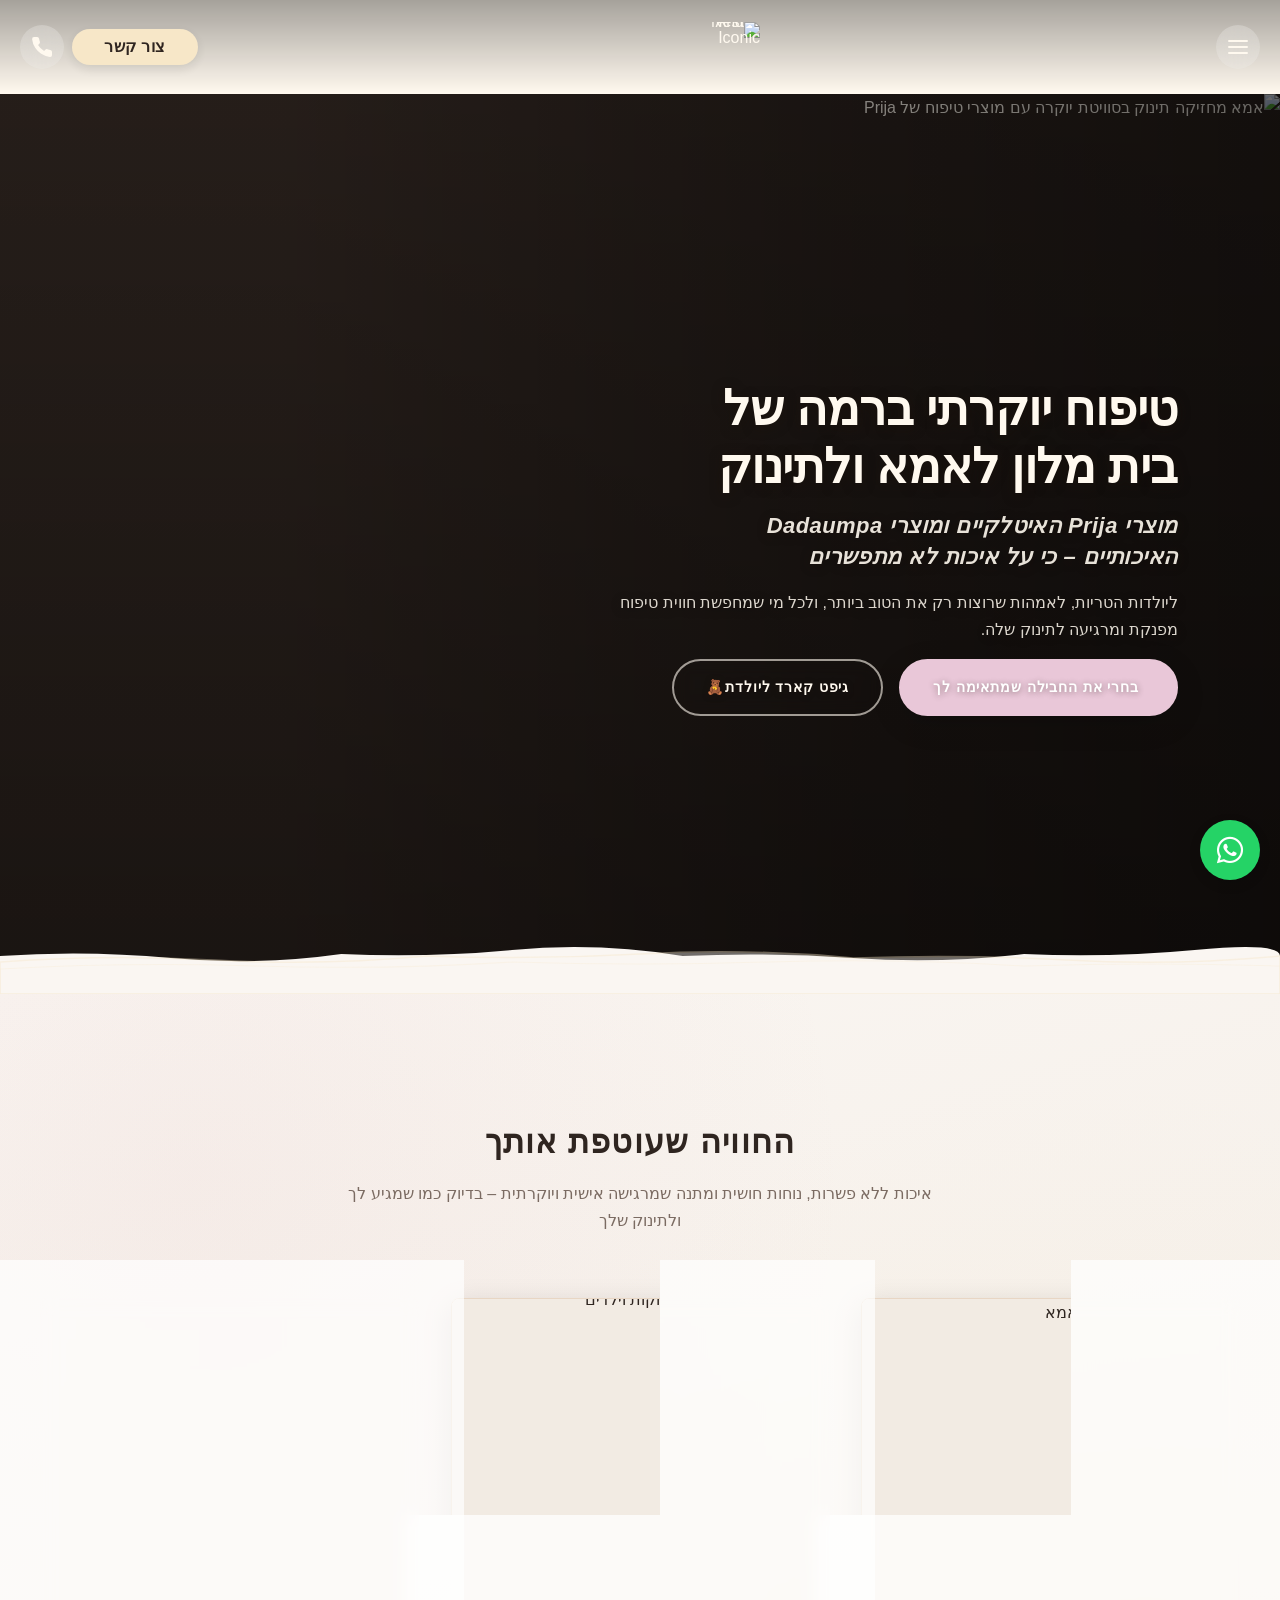
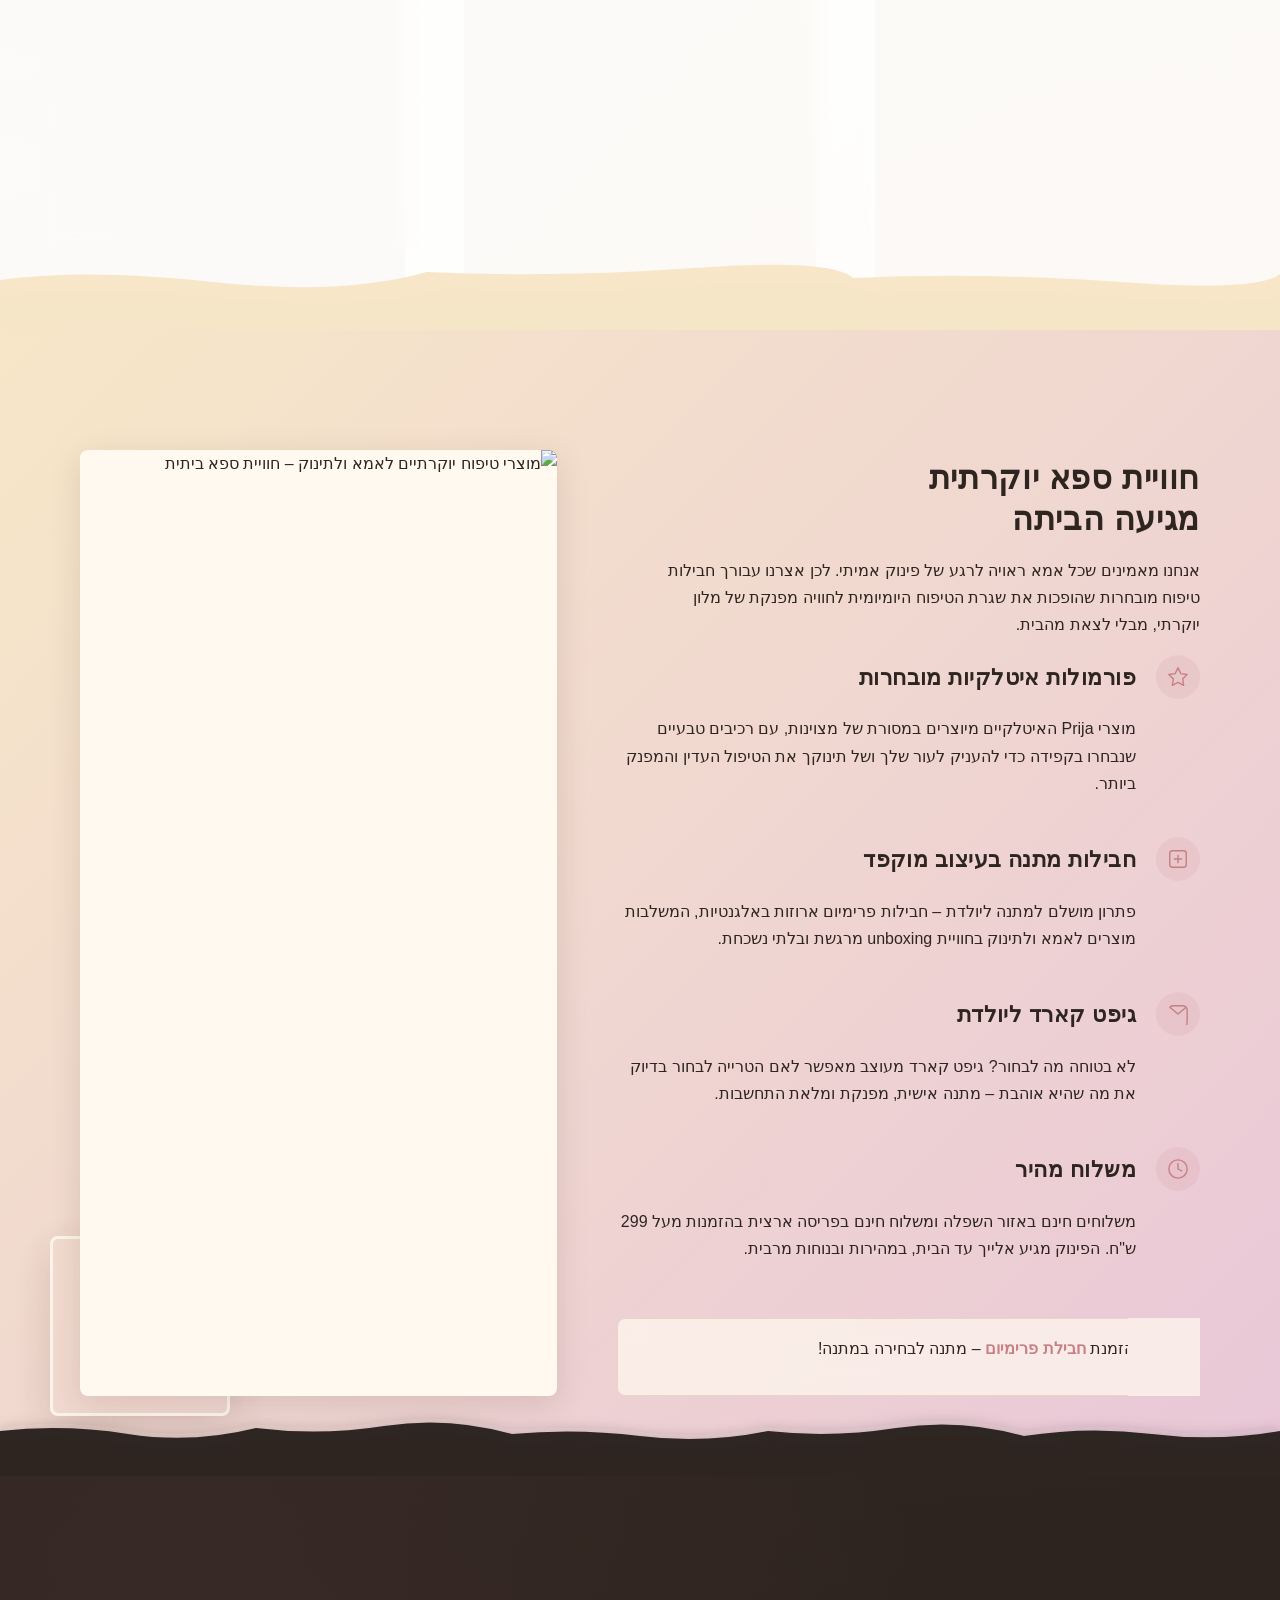
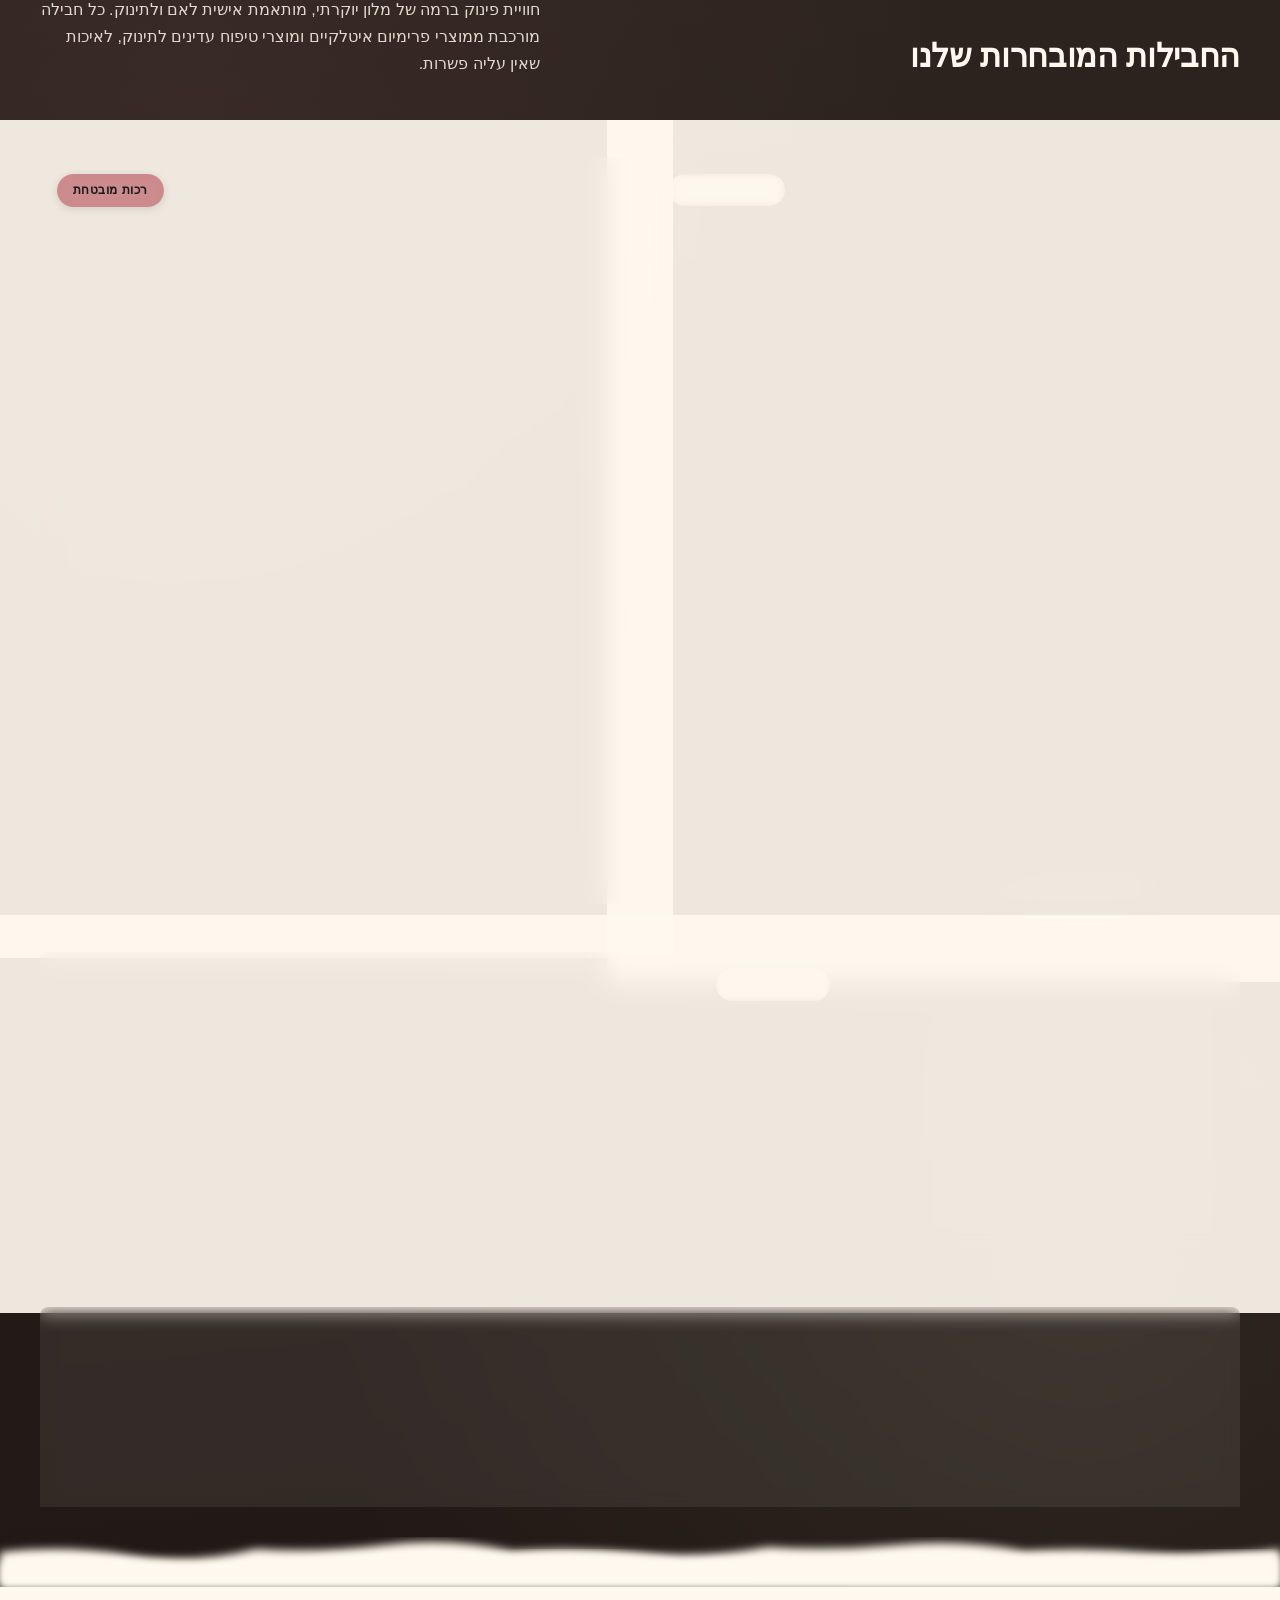
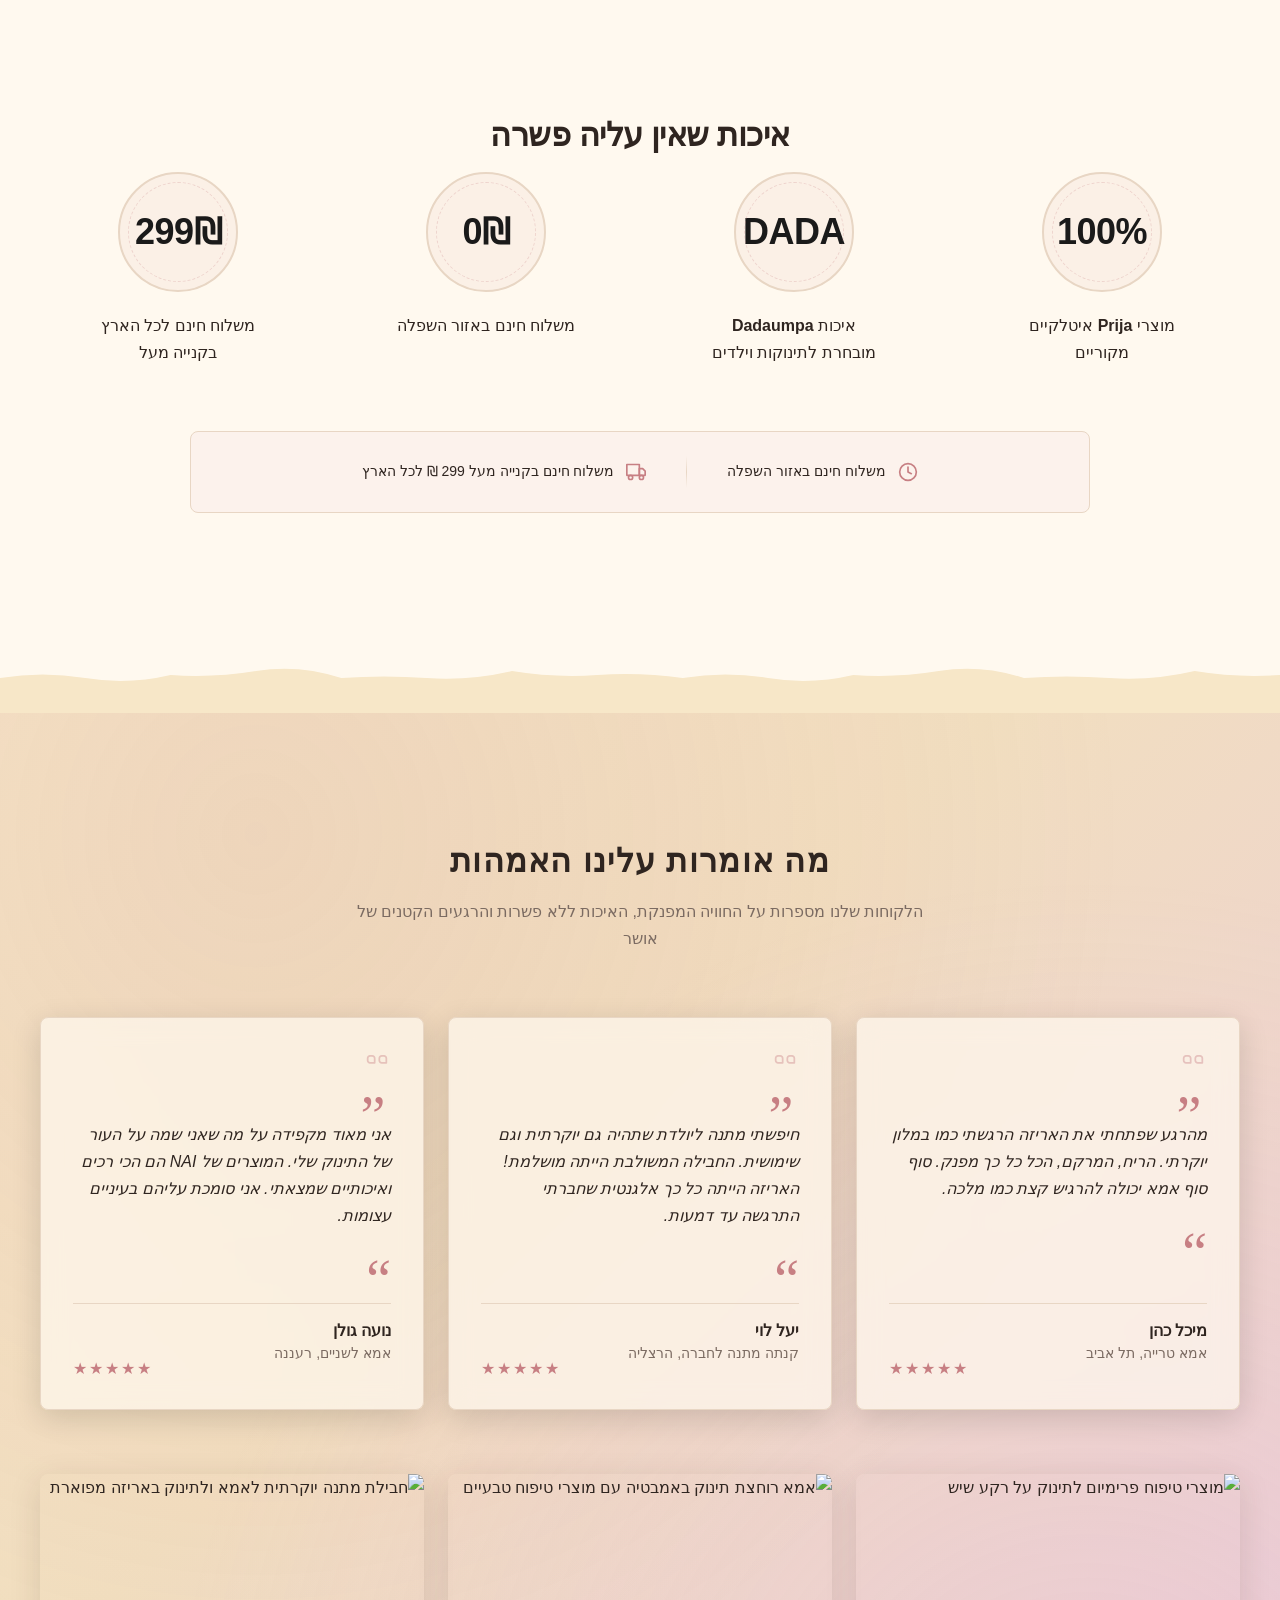
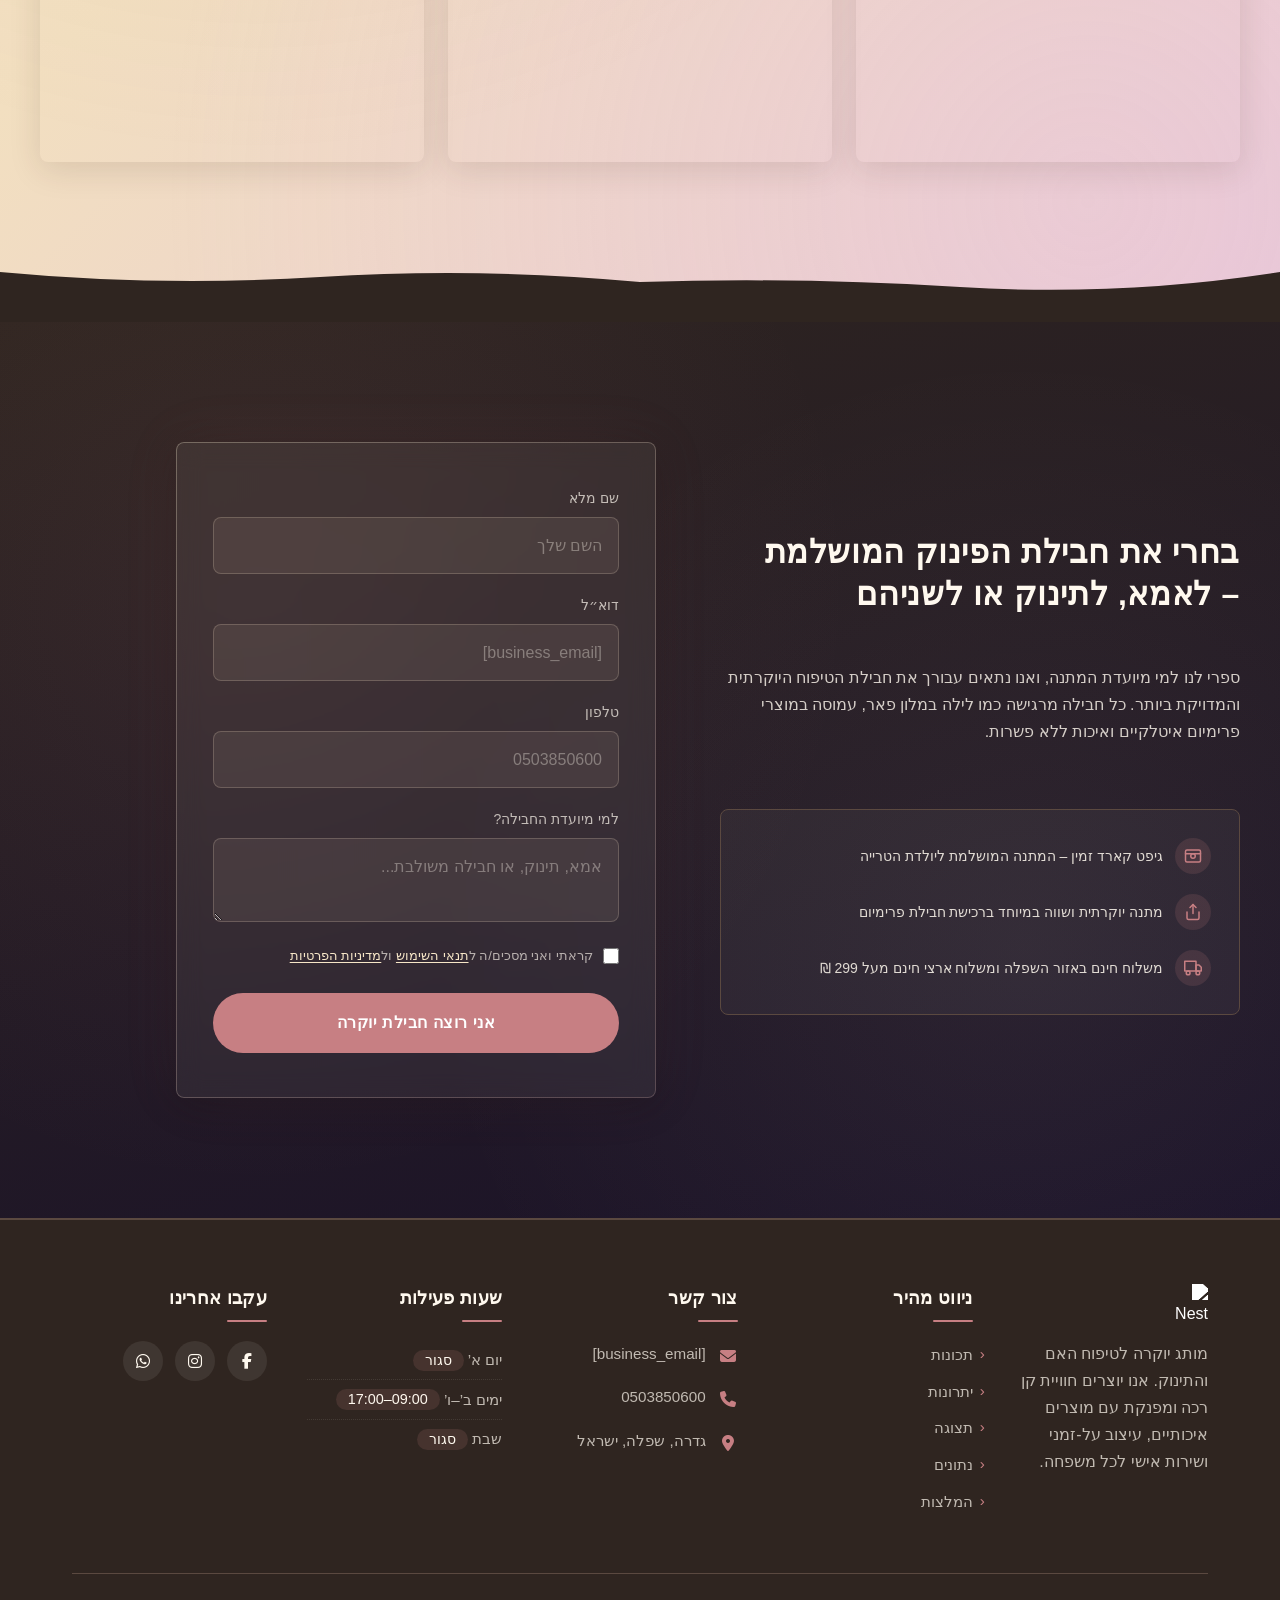
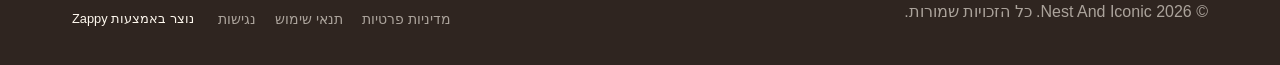
==== public/index.html @ b0952562 "Incremental sync: 1 page(s) — update_image" ====
<!doctype html><html dir="rtl" lang="he"><head><meta charset="UTF-8"><meta content="width=device-width,initial-scale=1" name="viewport"><meta content="index, follow" name="robots"><title>התפנקי בחבילת טיפוח ליולדת מלונאית — NAI Nest And Iconic</title><meta content="גלי חבילת טיפוח יולדת פרימיום עם מוצרי פריג׳ה איטלקיים. מתנה ליולדת או לעצמך, באריזה מפנקת עם משלוח חינם מעל 299 ש״ח. הזמיני עכשיו והתרגשי!" name="description"><meta content="חבילת טיפוח ליולדת, מתנה ליולדת פרימיום, חבילת טיפוח לתינוק ואמא, גיפט קארד ליולדת, מוצרי פריג׳ה יוקרתיים" name="keywords"><link href="/assets/favicon.ico" rel="icon" type="image/x-icon"><link href="/assets/favicon-16x16.png" rel="icon" type="image/png" sizes="16x16"><link href="/assets/favicon-32x32.png" rel="icon" type="image/png" sizes="32x32"><link href="/assets/favicon-48x48.png" rel="icon" type="image/png" sizes="48x48"><link href="/assets/favicon-192x192.png" rel="icon" type="image/png" sizes="192x192"><link href="/assets/favicon-512x512.png" rel="icon" type="image/png" sizes="512x512"><link href="/assets/apple-touch-icon.png" rel="apple-touch-icon"><script>!function(){"use strict";var t="1d5ba5e6-0a09-4dfe-afa7-d8c4533d779b",e="https://api.zappy5.com/api/analytics/track",a=18e5,n=2592e6,o=!0,i=!0,r=!0;var s=function(){var e="zappy_visitor_"+t,a=null;try{if(a=localStorage.getItem(e)){var o=JSON.parse(a),i=Date.now();if(i-o.created<n)return o.lastSeen=i,localStorage.setItem(e,JSON.stringify(o)),o.id}}catch(t){console.warn("Zappy Analytics: LocalStorage not available")}var r="zv_"+Date.now()+"_"+Math.random().toString(36).substr(2,9);try{localStorage.setItem(e,JSON.stringify({id:r,created:Date.now(),lastSeen:Date.now()}))}catch(t){}return r}(),c=function(){var e="zappy_session_"+t,n=null;try{if(n=sessionStorage.getItem(e)){var o=JSON.parse(n),i=Date.now();if(i-o.timestamp<a)return o.timestamp=i,sessionStorage.setItem(e,JSON.stringify(o)),o.id}}catch(t){console.warn("Zappy Analytics: SessionStorage not available")}var r="zs_"+Date.now()+"_"+Math.random().toString(36).substr(2,9);try{sessionStorage.setItem(e,JSON.stringify({id:r,timestamp:Date.now()}))}catch(t){}return r}();function l(a,n){n=n||{};var o={website_id:t,event_type:a,page_path:window.location.pathname,referrer:document.referrer||"direct",visitor_id:s,session_id:c,metadata:n};if(navigator.sendBeacon){var i=new Blob([JSON.stringify(o)],{type:"application/json"});navigator.sendBeacon(e,i)}else fetch(e,{method:"POST",headers:{"Content-Type":"application/json"},body:JSON.stringify(o),keepalive:!0}).catch(function(t){console.warn("Zappy Analytics: Failed to track event",t)})}o&&l("pageview",{title:document.title,url:window.location.href}),i&&document.addEventListener("click",function(t){var e=t.target;if("BUTTON"===e.tagName||e.closest("button")){var a="BUTTON"===e.tagName?e:e.closest("button");l("click",{element:"button",text:a.textContent.trim().substring(0,100),id:a.id||null,class:a.className||null})}else if("A"===e.tagName||e.closest("a")){var n="A"===e.tagName?e:e.closest("a");l("navigation",{element:"link",text:n.textContent.trim().substring(0,100),href:n.href,external:n.hostname!==window.location.hostname})}},!0),r&&document.addEventListener("submit",function(t){var e=t.target;l("form_submit",{form_id:e.id||null,form_name:e.name||null,form_action:e.action||null,form_method:e.method||"GET"})},!0);var d=Date.now();window.addEventListener("beforeunload",function(){l("page_unload",{time_on_page:Math.floor((Date.now()-d)/1e3),page_path:window.location.pathname})}),window.zappyAnalytics={track:l,getVisitorId:function(){return s},getSessionId:function(){return c}}}()</script><script>!function(){"use strict";if(!window.zappyFireMarketingEvent){var t={begin_checkout:"checkout_started",purchase:"checkout_complete",add_to_cart:"add_to_cart",view_product:"view_product"},e={whatsapp_click:{ga4:"contact",meta:"Contact",gtm:"whatsapp_click",ecom:!1},phone_click:{ga4:"contact",meta:"Contact",gtm:"phone_click",ecom:!1},contact_form_submitted:{ga4:"generate_lead",meta:"Lead",gtm:"contact_form_submitted",ecom:!1},checkout_started:{ga4:"begin_checkout",meta:"InitiateCheckout",gtm:"begin_checkout",ecom:!0},checkout_complete:{ga4:"purchase",meta:"Purchase",gtm:"purchase",ecom:!0},product_inquiry:{ga4:"generate_lead",meta:"Lead",gtm:"product_inquiry",ecom:!1},add_to_cart:{ga4:"add_to_cart",meta:"AddToCart",gtm:"add_to_cart",ecom:!0},view_product:{ga4:"view_item",meta:"ViewContent",gtm:"view_item",ecom:!0}};window.zappyFireMarketingEvent=function(r,o,u){try{u=u||{};var p=t[r]||r,d=e[p];if(!d)return;if((o=o||{}).pagePath||o.page_path||(o.pagePath=a()),"checkout_complete"===p){var l=String(o.orderId||o.order_id||o.transaction_id||"");if(l&&function(t){if(!t)return!1;try{return"1"===sessionStorage.getItem(i(t))}catch(t){return!1}}(l))return;l&&function(t){if(t)try{sessionStorage.setItem(i(t),"1")}catch(t){}}(l)}if(!u.skipFirstParty)try{window.zappyAnalytics&&"function"==typeof window.zappyAnalytics.track&&window.zappyAnalytics.track(p,o)}catch(t){}try{if(window.dataLayer=window.dataLayer||[],d.ecom){var _=c(p,o),m={};_.transaction_id&&(m.transaction_id=_.transaction_id),null!=_.value&&(m.value=_.value),_.currency&&(m.currency=_.currency),_.items&&(m.items=_.items),window.dataLayer.push({event:d.gtm,ecommerce:m}),"checkout_complete"!==p&&"checkout_started"!==p||window.dataLayer.push({event:p,ecommerce:m})}else{var s={event:d.gtm};for(var h in o)Object.prototype.hasOwnProperty.call(o,h)&&(s[h]=o[h]);window.dataLayer.push(s)}}catch(t){}try{"function"==typeof window.gtag&&window.gtag("event",d.ga4,c(p,o))}catch(t){}try{"function"==typeof window.fbq&&window.fbq("track",d.meta,function(t,e){for(var r=n(e=e||{}),a=parseFloat(null!=e.value?e.value:null!=e.total?e.total:0)||0,c=String(e.currency||"USD").toUpperCase(),i=[],o=0,u=0;u<r.length;u++)r[u].item_id&&i.push(r[u].item_id),o+=r[u].quantity||1;if("checkout_complete"===t)return{value:a,currency:c,content_ids:i.length?i:void 0,content_type:"product",num_items:o||void 0,order_id:String(e.order_id||e.orderId||e.transaction_id||e.orderNumber||"")||void 0};if("checkout_started"===t)return{value:a,currency:c,content_ids:i.length?i:void 0,content_type:"product",num_items:o||parseInt(null!=e.itemCount?e.itemCount:0,10)||void 0};if("add_to_cart"===t){var p=String(e.productId||e.product_id||i[0]||"");return{value:a||(r[0]?r[0].price*r[0].quantity:0),currency:c,content_ids:p?[p]:i.length?i:void 0,content_type:"product",content_name:e.productName||e.product_name||r[0]&&r[0].item_name,num_items:parseInt(null!=e.quantity?e.quantity:o||1,10)||1}}if("view_product"===t){var d=String(e.productId||e.product_id||i[0]||"");return{value:a||parseFloat(null!=e.price?e.price:0)||0,currency:c,content_ids:d?[d]:i.length?i:void 0,content_type:"product",content_name:e.productName||e.product_name||r[0]&&r[0].item_name}}return"whatsapp_click"===t||"phone_click"===t?{content_name:"whatsapp_click"===t?"WhatsApp":"Phone",content_category:"contact"}:"contact_form_submitted"===t||"product_inquiry"===t?{content_name:"product_inquiry"===t?"Product inquiry":"Contact form",content_category:e.productName||e.product_name||void 0}:e}(p,o))}catch(t){}}catch(t){}};var r=Object.create(null);document.addEventListener("click",function(t){try{var e=t.target;if(!e)return;var r=u(e,".whatsapp-float, a.whatsapp-float, [data-zappy-whatsapp]"),n=function(t){for(var e=t;e&&e!==document;){if("A"===e.tagName)return e;e=e.parentElement}return null}(e),c=n&&n.href||"";if(r||n&&function(t){if(!t)return!1;var e=String(t).toLowerCase();return-1!==e.indexOf("wa.me/")||-1!==e.indexOf("api.whatsapp.com")||-1!==e.indexOf("whatsapp.com/send")||0===e.indexOf("whatsapp:")}(c)){if(!o("wa:"+c)){var i=r?"float":"link";window.zappyFireMarketingEvent("whatsapp_click",{source:i,href:c||null,pagePath:a()})}return}var p=u(e,".phone-header-btn, .nav-phone-btn, .call-btn, [data-zappy-phone]"),d="";if(n&&n.href&&0===String(n.href).toLowerCase().indexOf("tel:")?d=n.href:p&&p.href&&0===String(p.href).toLowerCase().indexOf("tel:")&&(d=p.href),p||d){var l="";return d&&(l=String(d).replace(/^tel:/i,"").trim()),void(o("tel:"+(l||p&&p.id||"btn"))||window.zappyFireMarketingEvent("phone_click",{source:p?"button":"link",phone:l||null,href:d||null,pagePath:a()}))}}catch(t){}},!0)}function a(){try{if(window.ZAPPY_CONFIG&&window.ZAPPY_CONFIG.currentPagePath)return window.ZAPPY_CONFIG.currentPagePath}catch(t){}try{return window.location.pathname||"/"}catch(t){return"/"}}function n(t){var e=(t=t||{}).items||t.cartItems||t.cart_items||t.lineItems||[];Array.isArray(e)||(e=[]);for(var r=[],a=0;a<e.length;a++){var n=e[a];if(n&&"object"==typeof n){var c=String(n.item_id||n.productId||n.product_id||n.id||"").trim(),i=String(n.item_name||n.productName||n.product_name||n.name||"").trim(),o=parseFloat(null!=n.price?n.price:null!=n.unitPrice?n.unitPrice:0)||0,u=Math.max(1,parseInt(null!=n.quantity?n.quantity:null!=n.qty?n.qty:1,10)||1);(c||i)&&r.push({item_id:c||i,item_name:i||c,price:o,quantity:u})}}return r}function c(t,e){var r=n(e=e||{}),c=parseFloat(null!=e.value?e.value:null!=e.total?e.total:0)||0,i=String(e.currency||"USD").toUpperCase();if("checkout_complete"===t)return{transaction_id:String(e.transaction_id||e.orderId||e.order_id||e.orderNumber||"")||void 0,value:c,currency:i,items:r};if("checkout_started"===t)return{value:c,currency:i,items:r};if("add_to_cart"===t){var o=r.length?r:[{item_id:String(e.productId||e.product_id||""),item_name:String(e.productName||e.product_name||""),price:parseFloat(null!=e.value?e.value:null!=e.price?e.price:0)||0,quantity:parseInt(null!=e.quantity?e.quantity:1,10)||1}].filter(function(t){return t.item_id||t.item_name});return{value:c||(o[0]?o[0].price*o[0].quantity:0),currency:i,items:o}}if("view_product"===t){var u=r.length?r:[{item_id:String(e.productId||e.product_id||""),item_name:String(e.productName||e.product_name||""),price:parseFloat(null!=e.price?e.price:null!=e.value?e.value:0)||0,quantity:1}].filter(function(t){return t.item_id||t.item_name});return{currency:i,value:c||(u[0]?u[0].price:0),items:u}}return"whatsapp_click"===t||"phone_click"===t?{method:"whatsapp_click"===t?"whatsapp":"phone",page_path:e.pagePath||a()}:"contact_form_submitted"===t||"product_inquiry"===t?{page_path:e.pagePath||a()}:e}function i(t){return"zappy_purchase_fired_"+String(t||"")}function o(t){var e=Date.now();return!!(r[t]&&e-r[t]<800)||(r[t]=e,!1)}function u(t,e){return t&&t.closest?t.closest(e):null}}()</script><meta content="התפנקי בחבילת טיפוח ליולדת מלונאית — NAI Nest And Iconic" property="og:title"><meta content="גלי חבילת טיפוח יולדת פרימיום עם מוצרי פריג׳ה איטלקיים. מתנה ליולדת או לעצמך, באריזה מפנקת עם משלוח חינם מעל 299 ש״ח. הזמיני עכשיו והתרגשי!" property="og:description"><meta content="summary_large_image" name="twitter:card"><meta content="התפנקי בחבילת טיפוח ליולדת מלונאית — NAI Nest And Iconic" name="twitter:title"><meta content="גלי חבילת טיפוח יולדת פרימיום עם מוצרי פריג׳ה איטלקיים. מתנה ליולדת או לעצמך, באריזה מפנקת עם משלוח חינם מעל 299 ש״ח. הזמיני עכשיו והתרגשי!" name="twitter:description"><meta content="website" property="og:type"><meta content="he_IL" property="og:locale"><style>.skip-link{position:absolute;top:0;left:0;transform:translateY(-200%);padding:12px 18px;background:var(--bg-dark,#1a1a1a);color:var(--text-light,#fff);font-weight:600;border-radius:0 0 8px 0;z-index:10000}.skip-link:focus{transform:none;outline:2px solid var(--ring,#fff);outline-offset:2px}:focus-visible{outline:2px solid var(--ring,currentColor);outline-offset:3px}</style><link href="/assets/favicon.ico" rel="icon" type="image/x-icon"><link href="/assets/favicon-16x16.png" rel="icon" type="image/png" sizes="16x16"><link href="/assets/favicon-32x32.png" rel="icon" type="image/png" sizes="32x32"><link href="/assets/favicon-48x48.png" rel="icon" type="image/png" sizes="48x48"><link href="/assets/favicon-192x192.png" rel="icon" type="image/png" sizes="192x192"><link href="/assets/favicon-512x512.png" rel="icon" type="image/png" sizes="512x512"><link href="/assets/apple-touch-icon.png" rel="apple-touch-icon"><link href="https://cdn.jsdelivr.net/npm/vanilla-cookieconsent@3/dist/cookieconsent.css" rel="stylesheet"><style id="zappy-critical-above-fold-css">html{box-sizing:border-box;-webkit-text-size-adjust:100%}*,::after,::before{box-sizing:inherit}body{margin:0;min-width:320px;overflow-x:clip}img,svg,video{max-width:100%;height:auto}main{display:block}.container{width:min(100% - 32px,1200px);margin-inline:auto}.navbar,header .navbar,header[role=banner],nav.navbar{position:relative;z-index:1000;width:100%}.nav-container,.navbar .container{display:flex;align-items:center;justify-content:space-between;min-height:64px}.logo,.logo-link img{display:block;width:35px;height:35px;object-fit:contain}#navMenu,.nav-menu{list-style:none;margin:0;padding:0}#navMenu a,.nav-menu a,.navbar .nav-links a,.navbar a{color:inherit;text-decoration:none}#navMenu .sub-menu,.nav-menu .sub-menu,.navbar .sub-menu{display:none}.fa,.fa-brands,.fa-regular,.fa-solid,.fab,.far,.fas{display:inline-block;min-width:1em;text-align:center}html:not(#zappy-noop) .navbar:has(.nav-ecommerce-icons)>.phone-header-btn,html:not(#zappy-noop)[data-zappy-site-type=ecommerce] .phone-header-btn{display:none!important;visibility:hidden!important;width:0!important;height:0!important;pointer-events:none!important}.zappy-preview-empty-store-cta{display:none!important;visibility:hidden!important;height:0!important;max-height:0!important;overflow:hidden!important;margin:0!important;padding:0!important;border:0!important;box-shadow:none!important}.zappy-catalog-menu{background:var(--surface-color,var(--surface,linear-gradient(135deg,#f8f9fa 0,#fff 100%)));border-bottom:1px solid var(--border-color,#e5e7eb);padding:0;position:sticky;top:0;z-index:90}.zappy-catalog-menu.rtl,.zappy-catalog-menu[dir=rtl]{direction:rtl}.zappy-catalog-menu.ltr,.zappy-catalog-menu[dir=ltr]{direction:ltr}.catalog-menu-container{max-width:1440px;margin:0 auto;display:flex;align-items:center;gap:8px;padding:10px 24px;overflow:visible}.catalog-menu-categories,.catalog-menu-list{display:flex;align-items:center;gap:4px;flex-wrap:wrap;margin:0;padding:0;list-style:none}.catalog-menu-item{display:inline-flex;align-items:center;padding:8px 16px;font-size:14px;font-weight:500;color:var(--text-color,var(--text,#374151));text-decoration:none;border-radius:20px;white-space:nowrap}.catalog-menu-all{background:var(--primary-color,var(--primary,#111));color:var(--text-light,#fff)!important}.catalog-menu-parent{position:relative;display:inline-flex;align-items:center}.catalog-menu-trigger{display:inline-flex;align-items:center;gap:6px}.catalog-menu-chevron{flex-shrink:0}.catalog-menu-parent>.sub-menu{display:none!important;visibility:hidden!important;opacity:0!important;pointer-events:none!important}.hero-section,.index-hero-section,section[class*=hero]{position:relative;overflow:hidden;min-height:560px}.hero-bg-image,.hero-bg-wrapper,section[class*=hero] [class*=hero-bg]{position:absolute;inset:0;width:100%;height:100%}.hero-bg-image img,.hero-bg-wrapper img,section[class*=hero] [data-hero-bg],section[class*=hero] img[data-hero-background=true]{width:100%!important;height:100%!important;object-fit:cover!important;display:block}.hero-content,section[class*=hero] .container{position:relative;z-index:2}@media(max-width:768px){:root{--header-height:72px;--total-header-height:72px;--zappy-mobile-menu-top:72px}html[data-zappy-site-type=ecommerce] body{padding-top:var(--total-header-height,72px)}html[data-zappy-site-type=ecommerce] body>.navbar:not(.zappy-catalog-menu),html[data-zappy-site-type=ecommerce] body>nav.navbar{position:fixed!important;top:0;left:0;right:0;z-index:100000;width:100%;margin-bottom:0}.zappy-catalog-menu{position:fixed;top:var(--header-height,72px);left:0;right:0;z-index:99999}.nav-container,.navbar .container{min-height:60px}#navMenu,.nav-menu{max-width:100vw;overflow-x:hidden}.hero-section,.index-hero-section,section[class*=hero]{min-height:100svh}.hero-bg-image,.hero-bg-wrapper,.hero-scrim{min-height:100svh}}:root{--zappy-header-stack-height:calc(var(--zappy-announcement-height, 40px) + var(--header-height, 72px))}body:has(.zappy-announcement-bar) .navbar:not(.zappy-catalog-menu):not(.mobile-search-panel),body:has(.zappy-announcement-bar) header.navbar,body:has(.zappy-announcement-bar) nav.navbar:not(.zappy-catalog-menu){top:var(--zappy-announcement-height,40px)!important}body:has(.zappy-announcement-bar) .index-hero-section,body:has(.zappy-announcement-bar) main>section[class*=hero]:first-of-type,body:has(.zappy-announcement-bar) section[data-hero-type^=fullscreen]{margin-top:calc(-1 * var(--zappy-header-stack-height))!important;padding-top:calc(var(--zappy-header-stack-height))!important}[data-zappy-content-align]{display:flex!important;flex-direction:column!important}[data-zappy-content-align^=top-]{justify-content:flex-start!important}[data-zappy-content-align^=center-],[data-zappy-content-align^=lower-],[data-zappy-content-align^=upper-]{justify-content:center!important}[data-zappy-content-align^=bottom-]{justify-content:flex-end!important}[data-zappy-content-align$="-left"],[data-zappy-content-align$="-mid-left"]{align-items:flex-start!important;text-align:start!important}[data-zappy-content-align$="-center"]{align-items:center!important;text-align:center!important}[data-zappy-content-align$="-mid-right"],[data-zappy-content-align$="-right"]{align-items:flex-end!important;text-align:end!important}[data-zappy-content-align] [data-zappy-align-target]{margin-left:auto;margin-right:auto}[data-zappy-content-align$="-center"] [data-zappy-align-target],[data-zappy-content-align$="-center"] [data-zappy-align-target]>*{text-align:center!important}</style><link href="/styles.css" rel="stylesheet"><script>window.ZAPPY_WEBSITE_ID="1d5ba5e6-0a09-4dfe-afa7-d8c4533d779b",window.ZAPPY_API_BASE="https://api.zappy5.com"</script><link href="/assets/site-image-index-hero-image-1-1784379487990-omwfn7.webp?v=1784379490454" rel="preload" as="image" fetchpriority="high"><style id="zappy-dropdown-submenu-styles">#navMenu li:has(.sub-menu),.nav-menu li:has(.sub-menu),.navbar li:has(.sub-menu),nav li:has(.sub-menu){position:relative}#navMenu .sub-menu,.nav-menu .sub-menu,.navbar .sub-menu,nav .sub-menu{display:block!important;position:absolute!important;top:100%;left:0;min-width:220px;border-radius:8px;box-shadow:0 8px 25px rgba(0,0,0,.15);padding:8px 0;opacity:0;visibility:hidden;transform:translateY(10px);transition:all .3s ease;z-index:1000;list-style:none;pointer-events:none}#navMenu li:hover>.sub-menu,.nav-menu li:hover>.sub-menu,.navbar li:hover>.sub-menu,nav li:hover>.sub-menu{opacity:1!important;visibility:visible!important;transform:translateY(0)!important;pointer-events:auto!important}.sub-menu li{list-style:none;margin:0;padding:0}.sub-menu a{display:block!important;padding:10px 16px!important;color:var(--text-dark,#333)!important;font-weight:500;text-decoration:none;white-space:nowrap;transition:background-color .2s}.sub-menu .zappy-nav-child>a{padding-left:28px!important;font-size:.9em!important;opacity:.85!important}[dir=rtl] .sub-menu .zappy-nav-child>a,html[lang=ar] .sub-menu .zappy-nav-child>a,html[lang=he] .sub-menu .zappy-nav-child>a{padding-left:10px!important;padding-right:28px!important}.sub-menu .zappy-nav-parent>a{font-weight:600!important}.sub-menu a:hover{background-color:#f5f5f5}[dir=rtl] .nav-menu .sub-menu,[dir=rtl] .navbar .sub-menu,[dir=rtl] nav .sub-menu,html[lang=ar] .nav-menu .sub-menu,html[lang=ar] .navbar .sub-menu,html[lang=ar] nav .sub-menu,html[lang=he] .nav-menu .sub-menu,html[lang=he] .navbar .sub-menu,html[lang=he] nav .sub-menu{left:auto!important;right:0!important}.sub-menu:empty,.sub-menu:not(:has(li)):not(:has(> a)),.sub-menu:not(:has(li:not(.zappy-hidden-menu-item))):not(:has(> a)){display:none!important;opacity:0!important;visibility:hidden!important;pointer-events:none!important}li:has(.menu-group-title):hover>.sub-menu{opacity:1!important;visibility:visible!important;transform:translateY(0)!important;pointer-events:auto!important}#navMenu>li>.menu-group-title,.nav-menu>li>.menu-group-title{display:inline-block;padding:.5rem 1rem;cursor:default;user-select:none}@media (max-width:768px){#navMenu .sub-menu,.nav-menu .sub-menu,.navbar .sub-menu,nav .sub-menu{position:static!important;transform:none!important;box-shadow:none!important;background:0 0!important;max-height:0;overflow:hidden;opacity:0;visibility:hidden;transition:max-height .3s ease,opacity .3s ease;padding:0!important;border-radius:0!important}#navMenu .sub-menu.mobile-expanded,.nav-menu .sub-menu.mobile-expanded,.navbar .sub-menu.mobile-expanded{max-height:none!important;overflow-y:visible!important;opacity:1!important;visibility:visible!important;padding:8px 0 8px 16px!important}[dir=rtl] .sub-menu.mobile-expanded,html[lang=he] .sub-menu.mobile-expanded{padding:8px 16px 8px 0!important}#navMenu li:hover>.sub-menu,.nav-menu li:hover>.sub-menu,.navbar li:hover>.sub-menu,nav li:hover>.sub-menu{opacity:0;visibility:hidden;pointer-events:none}#navMenu li>.sub-menu.mobile-expanded,.nav-menu li>.sub-menu.mobile-expanded,.navbar li>.sub-menu.mobile-expanded,nav li>.sub-menu.mobile-expanded{opacity:1!important;visibility:visible!important;pointer-events:auto!important}#navMenu li:has(.sub-menu),.nav-menu li:has(.sub-menu),.navbar li:has(.sub-menu),nav li:has(.sub-menu){display:flex!important;flex-wrap:wrap!important;align-items:center!important;position:relative!important;min-height:44px!important}#navMenu li:has(.sub-menu)>a,.nav-menu li:has(.sub-menu)>a,.navbar li:has(.sub-menu)>a,nav li:has(.sub-menu)>a{flex:1!important;min-width:0!important}#navMenu li:has(.sub-menu)>.menu-group-title,.nav-menu li:has(.sub-menu)>.menu-group-title,.navbar li:has(.sub-menu)>.menu-group-title,nav li:has(.sub-menu)>.menu-group-title{flex:1!important;min-width:0!important;padding:0!important;line-height:inherit!important}#navMenu li:has(.sub-menu)>.sub-menu,.nav-menu li:has(.sub-menu)>.sub-menu,.navbar li:has(.sub-menu)>.sub-menu,nav li:has(.sub-menu)>.sub-menu{flex-basis:100%!important;width:100%!important}#navMenu li:has(.sub-menu)>a [class*=arrow],#navMenu li:has(.sub-menu)>a [class*=chevron],.nav-menu li:has(.sub-menu)>a .fa-angle-down,.nav-menu li:has(.sub-menu)>a .fa-chevron-down,.nav-menu li:has(.sub-menu)>a [class*=arrow],.nav-menu li:has(.sub-menu)>a [class*=chevron],nav li:has(.sub-menu)>a [class*=arrow],nav li:has(.sub-menu)>a [class*=chevron]{display:none!important;visibility:hidden!important}.mobile-submenu-toggle{display:flex!important;align-items:center!important;justify-content:center!important;width:44px!important;height:auto!important;background:0 0!important;border:none!important;cursor:pointer!important;color:var(--text-dark)!important;position:static!important;flex-shrink:0!important;align-self:stretch!important;z-index:2!important;padding:0!important;margin:0!important}.mobile-submenu-toggle::after{content:''!important;width:0!important;height:0!important;border-left:6px solid transparent!important;border-right:6px solid transparent!important;border-top:7px solid currentColor!important;transition:transform .3s ease!important}.mobile-submenu-toggle.expanded::after{transform:rotate(180deg)!important}.sub-menu a{padding:10px 0!important;display:block!important;color:var(--text-dark)!important;white-space:normal!important}.sub-menu .zappy-nav-child>a{padding-left:28px!important;font-size:.9em!important;opacity:.85!important}[dir=rtl] .sub-menu .zappy-nav-child>a,html[lang=ar] .sub-menu .zappy-nav-child>a,html[lang=he] .sub-menu .zappy-nav-child>a{padding-left:0!important;padding-right:28px!important}.sub-menu .zappy-nav-parent>a{font-weight:600!important}#navMenu.active,.nav-menu.active{max-width:100vw!important;overflow-x:hidden!important;box-sizing:border-box!important}.navbar .sub-menu li a,.zappy-products-dropdown .sub-menu a,nav.navbar .sub-menu li a{color:var(--text-dark)!important}}@media (min-width:769px){.mobile-submenu-toggle{display:none!important}}</style><style id="zappy-widget-visibility">html[dir=rtl] .whatsapp-float{right:20px!important;left:auto!important}html:not([dir]) .whatsapp-float,html[dir=ltr] .whatsapp-float{left:20px!important;right:auto!important}html[dir=rtl] #mic-access-tool-general-button,html[dir=rtl] #mic-init-access-tool #mic-access-tool-general-button,html[dir=rtl] #mic-init-access-tool .mic-access-tool-general-button,html[dir=rtl] ._access-icon,html[dir=rtl] .mic-access-tool-general-button{left:20px!important;right:auto!important}html:not([dir]) #mic-access-tool-general-button,html:not([dir]) #mic-init-access-tool #mic-access-tool-general-button,html:not([dir]) #mic-init-access-tool .mic-access-tool-general-button,html:not([dir]) ._access-icon,html:not([dir]) .mic-access-tool-general-button,html[dir=ltr] #mic-access-tool-general-button,html[dir=ltr] #mic-init-access-tool #mic-access-tool-general-button,html[dir=ltr] #mic-init-access-tool .mic-access-tool-general-button,html[dir=ltr] ._access-icon,html[dir=ltr] .mic-access-tool-general-button{right:20px!important;left:auto!important}@media (max-width:768px){.whatsapp-float{display:flex!important}}@media (min-width:769px){.whatsapp-float{display:flex!important}}@media (max-width:768px){#mic-access-tool-general-button,#mic-init-access-tool #mic-access-tool-general-button,#mic-init-access-tool .mic-access-tool-general-button,._access-icon,.mic-access-tool-general-button{display:flex!important;visibility:visible!important;opacity:1!important;pointer-events:auto!important}#mic-access-tool-box.opened-mic-access-tool,#mic-init-access-tool #mic-access-tool-box.opened-mic-access-tool,.mic-access-tool-box.opened-mic-access-tool{visibility:visible!important;opacity:1!important;pointer-events:auto!important}}@media (min-width:769px){#mic-access-tool-general-button,#mic-init-access-tool #mic-access-tool-general-button,#mic-init-access-tool .mic-access-tool-general-button,._access-icon,.mic-access-tool-general-button{display:flex!important;visibility:visible!important;opacity:1!important;pointer-events:auto!important}#mic-access-tool-box.opened-mic-access-tool,#mic-init-access-tool #mic-access-tool-box.opened-mic-access-tool,.mic-access-tool-box.opened-mic-access-tool{visibility:visible!important;opacity:1!important;pointer-events:auto!important}}</style></head><body><a href="#main" class="skip-link">דלג לתוכן הראשי</a><nav class="navbar" dir="rtl"><button class="mobile-toggle" aria-label="Menu" id="mobileToggle"><svg viewBox="0 0 24 24" fill="none" height="24" width="24" class="hamburger-icon" style="display:block !important"><path d="M3 12h18M3 6h18M3 18h18" stroke="currentColor" stroke-width="2" stroke-linecap="round"></path></svg> <svg viewBox="0 0 24 24" fill="none" height="24" width="24" class="close-icon" style="display:none !important"><path d="M18 6L6 18M6 6l12 12" stroke="currentColor" stroke-width="2" stroke-linecap="round"></path></svg></button> <button class="phone-header-btn" aria-label="Call" data-phone="0503850600"><svg viewBox="0 0 24 24" fill="currentColor" height="20" width="20"><path d="M22 16.92v3a2 2 0 0 1-2.18 2 19.79 19.79 0 0 1-8.63-3.07 19.5 19.5 0 0 1-6-6 19.79 19.79 0 0 1-3.07-8.67A2 2 0 0 1 4.11 2h3a2 2 0 0 1 2 1.72 12.84 12.84 0 0 0 .7 2.81 2 2 0 0 1-.45 2.11L8.09 9.91a16 16 0 0 0 6 6l1.27-1.27a2 2 0 0 1 2.11-.45 12.84 12.84 0 0 0 2.81.7A2 2 0 0 1 22 16.92z"></path></svg></button><div class="nav-container"><div class="nav-right-group"><div class="nav-brand"><a href="/" class="logo-link" style="display:flex;align-items:center;justify-content:center;gap:8px;text-decoration:none;flex-direction:row"><img alt="Nest And Iconic" decoding="async" height="35" src="/assets/nai-nest-and-iconic-baby-mother-care-products-logo-1784325622752-2pf9tr.png?v=1784329181351-nzkrmn" width="35" class="logo" style="height:50px;width:auto"></a></div><ul class="nav-menu" id="navMenu"><li><a href="#features">תכונות</a></li><li><a href="#benefits">יתרונות</a></li><li><a href="#showcase">תצוגה</a></li><li><a href="#stats">נתונים</a></li><li><a href="#testimonials">המלצות</a></li><li class="mobile-contact-link nav-cta-mobile-item"><a href="#cta" class="nav-cta-btn">צור קשר</a></li></ul></div><div class="nav-cta-container"><a href="#cta" class="nav-cta-btn">צור קשר</a></div></div></nav><script>window.addEventListener("load",function(){const e=document.querySelector(".navbar, nav, header");if(!e)return void console.log("[Navbar] Navbar element not found");let t=document.getElementById("mobileToggle")||document.querySelector(".mobile-toggle")||document.querySelector(".hamburger")||document.querySelector(".hamburger-menu")||document.querySelector(".menu-toggle")||document.querySelector(".burger-menu")||document.querySelector('[aria-label="Menu"]')||document.querySelector('[aria-label="תפריט"]');const o=document.querySelector(".phone-header-btn"),n=window.getComputedStyle(e);let r=n.backgroundColor;if(console.log("[Navbar] Initial navbar background:",r),"transparent"===r||"rgba(0, 0, 0, 0)"===r||r.startsWith("rgba")&&r.includes(", 0)")){const e=n.backgroundImage;if(e&&"none"!==e)console.log("[Navbar] Navbar has background image/gradient, using dark text"),r="rgb(240, 240, 240)";else{const e=window.getComputedStyle(document.body).backgroundColor;console.log("[Navbar] Navbar transparent, using body background:",e),r=e}}const a=r.match(/\d+/g);if(a&&a.length>=3){const e=(.299*parseInt(a[0])+.587*parseInt(a[1])+.114*parseInt(a[2]))/255;console.log("[Navbar] Mobile button colors preserved from Claude CSS (luminance:",e.toFixed(2)+")");const n=document.createElement("style");n.id="zappy-mobile-nav-fix";document.documentElement.lang;document.documentElement.dir,n.textContent='\n        /* Show mobile buttons on desktop AS WELL */\n        @media (min-width: 769px) {\n          .mobile-toggle,\n          .phone-header-btn {\n            display: flex !important;\n          }\n        }\n        \n        /* Show and position mobile buttons correctly on mobile */\n        @media (max-width: 768px) {\n          .navbar,\n          nav.navbar {\n            min-height: 70px !important;\n          }\n\n          .mobile-toggle,\n          .phone-header-btn {\n            position: absolute !important;\n            top: 0 !important;\n            bottom: 0 !important;\n            margin-top: auto !important;\n            margin-bottom: auto !important;\n            transform: none !important;\n            z-index: 1001 !important;\n            display: flex !important;\n            align-items: center !important;\n            justify-content: center !important;\n            width: 36px !important;\n            height: 36px !important;\n            border-radius: 50% !important;\n            border: none !important;\n            cursor: pointer !important;\n            padding: 6px !important;\n            background: none !important;\n            color: var(--nav-text, var(--text-light)) !important;\n            touch-action: manipulation !important;\n            -webkit-tap-highlight-color: transparent !important;\n          }\n\n          html[data-zappy-site-type="ecommerce"] .phone-header-btn,\n          body[data-zappy-site-type="ecommerce"] .phone-header-btn,\n          html[data-zappy-site-type="ecommerce"] header .phone-header-btn,\n          html[data-zappy-site-type="ecommerce"] nav .phone-header-btn {\n            display: none !important;\n            visibility: hidden !important;\n            width: 0 !important;\n            height: 0 !important;\n            min-width: 0 !important;\n            overflow: hidden !important;\n          }\n          \n          /* LTR positioning (default): hamburger LEFT, phone RIGHT */\n          html:not([dir="rtl"]):not([lang="he"]):not([lang="ar"]) .mobile-toggle,\n          html[dir="ltr"] .mobile-toggle {\n            left: 12px !important;\n            right: auto !important;\n          }\n          html:not([dir="rtl"]):not([lang="he"]):not([lang="ar"]) .phone-header-btn,\n          html[dir="ltr"] .phone-header-btn {\n            right: 12px !important;\n            left: auto !important;\n          }\n          \n          /* RTL positioning: hamburger RIGHT, phone LEFT */\n          html[dir="rtl"] .mobile-toggle,\n          html[lang="he"] .mobile-toggle,\n          html[lang="ar"] .mobile-toggle {\n            right: 12px !important;\n            left: auto !important;\n          }\n          html[dir="rtl"] .phone-header-btn,\n          html[lang="he"] .phone-header-btn,\n          html[lang="ar"] .phone-header-btn {\n            left: 12px !important;\n            right: auto !important;\n          }\n          \n          /* CRITICAL: Ensure nav-container has min-height on mobile */\n          /* All children are positioned absolutely/fixed on mobile, so height:auto collapses to 0 */\n          .nav-container {\n            min-height: 70px !important;\n            position: relative !important;\n          }\n          \n          /* Ensure SVG icons are properly sized and inherit color */\n          .mobile-toggle svg,\n          .phone-header-btn svg {\n            width: 24px !important;\n            height: 24px !important;\n            /* Don\'t force display - let JavaScript control hamburger/close toggle */\n          }\n          \n          /* Reset nav-cta-container on mobile - remove desktop box-shadow/padding */\n          /* that creates a visible ghost box when CTA button is hidden */\n          .nav-cta-container {\n            box-shadow: none !important;\n            padding: 0 !important;\n          }\n          \n          /* Hide nav-cta-container entirely on mobile when there\'s no lang-switcher */\n          /* (only the CTA button is inside, and it\'s hidden on mobile) */\n          .nav-cta-container:not(:has(.lang-switcher)) {\n            display: none !important;\n          }\n          \n          /* CRITICAL: Prevent hero image fade gradient from bleeding over headline text */\n          /* The .image-fade-gradient has bottom: -30px (extends below parent) */\n          /* On mobile stacked layout, this overlaps the h1 text below the image */\n          .hero-image-column {\n            overflow: hidden !important;\n          }\n          .image-fade-gradient {\n            bottom: 0 !important;\n          }\n          \n          /* Hide desktop language switcher on mobile - hamburger menu handles it */\n          /* High specificity to override stored CSS */\n          .lang-switcher,\n          .nav-cta-container .lang-switcher,\n          .nav-container .lang-switcher,\n          .navbar .lang-switcher,\n          .navbar .nav-cta-container .lang-switcher {\n            display: none !important;\n          }\n        }\n      ';const r=document.getElementById("zappy-mobile-nav-fix");r&&r.remove(),document.head.appendChild(n),console.log("[Navbar] Critical CSS injected for mobile nav positioning");const i=window.innerWidth<=768;if(t){const e=t.querySelector(".hamburger-icon"),o=t.querySelector(".close-icon");e&&(e.style.setProperty("width","24px","important"),e.style.setProperty("height","24px","important"),e.style.setProperty("display","block","important")),o&&(o.style.setProperty("width","24px","important"),o.style.setProperty("height","24px","important"),o.style.setProperty("display","none","important")),i?(t.style.setProperty("position","absolute","important"),t.style.setProperty("top","0","important"),t.style.setProperty("bottom","0","important"),t.style.setProperty("margin-top","auto","important"),t.style.setProperty("margin-bottom","auto","important"),t.style.setProperty("transform","none","important"),t.style.setProperty("z-index","1001","important"),t.style.removeProperty("left"),t.style.removeProperty("right"),console.log("[Navbar] Mobile toggle positioning applied (mobile viewport)")):(t.style.removeProperty("position"),t.style.removeProperty("top"),t.style.removeProperty("transform"),t.style.removeProperty("z-index"),t.style.removeProperty("left"),t.style.removeProperty("right"),console.log("[Navbar] Desktop viewport - cleared mobile toggle inline positioning"))}if(o){const e=o.querySelector("svg");e&&(e.style.width="24px",e.style.height="24px",e.setAttribute("width","24"),e.setAttribute("height","24")),i?(o.style.setProperty("position","absolute","important"),o.style.setProperty("top","0","important"),o.style.setProperty("bottom","0","important"),o.style.setProperty("margin-top","auto","important"),o.style.setProperty("margin-bottom","auto","important"),o.style.setProperty("transform","none","important"),o.style.setProperty("z-index","1001","important"),o.style.removeProperty("left"),o.style.removeProperty("right"),console.log("[Navbar] Phone button positioning applied (mobile viewport)")):(o.style.removeProperty("position"),o.style.removeProperty("top"),o.style.removeProperty("transform"),o.style.removeProperty("z-index"),o.style.removeProperty("left"),o.style.removeProperty("right"),console.log("[Navbar] Desktop viewport - cleared phone button inline positioning"))}}else console.log("[Navbar] Could not parse background color:",r);t=document.getElementById("mobileToggle")||document.querySelector(".mobile-toggle")||document.querySelector(".hamburger")||document.querySelector(".hamburger-menu")||document.querySelector(".menu-toggle")||document.querySelector(".burger-menu")||document.querySelector('[aria-label="Menu"]')||document.querySelector('[aria-label="תפריט"]');const i=document.getElementById("navMenu")||document.querySelector(".nav-menu")||document.querySelector(".nav-links")||document.querySelector("nav ul:not(.submenu)");if(!t||!i)return void console.log("[Navbar] Mobile toggle or menu not found:",{toggle:!!t,menu:!!i});i.id||(i.id="navMenu"),console.log("[Navbar] Initializing mobile menu...");const l=t.cloneNode(!0);t.parentNode.replaceChild(l,t);var s=0;function p(e){var t=Date.now();t-s<300||(s=t,function(e){e.preventDefault(),e.stopPropagation();const t=l.querySelector(".hamburger-icon"),o=l.querySelector(".close-icon");i.classList.contains("active")?(i.classList.remove("active"),t&&t.style.setProperty("display","block","important"),o&&o.style.setProperty("display","none","important"),document.body.style.overflow="",document.body.classList.remove("menu-open"),console.log("[Navbar] Menu closed")):(i.classList.add("active"),t&&t.style.setProperty("display","none","important"),o&&o.style.setProperty("display","block","important"),document.body.style.overflow="hidden",document.body.classList.add("menu-open"),console.log("[Navbar] Menu opened"))}(e))}l.addEventListener("click",p),l.addEventListener("touchend",p),document.addEventListener("keydown",function(e){if(("Escape"===e.key||"Esc"===e.key)&&i.classList.contains("active")){const e=l.querySelector(".hamburger-icon"),t=l.querySelector(".close-icon");i.classList.remove("active"),e&&e.style.setProperty("display","block","important"),t&&t.style.setProperty("display","none","important"),document.body.style.overflow="",document.body.classList.remove("menu-open"),console.log("[Navbar] Menu closed (Escape)")}}),i.querySelectorAll("a").forEach(function(e){e.addEventListener("click",function(){if("#"===this.getAttribute("href"))return;const e=l.querySelector(".hamburger-icon"),t=l.querySelector(".close-icon");i.classList.remove("active"),e&&e.style.setProperty("display","block","important"),t&&t.style.setProperty("display","none","important"),document.body.style.overflow="",document.body.classList.remove("menu-open"),console.log("[Navbar] Menu closed (link clicked)")})});var m=i.querySelectorAll(".dropdown-toggle");m.forEach(function(e){e.addEventListener("click",function(e){e.preventDefault(),e.stopPropagation();var t=this.closest(".nav-dropdown");t&&(t.parentNode.querySelectorAll(".nav-dropdown.open").forEach(function(e){e!==t&&e.classList.remove("open")}),t.classList.toggle("open"),console.log("[Navbar] Dropdown toggled:",t.classList.contains("open")?"open":"closed"))})}),document.addEventListener("click",function(e){e.target.closest(".nav-dropdown")||document.querySelectorAll(".nav-dropdown.open").forEach(function(e){e.classList.remove("open")})}),console.log("[Navbar] Dropdown handlers initialized for "+m.length+" dropdowns"),o&&o.addEventListener("click",function(){const e=document.querySelectorAll('a[href^="tel:"]'),t=e.length>0?e[0].getAttribute("href").replace("tel:",""):"0503850600";window.location.href="tel:"+t,console.log("[Navbar] Phone button clicked")}),console.log("[Navbar] Mobile menu initialized successfully")})</script><main id="main"><section class="index-hero-section" data-band-index="0" data-layout-spec="דף הבית-hero" id="hero" data-hero-type="fullscreen-scrim"><div class="index-hero-section__bg-wrapper"><div data-element-id="img-1784326813314-8wknjzagf" data-element-type="image" data-zappy-wrapper-margins-applied="true" data-zappy-zoom-clip="true" data-zappy-zoom-wrapper="true" data-zappy-zoom-wrapper-align="center" data-zappy-zoom-wrapper-height="644px" data-zappy-zoom-wrapper-width="360px" data-zappy-zoom-wrapper-width-mode="full" style="position:absolute !important;top:0px !important;left:0px !important;width:100% !important;height:100% !important;max-width:none !important;margin-left:0px !important;margin-right:0px !important;z-index:1 !important;overflow:hidden !important"><img alt="אמא מחזיקה תינוק בסוויטת יוקרה עם מוצרי טיפוח של Prija" decoding="async" height="600" src="/assets/site-image-index-hero-image-1-1784379487990-omwfn7.webp?v=1784379490454" width="1200" data-context="A warm, cinematic lifestyle photograph of a mother gently holding her baby in a bright, airy luxury hotel suite. Soft natural light streams through sheer curtains, illuminating cream-colored linens, plush white towels, and elegant Prija skincare bottles resting on a marble nightstand. The mood is calm, nurturing, and indulgent, with a shallow depth of field focusing on the tender connection between mother and child." data-placeholder="index-hero-image-1" fetchpriority="high" loading="eager" data-element-id="img-1784326813314-8wknjzagf" data-element-type="image" class="index-hero-section__bg-img" data-zappy-object-position="50% 50%" data-zappy-original-height="643.6666870117188" data-zappy-original-width="360" data-zappy-zoom="1.3" style="object-position:50% 50% !important;object-fit:cover;width:100%;height:100%;position:absolute !important;margin:0px !important;left:-31.6446% !important;top:-17.7% !important;max-width:none !important;max-height:none !important;display:block !important" data-hero-background="true" data-hero-bg="true"></div></div><div class="index-hero-section__scrim" aria-hidden="true"></div><div class="index-hero-section__overlay"><div class="index-hero-section__content"><h1 class="index-hero-section__headline">טיפוח יוקרתי ברמה של<br>בית מלון לאמא ולתינוק</h1><h3 class="index-hero-section__subtitle">מוצרי Prija האיטלקיים ומוצרי Dadaumpa האיכותיים – כי על איכות לא מתפשרים</h3><p class="index-hero-section__description">ליולדות הטריות, לאמהות שרוצות רק את הטוב ביותר, ולכל מי שמחפשת חווית טיפוח מפנקת ומרגיעה לתינוק שלה.</p><div class="index-hero-section__cta-group"><a href="#contact" class="index-hero-section__cta index-hero-section__cta--primary" style="outline:none;border-color:rgb(233, 199, 216) !important;color:rgb(255, 255, 255) !important;background-color:rgb(233, 199, 216) !important;background-image:none !important" data-element-id="btn-1784326820225-armpnpzy5" data-element-type="button" data-native-element="true">&nbsp;בחרי את החבילה שמתאימה לך</a> <a href="#packages" class="index-hero-section__cta index-hero-section__cta--secondary" style="outline:none" data-element-id="btn-1784329300712-d8kx3htiz" data-element-type="button" data-native-element="true">גיפט קארד ליולדת🧸</a></div></div></div><div class="index-hero-section__divider-wrapper" aria-hidden="true"><svg viewBox="0 0 1200 80" xmlns="http://www.w3.org/2000/svg" aria-hidden="true" data-no-icon-edit="true" preserveAspectRatio="none"><defs><linearGradient id="dividerGrad" x1="0%" x2="0%" y1="0%" y2="100%"><stop offset="0%" stop-color="rgba(247,231,200,0)"></stop><stop offset="100%" stop-color="var(--bg-light)"></stop></linearGradient></defs><path d="M0,80 L0,42 Q80,36 160,44 T320,40 Q400,44 480,36 T640,42 Q720,38 800,44 T960,40 Q1040,44 1120,36 T1200,42 L1200,80 Z" fill="#FAF6F2"></path><path d="M0,80 L0,48 Q100,40 200,46 T400,42 Q500,46 600,40 T800,44 Q900,40 1000,46 T1200,42 L1200,80 Z" fill="#FAF6F2" opacity="0.4" stroke="var(--primary)" stroke-width="1.5"></path><path d="M0,80 L0,55 Q120,48 240,52 T480,48 Q600,52 720,48 T960,52 Q1080,48 1200,52 L1200,80 Z" fill="#FAF6F2" opacity="0.25" stroke="var(--primary)" stroke-width="1"></path></svg></div></section><section class="index-features-section" data-band-index="1" data-layout-spec="דף הבית-features" id="features"><div class="index-features-section__container"><header class="index-features-section__header"><h2 class="index-features-section__title">החוויה שעוטפת אותך</h2><p class="index-features-section__subtitle">איכות ללא פשרות, נוחות חושית ומתנה שמרגישה אישית ויוקרתית – בדיוק כמו שמגיע לך ולתינוק שלך</p></header><div class="index-features-section__grid"><article class="index-features-section__card" data-grid-item-index="0"><div class="index-features-section__card-image-wrapper"><div data-element-id="img-1784326371125-tu5kizayz" data-element-type="image" data-zappy-wrapper-margins-applied="true" data-zappy-zoom-clip="true" data-zappy-zoom-wrapper="true" data-zappy-zoom-wrapper-align="center" data-zappy-zoom-wrapper-height="217px" data-zappy-zoom-wrapper-width="326px" data-zappy-zoom-wrapper-width-mode="card-slot" style="position:relative !important;overflow:hidden !important;width:100% !important;max-width:100% !important;margin-left:auto !important;margin-right:auto !important;height:217px !important;display:block !important;min-height:0px !important;max-height:none !important;padding-bottom:0px !important" data-zappy-card-slot-fill="1"><img alt="מוצרי טיפוח פריחה האיטלקיים לאמא" decoding="async" height="400" src="/assets/site-image-index-features-image-1-1784376498891-sd9lbv.webp?v=1784376501188" width="600" data-context="Luxury Italian Prija body and hair care products for mothers arranged elegantly on a marble bathroom counter with soft natural light, spa-like atmosphere, rose-clay and champagne tones" data-placeholder="index-features-image-1" fetchpriority="low" loading="lazy" data-element-id="img-1784326371125-tu5kizayz" data-element-type="image" class="index-features-section__card-image" data-zappy-object-position="7% 81%" data-zappy-original-height="217.33334350585938" data-zappy-original-width="326" data-zappy-zoom="1.2" style="object-position:7% 81% !important;margin:0px !important;left:-1.4% !important;top:-27.8032% !important;width:120% !important;height:134.325% !important;max-width:none !important;max-height:none !important;display:block !important;object-fit:cover !important"></div></div><div class="index-features-section__card-content"><h3 class="index-features-section__card-title">Prija – פינוק איטלקי</h3><p class="index-features-section__card-text">מוצרי טיפוח לגוף ולשיער בהשראת חוויית מלון יוקרתי. כל מוצר מעניק רגע של אינדולג'נס אמיתי – ריחות עדינים, מרקמים קטיפתיים ותחושה של רוגע מוחלט.</p><p><span class="index-features-section__card-note">תוצרת איטליה • פורמולות עשירות</span></p></div></article><article class="index-features-section__card" data-grid-item-index="1"><div class="index-features-section__card-image-wrapper"><div data-element-id="img-1784326371127-z95jh8fft" data-element-type="image" data-zappy-wrapper-margins-applied="true" data-zappy-zoom-clip="true" data-zappy-zoom-wrapper="true" data-zappy-zoom-wrapper-align="center" data-zappy-zoom-wrapper-height="217px" data-zappy-zoom-wrapper-width="326px" data-zappy-zoom-wrapper-width-mode="card-slot" style="position:relative !important;overflow:hidden !important;width:100% !important;max-width:100% !important;margin-left:auto !important;margin-right:auto !important;height:217px !important;display:block !important;max-height:none !important;padding-bottom:0px !important;min-height:0px !important" data-zappy-card-slot-fill="1"><img alt="מוצרי דאדאומפה לתינוקות וילדים" decoding="async" height="400" src="/assets/site-image-index-features-image-2-1784329591739-pjzppv.webp?v=1784329594042" width="600" data-context="Soft and gentle Dadaumpa baby care products including lotion, wash, and cream displayed on a fluffy white towel with a delicate knitted baby blanket nearby, warm ivory lighting" data-placeholder="index-features-image-2" fetchpriority="low" loading="lazy" data-element-id="img-1784326371127-z95jh8fft" data-element-type="image" class="index-features-section__card-image" data-zappy-object-position="50% 50%" data-zappy-original-height="217.33334350585938" data-zappy-original-width="326" data-zappy-zoom="1.0002" style="object-position:50% 50% !important;margin:0px !important;left:-0.0099999% !important;top:-5.97994% !important;width:100.02% !important;height:111.96% !important;max-width:none !important;max-height:none !important;display:block !important;object-fit:cover !important;position:absolute !important"></div></div><div class="index-features-section__card-content"><h3 class="index-features-section__card-title">Dadaumpa – רכות יומיומית</h3><p class="index-features-section__card-text">מוצרי טיפוח מובילים לתינוקות וילדים, שנבחרו בקפידה בזכות הרכות, האיכות וההתאמה המושלמת לעור הרגיש של הקטנטנים. טיפול יומיומי שמעניק ביטחון.</p><p><span class="index-features-section__card-note">מותאם לעור רגיש • נבדק דרמטולוגית</span></p></div></article><article class="index-features-section__card" data-grid-item-index="2" style="overflow:hidden !important"><div class="index-features-section__card-image-wrapper"><div data-element-id="img-1784326371129-c8x5sv9hv" data-element-type="image" data-zappy-wrapper-margins-applied="true" data-zappy-zoom-clip="true" data-zappy-zoom-wrapper="true" data-zappy-zoom-wrapper-align="center" data-zappy-zoom-wrapper-height="217px" data-zappy-zoom-wrapper-width="326px" data-zappy-zoom-wrapper-width-mode="card-slot" style="position:relative !important;overflow:hidden !important;width:100% !important;max-width:100% !important;margin-left:auto !important;margin-right:auto !important;height:217px !important;display:block !important;max-height:none !important;padding-bottom:0px !important;min-height:0px !important" data-zappy-card-slot-fill="1"><img alt="חבילות מתנה מאוצרות לאמא ולתינוק" decoding="async" height="400" src="/assets/site-image-index-features-image-3-1784379220291-gvtdn9.webp?v=1784379222562" width="600" data-context="Beautifully curated luxury gift set for mother and baby, wrapped in silk ribbon with elegant packaging, placed on a soft cashmere throw, editorial magazine style photography" data-placeholder="index-features-image-3" fetchpriority="low" loading="lazy" data-element-id="img-1784326371129-c8x5sv9hv" data-element-type="image" class="index-features-section__card-image" data-zappy-object-position="47% 76%" data-zappy-original-height="243.2760467529297" data-zappy-original-width="326" data-zappy-zoom="2.1" style="display:block !important;object-position:47% 76% !important;object-fit:cover !important;width:210% !important;height:235.069% !important;max-width:none !important;margin:0px !important;left:-51.7% !important;top:-102.652% !important;max-height:none !important;position:absolute !important"></div></div><div class="index-features-section__card-content"><h3 class="index-features-section__card-title">חבילות מתנה</h3><p class="index-features-section__card-text">חבילות מותאמות אישית לאמא, לתינוק או חבילה משולבת לשניהם. כל חבילה היא מתנה מושלמת – עטופה באהבה, עם מוצרים שנבחרו בקפידה ליצירת חוויית פינוק בלתי נשכחת.</p><p><span class="index-features-section__card-note">גיפט קארד זמין • משלוח חינם בהזמנות מעל 299 ₪</span></p></div></article></div></div><div class="index-features-section__divider-wrapper"><svg viewBox="0 0 1200 80" xmlns="http://www.w3.org/2000/svg" aria-hidden="true" data-no-icon-edit="true" preserveAspectRatio="none"><defs><linearGradient id="index-features-divider-grad" x1="0%" x2="100%" y1="0%" y2="100%"><stop offset="0%" stop-color="#C77F83" stop-opacity="0.45"></stop><stop offset="100%" stop-color="#F7E7C8" stop-opacity="0.85"></stop></linearGradient></defs><path d="M0,80 L0,30 Q80,18 200,32 T400,22 Q520,28 650,18 T800,28 Q920,22 1050,32 T1200,24 L1200,80 Z" fill="#F7E7C8"></path><path d="M0,80 L0,45 Q100,35 220,48 T420,38 Q540,44 670,35 T820,44 Q940,38 1070,48 T1200,40 L1200,80 Z" fill="#F7E7C8" fill-opacity="0.6"></path></svg></div></section><section class="index-benefits-section" data-band-index="2" data-layout-spec="דף הבית-benefits" id="benefits"><div class="index-benefits-container"><div class="index-benefits-content"><h2 class="index-benefits-heading">חוויית ספא יוקרתית<br>מגיעה הביתה</h2><p class="index-benefits-intro">אנחנו מאמינים שכל אמא ראויה לרגע של פינוק אמיתי. לכן אצרנו עבורך חבילות טיפוח מובחרות שהופכות את שגרת הטיפוח היומיומית לחוויה מפנקת של מלון יוקרתי, מבלי לצאת מהבית.</p><ul class="index-benefits-list"><li class="index-benefit-item" data-grid-item-index="0"><div class="index-benefit-icon-wrapper"><svg viewBox="0 0 24 24" fill="none" data-element-type="icon" data-icon-type="svg" stroke="currentColor" stroke-linecap="round" stroke-linejoin="round" stroke-width="1.5" class="index-benefit-icon"><path d="M12 2L15.09 8.26L22 9.27L17 14.14L18.18 21.02L12 17.77L5.82 21.02L7 14.14L2 9.27L8.91 8.26L12 2Z"></path></svg></div><div class="index-benefit-text"><h3 class="index-benefit-title">פורמולות איטלקיות מובחרות</h3><p class="index-benefit-desc">מוצרי Prija האיטלקיים מיוצרים במסורת של מצוינות, עם רכיבים טבעיים שנבחרו בקפידה כדי להעניק לעור שלך ושל תינוקך את הטיפול העדין והמפנק ביותר.</p></div></li><li class="index-benefit-item" data-grid-item-index="1"><div class="index-benefit-icon-wrapper"><svg viewBox="0 0 24 24" fill="none" data-element-type="icon" data-icon-type="svg" stroke="currentColor" stroke-linecap="round" stroke-linejoin="round" stroke-width="1.5" class="index-benefit-icon"><rect height="18" width="18" x="3" y="3" rx="3"></rect><path d="M12 8V16M8 12H16"></path></svg></div><div class="index-benefit-text"><h3 class="index-benefit-title">חבילות מתנה בעיצוב מוקפד</h3><p class="index-benefit-desc">פתרון מושלם למתנה ליולדת – חבילות פרימיום ארוזות באלגנטיות, המשלבות מוצרים לאמא ולתינוק בחוויית unboxing מרגשת ובלתי נשכחת.</p></div></li><li class="index-benefit-item" data-grid-item-index="2"><div class="index-benefit-icon-wrapper"><svg viewBox="0 0 24 24" fill="none" data-element-type="icon" data-icon-type="svg" stroke="currentColor" stroke-linecap="round" stroke-linejoin="round" stroke-width="1.5" class="index-benefit-icon"><path d="M20.84 4.61A5.5 5.5 0 0017.5 3H6.5A5.5 5.5 0 003.16 4.61M20.84 4.61L12 12L3.16 4.61M20.84 4.61A5.5 5.5 0 0122 8.5V17.5A5.5 5.5 0 01-20.84 19.39M20.84 4.61L12 12L3.16 4.61"></path></svg></div><div class="index-benefit-text"><h3 class="index-benefit-title">גיפט קארד ליולדת</h3><p class="index-benefit-desc">לא בטוחה מה לבחור? גיפט קארד מעוצב מאפשר לאם הטרייה לבחור בדיוק את מה שהיא אוהבת – מתנה אישית, מפנקת ומלאת התחשבות.</p></div></li><li class="index-benefit-item" data-grid-item-index="3"><div class="index-benefit-icon-wrapper"><svg viewBox="0 0 24 24" fill="none" data-element-type="icon" data-icon-type="svg" stroke="currentColor" stroke-linecap="round" stroke-linejoin="round" stroke-width="1.5" class="index-benefit-icon"><circle cx="12" cy="12" r="10"></circle><path d="M12 6V12L16 14"></path></svg></div><div class="index-benefit-text"><h3 class="index-benefit-title">משלוח מהיר</h3><p class="index-benefit-desc">משלוחים חינם באזור השפלה ומשלוח חינם בפריסה ארצית בהזמנות מעל 299 ש"ח. הפינוק מגיע אלייך עד הבית, במהירות ובנוחות מרבית.</p></div></li></ul><div class="index-benefits-highlight"><svg viewBox="0 0 24 24" fill="none" data-element-type="icon" data-icon-type="svg" stroke="currentColor" stroke-linecap="round" stroke-linejoin="round" stroke-width="1.5" class="index-highlight-icon"><path d="M12 2L15.09 8.26L22 9.27L17 14.14L18.18 21.02L12 17.77L5.82 21.02L7 14.14L2 9.27L8.91 8.26L12 2Z"></path></svg><p class="index-highlight-text">בהזמנת <strong>חבילת פרימיום</strong> – מתנה&nbsp;<span style="font-size:1rem">לבחירה במתנה!</span></p></div></div><div class="index-benefits-media"><div class="index-media-frame"><img alt="מוצרי טיפוח יוקרתיים לאמא ולתינוק – חוויית ספא ביתית" decoding="async" height="800" src="/assets/site-image-index-benefits-image-1.webp" width="600" data-context="A luxurious spa-inspired flat lay composition for a premium baby and mother care brand. The scene includes folded white plush towels, a cream-colored bathrobe draped elegantly, premium Italian Prija product bottles with minimalist labels in soft blush and champagne tones, a small ceramic dish with a silky body butter, and a sprig of dried lavender. The lighting is soft and diffused, creating a calm, editorial, hotel-spa atmosphere. Shot from above with warm ivory and dusty rose tones." data-placeholder="index-benefits-image-1" fetchpriority="low" loading="lazy" data-element-id="img-1784325633798-yqo33jyfx" data-element-type="image" class="index-main-image"></div><div class="index-peek-tile"><img alt="מרקם יוקרתי רך" decoding="async" height="300" src="/assets/site-image-index-benefits-image-2.webp" width="300" data-context="A close-up abstract texture shot of soft woven linen or a knitted nest-like fabric in warm ivory and champagne tones, with a subtle silky sheen. The texture is organic and calming, evoking the feeling of a luxurious baby blanket or spa towel. Blurred at the edges to blend softly with the surrounding design." data-placeholder="index-benefits-image-2" fetchpriority="low" loading="lazy" data-element-id="img-1784325633803-4y9lci3t4" data-element-type="image" class="index-peek-image"></div></div></div><div class="index-benefits-divider-wrapper"><svg viewBox="0 0 1200 80" xmlns="http://www.w3.org/2000/svg" aria-hidden="true" data-no-icon-edit="true" preserveAspectRatio="none"><defs><filter height="200%" id="index-divider-shadow" width="120%" x="-10%" y="-50%"><fedropshadow dx="0" dy="-4" flood-color="#2F2520" flood-opacity="0.15" stdDeviation="6"></fedropshadow></filter></defs><path d="M0,80 L0,35 Q60,28 120,38 T240,32 Q300,40 360,30 T480,38 Q540,32 600,40 T720,35 Q780,42 840,32 T960,40 Q1020,30 1080,38 T1200,35 L1200,80 Z" fill="var(--bg-dark)" filter="url(#index-divider-shadow)"></path><path d="M0,80 L0,45 Q60,38 120,48 T240,42 Q300,50 360,40 T480,48 Q540,42 600,50 T720,45 Q780,52 840,42 T960,50 Q1020,40 1080,48 T1200,45 L1200,80 Z" fill="var(--bg-dark)" opacity="0.7"></path></svg></div></section><section class="index-showcase-section" data-band-index="3" data-layout-spec="דף הבית-showcase" id="showcase"><div class="index-showcase-section__container"><div class="index-showcase-section__header"><h2 class="index-showcase-section__title">החבילות המובחרות שלנו</h2><p class="index-showcase-section__subtitle">חוויית פינוק ברמה של מלון יוקרתי, מותאמת אישית לאם ולתינוק. כל חבילה מורכבת ממוצרי פרימיום איטלקיים ומוצרי טיפוח עדינים לתינוק, לאיכות שאין עליה פשרות.</p></div><div class="index-showcase-section__grid"><article class="index-showcase-card index-showcase-card--mother" data-grid-item-index="0"><div class="index-showcase-card__image-wrapper"><img alt="חבילת טיפוח יוקרתית לאם מבית Prija" decoding="async" height="400" src="/assets/site-image-index-showcase-image-1.webp" width="600" data-context="Luxurious Prija Italian body and hair care products arranged elegantly on a marble tray with a soft rose and a silk ribbon, soft natural light, editorial photography style" data-placeholder="index-showcase-image-1" fetchpriority="low" loading="lazy" data-element-id="img-1784329246350-8kab33gz1" data-element-type="image"> <span class="index-showcase-card__badge" style="color:#1A1A1A !important">איכות איטלקית</span></div><div class="index-showcase-card__content"><h3 class="index-showcase-card__title">חבילת "רוגע מושלם" לאם</h3><ul class="index-showcase-card__list"><li>מוצרי גוף ושיער מבית Prija האיטלקי</li><li>פורמולות עשירות להזנה עמוקה ורכות יוצאת דופן</li><li>ערכת טיפוח מלאה לאמא שמגיע לה את הטוב ביותר</li></ul><p class="zappy-editable"><a href="#contact" class="index-showcase-card__cta" style="outline:none" data-element-id="btn-1784329860367-hrtb4j0fx" data-element-type="button" data-native-element="true">לפרטים ולהזמנה</a></p></div></article><article class="index-showcase-card index-showcase-card--baby" data-grid-item-index="1"><div class="index-showcase-card__image-wrapper"><div data-element-id="img-1784329246352-ui4iuz06r" data-element-type="image" data-zappy-wrapper-margins-applied="true" data-zappy-zoom-clip="true" data-zappy-zoom-wrapper="true" data-zappy-zoom-wrapper-align="center" data-zappy-zoom-wrapper-height="245px" data-zappy-zoom-wrapper-width="326px" data-zappy-zoom-wrapper-width-mode="card-slot" style="position:relative !important;overflow:hidden !important;width:100% !important;max-width:100% !important;margin-left:auto !important;margin-right:auto !important;height:245px !important;display:block !important;min-height:0px !important;max-height:none !important;padding-bottom:0px !important" data-zappy-card-slot-fill="1"><img alt="חבילת טיפוח עדינה לתינוק מבית Dadaumpa" decoding="async" height="400" src="/assets/site-image-index-showcase-image-2-1784330023325-w4dmex.webp?v=1784330025662" width="600" data-context="Soft Dadaumpa baby care products on a fluffy white towel with a tiny plush teddy bear, gentle morning light, clean and pure aesthetic" data-placeholder="index-showcase-image-2" fetchpriority="low" loading="lazy" data-element-id="img-1784329246352-ui4iuz06r" data-element-type="image" data-zappy-object-position="84% 65%" data-zappy-original-height="244.5" data-zappy-original-width="326" data-zappy-zoom="1.2" style="object-position:84% 65% !important;display:block;margin-top:0px !important;margin-bottom:0px !important;left:-17.3065% !important;top:-13% !important;width:120.603% !important;height:120% !important;max-width:none !important;max-height:none !important;object-fit:cover !important"></div><p class="zappy-editable"><span class="index-showcase-card__badge" style="color:#1A1A1A !important">רכות מובטחת</span></p></div><div class="index-showcase-card__content"><h3 class="index-showcase-card__title">חבילת "מגע ראשון" לתינוק</h3><ul class="index-showcase-card__list"><li>מוצרי Dadaumpa איכותיים לעור רגיש של תינוקות וילדים</li><li>פורמולות היפואלרגניות ועדינות במיוחד</li><li>הענקת תחושת ניקיון, לחות והגנה לאורך כל היום</li></ul><p class="zappy-editable"><a href="#contact" class="index-showcase-card__cta">לפרטים ולהזמנה</a></p></div></article><article class="index-showcase-card index-showcase-card--combined" data-grid-item-index="2"><div class="index-showcase-card__image-wrapper"><img alt="חבילה משולבת יוקרתית לאם ולתינוק" decoding="async" height="500" src="/assets/site-image-index-showcase-image-3.webp" width="1200" data-context="Complete mother and baby luxury gift set spread across a linen bedsheet, featuring both Prija and Dadaumpa products, soft candles, and a handwritten note, warm golden-hour lighting" data-placeholder="index-showcase-image-3" fetchpriority="low" loading="lazy" data-element-id="img-1784329246354-vcxuneq2b" data-element-type="image"> <span class="index-showcase-card__badge" style="color:#1A1A1A !important">החוויה השלמה</span></div><div class="index-showcase-card__content"><h3 class="index-showcase-card__title">חבילת "הרמוניה מושלמת" – לאם ולתינוק</h3><ul class="index-showcase-card__list"><li>שילוב מנצח של מוצרי Prija לאם ומוצרי Dadaumpa לתינוק</li><li>חוויית ספא יוקרתית לשניים, ישירות אל הבית</li><li>המתנה האולטימטיבית ליולדת – מפנק, שימושי ובלתי נשכח</li></ul><p class="zappy-editable"><a href="#contact" class="index-showcase-card__cta">לפרטים ולהזמנה</a></p></div></article></div><div class="index-showcase-giftcard"><div class="index-showcase-giftcard__content"><img alt="גיפט קארד מתנה ליולדת" decoding="async" height="140" src="/assets/site-image-index-showcase-image-4.webp" width="200" data-context="Elegant gift card envelope with a gold wax seal and a delicate dried flower, resting on a textured cream background, luxury branding" data-placeholder="index-showcase-image-4" fetchpriority="low" loading="lazy" data-element-id="img-1784329246356-riv74q3e0" data-element-type="image"><div class="index-showcase-giftcard__text"><h3 class="index-showcase-giftcard__title">גיפט קארד – מתנה מושלמת ליולדת</h3><p class="index-showcase-giftcard__desc">רוצים לפנק אבל לא בטוחים במה לבחור? תנו לה את חופש הבחירה עם גיפט קארד מעוצב, המאפשר לרכוש כל חבילה או מוצר באתר.</p></div></div><p class="zappy-editable"><a href="#contact" class="index-showcase-giftcard__cta">לרכישת גיפט קארד</a></p></div></div><div class="index-showcase-divider-wrapper"><svg viewBox="0 0 1200 80" xmlns="http://www.w3.org/2000/svg" aria-hidden="true" data-no-icon-edit="true" preserveAspectRatio="none"><defs><filter height="130%" id="index-showcase-blur" width="120%" x="-10%" y="-10%"><feGaussianBlur in="SourceGraphic" stdDeviation="4"></feGaussianBlur></filter></defs><path d="M0,80 L0,45 Q60,38 120,48 T240,42 Q300,46 360,38 T480,44 Q540,40 600,46 T720,40 Q780,44 840,38 T960,44 Q1020,40 1080,46 T1200,42 L1200,80 Z" fill="var(--bg-light)" filter="url(#index-showcase-blur)"></path><path d="M0,80 L0,55 Q80,48 160,56 T320,50 Q400,54 480,48 T640,54 Q720,50 800,56 T960,50 Q1040,54 1120,48 T1200,52 L1200,80 Z" fill="var(--bg-light)" filter="url(#index-showcase-blur)"></path></svg></div></section><section class="index-stats-section" data-band-index="4" data-layout-spec="דף הבית-stats" id="stats"><div class="index-stats-section__container"><h2 class="index-stats-section__heading">איכות שאין עליה פשרה</h2><div class="index-stats-section__metrics"><div class="index-stats-section__metric"><div class="index-stats-section__metric-badge"><span class="index-stats-section__metric-number" style="color:#1A1A1A !important">100%</span></div><p class="index-stats-section__metric-text">מוצרי <strong>Prija</strong> איטלקיים מקוריים</p></div><div class="index-stats-section__metric"><div class="index-stats-section__metric-badge"><span class="index-stats-section__metric-number" style="color:#1A1A1A !important">DADA</span></div><p class="index-stats-section__metric-text">איכות <strong>Dadaumpa</strong> מובחרת לתינוקות וילדים</p></div><div class="index-stats-section__metric"><div class="index-stats-section__metric-badge"><span class="index-stats-section__metric-number" style="color:#1A1A1A !important">0₪</span></div><p class="index-stats-section__metric-text">משלוח חינם באזור השפלה</p></div><div class="index-stats-section__metric"><div class="index-stats-section__metric-badge"><span class="index-stats-section__metric-number" style="color:#1A1A1A !important">299₪</span></div><p class="index-stats-section__metric-text">משלוח חינם לכל הארץ בקנייה מעל</p></div></div><div class="index-stats-section__shipping-band"><div class="index-stats-section__shipping-item"><svg viewBox="0 0 24 24" fill="none" data-element-type="icon" data-icon-type="svg" stroke="currentColor" stroke-linecap="round" stroke-linejoin="round" stroke-width="2" height="20" width="20"><circle cx="12" cy="12" r="10"></circle><path d="M12 6v6l4 2"></path></svg> <span>משלוח חינם באזור השפלה</span></div><div class="index-stats-section__shipping-divider"></div><div class="index-stats-section__shipping-item"><svg viewBox="0 0 24 24" fill="none" data-element-type="icon" data-icon-type="svg" stroke="currentColor" stroke-linecap="round" stroke-linejoin="round" stroke-width="2" height="20" width="20"><rect height="13" width="15" x="1" y="3"></rect><polygon points="16 8 20 8 23 11 23 16 16 16 16 8"></polygon><circle cx="5.5" cy="18.5" r="2.5"></circle><circle cx="18.5" cy="18.5" r="2.5"></circle></svg> <span>משלוח חינם בקנייה מעל 299 ₪ לכל הארץ</span></div></div></div><div class="index-stats-section__divider-wrapper"><svg viewBox="0 0 1200 80" xmlns="http://www.w3.org/2000/svg" aria-hidden="true" data-no-icon-edit="true" preserveAspectRatio="none"><path d="M0,80 L0,45 Q40,38 80,45 T160,42 Q200,45 240,38 T320,45 Q360,42 400,45 T480,38 Q520,45 560,42 T640,45 Q680,38 720,45 T800,42 Q840,45 880,38 T960,45 Q1000,42 1040,45 T1120,38 Q1160,45 1200,42 L1200,80 Z" fill="#F7E7C8"></path></svg></div></section><section class="index-testimonials-section" data-band-index="5" data-layout-spec="דף הבית-testimonials" id="testimonials"><div class="index-testimonials-section__container"><header class="index-testimonials-section__header"><h2 class="index-testimonials-section__title">מה אומרות עלינו האמהות</h2><p class="index-testimonials-section__subtitle">הלקוחות שלנו מספרות על החוויה המפנקת, האיכות ללא פשרות והרגעים הקטנים של אושר</p></header><div class="index-testimonials-section__grid"><article class="index-testimonials-section__card"><div class="index-testimonials-section__card-quote-mark" aria-hidden="true"><svg viewBox="0 0 24 24" fill="none" data-element-type="icon" data-icon-type="svg" height="24" width="24" xmlns="http://www.w3.org/2000/svg"><path d="M10 11H6C5.46957 11 4.96086 10.7893 4.58579 10.4142C4.21071 10.0391 4 9.53043 4 9V7C4 6.46957 4.21071 5.96086 4.58579 5.58579C4.96086 5.21071 5.46957 5 6 5H8C8.53043 5 9.03914 5.21071 9.41421 5.58579C9.78929 5.96086 10 6.46957 10 7V11ZM20 11H16C15.4696 11 14.9609 10.7893 14.5858 10.4142C14.2107 10.0391 14 9.53043 14 9V7C14 6.46957 14.2107 5.96086 14.5858 5.58579C14.9609 5.21071 15.4696 5 16 5H18C18.5304 5 19.0391 5.21071 19.4142 5.58579C19.7893 5.96086 20 6.46957 20 7V11Z" stroke="currentColor" stroke-width="1.5" stroke-linecap="round" stroke-linejoin="round"></path></svg></div><blockquote class="index-testimonials-section__quote"><p>מהרגע שפתחתי את האריזה הרגשתי כמו במלון יוקרתי. הריח, המרקם, הכל כל כך מפנק. סוף סוף אמא יכולה להרגיש קצת כמו מלכה.</p></blockquote><footer class="index-testimonials-section__author"><span class="index-testimonials-section__author-name">מיכל כהן</span> <span class="index-testimonials-section__author-desc">אמא טרייה, תל אביב</span></footer><div class="index-testimonials-section__rating" aria-label="5 out of 5 stars">★★★★★</div></article><article class="index-testimonials-section__card"><div class="index-testimonials-section__card-quote-mark" aria-hidden="true"><svg viewBox="0 0 24 24" fill="none" data-element-type="icon" data-icon-type="svg" height="24" width="24" xmlns="http://www.w3.org/2000/svg"><path d="M10 11H6C5.46957 11 4.96086 10.7893 4.58579 10.4142C4.21071 10.0391 4 9.53043 4 9V7C4 6.46957 4.21071 5.96086 4.58579 5.58579C4.96086 5.21071 5.46957 5 6 5H8C8.53043 5 9.03914 5.21071 9.41421 5.58579C9.78929 5.96086 10 6.46957 10 7V11ZM20 11H16C15.4696 11 14.9609 10.7893 14.5858 10.4142C14.2107 10.0391 14 9.53043 14 9V7C14 6.46957 14.2107 5.96086 14.5858 5.58579C14.9609 5.21071 15.4696 5 16 5H18C18.5304 5 19.0391 5.21071 19.4142 5.58579C19.7893 5.96086 20 6.46957 20 7V11Z" stroke="currentColor" stroke-width="1.5" stroke-linecap="round" stroke-linejoin="round"></path></svg></div><blockquote class="index-testimonials-section__quote"><p>חיפשתי מתנה ליולדת שתהיה גם יוקרתית וגם שימושית. החבילה המשולבת הייתה מושלמת! האריזה הייתה כל כך אלגנטית שחברתי התרגשה עד דמעות.</p></blockquote><footer class="index-testimonials-section__author"><span class="index-testimonials-section__author-name">יעל לוי</span> <span class="index-testimonials-section__author-desc">קנתה מתנה לחברה, הרצליה</span></footer><div class="index-testimonials-section__rating" aria-label="5 out of 5 stars">★★★★★</div></article><article class="index-testimonials-section__card"><div class="index-testimonials-section__card-quote-mark" aria-hidden="true"><svg viewBox="0 0 24 24" fill="none" data-element-type="icon" data-icon-type="svg" height="24" width="24" xmlns="http://www.w3.org/2000/svg"><path d="M10 11H6C5.46957 11 4.96086 10.7893 4.58579 10.4142C4.21071 10.0391 4 9.53043 4 9V7C4 6.46957 4.21071 5.96086 4.58579 5.58579C4.96086 5.21071 5.46957 5 6 5H8C8.53043 5 9.03914 5.21071 9.41421 5.58579C9.78929 5.96086 10 6.46957 10 7V11ZM20 11H16C15.4696 11 14.9609 10.7893 14.5858 10.4142C14.2107 10.0391 14 9.53043 14 9V7C14 6.46957 14.2107 5.96086 14.5858 5.58579C14.9609 5.21071 15.4696 5 16 5H18C18.5304 5 19.0391 5.21071 19.4142 5.58579C19.7893 5.96086 20 6.46957 20 7V11Z" stroke="currentColor" stroke-width="1.5" stroke-linecap="round" stroke-linejoin="round"></path></svg></div><blockquote class="index-testimonials-section__quote"><p>אני מאוד מקפידה על מה שאני שמה על העור של התינוק שלי. המוצרים של NAI הם הכי רכים ואיכותיים שמצאתי. אני סומכת עליהם בעיניים עצומות.</p></blockquote><footer class="index-testimonials-section__author"><span class="index-testimonials-section__author-name">נועה גולן</span> <span class="index-testimonials-section__author-desc">אמא לשניים, רעננה</span></footer><div class="index-testimonials-section__rating" aria-label="5 out of 5 stars">★★★★★</div></article></div><div class="index-testimonials-section__image-strip"><figure class="index-testimonials-section__image-figure"><img alt="מוצרי טיפוח פרימיום לתינוק על רקע שיש" decoding="async" height="300" src="/assets/site-image-index-testimonials-image-1.webp" width="400" data-context="A softly lit flat-lay of premium baby care products including a folded plush white towel, a bottle of Italian Prija baby lotion, and a sprig of eucalyptus on a marble surface." data-placeholder="index-testimonials-image-1" fetchpriority="low" loading="lazy" class="index-testimonials-section__image"></figure><figure class="index-testimonials-section__image-figure"><img alt="אמא רוחצת תינוק באמבטיה עם מוצרי טיפוח טבעיים" decoding="async" height="300" src="/assets/site-image-index-testimonials-image-2.webp" width="400" data-context="A close-up of a baby bath scene with gentle hands pouring water, soft foam, and a bottle of Dadaumpa baby wash visible on the edge of a white tub." data-placeholder="index-testimonials-image-2" fetchpriority="low" loading="lazy" class="index-testimonials-section__image"></figure><figure class="index-testimonials-section__image-figure"><img alt="חבילת מתנה יוקרתית לאמא ולתינוק באריזה מפוארת" decoding="async" height="300" src="/assets/site-image-index-testimonials-image-3.webp" width="400" data-context="An elegant gift box tied with a silk ribbon, containing luxury mother and baby care products, placed on a bed with rose petals scattered around." data-placeholder="index-testimonials-image-3" fetchpriority="low" loading="lazy" class="index-testimonials-section__image"></figure></div></div><div class="index-testimonials-section__divider-wrapper" aria-hidden="true"><svg viewBox="0 0 1200 80" xmlns="http://www.w3.org/2000/svg" aria-hidden="true" data-no-icon-edit="true" preserveAspectRatio="none"><defs><linearGradient id="index-testimonials-divider-grad" x1="0%" x2="0%" y1="0%" y2="100%"><stop offset="0%" stop-color="#C77F83" stop-opacity="0.8"></stop><stop offset="100%" stop-color="#2F2520" stop-opacity="1"></stop></linearGradient></defs><path d="M0,80 L0,30 Q150,45 300,35 T600,40 Q750,35 900,45 T1200,30 L1200,80 Z" fill="#2F2520"></path></svg></div></section><section class="index-cta-section" data-band-index="6" data-layout-spec="דף הבית-cta" id="cta"><div class="index-cta-section__container"><div class="index-cta-section__content"><h2 class="index-cta-section__title">בחרי את חבילת הפינוק המושלמת – לאמא, לתינוק או לשניהם</h2><p class="index-cta-section__text">ספרי לנו למי מיועדת המתנה, ואנו נתאים עבורך את חבילת הטיפוח היוקרתית והמדויקת ביותר. כל חבילה מרגישה כמו לילה במלון פאר, עמוסה במוצרי פרימיום איטלקיים ואיכות ללא פשרות.</p><div class="index-cta-section__reassurance"><div class="index-cta-section__reassurance-item"><div class="index-cta-section__reassurance-icon"><svg viewBox="0 0 24 24" fill="none" data-element-type="icon" data-icon-type="svg" stroke="currentColor" stroke-linecap="round" stroke-linejoin="round" stroke-width="2" height="20" width="20"><rect height="16" width="20" x="2" y="4" rx="2"></rect><path d="M12 15a3 3 0 1 0 0-6 3 3 0 0 0 0 6Z"></path><path d="M2 9h20"></path></svg></div><span class="index-cta-section__reassurance-text">גיפט קארד זמין – המתנה המושלמת ליולדת הטרייה</span></div><div class="index-cta-section__reassurance-item"><div class="index-cta-section__reassurance-icon"><svg viewBox="0 0 24 24" fill="none" data-element-type="icon" data-icon-type="svg" stroke="currentColor" stroke-linecap="round" stroke-linejoin="round" stroke-width="2" height="20" width="20"><path d="M20 12v8a2 2 0 0 1-2 2H6a2 2 0 0 1-2-2v-8"></path><path d="M12 2v12"></path><path d="m8 6 4-4 4 4"></path></svg></div><span class="index-cta-section__reassurance-text">מתנה יוקרתית ושווה במיוחד ברכישת חבילת פרימיום</span></div><div class="index-cta-section__reassurance-item"><div class="index-cta-section__reassurance-icon"><svg viewBox="0 0 24 24" fill="none" data-element-type="icon" data-icon-type="svg" stroke="currentColor" stroke-linecap="round" stroke-linejoin="round" stroke-width="2" height="20" width="20"><rect height="13" width="15" x="1" y="3"></rect><polygon points="16 8 20 8 23 11 23 16 16 16 16 8"></polygon><circle cx="5.5" cy="18.5" r="2.5"></circle><circle cx="18.5" cy="18.5" r="2.5"></circle></svg></div><span class="index-cta-section__reassurance-text">משלוח חינם באזור השפלה ומשלוח ארצי חינם מעל 299 ₪</span></div></div></div><div class="index-cta-section__form-wrapper"><form class="contact-form index-cta-section__form"><div class="index-cta-section__form-field"><label class="index-cta-section__label" for="cta-name">שם מלא</label> <input class="index-cta-section__input" name="name" required="" type="text" id="cta-name" placeholder="השם שלך"></div><div class="index-cta-section__form-field"><label class="index-cta-section__label" for="cta-email">דוא״ל</label> <input class="index-cta-section__input" name="email" required="" type="email" id="cta-email" placeholder="[business_email]"></div><div class="index-cta-section__form-field"><label class="index-cta-section__label" for="cta-phone">טלפון</label> <input class="index-cta-section__input" name="phone" required="" type="tel" id="cta-phone" placeholder="0503850600"></div><div class="index-cta-section__form-field"><label class="index-cta-section__label" for="cta-message">למי מיועדת החבילה?</label> <textarea class="index-cta-section__textarea" id="cta-message" name="message" placeholder="אמא, תינוק, או חבילה משולבת..." required="" rows="2"></textarea></div><div class="index-cta-section__privacy privacy-consent"><label class="index-cta-section__privacy-label privacy-consent-label"><input class="index-cta-section__checkbox privacy-consent-checkbox" name="privacy_consent" required="" type="checkbox"> <span>קראתי ואני מסכים/ה ל<a href="/terms" target="_blank">תנאי השימוש</a> ול<a href="/privacy" target="_blank">מדיניות הפרטיות</a></span></label></div><button class="btn-pill index-cta-section__submit" type="submit">אני רוצה חבילת יוקרה</button></form></div></div></section></main><footer class="site-footer" dir="rtl"><div class="footer-container"><div class="footer-grid"><div class="footer-col footer-company-col"><img alt="Nest And Iconic" decoding="async" height="35" src="/assets/nest-and-iconic-baby-mother-care-products-logo-1784328755913-njaenz.webp?v=1784328755913" width="35" class="logo"><p class="company-blurb">מותג יוקרה לטיפוח האם והתינוק. אנו יוצרים חוויית קן רכה ומפנקת עם מוצרים איכותיים, עיצוב על-זמני ושירות אישי לכל משפחה.</p></div><div class="footer-col footer-links-col"><h4>ניווט מהיר</h4><ul class="footer-links"><li><a href="#features">תכונות</a></li><li><a href="#benefits">יתרונות</a></li><li><a href="#showcase">תצוגה</a></li><li><a href="#stats">נתונים</a></li><li><a href="#testimonials">המלצות</a></li></ul></div><div class="footer-col footer-contact-col"><h4>צור קשר</h4><ul class="footer-contact"><li><span class="contact-icon"><i class="fas fa-envelope"></i></span> <span class="contact-text"><a href="mailto:[business_email]">[business_email]</a></span></li><li><span class="contact-icon"><i class="fas fa-phone"></i></span> <span class="contact-text"><a href="tel:0503850600">0503850600</a></span></li><li><a href="https://www.google.com/maps/search/?api=1&amp;query=%D7%92%D7%93%D7%A8%D7%94%2C%20%D7%A9%D7%A4%D7%9C%D7%94%2C%20%D7%99%D7%A9%D7%A8%D7%90%D7%9C" target="_blank" rel="noopener noreferrer"><span class="contact-icon"><i class="fas fa-map-marker-alt"></i></span> <span class="contact-text">גדרה, שפלה, ישראל</span></a></li></ul></div><div class="footer-col footer-hours-col"><h4>שעות פעילות</h4><ul class="footer-hours"><li><a href="/"><span class="hours-day">יום א’</span> <span class="hours-time">סגור</span></a></li><li><a href="/"><span class="hours-day">ימים ב’–ו’</span> <span class="hours-time">09:00–17:00</span></a></li><li><a href="/"><span class="hours-day">שבת</span> <span class="hours-time">סגור</span></a></li></ul></div><div class="footer-col footer-social-col"><h4>עקבו אחרינו</h4><div class="footer-social"><a href="#" aria-label="Facebook" data-zappy-social-placeholder="true"><i class="fab fa-facebook-f"></i></a> <a href="#" aria-label="Instagram" data-zappy-social-placeholder="true"><i class="fab fa-instagram"></i></a> <a href="#" aria-label="WhatsApp" data-zappy-social-placeholder="true"><i class="fab fa-whatsapp"></i></a></div></div></div><div class="footer-bottom"><div class="footer-bottom-left"><p class="copyright">© 2026 Nest And Iconic. כל הזכויות שמורות.</p></div><div class="footer-bottom-right"><nav class="footer-legal"><a href="/privacy">מדיניות פרטיות</a> <a href="/terms">תנאי שימוש</a> <a href="/accessibility">נגישות</a></nav><a href="https://zappy5.com" class="zappy-attribution" target="_blank">נוצר באמצעות Zappy</a></div></div></div></footer><a href="https://wa.me/0503850600" class="whatsapp-float" aria-label="WhatsApp"><i class="fab fa-whatsapp"></i></a><div data-integration="accessibility:toolbar"></div><script src="/script.js"></script><script id="zappy-font-awesome-loader">!function(){if(!window.__zappyFontAwesomeLoader){window.__zappyFontAwesomeLoader=!0;["pointerdown","keydown","touchstart","mouseover"].forEach(function(o){window.addEventListener(o,e,{once:!0,passive:!0})}),"requestIdleCallback"in window?requestIdleCallback(e,{timeout:5e3}):setTimeout(e,3500)}function e(){if(!document.querySelector('link[href*="font-awesome"][href*="all.min.css"]')){var e=document.createElement("link");e.rel="stylesheet",e.href="https://cdnjs.cloudflare.com/ajax/libs/font-awesome/6.4.0/css/all.min.css",e.crossOrigin="anonymous",e.referrerPolicy="no-referrer",document.head.appendChild(e)}}}()</script><script id="zappy-mobile-submenu-script">!function(){function e(){if(window.innerWidth>768)return document.querySelectorAll(".mobile-submenu-toggle").forEach(function(e){e.remove()}),void document.querySelectorAll(".sub-menu.mobile-expanded").forEach(function(e){e.classList.remove("mobile-expanded")});document.querySelectorAll(".nav-menu li:has(.sub-menu), nav li:has(.sub-menu), .navbar li:has(.sub-menu), #navMenu li:has(.sub-menu)").forEach(function(e){if(!e.querySelector(".mobile-submenu-toggle")){var t=e.querySelector(".sub-menu"),n=e.querySelector(":scope > a");if(t&&n){var o=document.createElement("button");o.className="mobile-submenu-toggle",o.setAttribute("aria-label","Toggle submenu"),o.setAttribute("type","button"),n.insertAdjacentElement("afterend",o),o.addEventListener("click",function(e){e.preventDefault(),e.stopPropagation(),document.querySelectorAll(".sub-menu.mobile-expanded").forEach(function(e){if(e!==t){e.classList.remove("mobile-expanded");var n=e.parentElement.querySelector(".mobile-submenu-toggle");n&&n.classList.remove("expanded")}}),t.classList.toggle("mobile-expanded"),o.classList.toggle("expanded")})}}})}var t;"loading"===document.readyState?document.addEventListener("DOMContentLoaded",e):e(),window.addEventListener("resize",function(){clearTimeout(t),t=setTimeout(e,250)});var n=new MutationObserver(function(t){t.forEach(function(t){if("attributes"===t.type){var n=t.target;n.classList&&(n.classList.contains("active")||n.classList.contains("open"))&&setTimeout(e,100)}})});setTimeout(function(){document.querySelectorAll(".mobile-menu, .nav-menu, #navMenu, nav").forEach(function(e){n.observe(e,{attributes:!0,attributeFilter:["class","style"]})})},500)}()</script><script id="zappy-navbar-scroll-effect">!function(){var e=document.querySelector("nav.navbar,.navbar:not(.zappy-catalog-menu)"),t=document.querySelector(".zappy-catalog-menu,#zappy-catalog-menu");if(e){var r="rgba(255,249,239,0.85)",o=getComputedStyle(document.documentElement),a=o.getPropertyValue("--text-dark").trim()||"#1a1a1a",n=(o.getPropertyValue("--text-light").trim(),a);e.style.transition="background 0.3s ease,backdrop-filter 0.3s ease,-webkit-backdrop-filter 0.3s ease,box-shadow 0.3s ease",t&&(t.style.transition="background 0.3s ease,backdrop-filter 0.3s ease,-webkit-backdrop-filter 0.3s ease");var s="a,.navbar-brand,.navbar-brand a,.dropdown-toggle,.mobile-toggle,.phone-header-btn,.mobile-hamburger-btn,.mobile-close-btn,.mobile-submenu-toggle,.nav-link,.lang-switcher-current",l=["cart-link","login-link","nav-search-toggle","search-toggle"];window.addEventListener("scroll",v,{passive:!0}),window.addEventListener("resize",v,{passive:!0}),v();var i=document.querySelector('section[class*="hero"],[data-hero-type],main:not(.courses-page-main)>section:first-child'),d=!1;if(i){var c=getComputedStyle(i),p=c.backgroundImage;if(p&&"none"!==p)if(-1!==p.indexOf("url(")){var y=c.backgroundColor.match(/\d+/g);d=!(y&&y.length>=3)||h(parseInt(y[0]),parseInt(y[1]),parseInt(y[2]))<.4}else if(-1!==p.indexOf("gradient")){var b=p.match(/rgba?\(\s*(\d+)\s*,\s*(\d+)\s*,\s*(\d+)/g);if(b&&b.length>0){for(var g=0,u=0;u<b.length;u++){var m=b[u].match(/\d+/g);g+=h(parseInt(m[0]),parseInt(m[1]),parseInt(m[2]))}d=g/b.length<.4}else d=!0}else d=!0;else{var w=c.backgroundColor.match(/\d+/g);w&&w.length>=3&&(d=h(parseInt(w[0]),parseInt(w[1]),parseInt(w[2]))<.4)}}d||(window.removeEventListener("scroll",v),window.removeEventListener("resize",v),e.classList.add("scrolled"),window.innerWidth>768&&(e.style.setProperty("--frosted-text",n),e.style.setProperty("background-image","none","important"),e.style.setProperty("background-color",r,"important"),e.style.backdropFilter="blur(12px)",e.style.webkitBackdropFilter="blur(12px)",e.style.boxShadow="0 2px 16px rgba(0,0,0,0.12)",k(e,n)),t&&(t.classList.add("scrolled"),window.innerWidth>768&&(t.style.setProperty("background",r,"important"),t.style.setProperty("backdrop-filter","blur(12px)","important"),t.style.setProperty("-webkit-backdrop-filter","blur(12px)","important"),k(t,n))),window._zappyNavNoDarkHero=!0)}function k(e,t){for(var r=e.querySelectorAll(s),o=0;o<r.length;o++){var a=!1;(r[o].closest(".sub-menu")||r[o].closest(".dropdown-menu"))&&(a=!0);for(var n=0;n<l.length;n++)if(r[o].classList.contains(l[n])){a=!0;break}a||r[o].style.setProperty("color",t,"important")}try{"function"==typeof window.fixLanguageSwitcherColor&&window.fixLanguageSwitcherColor()}catch(e){}}function f(e){for(var t=e.querySelectorAll(s),r=0;r<t.length;r++)t[r].closest(".sub-menu")||t[r].closest(".dropdown-menu")||t[r].style.removeProperty("color");try{"function"==typeof window.fixLanguageSwitcherColor&&window.fixLanguageSwitcherColor()}catch(e){}}function v(){if(!window._zappyNavNoDarkHero){if(window.innerWidth<=768)return e.classList.remove("scrolled"),f(e),void(t&&(t.classList.remove("scrolled"),f(t)));(window.scrollY||window.pageYOffset)>60?(e.classList.add("scrolled"),e.style.setProperty("background-color",r,"important"),e.style.setProperty("background-image","none","important"),e.style.setProperty("--frosted-text",n),e.style.backdropFilter="blur(12px)",e.style.webkitBackdropFilter="blur(12px)",e.style.boxShadow="0 2px 16px rgba(0,0,0,0.12)",k(e,n),t&&(t.classList.add("scrolled"),t.style.setProperty("background",r,"important"),t.style.setProperty("backdrop-filter","blur(12px)","important"),t.style.setProperty("-webkit-backdrop-filter","blur(12px)","important"),k(t,n))):(e.classList.remove("scrolled"),e.style.setProperty("background-color","transparent","important"),e.style.removeProperty("background-image"),e.style.removeProperty("--frosted-text"),e.style.backdropFilter="none",e.style.webkitBackdropFilter="none",e.style.boxShadow="none",f(e),t&&(t.classList.remove("scrolled"),t.style.setProperty("background","transparent","important"),t.style.setProperty("backdrop-filter","none","important"),t.style.setProperty("-webkit-backdrop-filter","none","important"),f(t)))}}function h(e,t,r){return t/=255,r/=255,.2126*(e=(e/=255)<=.03928?e/12.92:Math.pow((e+.055)/1.055,2.4))+.7152*(t=t<=.03928?t/12.92:Math.pow((t+.055)/1.055,2.4))+.0722*(r=r<=.03928?r/12.92:Math.pow((r+.055)/1.055,2.4))}}()</script></body></html>
---- styles.css ----
/* Self-hosted fonts (Inter + Rubik for multi-language support) */

/* Inter font (English / LTR languages) */
@font-face {
  font-family: 'Inter';
  font-style: normal;
  font-weight: 400;
  font-display: swap;
  src: url('assets/fonts/Inter-Regular.woff2') format('woff2');
}

@font-face {
  font-family: 'Inter';
  font-style: normal;
  font-weight: 500;
  font-display: swap;
  src: url('assets/fonts/Inter-Medium.woff2') format('woff2');
}

@font-face {
  font-family: 'Inter';
  font-style: normal;
  font-weight: 600;
  font-display: swap;
  src: url('assets/fonts/Inter-SemiBold.woff2') format('woff2');
}

@font-face {
  font-family: 'Inter';
  font-style: normal;
  font-weight: 700;
  font-display: swap;
  src: url('assets/fonts/Inter-Bold.woff2') format('woff2');
}

/* Rubik font (Hebrew / RTL languages) */
@font-face {
  font-family: 'Rubik';
  font-style: normal;
  font-weight: 400;
  font-display: swap;
  src: url('assets/fonts/Rubik-Regular.woff2') format('woff2');
}

@font-face {
  font-family: 'Rubik';
  font-style: normal;
  font-weight: 500;
  font-display: swap;
  src: url('assets/fonts/Rubik-Medium.woff2') format('woff2');
}

@font-face {
  font-family: 'Rubik';
  font-style: normal;
  font-weight: 600;
  font-display: swap;
  src: url('assets/fonts/Rubik-SemiBold.woff2') format('woff2');
}

@font-face {
  font-family: 'Rubik';
  font-style: normal;
  font-weight: 700;
  font-display: swap;
  src: url('assets/fonts/Rubik-Bold.woff2') format('woff2');
}

:root {
  --primary: #F7E7C8;
  --secondary: #E9C7D8;
  --accent: #C77F83;
  --bg-light: #FFF9EF;
  --bg-dark: #2F2520;
  --text-dark: #2F2520;
  --text-light: #FFF9EF;
  --text-muted: #7B6B62;
  --border-light: #E8D6C4;
  --border-dark: #5B4940;
  --nav-bg: transparent;
  --nav-text: #FFF9EF;
  --nav-text-hover: #F7E7C8;
  --radius-sm: 4px;
  --radius-card: 8px;
  --radius-btn: 50px;
  --radius-img: 8px;
  --radius-badge: 50px;
  --radius-input: 8px;
  --shadow-subtle: 0 2px 12px rgba(0,0,0,0.08);
  --shadow-card: 0 8px 30px rgba(0,0,0,0.14);
  --shadow-elevated: 0 8px 30px rgba(0,0,0,0.14);
  --shadow-btn-hover: 0 8px 30px rgba(0,0,0,0.14);
  --spacing-section: 120px;
  --spacing-section-mobile: 80px;
  --spacing-card-padding: 32px;
  --spacing-card-gap: 24px;
  --spacing-element-gap: 16px;
  --transition-default: all 0.3s ease;
  --transition-hover: all 0.3s ease;
}

*, *::before, *::after {
  box-sizing: border-box;
  margin: 0;
  padding: 0;
}

html {
  font-size: 16px !important;
  -webkit-text-size-adjust: 100%;
  -moz-text-size-adjust: 100%;
  text-size-adjust: 100%;
  scroll-behavior: smooth;
}

body {
  font-size: 16px !important;
  line-height: 1.7 !important;
  font-family: 'Rubik', sans-serif;
  font-weight: 400;
  color: var(--text-dark);
  background-color: var(--bg-light);
  direction: rtl;
  text-align: right;
  -webkit-font-smoothing: antialiased;
  -moz-osx-font-smoothing: grayscale;
  min-height: 100vh;
}

img, picture, video, canvas, svg {
  display: block;
  max-width: 100%;
  height: auto;
}

input, button, textarea, select {
  font: inherit;
  color: inherit;
}

button {
  cursor: pointer;
  border: none;
  background: none;
}

ul, ol {
  list-style: none;
}

a {
  color: var(--accent, var(--primary));
  text-decoration: none;
  transition: var(--transition-default);
}

a:hover {
  color: var(--primary);
  text-decoration: underline;
}

.site-footer a {
  color: inherit;
}

h1, h2, h3, h4, h5, h6 {
  font-family: 'Rubik', sans-serif;
  color: var(--text-dark);
  text-wrap: balance;
  letter-spacing: 0.02em;
}

h1 {
  font-size: 48px !important;
  font-weight: 700 !important;
  line-height: 1.2 !important;
  margin-bottom: 1rem !important;
  margin-top: 0.5rem !important;
}

h2 {
  font-size: 32px !important;
  font-weight: 600 !important;
  line-height: 1.3 !important;
  margin-bottom: 1rem !important;
  margin-top: 0.5rem !important;
}

h3 {
  font-size: 22px !important;
  font-weight: 600 !important;
  line-height: 1.4 !important;
  margin-bottom: 1rem !important;
  margin-top: 0.5rem !important;
}

p {
  font-size: 16px !important;
  font-weight: 400 !important;
  line-height: 1.7 !important;
  margin-bottom: 1rem !important;
}

small, .small-text {
  font-size: 14px !important;
  font-weight: 400 !important;
  line-height: 1.6 !important;
}

@media (max-width: 1024px) {
h1 { font-size: 36px !important; }

h2 { font-size: 28px !important; }

h3 { font-size: 20px !important; }

p  { font-size: 15px !important; }
}

@media (max-width: 768px) {
h1 { font-size: 28px !important; margin-bottom: 1rem !important; margin-top: 0.5rem !important; }

h2 { font-size: 22px !important; margin-bottom: 1rem !important; margin-top: 0.5rem !important; }

h3 { font-size: 18px !important; margin-bottom: 1rem !important; margin-top: 0.5rem !important; }

p  { font-size: 14px !important; }
}

.container {
  max-width: 1200px;
  margin: 0 auto;
  padding: 0 20px;
  width: 100%;
}

.btn {
  display: inline-flex;
  align-items: center;
  justify-content: center;
  gap: 8px;
  border-radius: var(--radius-btn);
  padding: 16px 32px;
  font-weight: 600;
  text-transform: none;
  transition: var(--transition-hover);
  cursor: pointer;
  border: 2px solid transparent;
  font-family: 'Rubik', sans-serif;
  font-size: 16px;
  line-height: 1.4;
  text-decoration: none;
  white-space: nowrap;
}

.btn:hover {
  box-shadow: var(--shadow-btn-hover);
  text-decoration: none;
}

.btn-primary {
  background-color: var(--accent);
  color: var(--text-light);
  border-color: var(--accent);
}

.btn-primary:hover {
  background-color: #b86e72;
  border-color: #b86e72;
  color: var(--text-light);
}

.btn-secondary {
  background-color: transparent;
  color: var(--text-dark);
  border-color: var(--text-dark);
}

.btn-secondary:hover {
  background-color: var(--text-dark);
  color: var(--text-light);
}

.whatsapp-float {
  position: fixed;
  bottom: 20px;
  width: 60px;
  height: 60px;
  background: #25D366;
  color: white;
  border-radius: 50%;
  display: flex;
  align-items: center;
  justify-content: center;
  font-size: 30px;
  z-index: 999;
  box-shadow: 0 4px 12px rgba(0,0,0,0.15);
  text-decoration: none;
  transition: transform 0.3s, box-shadow 0.3s;
}

html[dir="rtl"] .whatsapp-float {
  right: 20px;
  left: auto;
}

html[dir="ltr"] .whatsapp-float,
html:not([dir]) .whatsapp-float {
  left: 20px;
  right: auto;
}

.whatsapp-float:hover {
  transform: scale(1.1);
  box-shadow: 0 6px 20px rgba(0,0,0,0.2);
  color: white;
  text-decoration: none;
}

@media (max-width: 768px) {
.btn {
    padding: 14px 24px;
    font-size: 15px;
  }

.whatsapp-float {
    width: 50px;
    height: 50px;
    font-size: 26px;
    bottom: 16px;
  }

html[dir="rtl"] .whatsapp-float {
    right: 16px;
  }

html[dir="ltr"] .whatsapp-float,
  html:not([dir]) .whatsapp-float {
    left: 16px;
  }
}

/* Navbar Styles */
:root {
  --nav-bg: transparent;
  --nav-text: #FFF9EF;
  --nav-text-hover: #F7E7C8;
  --primary: #F7E7C8;
  --text-dark: #2F2520;
  --bg-dark: #2F2520;
  --border-dark: #5B4940;
}

*,
*::before,
*::after {
  box-sizing: border-box;
}

body {
  margin: 0;
  font-family: 'Rubik', sans-serif;
}

.navbar {
  position: fixed;
  top: 0;
  left: 0;
  right: 0;
  z-index: 1000;
  background: var(--nav-bg);
  backdrop-filter: blur(10px);
  display: flex;
  align-items: center;
  justify-content: flex-start;
  padding: 16px 0;
  transition: background 0.3s ease;
}

.nav-container {
  max-width: 1200px;
  width: 100%;
  margin: 0 auto;
  padding: 0 20px;
  display: flex;
  align-items: center;
  justify-content: flex-start;
}

/* brand */
.nav-brand {
  flex-shrink: 0;
}

.logo-link {
  display: flex;
  align-items: center;
  text-decoration: none;
}

.logo {
  max-height: 40px;
  height: auto;
  width: auto;
  display: block;
}

/* menu */
.nav-menu {
  display: flex;
  align-items: center;
  list-style: none;
  gap: 32px;
  margin: 0;
  padding: 0;
  margin-right: 48px;
}

.nav-menu a {
  color: var(--nav-text);
  text-decoration: none;
  font-size: 1rem;
  font-weight: 500;
  transition: color 0.3s ease;
  position: relative;
  padding: 4px 0;
}

.nav-menu a::after {
  content: "";
  position: absolute;
  bottom: 0;
  left: 0;
  right: 0;
  height: 2px;
  background: var(--nav-text-hover);
  transform: scaleX(0);
  transform-origin: left;
  transition: transform 0.3s ease;
}

.nav-menu a:hover {
  color: var(--nav-text-hover);
}

.nav-menu a:hover::after {
  transform: scaleX(1);
}

/* CTA */
.nav-cta-container {
  margin-left: auto;
}

.nav-cta-btn {
  display: inline-block;
  background: var(--primary);
  color: var(--text-dark);
  padding: 16px 32px;
  border-radius: 50px;
  font-weight: 600;
  text-transform: none;
  letter-spacing: 0.5px;
  text-decoration: none;
  transition: all 0.3s ease;
  box-shadow: 0 4px 12px rgba(0, 0, 0, 0.1);
  white-space: nowrap;
}

.nav-cta-btn:hover {
  background: #e6d0b0;
  box-shadow: 0 8px 30px rgba(0, 0, 0, 0.14);
  transform: translateY(-2px);
}

/* mobile toggle and phone header - desktop hidden */
.mobile-toggle,
.phone-header-btn {
  display: none;
}

/* mobile responsive */
@media (max-width: 768px) {
  .navbar {
    padding: 12px 0;
    justify-content: space-between;
  }

  .nav-container {
    position: static;
    padding: 0;
  }

  .mobile-toggle,
  .phone-header-btn {
    display: flex;
    align-items: center;
    justify-content: center;
    background: none;
    border: none;
    cursor: pointer;
    padding: 8px;
    position: absolute;
    top: 50%;
    transform: translateY(-50%);
    z-index: 1001;
    color: var(--nav-text);
  }

  .mobile-toggle {
    right: 20px;
  }

  .phone-header-btn {
    left: 20px;
  }

  .hamburger-icon,
  .close-icon {
    display: block;
    transition: opacity 0.2s ease;
  }

  .close-icon {
    display: none;
  }

  .nav-menu {
    display: none;
    flex-direction: column;
    position: absolute;
    top: 100%;
    left: 0;
    right: 0;
    background: var(--bg-dark);
    padding: 24px 20px;
    gap: 24px;
    z-index: 999;
    box-shadow: 0 10px 30px rgba(0, 0, 0, 0.2);
    margin-right: 0;
  }

  .nav-menu.active {
    display: flex;
  }

  .nav-cta-container {
    display: none;
  }

  /* Show CTA when menu is open */
  .navbar.menu-open .nav-cta-container {
    display: block;
    width: 100%;
    margin: 0;
    text-align: center;
    order: 1;
  }

  .navbar.menu-open .close-icon {
    display: block;
  }

  .navbar.menu-open .hamburger-icon {
    display: none;
  }

  /* Ensure brand stays aligned with padding */
  .nav-brand {
    padding-right: 0;
    margin-right: auto;
  }
}

:root {
  --nav-bg: transparent;
  --nav-text: #FFF9EF;
  --nav-text-hover: #F7E7C8;
  --primary: #F7E7C8;
  --text-dark: #2F2520;
  --bg-dark: #2F2520;
  --border-dark: #5B4940;
}

*,
*::before,
*::after {
  box-sizing: border-box;
}

body {
  margin: 0;
  font-family: 'Rubik', sans-serif;
}

.navbar {
  position: fixed;
  top: 0;
  left: 0;
  right: 0;
  z-index: 1000;
  background: var(--nav-bg);
  backdrop-filter: blur(10px);
  display: flex;
  align-items: center;
  justify-content: flex-start;
  padding: 16px 0;
  transition: background 0.3s ease;
}

.nav-container {
  max-width: 1200px;
  width: 100%;
  margin: 0 auto;
  padding: 0 20px;
  display: flex;
  align-items: center;
  justify-content: flex-start;
}

/* brand */
.nav-brand {
  flex-shrink: 0;
}

.logo-link {
  display: flex;
  align-items: center;
  text-decoration: none;
}

.logo {
  max-height: 40px;
  height: auto;
  width: auto;
  display: block;
}

/* menu */
.nav-menu {
  display: flex;
  align-items: center;
  list-style: none;
  gap: 32px;
  margin: 0;
  padding: 0;
  margin-right: 48px;
}

.nav-menu a {
  color: var(--nav-text);
  text-decoration: none;
  font-size: 1rem;
  font-weight: 500;
  transition: color 0.3s ease;
  position: relative;
  padding: 4px 0;
}

.nav-menu a::after {
  content: "";
  position: absolute;
  bottom: 0;
  left: 0;
  right: 0;
  height: 2px;
  background: var(--nav-text-hover);
  transform: scaleX(0);
  transform-origin: left;
  transition: transform 0.3s ease;
}

.nav-menu a:hover {
  color: var(--nav-text-hover);
}

.nav-menu a:hover::after {
  transform: scaleX(1);
}

/* CTA */
.nav-cta-container {
  margin-left: auto;
}

.nav-cta-btn {
  display: inline-block;
  background: var(--primary);
  color: var(--text-dark);
  padding: 16px 32px;
  border-radius: 50px;
  font-weight: 600;
  text-transform: none;
  letter-spacing: 0.5px;
  text-decoration: none;
  transition: all 0.3s ease;
  box-shadow: 0 4px 12px rgba(0, 0, 0, 0.1);
  white-space: nowrap;
}

.nav-cta-btn:hover {
  background: #e6d0b0;
  box-shadow: 0 8px 30px rgba(0, 0, 0, 0.14);
  transform: translateY(-2px);
}

/* mobile toggle and phone header - desktop hidden */
.mobile-toggle,
.phone-header-btn {
  display: none;
}

/* mobile responsive */
@media (max-width: 768px) {
  .navbar {
    padding: 12px 0;
    justify-content: space-between;
  }

  .nav-container {
    position: static;
    padding: 0;
  }

  .mobile-toggle,
  .phone-header-btn {
    display: flex;
    align-items: center;
    justify-content: center;
    background: none;
    border: none;
    cursor: pointer;
    padding: 8px;
    position: absolute;
    top: 50%;
    transform: translateY(-50%);
    z-index: 1001;
    color: var(--nav-text);
  }

  .mobile-toggle {
    right: 20px;
  }

  .phone-header-btn {
    left: 20px;
  }

  .hamburger-icon,
  .close-icon {
    display: block;
    transition: opacity 0.2s ease;
  }

  .close-icon {
    display: none;
  }

  .nav-menu {
    display: none;
    flex-direction: column;
    position: absolute;
    top: 100%;
    left: 0;
    right: 0;
    background: var(--bg-dark);
    padding: 24px 20px;
    gap: 24px;
    z-index: 999;
    box-shadow: 0 10px 30px rgba(0, 0, 0, 0.2);
    margin-right: 0;
  }

  .nav-menu.active {
    display: flex;
  }

  .nav-cta-container {
    display: none;
  }

  /* Show CTA when menu is open */
  .navbar.menu-open .nav-cta-container {
    display: block;
    width: 100%;
    margin: 0;
    text-align: center;
    order: 1;
  }

  .navbar.menu-open .close-icon {
    display: block;
  }

  .navbar.menu-open .hamburger-icon {
    display: none;
  }

  /* Ensure brand stays aligned with padding */
  .nav-brand {
    padding-right: 0;
    margin-right: auto;
  }
}

/* ============================================
   NAVBAR LAYOUT - POST-GENERATION FIXES
   Structural layout only - colors from Claude
   ============================================ */

/* Base navbar styles - structural only, colors from AI */
.navbar {
  position: sticky;
  top: 0;
  width: 100%;
  z-index: 1000;
  /* Background color is set by Claude's CSS - don't override */
  box-shadow: 0 2px 4px rgba(0,0,0,0.1);
}

/* ============================================
   DESKTOP LAYOUT (>768px)
   ============================================ */

/* Nav container - constrains max width and provides padding */
.nav-container {
  display: flex;
  align-items: center;
  gap: 1rem;
  position: relative;
  max-width: 1400px;
  margin: 0 auto;
  padding: 1rem 2rem;
  width: 100%;
  box-sizing: border-box;
  min-height: 70px;
}

/* Logo styling (desktop) — mobile logo stays at 110px/35px, do not adjust */
.logo {
  max-height: 40px;
  max-width: 160px !important;
  height: auto;
  width: auto;
  display: block;
  object-fit: contain;
  transition: opacity 0.3s ease;
}

.logo:hover {
  opacity: 0.8;
}

.logo-link {
  display: inline-flex;
  align-items: center;
  text-decoration: none;
  line-height: 0;
}

.logo-link:focus {
  outline: none;
}

/* Remove browser default dark focus box on mouse-click; preserve for keyboard (:focus-visible). */
.navbar a:focus:not(:focus-visible),
.navbar button:focus:not(:focus-visible),
.nav-menu a:focus:not(:focus-visible) {
  outline: none;
}

.navbar a:focus-visible,
.navbar button:focus-visible,
.nav-menu a:focus-visible {
  outline: 2px solid var(--primary-color, var(--primary, #F7E7C8));
  outline-offset: 2px;
}

/* Nav brand container */
.nav-brand {
  display: flex;
  align-items: center;
  flex-shrink: 0;
  margin: 0;
}

/* Navigation menu - positioned adjacent to logo */
.nav-menu {
  display: flex;
  list-style: none;
  gap: 0.2rem;
  margin: 0;
  padding: 0;
  align-items: center;
  flex-wrap: nowrap;
  flex: 1;
  min-width: 0;
}

.nav-menu li {
  margin: 0;
  padding: 0;
  display: flex;
  align-items: center;
}

.nav-menu > li > a,
.nav-menu > .nav-item > a {
  /* inline-flex + align-items:center + line-height:1 vertically centers the
     link TEXT within the navbar row, matching the logo <img> and the
     .nav-cta-btn. Without this the link stays display:inline and inherits the
     site's body line-height (e.g. the Design Personality fluid 1.7), which
     pins the glyphs to the TOP of the padded inline box — so the menu sits
     visibly higher than the logo/CTA even though every bounding box is
     geometrically centered. Guards against that optical misalignment. */
  display: inline-flex;
  align-items: center;
  line-height: 1;
  text-decoration: none;
  transition: color 0.3s ease;
  font-weight: 500;
  font-size: 0.9rem;
  padding: 0.5rem 0.65rem;
  white-space: nowrap;
}

/* Nav-text COLOR override is scoped to exclude the CTA pill. The CTA carries
   its own background (--primary / a gradient) + intended on-primary text color;
   forcing the generic nav-text colour onto it produced the "invisible CTA"
   bug — e.g. var(--text-dark) text on a --primary (dark) button = same colour.
   The layout block above still applies to the CTA so vertical alignment with
   the logo/links is preserved (see the dedup-guard test). */
.nav-menu > li > a:not(.nav-cta-btn):not(.cta-button),
.nav-menu > .nav-item > a:not(.nav-cta-btn):not(.cta-button) {
  color: var(--nav-text, var(--text-light)) !important;
}

.nav-menu > li > a:not(.nav-cta-btn):not(.cta-button):hover,
.nav-menu > .nav-item > a:not(.nav-cta-btn):not(.cta-button):hover {
  color: var(--nav-text-hover, var(--secondary)) !important;
}

/* CTA pill label — WIN the specificity battle against the AI's
   ".nav-menu li a { color: var(--nav-text) }" (0,2,1), which otherwise clobbers
   the pill's own ".nav-cta-btn { color }" (0,1,0) and renders the label
   invisible on the filled pill until hover. These selectors are (0,3,2)+ and
   carry !important, so they beat both the base AND :hover nav-link colour rules
   in every state. Colour is the AI's own pill colour (or a contrast pick). */
.navbar .nav-menu li a.nav-cta-btn,
.navbar .nav-menu li a.cta-button,
.navbar .nav-menu .nav-cta-item a,
.navbar .nav-menu .nav-cta-mobile-item a,
.navbar a.nav-cta-btn,
.navbar a.cta-button {
  color: var(--text-dark) !important;
}

/* CTA Container - pushed to end of navbar */
.nav-cta-container {
  margin-left: auto;
  display: flex;
  align-items: center;
  align-self: center;
  height: auto;
  max-height: none;
  padding-top: 0;
  padding-bottom: 0;
}

.nav-cta-item {
  list-style: none;
  margin: 0;
  padding: 0;
}

/* Search container inside CTA area — vertically center to match CTA button */
.nav-cta-container .zappy-search-container {
  align-self: center;
}

.nav-cta-container p {
  margin: 0 !important;
}

/* CTA button - prevent stretching to fill navbar height.
   AI CSS provides colors/gradients/etc - we only constrain sizing.
   display: inline-flex + max-height: 44px keeps it as a compact pill. */
.nav-cta-btn {
  display: inline-flex;
  align-items: center;
  align-self: center;
  height: auto;
  max-height: 44px;
  padding-top: 0.5rem;
  padding-bottom: 0.5rem;
  white-space: nowrap;
  box-sizing: border-box;
  overflow: hidden;
}

/* Desktop CTA pill — WIN the vertical-alignment battle against AI CSS like
   ".navbar .nav-cta-btn { display:inline-block; padding:16px 24px }" (0,2,0),
   which beats the (0,1,0) sizing rule above. Under our max-height:44px +
   overflow:hidden cap, the AI's taller padding clipped at the bottom and the
   label rendered vertically off-center (import navbar CTA bug, 2026-07).
   !important on the alignment-critical props ONLY — background/color/radius/
   shadow stay the AI's. Scoped to desktop so the hamburger-overlay pill
   (max-width media block below, padding:16px 28px) keeps its larger padding. */
@media (min-width: 769px) {
  .navbar .nav-cta-btn,
  .nav-cta-container .nav-cta-btn {
    display: inline-flex !important;
    align-items: center !important;
    justify-content: center !important;
    padding-top: 0.5rem !important;
    padding-bottom: 0.5rem !important;
    line-height: 1.2 !important;
    max-height: 44px;
  }
}

/* ============================================
   LTR DESKTOP LAYOUT (English, Spanish, French)
   ============================================ */
html[dir="ltr"] .nav-container,
html[lang="en"] .nav-container,
html[lang="es"] .nav-container,
html[lang="fr"] .nav-container {
  justify-content: flex-start;
}

html[dir="ltr"] .nav-menu,
html[lang="en"] .nav-menu,
html[lang="es"] .nav-menu,
html[lang="fr"] .nav-menu {
  margin-left: 0;
  margin-right: 0;
}

html[dir="ltr"] .nav-cta-container,
html[lang="en"] .nav-cta-container,
html[lang="es"] .nav-cta-container,
html[lang="fr"] .nav-cta-container {
  margin-left: auto;
  margin-right: 0;
}

/* ============================================
   RTL DESKTOP LAYOUT (Hebrew, Arabic)
   The nav[dir="rtl"] / .navbar[dir="rtl"] variants cover navbars that the
   AI generated with dir="rtl" on the <nav> itself while the page root is
   NOT rtl (e.g. RTL content inside a page whose <html lang> ended up "en").
   The .nav-right-group wrapper is created by JS whenever the navbar's own
   dir is rtl, so the CSS must fire under the same condition — otherwise the
   wrapper renders as an unstyled block div and the menu/logo/CTA misalign.
   ============================================ */
html[dir="rtl"] .nav-container,
html[lang="he"] .nav-container,
html[lang="ar"] .nav-container,
nav[dir="rtl"] .nav-container,
.navbar[dir="rtl"] .nav-container {
  flex-direction: row-reverse;
  justify-content: space-between;
}

/* CTA on the left in RTL */
html[dir="rtl"] .nav-cta-container,
html[lang="he"] .nav-cta-container,
html[lang="ar"] .nav-cta-container,
nav[dir="rtl"] .nav-cta-container,
.navbar[dir="rtl"] .nav-cta-container {
  order: -1;
  margin: 0;
}

/* Wrapper groups menu and logo together on the right */
html[dir="rtl"] .nav-right-group,
html[lang="he"] .nav-right-group,
html[lang="ar"] .nav-right-group,
nav[dir="rtl"] .nav-right-group,
.navbar[dir="rtl"] .nav-right-group {
  display: flex;
  align-items: center;
  gap: 1rem;
  order: 1;
  flex: 1;
  min-width: 0;
  flex-direction: row-reverse;
}

/* Within wrapper: Logo on far right, menu to its left */
html[dir="rtl"] .nav-right-group .nav-brand,
html[lang="he"] .nav-right-group .nav-brand,
html[lang="ar"] .nav-right-group .nav-brand,
nav[dir="rtl"] .nav-right-group .nav-brand,
.navbar[dir="rtl"] .nav-right-group .nav-brand {
  order: 2;
}

html[dir="rtl"] .nav-right-group .nav-menu,
html[lang="he"] .nav-right-group .nav-menu,
html[lang="ar"] .nav-right-group .nav-menu,
nav[dir="rtl"] .nav-right-group .nav-menu,
.navbar[dir="rtl"] .nav-right-group .nav-menu {
  order: 1;
}

/* ============================================
   DROPDOWN MENUS (Desktop)
   ============================================ */
.nav-dropdown {
  position: relative;
}

.dropdown-toggle {
  background: none;
  border: none;
  cursor: pointer;
  font-family: 'Rubik', sans-serif;
  font-size: 0.9rem;
  font-weight: 500;
  display: inline-flex;
  align-items: center;
  gap: 4px;
  padding: 0.5rem 0.65rem;
  color: var(--nav-text, var(--text-light)) !important;
  transition: color 0.3s ease;
  white-space: nowrap;
}

.dropdown-toggle:hover {
  color: var(--nav-text-hover, var(--secondary)) !important;
}

.dropdown-arrow {
  width: 10px;
  height: 10px;
  flex-shrink: 0;
  transition: transform 0.2s ease;
}

.nav-dropdown:hover .dropdown-arrow,
.nav-dropdown.open .dropdown-arrow {
  transform: rotate(180deg);
}

.nav-dropdown {
  overflow: visible !important;
}

.dropdown-menu {
  display: none;
  position: absolute;
  top: calc(100% + 8px);
  min-width: 220px;
  background: var(--bg-light, #ffffff);
  box-shadow: 0 8px 24px rgba(0,0,0,0.15);
  border-radius: 8px;
  padding: 8px 0;
  z-index: 100001;
  list-style: none;
  margin: 0;
}

html[dir="rtl"] .dropdown-menu,
html[lang="he"] .dropdown-menu,
html[lang="ar"] .dropdown-menu {
  right: 0;
  left: auto;
}

html[dir="ltr"] .dropdown-menu,
html:not([dir="rtl"]):not([lang="he"]):not([lang="ar"]) .dropdown-menu {
  left: 0;
  right: auto;
}

@media (min-width: 769px) {
.nav-dropdown:hover > .dropdown-menu {
    display: block;
  }
}

.dropdown-menu li {
  margin: 0;
  padding: 0;
}

.dropdown-menu li a {
  display: block;
  padding: 10px 20px;
  text-decoration: none;
  white-space: nowrap;
  font-weight: 400;
  font-size: 0.9em;
  color: var(--text-dark, #1a1a1a) !important;
  transition: background 0.2s ease, color 0.2s ease;
}

.dropdown-menu li a:hover {
  background: rgba(128,128,128,0.1);
  color: var(--nav-text-hover, var(--accent, var(--primary))) !important;
}

/* Desktop: Hide mobile-only elements */
@media (min-width: 769px) {
  .mobile-toggle,
  .phone-header-btn {
    display: none !important;
  }
  
  /* Hide Contact in nav-menu on desktop (it shows in CTA container instead) */
  .nav-menu .mobile-contact-link {
    display: none !important;
  }
  
  /* When .nav-right-group wrapper is absent, the nav-container has 3 direct
     children (brand, menu, CTA) with space-between. flex:1 makes the menu
     fill the gap, and justify-content:flex-start pushes items toward the
     logo side instead of centering them in the available space. */
  .nav-menu {
    flex: 1 !important;
    justify-content: flex-start !important;
  }
}

/* ============================================
   MOBILE RESPONSIVE (≤768px)
   ============================================ */
@media (max-width: 768px) {
  .navbar,
  nav.navbar {
    min-height: 70px !important;
  }

  /* Reset nav-container for mobile */
  /* CRITICAL: Reset position properties to prevent conflict with AI-generated mobile CSS */
  /* Some AI generations set .nav-container to position:fixed for slide-out menus, */
  /* position:relative is needed so .nav-brand (position:absolute) centers within it */
  .nav-container {
    padding: 0.75rem 1rem;
    gap: 0;
    justify-content: center !important;
    position: relative !important;
    top: auto !important;
    right: auto !important;
    left: auto !important;
    height: auto !important;
    min-height: 70px !important; /* Ensure height for absolutely positioned mobile buttons */
    width: 100% !important;
  }
  
  /* Show mobile elements - positioned as direct children of navbar */
  .mobile-toggle {
    position: absolute;
    top: 0;
    bottom: 0;
    height: 36px !important;
    margin-top: auto;
    margin-bottom: auto;
    transform: none !important;
    left: 12px; /* LTR default - hamburger on left */
    right: auto;
    display: flex !important;
    align-items: center;
    justify-content: center;
    background: none;
    border: none;
    cursor: pointer;
    padding: 6px;
    z-index: 1001;
    width: 36px !important;
    color: var(--nav-text, var(--text-light)) !important;
    touch-action: manipulation;
    -webkit-tap-highlight-color: transparent;
  }
  
  .phone-header-btn {
    position: absolute;
    top: 0;
    bottom: 0;
    height: 36px !important;
    margin-top: auto;
    margin-bottom: auto;
    transform: none !important;
    right: 12px; /* LTR default - phone on right */
    left: auto;
    display: flex !important;
    align-items: center;
    justify-content: center;
    background: none;
    border: none;
    cursor: pointer;
    padding: 6px;
    z-index: 1001;
    width: 36px !important;
    color: var(--nav-text, var(--text-light)) !important;
    touch-action: manipulation;
    -webkit-tap-highlight-color: transparent;
  }
  
  /* Ensure logo-link is centered */
  .logo-link, .nav-brand a {
    display: flex !important;
    justify-content: center !important;
    margin: 0 auto !important;
  }
  
  .mobile-toggle svg,
  .phone-header-btn svg {
    width: 24px !important;
    height: 24px !important;
    color: inherit !important;
    fill: none !important;
    stroke: currentColor !important;
    stroke-width: 2 !important;
    transition: opacity 0.3s ease;
  }
  
  .mobile-toggle svg path,
  .phone-header-btn svg path {
    stroke: currentColor !important;
  }
  
  .mobile-toggle img,
  .phone-header-btn img {
    width: 24px !important;
    height: 24px !important;
    /* Filter removed - preserve original image colors */
    /* ColorContrastService will handle contrast adjustments */
  }
  
  .mobile-toggle:hover svg,
  .phone-header-btn:hover svg {
    opacity: 0.8;
  }

  html[data-zappy-site-type="ecommerce"] .phone-header-btn,
  body[data-zappy-site-type="ecommerce"] .phone-header-btn,
  html[data-zappy-site-type="ecommerce"] header .phone-header-btn,
  html[data-zappy-site-type="ecommerce"] nav .phone-header-btn {
    display: none !important;
    visibility: hidden !important;
    width: 0 !important;
    height: 0 !important;
    min-width: 0 !important;
    overflow: hidden !important;
  }
  
  /* Remove default button styles */
  .mobile-toggle:focus,
  .mobile-toggle:active,
  .phone-header-btn:focus,
  .phone-header-btn:active {
    outline: none;
    border: none;
    box-shadow: none;
  }
  
  /* Center logo on mobile - applies to both LTR and RTL */
  /* RTL selectors added for higher specificity to override desktop RTL rules */
  /* IMPORTANT: Do NOT use margin shorthand (margin: 0 auto) — it resets margin-top
     which breaks AI centering hacks (top:50% + margin-top:-Npx).
     Use explicit left/right + transform for robust vertical centering. */
  .nav-brand,
  html[dir="rtl"] .nav-brand,
  html[lang="he"] .nav-brand,
  html[lang="ar"] .nav-brand,
  html[dir="rtl"] .nav-right-group .nav-brand,
  html[lang="he"] .nav-right-group .nav-brand,
  html[lang="ar"] .nav-right-group .nav-brand {
    position: absolute !important;
    left: 50% !important;
    top: 50% !important;
    transform: translate(-50%, -50%) !important;
    margin: 0 !important;
    text-align: center;
    order: 0 !important;
  }
  
  /* Mobile logo size: fixed at 35px/110px — do not adjust, especially for e-commerce/catalog sites */
  .logo {
    max-height: 35px !important;
    max-width: 110px !important;
  }
  
  /* Hide RTL wrapper on mobile */
  .nav-right-group {
    display: contents !important;
  }
  
  /* Hide CTA container on mobile - Contact will be in hamburger menu */
  .nav-cta-container {
    display: none !important;
  }
  
  /* Mobile menu - full-screen overlay (hidden by default) */
  /* CRITICAL: display:flex + flex-direction:column carry !important so they win
     over desktop row layout AND over any inline display:block the preview/runtime
     scripts may set (they toggle the .active class as the source of truth, and a
     stylesheet !important beats a non-important inline style). Visibility is the
     hide mechanism so the panel can fade/slide via opacity + transform. */
  .nav-menu {
    position: fixed;
    top: 70px;
    left: 0;
    right: 0;
    width: 100%;
    max-width: none;
    height: calc(100vh - 70px); /* fallback for browsers without dvh */
    height: calc(100dvh - 70px);
    /* Mobile menu is position:fixed so it CANNOT inherit background from navbar.
       When --nav-bg is transparent (hero-overlay navbars), the menu would be invisible.
       Always use a solid background derived from the palette. */
    background-color: var(--bg-dark, #1a1a1a) !important;
    display: flex !important;
    flex-direction: column !important;
    gap: 2px;
    padding: 28px 24px calc(28px + env(safe-area-inset-bottom, 0px));
    box-shadow: none;
    z-index: 999;
    margin: 0 !important;
    align-items: stretch !important;
    justify-content: flex-start !important;
    overflow-y: auto;
    -webkit-overflow-scrolling: touch;
    /* Slide/fade reveal */
    
    visibility: hidden;
    pointer-events: none;
    transform: translateY(-10px);
    transition: opacity 0.32s ease, transform 0.32s ease, visibility 0s linear 0.32s;
  }

  .nav-menu.active {
    display: flex !important;
    flex-direction: column !important;
    opacity: 1 !important;
    visibility: visible !important;
    pointer-events: auto !important;
    transform: translateY(0) !important;
    transition: opacity 0.32s ease, transform 0.32s ease, visibility 0s;
  }

  .nav-menu li {
    width: 100%;
    border-bottom: 1px solid rgba(128, 128, 128, 0.12);
  }

  /* Show mobile-contact-link in hamburger menu */
  .nav-menu .mobile-contact-link {
    display: block !important;
  }

  /* Staggered reveal of menu items when the overlay opens */
  @keyframes zappyNavItemIn {
    from {  transform: translateY(10px); }
    to { opacity: 1; transform: translateY(0); }
  }
  .nav-menu.active > li {
    animation: zappyNavItemIn 0.4s ease both;
  }
  .nav-menu.active > li:nth-child(1) { animation-delay: 0.04s; }
  .nav-menu.active > li:nth-child(2) { animation-delay: 0.09s; }
  .nav-menu.active > li:nth-child(3) { animation-delay: 0.14s; }
  .nav-menu.active > li:nth-child(4) { animation-delay: 0.19s; }
  .nav-menu.active > li:nth-child(5) { animation-delay: 0.24s; }
  .nav-menu.active > li:nth-child(6) { animation-delay: 0.29s; }
  .nav-menu.active > li:nth-child(7) { animation-delay: 0.34s; }
  .nav-menu.active > li:nth-child(8) { animation-delay: 0.39s; }
  @media (prefers-reduced-motion: reduce) {
    .nav-menu {
      transition: opacity 0.001s linear, visibility 0s;
      transform: none;
    }
    .nav-menu.active { transform: none !important; }
    .nav-menu.active > li { animation: none !important; }
  }

  /* Large centered links for the overlay (overrides desktop left-align) */
  html[dir="ltr"] .nav-menu a,
  html:not([dir="rtl"]):not([lang="he"]):not([lang="ar"]) .nav-menu a {
    text-align: center !important;
  }

  .nav-menu a {
    display: block;
    padding: 18px 24px;
    width: 100%;
    font-weight: 600;
    font-size: 1.25rem;
    letter-spacing: 0.01em;
    text-align: center;
    transition: color 0.2s ease, opacity 0.2s ease;
  }

  .nav-menu a:hover,
  .nav-menu a:focus-visible {
    color: var(--nav-text-hover, var(--accent, var(--primary))) !important;
    opacity: 0.95;
  }

  /* Prominent Contact CTA pill, pinned to the bottom of the overlay */
  .nav-menu .mobile-contact-link,
  .nav-menu .nav-cta-mobile-item {
    margin-top: auto;
    border-bottom: none !important;
    padding-top: 20px;
    animation-delay: 0.44s;
  }

  /* Prefixed with .navbar (specificity 0,4,0) + !important on layout props so
     this beats two higher-specificity rules that otherwise leak into the
     overlay and mis-place the pill:
       1. RTL "push CTA far left": html[lang="he"] .nav-cta-btn { margin-right:auto
          !important; margin-left:0 !important; order:0 !important } — shoves the
          pill to the left edge on RTL sites.
       2. .navbar .nav-menu.active > li > a { display:flex !important;
          width:100% !important } — forces flex over our display:block.
     Use symmetric auto margins + order:0 so the pill stays centered in BOTH
     LTR and RTL. */
  .navbar .nav-menu .mobile-contact-link .nav-cta-btn,
  .navbar .nav-menu .nav-cta-mobile-item .nav-cta-btn,
  .navbar #navMenu .mobile-contact-link .nav-cta-btn,
  .navbar #navMenu .nav-cta-mobile-item .nav-cta-btn {
    display: block !important;
    width: 100% !important;
    max-width: 360px !important;
    margin-left: auto !important;
    margin-right: auto !important;
    order: 0 !important;
    padding: 16px 28px;
    border-radius: 999px;
    background: var(--primary, var(--accent, #e85d2a)) !important;
    color: #ffffff !important;
    font-size: 1.1rem;
    font-weight: 700;
    text-align: center !important;
    box-shadow: 0 8px 24px rgba(0, 0, 0, 0.18);
    transition: transform 0.2s ease, box-shadow 0.2s ease, opacity 0.2s ease;
  }

  .navbar .nav-menu .mobile-contact-link .nav-cta-btn:hover,
  .navbar .nav-menu .mobile-contact-link .nav-cta-btn:focus-visible,
  .navbar .nav-menu .nav-cta-mobile-item .nav-cta-btn:hover,
  .navbar .nav-menu .nav-cta-mobile-item .nav-cta-btn:focus-visible {
    transform: translateY(-1px);
    box-shadow: 0 10px 28px rgba(0, 0, 0, 0.24);
    opacity: 1;
  }
  
  /* Mobile dropdown menus */
  .nav-dropdown {
    position: static;
  }
  
  .dropdown-toggle {
    display: flex;
    width: 100%;
    padding: 15px 30px;
    font-weight: 500;
    justify-content: space-between;
  }
  
  .dropdown-menu {
    position: static !important;
    box-shadow: none !important;
    border-radius: 0 !important;
    padding: 0 !important;
    background: rgba(128,128,128,0.06) !important;
    min-width: auto !important;
    max-height: 0 !important;
    overflow: hidden !important;
    opacity: 1 !important;
    visibility: visible !important;
    transform: none !important;
    transition: max-height 0.3s ease !important;
  }
  
  .nav-dropdown .dropdown-menu {
    display: block;
    max-height: 0 !important;
    overflow: hidden !important;
  }
  
  .nav-dropdown.open > .dropdown-menu {
    display: block !important;
    max-height: none !important;
    overflow-y: visible !important;
    padding: 0.5rem 0 !important;
  }
  
  .dropdown-menu li a {
    padding: 12px 30px 12px 50px !important;
    font-size: 0.9em;
  }
  
  html[dir="rtl"] .dropdown-menu li a,
  html[lang="he"] .dropdown-menu li a,
  html[lang="ar"] .dropdown-menu li a {
    padding: 12px 50px 12px 30px !important;
  }

  /* Mobile submenu links: use nav panel text color instead of desktop submenu color.
     Desktop submenu uses light bg + dark text, but mobile submenu is inline (transparent)
     within the nav panel which may be dark. Cannot use 'inherit' because the container
     chain (.sub-menu, li) has dark color — only nav <a> tags get light color explicitly. */
  .navbar .sub-menu li a,
  nav.navbar .sub-menu li a,
  .nav-menu .sub-menu a,
  .zappy-products-dropdown .sub-menu a,
  .sub-menu a {
    color: var(--nav-text, var(--text-light)) !important;
    white-space: normal !important;
  }
  .mobile-submenu-toggle {
    color: var(--nav-text, var(--text-light)) !important;
  }

  /* Force sub-menu hidden by default on mobile */
  .navbar .zappy-products-dropdown .sub-menu,
  .navbar .zappy-products-dropdown > .sub-menu {
    display: none !important;
    position: static !important;
    max-height: 0 !important;
    overflow: hidden !important;
    
    visibility: hidden !important;
    pointer-events: none !important;
    box-shadow: none !important;
    border: none !important;
    padding: 0 !important;
    transform: none !important;
  }
  /* Disable hover-triggered dropdowns on mobile — only open via click (.open class) */
  .navbar .zappy-products-dropdown:hover .sub-menu,
  .navbar .zappy-products-dropdown:hover > .sub-menu,
  .navbar .zappy-products-dropdown:focus-within .sub-menu,
  .navbar .zappy-products-dropdown:focus-within > .sub-menu,
  .navbar .menu-item-has-children:hover > .sub-menu,
  .navbar .nav-dropdown:hover > .dropdown-menu {
    display: none !important;
    
    visibility: hidden !important;
    max-height: 0 !important;
    pointer-events: none !important;
  }
  .navbar .zappy-products-dropdown.open .sub-menu,
  .navbar .zappy-products-dropdown.open > .sub-menu,
  .navbar .zappy-products-dropdown .sub-menu.mobile-expanded,
  .navbar .zappy-products-dropdown > .sub-menu.mobile-expanded,
  .navbar .menu-item-has-children.open > .sub-menu,
  .navbar .menu-item-has-children > .sub-menu.mobile-expanded,
  .navbar .nav-dropdown.open > .dropdown-menu {
    display: block !important;
    opacity: 1 !important;
    visibility: visible !important;
    max-height: none !important;
    pointer-events: auto !important;
    position: static !important;
    overflow-y: visible !important;
    padding: 0.5rem 0 !important;
  }

  /* Prevent hero image fade gradient from bleeding over headline text below */
  /* The .image-fade-gradient has bottom: -30px which extends below parent; */
  /* on mobile stacked layout this overlaps the h1 text */
  .hero-image-column {
    overflow: hidden !important;
  }
  .image-fade-gradient {
    bottom: 0 !important;
  }
}

/* ============================================
   LTR POSITIONING (English, Spanish, French, etc.)
   For LTR mobile: hamburger on LEFT, phone on RIGHT
   Uses !important to override any inline styles
   ============================================ */
@media (max-width: 768px) {
  html[dir="ltr"] .mobile-toggle,
  html:not([dir="rtl"]):not([lang="he"]):not([lang="ar"]) .mobile-toggle {
    left: 12px !important;
    right: auto !important;
  }
  
  html[dir="ltr"] .phone-header-btn,
  html:not([dir="rtl"]):not([lang="he"]):not([lang="ar"]) .phone-header-btn {
    right: 12px !important;
    left: auto !important;
  }
  
  html[dir="ltr"] .nav-menu,
  html:not([dir="rtl"]):not([lang="he"]):not([lang="ar"]) .nav-menu {
    left: 0 !important;
    right: auto !important;
  }
}

/* ============================================
   RTL POSITIONING (Hebrew, Arabic)
   For RTL mobile: hamburger on RIGHT, phone on LEFT
   (natural mirror of LTR layout)
   Uses !important to override any inline styles
   ============================================ */
@media (max-width: 768px) {
  html[dir="rtl"] .mobile-toggle,
  html[lang="he"] .mobile-toggle,
  html[lang="ar"] .mobile-toggle {
    left: auto !important;
    right: 12px !important;
  }
  
  html[dir="rtl"] .phone-header-btn,
  html[lang="he"] .phone-header-btn,
  html[lang="ar"] .phone-header-btn {
    left: 12px !important;
    right: auto !important;
  }
  
  html[dir="rtl"] .nav-menu,
  html[lang="he"] .nav-menu,
  html[lang="ar"] .nav-menu {
    right: 0 !important;
    left: auto !important;
  }
  
  html[dir="rtl"] .nav-menu a,
  html[lang="he"] .nav-menu a,
  html[lang="ar"] .nav-menu a {
    text-align: right !important;
  }
  
  /* Hide desktop language switcher on mobile - hamburger menu handles it */
  /* High specificity to override stored CSS */
  .lang-switcher,
  .nav-cta-container .lang-switcher,
  .nav-container .lang-switcher,
  .navbar .lang-switcher,
  .navbar .nav-cta-container .lang-switcher {
    display: none !important;
  }
}

/* ============================================
   CLONED SITE NAVBAR FIXES
   For sites without nav-right-group wrapper
   ============================================ */

/* Force navbar to be truly full width.
   IMPORTANT: scoped to the SITE NAVBAR header ONLY. A bare "header" selector
   here used to clobber margin/padding on EVERY header on the page — including
   section headers (e.g. .section-header, .index-team-section__header,
   .index-features-section__intro). That made it impossible to add vertical
   spacing around any section header (the !important zero always won the
   cascade, even against AI-applied inline styles). The site navbar is always
   either header.navbar / header.site-header or a header that wraps the
   .navbar / .nav-container; section headers never carry those classes nor
   contain the navbar, so this scoping fixes the navbar without touching
   content headers. */
header.navbar,
header.site-header {
  width: 100% !important;
  max-width: 100% !important;
  margin: 0 !important;
  padding: 0 !important;
  box-sizing: border-box !important;
}

/* :has() lives in its own block so a browser without :has() support drops
   ONLY this rule (a non-forgiving selector list is invalidated as a whole),
   leaving the header.navbar / header.site-header fallbacks above intact. */
header:has(> .navbar),
header:has(> nav.navbar),
header:has(> .nav-container),
header:has(> nav > .nav-container) {
  width: 100% !important;
  max-width: 100% !important;
  margin: 0 !important;
  padding: 0 !important;
  box-sizing: border-box !important;
}

.navbar {
  width: 100% !important;
  max-width: 100% !important;
  margin: 0 !important;
  left: 0 !important;
  right: 0 !important;
}

nav.navbar {
  position: fixed;
  top: 0;
  left: 0;
  right: 0;
  width: 100% !important;
  max-width: none !important;
  overflow-x: clip !important;
  overflow-y: visible !important;
}

/* iOS Safari fix: When the page has hidden horizontal overflow (which iOS
   does not clip on the <html> element), width: 100% / 100vw on a fixed
   element resolves to the visual viewport width, which can exceed the
   actual layout viewport. This pushes children positioned with right:0
   off-screen to the right.

   Two-part fix:
   1. Navbar — left:0 + right:0 + width:auto + overflow-x:clip anchors
      the navbar to the real layout viewport on all mobile browsers.
      overflow-x:clip (instead of hidden) prevents Safari from creating
      a scroll container that intercepts touch events on child elements.
   2. Mobile dropdown menu — position:fixed + right:0 on the menu still
      anchors to the iOS visual viewport (regardless of its navbar parent).
      We use a CSS variable --ios-viewport-gap, set by a runtime JS snippet
      (see ensureIOSNavbarGapFix in githubService) to
      (window.innerWidth - document.documentElement.clientWidth). Shifting
      the menu's 'right' by that gap lands it on the real layout-viewport
      right edge on iOS, and is a no-op on every other browser (gap=0).  */
@media (max-width: 768px) {
  .navbar,
  nav.navbar {
    width: auto !important;
    max-width: none !important;
    left: 0 !important;
    right: 0 !important;
    overflow-x: clip !important;
    overflow-y: visible !important;
    box-sizing: border-box !important;
  }
  /* Selector list mirrors the RTL selectors used elsewhere in Zappy CSS so
     this rule wins the cascade via equal-or-higher specificity. */
  #navMenu,
  .nav-menu,
  html[dir="rtl"] .nav-menu,
  html[dir="rtl"] .navbar .nav-menu,
  html[dir="rtl"] nav .nav-menu,
  html[dir="rtl"] header .nav-menu,
  html[dir="rtl"] .nav-container .nav-menu,
  [dir="rtl"] .navbar .nav-menu,
  [dir="rtl"] nav .nav-menu,
  [dir="rtl"] header .nav-menu,
  [dir="rtl"] .nav-container .nav-menu,
  [dir="rtl"] .nav-menu,
  html[lang="he"] .nav-menu,
  html[lang="ar"] .nav-menu {
    position: fixed !important;
    top: var(--total-header-height, var(--zappy-navbar-bottom, 70px)) !important;
    right: var(--ios-viewport-gap, 0px) !important;
  }
}

/* Constrained nav-container - content limited to 1200px and centered */
.nav-container {
  width: 100% !important;
  max-width: 1200px !important;
  margin: 0 auto !important;
  padding: 0 2rem !important;
  box-sizing: border-box !important;
  display: flex !important;
  align-items: center !important;
  justify-content: space-between !important;
}

/* RTL layout for cloned sites (without nav-right-group) */
/* Base RTL styles - apply to all screens */
html[dir="rtl"] .nav-container,
html[lang="he"] .nav-container,
html[lang="ar"] .nav-container {
  justify-content: space-between !important;
}

/* Logo stays on right in RTL - DESKTOP ONLY */
/* On mobile, logo should be centered (handled by mobile media query) */
@media (min-width: 769px) {
  html[dir="rtl"] .nav-brand,
  html[dir="rtl"] .logo-link,
  html[lang="he"] .nav-brand,
  html[lang="he"] .logo-link,
  html[lang="ar"] .nav-brand,
  html[lang="ar"] .logo-link {
    order: 2 !important;
    margin-left: 1.5rem !important;
  }
}

/* Base RTL nav-menu styles - display:flex but NOT flex-direction (that's desktop-only) */
html[dir="rtl"] .nav-menu,
html[lang="he"] .nav-menu,
html[lang="ar"] .nav-menu {
  order: 1 !important;
  margin-right: 0 !important;
  margin-left: 0 !important;
}

/* CTA button pushed to far left in RTL */
html[dir="rtl"] .cta-button,
html[dir="rtl"] a.cta-button,
html[dir="rtl"] .nav-cta-btn,
html[lang="he"] .cta-button,
html[lang="he"] a.cta-button,
html[lang="he"] .nav-cta-btn,
html[lang="ar"] .cta-button,
html[lang="ar"] a.cta-button,
html[lang="ar"] .nav-cta-btn {
  order: 0 !important;
  margin-right: auto !important;
  margin-left: 0 !important;
}

/* DESKTOP ONLY: Horizontal flex layout for RTL navbar - prevents breaking mobile vertical menu */
@media (min-width: 769px) {
  html[dir="rtl"] .nav-container,
  html[lang="he"] .nav-container,
  html[lang="ar"] .nav-container {
    flex-direction: row-reverse !important;
  }
  
  html[dir="rtl"] .nav-menu,
  html[lang="he"] .nav-menu,
  html[lang="ar"] .nav-menu {
    display: flex !important;
    flex-direction: row !important;
    align-items: center !important;
    gap: 1.5rem !important;
    /* flex:1 ensures menu fills space between brand and CTA so items
       stay adjacent to the logo instead of centering when the
       .nav-right-group wrapper is absent (cloned sites, etc.).
       justify-content: flex-start pushes items toward the logo
       (in RTL, flex-start = right side, adjacent to the brand). */
    flex: 1 !important;
    justify-content: flex-start !important;
  }
}

/* ============================================
   END NAVBAR FIXES
   ============================================ */

/* Post-generation fix: Remove main element margin-top and padding-top */
main:not(.courses-page-main) { margin-top: 0 !important; padding-top: 0 !important; }

/* Footer Styles */
/* Footer Base */
.site-footer {
  background-color: var(--bg-dark);
  color: var(--text-light);
  padding: 4rem 0 0;
  font-family: 'Rubik', sans-serif;
  line-height: 1.7;
  border-top: 2px solid var(--border-dark);
}

.footer-container {
  max-width: 1200px;
  margin: 0 auto;
  padding: 0 2rem;
}

/* Multi-Column Grid */
.footer-grid {
  display: grid;
  grid-template-columns: repeat(auto-fit, minmax(180px, 1fr));
  gap: 2.5rem;
  padding-bottom: 3rem;
  border-bottom: 1px solid var(--border-dark);
}

/* Column Headings */
.footer-col h4 {
  color: var(--text-light);
  font-size: 1.1rem;
  font-weight: 600;
  margin-bottom: 1.2rem;
  position: relative;
  padding-bottom: 0.5rem;
}

.footer-col h4::after {
  content: '';
  position: absolute;
  bottom: 0;
  right: 0;
  width: 40px;
  height: 2px;
  background-color: var(--accent);
  border-radius: 2px;
}

/* Company Info */
.footer-company-col .logo {
  display: block;
  margin-bottom: 1rem;
  max-width: 150px;
  height: auto;
  filter: brightness(0) invert(1);
}

.company-blurb {
  font-size: 0.95rem;
  color: rgba(255, 249, 239, 0.7);
  line-height: 1.8;
  margin: 0;
}

/* Quick Links */
.footer-links {
  list-style: none;
  padding: 0;
  margin: 0;
}

.footer-links li {
  margin-bottom: 0.6rem;
}

.footer-links a {
  color: rgba(255, 249, 239, 0.7);
  text-decoration: none;
  font-size: 0.95rem;
  transition: all 0.3s ease;
  position: relative;
  padding-right: 0;
}

.footer-links a:hover {
  color: var(--text-light);
  padding-right: 8px;
}

.footer-links a::before {
  content: '\2039';
  position: absolute;
  right: -12px;
  
  transition: all 0.3s ease;
  color: var(--accent);
}

.footer-links a:hover::before {
  right: -4px;
  opacity: 1;
}

/* Contact Info */
.footer-contact {
  list-style: none;
  padding: 0;
  margin: 0;
}

.footer-contact li {
  display: flex;
  align-items: flex-start;
  gap: 0.75rem;
  margin-bottom: 0.9rem;
  font-size: 0.95rem;
}

.contact-icon {
  color: var(--accent);
  font-size: 1rem;
  width: 20px;
  text-align: center;
  flex-shrink: 0;
  margin-top: 2px;
}

.contact-text {
  color: rgba(255, 249, 239, 0.7);
}

.contact-text a {
  color: rgba(255, 249, 239, 0.7);
  text-decoration: none;
  transition: color 0.3s ease;
}

.contact-text a:hover {
  color: var(--text-light);
}

/* Business Hours */
.footer-hours {
  list-style: none;
  padding: 0;
  margin: 0;
}

.footer-hours li {
  display: flex;
  justify-content: space-between;
  align-items: center;
  padding: 0.4rem 0;
  border-bottom: 1px dotted rgba(255, 249, 239, 0.1);
  font-size: 0.95rem;
}

.footer-hours li:last-child {
  border-bottom: none;
}

.hours-day {
  color: rgba(255, 249, 239, 0.7);
}

.hours-time {
  color: var(--text-light);
  font-weight: 500;
  font-size: 0.9rem;
  background: rgba(199, 127, 131, 0.15);
  padding: 0.15rem 0.75rem;
  border-radius: 50px;
}

/* Social Media */
.footer-social {
  display: flex;
  gap: 0.75rem;
  flex-wrap: wrap;
}

.footer-social a {
  display: inline-flex;
  align-items: center;
  justify-content: center;
  width: 40px;
  height: 40px;
  border-radius: 50px;
  background: rgba(255, 249, 239, 0.08);
  color: var(--text-light);
  text-decoration: none;
  font-size: 1rem;
  transition: all 0.3s ease;
  border: 1px solid transparent;
}

.footer-social a:hover {
  background: var(--accent);
  color: var(--bg-dark);
  transform: translateY(-3px);
  box-shadow: 0 4px 12px rgba(199, 127, 131, 0.3);
  border-color: var(--accent);
}

/* Bottom Bar */
.footer-bottom {
  display: flex;
  justify-content: space-between;
  align-items: center;
  flex-wrap: wrap;
  gap: 1rem;
  padding: 1.5rem 0;
  font-size: 0.85rem;
}

.footer-bottom-left {
  flex-shrink: 0;
}

.copyright {
  margin: 0;
  color: rgba(255, 249, 239, 0.6);
}

.footer-bottom-right {
  display: flex;
  align-items: center;
  gap: 1.5rem;
  flex-wrap: wrap;
}

.footer-legal {
  display: flex;
  gap: 1.2rem;
  align-items: center;
}

.footer-legal a {
  color: rgba(255, 249, 239, 0.6);
  text-decoration: none;
  transition: color 0.3s ease;
  font-size: 0.85rem;
}

.footer-legal a:hover {
  color: var(--text-light);
}

.zappy-attribution {
  color: rgba(255, 249, 239, 0.4);
  text-decoration: none;
  font-size: 0.8rem;
  transition: color 0.3s ease;
  white-space: nowrap;
}

.zappy-attribution:hover {
  color: var(--accent);
}

/* Responsive */
@media (max-width: 768px) {
  .footer-grid {
    grid-template-columns: 1fr;
    gap: 2rem;
  }

  .footer-bottom {
    flex-direction: column;
    text-align: center;
  }

  .footer-bottom-right {
    flex-direction: column;
    gap: 0.75rem;
  }

  .footer-legal {
    justify-content: center;
  }

  .footer-col h4::after {
    right: 50%;
    transform: translateX(50%);
  }

  .footer-company-col,
  .footer-links-col,
  .footer-contact-col,
  .footer-hours-col,
  .footer-social-col {
    text-align: center;
  }

  .footer-contact li {
    justify-content: center;
  }

  .footer-hours li {
    justify-content: center;
    gap: 1rem;
  }

  .footer-social {
    justify-content: center;
  }

  .footer-links a:hover {
    padding-right: 0;
  }

  .footer-links a::before {
    display: none;
  }
}

@media (max-width: 480px) {
.site-footer {
    padding: 2.5rem 0 0;
  }

.footer-container {
    padding: 0 1.2rem;
  }

.footer-grid {
    gap: 1.8rem;
  }
}

/* V2 Decorative Helpers — quote marks */
:root { --decorative-quote-color: var(--accent, #b48b59); --decorative-quote-font: var(--accent-font, var(--font-display, serif)); }

blockquote::before, .quote::before, [data-quote]::before {
  content: "\201C";
  font-family: var(--decorative-quote-font);
  color: var(--decorative-quote-color);
  font-size: 3.5em;
  line-height: 0;
  margin-right: 0.1em;
  vertical-align: -0.4em;
  display: inline-block;
}

blockquote::after, .quote::after, [data-quote]::after {
  content: "\201D";
  font-family: var(--decorative-quote-font);
  color: var(--decorative-quote-color);
  font-size: 3.5em;
  line-height: 0;
  margin-left: 0.1em;
  vertical-align: -0.6em;
  display: inline-block;
}

html[dir="rtl"] blockquote::before, html[dir="rtl"] .quote::before, html[dir="rtl"] [data-quote]::before { content: "\201D"; }

html[dir="rtl"] blockquote::after, html[dir="rtl"] .quote::after, html[dir="rtl"] [data-quote]::after { content: "\201C"; }

/* V2 Decorative Helpers — section divider flourish */
hr.section-flourish, .section-flourish, [data-section-divider] {
  display: block;
  width: clamp(80px, 12vw, 180px);
  height: 2px;
  margin: 1.25rem auto;
  border: 0;
  background: linear-gradient(90deg, transparent, var(--accent, var(--primary, #b48b59)) 30%, var(--accent, var(--primary, #b48b59)) 70%, transparent);
  border-radius: 999px;
  opacity: 0.85;
}

/* V2 Decorative Helpers — scroll cue (bottom-of-hero) */
.scroll-cue, [data-scroll-cue] {
  position: absolute;
  left: 50%;
  bottom: max(1.5rem, 4vh);
  transform: translateX(-50%);
  display: inline-flex;
  flex-direction: column;
  align-items: center;
  gap: 0.5rem;
  font-family: var(--accent-font, var(--font-display, sans-serif));
  font-size: 0.75rem;
  letter-spacing: 0.2em;
  text-transform: uppercase;
  color: var(--text-muted, currentColor);
  pointer-events: none;
  z-index: 2;
}

.scroll-cue svg, [data-scroll-cue] svg { width: 1rem; height: 1rem; opacity: 0.7; }

@media (prefers-reduced-motion: no-preference) {
.scroll-cue svg, [data-scroll-cue] svg { animation: decorative-scroll-bounce 2s ease-in-out infinite; }
}

@keyframes decorative-scroll-bounce {
  0%, 100% { transform: translateY(0); }
  50% { transform: translateY(4px); }
}

/* Footer contact alignment fix */
.footer-contact li > a { display: flex; align-items: flex-start; gap: inherit; }

/* RTL footer contact: icon on the right (start) side, text on the left */
html[dir="rtl"] .footer-contact li,
html[dir="rtl"] .site-footer .footer-contact li,
html[dir="rtl"] .site-footer .footer-col:nth-child(3) .footer-contact li {
  flex-direction: row !important;
  justify-content: flex-start !important;
}

html[dir="rtl"] .footer-contact .contact-icon { order: 0 !important; }

html[dir="rtl"] .footer-contact .contact-text { order: 1 !important; }

html[dir="rtl"] .footer-contact li > a { flex-direction: row !important; }

/* Sticky footer guard for short pages */
html, body { min-height: 100%; }

body { min-height: 100vh; display: flex; flex-direction: column; }

main { flex: 1 0 auto; }

.site-footer { flex-shrink: 0; }

/* hero */
.index-hero-section {
  position: relative;
  width: 100%;
  height: 100vh;
  min-height: 600px;
  overflow: hidden;
  background-color: var(--bg-dark);
  color: var(--text-light);
  direction: rtl;
}

/* Full-bleed background wrapper */
.index-hero-section__bg-wrapper {
  position: absolute;
  inset: 0;
  z-index: 0;
}

.index-hero-section__bg-img {
  width: 100%;
  height: 100%;
  object-fit: cover;
  display: block;
}

/* Scrim overlay */
.index-hero-section__scrim {
  position: absolute;
  inset: 0;
  z-index: 1;
  pointer-events: none;
  background-image:
    linear-gradient(
      to top,
      rgba(30, 18, 10, 0.65) 0%,
      rgba(30, 18, 10, 0.52) 30%,
      rgba(30, 18, 10, 0.38) 60%,
      rgba(30, 18, 10, 0.18) 85%,
      rgba(30, 18, 10, 0.08) 100%
    );
}

/* Overlay content group */
.index-hero-section__overlay {
  position: absolute;
  inset: 0;
  z-index: 10;
  display: flex;
  align-items: center;
  justify-content: flex-start;
  padding: 0 8%;
}

.index-hero-section__content {
  max-width: 560px;
  text-align: start;
  text-shadow: 0 2px 12px rgba(30, 18, 10, 0.55);
}

.index-hero-section__headline {
  font-family: 'Rubik', sans-serif;
  font-size: 3.5rem;
  font-weight: 700;
  line-height: 1.15;
  letter-spacing: -0.01em;
  margin: 0 0 20px 0;
  color: var(--text-light);
}

.index-hero-section__subtitle {
  font-family: 'Rubik', sans-serif;
  font-size: 1.25rem;
  font-weight: 400;
  font-style: italic;
  line-height: 1.5;
  margin: 0 0 16px 0;
  color: var(--text-light);
  opacity: 0.9;
}

.index-hero-section__description {
  font-family: 'Rubik', sans-serif;
  font-size: 1rem;
  font-weight: 400;
  line-height: 1.7;
  margin: 0 0 32px 0;
  color: var(--text-light);
  opacity: 0.85;
}

/* CTA group */
.index-hero-section__cta-group {
  display: flex;
  flex-wrap: wrap;
  gap: 16px;
  align-items: center;
  justify-content: flex-start;
}

.index-hero-section__cta {
  display: inline-block;
  font-family: 'Rubik', sans-serif;
  font-size: 0.9rem;
  font-weight: 600;
  letter-spacing: 0.06em;
  text-decoration: none;
  text-align: center;
  border-radius: 50px;
  padding: 14px 32px;
  transition: all 0.3s ease;
  cursor: pointer;
  text-shadow: 0 1px 6px rgba(30, 18, 10, 0.45);
}

.index-hero-section__cta--primary {
  background-color: var(--primary);
  color: var(--text-dark);
  border: 2px solid var(--primary);
  box-shadow: 0 8px 30px rgba(0,0,0,0.14);
}

.index-hero-section__cta--primary:hover {
  background-color: #E8D5B8;
  border-color: #E8D5B8;
  transform: translateY(-4px);
  box-shadow: 0 16px 40px rgba(30, 18, 10, 0.25);
}

.index-hero-section__cta--secondary {
  background-color: transparent;
  color: var(--text-light);
  border: 2px solid rgba(255, 249, 239, 0.6);
  backdrop-filter: blur(8px);
}

.index-hero-section__cta--secondary:hover {
  background-color: rgba(255, 249, 239, 0.12);
  border-color: var(--text-light);
  transform: translateY(-4px);
  box-shadow: 0 8px 30px rgba(0,0,0,0.14);
}

/* Bottom divider wrapper */
.index-hero-section__divider-wrapper {
  position: absolute;
  bottom: 0;
  left: 0;
  width: 100%;
  height: 80px;
  z-index: 15;
  pointer-events: none;
}

.index-hero-section__divider-wrapper svg {
  display: block;
  width: 100%;
  height: 100%;
}

/* Responsive adjustments */
@media (max-width: 768px) {
  .index-hero-section {
    height: 100vh;
    min-height: 560px;
    padding-top: 100px;
  }

  .index-hero-section__overlay {
    align-items: flex-start;
    padding: 20px 5% 0 5%;
  }

  .index-hero-section__content {
    max-width: 100%;
  }

  .index-hero-section__headline {
    font-size: 2.2rem;
    line-height: 1.2;
    margin-bottom: 16px;
  }

  .index-hero-section__subtitle {
    font-size: 1.1rem;
    margin-bottom: 12px;
  }

  .index-hero-section__description {
    font-size: 0.95rem;
    margin-bottom: 24px;
  }

  .index-hero-section__cta-group {
    flex-direction: column;
    align-items: stretch;
    gap: 12px;
  }

  .index-hero-section__cta {
    width: 100%;
    padding: 14px 24px;
    font-size: 0.85rem;
  }

  .index-hero-section__divider-wrapper {
    height: 60px;
  }
}

/* ZAPPY_POSTGEN_GUARD_HERO_FONT_CAP:index-hero */
.hero h1, .hero-section h1, [class*="hero-"] h1, [class~="hero"] h1, .hero .hero-title, .hero-title { font-size: 48px !important; line-height: 1.2 !important; }

@media (max-width: 1024px) {
.hero h1, .hero-section h1, [class*="hero-"] h1, [class~="hero"] h1, .hero .hero-title, .hero-title { font-size: 36px !important; }
}

@media (max-width: 768px) {
.hero h1, .hero-section h1, [class*="hero-"] h1, [class~="hero"] h1, .hero .hero-title, .hero-title { font-size: 28px !important; }
}

/* features */
.index-features-section {
  position: relative;
  overflow: visible;
  background-color: #FAF6F2;
  background-image:
    radial-gradient(circle at 15% 20%, rgba(199, 127, 131, 0.07) 0%, transparent 50%),
    radial-gradient(circle at 85% 80%, rgba(247, 231, 200, 0.2) 0%, transparent 50%),
    linear-gradient(165deg, #FAF6F2 0%, #F2EBE3 100%);
  color: var(--text-dark);
  padding: 120px 16px 80px;
  direction: rtl;
}

.index-features-section__container {
  max-width: 1200px;
  margin: 0 auto;
  position: relative;
  z-index: 2;
}

.index-features-section__header {
  text-align: center;
  margin-bottom: 64px;
}

.index-features-section__title {
  font-family: 'Rubik', sans-serif;
  font-size: 2rem;
  font-weight: 600;
  letter-spacing: 0.04em;
  line-height: 1.2;
  color: var(--text-dark);
  margin: 0 0 16px;
  text-align: center;
}

.index-features-section__subtitle {
  font-family: 'Rubik', sans-serif;
  font-size: 1rem;
  font-weight: 400;
  line-height: 1.7;
  color: var(--text-muted);
  max-width: 600px;
  margin: 0 auto;
  text-align: center;
}

/* Cards Grid */
.index-features-section__grid {
  display: grid;
  grid-template-columns: repeat(3, 1fr);
  gap: 32px;
  direction: rtl;
}

.index-features-section__card {
  background: rgba(255, 255, 255, 0.7);
  backdrop-filter: blur(8px);
  border-radius: 8px;
  border: 1px solid var(--border-light);
  box-shadow: 0 8px 30px rgba(0, 0, 0, 0.14);
  overflow: hidden;
  transition: all 0.3s ease;
  display: flex;
  flex-direction: column;
}

.index-features-section__card:hover {
  transform: translateY(-4px);
  box-shadow: 0 16px 56px rgba(60, 35, 20, 0.18);
}

.index-features-section__card-image-wrapper {
  width: 100%;
  aspect-ratio: 3 / 2;
  overflow: hidden;
  background-color: #F2EBE3;
}

.index-features-section__card-image {
  width: 100%;
  height: 100%;
  object-fit: cover;
  display: block;
  transition: transform 0.6s ease;
}

.index-features-section__card:hover .index-features-section__card-image {
  transform: scale(1.03);
}

.index-features-section__card-content {
  padding: 28px 24px 24px;
  display: flex;
  flex-direction: column;
  gap: 12px;
  flex: 1;
}

.index-features-section__card-title {
  font-family: 'Rubik', sans-serif;
  font-size: 1.375rem;
  font-weight: 500;
  line-height: 1.3;
  color: var(--text-dark);
  margin: 0;
  text-align: right;
}

.index-features-section__card-text {
  font-family: 'Rubik', sans-serif;
  font-size: 0.9rem;
  font-weight: 400;
  line-height: 1.7;
  color: #3D2B1F;
  margin: 0;
  text-align: right;
  flex: 1;
}

.index-features-section__card-note {
  font-family: 'Rubik', sans-serif;
  font-size: 0.8rem;
  font-weight: 400;
  letter-spacing: 0.03em;
  color: #8B7B70;
  text-align: right;
  padding-top: 8px;
  border-top: 1px solid var(--border-light);
  margin-top: auto;
}

/* Bottom divider */
.index-features-section__divider-wrapper {
  position: absolute;
  bottom: 0;
  left: 0;
  width: 100%;
  height: 80px;
  pointer-events: none;
  z-index: 5;
}

.index-features-section__divider-wrapper svg {
  display: block;
  width: 100%;
  height: 100%;
}

/* Responsive: Mobile */
@media (max-width: 768px) {
  .index-features-section {
    padding: 80px 16px 60px;
  }

  .index-features-section__header {
    margin-bottom: 40px;
  }

  .index-features-section__title {
    font-size: 1.75rem;
  }

  .index-features-section__grid {
    grid-template-columns: 1fr !important;
    gap: 24px;
  }

  .index-features-section__card-content {
    padding: 20px 16px 20px;
  }
}

@media (min-width: 769px) and (max-width: 1024px) {
.index-features-section__grid {
    grid-template-columns: repeat(2, 1fr);
    gap: 24px;
  }
}

/* ZAPPY_POSTGEN_GUARD_SECTION_HEADER:דף הבית-features */
[data-layout-spec="דף הבית-features"] > header {
  max-width: min(92vw, 60ch) !important;
  margin-inline: auto !important;
  padding-inline: 16px;
  text-align: center !important;
}

[data-layout-spec="דף הבית-features"] > header > * { margin-inline: auto !important; max-width: 100% !important; }

/* benefits */
.index-benefits-section {
  position: relative;
  overflow: visible;
  padding: 120px 0 80px;
  background-color: #F7E7C8;
  background-image: linear-gradient(135deg, #F7E7C8 0%, #E9C7D8 100%);
  color: var(--text-dark);
  direction: rtl;
}

.index-benefits-section .index-benefits-container {
  display: flex;
  align-items: stretch;
  max-width: 1200px;
  margin: 0 auto;
  padding: 0 40px;
  gap: 60px;
  position: relative;
  z-index: 2;
}

/* Content Column (Right side in RTL) */
.index-benefits-section .index-benefits-content {
  flex: 1 1 55%;
  display: flex;
  flex-direction: column;
  justify-content: center;
  min-width: 0;
}

.index-benefits-section .index-benefits-heading {
  font-family: 'Rubik', sans-serif;
  font-size: 2rem;
  font-weight: 600;
  line-height: 1.3;
  color: var(--text-dark);
  margin: 0 0 16px 0;
  text-align: start;
}

.index-benefits-section .index-benefits-intro {
  font-family: 'Rubik', sans-serif;
  font-size: 1rem;
  font-weight: 400;
  line-height: 1.7;
  color: var(--text-dark);
  margin: 0 0 32px 0;
  text-align: start;
  max-width: 540px;
}

.index-benefits-section .index-benefits-list {
  list-style: none;
  padding: 0;
  margin: 0 0 32px 0;
  display: flex;
  flex-direction: column;
  gap: 24px;
}

.index-benefits-section .index-benefit-item {
  display: grid;
  grid-template-columns: 44px 1fr;
  gap: 20px;
  align-items: flex-start;
  direction: rtl;
}

.index-benefits-section .index-benefit-icon-wrapper {
  width: 44px;
  height: 44px;
  border-radius: 50%;
  background: rgba(199, 127, 131, 0.12);
  display: flex;
  align-items: center;
  justify-content: center;
  color: var(--accent);
  flex-shrink: 0;
}

.index-benefits-section .index-benefit-icon {
  width: 22px;
  height: 22px;
  display: block;
}

.index-benefits-section .index-benefit-text {
  display: flex;
  flex-direction: column;
  gap: 6px;
  min-width: 0;
}

.index-benefits-section .index-benefit-title {
  font-family: 'Rubik', sans-serif;
  font-size: 1.375rem;
  font-weight: 500;
  line-height: 1.4;
  color: var(--text-dark);
  margin: 0;
  text-align: start;
}

.index-benefits-section .index-benefit-desc {
  font-family: 'Rubik', sans-serif;
  font-size: 1rem;
  font-weight: 400;
  line-height: 1.7;
  color: var(--text-dark);
  margin: 0;
  text-align: start;
}

.index-benefits-section .index-benefits-highlight {
  display: flex;
  align-items: center;
  gap: 12px;
  padding: 16px 20px;
  background: rgba(255, 249, 239, 0.7);
  backdrop-filter: blur(12px);
  border-radius: var(--radius-card);
  border: 1px solid var(--border-light);
  margin-top: 8px;
}

.index-benefits-section .index-highlight-icon {
  width: 24px;
  height: 24px;
  color: var(--accent);
  flex-shrink: 0;
}

.index-benefits-section .index-highlight-text {
  font-family: 'Rubik', sans-serif;
  font-size: 1rem;
  font-weight: 400;
  line-height: 1.7;
  color: var(--text-dark);
  margin: 0;
  text-align: start;
}

.index-benefits-section .index-highlight-text strong {
  font-weight: 600;
  color: var(--accent);
}

/* Imagery Column (Left side in RTL) */
.index-benefits-section .index-benefits-media {
  flex: 1 1 45%;
  position: relative;
  display: flex;
  align-items: stretch;
  min-width: 0;
}

.index-benefits-section .index-media-frame {
  width: 100%;
  border-radius: var(--radius-img);
  overflow: hidden;
  box-shadow: 0 8px 32px rgba(60, 35, 20, 0.13);
  position: relative;
  z-index: 2;
  aspect-ratio: 3 / 4;
  background: var(--bg-light);
}

.index-benefits-section .index-main-image {
  width: 100%;
  height: 100%;
  object-fit: cover;
  display: block;
}

.index-benefits-section .index-peek-tile {
  position: absolute;
  bottom: -20px;
  inset-inline-end: -30px;
  width: 180px;
  height: 180px;
  border-radius: var(--radius-img);
  overflow: hidden;
  box-shadow: 0 12px 40px rgba(60, 35, 20, 0.18);
  z-index: 1;
  opacity: 0.85;
  border: 3px solid var(--bg-light);
}

.index-benefits-section .index-peek-image {
  width: 100%;
  height: 100%;
  object-fit: cover;
  display: block;
}

/* Bottom Divider */
.index-benefits-section .index-benefits-divider-wrapper {
  position: absolute;
  bottom: 0;
  left: 0;
  width: 100%;
  height: 80px;
  pointer-events: none;
  z-index: 5;
}

.index-benefits-section .index-benefits-divider-wrapper svg {
  display: block;
  width: 100%;
  height: 100%;
}

/* Responsive */
@media (max-width: 768px) {
  .index-benefits-section {
    padding: 80px 0 60px;
  }

  .index-benefits-section .index-benefits-container {
    flex-direction: column;
    gap: 40px;
    padding: 0 20px;
  }

  .index-benefits-section .index-benefits-content {
    flex: 1 1 auto;
  }

  .index-benefits-section .index-benefits-heading {
    font-size: 1.75rem;
  }

  .index-benefits-section .index-benefits-intro {
    max-width: 100%;
  }

  .index-benefits-section .index-benefit-item {
    grid-template-columns: 40px 1fr;
    gap: 16px;
  }

  .index-benefits-section .index-benefit-icon-wrapper {
    width: 40px;
    height: 40px;
  }

  .index-benefits-section .index-benefit-icon {
    width: 20px;
    height: 20px;
  }

  .index-benefits-section .index-benefits-media {
    flex: 1 1 auto;
    max-width: 400px;
    margin: 0 auto;
    width: 100%;
  }

  .index-benefits-section .index-media-frame {
    aspect-ratio: 4 / 3;
  }

  .index-benefits-section .index-peek-tile {
    width: 120px;
    height: 120px;
    bottom: -15px;
    inset-inline-end: -15px;
  }
}

/* showcase */
/* ============================================================
   SHOWCASE SECTION — NAI Nest And Iconic
   Dark espresso background, luxury editorial grid
   ============================================================ */
.index-showcase-section {
  position: relative;
  background-color: var(--bg-dark);
  background-image:
    radial-gradient(ellipse at 15% 20%, rgba(199, 127, 131, 0.08) 0%, transparent 50%),
    radial-gradient(ellipse at 85% 80%, rgba(247, 231, 200, 0.06) 0%, transparent 50%),
    linear-gradient(175deg, #2F2520 0%, #1F1814 100%);
  color: var(--text-light);
  overflow: visible;
  padding: 120px 24px 80px;
  direction: rtl;
}

.index-showcase-section__container {
  position: relative;
  z-index: 2;
  max-width: 1200px;
  margin: 0 auto;
}

/* ── Header Area ─────────────────────────────── */
.index-showcase-section__header {
  display: flex;
  flex-direction: column;
  align-items: flex-start;
  gap: 24px;
  margin-bottom: 64px;
}

@media (min-width: 768px) {
.index-showcase-section__header {
    flex-direction: row;
    justify-content: space-between;
    align-items: flex-end;
  }
}

.index-showcase-section__title {
  font-family: 'Rubik', sans-serif;
  font-size: 3rem;
  font-weight: 600;
  line-height: 1.2;
  color: var(--text-light);
  margin: 0;
  max-width: 450px;
  letter-spacing: -0.01em;
}

.index-showcase-section__subtitle {
  font-family: 'Rubik', sans-serif;
  font-size: 1rem;
  line-height: 1.7;
  color: var(--text-light);
  margin: 0;
  max-width: 500px;
  opacity: 0.85;
}

/* ── Packages Grid ───────────────────────────── */
.index-showcase-section__grid {
  display: grid;
  grid-template-columns: 1fr;
  gap: 24px;
  margin-bottom: 48px;
}

@media (min-width: 768px) {
.index-showcase-section__grid {
    grid-template-columns: 1fr 1fr;
    grid-template-rows: auto auto;
  }
}

/* ── Individual Cards ────────────────────────── */
.index-showcase-card {
  display: flex;
  flex-direction: column;
  background: rgba(255, 249, 239, 0.92);
  backdrop-filter: blur(12px);
  border-radius: 8px;
  border: 1px solid rgba(232, 214, 196, 0.6);
  box-shadow: 0 8px 30px rgba(0, 0, 0, 0.14);
  overflow: hidden;
  transition: all 0.3s ease;
  min-width: 0;
}

.index-showcase-card:hover {
  transform: translateY(-4px);
  box-shadow: 0 16px 56px rgba(60, 35, 20, 0.18);
}

/* Mother card — slightly taller on desktop */
@media (min-width: 768px) {
  .index-showcase-card--mother {
    grid-row: span 2;
  }
}

/* Combined card — full width on desktop */
@media (min-width: 768px) {
  .index-showcase-card--combined {
    grid-column: 1 / -1;
    flex-direction: row;
  }
  .index-showcase-card--combined .index-showcase-card__image-wrapper {
    flex: 0 0 45%;
    max-width: 45%;
  }
  .index-showcase-card--combined .index-showcase-card__content {
    flex: 1;
  }
}

.index-showcase-card__image-wrapper {
  position: relative;
  overflow: hidden;
  aspect-ratio: 4 / 3;
}

.index-showcase-card--combined .index-showcase-card__image-wrapper {
  aspect-ratio: auto;
}

.index-showcase-card__image-wrapper img {
  width: 100%;
  height: 100%;
  object-fit: cover;
  display: block;
  border-radius: 8px 8px 0 0;
  transition: transform 0.3s ease;
}

.index-showcase-card:hover .index-showcase-card__image-wrapper img {
  transform: scale(1.02);
}

@media (min-width: 768px) {
.index-showcase-card--combined .index-showcase-card__image-wrapper img {
    border-radius: 0 8px 8px 0;
  }
}

.index-showcase-card__badge {
  position: absolute;
  top: 16px;
  inset-inline-end: 16px;
  background: rgba(199, 127, 131, 0.9);
  color: var(--text-light);
  font-family: 'Rubik', sans-serif;
  font-size: 0.75rem;
  font-weight: 600;
  padding: 6px 16px;
  border-radius: 50px;
  letter-spacing: 0.04em;
  backdrop-filter: blur(4px);
  box-shadow: 0 2px 8px rgba(0,0,0,0.12);
}

.index-showcase-card__content {
  padding: 24px;
  display: flex;
  flex-direction: column;
  gap: 16px;
  color: var(--text-dark);
}

.index-showcase-card__title {
  font-family: 'Rubik', sans-serif;
  font-size: 1.375rem;
  font-weight: 600;
  line-height: 1.4;
  color: var(--text-dark);
  margin: 0;
}

.index-showcase-card__list {
  list-style: none;
  padding: 0;
  margin: 0;
  display: flex;
  flex-direction: column;
  gap: 10px;
}

.index-showcase-card__list li {
  font-family: 'Rubik', sans-serif;
  font-size: 1rem;
  line-height: 1.6;
  color: var(--text-dark);
  position: relative;
  padding-inline-start: 24px;
  display: flex;
  align-items: flex-start;
  gap: 8px;
}

.index-showcase-card__list li::before {
  content: "•";
  position: absolute;
  inset-inline-start: 4px;
  top: 0;
  color: var(--accent);
  font-size: 1.2rem;
  line-height: 1.6;
}

.index-showcase-card__cta {
  align-self: flex-start;
  margin-top: 8px;
  display: inline-block;
  background: var(--primary);
  color: var(--text-dark);
  font-family: 'Rubik', sans-serif;
  font-size: 0.875rem;
  font-weight: 600;
  padding: 12px 28px;
  border-radius: 50px;
  text-decoration: none;
  letter-spacing: 0.04em;
  transition: all 0.3s ease;
  border: 1px solid transparent;
}

.index-showcase-card__cta:hover {
  background: var(--accent);
  color: var(--text-light);
  box-shadow: 0 8px 30px rgba(0, 0, 0, 0.14);
  transform: translateY(-2px);
}

/* ── Gift Card Strip ─────────────────────────── */
.index-showcase-giftcard {
  display: flex;
  flex-direction: column;
  align-items: center;
  justify-content: space-between;
  gap: 24px;
  background: rgba(255, 249, 239, 0.08);
  backdrop-filter: blur(8px);
  border: 1px solid rgba(232, 214, 196, 0.25);
  border-radius: 8px;
  padding: 32px;
  text-align: start;
}

@media (min-width: 768px) {
.index-showcase-giftcard {
    flex-direction: row;
    text-align: start;
  }
}

.index-showcase-giftcard__content {
  display: flex;
  flex-direction: column;
  align-items: center;
  gap: 20px;
  flex: 1;
}

@media (min-width: 768px) {
.index-showcase-giftcard__content {
    flex-direction: row;
    align-items: center;
  }
}

.index-showcase-giftcard__content img {
  width: 120px;
  height: 84px;
  object-fit: cover;
  border-radius: 8px;
  box-shadow: 0 4px 16px rgba(0,0,0,0.15);
  flex-shrink: 0;
}

.index-showcase-giftcard__text {
  display: flex;
  flex-direction: column;
  gap: 8px;
}

.index-showcase-giftcard__title {
  font-family: 'Rubik', sans-serif;
  font-size: 1.375rem;
  font-weight: 600;
  line-height: 1.4;
  color: var(--text-light);
  margin: 0;
}

.index-showcase-giftcard__desc {
  font-family: 'Rubik', sans-serif;
  font-size: 1rem;
  line-height: 1.7;
  color: var(--text-light);
  margin: 0;
  opacity: 0.85;
  max-width: 500px;
}

.index-showcase-giftcard__cta {
  display: inline-block;
  background: transparent;
  color: var(--primary);
  font-family: 'Rubik', sans-serif;
  font-size: 0.875rem;
  font-weight: 600;
  padding: 14px 32px;
  border-radius: 50px;
  text-decoration: none;
  letter-spacing: 0.04em;
  border: 1.5px solid var(--primary);
  transition: all 0.3s ease;
  white-space: nowrap;
  flex-shrink: 0;
}

.index-showcase-giftcard__cta:hover {
  background: var(--primary);
  color: var(--text-dark);
  box-shadow: 0 8px 30px rgba(0, 0, 0, 0.14);
  transform: translateY(-2px);
}

/* ── Bottom Divider ──────────────────────────── */
.index-showcase-divider-wrapper {
  position: absolute;
  bottom: 0;
  left: 0;
  width: 100%;
  height: 80px;
  pointer-events: none;
  z-index: 5;
}

.index-showcase-divider-wrapper svg {
  display: block;
  width: 100%;
  height: 100%;
}

/* ── Responsive: Mobile ──────────────────────── */
@media (max-width: 768px) {
  .index-showcase-section {
    padding: 80px 16px 80px;
  }

  .index-showcase-section__title {
    font-size: 2rem;
    max-width: 100%;
  }

  .index-showcase-section__subtitle {
    max-width: 100%;
  }

  .index-showcase-section__grid {
    grid-template-columns: 1fr !important;
    gap: 20px;
  }

  .index-showcase-card--combined {
    flex-direction: column;
  }

  .index-showcase-card--combined .index-showcase-card__image-wrapper {
    flex: none;
    max-width: 100%;
  }

  .index-showcase-card__content {
    padding: 20px;
  }

  .index-showcase-giftcard {
    padding: 24px;
    gap: 16px;
  }

  .index-showcase-giftcard__cta {
    width: 100%;
    text-align: center;
  }
}

/* stats */
.index-stats-section {
  position: relative;
  overflow: visible;
  background: var(--bg-light);
  color: var(--text-dark);
  padding: var(--spacing-section, 120px) 16px calc(var(--spacing-section, 120px) + 80px);
  text-align: right;
  direction: rtl;
}

.index-stats-section__container {
  max-width: 1200px;
  margin: 0 auto;
  position: relative;
  z-index: 1;
}

.index-stats-section__heading {
  font-family: 'Rubik', sans-serif;
  font-size: 2rem;
  font-weight: 600;
  line-height: 1.3;
  color: var(--text-dark);
  text-align: center;
  margin-bottom: 64px;
  letter-spacing: -0.5px;
}

.index-stats-section__metrics {
  display: grid;
  grid-template-columns: repeat(4, 1fr);
  gap: 32px;
  margin-bottom: 48px;
}

.index-stats-section__metric {
  display: flex;
  flex-direction: column;
  align-items: center;
  text-align: center;
  gap: 20px;
}

.index-stats-section__metric-badge {
  width: 120px;
  height: 120px;
  border-radius: 50%;
  background: rgba(199, 127, 131, 0.08);
  border: 2px solid var(--border-light);
  display: flex;
  align-items: center;
  justify-content: center;
  position: relative;
  transition: var(--transition-default, all 0.3s ease);
}

.index-stats-section__metric-badge::before {
  content: '';
  position: absolute;
  inset: 8px;
  border-radius: 50%;
  border: 1px dashed rgba(199, 127, 131, 0.25);
  pointer-events: none;
}

.index-stats-section__metric:hover .index-stats-section__metric-badge {
  background: rgba(199, 127, 131, 0.15);
  border-color: var(--accent);
  transform: translateY(-4px);
  box-shadow: var(--shadow-card, 0 8px 30px rgba(0,0,0,0.14));
}

.index-stats-section__metric-number {
  font-family: 'Rubik', sans-serif;
  font-size: 2.25rem;
  font-weight: 700;
  color: var(--accent);
  line-height: 1;
  letter-spacing: -0.5px;
}

.index-stats-section__metric-text {
  font-family: 'Rubik', sans-serif;
  font-size: 1rem;
  font-weight: 400;
  line-height: 1.6;
  color: var(--text-dark);
  max-width: 180px;
  margin: 0;
}

.index-stats-section__shipping-band {
  display: flex;
  align-items: center;
  justify-content: center;
  gap: 40px;
  padding: 24px 32px;
  background: rgba(233, 199, 216, 0.15);
  border-radius: var(--radius-card, 8px);
  border: 1px solid var(--border-light);
  max-width: 900px;
  margin: 0 auto;
}

.index-stats-section__shipping-item {
  display: flex;
  align-items: center;
  gap: 12px;
  color: var(--text-dark);
  font-size: 0.875rem;
  font-weight: 500;
  line-height: 1.5;
}

.index-stats-section__shipping-item svg {
  flex-shrink: 0;
  color: var(--accent);
}

.index-stats-section__shipping-divider {
  width: 1px;
  height: 32px;
  background: linear-gradient(to bottom, transparent, var(--border-light), transparent);
  flex-shrink: 0;
}

.index-stats-section__divider-wrapper {
  position: absolute;
  bottom: 0;
  left: 0;
  width: 100%;
  height: 80px;
  pointer-events: none;
  z-index: 5;
}

.index-stats-section__divider-wrapper svg {
  display: block;
  width: 100%;
  height: 100%;
}

@media (max-width: 768px) {
.index-stats-section {
    padding: var(--spacing-section-mobile, 80px) 16px calc(var(--spacing-section-mobile, 80px) + 60px);
  }

.index-stats-section__heading {
    font-size: 1.75rem;
    margin-bottom: 48px;
  }

.index-stats-section__metrics {
    grid-template-columns: repeat(2, 1fr);
    gap: 24px;
    margin-bottom: 36px;
  }

.index-stats-section__metric-badge {
    width: 100px;
    height: 100px;
  }

.index-stats-section__metric-number {
    font-size: 1.75rem;
  }

.index-stats-section__metric-text {
    max-width: 140px;
  }

.index-stats-section__shipping-band {
    flex-direction: column;
    gap: 16px;
    padding: 20px 24px;
  }

.index-stats-section__shipping-divider {
    width: 80%;
    height: 1px;
    background: linear-gradient(to right, transparent, var(--border-light), transparent);
  }

.index-stats-section__divider-wrapper {
    height: 60px;
  }
}

@media (max-width: 480px) {
.index-stats-section__metrics {
    grid-template-columns: 1fr;
    gap: 32px;
  }

.index-stats-section__metric {
    flex-direction: row;
    text-align: start;
    gap: 16px;
  }

.index-stats-section__metric-badge {
    width: 72px;
    height: 72px;
    flex-shrink: 0;
  }

.index-stats-section__metric-number {
    font-size: 1.25rem;
  }

.index-stats-section__metric-text {
    max-width: none;
    text-align: start;
  }
}

/* testimonials */
/* Testimonials Section - NAI Nest And Iconic */
.index-testimonials-section {
  position: relative;
  overflow: visible;
  background-color: #F7E7C8;
  background-image: 
    radial-gradient(ellipse at 20% 10%, rgba(199, 127, 131, 0.15) 0%, transparent 60%),
    radial-gradient(ellipse at 85% 90%, rgba(233, 199, 216, 0.25) 0%, transparent 60%),
    linear-gradient(135deg, #F7E7C8 0%, #F2DFC0 40%, #E9C7D8 100%);
  color: var(--text-dark);
  padding: var(--spacing-section, 120px) 16px;
  padding-bottom: 160px;
  direction: rtl;
  text-align: right;
}

/* Container */
.index-testimonials-section__container {
  max-width: 1200px;
  margin: 0 auto;
  position: relative;
  z-index: 2;
}

/* Section Header */
.index-testimonials-section__header {
  text-align: center;
  margin-bottom: 64px;
}

.index-testimonials-section__title {
  font-family: 'Rubik', sans-serif;
  font-size: 2rem;
  font-weight: 600;
  letter-spacing: 0.04em;
  line-height: 1.2;
  text-transform: uppercase;
  color: var(--text-dark);
  margin-bottom: 16px;
}

.index-testimonials-section__subtitle {
  font-family: 'Rubik', sans-serif;
  font-size: 1rem;
  font-weight: 400;
  line-height: 1.7;
  color: var(--text-muted);
  max-width: 600px;
  margin: 0 auto;
}

/* Testimonials Grid */
.index-testimonials-section__grid {
  display: grid;
  grid-template-columns: repeat(3, 1fr);
  gap: var(--spacing-card-gap, 24px);
  margin-bottom: 64px;
}

/* Testimonial Card */
.index-testimonials-section__card {
  background: rgba(255, 249, 239, 0.7);
  backdrop-filter: blur(12px);
  border-radius: var(--radius-card, 8px);
  border: 1px solid var(--border-light);
  padding: var(--spacing-card-padding, 32px);
  box-shadow: var(--shadow-card, 0 8px 30px rgba(0,0,0,0.14));
  transition: all 0.3s ease;
  display: flex;
  flex-direction: column;
  position: relative;
  overflow: hidden;
}

.index-testimonials-section__card:hover {
  transform: translateY(-4px);
  box-shadow: 0 16px 56px rgba(60,35,20,0.18);
}

/* Quote Mark */
.index-testimonials-section__card-quote-mark {
  color: var(--accent);
  opacity: 0.4;
  margin-bottom: 16px;
  display: flex;
  align-items: center;
  justify-content: flex-start;
}

.index-testimonials-section__card-quote-mark svg {
  width: 28px;
  height: 28px;
}

/* Quote Text */
.index-testimonials-section__quote {
  margin: 0 0 24px 0;
  flex-grow: 1;
}

.index-testimonials-section__quote p {
  font-family: 'Rubik', sans-serif;
  font-size: 1rem;
  font-weight: 400;
  line-height: 1.7;
  color: var(--text-dark);
  font-style: italic;
}

/* Author Footer */
.index-testimonials-section__author {
  display: flex;
  flex-direction: column;
  border-top: 1px solid var(--border-light);
  padding-top: 16px;
  margin-bottom: 12px;
}

.index-testimonials-section__author-name {
  font-family: 'Rubik', sans-serif;
  font-size: 1rem;
  font-weight: 600;
  color: var(--text-dark);
  line-height: 1.4;
}

.index-testimonials-section__author-desc {
  font-family: 'Rubik', sans-serif;
  font-size: 0.875rem;
  font-weight: 400;
  color: var(--text-muted);
  line-height: 1.6;
}

/* Rating Stars */
.index-testimonials-section__rating {
  font-size: 1rem;
  letter-spacing: 2px;
  color: var(--accent);
  line-height: 1;
  position: absolute;
  bottom: 32px;
  inset-inline-end: 32px;
}

/* Image Strip */
.index-testimonials-section__image-strip {
  display: grid;
  grid-template-columns: repeat(3, 1fr);
  gap: var(--spacing-card-gap, 24px);
  margin-top: 16px;
}

.index-testimonials-section__image-figure {
  margin: 0;
  border-radius: var(--radius-img, 8px);
  overflow: hidden;
  box-shadow: 0 8px 32px rgba(60,35,20,0.13);
  transition: transform 0.3s ease;
  aspect-ratio: 4 / 3;
}

.index-testimonials-section__image-figure:hover {
  transform: scale(1.02);
}

.index-testimonials-section__image {
  width: 100%;
  height: 100%;
  object-fit: cover;
  display: block;
  border-radius: var(--radius-img, 8px);
}

/* Bottom Divider (Diagonal Gradient Veil) */
.index-testimonials-section__divider-wrapper {
  position: absolute;
  bottom: 0;
  left: 0;
  width: 100%;
  height: 80px;
  pointer-events: none;
  z-index: 5;
}

.index-testimonials-section__divider-wrapper svg {
  display: block;
  width: 100%;
  height: 100%;
}

/* Responsive Styles */
@media (max-width: 768px) {
  .index-testimonials-section {
    padding: var(--spacing-section-mobile, 80px) 16px;
    padding-bottom: 120px;
  }

  .index-testimonials-section__header {
    margin-bottom: 40px;
  }

  .index-testimonials-section__title {
    font-size: 1.75rem;
  }

  .index-testimonials-section__subtitle {
    font-size: 0.9rem;
  }

  .index-testimonials-section__grid {
    grid-template-columns: 1fr !important;
    gap: 24px;
  }

  .index-testimonials-section__card {
    padding: 24px;
  }

  .index-testimonials-section__rating {
    bottom: 24px;
    inset-inline-end: 24px;
  }

  .index-testimonials-section__image-strip {
    grid-template-columns: 1fr !important;
    gap: 16px;
  }

  .index-testimonials-section__divider-wrapper {
    height: 60px;
  }
}

/* ZAPPY_POSTGEN_GUARD_SECTION_HEADER:דף הבית-testimonials */
[data-layout-spec="דף הבית-testimonials"] > header {
  max-width: min(92vw, 60ch) !important;
  margin-inline: auto !important;
  padding-inline: 16px;
  text-align: center !important;
}

[data-layout-spec="דף הבית-testimonials"] > header > * { margin-inline: auto !important; max-width: 100% !important; }

/* cta */
.index-cta-section {
  background-color: #2F2520;
  background-image:
    radial-gradient(circle at 20% 30%, rgba(199, 127, 131, 0.08) 0%, transparent 50%),
    radial-gradient(circle at 80% 70%, rgba(247, 231, 200, 0.06) 0%, transparent 50%),
    linear-gradient(165deg, #2F2520 0%, #1A1229 100%);
  color: var(--text-light);
  padding: 120px 16px;
  position: relative;
  overflow: hidden;
}

.index-cta-section__container {
  max-width: 1200px;
  margin: 0 auto;
  display: flex;
  flex-direction: column;
  gap: 48px;
  position: relative;
  z-index: 2;
}

/* Content Area (Right side on desktop) */
.index-cta-section__content {
  display: flex;
  flex-direction: column;
  gap: 32px;
}

.index-cta-section__title {
  font-family: 'Rubik', sans-serif;
  font-size: 2rem;
  font-weight: 600;
  line-height: 1.3;
  color: var(--text-light);
  text-align: right;
  margin: 0;
}

.index-cta-section__text {
  font-family: 'Rubik', sans-serif;
  font-size: 16px;
  line-height: 1.7;
  color: rgba(255, 249, 239, 0.8);
  text-align: right;
  margin: 0;
  max-width: 560px;
}

/* Reassurance Row */
.index-cta-section__reassurance {
  display: flex;
  flex-direction: column;
  gap: 20px;
  margin-top: 16px;
  padding: 24px;
  background: rgba(255, 249, 239, 0.04);
  border-radius: var(--radius-card);
  border: 1px solid var(--border-dark);
}

.index-cta-section__reassurance-item {
  display: flex;
  align-items: center;
  gap: 12px;
}

.index-cta-section__reassurance-icon {
  display: flex;
  align-items: center;
  justify-content: center;
  width: 36px;
  height: 36px;
  border-radius: 50%;
  background: rgba(199, 127, 131, 0.15);
  color: var(--accent);
  flex-shrink: 0;
}

.index-cta-section__reassurance-icon svg {
  width: 18px;
  height: 18px;
}

.index-cta-section__reassurance-text {
  font-family: 'Rubik', sans-serif;
  font-size: 14px;
  line-height: 1.5;
  color: rgba(255, 249, 239, 0.85);
  text-align: right;
}

/* Form Wrapper */
.index-cta-section__form-wrapper {
  background: rgba(255, 249, 239, 0.06);
  backdrop-filter: blur(12px);
  -webkit-backdrop-filter: blur(12px);
  border: 1px solid rgba(255, 249, 239, 0.12);
  border-radius: var(--radius-card);
  padding: 36px 28px;
  box-shadow: 0 8px 32px rgba(0, 0, 0, 0.2), 0 0 60px rgba(199, 127, 131, 0.08);
  position: relative;
}

.index-cta-section__form-wrapper::before {
  content: '';
  position: absolute;
  inset: -1px;
  border-radius: var(--radius-card);
  padding: 1px;
  background: linear-gradient(135deg, rgba(247, 231, 200, 0.2), rgba(199, 127, 131, 0.15));
  -webkit-mask: linear-gradient(#fff 0 0) content-box, linear-gradient(#fff 0 0);
  mask: linear-gradient(#fff 0 0) content-box, linear-gradient(#fff 0 0);
  -webkit-mask-composite: xor;
  mask-composite: exclude;
  pointer-events: none;
}

.index-cta-section__form {
  display: flex;
  flex-direction: column;
  gap: 20px;
}

.index-cta-section__form-field {
  display: flex;
  flex-direction: column;
  gap: 6px;
}

.index-cta-section__label {
  font-family: 'Rubik', sans-serif;
  font-size: 14px;
  font-weight: 500;
  color: rgba(255, 249, 239, 0.7);
  text-align: right;
}

.index-cta-section__input,
.index-cta-section__textarea {
  width: 100%;
  padding: 14px 16px;
  background: rgba(247, 231, 200, 0.08);
  border: 1px solid rgba(247, 231, 200, 0.2);
  border-radius: var(--radius-input);
  color: var(--text-light);
  font-family: 'Rubik', sans-serif;
  font-size: 16px;
  text-align: right;
  transition: all 0.3s ease;
  box-sizing: border-box;
}

.index-cta-section__input:focus,
.index-cta-section__textarea:focus {
  outline: none;
  border-color: var(--primary);
  background: rgba(247, 231, 200, 0.12);
  box-shadow: 0 0 0 3px rgba(247, 231, 200, 0.1);
}

.index-cta-section__input::placeholder,
.index-cta-section__textarea::placeholder {
  color: rgba(255, 249, 239, 0.35);
}

.index-cta-section__textarea {
  resize: vertical;
  min-height: 60px;
}

/* Privacy Consent */
.index-cta-section__privacy {
  margin-top: 4px;
}

.index-cta-section__privacy-label {
  display: flex;
  align-items: flex-start;
  gap: 10px;
  font-family: 'Rubik', sans-serif;
  font-size: 13px;
  line-height: 1.5;
  color: rgba(255, 249, 239, 0.65);
  text-align: right;
  cursor: pointer;
}

.index-cta-section__checkbox {
  width: 16px;
  height: 16px;
  margin-top: 2px;
  accent-color: var(--accent);
  flex-shrink: 0;
  cursor: pointer;
}

.index-cta-section__privacy-label a {
  color: var(--primary);
  text-decoration: underline;
  text-underline-offset: 2px;
}

.index-cta-section__privacy-label a:hover {
  color: var(--secondary);
}

/* Submit Button */
.index-cta-section__submit {
  display: inline-flex;
  align-items: center;
  justify-content: center;
  width: 100%;
  padding: 16px 32px;
  background: var(--accent);
  color: #FFFFFF;
  border: none;
  border-radius: 50px;
  font-family: 'Rubik', sans-serif;
  font-size: 16px;
  font-weight: 600;
  letter-spacing: 0.5px;
  cursor: pointer;
  transition: all 0.3s ease;
  margin-top: 8px;
  text-align: center;
}

.index-cta-section__submit:hover {
  background: #B36B6F;
  transform: translateY(-2px);
  box-shadow: 0 8px 30px rgba(199, 127, 131, 0.35);
}

/* Desktop Layout */
@media (min-width: 768px) {
  .index-cta-section {
    padding: 120px 40px;
  }

  .index-cta-section__container {
    flex-direction: row;
    align-items: center;
    gap: 64px;
  }

  .index-cta-section__content {
    flex: 1;
    max-width: 520px;
  }

  .index-cta-section__title {
    font-size: 2.25rem;
  }

  .index-cta-section__form-wrapper {
    flex: 1;
    max-width: 480px;
    padding: 44px 36px;
  }

  .index-cta-section__reassurance {
    padding: 28px;
  }
}

@media (max-width: 768px) {
.index-cta-section {
    padding: 80px 16px;
  }

.index-cta-section__container {
    gap: 36px;
  }

.index-cta-section__title {
    font-size: 1.75rem;
  }

.index-cta-section__form-wrapper {
    padding: 28px 20px;
  }

.index-cta-section__reassurance {
    padding: 20px;
    gap: 16px;
  }
}

/* Global font override - exclude icon fonts and special elements */
*:not(.fas):not(.far):not(.fab):not(.fa):not([class*="fa-"]):not(.iconify):not([class*="icon"]):not(code):not(pre):not(i[class*="fa"]) {
  font-family: 'Rubik', sans-serif !important;
}

.logo, img.logo, .logo img, .logo-link img, .nav-brand img {
  max-height: 40px !important;
  height: 50px !important;
  width: auto !important;
  object-fit: contain !important;
}

/* Footer contact alignment fix */
.footer-contact li > a { display: flex; align-items: flex-start; gap: inherit; }

/* RTL footer contact: icon on the right (start) side, text on the left */
html[dir="rtl"] .footer-contact li, html[dir="rtl"] .site-footer .footer-contact li, html[dir="rtl"] .site-footer .footer-col:nth-child(3) .footer-contact li { flex-direction: row !important; justify-content: flex-start !important; }

html[dir="rtl"] .footer-contact .contact-icon { order: 0 !important; }

html[dir="rtl"] .footer-contact .contact-text { order: 1 !important; }

html[dir="rtl"] .footer-contact li > a { flex-direction: row !important; }

/* ============================================
   MOBILE RESPONSIVE FIXES (Auto-generated)
   Safe, minimal fixes for common overflow issues
   ============================================ */

@media (max-width: 768px) {
  
  /* 1. GLOBAL FIXES - Essential for preventing horizontal scroll */
  html, body {
    width: 100% !important;
    max-width: 100vw !important;
    overflow-x: clip !important;
    box-sizing: border-box !important;
  }
  
  *, *::before, *::after {
    box-sizing: border-box !important;
  }

  /* 2. FORM FIXES - Forms often have fixed widths */
  input[type="text"],
  input[type="email"],
  input[type="tel"],
  input[type="number"],
  input[type="url"],
  input[type="search"],
  select,
  textarea {
    width: 100% !important;
    max-width: 100% !important;
    min-width: 0 !important;
    box-sizing: border-box !important;
  }

  .form-field,
  .form-group,
  .input-group {
    width: 100% !important;
    max-width: 100% !important;
    box-sizing: border-box !important;
  }

  /* 3. GRID TO COLUMN CONVERSION */
  /* Only convert grids that don't have proper mobile handling */
  [style*="display: grid"]:not([data-zappy-auto-grid="true"]):not(.zappy-preserve-css-grid),
  [style*="display:grid"]:not([data-zappy-auto-grid="true"]):not(.zappy-preserve-css-grid),
  .grid:not([data-zappy-auto-grid="true"]):not(.zappy-preserve-css-grid) {
    display: flex !important;
    flex-direction: column !important;
    gap: 1rem !important;
  }
  
  /* Ensure auto-grids use single column on mobile */
  [data-zappy-auto-grid="true"] {
    display: grid !important;
    grid-template-columns: 1fr !important;
    gap: 1.5rem !important;
  }
  
  /* Force single-column for AI-generated grids with class names like gallery-grid, features-grid, etc. */
  /* These often have fixed column counts (repeat(3, 1fr) or repeat(4, 1fr)) that don't fit mobile */
  [class*="-grid"]:not([data-zappy-auto-grid="true"]):not([data-zappy-explicit-columns="true"]) {
    grid-template-columns: 1fr !important;
  }
  
  /* Reset any column/row spanning items on mobile - they cause overflow */
  [class*="-grid"] > [class*="-large"],
  [class*="-grid"] > [class*="-item-large"],
  [class*="-grid"] > [style*="grid-column: span"],
  [class*="-grid"] > [style*="grid-row: span"] {
    grid-column: span 1 !important;
    grid-row: span 1 !important;
  }
  
  /* Fix zoom wrapper images to be responsive on mobile */
  [data-zappy-zoom-wrapper="true"] {
    width: 100% !important;
    max-width: 100% !important;
    height: auto !important;
  }
  
  [data-zappy-zoom-wrapper="true"] img {
    position: relative !important;
    width: 100% !important;
    height: auto !important;
    max-height: 300px !important;
    object-fit: cover !important;
    top: 0 !important;
    left: 0 !important;
  }

  /* Hero sections need extra padding-top to clear the sticky navbar */
  /* The navbar is ~70px tall, so hero needs at least 100px padding-top */
  /* IMPORTANT: Use section tag to avoid matching child elements like buttons that contain "-hero-section" in their BEM class */
  section[class*="-hero-section"]:first-of-type,
  main > section:first-child {
    padding-top: 100px !important;
  }

  main > section:first-child:has(.hero-sbs-wrap),
  section[class*="-hero-section"]:first-of-type:has(.hero-sbs-wrap) {
    padding-top: 0 !important;
  }

  .hero-sbs-image-frame [data-zappy-zoom-wrapper="true"] img {
    inset: 0 !important;
    width: 100% !important;
    height: 100% !important;
    max-height: none !important;
    object-fit: cover !important;
    object-position: center center !important;
  }

  /* 4. TYPOGRAPHY SCALING - Only headings, NOT spans (breaks icons) */
  h1 {
    font-size: clamp(28px, 8vw, 48px) !important;
  }
  
  h2 {
    font-size: clamp(24px, 6vw, 36px) !important;
  }
  
  h3 {
    font-size: clamp(20px, 5vw, 28px) !important;
  }
  
  h4 {
    font-size: clamp(18px, 4vw, 24px) !important;
  }

  /* Body text scaling - exclude spans to avoid breaking icons */
  p, li {
    font-size: clamp(14px, 4vw, 18px) !important;
  }

  /* 5. IMAGE RESPONSIVENESS */
  img {
    max-width: 100% !important;
    height: auto !important;
  }

  /* 5b. HERO BG IMAGE EXCEPTION - fullscreen hero backgrounds must fill their
     absolute-positioned wrapper, not shrink to natural aspect-ratio height.
     data-hero-bg is added deterministically by sectionGenerationService. */
  img[data-hero-bg] {
    height: 100% !important;
    width: 100% !important;
    object-fit: cover !important;
  }

  /* 6. MULTI-COLUMN LAYOUTS */
  .columns,
  [style*="column-count"],
  [style*="columns:"] {
    column-count: 1 !important;
    columns: 1 !important;
  }

  /* 7. TABLES */
  table {
    width: 100% !important;
    display: block !important;
    overflow-x: auto !important;
  }

  /* 8. CARDS/BLOCKS */
  .card,
  .block,
  .box {
    width: 100% !important;
    max-width: 100% !important;
  }

  /* 9. HERO SECTIONS - Targeted selectors only */
  section.hero,
  section.hero-section,
  section[class*="hero-section"] {
    min-height: auto !important;
    height: auto !important;
    padding: 2rem 1rem !important;
  }

  /* 9b. HERO SECTION CHILDREN - prevent 100vh min-height on inner wrappers
     AI often sets content-wrappers / scrim divs to min-height:100vh which
     creates huge empty space on mobile. Reset direct children so the section
     sizes to its content. Absolute-positioned backgrounds are unaffected. */
  section.hero > *,
  section.hero-section > *,
  section[class*="hero-section"] > * {
    min-height: auto !important;
  }

  /* 9c. FULLSCREEN HERO EXCEPTION — from sharedMobileCss.js */

  section[data-hero-type*="fullscreen"] {
    height: auto !important;
    min-height: 100svh !important;
    padding: 0 clamp(1rem, 5vw, 1.5rem) 90px !important;
  }
  section[data-hero-type*="fullscreen"] > [class*="-container"]:not([class*="bg"]):not([class*="scrim"]):not([class*="divider"]),
  section[data-hero-type*="fullscreen"] > .container {
    padding-bottom: 100px !important;
    min-height: auto !important;
  }

  /* 10. HERO TITLE ACCENTS - ensure inline display for proper text flow */
  h1 span[class*="accent"],
  h2 span[class*="accent"],
  .hero-title span,
  .hero-heading span {
    display: inline !important;
  }

  /* 11. PACKAGES/CARDS GRIDS - Specific class targeting */
  .packages-grid,
  .cards-grid,
  .pricing-grid {
    display: flex !important;
    flex-direction: column !important;
    width: 100% !important;
  }

  /* 12. PREVENT HORIZONTAL SCROLL - Safety net */
  body > * {
    max-width: 100vw !important;
  }
}

/* END MOBILE RESPONSIVE FIXES */

/* === NAVBAR STYLE OVERRIDES START === */
.navbar { background-color: transparent !important; background-image: linear-gradient(to bottom, rgba(0,0,0,var(--nav-overlay-opacity,0.35)), transparent) !important; transition: background-color 0.3s ease, background-image 0.3s ease, backdrop-filter 0.3s ease, -webkit-backdrop-filter 0.3s ease, box-shadow 0.3s ease !important; }

.zappy-catalog-menu, #zappy-catalog-menu { background-image: linear-gradient(to bottom, rgba(0,0,0,var(--nav-overlay-opacity,0.35)), transparent) !important; transition: background 0.3s ease, background-image 0.3s ease, backdrop-filter 0.3s ease, -webkit-backdrop-filter 0.3s ease !important;}

.navbar .nav-menu > li > a,
.navbar .nav-menu > .nav-item > a,
.navbar .nav-link,
.navbar .navbar-nav .nav-link,
.navbar a:not(.nav-cta-btn) { color: #FFF9EF !important; }

.navbar .nav-menu > li > a:hover,
.navbar .nav-menu > .nav-item > a:hover,
.navbar .nav-link:hover,
.navbar a:not(.nav-cta-btn):hover { color: #F7E7C8 !important; }

.navbar .navbar-brand, .navbar .navbar-brand a { color: #FFF9EF !important; }

.navbar .dropdown-toggle { color: #FFF9EF !important; }

.navbar .dropdown-toggle:hover { color: #F7E7C8 !important; }

.navbar .mobile-hamburger-btn, .navbar .mobile-close-btn { color: #FFF9EF !important; }

.navbar-toggler { color: #FFF9EF !important; border-color: #FFF9EF44 !important; }

.navbar-toggler-icon { background-image: url("data:image/svg+xml,%3csvg xmlns='http://www.w3.org/2000/svg' viewBox='0 0 30 30'%3e%3cpath stroke='%23FFF9EF' stroke-linecap='round' stroke-miterlimit='10' stroke-width='2' d='M4 7h22M4 15h22M4 23h22'/%3e%3c/svg%3e") !important; }

.navbar .dropdown-menu { background-color: #2F2520 !important; }

.navbar .dropdown-menu li a,
.navbar .dropdown-menu .dropdown-item { color: #FFF9EF !important; }

.navbar .dropdown-menu li a:hover,
.navbar .dropdown-menu .dropdown-item:hover { color: #F7E7C8 !important; background-color: rgba(128,128,128,0.1) !important; }

.navbar .sub-menu,
.navbar ul.sub-menu,
nav.navbar .sub-menu { background-color: #2F2520 !important; }

.navbar .sub-menu a,
.navbar .sub-menu li a,
.navbar .nav-menu .sub-menu a,
.navbar .nav-menu .sub-menu li a,
.navbar .zappy-products-dropdown .sub-menu a,
nav.navbar .sub-menu li a { color: #FFF9EF !important; }

.navbar .sub-menu a:hover,
.navbar .sub-menu li a:hover,
nav.navbar .sub-menu li a:hover { color: #F7E7C8 !important; background-color: rgba(128,128,128,0.1) !important; }

.navbar .mobile-submenu-toggle { color: #FFF9EF !important; }

.navbar .phone-header-btn { color: #FFF9EF !important; }

.navbar .nav-search-input,
.navbar .nav-search-box .nav-search-input { color: #2F2520 !important; }

.navbar .nav-search-input::placeholder { color: var(--text-muted, rgba(128,128,128,0.6)) !important; }

@media (min-width: 769px) {
.navbar .nav-search-box .nav-search-btn { color: #2F2520 !important; }

.navbar .nav-search-box .nav-search-btn svg { stroke: #2F2520 !important; fill: none !important; }
}

.navbar .nav-search-result-name { color: #2F2520 !important; }

.navbar .nav-search-result-item a { color: #2F2520 !important; }

.navbar .nav-search-result-price { color: var(--accent, var(--primary)) !important; }

.navbar .nav-search-no-results,
.navbar .search-no-results { color: var(--text-muted, rgba(128,128,128,0.6)) !important; }

.zappy-catalog-menu, #zappy-catalog-menu { background: transparent !important; }

.zappy-catalog-menu .catalog-menu-item,
.zappy-catalog-menu .catalog-menu-all { color: #FFF9EF !important; }

.zappy-catalog-menu .catalog-menu-item:hover,
.zappy-catalog-menu .catalog-menu-all:hover { color: #F7E7C8 !important; background: rgba(128,128,128,0.1) !important; }

.navbar .cart-link.nav-cart,
.navbar .login-link.nav-login,
.navbar .nav-search-toggle,
.navbar .search-toggle { background: var(--bg-light, #ffffff) !important; color: #2F2520 !important; }

.navbar .cart-link.nav-cart:hover,
.navbar .login-link.nav-login:hover,
.navbar .nav-search-toggle:hover,
.navbar .search-toggle:hover { background: rgba(128,128,128,0.15) !important; color: #2F2520 !important; }

.navbar .cart-link.nav-cart svg, .navbar .login-link.nav-login svg, .navbar .nav-search-toggle svg, .navbar .search-toggle svg { color: inherit !important; fill: none !important; stroke: currentColor !important; }

@media (min-width: 769px) {
.navbar:not(.scrolled) .dropdown-menu { background-color: #2F2520 !important; }

.navbar:not(.scrolled) .dropdown-menu li a,
  .navbar:not(.scrolled) .dropdown-menu .dropdown-item { color: #FFF9EF !important; }

.navbar:not(.scrolled) .dropdown-menu li a:hover,
  .navbar:not(.scrolled) .dropdown-menu .dropdown-item:hover { color: var(--nav-text-hover, var(--accent)) !important; }

.navbar:not(.scrolled) .sub-menu { background-color: #2F2520 !important; }

.navbar:not(.scrolled) .sub-menu a,
  .navbar:not(.scrolled) .sub-menu li a,
  .navbar:not(.scrolled) .nav-menu .sub-menu a,
  .navbar:not(.scrolled) .zappy-products-dropdown .sub-menu a { color: #FFF9EF !important; }

.navbar:not(.scrolled) .sub-menu a:hover,
  .navbar:not(.scrolled) .sub-menu li a:hover { color: var(--nav-text-hover, var(--accent)) !important; }
}

.navbar.scrolled { background-color: rgba(47,37,32,0.85) !important; background-image: none !important; backdrop-filter: blur(12px) !important; -webkit-backdrop-filter: blur(12px) !important; box-shadow: 0 2px 16px rgba(0,0,0,0.12) !important; }

.navbar.scrolled::before, .navbar.scrolled::after { background: transparent !important; opacity: 0 !important; }

.navbar.scrolled ~ .zappy-catalog-menu, .navbar.scrolled ~ #zappy-catalog-menu, .zappy-catalog-menu.scrolled, #zappy-catalog-menu.scrolled { background: rgba(47,37,32,0.85) !important; background-image: none !important; backdrop-filter: blur(12px) !important; -webkit-backdrop-filter: blur(12px) !important; }

.zappy-catalog-menu.scrolled .catalog-menu-item,
.zappy-catalog-menu.scrolled .catalog-menu-all,
#zappy-catalog-menu.scrolled .catalog-menu-item,
#zappy-catalog-menu.scrolled .catalog-menu-all,
.navbar.scrolled ~ .zappy-catalog-menu .catalog-menu-item,
.navbar.scrolled ~ .zappy-catalog-menu .catalog-menu-all,
.navbar.scrolled ~ #zappy-catalog-menu .catalog-menu-item,
.navbar.scrolled ~ #zappy-catalog-menu .catalog-menu-all { color: var(--frosted-text, #FFF9EF) !important; }

.zappy-catalog-menu.scrolled .catalog-menu-item:hover,
.zappy-catalog-menu.scrolled .catalog-menu-all:hover,
#zappy-catalog-menu.scrolled .catalog-menu-item:hover,
#zappy-catalog-menu.scrolled .catalog-menu-all:hover,
.navbar.scrolled ~ .zappy-catalog-menu .catalog-menu-item:hover,
.navbar.scrolled ~ .zappy-catalog-menu .catalog-menu-all:hover,
.navbar.scrolled ~ #zappy-catalog-menu .catalog-menu-item:hover,
.navbar.scrolled ~ #zappy-catalog-menu .catalog-menu-all:hover { color: var(--nav-text-hover, var(--accent)) !important; }

.navbar.scrolled .nav-menu > li > a,
.navbar.scrolled .nav-menu > .nav-item > a,
.navbar.scrolled .nav-link,
.navbar.scrolled a:not(.nav-cta-btn) { color: var(--frosted-text, #FFF9EF) !important; }

/* Language globe is a <button>, not an <a> — must follow frosted text on scroll. */
.navbar.scrolled .lang-switcher-current,
.navbar.scrolled .lang-switcher .lang-switcher-current { color: var(--frosted-text, #FFF9EF) !important; }

.navbar.scrolled .lang-switcher-current svg,
.navbar.scrolled .lang-switcher .lang-switcher-current svg { fill: currentColor !important; color: inherit !important; }

.navbar.scrolled .nav-menu > li > a:hover,
.navbar.scrolled .nav-menu > .nav-item > a:hover,
.navbar.scrolled .nav-link:hover,
.navbar.scrolled a:not(.nav-cta-btn):hover { color: var(--nav-text-hover, var(--accent)) !important; }

.navbar.scrolled .navbar-brand, .navbar.scrolled .navbar-brand a { color: var(--frosted-text, #FFF9EF) !important; }

.navbar.scrolled .dropdown-toggle { color: var(--frosted-text, #FFF9EF) !important; }

.navbar.scrolled .mobile-hamburger-btn, .navbar.scrolled .mobile-close-btn { color: var(--frosted-text, #FFF9EF) !important; }

.navbar.scrolled .phone-header-btn { color: var(--frosted-text, #FFF9EF) !important; }

.navbar.scrolled .mobile-toggle { color: var(--frosted-text, #FFF9EF) !important; }

.navbar.scrolled .mobile-toggle svg { color: inherit !important; }

.navbar.scrolled .mobile-toggle svg path { stroke: currentColor !important; }

.navbar.scrolled .mobile-hamburger-btn svg,
.navbar.scrolled .mobile-close-btn svg,
.navbar.scrolled .phone-header-btn svg,
.navbar.scrolled .navbar-brand svg,
.navbar.scrolled .logo-link svg { color: inherit !important; stroke: currentColor !important; }

.navbar.scrolled .mobile-hamburger-btn svg path,
.navbar.scrolled .mobile-close-btn svg path,
.navbar.scrolled .phone-header-btn svg path,
.navbar.scrolled .navbar-brand svg path,
.navbar.scrolled .logo-link svg path { stroke: currentColor !important; }

.navbar.scrolled .nav-search-btn { color: var(--frosted-text, #FFF9EF) !important; }

.navbar.scrolled .nav-search-btn svg { stroke: var(--frosted-text, #FFF9EF) !important; fill: none !important; }

@media (min-width: 769px) {
.navbar.scrolled .sub-menu,
  .navbar.scrolled ul.sub-menu,
  nav.navbar.scrolled .sub-menu { background-color: var(--bg-light, #ffffff) !important; border-radius: 8px !important; box-shadow: 0 4px 20px rgba(0,0,0,0.15) !important; }

.navbar.scrolled .sub-menu a,
  .navbar.scrolled .sub-menu li a,
  .navbar.scrolled .nav-menu .sub-menu a,
  .navbar.scrolled .nav-menu .sub-menu li a,
  .navbar.scrolled .zappy-products-dropdown .sub-menu a,
  nav.navbar.scrolled .sub-menu li a { color: #2F2520 !important; }

.navbar.scrolled .sub-menu a:hover,
  .navbar.scrolled .sub-menu li a:hover,
  .navbar.scrolled .nav-menu .sub-menu a:hover,
  nav.navbar.scrolled .sub-menu li a:hover { color: #F7E7C8 !important; background-color: rgba(128,128,128,0.1) !important; }

.navbar.scrolled .dropdown-menu { background-color: var(--bg-light, #ffffff) !important; }

.navbar.scrolled .dropdown-menu li a,
  .navbar.scrolled .dropdown-menu .dropdown-item { color: #2F2520 !important; }

.navbar.scrolled .dropdown-menu li a:hover,
  .navbar.scrolled .dropdown-menu .dropdown-item:hover { color: #F7E7C8 !important; background-color: rgba(128,128,128,0.1) !important; }

.navbar.scrolled .mobile-submenu-toggle { color: #2F2520 !important; }
}

.navbar.scrolled .cart-link.nav-cart,
.navbar.scrolled .login-link.nav-login,
.navbar.scrolled .nav-search-toggle,
.navbar.scrolled .search-toggle { background: var(--bg-light, #ffffff) !important; color: #2F2520 !important; }

@media (max-width: 768px) {
.navbar { background-color: transparent !important; background-image: none !important; backdrop-filter: none !important; -webkit-backdrop-filter: none !important; box-shadow: none !important; }

/* Kill backdrop-filter on EVERY navbar state at mobile (not just base .navbar).
     A backdrop-filter makes the navbar the containing block for fixed-positioned
     descendants, so the fixed mobile menu's top/bottom resolve against the ~70px
     navbar instead of the viewport and the open menu collapses to a sliver on
     scrolled (non-home) pages. The scrolled selector must out-specify the
     generated ".navbar.scrolled { backdrop-filter: ... !important }" rule. The
     mobile navbar background is solid, so the blur is purely decorative here. */
  .navbar.scrolled, nav.navbar.scrolled, .navbar.active, .navbar.open, .navbar.show, .navbar.menu-open, .zappy-catalog-menu, #zappy-catalog-menu, .zappy-catalog-menu.scrolled, #zappy-catalog-menu.scrolled { backdrop-filter: none !important; -webkit-backdrop-filter: none !important; }

.zappy-catalog-menu, #zappy-catalog-menu { background-image: none !important; }

.navbar::before, .navbar::after { background: transparent !important; opacity: 0 !important; }

body.menu-open .navbar, body.nav-open .navbar, body.mobile-menu-open .navbar, .navbar.scrolled, .navbar.active, .navbar.open, .navbar.show, .navbar.menu-open, .navbar:has(.nav-menu.active), .navbar:has(#navMenu.active), .navbar:has(.mobile-menu.active), .navbar:has(.mobile-toggle.active), .navbar:has(#mobileToggle.active) { background-color: #2F2520 !important; }

.nav-menu, .nav-menu.active, .nav-menu.nav-menu-active, #navMenu, #navMenu.active, .mobile-menu, .mobile-menu.active, .mobile-nav, .mobile-nav.active { background-color: #2F2520 !important; background: #2F2520 !important; }

.nav-menu.active, .nav-menu.nav-menu-active, #navMenu.active, .mobile-menu.active, .mobile-nav.active { height: calc(100dvh - 70px) !important; max-height: calc(100dvh - 70px) !important; overflow-y: auto !important; }

.nav-menu a, .nav-menu > li > a, #navMenu a, #navMenu > li > a { color: #FFF9EF !important; }

.nav-menu a:hover, .nav-menu > li > a:hover { color: #F7E7C8 !important; }

.nav-menu .dropdown-menu { background: rgba(128,128,128,0.06) !important; }

.nav-menu .dropdown-menu a, .nav-menu .dropdown-menu li a { color: #FFF9EF !important; }

.nav-menu .dropdown-menu a:hover { color: #F7E7C8 !important; }

.nav-menu .sub-menu a { color: #FFF9EF !important; white-space: normal !important; }

.nav-menu .sub-menu a:hover { color: #F7E7C8 !important; }

.nav-menu > li { position: relative !important; }

.navbar .nav-menu .mobile-submenu-toggle { color: #FFF9EF !important; position: static !important; height: auto !important; flex-shrink: 0 !important; align-self: stretch !important; }

.mobile-toggle { color: #FFF9EF !important; }

.mobile-toggle svg { color: inherit !important; }

.mobile-toggle svg path { stroke: currentColor !important; }

/* When menu is open or navbar is scrolled in mobile, the background is dropdownBg, so text should be mobileMenuText */
  .navbar.scrolled .mobile-toggle, .navbar.scrolled .mobile-hamburger-btn, .navbar.scrolled .mobile-close-btn,
  .navbar.scrolled .navbar-brand, .navbar.scrolled .dropdown-toggle, .navbar.scrolled .phone-header-btn,
  body.menu-open .navbar .mobile-toggle, body.nav-open .navbar .mobile-toggle, body.mobile-menu-open .navbar .mobile-toggle,
  .navbar.active .mobile-toggle, .navbar.open .mobile-toggle, .navbar.show .mobile-toggle, .navbar.menu-open .mobile-toggle,
  .navbar:has(.nav-menu.active) .mobile-toggle, .navbar:has(#navMenu.active) .mobile-toggle, .navbar:has(.mobile-menu.active) .mobile-toggle, .navbar:has(.mobile-toggle.active) .mobile-toggle,
  body.menu-open .navbar .navbar-brand, body.nav-open .navbar .navbar-brand, body.mobile-menu-open .navbar .navbar-brand,
  .navbar.active .navbar-brand, .navbar.open .navbar-brand, .navbar.show .navbar-brand, .navbar.menu-open .navbar-brand,
  .navbar:has(.nav-menu.active) .navbar-brand, .navbar:has(#navMenu.active) .navbar-brand, .navbar:has(.mobile-menu.active) .navbar-brand, .navbar:has(.mobile-toggle.active) .navbar-brand,
  body.menu-open .navbar .phone-header-btn, body.nav-open .navbar .phone-header-btn, body.mobile-menu-open .navbar .phone-header-btn,
  .navbar.active .phone-header-btn, .navbar.open .phone-header-btn, .navbar.show .phone-header-btn, .navbar.menu-open .phone-header-btn,
  .navbar:has(.nav-menu.active) .phone-header-btn, .navbar:has(#navMenu.active) .phone-header-btn, .navbar:has(.mobile-menu.active) .phone-header-btn, .navbar:has(.mobile-toggle.active) .phone-header-btn {
    color: #FFF9EF !important;
  }

.navbar.scrolled .mobile-toggle svg, .navbar.scrolled .mobile-hamburger-btn svg, .navbar.scrolled .mobile-close-btn svg,
  .navbar.scrolled .navbar-brand svg, .navbar.scrolled .dropdown-toggle svg, .navbar.scrolled .phone-header-btn svg,
  body.menu-open .navbar .mobile-toggle svg, body.nav-open .navbar .mobile-toggle svg, body.mobile-menu-open .navbar .mobile-toggle svg,
  .navbar.active .mobile-toggle svg, .navbar.open .mobile-toggle svg, .navbar.show .mobile-toggle svg, .navbar.menu-open .mobile-toggle svg,
  .navbar:has(.nav-menu.active) .mobile-toggle svg, .navbar:has(#navMenu.active) .mobile-toggle svg, .navbar:has(.mobile-menu.active) .mobile-toggle svg, .navbar:has(.mobile-toggle.active) .mobile-toggle svg,
  body.menu-open .navbar .phone-header-btn svg, body.nav-open .navbar .phone-header-btn svg, body.mobile-menu-open .navbar .phone-header-btn svg,
  .navbar.active .phone-header-btn svg, .navbar.open .phone-header-btn svg, .navbar.show .phone-header-btn svg, .navbar.menu-open .phone-header-btn svg,
  .navbar:has(.nav-menu.active) .phone-header-btn svg, .navbar:has(#navMenu.active) .phone-header-btn svg, .navbar:has(.mobile-menu.active) .phone-header-btn svg, .navbar:has(.mobile-toggle.active) .phone-header-btn svg,
  body.menu-open .navbar .navbar-brand svg, body.nav-open .navbar .navbar-brand svg, body.mobile-menu-open .navbar .navbar-brand svg,
  .navbar.active .navbar-brand svg, .navbar.open .navbar-brand svg, .navbar.show .navbar-brand svg, .navbar.menu-open .navbar-brand svg,
  .navbar:has(.nav-menu.active) .navbar-brand svg, .navbar:has(#navMenu.active) .navbar-brand svg, .navbar:has(.mobile-menu.active) .navbar-brand svg, .navbar:has(.mobile-toggle.active) .navbar-brand svg {
    color: #FFF9EF !important;
    stroke: currentColor !important;
  }

.navbar.scrolled .mobile-toggle svg path, .navbar.scrolled .mobile-hamburger-btn svg path, .navbar.scrolled .mobile-close-btn svg path,
  .navbar.scrolled .navbar-brand svg path, .navbar.scrolled .dropdown-toggle svg path, .navbar.scrolled .phone-header-btn svg path,
  body.menu-open .navbar .mobile-toggle svg path, body.nav-open .navbar .mobile-toggle svg path, body.mobile-menu-open .navbar .mobile-toggle svg path,
  .navbar.active .mobile-toggle svg path, .navbar.open .mobile-toggle svg path, .navbar.show .mobile-toggle svg path, .navbar.menu-open .mobile-toggle svg path,
  .navbar:has(.nav-menu.active) .mobile-toggle svg path, .navbar:has(#navMenu.active) .mobile-toggle svg path, .navbar:has(.mobile-menu.active) .mobile-toggle svg path, .navbar:has(.mobile-toggle.active) .mobile-toggle svg path,
  body.menu-open .navbar .phone-header-btn svg path, body.nav-open .navbar .phone-header-btn svg path, body.mobile-menu-open .navbar .phone-header-btn svg path,
  .navbar.active .phone-header-btn svg path, .navbar.open .phone-header-btn svg path, .navbar.show .phone-header-btn svg path, .navbar.menu-open .phone-header-btn svg path,
  .navbar:has(.nav-menu.active) .phone-header-btn svg path, .navbar:has(#navMenu.active) .phone-header-btn svg path, .navbar:has(.mobile-menu.active) .phone-header-btn svg path, .navbar:has(.mobile-toggle.active) .phone-header-btn svg path,
  body.menu-open .navbar .navbar-brand svg path, body.nav-open .navbar .navbar-brand svg path, body.mobile-menu-open .navbar .navbar-brand svg path,
  .navbar.active .navbar-brand svg path, .navbar.open .navbar-brand svg path, .navbar.show .navbar-brand svg path, .navbar.menu-open .navbar-brand svg path,
  .navbar:has(.nav-menu.active) .navbar-brand svg path, .navbar:has(#navMenu.active) .navbar-brand svg path, .navbar:has(.mobile-menu.active) .navbar-brand svg path, .navbar:has(.mobile-toggle.active) .navbar-brand svg path {
    stroke: currentColor !important;
  }

.navbar.scrolled .mobile-toggle svg { color: inherit !important; }

.navbar.scrolled .mobile-toggle svg path { stroke: currentColor !important; }

.navbar.scrolled .nav-menu > li > a,
  .navbar.scrolled .nav-menu > .nav-item > a,
  .navbar.scrolled .nav-link,
  .navbar.scrolled a:not(.nav-cta-btn) { color: #FFF9EF !important; }

.cart-link.nav-cart,
  .login-link.nav-login,
  .nav-search-toggle,
  .search-toggle { background: var(--bg-light, #ffffff) !important; color: #2F2520 !important; }

.cart-link.nav-cart svg,
  .login-link.nav-login svg,
  .nav-search-toggle svg,
  .search-toggle svg { stroke: #2F2520 !important; color: #2F2520 !important; }

.mobile-search-panel { color: #FFF9EF !important; }

.mobile-search-panel input { color: #FFF9EF !important; background: rgba(255,255,255,0.12) !important; }

.mobile-search-panel .close-search { color: #FFF9EF !important; background: rgba(255,255,255,0.15) !important; }

.mobile-search-panel .close-search svg { stroke: #FFF9EF !important; color: #FFF9EF !important; }

.mobile-search-panel .close-search:hover { color: #FFF9EF !important; background: rgba(255,255,255,0.25) !important; }

.mobile-search-panel .close-search:hover svg { stroke: #FFF9EF !important; color: #FFF9EF !important; }

.navbar .zappy-products-dropdown .sub-menu,
  .navbar .zappy-products-dropdown > .sub-menu {
    display: none !important; position: static !important; max-height: 0 !important;
    overflow: hidden !important; opacity: 0 !important; visibility: hidden !important;
    pointer-events: none !important; box-shadow: none !important; border: none !important;
    padding: 0 !important; transform: none !important;
  }

.navbar .zappy-products-dropdown:hover .sub-menu,
  .navbar .zappy-products-dropdown:hover > .sub-menu,
  .navbar .zappy-products-dropdown:focus-within .sub-menu,
  .navbar .zappy-products-dropdown:focus-within > .sub-menu,
  .navbar .menu-item-has-children:hover > .sub-menu,
  .navbar .nav-dropdown:hover > .dropdown-menu {
    display: none !important; opacity: 0 !important; visibility: hidden !important;
    max-height: 0 !important; pointer-events: none !important;
  }

.navbar .zappy-products-dropdown.open .sub-menu,
  .navbar .zappy-products-dropdown.open > .sub-menu,
  .navbar .zappy-products-dropdown .sub-menu.mobile-expanded,
  .navbar .zappy-products-dropdown > .sub-menu.mobile-expanded,
  .navbar .menu-item-has-children.open > .sub-menu,
  .navbar .menu-item-has-children > .sub-menu.mobile-expanded,
  .navbar .nav-dropdown.open > .dropdown-menu {
    display: block !important; opacity: 1 !important; visibility: visible !important;
    max-height: none !important; pointer-events: auto !important; position: static !important;
    overflow-y: visible !important; padding: 0.5rem 0 !important;
  }
}

/* === NAVBAR STYLE OVERRIDES END === */

/* Legal Pages Content Styles */

/* Legal Pages Content Styles */
.legal-page-content {
  padding: 120px 0 60px;
  min-height: 60vh;
  color: inherit;
}

.legal-page-content .container {
  max-width: 800px;
  margin: 0 auto;
  padding: 0 20px;
}

.legal-page-content h1 {
  font-size: 2.5rem;
  margin-bottom: 1rem;
  color: inherit;
}

.legal-page-content .last-updated {
  color: #666;
  margin-bottom: 2rem;
  font-style: italic;
}

.legal-page-content h2 {
  font-size: 1.5rem;
  margin-top: 2rem;
  margin-bottom: 1rem;
  color: inherit;
}

.legal-page-content p {
  margin-bottom: 1rem;
  line-height: 1.7;
}

.legal-page-content ul {
  margin-bottom: 1.5rem;
  padding-left: 1.5rem;
}

[dir="rtl"] .legal-page-content ul {
  padding-left: 0;
  padding-right: 1.5rem;
}

.legal-page-content li {
  margin-bottom: 0.5rem;
  line-height: 1.6;
}

.legal-page-content .contact-box,
.legal-page-content .contact-info {
  background: rgba(0, 0, 0, 0.03);
  padding: 1.5rem;
  border-radius: 8px;
  margin-top: 1.5rem;
  border: 1px solid rgba(0, 0, 0, 0.08);
}

.legal-page-content .contact-box a,
.legal-page-content .contact-info a {
  color: inherit;
  text-decoration: underline;
}

.legal-page-content .contact-box a:hover,
.legal-page-content .contact-info a:hover {
  opacity: 0.8;
}

.legal-page-content .important-notice,
.legal-page-content .legal-reference {
  background: rgba(0, 0, 0, 0.03);
  padding: 1rem 1.5rem;
  border-radius: 8px;
  margin: 1.5rem 0;
  border-left: 4px solid currentColor;
}

[dir="rtl"] .legal-page-content .important-notice,
[dir="rtl"] .legal-page-content .legal-reference {
  border-left: none;
  border-right: 4px solid currentColor;
}

/* Cookie Consent Styles */

/* Cookie Consent Customizations ccCssV13 */
:root {
  /* --cc-bg has to STAY translucent (with the matching backdrop-filter on
   * the bar below) so the slim bar reads as a frosted overlay rather than
   * a solid horizontal stripe slapped on top of the page. The preferences
   * modal — which doesn't use backdrop-filter — overrides this to a solid
   * white below so it doesn't render see-through against the page. */
  --cc-bg: rgba(255, 255, 255, 0.96);
  --cc-modal-bg: #ffffff;
  --cc-primary-color: #1f2937;
  --cc-secondary-color: #4b5563;
  --cc-btn-primary-bg: #f7e7c8;
  --cc-btn-primary-color: #ffffff;
  --cc-btn-primary-border: #f7e7c8;
  --cc-btn-primary-hover-bg: #deceaf;
  --cc-btn-primary-hover-border: #deceaf;
  --cc-btn-primary-hover-color: #ffffff;
  /* --cc-btn-secondary-* are used by BOTH the bar's "Customize" link and
   * the preferences modal's "Accept Necessary" / "Save Preferences" pills.
   * We keep the token defaults sensible (light grey fill, dark text) so
   * the preferences-modal buttons stay visible, then override only
   * .zappy-cookie-banner__button--customize directly to render the
   * Customize link as a transparent underlined text. */
  --cc-btn-secondary-bg: #f3f4f6;
  --cc-btn-secondary-color: #1f2937;
  --cc-btn-secondary-border: #e5e7eb;
  --cc-btn-secondary-hover-bg: #e5e7eb;
  --cc-btn-secondary-hover-color: #111827;
  --cc-btn-secondary-hover-border: #d1d5db;
  --cc-toggle-on-bg: #f7e7c8;
}

#cc-main,
#cc--main {
  font-family: inherit !important;
  color: var(--cc-primary-color);
}

/* === Zappy-owned slim bottom bar ===
 * Single-row inline layout: [description text] ......... [Customize] [Accept]
 * The banner is our DOM (#zappy-cookie-banner), not the library's #cm
 * consent modal. That avoids vanilla-cookieconsent's internal
 * <button><span>Label</span></button> structure entirely.
 */
#zappy-cookie-banner {
  position: fixed !important;
  inset: auto 0 0 0 !important;
  width: 100% !important;
  max-width: 100% !important;
  margin: 0 !important;
  padding: 10px 56px 10px 20px !important;
  background: var(--cc-bg) !important;
  -webkit-backdrop-filter: saturate(180%) blur(12px);
  backdrop-filter: saturate(180%) blur(12px);
  border: none !important;
  border-top: 1px solid rgba(247, 231, 200, 0.18) !important;
  border-radius: 0 !important;
  box-shadow: 0 -1px 12px rgba(0, 0, 0, 0.04) !important;
  display: flex !important;
  align-items: center !important;
  min-height: 52px !important;
  font-size: 13px !important;
  line-height: 1.4 !important;
  z-index: 2147483646;
}

#zappy-cookie-banner .zappy-cookie-banner__inner {
  display: flex !important;
  flex-direction: row !important;
  align-items: center !important;
  flex-wrap: nowrap !important;
  gap: 16px !important;
  max-width: 1200px;
  width: 100% !important;
  margin: 0 auto;
  padding: 0 !important;
  min-height: 32px !important;
}

#zappy-cookie-banner .zappy-cookie-banner__text {
  flex: 1 1 auto;
  min-width: 0;
  padding: 0 !important;
  margin: 0 !important;
  display: block !important;
  font-size: 13px !important;
  font-weight: 400 !important;
  color: var(--cc-primary-color) !important;
  height: 32px !important;
  min-height: 32px !important;
  line-height: 32px !important;
  white-space: nowrap;
  overflow: hidden;
  text-overflow: ellipsis;
}

#zappy-cookie-banner .zappy-cookie-banner__actions {
  display: flex !important;
  flex-direction: row !important;
  align-items: center !important;
  gap: 8px !important;
  flex: 0 0 auto;
  border: none !important;
  padding: 0 !important;
  background: transparent !important;
}

#zappy-cookie-banner .zappy-cookie-banner__button {
  display: inline-flex !important;
  align-items: center !important;
  justify-content: center !important;
  font-size: 13px !important;
  font-weight: 500 !important;
  padding: 0 16px !important;
  height: 32px !important;
  min-height: 0 !important;
  line-height: 1 !important;
  border-radius: 999px !important;
  transition: background-color 0.15s ease, color 0.15s ease;
  cursor: pointer;
}

/* Primary "Accept" — filled pill in site primary color */
#zappy-cookie-banner .zappy-cookie-banner__button--accept {
  background-color: var(--cc-btn-primary-bg) !important;
  color: var(--cc-btn-primary-color) !important;
  border: 1px solid var(--cc-btn-primary-border) !important;
}

#zappy-cookie-banner .zappy-cookie-banner__button--accept:hover {
  background-color: var(--cc-btn-primary-hover-bg) !important;
  border-color: var(--cc-btn-primary-hover-border) !important;
}

/* Secondary "Customize" — borderless underlined text link.
 * Same height as the Accept pill so the row stays perfectly aligned, but
 * with no fill, no border, and an underline that sits 3px below the
 * baseline (text-underline-offset). Hard-coded brand color so this rule
 * doesn't depend on --cc-btn-secondary-* (which have to stay sensible
 * defaults for the preferences modal's two secondary pills). */
#zappy-cookie-banner .zappy-cookie-banner__button--customize {
  background-color: transparent !important;
  color: #f7e7c8 !important;
  border: none !important;
  padding: 0 8px !important;
  height: 32px !important;
  text-decoration: underline;
  text-underline-offset: 3px;
  border-radius: 6px !important;
}

#zappy-cookie-banner .zappy-cookie-banner__button--customize:hover {
  color: #deceaf !important;
  background-color: transparent !important;
}

#zappy-cookie-banner .zappy-cookie-banner__close {
  position: absolute !important;
  top: 8px !important;
  right: 12px !important;
  width: 28px !important;
  height: 28px !important;
  padding: 0 !important;
  margin: 0 !important;
  display: inline-flex !important;
  align-items: center !important;
  justify-content: center !important;
  background: transparent !important;
  border: none !important;
  border-radius: 999px !important;
  color: var(--cc-secondary-color) !important;
  font-size: 20px !important;
  font-weight: 400 !important;
  line-height: 1 !important;
  cursor: pointer;
  transition: background-color 0.15s ease, color 0.15s ease;
}

#zappy-cookie-banner .zappy-cookie-banner__close:hover {
  background-color: rgba(0, 0, 0, 0.06) !important;
  color: var(--cc-primary-color) !important;
}

#zappy-cookie-banner .zappy-cookie-banner__button:focus-visible,
#zappy-cookie-banner .zappy-cookie-banner__close:focus-visible {
  outline: 2px solid var(--cc-btn-primary-bg) !important;
  outline-offset: 2px;
}

/* RTL: anchor the X to the top-LEFT and shift body padding accordingly. */
[dir="rtl"] #zappy-cookie-banner {
  padding: 10px 20px 10px 56px !important;
}

[dir="rtl"] #zappy-cookie-banner .zappy-cookie-banner__close {
  right: auto !important;
  left: 12px !important;
}

/* === Preferences modal — minimalist restyle ===
 * The modal opens when "Customize" is clicked. It MUST render as a solid
 * card — pre-fix it inherited the bar's translucent --cc-bg without the
 * matching backdrop-filter, leaving the page footer visibly bleeding
 * through the modal box, the title, the toggle rows, and the bottom
 * button row. Solid white box + clean shadow + an explicit slightly
 * darker scrim on the overlay restores proper modal hierarchy. */
/* The scrim belongs on wrapper layers only. In vanilla-cookieconsent v3,
 * .pm / #pm is the preferences card itself, so styling .pm as the dark
 * overlay makes the card look transparent. */
#cc-main .pm-wrapper,
#cc--main .pm-wrapper,
#cc-main .pm-wrapper.pm--box,
#cc--main .pm-wrapper.pm--box {
  background: rgba(0, 0, 0, 0.32) !important;
}

#cc-main #pm,
#cc--main #pm,
#cc-main .pm,
#cc--main .pm,
#cc-main .pm .pm__box,
#cc--main .pm .pm__box,
#cc-main .pm__box,
#cc--main .pm__box {
  background: var(--cc-modal-bg) !important;
  -webkit-backdrop-filter: none !important;
  backdrop-filter: none !important;
  border-radius: 14px !important;
  border: 1px solid rgba(0, 0, 0, 0.06) !important;
  box-shadow: 0 12px 48px rgba(0, 0, 0, 0.18) !important;
}

#cc-main .pm__header,
#cc--main .pm__header,
#cc-main .pm__body,
#cc--main .pm__body,
#cc-main .pm__footer,
#cc--main .pm__footer,
#cc-main .pm__section,
#cc--main .pm__section {
  background: var(--cc-modal-bg) !important;
}

#cc-main .pm__title,
#cc--main .pm__title {
  font-weight: 600 !important;
  color: var(--cc-primary-color) !important;
}

#cc-main .pm__btn[data-role="accept-all"],
#cc--main .pm__btn[data-role="accept-all"] {
  background-color: var(--cc-btn-primary-bg) !important;
  border-color: var(--cc-btn-primary-border) !important;
  color: var(--cc-btn-primary-color) !important;
  border-radius: 999px !important;
}

#cc-main .pm__btn[data-role="accept-all"]:hover,
#cc--main .pm__btn[data-role="accept-all"]:hover {
  background-color: var(--cc-btn-primary-hover-bg) !important;
  border-color: var(--cc-btn-primary-hover-border) !important;
}

/* Secondary modal pills — "Accept Necessary" + "Save Preferences".
 * Must be a visible solid fill (light grey on white card) so users can
 * actually find them. Pre-fix these inherited --cc-btn-secondary-bg:
 * transparent (used by the bar's Customize text link), making them
 * invisible against the modal background. */
#cc-main .pm__btn,
#cc--main .pm__btn {
  border-radius: 999px !important;
}

#cc-main .pm__btn[data-role="necessary"],
#cc--main .pm__btn[data-role="necessary"],
#cc-main .pm__btn[data-role="save"],
#cc--main .pm__btn[data-role="save"] {
  background-color: var(--cc-btn-secondary-bg) !important;
  color: var(--cc-btn-secondary-color) !important;
  border: 1px solid var(--cc-btn-secondary-border) !important;
}

#cc-main .pm__btn[data-role="necessary"]:hover,
#cc--main .pm__btn[data-role="necessary"]:hover,
#cc-main .pm__btn[data-role="save"]:hover,
#cc--main .pm__btn[data-role="save"]:hover {
  background-color: var(--cc-btn-secondary-hover-bg) !important;
  color: var(--cc-btn-secondary-hover-color) !important;
  border-color: var(--cc-btn-secondary-hover-border) !important;
}

/* Toggle thumbs in brand color when on */
#cc-main .section__toggle:checked + .toggle__icon,
#cc--main .section__toggle:checked + .toggle__icon,
#cc-main .section__toggle:checked ~ .toggle__icon,
#cc--main .section__toggle:checked ~ .toggle__icon {
  background-color: var(--cc-toggle-on-bg) !important;
}

/* Mobile fallback: two rows (description on top, buttons below) */
@media (max-width: 640px) {
  #zappy-cookie-banner {
    padding: 10px 14px !important;
  }
  #zappy-cookie-banner .zappy-cookie-banner__inner {
    flex-direction: column !important;
    align-items: stretch !important;
    gap: 8px !important;
  }
  #zappy-cookie-banner .zappy-cookie-banner__text {
    white-space: normal;
    overflow: visible;
    text-overflow: clip;
    height: auto !important;
    min-height: 0 !important;
    line-height: 1.4 !important;
  }
  #zappy-cookie-banner .zappy-cookie-banner__actions {
    width: 100%;
    justify-content: space-between;
  }
  #zappy-cookie-banner .zappy-cookie-banner__button--accept {
    flex: 1 1 auto;
    text-align: center;
  }
}

/* Cookie preferences button in legal footer keeps default behavior */
.cookie-preferences-btn:hover {
  text-decoration: none !important;
}

/* Accessibility Styles */

/* Basic Accessibility Enhancements */
:root {
  --accessibility-focus: #2F2520;
}

/* Skip link styles */
.skip-link:focus {
  position: absolute !important;
  top: 6px !important;
  left: 6px !important;
  background: #000 !important;
  color: white !important;
  padding: 8px !important;
  text-decoration: none !important;
  z-index: 10000 !important;
  border-radius: 4px !important; transform: none; }

/* Enhanced focus indicators */
*:focus {
  outline: 2px solid var(--accessibility-focus) !important;
  outline-offset: 2px !important;
}

/* High contrast mode support */
@media (prefers-contrast: high) {
  * {
    border-color: currentColor !important;
  }
}

/* Reduced motion support */
@media (prefers-reduced-motion: reduce) {
  *,
  *::before,
  *::after {
    animation-duration: 0.01ms !important;
    animation-iteration-count: 1 !important;
    transition-duration: 0.01ms !important;
    scroll-behavior: auto !important;
  }
}

/* Screen reader only content */
.sr-only {
  position: absolute !important;
  width: 1px !important;
  height: 1px !important;
  padding: 0 !important;
  margin: -1px !important;
  overflow: hidden !important;
  clip: rect(0, 0, 0, 0) !important;
  white-space: nowrap !important;
  border: 0 !important;
}

/* Custom Accessibility Toolbar Styling - Zappy Style */

/* Main button icon - ONLY target the floating button, not menu elements */
#mic-access-tool-general-button {
  background-color: transparent !important;
  background: transparent !important;
  border: none !important;
  width: 32px !important;
  height: 32px !important;
  min-width: 32px !important;
  min-height: 32px !important;
  display: flex !important;
  align-items: center !important;
  justify-content: center !important;
  padding: 0 !important;
  line-height: 0 !important;
  position: relative !important;
  overflow: hidden !important;
}

/* AGGRESSIVELY hide all text in the button */
#mic-access-tool-general-button,
#mic-access-tool-general-button *:not(svg):not(path):not(circle):not(rect):not(polygon):not(ellipse):not(line):not(polyline):not(g) {
  font-size: 0 !important;
  color: transparent !important;
  text-indent: -9999px !important;
  line-height: 0 !important;
  letter-spacing: -999em !important;
  white-space: nowrap !important;
}

/* Hide text nodes specifically */

/* Hover state - keep text hidden */
#mic-access-tool-general-button:hover {
  background-color: rgba(47, 37, 32, 0.1) !important;
  background: rgba(47, 37, 32, 0.1) !important;
  box-shadow: 0 2px 8px rgba(47, 37, 32, 0.2) !important;
  font-size: 0 !important;
  color: transparent !important;
  text-indent: -9999px !important;
}

/* Target the SVG and make it the selected color */
#mic-access-tool-general-button svg {
  width: 18px !important;
  height: 18px !important;
  max-width: 18px !important;
  max-height: 18px !important;
  position: absolute !important;
  top: 50% !important;
  left: 50% !important;
  transform: translate(-50%, -50%) !important;
  margin: 0 !important;
  /* Convert green to selected color using dynamic CSS filter */
  filter: invert(50%) sepia(100%) saturate(500%) hue-rotate(0deg) brightness(100%) contrast(100%) !important;
}

/* Also directly target all SVG elements to be the selected color */
#mic-access-tool-general-button svg,
#mic-access-tool-general-button svg *,
#mic-access-tool-general-button svg path,
#mic-access-tool-general-button svg circle,
#mic-access-tool-general-button svg rect,
#mic-access-tool-general-button svg polygon,
#mic-access-tool-general-button svg ellipse,
#mic-access-tool-general-button svg line,
#mic-access-tool-general-button svg polyline,
#mic-access-tool-general-button svg g {
  fill: #2F2520 !important;
  stroke: #2F2520 !important;
  color: #2F2520 !important;
}

/* Target images if the icon is an img instead of SVG */
#mic-access-tool-general-button img,
#mic-access-tool-general-button i {
  width: 18px !important;
  height: 18px !important;
  position: absolute !important;
  top: 50% !important;
  left: 50% !important;
  transform: translate(-50%, -50%) !important;
  /* Convert green to selected color using dynamic filter */
  filter: invert(50%) sepia(100%) saturate(500%) hue-rotate(0deg) brightness(100%) contrast(100%) !important;
}

/* Menu header with selected color */
#mic-access-tool-box .mic-access-tool-box-header,
.mic-access-tool-box-header,
div[id*="mic-access-tool-box"] header,
div[id*="mic-access-tool-box"] .header {
  background: #2F2520 !important;
  color: white !important;
}

/* Make header text white - title and close button */
#mic-access-tool-box .mic-access-tool-box-header *,
.mic-access-tool-box-header *,
div[id*="mic-access-tool-box"] header *,
div[id*="mic-access-tool-box"] .header * {
  color: white !important;
}

/* Close button text */
#mic-access-tool-box .mic-access-tool-box-header button,
#mic-access-tool-box .mic-access-tool-box-header a,
#mic-access-tool-box [class*="close"],
#mic-access-tool-box button[title*="close"],
#mic-access-tool-box button[title*="Close"] {
  color: white !important;
  background: transparent !important;
}

/* Active buttons and highlights in menu */
#mic-access-tool-box button.active,
#mic-access-tool-box button:hover,
div[id*="mic-access-tool-box"] button.active,
div[id*="mic-access-tool-box"] button:hover {
  border-color: #2F2520 !important;
  color: #2F2520 !important;
  background-color: rgba(47, 37, 32, 0.1) !important;
}

/* Reset button */
#mic-access-tool-box button[title*="reset"],
#mic-access-tool-box button[title*="Reset"],
#mic-access-tool-box [class*="reset"],
div[id*="mic-access-tool-box"] button[class*="reset"] {
  background: #2F2520 !important;
  color: white !important;
}

/* Reset button text and icon */
#mic-access-tool-box button[title*="reset"] *,
#mic-access-tool-box button[title*="Reset"] *,
#mic-access-tool-box [class*="reset"] *,
div[id*="mic-access-tool-box"] button[class*="reset"] * {
  color: white !important;
}

/* Accessibility widget - displayed by default on both mobile and desktop */
/* Position: opposite side from WhatsApp button (RTL sites → left, LTR sites → right) */
#mic-access-tool-general-button,
.mic-access-tool-general-button,
#mic-init-access-tool .mic-access-tool-general-button,
#mic-init-access-tool #mic-access-tool-general-button,
._access-icon {
  display: flex !important;
}

@media (max-width: 768px) {
.navbar .nav-container {
  display: flex !important;
  justify-content: center !important;
  align-items: center !important;
  width: 100% !important;
  min-height: 70px !important;
  position: relative !important;
}

.navbar .nav-brand {
  display: flex !important;
  align-items: center !important;
  justify-content: center !important;
  position: relative !important;
  z-index: 1 !important;
  max-width: 70% !important;
}

.navbar .nav-brand .logo-link {
  display: flex !important;
  align-items: center !important;
  justify-content: center !important;
  gap: 8px !important;
  text-decoration: none !important;
  flex-wrap: wrap !important;
}

.navbar .nav-brand .logo-link .logo {
  height: 50px !important;
  width: auto !important;
}

.navbar .nav-brand .logo-link .logo-text {
  font-size: 13px !important;
  text-align: center !important;
  line-height: 1.4 !important;
}

.navbar .nav-right-group {
  display: flex !important;
  justify-content: center !important;
  width: 100% !important;
}

.navbar .nav-menu {
  display: none !important;
}

.navbar .nav-menu.active {
  display: flex !important;
  position: fixed !important;
  top: 0 !important;
  left: 0 !important;
  width: 100% !important;
  height: 100% !important;
  background: var(--bg-dark) !important;
  z-index: 1000 !important;
  flex-direction: column !important;
  align-items: center !important;
  justify-content: center !important;
  gap: 24px !important;
}
}

@media (max-width: 768px) {
.navbar .nav-brand .logo-link .logo-text {
  font-size: 13px !important;
  line-height: 1.4 !important;
  font-weight: 700 !important;
  color: #FFF9EF !important;
  text-align: center !important;
  letter-spacing: 1.5px !important;
}

.navbar .nav-brand .logo-link .logo {
  height: 50px !important;
  width: auto !important;
}

.navbar .nav-brand {
  max-width: 75% !important;
}

.navbar .nav-brand .logo-link {
  flex-direction: row !important;
  flex-wrap: nowrap !important;
}
}

@media (max-width: 768px) {
.navbar .logo-text {
  display: none !important;
}

.navbar .nav-brand {
  max-width: 65% !important;
  position: absolute !important;
  left: 50% !important;
  top: 50% !important;
  transform: translate(-50%, -50%) !important;
  z-index: 1000 !important;
}

.navbar .nav-brand .logo-link {
  display: flex !important;
  align-items: center !important;
  justify-content: center !important;
  width: 100% !important;
}

.navbar .logo {
  height: 50px !important;
  width: auto !important;
  max-width: 100% !important;
  object-fit: contain !important;
}
}

@media (max-width: 768px) {
.navbar .logo {
  height: 50px !important;
  width: auto !important;
  max-width: 100% !important;
}

.navbar .nav-brand {
  max-width: 70% !important;
}
}

@media (max-width: 768px) {
.navbar .logo {
  height: 50px !important;
  width: auto !important;
  max-width: none !important;
}

.navbar .nav-brand {
  max-width: 75% !important;
}
}

@media (max-width: 768px) {
.navbar .mobile-toggle, .navbar .phone-header-btn {
  display: none !important;
}

.navbar .nav-brand {
  position: static !important;
  max-width: 100% !important;
  width: 100% !important;
  transform: none !important;
  left: auto !important;
  top: auto !important;
  margin: 0 !important;
  padding: 8px 12px !important;
}

.navbar .nav-brand .logo-link {
  display: flex !important;
  align-items: center !important;
  justify-content: center !important;
  width: 100% !important;
}

.navbar .logo {
  height: 50px !important;
  width: auto !important;
  max-width: 100% !important;
}

.navbar .nav-container {
  min-height: auto !important;
}
}

@media (max-width: 768px) {
.navbar {
  background: var(--secondary-color, var(--secondary, var(--secondary-color, var(--secondary, #E9C7D8)))) !important;
  min-height: 56px !important;
  padding: 6px 48px !important;
  position: relative !important;
}

.nav-brand {
  position: absolute !important;
  left: 50% !important;
  top: 50% !important;
  transform: translate(-50%, -50%) !important;
  max-width: 70% !important;
  z-index: 1 !important;
}

.nav-brand .logo-link {
  display: flex !important;
  flex-direction: row !important;
  align-items: center !important;
  justify-content: center !important;
  gap: 6px !important;
  text-decoration: none !important;
  white-space: nowrap !important;
}

.nav-brand .logo-link .logo {
  height: 50px !important;
  width: auto !important;
  flex-shrink: 0 !important;
}

.nav-brand .logo-link .logo-text {
  display: block !important;
  font-size: 11px !important;
  line-height: 1.3 !important;
  font-weight: 700 !important;
  color: var(--background-color, var(--background, var(--bg-light, var(--background-color, var(--background, var(--bg-light, #2F2520)))))) !important;
  text-align: center !important;
  letter-spacing: 1px !important;
  white-space: nowrap !important;
}

.nav-brand .logo-link .logo-text br {
  display: none !important;
}
}

@media (max-width: 768px) {
.navbar .mobile-toggle {
  color: var(--background-color, var(--background, var(--bg-light, var(--background-color, var(--background, var(--bg-light, #2F2520)))))) !important;
}

.navbar .phone-header-btn {
  color: var(--background-color, var(--background, var(--bg-light, var(--background-color, var(--background, var(--bg-light, #2F2520)))))) !important;
}
}

/* Added Component Styles */
.hero-landing-section {
  position: relative;
  min-height: 100vh;
  display: flex;
  flex-direction: column;
  background: linear-gradient(135deg, rgba(247, 231, 200, 0.3) 0%, rgba(247, 231, 200, 0.15) 100%),
              url('[data-uri]...') center/cover no-repeat;
  background-color: #f9f5f0;
  overflow: hidden;
}

/* ===== Unified Header Bar ===== */
.hero-header {
  position: relative;
  z-index: 10;
  background: rgba(247, 231, 200, 0.85);
  backdrop-filter: blur(12px);
  -webkit-backdrop-filter: blur(12px);
  border-bottom: 1px solid rgba(255, 255, 255, 0.6);
  box-shadow: 0 2px 20px rgba(0, 0, 0, 0.06);
}

.header-inner {
  max-width: 1200px;
  margin: 0 auto;
  padding: 12px 20px;
  display: flex;
  align-items: center;
  justify-content: space-between;
  gap: 16px;
}

/* Hamburger */
.hamburger-btn {
  background: none;
  border: none;
  cursor: pointer;
  padding: 8px;
  display: flex;
  flex-direction: column;
  gap: 5px;
  width: 40px;
  height: 40px;
  align-items: center;
  justify-content: center;
  border-radius: 50%;
  transition: background 0.3s ease;
  flex-shrink: 0;
}

.hamburger-btn:hover {
  background: rgba(0, 0, 0, 0.05);
}

.hamburger-btn span {
  display: block;
  width: 22px;
  height: 2.5px;
  background: #4a4a4a;
  border-radius: 2px;
  transition: all 0.3s ease;
}

/* Logo */
.header-logo {
  flex: 1;
  display: flex;
  justify-content: center;
  align-items: center;
  min-width: 0;
}

.logo-img {
  height: 40px;
  width: auto;
  max-width: 160px;
  object-fit: contain;
}

/* Phone */
.header-phone {
  display: flex;
  align-items: center;
  justify-content: center;
  width: 40px;
  height: 40px;
  border-radius: 50%;
  background: rgba(255, 255, 255, 0.7);
  color: #5a5a5a;
  transition: all 0.3s ease;
  flex-shrink: 0;
  text-decoration: none;
}

.header-phone:hover {
  background: #fff;
  color: #333;
  transform: scale(1.05);
  box-shadow: 0 4px 12px rgba(0, 0, 0, 0.08);
}

/* ===== Hero Content ===== */
.hero-content {
  flex: 1;
  display: flex;
  align-items: center;
  justify-content: center;
  padding: 40px 24px 80px;
  position: relative;
  z-index: 2;
}

.hero-text-block {
  text-align: center;
  max-width: 650px;
  background: rgba(255, 255, 255, 0.75);
  backdrop-filter: blur(8px);
  -webkit-backdrop-filter: blur(8px);
  border-radius: 24px;
  padding: 48px 36px;
  box-shadow: 0 20px 50px rgba(0, 0, 0, 0.08);
  border: 1px solid rgba(255, 255, 255, 0.8);
}

.hero-headline {
  font-size: 2.4rem;
  font-weight: 700;
  color: #3a3a3a;
  margin: 0 0 12px 0;
  line-height: 1.3;
  letter-spacing: -0.5px;
}

.hero-subheadline {
  font-size: 1.1rem;
  font-weight: 400;
  color: #7a7a7a;
  margin: 0 0 36px 0;
  letter-spacing: 1px;
}

/* Buttons */
.hero-actions {
  display: flex;
  flex-direction: column;
  gap: 14px;
  align-items: center;
}

.btn {
  display: inline-block;
  width: 100%;
  max-width: 320px;
  padding: 16px 28px;
  font-size: 1.05rem;
  font-weight: 600;
  text-align: center;
  text-decoration: none;
  border-radius: 50px;
  transition: all 0.35s ease;
  cursor: pointer;
  letter-spacing: 0.3px;
}

.btn-primary {
  background: #4a4a4a;
  color: #fff;
  border: 2px solid #4a4a4a;
  box-shadow: 0 6px 20px rgba(74, 74, 74, 0.25);
}

.btn-primary:hover {
  background: #333;
  border-color: #333;
  transform: translateY(-2px);
  box-shadow: 0 10px 28px rgba(74, 74, 74, 0.35);
}

.btn-outline {
  background: transparent;
  color: #4a4a4a;
  border: 2px solid #4a4a4a;
}

.btn-outline:hover {
  background: #4a4a4a;
  color: #fff;
  transform: translateY(-2px);
  box-shadow: 0 8px 24px rgba(74, 74, 74, 0.2);
}

/* ===== Responsive ===== */
@media (min-width: 768px) {
  .hero-actions {
    flex-direction: row;
    justify-content: center;
    gap: 20px;
  }
  
  .btn {
    width: auto;
    min-width: 200px;
  }
  
  .hero-headline {
    font-size: 3rem;
  }
  
  .hero-text-block {
    padding: 56px 48px;
  }
}

@media (max-width: 480px) {
.header-inner {
    padding: 10px 12px;
    gap: 10px;
  }

.logo-img {
    height: 32px;
    max-width: 120px;
  }

.hero-text-block {
    padding: 32px 20px;
    border-radius: 20px;
  }

.hero-headline {
    font-size: 1.8rem;
  }

.hero-subheadline {
    font-size: 0.95rem;
    margin-bottom: 28px;
  }

.btn {
    font-size: 0.95rem;
    padding: 14px 22px;
  }
}

.navbar .logo-text {
  display: none !important;
}

@media (min-width: 769px) {
.navbar .mobile-toggle,
  .navbar .phone-header-btn {
  display: flex !important;
  position: absolute !important;
  top: 50% !important;
  transform: translateY(-50%) !important;
  z-index: 1001 !important;
  align-items: center !important;
  justify-content: center !important;
  width: 44px !important;
  height: 44px !important;
  border-radius: 50% !important;
  border: none !important;
  cursor: pointer !important;
  padding: 8px !important;
  background: rgba(255,255,255,0.15) !important;
  backdrop-filter: blur(8px) !important;
  -webkit-backdrop-filter: blur(8px) !important;
  color: var(--nav-text, #FFF9EF) !important;
  transition: all 0.3s ease !important;
}

.navbar .mobile-toggle:hover,
  .navbar .phone-header-btn:hover {
  background: rgba(255,255,255,0.25) !important;
}

.navbar[dir="rtl"] .mobile-toggle {
  right: 20px !important;
  left: auto !important;
}

.navbar[dir="rtl"] .phone-header-btn {
  left: 20px !important;
  right: auto !important;
}

.navbar .nav-menu {
  display: none !important;
}

.navbar .nav-cta-container {
  display: none !important;
}

.navbar .nav-container {
  display: flex !important;
  justify-content: center !important;
  align-items: center !important;
  min-height: 70px !important;
  position: relative !important;
}

.navbar .nav-brand {
  display: flex !important;
  justify-content: center !important;
  align-items: center !important;
}

.navbar .logo {
  height: 50px !important;
  width: auto !important;
}
}

@media (max-width: 768px) {
.navbar .logo-text {
  display: none !important;
}
}

.navbar .logo-text {
  display: none !important;
}

.navbar .logo {
  height: 50px !important;
  width: auto !important;
  max-height: none !important;
}

.navbar .nav-brand,
.navbar .logo-link {
  display: flex !important;
  align-items: center !important;
  justify-content: center !important;
}

.navbar .nav-container {
  display: flex !important;
  justify-content: center !important;
  align-items: center !important;
  min-height: 70px !important;
  position: relative !important;
}

.navbar .nav-right-group {
  display: flex !important;
  justify-content: center !important;
  align-items: center !important;
}

.navbar .nav-menu {
  display: none !important;
}

.navbar .nav-cta-container {
  display: none !important;
}

.navbar .mobile-toggle,
.navbar .phone-header-btn {
  display: flex !important;
  position: absolute !important;
  top: 50% !important;
  transform: translateY(-50%) !important;
  z-index: 1001 !important;
  align-items: center !important;
  justify-content: center !important;
  width: 44px !important;
  height: 44px !important;
  border-radius: 50% !important;
  border: none !important;
  cursor: pointer !important;
  padding: 8px !important;
  background: rgba(255,255,255,0.15) !important;
  backdrop-filter: blur(8px) !important;
  -webkit-backdrop-filter: blur(8px) !important;
  color: var(--nav-text, #FFF9EF) !important;
}

.navbar[dir="rtl"] .mobile-toggle {
  right: 20px !important;
  left: auto !important;
}

.navbar[dir="rtl"] .phone-header-btn {
  left: 20px !important;
  right: auto !important;
}

.navbar .nav-menu > li > a {
  color: var(--nav-text, #FFF9EF) !important;
}

.navbar .nav-menu > .nav-item > a {
  color: var(--nav-text, #FFF9EF) !important;
}

.navbar .nav-link {
  color: var(--nav-text, #FFF9EF) !important;
}

.navbar .navbar-nav .nav-link {
  color: var(--nav-text, #FFF9EF) !important;
}

.navbar a:not(.nav-cta-btn) {
  color: var(--nav-text, #FFF9EF) !important;
}

.navbar .navbar-brand {
  color: var(--nav-text, #FFF9EF) !important;
}

.navbar .navbar-brand a {
  color: var(--nav-text, #FFF9EF) !important;
}

.navbar .dropdown-toggle {
  color: var(--nav-text, #FFF9EF) !important;
}

.navbar .mobile-hamburger-btn {
  color: var(--nav-text, #FFF9EF) !important;
}

.navbar .mobile-close-btn {
  color: var(--nav-text, #FFF9EF) !important;
}

.navbar .dropdown-menu li a {
  color: var(--nav-text, #FFF9EF) !important;
}

.navbar .dropdown-menu .dropdown-item {
  color: var(--nav-text, #FFF9EF) !important;
}

.navbar .sub-menu a {
  color: var(--nav-text, #FFF9EF) !important;
}

.navbar .sub-menu li a {
  color: var(--nav-text, #FFF9EF) !important;
}

.navbar .nav-menu .sub-menu a {
  color: var(--nav-text, #FFF9EF) !important;
}

.navbar .nav-menu .sub-menu li a {
  color: var(--nav-text, #FFF9EF) !important;
}

.navbar .zappy-products-dropdown .sub-menu a {
  color: var(--nav-text, #FFF9EF) !important;
}

nav.navbar .sub-menu li a {
  color: var(--nav-text, #FFF9EF) !important;
}

.navbar .mobile-submenu-toggle {
  color: var(--nav-text, #FFF9EF) !important;
}

.navbar .phone-header-btn {
  color: var(--nav-text, #FFF9EF) !important;
}

.navbar .nav-search-input {
  color: var(--nav-text, #FFF9EF) !important;
}

.navbar .nav-search-box .nav-search-input {
  color: var(--nav-text, #FFF9EF) !important;
}

.navbar .nav-search-input::placeholder {
  color: var(--nav-text, #FFF9EF) !important;
}

.navbar .nav-search-result-name {
  color: var(--nav-text, #FFF9EF) !important;
}

.navbar .nav-search-result-item a {
  color: var(--nav-text, #FFF9EF) !important;
}

.navbar .nav-search-result-price {
  color: var(--nav-text, #FFF9EF) !important;
}

.navbar .nav-search-no-results {
  color: var(--nav-text, #FFF9EF) !important;
}

.navbar .search-no-results {
  color: var(--nav-text, #FFF9EF) !important;
}

.navbar .cart-link.nav-cart {
  color: var(--nav-text, #FFF9EF) !important;
}

.navbar .login-link.nav-login {
  color: var(--nav-text, #FFF9EF) !important;
}

.navbar .nav-search-toggle {
  color: var(--nav-text, #FFF9EF) !important;
}

.navbar .search-toggle {
  color: var(--nav-text, #FFF9EF) !important;
}

.navbar .cart-link.nav-cart svg {
  color: var(--nav-text, #FFF9EF) !important;
}

.navbar .login-link.nav-login svg {
  color: var(--nav-text, #FFF9EF) !important;
}

.navbar .nav-search-toggle svg {
  color: var(--nav-text, #FFF9EF) !important;
}

.navbar .search-toggle svg {
  color: var(--nav-text, #FFF9EF) !important;
}

.navbar.scrolled ~ .zappy-catalog-menu .catalog-menu-item {
  color: var(--nav-text, #FFF9EF) !important;
}

.navbar.scrolled ~ .zappy-catalog-menu .catalog-menu-all {
  color: var(--nav-text, #FFF9EF) !important;
}

.navbar.scrolled ~ #zappy-catalog-menu .catalog-menu-item {
  color: var(--nav-text, #FFF9EF) !important;
}

.navbar.scrolled ~ #zappy-catalog-menu .catalog-menu-all {
  color: var(--nav-text, #FFF9EF) !important;
}

.navbar.scrolled .nav-menu > li > a {
  color: var(--nav-text, #FFF9EF) !important;
}

.navbar.scrolled .nav-menu > .nav-item > a {
  color: var(--nav-text, #FFF9EF) !important;
}

.navbar.scrolled .nav-link {
  color: var(--nav-text, #FFF9EF) !important;
}

.navbar.scrolled a:not(.nav-cta-btn) {
  color: var(--nav-text, #FFF9EF) !important;
}

.navbar.scrolled .lang-switcher-current {
  color: var(--nav-text, #FFF9EF) !important;
}

.navbar.scrolled .lang-switcher .lang-switcher-current {
  color: var(--nav-text, #FFF9EF) !important;
}

.navbar.scrolled .lang-switcher-current svg {
  color: var(--nav-text, #FFF9EF) !important;
}

.navbar.scrolled .lang-switcher .lang-switcher-current svg {
  color: var(--nav-text, #FFF9EF) !important;
}

.navbar.scrolled .navbar-brand {
  color: var(--nav-text, #FFF9EF) !important;
}

.navbar.scrolled .navbar-brand a {
  color: var(--nav-text, #FFF9EF) !important;
}

.navbar.scrolled .dropdown-toggle {
  color: var(--nav-text, #FFF9EF) !important;
}

.navbar.scrolled .mobile-hamburger-btn {
  color: var(--nav-text, #FFF9EF) !important;
}

.navbar.scrolled .mobile-close-btn {
  color: var(--nav-text, #FFF9EF) !important;
}

.navbar.scrolled .phone-header-btn {
  color: var(--nav-text, #FFF9EF) !important;
}

.navbar.scrolled .mobile-toggle {
  color: var(--nav-text, #FFF9EF) !important;
}

.navbar.scrolled .mobile-toggle svg {
  color: var(--nav-text, #FFF9EF) !important;
}

.navbar.scrolled .mobile-hamburger-btn svg {
  color: var(--nav-text, #FFF9EF) !important;
}

.navbar.scrolled .mobile-close-btn svg {
  color: var(--nav-text, #FFF9EF) !important;
}

.navbar.scrolled .phone-header-btn svg {
  color: var(--nav-text, #FFF9EF) !important;
}

.navbar.scrolled .navbar-brand svg {
  color: var(--nav-text, #FFF9EF) !important;
}

.navbar.scrolled .logo-link svg {
  color: var(--nav-text, #FFF9EF) !important;
}

.navbar.scrolled .nav-search-btn {
  color: var(--nav-text, #FFF9EF) !important;
}

.navbar.scrolled .cart-link.nav-cart {
  color: var(--nav-text, #FFF9EF) !important;
}

.navbar.scrolled .login-link.nav-login {
  color: var(--nav-text, #FFF9EF) !important;
}

.navbar.scrolled .nav-search-toggle {
  color: var(--nav-text, #FFF9EF) !important;
}

.navbar.scrolled .search-toggle {
  color: var(--nav-text, #FFF9EF) !important;
}

@media (min-width: 769px) {
.navbar .mobile-toggle, .navbar .phone-header-btn {
  display: flex !important;
  position: absolute !important;
  top: 50% !important;
  transform: translateY(-50%) !important;
  z-index: 1001 !important;
  align-items: center !important;
  justify-content: center !important;
  width: 44px !important;
  height: 44px !important;
  border-radius: 50% !important;
  border: none !important;
  cursor: pointer !important;
  padding: 8px !important;
  background: rgba(255,255,255,0.2) !important;
  backdrop-filter: blur(10px) !important;
  -webkit-backdrop-filter: blur(10px) !important;
  color: var(--nav-text, #FFF9EF) !important;
  margin: 0 !important;
  bottom: auto !important;
  left: auto !important;
  right: auto !important;
}
}

.navbar[dir="rtl"] .mobile-toggle,
html[dir="rtl"] .navbar .mobile-toggle,
html[lang="he"] .navbar .mobile-toggle {
  right: 20px !important;
  left: auto !important;
}

.navbar[dir="rtl"] .phone-header-btn,
html[dir="rtl"] .navbar .phone-header-btn,
html[lang="he"] .navbar .phone-header-btn {
  left: 20px !important;
  right: auto !important;
}

.nav-menu {
  display: none !important;
}

.nav-cta-container {
  display: none !important;
}

.navbar {
  background-color: #FFF9EF !important;
  padding: 12px 0 !important;
}

.navbar .mobile-toggle, .navbar .phone-header-btn {
  color: var(--background-color, var(--background, var(--bg-light, #2F2520))) !important;
}

.navbar .nav-menu > li > a {
  color: var(--background-color, var(--background, var(--bg-light, #2F2520))) !important;
}

.navbar .nav-menu > .nav-item > a {
  color: var(--background-color, var(--background, var(--bg-light, #2F2520))) !important;
}

.navbar .nav-link {
  color: var(--background-color, var(--background, var(--bg-light, #2F2520))) !important;
}

.navbar .navbar-nav .nav-link {
  color: var(--background-color, var(--background, var(--bg-light, #2F2520))) !important;
}

.navbar a:not(.nav-cta-btn) {
  color: var(--background-color, var(--background, var(--bg-light, #2F2520))) !important;
}

.navbar .navbar-brand {
  color: var(--background-color, var(--background, var(--bg-light, #2F2520))) !important;
}

.navbar .navbar-brand a {
  color: var(--background-color, var(--background, var(--bg-light, #2F2520))) !important;
}

.navbar .dropdown-toggle {
  color: var(--background-color, var(--background, var(--bg-light, #2F2520))) !important;
}

.navbar .mobile-hamburger-btn {
  color: var(--background-color, var(--background, var(--bg-light, #2F2520))) !important;
}

.navbar .mobile-close-btn {
  color: var(--background-color, var(--background, var(--bg-light, #2F2520))) !important;
}

.navbar .dropdown-menu li a {
  color: var(--background-color, var(--background, var(--bg-light, #2F2520))) !important;
}

.navbar .dropdown-menu .dropdown-item {
  color: var(--background-color, var(--background, var(--bg-light, #2F2520))) !important;
}

.navbar .sub-menu a {
  color: var(--background-color, var(--background, var(--bg-light, #2F2520))) !important;
}

.navbar .sub-menu li a {
  color: var(--background-color, var(--background, var(--bg-light, #2F2520))) !important;
}

.navbar .nav-menu .sub-menu a {
  color: var(--background-color, var(--background, var(--bg-light, #2F2520))) !important;
}

.navbar .nav-menu .sub-menu li a {
  color: var(--background-color, var(--background, var(--bg-light, #2F2520))) !important;
}

.navbar .zappy-products-dropdown .sub-menu a {
  color: var(--background-color, var(--background, var(--bg-light, #2F2520))) !important;
}

nav.navbar .sub-menu li a {
  color: var(--background-color, var(--background, var(--bg-light, #2F2520))) !important;
}

.navbar .mobile-submenu-toggle {
  color: var(--background-color, var(--background, var(--bg-light, #2F2520))) !important;
}

.navbar .phone-header-btn {
  color: var(--background-color, var(--background, var(--bg-light, #2F2520))) !important;
}

.navbar .nav-search-input {
  color: var(--background-color, var(--background, var(--bg-light, #2F2520))) !important;
}

.navbar .nav-search-box .nav-search-input {
  color: var(--background-color, var(--background, var(--bg-light, #2F2520))) !important;
}

.navbar .nav-search-input::placeholder {
  color: var(--background-color, var(--background, var(--bg-light, #2F2520))) !important;
}

.navbar .nav-search-result-name {
  color: var(--background-color, var(--background, var(--bg-light, #2F2520))) !important;
}

.navbar .nav-search-result-item a {
  color: var(--background-color, var(--background, var(--bg-light, #2F2520))) !important;
}

.navbar .nav-search-result-price {
  color: var(--background-color, var(--background, var(--bg-light, #2F2520))) !important;
}

.navbar .nav-search-no-results {
  color: var(--background-color, var(--background, var(--bg-light, #2F2520))) !important;
}

.navbar .search-no-results {
  color: var(--background-color, var(--background, var(--bg-light, #2F2520))) !important;
}

.navbar .cart-link.nav-cart {
  color: var(--background-color, var(--background, var(--bg-light, #2F2520))) !important;
}

.navbar .login-link.nav-login {
  color: var(--background-color, var(--background, var(--bg-light, #2F2520))) !important;
}

.navbar .nav-search-toggle {
  color: var(--background-color, var(--background, var(--bg-light, #2F2520))) !important;
}

.navbar .search-toggle {
  color: var(--background-color, var(--background, var(--bg-light, #2F2520))) !important;
}

.navbar .cart-link.nav-cart svg {
  color: var(--background-color, var(--background, var(--bg-light, #2F2520))) !important;
}

.navbar .login-link.nav-login svg {
  color: var(--background-color, var(--background, var(--bg-light, #2F2520))) !important;
}

.navbar .nav-search-toggle svg {
  color: var(--background-color, var(--background, var(--bg-light, #2F2520))) !important;
}

.navbar .search-toggle svg {
  color: var(--background-color, var(--background, var(--bg-light, #2F2520))) !important;
}

.navbar.scrolled ~ .zappy-catalog-menu .catalog-menu-item {
  color: var(--background-color, var(--background, var(--bg-light, #2F2520))) !important;
}

.navbar.scrolled ~ .zappy-catalog-menu .catalog-menu-all {
  color: var(--background-color, var(--background, var(--bg-light, #2F2520))) !important;
}

.navbar.scrolled ~ #zappy-catalog-menu .catalog-menu-item {
  color: var(--background-color, var(--background, var(--bg-light, #2F2520))) !important;
}

.navbar.scrolled ~ #zappy-catalog-menu .catalog-menu-all {
  color: var(--background-color, var(--background, var(--bg-light, #2F2520))) !important;
}

.navbar.scrolled .nav-menu > li > a {
  color: var(--background-color, var(--background, var(--bg-light, #2F2520))) !important;
}

.navbar.scrolled .nav-menu > .nav-item > a {
  color: var(--background-color, var(--background, var(--bg-light, #2F2520))) !important;
}

.navbar.scrolled .nav-link {
  color: var(--background-color, var(--background, var(--bg-light, #2F2520))) !important;
}

.navbar.scrolled a:not(.nav-cta-btn) {
  color: var(--background-color, var(--background, var(--bg-light, #2F2520))) !important;
}

.navbar.scrolled .lang-switcher-current {
  color: var(--background-color, var(--background, var(--bg-light, #2F2520))) !important;
}

.navbar.scrolled .lang-switcher .lang-switcher-current {
  color: var(--background-color, var(--background, var(--bg-light, #2F2520))) !important;
}

.navbar.scrolled .lang-switcher-current svg {
  color: var(--background-color, var(--background, var(--bg-light, #2F2520))) !important;
}

.navbar.scrolled .lang-switcher .lang-switcher-current svg {
  color: var(--background-color, var(--background, var(--bg-light, #2F2520))) !important;
}

.navbar.scrolled .navbar-brand {
  color: var(--background-color, var(--background, var(--bg-light, #2F2520))) !important;
}

.navbar.scrolled .navbar-brand a {
  color: var(--background-color, var(--background, var(--bg-light, #2F2520))) !important;
}

.navbar.scrolled .dropdown-toggle {
  color: var(--background-color, var(--background, var(--bg-light, #2F2520))) !important;
}

.navbar.scrolled .mobile-hamburger-btn {
  color: var(--background-color, var(--background, var(--bg-light, #2F2520))) !important;
}

.navbar.scrolled .mobile-close-btn {
  color: var(--background-color, var(--background, var(--bg-light, #2F2520))) !important;
}

.navbar.scrolled .phone-header-btn {
  color: var(--background-color, var(--background, var(--bg-light, #2F2520))) !important;
}

.navbar.scrolled .mobile-toggle {
  color: var(--background-color, var(--background, var(--bg-light, #2F2520))) !important;
}

.navbar.scrolled .mobile-toggle svg {
  color: var(--background-color, var(--background, var(--bg-light, #2F2520))) !important;
}

.navbar.scrolled .mobile-hamburger-btn svg {
  color: var(--background-color, var(--background, var(--bg-light, #2F2520))) !important;
}

.navbar.scrolled .mobile-close-btn svg {
  color: var(--background-color, var(--background, var(--bg-light, #2F2520))) !important;
}

.navbar.scrolled .phone-header-btn svg {
  color: var(--background-color, var(--background, var(--bg-light, #2F2520))) !important;
}

.navbar.scrolled .navbar-brand svg {
  color: var(--background-color, var(--background, var(--bg-light, #2F2520))) !important;
}

.navbar.scrolled .logo-link svg {
  color: var(--background-color, var(--background, var(--bg-light, #2F2520))) !important;
}

.navbar.scrolled .nav-search-btn {
  color: var(--background-color, var(--background, var(--bg-light, #2F2520))) !important;
}

.navbar.scrolled .cart-link.nav-cart {
  color: var(--background-color, var(--background, var(--bg-light, #2F2520))) !important;
}

.navbar.scrolled .login-link.nav-login {
  color: var(--background-color, var(--background, var(--bg-light, #2F2520))) !important;
}

.navbar.scrolled .nav-search-toggle {
  color: var(--background-color, var(--background, var(--bg-light, #2F2520))) !important;
}

.navbar.scrolled .search-toggle {
  color: var(--background-color, var(--background, var(--bg-light, #2F2520))) !important;
}

.navbar .mobile-toggle {
  color: var(--background-color, var(--background, var(--bg-light, #2F2520))) !important;
}

@media (min-width: 769px) {
html[lang="he"] .nav-menu {
  display: none !important;
}

html[dir="rtl"] .nav-menu {
  display: none !important;
}
}
/* mobile-submenu-overflow-fix */
@media (max-width: 768px) {
  .navbar .sub-menu.mobile-expanded,
  .nav-menu .sub-menu.mobile-expanded,
  #navMenu .sub-menu.mobile-expanded,
  .zappy-products-dropdown .sub-menu.mobile-expanded,
  .zappy-products-dropdown > .sub-menu.mobile-expanded,
  .menu-item-has-children > .sub-menu.mobile-expanded {
    max-height: none !important;
    overflow-y: visible !important;
  }
  .menu-item-has-children,
  .zappy-products-dropdown,
  .nav-menu > li.menu-item-has-children {
    flex-shrink: 0 !important;
  }
  .sub-menu a,
  .navbar .sub-menu a,
  .navbar .sub-menu li a,
  nav.navbar .sub-menu li a,
  .zappy-products-dropdown .sub-menu a {
    white-space: normal !important;
  }
}


/* ZAPPY_ANNOUNCEMENT_HEADER_OFFSET_CSS_V3 */
:root {
  --zappy-header-stack-height: calc(var(--zappy-announcement-height, 40px) + var(--header-height, 72px));
}
body:has(.zappy-announcement-bar) nav.navbar:not(.zappy-catalog-menu),
body:has(.zappy-announcement-bar) header.navbar,
body:has(.zappy-announcement-bar) .navbar:not(.zappy-catalog-menu):not(.mobile-search-panel) {
  top: var(--zappy-announcement-height, 40px) !important;
}



/* ZAPPY_MOBILE_CATEGORIES_SUBMENU_CSS_V1 */
.mobile-categories-submenu { display: none !important; }
.mobile-categories-submenu.active { display: block !important; }


/* ZAPPY_CONTENT_ALIGNMENT_FIRST_PAINT_CSS_V1 */
[data-zappy-content-align] {
  display: flex !important;
  flex-direction: column !important;
}
[data-zappy-content-align^="top-"] { justify-content: flex-start !important; }
[data-zappy-content-align^="upper-"],
[data-zappy-content-align^="center-"],
[data-zappy-content-align^="lower-"] { justify-content: center !important; }
[data-zappy-content-align^="bottom-"] { justify-content: flex-end !important; }
[data-zappy-content-align$="-left"],
[data-zappy-content-align$="-mid-left"] {
  align-items: flex-start !important;
  text-align: start !important;
}
[data-zappy-content-align$="-center"] {
  align-items: center !important;
  text-align: center !important;
}
[data-zappy-content-align$="-right"],
[data-zappy-content-align$="-mid-right"] {
  align-items: flex-end !important;
  text-align: end !important;
}
[data-zappy-content-align] [data-zappy-align-target] {
  margin-left: auto;
  margin-right: auto;
}
[data-zappy-content-align$="-center"] [data-zappy-align-target],
[data-zappy-content-align$="-center"] [data-zappy-align-target] > * {
  text-align: center !important;
}


/* ZAPPY_PRODUCT_BREADCRUMB_MOBILE_HIDE_CSS_V1 */
@media (max-width: 768px) {
  .product-breadcrumb { display: none !important; }
}


/* zappy-nav-child-indent */
.zappy-products-dropdown .zappy-nav-child > a,
.sub-menu .zappy-nav-child > a {
  padding-left: 28px !important;
  font-size: 0.9em !important;
  opacity: 0.85 !important;
}
[dir="rtl"] .zappy-products-dropdown .zappy-nav-child > a,
[dir="rtl"] .sub-menu .zappy-nav-child > a,
html[lang="he"] .zappy-products-dropdown .zappy-nav-child > a,
html[lang="he"] .sub-menu .zappy-nav-child > a,
html[lang="ar"] .zappy-products-dropdown .zappy-nav-child > a,
html[lang="ar"] .sub-menu .zappy-nav-child > a {
  padding-left: 0 !important;
  padding-right: 28px !important;
}
.zappy-products-dropdown .zappy-nav-parent > a,
.sub-menu .zappy-nav-parent > a {
  font-weight: 600 !important;
}
@media (max-width: 768px) {
  .nav-menu.active,
  #navMenu.active {
    max-width: 100vw !important;
    overflow-x: hidden !important;
    box-sizing: border-box !important;
  }
}


/* ========== EMPTY SUBMENU HIDING (Auto-added by Zappy) ========== */
.sub-menu:empty,
.dropdown-menu:empty,
.sub-menu.zappy-empty-submenu,
.dropdown-menu.zappy-empty-submenu,
.nav-menu .sub-menu.zappy-empty-submenu,
nav .sub-menu.zappy-empty-submenu,
.navbar .sub-menu.zappy-empty-submenu,
#navMenu .sub-menu.zappy-empty-submenu,
#navMenu .dropdown-menu.zappy-empty-submenu {
  display: none !important;
}


/* ========== RTL MOBILE NAVBAR FIX (zappy-rtl-mobile-fix) ========== */
/* High-specificity rules to ensure RTL positioning wins over any [lang="en"] conflicts */
/* For RTL sites: hamburger on RIGHT, phone on LEFT (mirror of LTR layout) */
/* NOTE: Includes both html[dir="rtl"] AND [dir="rtl"] selectors as fallback */
/* because some pages may be wrapped with <html lang="en"> (missing dir="rtl" on html) */
/* but still have dir="rtl" on <body> or other ancestor elements */

@media (max-width: 768px) {
  /* RTL Mobile Toggle (hamburger) - positioned on RIGHT */
  /* Using multiple parent selectors for higher specificity */
  html[dir="rtl"] .navbar .mobile-toggle,
  html[dir="rtl"] nav .mobile-toggle,
  html[dir="rtl"] header .mobile-toggle,
  html[dir="rtl"] .nav-container .mobile-toggle,
  html[dir="rtl"] .mobile-toggle,
  [dir="rtl"] .navbar .mobile-toggle,
  [dir="rtl"] nav .mobile-toggle,
  [dir="rtl"] header .mobile-toggle,
  [dir="rtl"] .nav-container .mobile-toggle,
  [dir="rtl"] .mobile-toggle,
  html[lang="he"] .mobile-toggle,
  html[lang="ar"] .mobile-toggle {
    left: auto !important;
    right: 15px !important;
  }
  
  /* RTL Phone Button - positioned on LEFT */
  html[dir="rtl"] .navbar .phone-header-btn,
  html[dir="rtl"] nav .phone-header-btn,
  html[dir="rtl"] header .phone-header-btn,
  html[dir="rtl"] .nav-container .phone-header-btn,
  html[dir="rtl"] .phone-header-btn,
  [dir="rtl"] .navbar .phone-header-btn,
  [dir="rtl"] nav .phone-header-btn,
  [dir="rtl"] header .phone-header-btn,
  [dir="rtl"] .nav-container .phone-header-btn,
  [dir="rtl"] .phone-header-btn,
  html[lang="he"] .phone-header-btn,
  html[lang="ar"] .phone-header-btn {
    left: 15px !important;
    right: auto !important;
  }
  
  /* RTL Mobile Menu - slides from RIGHT */
  html[dir="rtl"] .navbar .nav-menu,
  html[dir="rtl"] nav .nav-menu,
  html[dir="rtl"] header .nav-menu,
  html[dir="rtl"] .nav-container .nav-menu,
  html[dir="rtl"] .nav-menu,
  [dir="rtl"] .navbar .nav-menu,
  [dir="rtl"] nav .nav-menu,
  [dir="rtl"] header .nav-menu,
  [dir="rtl"] .nav-container .nav-menu,
  [dir="rtl"] .nav-menu,
  html[lang="he"] .nav-menu,
  html[lang="ar"] .nav-menu {
    left: auto !important;
    right: 0 !important;
  }
  
  /* RTL Mobile Menu Links - text align right */
  html[dir="rtl"] .nav-menu a,
  html[dir="rtl"] .nav-menu li,
  [dir="rtl"] .nav-menu a,
  [dir="rtl"] .nav-menu li,
  html[lang="he"] .nav-menu a,
  html[lang="he"] .nav-menu li,
  html[lang="ar"] .nav-menu a,
  html[lang="ar"] .nav-menu li {
    text-align: right !important;
  }
}

/* ========== END RTL MOBILE NAVBAR FIX ========== */


/* ========== NAV CONTAINER MIN-HEIGHT FIX (nav-container-min-height-fix) ========== */
/* On mobile, all nav children are position:absolute/fixed (out of flow), */
/* so height:auto collapses to 0px. min-height ensures the navbar is visible. */

/* DEFENSIVE: Ensure CTA container is visible on desktop */
/* This guards against CSS minifiers (CleanCSS level 2) that may pull */
/* the mobile display:none rule out of its @media query */
@media (min-width: 769px) {
  .nav-cta-container,
  .nav-cta-container:not(:has(.lang-switcher)) {
    display: flex !important;
    align-items: center !important;
  }
}

@media (max-width: 768px) {
  .nav-container {
    min-height: 70px !important;
    position: relative !important;
  }
  /* Reset nav-cta-container desktop styling (box-shadow/padding) on mobile */
  .nav-cta-container {
    box-shadow: none !important;
    padding: 0 !important;
  }
  /* Hide nav-cta-container when no lang-switcher (only CTA btn, which is hidden on mobile) */
  .nav-cta-container:not(:has(.lang-switcher)) {
    display: none !important;
  }
}

/* ========== END NAV CONTAINER MIN-HEIGHT FIX ========== */


/* ========== HERO IMAGE GRADIENT FIX (hero-image-gradient-fix) ========== */
/* Prevent hero image fade gradient from bleeding over headline text below. */
/* The .image-fade-gradient has bottom: -30px which extends below its parent; */
/* on mobile stacked layout this overlaps the h1 text. */

@media (max-width: 768px) {
  .hero-image-column {
    overflow: hidden !important;
  }
  .image-fade-gradient {
    bottom: 0 !important;
  }
}

/* ========== END HERO IMAGE GRADIENT FIX ========== */


/* ========== FULLSCREEN HERO OVERFLOW FIX (fullscreen-hero-overflow-fix) ========== */
@media (max-width: 768px) {

  section[data-hero-type*="fullscreen"] {
    height: auto !important;
    min-height: 100svh !important;
    padding: 0 clamp(1rem, 5vw, 1.5rem) 90px !important;
  }
  section[data-hero-type*="fullscreen"] > [class*="-container"]:not([class*="bg"]):not([class*="scrim"]):not([class*="divider"]),
  section[data-hero-type*="fullscreen"] > .container {
    padding-bottom: 100px !important;
    min-height: auto !important;
  }
}
/* ========== END FULLSCREEN HERO OVERFLOW FIX ========== */


/* ========== PRODUCT ICON STYLES (product-icon-styles) ========== */
.product-title-row { display: flex; align-items: flex-start; justify-content: space-between; gap: 16px; width: 100%; }
.product-title-row h1 { flex: 1; min-width: 0; }
.product-icon-actions { display: flex; gap: 8px; flex-shrink: 0; padding-top: 6px; }
.icon-btn { width: 36px; height: 36px; border: none; background: transparent; cursor: pointer; display: flex; align-items: center; justify-content: center; transition: color 0.2s; color: currentColor; padding: 0; }
.icon-btn:hover { color: var(--primary-color, #ff0083); }
.icon-btn.active { color: #e74c3c; }
.icon-btn.active .heart-outline { display: none !important; }
.icon-btn.active .heart-filled { display: block !important; }
.profile-section, .addresses-section, .favorites-section, .orders-section { border: 1px solid var(--border-color, rgba(128,128,128,0.2)); border-radius: 12px; padding: 24px; margin-bottom: 24px; background: transparent; }
.favorites-section h2 { font-size: 1.25rem; color: var(--text-color, #1f2937); margin-bottom: 20px; }
.favorites-loading { text-align: center; padding: 20px; color: var(--text-secondary, #6b7280); }
.favorites-empty { text-align: center; padding: 32px; color: var(--text-secondary, #6b7280); }
.favorites-empty p { margin-bottom: 16px; }
.favorites-grid { display: grid; grid-template-columns: repeat(auto-fill, minmax(180px, 1fr)); gap: 16px; }
.favorite-card { background: transparent; border: 1px solid var(--border-color, rgba(128,128,128,0.2)); border-radius: 10px; overflow: hidden; transition: box-shadow 0.2s; position: relative; }
.favorite-card:hover { box-shadow: 0 2px 12px rgba(0,0,0,0.08); }
.favorite-card-img { width: 100%; aspect-ratio: 1; object-fit: cover; }
.favorite-card-body { padding: 12px; }
.favorite-card-body h4 { font-size: 0.875rem; font-weight: 500; color: var(--text-color, #1f2937); margin: 0 0 6px 0; overflow: hidden; text-overflow: ellipsis; white-space: nowrap; }
.favorite-price { font-weight: 600; color: var(--primary-color, #ff0083); font-size: 0.9rem; }
.favorite-remove-btn { position: absolute; top: 8px; right: 8px; width: 28px; height: 28px; border-radius: 50%; border: none; background: rgba(255,255,255,0.9); color: #dc2626; cursor: pointer; display: flex; align-items: center; justify-content: center; font-size: 16px; transition: all 0.2s; box-shadow: 0 1px 4px rgba(0,0,0,0.1); }
.favorite-remove-btn:hover { background: #dc2626; color: white; }
@media (max-width: 480px) { .favorites-grid { grid-template-columns: repeat(2, 1fr); gap: 10px; } }
/* ========== END PRODUCT ICON STYLES ========== */

/* ========== ORPHANED_ZOOM_IMG_FIX ========== */
@media (max-width: 768px) {
  .zappy-preserve-css-grid > img[data-zappy-zoom],
  [class*="-grid"] > img[data-zappy-zoom] {
    position: relative !important;
    width: 100% !important;
    height: auto !important;
    max-width: 100% !important;
    max-height: 300px !important;
    object-fit: cover !important;
    left: auto !important;
    top: auto !important;
  }
}
/* ========== END ORPHANED_ZOOM_IMG_FIX ========== */


/* ========== GRID RESPONSIVE FIX (zappy-grid-mobile-fix) ========== */
/* Ensures grids with explicit columns use CSS variable and are responsive on mobile */

/* DESKTOP: Explicit column grids use CSS variable for grid-template-columns */
/* The deployment process ensures --zappy-grid-cols is always set in inline styles */
[data-zappy-explicit-columns="true"] {
  display: grid !important;
  grid-template-columns: var(--zappy-grid-cols, repeat(2, minmax(0, 1fr))) !important;
}
/* Carousel mode overrides grid display to allow flex-based track layout */
.zappy-carousel-mode,
[data-zappy-display-mode="carousel"] {
  display: block !important;
}

/* ZOOM WRAPPER: Ensure overflow:hidden and position:relative for crop zoom effect */
/* The wrapper clips the oversized image to create the zoom/crop effect */
/* position:relative is needed so absolutely positioned images stay within the wrapper */
[data-zappy-zoom-wrapper="true"] {
  overflow: hidden !important;
  position: relative !important;
}

/* Prevent inserted elements from exceeding their container width.
   max-width uses no !important so inline styles can set a specific constraint. */
.zappy-inserted-element {
  max-width: 100%;
  box-sizing: border-box !important;
}

@media (max-width: 768px) {
  /* Auto-grid (AI-generated) grids - force single column on mobile */
  .zappy-preserve-css-grid[data-zappy-auto-grid="true"],
  [data-zappy-auto-grid="true"] {
    grid-template-columns: 1fr !important;
    gap: 1.5rem !important;
  }
  
  /* Grid children: override min-width:auto so children with fixed-width
     content (e.g. zoom wrappers with width:448px!important) can shrink
     to fit the 1fr column instead of overflowing the grid container. */
  .zappy-preserve-css-grid[data-zappy-auto-grid="true"] > *,
  [data-zappy-auto-grid="true"] > *,
  [data-zappy-explicit-columns="true"] > * {
    min-width: 0 !important;
    max-width: 100% !important;
  }
  
  /* Featured grids - force single column on mobile */
  .featured-grid {
    grid-template-columns: 1fr !important;
  }
  
  /* Neutralize centering transforms on mobile */
  [data-zappy-center-transform] {
    transform: none !important;
  }
  
  /* Media-only grid items - constrain height on mobile */
  .zappy-preserve-css-grid[data-zappy-auto-grid="true"] > .zappy-grid-item-media-only,
  [data-zappy-auto-grid="true"] > .zappy-grid-item-media-only {
    height: auto !important;
    max-height: 300px !important;
  }
  
  .zappy-preserve-css-grid[data-zappy-auto-grid="true"] > .zappy-grid-item-media-only img,
  [data-zappy-auto-grid="true"] > .zappy-grid-item-media-only img {
    height: auto !important;
    max-height: 300px !important;
  }
  
  /* Full-width mode zoom wrappers - ensure image is visible (not collapsed) */
  [data-zappy-zoom-wrapper-width-mode="full"] img {
    position: relative !important;
    width: 100% !important;
    height: auto !important;
    max-width: 100% !important;
    max-height: 300px !important;
    left: auto !important;
    top: auto !important;
    object-fit: cover !important;
  }
  
  /* MOBILE: Explicit column grids - force single column on mobile */
  [data-zappy-explicit-columns="true"] {
    grid-template-columns: 1fr !important;
  }
  
  /* Inline grid with fixed pixel columns - make responsive */
  .zappy-inline-grid-active.zappy-preserve-css-grid {
    grid-template-columns: 1fr !important;
  }
  
  /* AI-generated section grids with common naming patterns */
  /* These often have fixed pixel column widths that don't adapt to mobile */
  [class*="-grid"]:not([data-zappy-auto-grid]):not(.zappy-preserve-css-grid):not([data-zappy-explicit-columns="true"]) {
    grid-template-columns: 1fr !important;
  }
  
  /* Reset any column/row spanning items on mobile - they cause overflow */
  /* Gallery grids often have -large items that span multiple columns */
  [class*="-grid"] > [class*="-large"],
  [class*="-grid"] > [class*="-item-large"],
  [class*="-grid"] > [style*="grid-column: span"],
  [class*="-grid"] > [style*="grid-row: span"] {
    grid-column: span 1 !important;
    grid-row: span 1 !important;
  }
  
  /* Common AI-generated visual/frame containers that may overflow */
  [class*="-visual"],
  [class*="-frame"] {
    width: 100% !important;
    max-width: 100% !important;
    min-width: 0 !important;
  }
  
  /* CRITICAL: Constrain zoom wrappers on mobile without breaking saved crop geometry */
  [data-zappy-zoom-wrapper="true"] {
    width: 100% !important;
    max-width: 100% !important;
    min-width: 0 !important;
    overflow: hidden !important;
    position: relative !important;
  }

  /* The zoom wrapper's image is position:absolute (so it contributes 0 to the
     wrapper's intrinsic content width). Inserted-element parents that carry a
     desktop pixel height can either collapse to 0px wide or preserve a stale
     desktop height after their child wrapper shrinks on mobile. Force them
     to fill the parent container and let the wrapper's aspect-ratio determine
     the real height, eliminating empty space before following text. */
  .zappy-inserted-element:has(> [data-zappy-zoom-wrapper="true"]) {
    width: 100% !important;
    max-width: 100% !important;
    height: auto !important;
    min-height: 0 !important;
    max-height: none !important;
  }

  .zappy-inserted-element:has(> [data-zappy-zoom-wrapper="true"]) > [data-zappy-zoom-wrapper="true"] {
    width: 100% !important;
    max-width: 100% !important;
    height: auto !important;
  }

  /* Reset zoom wrapper images on mobile to responsive display.
     Images with explicit mobile crop overrides are excluded - the JS runtime
     applies their crop/zoom after page load. */
  [data-zappy-zoom-wrapper="true"]:not([data-zappy-zoom-wrapper-width-mode="full"]) img:not([data-zappy-mobile-object-position]):not([data-zappy-mobile-zoom]) {
    position: relative !important;
    width: 100% !important;
    height: auto !important;
    max-height: 300px !important;
    max-width: 100% !important;
    object-fit: cover !important;
    top: auto !important;
    left: auto !important;
    right: auto !important;
    bottom: auto !important;
  }
  
  /* Carousel: ensure block display on mobile */
  .zappy-carousel-mode,
  [data-zappy-display-mode="carousel"] {
    display: block !important;
  }
  /* JS-initialized carousel: constrain wrapper on mobile */
  .zappy-carousel-js-init .zappy-carousel-container-wrapper {
    max-width: calc(100% - 20px) !important;
  }
  .zappy-carousel-js-init .zappy-carousel-item {
    min-width: 0 !important;
    max-width: 100% !important;
  }
  /* CSS-only fallback: if JS didn't initialize, stack items vertically */
  .zappy-carousel-mode:not(.zappy-carousel-js-init) .zappy-carousel-container-wrapper {
    width: 100% !important;
    max-width: 100% !important;
    overflow: visible !important;
  }
  .zappy-carousel-mode:not(.zappy-carousel-js-init) .zappy-carousel-track {
    flex-direction: column !important;
    transform: none !important;
    gap: 1.5rem !important;
  }
  .zappy-carousel-mode:not(.zappy-carousel-js-init) .zappy-carousel-item {
    width: 100% !important;
    min-width: 0 !important;
    max-width: 100% !important;
    flex: 0 0 auto !important;
  }
  .zappy-carousel-mode:not(.zappy-carousel-js-init) > :not(style):not(script):not(.zappy-carousel-btn):not(.zappy-carousel-dots):not(.zappy-carousel-container-wrapper) {
    width: 100% !important;
    min-width: 0 !important;
    max-width: 100% !important;
    flex: none !important;
  }
  .zappy-carousel-mode:not(.zappy-carousel-js-init) .zappy-carousel-btn,
  .zappy-carousel-mode:not(.zappy-carousel-js-init) .zappy-carousel-dots {
    display: none !important;
  }
  /* Carousel items: fix zoom wrapper padding creating excess spacing */
  .zappy-carousel-item [data-zappy-zoom-wrapper="true"],
  .zappy-carousel-mode > div [data-zappy-zoom-wrapper="true"] {
    padding-bottom: 0 !important;
    min-height: 0 !important;
    height: auto !important;
  }
  /* Carousel buttons: position inside the card area on mobile */
  .zappy-carousel-js-init > .zappy-carousel-btn {
    left: 4px !important;
    right: auto !important;
    width: 36px !important;
    height: 36px !important;
    font-size: 16px !important;
    background: rgba(255,255,255,0.9) !important;
  }
  .zappy-carousel-js-init > .zappy-carousel-btn.zappy-carousel-right {
    left: auto !important;
    right: 4px !important;
  }
  
  /* ========== MAIN PADDING FIX ========== */
  /* Fix double-padding from old V2 mobile CSS that applied padding to both main and sections */
  /* Exclude ecommerce-page which needs its own horizontal padding for proper mobile layout */
  main:not(.ecommerce-page) {
    padding-left: 0 !important;
    padding-right: 0 !important;
  }
  
  /* Hero sections need flex-column on mobile for proper stacking */
  section[class*="hero"],
  .home-Hero-section {
    flex-direction: column !important;
  }
  
  /* Hero sections need extra padding-top to clear the sticky navbar */
  /* The navbar is ~70px tall, so hero needs at least 100px padding-top */
  /* IMPORTANT: Use section tag to avoid matching child elements like buttons that contain "-hero-section" in their BEM class */
  section[class*="-hero-section"]:first-of-type,
  main > section:first-child {
    padding-top: 100px !important;
  }

  /* Split hero (.hero-sbs-wrap) already applies ~100px top padding for the navbar.
     Without this override, the global rule above stacks and mobile shows ~200px
     of dead air above the hero image. */
  main > section:first-child:has(.hero-sbs-wrap),
  section[class*="-hero-section"]:first-of-type:has(.hero-sbs-wrap) {
    padding-top: 0 !important;
  }

  /* Zoom-crop hero portraits: anchor with inset:0 so RTL/LTR matches and cover
     cropping stays centered (physical left:0 absolute imgs can mis-read in RTL). */
  .hero-sbs-image-frame [data-zappy-zoom-wrapper="true"] img {
    inset: 0 !important;
    width: 100% !important;
    height: 100% !important;
    max-height: none !important;
    object-fit: cover !important;
    object-position: center center !important;
  }
  
  /* ========== HERO CONTAINER FULL-WIDTH (FULLSCREEN HEROES ONLY) ========== */
  /* Only strip container padding/width for heroes with actual background images.
     Text-only and side-by-side hero sections on inner pages need normal padding. */
  .hero-container,
  /* V2 generation-time fullscreen heroes */
  section[data-hero-type="fullscreen-scrim"] > .container,
  section[data-hero-type="fullscreen-card"] > .container,
  /* Editor-applied background images on hero sections */
  section[class*="hero"][data-zappy-bg-type="image"] > .container,
  section[class*="hero"][data-zappy-bg-type="video"] > .container,
  /* V1 fallback: hero sections with known bg structures */
  section[class*="hero"]:has(.hero-bg-container) > .container,
  section[class*="hero"]:has([data-hero-bg]) > .container {
    width: 100% !important;
    max-width: 100% !important;
  }
  
  /* ========== HERO WIDTH FIX ========== */
  /* Remove nested horizontal padding for fullscreen-type heroes only */
  .home-Hero-section .hero-container,
  .home-Hero-section .hero-content,
  .home-Hero-section .hero-metrics,
  .home-Hero-section .hero-image-column,
  .home-Hero-section .hero-image-frame,
  .home-Hero-section .container,
  .home-Hero-section .wrapper,
  /* V2 fullscreen heroes */
  section[data-hero-type="fullscreen-scrim"] .hero-container,
  section[data-hero-type="fullscreen-scrim"] .hero-content,
  section[data-hero-type="fullscreen-scrim"] .container,
  section[data-hero-type="fullscreen-card"] .hero-container,
  section[data-hero-type="fullscreen-card"] .hero-content,
  section[data-hero-type="fullscreen-card"] .container,
  /* Editor-applied background images on hero sections */
  section[class*="hero"][data-zappy-bg-type="image"] .hero-container,
  section[class*="hero"][data-zappy-bg-type="image"] .hero-content,
  section[class*="hero"][data-zappy-bg-type="image"] .container,
  section[class*="hero"][data-zappy-bg-type="video"] .hero-container,
  section[class*="hero"][data-zappy-bg-type="video"] .hero-content,
  section[class*="hero"][data-zappy-bg-type="video"] .container,
  /* V1 fallback: hero sections with known bg structures */
  section[class*="hero"]:has(.hero-bg-container) .hero-container,
  section[class*="hero"]:has(.hero-bg-container) .hero-content,
  section[class*="hero"]:has(.hero-bg-container) .container,
  section[class*="hero"]:has([data-hero-bg]) .hero-container,
  section[class*="hero"]:has([data-hero-bg]) .hero-content,
  section[class*="hero"]:has([data-hero-bg]) .container {
    padding-left: 0 !important;
    padding-right: 0 !important;
    padding-inline-start: 0 !important;
    padding-inline-end: 0 !important;
  }
  
  /* ========== HERO VERTICAL SPACING FIX ========== */
  .home-Hero-section .hero-content,
  .home-Hero-section .hero-container,
  .home-Hero-section .hero-image-column {
    padding-top: 8px !important;
    padding-bottom: 8px !important;
  }
  
  .hero-cta-row {
    padding: 8px 0 !important;
    margin: 8px 0 12px !important;
  }
  
  .hero-content {
    gap: 12px !important;
  }
  
  .hero-metrics {
    gap: 10px !important;
  }
  
  .metric-card {
    padding: 12px !important;
  }
  
  .hero-container {
    gap: 16px !important;
  }

  /* ========== GRID OVERFLOW FIX ========== */
  /* CSS Grid items default to min-width:auto, preventing them from shrinking
     below their content's intrinsic size. Fixed-width zoom wrappers or large
     images inside grid items can force the column wider than the viewport. */
  .hero-container > * {
    min-width: 0 !important;
    overflow: hidden !important;
  }

  /* Zappy-inserted image elements with fixed-width zoom wrappers must
     respect the parent container width on mobile */
  .zappy-inserted-element,
  [data-zappy-zoom-wrapper] {
    max-width: 100% !important;
  }

  /* ========== FULLSCREEN HERO OVERFLOW FIX ========== */

  section[data-hero-type*="fullscreen"] {
    height: auto !important;
    min-height: 100svh !important;
    padding: 0 clamp(1rem, 5vw, 1.5rem) 90px !important;
  }
  section[data-hero-type*="fullscreen"] > [class*="-container"]:not([class*="bg"]):not([class*="scrim"]):not([class*="divider"]),
  section[data-hero-type*="fullscreen"] > .container {
    padding-bottom: 100px !important;
    min-height: auto !important;
  }
}

/* ========== HERO SECTION WIDTH CONSTRAINT (ALL VIEWPORTS) ========== */
/* Prevent hero sections from exceeding viewport width.                */
/* Root cause: AI-generated CSS may use width:100vw or add horizontal  */
/* padding to the section, causing it to overflow the viewport.        */
/* NOTE: Do NOT add overflow:hidden here — it clips SVG bottom dividers */
/* that need overflow:visible to extend into the next section.          */
section[class*="hero" i],
section[class*="Hero"],
section[data-hero-type] {
  max-width: 100% !important;
  box-sizing: border-box !important;
}

/* ========== SVG DIVIDER OVERLAY FIX ========== */
/* Many AI sections place .section-divider absolutely at the bottom of a section,
   which can overlap/cut off the last row of content. The safest CSS-only fix
   is to prevent overlay by forcing the divider into normal flow. */
.section-divider {
  position: relative !important;
  bottom: auto !important;
  top: auto !important;
  left: auto !important;
  right: auto !important;
  z-index: auto !important;
  margin-top: 16px !important;
}

.section-divider svg {
  display: block !important;
  width: 100% !important;
  height: auto !important;
}

/* Exclude small icon SVGs from full-width sizing - these are decorative icons, not wave dividers */
.section-divider svg.divider-icon,
.section-divider svg[width="32"],
.section-divider svg[width="24"],
.section-divider svg[width="48"],
.section-divider svg[viewBox="0 0 32 32"],
.section-divider svg[viewBox="0 0 24 24"],
.section-divider svg[viewBox="0 0 48 48"] {
  width: auto !important;
  height: auto !important;
  max-width: 64px !important;
  max-height: 64px !important;
}

/* ========== END SVG DIVIDER OVERLAY FIX ========== */

/* ========== HORIZONTAL-PAIR GRID MEDIA FIX ========== */
/* Ensures media in horizontal-pair grids fills columns correctly */

/* Image/video media cells: stretch to fill the grid cell */
.zappy-horizontal-grid[data-zappy-grid-kind="horizontal-pair"] [data-zappy-media-cell="true"]:not([data-element-type="icon"]) {
  position: relative !important;
  display: flex !important;
  flex-direction: column !important;
  align-items: stretch !important;
  justify-content: stretch !important;
  min-height: 0 !important;
}

/* Icon media cells: use flex for centering but allow alignment to be controlled by the editor */
.zappy-horizontal-grid[data-zappy-grid-kind="horizontal-pair"] [data-zappy-media-cell="true"][data-element-type="icon"] {
  position: relative !important;
  display: flex !important;
  min-height: 0 !important;
}

/* Images/videos: preserve aspect ratio while filling column width */
.zappy-horizontal-grid[data-zappy-grid-kind="horizontal-pair"] [data-zappy-media-cell="true"] > img,
.zappy-horizontal-grid[data-zappy-grid-kind="horizontal-pair"] [data-zappy-media-cell="true"] > video {
  width: 100% !important;
  max-width: 100% !important;
  height: auto !important;
  max-height: none !important;
  flex: 0 0 auto !important;
  min-height: 0 !important;
  display: block !important;
  object-fit: contain !important;
  object-position: center !important;
}

/* Icons/SVG: respect their explicit pixel size from the editor */
/* Do NOT force width/height: 100% - icons should use their inline size */
.zappy-horizontal-grid[data-zappy-grid-kind="horizontal-pair"] [data-zappy-media-cell="true"] > svg,
.zappy-horizontal-grid[data-zappy-grid-kind="horizontal-pair"] [data-zappy-media-cell="true"] > .iconify,
.zappy-horizontal-grid[data-zappy-grid-kind="horizontal-pair"] [data-zappy-media-cell="true"] > .iconify svg {
  flex: 0 0 auto !important;
  min-height: 0 !important;
  display: inline-block !important;
}

/* Non-media grid items (buttons, text, etc.) should NOT stretch */
.zappy-horizontal-grid[data-zappy-grid-kind="horizontal-pair"] > .zappy-inserted-element:not([data-zappy-media-cell]) {
  align-self: start !important;
  height: auto !important;
  width: auto !important;
  max-width: 100% !important;
}

/* Buttons inside non-media grid items should NOT stretch horizontally */
.zappy-horizontal-grid[data-zappy-grid-kind="horizontal-pair"] > .zappy-inserted-element:not([data-zappy-media-cell]) .btn,
.zappy-horizontal-grid[data-zappy-grid-kind="horizontal-pair"] > .zappy-inserted-element:not([data-zappy-media-cell]) [data-element-type="button"] {
  width: auto !important;
  flex: 0 0 auto !important;
}

/* ========== END HORIZONTAL-PAIR GRID MEDIA FIX ========== */

/* ========== END GRID RESPONSIVE FIX ========== */


/* ZAPPY_NAVBAR_CTA_ALIGNMENT_FIX */
.nav-cta-container .zappy-search-container,
.zappy-search-container { align-self: center; }
.nav-cta-container p { margin: 0 !important; }


/* ZAPPY_SECTION_BG_TYPE_FIX */
[data-zappy-bg-type="color"] { background-image: none !important; background-color: var(--zappy-bg-color, transparent) !important; }
[data-zappy-bg-type="image"] { background-image: linear-gradient(var(--zappy-bg-overlay, rgba(0,0,0,0)), var(--zappy-bg-overlay, rgba(0,0,0,0))), var(--zappy-bg-image, none) !important; background-size: var(--zappy-bg-size, cover) !important; background-position: var(--zappy-bg-position, center) !important; background-repeat: no-repeat !important; }
[data-zappy-bg-type="video"] { background-image: none !important; }
/* Full-bleed hero single-image model: overlay/darkness tint layer sits above the
   <img data-hero-bg> and below the hero content. Inline styles carry the tint;
   this rule is the positioning safety-net. */
.zappy-hero-overlay { position: absolute !important; inset: 0 !important; z-index: 1 !important; pointer-events: none !important; }
section[data-hero-type^="fullscreen"] > .hero-bg-wrapper,
section[data-hero-type^="fullscreen"] > [class*="hero-bg"],
section[class*="hero"][data-zappy-bg-overlay-opacity] > .hero-bg-wrapper {
  position: absolute !important;
  inset: 0 !important;
  width: 100% !important;
  height: 100% !important;
  z-index: 0 !important;
  pointer-events: none !important;
}


/* ZAPPY_IOS_NAVBAR_GAP_FIX */
/* iOS Safari does not clip overflow-x:hidden on <html>, so a page with any
   horizontal overflow ends up with visual viewport > layout viewport.
   position:fixed children anchored with right:0 (the mobile dropdown menu)
   then pin to the visual viewport right edge — off-screen past the navbar.
   Companion JS (ZAPPY_IOS_VIEWPORT_GAP_FIX in script.js) measures the gap
   and exposes it as --ios-viewport-gap; this rule uses it to shift the
   menu inward so it lands on the real layout-viewport right edge. On every
   other browser the gap is 0 and the rule is a no-op.

   The selector list below intentionally mirrors the RTL selectors used
   elsewhere in the stylesheet — we need equal-or-higher specificity to
   win the cascade (!important alone can't beat higher specificity). */
@media (max-width: 768px) {
  .navbar,
  nav.navbar {
    width: auto !important;
    max-width: none !important;
    left: 0 !important;
    right: 0 !important;
    overflow-x: clip !important;
    box-sizing: border-box !important;
  }
  #navMenu,
  .nav-menu,
  html[dir="rtl"] .nav-menu,
  html[dir="rtl"] .navbar .nav-menu,
  html[dir="rtl"] nav .nav-menu,
  html[dir="rtl"] header .nav-menu,
  html[dir="rtl"] .nav-container .nav-menu,
  [dir="rtl"] .navbar .nav-menu,
  [dir="rtl"] nav .nav-menu,
  [dir="rtl"] header .nav-menu,
  [dir="rtl"] .nav-container .nav-menu,
  [dir="rtl"] .nav-menu,
  html[lang="he"] .nav-menu,
  html[lang="ar"] .nav-menu {
    /* Force position:fixed so the --ios-viewport-gap shift is measured
       against the (visual) viewport, not whatever container the menu may
       have been reparented into by earlier v1/v2 patches.
       --zappy-navbar-bottom is set by the runtime JS companion and
       defaults to 70px — this lets us override the v2 `top: 100%` (which
       with position:fixed would resolve to the full viewport height and
       push the menu off-screen). */
    position: fixed !important;
    top: var(--zappy-navbar-bottom, 70px) !important;
    right: var(--ios-viewport-gap, 0px) !important;
  }
}


/* ZAPPY_PRODUCTS_DROPDOWN_LTR_INDENT */
/* LTR mirror of the [dir="rtl"] indentation block. Equal-or-higher
   specificity than the shorthand .navbar .sub-menu li a override so the
   nested sub-category items keep their visual indent on every LTR page —
   English, Spanish, French, Russian, German, etc. The selectors target
   dir="ltr" (the source of truth set on <html> by per-language page
   generation), NOT a specific language code, so the rule stays generic
   across every site / language combination. */
[dir="ltr"] .sub-menu .zappy-nav-child > a,
[dir="ltr"] .zappy-products-dropdown .zappy-nav-child > a,
html[dir="ltr"] .sub-menu .zappy-nav-child > a,
html[dir="ltr"] .zappy-products-dropdown .zappy-nav-child > a {
  padding-left: 28px !important;
  padding-right: 16px !important;
  font-size: 0.9em !important;
  opacity: 0.85 !important;
}
@media (max-width: 768px) {
  [dir="ltr"] .navbar .zappy-products-dropdown > .sub-menu .zappy-nav-child > a,
  [dir="ltr"] nav.navbar .zappy-products-dropdown > .sub-menu .zappy-nav-child > a,
  html[dir="ltr"] .navbar .zappy-products-dropdown > .sub-menu .zappy-nav-child > a,
  html[dir="ltr"] nav.navbar .zappy-products-dropdown > .sub-menu .zappy-nav-child > a {
    padding-left: 36px !important;
    padding-right: 16px !important;
  }
}


/* ZAPPY_MOBILE_NAV_MENU_ITEM_PADDING */
@media (max-width: 768px) {
  .navbar .nav-menu.active > li > a,
  nav.navbar .nav-menu.active > li > a,
  #navMenu.active > li > a,
  .nav-menu.open > li > a {
    display: flex !important;
    align-items: center !important;
    width: 100% !important;
    box-sizing: border-box !important;
    padding: 12px 16px !important;
    height: auto !important;
    min-height: 44px !important;
    line-height: 1.4 !important;
  }
  .navbar .nav-menu.active > li,
  nav.navbar .nav-menu.active > li,
  #navMenu.active > li,
  .nav-menu.open > li {
    margin: 4px 0 !important;
  }
  .navbar .nav-menu.active > li.zappy-products-dropdown > a,
  nav.navbar .nav-menu.active > li.zappy-products-dropdown > a,
  #navMenu.active > li.zappy-products-dropdown > a,
  .nav-menu.open > li.zappy-products-dropdown > a,
  .navbar .nav-menu.active > li:has(> .sub-menu) > a,
  nav.navbar .nav-menu.active > li:has(> .sub-menu) > a,
  #navMenu.active > li:has(> .sub-menu) > a,
  .nav-menu.open > li:has(> .sub-menu) > a,
  .navbar .nav-menu.active > li.menu-item-has-children > a,
  nav.navbar .nav-menu.active > li.menu-item-has-children > a,
  #navMenu.active > li.menu-item-has-children > a,
  .nav-menu.open > li.menu-item-has-children > a {
    padding-right: 56px !important;
  }
  html[dir="rtl"] .navbar .nav-menu.active > li.zappy-products-dropdown > a,
  html[dir="rtl"] nav.navbar .nav-menu.active > li.zappy-products-dropdown > a,
  html[dir="rtl"] #navMenu.active > li.zappy-products-dropdown > a,
  html[dir="rtl"] .nav-menu.open > li.zappy-products-dropdown > a,
  html[dir="rtl"] .navbar .nav-menu.active > li:has(> .sub-menu) > a,
  html[dir="rtl"] nav.navbar .nav-menu.active > li:has(> .sub-menu) > a,
  html[dir="rtl"] #navMenu.active > li:has(> .sub-menu) > a,
  html[dir="rtl"] .nav-menu.open > li:has(> .sub-menu) > a,
  html[dir="rtl"] .navbar .nav-menu.active > li.menu-item-has-children > a,
  html[dir="rtl"] nav.navbar .nav-menu.active > li.menu-item-has-children > a,
  html[dir="rtl"] #navMenu.active > li.menu-item-has-children > a,
  html[dir="rtl"] .nav-menu.open > li.menu-item-has-children > a {
    padding-right: 16px !important;
    padding-left: 56px !important;
  }
}

html[dir="rtl"] #mic-access-tool-general-button, html[dir="rtl"] .mic-access-tool-general-button,
html[dir="rtl"] #mic-init-access-tool .mic-access-tool-general-button,
html[dir="rtl"] #mic-init-access-tool #mic-access-tool-general-button,
html[dir="rtl"] ._access-icon { left: 20px !important; right: auto !important; }
html[dir="ltr"] #mic-access-tool-general-button, html[dir="ltr"] .mic-access-tool-general-button,
html[dir="ltr"] #mic-init-access-tool .mic-access-tool-general-button,
html[dir="ltr"] #mic-init-access-tool #mic-access-tool-general-button,
html[dir="ltr"] ._access-icon,
html:not([dir]) #mic-access-tool-general-button, html:not([dir]) .mic-access-tool-general-button,
html:not([dir]) #mic-init-access-tool .mic-access-tool-general-button,
html:not([dir]) #mic-init-access-tool #mic-access-tool-general-button,
html:not([dir]) ._access-icon { right: 20px !important; left: auto !important; }

/* LTR: keep image on left for solution-reverse sections */
html[dir="ltr"] .solution-item.solution-reverse .solution-image { order: -1 !important; }
html[dir="ltr"] .solution-item.solution-reverse .solution-content { order: 1 !important; }
html[dir="ltr"] .service-detail.service-reverse .service-detail-image { order: -1 !important; }
html[dir="ltr"] .service-detail.service-reverse .service-detail-content { order: 1 !important; }

/* ENSURE: navbar-text-contrast */
:root {
  --nav-bg: #FFF9EF !important;
  --nav-text: var(--text-dark, #1a1a1a) !important;
}

/* ENSURE: navbar-logo-isolation */
.navbar .logo,
.nav-brand .logo,
.logo-link .logo {
  filter: none !important;
  margin: 0 !important;
}


/* ZAPPY_MOBILE_NAV_ICON_ALIGNMENT_FIX */
/* ZAPPY_MOBILE_NAV_ICON_ALIGNMENT_FIX_V3 */
/* ZAPPY_MOBILE_NAV_ICON_ALIGNMENT_FIX_V4 */
/* The mobile hamburger / phone buttons are absolutely positioned. Keep the
   navbar itself as a non-collapsing containing block so auto-margin centering
   stays aligned even when generated mobile CSS moves every nav child out of flow. */
@media (max-width: 768px) {
  .navbar,
  nav.navbar {
    min-height: 70px !important;
  }

  /* E-commerce mobile navbar icon-group alignment.
     The icon couples (search after the hamburger; login+cart at the end edge)
     are absolutely positioned with inset-inline offsets — inset-inline-start:52px
     to clear the 36px hamburger that sits at left:12px on the .navbar, and
     inset-inline-end:12px to hug the end edge. Those offsets are authored in the
     NAVBAR's full-width coordinate space (the hamburger uses the same one). But
     the offsets are resolved against the nearest positioned ancestor, and the
     generated CSS makes .nav-container position:relative. When .nav-container is
     ALSO inset by the navbar's horizontal padding (max-width / padding from the
     LLM-authored navbar), the groups resolve to that inset box instead of the
     full-width navbar: the search drifts ~20px away from the hamburger and the
     cart leaves a fat asymmetric gap before the screen edge. Dropping
     .nav-container out of the containing-block chain on mobile makes both couples
     resolve to .navbar (always full-bleed) so they line up tightly with the
     hamburger and sit symmetrically against both edges regardless of any
     navbar/container padding. Scoped via :has() to navbars that actually carry
     the e-commerce icon couples so non-ecommerce navs are untouched. */
  .navbar:has(.nav-ecommerce-icons) .nav-container,
  nav.navbar:has(.nav-ecommerce-icons) .nav-container,
  header:has(.nav-ecommerce-icons) .nav-container {
    position: static !important;
  }

  /* Some generated RTL nav CSS sets both left:50% and right:50% on the
     absolute .nav-brand. That collapses it to 0px wide, so the logo flows
     left from the center instead of being centered on it. */
  .navbar .nav-brand,
  nav.navbar .nav-brand,
  html[dir="rtl"] .navbar .nav-brand,
  html[dir="rtl"] nav.navbar .nav-brand,
  html[lang="he"] .navbar .nav-brand,
  html[lang="he"] nav.navbar .nav-brand,
  html[lang="ar"] .navbar .nav-brand,
  html[lang="ar"] nav.navbar .nav-brand {
    position: absolute !important;
    left: 50% !important;
    right: auto !important;
    top: 50% !important;
    width: auto !important;
    min-width: max-content !important;
    max-width: calc(100% - 168px) !important;
    transform: translate(-50%, -50%) !important;
    margin: 0 !important;
    text-align: center !important;
    justify-content: center !important;
  }

  .navbar .nav-brand .logo-link,
  nav.navbar .nav-brand .logo-link,
  .navbar .nav-brand a,
  nav.navbar .nav-brand a {
    display: inline-flex !important;
    justify-content: center !important;
    align-items: center !important;
    margin-left: auto !important;
    margin-right: auto !important;
  }

  .navbar > .mobile-toggle,
  nav.navbar > .mobile-toggle,
  .navbar .mobile-toggle,
  nav.navbar .mobile-toggle,
  #mobileToggle,
  .navbar > .phone-header-btn,
  nav.navbar > .phone-header-btn,
  .navbar .phone-header-btn,
  nav.navbar .phone-header-btn {
    position: absolute !important;
    top: 0 !important;
    bottom: 0 !important;
    transform: none !important;
    margin-top: auto !important;
    margin-bottom: auto !important;
    align-self: center !important;
    align-items: center !important;
    justify-content: center !important;
    line-height: 0 !important;
  }

  .navbar > .mobile-toggle,
  nav.navbar > .mobile-toggle,
  .navbar .mobile-toggle,
  nav.navbar .mobile-toggle,
  #mobileToggle {
    display: flex !important;
  }

  html:not([data-zappy-site-type="ecommerce"]) .navbar > .phone-header-btn,
  html:not([data-zappy-site-type="ecommerce"]) nav.navbar > .phone-header-btn,
  html:not([data-zappy-site-type="ecommerce"]) .navbar .phone-header-btn,
  html:not([data-zappy-site-type="ecommerce"]) nav.navbar .phone-header-btn {
    display: flex !important;
  }

  html[data-zappy-site-type="ecommerce"] .phone-header-btn,
  body[data-zappy-site-type="ecommerce"] .phone-header-btn,
  html[data-zappy-site-type="ecommerce"] header .phone-header-btn,
  html[data-zappy-site-type="ecommerce"] nav .phone-header-btn {
    display: none !important;
    visibility: hidden !important;
    width: 0 !important;
    height: 0 !important;
    min-width: 0 !important;
    overflow: hidden !important;
  }
}


/* ZAPPY_FULLSCREEN_HERO_SCRIM_OPACITY_CAP — keep fullscreen hero images visible while preserving text contrast */
section[data-hero-type="fullscreen-scrim"]:not([data-zappy-bg-overlay-opacity]) > [class*="scrim"],
section[data-hero-type="fullscreen-scrim"]:not([data-zappy-bg-overlay-opacity]) > [class*="bg-wrapper"] [class*="scrim"],
section[class*="hero"]:not([data-zappy-bg-overlay-opacity]) > .hero-scrim,
section[class*="hero"]:not([data-zappy-bg-overlay-opacity]) > [class*="hero-scrim"],
section[class*="hero"]:not([data-zappy-bg-overlay-opacity]) > [class*="bg-wrapper"] [class*="scrim"] {
  opacity: 1 !important;
  mix-blend-mode: normal !important;
  background-image: linear-gradient(180deg, rgba(0,0,0,0.16) 0%, rgba(0,0,0,0.32) 62%, rgba(0,0,0,0.42) 100%), linear-gradient(to right, rgba(0,0,0,0.52) 0%, rgba(0,0,0,0.36) 36%, rgba(0,0,0,0.06) 78%) !important;
  background-color: transparent !important;
}
html[dir="rtl"] section[data-hero-type="fullscreen-scrim"]:not([data-zappy-bg-overlay-opacity]) > [class*="scrim"],
html[dir="rtl"] section[data-hero-type="fullscreen-scrim"]:not([data-zappy-bg-overlay-opacity]) > [class*="bg-wrapper"] [class*="scrim"],
html[dir="rtl"] section[class*="hero"]:not([data-zappy-bg-overlay-opacity]) > .hero-scrim,
html[dir="rtl"] section[class*="hero"]:not([data-zappy-bg-overlay-opacity]) > [class*="hero-scrim"],
html[dir="rtl"] section[class*="hero"]:not([data-zappy-bg-overlay-opacity]) > [class*="bg-wrapper"] [class*="scrim"] {
  background-image: linear-gradient(180deg, rgba(0,0,0,0.16) 0%, rgba(0,0,0,0.32) 62%, rgba(0,0,0,0.42) 100%), linear-gradient(to left, rgba(0,0,0,0.52) 0%, rgba(0,0,0,0.36) 36%, rgba(0,0,0,0.06) 78%) !important;
}
section[data-hero-type="fullscreen-scrim"]:not([data-zappy-bg-overlay-opacity]) > img[data-hero-bg],
section[data-hero-type="fullscreen-scrim"]:not([data-zappy-bg-overlay-opacity]) > [class*="hero-bg"] img[data-hero-bg],
section[data-hero-type="fullscreen-scrim"]:not([data-zappy-bg-overlay-opacity]) > [class*="bg-wrapper"] img[data-hero-bg],
section[class*="hero"]:not([data-zappy-bg-overlay-opacity]):has(> [class*="scrim"]) > img[data-hero-bg],
section[class*="hero"]:not([data-zappy-bg-overlay-opacity]) > [class*="bg-wrapper"] img[data-hero-bg] {
  opacity: 1 !important;
  filter: none !important;
  mix-blend-mode: normal !important;
}


/* ZAPPY_PUBLISHED_MOBILE_MEDIA_FIT_FIX */
@media (max-width: 768px) {
  /* Published sites can carry stale editor-generated transform:scale(...) rules.
     Fullscreen hero backgrounds must keep filling their absolute wrapper; mobile
     crop runtime can still override this with inline styles when needed. */
  html body main section[class*="hero"] [data-hero-bg],
  html body main section[class*="hero"] [data-hero-background="true"],
  html body main section[data-hero-type*="fullscreen"] img[data-hero-bg],
  html body main section[data-hero-type*="fullscreen"] img[data-hero-background="true"] {
    transform: none !important;
    transform-origin: center center !important;
    max-width: none !important;
    width: 100% !important;
    height: 100% !important;
    object-fit: cover !important;
  }

  /* Filter chip rows should wrap on narrow RTL screens instead of hiding most
     options off-canvas behind a horizontal scroller. */
  html body main #showcaseAdvancedFilter .adv-filter-group > .adv-filter-scroll-row,
  html body main .index-showcase-section #showcaseAdvancedFilter .adv-filter-group > .adv-filter-scroll-row,
  html body main .index-showcase-section .adv-filter-group > .adv-filter-scroll-row {
    display: flex !important;
    flex-wrap: wrap !important;
    overflow-x: visible !important;
    overflow-y: visible !important;
    justify-content: flex-start !important;
    align-items: center !important;
    padding-inline: 0 !important;
    margin-inline: 0 !important;
    height: auto !important;
    cursor: default !important;
  }
}

/* Spec table BiDi fix: isolate cells so mixed LTR/RTL content renders correctly */
.specs-table th, .specs-table td { unicode-bidi: plaintext !important; }
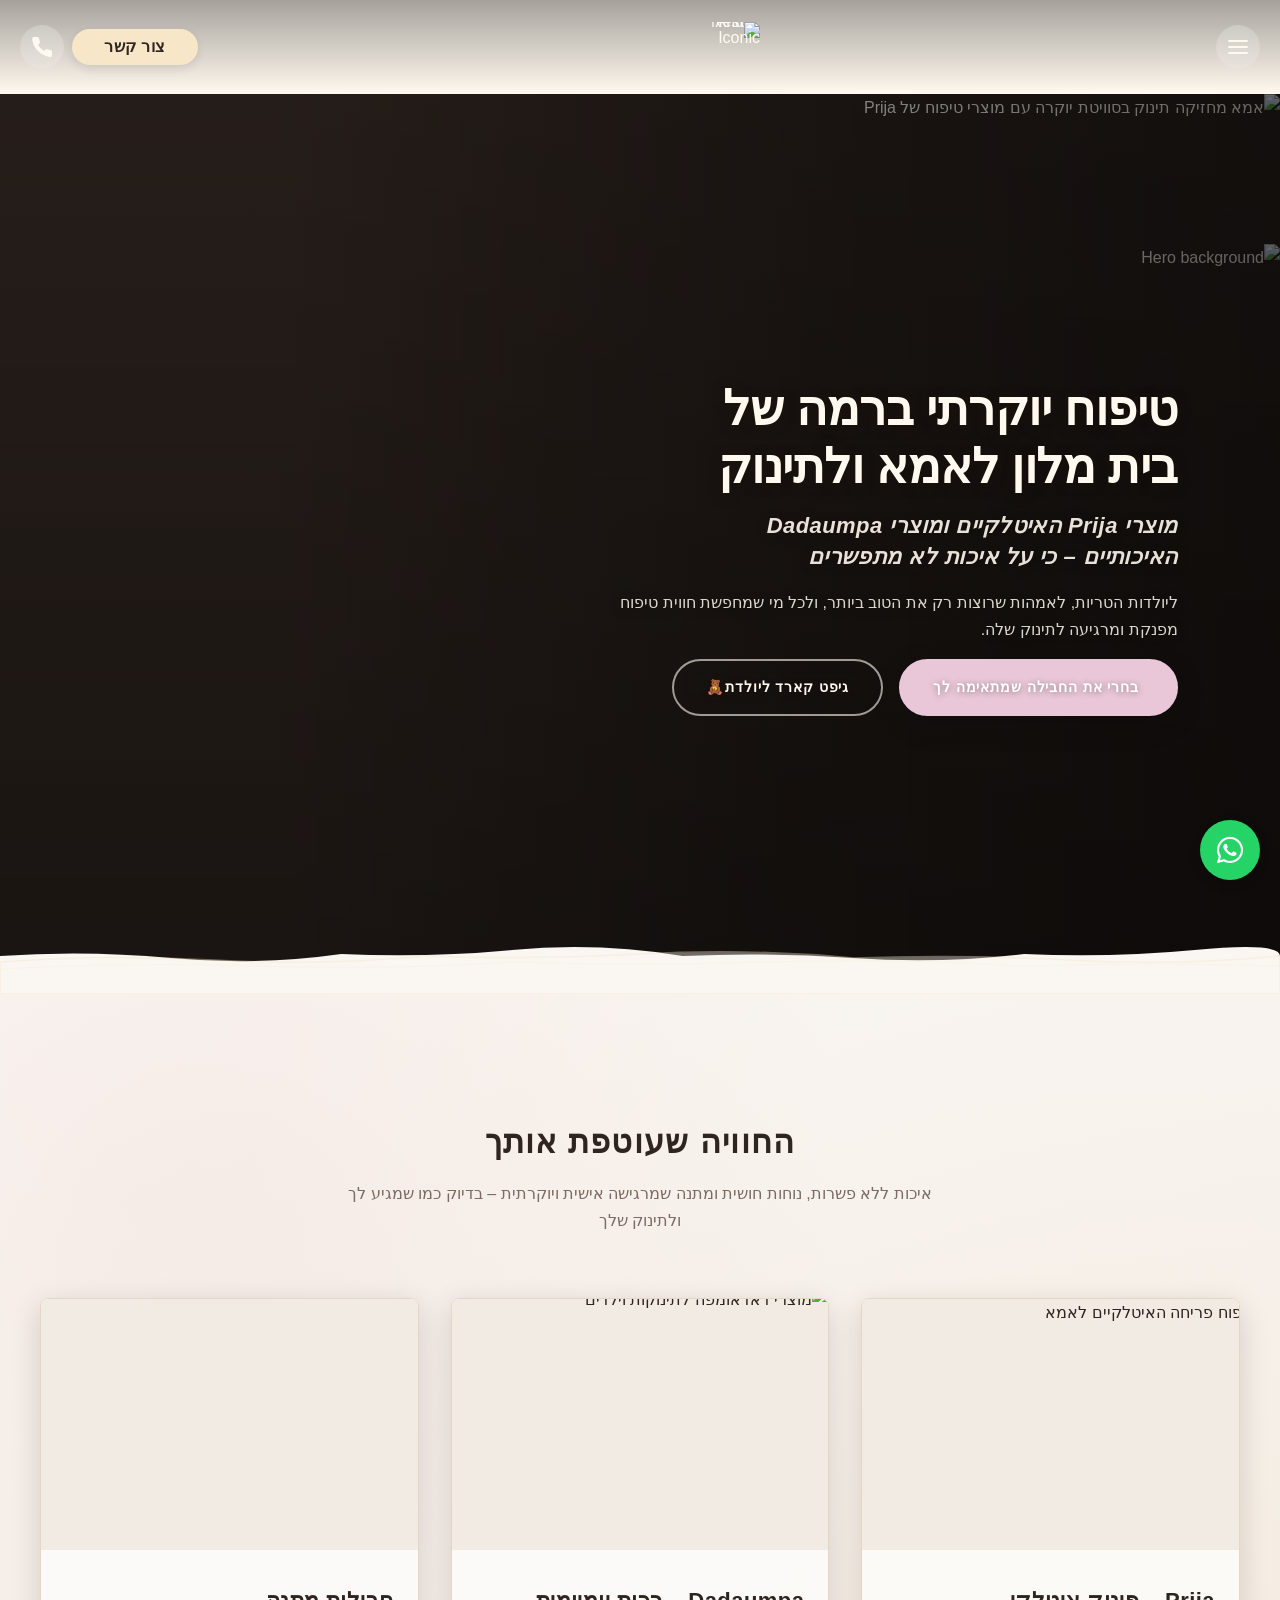
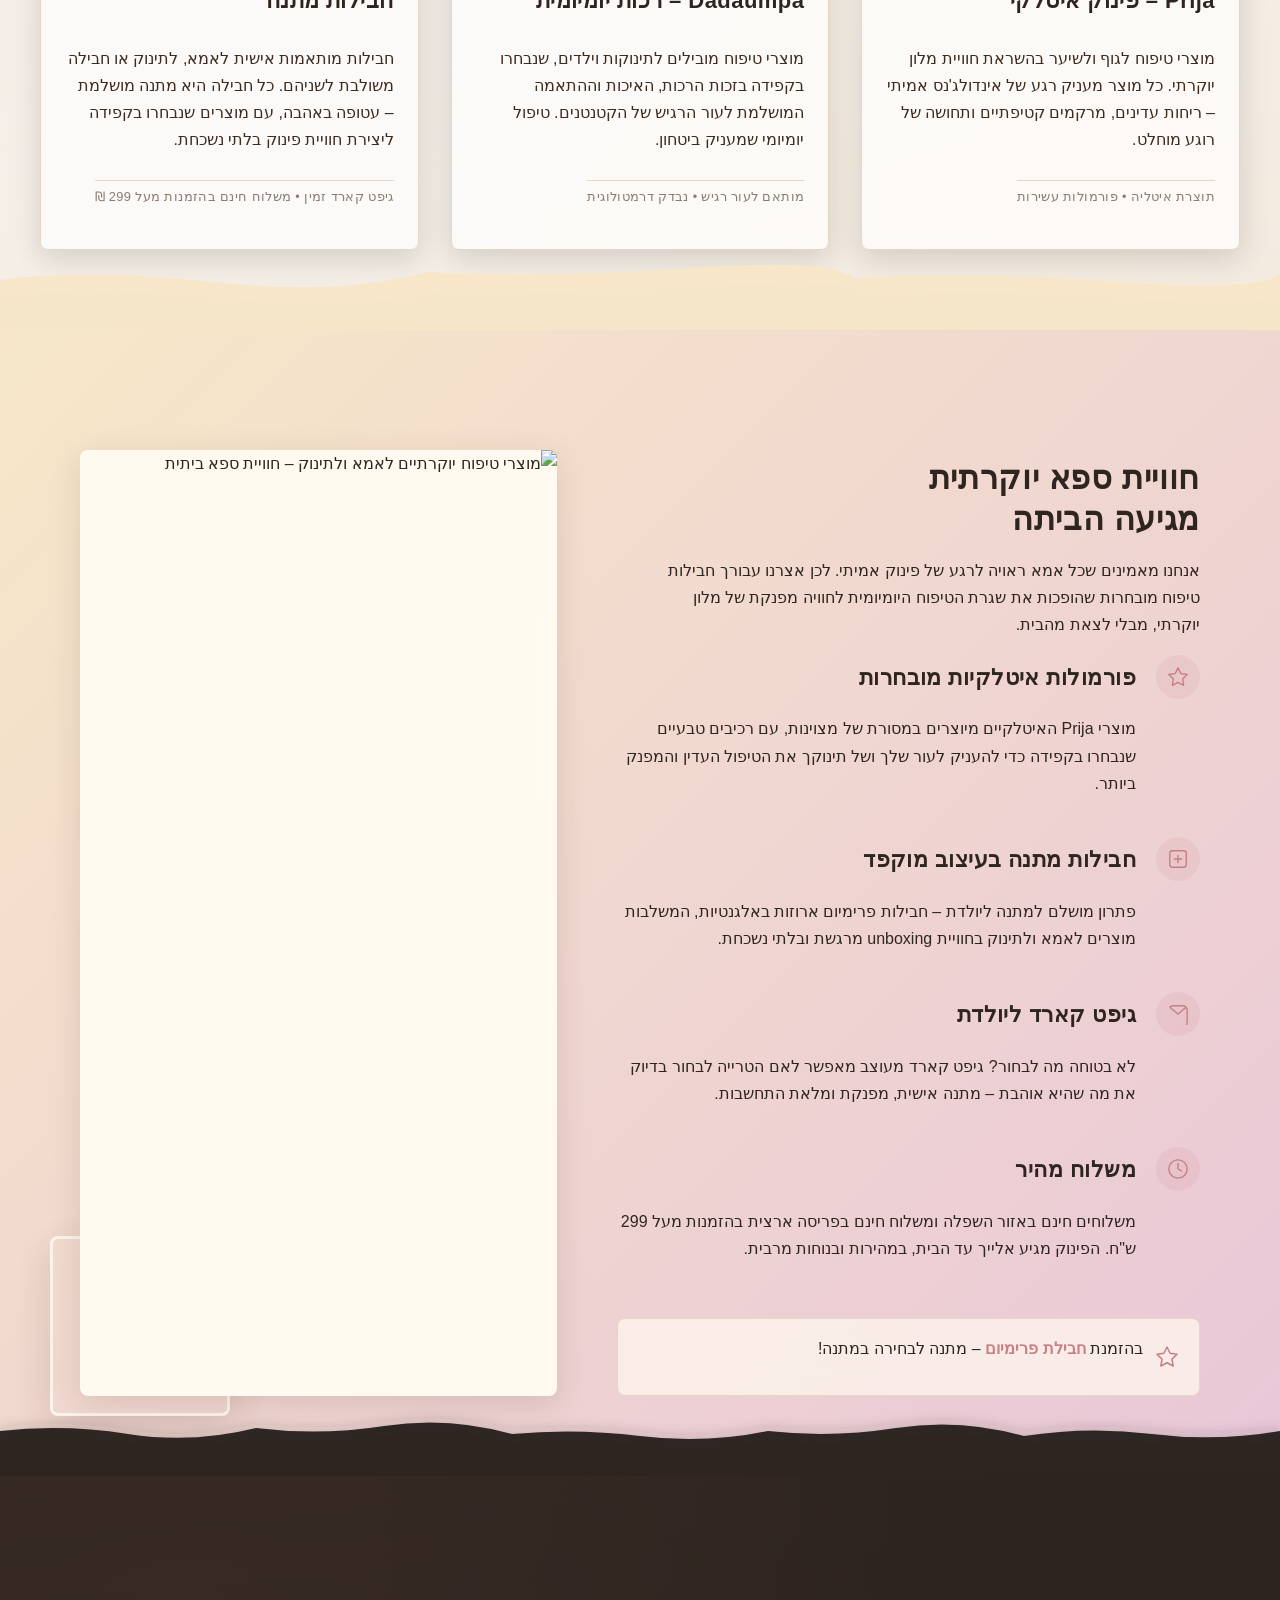
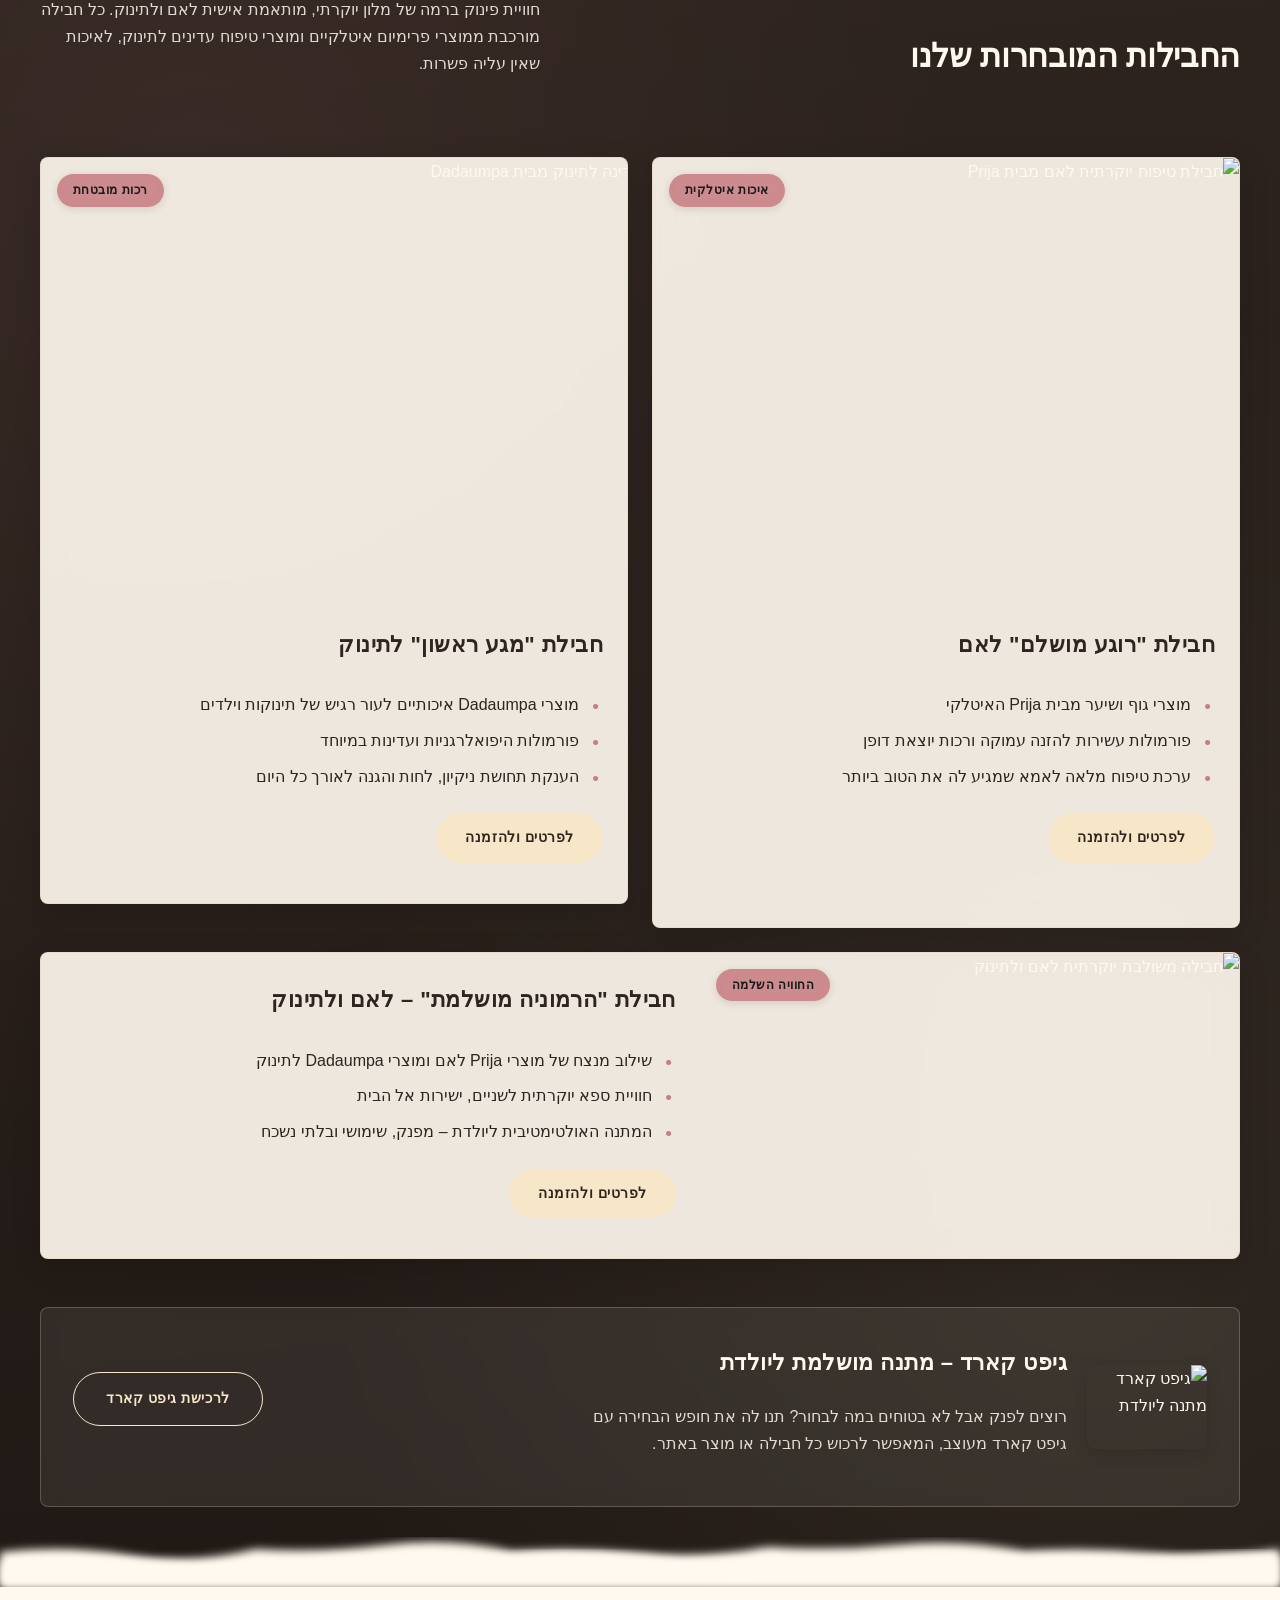
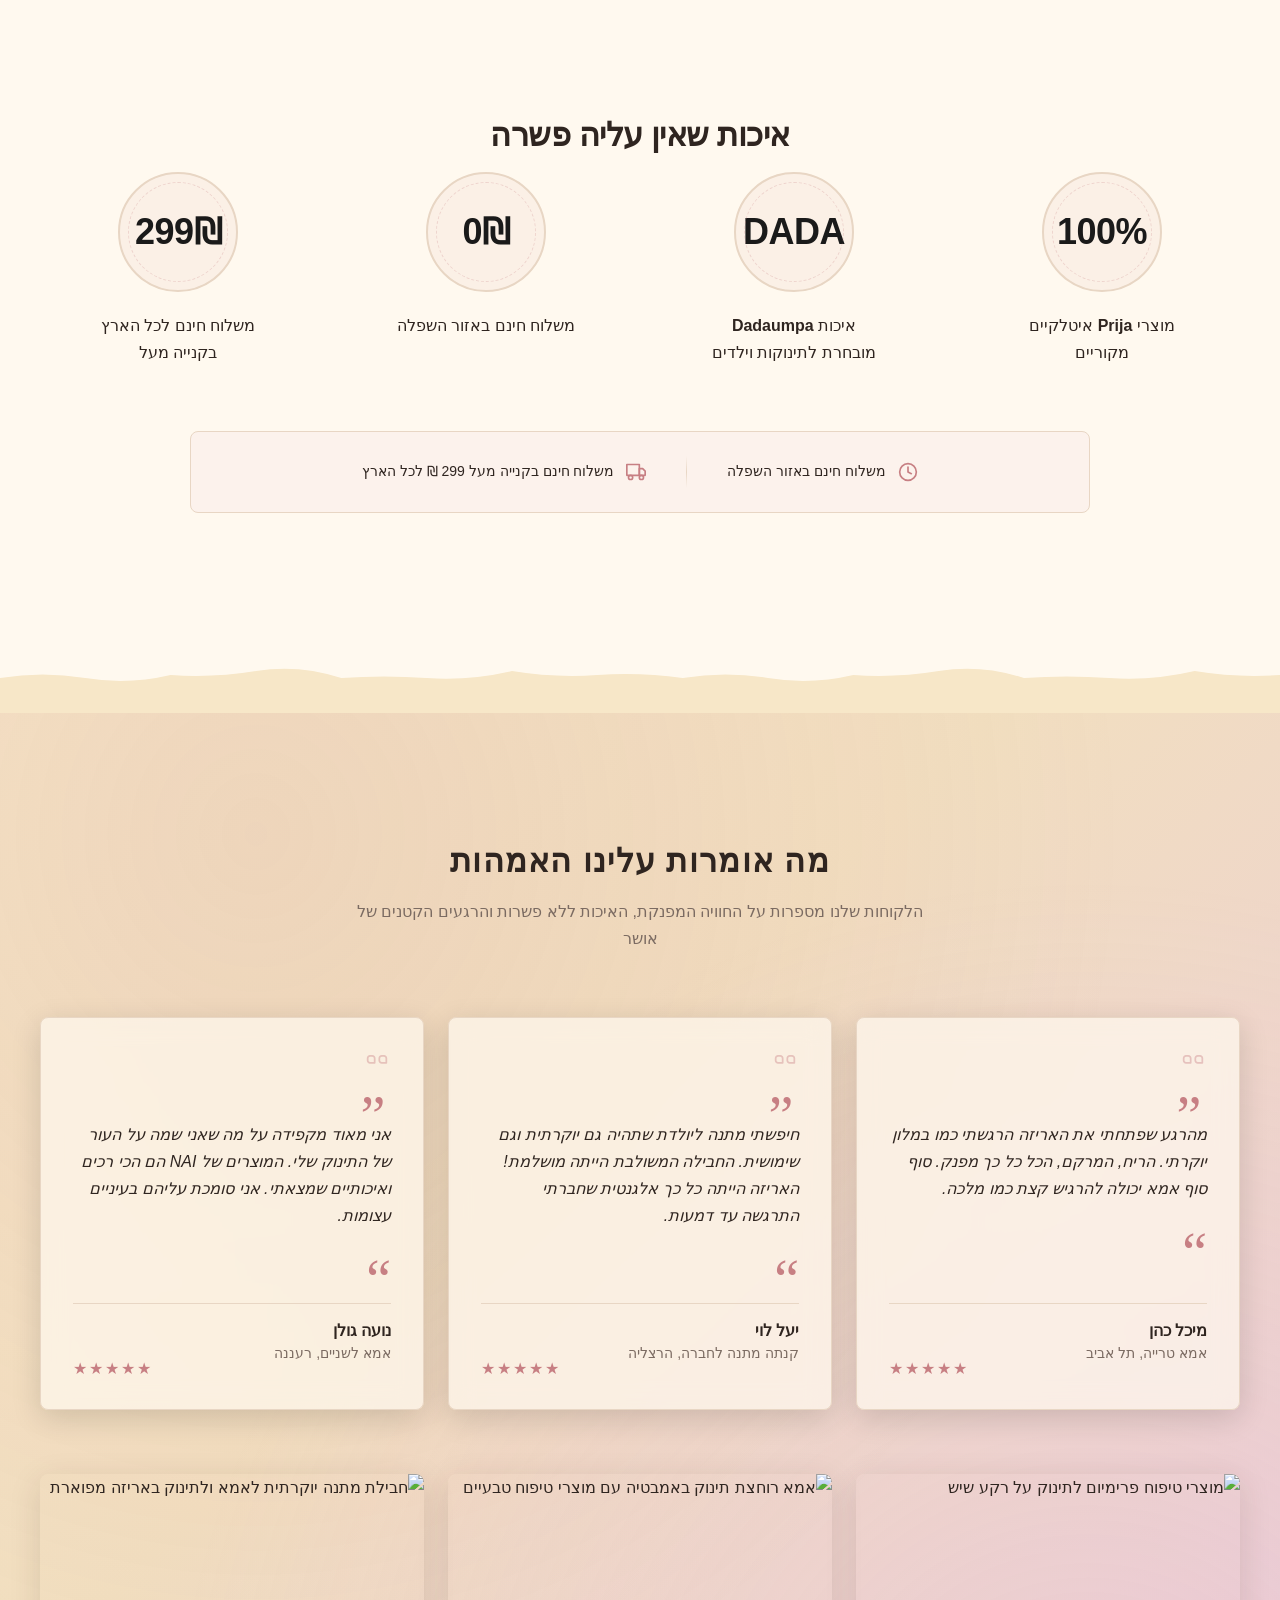
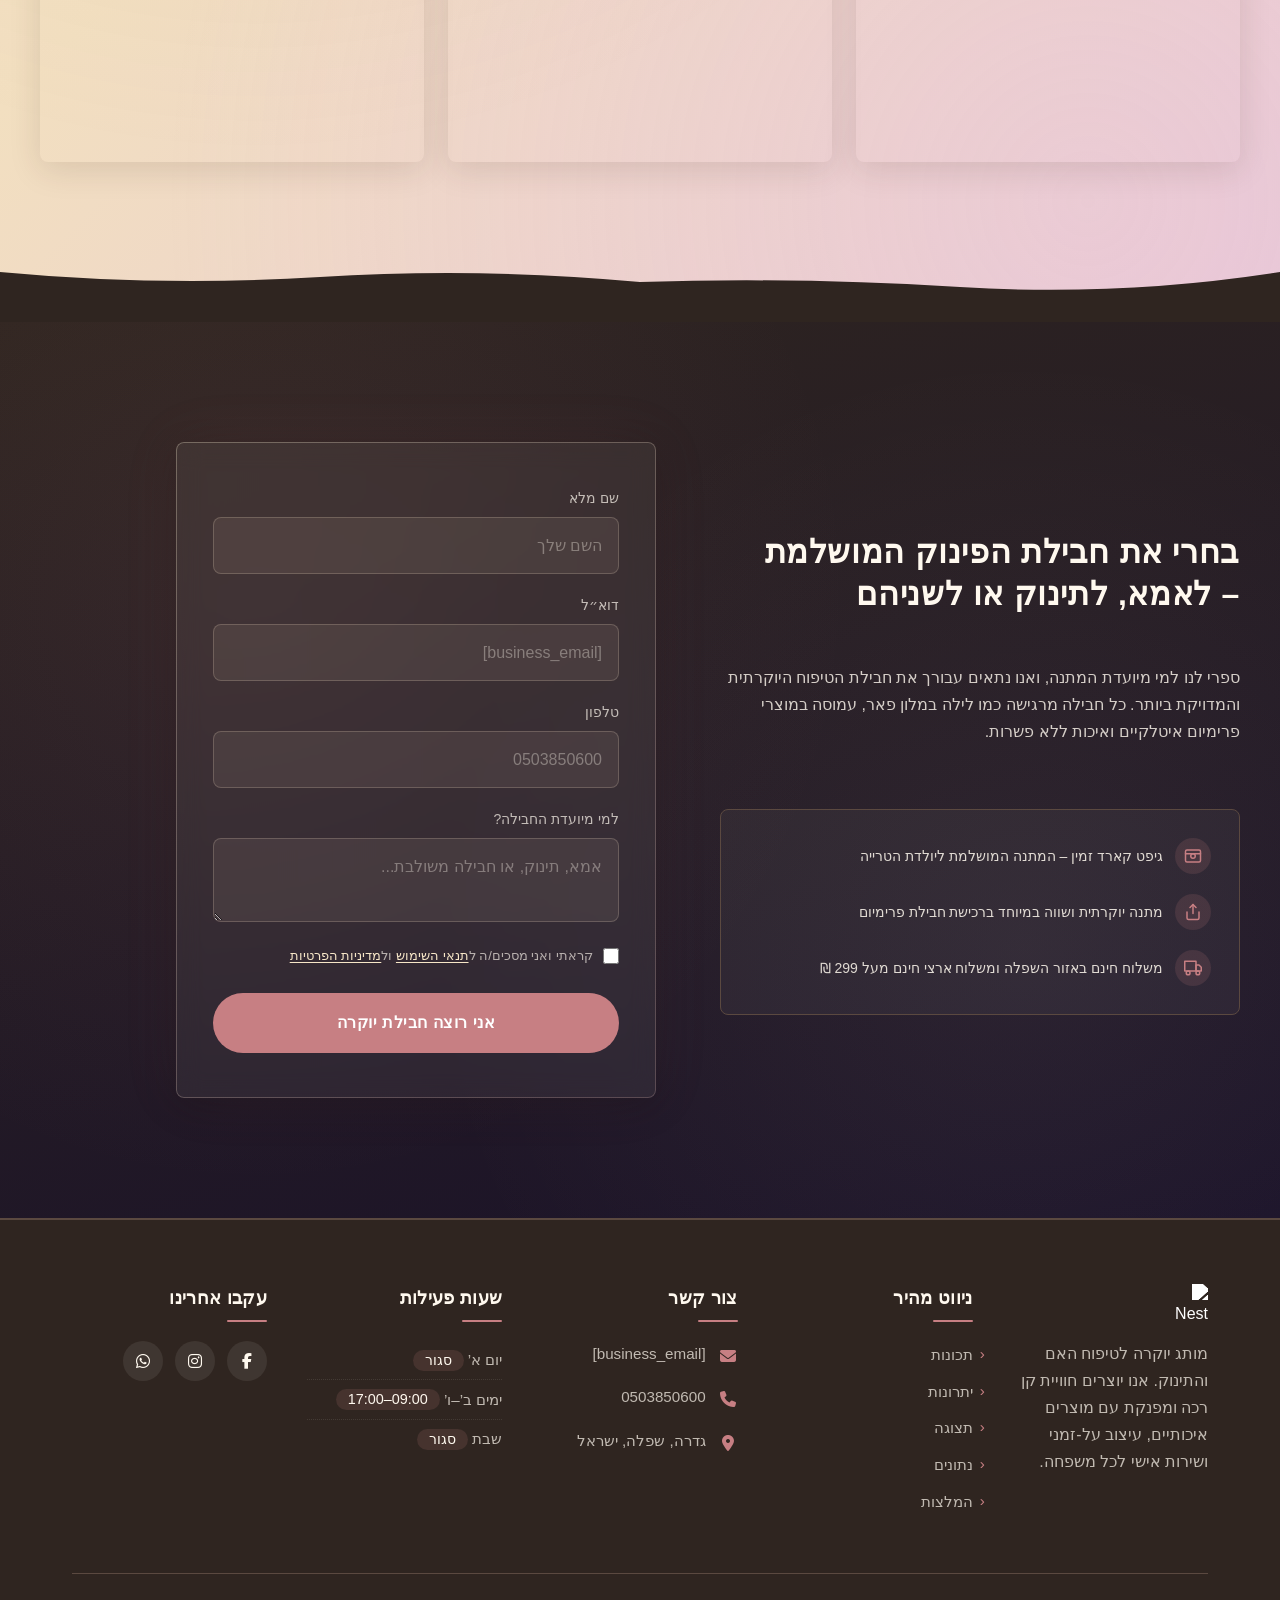
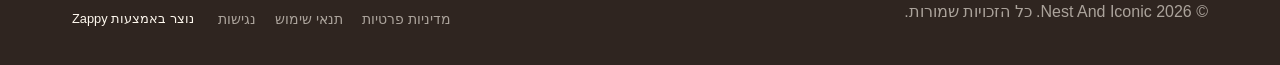
==== commit ff8a9d11: "Background sync: Progressive GitHub Sync" ====
--- a/public/index.html
+++ b/public/index.html
@@ -1 +1 @@
-<!doctype html><html dir="rtl" lang="he"><head><meta charset="UTF-8"><meta content="width=device-width,initial-scale=1" name="viewport"><meta content="index, follow" name="robots"><title>התפנקי בחבילת טיפוח ליולדת מלונאית — NAI Nest And Iconic</title><meta content="גלי חבילת טיפוח יולדת פרימיום עם מוצרי פריג׳ה איטלקיים. מתנה ליולדת או לעצמך, באריזה מפנקת עם משלוח חינם מעל 299 ש״ח. הזמיני עכשיו והתרגשי!" name="description"><meta content="חבילת טיפוח ליולדת, מתנה ליולדת פרימיום, חבילת טיפוח לתינוק ואמא, גיפט קארד ליולדת, מוצרי פריג׳ה יוקרתיים" name="keywords"><link href="/assets/favicon.ico" rel="icon" type="image/x-icon"><link href="/assets/favicon-16x16.png" rel="icon" type="image/png" sizes="16x16"><link href="/assets/favicon-32x32.png" rel="icon" type="image/png" sizes="32x32"><link href="/assets/favicon-48x48.png" rel="icon" type="image/png" sizes="48x48"><link href="/assets/favicon-192x192.png" rel="icon" type="image/png" sizes="192x192"><link href="/assets/favicon-512x512.png" rel="icon" type="image/png" sizes="512x512"><link href="/assets/apple-touch-icon.png" rel="apple-touch-icon"><script>!function(){"use strict";var t="1d5ba5e6-0a09-4dfe-afa7-d8c4533d779b",e="https://api.zappy5.com/api/analytics/track",a=18e5,n=2592e6,o=!0,i=!0,r=!0;var s=function(){var e="zappy_visitor_"+t,a=null;try{if(a=localStorage.getItem(e)){var o=JSON.parse(a),i=Date.now();if(i-o.created<n)return o.lastSeen=i,localStorage.setItem(e,JSON.stringify(o)),o.id}}catch(t){console.warn("Zappy Analytics: LocalStorage not available")}var r="zv_"+Date.now()+"_"+Math.random().toString(36).substr(2,9);try{localStorage.setItem(e,JSON.stringify({id:r,created:Date.now(),lastSeen:Date.now()}))}catch(t){}return r}(),c=function(){var e="zappy_session_"+t,n=null;try{if(n=sessionStorage.getItem(e)){var o=JSON.parse(n),i=Date.now();if(i-o.timestamp<a)return o.timestamp=i,sessionStorage.setItem(e,JSON.stringify(o)),o.id}}catch(t){console.warn("Zappy Analytics: SessionStorage not available")}var r="zs_"+Date.now()+"_"+Math.random().toString(36).substr(2,9);try{sessionStorage.setItem(e,JSON.stringify({id:r,timestamp:Date.now()}))}catch(t){}return r}();function l(a,n){n=n||{};var o={website_id:t,event_type:a,page_path:window.location.pathname,referrer:document.referrer||"direct",visitor_id:s,session_id:c,metadata:n};if(navigator.sendBeacon){var i=new Blob([JSON.stringify(o)],{type:"application/json"});navigator.sendBeacon(e,i)}else fetch(e,{method:"POST",headers:{"Content-Type":"application/json"},body:JSON.stringify(o),keepalive:!0}).catch(function(t){console.warn("Zappy Analytics: Failed to track event",t)})}o&&l("pageview",{title:document.title,url:window.location.href}),i&&document.addEventListener("click",function(t){var e=t.target;if("BUTTON"===e.tagName||e.closest("button")){var a="BUTTON"===e.tagName?e:e.closest("button");l("click",{element:"button",text:a.textContent.trim().substring(0,100),id:a.id||null,class:a.className||null})}else if("A"===e.tagName||e.closest("a")){var n="A"===e.tagName?e:e.closest("a");l("navigation",{element:"link",text:n.textContent.trim().substring(0,100),href:n.href,external:n.hostname!==window.location.hostname})}},!0),r&&document.addEventListener("submit",function(t){var e=t.target;l("form_submit",{form_id:e.id||null,form_name:e.name||null,form_action:e.action||null,form_method:e.method||"GET"})},!0);var d=Date.now();window.addEventListener("beforeunload",function(){l("page_unload",{time_on_page:Math.floor((Date.now()-d)/1e3),page_path:window.location.pathname})}),window.zappyAnalytics={track:l,getVisitorId:function(){return s},getSessionId:function(){return c}}}()</script><script>!function(){"use strict";if(!window.zappyFireMarketingEvent){var t={begin_checkout:"checkout_started",purchase:"checkout_complete",add_to_cart:"add_to_cart",view_product:"view_product"},e={whatsapp_click:{ga4:"contact",meta:"Contact",gtm:"whatsapp_click",ecom:!1},phone_click:{ga4:"contact",meta:"Contact",gtm:"phone_click",ecom:!1},contact_form_submitted:{ga4:"generate_lead",meta:"Lead",gtm:"contact_form_submitted",ecom:!1},checkout_started:{ga4:"begin_checkout",meta:"InitiateCheckout",gtm:"begin_checkout",ecom:!0},checkout_complete:{ga4:"purchase",meta:"Purchase",gtm:"purchase",ecom:!0},product_inquiry:{ga4:"generate_lead",meta:"Lead",gtm:"product_inquiry",ecom:!1},add_to_cart:{ga4:"add_to_cart",meta:"AddToCart",gtm:"add_to_cart",ecom:!0},view_product:{ga4:"view_item",meta:"ViewContent",gtm:"view_item",ecom:!0}};window.zappyFireMarketingEvent=function(r,o,u){try{u=u||{};var p=t[r]||r,d=e[p];if(!d)return;if((o=o||{}).pagePath||o.page_path||(o.pagePath=a()),"checkout_complete"===p){var l=String(o.orderId||o.order_id||o.transaction_id||"");if(l&&function(t){if(!t)return!1;try{return"1"===sessionStorage.getItem(i(t))}catch(t){return!1}}(l))return;l&&function(t){if(t)try{sessionStorage.setItem(i(t),"1")}catch(t){}}(l)}if(!u.skipFirstParty)try{window.zappyAnalytics&&"function"==typeof window.zappyAnalytics.track&&window.zappyAnalytics.track(p,o)}catch(t){}try{if(window.dataLayer=window.dataLayer||[],d.ecom){var _=c(p,o),m={};_.transaction_id&&(m.transaction_id=_.transaction_id),null!=_.value&&(m.value=_.value),_.currency&&(m.currency=_.currency),_.items&&(m.items=_.items),window.dataLayer.push({event:d.gtm,ecommerce:m}),"checkout_complete"!==p&&"checkout_started"!==p||window.dataLayer.push({event:p,ecommerce:m})}else{var s={event:d.gtm};for(var h in o)Object.prototype.hasOwnProperty.call(o,h)&&(s[h]=o[h]);window.dataLayer.push(s)}}catch(t){}try{"function"==typeof window.gtag&&window.gtag("event",d.ga4,c(p,o))}catch(t){}try{"function"==typeof window.fbq&&window.fbq("track",d.meta,function(t,e){for(var r=n(e=e||{}),a=parseFloat(null!=e.value?e.value:null!=e.total?e.total:0)||0,c=String(e.currency||"USD").toUpperCase(),i=[],o=0,u=0;u<r.length;u++)r[u].item_id&&i.push(r[u].item_id),o+=r[u].quantity||1;if("checkout_complete"===t)return{value:a,currency:c,content_ids:i.length?i:void 0,content_type:"product",num_items:o||void 0,order_id:String(e.order_id||e.orderId||e.transaction_id||e.orderNumber||"")||void 0};if("checkout_started"===t)return{value:a,currency:c,content_ids:i.length?i:void 0,content_type:"product",num_items:o||parseInt(null!=e.itemCount?e.itemCount:0,10)||void 0};if("add_to_cart"===t){var p=String(e.productId||e.product_id||i[0]||"");return{value:a||(r[0]?r[0].price*r[0].quantity:0),currency:c,content_ids:p?[p]:i.length?i:void 0,content_type:"product",content_name:e.productName||e.product_name||r[0]&&r[0].item_name,num_items:parseInt(null!=e.quantity?e.quantity:o||1,10)||1}}if("view_product"===t){var d=String(e.productId||e.product_id||i[0]||"");return{value:a||parseFloat(null!=e.price?e.price:0)||0,currency:c,content_ids:d?[d]:i.length?i:void 0,content_type:"product",content_name:e.productName||e.product_name||r[0]&&r[0].item_name}}return"whatsapp_click"===t||"phone_click"===t?{content_name:"whatsapp_click"===t?"WhatsApp":"Phone",content_category:"contact"}:"contact_form_submitted"===t||"product_inquiry"===t?{content_name:"product_inquiry"===t?"Product inquiry":"Contact form",content_category:e.productName||e.product_name||void 0}:e}(p,o))}catch(t){}}catch(t){}};var r=Object.create(null);document.addEventListener("click",function(t){try{var e=t.target;if(!e)return;var r=u(e,".whatsapp-float, a.whatsapp-float, [data-zappy-whatsapp]"),n=function(t){for(var e=t;e&&e!==document;){if("A"===e.tagName)return e;e=e.parentElement}return null}(e),c=n&&n.href||"";if(r||n&&function(t){if(!t)return!1;var e=String(t).toLowerCase();return-1!==e.indexOf("wa.me/")||-1!==e.indexOf("api.whatsapp.com")||-1!==e.indexOf("whatsapp.com/send")||0===e.indexOf("whatsapp:")}(c)){if(!o("wa:"+c)){var i=r?"float":"link";window.zappyFireMarketingEvent("whatsapp_click",{source:i,href:c||null,pagePath:a()})}return}var p=u(e,".phone-header-btn, .nav-phone-btn, .call-btn, [data-zappy-phone]"),d="";if(n&&n.href&&0===String(n.href).toLowerCase().indexOf("tel:")?d=n.href:p&&p.href&&0===String(p.href).toLowerCase().indexOf("tel:")&&(d=p.href),p||d){var l="";return d&&(l=String(d).replace(/^tel:/i,"").trim()),void(o("tel:"+(l||p&&p.id||"btn"))||window.zappyFireMarketingEvent("phone_click",{source:p?"button":"link",phone:l||null,href:d||null,pagePath:a()}))}}catch(t){}},!0)}function a(){try{if(window.ZAPPY_CONFIG&&window.ZAPPY_CONFIG.currentPagePath)return window.ZAPPY_CONFIG.currentPagePath}catch(t){}try{return window.location.pathname||"/"}catch(t){return"/"}}function n(t){var e=(t=t||{}).items||t.cartItems||t.cart_items||t.lineItems||[];Array.isArray(e)||(e=[]);for(var r=[],a=0;a<e.length;a++){var n=e[a];if(n&&"object"==typeof n){var c=String(n.item_id||n.productId||n.product_id||n.id||"").trim(),i=String(n.item_name||n.productName||n.product_name||n.name||"").trim(),o=parseFloat(null!=n.price?n.price:null!=n.unitPrice?n.unitPrice:0)||0,u=Math.max(1,parseInt(null!=n.quantity?n.quantity:null!=n.qty?n.qty:1,10)||1);(c||i)&&r.push({item_id:c||i,item_name:i||c,price:o,quantity:u})}}return r}function c(t,e){var r=n(e=e||{}),c=parseFloat(null!=e.value?e.value:null!=e.total?e.total:0)||0,i=String(e.currency||"USD").toUpperCase();if("checkout_complete"===t)return{transaction_id:String(e.transaction_id||e.orderId||e.order_id||e.orderNumber||"")||void 0,value:c,currency:i,items:r};if("checkout_started"===t)return{value:c,currency:i,items:r};if("add_to_cart"===t){var o=r.length?r:[{item_id:String(e.productId||e.product_id||""),item_name:String(e.productName||e.product_name||""),price:parseFloat(null!=e.value?e.value:null!=e.price?e.price:0)||0,quantity:parseInt(null!=e.quantity?e.quantity:1,10)||1}].filter(function(t){return t.item_id||t.item_name});return{value:c||(o[0]?o[0].price*o[0].quantity:0),currency:i,items:o}}if("view_product"===t){var u=r.length?r:[{item_id:String(e.productId||e.product_id||""),item_name:String(e.productName||e.product_name||""),price:parseFloat(null!=e.price?e.price:null!=e.value?e.value:0)||0,quantity:1}].filter(function(t){return t.item_id||t.item_name});return{currency:i,value:c||(u[0]?u[0].price:0),items:u}}return"whatsapp_click"===t||"phone_click"===t?{method:"whatsapp_click"===t?"whatsapp":"phone",page_path:e.pagePath||a()}:"contact_form_submitted"===t||"product_inquiry"===t?{page_path:e.pagePath||a()}:e}function i(t){return"zappy_purchase_fired_"+String(t||"")}function o(t){var e=Date.now();return!!(r[t]&&e-r[t]<800)||(r[t]=e,!1)}function u(t,e){return t&&t.closest?t.closest(e):null}}()</script><meta content="התפנקי בחבילת טיפוח ליולדת מלונאית — NAI Nest And Iconic" property="og:title"><meta content="גלי חבילת טיפוח יולדת פרימיום עם מוצרי פריג׳ה איטלקיים. מתנה ליולדת או לעצמך, באריזה מפנקת עם משלוח חינם מעל 299 ש״ח. הזמיני עכשיו והתרגשי!" property="og:description"><meta content="summary_large_image" name="twitter:card"><meta content="התפנקי בחבילת טיפוח ליולדת מלונאית — NAI Nest And Iconic" name="twitter:title"><meta content="גלי חבילת טיפוח יולדת פרימיום עם מוצרי פריג׳ה איטלקיים. מתנה ליולדת או לעצמך, באריזה מפנקת עם משלוח חינם מעל 299 ש״ח. הזמיני עכשיו והתרגשי!" name="twitter:description"><meta content="website" property="og:type"><meta content="he_IL" property="og:locale"><style>.skip-link{position:absolute;top:0;left:0;transform:translateY(-200%);padding:12px 18px;background:var(--bg-dark,#1a1a1a);color:var(--text-light,#fff);font-weight:600;border-radius:0 0 8px 0;z-index:10000}.skip-link:focus{transform:none;outline:2px solid var(--ring,#fff);outline-offset:2px}:focus-visible{outline:2px solid var(--ring,currentColor);outline-offset:3px}</style><link href="/assets/favicon.ico" rel="icon" type="image/x-icon"><link href="/assets/favicon-16x16.png" rel="icon" type="image/png" sizes="16x16"><link href="/assets/favicon-32x32.png" rel="icon" type="image/png" sizes="32x32"><link href="/assets/favicon-48x48.png" rel="icon" type="image/png" sizes="48x48"><link href="/assets/favicon-192x192.png" rel="icon" type="image/png" sizes="192x192"><link href="/assets/favicon-512x512.png" rel="icon" type="image/png" sizes="512x512"><link href="/assets/apple-touch-icon.png" rel="apple-touch-icon"><link href="https://cdn.jsdelivr.net/npm/vanilla-cookieconsent@3/dist/cookieconsent.css" rel="stylesheet"><style id="zappy-critical-above-fold-css">html{box-sizing:border-box;-webkit-text-size-adjust:100%}*,::after,::before{box-sizing:inherit}body{margin:0;min-width:320px;overflow-x:clip}img,svg,video{max-width:100%;height:auto}main{display:block}.container{width:min(100% - 32px,1200px);margin-inline:auto}.navbar,header .navbar,header[role=banner],nav.navbar{position:relative;z-index:1000;width:100%}.nav-container,.navbar .container{display:flex;align-items:center;justify-content:space-between;min-height:64px}.logo,.logo-link img{display:block;width:35px;height:35px;object-fit:contain}#navMenu,.nav-menu{list-style:none;margin:0;padding:0}#navMenu a,.nav-menu a,.navbar .nav-links a,.navbar a{color:inherit;text-decoration:none}#navMenu .sub-menu,.nav-menu .sub-menu,.navbar .sub-menu{display:none}.fa,.fa-brands,.fa-regular,.fa-solid,.fab,.far,.fas{display:inline-block;min-width:1em;text-align:center}html:not(#zappy-noop) .navbar:has(.nav-ecommerce-icons)>.phone-header-btn,html:not(#zappy-noop)[data-zappy-site-type=ecommerce] .phone-header-btn{display:none!important;visibility:hidden!important;width:0!important;height:0!important;pointer-events:none!important}.zappy-preview-empty-store-cta{display:none!important;visibility:hidden!important;height:0!important;max-height:0!important;overflow:hidden!important;margin:0!important;padding:0!important;border:0!important;box-shadow:none!important}.zappy-catalog-menu{background:var(--surface-color,var(--surface,linear-gradient(135deg,#f8f9fa 0,#fff 100%)));border-bottom:1px solid var(--border-color,#e5e7eb);padding:0;position:sticky;top:0;z-index:90}.zappy-catalog-menu.rtl,.zappy-catalog-menu[dir=rtl]{direction:rtl}.zappy-catalog-menu.ltr,.zappy-catalog-menu[dir=ltr]{direction:ltr}.catalog-menu-container{max-width:1440px;margin:0 auto;display:flex;align-items:center;gap:8px;padding:10px 24px;overflow:visible}.catalog-menu-categories,.catalog-menu-list{display:flex;align-items:center;gap:4px;flex-wrap:wrap;margin:0;padding:0;list-style:none}.catalog-menu-item{display:inline-flex;align-items:center;padding:8px 16px;font-size:14px;font-weight:500;color:var(--text-color,var(--text,#374151));text-decoration:none;border-radius:20px;white-space:nowrap}.catalog-menu-all{background:var(--primary-color,var(--primary,#111));color:var(--text-light,#fff)!important}.catalog-menu-parent{position:relative;display:inline-flex;align-items:center}.catalog-menu-trigger{display:inline-flex;align-items:center;gap:6px}.catalog-menu-chevron{flex-shrink:0}.catalog-menu-parent>.sub-menu{display:none!important;visibility:hidden!important;opacity:0!important;pointer-events:none!important}.hero-section,.index-hero-section,section[class*=hero]{position:relative;overflow:hidden;min-height:560px}.hero-bg-image,.hero-bg-wrapper,section[class*=hero] [class*=hero-bg]{position:absolute;inset:0;width:100%;height:100%}.hero-bg-image img,.hero-bg-wrapper img,section[class*=hero] [data-hero-bg],section[class*=hero] img[data-hero-background=true]{width:100%!important;height:100%!important;object-fit:cover!important;display:block}.hero-content,section[class*=hero] .container{position:relative;z-index:2}@media(max-width:768px){:root{--header-height:72px;--total-header-height:72px;--zappy-mobile-menu-top:72px}html[data-zappy-site-type=ecommerce] body{padding-top:var(--total-header-height,72px)}html[data-zappy-site-type=ecommerce] body>.navbar:not(.zappy-catalog-menu),html[data-zappy-site-type=ecommerce] body>nav.navbar{position:fixed!important;top:0;left:0;right:0;z-index:100000;width:100%;margin-bottom:0}.zappy-catalog-menu{position:fixed;top:var(--header-height,72px);left:0;right:0;z-index:99999}.nav-container,.navbar .container{min-height:60px}#navMenu,.nav-menu{max-width:100vw;overflow-x:hidden}.hero-section,.index-hero-section,section[class*=hero]{min-height:100svh}.hero-bg-image,.hero-bg-wrapper,.hero-scrim{min-height:100svh}}:root{--zappy-header-stack-height:calc(var(--zappy-announcement-height, 40px) + var(--header-height, 72px))}body:has(.zappy-announcement-bar) .navbar:not(.zappy-catalog-menu):not(.mobile-search-panel),body:has(.zappy-announcement-bar) header.navbar,body:has(.zappy-announcement-bar) nav.navbar:not(.zappy-catalog-menu){top:var(--zappy-announcement-height,40px)!important}body:has(.zappy-announcement-bar) .index-hero-section,body:has(.zappy-announcement-bar) main>section[class*=hero]:first-of-type,body:has(.zappy-announcement-bar) section[data-hero-type^=fullscreen]{margin-top:calc(-1 * var(--zappy-header-stack-height))!important;padding-top:calc(var(--zappy-header-stack-height))!important}[data-zappy-content-align]{display:flex!important;flex-direction:column!important}[data-zappy-content-align^=top-]{justify-content:flex-start!important}[data-zappy-content-align^=center-],[data-zappy-content-align^=lower-],[data-zappy-content-align^=upper-]{justify-content:center!important}[data-zappy-content-align^=bottom-]{justify-content:flex-end!important}[data-zappy-content-align$="-left"],[data-zappy-content-align$="-mid-left"]{align-items:flex-start!important;text-align:start!important}[data-zappy-content-align$="-center"]{align-items:center!important;text-align:center!important}[data-zappy-content-align$="-mid-right"],[data-zappy-content-align$="-right"]{align-items:flex-end!important;text-align:end!important}[data-zappy-content-align] [data-zappy-align-target]{margin-left:auto;margin-right:auto}[data-zappy-content-align$="-center"] [data-zappy-align-target],[data-zappy-content-align$="-center"] [data-zappy-align-target]>*{text-align:center!important}</style><link href="/styles.css" rel="stylesheet"><script>window.ZAPPY_WEBSITE_ID="1d5ba5e6-0a09-4dfe-afa7-d8c4533d779b",window.ZAPPY_API_BASE="https://api.zappy5.com"</script><link href="/assets/site-image-index-hero-image-1-1784379487990-omwfn7.webp?v=1784379490454" rel="preload" as="image" fetchpriority="high"><style id="zappy-dropdown-submenu-styles">#navMenu li:has(.sub-menu),.nav-menu li:has(.sub-menu),.navbar li:has(.sub-menu),nav li:has(.sub-menu){position:relative}#navMenu .sub-menu,.nav-menu .sub-menu,.navbar .sub-menu,nav .sub-menu{display:block!important;position:absolute!important;top:100%;left:0;min-width:220px;border-radius:8px;box-shadow:0 8px 25px rgba(0,0,0,.15);padding:8px 0;opacity:0;visibility:hidden;transform:translateY(10px);transition:all .3s ease;z-index:1000;list-style:none;pointer-events:none}#navMenu li:hover>.sub-menu,.nav-menu li:hover>.sub-menu,.navbar li:hover>.sub-menu,nav li:hover>.sub-menu{opacity:1!important;visibility:visible!important;transform:translateY(0)!important;pointer-events:auto!important}.sub-menu li{list-style:none;margin:0;padding:0}.sub-menu a{display:block!important;padding:10px 16px!important;color:var(--text-dark,#333)!important;font-weight:500;text-decoration:none;white-space:nowrap;transition:background-color .2s}.sub-menu .zappy-nav-child>a{padding-left:28px!important;font-size:.9em!important;opacity:.85!important}[dir=rtl] .sub-menu .zappy-nav-child>a,html[lang=ar] .sub-menu .zappy-nav-child>a,html[lang=he] .sub-menu .zappy-nav-child>a{padding-left:10px!important;padding-right:28px!important}.sub-menu .zappy-nav-parent>a{font-weight:600!important}.sub-menu a:hover{background-color:#f5f5f5}[dir=rtl] .nav-menu .sub-menu,[dir=rtl] .navbar .sub-menu,[dir=rtl] nav .sub-menu,html[lang=ar] .nav-menu .sub-menu,html[lang=ar] .navbar .sub-menu,html[lang=ar] nav .sub-menu,html[lang=he] .nav-menu .sub-menu,html[lang=he] .navbar .sub-menu,html[lang=he] nav .sub-menu{left:auto!important;right:0!important}.sub-menu:empty,.sub-menu:not(:has(li)):not(:has(> a)),.sub-menu:not(:has(li:not(.zappy-hidden-menu-item))):not(:has(> a)){display:none!important;opacity:0!important;visibility:hidden!important;pointer-events:none!important}li:has(.menu-group-title):hover>.sub-menu{opacity:1!important;visibility:visible!important;transform:translateY(0)!important;pointer-events:auto!important}#navMenu>li>.menu-group-title,.nav-menu>li>.menu-group-title{display:inline-block;padding:.5rem 1rem;cursor:default;user-select:none}@media (max-width:768px){#navMenu .sub-menu,.nav-menu .sub-menu,.navbar .sub-menu,nav .sub-menu{position:static!important;transform:none!important;box-shadow:none!important;background:0 0!important;max-height:0;overflow:hidden;opacity:0;visibility:hidden;transition:max-height .3s ease,opacity .3s ease;padding:0!important;border-radius:0!important}#navMenu .sub-menu.mobile-expanded,.nav-menu .sub-menu.mobile-expanded,.navbar .sub-menu.mobile-expanded{max-height:none!important;overflow-y:visible!important;opacity:1!important;visibility:visible!important;padding:8px 0 8px 16px!important}[dir=rtl] .sub-menu.mobile-expanded,html[lang=he] .sub-menu.mobile-expanded{padding:8px 16px 8px 0!important}#navMenu li:hover>.sub-menu,.nav-menu li:hover>.sub-menu,.navbar li:hover>.sub-menu,nav li:hover>.sub-menu{opacity:0;visibility:hidden;pointer-events:none}#navMenu li>.sub-menu.mobile-expanded,.nav-menu li>.sub-menu.mobile-expanded,.navbar li>.sub-menu.mobile-expanded,nav li>.sub-menu.mobile-expanded{opacity:1!important;visibility:visible!important;pointer-events:auto!important}#navMenu li:has(.sub-menu),.nav-menu li:has(.sub-menu),.navbar li:has(.sub-menu),nav li:has(.sub-menu){display:flex!important;flex-wrap:wrap!important;align-items:center!important;position:relative!important;min-height:44px!important}#navMenu li:has(.sub-menu)>a,.nav-menu li:has(.sub-menu)>a,.navbar li:has(.sub-menu)>a,nav li:has(.sub-menu)>a{flex:1!important;min-width:0!important}#navMenu li:has(.sub-menu)>.menu-group-title,.nav-menu li:has(.sub-menu)>.menu-group-title,.navbar li:has(.sub-menu)>.menu-group-title,nav li:has(.sub-menu)>.menu-group-title{flex:1!important;min-width:0!important;padding:0!important;line-height:inherit!important}#navMenu li:has(.sub-menu)>.sub-menu,.nav-menu li:has(.sub-menu)>.sub-menu,.navbar li:has(.sub-menu)>.sub-menu,nav li:has(.sub-menu)>.sub-menu{flex-basis:100%!important;width:100%!important}#navMenu li:has(.sub-menu)>a [class*=arrow],#navMenu li:has(.sub-menu)>a [class*=chevron],.nav-menu li:has(.sub-menu)>a .fa-angle-down,.nav-menu li:has(.sub-menu)>a .fa-chevron-down,.nav-menu li:has(.sub-menu)>a [class*=arrow],.nav-menu li:has(.sub-menu)>a [class*=chevron],nav li:has(.sub-menu)>a [class*=arrow],nav li:has(.sub-menu)>a [class*=chevron]{display:none!important;visibility:hidden!important}.mobile-submenu-toggle{display:flex!important;align-items:center!important;justify-content:center!important;width:44px!important;height:auto!important;background:0 0!important;border:none!important;cursor:pointer!important;color:var(--text-dark)!important;position:static!important;flex-shrink:0!important;align-self:stretch!important;z-index:2!important;padding:0!important;margin:0!important}.mobile-submenu-toggle::after{content:''!important;width:0!important;height:0!important;border-left:6px solid transparent!important;border-right:6px solid transparent!important;border-top:7px solid currentColor!important;transition:transform .3s ease!important}.mobile-submenu-toggle.expanded::after{transform:rotate(180deg)!important}.sub-menu a{padding:10px 0!important;display:block!important;color:var(--text-dark)!important;white-space:normal!important}.sub-menu .zappy-nav-child>a{padding-left:28px!important;font-size:.9em!important;opacity:.85!important}[dir=rtl] .sub-menu .zappy-nav-child>a,html[lang=ar] .sub-menu .zappy-nav-child>a,html[lang=he] .sub-menu .zappy-nav-child>a{padding-left:0!important;padding-right:28px!important}.sub-menu .zappy-nav-parent>a{font-weight:600!important}#navMenu.active,.nav-menu.active{max-width:100vw!important;overflow-x:hidden!important;box-sizing:border-box!important}.navbar .sub-menu li a,.zappy-products-dropdown .sub-menu a,nav.navbar .sub-menu li a{color:var(--text-dark)!important}}@media (min-width:769px){.mobile-submenu-toggle{display:none!important}}</style><style id="zappy-widget-visibility">html[dir=rtl] .whatsapp-float{right:20px!important;left:auto!important}html:not([dir]) .whatsapp-float,html[dir=ltr] .whatsapp-float{left:20px!important;right:auto!important}html[dir=rtl] #mic-access-tool-general-button,html[dir=rtl] #mic-init-access-tool #mic-access-tool-general-button,html[dir=rtl] #mic-init-access-tool .mic-access-tool-general-button,html[dir=rtl] ._access-icon,html[dir=rtl] .mic-access-tool-general-button{left:20px!important;right:auto!important}html:not([dir]) #mic-access-tool-general-button,html:not([dir]) #mic-init-access-tool #mic-access-tool-general-button,html:not([dir]) #mic-init-access-tool .mic-access-tool-general-button,html:not([dir]) ._access-icon,html:not([dir]) .mic-access-tool-general-button,html[dir=ltr] #mic-access-tool-general-button,html[dir=ltr] #mic-init-access-tool #mic-access-tool-general-button,html[dir=ltr] #mic-init-access-tool .mic-access-tool-general-button,html[dir=ltr] ._access-icon,html[dir=ltr] .mic-access-tool-general-button{right:20px!important;left:auto!important}@media (max-width:768px){.whatsapp-float{display:flex!important}}@media (min-width:769px){.whatsapp-float{display:flex!important}}@media (max-width:768px){#mic-access-tool-general-button,#mic-init-access-tool #mic-access-tool-general-button,#mic-init-access-tool .mic-access-tool-general-button,._access-icon,.mic-access-tool-general-button{display:flex!important;visibility:visible!important;opacity:1!important;pointer-events:auto!important}#mic-access-tool-box.opened-mic-access-tool,#mic-init-access-tool #mic-access-tool-box.opened-mic-access-tool,.mic-access-tool-box.opened-mic-access-tool{visibility:visible!important;opacity:1!important;pointer-events:auto!important}}@media (min-width:769px){#mic-access-tool-general-button,#mic-init-access-tool #mic-access-tool-general-button,#mic-init-access-tool .mic-access-tool-general-button,._access-icon,.mic-access-tool-general-button{display:flex!important;visibility:visible!important;opacity:1!important;pointer-events:auto!important}#mic-access-tool-box.opened-mic-access-tool,#mic-init-access-tool #mic-access-tool-box.opened-mic-access-tool,.mic-access-tool-box.opened-mic-access-tool{visibility:visible!important;opacity:1!important;pointer-events:auto!important}}</style></head><body><a href="#main" class="skip-link">דלג לתוכן הראשי</a><nav class="navbar" dir="rtl"><button class="mobile-toggle" aria-label="Menu" id="mobileToggle"><svg viewBox="0 0 24 24" fill="none" height="24" width="24" class="hamburger-icon" style="display:block !important"><path d="M3 12h18M3 6h18M3 18h18" stroke="currentColor" stroke-width="2" stroke-linecap="round"></path></svg> <svg viewBox="0 0 24 24" fill="none" height="24" width="24" class="close-icon" style="display:none !important"><path d="M18 6L6 18M6 6l12 12" stroke="currentColor" stroke-width="2" stroke-linecap="round"></path></svg></button> <button class="phone-header-btn" aria-label="Call" data-phone="0503850600"><svg viewBox="0 0 24 24" fill="currentColor" height="20" width="20"><path d="M22 16.92v3a2 2 0 0 1-2.18 2 19.79 19.79 0 0 1-8.63-3.07 19.5 19.5 0 0 1-6-6 19.79 19.79 0 0 1-3.07-8.67A2 2 0 0 1 4.11 2h3a2 2 0 0 1 2 1.72 12.84 12.84 0 0 0 .7 2.81 2 2 0 0 1-.45 2.11L8.09 9.91a16 16 0 0 0 6 6l1.27-1.27a2 2 0 0 1 2.11-.45 12.84 12.84 0 0 0 2.81.7A2 2 0 0 1 22 16.92z"></path></svg></button><div class="nav-container"><div class="nav-right-group"><div class="nav-brand"><a href="/" class="logo-link" style="display:flex;align-items:center;justify-content:center;gap:8px;text-decoration:none;flex-direction:row"><img alt="Nest And Iconic" decoding="async" height="35" src="/assets/nai-nest-and-iconic-baby-mother-care-products-logo-1784325622752-2pf9tr.png?v=1784329181351-nzkrmn" width="35" class="logo" style="height:50px;width:auto"></a></div><ul class="nav-menu" id="navMenu"><li><a href="#features">תכונות</a></li><li><a href="#benefits">יתרונות</a></li><li><a href="#showcase">תצוגה</a></li><li><a href="#stats">נתונים</a></li><li><a href="#testimonials">המלצות</a></li><li class="mobile-contact-link nav-cta-mobile-item"><a href="#cta" class="nav-cta-btn">צור קשר</a></li></ul></div><div class="nav-cta-container"><a href="#cta" class="nav-cta-btn">צור קשר</a></div></div></nav><script>window.addEventListener("load",function(){const e=document.querySelector(".navbar, nav, header");if(!e)return void console.log("[Navbar] Navbar element not found");let t=document.getElementById("mobileToggle")||document.querySelector(".mobile-toggle")||document.querySelector(".hamburger")||document.querySelector(".hamburger-menu")||document.querySelector(".menu-toggle")||document.querySelector(".burger-menu")||document.querySelector('[aria-label="Menu"]')||document.querySelector('[aria-label="תפריט"]');const o=document.querySelector(".phone-header-btn"),n=window.getComputedStyle(e);let r=n.backgroundColor;if(console.log("[Navbar] Initial navbar background:",r),"transparent"===r||"rgba(0, 0, 0, 0)"===r||r.startsWith("rgba")&&r.includes(", 0)")){const e=n.backgroundImage;if(e&&"none"!==e)console.log("[Navbar] Navbar has background image/gradient, using dark text"),r="rgb(240, 240, 240)";else{const e=window.getComputedStyle(document.body).backgroundColor;console.log("[Navbar] Navbar transparent, using body background:",e),r=e}}const a=r.match(/\d+/g);if(a&&a.length>=3){const e=(.299*parseInt(a[0])+.587*parseInt(a[1])+.114*parseInt(a[2]))/255;console.log("[Navbar] Mobile button colors preserved from Claude CSS (luminance:",e.toFixed(2)+")");const n=document.createElement("style");n.id="zappy-mobile-nav-fix";document.documentElement.lang;document.documentElement.dir,n.textContent='\n        /* Show mobile buttons on desktop AS WELL */\n        @media (min-width: 769px) {\n          .mobile-toggle,\n          .phone-header-btn {\n            display: flex !important;\n          }\n        }\n        \n        /* Show and position mobile buttons correctly on mobile */\n        @media (max-width: 768px) {\n          .navbar,\n          nav.navbar {\n            min-height: 70px !important;\n          }\n\n          .mobile-toggle,\n          .phone-header-btn {\n            position: absolute !important;\n            top: 0 !important;\n            bottom: 0 !important;\n            margin-top: auto !important;\n            margin-bottom: auto !important;\n            transform: none !important;\n            z-index: 1001 !important;\n            display: flex !important;\n            align-items: center !important;\n            justify-content: center !important;\n            width: 36px !important;\n            height: 36px !important;\n            border-radius: 50% !important;\n            border: none !important;\n            cursor: pointer !important;\n            padding: 6px !important;\n            background: none !important;\n            color: var(--nav-text, var(--text-light)) !important;\n            touch-action: manipulation !important;\n            -webkit-tap-highlight-color: transparent !important;\n          }\n\n          html[data-zappy-site-type="ecommerce"] .phone-header-btn,\n          body[data-zappy-site-type="ecommerce"] .phone-header-btn,\n          html[data-zappy-site-type="ecommerce"] header .phone-header-btn,\n          html[data-zappy-site-type="ecommerce"] nav .phone-header-btn {\n            display: none !important;\n            visibility: hidden !important;\n            width: 0 !important;\n            height: 0 !important;\n            min-width: 0 !important;\n            overflow: hidden !important;\n          }\n          \n          /* LTR positioning (default): hamburger LEFT, phone RIGHT */\n          html:not([dir="rtl"]):not([lang="he"]):not([lang="ar"]) .mobile-toggle,\n          html[dir="ltr"] .mobile-toggle {\n            left: 12px !important;\n            right: auto !important;\n          }\n          html:not([dir="rtl"]):not([lang="he"]):not([lang="ar"]) .phone-header-btn,\n          html[dir="ltr"] .phone-header-btn {\n            right: 12px !important;\n            left: auto !important;\n          }\n          \n          /* RTL positioning: hamburger RIGHT, phone LEFT */\n          html[dir="rtl"] .mobile-toggle,\n          html[lang="he"] .mobile-toggle,\n          html[lang="ar"] .mobile-toggle {\n            right: 12px !important;\n            left: auto !important;\n          }\n          html[dir="rtl"] .phone-header-btn,\n          html[lang="he"] .phone-header-btn,\n          html[lang="ar"] .phone-header-btn {\n            left: 12px !important;\n            right: auto !important;\n          }\n          \n          /* CRITICAL: Ensure nav-container has min-height on mobile */\n          /* All children are positioned absolutely/fixed on mobile, so height:auto collapses to 0 */\n          .nav-container {\n            min-height: 70px !important;\n            position: relative !important;\n          }\n          \n          /* Ensure SVG icons are properly sized and inherit color */\n          .mobile-toggle svg,\n          .phone-header-btn svg {\n            width: 24px !important;\n            height: 24px !important;\n            /* Don\'t force display - let JavaScript control hamburger/close toggle */\n          }\n          \n          /* Reset nav-cta-container on mobile - remove desktop box-shadow/padding */\n          /* that creates a visible ghost box when CTA button is hidden */\n          .nav-cta-container {\n            box-shadow: none !important;\n            padding: 0 !important;\n          }\n          \n          /* Hide nav-cta-container entirely on mobile when there\'s no lang-switcher */\n          /* (only the CTA button is inside, and it\'s hidden on mobile) */\n          .nav-cta-container:not(:has(.lang-switcher)) {\n            display: none !important;\n          }\n          \n          /* CRITICAL: Prevent hero image fade gradient from bleeding over headline text */\n          /* The .image-fade-gradient has bottom: -30px (extends below parent) */\n          /* On mobile stacked layout, this overlaps the h1 text below the image */\n          .hero-image-column {\n            overflow: hidden !important;\n          }\n          .image-fade-gradient {\n            bottom: 0 !important;\n          }\n          \n          /* Hide desktop language switcher on mobile - hamburger menu handles it */\n          /* High specificity to override stored CSS */\n          .lang-switcher,\n          .nav-cta-container .lang-switcher,\n          .nav-container .lang-switcher,\n          .navbar .lang-switcher,\n          .navbar .nav-cta-container .lang-switcher {\n            display: none !important;\n          }\n        }\n      ';const r=document.getElementById("zappy-mobile-nav-fix");r&&r.remove(),document.head.appendChild(n),console.log("[Navbar] Critical CSS injected for mobile nav positioning");const i=window.innerWidth<=768;if(t){const e=t.querySelector(".hamburger-icon"),o=t.querySelector(".close-icon");e&&(e.style.setProperty("width","24px","important"),e.style.setProperty("height","24px","important"),e.style.setProperty("display","block","important")),o&&(o.style.setProperty("width","24px","important"),o.style.setProperty("height","24px","important"),o.style.setProperty("display","none","important")),i?(t.style.setProperty("position","absolute","important"),t.style.setProperty("top","0","important"),t.style.setProperty("bottom","0","important"),t.style.setProperty("margin-top","auto","important"),t.style.setProperty("margin-bottom","auto","important"),t.style.setProperty("transform","none","important"),t.style.setProperty("z-index","1001","important"),t.style.removeProperty("left"),t.style.removeProperty("right"),console.log("[Navbar] Mobile toggle positioning applied (mobile viewport)")):(t.style.removeProperty("position"),t.style.removeProperty("top"),t.style.removeProperty("transform"),t.style.removeProperty("z-index"),t.style.removeProperty("left"),t.style.removeProperty("right"),console.log("[Navbar] Desktop viewport - cleared mobile toggle inline positioning"))}if(o){const e=o.querySelector("svg");e&&(e.style.width="24px",e.style.height="24px",e.setAttribute("width","24"),e.setAttribute("height","24")),i?(o.style.setProperty("position","absolute","important"),o.style.setProperty("top","0","important"),o.style.setProperty("bottom","0","important"),o.style.setProperty("margin-top","auto","important"),o.style.setProperty("margin-bottom","auto","important"),o.style.setProperty("transform","none","important"),o.style.setProperty("z-index","1001","important"),o.style.removeProperty("left"),o.style.removeProperty("right"),console.log("[Navbar] Phone button positioning applied (mobile viewport)")):(o.style.removeProperty("position"),o.style.removeProperty("top"),o.style.removeProperty("transform"),o.style.removeProperty("z-index"),o.style.removeProperty("left"),o.style.removeProperty("right"),console.log("[Navbar] Desktop viewport - cleared phone button inline positioning"))}}else console.log("[Navbar] Could not parse background color:",r);t=document.getElementById("mobileToggle")||document.querySelector(".mobile-toggle")||document.querySelector(".hamburger")||document.querySelector(".hamburger-menu")||document.querySelector(".menu-toggle")||document.querySelector(".burger-menu")||document.querySelector('[aria-label="Menu"]')||document.querySelector('[aria-label="תפריט"]');const i=document.getElementById("navMenu")||document.querySelector(".nav-menu")||document.querySelector(".nav-links")||document.querySelector("nav ul:not(.submenu)");if(!t||!i)return void console.log("[Navbar] Mobile toggle or menu not found:",{toggle:!!t,menu:!!i});i.id||(i.id="navMenu"),console.log("[Navbar] Initializing mobile menu...");const l=t.cloneNode(!0);t.parentNode.replaceChild(l,t);var s=0;function p(e){var t=Date.now();t-s<300||(s=t,function(e){e.preventDefault(),e.stopPropagation();const t=l.querySelector(".hamburger-icon"),o=l.querySelector(".close-icon");i.classList.contains("active")?(i.classList.remove("active"),t&&t.style.setProperty("display","block","important"),o&&o.style.setProperty("display","none","important"),document.body.style.overflow="",document.body.classList.remove("menu-open"),console.log("[Navbar] Menu closed")):(i.classList.add("active"),t&&t.style.setProperty("display","none","important"),o&&o.style.setProperty("display","block","important"),document.body.style.overflow="hidden",document.body.classList.add("menu-open"),console.log("[Navbar] Menu opened"))}(e))}l.addEventListener("click",p),l.addEventListener("touchend",p),document.addEventListener("keydown",function(e){if(("Escape"===e.key||"Esc"===e.key)&&i.classList.contains("active")){const e=l.querySelector(".hamburger-icon"),t=l.querySelector(".close-icon");i.classList.remove("active"),e&&e.style.setProperty("display","block","important"),t&&t.style.setProperty("display","none","important"),document.body.style.overflow="",document.body.classList.remove("menu-open"),console.log("[Navbar] Menu closed (Escape)")}}),i.querySelectorAll("a").forEach(function(e){e.addEventListener("click",function(){if("#"===this.getAttribute("href"))return;const e=l.querySelector(".hamburger-icon"),t=l.querySelector(".close-icon");i.classList.remove("active"),e&&e.style.setProperty("display","block","important"),t&&t.style.setProperty("display","none","important"),document.body.style.overflow="",document.body.classList.remove("menu-open"),console.log("[Navbar] Menu closed (link clicked)")})});var m=i.querySelectorAll(".dropdown-toggle");m.forEach(function(e){e.addEventListener("click",function(e){e.preventDefault(),e.stopPropagation();var t=this.closest(".nav-dropdown");t&&(t.parentNode.querySelectorAll(".nav-dropdown.open").forEach(function(e){e!==t&&e.classList.remove("open")}),t.classList.toggle("open"),console.log("[Navbar] Dropdown toggled:",t.classList.contains("open")?"open":"closed"))})}),document.addEventListener("click",function(e){e.target.closest(".nav-dropdown")||document.querySelectorAll(".nav-dropdown.open").forEach(function(e){e.classList.remove("open")})}),console.log("[Navbar] Dropdown handlers initialized for "+m.length+" dropdowns"),o&&o.addEventListener("click",function(){const e=document.querySelectorAll('a[href^="tel:"]'),t=e.length>0?e[0].getAttribute("href").replace("tel:",""):"0503850600";window.location.href="tel:"+t,console.log("[Navbar] Phone button clicked")}),console.log("[Navbar] Mobile menu initialized successfully")})</script><main id="main"><section class="index-hero-section" data-band-index="0" data-layout-spec="דף הבית-hero" id="hero" data-hero-type="fullscreen-scrim"><div class="index-hero-section__bg-wrapper"><div data-element-id="img-1784326813314-8wknjzagf" data-element-type="image" data-zappy-wrapper-margins-applied="true" data-zappy-zoom-clip="true" data-zappy-zoom-wrapper="true" data-zappy-zoom-wrapper-align="center" data-zappy-zoom-wrapper-height="644px" data-zappy-zoom-wrapper-width="360px" data-zappy-zoom-wrapper-width-mode="full" style="position:absolute !important;top:0px !important;left:0px !important;width:100% !important;height:100% !important;max-width:none !important;margin-left:0px !important;margin-right:0px !important;z-index:1 !important;overflow:hidden !important"><img alt="אמא מחזיקה תינוק בסוויטת יוקרה עם מוצרי טיפוח של Prija" decoding="async" height="600" src="/assets/site-image-index-hero-image-1-1784379487990-omwfn7.webp?v=1784379490454" width="1200" data-context="A warm, cinematic lifestyle photograph of a mother gently holding her baby in a bright, airy luxury hotel suite. Soft natural light streams through sheer curtains, illuminating cream-colored linens, plush white towels, and elegant Prija skincare bottles resting on a marble nightstand. The mood is calm, nurturing, and indulgent, with a shallow depth of field focusing on the tender connection between mother and child." data-placeholder="index-hero-image-1" fetchpriority="high" loading="eager" data-element-id="img-1784326813314-8wknjzagf" data-element-type="image" class="index-hero-section__bg-img" data-zappy-object-position="50% 50%" data-zappy-original-height="643.6666870117188" data-zappy-original-width="360" data-zappy-zoom="1.3" style="object-position:50% 50% !important;object-fit:cover;width:100%;height:100%;position:absolute !important;margin:0px !important;left:-31.6446% !important;top:-17.7% !important;max-width:none !important;max-height:none !important;display:block !important" data-hero-background="true" data-hero-bg="true"></div></div><div class="index-hero-section__scrim" aria-hidden="true"></div><div class="index-hero-section__overlay"><div class="index-hero-section__content"><h1 class="index-hero-section__headline">טיפוח יוקרתי ברמה של<br>בית מלון לאמא ולתינוק</h1><h3 class="index-hero-section__subtitle">מוצרי Prija האיטלקיים ומוצרי Dadaumpa האיכותיים – כי על איכות לא מתפשרים</h3><p class="index-hero-section__description">ליולדות הטריות, לאמהות שרוצות רק את הטוב ביותר, ולכל מי שמחפשת חווית טיפוח מפנקת ומרגיעה לתינוק שלה.</p><div class="index-hero-section__cta-group"><a href="#contact" class="index-hero-section__cta index-hero-section__cta--primary" style="outline:none;border-color:rgb(233, 199, 216) !important;color:rgb(255, 255, 255) !important;background-color:rgb(233, 199, 216) !important;background-image:none !important" data-element-id="btn-1784326820225-armpnpzy5" data-element-type="button" data-native-element="true">&nbsp;בחרי את החבילה שמתאימה לך</a> <a href="#packages" class="index-hero-section__cta index-hero-section__cta--secondary" style="outline:none" data-element-id="btn-1784329300712-d8kx3htiz" data-element-type="button" data-native-element="true">גיפט קארד ליולדת🧸</a></div></div></div><div class="index-hero-section__divider-wrapper" aria-hidden="true"><svg viewBox="0 0 1200 80" xmlns="http://www.w3.org/2000/svg" aria-hidden="true" data-no-icon-edit="true" preserveAspectRatio="none"><defs><linearGradient id="dividerGrad" x1="0%" x2="0%" y1="0%" y2="100%"><stop offset="0%" stop-color="rgba(247,231,200,0)"></stop><stop offset="100%" stop-color="var(--bg-light)"></stop></linearGradient></defs><path d="M0,80 L0,42 Q80,36 160,44 T320,40 Q400,44 480,36 T640,42 Q720,38 800,44 T960,40 Q1040,44 1120,36 T1200,42 L1200,80 Z" fill="#FAF6F2"></path><path d="M0,80 L0,48 Q100,40 200,46 T400,42 Q500,46 600,40 T800,44 Q900,40 1000,46 T1200,42 L1200,80 Z" fill="#FAF6F2" opacity="0.4" stroke="var(--primary)" stroke-width="1.5"></path><path d="M0,80 L0,55 Q120,48 240,52 T480,48 Q600,52 720,48 T960,52 Q1080,48 1200,52 L1200,80 Z" fill="#FAF6F2" opacity="0.25" stroke="var(--primary)" stroke-width="1"></path></svg></div></section><section class="index-features-section" data-band-index="1" data-layout-spec="דף הבית-features" id="features"><div class="index-features-section__container"><header class="index-features-section__header"><h2 class="index-features-section__title">החוויה שעוטפת אותך</h2><p class="index-features-section__subtitle">איכות ללא פשרות, נוחות חושית ומתנה שמרגישה אישית ויוקרתית – בדיוק כמו שמגיע לך ולתינוק שלך</p></header><div class="index-features-section__grid"><article class="index-features-section__card" data-grid-item-index="0"><div class="index-features-section__card-image-wrapper"><div data-element-id="img-1784326371125-tu5kizayz" data-element-type="image" data-zappy-wrapper-margins-applied="true" data-zappy-zoom-clip="true" data-zappy-zoom-wrapper="true" data-zappy-zoom-wrapper-align="center" data-zappy-zoom-wrapper-height="217px" data-zappy-zoom-wrapper-width="326px" data-zappy-zoom-wrapper-width-mode="card-slot" style="position:relative !important;overflow:hidden !important;width:100% !important;max-width:100% !important;margin-left:auto !important;margin-right:auto !important;height:217px !important;display:block !important;min-height:0px !important;max-height:none !important;padding-bottom:0px !important" data-zappy-card-slot-fill="1"><img alt="מוצרי טיפוח פריחה האיטלקיים לאמא" decoding="async" height="400" src="/assets/site-image-index-features-image-1-1784376498891-sd9lbv.webp?v=1784376501188" width="600" data-context="Luxury Italian Prija body and hair care products for mothers arranged elegantly on a marble bathroom counter with soft natural light, spa-like atmosphere, rose-clay and champagne tones" data-placeholder="index-features-image-1" fetchpriority="low" loading="lazy" data-element-id="img-1784326371125-tu5kizayz" data-element-type="image" class="index-features-section__card-image" data-zappy-object-position="7% 81%" data-zappy-original-height="217.33334350585938" data-zappy-original-width="326" data-zappy-zoom="1.2" style="object-position:7% 81% !important;margin:0px !important;left:-1.4% !important;top:-27.8032% !important;width:120% !important;height:134.325% !important;max-width:none !important;max-height:none !important;display:block !important;object-fit:cover !important"></div></div><div class="index-features-section__card-content"><h3 class="index-features-section__card-title">Prija – פינוק איטלקי</h3><p class="index-features-section__card-text">מוצרי טיפוח לגוף ולשיער בהשראת חוויית מלון יוקרתי. כל מוצר מעניק רגע של אינדולג'נס אמיתי – ריחות עדינים, מרקמים קטיפתיים ותחושה של רוגע מוחלט.</p><p><span class="index-features-section__card-note">תוצרת איטליה • פורמולות עשירות</span></p></div></article><article class="index-features-section__card" data-grid-item-index="1"><div class="index-features-section__card-image-wrapper"><div data-element-id="img-1784326371127-z95jh8fft" data-element-type="image" data-zappy-wrapper-margins-applied="true" data-zappy-zoom-clip="true" data-zappy-zoom-wrapper="true" data-zappy-zoom-wrapper-align="center" data-zappy-zoom-wrapper-height="217px" data-zappy-zoom-wrapper-width="326px" data-zappy-zoom-wrapper-width-mode="card-slot" style="position:relative !important;overflow:hidden !important;width:100% !important;max-width:100% !important;margin-left:auto !important;margin-right:auto !important;height:217px !important;display:block !important;max-height:none !important;padding-bottom:0px !important;min-height:0px !important" data-zappy-card-slot-fill="1"><img alt="מוצרי דאדאומפה לתינוקות וילדים" decoding="async" height="400" src="/assets/site-image-index-features-image-2-1784329591739-pjzppv.webp?v=1784329594042" width="600" data-context="Soft and gentle Dadaumpa baby care products including lotion, wash, and cream displayed on a fluffy white towel with a delicate knitted baby blanket nearby, warm ivory lighting" data-placeholder="index-features-image-2" fetchpriority="low" loading="lazy" data-element-id="img-1784326371127-z95jh8fft" data-element-type="image" class="index-features-section__card-image" data-zappy-object-position="50% 50%" data-zappy-original-height="217.33334350585938" data-zappy-original-width="326" data-zappy-zoom="1.0002" style="object-position:50% 50% !important;margin:0px !important;left:-0.0099999% !important;top:-5.97994% !important;width:100.02% !important;height:111.96% !important;max-width:none !important;max-height:none !important;display:block !important;object-fit:cover !important;position:absolute !important"></div></div><div class="index-features-section__card-content"><h3 class="index-features-section__card-title">Dadaumpa – רכות יומיומית</h3><p class="index-features-section__card-text">מוצרי טיפוח מובילים לתינוקות וילדים, שנבחרו בקפידה בזכות הרכות, האיכות וההתאמה המושלמת לעור הרגיש של הקטנטנים. טיפול יומיומי שמעניק ביטחון.</p><p><span class="index-features-section__card-note">מותאם לעור רגיש • נבדק דרמטולוגית</span></p></div></article><article class="index-features-section__card" data-grid-item-index="2" style="overflow:hidden !important"><div class="index-features-section__card-image-wrapper"><div data-element-id="img-1784326371129-c8x5sv9hv" data-element-type="image" data-zappy-wrapper-margins-applied="true" data-zappy-zoom-clip="true" data-zappy-zoom-wrapper="true" data-zappy-zoom-wrapper-align="center" data-zappy-zoom-wrapper-height="217px" data-zappy-zoom-wrapper-width="326px" data-zappy-zoom-wrapper-width-mode="card-slot" style="position:relative !important;overflow:hidden !important;width:100% !important;max-width:100% !important;margin-left:auto !important;margin-right:auto !important;height:217px !important;display:block !important;max-height:none !important;padding-bottom:0px !important;min-height:0px !important" data-zappy-card-slot-fill="1"><img alt="חבילות מתנה מאוצרות לאמא ולתינוק" decoding="async" height="400" src="/assets/site-image-index-features-image-3-1784379220291-gvtdn9.webp?v=1784379222562" width="600" data-context="Beautifully curated luxury gift set for mother and baby, wrapped in silk ribbon with elegant packaging, placed on a soft cashmere throw, editorial magazine style photography" data-placeholder="index-features-image-3" fetchpriority="low" loading="lazy" data-element-id="img-1784326371129-c8x5sv9hv" data-element-type="image" class="index-features-section__card-image" data-zappy-object-position="47% 76%" data-zappy-original-height="243.2760467529297" data-zappy-original-width="326" data-zappy-zoom="2.1" style="display:block !important;object-position:47% 76% !important;object-fit:cover !important;width:210% !important;height:235.069% !important;max-width:none !important;margin:0px !important;left:-51.7% !important;top:-102.652% !important;max-height:none !important;position:absolute !important"></div></div><div class="index-features-section__card-content"><h3 class="index-features-section__card-title">חבילות מתנה</h3><p class="index-features-section__card-text">חבילות מותאמות אישית לאמא, לתינוק או חבילה משולבת לשניהם. כל חבילה היא מתנה מושלמת – עטופה באהבה, עם מוצרים שנבחרו בקפידה ליצירת חוויית פינוק בלתי נשכחת.</p><p><span class="index-features-section__card-note">גיפט קארד זמין • משלוח חינם בהזמנות מעל 299 ₪</span></p></div></article></div></div><div class="index-features-section__divider-wrapper"><svg viewBox="0 0 1200 80" xmlns="http://www.w3.org/2000/svg" aria-hidden="true" data-no-icon-edit="true" preserveAspectRatio="none"><defs><linearGradient id="index-features-divider-grad" x1="0%" x2="100%" y1="0%" y2="100%"><stop offset="0%" stop-color="#C77F83" stop-opacity="0.45"></stop><stop offset="100%" stop-color="#F7E7C8" stop-opacity="0.85"></stop></linearGradient></defs><path d="M0,80 L0,30 Q80,18 200,32 T400,22 Q520,28 650,18 T800,28 Q920,22 1050,32 T1200,24 L1200,80 Z" fill="#F7E7C8"></path><path d="M0,80 L0,45 Q100,35 220,48 T420,38 Q540,44 670,35 T820,44 Q940,38 1070,48 T1200,40 L1200,80 Z" fill="#F7E7C8" fill-opacity="0.6"></path></svg></div></section><section class="index-benefits-section" data-band-index="2" data-layout-spec="דף הבית-benefits" id="benefits"><div class="index-benefits-container"><div class="index-benefits-content"><h2 class="index-benefits-heading">חוויית ספא יוקרתית<br>מגיעה הביתה</h2><p class="index-benefits-intro">אנחנו מאמינים שכל אמא ראויה לרגע של פינוק אמיתי. לכן אצרנו עבורך חבילות טיפוח מובחרות שהופכות את שגרת הטיפוח היומיומית לחוויה מפנקת של מלון יוקרתי, מבלי לצאת מהבית.</p><ul class="index-benefits-list"><li class="index-benefit-item" data-grid-item-index="0"><div class="index-benefit-icon-wrapper"><svg viewBox="0 0 24 24" fill="none" data-element-type="icon" data-icon-type="svg" stroke="currentColor" stroke-linecap="round" stroke-linejoin="round" stroke-width="1.5" class="index-benefit-icon"><path d="M12 2L15.09 8.26L22 9.27L17 14.14L18.18 21.02L12 17.77L5.82 21.02L7 14.14L2 9.27L8.91 8.26L12 2Z"></path></svg></div><div class="index-benefit-text"><h3 class="index-benefit-title">פורמולות איטלקיות מובחרות</h3><p class="index-benefit-desc">מוצרי Prija האיטלקיים מיוצרים במסורת של מצוינות, עם רכיבים טבעיים שנבחרו בקפידה כדי להעניק לעור שלך ושל תינוקך את הטיפול העדין והמפנק ביותר.</p></div></li><li class="index-benefit-item" data-grid-item-index="1"><div class="index-benefit-icon-wrapper"><svg viewBox="0 0 24 24" fill="none" data-element-type="icon" data-icon-type="svg" stroke="currentColor" stroke-linecap="round" stroke-linejoin="round" stroke-width="1.5" class="index-benefit-icon"><rect height="18" width="18" x="3" y="3" rx="3"></rect><path d="M12 8V16M8 12H16"></path></svg></div><div class="index-benefit-text"><h3 class="index-benefit-title">חבילות מתנה בעיצוב מוקפד</h3><p class="index-benefit-desc">פתרון מושלם למתנה ליולדת – חבילות פרימיום ארוזות באלגנטיות, המשלבות מוצרים לאמא ולתינוק בחוויית unboxing מרגשת ובלתי נשכחת.</p></div></li><li class="index-benefit-item" data-grid-item-index="2"><div class="index-benefit-icon-wrapper"><svg viewBox="0 0 24 24" fill="none" data-element-type="icon" data-icon-type="svg" stroke="currentColor" stroke-linecap="round" stroke-linejoin="round" stroke-width="1.5" class="index-benefit-icon"><path d="M20.84 4.61A5.5 5.5 0 0017.5 3H6.5A5.5 5.5 0 003.16 4.61M20.84 4.61L12 12L3.16 4.61M20.84 4.61A5.5 5.5 0 0122 8.5V17.5A5.5 5.5 0 01-20.84 19.39M20.84 4.61L12 12L3.16 4.61"></path></svg></div><div class="index-benefit-text"><h3 class="index-benefit-title">גיפט קארד ליולדת</h3><p class="index-benefit-desc">לא בטוחה מה לבחור? גיפט קארד מעוצב מאפשר לאם הטרייה לבחור בדיוק את מה שהיא אוהבת – מתנה אישית, מפנקת ומלאת התחשבות.</p></div></li><li class="index-benefit-item" data-grid-item-index="3"><div class="index-benefit-icon-wrapper"><svg viewBox="0 0 24 24" fill="none" data-element-type="icon" data-icon-type="svg" stroke="currentColor" stroke-linecap="round" stroke-linejoin="round" stroke-width="1.5" class="index-benefit-icon"><circle cx="12" cy="12" r="10"></circle><path d="M12 6V12L16 14"></path></svg></div><div class="index-benefit-text"><h3 class="index-benefit-title">משלוח מהיר</h3><p class="index-benefit-desc">משלוחים חינם באזור השפלה ומשלוח חינם בפריסה ארצית בהזמנות מעל 299 ש"ח. הפינוק מגיע אלייך עד הבית, במהירות ובנוחות מרבית.</p></div></li></ul><div class="index-benefits-highlight"><svg viewBox="0 0 24 24" fill="none" data-element-type="icon" data-icon-type="svg" stroke="currentColor" stroke-linecap="round" stroke-linejoin="round" stroke-width="1.5" class="index-highlight-icon"><path d="M12 2L15.09 8.26L22 9.27L17 14.14L18.18 21.02L12 17.77L5.82 21.02L7 14.14L2 9.27L8.91 8.26L12 2Z"></path></svg><p class="index-highlight-text">בהזמנת <strong>חבילת פרימיום</strong> – מתנה&nbsp;<span style="font-size:1rem">לבחירה במתנה!</span></p></div></div><div class="index-benefits-media"><div class="index-media-frame"><img alt="מוצרי טיפוח יוקרתיים לאמא ולתינוק – חוויית ספא ביתית" decoding="async" height="800" src="/assets/site-image-index-benefits-image-1.webp" width="600" data-context="A luxurious spa-inspired flat lay composition for a premium baby and mother care brand. The scene includes folded white plush towels, a cream-colored bathrobe draped elegantly, premium Italian Prija product bottles with minimalist labels in soft blush and champagne tones, a small ceramic dish with a silky body butter, and a sprig of dried lavender. The lighting is soft and diffused, creating a calm, editorial, hotel-spa atmosphere. Shot from above with warm ivory and dusty rose tones." data-placeholder="index-benefits-image-1" fetchpriority="low" loading="lazy" data-element-id="img-1784325633798-yqo33jyfx" data-element-type="image" class="index-main-image"></div><div class="index-peek-tile"><img alt="מרקם יוקרתי רך" decoding="async" height="300" src="/assets/site-image-index-benefits-image-2.webp" width="300" data-context="A close-up abstract texture shot of soft woven linen or a knitted nest-like fabric in warm ivory and champagne tones, with a subtle silky sheen. The texture is organic and calming, evoking the feeling of a luxurious baby blanket or spa towel. Blurred at the edges to blend softly with the surrounding design." data-placeholder="index-benefits-image-2" fetchpriority="low" loading="lazy" data-element-id="img-1784325633803-4y9lci3t4" data-element-type="image" class="index-peek-image"></div></div></div><div class="index-benefits-divider-wrapper"><svg viewBox="0 0 1200 80" xmlns="http://www.w3.org/2000/svg" aria-hidden="true" data-no-icon-edit="true" preserveAspectRatio="none"><defs><filter height="200%" id="index-divider-shadow" width="120%" x="-10%" y="-50%"><fedropshadow dx="0" dy="-4" flood-color="#2F2520" flood-opacity="0.15" stdDeviation="6"></fedropshadow></filter></defs><path d="M0,80 L0,35 Q60,28 120,38 T240,32 Q300,40 360,30 T480,38 Q540,32 600,40 T720,35 Q780,42 840,32 T960,40 Q1020,30 1080,38 T1200,35 L1200,80 Z" fill="var(--bg-dark)" filter="url(#index-divider-shadow)"></path><path d="M0,80 L0,45 Q60,38 120,48 T240,42 Q300,50 360,40 T480,48 Q540,42 600,50 T720,45 Q780,52 840,42 T960,50 Q1020,40 1080,48 T1200,45 L1200,80 Z" fill="var(--bg-dark)" opacity="0.7"></path></svg></div></section><section class="index-showcase-section" data-band-index="3" data-layout-spec="דף הבית-showcase" id="showcase"><div class="index-showcase-section__container"><div class="index-showcase-section__header"><h2 class="index-showcase-section__title">החבילות המובחרות שלנו</h2><p class="index-showcase-section__subtitle">חוויית פינוק ברמה של מלון יוקרתי, מותאמת אישית לאם ולתינוק. כל חבילה מורכבת ממוצרי פרימיום איטלקיים ומוצרי טיפוח עדינים לתינוק, לאיכות שאין עליה פשרות.</p></div><div class="index-showcase-section__grid"><article class="index-showcase-card index-showcase-card--mother" data-grid-item-index="0"><div class="index-showcase-card__image-wrapper"><img alt="חבילת טיפוח יוקרתית לאם מבית Prija" decoding="async" height="400" src="/assets/site-image-index-showcase-image-1.webp" width="600" data-context="Luxurious Prija Italian body and hair care products arranged elegantly on a marble tray with a soft rose and a silk ribbon, soft natural light, editorial photography style" data-placeholder="index-showcase-image-1" fetchpriority="low" loading="lazy" data-element-id="img-1784329246350-8kab33gz1" data-element-type="image"> <span class="index-showcase-card__badge" style="color:#1A1A1A !important">איכות איטלקית</span></div><div class="index-showcase-card__content"><h3 class="index-showcase-card__title">חבילת "רוגע מושלם" לאם</h3><ul class="index-showcase-card__list"><li>מוצרי גוף ושיער מבית Prija האיטלקי</li><li>פורמולות עשירות להזנה עמוקה ורכות יוצאת דופן</li><li>ערכת טיפוח מלאה לאמא שמגיע לה את הטוב ביותר</li></ul><p class="zappy-editable"><a href="#contact" class="index-showcase-card__cta" style="outline:none" data-element-id="btn-1784329860367-hrtb4j0fx" data-element-type="button" data-native-element="true">לפרטים ולהזמנה</a></p></div></article><article class="index-showcase-card index-showcase-card--baby" data-grid-item-index="1"><div class="index-showcase-card__image-wrapper"><div data-element-id="img-1784329246352-ui4iuz06r" data-element-type="image" data-zappy-wrapper-margins-applied="true" data-zappy-zoom-clip="true" data-zappy-zoom-wrapper="true" data-zappy-zoom-wrapper-align="center" data-zappy-zoom-wrapper-height="245px" data-zappy-zoom-wrapper-width="326px" data-zappy-zoom-wrapper-width-mode="card-slot" style="position:relative !important;overflow:hidden !important;width:100% !important;max-width:100% !important;margin-left:auto !important;margin-right:auto !important;height:245px !important;display:block !important;min-height:0px !important;max-height:none !important;padding-bottom:0px !important" data-zappy-card-slot-fill="1"><img alt="חבילת טיפוח עדינה לתינוק מבית Dadaumpa" decoding="async" height="400" src="/assets/site-image-index-showcase-image-2-1784330023325-w4dmex.webp?v=1784330025662" width="600" data-context="Soft Dadaumpa baby care products on a fluffy white towel with a tiny plush teddy bear, gentle morning light, clean and pure aesthetic" data-placeholder="index-showcase-image-2" fetchpriority="low" loading="lazy" data-element-id="img-1784329246352-ui4iuz06r" data-element-type="image" data-zappy-object-position="84% 65%" data-zappy-original-height="244.5" data-zappy-original-width="326" data-zappy-zoom="1.2" style="object-position:84% 65% !important;display:block;margin-top:0px !important;margin-bottom:0px !important;left:-17.3065% !important;top:-13% !important;width:120.603% !important;height:120% !important;max-width:none !important;max-height:none !important;object-fit:cover !important"></div><p class="zappy-editable"><span class="index-showcase-card__badge" style="color:#1A1A1A !important">רכות מובטחת</span></p></div><div class="index-showcase-card__content"><h3 class="index-showcase-card__title">חבילת "מגע ראשון" לתינוק</h3><ul class="index-showcase-card__list"><li>מוצרי Dadaumpa איכותיים לעור רגיש של תינוקות וילדים</li><li>פורמולות היפואלרגניות ועדינות במיוחד</li><li>הענקת תחושת ניקיון, לחות והגנה לאורך כל היום</li></ul><p class="zappy-editable"><a href="#contact" class="index-showcase-card__cta">לפרטים ולהזמנה</a></p></div></article><article class="index-showcase-card index-showcase-card--combined" data-grid-item-index="2"><div class="index-showcase-card__image-wrapper"><img alt="חבילה משולבת יוקרתית לאם ולתינוק" decoding="async" height="500" src="/assets/site-image-index-showcase-image-3.webp" width="1200" data-context="Complete mother and baby luxury gift set spread across a linen bedsheet, featuring both Prija and Dadaumpa products, soft candles, and a handwritten note, warm golden-hour lighting" data-placeholder="index-showcase-image-3" fetchpriority="low" loading="lazy" data-element-id="img-1784329246354-vcxuneq2b" data-element-type="image"> <span class="index-showcase-card__badge" style="color:#1A1A1A !important">החוויה השלמה</span></div><div class="index-showcase-card__content"><h3 class="index-showcase-card__title">חבילת "הרמוניה מושלמת" – לאם ולתינוק</h3><ul class="index-showcase-card__list"><li>שילוב מנצח של מוצרי Prija לאם ומוצרי Dadaumpa לתינוק</li><li>חוויית ספא יוקרתית לשניים, ישירות אל הבית</li><li>המתנה האולטימטיבית ליולדת – מפנק, שימושי ובלתי נשכח</li></ul><p class="zappy-editable"><a href="#contact" class="index-showcase-card__cta">לפרטים ולהזמנה</a></p></div></article></div><div class="index-showcase-giftcard"><div class="index-showcase-giftcard__content"><img alt="גיפט קארד מתנה ליולדת" decoding="async" height="140" src="/assets/site-image-index-showcase-image-4.webp" width="200" data-context="Elegant gift card envelope with a gold wax seal and a delicate dried flower, resting on a textured cream background, luxury branding" data-placeholder="index-showcase-image-4" fetchpriority="low" loading="lazy" data-element-id="img-1784329246356-riv74q3e0" data-element-type="image"><div class="index-showcase-giftcard__text"><h3 class="index-showcase-giftcard__title">גיפט קארד – מתנה מושלמת ליולדת</h3><p class="index-showcase-giftcard__desc">רוצים לפנק אבל לא בטוחים במה לבחור? תנו לה את חופש הבחירה עם גיפט קארד מעוצב, המאפשר לרכוש כל חבילה או מוצר באתר.</p></div></div><p class="zappy-editable"><a href="#contact" class="index-showcase-giftcard__cta">לרכישת גיפט קארד</a></p></div></div><div class="index-showcase-divider-wrapper"><svg viewBox="0 0 1200 80" xmlns="http://www.w3.org/2000/svg" aria-hidden="true" data-no-icon-edit="true" preserveAspectRatio="none"><defs><filter height="130%" id="index-showcase-blur" width="120%" x="-10%" y="-10%"><feGaussianBlur in="SourceGraphic" stdDeviation="4"></feGaussianBlur></filter></defs><path d="M0,80 L0,45 Q60,38 120,48 T240,42 Q300,46 360,38 T480,44 Q540,40 600,46 T720,40 Q780,44 840,38 T960,44 Q1020,40 1080,46 T1200,42 L1200,80 Z" fill="var(--bg-light)" filter="url(#index-showcase-blur)"></path><path d="M0,80 L0,55 Q80,48 160,56 T320,50 Q400,54 480,48 T640,54 Q720,50 800,56 T960,50 Q1040,54 1120,48 T1200,52 L1200,80 Z" fill="var(--bg-light)" filter="url(#index-showcase-blur)"></path></svg></div></section><section class="index-stats-section" data-band-index="4" data-layout-spec="דף הבית-stats" id="stats"><div class="index-stats-section__container"><h2 class="index-stats-section__heading">איכות שאין עליה פשרה</h2><div class="index-stats-section__metrics"><div class="index-stats-section__metric"><div class="index-stats-section__metric-badge"><span class="index-stats-section__metric-number" style="color:#1A1A1A !important">100%</span></div><p class="index-stats-section__metric-text">מוצרי <strong>Prija</strong> איטלקיים מקוריים</p></div><div class="index-stats-section__metric"><div class="index-stats-section__metric-badge"><span class="index-stats-section__metric-number" style="color:#1A1A1A !important">DADA</span></div><p class="index-stats-section__metric-text">איכות <strong>Dadaumpa</strong> מובחרת לתינוקות וילדים</p></div><div class="index-stats-section__metric"><div class="index-stats-section__metric-badge"><span class="index-stats-section__metric-number" style="color:#1A1A1A !important">0₪</span></div><p class="index-stats-section__metric-text">משלוח חינם באזור השפלה</p></div><div class="index-stats-section__metric"><div class="index-stats-section__metric-badge"><span class="index-stats-section__metric-number" style="color:#1A1A1A !important">299₪</span></div><p class="index-stats-section__metric-text">משלוח חינם לכל הארץ בקנייה מעל</p></div></div><div class="index-stats-section__shipping-band"><div class="index-stats-section__shipping-item"><svg viewBox="0 0 24 24" fill="none" data-element-type="icon" data-icon-type="svg" stroke="currentColor" stroke-linecap="round" stroke-linejoin="round" stroke-width="2" height="20" width="20"><circle cx="12" cy="12" r="10"></circle><path d="M12 6v6l4 2"></path></svg> <span>משלוח חינם באזור השפלה</span></div><div class="index-stats-section__shipping-divider"></div><div class="index-stats-section__shipping-item"><svg viewBox="0 0 24 24" fill="none" data-element-type="icon" data-icon-type="svg" stroke="currentColor" stroke-linecap="round" stroke-linejoin="round" stroke-width="2" height="20" width="20"><rect height="13" width="15" x="1" y="3"></rect><polygon points="16 8 20 8 23 11 23 16 16 16 16 8"></polygon><circle cx="5.5" cy="18.5" r="2.5"></circle><circle cx="18.5" cy="18.5" r="2.5"></circle></svg> <span>משלוח חינם בקנייה מעל 299 ₪ לכל הארץ</span></div></div></div><div class="index-stats-section__divider-wrapper"><svg viewBox="0 0 1200 80" xmlns="http://www.w3.org/2000/svg" aria-hidden="true" data-no-icon-edit="true" preserveAspectRatio="none"><path d="M0,80 L0,45 Q40,38 80,45 T160,42 Q200,45 240,38 T320,45 Q360,42 400,45 T480,38 Q520,45 560,42 T640,45 Q680,38 720,45 T800,42 Q840,45 880,38 T960,45 Q1000,42 1040,45 T1120,38 Q1160,45 1200,42 L1200,80 Z" fill="#F7E7C8"></path></svg></div></section><section class="index-testimonials-section" data-band-index="5" data-layout-spec="דף הבית-testimonials" id="testimonials"><div class="index-testimonials-section__container"><header class="index-testimonials-section__header"><h2 class="index-testimonials-section__title">מה אומרות עלינו האמהות</h2><p class="index-testimonials-section__subtitle">הלקוחות שלנו מספרות על החוויה המפנקת, האיכות ללא פשרות והרגעים הקטנים של אושר</p></header><div class="index-testimonials-section__grid"><article class="index-testimonials-section__card"><div class="index-testimonials-section__card-quote-mark" aria-hidden="true"><svg viewBox="0 0 24 24" fill="none" data-element-type="icon" data-icon-type="svg" height="24" width="24" xmlns="http://www.w3.org/2000/svg"><path d="M10 11H6C5.46957 11 4.96086 10.7893 4.58579 10.4142C4.21071 10.0391 4 9.53043 4 9V7C4 6.46957 4.21071 5.96086 4.58579 5.58579C4.96086 5.21071 5.46957 5 6 5H8C8.53043 5 9.03914 5.21071 9.41421 5.58579C9.78929 5.96086 10 6.46957 10 7V11ZM20 11H16C15.4696 11 14.9609 10.7893 14.5858 10.4142C14.2107 10.0391 14 9.53043 14 9V7C14 6.46957 14.2107 5.96086 14.5858 5.58579C14.9609 5.21071 15.4696 5 16 5H18C18.5304 5 19.0391 5.21071 19.4142 5.58579C19.7893 5.96086 20 6.46957 20 7V11Z" stroke="currentColor" stroke-width="1.5" stroke-linecap="round" stroke-linejoin="round"></path></svg></div><blockquote class="index-testimonials-section__quote"><p>מהרגע שפתחתי את האריזה הרגשתי כמו במלון יוקרתי. הריח, המרקם, הכל כל כך מפנק. סוף סוף אמא יכולה להרגיש קצת כמו מלכה.</p></blockquote><footer class="index-testimonials-section__author"><span class="index-testimonials-section__author-name">מיכל כהן</span> <span class="index-testimonials-section__author-desc">אמא טרייה, תל אביב</span></footer><div class="index-testimonials-section__rating" aria-label="5 out of 5 stars">★★★★★</div></article><article class="index-testimonials-section__card"><div class="index-testimonials-section__card-quote-mark" aria-hidden="true"><svg viewBox="0 0 24 24" fill="none" data-element-type="icon" data-icon-type="svg" height="24" width="24" xmlns="http://www.w3.org/2000/svg"><path d="M10 11H6C5.46957 11 4.96086 10.7893 4.58579 10.4142C4.21071 10.0391 4 9.53043 4 9V7C4 6.46957 4.21071 5.96086 4.58579 5.58579C4.96086 5.21071 5.46957 5 6 5H8C8.53043 5 9.03914 5.21071 9.41421 5.58579C9.78929 5.96086 10 6.46957 10 7V11ZM20 11H16C15.4696 11 14.9609 10.7893 14.5858 10.4142C14.2107 10.0391 14 9.53043 14 9V7C14 6.46957 14.2107 5.96086 14.5858 5.58579C14.9609 5.21071 15.4696 5 16 5H18C18.5304 5 19.0391 5.21071 19.4142 5.58579C19.7893 5.96086 20 6.46957 20 7V11Z" stroke="currentColor" stroke-width="1.5" stroke-linecap="round" stroke-linejoin="round"></path></svg></div><blockquote class="index-testimonials-section__quote"><p>חיפשתי מתנה ליולדת שתהיה גם יוקרתית וגם שימושית. החבילה המשולבת הייתה מושלמת! האריזה הייתה כל כך אלגנטית שחברתי התרגשה עד דמעות.</p></blockquote><footer class="index-testimonials-section__author"><span class="index-testimonials-section__author-name">יעל לוי</span> <span class="index-testimonials-section__author-desc">קנתה מתנה לחברה, הרצליה</span></footer><div class="index-testimonials-section__rating" aria-label="5 out of 5 stars">★★★★★</div></article><article class="index-testimonials-section__card"><div class="index-testimonials-section__card-quote-mark" aria-hidden="true"><svg viewBox="0 0 24 24" fill="none" data-element-type="icon" data-icon-type="svg" height="24" width="24" xmlns="http://www.w3.org/2000/svg"><path d="M10 11H6C5.46957 11 4.96086 10.7893 4.58579 10.4142C4.21071 10.0391 4 9.53043 4 9V7C4 6.46957 4.21071 5.96086 4.58579 5.58579C4.96086 5.21071 5.46957 5 6 5H8C8.53043 5 9.03914 5.21071 9.41421 5.58579C9.78929 5.96086 10 6.46957 10 7V11ZM20 11H16C15.4696 11 14.9609 10.7893 14.5858 10.4142C14.2107 10.0391 14 9.53043 14 9V7C14 6.46957 14.2107 5.96086 14.5858 5.58579C14.9609 5.21071 15.4696 5 16 5H18C18.5304 5 19.0391 5.21071 19.4142 5.58579C19.7893 5.96086 20 6.46957 20 7V11Z" stroke="currentColor" stroke-width="1.5" stroke-linecap="round" stroke-linejoin="round"></path></svg></div><blockquote class="index-testimonials-section__quote"><p>אני מאוד מקפידה על מה שאני שמה על העור של התינוק שלי. המוצרים של NAI הם הכי רכים ואיכותיים שמצאתי. אני סומכת עליהם בעיניים עצומות.</p></blockquote><footer class="index-testimonials-section__author"><span class="index-testimonials-section__author-name">נועה גולן</span> <span class="index-testimonials-section__author-desc">אמא לשניים, רעננה</span></footer><div class="index-testimonials-section__rating" aria-label="5 out of 5 stars">★★★★★</div></article></div><div class="index-testimonials-section__image-strip"><figure class="index-testimonials-section__image-figure"><img alt="מוצרי טיפוח פרימיום לתינוק על רקע שיש" decoding="async" height="300" src="/assets/site-image-index-testimonials-image-1.webp" width="400" data-context="A softly lit flat-lay of premium baby care products including a folded plush white towel, a bottle of Italian Prija baby lotion, and a sprig of eucalyptus on a marble surface." data-placeholder="index-testimonials-image-1" fetchpriority="low" loading="lazy" class="index-testimonials-section__image"></figure><figure class="index-testimonials-section__image-figure"><img alt="אמא רוחצת תינוק באמבטיה עם מוצרי טיפוח טבעיים" decoding="async" height="300" src="/assets/site-image-index-testimonials-image-2.webp" width="400" data-context="A close-up of a baby bath scene with gentle hands pouring water, soft foam, and a bottle of Dadaumpa baby wash visible on the edge of a white tub." data-placeholder="index-testimonials-image-2" fetchpriority="low" loading="lazy" class="index-testimonials-section__image"></figure><figure class="index-testimonials-section__image-figure"><img alt="חבילת מתנה יוקרתית לאמא ולתינוק באריזה מפוארת" decoding="async" height="300" src="/assets/site-image-index-testimonials-image-3.webp" width="400" data-context="An elegant gift box tied with a silk ribbon, containing luxury mother and baby care products, placed on a bed with rose petals scattered around." data-placeholder="index-testimonials-image-3" fetchpriority="low" loading="lazy" class="index-testimonials-section__image"></figure></div></div><div class="index-testimonials-section__divider-wrapper" aria-hidden="true"><svg viewBox="0 0 1200 80" xmlns="http://www.w3.org/2000/svg" aria-hidden="true" data-no-icon-edit="true" preserveAspectRatio="none"><defs><linearGradient id="index-testimonials-divider-grad" x1="0%" x2="0%" y1="0%" y2="100%"><stop offset="0%" stop-color="#C77F83" stop-opacity="0.8"></stop><stop offset="100%" stop-color="#2F2520" stop-opacity="1"></stop></linearGradient></defs><path d="M0,80 L0,30 Q150,45 300,35 T600,40 Q750,35 900,45 T1200,30 L1200,80 Z" fill="#2F2520"></path></svg></div></section><section class="index-cta-section" data-band-index="6" data-layout-spec="דף הבית-cta" id="cta"><div class="index-cta-section__container"><div class="index-cta-section__content"><h2 class="index-cta-section__title">בחרי את חבילת הפינוק המושלמת – לאמא, לתינוק או לשניהם</h2><p class="index-cta-section__text">ספרי לנו למי מיועדת המתנה, ואנו נתאים עבורך את חבילת הטיפוח היוקרתית והמדויקת ביותר. כל חבילה מרגישה כמו לילה במלון פאר, עמוסה במוצרי פרימיום איטלקיים ואיכות ללא פשרות.</p><div class="index-cta-section__reassurance"><div class="index-cta-section__reassurance-item"><div class="index-cta-section__reassurance-icon"><svg viewBox="0 0 24 24" fill="none" data-element-type="icon" data-icon-type="svg" stroke="currentColor" stroke-linecap="round" stroke-linejoin="round" stroke-width="2" height="20" width="20"><rect height="16" width="20" x="2" y="4" rx="2"></rect><path d="M12 15a3 3 0 1 0 0-6 3 3 0 0 0 0 6Z"></path><path d="M2 9h20"></path></svg></div><span class="index-cta-section__reassurance-text">גיפט קארד זמין – המתנה המושלמת ליולדת הטרייה</span></div><div class="index-cta-section__reassurance-item"><div class="index-cta-section__reassurance-icon"><svg viewBox="0 0 24 24" fill="none" data-element-type="icon" data-icon-type="svg" stroke="currentColor" stroke-linecap="round" stroke-linejoin="round" stroke-width="2" height="20" width="20"><path d="M20 12v8a2 2 0 0 1-2 2H6a2 2 0 0 1-2-2v-8"></path><path d="M12 2v12"></path><path d="m8 6 4-4 4 4"></path></svg></div><span class="index-cta-section__reassurance-text">מתנה יוקרתית ושווה במיוחד ברכישת חבילת פרימיום</span></div><div class="index-cta-section__reassurance-item"><div class="index-cta-section__reassurance-icon"><svg viewBox="0 0 24 24" fill="none" data-element-type="icon" data-icon-type="svg" stroke="currentColor" stroke-linecap="round" stroke-linejoin="round" stroke-width="2" height="20" width="20"><rect height="13" width="15" x="1" y="3"></rect><polygon points="16 8 20 8 23 11 23 16 16 16 16 8"></polygon><circle cx="5.5" cy="18.5" r="2.5"></circle><circle cx="18.5" cy="18.5" r="2.5"></circle></svg></div><span class="index-cta-section__reassurance-text">משלוח חינם באזור השפלה ומשלוח ארצי חינם מעל 299 ₪</span></div></div></div><div class="index-cta-section__form-wrapper"><form class="contact-form index-cta-section__form"><div class="index-cta-section__form-field"><label class="index-cta-section__label" for="cta-name">שם מלא</label> <input class="index-cta-section__input" name="name" required="" type="text" id="cta-name" placeholder="השם שלך"></div><div class="index-cta-section__form-field"><label class="index-cta-section__label" for="cta-email">דוא״ל</label> <input class="index-cta-section__input" name="email" required="" type="email" id="cta-email" placeholder="[business_email]"></div><div class="index-cta-section__form-field"><label class="index-cta-section__label" for="cta-phone">טלפון</label> <input class="index-cta-section__input" name="phone" required="" type="tel" id="cta-phone" placeholder="0503850600"></div><div class="index-cta-section__form-field"><label class="index-cta-section__label" for="cta-message">למי מיועדת החבילה?</label> <textarea class="index-cta-section__textarea" id="cta-message" name="message" placeholder="אמא, תינוק, או חבילה משולבת..." required="" rows="2"></textarea></div><div class="index-cta-section__privacy privacy-consent"><label class="index-cta-section__privacy-label privacy-consent-label"><input class="index-cta-section__checkbox privacy-consent-checkbox" name="privacy_consent" required="" type="checkbox"> <span>קראתי ואני מסכים/ה ל<a href="/terms" target="_blank">תנאי השימוש</a> ול<a href="/privacy" target="_blank">מדיניות הפרטיות</a></span></label></div><button class="btn-pill index-cta-section__submit" type="submit">אני רוצה חבילת יוקרה</button></form></div></div></section></main><footer class="site-footer" dir="rtl"><div class="footer-container"><div class="footer-grid"><div class="footer-col footer-company-col"><img alt="Nest And Iconic" decoding="async" height="35" src="/assets/nest-and-iconic-baby-mother-care-products-logo-1784328755913-njaenz.webp?v=1784328755913" width="35" class="logo"><p class="company-blurb">מותג יוקרה לטיפוח האם והתינוק. אנו יוצרים חוויית קן רכה ומפנקת עם מוצרים איכותיים, עיצוב על-זמני ושירות אישי לכל משפחה.</p></div><div class="footer-col footer-links-col"><h4>ניווט מהיר</h4><ul class="footer-links"><li><a href="#features">תכונות</a></li><li><a href="#benefits">יתרונות</a></li><li><a href="#showcase">תצוגה</a></li><li><a href="#stats">נתונים</a></li><li><a href="#testimonials">המלצות</a></li></ul></div><div class="footer-col footer-contact-col"><h4>צור קשר</h4><ul class="footer-contact"><li><span class="contact-icon"><i class="fas fa-envelope"></i></span> <span class="contact-text"><a href="mailto:[business_email]">[business_email]</a></span></li><li><span class="contact-icon"><i class="fas fa-phone"></i></span> <span class="contact-text"><a href="tel:0503850600">0503850600</a></span></li><li><a href="https://www.google.com/maps/search/?api=1&amp;query=%D7%92%D7%93%D7%A8%D7%94%2C%20%D7%A9%D7%A4%D7%9C%D7%94%2C%20%D7%99%D7%A9%D7%A8%D7%90%D7%9C" target="_blank" rel="noopener noreferrer"><span class="contact-icon"><i class="fas fa-map-marker-alt"></i></span> <span class="contact-text">גדרה, שפלה, ישראל</span></a></li></ul></div><div class="footer-col footer-hours-col"><h4>שעות פעילות</h4><ul class="footer-hours"><li><a href="/"><span class="hours-day">יום א’</span> <span class="hours-time">סגור</span></a></li><li><a href="/"><span class="hours-day">ימים ב’–ו’</span> <span class="hours-time">09:00–17:00</span></a></li><li><a href="/"><span class="hours-day">שבת</span> <span class="hours-time">סגור</span></a></li></ul></div><div class="footer-col footer-social-col"><h4>עקבו אחרינו</h4><div class="footer-social"><a href="#" aria-label="Facebook" data-zappy-social-placeholder="true"><i class="fab fa-facebook-f"></i></a> <a href="#" aria-label="Instagram" data-zappy-social-placeholder="true"><i class="fab fa-instagram"></i></a> <a href="#" aria-label="WhatsApp" data-zappy-social-placeholder="true"><i class="fab fa-whatsapp"></i></a></div></div></div><div class="footer-bottom"><div class="footer-bottom-left"><p class="copyright">© 2026 Nest And Iconic. כל הזכויות שמורות.</p></div><div class="footer-bottom-right"><nav class="footer-legal"><a href="/privacy">מדיניות פרטיות</a> <a href="/terms">תנאי שימוש</a> <a href="/accessibility">נגישות</a></nav><a href="https://zappy5.com" class="zappy-attribution" target="_blank">נוצר באמצעות Zappy</a></div></div></div></footer><a href="https://wa.me/0503850600" class="whatsapp-float" aria-label="WhatsApp"><i class="fab fa-whatsapp"></i></a><div data-integration="accessibility:toolbar"></div><script src="/script.js"></script><script id="zappy-font-awesome-loader">!function(){if(!window.__zappyFontAwesomeLoader){window.__zappyFontAwesomeLoader=!0;["pointerdown","keydown","touchstart","mouseover"].forEach(function(o){window.addEventListener(o,e,{once:!0,passive:!0})}),"requestIdleCallback"in window?requestIdleCallback(e,{timeout:5e3}):setTimeout(e,3500)}function e(){if(!document.querySelector('link[href*="font-awesome"][href*="all.min.css"]')){var e=document.createElement("link");e.rel="stylesheet",e.href="https://cdnjs.cloudflare.com/ajax/libs/font-awesome/6.4.0/css/all.min.css",e.crossOrigin="anonymous",e.referrerPolicy="no-referrer",document.head.appendChild(e)}}}()</script><script id="zappy-mobile-submenu-script">!function(){function e(){if(window.innerWidth>768)return document.querySelectorAll(".mobile-submenu-toggle").forEach(function(e){e.remove()}),void document.querySelectorAll(".sub-menu.mobile-expanded").forEach(function(e){e.classList.remove("mobile-expanded")});document.querySelectorAll(".nav-menu li:has(.sub-menu), nav li:has(.sub-menu), .navbar li:has(.sub-menu), #navMenu li:has(.sub-menu)").forEach(function(e){if(!e.querySelector(".mobile-submenu-toggle")){var t=e.querySelector(".sub-menu"),n=e.querySelector(":scope > a");if(t&&n){var o=document.createElement("button");o.className="mobile-submenu-toggle",o.setAttribute("aria-label","Toggle submenu"),o.setAttribute("type","button"),n.insertAdjacentElement("afterend",o),o.addEventListener("click",function(e){e.preventDefault(),e.stopPropagation(),document.querySelectorAll(".sub-menu.mobile-expanded").forEach(function(e){if(e!==t){e.classList.remove("mobile-expanded");var n=e.parentElement.querySelector(".mobile-submenu-toggle");n&&n.classList.remove("expanded")}}),t.classList.toggle("mobile-expanded"),o.classList.toggle("expanded")})}}})}var t;"loading"===document.readyState?document.addEventListener("DOMContentLoaded",e):e(),window.addEventListener("resize",function(){clearTimeout(t),t=setTimeout(e,250)});var n=new MutationObserver(function(t){t.forEach(function(t){if("attributes"===t.type){var n=t.target;n.classList&&(n.classList.contains("active")||n.classList.contains("open"))&&setTimeout(e,100)}})});setTimeout(function(){document.querySelectorAll(".mobile-menu, .nav-menu, #navMenu, nav").forEach(function(e){n.observe(e,{attributes:!0,attributeFilter:["class","style"]})})},500)}()</script><script id="zappy-navbar-scroll-effect">!function(){var e=document.querySelector("nav.navbar,.navbar:not(.zappy-catalog-menu)"),t=document.querySelector(".zappy-catalog-menu,#zappy-catalog-menu");if(e){var r="rgba(255,249,239,0.85)",o=getComputedStyle(document.documentElement),a=o.getPropertyValue("--text-dark").trim()||"#1a1a1a",n=(o.getPropertyValue("--text-light").trim(),a);e.style.transition="background 0.3s ease,backdrop-filter 0.3s ease,-webkit-backdrop-filter 0.3s ease,box-shadow 0.3s ease",t&&(t.style.transition="background 0.3s ease,backdrop-filter 0.3s ease,-webkit-backdrop-filter 0.3s ease");var s="a,.navbar-brand,.navbar-brand a,.dropdown-toggle,.mobile-toggle,.phone-header-btn,.mobile-hamburger-btn,.mobile-close-btn,.mobile-submenu-toggle,.nav-link,.lang-switcher-current",l=["cart-link","login-link","nav-search-toggle","search-toggle"];window.addEventListener("scroll",v,{passive:!0}),window.addEventListener("resize",v,{passive:!0}),v();var i=document.querySelector('section[class*="hero"],[data-hero-type],main:not(.courses-page-main)>section:first-child'),d=!1;if(i){var c=getComputedStyle(i),p=c.backgroundImage;if(p&&"none"!==p)if(-1!==p.indexOf("url(")){var y=c.backgroundColor.match(/\d+/g);d=!(y&&y.length>=3)||h(parseInt(y[0]),parseInt(y[1]),parseInt(y[2]))<.4}else if(-1!==p.indexOf("gradient")){var b=p.match(/rgba?\(\s*(\d+)\s*,\s*(\d+)\s*,\s*(\d+)/g);if(b&&b.length>0){for(var g=0,u=0;u<b.length;u++){var m=b[u].match(/\d+/g);g+=h(parseInt(m[0]),parseInt(m[1]),parseInt(m[2]))}d=g/b.length<.4}else d=!0}else d=!0;else{var w=c.backgroundColor.match(/\d+/g);w&&w.length>=3&&(d=h(parseInt(w[0]),parseInt(w[1]),parseInt(w[2]))<.4)}}d||(window.removeEventListener("scroll",v),window.removeEventListener("resize",v),e.classList.add("scrolled"),window.innerWidth>768&&(e.style.setProperty("--frosted-text",n),e.style.setProperty("background-image","none","important"),e.style.setProperty("background-color",r,"important"),e.style.backdropFilter="blur(12px)",e.style.webkitBackdropFilter="blur(12px)",e.style.boxShadow="0 2px 16px rgba(0,0,0,0.12)",k(e,n)),t&&(t.classList.add("scrolled"),window.innerWidth>768&&(t.style.setProperty("background",r,"important"),t.style.setProperty("backdrop-filter","blur(12px)","important"),t.style.setProperty("-webkit-backdrop-filter","blur(12px)","important"),k(t,n))),window._zappyNavNoDarkHero=!0)}function k(e,t){for(var r=e.querySelectorAll(s),o=0;o<r.length;o++){var a=!1;(r[o].closest(".sub-menu")||r[o].closest(".dropdown-menu"))&&(a=!0);for(var n=0;n<l.length;n++)if(r[o].classList.contains(l[n])){a=!0;break}a||r[o].style.setProperty("color",t,"important")}try{"function"==typeof window.fixLanguageSwitcherColor&&window.fixLanguageSwitcherColor()}catch(e){}}function f(e){for(var t=e.querySelectorAll(s),r=0;r<t.length;r++)t[r].closest(".sub-menu")||t[r].closest(".dropdown-menu")||t[r].style.removeProperty("color");try{"function"==typeof window.fixLanguageSwitcherColor&&window.fixLanguageSwitcherColor()}catch(e){}}function v(){if(!window._zappyNavNoDarkHero){if(window.innerWidth<=768)return e.classList.remove("scrolled"),f(e),void(t&&(t.classList.remove("scrolled"),f(t)));(window.scrollY||window.pageYOffset)>60?(e.classList.add("scrolled"),e.style.setProperty("background-color",r,"important"),e.style.setProperty("background-image","none","important"),e.style.setProperty("--frosted-text",n),e.style.backdropFilter="blur(12px)",e.style.webkitBackdropFilter="blur(12px)",e.style.boxShadow="0 2px 16px rgba(0,0,0,0.12)",k(e,n),t&&(t.classList.add("scrolled"),t.style.setProperty("background",r,"important"),t.style.setProperty("backdrop-filter","blur(12px)","important"),t.style.setProperty("-webkit-backdrop-filter","blur(12px)","important"),k(t,n))):(e.classList.remove("scrolled"),e.style.setProperty("background-color","transparent","important"),e.style.removeProperty("background-image"),e.style.removeProperty("--frosted-text"),e.style.backdropFilter="none",e.style.webkitBackdropFilter="none",e.style.boxShadow="none",f(e),t&&(t.classList.remove("scrolled"),t.style.setProperty("background","transparent","important"),t.style.setProperty("backdrop-filter","none","important"),t.style.setProperty("-webkit-backdrop-filter","none","important"),f(t)))}}function h(e,t,r){return t/=255,r/=255,.2126*(e=(e/=255)<=.03928?e/12.92:Math.pow((e+.055)/1.055,2.4))+.7152*(t=t<=.03928?t/12.92:Math.pow((t+.055)/1.055,2.4))+.0722*(r=r<=.03928?r/12.92:Math.pow((r+.055)/1.055,2.4))}}()</script></body></html>+<!doctype html><html dir="rtl" lang="he"><head><meta charset="UTF-8"><meta content="width=device-width,initial-scale=1" name="viewport"><meta content="index, follow" name="robots"><title>התפנקי בחבילת טיפוח ליולדת מלונאית — NAI Nest And Iconic</title><meta content="גלי חבילת טיפוח יולדת פרימיום עם מוצרי פריג׳ה איטלקיים. מתנה ליולדת או לעצמך, באריזה מפנקת עם משלוח חינם מעל 299 ש״ח. הזמיני עכשיו והתרגשי!" name="description"><meta content="חבילת טיפוח ליולדת, מתנה ליולדת פרימיום, חבילת טיפוח לתינוק ואמא, גיפט קארד ליולדת, מוצרי פריג׳ה יוקרתיים" name="keywords"><link href="/assets/favicon.ico" rel="icon" type="image/x-icon"><link href="/assets/favicon-16x16.png" rel="icon" type="image/png" sizes="16x16"><link href="/assets/favicon-32x32.png" rel="icon" type="image/png" sizes="32x32"><link href="/assets/favicon-48x48.png" rel="icon" type="image/png" sizes="48x48"><link href="/assets/favicon-192x192.png" rel="icon" type="image/png" sizes="192x192"><link href="/assets/favicon-512x512.png" rel="icon" type="image/png" sizes="512x512"><link href="/assets/apple-touch-icon.png" rel="apple-touch-icon"><script>!function(){"use strict";var t="1d5ba5e6-0a09-4dfe-afa7-d8c4533d779b",e="https://api.zappy5.com/api/analytics/track",a=18e5,n=2592e6,o=!0,i=!0,r=!0;var s=function(){var e="zappy_visitor_"+t,a=null;try{if(a=localStorage.getItem(e)){var o=JSON.parse(a),i=Date.now();if(i-o.created<n)return o.lastSeen=i,localStorage.setItem(e,JSON.stringify(o)),o.id}}catch(t){console.warn("Zappy Analytics: LocalStorage not available")}var r="zv_"+Date.now()+"_"+Math.random().toString(36).substr(2,9);try{localStorage.setItem(e,JSON.stringify({id:r,created:Date.now(),lastSeen:Date.now()}))}catch(t){}return r}(),c=function(){var e="zappy_session_"+t,n=null;try{if(n=sessionStorage.getItem(e)){var o=JSON.parse(n),i=Date.now();if(i-o.timestamp<a)return o.timestamp=i,sessionStorage.setItem(e,JSON.stringify(o)),o.id}}catch(t){console.warn("Zappy Analytics: SessionStorage not available")}var r="zs_"+Date.now()+"_"+Math.random().toString(36).substr(2,9);try{sessionStorage.setItem(e,JSON.stringify({id:r,timestamp:Date.now()}))}catch(t){}return r}();function l(a,n){n=n||{};var o={website_id:t,event_type:a,page_path:window.location.pathname,referrer:document.referrer||"direct",visitor_id:s,session_id:c,metadata:n};if(navigator.sendBeacon){var i=new Blob([JSON.stringify(o)],{type:"application/json"});navigator.sendBeacon(e,i)}else fetch(e,{method:"POST",headers:{"Content-Type":"application/json"},body:JSON.stringify(o),keepalive:!0}).catch(function(t){console.warn("Zappy Analytics: Failed to track event",t)})}o&&l("pageview",{title:document.title,url:window.location.href}),i&&document.addEventListener("click",function(t){var e=t.target;if("BUTTON"===e.tagName||e.closest("button")){var a="BUTTON"===e.tagName?e:e.closest("button");l("click",{element:"button",text:a.textContent.trim().substring(0,100),id:a.id||null,class:a.className||null})}else if("A"===e.tagName||e.closest("a")){var n="A"===e.tagName?e:e.closest("a");l("navigation",{element:"link",text:n.textContent.trim().substring(0,100),href:n.href,external:n.hostname!==window.location.hostname})}},!0),r&&document.addEventListener("submit",function(t){var e=t.target;l("form_submit",{form_id:e.id||null,form_name:e.name||null,form_action:e.action||null,form_method:e.method||"GET"})},!0);var d=Date.now();window.addEventListener("beforeunload",function(){l("page_unload",{time_on_page:Math.floor((Date.now()-d)/1e3),page_path:window.location.pathname})}),window.zappyAnalytics={track:l,getVisitorId:function(){return s},getSessionId:function(){return c}}}()</script><script>!function(){"use strict";if(!window.zappyFireMarketingEvent){var t={begin_checkout:"checkout_started",purchase:"checkout_complete",add_to_cart:"add_to_cart",view_product:"view_product"},e={whatsapp_click:{ga4:"contact",meta:"Contact",gtm:"whatsapp_click",ecom:!1},phone_click:{ga4:"contact",meta:"Contact",gtm:"phone_click",ecom:!1},contact_form_submitted:{ga4:"generate_lead",meta:"Lead",gtm:"contact_form_submitted",ecom:!1},checkout_started:{ga4:"begin_checkout",meta:"InitiateCheckout",gtm:"begin_checkout",ecom:!0},checkout_complete:{ga4:"purchase",meta:"Purchase",gtm:"purchase",ecom:!0},product_inquiry:{ga4:"generate_lead",meta:"Lead",gtm:"product_inquiry",ecom:!1},add_to_cart:{ga4:"add_to_cart",meta:"AddToCart",gtm:"add_to_cart",ecom:!0},view_product:{ga4:"view_item",meta:"ViewContent",gtm:"view_item",ecom:!0}};window.zappyFireMarketingEvent=function(r,o,u){try{u=u||{};var p=t[r]||r,d=e[p];if(!d)return;if((o=o||{}).pagePath||o.page_path||(o.pagePath=a()),"checkout_complete"===p){var l=String(o.orderId||o.order_id||o.transaction_id||"");if(l&&function(t){if(!t)return!1;try{return"1"===sessionStorage.getItem(i(t))}catch(t){return!1}}(l))return;l&&function(t){if(t)try{sessionStorage.setItem(i(t),"1")}catch(t){}}(l)}if(!u.skipFirstParty)try{window.zappyAnalytics&&"function"==typeof window.zappyAnalytics.track&&window.zappyAnalytics.track(p,o)}catch(t){}try{if(window.dataLayer=window.dataLayer||[],d.ecom){var _=c(p,o),m={};_.transaction_id&&(m.transaction_id=_.transaction_id),null!=_.value&&(m.value=_.value),_.currency&&(m.currency=_.currency),_.items&&(m.items=_.items),window.dataLayer.push({event:d.gtm,ecommerce:m}),"checkout_complete"!==p&&"checkout_started"!==p||window.dataLayer.push({event:p,ecommerce:m})}else{var s={event:d.gtm};for(var h in o)Object.prototype.hasOwnProperty.call(o,h)&&(s[h]=o[h]);window.dataLayer.push(s)}}catch(t){}try{"function"==typeof window.gtag&&window.gtag("event",d.ga4,c(p,o))}catch(t){}try{"function"==typeof window.fbq&&window.fbq("track",d.meta,function(t,e){for(var r=n(e=e||{}),a=parseFloat(null!=e.value?e.value:null!=e.total?e.total:0)||0,c=String(e.currency||"USD").toUpperCase(),i=[],o=0,u=0;u<r.length;u++)r[u].item_id&&i.push(r[u].item_id),o+=r[u].quantity||1;if("checkout_complete"===t)return{value:a,currency:c,content_ids:i.length?i:void 0,content_type:"product",num_items:o||void 0,order_id:String(e.order_id||e.orderId||e.transaction_id||e.orderNumber||"")||void 0};if("checkout_started"===t)return{value:a,currency:c,content_ids:i.length?i:void 0,content_type:"product",num_items:o||parseInt(null!=e.itemCount?e.itemCount:0,10)||void 0};if("add_to_cart"===t){var p=String(e.productId||e.product_id||i[0]||"");return{value:a||(r[0]?r[0].price*r[0].quantity:0),currency:c,content_ids:p?[p]:i.length?i:void 0,content_type:"product",content_name:e.productName||e.product_name||r[0]&&r[0].item_name,num_items:parseInt(null!=e.quantity?e.quantity:o||1,10)||1}}if("view_product"===t){var d=String(e.productId||e.product_id||i[0]||"");return{value:a||parseFloat(null!=e.price?e.price:0)||0,currency:c,content_ids:d?[d]:i.length?i:void 0,content_type:"product",content_name:e.productName||e.product_name||r[0]&&r[0].item_name}}return"whatsapp_click"===t||"phone_click"===t?{content_name:"whatsapp_click"===t?"WhatsApp":"Phone",content_category:"contact"}:"contact_form_submitted"===t||"product_inquiry"===t?{content_name:"product_inquiry"===t?"Product inquiry":"Contact form",content_category:e.productName||e.product_name||void 0}:e}(p,o))}catch(t){}}catch(t){}};var r=Object.create(null);document.addEventListener("click",function(t){try{var e=t.target;if(!e)return;var r=u(e,".whatsapp-float, a.whatsapp-float, [data-zappy-whatsapp]"),n=function(t){for(var e=t;e&&e!==document;){if("A"===e.tagName)return e;e=e.parentElement}return null}(e),c=n&&n.href||"";if(r||n&&function(t){if(!t)return!1;var e=String(t).toLowerCase();return-1!==e.indexOf("wa.me/")||-1!==e.indexOf("api.whatsapp.com")||-1!==e.indexOf("whatsapp.com/send")||0===e.indexOf("whatsapp:")}(c)){if(!o("wa:"+c)){var i=r?"float":"link";window.zappyFireMarketingEvent("whatsapp_click",{source:i,href:c||null,pagePath:a()})}return}var p=u(e,".phone-header-btn, .nav-phone-btn, .call-btn, [data-zappy-phone]"),d="";if(n&&n.href&&0===String(n.href).toLowerCase().indexOf("tel:")?d=n.href:p&&p.href&&0===String(p.href).toLowerCase().indexOf("tel:")&&(d=p.href),p||d){var l="";return d&&(l=String(d).replace(/^tel:/i,"").trim()),void(o("tel:"+(l||p&&p.id||"btn"))||window.zappyFireMarketingEvent("phone_click",{source:p?"button":"link",phone:l||null,href:d||null,pagePath:a()}))}}catch(t){}},!0)}function a(){try{if(window.ZAPPY_CONFIG&&window.ZAPPY_CONFIG.currentPagePath)return window.ZAPPY_CONFIG.currentPagePath}catch(t){}try{return window.location.pathname||"/"}catch(t){return"/"}}function n(t){var e=(t=t||{}).items||t.cartItems||t.cart_items||t.lineItems||[];Array.isArray(e)||(e=[]);for(var r=[],a=0;a<e.length;a++){var n=e[a];if(n&&"object"==typeof n){var c=String(n.item_id||n.productId||n.product_id||n.id||"").trim(),i=String(n.item_name||n.productName||n.product_name||n.name||"").trim(),o=parseFloat(null!=n.price?n.price:null!=n.unitPrice?n.unitPrice:0)||0,u=Math.max(1,parseInt(null!=n.quantity?n.quantity:null!=n.qty?n.qty:1,10)||1);(c||i)&&r.push({item_id:c||i,item_name:i||c,price:o,quantity:u})}}return r}function c(t,e){var r=n(e=e||{}),c=parseFloat(null!=e.value?e.value:null!=e.total?e.total:0)||0,i=String(e.currency||"USD").toUpperCase();if("checkout_complete"===t)return{transaction_id:String(e.transaction_id||e.orderId||e.order_id||e.orderNumber||"")||void 0,value:c,currency:i,items:r};if("checkout_started"===t)return{value:c,currency:i,items:r};if("add_to_cart"===t){var o=r.length?r:[{item_id:String(e.productId||e.product_id||""),item_name:String(e.productName||e.product_name||""),price:parseFloat(null!=e.value?e.value:null!=e.price?e.price:0)||0,quantity:parseInt(null!=e.quantity?e.quantity:1,10)||1}].filter(function(t){return t.item_id||t.item_name});return{value:c||(o[0]?o[0].price*o[0].quantity:0),currency:i,items:o}}if("view_product"===t){var u=r.length?r:[{item_id:String(e.productId||e.product_id||""),item_name:String(e.productName||e.product_name||""),price:parseFloat(null!=e.price?e.price:null!=e.value?e.value:0)||0,quantity:1}].filter(function(t){return t.item_id||t.item_name});return{currency:i,value:c||(u[0]?u[0].price:0),items:u}}return"whatsapp_click"===t||"phone_click"===t?{method:"whatsapp_click"===t?"whatsapp":"phone",page_path:e.pagePath||a()}:"contact_form_submitted"===t||"product_inquiry"===t?{page_path:e.pagePath||a()}:e}function i(t){return"zappy_purchase_fired_"+String(t||"")}function o(t){var e=Date.now();return!!(r[t]&&e-r[t]<800)||(r[t]=e,!1)}function u(t,e){return t&&t.closest?t.closest(e):null}}()</script><meta content="התפנקי בחבילת טיפוח ליולדת מלונאית — NAI Nest And Iconic" property="og:title"><meta content="גלי חבילת טיפוח יולדת פרימיום עם מוצרי פריג׳ה איטלקיים. מתנה ליולדת או לעצמך, באריזה מפנקת עם משלוח חינם מעל 299 ש״ח. הזמיני עכשיו והתרגשי!" property="og:description"><meta content="summary_large_image" name="twitter:card"><meta content="התפנקי בחבילת טיפוח ליולדת מלונאית — NAI Nest And Iconic" name="twitter:title"><meta content="גלי חבילת טיפוח יולדת פרימיום עם מוצרי פריג׳ה איטלקיים. מתנה ליולדת או לעצמך, באריזה מפנקת עם משלוח חינם מעל 299 ש״ח. הזמיני עכשיו והתרגשי!" name="twitter:description"><meta content="website" property="og:type"><meta content="he_IL" property="og:locale"><style>.skip-link{position:absolute;top:0;left:0;transform:translateY(-200%);padding:12px 18px;background:var(--bg-dark,#1a1a1a);color:var(--text-light,#fff);font-weight:600;border-radius:0 0 8px 0;z-index:10000}.skip-link:focus{transform:none;outline:2px solid var(--ring,#fff);outline-offset:2px}:focus-visible{outline:2px solid var(--ring,currentColor);outline-offset:3px}</style><link href="/assets/favicon.ico" rel="icon" type="image/x-icon"><link href="/assets/favicon-16x16.png" rel="icon" type="image/png" sizes="16x16"><link href="/assets/favicon-32x32.png" rel="icon" type="image/png" sizes="32x32"><link href="/assets/favicon-48x48.png" rel="icon" type="image/png" sizes="48x48"><link href="/assets/favicon-192x192.png" rel="icon" type="image/png" sizes="192x192"><link href="/assets/favicon-512x512.png" rel="icon" type="image/png" sizes="512x512"><link href="/assets/apple-touch-icon.png" rel="apple-touch-icon"><link href="https://cdn.jsdelivr.net/npm/vanilla-cookieconsent@3/dist/cookieconsent.css" rel="stylesheet"><style id="zappy-critical-above-fold-css">html{box-sizing:border-box;-webkit-text-size-adjust:100%}*,::after,::before{box-sizing:inherit}body{margin:0;min-width:320px;overflow-x:clip}img,svg,video{max-width:100%;height:auto}main{display:block}.container{width:min(100% - 32px,1200px);margin-inline:auto}.navbar,header .navbar,header[role=banner],nav.navbar{position:relative;z-index:1000;width:100%}.nav-container,.navbar .container{display:flex;align-items:center;justify-content:space-between;min-height:64px}.logo,.logo-link img{display:block;width:35px;height:35px;object-fit:contain}#navMenu,.nav-menu{list-style:none;margin:0;padding:0}#navMenu a,.nav-menu a,.navbar .nav-links a,.navbar a{color:inherit;text-decoration:none}#navMenu .sub-menu,.nav-menu .sub-menu,.navbar .sub-menu{display:none}.fa,.fa-brands,.fa-regular,.fa-solid,.fab,.far,.fas{display:inline-block;min-width:1em;text-align:center}html:not(#zappy-noop) .navbar:has(.nav-ecommerce-icons)>.phone-header-btn,html:not(#zappy-noop)[data-zappy-site-type=ecommerce] .phone-header-btn{display:none!important;visibility:hidden!important;width:0!important;height:0!important;pointer-events:none!important}.zappy-preview-empty-store-cta{display:none!important;visibility:hidden!important;height:0!important;max-height:0!important;overflow:hidden!important;margin:0!important;padding:0!important;border:0!important;box-shadow:none!important}.zappy-catalog-menu{background:var(--surface-color,var(--surface,linear-gradient(135deg,#f8f9fa 0,#fff 100%)));border-bottom:1px solid var(--border-color,#e5e7eb);padding:0;position:sticky;top:0;z-index:90}.zappy-catalog-menu.rtl,.zappy-catalog-menu[dir=rtl]{direction:rtl}.zappy-catalog-menu.ltr,.zappy-catalog-menu[dir=ltr]{direction:ltr}.catalog-menu-container{max-width:1440px;margin:0 auto;display:flex;align-items:center;gap:8px;padding:10px 24px;overflow:visible}.catalog-menu-categories,.catalog-menu-list{display:flex;align-items:center;gap:4px;flex-wrap:wrap;margin:0;padding:0;list-style:none}.catalog-menu-item{display:inline-flex;align-items:center;padding:8px 16px;font-size:14px;font-weight:500;color:var(--text-color,var(--text,#374151));text-decoration:none;border-radius:20px;white-space:nowrap}.catalog-menu-all{background:var(--primary-color,var(--primary,#111));color:var(--text-light,#fff)!important}.catalog-menu-parent{position:relative;display:inline-flex;align-items:center}.catalog-menu-trigger{display:inline-flex;align-items:center;gap:6px}.catalog-menu-chevron{flex-shrink:0}.catalog-menu-parent>.sub-menu{display:none!important;visibility:hidden!important;opacity:0!important;pointer-events:none!important}.hero-section,.index-hero-section,section[class*=hero]{position:relative;overflow:hidden;min-height:560px}.hero-bg-image,.hero-bg-wrapper,section[class*=hero] [class*=hero-bg]{position:absolute;inset:0;width:100%;height:100%}.hero-bg-image img,.hero-bg-wrapper img,section[class*=hero] [data-hero-bg],section[class*=hero] img[data-hero-background=true]{width:100%!important;height:100%!important;object-fit:cover!important;display:block}.hero-content,section[class*=hero] .container{position:relative;z-index:2}@media(max-width:768px){:root{--header-height:72px;--total-header-height:72px;--zappy-mobile-menu-top:72px}html[data-zappy-site-type=ecommerce] body{padding-top:var(--total-header-height,72px)}html[data-zappy-site-type=ecommerce] body>.navbar:not(.zappy-catalog-menu),html[data-zappy-site-type=ecommerce] body>nav.navbar{position:fixed!important;top:0;left:0;right:0;z-index:100000;width:100%;margin-bottom:0}.zappy-catalog-menu{position:fixed;top:var(--header-height,72px);left:0;right:0;z-index:99999}.nav-container,.navbar .container{min-height:60px}#navMenu,.nav-menu{max-width:100vw;overflow-x:hidden}.hero-section,.index-hero-section,section[class*=hero]{min-height:100svh}.hero-bg-image,.hero-bg-wrapper,.hero-scrim{min-height:100svh}}:root{--zappy-header-stack-height:calc(var(--zappy-announcement-height, 40px) + var(--header-height, 72px))}body:has(.zappy-announcement-bar) .navbar:not(.zappy-catalog-menu):not(.mobile-search-panel),body:has(.zappy-announcement-bar) header.navbar,body:has(.zappy-announcement-bar) nav.navbar:not(.zappy-catalog-menu){top:var(--zappy-announcement-height,40px)!important}body:has(.zappy-announcement-bar) .index-hero-section,body:has(.zappy-announcement-bar) main>section[class*=hero]:first-of-type,body:has(.zappy-announcement-bar) section[data-hero-type^=fullscreen]{margin-top:calc(-1 * var(--zappy-header-stack-height))!important;padding-top:calc(var(--zappy-header-stack-height))!important}[data-zappy-content-align]{display:flex!important;flex-direction:column!important}[data-zappy-content-align^=top-]{justify-content:flex-start!important}[data-zappy-content-align^=center-],[data-zappy-content-align^=lower-],[data-zappy-content-align^=upper-]{justify-content:center!important}[data-zappy-content-align^=bottom-]{justify-content:flex-end!important}[data-zappy-content-align$="-left"],[data-zappy-content-align$="-mid-left"]{align-items:flex-start!important;text-align:start!important}[data-zappy-content-align$="-center"]{align-items:center!important;text-align:center!important}[data-zappy-content-align$="-mid-right"],[data-zappy-content-align$="-right"]{align-items:flex-end!important;text-align:end!important}[data-zappy-content-align] [data-zappy-align-target]{margin-left:auto;margin-right:auto}[data-zappy-content-align$="-center"] [data-zappy-align-target],[data-zappy-content-align$="-center"] [data-zappy-align-target]>*{text-align:center!important}</style><link href="/styles.css" rel="stylesheet"><script>window.ZAPPY_WEBSITE_ID="1d5ba5e6-0a09-4dfe-afa7-d8c4533d779b",window.ZAPPY_API_BASE="https://api.zappy5.com"</script><link href="/assets/site-image-index-hero-image-1-1784379487990-omwfn7.webp?v=1784379490454" rel="preload" as="image" fetchpriority="high"><style id="zappy-dropdown-submenu-styles">#navMenu li:has(.sub-menu),.nav-menu li:has(.sub-menu),.navbar li:has(.sub-menu),nav li:has(.sub-menu){position:relative}#navMenu .sub-menu,.nav-menu .sub-menu,.navbar .sub-menu,nav .sub-menu{display:block!important;position:absolute!important;top:100%;left:0;min-width:220px;border-radius:8px;box-shadow:0 8px 25px rgba(0,0,0,.15);padding:8px 0;opacity:0;visibility:hidden;transform:translateY(10px);transition:all .3s ease;z-index:1000;list-style:none;pointer-events:none}#navMenu li:hover>.sub-menu,.nav-menu li:hover>.sub-menu,.navbar li:hover>.sub-menu,nav li:hover>.sub-menu{opacity:1!important;visibility:visible!important;transform:translateY(0)!important;pointer-events:auto!important}.sub-menu li{list-style:none;margin:0;padding:0}.sub-menu a{display:block!important;padding:10px 16px!important;color:var(--text-dark,#333)!important;font-weight:500;text-decoration:none;white-space:nowrap;transition:background-color .2s}.sub-menu .zappy-nav-child>a{padding-left:28px!important;font-size:.9em!important;opacity:.85!important}[dir=rtl] .sub-menu .zappy-nav-child>a,html[lang=ar] .sub-menu .zappy-nav-child>a,html[lang=he] .sub-menu .zappy-nav-child>a{padding-left:10px!important;padding-right:28px!important}.sub-menu .zappy-nav-parent>a{font-weight:600!important}.sub-menu a:hover{background-color:#f5f5f5}[dir=rtl] .nav-menu .sub-menu,[dir=rtl] .navbar .sub-menu,[dir=rtl] nav .sub-menu,html[lang=ar] .nav-menu .sub-menu,html[lang=ar] .navbar .sub-menu,html[lang=ar] nav .sub-menu,html[lang=he] .nav-menu .sub-menu,html[lang=he] .navbar .sub-menu,html[lang=he] nav .sub-menu{left:auto!important;right:0!important}.sub-menu:empty,.sub-menu:not(:has(li)):not(:has(> a)),.sub-menu:not(:has(li:not(.zappy-hidden-menu-item))):not(:has(> a)){display:none!important;opacity:0!important;visibility:hidden!important;pointer-events:none!important}li:has(.menu-group-title):hover>.sub-menu{opacity:1!important;visibility:visible!important;transform:translateY(0)!important;pointer-events:auto!important}#navMenu>li>.menu-group-title,.nav-menu>li>.menu-group-title{display:inline-block;padding:.5rem 1rem;cursor:default;user-select:none}@media (max-width:768px){#navMenu .sub-menu,.nav-menu .sub-menu,.navbar .sub-menu,nav .sub-menu{position:static!important;transform:none!important;box-shadow:none!important;background:0 0!important;max-height:0;overflow:hidden;opacity:0;visibility:hidden;transition:max-height .3s ease,opacity .3s ease;padding:0!important;border-radius:0!important}#navMenu .sub-menu.mobile-expanded,.nav-menu .sub-menu.mobile-expanded,.navbar .sub-menu.mobile-expanded{max-height:none!important;overflow-y:visible!important;opacity:1!important;visibility:visible!important;padding:8px 0 8px 16px!important}[dir=rtl] .sub-menu.mobile-expanded,html[lang=he] .sub-menu.mobile-expanded{padding:8px 16px 8px 0!important}#navMenu li:hover>.sub-menu,.nav-menu li:hover>.sub-menu,.navbar li:hover>.sub-menu,nav li:hover>.sub-menu{opacity:0;visibility:hidden;pointer-events:none}#navMenu li>.sub-menu.mobile-expanded,.nav-menu li>.sub-menu.mobile-expanded,.navbar li>.sub-menu.mobile-expanded,nav li>.sub-menu.mobile-expanded{opacity:1!important;visibility:visible!important;pointer-events:auto!important}#navMenu li:has(.sub-menu),.nav-menu li:has(.sub-menu),.navbar li:has(.sub-menu),nav li:has(.sub-menu){display:flex!important;flex-wrap:wrap!important;align-items:center!important;position:relative!important;min-height:44px!important}#navMenu li:has(.sub-menu)>a,.nav-menu li:has(.sub-menu)>a,.navbar li:has(.sub-menu)>a,nav li:has(.sub-menu)>a{flex:1!important;min-width:0!important}#navMenu li:has(.sub-menu)>.menu-group-title,.nav-menu li:has(.sub-menu)>.menu-group-title,.navbar li:has(.sub-menu)>.menu-group-title,nav li:has(.sub-menu)>.menu-group-title{flex:1!important;min-width:0!important;padding:0!important;line-height:inherit!important}#navMenu li:has(.sub-menu)>.sub-menu,.nav-menu li:has(.sub-menu)>.sub-menu,.navbar li:has(.sub-menu)>.sub-menu,nav li:has(.sub-menu)>.sub-menu{flex-basis:100%!important;width:100%!important}#navMenu li:has(.sub-menu)>a [class*=arrow],#navMenu li:has(.sub-menu)>a [class*=chevron],.nav-menu li:has(.sub-menu)>a .fa-angle-down,.nav-menu li:has(.sub-menu)>a .fa-chevron-down,.nav-menu li:has(.sub-menu)>a [class*=arrow],.nav-menu li:has(.sub-menu)>a [class*=chevron],nav li:has(.sub-menu)>a [class*=arrow],nav li:has(.sub-menu)>a [class*=chevron]{display:none!important;visibility:hidden!important}.mobile-submenu-toggle{display:flex!important;align-items:center!important;justify-content:center!important;width:44px!important;height:auto!important;background:0 0!important;border:none!important;cursor:pointer!important;color:var(--text-dark)!important;position:static!important;flex-shrink:0!important;align-self:stretch!important;z-index:2!important;padding:0!important;margin:0!important}.mobile-submenu-toggle::after{content:''!important;width:0!important;height:0!important;border-left:6px solid transparent!important;border-right:6px solid transparent!important;border-top:7px solid currentColor!important;transition:transform .3s ease!important}.mobile-submenu-toggle.expanded::after{transform:rotate(180deg)!important}.sub-menu a{padding:10px 0!important;display:block!important;color:var(--text-dark)!important;white-space:normal!important}.sub-menu .zappy-nav-child>a{padding-left:28px!important;font-size:.9em!important;opacity:.85!important}[dir=rtl] .sub-menu .zappy-nav-child>a,html[lang=ar] .sub-menu .zappy-nav-child>a,html[lang=he] .sub-menu .zappy-nav-child>a{padding-left:0!important;padding-right:28px!important}.sub-menu .zappy-nav-parent>a{font-weight:600!important}#navMenu.active,.nav-menu.active{max-width:100vw!important;overflow-x:hidden!important;box-sizing:border-box!important}.navbar .sub-menu li a,.zappy-products-dropdown .sub-menu a,nav.navbar .sub-menu li a{color:var(--text-dark)!important}}@media (min-width:769px){.mobile-submenu-toggle{display:none!important}}</style><style id="zappy-widget-visibility">html[dir=rtl] .whatsapp-float{right:20px!important;left:auto!important}html:not([dir]) .whatsapp-float,html[dir=ltr] .whatsapp-float{left:20px!important;right:auto!important}html[dir=rtl] #mic-access-tool-general-button,html[dir=rtl] #mic-init-access-tool #mic-access-tool-general-button,html[dir=rtl] #mic-init-access-tool .mic-access-tool-general-button,html[dir=rtl] ._access-icon,html[dir=rtl] .mic-access-tool-general-button{left:20px!important;right:auto!important}html:not([dir]) #mic-access-tool-general-button,html:not([dir]) #mic-init-access-tool #mic-access-tool-general-button,html:not([dir]) #mic-init-access-tool .mic-access-tool-general-button,html:not([dir]) ._access-icon,html:not([dir]) .mic-access-tool-general-button,html[dir=ltr] #mic-access-tool-general-button,html[dir=ltr] #mic-init-access-tool #mic-access-tool-general-button,html[dir=ltr] #mic-init-access-tool .mic-access-tool-general-button,html[dir=ltr] ._access-icon,html[dir=ltr] .mic-access-tool-general-button{right:20px!important;left:auto!important}@media (max-width:768px){.whatsapp-float{display:flex!important}}@media (min-width:769px){.whatsapp-float{display:flex!important}}@media (max-width:768px){#mic-access-tool-general-button,#mic-init-access-tool #mic-access-tool-general-button,#mic-init-access-tool .mic-access-tool-general-button,._access-icon,.mic-access-tool-general-button{display:flex!important;visibility:visible!important;opacity:1!important;pointer-events:auto!important}#mic-access-tool-box.opened-mic-access-tool,#mic-init-access-tool #mic-access-tool-box.opened-mic-access-tool,.mic-access-tool-box.opened-mic-access-tool{visibility:visible!important;opacity:1!important;pointer-events:auto!important}}@media (min-width:769px){#mic-access-tool-general-button,#mic-init-access-tool #mic-access-tool-general-button,#mic-init-access-tool .mic-access-tool-general-button,._access-icon,.mic-access-tool-general-button{display:flex!important;visibility:visible!important;opacity:1!important;pointer-events:auto!important}#mic-access-tool-box.opened-mic-access-tool,#mic-init-access-tool #mic-access-tool-box.opened-mic-access-tool,.mic-access-tool-box.opened-mic-access-tool{visibility:visible!important;opacity:1!important;pointer-events:auto!important}}</style></head><body><a href="#main" class="skip-link">דלג לתוכן הראשי</a><nav class="navbar" dir="rtl"><button class="mobile-toggle" aria-label="Menu" id="mobileToggle"><svg viewBox="0 0 24 24" fill="none" height="24" width="24" class="hamburger-icon" style="display:block !important"><path d="M3 12h18M3 6h18M3 18h18" stroke="currentColor" stroke-width="2" stroke-linecap="round"></path></svg> <svg viewBox="0 0 24 24" fill="none" height="24" width="24" class="close-icon" style="display:none !important"><path d="M18 6L6 18M6 6l12 12" stroke="currentColor" stroke-width="2" stroke-linecap="round"></path></svg></button> <button class="phone-header-btn" aria-label="Call" data-phone="0503850600"><svg viewBox="0 0 24 24" fill="currentColor" height="20" width="20"><path d="M22 16.92v3a2 2 0 0 1-2.18 2 19.79 19.79 0 0 1-8.63-3.07 19.5 19.5 0 0 1-6-6 19.79 19.79 0 0 1-3.07-8.67A2 2 0 0 1 4.11 2h3a2 2 0 0 1 2 1.72 12.84 12.84 0 0 0 .7 2.81 2 2 0 0 1-.45 2.11L8.09 9.91a16 16 0 0 0 6 6l1.27-1.27a2 2 0 0 1 2.11-.45 12.84 12.84 0 0 0 2.81.7A2 2 0 0 1 22 16.92z"></path></svg></button><div class="nav-container"><div class="nav-right-group"><div class="nav-brand"><a href="/" class="logo-link" style="display:flex;align-items:center;justify-content:center;gap:8px;text-decoration:none;flex-direction:row"><img alt="Nest And Iconic" decoding="async" src="/assets/nai-nest-and-iconic-baby-mother-care-products-logo-1784325622752-2pf9tr.png?v=1784329181351-nzkrmn" height="35" width="35" class="logo" style="height:50px;width:auto"></a></div><ul class="nav-menu" id="navMenu"><li><a href="#features">תכונות</a></li><li><a href="#benefits">יתרונות</a></li><li><a href="#showcase">תצוגה</a></li><li><a href="#stats">נתונים</a></li><li><a href="#testimonials">המלצות</a></li><li class="mobile-contact-link nav-cta-mobile-item"><a href="#cta" class="nav-cta-btn">צור קשר</a></li></ul></div><div class="nav-cta-container"><a href="#cta" class="nav-cta-btn">צור קשר</a></div></div></nav><script>window.addEventListener("load",function(){const e=document.querySelector(".navbar, nav, header");if(!e)return void console.log("[Navbar] Navbar element not found");let t=document.getElementById("mobileToggle")||document.querySelector(".mobile-toggle")||document.querySelector(".hamburger")||document.querySelector(".hamburger-menu")||document.querySelector(".menu-toggle")||document.querySelector(".burger-menu")||document.querySelector('[aria-label="Menu"]')||document.querySelector('[aria-label="תפריט"]');const o=document.querySelector(".phone-header-btn"),n=window.getComputedStyle(e);let r=n.backgroundColor;if(console.log("[Navbar] Initial navbar background:",r),"transparent"===r||"rgba(0, 0, 0, 0)"===r||r.startsWith("rgba")&&r.includes(", 0)")){const e=n.backgroundImage;if(e&&"none"!==e)console.log("[Navbar] Navbar has background image/gradient, using dark text"),r="rgb(240, 240, 240)";else{const e=window.getComputedStyle(document.body).backgroundColor;console.log("[Navbar] Navbar transparent, using body background:",e),r=e}}const a=r.match(/\d+/g);if(a&&a.length>=3){const e=(.299*parseInt(a[0])+.587*parseInt(a[1])+.114*parseInt(a[2]))/255;console.log("[Navbar] Mobile button colors preserved from Claude CSS (luminance:",e.toFixed(2)+")");const n=document.createElement("style");n.id="zappy-mobile-nav-fix";document.documentElement.lang;document.documentElement.dir,n.textContent='\n        /* Show mobile buttons on desktop AS WELL */\n        @media (min-width: 769px) {\n          .mobile-toggle,\n          .phone-header-btn {\n            display: flex !important;\n          }\n        }\n        \n        /* Show and position mobile buttons correctly on mobile */\n        @media (max-width: 768px) {\n          .navbar,\n          nav.navbar {\n            min-height: 70px !important;\n          }\n\n          .mobile-toggle,\n          .phone-header-btn {\n            position: absolute !important;\n            top: 0 !important;\n            bottom: 0 !important;\n            margin-top: auto !important;\n            margin-bottom: auto !important;\n            transform: none !important;\n            z-index: 1001 !important;\n            display: flex !important;\n            align-items: center !important;\n            justify-content: center !important;\n            width: 36px !important;\n            height: 36px !important;\n            border-radius: 50% !important;\n            border: none !important;\n            cursor: pointer !important;\n            padding: 6px !important;\n            background: none !important;\n            color: var(--nav-text, var(--text-light)) !important;\n            touch-action: manipulation !important;\n            -webkit-tap-highlight-color: transparent !important;\n          }\n\n          html[data-zappy-site-type="ecommerce"] .phone-header-btn,\n          body[data-zappy-site-type="ecommerce"] .phone-header-btn,\n          html[data-zappy-site-type="ecommerce"] header .phone-header-btn,\n          html[data-zappy-site-type="ecommerce"] nav .phone-header-btn {\n            display: none !important;\n            visibility: hidden !important;\n            width: 0 !important;\n            height: 0 !important;\n            min-width: 0 !important;\n            overflow: hidden !important;\n          }\n          \n          /* LTR positioning (default): hamburger LEFT, phone RIGHT */\n          html:not([dir="rtl"]):not([lang="he"]):not([lang="ar"]) .mobile-toggle,\n          html[dir="ltr"] .mobile-toggle {\n            left: 12px !important;\n            right: auto !important;\n          }\n          html:not([dir="rtl"]):not([lang="he"]):not([lang="ar"]) .phone-header-btn,\n          html[dir="ltr"] .phone-header-btn {\n            right: 12px !important;\n            left: auto !important;\n          }\n          \n          /* RTL positioning: hamburger RIGHT, phone LEFT */\n          html[dir="rtl"] .mobile-toggle,\n          html[lang="he"] .mobile-toggle,\n          html[lang="ar"] .mobile-toggle {\n            right: 12px !important;\n            left: auto !important;\n          }\n          html[dir="rtl"] .phone-header-btn,\n          html[lang="he"] .phone-header-btn,\n          html[lang="ar"] .phone-header-btn {\n            left: 12px !important;\n            right: auto !important;\n          }\n          \n          /* CRITICAL: Ensure nav-container has min-height on mobile */\n          /* All children are positioned absolutely/fixed on mobile, so height:auto collapses to 0 */\n          .nav-container {\n            min-height: 70px !important;\n            position: relative !important;\n          }\n          \n          /* Ensure SVG icons are properly sized and inherit color */\n          .mobile-toggle svg,\n          .phone-header-btn svg {\n            width: 24px !important;\n            height: 24px !important;\n            /* Don\'t force display - let JavaScript control hamburger/close toggle */\n          }\n          \n          /* Reset nav-cta-container on mobile - remove desktop box-shadow/padding */\n          /* that creates a visible ghost box when CTA button is hidden */\n          .nav-cta-container {\n            box-shadow: none !important;\n            padding: 0 !important;\n          }\n          \n          /* Hide nav-cta-container entirely on mobile when there\'s no lang-switcher */\n          /* (only the CTA button is inside, and it\'s hidden on mobile) */\n          .nav-cta-container:not(:has(.lang-switcher)) {\n            display: none !important;\n          }\n          \n          /* CRITICAL: Prevent hero image fade gradient from bleeding over headline text */\n          /* The .image-fade-gradient has bottom: -30px (extends below parent) */\n          /* On mobile stacked layout, this overlaps the h1 text below the image */\n          .hero-image-column {\n            overflow: hidden !important;\n          }\n          .image-fade-gradient {\n            bottom: 0 !important;\n          }\n          \n          /* Hide desktop language switcher on mobile - hamburger menu handles it */\n          /* High specificity to override stored CSS */\n          .lang-switcher,\n          .nav-cta-container .lang-switcher,\n          .nav-container .lang-switcher,\n          .navbar .lang-switcher,\n          .navbar .nav-cta-container .lang-switcher {\n            display: none !important;\n          }\n        }\n      ';const r=document.getElementById("zappy-mobile-nav-fix");r&&r.remove(),document.head.appendChild(n),console.log("[Navbar] Critical CSS injected for mobile nav positioning");const i=window.innerWidth<=768;if(t){const e=t.querySelector(".hamburger-icon"),o=t.querySelector(".close-icon");e&&(e.style.setProperty("width","24px","important"),e.style.setProperty("height","24px","important"),e.style.setProperty("display","block","important")),o&&(o.style.setProperty("width","24px","important"),o.style.setProperty("height","24px","important"),o.style.setProperty("display","none","important")),i?(t.style.setProperty("position","absolute","important"),t.style.setProperty("top","0","important"),t.style.setProperty("bottom","0","important"),t.style.setProperty("margin-top","auto","important"),t.style.setProperty("margin-bottom","auto","important"),t.style.setProperty("transform","none","important"),t.style.setProperty("z-index","1001","important"),t.style.removeProperty("left"),t.style.removeProperty("right"),console.log("[Navbar] Mobile toggle positioning applied (mobile viewport)")):(t.style.removeProperty("position"),t.style.removeProperty("top"),t.style.removeProperty("transform"),t.style.removeProperty("z-index"),t.style.removeProperty("left"),t.style.removeProperty("right"),console.log("[Navbar] Desktop viewport - cleared mobile toggle inline positioning"))}if(o){const e=o.querySelector("svg");e&&(e.style.width="24px",e.style.height="24px",e.setAttribute("width","24"),e.setAttribute("height","24")),i?(o.style.setProperty("position","absolute","important"),o.style.setProperty("top","0","important"),o.style.setProperty("bottom","0","important"),o.style.setProperty("margin-top","auto","important"),o.style.setProperty("margin-bottom","auto","important"),o.style.setProperty("transform","none","important"),o.style.setProperty("z-index","1001","important"),o.style.removeProperty("left"),o.style.removeProperty("right"),console.log("[Navbar] Phone button positioning applied (mobile viewport)")):(o.style.removeProperty("position"),o.style.removeProperty("top"),o.style.removeProperty("transform"),o.style.removeProperty("z-index"),o.style.removeProperty("left"),o.style.removeProperty("right"),console.log("[Navbar] Desktop viewport - cleared phone button inline positioning"))}}else console.log("[Navbar] Could not parse background color:",r);t=document.getElementById("mobileToggle")||document.querySelector(".mobile-toggle")||document.querySelector(".hamburger")||document.querySelector(".hamburger-menu")||document.querySelector(".menu-toggle")||document.querySelector(".burger-menu")||document.querySelector('[aria-label="Menu"]')||document.querySelector('[aria-label="תפריט"]');const i=document.getElementById("navMenu")||document.querySelector(".nav-menu")||document.querySelector(".nav-links")||document.querySelector("nav ul:not(.submenu)");if(!t||!i)return void console.log("[Navbar] Mobile toggle or menu not found:",{toggle:!!t,menu:!!i});i.id||(i.id="navMenu"),console.log("[Navbar] Initializing mobile menu...");const l=t.cloneNode(!0);t.parentNode.replaceChild(l,t);var s=0;function p(e){var t=Date.now();t-s<300||(s=t,function(e){e.preventDefault(),e.stopPropagation();const t=l.querySelector(".hamburger-icon"),o=l.querySelector(".close-icon");i.classList.contains("active")?(i.classList.remove("active"),t&&t.style.setProperty("display","block","important"),o&&o.style.setProperty("display","none","important"),document.body.style.overflow="",document.body.classList.remove("menu-open"),console.log("[Navbar] Menu closed")):(i.classList.add("active"),t&&t.style.setProperty("display","none","important"),o&&o.style.setProperty("display","block","important"),document.body.style.overflow="hidden",document.body.classList.add("menu-open"),console.log("[Navbar] Menu opened"))}(e))}l.addEventListener("click",p),l.addEventListener("touchend",p),document.addEventListener("keydown",function(e){if(("Escape"===e.key||"Esc"===e.key)&&i.classList.contains("active")){const e=l.querySelector(".hamburger-icon"),t=l.querySelector(".close-icon");i.classList.remove("active"),e&&e.style.setProperty("display","block","important"),t&&t.style.setProperty("display","none","important"),document.body.style.overflow="",document.body.classList.remove("menu-open"),console.log("[Navbar] Menu closed (Escape)")}}),i.querySelectorAll("a").forEach(function(e){e.addEventListener("click",function(){if("#"===this.getAttribute("href"))return;const e=l.querySelector(".hamburger-icon"),t=l.querySelector(".close-icon");i.classList.remove("active"),e&&e.style.setProperty("display","block","important"),t&&t.style.setProperty("display","none","important"),document.body.style.overflow="",document.body.classList.remove("menu-open"),console.log("[Navbar] Menu closed (link clicked)")})});var m=i.querySelectorAll(".dropdown-toggle");m.forEach(function(e){e.addEventListener("click",function(e){e.preventDefault(),e.stopPropagation();var t=this.closest(".nav-dropdown");t&&(t.parentNode.querySelectorAll(".nav-dropdown.open").forEach(function(e){e!==t&&e.classList.remove("open")}),t.classList.toggle("open"),console.log("[Navbar] Dropdown toggled:",t.classList.contains("open")?"open":"closed"))})}),document.addEventListener("click",function(e){e.target.closest(".nav-dropdown")||document.querySelectorAll(".nav-dropdown.open").forEach(function(e){e.classList.remove("open")})}),console.log("[Navbar] Dropdown handlers initialized for "+m.length+" dropdowns"),o&&o.addEventListener("click",function(){const e=document.querySelectorAll('a[href^="tel:"]'),t=e.length>0?e[0].getAttribute("href").replace("tel:",""):"0503850600";window.location.href="tel:"+t,console.log("[Navbar] Phone button clicked")}),console.log("[Navbar] Mobile menu initialized successfully")})</script><main id="main"><section class="index-hero-section" data-band-index="0" data-layout-spec="דף הבית-hero" id="hero" data-hero-type="fullscreen-scrim" style=";position:relative;overflow:hidden"><div class="hero-video-background"><div class="hero-video-overlay"></div><video autoplay="" class="hero-video" loop="" muted="" playsinline=""><source src="/assets/hero-video-gemini_generated_video_b09fd740-1784380656135.mp4" type="video/mp4">Your browser does not support the video tag.</video><img alt="Hero background" decoding="async" src="/assets/site-image-index-hero-image-1-1784379487990-omwfn7.webp?v=1784379490454" fetchpriority="high" loading="eager" class="hero-video-fallback"></div><div class="index-hero-section__bg-wrapper"><div data-element-id="img-1784326813314-8wknjzagf" data-element-type="image" data-zappy-wrapper-margins-applied="true" data-zappy-zoom-clip="true" data-zappy-zoom-wrapper="true" data-zappy-zoom-wrapper-align="center" data-zappy-zoom-wrapper-height="644px" data-zappy-zoom-wrapper-width="360px" data-zappy-zoom-wrapper-width-mode="full" style="position:absolute;top:0px !important;left:0px !important;width:100%;height:100%;max-width:none;margin-left:0px !important;margin-right:0px !important;z-index:1 !important;overflow:hidden;inset:0;max-height:none"><img alt="אמא מחזיקה תינוק בסוויטת יוקרה עם מוצרי טיפוח של Prija" decoding="async" src="/assets/site-image-index-hero-image-1-1784379487990-omwfn7.webp?v=1784379490454" height="600" width="1200" data-context="A warm, cinematic lifestyle photograph of a mother gently holding her baby in a bright, airy luxury hotel suite. Soft natural light streams through sheer curtains, illuminating cream-colored linens, plush white towels, and elegant Prija skincare bottles resting on a marble nightstand. The mood is calm, nurturing, and indulgent, with a shallow depth of field focusing on the tender connection between mother and child." data-placeholder="index-hero-image-1" fetchpriority="high" data-element-id="img-1784326813314-8wknjzagf" data-element-type="image" class="hero-original-image-hidden index-hero-section__bg-img" data-zappy-object-position="50% 50%" data-zappy-original-height="643.6666870117188" data-zappy-original-width="360" data-zappy-zoom="1.3" style="object-position:50% 50%;object-fit:cover;width:130%;height:130%;position:absolute;margin:0;left:-15%;top:-15%;max-width:none;max-height:none;display:none !important" data-hero-background="true" data-hero-bg="true"></div></div><div class="index-hero-section__scrim" aria-hidden="true"></div><div class="index-hero-section__overlay"><div class="index-hero-section__content"><h1 class="index-hero-section__headline">טיפוח יוקרתי ברמה של<br>בית מלון לאמא ולתינוק</h1><h3 class="index-hero-section__subtitle">מוצרי Prija האיטלקיים ומוצרי Dadaumpa האיכותיים – כי על איכות לא מתפשרים</h3><p class="index-hero-section__description">ליולדות הטריות, לאמהות שרוצות רק את הטוב ביותר, ולכל מי שמחפשת חווית טיפוח מפנקת ומרגיעה לתינוק שלה.</p><div class="index-hero-section__cta-group"><a href="#contact" class="index-hero-section__cta index-hero-section__cta--primary" style="outline:none;border-color:rgb(233, 199, 216) !important;color:rgb(255, 255, 255) !important;background-color:rgb(233, 199, 216) !important;background-image:none !important" data-element-id="btn-1784326820225-armpnpzy5" data-element-type="button" data-native-element="true">&nbsp;בחרי את החבילה שמתאימה לך</a> <a href="#packages" class="index-hero-section__cta index-hero-section__cta--secondary" style="outline:none" data-element-id="btn-1784329300712-d8kx3htiz" data-element-type="button" data-native-element="true">גיפט קארד ליולדת🧸</a></div></div></div><div class="index-hero-section__divider-wrapper" aria-hidden="true"><svg viewBox="0 0 1200 80" xmlns="http://www.w3.org/2000/svg" aria-hidden="true" data-no-icon-edit="true" preserveAspectRatio="none"><defs><linearGradient id="dividerGrad" x1="0%" x2="0%" y1="0%" y2="100%"><stop offset="0%" stop-color="rgba(247,231,200,0)"></stop><stop offset="100%" stop-color="var(--bg-light)"></stop></linearGradient></defs><path d="M0,80 L0,42 Q80,36 160,44 T320,40 Q400,44 480,36 T640,42 Q720,38 800,44 T960,40 Q1040,44 1120,36 T1200,42 L1200,80 Z" fill="#FAF6F2"></path><path d="M0,80 L0,48 Q100,40 200,46 T400,42 Q500,46 600,40 T800,44 Q900,40 1000,46 T1200,42 L1200,80 Z" fill="#FAF6F2" opacity="0.4" stroke="var(--primary)" stroke-width="1.5"></path><path d="M0,80 L0,55 Q120,48 240,52 T480,48 Q600,52 720,48 T960,52 Q1080,48 1200,52 L1200,80 Z" fill="#FAF6F2" opacity="0.25" stroke="var(--primary)" stroke-width="1"></path></svg></div></section><section class="index-features-section" data-band-index="1" data-layout-spec="דף הבית-features" id="features"><div class="index-features-section__container"><header class="index-features-section__header"><h2 class="index-features-section__title">החוויה שעוטפת אותך</h2><p class="index-features-section__subtitle">איכות ללא פשרות, נוחות חושית ומתנה שמרגישה אישית ויוקרתית – בדיוק כמו שמגיע לך ולתינוק שלך</p></header><div class="index-features-section__grid"><article class="index-features-section__card" data-grid-item-index="0"><div class="index-features-section__card-image-wrapper"><div data-element-id="img-1784326371125-tu5kizayz" data-element-type="image" data-zappy-wrapper-margins-applied="true" data-zappy-zoom-clip="true" data-zappy-zoom-wrapper="true" data-zappy-zoom-wrapper-align="center" data-zappy-zoom-wrapper-height="217px" data-zappy-zoom-wrapper-width="326px" data-zappy-zoom-wrapper-width-mode="card-slot" style="position:relative !important;overflow:hidden !important;width:100% !important;max-width:100% !important;margin-left:auto !important;margin-right:auto !important;height:217px !important;display:block !important;min-height:0px !important;max-height:none !important;padding-bottom:0px !important" data-zappy-card-slot-fill="1"><img alt="מוצרי טיפוח פריחה האיטלקיים לאמא" decoding="async" src="/assets/site-image-index-features-image-1-1784376498891-sd9lbv.webp?v=1784376501188" height="400" width="600" data-context="Luxury Italian Prija body and hair care products for mothers arranged elegantly on a marble bathroom counter with soft natural light, spa-like atmosphere, rose-clay and champagne tones" data-placeholder="index-features-image-1" fetchpriority="low" loading="lazy" data-element-id="img-1784326371125-tu5kizayz" data-element-type="image" class="index-features-section__card-image" data-zappy-object-position="7% 81%" data-zappy-original-height="217.33334350585938" data-zappy-original-width="326" data-zappy-zoom="1.2" style="object-position:7% 81% !important;margin:0px !important;left:-1.4% !important;top:-27.8032% !important;width:120% !important;height:134.325% !important;max-width:none !important;max-height:none !important;display:block !important;object-fit:cover !important"></div></div><div class="index-features-section__card-content"><h3 class="index-features-section__card-title">Prija – פינוק איטלקי</h3><p class="index-features-section__card-text">מוצרי טיפוח לגוף ולשיער בהשראת חוויית מלון יוקרתי. כל מוצר מעניק רגע של אינדולג'נס אמיתי – ריחות עדינים, מרקמים קטיפתיים ותחושה של רוגע מוחלט.</p><p><span class="index-features-section__card-note">תוצרת איטליה • פורמולות עשירות</span></p></div></article><article class="index-features-section__card" data-grid-item-index="1"><div class="index-features-section__card-image-wrapper"><div data-element-id="img-1784326371127-z95jh8fft" data-element-type="image" data-zappy-wrapper-margins-applied="true" data-zappy-zoom-clip="true" data-zappy-zoom-wrapper="true" data-zappy-zoom-wrapper-align="center" data-zappy-zoom-wrapper-height="217px" data-zappy-zoom-wrapper-width="326px" data-zappy-zoom-wrapper-width-mode="card-slot" style="position:relative !important;overflow:hidden !important;width:100% !important;max-width:100% !important;margin-left:auto !important;margin-right:auto !important;height:217px !important;display:block !important;max-height:none !important;padding-bottom:0px !important;min-height:0px !important" data-zappy-card-slot-fill="1"><img alt="מוצרי דאדאומפה לתינוקות וילדים" decoding="async" src="/assets/site-image-index-features-image-2-1784329591739-pjzppv.webp?v=1784329594042" height="400" width="600" data-context="Soft and gentle Dadaumpa baby care products including lotion, wash, and cream displayed on a fluffy white towel with a delicate knitted baby blanket nearby, warm ivory lighting" data-placeholder="index-features-image-2" fetchpriority="low" loading="lazy" data-element-id="img-1784326371127-z95jh8fft" data-element-type="image" class="index-features-section__card-image" data-zappy-object-position="50% 50%" data-zappy-original-height="217.33334350585938" data-zappy-original-width="326" data-zappy-zoom="1.0002" style="object-position:50% 50% !important;margin:0px !important;left:-0.0099999% !important;top:-5.97994% !important;width:100.02% !important;height:111.96% !important;max-width:none !important;max-height:none !important;display:block !important;object-fit:cover !important;position:absolute !important"></div></div><div class="index-features-section__card-content"><h3 class="index-features-section__card-title">Dadaumpa – רכות יומיומית</h3><p class="index-features-section__card-text">מוצרי טיפוח מובילים לתינוקות וילדים, שנבחרו בקפידה בזכות הרכות, האיכות וההתאמה המושלמת לעור הרגיש של הקטנטנים. טיפול יומיומי שמעניק ביטחון.</p><p><span class="index-features-section__card-note">מותאם לעור רגיש • נבדק דרמטולוגית</span></p></div></article><article class="index-features-section__card" data-grid-item-index="2" style="overflow:hidden !important"><div class="index-features-section__card-image-wrapper"><div data-element-id="img-1784326371129-c8x5sv9hv" data-element-type="image" data-zappy-wrapper-margins-applied="true" data-zappy-zoom-clip="true" data-zappy-zoom-wrapper="true" data-zappy-zoom-wrapper-align="center" data-zappy-zoom-wrapper-height="217px" data-zappy-zoom-wrapper-width="326px" data-zappy-zoom-wrapper-width-mode="card-slot" style="position:relative !important;overflow:hidden !important;width:100% !important;max-width:100% !important;margin-left:auto !important;margin-right:auto !important;height:217px !important;display:block !important;max-height:none !important;padding-bottom:0px !important;min-height:0px !important" data-zappy-card-slot-fill="1"><img alt="חבילות מתנה מאוצרות לאמא ולתינוק" decoding="async" src="/assets/site-image-index-features-image-3-1784379220291-gvtdn9.webp?v=1784379222562" height="400" width="600" data-context="Beautifully curated luxury gift set for mother and baby, wrapped in silk ribbon with elegant packaging, placed on a soft cashmere throw, editorial magazine style photography" data-placeholder="index-features-image-3" fetchpriority="low" loading="lazy" data-element-id="img-1784326371129-c8x5sv9hv" data-element-type="image" class="index-features-section__card-image" data-zappy-object-position="47% 76%" data-zappy-original-height="243.2760467529297" data-zappy-original-width="326" data-zappy-zoom="2.1" style="display:block !important;object-position:47% 76% !important;object-fit:cover !important;width:210% !important;height:235.069% !important;max-width:none !important;margin:0px !important;left:-51.7% !important;top:-102.652% !important;max-height:none !important;position:absolute !important"></div></div><div class="index-features-section__card-content"><h3 class="index-features-section__card-title">חבילות מתנה</h3><p class="index-features-section__card-text">חבילות מותאמות אישית לאמא, לתינוק או חבילה משולבת לשניהם. כל חבילה היא מתנה מושלמת – עטופה באהבה, עם מוצרים שנבחרו בקפידה ליצירת חוויית פינוק בלתי נשכחת.</p><p><span class="index-features-section__card-note">גיפט קארד זמין • משלוח חינם בהזמנות מעל 299 ₪</span></p></div></article></div></div><div class="index-features-section__divider-wrapper"><svg viewBox="0 0 1200 80" xmlns="http://www.w3.org/2000/svg" aria-hidden="true" data-no-icon-edit="true" preserveAspectRatio="none"><defs><linearGradient id="index-features-divider-grad" x1="0%" x2="100%" y1="0%" y2="100%"><stop offset="0%" stop-color="#C77F83" stop-opacity="0.45"></stop><stop offset="100%" stop-color="#F7E7C8" stop-opacity="0.85"></stop></linearGradient></defs><path d="M0,80 L0,30 Q80,18 200,32 T400,22 Q520,28 650,18 T800,28 Q920,22 1050,32 T1200,24 L1200,80 Z" fill="#F7E7C8"></path><path d="M0,80 L0,45 Q100,35 220,48 T420,38 Q540,44 670,35 T820,44 Q940,38 1070,48 T1200,40 L1200,80 Z" fill="#F7E7C8" fill-opacity="0.6"></path></svg></div></section><section class="index-benefits-section" data-band-index="2" data-layout-spec="דף הבית-benefits" id="benefits"><div class="index-benefits-container"><div class="index-benefits-content"><h2 class="index-benefits-heading">חוויית ספא יוקרתית<br>מגיעה הביתה</h2><p class="index-benefits-intro">אנחנו מאמינים שכל אמא ראויה לרגע של פינוק אמיתי. לכן אצרנו עבורך חבילות טיפוח מובחרות שהופכות את שגרת הטיפוח היומיומית לחוויה מפנקת של מלון יוקרתי, מבלי לצאת מהבית.</p><ul class="index-benefits-list"><li class="index-benefit-item" data-grid-item-index="0"><div class="index-benefit-icon-wrapper"><svg viewBox="0 0 24 24" fill="none" data-element-type="icon" data-icon-type="svg" stroke="currentColor" stroke-linecap="round" stroke-linejoin="round" stroke-width="1.5" class="index-benefit-icon"><path d="M12 2L15.09 8.26L22 9.27L17 14.14L18.18 21.02L12 17.77L5.82 21.02L7 14.14L2 9.27L8.91 8.26L12 2Z"></path></svg></div><div class="index-benefit-text"><h3 class="index-benefit-title">פורמולות איטלקיות מובחרות</h3><p class="index-benefit-desc">מוצרי Prija האיטלקיים מיוצרים במסורת של מצוינות, עם רכיבים טבעיים שנבחרו בקפידה כדי להעניק לעור שלך ושל תינוקך את הטיפול העדין והמפנק ביותר.</p></div></li><li class="index-benefit-item" data-grid-item-index="1"><div class="index-benefit-icon-wrapper"><svg viewBox="0 0 24 24" fill="none" data-element-type="icon" data-icon-type="svg" stroke="currentColor" stroke-linecap="round" stroke-linejoin="round" stroke-width="1.5" class="index-benefit-icon"><rect height="18" width="18" x="3" y="3" rx="3"></rect><path d="M12 8V16M8 12H16"></path></svg></div><div class="index-benefit-text"><h3 class="index-benefit-title">חבילות מתנה בעיצוב מוקפד</h3><p class="index-benefit-desc">פתרון מושלם למתנה ליולדת – חבילות פרימיום ארוזות באלגנטיות, המשלבות מוצרים לאמא ולתינוק בחוויית unboxing מרגשת ובלתי נשכחת.</p></div></li><li class="index-benefit-item" data-grid-item-index="2"><div class="index-benefit-icon-wrapper"><svg viewBox="0 0 24 24" fill="none" data-element-type="icon" data-icon-type="svg" stroke="currentColor" stroke-linecap="round" stroke-linejoin="round" stroke-width="1.5" class="index-benefit-icon"><path d="M20.84 4.61A5.5 5.5 0 0017.5 3H6.5A5.5 5.5 0 003.16 4.61M20.84 4.61L12 12L3.16 4.61M20.84 4.61A5.5 5.5 0 0122 8.5V17.5A5.5 5.5 0 01-20.84 19.39M20.84 4.61L12 12L3.16 4.61"></path></svg></div><div class="index-benefit-text"><h3 class="index-benefit-title">גיפט קארד ליולדת</h3><p class="index-benefit-desc">לא בטוחה מה לבחור? גיפט קארד מעוצב מאפשר לאם הטרייה לבחור בדיוק את מה שהיא אוהבת – מתנה אישית, מפנקת ומלאת התחשבות.</p></div></li><li class="index-benefit-item" data-grid-item-index="3"><div class="index-benefit-icon-wrapper"><svg viewBox="0 0 24 24" fill="none" data-element-type="icon" data-icon-type="svg" stroke="currentColor" stroke-linecap="round" stroke-linejoin="round" stroke-width="1.5" class="index-benefit-icon"><circle cx="12" cy="12" r="10"></circle><path d="M12 6V12L16 14"></path></svg></div><div class="index-benefit-text"><h3 class="index-benefit-title">משלוח מהיר</h3><p class="index-benefit-desc">משלוחים חינם באזור השפלה ומשלוח חינם בפריסה ארצית בהזמנות מעל 299 ש"ח. הפינוק מגיע אלייך עד הבית, במהירות ובנוחות מרבית.</p></div></li></ul><div class="index-benefits-highlight"><svg viewBox="0 0 24 24" fill="none" data-element-type="icon" data-icon-type="svg" stroke="currentColor" stroke-linecap="round" stroke-linejoin="round" stroke-width="1.5" class="index-highlight-icon"><path d="M12 2L15.09 8.26L22 9.27L17 14.14L18.18 21.02L12 17.77L5.82 21.02L7 14.14L2 9.27L8.91 8.26L12 2Z"></path></svg><p class="index-highlight-text">בהזמנת <strong>חבילת פרימיום</strong> – מתנה&nbsp;<span style="font-size:1rem">לבחירה במתנה!</span></p></div></div><div class="index-benefits-media"><div class="index-media-frame"><img alt="מוצרי טיפוח יוקרתיים לאמא ולתינוק – חוויית ספא ביתית" decoding="async" src="/assets/site-image-index-benefits-image-1.webp" height="800" width="600" data-context="A luxurious spa-inspired flat lay composition for a premium baby and mother care brand. The scene includes folded white plush towels, a cream-colored bathrobe draped elegantly, premium Italian Prija product bottles with minimalist labels in soft blush and champagne tones, a small ceramic dish with a silky body butter, and a sprig of dried lavender. The lighting is soft and diffused, creating a calm, editorial, hotel-spa atmosphere. Shot from above with warm ivory and dusty rose tones." data-placeholder="index-benefits-image-1" fetchpriority="low" loading="lazy" data-element-id="img-1784325633798-yqo33jyfx" data-element-type="image" class="index-main-image"></div><div class="index-peek-tile"><img alt="מרקם יוקרתי רך" decoding="async" src="/assets/site-image-index-benefits-image-2.webp" height="300" width="300" data-context="A close-up abstract texture shot of soft woven linen or a knitted nest-like fabric in warm ivory and champagne tones, with a subtle silky sheen. The texture is organic and calming, evoking the feeling of a luxurious baby blanket or spa towel. Blurred at the edges to blend softly with the surrounding design." data-placeholder="index-benefits-image-2" fetchpriority="low" loading="lazy" data-element-id="img-1784325633803-4y9lci3t4" data-element-type="image" class="index-peek-image"></div></div></div><div class="index-benefits-divider-wrapper"><svg viewBox="0 0 1200 80" xmlns="http://www.w3.org/2000/svg" aria-hidden="true" data-no-icon-edit="true" preserveAspectRatio="none"><defs><filter height="200%" id="index-divider-shadow" width="120%" x="-10%" y="-50%"><fedropshadow dx="0" dy="-4" flood-color="#2F2520" flood-opacity="0.15" stdDeviation="6"></fedropshadow></filter></defs><path d="M0,80 L0,35 Q60,28 120,38 T240,32 Q300,40 360,30 T480,38 Q540,32 600,40 T720,35 Q780,42 840,32 T960,40 Q1020,30 1080,38 T1200,35 L1200,80 Z" fill="var(--bg-dark)" filter="url(#index-divider-shadow)"></path><path d="M0,80 L0,45 Q60,38 120,48 T240,42 Q300,50 360,40 T480,48 Q540,42 600,50 T720,45 Q780,52 840,42 T960,50 Q1020,40 1080,48 T1200,45 L1200,80 Z" fill="var(--bg-dark)" opacity="0.7"></path></svg></div></section><section class="index-showcase-section" data-band-index="3" data-layout-spec="דף הבית-showcase" id="showcase"><div class="index-showcase-section__container"><div class="index-showcase-section__header"><h2 class="index-showcase-section__title">החבילות המובחרות שלנו</h2><p class="index-showcase-section__subtitle">חוויית פינוק ברמה של מלון יוקרתי, מותאמת אישית לאם ולתינוק. כל חבילה מורכבת ממוצרי פרימיום איטלקיים ומוצרי טיפוח עדינים לתינוק, לאיכות שאין עליה פשרות.</p></div><div class="index-showcase-section__grid"><article class="index-showcase-card index-showcase-card--mother" data-grid-item-index="0"><div class="index-showcase-card__image-wrapper"><img alt="חבילת טיפוח יוקרתית לאם מבית Prija" decoding="async" src="/assets/site-image-index-showcase-image-1.webp" height="400" width="600" data-context="Luxurious Prija Italian body and hair care products arranged elegantly on a marble tray with a soft rose and a silk ribbon, soft natural light, editorial photography style" data-placeholder="index-showcase-image-1" fetchpriority="low" loading="lazy" data-element-id="img-1784329246350-8kab33gz1" data-element-type="image"> <span class="index-showcase-card__badge" style="color:#1A1A1A !important">איכות איטלקית</span></div><div class="index-showcase-card__content"><h3 class="index-showcase-card__title">חבילת "רוגע מושלם" לאם</h3><ul class="index-showcase-card__list"><li>מוצרי גוף ושיער מבית Prija האיטלקי</li><li>פורמולות עשירות להזנה עמוקה ורכות יוצאת דופן</li><li>ערכת טיפוח מלאה לאמא שמגיע לה את הטוב ביותר</li></ul><p class="zappy-editable"><a href="#contact" class="index-showcase-card__cta" style="outline:none" data-element-id="btn-1784329860367-hrtb4j0fx" data-element-type="button" data-native-element="true">לפרטים ולהזמנה</a></p></div></article><article class="index-showcase-card index-showcase-card--baby" data-grid-item-index="1"><div class="index-showcase-card__image-wrapper"><div data-element-id="img-1784329246352-ui4iuz06r" data-element-type="image" data-zappy-wrapper-margins-applied="true" data-zappy-zoom-clip="true" data-zappy-zoom-wrapper="true" data-zappy-zoom-wrapper-align="center" data-zappy-zoom-wrapper-height="245px" data-zappy-zoom-wrapper-width="326px" data-zappy-zoom-wrapper-width-mode="card-slot" style="position:relative !important;overflow:hidden !important;width:100% !important;max-width:100% !important;margin-left:auto !important;margin-right:auto !important;height:245px !important;display:block !important;min-height:0px !important;max-height:none !important;padding-bottom:0px !important" data-zappy-card-slot-fill="1"><img alt="חבילת טיפוח עדינה לתינוק מבית Dadaumpa" decoding="async" src="/assets/site-image-index-showcase-image-2-1784330023325-w4dmex.webp?v=1784330025662" height="400" width="600" data-context="Soft Dadaumpa baby care products on a fluffy white towel with a tiny plush teddy bear, gentle morning light, clean and pure aesthetic" data-placeholder="index-showcase-image-2" fetchpriority="low" loading="lazy" data-element-id="img-1784329246352-ui4iuz06r" data-element-type="image" data-zappy-object-position="84% 65%" data-zappy-original-height="244.5" data-zappy-original-width="326" data-zappy-zoom="1.2" style="object-position:84% 65% !important;display:block;margin-top:0px !important;margin-bottom:0px !important;left:-17.3065% !important;top:-13% !important;width:120.603% !important;height:120% !important;max-width:none !important;max-height:none !important;object-fit:cover !important"></div><p class="zappy-editable"><span class="index-showcase-card__badge" style="color:#1A1A1A !important">רכות מובטחת</span></p></div><div class="index-showcase-card__content"><h3 class="index-showcase-card__title">חבילת "מגע ראשון" לתינוק</h3><ul class="index-showcase-card__list"><li>מוצרי Dadaumpa איכותיים לעור רגיש של תינוקות וילדים</li><li>פורמולות היפואלרגניות ועדינות במיוחד</li><li>הענקת תחושת ניקיון, לחות והגנה לאורך כל היום</li></ul><p class="zappy-editable"><a href="#contact" class="index-showcase-card__cta">לפרטים ולהזמנה</a></p></div></article><article class="index-showcase-card index-showcase-card--combined" data-grid-item-index="2"><div class="index-showcase-card__image-wrapper"><img alt="חבילה משולבת יוקרתית לאם ולתינוק" decoding="async" src="/assets/site-image-index-showcase-image-3.webp" height="500" width="1200" data-context="Complete mother and baby luxury gift set spread across a linen bedsheet, featuring both Prija and Dadaumpa products, soft candles, and a handwritten note, warm golden-hour lighting" data-placeholder="index-showcase-image-3" fetchpriority="low" loading="lazy" data-element-id="img-1784329246354-vcxuneq2b" data-element-type="image"> <span class="index-showcase-card__badge" style="color:#1A1A1A !important">החוויה השלמה</span></div><div class="index-showcase-card__content"><h3 class="index-showcase-card__title">חבילת "הרמוניה מושלמת" – לאם ולתינוק</h3><ul class="index-showcase-card__list"><li>שילוב מנצח של מוצרי Prija לאם ומוצרי Dadaumpa לתינוק</li><li>חוויית ספא יוקרתית לשניים, ישירות אל הבית</li><li>המתנה האולטימטיבית ליולדת – מפנק, שימושי ובלתי נשכח</li></ul><p class="zappy-editable"><a href="#contact" class="index-showcase-card__cta">לפרטים ולהזמנה</a></p></div></article></div><div class="index-showcase-giftcard"><div class="index-showcase-giftcard__content"><img alt="גיפט קארד מתנה ליולדת" decoding="async" src="/assets/site-image-index-showcase-image-4.webp" height="140" width="200" data-context="Elegant gift card envelope with a gold wax seal and a delicate dried flower, resting on a textured cream background, luxury branding" data-placeholder="index-showcase-image-4" fetchpriority="low" loading="lazy" data-element-id="img-1784329246356-riv74q3e0" data-element-type="image"><div class="index-showcase-giftcard__text"><h3 class="index-showcase-giftcard__title">גיפט קארד – מתנה מושלמת ליולדת</h3><p class="index-showcase-giftcard__desc">רוצים לפנק אבל לא בטוחים במה לבחור? תנו לה את חופש הבחירה עם גיפט קארד מעוצב, המאפשר לרכוש כל חבילה או מוצר באתר.</p></div></div><p class="zappy-editable"><a href="#contact" class="index-showcase-giftcard__cta">לרכישת גיפט קארד</a></p></div></div><div class="index-showcase-divider-wrapper"><svg viewBox="0 0 1200 80" xmlns="http://www.w3.org/2000/svg" aria-hidden="true" data-no-icon-edit="true" preserveAspectRatio="none"><defs><filter height="130%" id="index-showcase-blur" width="120%" x="-10%" y="-10%"><feGaussianBlur in="SourceGraphic" stdDeviation="4"></feGaussianBlur></filter></defs><path d="M0,80 L0,45 Q60,38 120,48 T240,42 Q300,46 360,38 T480,44 Q540,40 600,46 T720,40 Q780,44 840,38 T960,44 Q1020,40 1080,46 T1200,42 L1200,80 Z" fill="var(--bg-light)" filter="url(#index-showcase-blur)"></path><path d="M0,80 L0,55 Q80,48 160,56 T320,50 Q400,54 480,48 T640,54 Q720,50 800,56 T960,50 Q1040,54 1120,48 T1200,52 L1200,80 Z" fill="var(--bg-light)" filter="url(#index-showcase-blur)"></path></svg></div></section><section class="index-stats-section" data-band-index="4" data-layout-spec="דף הבית-stats" id="stats"><div class="index-stats-section__container"><h2 class="index-stats-section__heading">איכות שאין עליה פשרה</h2><div class="index-stats-section__metrics"><div class="index-stats-section__metric"><div class="index-stats-section__metric-badge"><span class="index-stats-section__metric-number" style="color:#1A1A1A !important">100%</span></div><p class="index-stats-section__metric-text">מוצרי <strong>Prija</strong> איטלקיים מקוריים</p></div><div class="index-stats-section__metric"><div class="index-stats-section__metric-badge"><span class="index-stats-section__metric-number" style="color:#1A1A1A !important">DADA</span></div><p class="index-stats-section__metric-text">איכות <strong>Dadaumpa</strong> מובחרת לתינוקות וילדים</p></div><div class="index-stats-section__metric"><div class="index-stats-section__metric-badge"><span class="index-stats-section__metric-number" style="color:#1A1A1A !important">0₪</span></div><p class="index-stats-section__metric-text">משלוח חינם באזור השפלה</p></div><div class="index-stats-section__metric"><div class="index-stats-section__metric-badge"><span class="index-stats-section__metric-number" style="color:#1A1A1A !important">299₪</span></div><p class="index-stats-section__metric-text">משלוח חינם לכל הארץ בקנייה מעל</p></div></div><div class="index-stats-section__shipping-band"><div class="index-stats-section__shipping-item"><svg viewBox="0 0 24 24" fill="none" data-element-type="icon" data-icon-type="svg" stroke="currentColor" stroke-linecap="round" stroke-linejoin="round" stroke-width="2" height="20" width="20"><circle cx="12" cy="12" r="10"></circle><path d="M12 6v6l4 2"></path></svg> <span>משלוח חינם באזור השפלה</span></div><div class="index-stats-section__shipping-divider"></div><div class="index-stats-section__shipping-item"><svg viewBox="0 0 24 24" fill="none" data-element-type="icon" data-icon-type="svg" stroke="currentColor" stroke-linecap="round" stroke-linejoin="round" stroke-width="2" height="20" width="20"><rect height="13" width="15" x="1" y="3"></rect><polygon points="16 8 20 8 23 11 23 16 16 16 16 8"></polygon><circle cx="5.5" cy="18.5" r="2.5"></circle><circle cx="18.5" cy="18.5" r="2.5"></circle></svg> <span>משלוח חינם בקנייה מעל 299 ₪ לכל הארץ</span></div></div></div><div class="index-stats-section__divider-wrapper"><svg viewBox="0 0 1200 80" xmlns="http://www.w3.org/2000/svg" aria-hidden="true" data-no-icon-edit="true" preserveAspectRatio="none"><path d="M0,80 L0,45 Q40,38 80,45 T160,42 Q200,45 240,38 T320,45 Q360,42 400,45 T480,38 Q520,45 560,42 T640,45 Q680,38 720,45 T800,42 Q840,45 880,38 T960,45 Q1000,42 1040,45 T1120,38 Q1160,45 1200,42 L1200,80 Z" fill="#F7E7C8"></path></svg></div></section><section class="index-testimonials-section" data-band-index="5" data-layout-spec="דף הבית-testimonials" id="testimonials"><div class="index-testimonials-section__container"><header class="index-testimonials-section__header"><h2 class="index-testimonials-section__title">מה אומרות עלינו האמהות</h2><p class="index-testimonials-section__subtitle">הלקוחות שלנו מספרות על החוויה המפנקת, האיכות ללא פשרות והרגעים הקטנים של אושר</p></header><div class="index-testimonials-section__grid"><article class="index-testimonials-section__card"><div class="index-testimonials-section__card-quote-mark" aria-hidden="true"><svg viewBox="0 0 24 24" fill="none" data-element-type="icon" data-icon-type="svg" height="24" width="24" xmlns="http://www.w3.org/2000/svg"><path d="M10 11H6C5.46957 11 4.96086 10.7893 4.58579 10.4142C4.21071 10.0391 4 9.53043 4 9V7C4 6.46957 4.21071 5.96086 4.58579 5.58579C4.96086 5.21071 5.46957 5 6 5H8C8.53043 5 9.03914 5.21071 9.41421 5.58579C9.78929 5.96086 10 6.46957 10 7V11ZM20 11H16C15.4696 11 14.9609 10.7893 14.5858 10.4142C14.2107 10.0391 14 9.53043 14 9V7C14 6.46957 14.2107 5.96086 14.5858 5.58579C14.9609 5.21071 15.4696 5 16 5H18C18.5304 5 19.0391 5.21071 19.4142 5.58579C19.7893 5.96086 20 6.46957 20 7V11Z" stroke="currentColor" stroke-width="1.5" stroke-linecap="round" stroke-linejoin="round"></path></svg></div><blockquote class="index-testimonials-section__quote"><p>מהרגע שפתחתי את האריזה הרגשתי כמו במלון יוקרתי. הריח, המרקם, הכל כל כך מפנק. סוף סוף אמא יכולה להרגיש קצת כמו מלכה.</p></blockquote><footer class="index-testimonials-section__author"><span class="index-testimonials-section__author-name">מיכל כהן</span> <span class="index-testimonials-section__author-desc">אמא טרייה, תל אביב</span></footer><div class="index-testimonials-section__rating" aria-label="5 out of 5 stars">★★★★★</div></article><article class="index-testimonials-section__card"><div class="index-testimonials-section__card-quote-mark" aria-hidden="true"><svg viewBox="0 0 24 24" fill="none" data-element-type="icon" data-icon-type="svg" height="24" width="24" xmlns="http://www.w3.org/2000/svg"><path d="M10 11H6C5.46957 11 4.96086 10.7893 4.58579 10.4142C4.21071 10.0391 4 9.53043 4 9V7C4 6.46957 4.21071 5.96086 4.58579 5.58579C4.96086 5.21071 5.46957 5 6 5H8C8.53043 5 9.03914 5.21071 9.41421 5.58579C9.78929 5.96086 10 6.46957 10 7V11ZM20 11H16C15.4696 11 14.9609 10.7893 14.5858 10.4142C14.2107 10.0391 14 9.53043 14 9V7C14 6.46957 14.2107 5.96086 14.5858 5.58579C14.9609 5.21071 15.4696 5 16 5H18C18.5304 5 19.0391 5.21071 19.4142 5.58579C19.7893 5.96086 20 6.46957 20 7V11Z" stroke="currentColor" stroke-width="1.5" stroke-linecap="round" stroke-linejoin="round"></path></svg></div><blockquote class="index-testimonials-section__quote"><p>חיפשתי מתנה ליולדת שתהיה גם יוקרתית וגם שימושית. החבילה המשולבת הייתה מושלמת! האריזה הייתה כל כך אלגנטית שחברתי התרגשה עד דמעות.</p></blockquote><footer class="index-testimonials-section__author"><span class="index-testimonials-section__author-name">יעל לוי</span> <span class="index-testimonials-section__author-desc">קנתה מתנה לחברה, הרצליה</span></footer><div class="index-testimonials-section__rating" aria-label="5 out of 5 stars">★★★★★</div></article><article class="index-testimonials-section__card"><div class="index-testimonials-section__card-quote-mark" aria-hidden="true"><svg viewBox="0 0 24 24" fill="none" data-element-type="icon" data-icon-type="svg" height="24" width="24" xmlns="http://www.w3.org/2000/svg"><path d="M10 11H6C5.46957 11 4.96086 10.7893 4.58579 10.4142C4.21071 10.0391 4 9.53043 4 9V7C4 6.46957 4.21071 5.96086 4.58579 5.58579C4.96086 5.21071 5.46957 5 6 5H8C8.53043 5 9.03914 5.21071 9.41421 5.58579C9.78929 5.96086 10 6.46957 10 7V11ZM20 11H16C15.4696 11 14.9609 10.7893 14.5858 10.4142C14.2107 10.0391 14 9.53043 14 9V7C14 6.46957 14.2107 5.96086 14.5858 5.58579C14.9609 5.21071 15.4696 5 16 5H18C18.5304 5 19.0391 5.21071 19.4142 5.58579C19.7893 5.96086 20 6.46957 20 7V11Z" stroke="currentColor" stroke-width="1.5" stroke-linecap="round" stroke-linejoin="round"></path></svg></div><blockquote class="index-testimonials-section__quote"><p>אני מאוד מקפידה על מה שאני שמה על העור של התינוק שלי. המוצרים של NAI הם הכי רכים ואיכותיים שמצאתי. אני סומכת עליהם בעיניים עצומות.</p></blockquote><footer class="index-testimonials-section__author"><span class="index-testimonials-section__author-name">נועה גולן</span> <span class="index-testimonials-section__author-desc">אמא לשניים, רעננה</span></footer><div class="index-testimonials-section__rating" aria-label="5 out of 5 stars">★★★★★</div></article></div><div class="index-testimonials-section__image-strip"><figure class="index-testimonials-section__image-figure"><img alt="מוצרי טיפוח פרימיום לתינוק על רקע שיש" decoding="async" src="/assets/site-image-index-testimonials-image-1.webp" height="300" width="400" data-context="A softly lit flat-lay of premium baby care products including a folded plush white towel, a bottle of Italian Prija baby lotion, and a sprig of eucalyptus on a marble surface." data-placeholder="index-testimonials-image-1" fetchpriority="low" loading="lazy" class="index-testimonials-section__image"></figure><figure class="index-testimonials-section__image-figure"><img alt="אמא רוחצת תינוק באמבטיה עם מוצרי טיפוח טבעיים" decoding="async" src="/assets/site-image-index-testimonials-image-2.webp" height="300" width="400" data-context="A close-up of a baby bath scene with gentle hands pouring water, soft foam, and a bottle of Dadaumpa baby wash visible on the edge of a white tub." data-placeholder="index-testimonials-image-2" fetchpriority="low" loading="lazy" class="index-testimonials-section__image"></figure><figure class="index-testimonials-section__image-figure"><img alt="חבילת מתנה יוקרתית לאמא ולתינוק באריזה מפוארת" decoding="async" src="/assets/site-image-index-testimonials-image-3.webp" height="300" width="400" data-context="An elegant gift box tied with a silk ribbon, containing luxury mother and baby care products, placed on a bed with rose petals scattered around." data-placeholder="index-testimonials-image-3" fetchpriority="low" loading="lazy" class="index-testimonials-section__image"></figure></div></div><div class="index-testimonials-section__divider-wrapper" aria-hidden="true"><svg viewBox="0 0 1200 80" xmlns="http://www.w3.org/2000/svg" aria-hidden="true" data-no-icon-edit="true" preserveAspectRatio="none"><defs><linearGradient id="index-testimonials-divider-grad" x1="0%" x2="0%" y1="0%" y2="100%"><stop offset="0%" stop-color="#C77F83" stop-opacity="0.8"></stop><stop offset="100%" stop-color="#2F2520" stop-opacity="1"></stop></linearGradient></defs><path d="M0,80 L0,30 Q150,45 300,35 T600,40 Q750,35 900,45 T1200,30 L1200,80 Z" fill="#2F2520"></path></svg></div></section><section class="index-cta-section" data-band-index="6" data-layout-spec="דף הבית-cta" id="cta"><div class="index-cta-section__container"><div class="index-cta-section__content"><h2 class="index-cta-section__title">בחרי את חבילת הפינוק המושלמת – לאמא, לתינוק או לשניהם</h2><p class="index-cta-section__text">ספרי לנו למי מיועדת המתנה, ואנו נתאים עבורך את חבילת הטיפוח היוקרתית והמדויקת ביותר. כל חבילה מרגישה כמו לילה במלון פאר, עמוסה במוצרי פרימיום איטלקיים ואיכות ללא פשרות.</p><div class="index-cta-section__reassurance"><div class="index-cta-section__reassurance-item"><div class="index-cta-section__reassurance-icon"><svg viewBox="0 0 24 24" fill="none" data-element-type="icon" data-icon-type="svg" stroke="currentColor" stroke-linecap="round" stroke-linejoin="round" stroke-width="2" height="20" width="20"><rect height="16" width="20" x="2" y="4" rx="2"></rect><path d="M12 15a3 3 0 1 0 0-6 3 3 0 0 0 0 6Z"></path><path d="M2 9h20"></path></svg></div><span class="index-cta-section__reassurance-text">גיפט קארד זמין – המתנה המושלמת ליולדת הטרייה</span></div><div class="index-cta-section__reassurance-item"><div class="index-cta-section__reassurance-icon"><svg viewBox="0 0 24 24" fill="none" data-element-type="icon" data-icon-type="svg" stroke="currentColor" stroke-linecap="round" stroke-linejoin="round" stroke-width="2" height="20" width="20"><path d="M20 12v8a2 2 0 0 1-2 2H6a2 2 0 0 1-2-2v-8"></path><path d="M12 2v12"></path><path d="m8 6 4-4 4 4"></path></svg></div><span class="index-cta-section__reassurance-text">מתנה יוקרתית ושווה במיוחד ברכישת חבילת פרימיום</span></div><div class="index-cta-section__reassurance-item"><div class="index-cta-section__reassurance-icon"><svg viewBox="0 0 24 24" fill="none" data-element-type="icon" data-icon-type="svg" stroke="currentColor" stroke-linecap="round" stroke-linejoin="round" stroke-width="2" height="20" width="20"><rect height="13" width="15" x="1" y="3"></rect><polygon points="16 8 20 8 23 11 23 16 16 16 16 8"></polygon><circle cx="5.5" cy="18.5" r="2.5"></circle><circle cx="18.5" cy="18.5" r="2.5"></circle></svg></div><span class="index-cta-section__reassurance-text">משלוח חינם באזור השפלה ומשלוח ארצי חינם מעל 299 ₪</span></div></div></div><div class="index-cta-section__form-wrapper"><form class="contact-form index-cta-section__form"><div class="index-cta-section__form-field"><label class="index-cta-section__label" for="cta-name">שם מלא</label> <input class="index-cta-section__input" name="name" required="" type="text" id="cta-name" placeholder="השם שלך"></div><div class="index-cta-section__form-field"><label class="index-cta-section__label" for="cta-email">דוא״ל</label> <input class="index-cta-section__input" name="email" required="" type="email" id="cta-email" placeholder="[business_email]"></div><div class="index-cta-section__form-field"><label class="index-cta-section__label" for="cta-phone">טלפון</label> <input class="index-cta-section__input" name="phone" required="" type="tel" id="cta-phone" placeholder="0503850600"></div><div class="index-cta-section__form-field"><label class="index-cta-section__label" for="cta-message">למי מיועדת החבילה?</label> <textarea class="index-cta-section__textarea" id="cta-message" name="message" placeholder="אמא, תינוק, או חבילה משולבת..." required="" rows="2"></textarea></div><div class="index-cta-section__privacy privacy-consent"><label class="index-cta-section__privacy-label privacy-consent-label"><input class="index-cta-section__checkbox privacy-consent-checkbox" name="privacy_consent" required="" type="checkbox"> <span>קראתי ואני מסכים/ה ל<a href="/terms" target="_blank">תנאי השימוש</a> ול<a href="/privacy" target="_blank">מדיניות הפרטיות</a></span></label></div><button class="btn-pill index-cta-section__submit" type="submit">אני רוצה חבילת יוקרה</button></form></div></div></section></main><footer class="site-footer" dir="rtl"><div class="footer-container"><div class="footer-grid"><div class="footer-col footer-company-col"><img alt="Nest And Iconic" decoding="async" src="/assets/nest-and-iconic-baby-mother-care-products-logo-1784328755913-njaenz.webp?v=1784328755913" height="35" width="35" class="logo"><p class="company-blurb">מותג יוקרה לטיפוח האם והתינוק. אנו יוצרים חוויית קן רכה ומפנקת עם מוצרים איכותיים, עיצוב על-זמני ושירות אישי לכל משפחה.</p></div><div class="footer-col footer-links-col"><h4>ניווט מהיר</h4><ul class="footer-links"><li><a href="#features">תכונות</a></li><li><a href="#benefits">יתרונות</a></li><li><a href="#showcase">תצוגה</a></li><li><a href="#stats">נתונים</a></li><li><a href="#testimonials">המלצות</a></li></ul></div><div class="footer-col footer-contact-col"><h4>צור קשר</h4><ul class="footer-contact"><li><span class="contact-icon"><i class="fas fa-envelope"></i></span> <span class="contact-text"><a href="mailto:[business_email]">[business_email]</a></span></li><li><span class="contact-icon"><i class="fas fa-phone"></i></span> <span class="contact-text"><a href="tel:0503850600">0503850600</a></span></li><li><a href="https://www.google.com/maps/search/?api=1&amp;query=%D7%92%D7%93%D7%A8%D7%94%2C%20%D7%A9%D7%A4%D7%9C%D7%94%2C%20%D7%99%D7%A9%D7%A8%D7%90%D7%9C" target="_blank" rel="noopener noreferrer"><span class="contact-icon"><i class="fas fa-map-marker-alt"></i></span> <span class="contact-text">גדרה, שפלה, ישראל</span></a></li></ul></div><div class="footer-col footer-hours-col"><h4>שעות פעילות</h4><ul class="footer-hours"><li><a href="/"><span class="hours-day">יום א’</span> <span class="hours-time">סגור</span></a></li><li><a href="/"><span class="hours-day">ימים ב’–ו’</span> <span class="hours-time">09:00–17:00</span></a></li><li><a href="/"><span class="hours-day">שבת</span> <span class="hours-time">סגור</span></a></li></ul></div><div class="footer-col footer-social-col"><h4>עקבו אחרינו</h4><div class="footer-social"><a href="#" aria-label="Facebook" data-zappy-social-placeholder="true"><i class="fab fa-facebook-f"></i></a> <a href="#" aria-label="Instagram" data-zappy-social-placeholder="true"><i class="fab fa-instagram"></i></a> <a href="#" aria-label="WhatsApp" data-zappy-social-placeholder="true"><i class="fab fa-whatsapp"></i></a></div></div></div><div class="footer-bottom"><div class="footer-bottom-left"><p class="copyright">© 2026 Nest And Iconic. כל הזכויות שמורות.</p></div><div class="footer-bottom-right"><nav class="footer-legal"><a href="/privacy">מדיניות פרטיות</a> <a href="/terms">תנאי שימוש</a> <a href="/accessibility">נגישות</a></nav><a href="https://zappy5.com" class="zappy-attribution" target="_blank">נוצר באמצעות Zappy</a></div></div></div></footer><a href="https://wa.me/0503850600" class="whatsapp-float" aria-label="WhatsApp"><i class="fab fa-whatsapp"></i></a><div data-integration="accessibility:toolbar"></div><script src="/script.js"></script><script id="zappy-font-awesome-loader">!function(){if(!window.__zappyFontAwesomeLoader){window.__zappyFontAwesomeLoader=!0;["pointerdown","keydown","touchstart","mouseover"].forEach(function(o){window.addEventListener(o,e,{once:!0,passive:!0})}),"requestIdleCallback"in window?requestIdleCallback(e,{timeout:5e3}):setTimeout(e,3500)}function e(){if(!document.querySelector('link[href*="font-awesome"][href*="all.min.css"]')){var e=document.createElement("link");e.rel="stylesheet",e.href="https://cdnjs.cloudflare.com/ajax/libs/font-awesome/6.4.0/css/all.min.css",e.crossOrigin="anonymous",e.referrerPolicy="no-referrer",document.head.appendChild(e)}}}()</script><script id="zappy-mobile-submenu-script">!function(){function e(){if(window.innerWidth>768)return document.querySelectorAll(".mobile-submenu-toggle").forEach(function(e){e.remove()}),void document.querySelectorAll(".sub-menu.mobile-expanded").forEach(function(e){e.classList.remove("mobile-expanded")});document.querySelectorAll(".nav-menu li:has(.sub-menu), nav li:has(.sub-menu), .navbar li:has(.sub-menu), #navMenu li:has(.sub-menu)").forEach(function(e){if(!e.querySelector(".mobile-submenu-toggle")){var t=e.querySelector(".sub-menu"),n=e.querySelector(":scope > a");if(t&&n){var o=document.createElement("button");o.className="mobile-submenu-toggle",o.setAttribute("aria-label","Toggle submenu"),o.setAttribute("type","button"),n.insertAdjacentElement("afterend",o),o.addEventListener("click",function(e){e.preventDefault(),e.stopPropagation(),document.querySelectorAll(".sub-menu.mobile-expanded").forEach(function(e){if(e!==t){e.classList.remove("mobile-expanded");var n=e.parentElement.querySelector(".mobile-submenu-toggle");n&&n.classList.remove("expanded")}}),t.classList.toggle("mobile-expanded"),o.classList.toggle("expanded")})}}})}var t;"loading"===document.readyState?document.addEventListener("DOMContentLoaded",e):e(),window.addEventListener("resize",function(){clearTimeout(t),t=setTimeout(e,250)});var n=new MutationObserver(function(t){t.forEach(function(t){if("attributes"===t.type){var n=t.target;n.classList&&(n.classList.contains("active")||n.classList.contains("open"))&&setTimeout(e,100)}})});setTimeout(function(){document.querySelectorAll(".mobile-menu, .nav-menu, #navMenu, nav").forEach(function(e){n.observe(e,{attributes:!0,attributeFilter:["class","style"]})})},500)}()</script><script id="zappy-navbar-scroll-effect">!function(){var e=document.querySelector("nav.navbar,.navbar:not(.zappy-catalog-menu)"),t=document.querySelector(".zappy-catalog-menu,#zappy-catalog-menu");if(e){var r="rgba(255,249,239,0.85)",o=getComputedStyle(document.documentElement),a=o.getPropertyValue("--text-dark").trim()||"#1a1a1a",n=(o.getPropertyValue("--text-light").trim(),a);e.style.transition="background 0.3s ease,backdrop-filter 0.3s ease,-webkit-backdrop-filter 0.3s ease,box-shadow 0.3s ease",t&&(t.style.transition="background 0.3s ease,backdrop-filter 0.3s ease,-webkit-backdrop-filter 0.3s ease");var s="a,.navbar-brand,.navbar-brand a,.dropdown-toggle,.mobile-toggle,.phone-header-btn,.mobile-hamburger-btn,.mobile-close-btn,.mobile-submenu-toggle,.nav-link,.lang-switcher-current",l=["cart-link","login-link","nav-search-toggle","search-toggle"];window.addEventListener("scroll",v,{passive:!0}),window.addEventListener("resize",v,{passive:!0}),v();var i=document.querySelector('section[class*="hero"],[data-hero-type],main:not(.courses-page-main)>section:first-child'),d=!1;if(i){var c=getComputedStyle(i),p=c.backgroundImage;if(p&&"none"!==p)if(-1!==p.indexOf("url(")){var y=c.backgroundColor.match(/\d+/g);d=!(y&&y.length>=3)||h(parseInt(y[0]),parseInt(y[1]),parseInt(y[2]))<.4}else if(-1!==p.indexOf("gradient")){var b=p.match(/rgba?\(\s*(\d+)\s*,\s*(\d+)\s*,\s*(\d+)/g);if(b&&b.length>0){for(var g=0,u=0;u<b.length;u++){var m=b[u].match(/\d+/g);g+=h(parseInt(m[0]),parseInt(m[1]),parseInt(m[2]))}d=g/b.length<.4}else d=!0}else d=!0;else{var w=c.backgroundColor.match(/\d+/g);w&&w.length>=3&&(d=h(parseInt(w[0]),parseInt(w[1]),parseInt(w[2]))<.4)}}d||(window.removeEventListener("scroll",v),window.removeEventListener("resize",v),e.classList.add("scrolled"),window.innerWidth>768&&(e.style.setProperty("--frosted-text",n),e.style.setProperty("background-image","none","important"),e.style.setProperty("background-color",r,"important"),e.style.backdropFilter="blur(12px)",e.style.webkitBackdropFilter="blur(12px)",e.style.boxShadow="0 2px 16px rgba(0,0,0,0.12)",k(e,n)),t&&(t.classList.add("scrolled"),window.innerWidth>768&&(t.style.setProperty("background",r,"important"),t.style.setProperty("backdrop-filter","blur(12px)","important"),t.style.setProperty("-webkit-backdrop-filter","blur(12px)","important"),k(t,n))),window._zappyNavNoDarkHero=!0)}function k(e,t){for(var r=e.querySelectorAll(s),o=0;o<r.length;o++){var a=!1;(r[o].closest(".sub-menu")||r[o].closest(".dropdown-menu"))&&(a=!0);for(var n=0;n<l.length;n++)if(r[o].classList.contains(l[n])){a=!0;break}a||r[o].style.setProperty("color",t,"important")}try{"function"==typeof window.fixLanguageSwitcherColor&&window.fixLanguageSwitcherColor()}catch(e){}}function f(e){for(var t=e.querySelectorAll(s),r=0;r<t.length;r++)t[r].closest(".sub-menu")||t[r].closest(".dropdown-menu")||t[r].style.removeProperty("color");try{"function"==typeof window.fixLanguageSwitcherColor&&window.fixLanguageSwitcherColor()}catch(e){}}function v(){if(!window._zappyNavNoDarkHero){if(window.innerWidth<=768)return e.classList.remove("scrolled"),f(e),void(t&&(t.classList.remove("scrolled"),f(t)));(window.scrollY||window.pageYOffset)>60?(e.classList.add("scrolled"),e.style.setProperty("background-color",r,"important"),e.style.setProperty("background-image","none","important"),e.style.setProperty("--frosted-text",n),e.style.backdropFilter="blur(12px)",e.style.webkitBackdropFilter="blur(12px)",e.style.boxShadow="0 2px 16px rgba(0,0,0,0.12)",k(e,n),t&&(t.classList.add("scrolled"),t.style.setProperty("background",r,"important"),t.style.setProperty("backdrop-filter","blur(12px)","important"),t.style.setProperty("-webkit-backdrop-filter","blur(12px)","important"),k(t,n))):(e.classList.remove("scrolled"),e.style.setProperty("background-color","transparent","important"),e.style.removeProperty("background-image"),e.style.removeProperty("--frosted-text"),e.style.backdropFilter="none",e.style.webkitBackdropFilter="none",e.style.boxShadow="none",f(e),t&&(t.classList.remove("scrolled"),t.style.setProperty("background","transparent","important"),t.style.setProperty("backdrop-filter","none","important"),t.style.setProperty("-webkit-backdrop-filter","none","important"),f(t)))}}function h(e,t,r){return t/=255,r/=255,.2126*(e=(e/=255)<=.03928?e/12.92:Math.pow((e+.055)/1.055,2.4))+.7152*(t=t<=.03928?t/12.92:Math.pow((t+.055)/1.055,2.4))+.0722*(r=r<=.03928?r/12.92:Math.pow((r+.055)/1.055,2.4))}}()</script></body></html>
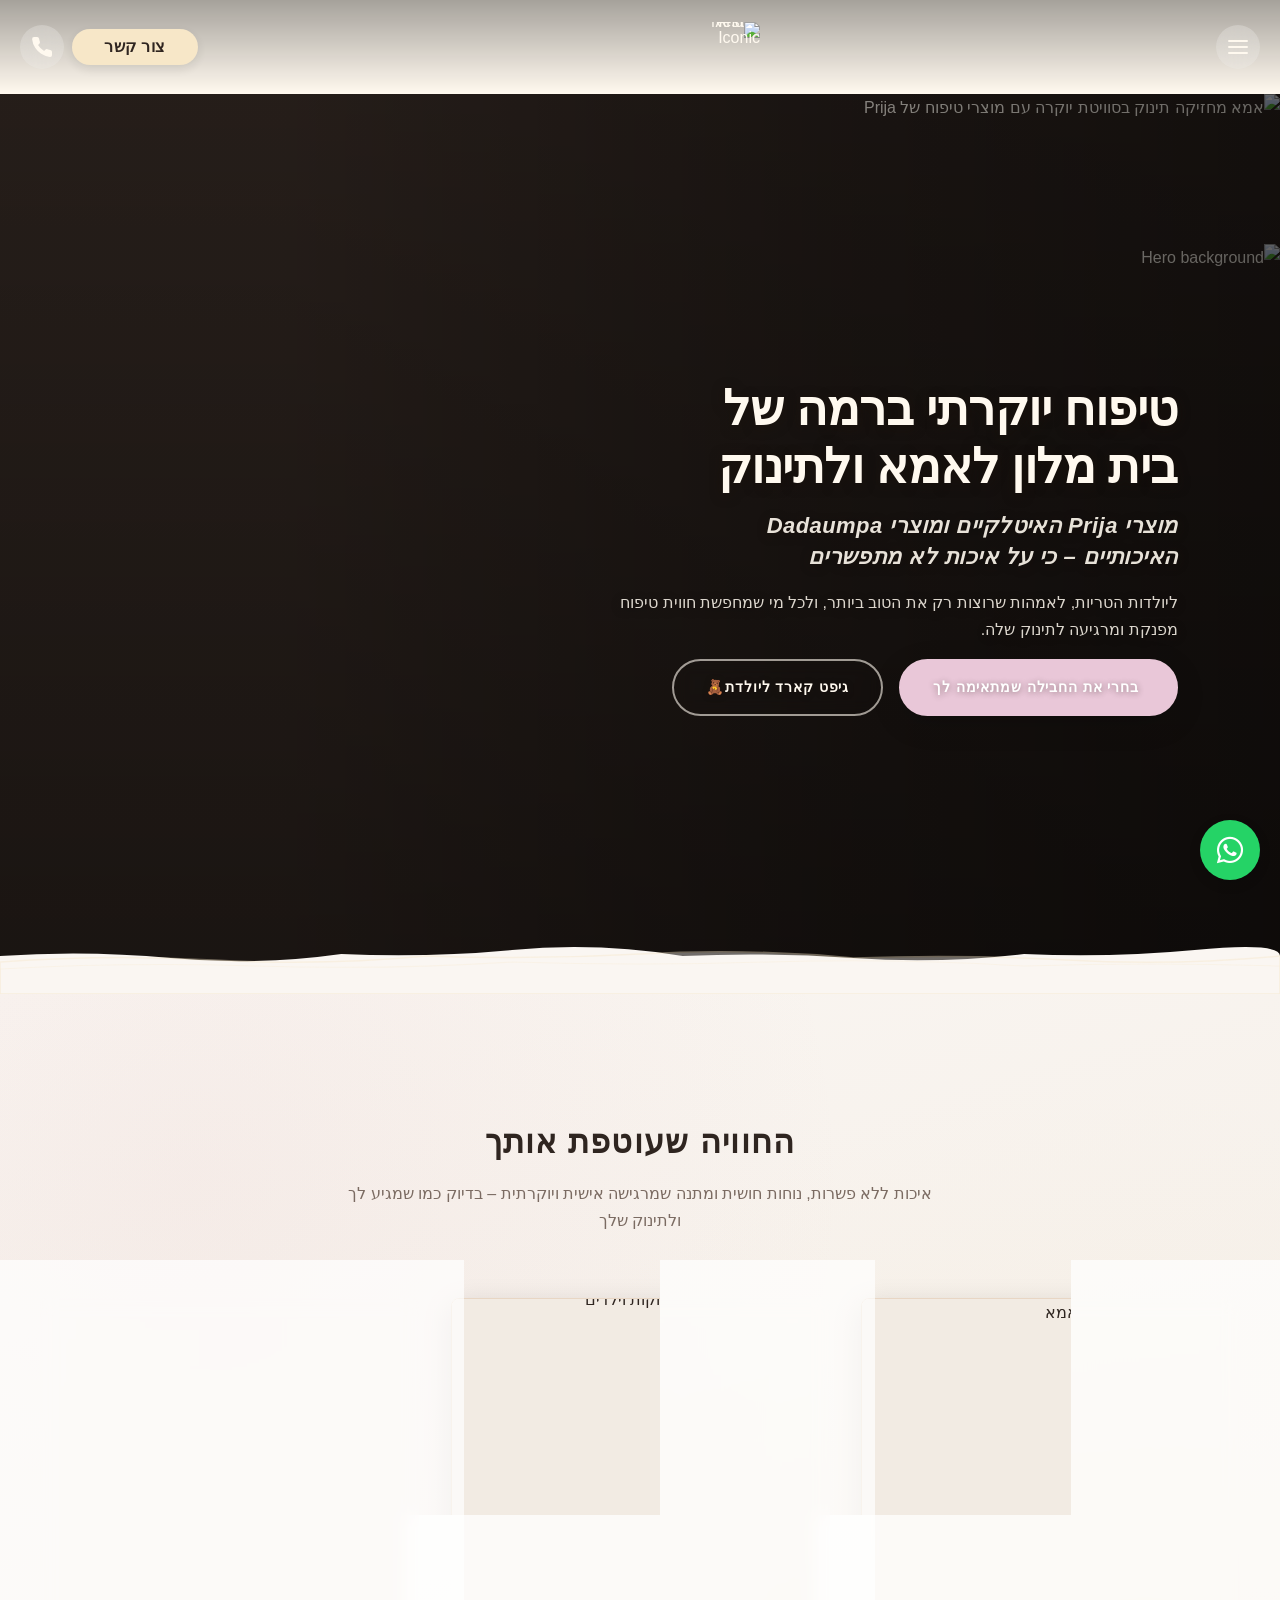
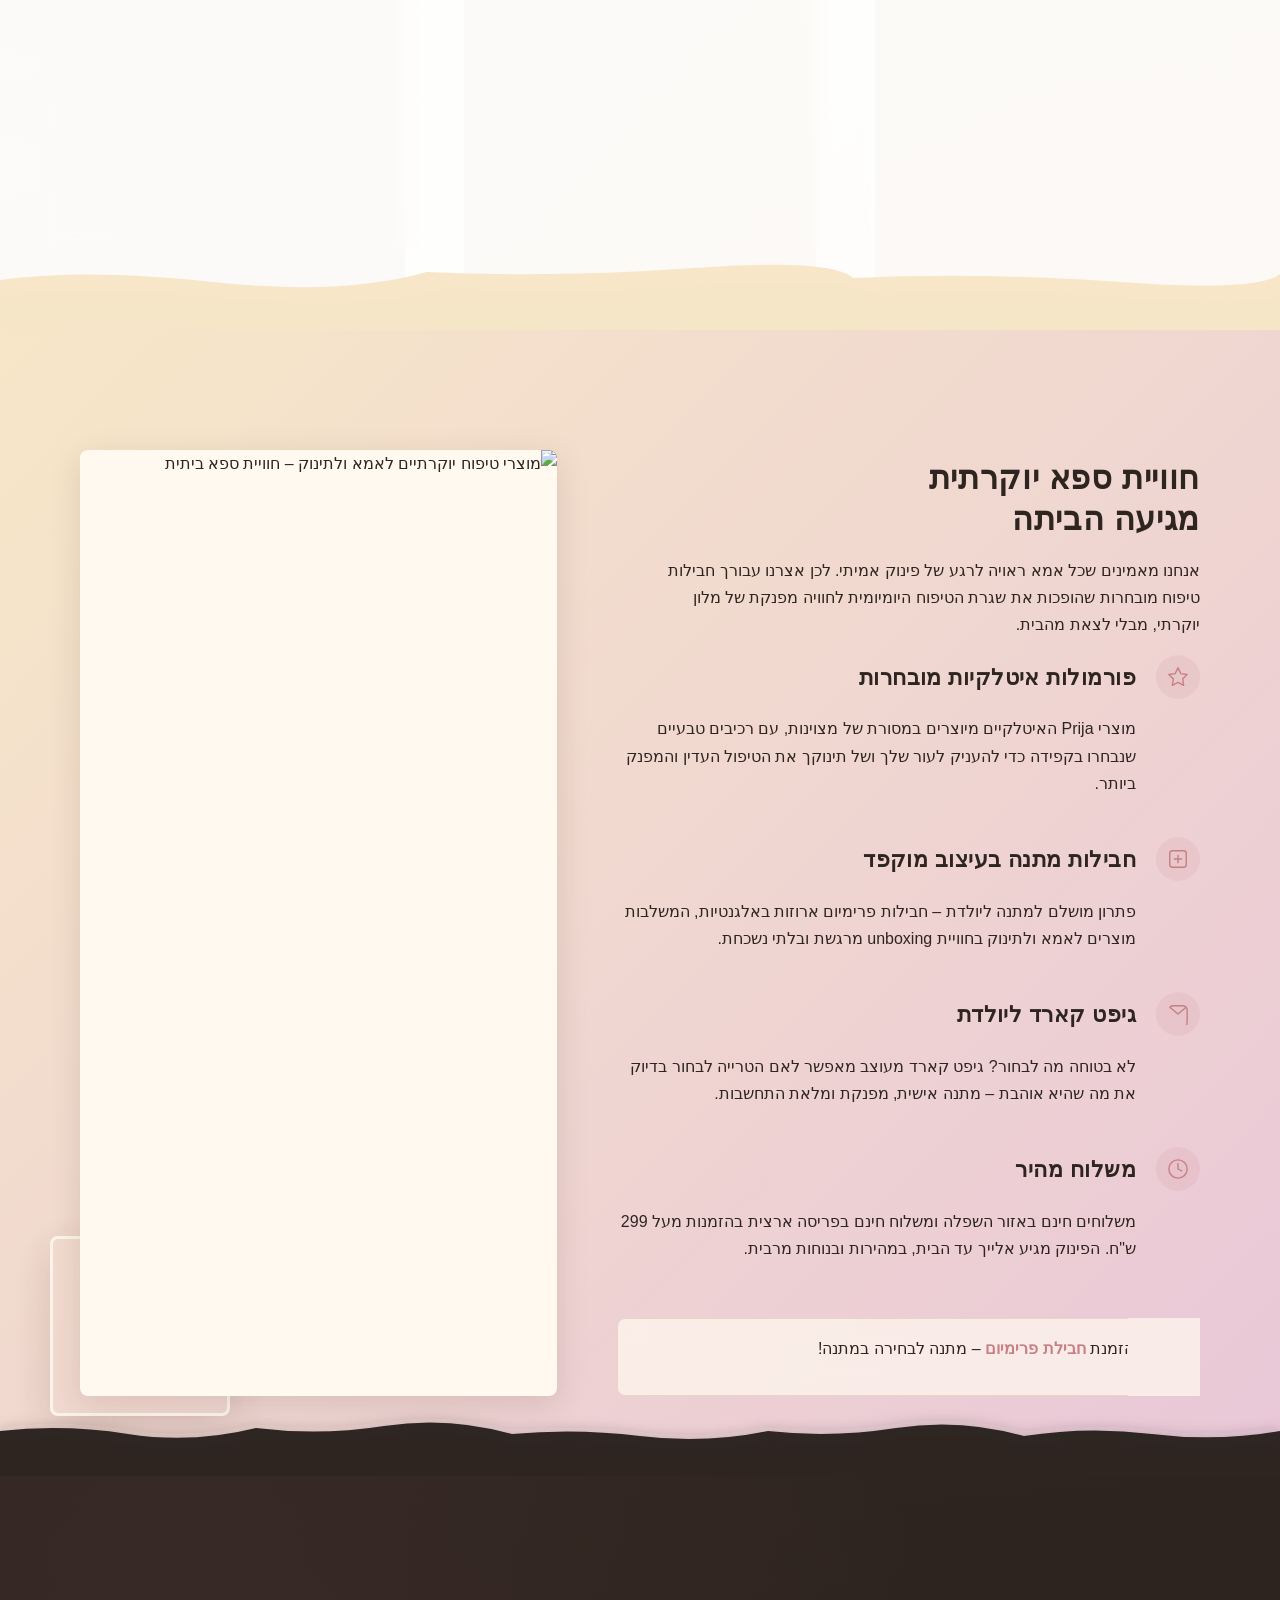
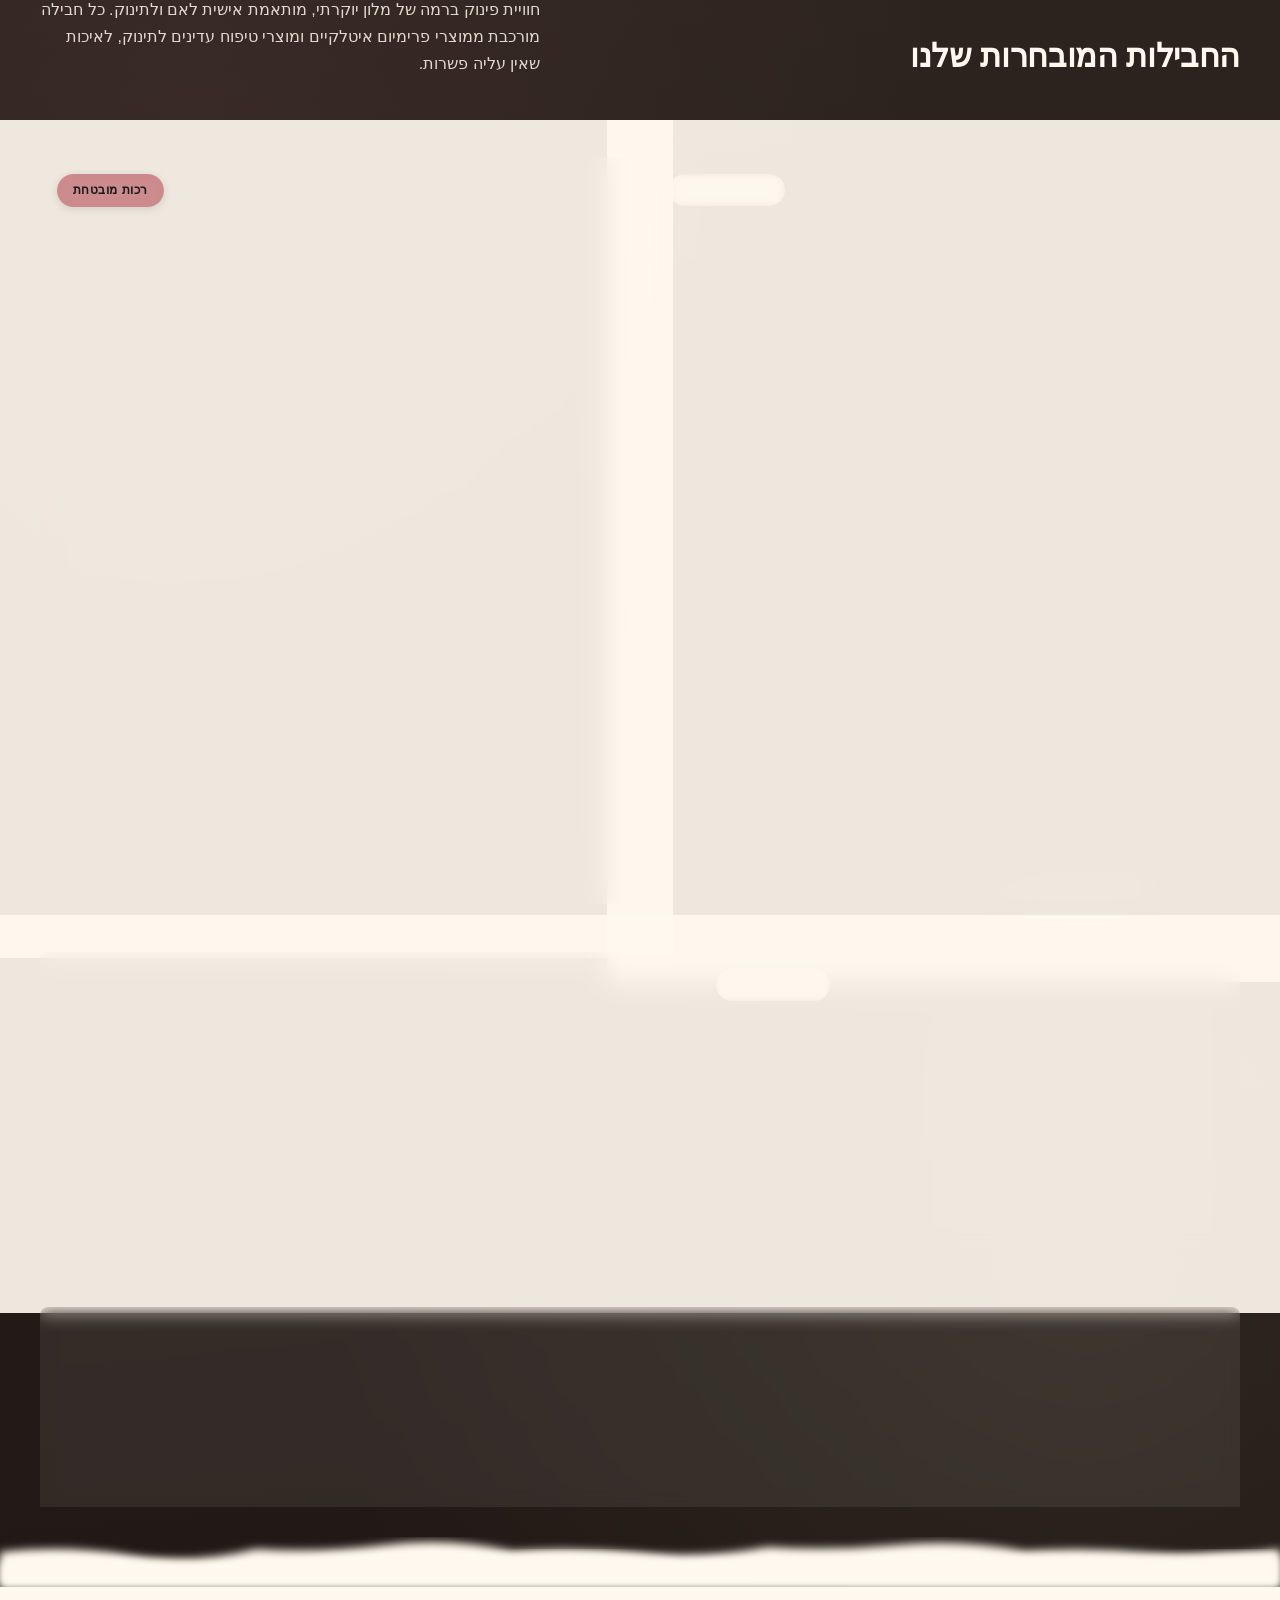
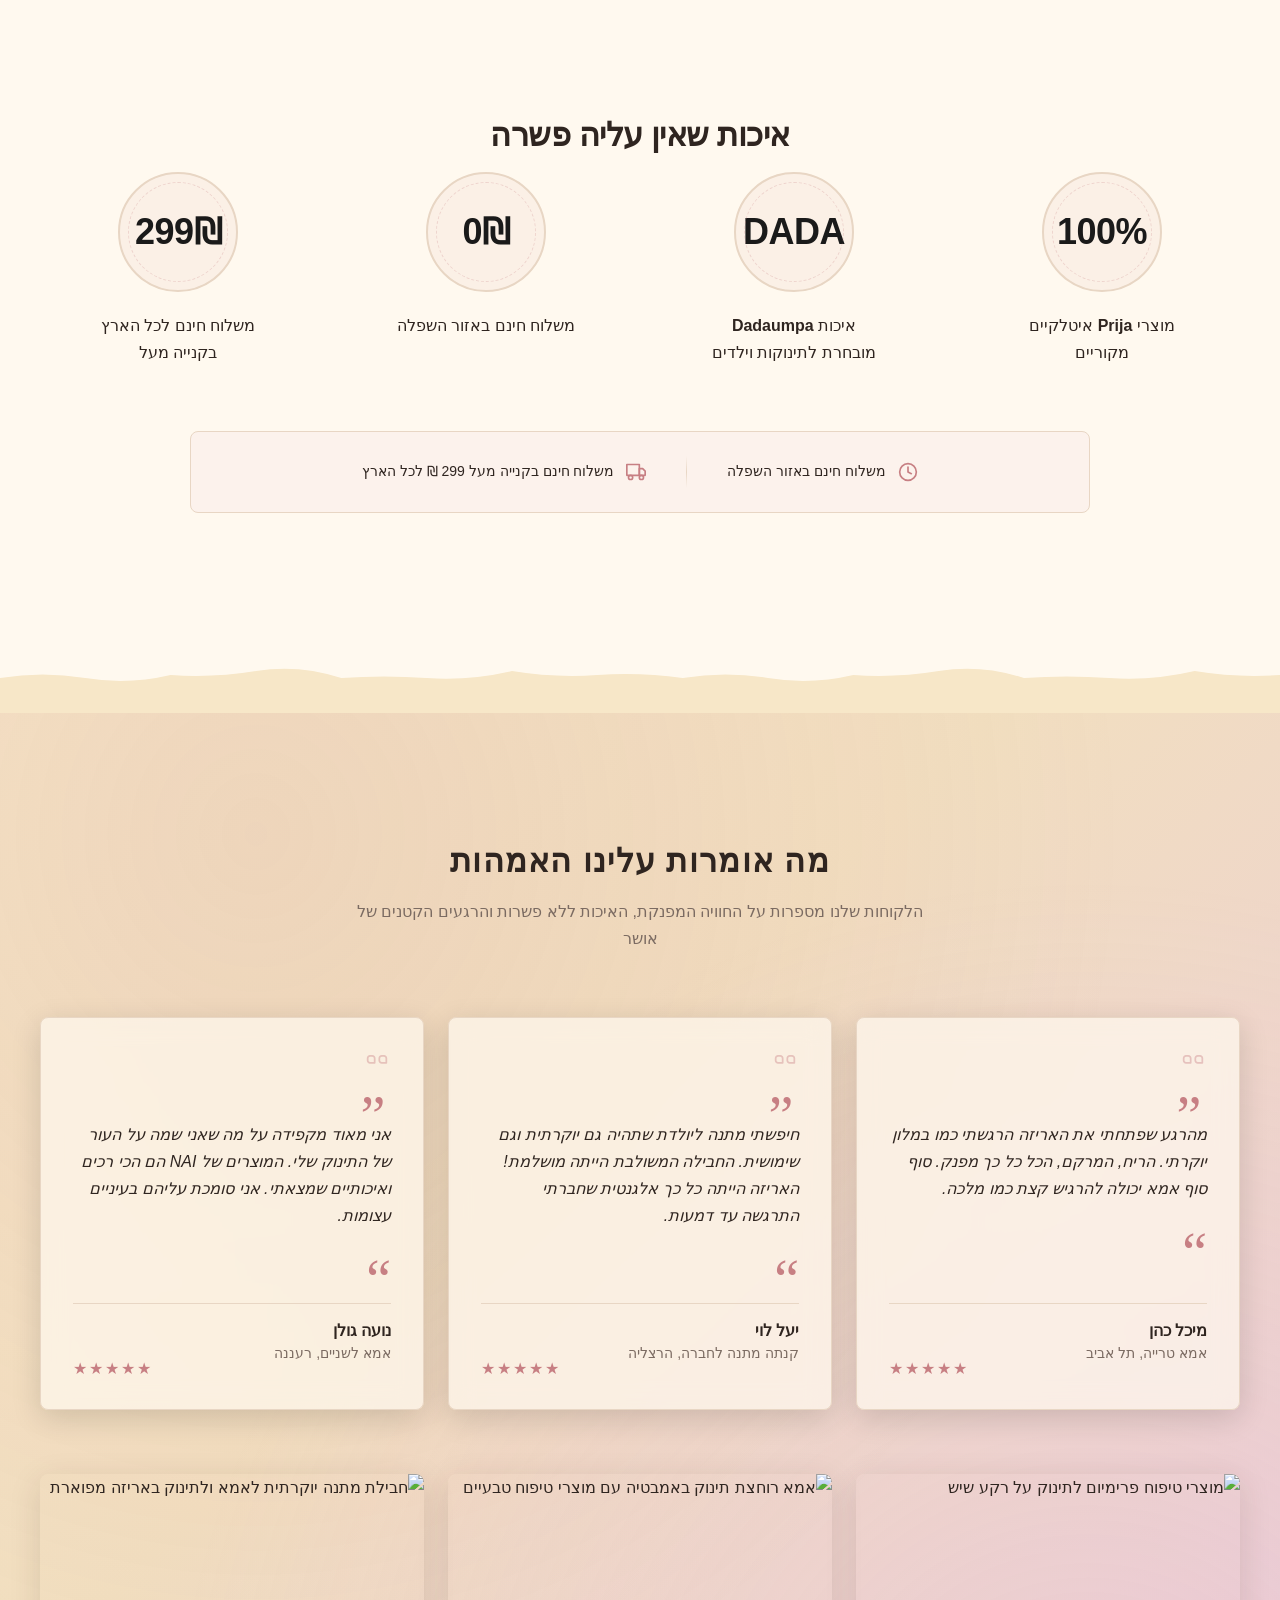
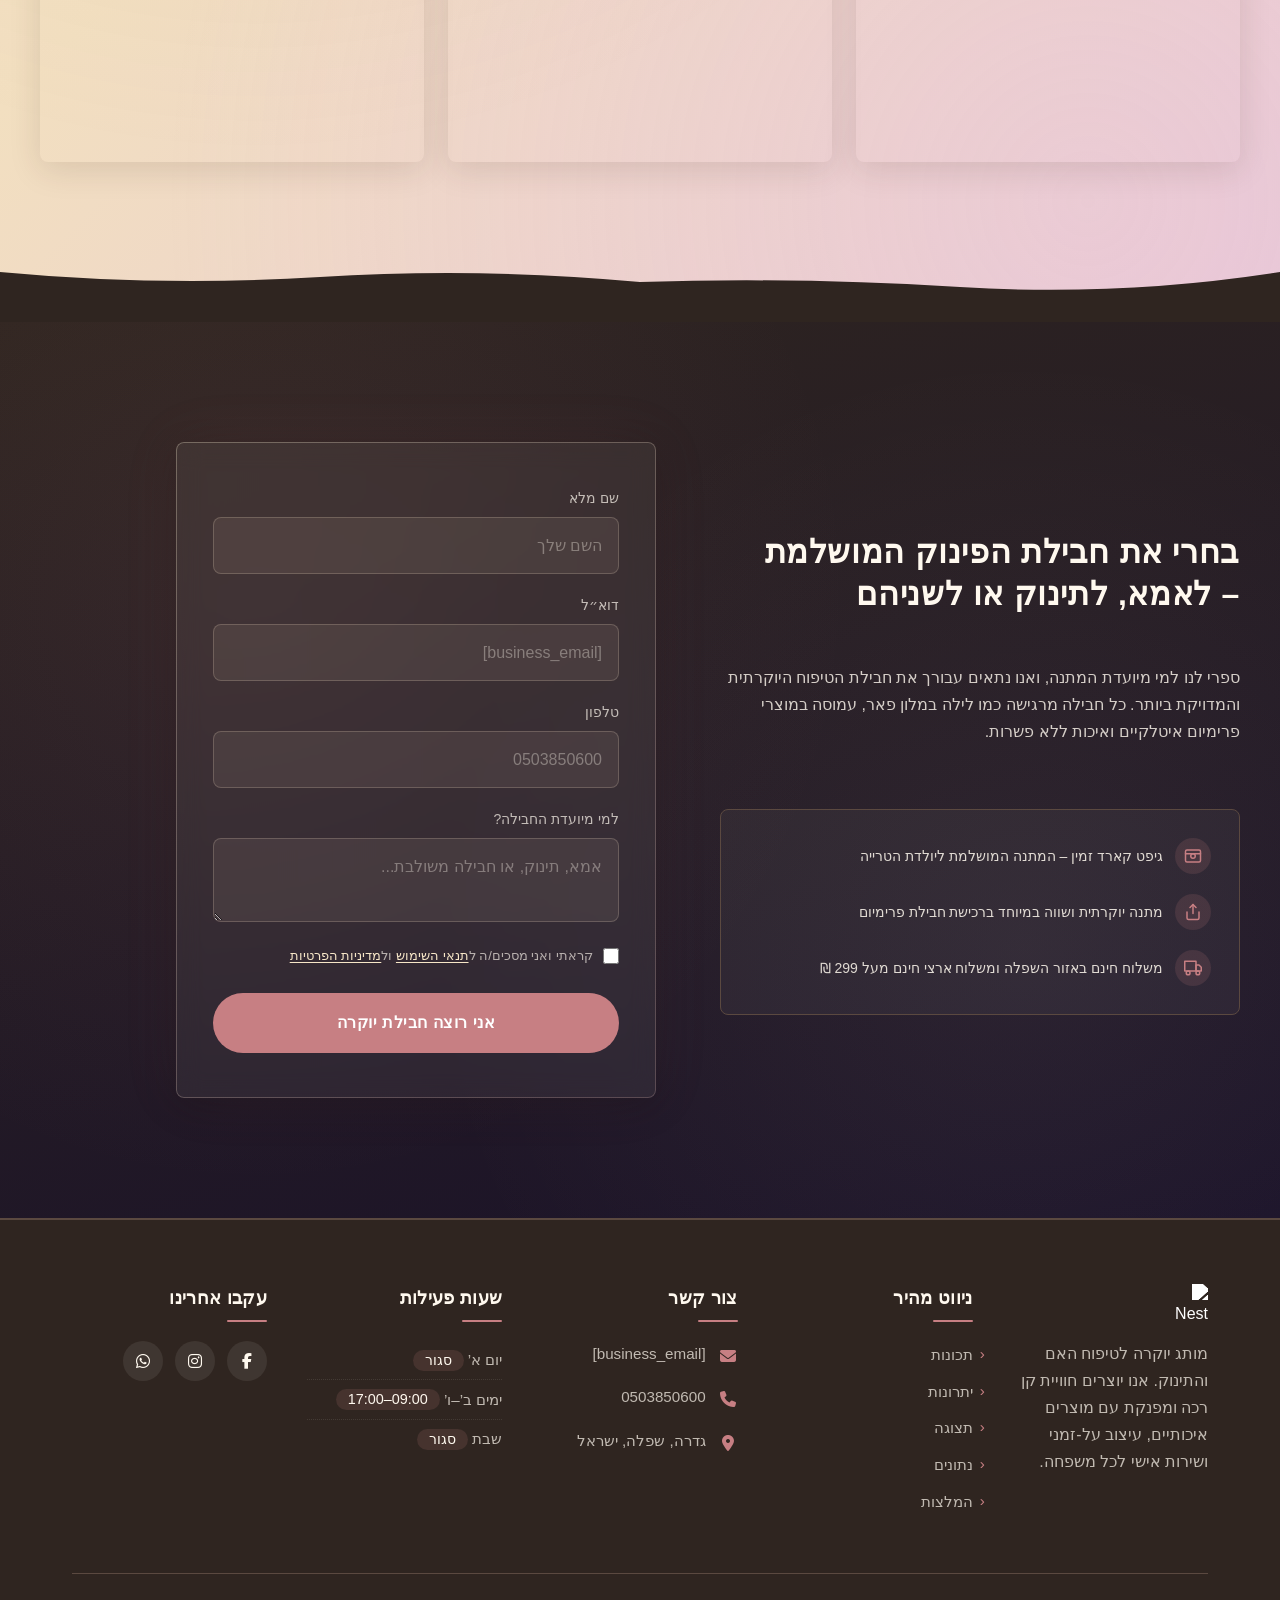
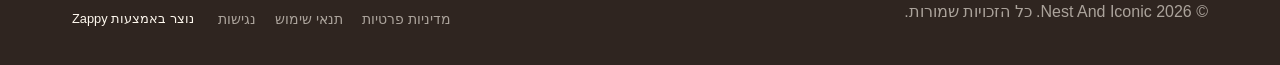
==== commit 00a8d84a: "Background sync: Progressive GitHub Sync" ====
--- a/public/index.html
+++ b/public/index.html
@@ -1 +1 @@
-<!doctype html><html dir="rtl" lang="he"><head><meta charset="UTF-8"><meta content="width=device-width,initial-scale=1" name="viewport"><meta content="index, follow" name="robots"><title>התפנקי בחבילת טיפוח ליולדת מלונאית — NAI Nest And Iconic</title><meta content="גלי חבילת טיפוח יולדת פרימיום עם מוצרי פריג׳ה איטלקיים. מתנה ליולדת או לעצמך, באריזה מפנקת עם משלוח חינם מעל 299 ש״ח. הזמיני עכשיו והתרגשי!" name="description"><meta content="חבילת טיפוח ליולדת, מתנה ליולדת פרימיום, חבילת טיפוח לתינוק ואמא, גיפט קארד ליולדת, מוצרי פריג׳ה יוקרתיים" name="keywords"><link href="/assets/favicon.ico" rel="icon" type="image/x-icon"><link href="/assets/favicon-16x16.png" rel="icon" type="image/png" sizes="16x16"><link href="/assets/favicon-32x32.png" rel="icon" type="image/png" sizes="32x32"><link href="/assets/favicon-48x48.png" rel="icon" type="image/png" sizes="48x48"><link href="/assets/favicon-192x192.png" rel="icon" type="image/png" sizes="192x192"><link href="/assets/favicon-512x512.png" rel="icon" type="image/png" sizes="512x512"><link href="/assets/apple-touch-icon.png" rel="apple-touch-icon"><script>!function(){"use strict";var t="1d5ba5e6-0a09-4dfe-afa7-d8c4533d779b",e="https://api.zappy5.com/api/analytics/track",a=18e5,n=2592e6,o=!0,i=!0,r=!0;var s=function(){var e="zappy_visitor_"+t,a=null;try{if(a=localStorage.getItem(e)){var o=JSON.parse(a),i=Date.now();if(i-o.created<n)return o.lastSeen=i,localStorage.setItem(e,JSON.stringify(o)),o.id}}catch(t){console.warn("Zappy Analytics: LocalStorage not available")}var r="zv_"+Date.now()+"_"+Math.random().toString(36).substr(2,9);try{localStorage.setItem(e,JSON.stringify({id:r,created:Date.now(),lastSeen:Date.now()}))}catch(t){}return r}(),c=function(){var e="zappy_session_"+t,n=null;try{if(n=sessionStorage.getItem(e)){var o=JSON.parse(n),i=Date.now();if(i-o.timestamp<a)return o.timestamp=i,sessionStorage.setItem(e,JSON.stringify(o)),o.id}}catch(t){console.warn("Zappy Analytics: SessionStorage not available")}var r="zs_"+Date.now()+"_"+Math.random().toString(36).substr(2,9);try{sessionStorage.setItem(e,JSON.stringify({id:r,timestamp:Date.now()}))}catch(t){}return r}();function l(a,n){n=n||{};var o={website_id:t,event_type:a,page_path:window.location.pathname,referrer:document.referrer||"direct",visitor_id:s,session_id:c,metadata:n};if(navigator.sendBeacon){var i=new Blob([JSON.stringify(o)],{type:"application/json"});navigator.sendBeacon(e,i)}else fetch(e,{method:"POST",headers:{"Content-Type":"application/json"},body:JSON.stringify(o),keepalive:!0}).catch(function(t){console.warn("Zappy Analytics: Failed to track event",t)})}o&&l("pageview",{title:document.title,url:window.location.href}),i&&document.addEventListener("click",function(t){var e=t.target;if("BUTTON"===e.tagName||e.closest("button")){var a="BUTTON"===e.tagName?e:e.closest("button");l("click",{element:"button",text:a.textContent.trim().substring(0,100),id:a.id||null,class:a.className||null})}else if("A"===e.tagName||e.closest("a")){var n="A"===e.tagName?e:e.closest("a");l("navigation",{element:"link",text:n.textContent.trim().substring(0,100),href:n.href,external:n.hostname!==window.location.hostname})}},!0),r&&document.addEventListener("submit",function(t){var e=t.target;l("form_submit",{form_id:e.id||null,form_name:e.name||null,form_action:e.action||null,form_method:e.method||"GET"})},!0);var d=Date.now();window.addEventListener("beforeunload",function(){l("page_unload",{time_on_page:Math.floor((Date.now()-d)/1e3),page_path:window.location.pathname})}),window.zappyAnalytics={track:l,getVisitorId:function(){return s},getSessionId:function(){return c}}}()</script><script>!function(){"use strict";if(!window.zappyFireMarketingEvent){var t={begin_checkout:"checkout_started",purchase:"checkout_complete",add_to_cart:"add_to_cart",view_product:"view_product"},e={whatsapp_click:{ga4:"contact",meta:"Contact",gtm:"whatsapp_click",ecom:!1},phone_click:{ga4:"contact",meta:"Contact",gtm:"phone_click",ecom:!1},contact_form_submitted:{ga4:"generate_lead",meta:"Lead",gtm:"contact_form_submitted",ecom:!1},checkout_started:{ga4:"begin_checkout",meta:"InitiateCheckout",gtm:"begin_checkout",ecom:!0},checkout_complete:{ga4:"purchase",meta:"Purchase",gtm:"purchase",ecom:!0},product_inquiry:{ga4:"generate_lead",meta:"Lead",gtm:"product_inquiry",ecom:!1},add_to_cart:{ga4:"add_to_cart",meta:"AddToCart",gtm:"add_to_cart",ecom:!0},view_product:{ga4:"view_item",meta:"ViewContent",gtm:"view_item",ecom:!0}};window.zappyFireMarketingEvent=function(r,o,u){try{u=u||{};var p=t[r]||r,d=e[p];if(!d)return;if((o=o||{}).pagePath||o.page_path||(o.pagePath=a()),"checkout_complete"===p){var l=String(o.orderId||o.order_id||o.transaction_id||"");if(l&&function(t){if(!t)return!1;try{return"1"===sessionStorage.getItem(i(t))}catch(t){return!1}}(l))return;l&&function(t){if(t)try{sessionStorage.setItem(i(t),"1")}catch(t){}}(l)}if(!u.skipFirstParty)try{window.zappyAnalytics&&"function"==typeof window.zappyAnalytics.track&&window.zappyAnalytics.track(p,o)}catch(t){}try{if(window.dataLayer=window.dataLayer||[],d.ecom){var _=c(p,o),m={};_.transaction_id&&(m.transaction_id=_.transaction_id),null!=_.value&&(m.value=_.value),_.currency&&(m.currency=_.currency),_.items&&(m.items=_.items),window.dataLayer.push({event:d.gtm,ecommerce:m}),"checkout_complete"!==p&&"checkout_started"!==p||window.dataLayer.push({event:p,ecommerce:m})}else{var s={event:d.gtm};for(var h in o)Object.prototype.hasOwnProperty.call(o,h)&&(s[h]=o[h]);window.dataLayer.push(s)}}catch(t){}try{"function"==typeof window.gtag&&window.gtag("event",d.ga4,c(p,o))}catch(t){}try{"function"==typeof window.fbq&&window.fbq("track",d.meta,function(t,e){for(var r=n(e=e||{}),a=parseFloat(null!=e.value?e.value:null!=e.total?e.total:0)||0,c=String(e.currency||"USD").toUpperCase(),i=[],o=0,u=0;u<r.length;u++)r[u].item_id&&i.push(r[u].item_id),o+=r[u].quantity||1;if("checkout_complete"===t)return{value:a,currency:c,content_ids:i.length?i:void 0,content_type:"product",num_items:o||void 0,order_id:String(e.order_id||e.orderId||e.transaction_id||e.orderNumber||"")||void 0};if("checkout_started"===t)return{value:a,currency:c,content_ids:i.length?i:void 0,content_type:"product",num_items:o||parseInt(null!=e.itemCount?e.itemCount:0,10)||void 0};if("add_to_cart"===t){var p=String(e.productId||e.product_id||i[0]||"");return{value:a||(r[0]?r[0].price*r[0].quantity:0),currency:c,content_ids:p?[p]:i.length?i:void 0,content_type:"product",content_name:e.productName||e.product_name||r[0]&&r[0].item_name,num_items:parseInt(null!=e.quantity?e.quantity:o||1,10)||1}}if("view_product"===t){var d=String(e.productId||e.product_id||i[0]||"");return{value:a||parseFloat(null!=e.price?e.price:0)||0,currency:c,content_ids:d?[d]:i.length?i:void 0,content_type:"product",content_name:e.productName||e.product_name||r[0]&&r[0].item_name}}return"whatsapp_click"===t||"phone_click"===t?{content_name:"whatsapp_click"===t?"WhatsApp":"Phone",content_category:"contact"}:"contact_form_submitted"===t||"product_inquiry"===t?{content_name:"product_inquiry"===t?"Product inquiry":"Contact form",content_category:e.productName||e.product_name||void 0}:e}(p,o))}catch(t){}}catch(t){}};var r=Object.create(null);document.addEventListener("click",function(t){try{var e=t.target;if(!e)return;var r=u(e,".whatsapp-float, a.whatsapp-float, [data-zappy-whatsapp]"),n=function(t){for(var e=t;e&&e!==document;){if("A"===e.tagName)return e;e=e.parentElement}return null}(e),c=n&&n.href||"";if(r||n&&function(t){if(!t)return!1;var e=String(t).toLowerCase();return-1!==e.indexOf("wa.me/")||-1!==e.indexOf("api.whatsapp.com")||-1!==e.indexOf("whatsapp.com/send")||0===e.indexOf("whatsapp:")}(c)){if(!o("wa:"+c)){var i=r?"float":"link";window.zappyFireMarketingEvent("whatsapp_click",{source:i,href:c||null,pagePath:a()})}return}var p=u(e,".phone-header-btn, .nav-phone-btn, .call-btn, [data-zappy-phone]"),d="";if(n&&n.href&&0===String(n.href).toLowerCase().indexOf("tel:")?d=n.href:p&&p.href&&0===String(p.href).toLowerCase().indexOf("tel:")&&(d=p.href),p||d){var l="";return d&&(l=String(d).replace(/^tel:/i,"").trim()),void(o("tel:"+(l||p&&p.id||"btn"))||window.zappyFireMarketingEvent("phone_click",{source:p?"button":"link",phone:l||null,href:d||null,pagePath:a()}))}}catch(t){}},!0)}function a(){try{if(window.ZAPPY_CONFIG&&window.ZAPPY_CONFIG.currentPagePath)return window.ZAPPY_CONFIG.currentPagePath}catch(t){}try{return window.location.pathname||"/"}catch(t){return"/"}}function n(t){var e=(t=t||{}).items||t.cartItems||t.cart_items||t.lineItems||[];Array.isArray(e)||(e=[]);for(var r=[],a=0;a<e.length;a++){var n=e[a];if(n&&"object"==typeof n){var c=String(n.item_id||n.productId||n.product_id||n.id||"").trim(),i=String(n.item_name||n.productName||n.product_name||n.name||"").trim(),o=parseFloat(null!=n.price?n.price:null!=n.unitPrice?n.unitPrice:0)||0,u=Math.max(1,parseInt(null!=n.quantity?n.quantity:null!=n.qty?n.qty:1,10)||1);(c||i)&&r.push({item_id:c||i,item_name:i||c,price:o,quantity:u})}}return r}function c(t,e){var r=n(e=e||{}),c=parseFloat(null!=e.value?e.value:null!=e.total?e.total:0)||0,i=String(e.currency||"USD").toUpperCase();if("checkout_complete"===t)return{transaction_id:String(e.transaction_id||e.orderId||e.order_id||e.orderNumber||"")||void 0,value:c,currency:i,items:r};if("checkout_started"===t)return{value:c,currency:i,items:r};if("add_to_cart"===t){var o=r.length?r:[{item_id:String(e.productId||e.product_id||""),item_name:String(e.productName||e.product_name||""),price:parseFloat(null!=e.value?e.value:null!=e.price?e.price:0)||0,quantity:parseInt(null!=e.quantity?e.quantity:1,10)||1}].filter(function(t){return t.item_id||t.item_name});return{value:c||(o[0]?o[0].price*o[0].quantity:0),currency:i,items:o}}if("view_product"===t){var u=r.length?r:[{item_id:String(e.productId||e.product_id||""),item_name:String(e.productName||e.product_name||""),price:parseFloat(null!=e.price?e.price:null!=e.value?e.value:0)||0,quantity:1}].filter(function(t){return t.item_id||t.item_name});return{currency:i,value:c||(u[0]?u[0].price:0),items:u}}return"whatsapp_click"===t||"phone_click"===t?{method:"whatsapp_click"===t?"whatsapp":"phone",page_path:e.pagePath||a()}:"contact_form_submitted"===t||"product_inquiry"===t?{page_path:e.pagePath||a()}:e}function i(t){return"zappy_purchase_fired_"+String(t||"")}function o(t){var e=Date.now();return!!(r[t]&&e-r[t]<800)||(r[t]=e,!1)}function u(t,e){return t&&t.closest?t.closest(e):null}}()</script><meta content="התפנקי בחבילת טיפוח ליולדת מלונאית — NAI Nest And Iconic" property="og:title"><meta content="גלי חבילת טיפוח יולדת פרימיום עם מוצרי פריג׳ה איטלקיים. מתנה ליולדת או לעצמך, באריזה מפנקת עם משלוח חינם מעל 299 ש״ח. הזמיני עכשיו והתרגשי!" property="og:description"><meta content="summary_large_image" name="twitter:card"><meta content="התפנקי בחבילת טיפוח ליולדת מלונאית — NAI Nest And Iconic" name="twitter:title"><meta content="גלי חבילת טיפוח יולדת פרימיום עם מוצרי פריג׳ה איטלקיים. מתנה ליולדת או לעצמך, באריזה מפנקת עם משלוח חינם מעל 299 ש״ח. הזמיני עכשיו והתרגשי!" name="twitter:description"><meta content="website" property="og:type"><meta content="he_IL" property="og:locale"><style>.skip-link{position:absolute;top:0;left:0;transform:translateY(-200%);padding:12px 18px;background:var(--bg-dark,#1a1a1a);color:var(--text-light,#fff);font-weight:600;border-radius:0 0 8px 0;z-index:10000}.skip-link:focus{transform:none;outline:2px solid var(--ring,#fff);outline-offset:2px}:focus-visible{outline:2px solid var(--ring,currentColor);outline-offset:3px}</style><link href="/assets/favicon.ico" rel="icon" type="image/x-icon"><link href="/assets/favicon-16x16.png" rel="icon" type="image/png" sizes="16x16"><link href="/assets/favicon-32x32.png" rel="icon" type="image/png" sizes="32x32"><link href="/assets/favicon-48x48.png" rel="icon" type="image/png" sizes="48x48"><link href="/assets/favicon-192x192.png" rel="icon" type="image/png" sizes="192x192"><link href="/assets/favicon-512x512.png" rel="icon" type="image/png" sizes="512x512"><link href="/assets/apple-touch-icon.png" rel="apple-touch-icon"><link href="https://cdn.jsdelivr.net/npm/vanilla-cookieconsent@3/dist/cookieconsent.css" rel="stylesheet"><style id="zappy-critical-above-fold-css">html{box-sizing:border-box;-webkit-text-size-adjust:100%}*,::after,::before{box-sizing:inherit}body{margin:0;min-width:320px;overflow-x:clip}img,svg,video{max-width:100%;height:auto}main{display:block}.container{width:min(100% - 32px,1200px);margin-inline:auto}.navbar,header .navbar,header[role=banner],nav.navbar{position:relative;z-index:1000;width:100%}.nav-container,.navbar .container{display:flex;align-items:center;justify-content:space-between;min-height:64px}.logo,.logo-link img{display:block;width:35px;height:35px;object-fit:contain}#navMenu,.nav-menu{list-style:none;margin:0;padding:0}#navMenu a,.nav-menu a,.navbar .nav-links a,.navbar a{color:inherit;text-decoration:none}#navMenu .sub-menu,.nav-menu .sub-menu,.navbar .sub-menu{display:none}.fa,.fa-brands,.fa-regular,.fa-solid,.fab,.far,.fas{display:inline-block;min-width:1em;text-align:center}html:not(#zappy-noop) .navbar:has(.nav-ecommerce-icons)>.phone-header-btn,html:not(#zappy-noop)[data-zappy-site-type=ecommerce] .phone-header-btn{display:none!important;visibility:hidden!important;width:0!important;height:0!important;pointer-events:none!important}.zappy-preview-empty-store-cta{display:none!important;visibility:hidden!important;height:0!important;max-height:0!important;overflow:hidden!important;margin:0!important;padding:0!important;border:0!important;box-shadow:none!important}.zappy-catalog-menu{background:var(--surface-color,var(--surface,linear-gradient(135deg,#f8f9fa 0,#fff 100%)));border-bottom:1px solid var(--border-color,#e5e7eb);padding:0;position:sticky;top:0;z-index:90}.zappy-catalog-menu.rtl,.zappy-catalog-menu[dir=rtl]{direction:rtl}.zappy-catalog-menu.ltr,.zappy-catalog-menu[dir=ltr]{direction:ltr}.catalog-menu-container{max-width:1440px;margin:0 auto;display:flex;align-items:center;gap:8px;padding:10px 24px;overflow:visible}.catalog-menu-categories,.catalog-menu-list{display:flex;align-items:center;gap:4px;flex-wrap:wrap;margin:0;padding:0;list-style:none}.catalog-menu-item{display:inline-flex;align-items:center;padding:8px 16px;font-size:14px;font-weight:500;color:var(--text-color,var(--text,#374151));text-decoration:none;border-radius:20px;white-space:nowrap}.catalog-menu-all{background:var(--primary-color,var(--primary,#111));color:var(--text-light,#fff)!important}.catalog-menu-parent{position:relative;display:inline-flex;align-items:center}.catalog-menu-trigger{display:inline-flex;align-items:center;gap:6px}.catalog-menu-chevron{flex-shrink:0}.catalog-menu-parent>.sub-menu{display:none!important;visibility:hidden!important;opacity:0!important;pointer-events:none!important}.hero-section,.index-hero-section,section[class*=hero]{position:relative;overflow:hidden;min-height:560px}.hero-bg-image,.hero-bg-wrapper,section[class*=hero] [class*=hero-bg]{position:absolute;inset:0;width:100%;height:100%}.hero-bg-image img,.hero-bg-wrapper img,section[class*=hero] [data-hero-bg],section[class*=hero] img[data-hero-background=true]{width:100%!important;height:100%!important;object-fit:cover!important;display:block}.hero-content,section[class*=hero] .container{position:relative;z-index:2}@media(max-width:768px){:root{--header-height:72px;--total-header-height:72px;--zappy-mobile-menu-top:72px}html[data-zappy-site-type=ecommerce] body{padding-top:var(--total-header-height,72px)}html[data-zappy-site-type=ecommerce] body>.navbar:not(.zappy-catalog-menu),html[data-zappy-site-type=ecommerce] body>nav.navbar{position:fixed!important;top:0;left:0;right:0;z-index:100000;width:100%;margin-bottom:0}.zappy-catalog-menu{position:fixed;top:var(--header-height,72px);left:0;right:0;z-index:99999}.nav-container,.navbar .container{min-height:60px}#navMenu,.nav-menu{max-width:100vw;overflow-x:hidden}.hero-section,.index-hero-section,section[class*=hero]{min-height:100svh}.hero-bg-image,.hero-bg-wrapper,.hero-scrim{min-height:100svh}}:root{--zappy-header-stack-height:calc(var(--zappy-announcement-height, 40px) + var(--header-height, 72px))}body:has(.zappy-announcement-bar) .navbar:not(.zappy-catalog-menu):not(.mobile-search-panel),body:has(.zappy-announcement-bar) header.navbar,body:has(.zappy-announcement-bar) nav.navbar:not(.zappy-catalog-menu){top:var(--zappy-announcement-height,40px)!important}body:has(.zappy-announcement-bar) .index-hero-section,body:has(.zappy-announcement-bar) main>section[class*=hero]:first-of-type,body:has(.zappy-announcement-bar) section[data-hero-type^=fullscreen]{margin-top:calc(-1 * var(--zappy-header-stack-height))!important;padding-top:calc(var(--zappy-header-stack-height))!important}[data-zappy-content-align]{display:flex!important;flex-direction:column!important}[data-zappy-content-align^=top-]{justify-content:flex-start!important}[data-zappy-content-align^=center-],[data-zappy-content-align^=lower-],[data-zappy-content-align^=upper-]{justify-content:center!important}[data-zappy-content-align^=bottom-]{justify-content:flex-end!important}[data-zappy-content-align$="-left"],[data-zappy-content-align$="-mid-left"]{align-items:flex-start!important;text-align:start!important}[data-zappy-content-align$="-center"]{align-items:center!important;text-align:center!important}[data-zappy-content-align$="-mid-right"],[data-zappy-content-align$="-right"]{align-items:flex-end!important;text-align:end!important}[data-zappy-content-align] [data-zappy-align-target]{margin-left:auto;margin-right:auto}[data-zappy-content-align$="-center"] [data-zappy-align-target],[data-zappy-content-align$="-center"] [data-zappy-align-target]>*{text-align:center!important}</style><link href="/styles.css" rel="stylesheet"><script>window.ZAPPY_WEBSITE_ID="1d5ba5e6-0a09-4dfe-afa7-d8c4533d779b",window.ZAPPY_API_BASE="https://api.zappy5.com"</script><link href="/assets/site-image-index-hero-image-1-1784379487990-omwfn7.webp?v=1784379490454" rel="preload" as="image" fetchpriority="high"><style id="zappy-dropdown-submenu-styles">#navMenu li:has(.sub-menu),.nav-menu li:has(.sub-menu),.navbar li:has(.sub-menu),nav li:has(.sub-menu){position:relative}#navMenu .sub-menu,.nav-menu .sub-menu,.navbar .sub-menu,nav .sub-menu{display:block!important;position:absolute!important;top:100%;left:0;min-width:220px;border-radius:8px;box-shadow:0 8px 25px rgba(0,0,0,.15);padding:8px 0;opacity:0;visibility:hidden;transform:translateY(10px);transition:all .3s ease;z-index:1000;list-style:none;pointer-events:none}#navMenu li:hover>.sub-menu,.nav-menu li:hover>.sub-menu,.navbar li:hover>.sub-menu,nav li:hover>.sub-menu{opacity:1!important;visibility:visible!important;transform:translateY(0)!important;pointer-events:auto!important}.sub-menu li{list-style:none;margin:0;padding:0}.sub-menu a{display:block!important;padding:10px 16px!important;color:var(--text-dark,#333)!important;font-weight:500;text-decoration:none;white-space:nowrap;transition:background-color .2s}.sub-menu .zappy-nav-child>a{padding-left:28px!important;font-size:.9em!important;opacity:.85!important}[dir=rtl] .sub-menu .zappy-nav-child>a,html[lang=ar] .sub-menu .zappy-nav-child>a,html[lang=he] .sub-menu .zappy-nav-child>a{padding-left:10px!important;padding-right:28px!important}.sub-menu .zappy-nav-parent>a{font-weight:600!important}.sub-menu a:hover{background-color:#f5f5f5}[dir=rtl] .nav-menu .sub-menu,[dir=rtl] .navbar .sub-menu,[dir=rtl] nav .sub-menu,html[lang=ar] .nav-menu .sub-menu,html[lang=ar] .navbar .sub-menu,html[lang=ar] nav .sub-menu,html[lang=he] .nav-menu .sub-menu,html[lang=he] .navbar .sub-menu,html[lang=he] nav .sub-menu{left:auto!important;right:0!important}.sub-menu:empty,.sub-menu:not(:has(li)):not(:has(> a)),.sub-menu:not(:has(li:not(.zappy-hidden-menu-item))):not(:has(> a)){display:none!important;opacity:0!important;visibility:hidden!important;pointer-events:none!important}li:has(.menu-group-title):hover>.sub-menu{opacity:1!important;visibility:visible!important;transform:translateY(0)!important;pointer-events:auto!important}#navMenu>li>.menu-group-title,.nav-menu>li>.menu-group-title{display:inline-block;padding:.5rem 1rem;cursor:default;user-select:none}@media (max-width:768px){#navMenu .sub-menu,.nav-menu .sub-menu,.navbar .sub-menu,nav .sub-menu{position:static!important;transform:none!important;box-shadow:none!important;background:0 0!important;max-height:0;overflow:hidden;opacity:0;visibility:hidden;transition:max-height .3s ease,opacity .3s ease;padding:0!important;border-radius:0!important}#navMenu .sub-menu.mobile-expanded,.nav-menu .sub-menu.mobile-expanded,.navbar .sub-menu.mobile-expanded{max-height:none!important;overflow-y:visible!important;opacity:1!important;visibility:visible!important;padding:8px 0 8px 16px!important}[dir=rtl] .sub-menu.mobile-expanded,html[lang=he] .sub-menu.mobile-expanded{padding:8px 16px 8px 0!important}#navMenu li:hover>.sub-menu,.nav-menu li:hover>.sub-menu,.navbar li:hover>.sub-menu,nav li:hover>.sub-menu{opacity:0;visibility:hidden;pointer-events:none}#navMenu li>.sub-menu.mobile-expanded,.nav-menu li>.sub-menu.mobile-expanded,.navbar li>.sub-menu.mobile-expanded,nav li>.sub-menu.mobile-expanded{opacity:1!important;visibility:visible!important;pointer-events:auto!important}#navMenu li:has(.sub-menu),.nav-menu li:has(.sub-menu),.navbar li:has(.sub-menu),nav li:has(.sub-menu){display:flex!important;flex-wrap:wrap!important;align-items:center!important;position:relative!important;min-height:44px!important}#navMenu li:has(.sub-menu)>a,.nav-menu li:has(.sub-menu)>a,.navbar li:has(.sub-menu)>a,nav li:has(.sub-menu)>a{flex:1!important;min-width:0!important}#navMenu li:has(.sub-menu)>.menu-group-title,.nav-menu li:has(.sub-menu)>.menu-group-title,.navbar li:has(.sub-menu)>.menu-group-title,nav li:has(.sub-menu)>.menu-group-title{flex:1!important;min-width:0!important;padding:0!important;line-height:inherit!important}#navMenu li:has(.sub-menu)>.sub-menu,.nav-menu li:has(.sub-menu)>.sub-menu,.navbar li:has(.sub-menu)>.sub-menu,nav li:has(.sub-menu)>.sub-menu{flex-basis:100%!important;width:100%!important}#navMenu li:has(.sub-menu)>a [class*=arrow],#navMenu li:has(.sub-menu)>a [class*=chevron],.nav-menu li:has(.sub-menu)>a .fa-angle-down,.nav-menu li:has(.sub-menu)>a .fa-chevron-down,.nav-menu li:has(.sub-menu)>a [class*=arrow],.nav-menu li:has(.sub-menu)>a [class*=chevron],nav li:has(.sub-menu)>a [class*=arrow],nav li:has(.sub-menu)>a [class*=chevron]{display:none!important;visibility:hidden!important}.mobile-submenu-toggle{display:flex!important;align-items:center!important;justify-content:center!important;width:44px!important;height:auto!important;background:0 0!important;border:none!important;cursor:pointer!important;color:var(--text-dark)!important;position:static!important;flex-shrink:0!important;align-self:stretch!important;z-index:2!important;padding:0!important;margin:0!important}.mobile-submenu-toggle::after{content:''!important;width:0!important;height:0!important;border-left:6px solid transparent!important;border-right:6px solid transparent!important;border-top:7px solid currentColor!important;transition:transform .3s ease!important}.mobile-submenu-toggle.expanded::after{transform:rotate(180deg)!important}.sub-menu a{padding:10px 0!important;display:block!important;color:var(--text-dark)!important;white-space:normal!important}.sub-menu .zappy-nav-child>a{padding-left:28px!important;font-size:.9em!important;opacity:.85!important}[dir=rtl] .sub-menu .zappy-nav-child>a,html[lang=ar] .sub-menu .zappy-nav-child>a,html[lang=he] .sub-menu .zappy-nav-child>a{padding-left:0!important;padding-right:28px!important}.sub-menu .zappy-nav-parent>a{font-weight:600!important}#navMenu.active,.nav-menu.active{max-width:100vw!important;overflow-x:hidden!important;box-sizing:border-box!important}.navbar .sub-menu li a,.zappy-products-dropdown .sub-menu a,nav.navbar .sub-menu li a{color:var(--text-dark)!important}}@media (min-width:769px){.mobile-submenu-toggle{display:none!important}}</style><style id="zappy-widget-visibility">html[dir=rtl] .whatsapp-float{right:20px!important;left:auto!important}html:not([dir]) .whatsapp-float,html[dir=ltr] .whatsapp-float{left:20px!important;right:auto!important}html[dir=rtl] #mic-access-tool-general-button,html[dir=rtl] #mic-init-access-tool #mic-access-tool-general-button,html[dir=rtl] #mic-init-access-tool .mic-access-tool-general-button,html[dir=rtl] ._access-icon,html[dir=rtl] .mic-access-tool-general-button{left:20px!important;right:auto!important}html:not([dir]) #mic-access-tool-general-button,html:not([dir]) #mic-init-access-tool #mic-access-tool-general-button,html:not([dir]) #mic-init-access-tool .mic-access-tool-general-button,html:not([dir]) ._access-icon,html:not([dir]) .mic-access-tool-general-button,html[dir=ltr] #mic-access-tool-general-button,html[dir=ltr] #mic-init-access-tool #mic-access-tool-general-button,html[dir=ltr] #mic-init-access-tool .mic-access-tool-general-button,html[dir=ltr] ._access-icon,html[dir=ltr] .mic-access-tool-general-button{right:20px!important;left:auto!important}@media (max-width:768px){.whatsapp-float{display:flex!important}}@media (min-width:769px){.whatsapp-float{display:flex!important}}@media (max-width:768px){#mic-access-tool-general-button,#mic-init-access-tool #mic-access-tool-general-button,#mic-init-access-tool .mic-access-tool-general-button,._access-icon,.mic-access-tool-general-button{display:flex!important;visibility:visible!important;opacity:1!important;pointer-events:auto!important}#mic-access-tool-box.opened-mic-access-tool,#mic-init-access-tool #mic-access-tool-box.opened-mic-access-tool,.mic-access-tool-box.opened-mic-access-tool{visibility:visible!important;opacity:1!important;pointer-events:auto!important}}@media (min-width:769px){#mic-access-tool-general-button,#mic-init-access-tool #mic-access-tool-general-button,#mic-init-access-tool .mic-access-tool-general-button,._access-icon,.mic-access-tool-general-button{display:flex!important;visibility:visible!important;opacity:1!important;pointer-events:auto!important}#mic-access-tool-box.opened-mic-access-tool,#mic-init-access-tool #mic-access-tool-box.opened-mic-access-tool,.mic-access-tool-box.opened-mic-access-tool{visibility:visible!important;opacity:1!important;pointer-events:auto!important}}</style></head><body><a href="#main" class="skip-link">דלג לתוכן הראשי</a><nav class="navbar" dir="rtl"><button class="mobile-toggle" aria-label="Menu" id="mobileToggle"><svg viewBox="0 0 24 24" fill="none" height="24" width="24" class="hamburger-icon" style="display:block !important"><path d="M3 12h18M3 6h18M3 18h18" stroke="currentColor" stroke-width="2" stroke-linecap="round"></path></svg> <svg viewBox="0 0 24 24" fill="none" height="24" width="24" class="close-icon" style="display:none !important"><path d="M18 6L6 18M6 6l12 12" stroke="currentColor" stroke-width="2" stroke-linecap="round"></path></svg></button> <button class="phone-header-btn" aria-label="Call" data-phone="0503850600"><svg viewBox="0 0 24 24" fill="currentColor" height="20" width="20"><path d="M22 16.92v3a2 2 0 0 1-2.18 2 19.79 19.79 0 0 1-8.63-3.07 19.5 19.5 0 0 1-6-6 19.79 19.79 0 0 1-3.07-8.67A2 2 0 0 1 4.11 2h3a2 2 0 0 1 2 1.72 12.84 12.84 0 0 0 .7 2.81 2 2 0 0 1-.45 2.11L8.09 9.91a16 16 0 0 0 6 6l1.27-1.27a2 2 0 0 1 2.11-.45 12.84 12.84 0 0 0 2.81.7A2 2 0 0 1 22 16.92z"></path></svg></button><div class="nav-container"><div class="nav-right-group"><div class="nav-brand"><a href="/" class="logo-link" style="display:flex;align-items:center;justify-content:center;gap:8px;text-decoration:none;flex-direction:row"><img alt="Nest And Iconic" decoding="async" src="/assets/nai-nest-and-iconic-baby-mother-care-products-logo-1784325622752-2pf9tr.png?v=1784329181351-nzkrmn" height="35" width="35" class="logo" style="height:50px;width:auto"></a></div><ul class="nav-menu" id="navMenu"><li><a href="#features">תכונות</a></li><li><a href="#benefits">יתרונות</a></li><li><a href="#showcase">תצוגה</a></li><li><a href="#stats">נתונים</a></li><li><a href="#testimonials">המלצות</a></li><li class="mobile-contact-link nav-cta-mobile-item"><a href="#cta" class="nav-cta-btn">צור קשר</a></li></ul></div><div class="nav-cta-container"><a href="#cta" class="nav-cta-btn">צור קשר</a></div></div></nav><script>window.addEventListener("load",function(){const e=document.querySelector(".navbar, nav, header");if(!e)return void console.log("[Navbar] Navbar element not found");let t=document.getElementById("mobileToggle")||document.querySelector(".mobile-toggle")||document.querySelector(".hamburger")||document.querySelector(".hamburger-menu")||document.querySelector(".menu-toggle")||document.querySelector(".burger-menu")||document.querySelector('[aria-label="Menu"]')||document.querySelector('[aria-label="תפריט"]');const o=document.querySelector(".phone-header-btn"),n=window.getComputedStyle(e);let r=n.backgroundColor;if(console.log("[Navbar] Initial navbar background:",r),"transparent"===r||"rgba(0, 0, 0, 0)"===r||r.startsWith("rgba")&&r.includes(", 0)")){const e=n.backgroundImage;if(e&&"none"!==e)console.log("[Navbar] Navbar has background image/gradient, using dark text"),r="rgb(240, 240, 240)";else{const e=window.getComputedStyle(document.body).backgroundColor;console.log("[Navbar] Navbar transparent, using body background:",e),r=e}}const a=r.match(/\d+/g);if(a&&a.length>=3){const e=(.299*parseInt(a[0])+.587*parseInt(a[1])+.114*parseInt(a[2]))/255;console.log("[Navbar] Mobile button colors preserved from Claude CSS (luminance:",e.toFixed(2)+")");const n=document.createElement("style");n.id="zappy-mobile-nav-fix";document.documentElement.lang;document.documentElement.dir,n.textContent='\n        /* Show mobile buttons on desktop AS WELL */\n        @media (min-width: 769px) {\n          .mobile-toggle,\n          .phone-header-btn {\n            display: flex !important;\n          }\n        }\n        \n        /* Show and position mobile buttons correctly on mobile */\n        @media (max-width: 768px) {\n          .navbar,\n          nav.navbar {\n            min-height: 70px !important;\n          }\n\n          .mobile-toggle,\n          .phone-header-btn {\n            position: absolute !important;\n            top: 0 !important;\n            bottom: 0 !important;\n            margin-top: auto !important;\n            margin-bottom: auto !important;\n            transform: none !important;\n            z-index: 1001 !important;\n            display: flex !important;\n            align-items: center !important;\n            justify-content: center !important;\n            width: 36px !important;\n            height: 36px !important;\n            border-radius: 50% !important;\n            border: none !important;\n            cursor: pointer !important;\n            padding: 6px !important;\n            background: none !important;\n            color: var(--nav-text, var(--text-light)) !important;\n            touch-action: manipulation !important;\n            -webkit-tap-highlight-color: transparent !important;\n          }\n\n          html[data-zappy-site-type="ecommerce"] .phone-header-btn,\n          body[data-zappy-site-type="ecommerce"] .phone-header-btn,\n          html[data-zappy-site-type="ecommerce"] header .phone-header-btn,\n          html[data-zappy-site-type="ecommerce"] nav .phone-header-btn {\n            display: none !important;\n            visibility: hidden !important;\n            width: 0 !important;\n            height: 0 !important;\n            min-width: 0 !important;\n            overflow: hidden !important;\n          }\n          \n          /* LTR positioning (default): hamburger LEFT, phone RIGHT */\n          html:not([dir="rtl"]):not([lang="he"]):not([lang="ar"]) .mobile-toggle,\n          html[dir="ltr"] .mobile-toggle {\n            left: 12px !important;\n            right: auto !important;\n          }\n          html:not([dir="rtl"]):not([lang="he"]):not([lang="ar"]) .phone-header-btn,\n          html[dir="ltr"] .phone-header-btn {\n            right: 12px !important;\n            left: auto !important;\n          }\n          \n          /* RTL positioning: hamburger RIGHT, phone LEFT */\n          html[dir="rtl"] .mobile-toggle,\n          html[lang="he"] .mobile-toggle,\n          html[lang="ar"] .mobile-toggle {\n            right: 12px !important;\n            left: auto !important;\n          }\n          html[dir="rtl"] .phone-header-btn,\n          html[lang="he"] .phone-header-btn,\n          html[lang="ar"] .phone-header-btn {\n            left: 12px !important;\n            right: auto !important;\n          }\n          \n          /* CRITICAL: Ensure nav-container has min-height on mobile */\n          /* All children are positioned absolutely/fixed on mobile, so height:auto collapses to 0 */\n          .nav-container {\n            min-height: 70px !important;\n            position: relative !important;\n          }\n          \n          /* Ensure SVG icons are properly sized and inherit color */\n          .mobile-toggle svg,\n          .phone-header-btn svg {\n            width: 24px !important;\n            height: 24px !important;\n            /* Don\'t force display - let JavaScript control hamburger/close toggle */\n          }\n          \n          /* Reset nav-cta-container on mobile - remove desktop box-shadow/padding */\n          /* that creates a visible ghost box when CTA button is hidden */\n          .nav-cta-container {\n            box-shadow: none !important;\n            padding: 0 !important;\n          }\n          \n          /* Hide nav-cta-container entirely on mobile when there\'s no lang-switcher */\n          /* (only the CTA button is inside, and it\'s hidden on mobile) */\n          .nav-cta-container:not(:has(.lang-switcher)) {\n            display: none !important;\n          }\n          \n          /* CRITICAL: Prevent hero image fade gradient from bleeding over headline text */\n          /* The .image-fade-gradient has bottom: -30px (extends below parent) */\n          /* On mobile stacked layout, this overlaps the h1 text below the image */\n          .hero-image-column {\n            overflow: hidden !important;\n          }\n          .image-fade-gradient {\n            bottom: 0 !important;\n          }\n          \n          /* Hide desktop language switcher on mobile - hamburger menu handles it */\n          /* High specificity to override stored CSS */\n          .lang-switcher,\n          .nav-cta-container .lang-switcher,\n          .nav-container .lang-switcher,\n          .navbar .lang-switcher,\n          .navbar .nav-cta-container .lang-switcher {\n            display: none !important;\n          }\n        }\n      ';const r=document.getElementById("zappy-mobile-nav-fix");r&&r.remove(),document.head.appendChild(n),console.log("[Navbar] Critical CSS injected for mobile nav positioning");const i=window.innerWidth<=768;if(t){const e=t.querySelector(".hamburger-icon"),o=t.querySelector(".close-icon");e&&(e.style.setProperty("width","24px","important"),e.style.setProperty("height","24px","important"),e.style.setProperty("display","block","important")),o&&(o.style.setProperty("width","24px","important"),o.style.setProperty("height","24px","important"),o.style.setProperty("display","none","important")),i?(t.style.setProperty("position","absolute","important"),t.style.setProperty("top","0","important"),t.style.setProperty("bottom","0","important"),t.style.setProperty("margin-top","auto","important"),t.style.setProperty("margin-bottom","auto","important"),t.style.setProperty("transform","none","important"),t.style.setProperty("z-index","1001","important"),t.style.removeProperty("left"),t.style.removeProperty("right"),console.log("[Navbar] Mobile toggle positioning applied (mobile viewport)")):(t.style.removeProperty("position"),t.style.removeProperty("top"),t.style.removeProperty("transform"),t.style.removeProperty("z-index"),t.style.removeProperty("left"),t.style.removeProperty("right"),console.log("[Navbar] Desktop viewport - cleared mobile toggle inline positioning"))}if(o){const e=o.querySelector("svg");e&&(e.style.width="24px",e.style.height="24px",e.setAttribute("width","24"),e.setAttribute("height","24")),i?(o.style.setProperty("position","absolute","important"),o.style.setProperty("top","0","important"),o.style.setProperty("bottom","0","important"),o.style.setProperty("margin-top","auto","important"),o.style.setProperty("margin-bottom","auto","important"),o.style.setProperty("transform","none","important"),o.style.setProperty("z-index","1001","important"),o.style.removeProperty("left"),o.style.removeProperty("right"),console.log("[Navbar] Phone button positioning applied (mobile viewport)")):(o.style.removeProperty("position"),o.style.removeProperty("top"),o.style.removeProperty("transform"),o.style.removeProperty("z-index"),o.style.removeProperty("left"),o.style.removeProperty("right"),console.log("[Navbar] Desktop viewport - cleared phone button inline positioning"))}}else console.log("[Navbar] Could not parse background color:",r);t=document.getElementById("mobileToggle")||document.querySelector(".mobile-toggle")||document.querySelector(".hamburger")||document.querySelector(".hamburger-menu")||document.querySelector(".menu-toggle")||document.querySelector(".burger-menu")||document.querySelector('[aria-label="Menu"]')||document.querySelector('[aria-label="תפריט"]');const i=document.getElementById("navMenu")||document.querySelector(".nav-menu")||document.querySelector(".nav-links")||document.querySelector("nav ul:not(.submenu)");if(!t||!i)return void console.log("[Navbar] Mobile toggle or menu not found:",{toggle:!!t,menu:!!i});i.id||(i.id="navMenu"),console.log("[Navbar] Initializing mobile menu...");const l=t.cloneNode(!0);t.parentNode.replaceChild(l,t);var s=0;function p(e){var t=Date.now();t-s<300||(s=t,function(e){e.preventDefault(),e.stopPropagation();const t=l.querySelector(".hamburger-icon"),o=l.querySelector(".close-icon");i.classList.contains("active")?(i.classList.remove("active"),t&&t.style.setProperty("display","block","important"),o&&o.style.setProperty("display","none","important"),document.body.style.overflow="",document.body.classList.remove("menu-open"),console.log("[Navbar] Menu closed")):(i.classList.add("active"),t&&t.style.setProperty("display","none","important"),o&&o.style.setProperty("display","block","important"),document.body.style.overflow="hidden",document.body.classList.add("menu-open"),console.log("[Navbar] Menu opened"))}(e))}l.addEventListener("click",p),l.addEventListener("touchend",p),document.addEventListener("keydown",function(e){if(("Escape"===e.key||"Esc"===e.key)&&i.classList.contains("active")){const e=l.querySelector(".hamburger-icon"),t=l.querySelector(".close-icon");i.classList.remove("active"),e&&e.style.setProperty("display","block","important"),t&&t.style.setProperty("display","none","important"),document.body.style.overflow="",document.body.classList.remove("menu-open"),console.log("[Navbar] Menu closed (Escape)")}}),i.querySelectorAll("a").forEach(function(e){e.addEventListener("click",function(){if("#"===this.getAttribute("href"))return;const e=l.querySelector(".hamburger-icon"),t=l.querySelector(".close-icon");i.classList.remove("active"),e&&e.style.setProperty("display","block","important"),t&&t.style.setProperty("display","none","important"),document.body.style.overflow="",document.body.classList.remove("menu-open"),console.log("[Navbar] Menu closed (link clicked)")})});var m=i.querySelectorAll(".dropdown-toggle");m.forEach(function(e){e.addEventListener("click",function(e){e.preventDefault(),e.stopPropagation();var t=this.closest(".nav-dropdown");t&&(t.parentNode.querySelectorAll(".nav-dropdown.open").forEach(function(e){e!==t&&e.classList.remove("open")}),t.classList.toggle("open"),console.log("[Navbar] Dropdown toggled:",t.classList.contains("open")?"open":"closed"))})}),document.addEventListener("click",function(e){e.target.closest(".nav-dropdown")||document.querySelectorAll(".nav-dropdown.open").forEach(function(e){e.classList.remove("open")})}),console.log("[Navbar] Dropdown handlers initialized for "+m.length+" dropdowns"),o&&o.addEventListener("click",function(){const e=document.querySelectorAll('a[href^="tel:"]'),t=e.length>0?e[0].getAttribute("href").replace("tel:",""):"0503850600";window.location.href="tel:"+t,console.log("[Navbar] Phone button clicked")}),console.log("[Navbar] Mobile menu initialized successfully")})</script><main id="main"><section class="index-hero-section" data-band-index="0" data-layout-spec="דף הבית-hero" id="hero" data-hero-type="fullscreen-scrim" style=";position:relative;overflow:hidden"><div class="hero-video-background"><div class="hero-video-overlay"></div><video autoplay="" class="hero-video" loop="" muted="" playsinline=""><source src="/assets/hero-video-gemini_generated_video_b09fd740-1784380656135.mp4" type="video/mp4">Your browser does not support the video tag.</video><img alt="Hero background" decoding="async" src="/assets/site-image-index-hero-image-1-1784379487990-omwfn7.webp?v=1784379490454" fetchpriority="high" loading="eager" class="hero-video-fallback"></div><div class="index-hero-section__bg-wrapper"><div data-element-id="img-1784326813314-8wknjzagf" data-element-type="image" data-zappy-wrapper-margins-applied="true" data-zappy-zoom-clip="true" data-zappy-zoom-wrapper="true" data-zappy-zoom-wrapper-align="center" data-zappy-zoom-wrapper-height="644px" data-zappy-zoom-wrapper-width="360px" data-zappy-zoom-wrapper-width-mode="full" style="position:absolute;top:0px !important;left:0px !important;width:100%;height:100%;max-width:none;margin-left:0px !important;margin-right:0px !important;z-index:1 !important;overflow:hidden;inset:0;max-height:none"><img alt="אמא מחזיקה תינוק בסוויטת יוקרה עם מוצרי טיפוח של Prija" decoding="async" src="/assets/site-image-index-hero-image-1-1784379487990-omwfn7.webp?v=1784379490454" height="600" width="1200" data-context="A warm, cinematic lifestyle photograph of a mother gently holding her baby in a bright, airy luxury hotel suite. Soft natural light streams through sheer curtains, illuminating cream-colored linens, plush white towels, and elegant Prija skincare bottles resting on a marble nightstand. The mood is calm, nurturing, and indulgent, with a shallow depth of field focusing on the tender connection between mother and child." data-placeholder="index-hero-image-1" fetchpriority="high" data-element-id="img-1784326813314-8wknjzagf" data-element-type="image" class="hero-original-image-hidden index-hero-section__bg-img" data-zappy-object-position="50% 50%" data-zappy-original-height="643.6666870117188" data-zappy-original-width="360" data-zappy-zoom="1.3" style="object-position:50% 50%;object-fit:cover;width:130%;height:130%;position:absolute;margin:0;left:-15%;top:-15%;max-width:none;max-height:none;display:none !important" data-hero-background="true" data-hero-bg="true"></div></div><div class="index-hero-section__scrim" aria-hidden="true"></div><div class="index-hero-section__overlay"><div class="index-hero-section__content"><h1 class="index-hero-section__headline">טיפוח יוקרתי ברמה של<br>בית מלון לאמא ולתינוק</h1><h3 class="index-hero-section__subtitle">מוצרי Prija האיטלקיים ומוצרי Dadaumpa האיכותיים – כי על איכות לא מתפשרים</h3><p class="index-hero-section__description">ליולדות הטריות, לאמהות שרוצות רק את הטוב ביותר, ולכל מי שמחפשת חווית טיפוח מפנקת ומרגיעה לתינוק שלה.</p><div class="index-hero-section__cta-group"><a href="#contact" class="index-hero-section__cta index-hero-section__cta--primary" style="outline:none;border-color:rgb(233, 199, 216) !important;color:rgb(255, 255, 255) !important;background-color:rgb(233, 199, 216) !important;background-image:none !important" data-element-id="btn-1784326820225-armpnpzy5" data-element-type="button" data-native-element="true">&nbsp;בחרי את החבילה שמתאימה לך</a> <a href="#packages" class="index-hero-section__cta index-hero-section__cta--secondary" style="outline:none" data-element-id="btn-1784329300712-d8kx3htiz" data-element-type="button" data-native-element="true">גיפט קארד ליולדת🧸</a></div></div></div><div class="index-hero-section__divider-wrapper" aria-hidden="true"><svg viewBox="0 0 1200 80" xmlns="http://www.w3.org/2000/svg" aria-hidden="true" data-no-icon-edit="true" preserveAspectRatio="none"><defs><linearGradient id="dividerGrad" x1="0%" x2="0%" y1="0%" y2="100%"><stop offset="0%" stop-color="rgba(247,231,200,0)"></stop><stop offset="100%" stop-color="var(--bg-light)"></stop></linearGradient></defs><path d="M0,80 L0,42 Q80,36 160,44 T320,40 Q400,44 480,36 T640,42 Q720,38 800,44 T960,40 Q1040,44 1120,36 T1200,42 L1200,80 Z" fill="#FAF6F2"></path><path d="M0,80 L0,48 Q100,40 200,46 T400,42 Q500,46 600,40 T800,44 Q900,40 1000,46 T1200,42 L1200,80 Z" fill="#FAF6F2" opacity="0.4" stroke="var(--primary)" stroke-width="1.5"></path><path d="M0,80 L0,55 Q120,48 240,52 T480,48 Q600,52 720,48 T960,52 Q1080,48 1200,52 L1200,80 Z" fill="#FAF6F2" opacity="0.25" stroke="var(--primary)" stroke-width="1"></path></svg></div></section><section class="index-features-section" data-band-index="1" data-layout-spec="דף הבית-features" id="features"><div class="index-features-section__container"><header class="index-features-section__header"><h2 class="index-features-section__title">החוויה שעוטפת אותך</h2><p class="index-features-section__subtitle">איכות ללא פשרות, נוחות חושית ומתנה שמרגישה אישית ויוקרתית – בדיוק כמו שמגיע לך ולתינוק שלך</p></header><div class="index-features-section__grid"><article class="index-features-section__card" data-grid-item-index="0"><div class="index-features-section__card-image-wrapper"><div data-element-id="img-1784326371125-tu5kizayz" data-element-type="image" data-zappy-wrapper-margins-applied="true" data-zappy-zoom-clip="true" data-zappy-zoom-wrapper="true" data-zappy-zoom-wrapper-align="center" data-zappy-zoom-wrapper-height="217px" data-zappy-zoom-wrapper-width="326px" data-zappy-zoom-wrapper-width-mode="card-slot" style="position:relative !important;overflow:hidden !important;width:100% !important;max-width:100% !important;margin-left:auto !important;margin-right:auto !important;height:217px !important;display:block !important;min-height:0px !important;max-height:none !important;padding-bottom:0px !important" data-zappy-card-slot-fill="1"><img alt="מוצרי טיפוח פריחה האיטלקיים לאמא" decoding="async" src="/assets/site-image-index-features-image-1-1784376498891-sd9lbv.webp?v=1784376501188" height="400" width="600" data-context="Luxury Italian Prija body and hair care products for mothers arranged elegantly on a marble bathroom counter with soft natural light, spa-like atmosphere, rose-clay and champagne tones" data-placeholder="index-features-image-1" fetchpriority="low" loading="lazy" data-element-id="img-1784326371125-tu5kizayz" data-element-type="image" class="index-features-section__card-image" data-zappy-object-position="7% 81%" data-zappy-original-height="217.33334350585938" data-zappy-original-width="326" data-zappy-zoom="1.2" style="object-position:7% 81% !important;margin:0px !important;left:-1.4% !important;top:-27.8032% !important;width:120% !important;height:134.325% !important;max-width:none !important;max-height:none !important;display:block !important;object-fit:cover !important"></div></div><div class="index-features-section__card-content"><h3 class="index-features-section__card-title">Prija – פינוק איטלקי</h3><p class="index-features-section__card-text">מוצרי טיפוח לגוף ולשיער בהשראת חוויית מלון יוקרתי. כל מוצר מעניק רגע של אינדולג'נס אמיתי – ריחות עדינים, מרקמים קטיפתיים ותחושה של רוגע מוחלט.</p><p><span class="index-features-section__card-note">תוצרת איטליה • פורמולות עשירות</span></p></div></article><article class="index-features-section__card" data-grid-item-index="1"><div class="index-features-section__card-image-wrapper"><div data-element-id="img-1784326371127-z95jh8fft" data-element-type="image" data-zappy-wrapper-margins-applied="true" data-zappy-zoom-clip="true" data-zappy-zoom-wrapper="true" data-zappy-zoom-wrapper-align="center" data-zappy-zoom-wrapper-height="217px" data-zappy-zoom-wrapper-width="326px" data-zappy-zoom-wrapper-width-mode="card-slot" style="position:relative !important;overflow:hidden !important;width:100% !important;max-width:100% !important;margin-left:auto !important;margin-right:auto !important;height:217px !important;display:block !important;max-height:none !important;padding-bottom:0px !important;min-height:0px !important" data-zappy-card-slot-fill="1"><img alt="מוצרי דאדאומפה לתינוקות וילדים" decoding="async" src="/assets/site-image-index-features-image-2-1784329591739-pjzppv.webp?v=1784329594042" height="400" width="600" data-context="Soft and gentle Dadaumpa baby care products including lotion, wash, and cream displayed on a fluffy white towel with a delicate knitted baby blanket nearby, warm ivory lighting" data-placeholder="index-features-image-2" fetchpriority="low" loading="lazy" data-element-id="img-1784326371127-z95jh8fft" data-element-type="image" class="index-features-section__card-image" data-zappy-object-position="50% 50%" data-zappy-original-height="217.33334350585938" data-zappy-original-width="326" data-zappy-zoom="1.0002" style="object-position:50% 50% !important;margin:0px !important;left:-0.0099999% !important;top:-5.97994% !important;width:100.02% !important;height:111.96% !important;max-width:none !important;max-height:none !important;display:block !important;object-fit:cover !important;position:absolute !important"></div></div><div class="index-features-section__card-content"><h3 class="index-features-section__card-title">Dadaumpa – רכות יומיומית</h3><p class="index-features-section__card-text">מוצרי טיפוח מובילים לתינוקות וילדים, שנבחרו בקפידה בזכות הרכות, האיכות וההתאמה המושלמת לעור הרגיש של הקטנטנים. טיפול יומיומי שמעניק ביטחון.</p><p><span class="index-features-section__card-note">מותאם לעור רגיש • נבדק דרמטולוגית</span></p></div></article><article class="index-features-section__card" data-grid-item-index="2" style="overflow:hidden !important"><div class="index-features-section__card-image-wrapper"><div data-element-id="img-1784326371129-c8x5sv9hv" data-element-type="image" data-zappy-wrapper-margins-applied="true" data-zappy-zoom-clip="true" data-zappy-zoom-wrapper="true" data-zappy-zoom-wrapper-align="center" data-zappy-zoom-wrapper-height="217px" data-zappy-zoom-wrapper-width="326px" data-zappy-zoom-wrapper-width-mode="card-slot" style="position:relative !important;overflow:hidden !important;width:100% !important;max-width:100% !important;margin-left:auto !important;margin-right:auto !important;height:217px !important;display:block !important;max-height:none !important;padding-bottom:0px !important;min-height:0px !important" data-zappy-card-slot-fill="1"><img alt="חבילות מתנה מאוצרות לאמא ולתינוק" decoding="async" src="/assets/site-image-index-features-image-3-1784379220291-gvtdn9.webp?v=1784379222562" height="400" width="600" data-context="Beautifully curated luxury gift set for mother and baby, wrapped in silk ribbon with elegant packaging, placed on a soft cashmere throw, editorial magazine style photography" data-placeholder="index-features-image-3" fetchpriority="low" loading="lazy" data-element-id="img-1784326371129-c8x5sv9hv" data-element-type="image" class="index-features-section__card-image" data-zappy-object-position="47% 76%" data-zappy-original-height="243.2760467529297" data-zappy-original-width="326" data-zappy-zoom="2.1" style="display:block !important;object-position:47% 76% !important;object-fit:cover !important;width:210% !important;height:235.069% !important;max-width:none !important;margin:0px !important;left:-51.7% !important;top:-102.652% !important;max-height:none !important;position:absolute !important"></div></div><div class="index-features-section__card-content"><h3 class="index-features-section__card-title">חבילות מתנה</h3><p class="index-features-section__card-text">חבילות מותאמות אישית לאמא, לתינוק או חבילה משולבת לשניהם. כל חבילה היא מתנה מושלמת – עטופה באהבה, עם מוצרים שנבחרו בקפידה ליצירת חוויית פינוק בלתי נשכחת.</p><p><span class="index-features-section__card-note">גיפט קארד זמין • משלוח חינם בהזמנות מעל 299 ₪</span></p></div></article></div></div><div class="index-features-section__divider-wrapper"><svg viewBox="0 0 1200 80" xmlns="http://www.w3.org/2000/svg" aria-hidden="true" data-no-icon-edit="true" preserveAspectRatio="none"><defs><linearGradient id="index-features-divider-grad" x1="0%" x2="100%" y1="0%" y2="100%"><stop offset="0%" stop-color="#C77F83" stop-opacity="0.45"></stop><stop offset="100%" stop-color="#F7E7C8" stop-opacity="0.85"></stop></linearGradient></defs><path d="M0,80 L0,30 Q80,18 200,32 T400,22 Q520,28 650,18 T800,28 Q920,22 1050,32 T1200,24 L1200,80 Z" fill="#F7E7C8"></path><path d="M0,80 L0,45 Q100,35 220,48 T420,38 Q540,44 670,35 T820,44 Q940,38 1070,48 T1200,40 L1200,80 Z" fill="#F7E7C8" fill-opacity="0.6"></path></svg></div></section><section class="index-benefits-section" data-band-index="2" data-layout-spec="דף הבית-benefits" id="benefits"><div class="index-benefits-container"><div class="index-benefits-content"><h2 class="index-benefits-heading">חוויית ספא יוקרתית<br>מגיעה הביתה</h2><p class="index-benefits-intro">אנחנו מאמינים שכל אמא ראויה לרגע של פינוק אמיתי. לכן אצרנו עבורך חבילות טיפוח מובחרות שהופכות את שגרת הטיפוח היומיומית לחוויה מפנקת של מלון יוקרתי, מבלי לצאת מהבית.</p><ul class="index-benefits-list"><li class="index-benefit-item" data-grid-item-index="0"><div class="index-benefit-icon-wrapper"><svg viewBox="0 0 24 24" fill="none" data-element-type="icon" data-icon-type="svg" stroke="currentColor" stroke-linecap="round" stroke-linejoin="round" stroke-width="1.5" class="index-benefit-icon"><path d="M12 2L15.09 8.26L22 9.27L17 14.14L18.18 21.02L12 17.77L5.82 21.02L7 14.14L2 9.27L8.91 8.26L12 2Z"></path></svg></div><div class="index-benefit-text"><h3 class="index-benefit-title">פורמולות איטלקיות מובחרות</h3><p class="index-benefit-desc">מוצרי Prija האיטלקיים מיוצרים במסורת של מצוינות, עם רכיבים טבעיים שנבחרו בקפידה כדי להעניק לעור שלך ושל תינוקך את הטיפול העדין והמפנק ביותר.</p></div></li><li class="index-benefit-item" data-grid-item-index="1"><div class="index-benefit-icon-wrapper"><svg viewBox="0 0 24 24" fill="none" data-element-type="icon" data-icon-type="svg" stroke="currentColor" stroke-linecap="round" stroke-linejoin="round" stroke-width="1.5" class="index-benefit-icon"><rect height="18" width="18" x="3" y="3" rx="3"></rect><path d="M12 8V16M8 12H16"></path></svg></div><div class="index-benefit-text"><h3 class="index-benefit-title">חבילות מתנה בעיצוב מוקפד</h3><p class="index-benefit-desc">פתרון מושלם למתנה ליולדת – חבילות פרימיום ארוזות באלגנטיות, המשלבות מוצרים לאמא ולתינוק בחוויית unboxing מרגשת ובלתי נשכחת.</p></div></li><li class="index-benefit-item" data-grid-item-index="2"><div class="index-benefit-icon-wrapper"><svg viewBox="0 0 24 24" fill="none" data-element-type="icon" data-icon-type="svg" stroke="currentColor" stroke-linecap="round" stroke-linejoin="round" stroke-width="1.5" class="index-benefit-icon"><path d="M20.84 4.61A5.5 5.5 0 0017.5 3H6.5A5.5 5.5 0 003.16 4.61M20.84 4.61L12 12L3.16 4.61M20.84 4.61A5.5 5.5 0 0122 8.5V17.5A5.5 5.5 0 01-20.84 19.39M20.84 4.61L12 12L3.16 4.61"></path></svg></div><div class="index-benefit-text"><h3 class="index-benefit-title">גיפט קארד ליולדת</h3><p class="index-benefit-desc">לא בטוחה מה לבחור? גיפט קארד מעוצב מאפשר לאם הטרייה לבחור בדיוק את מה שהיא אוהבת – מתנה אישית, מפנקת ומלאת התחשבות.</p></div></li><li class="index-benefit-item" data-grid-item-index="3"><div class="index-benefit-icon-wrapper"><svg viewBox="0 0 24 24" fill="none" data-element-type="icon" data-icon-type="svg" stroke="currentColor" stroke-linecap="round" stroke-linejoin="round" stroke-width="1.5" class="index-benefit-icon"><circle cx="12" cy="12" r="10"></circle><path d="M12 6V12L16 14"></path></svg></div><div class="index-benefit-text"><h3 class="index-benefit-title">משלוח מהיר</h3><p class="index-benefit-desc">משלוחים חינם באזור השפלה ומשלוח חינם בפריסה ארצית בהזמנות מעל 299 ש"ח. הפינוק מגיע אלייך עד הבית, במהירות ובנוחות מרבית.</p></div></li></ul><div class="index-benefits-highlight"><svg viewBox="0 0 24 24" fill="none" data-element-type="icon" data-icon-type="svg" stroke="currentColor" stroke-linecap="round" stroke-linejoin="round" stroke-width="1.5" class="index-highlight-icon"><path d="M12 2L15.09 8.26L22 9.27L17 14.14L18.18 21.02L12 17.77L5.82 21.02L7 14.14L2 9.27L8.91 8.26L12 2Z"></path></svg><p class="index-highlight-text">בהזמנת <strong>חבילת פרימיום</strong> – מתנה&nbsp;<span style="font-size:1rem">לבחירה במתנה!</span></p></div></div><div class="index-benefits-media"><div class="index-media-frame"><img alt="מוצרי טיפוח יוקרתיים לאמא ולתינוק – חוויית ספא ביתית" decoding="async" src="/assets/site-image-index-benefits-image-1.webp" height="800" width="600" data-context="A luxurious spa-inspired flat lay composition for a premium baby and mother care brand. The scene includes folded white plush towels, a cream-colored bathrobe draped elegantly, premium Italian Prija product bottles with minimalist labels in soft blush and champagne tones, a small ceramic dish with a silky body butter, and a sprig of dried lavender. The lighting is soft and diffused, creating a calm, editorial, hotel-spa atmosphere. Shot from above with warm ivory and dusty rose tones." data-placeholder="index-benefits-image-1" fetchpriority="low" loading="lazy" data-element-id="img-1784325633798-yqo33jyfx" data-element-type="image" class="index-main-image"></div><div class="index-peek-tile"><img alt="מרקם יוקרתי רך" decoding="async" src="/assets/site-image-index-benefits-image-2.webp" height="300" width="300" data-context="A close-up abstract texture shot of soft woven linen or a knitted nest-like fabric in warm ivory and champagne tones, with a subtle silky sheen. The texture is organic and calming, evoking the feeling of a luxurious baby blanket or spa towel. Blurred at the edges to blend softly with the surrounding design." data-placeholder="index-benefits-image-2" fetchpriority="low" loading="lazy" data-element-id="img-1784325633803-4y9lci3t4" data-element-type="image" class="index-peek-image"></div></div></div><div class="index-benefits-divider-wrapper"><svg viewBox="0 0 1200 80" xmlns="http://www.w3.org/2000/svg" aria-hidden="true" data-no-icon-edit="true" preserveAspectRatio="none"><defs><filter height="200%" id="index-divider-shadow" width="120%" x="-10%" y="-50%"><fedropshadow dx="0" dy="-4" flood-color="#2F2520" flood-opacity="0.15" stdDeviation="6"></fedropshadow></filter></defs><path d="M0,80 L0,35 Q60,28 120,38 T240,32 Q300,40 360,30 T480,38 Q540,32 600,40 T720,35 Q780,42 840,32 T960,40 Q1020,30 1080,38 T1200,35 L1200,80 Z" fill="var(--bg-dark)" filter="url(#index-divider-shadow)"></path><path d="M0,80 L0,45 Q60,38 120,48 T240,42 Q300,50 360,40 T480,48 Q540,42 600,50 T720,45 Q780,52 840,42 T960,50 Q1020,40 1080,48 T1200,45 L1200,80 Z" fill="var(--bg-dark)" opacity="0.7"></path></svg></div></section><section class="index-showcase-section" data-band-index="3" data-layout-spec="דף הבית-showcase" id="showcase"><div class="index-showcase-section__container"><div class="index-showcase-section__header"><h2 class="index-showcase-section__title">החבילות המובחרות שלנו</h2><p class="index-showcase-section__subtitle">חוויית פינוק ברמה של מלון יוקרתי, מותאמת אישית לאם ולתינוק. כל חבילה מורכבת ממוצרי פרימיום איטלקיים ומוצרי טיפוח עדינים לתינוק, לאיכות שאין עליה פשרות.</p></div><div class="index-showcase-section__grid"><article class="index-showcase-card index-showcase-card--mother" data-grid-item-index="0"><div class="index-showcase-card__image-wrapper"><img alt="חבילת טיפוח יוקרתית לאם מבית Prija" decoding="async" src="/assets/site-image-index-showcase-image-1.webp" height="400" width="600" data-context="Luxurious Prija Italian body and hair care products arranged elegantly on a marble tray with a soft rose and a silk ribbon, soft natural light, editorial photography style" data-placeholder="index-showcase-image-1" fetchpriority="low" loading="lazy" data-element-id="img-1784329246350-8kab33gz1" data-element-type="image"> <span class="index-showcase-card__badge" style="color:#1A1A1A !important">איכות איטלקית</span></div><div class="index-showcase-card__content"><h3 class="index-showcase-card__title">חבילת "רוגע מושלם" לאם</h3><ul class="index-showcase-card__list"><li>מוצרי גוף ושיער מבית Prija האיטלקי</li><li>פורמולות עשירות להזנה עמוקה ורכות יוצאת דופן</li><li>ערכת טיפוח מלאה לאמא שמגיע לה את הטוב ביותר</li></ul><p class="zappy-editable"><a href="#contact" class="index-showcase-card__cta" style="outline:none" data-element-id="btn-1784329860367-hrtb4j0fx" data-element-type="button" data-native-element="true">לפרטים ולהזמנה</a></p></div></article><article class="index-showcase-card index-showcase-card--baby" data-grid-item-index="1"><div class="index-showcase-card__image-wrapper"><div data-element-id="img-1784329246352-ui4iuz06r" data-element-type="image" data-zappy-wrapper-margins-applied="true" data-zappy-zoom-clip="true" data-zappy-zoom-wrapper="true" data-zappy-zoom-wrapper-align="center" data-zappy-zoom-wrapper-height="245px" data-zappy-zoom-wrapper-width="326px" data-zappy-zoom-wrapper-width-mode="card-slot" style="position:relative !important;overflow:hidden !important;width:100% !important;max-width:100% !important;margin-left:auto !important;margin-right:auto !important;height:245px !important;display:block !important;min-height:0px !important;max-height:none !important;padding-bottom:0px !important" data-zappy-card-slot-fill="1"><img alt="חבילת טיפוח עדינה לתינוק מבית Dadaumpa" decoding="async" src="/assets/site-image-index-showcase-image-2-1784330023325-w4dmex.webp?v=1784330025662" height="400" width="600" data-context="Soft Dadaumpa baby care products on a fluffy white towel with a tiny plush teddy bear, gentle morning light, clean and pure aesthetic" data-placeholder="index-showcase-image-2" fetchpriority="low" loading="lazy" data-element-id="img-1784329246352-ui4iuz06r" data-element-type="image" data-zappy-object-position="84% 65%" data-zappy-original-height="244.5" data-zappy-original-width="326" data-zappy-zoom="1.2" style="object-position:84% 65% !important;display:block;margin-top:0px !important;margin-bottom:0px !important;left:-17.3065% !important;top:-13% !important;width:120.603% !important;height:120% !important;max-width:none !important;max-height:none !important;object-fit:cover !important"></div><p class="zappy-editable"><span class="index-showcase-card__badge" style="color:#1A1A1A !important">רכות מובטחת</span></p></div><div class="index-showcase-card__content"><h3 class="index-showcase-card__title">חבילת "מגע ראשון" לתינוק</h3><ul class="index-showcase-card__list"><li>מוצרי Dadaumpa איכותיים לעור רגיש של תינוקות וילדים</li><li>פורמולות היפואלרגניות ועדינות במיוחד</li><li>הענקת תחושת ניקיון, לחות והגנה לאורך כל היום</li></ul><p class="zappy-editable"><a href="#contact" class="index-showcase-card__cta">לפרטים ולהזמנה</a></p></div></article><article class="index-showcase-card index-showcase-card--combined" data-grid-item-index="2"><div class="index-showcase-card__image-wrapper"><img alt="חבילה משולבת יוקרתית לאם ולתינוק" decoding="async" src="/assets/site-image-index-showcase-image-3.webp" height="500" width="1200" data-context="Complete mother and baby luxury gift set spread across a linen bedsheet, featuring both Prija and Dadaumpa products, soft candles, and a handwritten note, warm golden-hour lighting" data-placeholder="index-showcase-image-3" fetchpriority="low" loading="lazy" data-element-id="img-1784329246354-vcxuneq2b" data-element-type="image"> <span class="index-showcase-card__badge" style="color:#1A1A1A !important">החוויה השלמה</span></div><div class="index-showcase-card__content"><h3 class="index-showcase-card__title">חבילת "הרמוניה מושלמת" – לאם ולתינוק</h3><ul class="index-showcase-card__list"><li>שילוב מנצח של מוצרי Prija לאם ומוצרי Dadaumpa לתינוק</li><li>חוויית ספא יוקרתית לשניים, ישירות אל הבית</li><li>המתנה האולטימטיבית ליולדת – מפנק, שימושי ובלתי נשכח</li></ul><p class="zappy-editable"><a href="#contact" class="index-showcase-card__cta">לפרטים ולהזמנה</a></p></div></article></div><div class="index-showcase-giftcard"><div class="index-showcase-giftcard__content"><img alt="גיפט קארד מתנה ליולדת" decoding="async" src="/assets/site-image-index-showcase-image-4.webp" height="140" width="200" data-context="Elegant gift card envelope with a gold wax seal and a delicate dried flower, resting on a textured cream background, luxury branding" data-placeholder="index-showcase-image-4" fetchpriority="low" loading="lazy" data-element-id="img-1784329246356-riv74q3e0" data-element-type="image"><div class="index-showcase-giftcard__text"><h3 class="index-showcase-giftcard__title">גיפט קארד – מתנה מושלמת ליולדת</h3><p class="index-showcase-giftcard__desc">רוצים לפנק אבל לא בטוחים במה לבחור? תנו לה את חופש הבחירה עם גיפט קארד מעוצב, המאפשר לרכוש כל חבילה או מוצר באתר.</p></div></div><p class="zappy-editable"><a href="#contact" class="index-showcase-giftcard__cta">לרכישת גיפט קארד</a></p></div></div><div class="index-showcase-divider-wrapper"><svg viewBox="0 0 1200 80" xmlns="http://www.w3.org/2000/svg" aria-hidden="true" data-no-icon-edit="true" preserveAspectRatio="none"><defs><filter height="130%" id="index-showcase-blur" width="120%" x="-10%" y="-10%"><feGaussianBlur in="SourceGraphic" stdDeviation="4"></feGaussianBlur></filter></defs><path d="M0,80 L0,45 Q60,38 120,48 T240,42 Q300,46 360,38 T480,44 Q540,40 600,46 T720,40 Q780,44 840,38 T960,44 Q1020,40 1080,46 T1200,42 L1200,80 Z" fill="var(--bg-light)" filter="url(#index-showcase-blur)"></path><path d="M0,80 L0,55 Q80,48 160,56 T320,50 Q400,54 480,48 T640,54 Q720,50 800,56 T960,50 Q1040,54 1120,48 T1200,52 L1200,80 Z" fill="var(--bg-light)" filter="url(#index-showcase-blur)"></path></svg></div></section><section class="index-stats-section" data-band-index="4" data-layout-spec="דף הבית-stats" id="stats"><div class="index-stats-section__container"><h2 class="index-stats-section__heading">איכות שאין עליה פשרה</h2><div class="index-stats-section__metrics"><div class="index-stats-section__metric"><div class="index-stats-section__metric-badge"><span class="index-stats-section__metric-number" style="color:#1A1A1A !important">100%</span></div><p class="index-stats-section__metric-text">מוצרי <strong>Prija</strong> איטלקיים מקוריים</p></div><div class="index-stats-section__metric"><div class="index-stats-section__metric-badge"><span class="index-stats-section__metric-number" style="color:#1A1A1A !important">DADA</span></div><p class="index-stats-section__metric-text">איכות <strong>Dadaumpa</strong> מובחרת לתינוקות וילדים</p></div><div class="index-stats-section__metric"><div class="index-stats-section__metric-badge"><span class="index-stats-section__metric-number" style="color:#1A1A1A !important">0₪</span></div><p class="index-stats-section__metric-text">משלוח חינם באזור השפלה</p></div><div class="index-stats-section__metric"><div class="index-stats-section__metric-badge"><span class="index-stats-section__metric-number" style="color:#1A1A1A !important">299₪</span></div><p class="index-stats-section__metric-text">משלוח חינם לכל הארץ בקנייה מעל</p></div></div><div class="index-stats-section__shipping-band"><div class="index-stats-section__shipping-item"><svg viewBox="0 0 24 24" fill="none" data-element-type="icon" data-icon-type="svg" stroke="currentColor" stroke-linecap="round" stroke-linejoin="round" stroke-width="2" height="20" width="20"><circle cx="12" cy="12" r="10"></circle><path d="M12 6v6l4 2"></path></svg> <span>משלוח חינם באזור השפלה</span></div><div class="index-stats-section__shipping-divider"></div><div class="index-stats-section__shipping-item"><svg viewBox="0 0 24 24" fill="none" data-element-type="icon" data-icon-type="svg" stroke="currentColor" stroke-linecap="round" stroke-linejoin="round" stroke-width="2" height="20" width="20"><rect height="13" width="15" x="1" y="3"></rect><polygon points="16 8 20 8 23 11 23 16 16 16 16 8"></polygon><circle cx="5.5" cy="18.5" r="2.5"></circle><circle cx="18.5" cy="18.5" r="2.5"></circle></svg> <span>משלוח חינם בקנייה מעל 299 ₪ לכל הארץ</span></div></div></div><div class="index-stats-section__divider-wrapper"><svg viewBox="0 0 1200 80" xmlns="http://www.w3.org/2000/svg" aria-hidden="true" data-no-icon-edit="true" preserveAspectRatio="none"><path d="M0,80 L0,45 Q40,38 80,45 T160,42 Q200,45 240,38 T320,45 Q360,42 400,45 T480,38 Q520,45 560,42 T640,45 Q680,38 720,45 T800,42 Q840,45 880,38 T960,45 Q1000,42 1040,45 T1120,38 Q1160,45 1200,42 L1200,80 Z" fill="#F7E7C8"></path></svg></div></section><section class="index-testimonials-section" data-band-index="5" data-layout-spec="דף הבית-testimonials" id="testimonials"><div class="index-testimonials-section__container"><header class="index-testimonials-section__header"><h2 class="index-testimonials-section__title">מה אומרות עלינו האמהות</h2><p class="index-testimonials-section__subtitle">הלקוחות שלנו מספרות על החוויה המפנקת, האיכות ללא פשרות והרגעים הקטנים של אושר</p></header><div class="index-testimonials-section__grid"><article class="index-testimonials-section__card"><div class="index-testimonials-section__card-quote-mark" aria-hidden="true"><svg viewBox="0 0 24 24" fill="none" data-element-type="icon" data-icon-type="svg" height="24" width="24" xmlns="http://www.w3.org/2000/svg"><path d="M10 11H6C5.46957 11 4.96086 10.7893 4.58579 10.4142C4.21071 10.0391 4 9.53043 4 9V7C4 6.46957 4.21071 5.96086 4.58579 5.58579C4.96086 5.21071 5.46957 5 6 5H8C8.53043 5 9.03914 5.21071 9.41421 5.58579C9.78929 5.96086 10 6.46957 10 7V11ZM20 11H16C15.4696 11 14.9609 10.7893 14.5858 10.4142C14.2107 10.0391 14 9.53043 14 9V7C14 6.46957 14.2107 5.96086 14.5858 5.58579C14.9609 5.21071 15.4696 5 16 5H18C18.5304 5 19.0391 5.21071 19.4142 5.58579C19.7893 5.96086 20 6.46957 20 7V11Z" stroke="currentColor" stroke-width="1.5" stroke-linecap="round" stroke-linejoin="round"></path></svg></div><blockquote class="index-testimonials-section__quote"><p>מהרגע שפתחתי את האריזה הרגשתי כמו במלון יוקרתי. הריח, המרקם, הכל כל כך מפנק. סוף סוף אמא יכולה להרגיש קצת כמו מלכה.</p></blockquote><footer class="index-testimonials-section__author"><span class="index-testimonials-section__author-name">מיכל כהן</span> <span class="index-testimonials-section__author-desc">אמא טרייה, תל אביב</span></footer><div class="index-testimonials-section__rating" aria-label="5 out of 5 stars">★★★★★</div></article><article class="index-testimonials-section__card"><div class="index-testimonials-section__card-quote-mark" aria-hidden="true"><svg viewBox="0 0 24 24" fill="none" data-element-type="icon" data-icon-type="svg" height="24" width="24" xmlns="http://www.w3.org/2000/svg"><path d="M10 11H6C5.46957 11 4.96086 10.7893 4.58579 10.4142C4.21071 10.0391 4 9.53043 4 9V7C4 6.46957 4.21071 5.96086 4.58579 5.58579C4.96086 5.21071 5.46957 5 6 5H8C8.53043 5 9.03914 5.21071 9.41421 5.58579C9.78929 5.96086 10 6.46957 10 7V11ZM20 11H16C15.4696 11 14.9609 10.7893 14.5858 10.4142C14.2107 10.0391 14 9.53043 14 9V7C14 6.46957 14.2107 5.96086 14.5858 5.58579C14.9609 5.21071 15.4696 5 16 5H18C18.5304 5 19.0391 5.21071 19.4142 5.58579C19.7893 5.96086 20 6.46957 20 7V11Z" stroke="currentColor" stroke-width="1.5" stroke-linecap="round" stroke-linejoin="round"></path></svg></div><blockquote class="index-testimonials-section__quote"><p>חיפשתי מתנה ליולדת שתהיה גם יוקרתית וגם שימושית. החבילה המשולבת הייתה מושלמת! האריזה הייתה כל כך אלגנטית שחברתי התרגשה עד דמעות.</p></blockquote><footer class="index-testimonials-section__author"><span class="index-testimonials-section__author-name">יעל לוי</span> <span class="index-testimonials-section__author-desc">קנתה מתנה לחברה, הרצליה</span></footer><div class="index-testimonials-section__rating" aria-label="5 out of 5 stars">★★★★★</div></article><article class="index-testimonials-section__card"><div class="index-testimonials-section__card-quote-mark" aria-hidden="true"><svg viewBox="0 0 24 24" fill="none" data-element-type="icon" data-icon-type="svg" height="24" width="24" xmlns="http://www.w3.org/2000/svg"><path d="M10 11H6C5.46957 11 4.96086 10.7893 4.58579 10.4142C4.21071 10.0391 4 9.53043 4 9V7C4 6.46957 4.21071 5.96086 4.58579 5.58579C4.96086 5.21071 5.46957 5 6 5H8C8.53043 5 9.03914 5.21071 9.41421 5.58579C9.78929 5.96086 10 6.46957 10 7V11ZM20 11H16C15.4696 11 14.9609 10.7893 14.5858 10.4142C14.2107 10.0391 14 9.53043 14 9V7C14 6.46957 14.2107 5.96086 14.5858 5.58579C14.9609 5.21071 15.4696 5 16 5H18C18.5304 5 19.0391 5.21071 19.4142 5.58579C19.7893 5.96086 20 6.46957 20 7V11Z" stroke="currentColor" stroke-width="1.5" stroke-linecap="round" stroke-linejoin="round"></path></svg></div><blockquote class="index-testimonials-section__quote"><p>אני מאוד מקפידה על מה שאני שמה על העור של התינוק שלי. המוצרים של NAI הם הכי רכים ואיכותיים שמצאתי. אני סומכת עליהם בעיניים עצומות.</p></blockquote><footer class="index-testimonials-section__author"><span class="index-testimonials-section__author-name">נועה גולן</span> <span class="index-testimonials-section__author-desc">אמא לשניים, רעננה</span></footer><div class="index-testimonials-section__rating" aria-label="5 out of 5 stars">★★★★★</div></article></div><div class="index-testimonials-section__image-strip"><figure class="index-testimonials-section__image-figure"><img alt="מוצרי טיפוח פרימיום לתינוק על רקע שיש" decoding="async" src="/assets/site-image-index-testimonials-image-1.webp" height="300" width="400" data-context="A softly lit flat-lay of premium baby care products including a folded plush white towel, a bottle of Italian Prija baby lotion, and a sprig of eucalyptus on a marble surface." data-placeholder="index-testimonials-image-1" fetchpriority="low" loading="lazy" class="index-testimonials-section__image"></figure><figure class="index-testimonials-section__image-figure"><img alt="אמא רוחצת תינוק באמבטיה עם מוצרי טיפוח טבעיים" decoding="async" src="/assets/site-image-index-testimonials-image-2.webp" height="300" width="400" data-context="A close-up of a baby bath scene with gentle hands pouring water, soft foam, and a bottle of Dadaumpa baby wash visible on the edge of a white tub." data-placeholder="index-testimonials-image-2" fetchpriority="low" loading="lazy" class="index-testimonials-section__image"></figure><figure class="index-testimonials-section__image-figure"><img alt="חבילת מתנה יוקרתית לאמא ולתינוק באריזה מפוארת" decoding="async" src="/assets/site-image-index-testimonials-image-3.webp" height="300" width="400" data-context="An elegant gift box tied with a silk ribbon, containing luxury mother and baby care products, placed on a bed with rose petals scattered around." data-placeholder="index-testimonials-image-3" fetchpriority="low" loading="lazy" class="index-testimonials-section__image"></figure></div></div><div class="index-testimonials-section__divider-wrapper" aria-hidden="true"><svg viewBox="0 0 1200 80" xmlns="http://www.w3.org/2000/svg" aria-hidden="true" data-no-icon-edit="true" preserveAspectRatio="none"><defs><linearGradient id="index-testimonials-divider-grad" x1="0%" x2="0%" y1="0%" y2="100%"><stop offset="0%" stop-color="#C77F83" stop-opacity="0.8"></stop><stop offset="100%" stop-color="#2F2520" stop-opacity="1"></stop></linearGradient></defs><path d="M0,80 L0,30 Q150,45 300,35 T600,40 Q750,35 900,45 T1200,30 L1200,80 Z" fill="#2F2520"></path></svg></div></section><section class="index-cta-section" data-band-index="6" data-layout-spec="דף הבית-cta" id="cta"><div class="index-cta-section__container"><div class="index-cta-section__content"><h2 class="index-cta-section__title">בחרי את חבילת הפינוק המושלמת – לאמא, לתינוק או לשניהם</h2><p class="index-cta-section__text">ספרי לנו למי מיועדת המתנה, ואנו נתאים עבורך את חבילת הטיפוח היוקרתית והמדויקת ביותר. כל חבילה מרגישה כמו לילה במלון פאר, עמוסה במוצרי פרימיום איטלקיים ואיכות ללא פשרות.</p><div class="index-cta-section__reassurance"><div class="index-cta-section__reassurance-item"><div class="index-cta-section__reassurance-icon"><svg viewBox="0 0 24 24" fill="none" data-element-type="icon" data-icon-type="svg" stroke="currentColor" stroke-linecap="round" stroke-linejoin="round" stroke-width="2" height="20" width="20"><rect height="16" width="20" x="2" y="4" rx="2"></rect><path d="M12 15a3 3 0 1 0 0-6 3 3 0 0 0 0 6Z"></path><path d="M2 9h20"></path></svg></div><span class="index-cta-section__reassurance-text">גיפט קארד זמין – המתנה המושלמת ליולדת הטרייה</span></div><div class="index-cta-section__reassurance-item"><div class="index-cta-section__reassurance-icon"><svg viewBox="0 0 24 24" fill="none" data-element-type="icon" data-icon-type="svg" stroke="currentColor" stroke-linecap="round" stroke-linejoin="round" stroke-width="2" height="20" width="20"><path d="M20 12v8a2 2 0 0 1-2 2H6a2 2 0 0 1-2-2v-8"></path><path d="M12 2v12"></path><path d="m8 6 4-4 4 4"></path></svg></div><span class="index-cta-section__reassurance-text">מתנה יוקרתית ושווה במיוחד ברכישת חבילת פרימיום</span></div><div class="index-cta-section__reassurance-item"><div class="index-cta-section__reassurance-icon"><svg viewBox="0 0 24 24" fill="none" data-element-type="icon" data-icon-type="svg" stroke="currentColor" stroke-linecap="round" stroke-linejoin="round" stroke-width="2" height="20" width="20"><rect height="13" width="15" x="1" y="3"></rect><polygon points="16 8 20 8 23 11 23 16 16 16 16 8"></polygon><circle cx="5.5" cy="18.5" r="2.5"></circle><circle cx="18.5" cy="18.5" r="2.5"></circle></svg></div><span class="index-cta-section__reassurance-text">משלוח חינם באזור השפלה ומשלוח ארצי חינם מעל 299 ₪</span></div></div></div><div class="index-cta-section__form-wrapper"><form class="contact-form index-cta-section__form"><div class="index-cta-section__form-field"><label class="index-cta-section__label" for="cta-name">שם מלא</label> <input class="index-cta-section__input" name="name" required="" type="text" id="cta-name" placeholder="השם שלך"></div><div class="index-cta-section__form-field"><label class="index-cta-section__label" for="cta-email">דוא״ל</label> <input class="index-cta-section__input" name="email" required="" type="email" id="cta-email" placeholder="[business_email]"></div><div class="index-cta-section__form-field"><label class="index-cta-section__label" for="cta-phone">טלפון</label> <input class="index-cta-section__input" name="phone" required="" type="tel" id="cta-phone" placeholder="0503850600"></div><div class="index-cta-section__form-field"><label class="index-cta-section__label" for="cta-message">למי מיועדת החבילה?</label> <textarea class="index-cta-section__textarea" id="cta-message" name="message" placeholder="אמא, תינוק, או חבילה משולבת..." required="" rows="2"></textarea></div><div class="index-cta-section__privacy privacy-consent"><label class="index-cta-section__privacy-label privacy-consent-label"><input class="index-cta-section__checkbox privacy-consent-checkbox" name="privacy_consent" required="" type="checkbox"> <span>קראתי ואני מסכים/ה ל<a href="/terms" target="_blank">תנאי השימוש</a> ול<a href="/privacy" target="_blank">מדיניות הפרטיות</a></span></label></div><button class="btn-pill index-cta-section__submit" type="submit">אני רוצה חבילת יוקרה</button></form></div></div></section></main><footer class="site-footer" dir="rtl"><div class="footer-container"><div class="footer-grid"><div class="footer-col footer-company-col"><img alt="Nest And Iconic" decoding="async" src="/assets/nest-and-iconic-baby-mother-care-products-logo-1784328755913-njaenz.webp?v=1784328755913" height="35" width="35" class="logo"><p class="company-blurb">מותג יוקרה לטיפוח האם והתינוק. אנו יוצרים חוויית קן רכה ומפנקת עם מוצרים איכותיים, עיצוב על-זמני ושירות אישי לכל משפחה.</p></div><div class="footer-col footer-links-col"><h4>ניווט מהיר</h4><ul class="footer-links"><li><a href="#features">תכונות</a></li><li><a href="#benefits">יתרונות</a></li><li><a href="#showcase">תצוגה</a></li><li><a href="#stats">נתונים</a></li><li><a href="#testimonials">המלצות</a></li></ul></div><div class="footer-col footer-contact-col"><h4>צור קשר</h4><ul class="footer-contact"><li><span class="contact-icon"><i class="fas fa-envelope"></i></span> <span class="contact-text"><a href="mailto:[business_email]">[business_email]</a></span></li><li><span class="contact-icon"><i class="fas fa-phone"></i></span> <span class="contact-text"><a href="tel:0503850600">0503850600</a></span></li><li><a href="https://www.google.com/maps/search/?api=1&amp;query=%D7%92%D7%93%D7%A8%D7%94%2C%20%D7%A9%D7%A4%D7%9C%D7%94%2C%20%D7%99%D7%A9%D7%A8%D7%90%D7%9C" target="_blank" rel="noopener noreferrer"><span class="contact-icon"><i class="fas fa-map-marker-alt"></i></span> <span class="contact-text">גדרה, שפלה, ישראל</span></a></li></ul></div><div class="footer-col footer-hours-col"><h4>שעות פעילות</h4><ul class="footer-hours"><li><a href="/"><span class="hours-day">יום א’</span> <span class="hours-time">סגור</span></a></li><li><a href="/"><span class="hours-day">ימים ב’–ו’</span> <span class="hours-time">09:00–17:00</span></a></li><li><a href="/"><span class="hours-day">שבת</span> <span class="hours-time">סגור</span></a></li></ul></div><div class="footer-col footer-social-col"><h4>עקבו אחרינו</h4><div class="footer-social"><a href="#" aria-label="Facebook" data-zappy-social-placeholder="true"><i class="fab fa-facebook-f"></i></a> <a href="#" aria-label="Instagram" data-zappy-social-placeholder="true"><i class="fab fa-instagram"></i></a> <a href="#" aria-label="WhatsApp" data-zappy-social-placeholder="true"><i class="fab fa-whatsapp"></i></a></div></div></div><div class="footer-bottom"><div class="footer-bottom-left"><p class="copyright">© 2026 Nest And Iconic. כל הזכויות שמורות.</p></div><div class="footer-bottom-right"><nav class="footer-legal"><a href="/privacy">מדיניות פרטיות</a> <a href="/terms">תנאי שימוש</a> <a href="/accessibility">נגישות</a></nav><a href="https://zappy5.com" class="zappy-attribution" target="_blank">נוצר באמצעות Zappy</a></div></div></div></footer><a href="https://wa.me/0503850600" class="whatsapp-float" aria-label="WhatsApp"><i class="fab fa-whatsapp"></i></a><div data-integration="accessibility:toolbar"></div><script src="/script.js"></script><script id="zappy-font-awesome-loader">!function(){if(!window.__zappyFontAwesomeLoader){window.__zappyFontAwesomeLoader=!0;["pointerdown","keydown","touchstart","mouseover"].forEach(function(o){window.addEventListener(o,e,{once:!0,passive:!0})}),"requestIdleCallback"in window?requestIdleCallback(e,{timeout:5e3}):setTimeout(e,3500)}function e(){if(!document.querySelector('link[href*="font-awesome"][href*="all.min.css"]')){var e=document.createElement("link");e.rel="stylesheet",e.href="https://cdnjs.cloudflare.com/ajax/libs/font-awesome/6.4.0/css/all.min.css",e.crossOrigin="anonymous",e.referrerPolicy="no-referrer",document.head.appendChild(e)}}}()</script><script id="zappy-mobile-submenu-script">!function(){function e(){if(window.innerWidth>768)return document.querySelectorAll(".mobile-submenu-toggle").forEach(function(e){e.remove()}),void document.querySelectorAll(".sub-menu.mobile-expanded").forEach(function(e){e.classList.remove("mobile-expanded")});document.querySelectorAll(".nav-menu li:has(.sub-menu), nav li:has(.sub-menu), .navbar li:has(.sub-menu), #navMenu li:has(.sub-menu)").forEach(function(e){if(!e.querySelector(".mobile-submenu-toggle")){var t=e.querySelector(".sub-menu"),n=e.querySelector(":scope > a");if(t&&n){var o=document.createElement("button");o.className="mobile-submenu-toggle",o.setAttribute("aria-label","Toggle submenu"),o.setAttribute("type","button"),n.insertAdjacentElement("afterend",o),o.addEventListener("click",function(e){e.preventDefault(),e.stopPropagation(),document.querySelectorAll(".sub-menu.mobile-expanded").forEach(function(e){if(e!==t){e.classList.remove("mobile-expanded");var n=e.parentElement.querySelector(".mobile-submenu-toggle");n&&n.classList.remove("expanded")}}),t.classList.toggle("mobile-expanded"),o.classList.toggle("expanded")})}}})}var t;"loading"===document.readyState?document.addEventListener("DOMContentLoaded",e):e(),window.addEventListener("resize",function(){clearTimeout(t),t=setTimeout(e,250)});var n=new MutationObserver(function(t){t.forEach(function(t){if("attributes"===t.type){var n=t.target;n.classList&&(n.classList.contains("active")||n.classList.contains("open"))&&setTimeout(e,100)}})});setTimeout(function(){document.querySelectorAll(".mobile-menu, .nav-menu, #navMenu, nav").forEach(function(e){n.observe(e,{attributes:!0,attributeFilter:["class","style"]})})},500)}()</script><script id="zappy-navbar-scroll-effect">!function(){var e=document.querySelector("nav.navbar,.navbar:not(.zappy-catalog-menu)"),t=document.querySelector(".zappy-catalog-menu,#zappy-catalog-menu");if(e){var r="rgba(255,249,239,0.85)",o=getComputedStyle(document.documentElement),a=o.getPropertyValue("--text-dark").trim()||"#1a1a1a",n=(o.getPropertyValue("--text-light").trim(),a);e.style.transition="background 0.3s ease,backdrop-filter 0.3s ease,-webkit-backdrop-filter 0.3s ease,box-shadow 0.3s ease",t&&(t.style.transition="background 0.3s ease,backdrop-filter 0.3s ease,-webkit-backdrop-filter 0.3s ease");var s="a,.navbar-brand,.navbar-brand a,.dropdown-toggle,.mobile-toggle,.phone-header-btn,.mobile-hamburger-btn,.mobile-close-btn,.mobile-submenu-toggle,.nav-link,.lang-switcher-current",l=["cart-link","login-link","nav-search-toggle","search-toggle"];window.addEventListener("scroll",v,{passive:!0}),window.addEventListener("resize",v,{passive:!0}),v();var i=document.querySelector('section[class*="hero"],[data-hero-type],main:not(.courses-page-main)>section:first-child'),d=!1;if(i){var c=getComputedStyle(i),p=c.backgroundImage;if(p&&"none"!==p)if(-1!==p.indexOf("url(")){var y=c.backgroundColor.match(/\d+/g);d=!(y&&y.length>=3)||h(parseInt(y[0]),parseInt(y[1]),parseInt(y[2]))<.4}else if(-1!==p.indexOf("gradient")){var b=p.match(/rgba?\(\s*(\d+)\s*,\s*(\d+)\s*,\s*(\d+)/g);if(b&&b.length>0){for(var g=0,u=0;u<b.length;u++){var m=b[u].match(/\d+/g);g+=h(parseInt(m[0]),parseInt(m[1]),parseInt(m[2]))}d=g/b.length<.4}else d=!0}else d=!0;else{var w=c.backgroundColor.match(/\d+/g);w&&w.length>=3&&(d=h(parseInt(w[0]),parseInt(w[1]),parseInt(w[2]))<.4)}}d||(window.removeEventListener("scroll",v),window.removeEventListener("resize",v),e.classList.add("scrolled"),window.innerWidth>768&&(e.style.setProperty("--frosted-text",n),e.style.setProperty("background-image","none","important"),e.style.setProperty("background-color",r,"important"),e.style.backdropFilter="blur(12px)",e.style.webkitBackdropFilter="blur(12px)",e.style.boxShadow="0 2px 16px rgba(0,0,0,0.12)",k(e,n)),t&&(t.classList.add("scrolled"),window.innerWidth>768&&(t.style.setProperty("background",r,"important"),t.style.setProperty("backdrop-filter","blur(12px)","important"),t.style.setProperty("-webkit-backdrop-filter","blur(12px)","important"),k(t,n))),window._zappyNavNoDarkHero=!0)}function k(e,t){for(var r=e.querySelectorAll(s),o=0;o<r.length;o++){var a=!1;(r[o].closest(".sub-menu")||r[o].closest(".dropdown-menu"))&&(a=!0);for(var n=0;n<l.length;n++)if(r[o].classList.contains(l[n])){a=!0;break}a||r[o].style.setProperty("color",t,"important")}try{"function"==typeof window.fixLanguageSwitcherColor&&window.fixLanguageSwitcherColor()}catch(e){}}function f(e){for(var t=e.querySelectorAll(s),r=0;r<t.length;r++)t[r].closest(".sub-menu")||t[r].closest(".dropdown-menu")||t[r].style.removeProperty("color");try{"function"==typeof window.fixLanguageSwitcherColor&&window.fixLanguageSwitcherColor()}catch(e){}}function v(){if(!window._zappyNavNoDarkHero){if(window.innerWidth<=768)return e.classList.remove("scrolled"),f(e),void(t&&(t.classList.remove("scrolled"),f(t)));(window.scrollY||window.pageYOffset)>60?(e.classList.add("scrolled"),e.style.setProperty("background-color",r,"important"),e.style.setProperty("background-image","none","important"),e.style.setProperty("--frosted-text",n),e.style.backdropFilter="blur(12px)",e.style.webkitBackdropFilter="blur(12px)",e.style.boxShadow="0 2px 16px rgba(0,0,0,0.12)",k(e,n),t&&(t.classList.add("scrolled"),t.style.setProperty("background",r,"important"),t.style.setProperty("backdrop-filter","blur(12px)","important"),t.style.setProperty("-webkit-backdrop-filter","blur(12px)","important"),k(t,n))):(e.classList.remove("scrolled"),e.style.setProperty("background-color","transparent","important"),e.style.removeProperty("background-image"),e.style.removeProperty("--frosted-text"),e.style.backdropFilter="none",e.style.webkitBackdropFilter="none",e.style.boxShadow="none",f(e),t&&(t.classList.remove("scrolled"),t.style.setProperty("background","transparent","important"),t.style.setProperty("backdrop-filter","none","important"),t.style.setProperty("-webkit-backdrop-filter","none","important"),f(t)))}}function h(e,t,r){return t/=255,r/=255,.2126*(e=(e/=255)<=.03928?e/12.92:Math.pow((e+.055)/1.055,2.4))+.7152*(t=t<=.03928?t/12.92:Math.pow((t+.055)/1.055,2.4))+.0722*(r=r<=.03928?r/12.92:Math.pow((r+.055)/1.055,2.4))}}()</script></body></html>+<!doctype html><html dir="rtl" lang="he"><head><meta charset="UTF-8"><meta content="width=device-width,initial-scale=1" name="viewport"><meta content="index, follow" name="robots"><title>התפנקי בחבילת טיפוח ליולדת מלונאית — NAI Nest And Iconic</title><meta content="גלי חבילת טיפוח יולדת פרימיום עם מוצרי פריג׳ה איטלקיים. מתנה ליולדת או לעצמך, באריזה מפנקת עם משלוח חינם מעל 299 ש״ח. הזמיני עכשיו והתרגשי!" name="description"><meta content="חבילת טיפוח ליולדת, מתנה ליולדת פרימיום, חבילת טיפוח לתינוק ואמא, גיפט קארד ליולדת, מוצרי פריג׳ה יוקרתיים" name="keywords"><link href="/assets/favicon.ico" rel="icon" type="image/x-icon"><link href="/assets/favicon-16x16.png" rel="icon" type="image/png" sizes="16x16"><link href="/assets/favicon-32x32.png" rel="icon" type="image/png" sizes="32x32"><link href="/assets/favicon-48x48.png" rel="icon" type="image/png" sizes="48x48"><link href="/assets/favicon-192x192.png" rel="icon" type="image/png" sizes="192x192"><link href="/assets/favicon-512x512.png" rel="icon" type="image/png" sizes="512x512"><link href="/assets/apple-touch-icon.png" rel="apple-touch-icon"><script>!function(){"use strict";var t="1d5ba5e6-0a09-4dfe-afa7-d8c4533d779b",e="https://api.zappy5.com/api/analytics/track",a=18e5,n=2592e6,o=!0,i=!0,r=!0;var s=function(){var e="zappy_visitor_"+t,a=null;try{if(a=localStorage.getItem(e)){var o=JSON.parse(a),i=Date.now();if(i-o.created<n)return o.lastSeen=i,localStorage.setItem(e,JSON.stringify(o)),o.id}}catch(t){console.warn("Zappy Analytics: LocalStorage not available")}var r="zv_"+Date.now()+"_"+Math.random().toString(36).substr(2,9);try{localStorage.setItem(e,JSON.stringify({id:r,created:Date.now(),lastSeen:Date.now()}))}catch(t){}return r}(),c=function(){var e="zappy_session_"+t,n=null;try{if(n=sessionStorage.getItem(e)){var o=JSON.parse(n),i=Date.now();if(i-o.timestamp<a)return o.timestamp=i,sessionStorage.setItem(e,JSON.stringify(o)),o.id}}catch(t){console.warn("Zappy Analytics: SessionStorage not available")}var r="zs_"+Date.now()+"_"+Math.random().toString(36).substr(2,9);try{sessionStorage.setItem(e,JSON.stringify({id:r,timestamp:Date.now()}))}catch(t){}return r}();function l(a,n){n=n||{};var o={website_id:t,event_type:a,page_path:window.location.pathname,referrer:document.referrer||"direct",visitor_id:s,session_id:c,metadata:n};if(navigator.sendBeacon){var i=new Blob([JSON.stringify(o)],{type:"application/json"});navigator.sendBeacon(e,i)}else fetch(e,{method:"POST",headers:{"Content-Type":"application/json"},body:JSON.stringify(o),keepalive:!0}).catch(function(t){console.warn("Zappy Analytics: Failed to track event",t)})}o&&l("pageview",{title:document.title,url:window.location.href}),i&&document.addEventListener("click",function(t){var e=t.target;if("BUTTON"===e.tagName||e.closest("button")){var a="BUTTON"===e.tagName?e:e.closest("button");l("click",{element:"button",text:a.textContent.trim().substring(0,100),id:a.id||null,class:a.className||null})}else if("A"===e.tagName||e.closest("a")){var n="A"===e.tagName?e:e.closest("a");l("navigation",{element:"link",text:n.textContent.trim().substring(0,100),href:n.href,external:n.hostname!==window.location.hostname})}},!0),r&&document.addEventListener("submit",function(t){var e=t.target;l("form_submit",{form_id:e.id||null,form_name:e.name||null,form_action:e.action||null,form_method:e.method||"GET"})},!0);var d=Date.now();window.addEventListener("beforeunload",function(){l("page_unload",{time_on_page:Math.floor((Date.now()-d)/1e3),page_path:window.location.pathname})}),window.zappyAnalytics={track:l,getVisitorId:function(){return s},getSessionId:function(){return c}}}()</script><script>!function(){"use strict";if(!window.zappyFireMarketingEvent){var t={begin_checkout:"checkout_started",purchase:"checkout_complete",add_to_cart:"add_to_cart",view_product:"view_product"},e={whatsapp_click:{ga4:"contact",meta:"Contact",gtm:"whatsapp_click",ecom:!1},phone_click:{ga4:"contact",meta:"Contact",gtm:"phone_click",ecom:!1},contact_form_submitted:{ga4:"generate_lead",meta:"Lead",gtm:"contact_form_submitted",ecom:!1},checkout_started:{ga4:"begin_checkout",meta:"InitiateCheckout",gtm:"begin_checkout",ecom:!0},checkout_complete:{ga4:"purchase",meta:"Purchase",gtm:"purchase",ecom:!0},product_inquiry:{ga4:"generate_lead",meta:"Lead",gtm:"product_inquiry",ecom:!1},add_to_cart:{ga4:"add_to_cart",meta:"AddToCart",gtm:"add_to_cart",ecom:!0},view_product:{ga4:"view_item",meta:"ViewContent",gtm:"view_item",ecom:!0}};window.zappyFireMarketingEvent=function(r,o,u){try{u=u||{};var p=t[r]||r,d=e[p];if(!d)return;if((o=o||{}).pagePath||o.page_path||(o.pagePath=a()),"checkout_complete"===p){var l=String(o.orderId||o.order_id||o.transaction_id||"");if(l&&function(t){if(!t)return!1;try{return"1"===sessionStorage.getItem(i(t))}catch(t){return!1}}(l))return;l&&function(t){if(t)try{sessionStorage.setItem(i(t),"1")}catch(t){}}(l)}if(!u.skipFirstParty)try{window.zappyAnalytics&&"function"==typeof window.zappyAnalytics.track&&window.zappyAnalytics.track(p,o)}catch(t){}try{if(window.dataLayer=window.dataLayer||[],d.ecom){var _=c(p,o),m={};_.transaction_id&&(m.transaction_id=_.transaction_id),null!=_.value&&(m.value=_.value),_.currency&&(m.currency=_.currency),_.items&&(m.items=_.items),window.dataLayer.push({event:d.gtm,ecommerce:m}),"checkout_complete"!==p&&"checkout_started"!==p||window.dataLayer.push({event:p,ecommerce:m})}else{var s={event:d.gtm};for(var h in o)Object.prototype.hasOwnProperty.call(o,h)&&(s[h]=o[h]);window.dataLayer.push(s)}}catch(t){}try{"function"==typeof window.gtag&&window.gtag("event",d.ga4,c(p,o))}catch(t){}try{"function"==typeof window.fbq&&window.fbq("track",d.meta,function(t,e){for(var r=n(e=e||{}),a=parseFloat(null!=e.value?e.value:null!=e.total?e.total:0)||0,c=String(e.currency||"USD").toUpperCase(),i=[],o=0,u=0;u<r.length;u++)r[u].item_id&&i.push(r[u].item_id),o+=r[u].quantity||1;if("checkout_complete"===t)return{value:a,currency:c,content_ids:i.length?i:void 0,content_type:"product",num_items:o||void 0,order_id:String(e.order_id||e.orderId||e.transaction_id||e.orderNumber||"")||void 0};if("checkout_started"===t)return{value:a,currency:c,content_ids:i.length?i:void 0,content_type:"product",num_items:o||parseInt(null!=e.itemCount?e.itemCount:0,10)||void 0};if("add_to_cart"===t){var p=String(e.productId||e.product_id||i[0]||"");return{value:a||(r[0]?r[0].price*r[0].quantity:0),currency:c,content_ids:p?[p]:i.length?i:void 0,content_type:"product",content_name:e.productName||e.product_name||r[0]&&r[0].item_name,num_items:parseInt(null!=e.quantity?e.quantity:o||1,10)||1}}if("view_product"===t){var d=String(e.productId||e.product_id||i[0]||"");return{value:a||parseFloat(null!=e.price?e.price:0)||0,currency:c,content_ids:d?[d]:i.length?i:void 0,content_type:"product",content_name:e.productName||e.product_name||r[0]&&r[0].item_name}}return"whatsapp_click"===t||"phone_click"===t?{content_name:"whatsapp_click"===t?"WhatsApp":"Phone",content_category:"contact"}:"contact_form_submitted"===t||"product_inquiry"===t?{content_name:"product_inquiry"===t?"Product inquiry":"Contact form",content_category:e.productName||e.product_name||void 0}:e}(p,o))}catch(t){}}catch(t){}};var r=Object.create(null);document.addEventListener("click",function(t){try{var e=t.target;if(!e)return;var r=u(e,".whatsapp-float, a.whatsapp-float, [data-zappy-whatsapp]"),n=function(t){for(var e=t;e&&e!==document;){if("A"===e.tagName)return e;e=e.parentElement}return null}(e),c=n&&n.href||"";if(r||n&&function(t){if(!t)return!1;var e=String(t).toLowerCase();return-1!==e.indexOf("wa.me/")||-1!==e.indexOf("api.whatsapp.com")||-1!==e.indexOf("whatsapp.com/send")||0===e.indexOf("whatsapp:")}(c)){if(!o("wa:"+c)){var i=r?"float":"link";window.zappyFireMarketingEvent("whatsapp_click",{source:i,href:c||null,pagePath:a()})}return}var p=u(e,".phone-header-btn, .nav-phone-btn, .call-btn, [data-zappy-phone]"),d="";if(n&&n.href&&0===String(n.href).toLowerCase().indexOf("tel:")?d=n.href:p&&p.href&&0===String(p.href).toLowerCase().indexOf("tel:")&&(d=p.href),p||d){var l="";return d&&(l=String(d).replace(/^tel:/i,"").trim()),void(o("tel:"+(l||p&&p.id||"btn"))||window.zappyFireMarketingEvent("phone_click",{source:p?"button":"link",phone:l||null,href:d||null,pagePath:a()}))}}catch(t){}},!0)}function a(){try{if(window.ZAPPY_CONFIG&&window.ZAPPY_CONFIG.currentPagePath)return window.ZAPPY_CONFIG.currentPagePath}catch(t){}try{return window.location.pathname||"/"}catch(t){return"/"}}function n(t){var e=(t=t||{}).items||t.cartItems||t.cart_items||t.lineItems||[];Array.isArray(e)||(e=[]);for(var r=[],a=0;a<e.length;a++){var n=e[a];if(n&&"object"==typeof n){var c=String(n.item_id||n.productId||n.product_id||n.id||"").trim(),i=String(n.item_name||n.productName||n.product_name||n.name||"").trim(),o=parseFloat(null!=n.price?n.price:null!=n.unitPrice?n.unitPrice:0)||0,u=Math.max(1,parseInt(null!=n.quantity?n.quantity:null!=n.qty?n.qty:1,10)||1);(c||i)&&r.push({item_id:c||i,item_name:i||c,price:o,quantity:u})}}return r}function c(t,e){var r=n(e=e||{}),c=parseFloat(null!=e.value?e.value:null!=e.total?e.total:0)||0,i=String(e.currency||"USD").toUpperCase();if("checkout_complete"===t)return{transaction_id:String(e.transaction_id||e.orderId||e.order_id||e.orderNumber||"")||void 0,value:c,currency:i,items:r};if("checkout_started"===t)return{value:c,currency:i,items:r};if("add_to_cart"===t){var o=r.length?r:[{item_id:String(e.productId||e.product_id||""),item_name:String(e.productName||e.product_name||""),price:parseFloat(null!=e.value?e.value:null!=e.price?e.price:0)||0,quantity:parseInt(null!=e.quantity?e.quantity:1,10)||1}].filter(function(t){return t.item_id||t.item_name});return{value:c||(o[0]?o[0].price*o[0].quantity:0),currency:i,items:o}}if("view_product"===t){var u=r.length?r:[{item_id:String(e.productId||e.product_id||""),item_name:String(e.productName||e.product_name||""),price:parseFloat(null!=e.price?e.price:null!=e.value?e.value:0)||0,quantity:1}].filter(function(t){return t.item_id||t.item_name});return{currency:i,value:c||(u[0]?u[0].price:0),items:u}}return"whatsapp_click"===t||"phone_click"===t?{method:"whatsapp_click"===t?"whatsapp":"phone",page_path:e.pagePath||a()}:"contact_form_submitted"===t||"product_inquiry"===t?{page_path:e.pagePath||a()}:e}function i(t){return"zappy_purchase_fired_"+String(t||"")}function o(t){var e=Date.now();return!!(r[t]&&e-r[t]<800)||(r[t]=e,!1)}function u(t,e){return t&&t.closest?t.closest(e):null}}()</script><meta content="התפנקי בחבילת טיפוח ליולדת מלונאית — NAI Nest And Iconic" property="og:title"><meta content="גלי חבילת טיפוח יולדת פרימיום עם מוצרי פריג׳ה איטלקיים. מתנה ליולדת או לעצמך, באריזה מפנקת עם משלוח חינם מעל 299 ש״ח. הזמיני עכשיו והתרגשי!" property="og:description"><meta content="summary_large_image" name="twitter:card"><meta content="התפנקי בחבילת טיפוח ליולדת מלונאית — NAI Nest And Iconic" name="twitter:title"><meta content="גלי חבילת טיפוח יולדת פרימיום עם מוצרי פריג׳ה איטלקיים. מתנה ליולדת או לעצמך, באריזה מפנקת עם משלוח חינם מעל 299 ש״ח. הזמיני עכשיו והתרגשי!" name="twitter:description"><meta content="website" property="og:type"><meta content="he_IL" property="og:locale"><style>.skip-link{position:absolute;top:0;left:0;transform:translateY(-200%);padding:12px 18px;background:var(--bg-dark,#1a1a1a);color:var(--text-light,#fff);font-weight:600;border-radius:0 0 8px 0;z-index:10000}.skip-link:focus{transform:none;outline:2px solid var(--ring,#fff);outline-offset:2px}:focus-visible{outline:2px solid var(--ring,currentColor);outline-offset:3px}</style><link href="/assets/favicon.ico" rel="icon" type="image/x-icon"><link href="/assets/favicon-16x16.png" rel="icon" type="image/png" sizes="16x16"><link href="/assets/favicon-32x32.png" rel="icon" type="image/png" sizes="32x32"><link href="/assets/favicon-48x48.png" rel="icon" type="image/png" sizes="48x48"><link href="/assets/favicon-192x192.png" rel="icon" type="image/png" sizes="192x192"><link href="/assets/favicon-512x512.png" rel="icon" type="image/png" sizes="512x512"><link href="/assets/apple-touch-icon.png" rel="apple-touch-icon"><link href="https://cdn.jsdelivr.net/npm/vanilla-cookieconsent@3/dist/cookieconsent.css" rel="stylesheet"><style id="zappy-critical-above-fold-css">html{box-sizing:border-box;-webkit-text-size-adjust:100%}*,::after,::before{box-sizing:inherit}body{margin:0;min-width:320px;overflow-x:clip}img,svg,video{max-width:100%;height:auto}main{display:block}.container{width:min(100% - 32px,1200px);margin-inline:auto}.navbar,header .navbar,header[role=banner],nav.navbar{position:relative;z-index:1000;width:100%}.nav-container,.navbar .container{display:flex;align-items:center;justify-content:space-between;min-height:64px}.logo,.logo-link img{display:block;width:35px;height:35px;object-fit:contain}#navMenu,.nav-menu{list-style:none;margin:0;padding:0}#navMenu a,.nav-menu a,.navbar .nav-links a,.navbar a{color:inherit;text-decoration:none}#navMenu .sub-menu,.nav-menu .sub-menu,.navbar .sub-menu{display:none}.fa,.fa-brands,.fa-regular,.fa-solid,.fab,.far,.fas{display:inline-block;min-width:1em;text-align:center}html:not(#zappy-noop) .navbar:has(.nav-ecommerce-icons)>.phone-header-btn,html:not(#zappy-noop)[data-zappy-site-type=ecommerce] .phone-header-btn{display:none!important;visibility:hidden!important;width:0!important;height:0!important;pointer-events:none!important}.zappy-preview-empty-store-cta{display:none!important;visibility:hidden!important;height:0!important;max-height:0!important;overflow:hidden!important;margin:0!important;padding:0!important;border:0!important;box-shadow:none!important}.zappy-catalog-menu{background:var(--surface-color,var(--surface,linear-gradient(135deg,#f8f9fa 0,#fff 100%)));border-bottom:1px solid var(--border-color,#e5e7eb);padding:0;position:sticky;top:0;z-index:90}.zappy-catalog-menu.rtl,.zappy-catalog-menu[dir=rtl]{direction:rtl}.zappy-catalog-menu.ltr,.zappy-catalog-menu[dir=ltr]{direction:ltr}.catalog-menu-container{max-width:1440px;margin:0 auto;display:flex;align-items:center;gap:8px;padding:10px 24px;overflow:visible}.catalog-menu-categories,.catalog-menu-list{display:flex;align-items:center;gap:4px;flex-wrap:wrap;margin:0;padding:0;list-style:none}.catalog-menu-item{display:inline-flex;align-items:center;padding:8px 16px;font-size:14px;font-weight:500;color:var(--text-color,var(--text,#374151));text-decoration:none;border-radius:20px;white-space:nowrap}.catalog-menu-all{background:var(--primary-color,var(--primary,#111));color:var(--text-light,#fff)!important}.catalog-menu-parent{position:relative;display:inline-flex;align-items:center}.catalog-menu-trigger{display:inline-flex;align-items:center;gap:6px}.catalog-menu-chevron{flex-shrink:0}.catalog-menu-parent>.sub-menu{display:none!important;visibility:hidden!important;opacity:0!important;pointer-events:none!important}.hero-section,.index-hero-section,section[class*=hero]{position:relative;overflow:hidden;min-height:560px}.hero-bg-image,.hero-bg-wrapper,section[class*=hero] [class*=hero-bg]{position:absolute;inset:0;width:100%;height:100%}.hero-bg-image img,.hero-bg-wrapper img,section[class*=hero] [data-hero-bg],section[class*=hero] img[data-hero-background=true]{width:100%!important;height:100%!important;object-fit:cover!important;display:block}.hero-content,section[class*=hero] .container{position:relative;z-index:2}@media(max-width:768px){:root{--header-height:72px;--total-header-height:72px;--zappy-mobile-menu-top:72px}html[data-zappy-site-type=ecommerce] body{padding-top:var(--total-header-height,72px)}html[data-zappy-site-type=ecommerce] body>.navbar:not(.zappy-catalog-menu),html[data-zappy-site-type=ecommerce] body>nav.navbar{position:fixed!important;top:0;left:0;right:0;z-index:100000;width:100%;margin-bottom:0}.zappy-catalog-menu{position:fixed;top:var(--header-height,72px);left:0;right:0;z-index:99999}.nav-container,.navbar .container{min-height:60px}#navMenu,.nav-menu{max-width:100vw;overflow-x:hidden}.hero-section,.index-hero-section,section[class*=hero]{min-height:100svh}.hero-bg-image,.hero-bg-wrapper,.hero-scrim{min-height:100svh}}:root{--zappy-header-stack-height:calc(var(--zappy-announcement-height, 40px) + var(--header-height, 72px))}body:has(.zappy-announcement-bar) .navbar:not(.zappy-catalog-menu):not(.mobile-search-panel),body:has(.zappy-announcement-bar) header.navbar,body:has(.zappy-announcement-bar) nav.navbar:not(.zappy-catalog-menu){top:var(--zappy-announcement-height,40px)!important}body:has(.zappy-announcement-bar) .index-hero-section,body:has(.zappy-announcement-bar) main>section[class*=hero]:first-of-type,body:has(.zappy-announcement-bar) section[data-hero-type^=fullscreen]{margin-top:calc(-1 * var(--zappy-header-stack-height))!important;padding-top:calc(var(--zappy-header-stack-height))!important}[data-zappy-content-align]{display:flex!important;flex-direction:column!important}[data-zappy-content-align^=top-]{justify-content:flex-start!important}[data-zappy-content-align^=center-],[data-zappy-content-align^=lower-],[data-zappy-content-align^=upper-]{justify-content:center!important}[data-zappy-content-align^=bottom-]{justify-content:flex-end!important}[data-zappy-content-align$="-left"],[data-zappy-content-align$="-mid-left"]{align-items:flex-start!important;text-align:start!important}[data-zappy-content-align$="-center"]{align-items:center!important;text-align:center!important}[data-zappy-content-align$="-mid-right"],[data-zappy-content-align$="-right"]{align-items:flex-end!important;text-align:end!important}[data-zappy-content-align] [data-zappy-align-target]{margin-left:auto;margin-right:auto}[data-zappy-content-align$="-center"] [data-zappy-align-target],[data-zappy-content-align$="-center"] [data-zappy-align-target]>*{text-align:center!important}</style><link href="/styles.css" rel="stylesheet"><script>window.ZAPPY_WEBSITE_ID="1d5ba5e6-0a09-4dfe-afa7-d8c4533d779b",window.ZAPPY_API_BASE="https://api.zappy5.com"</script><link href="/assets/site-image-index-hero-image-1-1784379487990-omwfn7.webp?v=1784379490454" rel="preload" as="image" fetchpriority="high"><style id="zappy-dropdown-submenu-styles">#navMenu li:has(.sub-menu),.nav-menu li:has(.sub-menu),.navbar li:has(.sub-menu),nav li:has(.sub-menu){position:relative}#navMenu .sub-menu,.nav-menu .sub-menu,.navbar .sub-menu,nav .sub-menu{display:block!important;position:absolute!important;top:100%;left:0;min-width:220px;border-radius:8px;box-shadow:0 8px 25px rgba(0,0,0,.15);padding:8px 0;opacity:0;visibility:hidden;transform:translateY(10px);transition:all .3s ease;z-index:1000;list-style:none;pointer-events:none}#navMenu li:hover>.sub-menu,.nav-menu li:hover>.sub-menu,.navbar li:hover>.sub-menu,nav li:hover>.sub-menu{opacity:1!important;visibility:visible!important;transform:translateY(0)!important;pointer-events:auto!important}.sub-menu li{list-style:none;margin:0;padding:0}.sub-menu a{display:block!important;padding:10px 16px!important;color:var(--text-dark,#333)!important;font-weight:500;text-decoration:none;white-space:nowrap;transition:background-color .2s}.sub-menu .zappy-nav-child>a{padding-left:28px!important;font-size:.9em!important;opacity:.85!important}[dir=rtl] .sub-menu .zappy-nav-child>a,html[lang=ar] .sub-menu .zappy-nav-child>a,html[lang=he] .sub-menu .zappy-nav-child>a{padding-left:10px!important;padding-right:28px!important}.sub-menu .zappy-nav-parent>a{font-weight:600!important}.sub-menu a:hover{background-color:#f5f5f5}[dir=rtl] .nav-menu .sub-menu,[dir=rtl] .navbar .sub-menu,[dir=rtl] nav .sub-menu,html[lang=ar] .nav-menu .sub-menu,html[lang=ar] .navbar .sub-menu,html[lang=ar] nav .sub-menu,html[lang=he] .nav-menu .sub-menu,html[lang=he] .navbar .sub-menu,html[lang=he] nav .sub-menu{left:auto!important;right:0!important}.sub-menu:empty,.sub-menu:not(:has(li)):not(:has(> a)),.sub-menu:not(:has(li:not(.zappy-hidden-menu-item))):not(:has(> a)){display:none!important;opacity:0!important;visibility:hidden!important;pointer-events:none!important}li:has(.menu-group-title):hover>.sub-menu{opacity:1!important;visibility:visible!important;transform:translateY(0)!important;pointer-events:auto!important}#navMenu>li>.menu-group-title,.nav-menu>li>.menu-group-title{display:inline-block;padding:.5rem 1rem;cursor:default;user-select:none}@media (max-width:768px){#navMenu .sub-menu,.nav-menu .sub-menu,.navbar .sub-menu,nav .sub-menu{position:static!important;transform:none!important;box-shadow:none!important;background:0 0!important;max-height:0;overflow:hidden;opacity:0;visibility:hidden;transition:max-height .3s ease,opacity .3s ease;padding:0!important;border-radius:0!important}#navMenu .sub-menu.mobile-expanded,.nav-menu .sub-menu.mobile-expanded,.navbar .sub-menu.mobile-expanded{max-height:none!important;overflow-y:visible!important;opacity:1!important;visibility:visible!important;padding:8px 0 8px 16px!important}[dir=rtl] .sub-menu.mobile-expanded,html[lang=he] .sub-menu.mobile-expanded{padding:8px 16px 8px 0!important}#navMenu li:hover>.sub-menu,.nav-menu li:hover>.sub-menu,.navbar li:hover>.sub-menu,nav li:hover>.sub-menu{opacity:0;visibility:hidden;pointer-events:none}#navMenu li>.sub-menu.mobile-expanded,.nav-menu li>.sub-menu.mobile-expanded,.navbar li>.sub-menu.mobile-expanded,nav li>.sub-menu.mobile-expanded{opacity:1!important;visibility:visible!important;pointer-events:auto!important}#navMenu li:has(.sub-menu),.nav-menu li:has(.sub-menu),.navbar li:has(.sub-menu),nav li:has(.sub-menu){display:flex!important;flex-wrap:wrap!important;align-items:center!important;position:relative!important;min-height:44px!important}#navMenu li:has(.sub-menu)>a,.nav-menu li:has(.sub-menu)>a,.navbar li:has(.sub-menu)>a,nav li:has(.sub-menu)>a{flex:1!important;min-width:0!important}#navMenu li:has(.sub-menu)>.menu-group-title,.nav-menu li:has(.sub-menu)>.menu-group-title,.navbar li:has(.sub-menu)>.menu-group-title,nav li:has(.sub-menu)>.menu-group-title{flex:1!important;min-width:0!important;padding:0!important;line-height:inherit!important}#navMenu li:has(.sub-menu)>.sub-menu,.nav-menu li:has(.sub-menu)>.sub-menu,.navbar li:has(.sub-menu)>.sub-menu,nav li:has(.sub-menu)>.sub-menu{flex-basis:100%!important;width:100%!important}#navMenu li:has(.sub-menu)>a [class*=arrow],#navMenu li:has(.sub-menu)>a [class*=chevron],.nav-menu li:has(.sub-menu)>a .fa-angle-down,.nav-menu li:has(.sub-menu)>a .fa-chevron-down,.nav-menu li:has(.sub-menu)>a [class*=arrow],.nav-menu li:has(.sub-menu)>a [class*=chevron],nav li:has(.sub-menu)>a [class*=arrow],nav li:has(.sub-menu)>a [class*=chevron]{display:none!important;visibility:hidden!important}.mobile-submenu-toggle{display:flex!important;align-items:center!important;justify-content:center!important;width:44px!important;height:auto!important;background:0 0!important;border:none!important;cursor:pointer!important;color:var(--text-dark)!important;position:static!important;flex-shrink:0!important;align-self:stretch!important;z-index:2!important;padding:0!important;margin:0!important}.mobile-submenu-toggle::after{content:''!important;width:0!important;height:0!important;border-left:6px solid transparent!important;border-right:6px solid transparent!important;border-top:7px solid currentColor!important;transition:transform .3s ease!important}.mobile-submenu-toggle.expanded::after{transform:rotate(180deg)!important}.sub-menu a{padding:10px 0!important;display:block!important;color:var(--text-dark)!important;white-space:normal!important}.sub-menu .zappy-nav-child>a{padding-left:28px!important;font-size:.9em!important;opacity:.85!important}[dir=rtl] .sub-menu .zappy-nav-child>a,html[lang=ar] .sub-menu .zappy-nav-child>a,html[lang=he] .sub-menu .zappy-nav-child>a{padding-left:0!important;padding-right:28px!important}.sub-menu .zappy-nav-parent>a{font-weight:600!important}#navMenu.active,.nav-menu.active{max-width:100vw!important;overflow-x:hidden!important;box-sizing:border-box!important}.navbar .sub-menu li a,.zappy-products-dropdown .sub-menu a,nav.navbar .sub-menu li a{color:var(--text-dark)!important}}@media (min-width:769px){.mobile-submenu-toggle{display:none!important}}</style><style id="zappy-widget-visibility">html[dir=rtl] .whatsapp-float{right:20px!important;left:auto!important}html:not([dir]) .whatsapp-float,html[dir=ltr] .whatsapp-float{left:20px!important;right:auto!important}html[dir=rtl] #mic-access-tool-general-button,html[dir=rtl] #mic-init-access-tool #mic-access-tool-general-button,html[dir=rtl] #mic-init-access-tool .mic-access-tool-general-button,html[dir=rtl] ._access-icon,html[dir=rtl] .mic-access-tool-general-button{left:20px!important;right:auto!important}html:not([dir]) #mic-access-tool-general-button,html:not([dir]) #mic-init-access-tool #mic-access-tool-general-button,html:not([dir]) #mic-init-access-tool .mic-access-tool-general-button,html:not([dir]) ._access-icon,html:not([dir]) .mic-access-tool-general-button,html[dir=ltr] #mic-access-tool-general-button,html[dir=ltr] #mic-init-access-tool #mic-access-tool-general-button,html[dir=ltr] #mic-init-access-tool .mic-access-tool-general-button,html[dir=ltr] ._access-icon,html[dir=ltr] .mic-access-tool-general-button{right:20px!important;left:auto!important}@media (max-width:768px){.whatsapp-float{display:flex!important}}@media (min-width:769px){.whatsapp-float{display:flex!important}}@media (max-width:768px){#mic-access-tool-general-button,#mic-init-access-tool #mic-access-tool-general-button,#mic-init-access-tool .mic-access-tool-general-button,._access-icon,.mic-access-tool-general-button{display:flex!important;visibility:visible!important;opacity:1!important;pointer-events:auto!important}#mic-access-tool-box.opened-mic-access-tool,#mic-init-access-tool #mic-access-tool-box.opened-mic-access-tool,.mic-access-tool-box.opened-mic-access-tool{visibility:visible!important;opacity:1!important;pointer-events:auto!important}}@media (min-width:769px){#mic-access-tool-general-button,#mic-init-access-tool #mic-access-tool-general-button,#mic-init-access-tool .mic-access-tool-general-button,._access-icon,.mic-access-tool-general-button{display:flex!important;visibility:visible!important;opacity:1!important;pointer-events:auto!important}#mic-access-tool-box.opened-mic-access-tool,#mic-init-access-tool #mic-access-tool-box.opened-mic-access-tool,.mic-access-tool-box.opened-mic-access-tool{visibility:visible!important;opacity:1!important;pointer-events:auto!important}}</style></head><body><a href="#main" class="skip-link">דלג לתוכן הראשי</a><nav class="navbar" dir="rtl"><button class="mobile-toggle" aria-label="Menu" id="mobileToggle"><svg viewBox="0 0 24 24" fill="none" height="24" width="24" class="hamburger-icon" style="display:block !important"><path d="M3 12h18M3 6h18M3 18h18" stroke="currentColor" stroke-width="2" stroke-linecap="round"></path></svg> <svg viewBox="0 0 24 24" fill="none" height="24" width="24" class="close-icon" style="display:none !important"><path d="M18 6L6 18M6 6l12 12" stroke="currentColor" stroke-width="2" stroke-linecap="round"></path></svg></button> <button class="phone-header-btn" aria-label="Call" data-phone="0503850600"><svg viewBox="0 0 24 24" fill="currentColor" height="20" width="20"><path d="M22 16.92v3a2 2 0 0 1-2.18 2 19.79 19.79 0 0 1-8.63-3.07 19.5 19.5 0 0 1-6-6 19.79 19.79 0 0 1-3.07-8.67A2 2 0 0 1 4.11 2h3a2 2 0 0 1 2 1.72 12.84 12.84 0 0 0 .7 2.81 2 2 0 0 1-.45 2.11L8.09 9.91a16 16 0 0 0 6 6l1.27-1.27a2 2 0 0 1 2.11-.45 12.84 12.84 0 0 0 2.81.7A2 2 0 0 1 22 16.92z"></path></svg></button><div class="nav-container"><div class="nav-right-group"><div class="nav-brand"><a href="/" class="logo-link" style="display:flex;align-items:center;justify-content:center;gap:8px;text-decoration:none;flex-direction:row"><img alt="Nest And Iconic" decoding="async" src="/assets/nai-nest-and-iconic-baby-mother-care-products-logo-1784325622752-2pf9tr.png?v=1784329181351-nzkrmn" height="35" width="35" class="logo" style="height:50px;width:auto"></a></div><ul class="nav-menu" id="navMenu"><li><a href="#features">תכונות</a></li><li><a href="#benefits">יתרונות</a></li><li><a href="#showcase">תצוגה</a></li><li><a href="#stats">נתונים</a></li><li><a href="#testimonials">המלצות</a></li><li class="mobile-contact-link nav-cta-mobile-item"><a href="#cta" class="nav-cta-btn">צור קשר</a></li></ul></div><div class="nav-cta-container"><a href="#cta" class="nav-cta-btn">צור קשר</a></div></div></nav><script>window.addEventListener("load",function(){const e=document.querySelector(".navbar, nav, header");if(!e)return void console.log("[Navbar] Navbar element not found");let t=document.getElementById("mobileToggle")||document.querySelector(".mobile-toggle")||document.querySelector(".hamburger")||document.querySelector(".hamburger-menu")||document.querySelector(".menu-toggle")||document.querySelector(".burger-menu")||document.querySelector('[aria-label="Menu"]')||document.querySelector('[aria-label="תפריט"]');const o=document.querySelector(".phone-header-btn"),n=window.getComputedStyle(e);let r=n.backgroundColor;if(console.log("[Navbar] Initial navbar background:",r),"transparent"===r||"rgba(0, 0, 0, 0)"===r||r.startsWith("rgba")&&r.includes(", 0)")){const e=n.backgroundImage;if(e&&"none"!==e)console.log("[Navbar] Navbar has background image/gradient, using dark text"),r="rgb(240, 240, 240)";else{const e=window.getComputedStyle(document.body).backgroundColor;console.log("[Navbar] Navbar transparent, using body background:",e),r=e}}const a=r.match(/\d+/g);if(a&&a.length>=3){const e=(.299*parseInt(a[0])+.587*parseInt(a[1])+.114*parseInt(a[2]))/255;console.log("[Navbar] Mobile button colors preserved from Claude CSS (luminance:",e.toFixed(2)+")");const n=document.createElement("style");n.id="zappy-mobile-nav-fix";document.documentElement.lang;document.documentElement.dir,n.textContent='\n        /* Show mobile buttons on desktop AS WELL */\n        @media (min-width: 769px) {\n          .mobile-toggle,\n          .phone-header-btn {\n            display: flex !important;\n          }\n        }\n        \n        /* Show and position mobile buttons correctly on mobile */\n        @media (max-width: 768px) {\n          .navbar,\n          nav.navbar {\n            min-height: 70px !important;\n          }\n\n          .mobile-toggle,\n          .phone-header-btn {\n            position: absolute !important;\n            top: 0 !important;\n            bottom: 0 !important;\n            margin-top: auto !important;\n            margin-bottom: auto !important;\n            transform: none !important;\n            z-index: 1001 !important;\n            display: flex !important;\n            align-items: center !important;\n            justify-content: center !important;\n            width: 36px !important;\n            height: 36px !important;\n            border-radius: 50% !important;\n            border: none !important;\n            cursor: pointer !important;\n            padding: 6px !important;\n            background: none !important;\n            color: var(--nav-text, var(--text-light)) !important;\n            touch-action: manipulation !important;\n            -webkit-tap-highlight-color: transparent !important;\n          }\n\n          html[data-zappy-site-type="ecommerce"] .phone-header-btn,\n          body[data-zappy-site-type="ecommerce"] .phone-header-btn,\n          html[data-zappy-site-type="ecommerce"] header .phone-header-btn,\n          html[data-zappy-site-type="ecommerce"] nav .phone-header-btn {\n            display: none !important;\n            visibility: hidden !important;\n            width: 0 !important;\n            height: 0 !important;\n            min-width: 0 !important;\n            overflow: hidden !important;\n          }\n          \n          /* LTR positioning (default): hamburger LEFT, phone RIGHT */\n          html:not([dir="rtl"]):not([lang="he"]):not([lang="ar"]) .mobile-toggle,\n          html[dir="ltr"] .mobile-toggle {\n            left: 12px !important;\n            right: auto !important;\n          }\n          html:not([dir="rtl"]):not([lang="he"]):not([lang="ar"]) .phone-header-btn,\n          html[dir="ltr"] .phone-header-btn {\n            right: 12px !important;\n            left: auto !important;\n          }\n          \n          /* RTL positioning: hamburger RIGHT, phone LEFT */\n          html[dir="rtl"] .mobile-toggle,\n          html[lang="he"] .mobile-toggle,\n          html[lang="ar"] .mobile-toggle {\n            right: 12px !important;\n            left: auto !important;\n          }\n          html[dir="rtl"] .phone-header-btn,\n          html[lang="he"] .phone-header-btn,\n          html[lang="ar"] .phone-header-btn {\n            left: 12px !important;\n            right: auto !important;\n          }\n          \n          /* CRITICAL: Ensure nav-container has min-height on mobile */\n          /* All children are positioned absolutely/fixed on mobile, so height:auto collapses to 0 */\n          .nav-container {\n            min-height: 70px !important;\n            position: relative !important;\n          }\n          \n          /* Ensure SVG icons are properly sized and inherit color */\n          .mobile-toggle svg,\n          .phone-header-btn svg {\n            width: 24px !important;\n            height: 24px !important;\n            /* Don\'t force display - let JavaScript control hamburger/close toggle */\n          }\n          \n          /* Reset nav-cta-container on mobile - remove desktop box-shadow/padding */\n          /* that creates a visible ghost box when CTA button is hidden */\n          .nav-cta-container {\n            box-shadow: none !important;\n            padding: 0 !important;\n          }\n          \n          /* Hide nav-cta-container entirely on mobile when there\'s no lang-switcher */\n          /* (only the CTA button is inside, and it\'s hidden on mobile) */\n          .nav-cta-container:not(:has(.lang-switcher)) {\n            display: none !important;\n          }\n          \n          /* CRITICAL: Prevent hero image fade gradient from bleeding over headline text */\n          /* The .image-fade-gradient has bottom: -30px (extends below parent) */\n          /* On mobile stacked layout, this overlaps the h1 text below the image */\n          .hero-image-column {\n            overflow: hidden !important;\n          }\n          .image-fade-gradient {\n            bottom: 0 !important;\n          }\n          \n          /* Hide desktop language switcher on mobile - hamburger menu handles it */\n          /* High specificity to override stored CSS */\n          .lang-switcher,\n          .nav-cta-container .lang-switcher,\n          .nav-container .lang-switcher,\n          .navbar .lang-switcher,\n          .navbar .nav-cta-container .lang-switcher {\n            display: none !important;\n          }\n        }\n      ';const r=document.getElementById("zappy-mobile-nav-fix");r&&r.remove(),document.head.appendChild(n),console.log("[Navbar] Critical CSS injected for mobile nav positioning");const i=window.innerWidth<=768;if(t){const e=t.querySelector(".hamburger-icon"),o=t.querySelector(".close-icon");e&&(e.style.setProperty("width","24px","important"),e.style.setProperty("height","24px","important"),e.style.setProperty("display","block","important")),o&&(o.style.setProperty("width","24px","important"),o.style.setProperty("height","24px","important"),o.style.setProperty("display","none","important")),i?(t.style.setProperty("position","absolute","important"),t.style.setProperty("top","0","important"),t.style.setProperty("bottom","0","important"),t.style.setProperty("margin-top","auto","important"),t.style.setProperty("margin-bottom","auto","important"),t.style.setProperty("transform","none","important"),t.style.setProperty("z-index","1001","important"),t.style.removeProperty("left"),t.style.removeProperty("right"),console.log("[Navbar] Mobile toggle positioning applied (mobile viewport)")):(t.style.removeProperty("position"),t.style.removeProperty("top"),t.style.removeProperty("transform"),t.style.removeProperty("z-index"),t.style.removeProperty("left"),t.style.removeProperty("right"),console.log("[Navbar] Desktop viewport - cleared mobile toggle inline positioning"))}if(o){const e=o.querySelector("svg");e&&(e.style.width="24px",e.style.height="24px",e.setAttribute("width","24"),e.setAttribute("height","24")),i?(o.style.setProperty("position","absolute","important"),o.style.setProperty("top","0","important"),o.style.setProperty("bottom","0","important"),o.style.setProperty("margin-top","auto","important"),o.style.setProperty("margin-bottom","auto","important"),o.style.setProperty("transform","none","important"),o.style.setProperty("z-index","1001","important"),o.style.removeProperty("left"),o.style.removeProperty("right"),console.log("[Navbar] Phone button positioning applied (mobile viewport)")):(o.style.removeProperty("position"),o.style.removeProperty("top"),o.style.removeProperty("transform"),o.style.removeProperty("z-index"),o.style.removeProperty("left"),o.style.removeProperty("right"),console.log("[Navbar] Desktop viewport - cleared phone button inline positioning"))}}else console.log("[Navbar] Could not parse background color:",r);t=document.getElementById("mobileToggle")||document.querySelector(".mobile-toggle")||document.querySelector(".hamburger")||document.querySelector(".hamburger-menu")||document.querySelector(".menu-toggle")||document.querySelector(".burger-menu")||document.querySelector('[aria-label="Menu"]')||document.querySelector('[aria-label="תפריט"]');const i=document.getElementById("navMenu")||document.querySelector(".nav-menu")||document.querySelector(".nav-links")||document.querySelector("nav ul:not(.submenu)");if(!t||!i)return void console.log("[Navbar] Mobile toggle or menu not found:",{toggle:!!t,menu:!!i});i.id||(i.id="navMenu"),console.log("[Navbar] Initializing mobile menu...");const l=t.cloneNode(!0);t.parentNode.replaceChild(l,t);var s=0;function p(e){var t=Date.now();t-s<300||(s=t,function(e){e.preventDefault(),e.stopPropagation();const t=l.querySelector(".hamburger-icon"),o=l.querySelector(".close-icon");i.classList.contains("active")?(i.classList.remove("active"),t&&t.style.setProperty("display","block","important"),o&&o.style.setProperty("display","none","important"),document.body.style.overflow="",document.body.classList.remove("menu-open"),console.log("[Navbar] Menu closed")):(i.classList.add("active"),t&&t.style.setProperty("display","none","important"),o&&o.style.setProperty("display","block","important"),document.body.style.overflow="hidden",document.body.classList.add("menu-open"),console.log("[Navbar] Menu opened"))}(e))}l.addEventListener("click",p),l.addEventListener("touchend",p),document.addEventListener("keydown",function(e){if(("Escape"===e.key||"Esc"===e.key)&&i.classList.contains("active")){const e=l.querySelector(".hamburger-icon"),t=l.querySelector(".close-icon");i.classList.remove("active"),e&&e.style.setProperty("display","block","important"),t&&t.style.setProperty("display","none","important"),document.body.style.overflow="",document.body.classList.remove("menu-open"),console.log("[Navbar] Menu closed (Escape)")}}),i.querySelectorAll("a").forEach(function(e){e.addEventListener("click",function(){if("#"===this.getAttribute("href"))return;const e=l.querySelector(".hamburger-icon"),t=l.querySelector(".close-icon");i.classList.remove("active"),e&&e.style.setProperty("display","block","important"),t&&t.style.setProperty("display","none","important"),document.body.style.overflow="",document.body.classList.remove("menu-open"),console.log("[Navbar] Menu closed (link clicked)")})});var m=i.querySelectorAll(".dropdown-toggle");m.forEach(function(e){e.addEventListener("click",function(e){e.preventDefault(),e.stopPropagation();var t=this.closest(".nav-dropdown");t&&(t.parentNode.querySelectorAll(".nav-dropdown.open").forEach(function(e){e!==t&&e.classList.remove("open")}),t.classList.toggle("open"),console.log("[Navbar] Dropdown toggled:",t.classList.contains("open")?"open":"closed"))})}),document.addEventListener("click",function(e){e.target.closest(".nav-dropdown")||document.querySelectorAll(".nav-dropdown.open").forEach(function(e){e.classList.remove("open")})}),console.log("[Navbar] Dropdown handlers initialized for "+m.length+" dropdowns"),o&&o.addEventListener("click",function(){const e=document.querySelectorAll('a[href^="tel:"]'),t=e.length>0?e[0].getAttribute("href").replace("tel:",""):"0503850600";window.location.href="tel:"+t,console.log("[Navbar] Phone button clicked")}),console.log("[Navbar] Mobile menu initialized successfully")})</script><main id="main"><section class="index-hero-section" data-band-index="0" data-layout-spec="דף הבית-hero" id="hero" data-hero-type="fullscreen-scrim" style=";position:relative;overflow:hidden"><div class="hero-video-background"><div class="hero-video-overlay"></div><video autoplay="" class="hero-video" loop="" muted="" playsinline=""><source src="/assets/hero-video-gemini_generated_video_fc19eeb7-1784401341293.mp4" type="video/mp4">Your browser does not support the video tag.</video><img alt="Hero background" decoding="async" src="/assets/site-image-index-hero-image-1-1784379487990-omwfn7.webp?v=1784379490454" fetchpriority="high" loading="eager" class="hero-video-fallback"></div><div class="index-hero-section__bg-wrapper"><div data-element-id="img-1784326813314-8wknjzagf" data-element-type="image" data-zappy-wrapper-margins-applied="true" data-zappy-zoom-clip="true" data-zappy-zoom-wrapper="true" data-zappy-zoom-wrapper-align="center" data-zappy-zoom-wrapper-height="644px" data-zappy-zoom-wrapper-width="360px" data-zappy-zoom-wrapper-width-mode="full" style="position:absolute;top:0px !important;left:0px !important;width:100%;height:100%;max-width:none;margin-left:0px !important;margin-right:0px !important;z-index:1 !important;overflow:hidden;inset:0;max-height:none"><img alt="אמא מחזיקה תינוק בסוויטת יוקרה עם מוצרי טיפוח של Prija" decoding="async" src="/assets/site-image-index-hero-image-1-1784379487990-omwfn7.webp?v=1784379490454" height="600" width="1200" data-context="A warm, cinematic lifestyle photograph of a mother gently holding her baby in a bright, airy luxury hotel suite. Soft natural light streams through sheer curtains, illuminating cream-colored linens, plush white towels, and elegant Prija skincare bottles resting on a marble nightstand. The mood is calm, nurturing, and indulgent, with a shallow depth of field focusing on the tender connection between mother and child." data-placeholder="index-hero-image-1" fetchpriority="high" data-element-id="img-1784326813314-8wknjzagf" data-element-type="image" class="hero-original-image-hidden index-hero-section__bg-img" data-zappy-object-position="50% 50%" data-zappy-original-height="643.6666870117188" data-zappy-original-width="360" data-zappy-zoom="1.3" style="object-position:50% 50%;object-fit:cover;width:130%;height:130%;position:absolute;margin:0;left:-15%;top:-15%;max-width:none;max-height:none;display:none !important" data-hero-background="true" data-hero-bg="true"></div></div><div class="index-hero-section__scrim" aria-hidden="true"></div><div class="index-hero-section__overlay"><div class="index-hero-section__content"><h1 class="index-hero-section__headline">טיפוח יוקרתי ברמה של<br>בית מלון לאמא ולתינוק</h1><h3 class="index-hero-section__subtitle">מוצרי Prija האיטלקיים ומוצרי Dadaumpa האיכותיים – כי על איכות לא מתפשרים</h3><p class="index-hero-section__description">ליולדות הטריות, לאמהות שרוצות רק את הטוב ביותר, ולכל מי שמחפשת חווית טיפוח מפנקת ומרגיעה לתינוק שלה.</p><div class="index-hero-section__cta-group"><a href="#contact" class="index-hero-section__cta index-hero-section__cta--primary" style="outline:none;border-color:rgb(233, 199, 216) !important;color:rgb(255, 255, 255) !important;background-color:rgb(233, 199, 216) !important;background-image:none !important" data-element-id="btn-1784326820225-armpnpzy5" data-element-type="button" data-native-element="true">&nbsp;בחרי את החבילה שמתאימה לך</a> <a href="#packages" class="index-hero-section__cta index-hero-section__cta--secondary" style="outline:none" data-element-id="btn-1784329300712-d8kx3htiz" data-element-type="button" data-native-element="true">גיפט קארד ליולדת🧸</a></div></div></div><div class="index-hero-section__divider-wrapper" aria-hidden="true"><svg viewBox="0 0 1200 80" xmlns="http://www.w3.org/2000/svg" aria-hidden="true" data-no-icon-edit="true" preserveAspectRatio="none"><defs><linearGradient id="dividerGrad" x1="0%" x2="0%" y1="0%" y2="100%"><stop offset="0%" stop-color="rgba(247,231,200,0)"></stop><stop offset="100%" stop-color="var(--bg-light)"></stop></linearGradient></defs><path d="M0,80 L0,42 Q80,36 160,44 T320,40 Q400,44 480,36 T640,42 Q720,38 800,44 T960,40 Q1040,44 1120,36 T1200,42 L1200,80 Z" fill="#FAF6F2"></path><path d="M0,80 L0,48 Q100,40 200,46 T400,42 Q500,46 600,40 T800,44 Q900,40 1000,46 T1200,42 L1200,80 Z" fill="#FAF6F2" opacity="0.4" stroke="var(--primary)" stroke-width="1.5"></path><path d="M0,80 L0,55 Q120,48 240,52 T480,48 Q600,52 720,48 T960,52 Q1080,48 1200,52 L1200,80 Z" fill="#FAF6F2" opacity="0.25" stroke="var(--primary)" stroke-width="1"></path></svg></div></section><section class="index-features-section" data-band-index="1" data-layout-spec="דף הבית-features" id="features"><div class="index-features-section__container"><header class="index-features-section__header"><h2 class="index-features-section__title">החוויה שעוטפת אותך</h2><p class="index-features-section__subtitle">איכות ללא פשרות, נוחות חושית ומתנה שמרגישה אישית ויוקרתית – בדיוק כמו שמגיע לך ולתינוק שלך</p></header><div class="index-features-section__grid"><article class="index-features-section__card" data-grid-item-index="0"><div class="index-features-section__card-image-wrapper"><div data-element-id="img-1784326371125-tu5kizayz" data-element-type="image" data-zappy-wrapper-margins-applied="true" data-zappy-zoom-clip="true" data-zappy-zoom-wrapper="true" data-zappy-zoom-wrapper-align="center" data-zappy-zoom-wrapper-height="217px" data-zappy-zoom-wrapper-width="326px" data-zappy-zoom-wrapper-width-mode="card-slot" style="position:relative !important;overflow:hidden !important;width:100% !important;max-width:100% !important;margin-left:auto !important;margin-right:auto !important;height:217px !important;display:block !important;min-height:0px !important;max-height:none !important;padding-bottom:0px !important" data-zappy-card-slot-fill="1"><img alt="מוצרי טיפוח פריחה האיטלקיים לאמא" decoding="async" src="/assets/site-image-index-features-image-1-1784376498891-sd9lbv.webp?v=1784376501188" height="400" width="600" data-context="Luxury Italian Prija body and hair care products for mothers arranged elegantly on a marble bathroom counter with soft natural light, spa-like atmosphere, rose-clay and champagne tones" data-placeholder="index-features-image-1" fetchpriority="low" loading="lazy" data-element-id="img-1784326371125-tu5kizayz" data-element-type="image" class="index-features-section__card-image" data-zappy-object-position="7% 81%" data-zappy-original-height="217.33334350585938" data-zappy-original-width="326" data-zappy-zoom="1.2" style="object-position:7% 81% !important;margin:0px !important;left:-1.4% !important;top:-27.8032% !important;width:120% !important;height:134.325% !important;max-width:none !important;max-height:none !important;display:block !important;object-fit:cover !important"></div></div><div class="index-features-section__card-content"><h3 class="index-features-section__card-title">Prija – פינוק איטלקי</h3><p class="index-features-section__card-text">מוצרי טיפוח לגוף ולשיער בהשראת חוויית מלון יוקרתי. כל מוצר מעניק רגע של אינדולג'נס אמיתי – ריחות עדינים, מרקמים קטיפתיים ותחושה של רוגע מוחלט.</p><p><span class="index-features-section__card-note">תוצרת איטליה • פורמולות עשירות</span></p></div></article><article class="index-features-section__card" data-grid-item-index="1"><div class="index-features-section__card-image-wrapper"><div data-element-id="img-1784326371127-z95jh8fft" data-element-type="image" data-zappy-wrapper-margins-applied="true" data-zappy-zoom-clip="true" data-zappy-zoom-wrapper="true" data-zappy-zoom-wrapper-align="center" data-zappy-zoom-wrapper-height="217px" data-zappy-zoom-wrapper-width="326px" data-zappy-zoom-wrapper-width-mode="card-slot" style="position:relative !important;overflow:hidden !important;width:100% !important;max-width:100% !important;margin-left:auto !important;margin-right:auto !important;height:217px !important;display:block !important;max-height:none !important;padding-bottom:0px !important;min-height:0px !important" data-zappy-card-slot-fill="1"><img alt="מוצרי דאדאומפה לתינוקות וילדים" decoding="async" src="/assets/site-image-index-features-image-2-1784329591739-pjzppv.webp?v=1784329594042" height="400" width="600" data-context="Soft and gentle Dadaumpa baby care products including lotion, wash, and cream displayed on a fluffy white towel with a delicate knitted baby blanket nearby, warm ivory lighting" data-placeholder="index-features-image-2" fetchpriority="low" loading="lazy" data-element-id="img-1784326371127-z95jh8fft" data-element-type="image" class="index-features-section__card-image" data-zappy-object-position="50% 50%" data-zappy-original-height="217.33334350585938" data-zappy-original-width="326" data-zappy-zoom="1.0002" style="object-position:50% 50% !important;margin:0px !important;left:-0.0099999% !important;top:-5.97994% !important;width:100.02% !important;height:111.96% !important;max-width:none !important;max-height:none !important;display:block !important;object-fit:cover !important;position:absolute !important"></div></div><div class="index-features-section__card-content"><h3 class="index-features-section__card-title">Dadaumpa – רכות יומיומית</h3><p class="index-features-section__card-text">מוצרי טיפוח מובילים לתינוקות וילדים, שנבחרו בקפידה בזכות הרכות, האיכות וההתאמה המושלמת לעור הרגיש של הקטנטנים. טיפול יומיומי שמעניק ביטחון.</p><p><span class="index-features-section__card-note">מותאם לעור רגיש • נבדק דרמטולוגית</span></p></div></article><article class="index-features-section__card" data-grid-item-index="2" style="overflow:hidden !important"><div class="index-features-section__card-image-wrapper"><div data-element-id="img-1784326371129-c8x5sv9hv" data-element-type="image" data-zappy-wrapper-margins-applied="true" data-zappy-zoom-clip="true" data-zappy-zoom-wrapper="true" data-zappy-zoom-wrapper-align="center" data-zappy-zoom-wrapper-height="217px" data-zappy-zoom-wrapper-width="326px" data-zappy-zoom-wrapper-width-mode="card-slot" style="position:relative !important;overflow:hidden !important;width:100% !important;max-width:100% !important;margin-left:auto !important;margin-right:auto !important;height:217px !important;display:block !important;max-height:none !important;padding-bottom:0px !important;min-height:0px !important" data-zappy-card-slot-fill="1"><img alt="חבילות מתנה מאוצרות לאמא ולתינוק" decoding="async" src="/assets/site-image-index-features-image-3-1784379220291-gvtdn9.webp?v=1784379222562" height="400" width="600" data-context="Beautifully curated luxury gift set for mother and baby, wrapped in silk ribbon with elegant packaging, placed on a soft cashmere throw, editorial magazine style photography" data-placeholder="index-features-image-3" fetchpriority="low" loading="lazy" data-element-id="img-1784326371129-c8x5sv9hv" data-element-type="image" class="index-features-section__card-image" data-zappy-object-position="47% 76%" data-zappy-original-height="243.2760467529297" data-zappy-original-width="326" data-zappy-zoom="2.1" style="display:block !important;object-position:47% 76% !important;object-fit:cover !important;width:210% !important;height:235.069% !important;max-width:none !important;margin:0px !important;left:-51.7% !important;top:-102.652% !important;max-height:none !important;position:absolute !important"></div></div><div class="index-features-section__card-content"><h3 class="index-features-section__card-title">חבילות מתנה</h3><p class="index-features-section__card-text">חבילות מותאמות אישית לאמא, לתינוק או חבילה משולבת לשניהם. כל חבילה היא מתנה מושלמת – עטופה באהבה, עם מוצרים שנבחרו בקפידה ליצירת חוויית פינוק בלתי נשכחת.</p><p><span class="index-features-section__card-note">גיפט קארד זמין • משלוח חינם בהזמנות מעל 299 ₪</span></p></div></article></div></div><div class="index-features-section__divider-wrapper"><svg viewBox="0 0 1200 80" xmlns="http://www.w3.org/2000/svg" aria-hidden="true" data-no-icon-edit="true" preserveAspectRatio="none"><defs><linearGradient id="index-features-divider-grad" x1="0%" x2="100%" y1="0%" y2="100%"><stop offset="0%" stop-color="#C77F83" stop-opacity="0.45"></stop><stop offset="100%" stop-color="#F7E7C8" stop-opacity="0.85"></stop></linearGradient></defs><path d="M0,80 L0,30 Q80,18 200,32 T400,22 Q520,28 650,18 T800,28 Q920,22 1050,32 T1200,24 L1200,80 Z" fill="#F7E7C8"></path><path d="M0,80 L0,45 Q100,35 220,48 T420,38 Q540,44 670,35 T820,44 Q940,38 1070,48 T1200,40 L1200,80 Z" fill="#F7E7C8" fill-opacity="0.6"></path></svg></div></section><section class="index-benefits-section" data-band-index="2" data-layout-spec="דף הבית-benefits" id="benefits"><div class="index-benefits-container"><div class="index-benefits-content"><h2 class="index-benefits-heading">חוויית ספא יוקרתית<br>מגיעה הביתה</h2><p class="index-benefits-intro">אנחנו מאמינים שכל אמא ראויה לרגע של פינוק אמיתי. לכן אצרנו עבורך חבילות טיפוח מובחרות שהופכות את שגרת הטיפוח היומיומית לחוויה מפנקת של מלון יוקרתי, מבלי לצאת מהבית.</p><ul class="index-benefits-list"><li class="index-benefit-item" data-grid-item-index="0"><div class="index-benefit-icon-wrapper"><svg viewBox="0 0 24 24" fill="none" data-element-type="icon" data-icon-type="svg" stroke="currentColor" stroke-linecap="round" stroke-linejoin="round" stroke-width="1.5" class="index-benefit-icon"><path d="M12 2L15.09 8.26L22 9.27L17 14.14L18.18 21.02L12 17.77L5.82 21.02L7 14.14L2 9.27L8.91 8.26L12 2Z"></path></svg></div><div class="index-benefit-text"><h3 class="index-benefit-title">פורמולות איטלקיות מובחרות</h3><p class="index-benefit-desc">מוצרי Prija האיטלקיים מיוצרים במסורת של מצוינות, עם רכיבים טבעיים שנבחרו בקפידה כדי להעניק לעור שלך ושל תינוקך את הטיפול העדין והמפנק ביותר.</p></div></li><li class="index-benefit-item" data-grid-item-index="1"><div class="index-benefit-icon-wrapper"><svg viewBox="0 0 24 24" fill="none" data-element-type="icon" data-icon-type="svg" stroke="currentColor" stroke-linecap="round" stroke-linejoin="round" stroke-width="1.5" class="index-benefit-icon"><rect height="18" width="18" x="3" y="3" rx="3"></rect><path d="M12 8V16M8 12H16"></path></svg></div><div class="index-benefit-text"><h3 class="index-benefit-title">חבילות מתנה בעיצוב מוקפד</h3><p class="index-benefit-desc">פתרון מושלם למתנה ליולדת – חבילות פרימיום ארוזות באלגנטיות, המשלבות מוצרים לאמא ולתינוק בחוויית unboxing מרגשת ובלתי נשכחת.</p></div></li><li class="index-benefit-item" data-grid-item-index="2"><div class="index-benefit-icon-wrapper"><svg viewBox="0 0 24 24" fill="none" data-element-type="icon" data-icon-type="svg" stroke="currentColor" stroke-linecap="round" stroke-linejoin="round" stroke-width="1.5" class="index-benefit-icon"><path d="M20.84 4.61A5.5 5.5 0 0017.5 3H6.5A5.5 5.5 0 003.16 4.61M20.84 4.61L12 12L3.16 4.61M20.84 4.61A5.5 5.5 0 0122 8.5V17.5A5.5 5.5 0 01-20.84 19.39M20.84 4.61L12 12L3.16 4.61"></path></svg></div><div class="index-benefit-text"><h3 class="index-benefit-title">גיפט קארד ליולדת</h3><p class="index-benefit-desc">לא בטוחה מה לבחור? גיפט קארד מעוצב מאפשר לאם הטרייה לבחור בדיוק את מה שהיא אוהבת – מתנה אישית, מפנקת ומלאת התחשבות.</p></div></li><li class="index-benefit-item" data-grid-item-index="3"><div class="index-benefit-icon-wrapper"><svg viewBox="0 0 24 24" fill="none" data-element-type="icon" data-icon-type="svg" stroke="currentColor" stroke-linecap="round" stroke-linejoin="round" stroke-width="1.5" class="index-benefit-icon"><circle cx="12" cy="12" r="10"></circle><path d="M12 6V12L16 14"></path></svg></div><div class="index-benefit-text"><h3 class="index-benefit-title">משלוח מהיר</h3><p class="index-benefit-desc">משלוחים חינם באזור השפלה ומשלוח חינם בפריסה ארצית בהזמנות מעל 299 ש"ח. הפינוק מגיע אלייך עד הבית, במהירות ובנוחות מרבית.</p></div></li></ul><div class="index-benefits-highlight"><svg viewBox="0 0 24 24" fill="none" data-element-type="icon" data-icon-type="svg" stroke="currentColor" stroke-linecap="round" stroke-linejoin="round" stroke-width="1.5" class="index-highlight-icon"><path d="M12 2L15.09 8.26L22 9.27L17 14.14L18.18 21.02L12 17.77L5.82 21.02L7 14.14L2 9.27L8.91 8.26L12 2Z"></path></svg><p class="index-highlight-text">בהזמנת <strong>חבילת פרימיום</strong> – מתנה&nbsp;<span style="font-size:1rem">לבחירה במתנה!</span></p></div></div><div class="index-benefits-media"><div class="index-media-frame"><img alt="מוצרי טיפוח יוקרתיים לאמא ולתינוק – חוויית ספא ביתית" decoding="async" src="/assets/site-image-index-benefits-image-1.webp" height="800" width="600" data-context="A luxurious spa-inspired flat lay composition for a premium baby and mother care brand. The scene includes folded white plush towels, a cream-colored bathrobe draped elegantly, premium Italian Prija product bottles with minimalist labels in soft blush and champagne tones, a small ceramic dish with a silky body butter, and a sprig of dried lavender. The lighting is soft and diffused, creating a calm, editorial, hotel-spa atmosphere. Shot from above with warm ivory and dusty rose tones." data-placeholder="index-benefits-image-1" fetchpriority="low" loading="lazy" data-element-id="img-1784325633798-yqo33jyfx" data-element-type="image" class="index-main-image"></div><div class="index-peek-tile"><img alt="מרקם יוקרתי רך" decoding="async" src="/assets/site-image-index-benefits-image-2.webp" height="300" width="300" data-context="A close-up abstract texture shot of soft woven linen or a knitted nest-like fabric in warm ivory and champagne tones, with a subtle silky sheen. The texture is organic and calming, evoking the feeling of a luxurious baby blanket or spa towel. Blurred at the edges to blend softly with the surrounding design." data-placeholder="index-benefits-image-2" fetchpriority="low" loading="lazy" data-element-id="img-1784325633803-4y9lci3t4" data-element-type="image" class="index-peek-image"></div></div></div><div class="index-benefits-divider-wrapper"><svg viewBox="0 0 1200 80" xmlns="http://www.w3.org/2000/svg" aria-hidden="true" data-no-icon-edit="true" preserveAspectRatio="none"><defs><filter height="200%" id="index-divider-shadow" width="120%" x="-10%" y="-50%"><fedropshadow dx="0" dy="-4" flood-color="#2F2520" flood-opacity="0.15" stdDeviation="6"></fedropshadow></filter></defs><path d="M0,80 L0,35 Q60,28 120,38 T240,32 Q300,40 360,30 T480,38 Q540,32 600,40 T720,35 Q780,42 840,32 T960,40 Q1020,30 1080,38 T1200,35 L1200,80 Z" fill="var(--bg-dark)" filter="url(#index-divider-shadow)"></path><path d="M0,80 L0,45 Q60,38 120,48 T240,42 Q300,50 360,40 T480,48 Q540,42 600,50 T720,45 Q780,52 840,42 T960,50 Q1020,40 1080,48 T1200,45 L1200,80 Z" fill="var(--bg-dark)" opacity="0.7"></path></svg></div></section><section class="index-showcase-section" data-band-index="3" data-layout-spec="דף הבית-showcase" id="showcase"><div class="index-showcase-section__container"><div class="index-showcase-section__header"><h2 class="index-showcase-section__title">החבילות המובחרות שלנו</h2><p class="index-showcase-section__subtitle">חוויית פינוק ברמה של מלון יוקרתי, מותאמת אישית לאם ולתינוק. כל חבילה מורכבת ממוצרי פרימיום איטלקיים ומוצרי טיפוח עדינים לתינוק, לאיכות שאין עליה פשרות.</p></div><div class="index-showcase-section__grid"><article class="index-showcase-card index-showcase-card--mother" data-grid-item-index="0"><div class="index-showcase-card__image-wrapper"><img alt="חבילת טיפוח יוקרתית לאם מבית Prija" decoding="async" src="/assets/site-image-index-showcase-image-1.webp" height="400" width="600" data-context="Luxurious Prija Italian body and hair care products arranged elegantly on a marble tray with a soft rose and a silk ribbon, soft natural light, editorial photography style" data-placeholder="index-showcase-image-1" fetchpriority="low" loading="lazy" data-element-id="img-1784329246350-8kab33gz1" data-element-type="image"> <span class="index-showcase-card__badge" style="color:#1A1A1A !important">איכות איטלקית</span></div><div class="index-showcase-card__content"><h3 class="index-showcase-card__title">חבילת "רוגע מושלם" לאם</h3><ul class="index-showcase-card__list"><li>מוצרי גוף ושיער מבית Prija האיטלקי</li><li>פורמולות עשירות להזנה עמוקה ורכות יוצאת דופן</li><li>ערכת טיפוח מלאה לאמא שמגיע לה את הטוב ביותר</li></ul><p class="zappy-editable"><a href="#contact" class="index-showcase-card__cta" style="outline:none" data-element-id="btn-1784329860367-hrtb4j0fx" data-element-type="button" data-native-element="true">לפרטים ולהזמנה</a></p></div></article><article class="index-showcase-card index-showcase-card--baby" data-grid-item-index="1"><div class="index-showcase-card__image-wrapper"><div data-element-id="img-1784329246352-ui4iuz06r" data-element-type="image" data-zappy-wrapper-margins-applied="true" data-zappy-zoom-clip="true" data-zappy-zoom-wrapper="true" data-zappy-zoom-wrapper-align="center" data-zappy-zoom-wrapper-height="245px" data-zappy-zoom-wrapper-width="326px" data-zappy-zoom-wrapper-width-mode="card-slot" style="position:relative !important;overflow:hidden !important;width:100% !important;max-width:100% !important;margin-left:auto !important;margin-right:auto !important;height:245px !important;display:block !important;min-height:0px !important;max-height:none !important;padding-bottom:0px !important" data-zappy-card-slot-fill="1"><img alt="חבילת טיפוח עדינה לתינוק מבית Dadaumpa" decoding="async" src="/assets/site-image-index-showcase-image-2-1784330023325-w4dmex.webp?v=1784330025662" height="400" width="600" data-context="Soft Dadaumpa baby care products on a fluffy white towel with a tiny plush teddy bear, gentle morning light, clean and pure aesthetic" data-placeholder="index-showcase-image-2" fetchpriority="low" loading="lazy" data-element-id="img-1784329246352-ui4iuz06r" data-element-type="image" data-zappy-object-position="84% 65%" data-zappy-original-height="244.5" data-zappy-original-width="326" data-zappy-zoom="1.2" style="object-position:84% 65% !important;display:block;margin-top:0px !important;margin-bottom:0px !important;left:-17.3065% !important;top:-13% !important;width:120.603% !important;height:120% !important;max-width:none !important;max-height:none !important;object-fit:cover !important"></div><p class="zappy-editable"><span class="index-showcase-card__badge" style="color:#1A1A1A !important">רכות מובטחת</span></p></div><div class="index-showcase-card__content"><h3 class="index-showcase-card__title">חבילת "מגע ראשון" לתינוק</h3><ul class="index-showcase-card__list"><li>מוצרי Dadaumpa איכותיים לעור רגיש של תינוקות וילדים</li><li>פורמולות היפואלרגניות ועדינות במיוחד</li><li>הענקת תחושת ניקיון, לחות והגנה לאורך כל היום</li></ul><p class="zappy-editable"><a href="#contact" class="index-showcase-card__cta">לפרטים ולהזמנה</a></p></div></article><article class="index-showcase-card index-showcase-card--combined" data-grid-item-index="2"><div class="index-showcase-card__image-wrapper"><img alt="חבילה משולבת יוקרתית לאם ולתינוק" decoding="async" src="/assets/site-image-index-showcase-image-3.webp" height="500" width="1200" data-context="Complete mother and baby luxury gift set spread across a linen bedsheet, featuring both Prija and Dadaumpa products, soft candles, and a handwritten note, warm golden-hour lighting" data-placeholder="index-showcase-image-3" fetchpriority="low" loading="lazy" data-element-id="img-1784329246354-vcxuneq2b" data-element-type="image"> <span class="index-showcase-card__badge" style="color:#1A1A1A !important">החוויה השלמה</span></div><div class="index-showcase-card__content"><h3 class="index-showcase-card__title">חבילת "הרמוניה מושלמת" – לאם ולתינוק</h3><ul class="index-showcase-card__list"><li>שילוב מנצח של מוצרי Prija לאם ומוצרי Dadaumpa לתינוק</li><li>חוויית ספא יוקרתית לשניים, ישירות אל הבית</li><li>המתנה האולטימטיבית ליולדת – מפנק, שימושי ובלתי נשכח</li></ul><p class="zappy-editable"><a href="#contact" class="index-showcase-card__cta">לפרטים ולהזמנה</a></p></div></article></div><div class="index-showcase-giftcard"><div class="index-showcase-giftcard__content"><img alt="גיפט קארד מתנה ליולדת" decoding="async" src="/assets/site-image-index-showcase-image-4.webp" height="140" width="200" data-context="Elegant gift card envelope with a gold wax seal and a delicate dried flower, resting on a textured cream background, luxury branding" data-placeholder="index-showcase-image-4" fetchpriority="low" loading="lazy" data-element-id="img-1784329246356-riv74q3e0" data-element-type="image"><div class="index-showcase-giftcard__text"><h3 class="index-showcase-giftcard__title">גיפט קארד – מתנה מושלמת ליולדת</h3><p class="index-showcase-giftcard__desc">רוצים לפנק אבל לא בטוחים במה לבחור? תנו לה את חופש הבחירה עם גיפט קארד מעוצב, המאפשר לרכוש כל חבילה או מוצר באתר.</p></div></div><p class="zappy-editable"><a href="#contact" class="index-showcase-giftcard__cta">לרכישת גיפט קארד</a></p></div></div><div class="index-showcase-divider-wrapper"><svg viewBox="0 0 1200 80" xmlns="http://www.w3.org/2000/svg" aria-hidden="true" data-no-icon-edit="true" preserveAspectRatio="none"><defs><filter height="130%" id="index-showcase-blur" width="120%" x="-10%" y="-10%"><feGaussianBlur in="SourceGraphic" stdDeviation="4"></feGaussianBlur></filter></defs><path d="M0,80 L0,45 Q60,38 120,48 T240,42 Q300,46 360,38 T480,44 Q540,40 600,46 T720,40 Q780,44 840,38 T960,44 Q1020,40 1080,46 T1200,42 L1200,80 Z" fill="var(--bg-light)" filter="url(#index-showcase-blur)"></path><path d="M0,80 L0,55 Q80,48 160,56 T320,50 Q400,54 480,48 T640,54 Q720,50 800,56 T960,50 Q1040,54 1120,48 T1200,52 L1200,80 Z" fill="var(--bg-light)" filter="url(#index-showcase-blur)"></path></svg></div></section><section class="index-stats-section" data-band-index="4" data-layout-spec="דף הבית-stats" id="stats"><div class="index-stats-section__container"><h2 class="index-stats-section__heading">איכות שאין עליה פשרה</h2><div class="index-stats-section__metrics"><div class="index-stats-section__metric"><div class="index-stats-section__metric-badge"><span class="index-stats-section__metric-number" style="color:#1A1A1A !important">100%</span></div><p class="index-stats-section__metric-text">מוצרי <strong>Prija</strong> איטלקיים מקוריים</p></div><div class="index-stats-section__metric"><div class="index-stats-section__metric-badge"><span class="index-stats-section__metric-number" style="color:#1A1A1A !important">DADA</span></div><p class="index-stats-section__metric-text">איכות <strong>Dadaumpa</strong> מובחרת לתינוקות וילדים</p></div><div class="index-stats-section__metric"><div class="index-stats-section__metric-badge"><span class="index-stats-section__metric-number" style="color:#1A1A1A !important">0₪</span></div><p class="index-stats-section__metric-text">משלוח חינם באזור השפלה</p></div><div class="index-stats-section__metric"><div class="index-stats-section__metric-badge"><span class="index-stats-section__metric-number" style="color:#1A1A1A !important">299₪</span></div><p class="index-stats-section__metric-text">משלוח חינם לכל הארץ בקנייה מעל</p></div></div><div class="index-stats-section__shipping-band"><div class="index-stats-section__shipping-item"><svg viewBox="0 0 24 24" fill="none" data-element-type="icon" data-icon-type="svg" stroke="currentColor" stroke-linecap="round" stroke-linejoin="round" stroke-width="2" height="20" width="20"><circle cx="12" cy="12" r="10"></circle><path d="M12 6v6l4 2"></path></svg> <span>משלוח חינם באזור השפלה</span></div><div class="index-stats-section__shipping-divider"></div><div class="index-stats-section__shipping-item"><svg viewBox="0 0 24 24" fill="none" data-element-type="icon" data-icon-type="svg" stroke="currentColor" stroke-linecap="round" stroke-linejoin="round" stroke-width="2" height="20" width="20"><rect height="13" width="15" x="1" y="3"></rect><polygon points="16 8 20 8 23 11 23 16 16 16 16 8"></polygon><circle cx="5.5" cy="18.5" r="2.5"></circle><circle cx="18.5" cy="18.5" r="2.5"></circle></svg> <span>משלוח חינם בקנייה מעל 299 ₪ לכל הארץ</span></div></div></div><div class="index-stats-section__divider-wrapper"><svg viewBox="0 0 1200 80" xmlns="http://www.w3.org/2000/svg" aria-hidden="true" data-no-icon-edit="true" preserveAspectRatio="none"><path d="M0,80 L0,45 Q40,38 80,45 T160,42 Q200,45 240,38 T320,45 Q360,42 400,45 T480,38 Q520,45 560,42 T640,45 Q680,38 720,45 T800,42 Q840,45 880,38 T960,45 Q1000,42 1040,45 T1120,38 Q1160,45 1200,42 L1200,80 Z" fill="#F7E7C8"></path></svg></div></section><section class="index-testimonials-section" data-band-index="5" data-layout-spec="דף הבית-testimonials" id="testimonials"><div class="index-testimonials-section__container"><header class="index-testimonials-section__header"><h2 class="index-testimonials-section__title">מה אומרות עלינו האמהות</h2><p class="index-testimonials-section__subtitle">הלקוחות שלנו מספרות על החוויה המפנקת, האיכות ללא פשרות והרגעים הקטנים של אושר</p></header><div class="index-testimonials-section__grid"><article class="index-testimonials-section__card"><div class="index-testimonials-section__card-quote-mark" aria-hidden="true"><svg viewBox="0 0 24 24" fill="none" data-element-type="icon" data-icon-type="svg" height="24" width="24" xmlns="http://www.w3.org/2000/svg"><path d="M10 11H6C5.46957 11 4.96086 10.7893 4.58579 10.4142C4.21071 10.0391 4 9.53043 4 9V7C4 6.46957 4.21071 5.96086 4.58579 5.58579C4.96086 5.21071 5.46957 5 6 5H8C8.53043 5 9.03914 5.21071 9.41421 5.58579C9.78929 5.96086 10 6.46957 10 7V11ZM20 11H16C15.4696 11 14.9609 10.7893 14.5858 10.4142C14.2107 10.0391 14 9.53043 14 9V7C14 6.46957 14.2107 5.96086 14.5858 5.58579C14.9609 5.21071 15.4696 5 16 5H18C18.5304 5 19.0391 5.21071 19.4142 5.58579C19.7893 5.96086 20 6.46957 20 7V11Z" stroke="currentColor" stroke-width="1.5" stroke-linecap="round" stroke-linejoin="round"></path></svg></div><blockquote class="index-testimonials-section__quote"><p>מהרגע שפתחתי את האריזה הרגשתי כמו במלון יוקרתי. הריח, המרקם, הכל כל כך מפנק. סוף סוף אמא יכולה להרגיש קצת כמו מלכה.</p></blockquote><footer class="index-testimonials-section__author"><span class="index-testimonials-section__author-name">מיכל כהן</span> <span class="index-testimonials-section__author-desc">אמא טרייה, תל אביב</span></footer><div class="index-testimonials-section__rating" aria-label="5 out of 5 stars">★★★★★</div></article><article class="index-testimonials-section__card"><div class="index-testimonials-section__card-quote-mark" aria-hidden="true"><svg viewBox="0 0 24 24" fill="none" data-element-type="icon" data-icon-type="svg" height="24" width="24" xmlns="http://www.w3.org/2000/svg"><path d="M10 11H6C5.46957 11 4.96086 10.7893 4.58579 10.4142C4.21071 10.0391 4 9.53043 4 9V7C4 6.46957 4.21071 5.96086 4.58579 5.58579C4.96086 5.21071 5.46957 5 6 5H8C8.53043 5 9.03914 5.21071 9.41421 5.58579C9.78929 5.96086 10 6.46957 10 7V11ZM20 11H16C15.4696 11 14.9609 10.7893 14.5858 10.4142C14.2107 10.0391 14 9.53043 14 9V7C14 6.46957 14.2107 5.96086 14.5858 5.58579C14.9609 5.21071 15.4696 5 16 5H18C18.5304 5 19.0391 5.21071 19.4142 5.58579C19.7893 5.96086 20 6.46957 20 7V11Z" stroke="currentColor" stroke-width="1.5" stroke-linecap="round" stroke-linejoin="round"></path></svg></div><blockquote class="index-testimonials-section__quote"><p>חיפשתי מתנה ליולדת שתהיה גם יוקרתית וגם שימושית. החבילה המשולבת הייתה מושלמת! האריזה הייתה כל כך אלגנטית שחברתי התרגשה עד דמעות.</p></blockquote><footer class="index-testimonials-section__author"><span class="index-testimonials-section__author-name">יעל לוי</span> <span class="index-testimonials-section__author-desc">קנתה מתנה לחברה, הרצליה</span></footer><div class="index-testimonials-section__rating" aria-label="5 out of 5 stars">★★★★★</div></article><article class="index-testimonials-section__card"><div class="index-testimonials-section__card-quote-mark" aria-hidden="true"><svg viewBox="0 0 24 24" fill="none" data-element-type="icon" data-icon-type="svg" height="24" width="24" xmlns="http://www.w3.org/2000/svg"><path d="M10 11H6C5.46957 11 4.96086 10.7893 4.58579 10.4142C4.21071 10.0391 4 9.53043 4 9V7C4 6.46957 4.21071 5.96086 4.58579 5.58579C4.96086 5.21071 5.46957 5 6 5H8C8.53043 5 9.03914 5.21071 9.41421 5.58579C9.78929 5.96086 10 6.46957 10 7V11ZM20 11H16C15.4696 11 14.9609 10.7893 14.5858 10.4142C14.2107 10.0391 14 9.53043 14 9V7C14 6.46957 14.2107 5.96086 14.5858 5.58579C14.9609 5.21071 15.4696 5 16 5H18C18.5304 5 19.0391 5.21071 19.4142 5.58579C19.7893 5.96086 20 6.46957 20 7V11Z" stroke="currentColor" stroke-width="1.5" stroke-linecap="round" stroke-linejoin="round"></path></svg></div><blockquote class="index-testimonials-section__quote"><p>אני מאוד מקפידה על מה שאני שמה על העור של התינוק שלי. המוצרים של NAI הם הכי רכים ואיכותיים שמצאתי. אני סומכת עליהם בעיניים עצומות.</p></blockquote><footer class="index-testimonials-section__author"><span class="index-testimonials-section__author-name">נועה גולן</span> <span class="index-testimonials-section__author-desc">אמא לשניים, רעננה</span></footer><div class="index-testimonials-section__rating" aria-label="5 out of 5 stars">★★★★★</div></article></div><div class="index-testimonials-section__image-strip"><figure class="index-testimonials-section__image-figure"><img alt="מוצרי טיפוח פרימיום לתינוק על רקע שיש" decoding="async" src="/assets/site-image-index-testimonials-image-1.webp" height="300" width="400" data-context="A softly lit flat-lay of premium baby care products including a folded plush white towel, a bottle of Italian Prija baby lotion, and a sprig of eucalyptus on a marble surface." data-placeholder="index-testimonials-image-1" fetchpriority="low" loading="lazy" class="index-testimonials-section__image"></figure><figure class="index-testimonials-section__image-figure"><img alt="אמא רוחצת תינוק באמבטיה עם מוצרי טיפוח טבעיים" decoding="async" src="/assets/site-image-index-testimonials-image-2.webp" height="300" width="400" data-context="A close-up of a baby bath scene with gentle hands pouring water, soft foam, and a bottle of Dadaumpa baby wash visible on the edge of a white tub." data-placeholder="index-testimonials-image-2" fetchpriority="low" loading="lazy" class="index-testimonials-section__image"></figure><figure class="index-testimonials-section__image-figure"><img alt="חבילת מתנה יוקרתית לאמא ולתינוק באריזה מפוארת" decoding="async" src="/assets/site-image-index-testimonials-image-3.webp" height="300" width="400" data-context="An elegant gift box tied with a silk ribbon, containing luxury mother and baby care products, placed on a bed with rose petals scattered around." data-placeholder="index-testimonials-image-3" fetchpriority="low" loading="lazy" class="index-testimonials-section__image"></figure></div></div><div class="index-testimonials-section__divider-wrapper" aria-hidden="true"><svg viewBox="0 0 1200 80" xmlns="http://www.w3.org/2000/svg" aria-hidden="true" data-no-icon-edit="true" preserveAspectRatio="none"><defs><linearGradient id="index-testimonials-divider-grad" x1="0%" x2="0%" y1="0%" y2="100%"><stop offset="0%" stop-color="#C77F83" stop-opacity="0.8"></stop><stop offset="100%" stop-color="#2F2520" stop-opacity="1"></stop></linearGradient></defs><path d="M0,80 L0,30 Q150,45 300,35 T600,40 Q750,35 900,45 T1200,30 L1200,80 Z" fill="#2F2520"></path></svg></div></section><section class="index-cta-section" data-band-index="6" data-layout-spec="דף הבית-cta" id="cta"><div class="index-cta-section__container"><div class="index-cta-section__content"><h2 class="index-cta-section__title">בחרי את חבילת הפינוק המושלמת – לאמא, לתינוק או לשניהם</h2><p class="index-cta-section__text">ספרי לנו למי מיועדת המתנה, ואנו נתאים עבורך את חבילת הטיפוח היוקרתית והמדויקת ביותר. כל חבילה מרגישה כמו לילה במלון פאר, עמוסה במוצרי פרימיום איטלקיים ואיכות ללא פשרות.</p><div class="index-cta-section__reassurance"><div class="index-cta-section__reassurance-item"><div class="index-cta-section__reassurance-icon"><svg viewBox="0 0 24 24" fill="none" data-element-type="icon" data-icon-type="svg" stroke="currentColor" stroke-linecap="round" stroke-linejoin="round" stroke-width="2" height="20" width="20"><rect height="16" width="20" x="2" y="4" rx="2"></rect><path d="M12 15a3 3 0 1 0 0-6 3 3 0 0 0 0 6Z"></path><path d="M2 9h20"></path></svg></div><span class="index-cta-section__reassurance-text">גיפט קארד זמין – המתנה המושלמת ליולדת הטרייה</span></div><div class="index-cta-section__reassurance-item"><div class="index-cta-section__reassurance-icon"><svg viewBox="0 0 24 24" fill="none" data-element-type="icon" data-icon-type="svg" stroke="currentColor" stroke-linecap="round" stroke-linejoin="round" stroke-width="2" height="20" width="20"><path d="M20 12v8a2 2 0 0 1-2 2H6a2 2 0 0 1-2-2v-8"></path><path d="M12 2v12"></path><path d="m8 6 4-4 4 4"></path></svg></div><span class="index-cta-section__reassurance-text">מתנה יוקרתית ושווה במיוחד ברכישת חבילת פרימיום</span></div><div class="index-cta-section__reassurance-item"><div class="index-cta-section__reassurance-icon"><svg viewBox="0 0 24 24" fill="none" data-element-type="icon" data-icon-type="svg" stroke="currentColor" stroke-linecap="round" stroke-linejoin="round" stroke-width="2" height="20" width="20"><rect height="13" width="15" x="1" y="3"></rect><polygon points="16 8 20 8 23 11 23 16 16 16 16 8"></polygon><circle cx="5.5" cy="18.5" r="2.5"></circle><circle cx="18.5" cy="18.5" r="2.5"></circle></svg></div><span class="index-cta-section__reassurance-text">משלוח חינם באזור השפלה ומשלוח ארצי חינם מעל 299 ₪</span></div></div></div><div class="index-cta-section__form-wrapper"><form class="contact-form index-cta-section__form"><div class="index-cta-section__form-field"><label class="index-cta-section__label" for="cta-name">שם מלא</label> <input class="index-cta-section__input" name="name" required="" type="text" id="cta-name" placeholder="השם שלך"></div><div class="index-cta-section__form-field"><label class="index-cta-section__label" for="cta-email">דוא״ל</label> <input class="index-cta-section__input" name="email" required="" type="email" id="cta-email" placeholder="[business_email]"></div><div class="index-cta-section__form-field"><label class="index-cta-section__label" for="cta-phone">טלפון</label> <input class="index-cta-section__input" name="phone" required="" type="tel" id="cta-phone" placeholder="0503850600"></div><div class="index-cta-section__form-field"><label class="index-cta-section__label" for="cta-message">למי מיועדת החבילה?</label> <textarea class="index-cta-section__textarea" id="cta-message" name="message" placeholder="אמא, תינוק, או חבילה משולבת..." required="" rows="2"></textarea></div><div class="index-cta-section__privacy privacy-consent"><label class="index-cta-section__privacy-label privacy-consent-label"><input class="index-cta-section__checkbox privacy-consent-checkbox" name="privacy_consent" required="" type="checkbox"> <span>קראתי ואני מסכים/ה ל<a href="/terms" target="_blank">תנאי השימוש</a> ול<a href="/privacy" target="_blank">מדיניות הפרטיות</a></span></label></div><button class="btn-pill index-cta-section__submit" type="submit">אני רוצה חבילת יוקרה</button></form></div></div></section></main><footer class="site-footer" dir="rtl"><div class="footer-container"><div class="footer-grid"><div class="footer-col footer-company-col"><img alt="Nest And Iconic" decoding="async" src="/assets/nest-and-iconic-baby-mother-care-products-logo-1784328755913-njaenz.webp?v=1784328755913" height="35" width="35" class="logo"><p class="company-blurb">מותג יוקרה לטיפוח האם והתינוק. אנו יוצרים חוויית קן רכה ומפנקת עם מוצרים איכותיים, עיצוב על-זמני ושירות אישי לכל משפחה.</p></div><div class="footer-col footer-links-col"><h4>ניווט מהיר</h4><ul class="footer-links"><li><a href="#features">תכונות</a></li><li><a href="#benefits">יתרונות</a></li><li><a href="#showcase">תצוגה</a></li><li><a href="#stats">נתונים</a></li><li><a href="#testimonials">המלצות</a></li></ul></div><div class="footer-col footer-contact-col"><h4>צור קשר</h4><ul class="footer-contact"><li><span class="contact-icon"><i class="fas fa-envelope"></i></span> <span class="contact-text"><a href="mailto:[business_email]">[business_email]</a></span></li><li><span class="contact-icon"><i class="fas fa-phone"></i></span> <span class="contact-text"><a href="tel:0503850600">0503850600</a></span></li><li><a href="https://www.google.com/maps/search/?api=1&amp;query=%D7%92%D7%93%D7%A8%D7%94%2C%20%D7%A9%D7%A4%D7%9C%D7%94%2C%20%D7%99%D7%A9%D7%A8%D7%90%D7%9C" target="_blank" rel="noopener noreferrer"><span class="contact-icon"><i class="fas fa-map-marker-alt"></i></span> <span class="contact-text">גדרה, שפלה, ישראל</span></a></li></ul></div><div class="footer-col footer-hours-col"><h4>שעות פעילות</h4><ul class="footer-hours"><li><a href="/"><span class="hours-day">יום א’</span> <span class="hours-time">סגור</span></a></li><li><a href="/"><span class="hours-day">ימים ב’–ו’</span> <span class="hours-time">09:00–17:00</span></a></li><li><a href="/"><span class="hours-day">שבת</span> <span class="hours-time">סגור</span></a></li></ul></div><div class="footer-col footer-social-col"><h4>עקבו אחרינו</h4><div class="footer-social"><a href="#" aria-label="Facebook" data-zappy-social-placeholder="true"><i class="fab fa-facebook-f"></i></a> <a href="#" aria-label="Instagram" data-zappy-social-placeholder="true"><i class="fab fa-instagram"></i></a> <a href="#" aria-label="WhatsApp" data-zappy-social-placeholder="true"><i class="fab fa-whatsapp"></i></a></div></div></div><div class="footer-bottom"><div class="footer-bottom-left"><p class="copyright">© 2026 Nest And Iconic. כל הזכויות שמורות.</p></div><div class="footer-bottom-right"><nav class="footer-legal"><a href="/privacy">מדיניות פרטיות</a> <a href="/terms">תנאי שימוש</a> <a href="/accessibility">נגישות</a></nav><a href="https://zappy5.com" class="zappy-attribution" target="_blank">נוצר באמצעות Zappy</a></div></div></div></footer><a href="https://wa.me/0503850600" class="whatsapp-float" aria-label="WhatsApp"><i class="fab fa-whatsapp"></i></a><div data-integration="accessibility:toolbar"></div><script src="/script.js"></script><script id="zappy-font-awesome-loader">!function(){if(!window.__zappyFontAwesomeLoader){window.__zappyFontAwesomeLoader=!0;["pointerdown","keydown","touchstart","mouseover"].forEach(function(o){window.addEventListener(o,e,{once:!0,passive:!0})}),"requestIdleCallback"in window?requestIdleCallback(e,{timeout:5e3}):setTimeout(e,3500)}function e(){if(!document.querySelector('link[href*="font-awesome"][href*="all.min.css"]')){var e=document.createElement("link");e.rel="stylesheet",e.href="https://cdnjs.cloudflare.com/ajax/libs/font-awesome/6.4.0/css/all.min.css",e.crossOrigin="anonymous",e.referrerPolicy="no-referrer",document.head.appendChild(e)}}}()</script><script id="zappy-mobile-submenu-script">!function(){function e(){if(window.innerWidth>768)return document.querySelectorAll(".mobile-submenu-toggle").forEach(function(e){e.remove()}),void document.querySelectorAll(".sub-menu.mobile-expanded").forEach(function(e){e.classList.remove("mobile-expanded")});document.querySelectorAll(".nav-menu li:has(.sub-menu), nav li:has(.sub-menu), .navbar li:has(.sub-menu), #navMenu li:has(.sub-menu)").forEach(function(e){if(!e.querySelector(".mobile-submenu-toggle")){var t=e.querySelector(".sub-menu"),n=e.querySelector(":scope > a");if(t&&n){var o=document.createElement("button");o.className="mobile-submenu-toggle",o.setAttribute("aria-label","Toggle submenu"),o.setAttribute("type","button"),n.insertAdjacentElement("afterend",o),o.addEventListener("click",function(e){e.preventDefault(),e.stopPropagation(),document.querySelectorAll(".sub-menu.mobile-expanded").forEach(function(e){if(e!==t){e.classList.remove("mobile-expanded");var n=e.parentElement.querySelector(".mobile-submenu-toggle");n&&n.classList.remove("expanded")}}),t.classList.toggle("mobile-expanded"),o.classList.toggle("expanded")})}}})}var t;"loading"===document.readyState?document.addEventListener("DOMContentLoaded",e):e(),window.addEventListener("resize",function(){clearTimeout(t),t=setTimeout(e,250)});var n=new MutationObserver(function(t){t.forEach(function(t){if("attributes"===t.type){var n=t.target;n.classList&&(n.classList.contains("active")||n.classList.contains("open"))&&setTimeout(e,100)}})});setTimeout(function(){document.querySelectorAll(".mobile-menu, .nav-menu, #navMenu, nav").forEach(function(e){n.observe(e,{attributes:!0,attributeFilter:["class","style"]})})},500)}()</script><script id="zappy-navbar-scroll-effect">!function(){var e=document.querySelector("nav.navbar,.navbar:not(.zappy-catalog-menu)"),t=document.querySelector(".zappy-catalog-menu,#zappy-catalog-menu");if(e){var r="rgba(255,249,239,0.85)",o=getComputedStyle(document.documentElement),a=o.getPropertyValue("--text-dark").trim()||"#1a1a1a",n=(o.getPropertyValue("--text-light").trim(),a);e.style.transition="background 0.3s ease,backdrop-filter 0.3s ease,-webkit-backdrop-filter 0.3s ease,box-shadow 0.3s ease",t&&(t.style.transition="background 0.3s ease,backdrop-filter 0.3s ease,-webkit-backdrop-filter 0.3s ease");var s="a,.navbar-brand,.navbar-brand a,.dropdown-toggle,.mobile-toggle,.phone-header-btn,.mobile-hamburger-btn,.mobile-close-btn,.mobile-submenu-toggle,.nav-link,.lang-switcher-current",l=["cart-link","login-link","nav-search-toggle","search-toggle"];window.addEventListener("scroll",v,{passive:!0}),window.addEventListener("resize",v,{passive:!0}),v();var i=document.querySelector('section[class*="hero"],[data-hero-type],main:not(.courses-page-main)>section:first-child'),d=!1;if(i){var c=getComputedStyle(i),p=c.backgroundImage;if(p&&"none"!==p)if(-1!==p.indexOf("url(")){var y=c.backgroundColor.match(/\d+/g);d=!(y&&y.length>=3)||h(parseInt(y[0]),parseInt(y[1]),parseInt(y[2]))<.4}else if(-1!==p.indexOf("gradient")){var b=p.match(/rgba?\(\s*(\d+)\s*,\s*(\d+)\s*,\s*(\d+)/g);if(b&&b.length>0){for(var g=0,u=0;u<b.length;u++){var m=b[u].match(/\d+/g);g+=h(parseInt(m[0]),parseInt(m[1]),parseInt(m[2]))}d=g/b.length<.4}else d=!0}else d=!0;else{var w=c.backgroundColor.match(/\d+/g);w&&w.length>=3&&(d=h(parseInt(w[0]),parseInt(w[1]),parseInt(w[2]))<.4)}}d||(window.removeEventListener("scroll",v),window.removeEventListener("resize",v),e.classList.add("scrolled"),window.innerWidth>768&&(e.style.setProperty("--frosted-text",n),e.style.setProperty("background-image","none","important"),e.style.setProperty("background-color",r,"important"),e.style.backdropFilter="blur(12px)",e.style.webkitBackdropFilter="blur(12px)",e.style.boxShadow="0 2px 16px rgba(0,0,0,0.12)",k(e,n)),t&&(t.classList.add("scrolled"),window.innerWidth>768&&(t.style.setProperty("background",r,"important"),t.style.setProperty("backdrop-filter","blur(12px)","important"),t.style.setProperty("-webkit-backdrop-filter","blur(12px)","important"),k(t,n))),window._zappyNavNoDarkHero=!0)}function k(e,t){for(var r=e.querySelectorAll(s),o=0;o<r.length;o++){var a=!1;(r[o].closest(".sub-menu")||r[o].closest(".dropdown-menu"))&&(a=!0);for(var n=0;n<l.length;n++)if(r[o].classList.contains(l[n])){a=!0;break}a||r[o].style.setProperty("color",t,"important")}try{"function"==typeof window.fixLanguageSwitcherColor&&window.fixLanguageSwitcherColor()}catch(e){}}function f(e){for(var t=e.querySelectorAll(s),r=0;r<t.length;r++)t[r].closest(".sub-menu")||t[r].closest(".dropdown-menu")||t[r].style.removeProperty("color");try{"function"==typeof window.fixLanguageSwitcherColor&&window.fixLanguageSwitcherColor()}catch(e){}}function v(){if(!window._zappyNavNoDarkHero){if(window.innerWidth<=768)return e.classList.remove("scrolled"),f(e),void(t&&(t.classList.remove("scrolled"),f(t)));(window.scrollY||window.pageYOffset)>60?(e.classList.add("scrolled"),e.style.setProperty("background-color",r,"important"),e.style.setProperty("background-image","none","important"),e.style.setProperty("--frosted-text",n),e.style.backdropFilter="blur(12px)",e.style.webkitBackdropFilter="blur(12px)",e.style.boxShadow="0 2px 16px rgba(0,0,0,0.12)",k(e,n),t&&(t.classList.add("scrolled"),t.style.setProperty("background",r,"important"),t.style.setProperty("backdrop-filter","blur(12px)","important"),t.style.setProperty("-webkit-backdrop-filter","blur(12px)","important"),k(t,n))):(e.classList.remove("scrolled"),e.style.setProperty("background-color","transparent","important"),e.style.removeProperty("background-image"),e.style.removeProperty("--frosted-text"),e.style.backdropFilter="none",e.style.webkitBackdropFilter="none",e.style.boxShadow="none",f(e),t&&(t.classList.remove("scrolled"),t.style.setProperty("background","transparent","important"),t.style.setProperty("backdrop-filter","none","important"),t.style.setProperty("-webkit-backdrop-filter","none","important"),f(t)))}}function h(e,t,r){return t/=255,r/=255,.2126*(e=(e/=255)<=.03928?e/12.92:Math.pow((e+.055)/1.055,2.4))+.7152*(t=t<=.03928?t/12.92:Math.pow((t+.055)/1.055,2.4))+.0722*(r=r<=.03928?r/12.92:Math.pow((r+.055)/1.055,2.4))}}()</script></body></html>
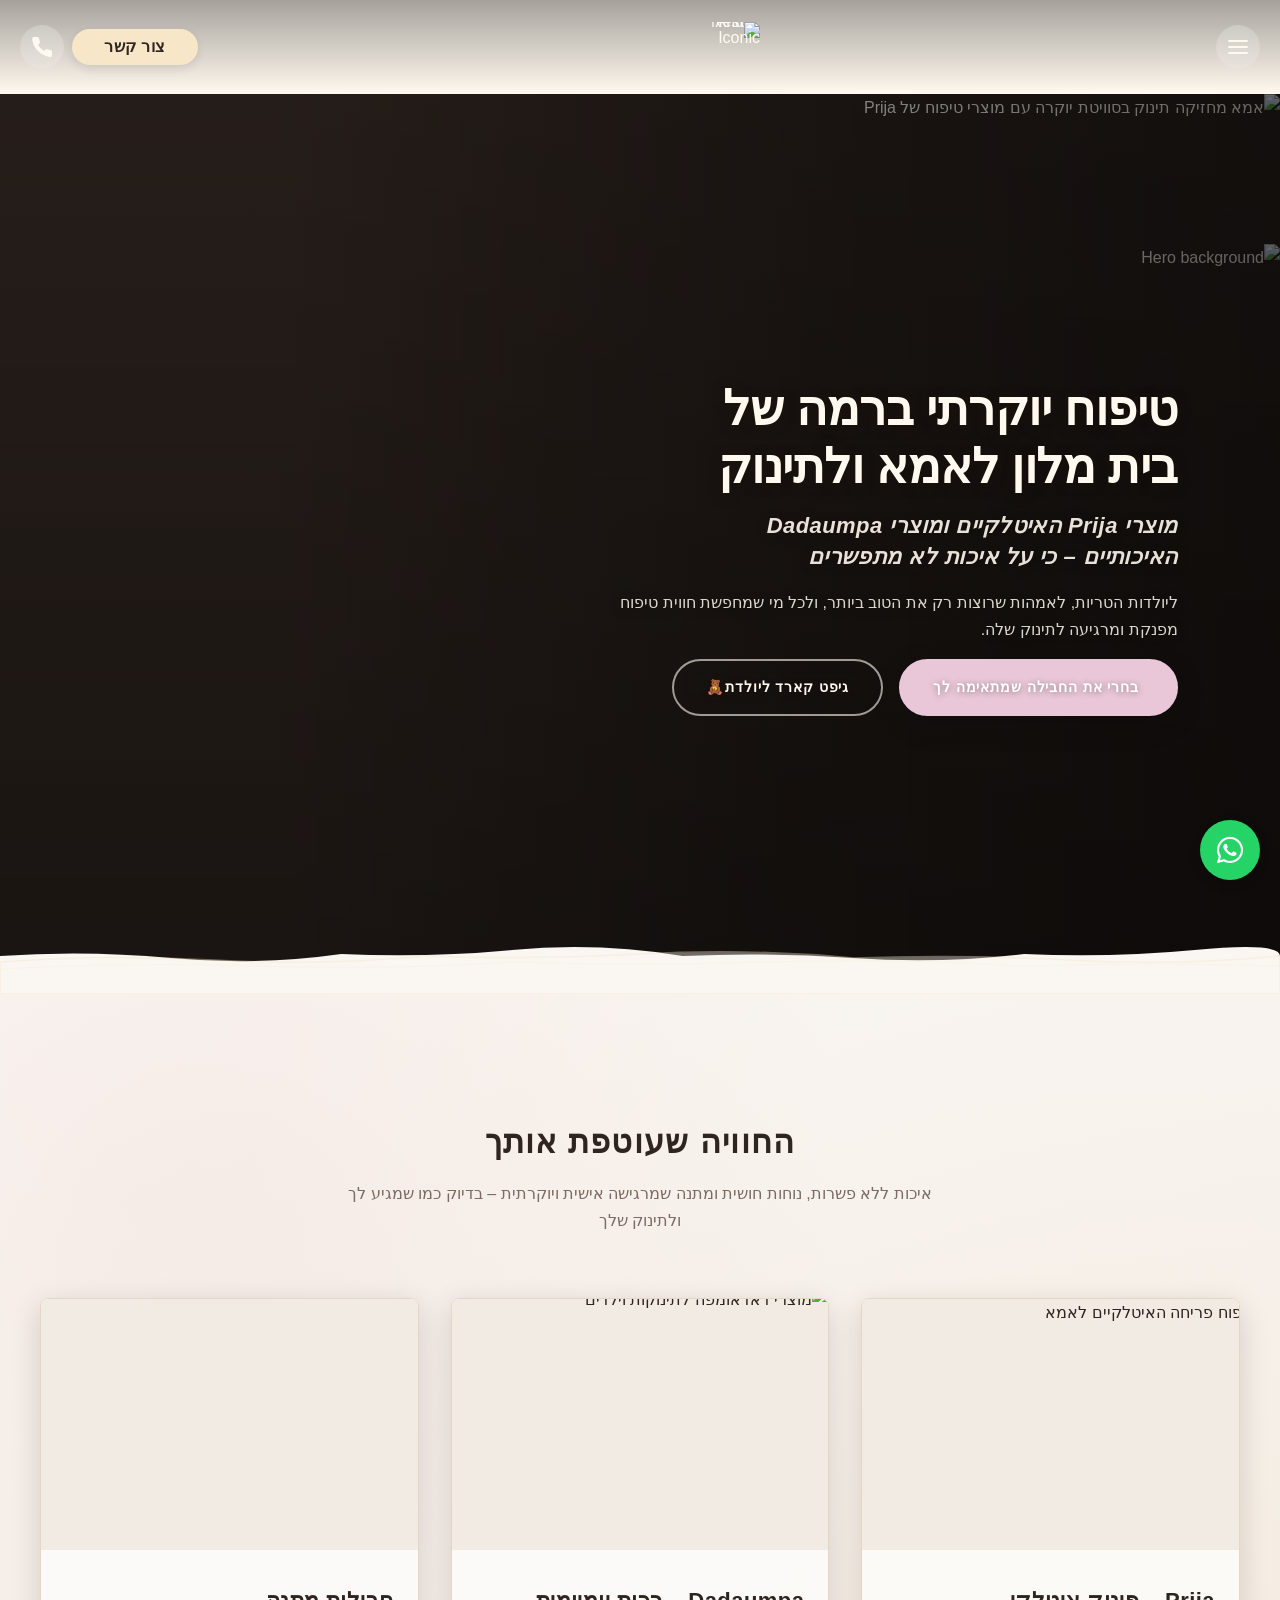
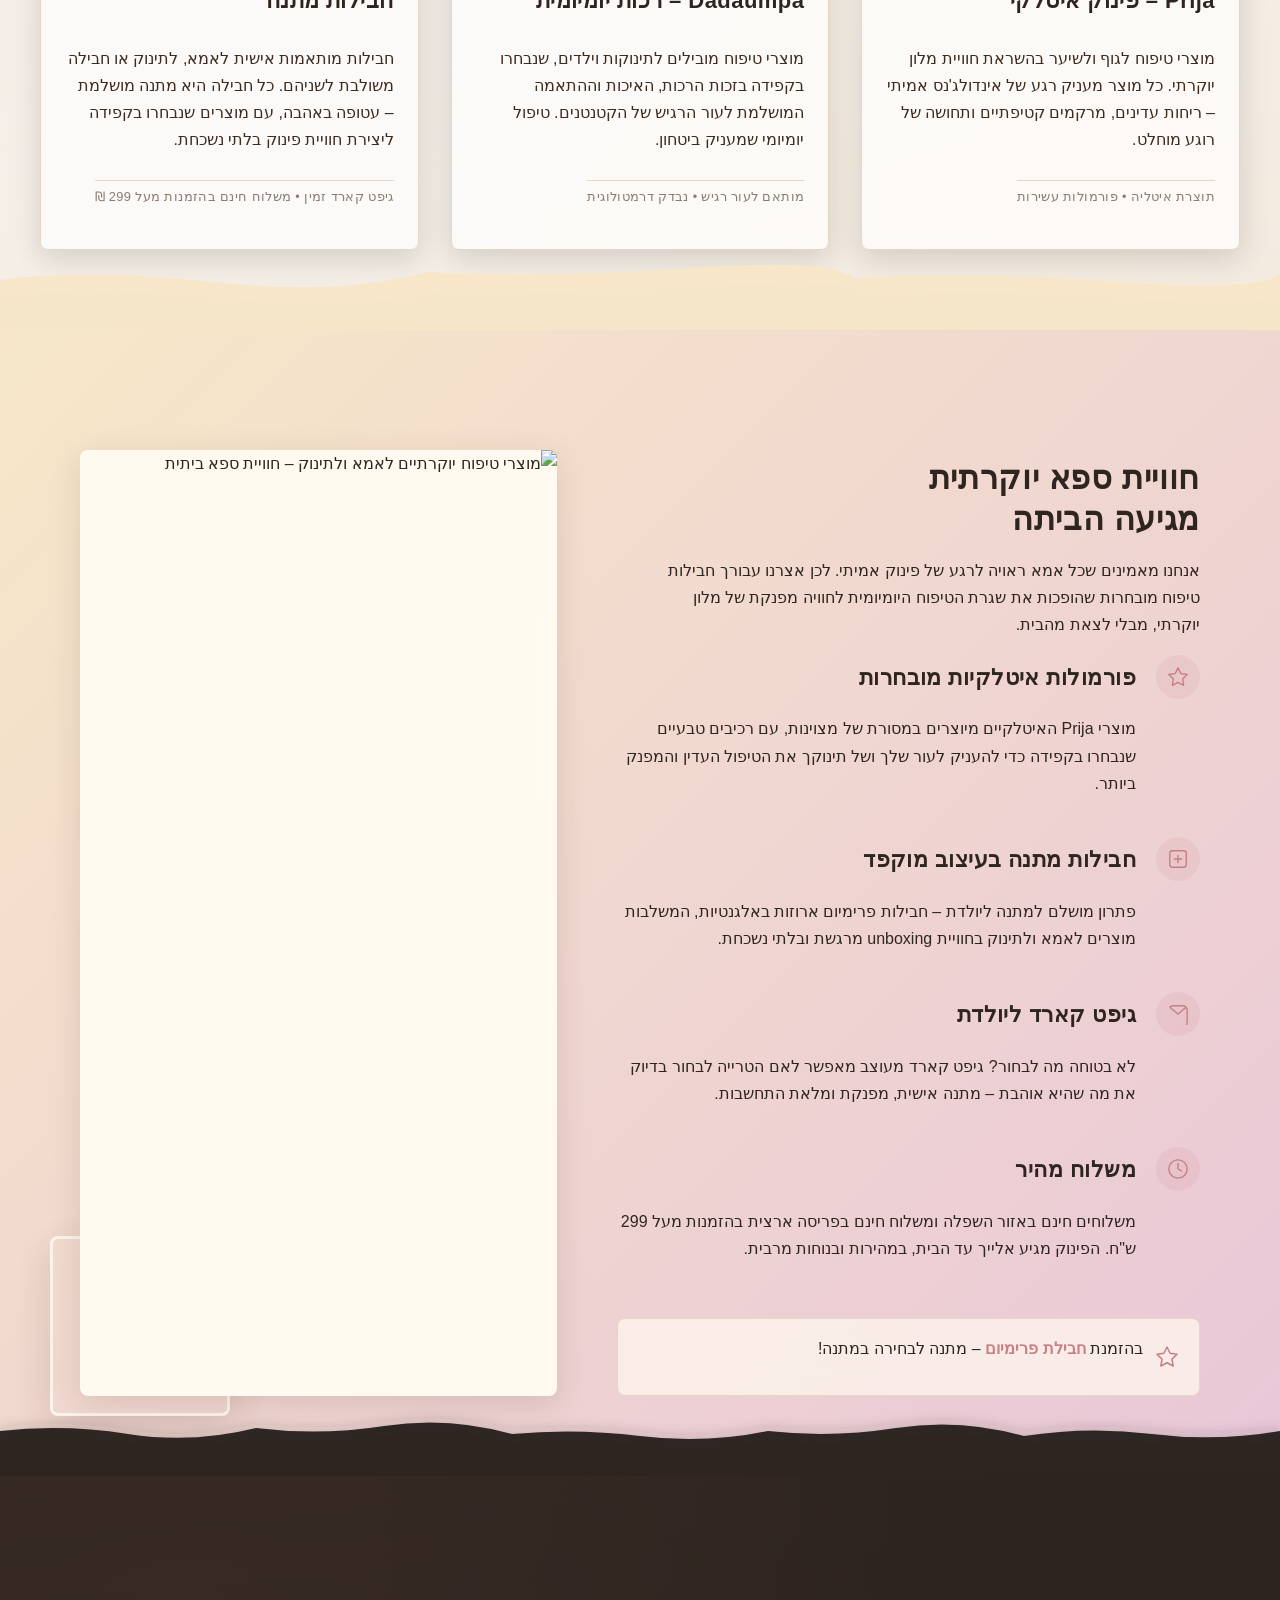
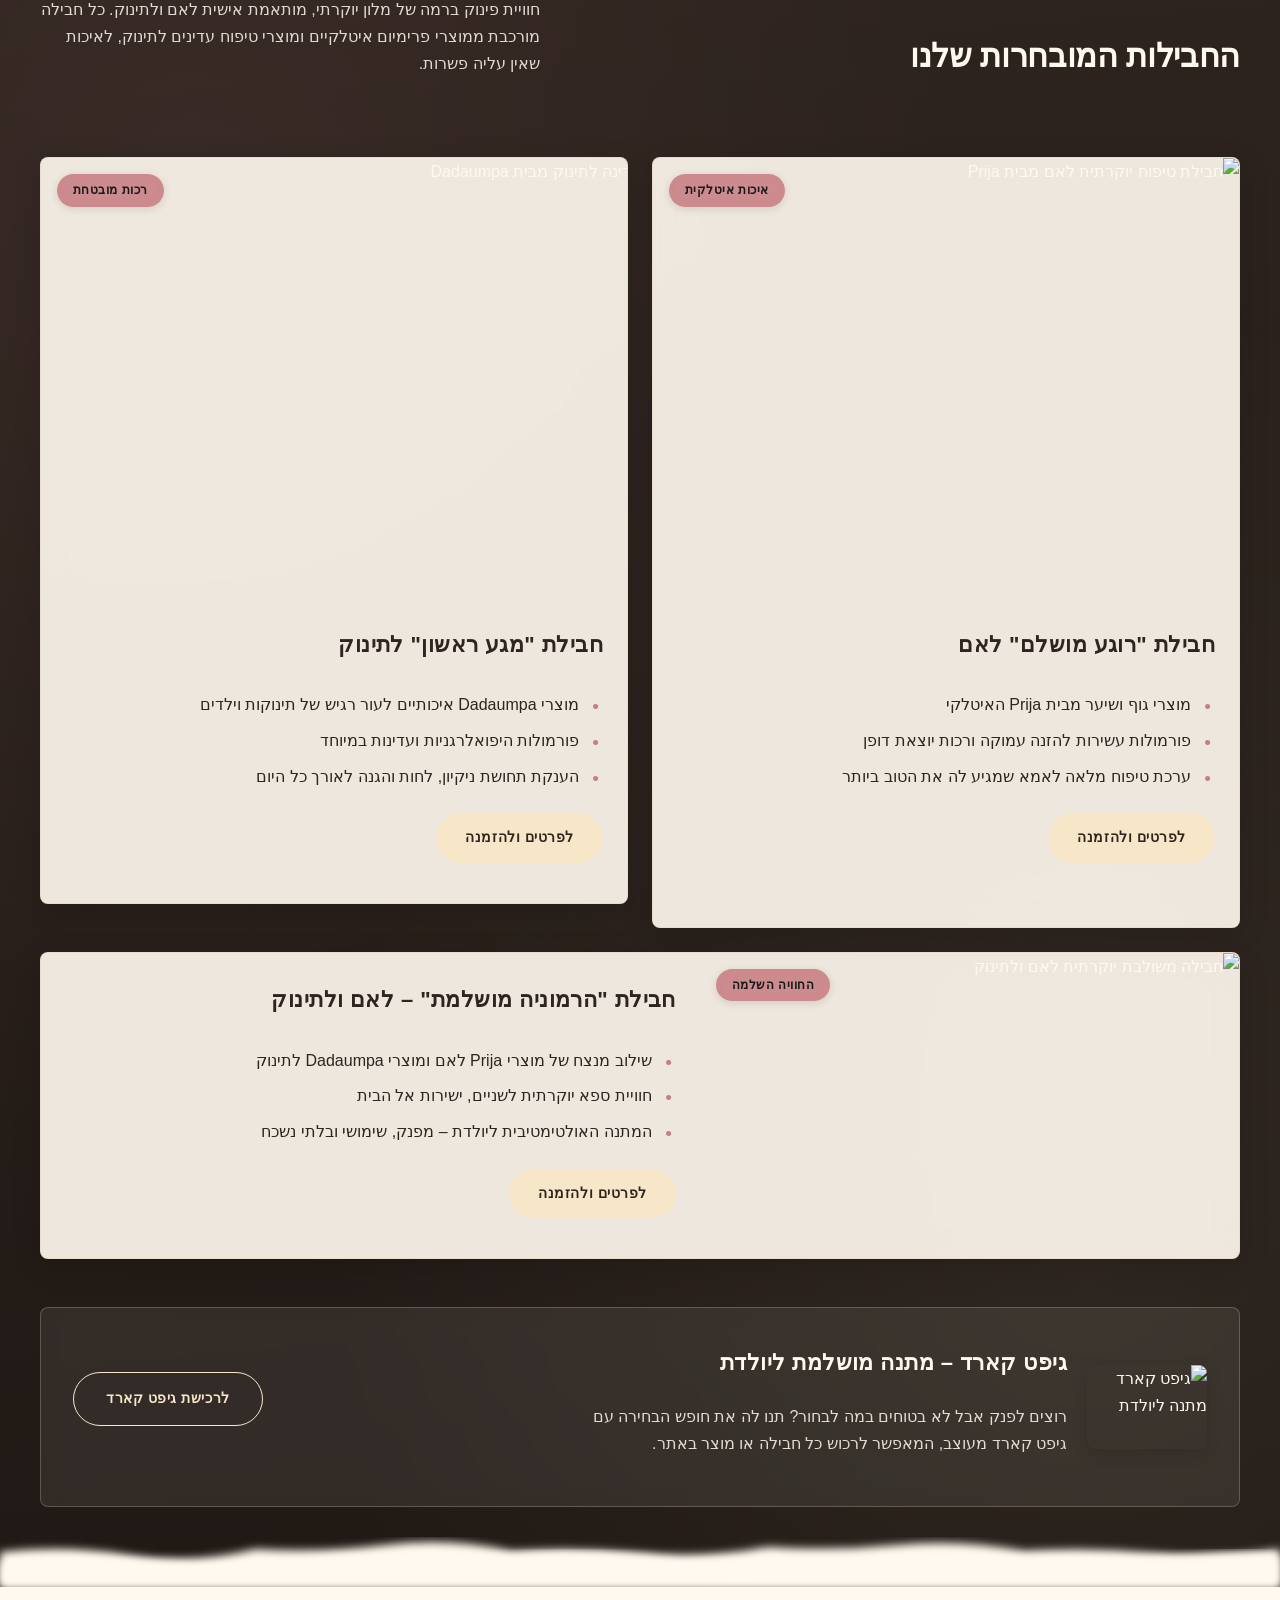
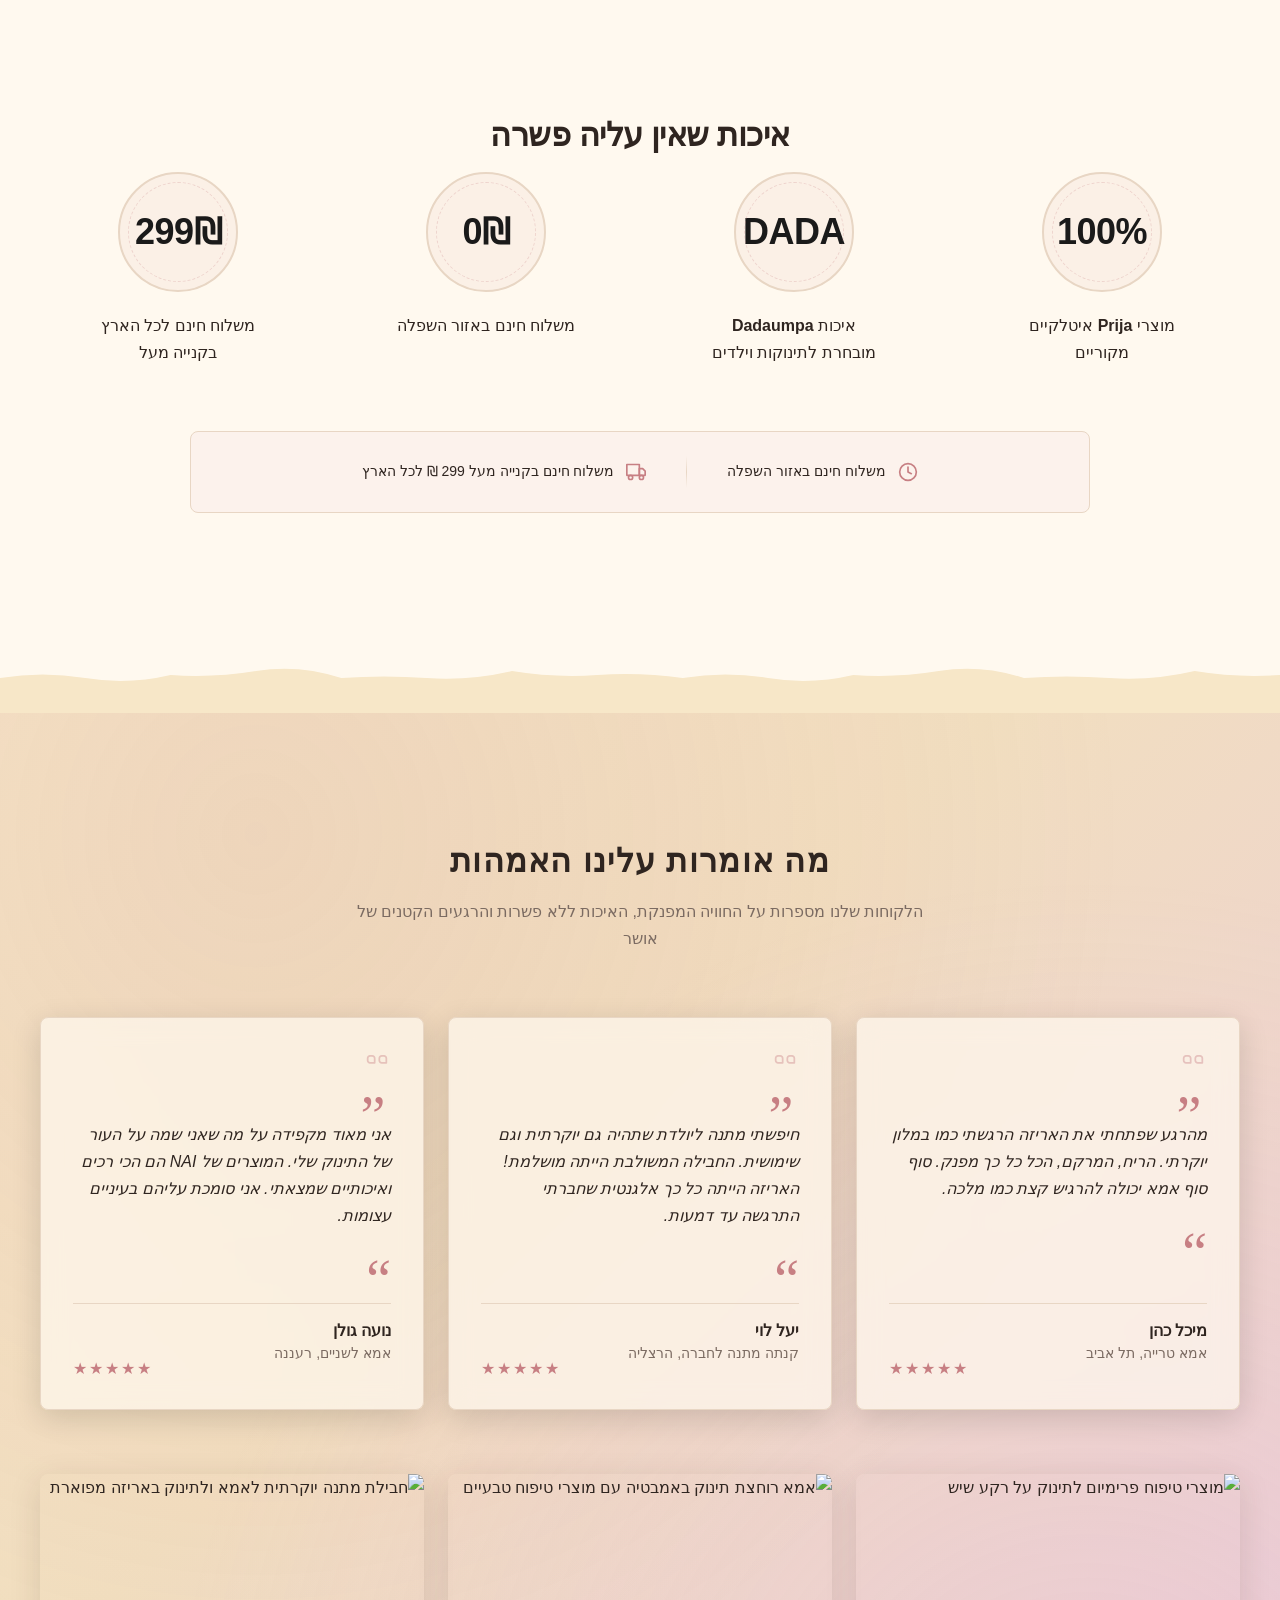
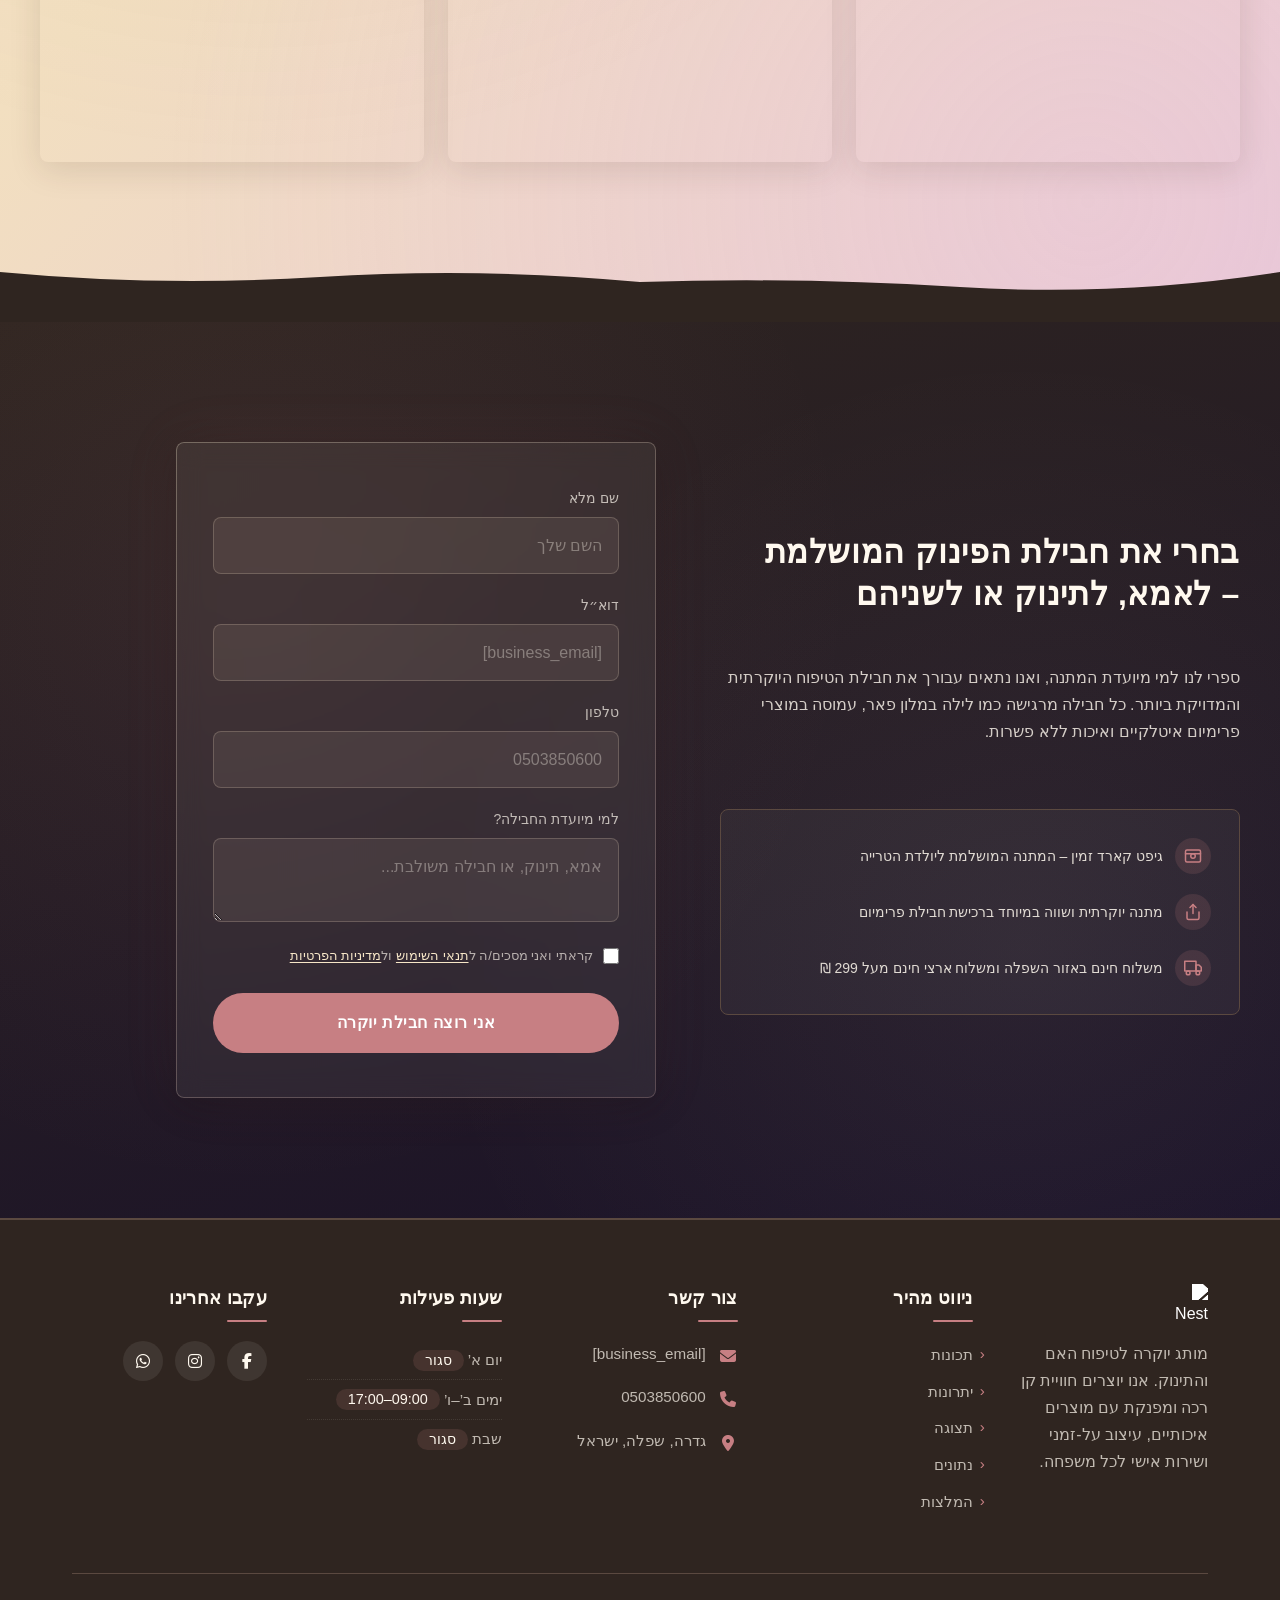
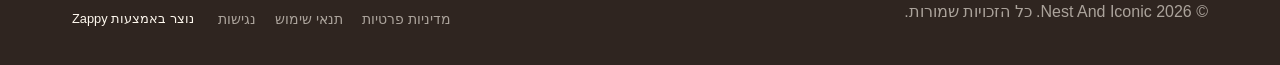
==== commit 3e1f1704: "Background sync: Progressive GitHub Sync" ====
--- a/public/index.html
+++ b/public/index.html
@@ -1 +1 @@
-<!doctype html><html dir="rtl" lang="he"><head><meta charset="UTF-8"><meta content="width=device-width,initial-scale=1" name="viewport"><meta content="index, follow" name="robots"><title>התפנקי בחבילת טיפוח ליולדת מלונאית — NAI Nest And Iconic</title><meta content="גלי חבילת טיפוח יולדת פרימיום עם מוצרי פריג׳ה איטלקיים. מתנה ליולדת או לעצמך, באריזה מפנקת עם משלוח חינם מעל 299 ש״ח. הזמיני עכשיו והתרגשי!" name="description"><meta content="חבילת טיפוח ליולדת, מתנה ליולדת פרימיום, חבילת טיפוח לתינוק ואמא, גיפט קארד ליולדת, מוצרי פריג׳ה יוקרתיים" name="keywords"><link href="/assets/favicon.ico" rel="icon" type="image/x-icon"><link href="/assets/favicon-16x16.png" rel="icon" type="image/png" sizes="16x16"><link href="/assets/favicon-32x32.png" rel="icon" type="image/png" sizes="32x32"><link href="/assets/favicon-48x48.png" rel="icon" type="image/png" sizes="48x48"><link href="/assets/favicon-192x192.png" rel="icon" type="image/png" sizes="192x192"><link href="/assets/favicon-512x512.png" rel="icon" type="image/png" sizes="512x512"><link href="/assets/apple-touch-icon.png" rel="apple-touch-icon"><script>!function(){"use strict";var t="1d5ba5e6-0a09-4dfe-afa7-d8c4533d779b",e="https://api.zappy5.com/api/analytics/track",a=18e5,n=2592e6,o=!0,i=!0,r=!0;var s=function(){var e="zappy_visitor_"+t,a=null;try{if(a=localStorage.getItem(e)){var o=JSON.parse(a),i=Date.now();if(i-o.created<n)return o.lastSeen=i,localStorage.setItem(e,JSON.stringify(o)),o.id}}catch(t){console.warn("Zappy Analytics: LocalStorage not available")}var r="zv_"+Date.now()+"_"+Math.random().toString(36).substr(2,9);try{localStorage.setItem(e,JSON.stringify({id:r,created:Date.now(),lastSeen:Date.now()}))}catch(t){}return r}(),c=function(){var e="zappy_session_"+t,n=null;try{if(n=sessionStorage.getItem(e)){var o=JSON.parse(n),i=Date.now();if(i-o.timestamp<a)return o.timestamp=i,sessionStorage.setItem(e,JSON.stringify(o)),o.id}}catch(t){console.warn("Zappy Analytics: SessionStorage not available")}var r="zs_"+Date.now()+"_"+Math.random().toString(36).substr(2,9);try{sessionStorage.setItem(e,JSON.stringify({id:r,timestamp:Date.now()}))}catch(t){}return r}();function l(a,n){n=n||{};var o={website_id:t,event_type:a,page_path:window.location.pathname,referrer:document.referrer||"direct",visitor_id:s,session_id:c,metadata:n};if(navigator.sendBeacon){var i=new Blob([JSON.stringify(o)],{type:"application/json"});navigator.sendBeacon(e,i)}else fetch(e,{method:"POST",headers:{"Content-Type":"application/json"},body:JSON.stringify(o),keepalive:!0}).catch(function(t){console.warn("Zappy Analytics: Failed to track event",t)})}o&&l("pageview",{title:document.title,url:window.location.href}),i&&document.addEventListener("click",function(t){var e=t.target;if("BUTTON"===e.tagName||e.closest("button")){var a="BUTTON"===e.tagName?e:e.closest("button");l("click",{element:"button",text:a.textContent.trim().substring(0,100),id:a.id||null,class:a.className||null})}else if("A"===e.tagName||e.closest("a")){var n="A"===e.tagName?e:e.closest("a");l("navigation",{element:"link",text:n.textContent.trim().substring(0,100),href:n.href,external:n.hostname!==window.location.hostname})}},!0),r&&document.addEventListener("submit",function(t){var e=t.target;l("form_submit",{form_id:e.id||null,form_name:e.name||null,form_action:e.action||null,form_method:e.method||"GET"})},!0);var d=Date.now();window.addEventListener("beforeunload",function(){l("page_unload",{time_on_page:Math.floor((Date.now()-d)/1e3),page_path:window.location.pathname})}),window.zappyAnalytics={track:l,getVisitorId:function(){return s},getSessionId:function(){return c}}}()</script><script>!function(){"use strict";if(!window.zappyFireMarketingEvent){var t={begin_checkout:"checkout_started",purchase:"checkout_complete",add_to_cart:"add_to_cart",view_product:"view_product"},e={whatsapp_click:{ga4:"contact",meta:"Contact",gtm:"whatsapp_click",ecom:!1},phone_click:{ga4:"contact",meta:"Contact",gtm:"phone_click",ecom:!1},contact_form_submitted:{ga4:"generate_lead",meta:"Lead",gtm:"contact_form_submitted",ecom:!1},checkout_started:{ga4:"begin_checkout",meta:"InitiateCheckout",gtm:"begin_checkout",ecom:!0},checkout_complete:{ga4:"purchase",meta:"Purchase",gtm:"purchase",ecom:!0},product_inquiry:{ga4:"generate_lead",meta:"Lead",gtm:"product_inquiry",ecom:!1},add_to_cart:{ga4:"add_to_cart",meta:"AddToCart",gtm:"add_to_cart",ecom:!0},view_product:{ga4:"view_item",meta:"ViewContent",gtm:"view_item",ecom:!0}};window.zappyFireMarketingEvent=function(r,o,u){try{u=u||{};var p=t[r]||r,d=e[p];if(!d)return;if((o=o||{}).pagePath||o.page_path||(o.pagePath=a()),"checkout_complete"===p){var l=String(o.orderId||o.order_id||o.transaction_id||"");if(l&&function(t){if(!t)return!1;try{return"1"===sessionStorage.getItem(i(t))}catch(t){return!1}}(l))return;l&&function(t){if(t)try{sessionStorage.setItem(i(t),"1")}catch(t){}}(l)}if(!u.skipFirstParty)try{window.zappyAnalytics&&"function"==typeof window.zappyAnalytics.track&&window.zappyAnalytics.track(p,o)}catch(t){}try{if(window.dataLayer=window.dataLayer||[],d.ecom){var _=c(p,o),m={};_.transaction_id&&(m.transaction_id=_.transaction_id),null!=_.value&&(m.value=_.value),_.currency&&(m.currency=_.currency),_.items&&(m.items=_.items),window.dataLayer.push({event:d.gtm,ecommerce:m}),"checkout_complete"!==p&&"checkout_started"!==p||window.dataLayer.push({event:p,ecommerce:m})}else{var s={event:d.gtm};for(var h in o)Object.prototype.hasOwnProperty.call(o,h)&&(s[h]=o[h]);window.dataLayer.push(s)}}catch(t){}try{"function"==typeof window.gtag&&window.gtag("event",d.ga4,c(p,o))}catch(t){}try{"function"==typeof window.fbq&&window.fbq("track",d.meta,function(t,e){for(var r=n(e=e||{}),a=parseFloat(null!=e.value?e.value:null!=e.total?e.total:0)||0,c=String(e.currency||"USD").toUpperCase(),i=[],o=0,u=0;u<r.length;u++)r[u].item_id&&i.push(r[u].item_id),o+=r[u].quantity||1;if("checkout_complete"===t)return{value:a,currency:c,content_ids:i.length?i:void 0,content_type:"product",num_items:o||void 0,order_id:String(e.order_id||e.orderId||e.transaction_id||e.orderNumber||"")||void 0};if("checkout_started"===t)return{value:a,currency:c,content_ids:i.length?i:void 0,content_type:"product",num_items:o||parseInt(null!=e.itemCount?e.itemCount:0,10)||void 0};if("add_to_cart"===t){var p=String(e.productId||e.product_id||i[0]||"");return{value:a||(r[0]?r[0].price*r[0].quantity:0),currency:c,content_ids:p?[p]:i.length?i:void 0,content_type:"product",content_name:e.productName||e.product_name||r[0]&&r[0].item_name,num_items:parseInt(null!=e.quantity?e.quantity:o||1,10)||1}}if("view_product"===t){var d=String(e.productId||e.product_id||i[0]||"");return{value:a||parseFloat(null!=e.price?e.price:0)||0,currency:c,content_ids:d?[d]:i.length?i:void 0,content_type:"product",content_name:e.productName||e.product_name||r[0]&&r[0].item_name}}return"whatsapp_click"===t||"phone_click"===t?{content_name:"whatsapp_click"===t?"WhatsApp":"Phone",content_category:"contact"}:"contact_form_submitted"===t||"product_inquiry"===t?{content_name:"product_inquiry"===t?"Product inquiry":"Contact form",content_category:e.productName||e.product_name||void 0}:e}(p,o))}catch(t){}}catch(t){}};var r=Object.create(null);document.addEventListener("click",function(t){try{var e=t.target;if(!e)return;var r=u(e,".whatsapp-float, a.whatsapp-float, [data-zappy-whatsapp]"),n=function(t){for(var e=t;e&&e!==document;){if("A"===e.tagName)return e;e=e.parentElement}return null}(e),c=n&&n.href||"";if(r||n&&function(t){if(!t)return!1;var e=String(t).toLowerCase();return-1!==e.indexOf("wa.me/")||-1!==e.indexOf("api.whatsapp.com")||-1!==e.indexOf("whatsapp.com/send")||0===e.indexOf("whatsapp:")}(c)){if(!o("wa:"+c)){var i=r?"float":"link";window.zappyFireMarketingEvent("whatsapp_click",{source:i,href:c||null,pagePath:a()})}return}var p=u(e,".phone-header-btn, .nav-phone-btn, .call-btn, [data-zappy-phone]"),d="";if(n&&n.href&&0===String(n.href).toLowerCase().indexOf("tel:")?d=n.href:p&&p.href&&0===String(p.href).toLowerCase().indexOf("tel:")&&(d=p.href),p||d){var l="";return d&&(l=String(d).replace(/^tel:/i,"").trim()),void(o("tel:"+(l||p&&p.id||"btn"))||window.zappyFireMarketingEvent("phone_click",{source:p?"button":"link",phone:l||null,href:d||null,pagePath:a()}))}}catch(t){}},!0)}function a(){try{if(window.ZAPPY_CONFIG&&window.ZAPPY_CONFIG.currentPagePath)return window.ZAPPY_CONFIG.currentPagePath}catch(t){}try{return window.location.pathname||"/"}catch(t){return"/"}}function n(t){var e=(t=t||{}).items||t.cartItems||t.cart_items||t.lineItems||[];Array.isArray(e)||(e=[]);for(var r=[],a=0;a<e.length;a++){var n=e[a];if(n&&"object"==typeof n){var c=String(n.item_id||n.productId||n.product_id||n.id||"").trim(),i=String(n.item_name||n.productName||n.product_name||n.name||"").trim(),o=parseFloat(null!=n.price?n.price:null!=n.unitPrice?n.unitPrice:0)||0,u=Math.max(1,parseInt(null!=n.quantity?n.quantity:null!=n.qty?n.qty:1,10)||1);(c||i)&&r.push({item_id:c||i,item_name:i||c,price:o,quantity:u})}}return r}function c(t,e){var r=n(e=e||{}),c=parseFloat(null!=e.value?e.value:null!=e.total?e.total:0)||0,i=String(e.currency||"USD").toUpperCase();if("checkout_complete"===t)return{transaction_id:String(e.transaction_id||e.orderId||e.order_id||e.orderNumber||"")||void 0,value:c,currency:i,items:r};if("checkout_started"===t)return{value:c,currency:i,items:r};if("add_to_cart"===t){var o=r.length?r:[{item_id:String(e.productId||e.product_id||""),item_name:String(e.productName||e.product_name||""),price:parseFloat(null!=e.value?e.value:null!=e.price?e.price:0)||0,quantity:parseInt(null!=e.quantity?e.quantity:1,10)||1}].filter(function(t){return t.item_id||t.item_name});return{value:c||(o[0]?o[0].price*o[0].quantity:0),currency:i,items:o}}if("view_product"===t){var u=r.length?r:[{item_id:String(e.productId||e.product_id||""),item_name:String(e.productName||e.product_name||""),price:parseFloat(null!=e.price?e.price:null!=e.value?e.value:0)||0,quantity:1}].filter(function(t){return t.item_id||t.item_name});return{currency:i,value:c||(u[0]?u[0].price:0),items:u}}return"whatsapp_click"===t||"phone_click"===t?{method:"whatsapp_click"===t?"whatsapp":"phone",page_path:e.pagePath||a()}:"contact_form_submitted"===t||"product_inquiry"===t?{page_path:e.pagePath||a()}:e}function i(t){return"zappy_purchase_fired_"+String(t||"")}function o(t){var e=Date.now();return!!(r[t]&&e-r[t]<800)||(r[t]=e,!1)}function u(t,e){return t&&t.closest?t.closest(e):null}}()</script><meta content="התפנקי בחבילת טיפוח ליולדת מלונאית — NAI Nest And Iconic" property="og:title"><meta content="גלי חבילת טיפוח יולדת פרימיום עם מוצרי פריג׳ה איטלקיים. מתנה ליולדת או לעצמך, באריזה מפנקת עם משלוח חינם מעל 299 ש״ח. הזמיני עכשיו והתרגשי!" property="og:description"><meta content="summary_large_image" name="twitter:card"><meta content="התפנקי בחבילת טיפוח ליולדת מלונאית — NAI Nest And Iconic" name="twitter:title"><meta content="גלי חבילת טיפוח יולדת פרימיום עם מוצרי פריג׳ה איטלקיים. מתנה ליולדת או לעצמך, באריזה מפנקת עם משלוח חינם מעל 299 ש״ח. הזמיני עכשיו והתרגשי!" name="twitter:description"><meta content="website" property="og:type"><meta content="he_IL" property="og:locale"><style>.skip-link{position:absolute;top:0;left:0;transform:translateY(-200%);padding:12px 18px;background:var(--bg-dark,#1a1a1a);color:var(--text-light,#fff);font-weight:600;border-radius:0 0 8px 0;z-index:10000}.skip-link:focus{transform:none;outline:2px solid var(--ring,#fff);outline-offset:2px}:focus-visible{outline:2px solid var(--ring,currentColor);outline-offset:3px}</style><link href="/assets/favicon.ico" rel="icon" type="image/x-icon"><link href="/assets/favicon-16x16.png" rel="icon" type="image/png" sizes="16x16"><link href="/assets/favicon-32x32.png" rel="icon" type="image/png" sizes="32x32"><link href="/assets/favicon-48x48.png" rel="icon" type="image/png" sizes="48x48"><link href="/assets/favicon-192x192.png" rel="icon" type="image/png" sizes="192x192"><link href="/assets/favicon-512x512.png" rel="icon" type="image/png" sizes="512x512"><link href="/assets/apple-touch-icon.png" rel="apple-touch-icon"><link href="https://cdn.jsdelivr.net/npm/vanilla-cookieconsent@3/dist/cookieconsent.css" rel="stylesheet"><style id="zappy-critical-above-fold-css">html{box-sizing:border-box;-webkit-text-size-adjust:100%}*,::after,::before{box-sizing:inherit}body{margin:0;min-width:320px;overflow-x:clip}img,svg,video{max-width:100%;height:auto}main{display:block}.container{width:min(100% - 32px,1200px);margin-inline:auto}.navbar,header .navbar,header[role=banner],nav.navbar{position:relative;z-index:1000;width:100%}.nav-container,.navbar .container{display:flex;align-items:center;justify-content:space-between;min-height:64px}.logo,.logo-link img{display:block;width:35px;height:35px;object-fit:contain}#navMenu,.nav-menu{list-style:none;margin:0;padding:0}#navMenu a,.nav-menu a,.navbar .nav-links a,.navbar a{color:inherit;text-decoration:none}#navMenu .sub-menu,.nav-menu .sub-menu,.navbar .sub-menu{display:none}.fa,.fa-brands,.fa-regular,.fa-solid,.fab,.far,.fas{display:inline-block;min-width:1em;text-align:center}html:not(#zappy-noop) .navbar:has(.nav-ecommerce-icons)>.phone-header-btn,html:not(#zappy-noop)[data-zappy-site-type=ecommerce] .phone-header-btn{display:none!important;visibility:hidden!important;width:0!important;height:0!important;pointer-events:none!important}.zappy-preview-empty-store-cta{display:none!important;visibility:hidden!important;height:0!important;max-height:0!important;overflow:hidden!important;margin:0!important;padding:0!important;border:0!important;box-shadow:none!important}.zappy-catalog-menu{background:var(--surface-color,var(--surface,linear-gradient(135deg,#f8f9fa 0,#fff 100%)));border-bottom:1px solid var(--border-color,#e5e7eb);padding:0;position:sticky;top:0;z-index:90}.zappy-catalog-menu.rtl,.zappy-catalog-menu[dir=rtl]{direction:rtl}.zappy-catalog-menu.ltr,.zappy-catalog-menu[dir=ltr]{direction:ltr}.catalog-menu-container{max-width:1440px;margin:0 auto;display:flex;align-items:center;gap:8px;padding:10px 24px;overflow:visible}.catalog-menu-categories,.catalog-menu-list{display:flex;align-items:center;gap:4px;flex-wrap:wrap;margin:0;padding:0;list-style:none}.catalog-menu-item{display:inline-flex;align-items:center;padding:8px 16px;font-size:14px;font-weight:500;color:var(--text-color,var(--text,#374151));text-decoration:none;border-radius:20px;white-space:nowrap}.catalog-menu-all{background:var(--primary-color,var(--primary,#111));color:var(--text-light,#fff)!important}.catalog-menu-parent{position:relative;display:inline-flex;align-items:center}.catalog-menu-trigger{display:inline-flex;align-items:center;gap:6px}.catalog-menu-chevron{flex-shrink:0}.catalog-menu-parent>.sub-menu{display:none!important;visibility:hidden!important;opacity:0!important;pointer-events:none!important}.hero-section,.index-hero-section,section[class*=hero]{position:relative;overflow:hidden;min-height:560px}.hero-bg-image,.hero-bg-wrapper,section[class*=hero] [class*=hero-bg]{position:absolute;inset:0;width:100%;height:100%}.hero-bg-image img,.hero-bg-wrapper img,section[class*=hero] [data-hero-bg],section[class*=hero] img[data-hero-background=true]{width:100%!important;height:100%!important;object-fit:cover!important;display:block}.hero-content,section[class*=hero] .container{position:relative;z-index:2}@media(max-width:768px){:root{--header-height:72px;--total-header-height:72px;--zappy-mobile-menu-top:72px}html[data-zappy-site-type=ecommerce] body{padding-top:var(--total-header-height,72px)}html[data-zappy-site-type=ecommerce] body>.navbar:not(.zappy-catalog-menu),html[data-zappy-site-type=ecommerce] body>nav.navbar{position:fixed!important;top:0;left:0;right:0;z-index:100000;width:100%;margin-bottom:0}.zappy-catalog-menu{position:fixed;top:var(--header-height,72px);left:0;right:0;z-index:99999}.nav-container,.navbar .container{min-height:60px}#navMenu,.nav-menu{max-width:100vw;overflow-x:hidden}.hero-section,.index-hero-section,section[class*=hero]{min-height:100svh}.hero-bg-image,.hero-bg-wrapper,.hero-scrim{min-height:100svh}}:root{--zappy-header-stack-height:calc(var(--zappy-announcement-height, 40px) + var(--header-height, 72px))}body:has(.zappy-announcement-bar) .navbar:not(.zappy-catalog-menu):not(.mobile-search-panel),body:has(.zappy-announcement-bar) header.navbar,body:has(.zappy-announcement-bar) nav.navbar:not(.zappy-catalog-menu){top:var(--zappy-announcement-height,40px)!important}body:has(.zappy-announcement-bar) .index-hero-section,body:has(.zappy-announcement-bar) main>section[class*=hero]:first-of-type,body:has(.zappy-announcement-bar) section[data-hero-type^=fullscreen]{margin-top:calc(-1 * var(--zappy-header-stack-height))!important;padding-top:calc(var(--zappy-header-stack-height))!important}[data-zappy-content-align]{display:flex!important;flex-direction:column!important}[data-zappy-content-align^=top-]{justify-content:flex-start!important}[data-zappy-content-align^=center-],[data-zappy-content-align^=lower-],[data-zappy-content-align^=upper-]{justify-content:center!important}[data-zappy-content-align^=bottom-]{justify-content:flex-end!important}[data-zappy-content-align$="-left"],[data-zappy-content-align$="-mid-left"]{align-items:flex-start!important;text-align:start!important}[data-zappy-content-align$="-center"]{align-items:center!important;text-align:center!important}[data-zappy-content-align$="-mid-right"],[data-zappy-content-align$="-right"]{align-items:flex-end!important;text-align:end!important}[data-zappy-content-align] [data-zappy-align-target]{margin-left:auto;margin-right:auto}[data-zappy-content-align$="-center"] [data-zappy-align-target],[data-zappy-content-align$="-center"] [data-zappy-align-target]>*{text-align:center!important}</style><link href="/styles.css" rel="stylesheet"><script>window.ZAPPY_WEBSITE_ID="1d5ba5e6-0a09-4dfe-afa7-d8c4533d779b",window.ZAPPY_API_BASE="https://api.zappy5.com"</script><link href="/assets/site-image-index-hero-image-1-1784379487990-omwfn7.webp?v=1784379490454" rel="preload" as="image" fetchpriority="high"><style id="zappy-dropdown-submenu-styles">#navMenu li:has(.sub-menu),.nav-menu li:has(.sub-menu),.navbar li:has(.sub-menu),nav li:has(.sub-menu){position:relative}#navMenu .sub-menu,.nav-menu .sub-menu,.navbar .sub-menu,nav .sub-menu{display:block!important;position:absolute!important;top:100%;left:0;min-width:220px;border-radius:8px;box-shadow:0 8px 25px rgba(0,0,0,.15);padding:8px 0;opacity:0;visibility:hidden;transform:translateY(10px);transition:all .3s ease;z-index:1000;list-style:none;pointer-events:none}#navMenu li:hover>.sub-menu,.nav-menu li:hover>.sub-menu,.navbar li:hover>.sub-menu,nav li:hover>.sub-menu{opacity:1!important;visibility:visible!important;transform:translateY(0)!important;pointer-events:auto!important}.sub-menu li{list-style:none;margin:0;padding:0}.sub-menu a{display:block!important;padding:10px 16px!important;color:var(--text-dark,#333)!important;font-weight:500;text-decoration:none;white-space:nowrap;transition:background-color .2s}.sub-menu .zappy-nav-child>a{padding-left:28px!important;font-size:.9em!important;opacity:.85!important}[dir=rtl] .sub-menu .zappy-nav-child>a,html[lang=ar] .sub-menu .zappy-nav-child>a,html[lang=he] .sub-menu .zappy-nav-child>a{padding-left:10px!important;padding-right:28px!important}.sub-menu .zappy-nav-parent>a{font-weight:600!important}.sub-menu a:hover{background-color:#f5f5f5}[dir=rtl] .nav-menu .sub-menu,[dir=rtl] .navbar .sub-menu,[dir=rtl] nav .sub-menu,html[lang=ar] .nav-menu .sub-menu,html[lang=ar] .navbar .sub-menu,html[lang=ar] nav .sub-menu,html[lang=he] .nav-menu .sub-menu,html[lang=he] .navbar .sub-menu,html[lang=he] nav .sub-menu{left:auto!important;right:0!important}.sub-menu:empty,.sub-menu:not(:has(li)):not(:has(> a)),.sub-menu:not(:has(li:not(.zappy-hidden-menu-item))):not(:has(> a)){display:none!important;opacity:0!important;visibility:hidden!important;pointer-events:none!important}li:has(.menu-group-title):hover>.sub-menu{opacity:1!important;visibility:visible!important;transform:translateY(0)!important;pointer-events:auto!important}#navMenu>li>.menu-group-title,.nav-menu>li>.menu-group-title{display:inline-block;padding:.5rem 1rem;cursor:default;user-select:none}@media (max-width:768px){#navMenu .sub-menu,.nav-menu .sub-menu,.navbar .sub-menu,nav .sub-menu{position:static!important;transform:none!important;box-shadow:none!important;background:0 0!important;max-height:0;overflow:hidden;opacity:0;visibility:hidden;transition:max-height .3s ease,opacity .3s ease;padding:0!important;border-radius:0!important}#navMenu .sub-menu.mobile-expanded,.nav-menu .sub-menu.mobile-expanded,.navbar .sub-menu.mobile-expanded{max-height:none!important;overflow-y:visible!important;opacity:1!important;visibility:visible!important;padding:8px 0 8px 16px!important}[dir=rtl] .sub-menu.mobile-expanded,html[lang=he] .sub-menu.mobile-expanded{padding:8px 16px 8px 0!important}#navMenu li:hover>.sub-menu,.nav-menu li:hover>.sub-menu,.navbar li:hover>.sub-menu,nav li:hover>.sub-menu{opacity:0;visibility:hidden;pointer-events:none}#navMenu li>.sub-menu.mobile-expanded,.nav-menu li>.sub-menu.mobile-expanded,.navbar li>.sub-menu.mobile-expanded,nav li>.sub-menu.mobile-expanded{opacity:1!important;visibility:visible!important;pointer-events:auto!important}#navMenu li:has(.sub-menu),.nav-menu li:has(.sub-menu),.navbar li:has(.sub-menu),nav li:has(.sub-menu){display:flex!important;flex-wrap:wrap!important;align-items:center!important;position:relative!important;min-height:44px!important}#navMenu li:has(.sub-menu)>a,.nav-menu li:has(.sub-menu)>a,.navbar li:has(.sub-menu)>a,nav li:has(.sub-menu)>a{flex:1!important;min-width:0!important}#navMenu li:has(.sub-menu)>.menu-group-title,.nav-menu li:has(.sub-menu)>.menu-group-title,.navbar li:has(.sub-menu)>.menu-group-title,nav li:has(.sub-menu)>.menu-group-title{flex:1!important;min-width:0!important;padding:0!important;line-height:inherit!important}#navMenu li:has(.sub-menu)>.sub-menu,.nav-menu li:has(.sub-menu)>.sub-menu,.navbar li:has(.sub-menu)>.sub-menu,nav li:has(.sub-menu)>.sub-menu{flex-basis:100%!important;width:100%!important}#navMenu li:has(.sub-menu)>a [class*=arrow],#navMenu li:has(.sub-menu)>a [class*=chevron],.nav-menu li:has(.sub-menu)>a .fa-angle-down,.nav-menu li:has(.sub-menu)>a .fa-chevron-down,.nav-menu li:has(.sub-menu)>a [class*=arrow],.nav-menu li:has(.sub-menu)>a [class*=chevron],nav li:has(.sub-menu)>a [class*=arrow],nav li:has(.sub-menu)>a [class*=chevron]{display:none!important;visibility:hidden!important}.mobile-submenu-toggle{display:flex!important;align-items:center!important;justify-content:center!important;width:44px!important;height:auto!important;background:0 0!important;border:none!important;cursor:pointer!important;color:var(--text-dark)!important;position:static!important;flex-shrink:0!important;align-self:stretch!important;z-index:2!important;padding:0!important;margin:0!important}.mobile-submenu-toggle::after{content:''!important;width:0!important;height:0!important;border-left:6px solid transparent!important;border-right:6px solid transparent!important;border-top:7px solid currentColor!important;transition:transform .3s ease!important}.mobile-submenu-toggle.expanded::after{transform:rotate(180deg)!important}.sub-menu a{padding:10px 0!important;display:block!important;color:var(--text-dark)!important;white-space:normal!important}.sub-menu .zappy-nav-child>a{padding-left:28px!important;font-size:.9em!important;opacity:.85!important}[dir=rtl] .sub-menu .zappy-nav-child>a,html[lang=ar] .sub-menu .zappy-nav-child>a,html[lang=he] .sub-menu .zappy-nav-child>a{padding-left:0!important;padding-right:28px!important}.sub-menu .zappy-nav-parent>a{font-weight:600!important}#navMenu.active,.nav-menu.active{max-width:100vw!important;overflow-x:hidden!important;box-sizing:border-box!important}.navbar .sub-menu li a,.zappy-products-dropdown .sub-menu a,nav.navbar .sub-menu li a{color:var(--text-dark)!important}}@media (min-width:769px){.mobile-submenu-toggle{display:none!important}}</style><style id="zappy-widget-visibility">html[dir=rtl] .whatsapp-float{right:20px!important;left:auto!important}html:not([dir]) .whatsapp-float,html[dir=ltr] .whatsapp-float{left:20px!important;right:auto!important}html[dir=rtl] #mic-access-tool-general-button,html[dir=rtl] #mic-init-access-tool #mic-access-tool-general-button,html[dir=rtl] #mic-init-access-tool .mic-access-tool-general-button,html[dir=rtl] ._access-icon,html[dir=rtl] .mic-access-tool-general-button{left:20px!important;right:auto!important}html:not([dir]) #mic-access-tool-general-button,html:not([dir]) #mic-init-access-tool #mic-access-tool-general-button,html:not([dir]) #mic-init-access-tool .mic-access-tool-general-button,html:not([dir]) ._access-icon,html:not([dir]) .mic-access-tool-general-button,html[dir=ltr] #mic-access-tool-general-button,html[dir=ltr] #mic-init-access-tool #mic-access-tool-general-button,html[dir=ltr] #mic-init-access-tool .mic-access-tool-general-button,html[dir=ltr] ._access-icon,html[dir=ltr] .mic-access-tool-general-button{right:20px!important;left:auto!important}@media (max-width:768px){.whatsapp-float{display:flex!important}}@media (min-width:769px){.whatsapp-float{display:flex!important}}@media (max-width:768px){#mic-access-tool-general-button,#mic-init-access-tool #mic-access-tool-general-button,#mic-init-access-tool .mic-access-tool-general-button,._access-icon,.mic-access-tool-general-button{display:flex!important;visibility:visible!important;opacity:1!important;pointer-events:auto!important}#mic-access-tool-box.opened-mic-access-tool,#mic-init-access-tool #mic-access-tool-box.opened-mic-access-tool,.mic-access-tool-box.opened-mic-access-tool{visibility:visible!important;opacity:1!important;pointer-events:auto!important}}@media (min-width:769px){#mic-access-tool-general-button,#mic-init-access-tool #mic-access-tool-general-button,#mic-init-access-tool .mic-access-tool-general-button,._access-icon,.mic-access-tool-general-button{display:flex!important;visibility:visible!important;opacity:1!important;pointer-events:auto!important}#mic-access-tool-box.opened-mic-access-tool,#mic-init-access-tool #mic-access-tool-box.opened-mic-access-tool,.mic-access-tool-box.opened-mic-access-tool{visibility:visible!important;opacity:1!important;pointer-events:auto!important}}</style></head><body><a href="#main" class="skip-link">דלג לתוכן הראשי</a><nav class="navbar" dir="rtl"><button class="mobile-toggle" aria-label="Menu" id="mobileToggle"><svg viewBox="0 0 24 24" fill="none" height="24" width="24" class="hamburger-icon" style="display:block !important"><path d="M3 12h18M3 6h18M3 18h18" stroke="currentColor" stroke-width="2" stroke-linecap="round"></path></svg> <svg viewBox="0 0 24 24" fill="none" height="24" width="24" class="close-icon" style="display:none !important"><path d="M18 6L6 18M6 6l12 12" stroke="currentColor" stroke-width="2" stroke-linecap="round"></path></svg></button> <button class="phone-header-btn" aria-label="Call" data-phone="0503850600"><svg viewBox="0 0 24 24" fill="currentColor" height="20" width="20"><path d="M22 16.92v3a2 2 0 0 1-2.18 2 19.79 19.79 0 0 1-8.63-3.07 19.5 19.5 0 0 1-6-6 19.79 19.79 0 0 1-3.07-8.67A2 2 0 0 1 4.11 2h3a2 2 0 0 1 2 1.72 12.84 12.84 0 0 0 .7 2.81 2 2 0 0 1-.45 2.11L8.09 9.91a16 16 0 0 0 6 6l1.27-1.27a2 2 0 0 1 2.11-.45 12.84 12.84 0 0 0 2.81.7A2 2 0 0 1 22 16.92z"></path></svg></button><div class="nav-container"><div class="nav-right-group"><div class="nav-brand"><a href="/" class="logo-link" style="display:flex;align-items:center;justify-content:center;gap:8px;text-decoration:none;flex-direction:row"><img alt="Nest And Iconic" decoding="async" src="/assets/nai-nest-and-iconic-baby-mother-care-products-logo-1784325622752-2pf9tr.png?v=1784329181351-nzkrmn" height="35" width="35" class="logo" style="height:50px;width:auto"></a></div><ul class="nav-menu" id="navMenu"><li><a href="#features">תכונות</a></li><li><a href="#benefits">יתרונות</a></li><li><a href="#showcase">תצוגה</a></li><li><a href="#stats">נתונים</a></li><li><a href="#testimonials">המלצות</a></li><li class="mobile-contact-link nav-cta-mobile-item"><a href="#cta" class="nav-cta-btn">צור קשר</a></li></ul></div><div class="nav-cta-container"><a href="#cta" class="nav-cta-btn">צור קשר</a></div></div></nav><script>window.addEventListener("load",function(){const e=document.querySelector(".navbar, nav, header");if(!e)return void console.log("[Navbar] Navbar element not found");let t=document.getElementById("mobileToggle")||document.querySelector(".mobile-toggle")||document.querySelector(".hamburger")||document.querySelector(".hamburger-menu")||document.querySelector(".menu-toggle")||document.querySelector(".burger-menu")||document.querySelector('[aria-label="Menu"]')||document.querySelector('[aria-label="תפריט"]');const o=document.querySelector(".phone-header-btn"),n=window.getComputedStyle(e);let r=n.backgroundColor;if(console.log("[Navbar] Initial navbar background:",r),"transparent"===r||"rgba(0, 0, 0, 0)"===r||r.startsWith("rgba")&&r.includes(", 0)")){const e=n.backgroundImage;if(e&&"none"!==e)console.log("[Navbar] Navbar has background image/gradient, using dark text"),r="rgb(240, 240, 240)";else{const e=window.getComputedStyle(document.body).backgroundColor;console.log("[Navbar] Navbar transparent, using body background:",e),r=e}}const a=r.match(/\d+/g);if(a&&a.length>=3){const e=(.299*parseInt(a[0])+.587*parseInt(a[1])+.114*parseInt(a[2]))/255;console.log("[Navbar] Mobile button colors preserved from Claude CSS (luminance:",e.toFixed(2)+")");const n=document.createElement("style");n.id="zappy-mobile-nav-fix";document.documentElement.lang;document.documentElement.dir,n.textContent='\n        /* Show mobile buttons on desktop AS WELL */\n        @media (min-width: 769px) {\n          .mobile-toggle,\n          .phone-header-btn {\n            display: flex !important;\n          }\n        }\n        \n        /* Show and position mobile buttons correctly on mobile */\n        @media (max-width: 768px) {\n          .navbar,\n          nav.navbar {\n            min-height: 70px !important;\n          }\n\n          .mobile-toggle,\n          .phone-header-btn {\n            position: absolute !important;\n            top: 0 !important;\n            bottom: 0 !important;\n            margin-top: auto !important;\n            margin-bottom: auto !important;\n            transform: none !important;\n            z-index: 1001 !important;\n            display: flex !important;\n            align-items: center !important;\n            justify-content: center !important;\n            width: 36px !important;\n            height: 36px !important;\n            border-radius: 50% !important;\n            border: none !important;\n            cursor: pointer !important;\n            padding: 6px !important;\n            background: none !important;\n            color: var(--nav-text, var(--text-light)) !important;\n            touch-action: manipulation !important;\n            -webkit-tap-highlight-color: transparent !important;\n          }\n\n          html[data-zappy-site-type="ecommerce"] .phone-header-btn,\n          body[data-zappy-site-type="ecommerce"] .phone-header-btn,\n          html[data-zappy-site-type="ecommerce"] header .phone-header-btn,\n          html[data-zappy-site-type="ecommerce"] nav .phone-header-btn {\n            display: none !important;\n            visibility: hidden !important;\n            width: 0 !important;\n            height: 0 !important;\n            min-width: 0 !important;\n            overflow: hidden !important;\n          }\n          \n          /* LTR positioning (default): hamburger LEFT, phone RIGHT */\n          html:not([dir="rtl"]):not([lang="he"]):not([lang="ar"]) .mobile-toggle,\n          html[dir="ltr"] .mobile-toggle {\n            left: 12px !important;\n            right: auto !important;\n          }\n          html:not([dir="rtl"]):not([lang="he"]):not([lang="ar"]) .phone-header-btn,\n          html[dir="ltr"] .phone-header-btn {\n            right: 12px !important;\n            left: auto !important;\n          }\n          \n          /* RTL positioning: hamburger RIGHT, phone LEFT */\n          html[dir="rtl"] .mobile-toggle,\n          html[lang="he"] .mobile-toggle,\n          html[lang="ar"] .mobile-toggle {\n            right: 12px !important;\n            left: auto !important;\n          }\n          html[dir="rtl"] .phone-header-btn,\n          html[lang="he"] .phone-header-btn,\n          html[lang="ar"] .phone-header-btn {\n            left: 12px !important;\n            right: auto !important;\n          }\n          \n          /* CRITICAL: Ensure nav-container has min-height on mobile */\n          /* All children are positioned absolutely/fixed on mobile, so height:auto collapses to 0 */\n          .nav-container {\n            min-height: 70px !important;\n            position: relative !important;\n          }\n          \n          /* Ensure SVG icons are properly sized and inherit color */\n          .mobile-toggle svg,\n          .phone-header-btn svg {\n            width: 24px !important;\n            height: 24px !important;\n            /* Don\'t force display - let JavaScript control hamburger/close toggle */\n          }\n          \n          /* Reset nav-cta-container on mobile - remove desktop box-shadow/padding */\n          /* that creates a visible ghost box when CTA button is hidden */\n          .nav-cta-container {\n            box-shadow: none !important;\n            padding: 0 !important;\n          }\n          \n          /* Hide nav-cta-container entirely on mobile when there\'s no lang-switcher */\n          /* (only the CTA button is inside, and it\'s hidden on mobile) */\n          .nav-cta-container:not(:has(.lang-switcher)) {\n            display: none !important;\n          }\n          \n          /* CRITICAL: Prevent hero image fade gradient from bleeding over headline text */\n          /* The .image-fade-gradient has bottom: -30px (extends below parent) */\n          /* On mobile stacked layout, this overlaps the h1 text below the image */\n          .hero-image-column {\n            overflow: hidden !important;\n          }\n          .image-fade-gradient {\n            bottom: 0 !important;\n          }\n          \n          /* Hide desktop language switcher on mobile - hamburger menu handles it */\n          /* High specificity to override stored CSS */\n          .lang-switcher,\n          .nav-cta-container .lang-switcher,\n          .nav-container .lang-switcher,\n          .navbar .lang-switcher,\n          .navbar .nav-cta-container .lang-switcher {\n            display: none !important;\n          }\n        }\n      ';const r=document.getElementById("zappy-mobile-nav-fix");r&&r.remove(),document.head.appendChild(n),console.log("[Navbar] Critical CSS injected for mobile nav positioning");const i=window.innerWidth<=768;if(t){const e=t.querySelector(".hamburger-icon"),o=t.querySelector(".close-icon");e&&(e.style.setProperty("width","24px","important"),e.style.setProperty("height","24px","important"),e.style.setProperty("display","block","important")),o&&(o.style.setProperty("width","24px","important"),o.style.setProperty("height","24px","important"),o.style.setProperty("display","none","important")),i?(t.style.setProperty("position","absolute","important"),t.style.setProperty("top","0","important"),t.style.setProperty("bottom","0","important"),t.style.setProperty("margin-top","auto","important"),t.style.setProperty("margin-bottom","auto","important"),t.style.setProperty("transform","none","important"),t.style.setProperty("z-index","1001","important"),t.style.removeProperty("left"),t.style.removeProperty("right"),console.log("[Navbar] Mobile toggle positioning applied (mobile viewport)")):(t.style.removeProperty("position"),t.style.removeProperty("top"),t.style.removeProperty("transform"),t.style.removeProperty("z-index"),t.style.removeProperty("left"),t.style.removeProperty("right"),console.log("[Navbar] Desktop viewport - cleared mobile toggle inline positioning"))}if(o){const e=o.querySelector("svg");e&&(e.style.width="24px",e.style.height="24px",e.setAttribute("width","24"),e.setAttribute("height","24")),i?(o.style.setProperty("position","absolute","important"),o.style.setProperty("top","0","important"),o.style.setProperty("bottom","0","important"),o.style.setProperty("margin-top","auto","important"),o.style.setProperty("margin-bottom","auto","important"),o.style.setProperty("transform","none","important"),o.style.setProperty("z-index","1001","important"),o.style.removeProperty("left"),o.style.removeProperty("right"),console.log("[Navbar] Phone button positioning applied (mobile viewport)")):(o.style.removeProperty("position"),o.style.removeProperty("top"),o.style.removeProperty("transform"),o.style.removeProperty("z-index"),o.style.removeProperty("left"),o.style.removeProperty("right"),console.log("[Navbar] Desktop viewport - cleared phone button inline positioning"))}}else console.log("[Navbar] Could not parse background color:",r);t=document.getElementById("mobileToggle")||document.querySelector(".mobile-toggle")||document.querySelector(".hamburger")||document.querySelector(".hamburger-menu")||document.querySelector(".menu-toggle")||document.querySelector(".burger-menu")||document.querySelector('[aria-label="Menu"]')||document.querySelector('[aria-label="תפריט"]');const i=document.getElementById("navMenu")||document.querySelector(".nav-menu")||document.querySelector(".nav-links")||document.querySelector("nav ul:not(.submenu)");if(!t||!i)return void console.log("[Navbar] Mobile toggle or menu not found:",{toggle:!!t,menu:!!i});i.id||(i.id="navMenu"),console.log("[Navbar] Initializing mobile menu...");const l=t.cloneNode(!0);t.parentNode.replaceChild(l,t);var s=0;function p(e){var t=Date.now();t-s<300||(s=t,function(e){e.preventDefault(),e.stopPropagation();const t=l.querySelector(".hamburger-icon"),o=l.querySelector(".close-icon");i.classList.contains("active")?(i.classList.remove("active"),t&&t.style.setProperty("display","block","important"),o&&o.style.setProperty("display","none","important"),document.body.style.overflow="",document.body.classList.remove("menu-open"),console.log("[Navbar] Menu closed")):(i.classList.add("active"),t&&t.style.setProperty("display","none","important"),o&&o.style.setProperty("display","block","important"),document.body.style.overflow="hidden",document.body.classList.add("menu-open"),console.log("[Navbar] Menu opened"))}(e))}l.addEventListener("click",p),l.addEventListener("touchend",p),document.addEventListener("keydown",function(e){if(("Escape"===e.key||"Esc"===e.key)&&i.classList.contains("active")){const e=l.querySelector(".hamburger-icon"),t=l.querySelector(".close-icon");i.classList.remove("active"),e&&e.style.setProperty("display","block","important"),t&&t.style.setProperty("display","none","important"),document.body.style.overflow="",document.body.classList.remove("menu-open"),console.log("[Navbar] Menu closed (Escape)")}}),i.querySelectorAll("a").forEach(function(e){e.addEventListener("click",function(){if("#"===this.getAttribute("href"))return;const e=l.querySelector(".hamburger-icon"),t=l.querySelector(".close-icon");i.classList.remove("active"),e&&e.style.setProperty("display","block","important"),t&&t.style.setProperty("display","none","important"),document.body.style.overflow="",document.body.classList.remove("menu-open"),console.log("[Navbar] Menu closed (link clicked)")})});var m=i.querySelectorAll(".dropdown-toggle");m.forEach(function(e){e.addEventListener("click",function(e){e.preventDefault(),e.stopPropagation();var t=this.closest(".nav-dropdown");t&&(t.parentNode.querySelectorAll(".nav-dropdown.open").forEach(function(e){e!==t&&e.classList.remove("open")}),t.classList.toggle("open"),console.log("[Navbar] Dropdown toggled:",t.classList.contains("open")?"open":"closed"))})}),document.addEventListener("click",function(e){e.target.closest(".nav-dropdown")||document.querySelectorAll(".nav-dropdown.open").forEach(function(e){e.classList.remove("open")})}),console.log("[Navbar] Dropdown handlers initialized for "+m.length+" dropdowns"),o&&o.addEventListener("click",function(){const e=document.querySelectorAll('a[href^="tel:"]'),t=e.length>0?e[0].getAttribute("href").replace("tel:",""):"0503850600";window.location.href="tel:"+t,console.log("[Navbar] Phone button clicked")}),console.log("[Navbar] Mobile menu initialized successfully")})</script><main id="main"><section class="index-hero-section" data-band-index="0" data-layout-spec="דף הבית-hero" id="hero" data-hero-type="fullscreen-scrim" style=";position:relative;overflow:hidden"><div class="hero-video-background"><div class="hero-video-overlay"></div><video autoplay="" class="hero-video" loop="" muted="" playsinline=""><source src="/assets/hero-video-gemini_generated_video_fc19eeb7-1784401341293.mp4" type="video/mp4">Your browser does not support the video tag.</video><img alt="Hero background" decoding="async" src="/assets/site-image-index-hero-image-1-1784379487990-omwfn7.webp?v=1784379490454" fetchpriority="high" loading="eager" class="hero-video-fallback"></div><div class="index-hero-section__bg-wrapper"><div data-element-id="img-1784326813314-8wknjzagf" data-element-type="image" data-zappy-wrapper-margins-applied="true" data-zappy-zoom-clip="true" data-zappy-zoom-wrapper="true" data-zappy-zoom-wrapper-align="center" data-zappy-zoom-wrapper-height="644px" data-zappy-zoom-wrapper-width="360px" data-zappy-zoom-wrapper-width-mode="full" style="position:absolute;top:0px !important;left:0px !important;width:100%;height:100%;max-width:none;margin-left:0px !important;margin-right:0px !important;z-index:1 !important;overflow:hidden;inset:0;max-height:none"><img alt="אמא מחזיקה תינוק בסוויטת יוקרה עם מוצרי טיפוח של Prija" decoding="async" src="/assets/site-image-index-hero-image-1-1784379487990-omwfn7.webp?v=1784379490454" height="600" width="1200" data-context="A warm, cinematic lifestyle photograph of a mother gently holding her baby in a bright, airy luxury hotel suite. Soft natural light streams through sheer curtains, illuminating cream-colored linens, plush white towels, and elegant Prija skincare bottles resting on a marble nightstand. The mood is calm, nurturing, and indulgent, with a shallow depth of field focusing on the tender connection between mother and child." data-placeholder="index-hero-image-1" fetchpriority="high" data-element-id="img-1784326813314-8wknjzagf" data-element-type="image" class="hero-original-image-hidden index-hero-section__bg-img" data-zappy-object-position="50% 50%" data-zappy-original-height="643.6666870117188" data-zappy-original-width="360" data-zappy-zoom="1.3" style="object-position:50% 50%;object-fit:cover;width:130%;height:130%;position:absolute;margin:0;left:-15%;top:-15%;max-width:none;max-height:none;display:none !important" data-hero-background="true" data-hero-bg="true"></div></div><div class="index-hero-section__scrim" aria-hidden="true"></div><div class="index-hero-section__overlay"><div class="index-hero-section__content"><h1 class="index-hero-section__headline">טיפוח יוקרתי ברמה של<br>בית מלון לאמא ולתינוק</h1><h3 class="index-hero-section__subtitle">מוצרי Prija האיטלקיים ומוצרי Dadaumpa האיכותיים – כי על איכות לא מתפשרים</h3><p class="index-hero-section__description">ליולדות הטריות, לאמהות שרוצות רק את הטוב ביותר, ולכל מי שמחפשת חווית טיפוח מפנקת ומרגיעה לתינוק שלה.</p><div class="index-hero-section__cta-group"><a href="#contact" class="index-hero-section__cta index-hero-section__cta--primary" style="outline:none;border-color:rgb(233, 199, 216) !important;color:rgb(255, 255, 255) !important;background-color:rgb(233, 199, 216) !important;background-image:none !important" data-element-id="btn-1784326820225-armpnpzy5" data-element-type="button" data-native-element="true">&nbsp;בחרי את החבילה שמתאימה לך</a> <a href="#packages" class="index-hero-section__cta index-hero-section__cta--secondary" style="outline:none" data-element-id="btn-1784329300712-d8kx3htiz" data-element-type="button" data-native-element="true">גיפט קארד ליולדת🧸</a></div></div></div><div class="index-hero-section__divider-wrapper" aria-hidden="true"><svg viewBox="0 0 1200 80" xmlns="http://www.w3.org/2000/svg" aria-hidden="true" data-no-icon-edit="true" preserveAspectRatio="none"><defs><linearGradient id="dividerGrad" x1="0%" x2="0%" y1="0%" y2="100%"><stop offset="0%" stop-color="rgba(247,231,200,0)"></stop><stop offset="100%" stop-color="var(--bg-light)"></stop></linearGradient></defs><path d="M0,80 L0,42 Q80,36 160,44 T320,40 Q400,44 480,36 T640,42 Q720,38 800,44 T960,40 Q1040,44 1120,36 T1200,42 L1200,80 Z" fill="#FAF6F2"></path><path d="M0,80 L0,48 Q100,40 200,46 T400,42 Q500,46 600,40 T800,44 Q900,40 1000,46 T1200,42 L1200,80 Z" fill="#FAF6F2" opacity="0.4" stroke="var(--primary)" stroke-width="1.5"></path><path d="M0,80 L0,55 Q120,48 240,52 T480,48 Q600,52 720,48 T960,52 Q1080,48 1200,52 L1200,80 Z" fill="#FAF6F2" opacity="0.25" stroke="var(--primary)" stroke-width="1"></path></svg></div></section><section class="index-features-section" data-band-index="1" data-layout-spec="דף הבית-features" id="features"><div class="index-features-section__container"><header class="index-features-section__header"><h2 class="index-features-section__title">החוויה שעוטפת אותך</h2><p class="index-features-section__subtitle">איכות ללא פשרות, נוחות חושית ומתנה שמרגישה אישית ויוקרתית – בדיוק כמו שמגיע לך ולתינוק שלך</p></header><div class="index-features-section__grid"><article class="index-features-section__card" data-grid-item-index="0"><div class="index-features-section__card-image-wrapper"><div data-element-id="img-1784326371125-tu5kizayz" data-element-type="image" data-zappy-wrapper-margins-applied="true" data-zappy-zoom-clip="true" data-zappy-zoom-wrapper="true" data-zappy-zoom-wrapper-align="center" data-zappy-zoom-wrapper-height="217px" data-zappy-zoom-wrapper-width="326px" data-zappy-zoom-wrapper-width-mode="card-slot" style="position:relative !important;overflow:hidden !important;width:100% !important;max-width:100% !important;margin-left:auto !important;margin-right:auto !important;height:217px !important;display:block !important;min-height:0px !important;max-height:none !important;padding-bottom:0px !important" data-zappy-card-slot-fill="1"><img alt="מוצרי טיפוח פריחה האיטלקיים לאמא" decoding="async" src="/assets/site-image-index-features-image-1-1784376498891-sd9lbv.webp?v=1784376501188" height="400" width="600" data-context="Luxury Italian Prija body and hair care products for mothers arranged elegantly on a marble bathroom counter with soft natural light, spa-like atmosphere, rose-clay and champagne tones" data-placeholder="index-features-image-1" fetchpriority="low" loading="lazy" data-element-id="img-1784326371125-tu5kizayz" data-element-type="image" class="index-features-section__card-image" data-zappy-object-position="7% 81%" data-zappy-original-height="217.33334350585938" data-zappy-original-width="326" data-zappy-zoom="1.2" style="object-position:7% 81% !important;margin:0px !important;left:-1.4% !important;top:-27.8032% !important;width:120% !important;height:134.325% !important;max-width:none !important;max-height:none !important;display:block !important;object-fit:cover !important"></div></div><div class="index-features-section__card-content"><h3 class="index-features-section__card-title">Prija – פינוק איטלקי</h3><p class="index-features-section__card-text">מוצרי טיפוח לגוף ולשיער בהשראת חוויית מלון יוקרתי. כל מוצר מעניק רגע של אינדולג'נס אמיתי – ריחות עדינים, מרקמים קטיפתיים ותחושה של רוגע מוחלט.</p><p><span class="index-features-section__card-note">תוצרת איטליה • פורמולות עשירות</span></p></div></article><article class="index-features-section__card" data-grid-item-index="1"><div class="index-features-section__card-image-wrapper"><div data-element-id="img-1784326371127-z95jh8fft" data-element-type="image" data-zappy-wrapper-margins-applied="true" data-zappy-zoom-clip="true" data-zappy-zoom-wrapper="true" data-zappy-zoom-wrapper-align="center" data-zappy-zoom-wrapper-height="217px" data-zappy-zoom-wrapper-width="326px" data-zappy-zoom-wrapper-width-mode="card-slot" style="position:relative !important;overflow:hidden !important;width:100% !important;max-width:100% !important;margin-left:auto !important;margin-right:auto !important;height:217px !important;display:block !important;max-height:none !important;padding-bottom:0px !important;min-height:0px !important" data-zappy-card-slot-fill="1"><img alt="מוצרי דאדאומפה לתינוקות וילדים" decoding="async" src="/assets/site-image-index-features-image-2-1784329591739-pjzppv.webp?v=1784329594042" height="400" width="600" data-context="Soft and gentle Dadaumpa baby care products including lotion, wash, and cream displayed on a fluffy white towel with a delicate knitted baby blanket nearby, warm ivory lighting" data-placeholder="index-features-image-2" fetchpriority="low" loading="lazy" data-element-id="img-1784326371127-z95jh8fft" data-element-type="image" class="index-features-section__card-image" data-zappy-object-position="50% 50%" data-zappy-original-height="217.33334350585938" data-zappy-original-width="326" data-zappy-zoom="1.0002" style="object-position:50% 50% !important;margin:0px !important;left:-0.0099999% !important;top:-5.97994% !important;width:100.02% !important;height:111.96% !important;max-width:none !important;max-height:none !important;display:block !important;object-fit:cover !important;position:absolute !important"></div></div><div class="index-features-section__card-content"><h3 class="index-features-section__card-title">Dadaumpa – רכות יומיומית</h3><p class="index-features-section__card-text">מוצרי טיפוח מובילים לתינוקות וילדים, שנבחרו בקפידה בזכות הרכות, האיכות וההתאמה המושלמת לעור הרגיש של הקטנטנים. טיפול יומיומי שמעניק ביטחון.</p><p><span class="index-features-section__card-note">מותאם לעור רגיש • נבדק דרמטולוגית</span></p></div></article><article class="index-features-section__card" data-grid-item-index="2" style="overflow:hidden !important"><div class="index-features-section__card-image-wrapper"><div data-element-id="img-1784326371129-c8x5sv9hv" data-element-type="image" data-zappy-wrapper-margins-applied="true" data-zappy-zoom-clip="true" data-zappy-zoom-wrapper="true" data-zappy-zoom-wrapper-align="center" data-zappy-zoom-wrapper-height="217px" data-zappy-zoom-wrapper-width="326px" data-zappy-zoom-wrapper-width-mode="card-slot" style="position:relative !important;overflow:hidden !important;width:100% !important;max-width:100% !important;margin-left:auto !important;margin-right:auto !important;height:217px !important;display:block !important;max-height:none !important;padding-bottom:0px !important;min-height:0px !important" data-zappy-card-slot-fill="1"><img alt="חבילות מתנה מאוצרות לאמא ולתינוק" decoding="async" src="/assets/site-image-index-features-image-3-1784379220291-gvtdn9.webp?v=1784379222562" height="400" width="600" data-context="Beautifully curated luxury gift set for mother and baby, wrapped in silk ribbon with elegant packaging, placed on a soft cashmere throw, editorial magazine style photography" data-placeholder="index-features-image-3" fetchpriority="low" loading="lazy" data-element-id="img-1784326371129-c8x5sv9hv" data-element-type="image" class="index-features-section__card-image" data-zappy-object-position="47% 76%" data-zappy-original-height="243.2760467529297" data-zappy-original-width="326" data-zappy-zoom="2.1" style="display:block !important;object-position:47% 76% !important;object-fit:cover !important;width:210% !important;height:235.069% !important;max-width:none !important;margin:0px !important;left:-51.7% !important;top:-102.652% !important;max-height:none !important;position:absolute !important"></div></div><div class="index-features-section__card-content"><h3 class="index-features-section__card-title">חבילות מתנה</h3><p class="index-features-section__card-text">חבילות מותאמות אישית לאמא, לתינוק או חבילה משולבת לשניהם. כל חבילה היא מתנה מושלמת – עטופה באהבה, עם מוצרים שנבחרו בקפידה ליצירת חוויית פינוק בלתי נשכחת.</p><p><span class="index-features-section__card-note">גיפט קארד זמין • משלוח חינם בהזמנות מעל 299 ₪</span></p></div></article></div></div><div class="index-features-section__divider-wrapper"><svg viewBox="0 0 1200 80" xmlns="http://www.w3.org/2000/svg" aria-hidden="true" data-no-icon-edit="true" preserveAspectRatio="none"><defs><linearGradient id="index-features-divider-grad" x1="0%" x2="100%" y1="0%" y2="100%"><stop offset="0%" stop-color="#C77F83" stop-opacity="0.45"></stop><stop offset="100%" stop-color="#F7E7C8" stop-opacity="0.85"></stop></linearGradient></defs><path d="M0,80 L0,30 Q80,18 200,32 T400,22 Q520,28 650,18 T800,28 Q920,22 1050,32 T1200,24 L1200,80 Z" fill="#F7E7C8"></path><path d="M0,80 L0,45 Q100,35 220,48 T420,38 Q540,44 670,35 T820,44 Q940,38 1070,48 T1200,40 L1200,80 Z" fill="#F7E7C8" fill-opacity="0.6"></path></svg></div></section><section class="index-benefits-section" data-band-index="2" data-layout-spec="דף הבית-benefits" id="benefits"><div class="index-benefits-container"><div class="index-benefits-content"><h2 class="index-benefits-heading">חוויית ספא יוקרתית<br>מגיעה הביתה</h2><p class="index-benefits-intro">אנחנו מאמינים שכל אמא ראויה לרגע של פינוק אמיתי. לכן אצרנו עבורך חבילות טיפוח מובחרות שהופכות את שגרת הטיפוח היומיומית לחוויה מפנקת של מלון יוקרתי, מבלי לצאת מהבית.</p><ul class="index-benefits-list"><li class="index-benefit-item" data-grid-item-index="0"><div class="index-benefit-icon-wrapper"><svg viewBox="0 0 24 24" fill="none" data-element-type="icon" data-icon-type="svg" stroke="currentColor" stroke-linecap="round" stroke-linejoin="round" stroke-width="1.5" class="index-benefit-icon"><path d="M12 2L15.09 8.26L22 9.27L17 14.14L18.18 21.02L12 17.77L5.82 21.02L7 14.14L2 9.27L8.91 8.26L12 2Z"></path></svg></div><div class="index-benefit-text"><h3 class="index-benefit-title">פורמולות איטלקיות מובחרות</h3><p class="index-benefit-desc">מוצרי Prija האיטלקיים מיוצרים במסורת של מצוינות, עם רכיבים טבעיים שנבחרו בקפידה כדי להעניק לעור שלך ושל תינוקך את הטיפול העדין והמפנק ביותר.</p></div></li><li class="index-benefit-item" data-grid-item-index="1"><div class="index-benefit-icon-wrapper"><svg viewBox="0 0 24 24" fill="none" data-element-type="icon" data-icon-type="svg" stroke="currentColor" stroke-linecap="round" stroke-linejoin="round" stroke-width="1.5" class="index-benefit-icon"><rect height="18" width="18" x="3" y="3" rx="3"></rect><path d="M12 8V16M8 12H16"></path></svg></div><div class="index-benefit-text"><h3 class="index-benefit-title">חבילות מתנה בעיצוב מוקפד</h3><p class="index-benefit-desc">פתרון מושלם למתנה ליולדת – חבילות פרימיום ארוזות באלגנטיות, המשלבות מוצרים לאמא ולתינוק בחוויית unboxing מרגשת ובלתי נשכחת.</p></div></li><li class="index-benefit-item" data-grid-item-index="2"><div class="index-benefit-icon-wrapper"><svg viewBox="0 0 24 24" fill="none" data-element-type="icon" data-icon-type="svg" stroke="currentColor" stroke-linecap="round" stroke-linejoin="round" stroke-width="1.5" class="index-benefit-icon"><path d="M20.84 4.61A5.5 5.5 0 0017.5 3H6.5A5.5 5.5 0 003.16 4.61M20.84 4.61L12 12L3.16 4.61M20.84 4.61A5.5 5.5 0 0122 8.5V17.5A5.5 5.5 0 01-20.84 19.39M20.84 4.61L12 12L3.16 4.61"></path></svg></div><div class="index-benefit-text"><h3 class="index-benefit-title">גיפט קארד ליולדת</h3><p class="index-benefit-desc">לא בטוחה מה לבחור? גיפט קארד מעוצב מאפשר לאם הטרייה לבחור בדיוק את מה שהיא אוהבת – מתנה אישית, מפנקת ומלאת התחשבות.</p></div></li><li class="index-benefit-item" data-grid-item-index="3"><div class="index-benefit-icon-wrapper"><svg viewBox="0 0 24 24" fill="none" data-element-type="icon" data-icon-type="svg" stroke="currentColor" stroke-linecap="round" stroke-linejoin="round" stroke-width="1.5" class="index-benefit-icon"><circle cx="12" cy="12" r="10"></circle><path d="M12 6V12L16 14"></path></svg></div><div class="index-benefit-text"><h3 class="index-benefit-title">משלוח מהיר</h3><p class="index-benefit-desc">משלוחים חינם באזור השפלה ומשלוח חינם בפריסה ארצית בהזמנות מעל 299 ש"ח. הפינוק מגיע אלייך עד הבית, במהירות ובנוחות מרבית.</p></div></li></ul><div class="index-benefits-highlight"><svg viewBox="0 0 24 24" fill="none" data-element-type="icon" data-icon-type="svg" stroke="currentColor" stroke-linecap="round" stroke-linejoin="round" stroke-width="1.5" class="index-highlight-icon"><path d="M12 2L15.09 8.26L22 9.27L17 14.14L18.18 21.02L12 17.77L5.82 21.02L7 14.14L2 9.27L8.91 8.26L12 2Z"></path></svg><p class="index-highlight-text">בהזמנת <strong>חבילת פרימיום</strong> – מתנה&nbsp;<span style="font-size:1rem">לבחירה במתנה!</span></p></div></div><div class="index-benefits-media"><div class="index-media-frame"><img alt="מוצרי טיפוח יוקרתיים לאמא ולתינוק – חוויית ספא ביתית" decoding="async" src="/assets/site-image-index-benefits-image-1.webp" height="800" width="600" data-context="A luxurious spa-inspired flat lay composition for a premium baby and mother care brand. The scene includes folded white plush towels, a cream-colored bathrobe draped elegantly, premium Italian Prija product bottles with minimalist labels in soft blush and champagne tones, a small ceramic dish with a silky body butter, and a sprig of dried lavender. The lighting is soft and diffused, creating a calm, editorial, hotel-spa atmosphere. Shot from above with warm ivory and dusty rose tones." data-placeholder="index-benefits-image-1" fetchpriority="low" loading="lazy" data-element-id="img-1784325633798-yqo33jyfx" data-element-type="image" class="index-main-image"></div><div class="index-peek-tile"><img alt="מרקם יוקרתי רך" decoding="async" src="/assets/site-image-index-benefits-image-2.webp" height="300" width="300" data-context="A close-up abstract texture shot of soft woven linen or a knitted nest-like fabric in warm ivory and champagne tones, with a subtle silky sheen. The texture is organic and calming, evoking the feeling of a luxurious baby blanket or spa towel. Blurred at the edges to blend softly with the surrounding design." data-placeholder="index-benefits-image-2" fetchpriority="low" loading="lazy" data-element-id="img-1784325633803-4y9lci3t4" data-element-type="image" class="index-peek-image"></div></div></div><div class="index-benefits-divider-wrapper"><svg viewBox="0 0 1200 80" xmlns="http://www.w3.org/2000/svg" aria-hidden="true" data-no-icon-edit="true" preserveAspectRatio="none"><defs><filter height="200%" id="index-divider-shadow" width="120%" x="-10%" y="-50%"><fedropshadow dx="0" dy="-4" flood-color="#2F2520" flood-opacity="0.15" stdDeviation="6"></fedropshadow></filter></defs><path d="M0,80 L0,35 Q60,28 120,38 T240,32 Q300,40 360,30 T480,38 Q540,32 600,40 T720,35 Q780,42 840,32 T960,40 Q1020,30 1080,38 T1200,35 L1200,80 Z" fill="var(--bg-dark)" filter="url(#index-divider-shadow)"></path><path d="M0,80 L0,45 Q60,38 120,48 T240,42 Q300,50 360,40 T480,48 Q540,42 600,50 T720,45 Q780,52 840,42 T960,50 Q1020,40 1080,48 T1200,45 L1200,80 Z" fill="var(--bg-dark)" opacity="0.7"></path></svg></div></section><section class="index-showcase-section" data-band-index="3" data-layout-spec="דף הבית-showcase" id="showcase"><div class="index-showcase-section__container"><div class="index-showcase-section__header"><h2 class="index-showcase-section__title">החבילות המובחרות שלנו</h2><p class="index-showcase-section__subtitle">חוויית פינוק ברמה של מלון יוקרתי, מותאמת אישית לאם ולתינוק. כל חבילה מורכבת ממוצרי פרימיום איטלקיים ומוצרי טיפוח עדינים לתינוק, לאיכות שאין עליה פשרות.</p></div><div class="index-showcase-section__grid"><article class="index-showcase-card index-showcase-card--mother" data-grid-item-index="0"><div class="index-showcase-card__image-wrapper"><img alt="חבילת טיפוח יוקרתית לאם מבית Prija" decoding="async" src="/assets/site-image-index-showcase-image-1.webp" height="400" width="600" data-context="Luxurious Prija Italian body and hair care products arranged elegantly on a marble tray with a soft rose and a silk ribbon, soft natural light, editorial photography style" data-placeholder="index-showcase-image-1" fetchpriority="low" loading="lazy" data-element-id="img-1784329246350-8kab33gz1" data-element-type="image"> <span class="index-showcase-card__badge" style="color:#1A1A1A !important">איכות איטלקית</span></div><div class="index-showcase-card__content"><h3 class="index-showcase-card__title">חבילת "רוגע מושלם" לאם</h3><ul class="index-showcase-card__list"><li>מוצרי גוף ושיער מבית Prija האיטלקי</li><li>פורמולות עשירות להזנה עמוקה ורכות יוצאת דופן</li><li>ערכת טיפוח מלאה לאמא שמגיע לה את הטוב ביותר</li></ul><p class="zappy-editable"><a href="#contact" class="index-showcase-card__cta" style="outline:none" data-element-id="btn-1784329860367-hrtb4j0fx" data-element-type="button" data-native-element="true">לפרטים ולהזמנה</a></p></div></article><article class="index-showcase-card index-showcase-card--baby" data-grid-item-index="1"><div class="index-showcase-card__image-wrapper"><div data-element-id="img-1784329246352-ui4iuz06r" data-element-type="image" data-zappy-wrapper-margins-applied="true" data-zappy-zoom-clip="true" data-zappy-zoom-wrapper="true" data-zappy-zoom-wrapper-align="center" data-zappy-zoom-wrapper-height="245px" data-zappy-zoom-wrapper-width="326px" data-zappy-zoom-wrapper-width-mode="card-slot" style="position:relative !important;overflow:hidden !important;width:100% !important;max-width:100% !important;margin-left:auto !important;margin-right:auto !important;height:245px !important;display:block !important;min-height:0px !important;max-height:none !important;padding-bottom:0px !important" data-zappy-card-slot-fill="1"><img alt="חבילת טיפוח עדינה לתינוק מבית Dadaumpa" decoding="async" src="/assets/site-image-index-showcase-image-2-1784330023325-w4dmex.webp?v=1784330025662" height="400" width="600" data-context="Soft Dadaumpa baby care products on a fluffy white towel with a tiny plush teddy bear, gentle morning light, clean and pure aesthetic" data-placeholder="index-showcase-image-2" fetchpriority="low" loading="lazy" data-element-id="img-1784329246352-ui4iuz06r" data-element-type="image" data-zappy-object-position="84% 65%" data-zappy-original-height="244.5" data-zappy-original-width="326" data-zappy-zoom="1.2" style="object-position:84% 65% !important;display:block;margin-top:0px !important;margin-bottom:0px !important;left:-17.3065% !important;top:-13% !important;width:120.603% !important;height:120% !important;max-width:none !important;max-height:none !important;object-fit:cover !important"></div><p class="zappy-editable"><span class="index-showcase-card__badge" style="color:#1A1A1A !important">רכות מובטחת</span></p></div><div class="index-showcase-card__content"><h3 class="index-showcase-card__title">חבילת "מגע ראשון" לתינוק</h3><ul class="index-showcase-card__list"><li>מוצרי Dadaumpa איכותיים לעור רגיש של תינוקות וילדים</li><li>פורמולות היפואלרגניות ועדינות במיוחד</li><li>הענקת תחושת ניקיון, לחות והגנה לאורך כל היום</li></ul><p class="zappy-editable"><a href="#contact" class="index-showcase-card__cta">לפרטים ולהזמנה</a></p></div></article><article class="index-showcase-card index-showcase-card--combined" data-grid-item-index="2"><div class="index-showcase-card__image-wrapper"><img alt="חבילה משולבת יוקרתית לאם ולתינוק" decoding="async" src="/assets/site-image-index-showcase-image-3.webp" height="500" width="1200" data-context="Complete mother and baby luxury gift set spread across a linen bedsheet, featuring both Prija and Dadaumpa products, soft candles, and a handwritten note, warm golden-hour lighting" data-placeholder="index-showcase-image-3" fetchpriority="low" loading="lazy" data-element-id="img-1784329246354-vcxuneq2b" data-element-type="image"> <span class="index-showcase-card__badge" style="color:#1A1A1A !important">החוויה השלמה</span></div><div class="index-showcase-card__content"><h3 class="index-showcase-card__title">חבילת "הרמוניה מושלמת" – לאם ולתינוק</h3><ul class="index-showcase-card__list"><li>שילוב מנצח של מוצרי Prija לאם ומוצרי Dadaumpa לתינוק</li><li>חוויית ספא יוקרתית לשניים, ישירות אל הבית</li><li>המתנה האולטימטיבית ליולדת – מפנק, שימושי ובלתי נשכח</li></ul><p class="zappy-editable"><a href="#contact" class="index-showcase-card__cta">לפרטים ולהזמנה</a></p></div></article></div><div class="index-showcase-giftcard"><div class="index-showcase-giftcard__content"><img alt="גיפט קארד מתנה ליולדת" decoding="async" src="/assets/site-image-index-showcase-image-4.webp" height="140" width="200" data-context="Elegant gift card envelope with a gold wax seal and a delicate dried flower, resting on a textured cream background, luxury branding" data-placeholder="index-showcase-image-4" fetchpriority="low" loading="lazy" data-element-id="img-1784329246356-riv74q3e0" data-element-type="image"><div class="index-showcase-giftcard__text"><h3 class="index-showcase-giftcard__title">גיפט קארד – מתנה מושלמת ליולדת</h3><p class="index-showcase-giftcard__desc">רוצים לפנק אבל לא בטוחים במה לבחור? תנו לה את חופש הבחירה עם גיפט קארד מעוצב, המאפשר לרכוש כל חבילה או מוצר באתר.</p></div></div><p class="zappy-editable"><a href="#contact" class="index-showcase-giftcard__cta">לרכישת גיפט קארד</a></p></div></div><div class="index-showcase-divider-wrapper"><svg viewBox="0 0 1200 80" xmlns="http://www.w3.org/2000/svg" aria-hidden="true" data-no-icon-edit="true" preserveAspectRatio="none"><defs><filter height="130%" id="index-showcase-blur" width="120%" x="-10%" y="-10%"><feGaussianBlur in="SourceGraphic" stdDeviation="4"></feGaussianBlur></filter></defs><path d="M0,80 L0,45 Q60,38 120,48 T240,42 Q300,46 360,38 T480,44 Q540,40 600,46 T720,40 Q780,44 840,38 T960,44 Q1020,40 1080,46 T1200,42 L1200,80 Z" fill="var(--bg-light)" filter="url(#index-showcase-blur)"></path><path d="M0,80 L0,55 Q80,48 160,56 T320,50 Q400,54 480,48 T640,54 Q720,50 800,56 T960,50 Q1040,54 1120,48 T1200,52 L1200,80 Z" fill="var(--bg-light)" filter="url(#index-showcase-blur)"></path></svg></div></section><section class="index-stats-section" data-band-index="4" data-layout-spec="דף הבית-stats" id="stats"><div class="index-stats-section__container"><h2 class="index-stats-section__heading">איכות שאין עליה פשרה</h2><div class="index-stats-section__metrics"><div class="index-stats-section__metric"><div class="index-stats-section__metric-badge"><span class="index-stats-section__metric-number" style="color:#1A1A1A !important">100%</span></div><p class="index-stats-section__metric-text">מוצרי <strong>Prija</strong> איטלקיים מקוריים</p></div><div class="index-stats-section__metric"><div class="index-stats-section__metric-badge"><span class="index-stats-section__metric-number" style="color:#1A1A1A !important">DADA</span></div><p class="index-stats-section__metric-text">איכות <strong>Dadaumpa</strong> מובחרת לתינוקות וילדים</p></div><div class="index-stats-section__metric"><div class="index-stats-section__metric-badge"><span class="index-stats-section__metric-number" style="color:#1A1A1A !important">0₪</span></div><p class="index-stats-section__metric-text">משלוח חינם באזור השפלה</p></div><div class="index-stats-section__metric"><div class="index-stats-section__metric-badge"><span class="index-stats-section__metric-number" style="color:#1A1A1A !important">299₪</span></div><p class="index-stats-section__metric-text">משלוח חינם לכל הארץ בקנייה מעל</p></div></div><div class="index-stats-section__shipping-band"><div class="index-stats-section__shipping-item"><svg viewBox="0 0 24 24" fill="none" data-element-type="icon" data-icon-type="svg" stroke="currentColor" stroke-linecap="round" stroke-linejoin="round" stroke-width="2" height="20" width="20"><circle cx="12" cy="12" r="10"></circle><path d="M12 6v6l4 2"></path></svg> <span>משלוח חינם באזור השפלה</span></div><div class="index-stats-section__shipping-divider"></div><div class="index-stats-section__shipping-item"><svg viewBox="0 0 24 24" fill="none" data-element-type="icon" data-icon-type="svg" stroke="currentColor" stroke-linecap="round" stroke-linejoin="round" stroke-width="2" height="20" width="20"><rect height="13" width="15" x="1" y="3"></rect><polygon points="16 8 20 8 23 11 23 16 16 16 16 8"></polygon><circle cx="5.5" cy="18.5" r="2.5"></circle><circle cx="18.5" cy="18.5" r="2.5"></circle></svg> <span>משלוח חינם בקנייה מעל 299 ₪ לכל הארץ</span></div></div></div><div class="index-stats-section__divider-wrapper"><svg viewBox="0 0 1200 80" xmlns="http://www.w3.org/2000/svg" aria-hidden="true" data-no-icon-edit="true" preserveAspectRatio="none"><path d="M0,80 L0,45 Q40,38 80,45 T160,42 Q200,45 240,38 T320,45 Q360,42 400,45 T480,38 Q520,45 560,42 T640,45 Q680,38 720,45 T800,42 Q840,45 880,38 T960,45 Q1000,42 1040,45 T1120,38 Q1160,45 1200,42 L1200,80 Z" fill="#F7E7C8"></path></svg></div></section><section class="index-testimonials-section" data-band-index="5" data-layout-spec="דף הבית-testimonials" id="testimonials"><div class="index-testimonials-section__container"><header class="index-testimonials-section__header"><h2 class="index-testimonials-section__title">מה אומרות עלינו האמהות</h2><p class="index-testimonials-section__subtitle">הלקוחות שלנו מספרות על החוויה המפנקת, האיכות ללא פשרות והרגעים הקטנים של אושר</p></header><div class="index-testimonials-section__grid"><article class="index-testimonials-section__card"><div class="index-testimonials-section__card-quote-mark" aria-hidden="true"><svg viewBox="0 0 24 24" fill="none" data-element-type="icon" data-icon-type="svg" height="24" width="24" xmlns="http://www.w3.org/2000/svg"><path d="M10 11H6C5.46957 11 4.96086 10.7893 4.58579 10.4142C4.21071 10.0391 4 9.53043 4 9V7C4 6.46957 4.21071 5.96086 4.58579 5.58579C4.96086 5.21071 5.46957 5 6 5H8C8.53043 5 9.03914 5.21071 9.41421 5.58579C9.78929 5.96086 10 6.46957 10 7V11ZM20 11H16C15.4696 11 14.9609 10.7893 14.5858 10.4142C14.2107 10.0391 14 9.53043 14 9V7C14 6.46957 14.2107 5.96086 14.5858 5.58579C14.9609 5.21071 15.4696 5 16 5H18C18.5304 5 19.0391 5.21071 19.4142 5.58579C19.7893 5.96086 20 6.46957 20 7V11Z" stroke="currentColor" stroke-width="1.5" stroke-linecap="round" stroke-linejoin="round"></path></svg></div><blockquote class="index-testimonials-section__quote"><p>מהרגע שפתחתי את האריזה הרגשתי כמו במלון יוקרתי. הריח, המרקם, הכל כל כך מפנק. סוף סוף אמא יכולה להרגיש קצת כמו מלכה.</p></blockquote><footer class="index-testimonials-section__author"><span class="index-testimonials-section__author-name">מיכל כהן</span> <span class="index-testimonials-section__author-desc">אמא טרייה, תל אביב</span></footer><div class="index-testimonials-section__rating" aria-label="5 out of 5 stars">★★★★★</div></article><article class="index-testimonials-section__card"><div class="index-testimonials-section__card-quote-mark" aria-hidden="true"><svg viewBox="0 0 24 24" fill="none" data-element-type="icon" data-icon-type="svg" height="24" width="24" xmlns="http://www.w3.org/2000/svg"><path d="M10 11H6C5.46957 11 4.96086 10.7893 4.58579 10.4142C4.21071 10.0391 4 9.53043 4 9V7C4 6.46957 4.21071 5.96086 4.58579 5.58579C4.96086 5.21071 5.46957 5 6 5H8C8.53043 5 9.03914 5.21071 9.41421 5.58579C9.78929 5.96086 10 6.46957 10 7V11ZM20 11H16C15.4696 11 14.9609 10.7893 14.5858 10.4142C14.2107 10.0391 14 9.53043 14 9V7C14 6.46957 14.2107 5.96086 14.5858 5.58579C14.9609 5.21071 15.4696 5 16 5H18C18.5304 5 19.0391 5.21071 19.4142 5.58579C19.7893 5.96086 20 6.46957 20 7V11Z" stroke="currentColor" stroke-width="1.5" stroke-linecap="round" stroke-linejoin="round"></path></svg></div><blockquote class="index-testimonials-section__quote"><p>חיפשתי מתנה ליולדת שתהיה גם יוקרתית וגם שימושית. החבילה המשולבת הייתה מושלמת! האריזה הייתה כל כך אלגנטית שחברתי התרגשה עד דמעות.</p></blockquote><footer class="index-testimonials-section__author"><span class="index-testimonials-section__author-name">יעל לוי</span> <span class="index-testimonials-section__author-desc">קנתה מתנה לחברה, הרצליה</span></footer><div class="index-testimonials-section__rating" aria-label="5 out of 5 stars">★★★★★</div></article><article class="index-testimonials-section__card"><div class="index-testimonials-section__card-quote-mark" aria-hidden="true"><svg viewBox="0 0 24 24" fill="none" data-element-type="icon" data-icon-type="svg" height="24" width="24" xmlns="http://www.w3.org/2000/svg"><path d="M10 11H6C5.46957 11 4.96086 10.7893 4.58579 10.4142C4.21071 10.0391 4 9.53043 4 9V7C4 6.46957 4.21071 5.96086 4.58579 5.58579C4.96086 5.21071 5.46957 5 6 5H8C8.53043 5 9.03914 5.21071 9.41421 5.58579C9.78929 5.96086 10 6.46957 10 7V11ZM20 11H16C15.4696 11 14.9609 10.7893 14.5858 10.4142C14.2107 10.0391 14 9.53043 14 9V7C14 6.46957 14.2107 5.96086 14.5858 5.58579C14.9609 5.21071 15.4696 5 16 5H18C18.5304 5 19.0391 5.21071 19.4142 5.58579C19.7893 5.96086 20 6.46957 20 7V11Z" stroke="currentColor" stroke-width="1.5" stroke-linecap="round" stroke-linejoin="round"></path></svg></div><blockquote class="index-testimonials-section__quote"><p>אני מאוד מקפידה על מה שאני שמה על העור של התינוק שלי. המוצרים של NAI הם הכי רכים ואיכותיים שמצאתי. אני סומכת עליהם בעיניים עצומות.</p></blockquote><footer class="index-testimonials-section__author"><span class="index-testimonials-section__author-name">נועה גולן</span> <span class="index-testimonials-section__author-desc">אמא לשניים, רעננה</span></footer><div class="index-testimonials-section__rating" aria-label="5 out of 5 stars">★★★★★</div></article></div><div class="index-testimonials-section__image-strip"><figure class="index-testimonials-section__image-figure"><img alt="מוצרי טיפוח פרימיום לתינוק על רקע שיש" decoding="async" src="/assets/site-image-index-testimonials-image-1.webp" height="300" width="400" data-context="A softly lit flat-lay of premium baby care products including a folded plush white towel, a bottle of Italian Prija baby lotion, and a sprig of eucalyptus on a marble surface." data-placeholder="index-testimonials-image-1" fetchpriority="low" loading="lazy" class="index-testimonials-section__image"></figure><figure class="index-testimonials-section__image-figure"><img alt="אמא רוחצת תינוק באמבטיה עם מוצרי טיפוח טבעיים" decoding="async" src="/assets/site-image-index-testimonials-image-2.webp" height="300" width="400" data-context="A close-up of a baby bath scene with gentle hands pouring water, soft foam, and a bottle of Dadaumpa baby wash visible on the edge of a white tub." data-placeholder="index-testimonials-image-2" fetchpriority="low" loading="lazy" class="index-testimonials-section__image"></figure><figure class="index-testimonials-section__image-figure"><img alt="חבילת מתנה יוקרתית לאמא ולתינוק באריזה מפוארת" decoding="async" src="/assets/site-image-index-testimonials-image-3.webp" height="300" width="400" data-context="An elegant gift box tied with a silk ribbon, containing luxury mother and baby care products, placed on a bed with rose petals scattered around." data-placeholder="index-testimonials-image-3" fetchpriority="low" loading="lazy" class="index-testimonials-section__image"></figure></div></div><div class="index-testimonials-section__divider-wrapper" aria-hidden="true"><svg viewBox="0 0 1200 80" xmlns="http://www.w3.org/2000/svg" aria-hidden="true" data-no-icon-edit="true" preserveAspectRatio="none"><defs><linearGradient id="index-testimonials-divider-grad" x1="0%" x2="0%" y1="0%" y2="100%"><stop offset="0%" stop-color="#C77F83" stop-opacity="0.8"></stop><stop offset="100%" stop-color="#2F2520" stop-opacity="1"></stop></linearGradient></defs><path d="M0,80 L0,30 Q150,45 300,35 T600,40 Q750,35 900,45 T1200,30 L1200,80 Z" fill="#2F2520"></path></svg></div></section><section class="index-cta-section" data-band-index="6" data-layout-spec="דף הבית-cta" id="cta"><div class="index-cta-section__container"><div class="index-cta-section__content"><h2 class="index-cta-section__title">בחרי את חבילת הפינוק המושלמת – לאמא, לתינוק או לשניהם</h2><p class="index-cta-section__text">ספרי לנו למי מיועדת המתנה, ואנו נתאים עבורך את חבילת הטיפוח היוקרתית והמדויקת ביותר. כל חבילה מרגישה כמו לילה במלון פאר, עמוסה במוצרי פרימיום איטלקיים ואיכות ללא פשרות.</p><div class="index-cta-section__reassurance"><div class="index-cta-section__reassurance-item"><div class="index-cta-section__reassurance-icon"><svg viewBox="0 0 24 24" fill="none" data-element-type="icon" data-icon-type="svg" stroke="currentColor" stroke-linecap="round" stroke-linejoin="round" stroke-width="2" height="20" width="20"><rect height="16" width="20" x="2" y="4" rx="2"></rect><path d="M12 15a3 3 0 1 0 0-6 3 3 0 0 0 0 6Z"></path><path d="M2 9h20"></path></svg></div><span class="index-cta-section__reassurance-text">גיפט קארד זמין – המתנה המושלמת ליולדת הטרייה</span></div><div class="index-cta-section__reassurance-item"><div class="index-cta-section__reassurance-icon"><svg viewBox="0 0 24 24" fill="none" data-element-type="icon" data-icon-type="svg" stroke="currentColor" stroke-linecap="round" stroke-linejoin="round" stroke-width="2" height="20" width="20"><path d="M20 12v8a2 2 0 0 1-2 2H6a2 2 0 0 1-2-2v-8"></path><path d="M12 2v12"></path><path d="m8 6 4-4 4 4"></path></svg></div><span class="index-cta-section__reassurance-text">מתנה יוקרתית ושווה במיוחד ברכישת חבילת פרימיום</span></div><div class="index-cta-section__reassurance-item"><div class="index-cta-section__reassurance-icon"><svg viewBox="0 0 24 24" fill="none" data-element-type="icon" data-icon-type="svg" stroke="currentColor" stroke-linecap="round" stroke-linejoin="round" stroke-width="2" height="20" width="20"><rect height="13" width="15" x="1" y="3"></rect><polygon points="16 8 20 8 23 11 23 16 16 16 16 8"></polygon><circle cx="5.5" cy="18.5" r="2.5"></circle><circle cx="18.5" cy="18.5" r="2.5"></circle></svg></div><span class="index-cta-section__reassurance-text">משלוח חינם באזור השפלה ומשלוח ארצי חינם מעל 299 ₪</span></div></div></div><div class="index-cta-section__form-wrapper"><form class="contact-form index-cta-section__form"><div class="index-cta-section__form-field"><label class="index-cta-section__label" for="cta-name">שם מלא</label> <input class="index-cta-section__input" name="name" required="" type="text" id="cta-name" placeholder="השם שלך"></div><div class="index-cta-section__form-field"><label class="index-cta-section__label" for="cta-email">דוא״ל</label> <input class="index-cta-section__input" name="email" required="" type="email" id="cta-email" placeholder="[business_email]"></div><div class="index-cta-section__form-field"><label class="index-cta-section__label" for="cta-phone">טלפון</label> <input class="index-cta-section__input" name="phone" required="" type="tel" id="cta-phone" placeholder="0503850600"></div><div class="index-cta-section__form-field"><label class="index-cta-section__label" for="cta-message">למי מיועדת החבילה?</label> <textarea class="index-cta-section__textarea" id="cta-message" name="message" placeholder="אמא, תינוק, או חבילה משולבת..." required="" rows="2"></textarea></div><div class="index-cta-section__privacy privacy-consent"><label class="index-cta-section__privacy-label privacy-consent-label"><input class="index-cta-section__checkbox privacy-consent-checkbox" name="privacy_consent" required="" type="checkbox"> <span>קראתי ואני מסכים/ה ל<a href="/terms" target="_blank">תנאי השימוש</a> ול<a href="/privacy" target="_blank">מדיניות הפרטיות</a></span></label></div><button class="btn-pill index-cta-section__submit" type="submit">אני רוצה חבילת יוקרה</button></form></div></div></section></main><footer class="site-footer" dir="rtl"><div class="footer-container"><div class="footer-grid"><div class="footer-col footer-company-col"><img alt="Nest And Iconic" decoding="async" src="/assets/nest-and-iconic-baby-mother-care-products-logo-1784328755913-njaenz.webp?v=1784328755913" height="35" width="35" class="logo"><p class="company-blurb">מותג יוקרה לטיפוח האם והתינוק. אנו יוצרים חוויית קן רכה ומפנקת עם מוצרים איכותיים, עיצוב על-זמני ושירות אישי לכל משפחה.</p></div><div class="footer-col footer-links-col"><h4>ניווט מהיר</h4><ul class="footer-links"><li><a href="#features">תכונות</a></li><li><a href="#benefits">יתרונות</a></li><li><a href="#showcase">תצוגה</a></li><li><a href="#stats">נתונים</a></li><li><a href="#testimonials">המלצות</a></li></ul></div><div class="footer-col footer-contact-col"><h4>צור קשר</h4><ul class="footer-contact"><li><span class="contact-icon"><i class="fas fa-envelope"></i></span> <span class="contact-text"><a href="mailto:[business_email]">[business_email]</a></span></li><li><span class="contact-icon"><i class="fas fa-phone"></i></span> <span class="contact-text"><a href="tel:0503850600">0503850600</a></span></li><li><a href="https://www.google.com/maps/search/?api=1&amp;query=%D7%92%D7%93%D7%A8%D7%94%2C%20%D7%A9%D7%A4%D7%9C%D7%94%2C%20%D7%99%D7%A9%D7%A8%D7%90%D7%9C" target="_blank" rel="noopener noreferrer"><span class="contact-icon"><i class="fas fa-map-marker-alt"></i></span> <span class="contact-text">גדרה, שפלה, ישראל</span></a></li></ul></div><div class="footer-col footer-hours-col"><h4>שעות פעילות</h4><ul class="footer-hours"><li><a href="/"><span class="hours-day">יום א’</span> <span class="hours-time">סגור</span></a></li><li><a href="/"><span class="hours-day">ימים ב’–ו’</span> <span class="hours-time">09:00–17:00</span></a></li><li><a href="/"><span class="hours-day">שבת</span> <span class="hours-time">סגור</span></a></li></ul></div><div class="footer-col footer-social-col"><h4>עקבו אחרינו</h4><div class="footer-social"><a href="#" aria-label="Facebook" data-zappy-social-placeholder="true"><i class="fab fa-facebook-f"></i></a> <a href="#" aria-label="Instagram" data-zappy-social-placeholder="true"><i class="fab fa-instagram"></i></a> <a href="#" aria-label="WhatsApp" data-zappy-social-placeholder="true"><i class="fab fa-whatsapp"></i></a></div></div></div><div class="footer-bottom"><div class="footer-bottom-left"><p class="copyright">© 2026 Nest And Iconic. כל הזכויות שמורות.</p></div><div class="footer-bottom-right"><nav class="footer-legal"><a href="/privacy">מדיניות פרטיות</a> <a href="/terms">תנאי שימוש</a> <a href="/accessibility">נגישות</a></nav><a href="https://zappy5.com" class="zappy-attribution" target="_blank">נוצר באמצעות Zappy</a></div></div></div></footer><a href="https://wa.me/0503850600" class="whatsapp-float" aria-label="WhatsApp"><i class="fab fa-whatsapp"></i></a><div data-integration="accessibility:toolbar"></div><script src="/script.js"></script><script id="zappy-font-awesome-loader">!function(){if(!window.__zappyFontAwesomeLoader){window.__zappyFontAwesomeLoader=!0;["pointerdown","keydown","touchstart","mouseover"].forEach(function(o){window.addEventListener(o,e,{once:!0,passive:!0})}),"requestIdleCallback"in window?requestIdleCallback(e,{timeout:5e3}):setTimeout(e,3500)}function e(){if(!document.querySelector('link[href*="font-awesome"][href*="all.min.css"]')){var e=document.createElement("link");e.rel="stylesheet",e.href="https://cdnjs.cloudflare.com/ajax/libs/font-awesome/6.4.0/css/all.min.css",e.crossOrigin="anonymous",e.referrerPolicy="no-referrer",document.head.appendChild(e)}}}()</script><script id="zappy-mobile-submenu-script">!function(){function e(){if(window.innerWidth>768)return document.querySelectorAll(".mobile-submenu-toggle").forEach(function(e){e.remove()}),void document.querySelectorAll(".sub-menu.mobile-expanded").forEach(function(e){e.classList.remove("mobile-expanded")});document.querySelectorAll(".nav-menu li:has(.sub-menu), nav li:has(.sub-menu), .navbar li:has(.sub-menu), #navMenu li:has(.sub-menu)").forEach(function(e){if(!e.querySelector(".mobile-submenu-toggle")){var t=e.querySelector(".sub-menu"),n=e.querySelector(":scope > a");if(t&&n){var o=document.createElement("button");o.className="mobile-submenu-toggle",o.setAttribute("aria-label","Toggle submenu"),o.setAttribute("type","button"),n.insertAdjacentElement("afterend",o),o.addEventListener("click",function(e){e.preventDefault(),e.stopPropagation(),document.querySelectorAll(".sub-menu.mobile-expanded").forEach(function(e){if(e!==t){e.classList.remove("mobile-expanded");var n=e.parentElement.querySelector(".mobile-submenu-toggle");n&&n.classList.remove("expanded")}}),t.classList.toggle("mobile-expanded"),o.classList.toggle("expanded")})}}})}var t;"loading"===document.readyState?document.addEventListener("DOMContentLoaded",e):e(),window.addEventListener("resize",function(){clearTimeout(t),t=setTimeout(e,250)});var n=new MutationObserver(function(t){t.forEach(function(t){if("attributes"===t.type){var n=t.target;n.classList&&(n.classList.contains("active")||n.classList.contains("open"))&&setTimeout(e,100)}})});setTimeout(function(){document.querySelectorAll(".mobile-menu, .nav-menu, #navMenu, nav").forEach(function(e){n.observe(e,{attributes:!0,attributeFilter:["class","style"]})})},500)}()</script><script id="zappy-navbar-scroll-effect">!function(){var e=document.querySelector("nav.navbar,.navbar:not(.zappy-catalog-menu)"),t=document.querySelector(".zappy-catalog-menu,#zappy-catalog-menu");if(e){var r="rgba(255,249,239,0.85)",o=getComputedStyle(document.documentElement),a=o.getPropertyValue("--text-dark").trim()||"#1a1a1a",n=(o.getPropertyValue("--text-light").trim(),a);e.style.transition="background 0.3s ease,backdrop-filter 0.3s ease,-webkit-backdrop-filter 0.3s ease,box-shadow 0.3s ease",t&&(t.style.transition="background 0.3s ease,backdrop-filter 0.3s ease,-webkit-backdrop-filter 0.3s ease");var s="a,.navbar-brand,.navbar-brand a,.dropdown-toggle,.mobile-toggle,.phone-header-btn,.mobile-hamburger-btn,.mobile-close-btn,.mobile-submenu-toggle,.nav-link,.lang-switcher-current",l=["cart-link","login-link","nav-search-toggle","search-toggle"];window.addEventListener("scroll",v,{passive:!0}),window.addEventListener("resize",v,{passive:!0}),v();var i=document.querySelector('section[class*="hero"],[data-hero-type],main:not(.courses-page-main)>section:first-child'),d=!1;if(i){var c=getComputedStyle(i),p=c.backgroundImage;if(p&&"none"!==p)if(-1!==p.indexOf("url(")){var y=c.backgroundColor.match(/\d+/g);d=!(y&&y.length>=3)||h(parseInt(y[0]),parseInt(y[1]),parseInt(y[2]))<.4}else if(-1!==p.indexOf("gradient")){var b=p.match(/rgba?\(\s*(\d+)\s*,\s*(\d+)\s*,\s*(\d+)/g);if(b&&b.length>0){for(var g=0,u=0;u<b.length;u++){var m=b[u].match(/\d+/g);g+=h(parseInt(m[0]),parseInt(m[1]),parseInt(m[2]))}d=g/b.length<.4}else d=!0}else d=!0;else{var w=c.backgroundColor.match(/\d+/g);w&&w.length>=3&&(d=h(parseInt(w[0]),parseInt(w[1]),parseInt(w[2]))<.4)}}d||(window.removeEventListener("scroll",v),window.removeEventListener("resize",v),e.classList.add("scrolled"),window.innerWidth>768&&(e.style.setProperty("--frosted-text",n),e.style.setProperty("background-image","none","important"),e.style.setProperty("background-color",r,"important"),e.style.backdropFilter="blur(12px)",e.style.webkitBackdropFilter="blur(12px)",e.style.boxShadow="0 2px 16px rgba(0,0,0,0.12)",k(e,n)),t&&(t.classList.add("scrolled"),window.innerWidth>768&&(t.style.setProperty("background",r,"important"),t.style.setProperty("backdrop-filter","blur(12px)","important"),t.style.setProperty("-webkit-backdrop-filter","blur(12px)","important"),k(t,n))),window._zappyNavNoDarkHero=!0)}function k(e,t){for(var r=e.querySelectorAll(s),o=0;o<r.length;o++){var a=!1;(r[o].closest(".sub-menu")||r[o].closest(".dropdown-menu"))&&(a=!0);for(var n=0;n<l.length;n++)if(r[o].classList.contains(l[n])){a=!0;break}a||r[o].style.setProperty("color",t,"important")}try{"function"==typeof window.fixLanguageSwitcherColor&&window.fixLanguageSwitcherColor()}catch(e){}}function f(e){for(var t=e.querySelectorAll(s),r=0;r<t.length;r++)t[r].closest(".sub-menu")||t[r].closest(".dropdown-menu")||t[r].style.removeProperty("color");try{"function"==typeof window.fixLanguageSwitcherColor&&window.fixLanguageSwitcherColor()}catch(e){}}function v(){if(!window._zappyNavNoDarkHero){if(window.innerWidth<=768)return e.classList.remove("scrolled"),f(e),void(t&&(t.classList.remove("scrolled"),f(t)));(window.scrollY||window.pageYOffset)>60?(e.classList.add("scrolled"),e.style.setProperty("background-color",r,"important"),e.style.setProperty("background-image","none","important"),e.style.setProperty("--frosted-text",n),e.style.backdropFilter="blur(12px)",e.style.webkitBackdropFilter="blur(12px)",e.style.boxShadow="0 2px 16px rgba(0,0,0,0.12)",k(e,n),t&&(t.classList.add("scrolled"),t.style.setProperty("background",r,"important"),t.style.setProperty("backdrop-filter","blur(12px)","important"),t.style.setProperty("-webkit-backdrop-filter","blur(12px)","important"),k(t,n))):(e.classList.remove("scrolled"),e.style.setProperty("background-color","transparent","important"),e.style.removeProperty("background-image"),e.style.removeProperty("--frosted-text"),e.style.backdropFilter="none",e.style.webkitBackdropFilter="none",e.style.boxShadow="none",f(e),t&&(t.classList.remove("scrolled"),t.style.setProperty("background","transparent","important"),t.style.setProperty("backdrop-filter","none","important"),t.style.setProperty("-webkit-backdrop-filter","none","important"),f(t)))}}function h(e,t,r){return t/=255,r/=255,.2126*(e=(e/=255)<=.03928?e/12.92:Math.pow((e+.055)/1.055,2.4))+.7152*(t=t<=.03928?t/12.92:Math.pow((t+.055)/1.055,2.4))+.0722*(r=r<=.03928?r/12.92:Math.pow((r+.055)/1.055,2.4))}}()</script></body></html>+<!doctype html><html dir="rtl" lang="he"><head><meta charset="UTF-8"><meta content="width=device-width,initial-scale=1" name="viewport"><meta content="index, follow" name="robots"><title>התפנקי בחבילת טיפוח ליולדת מלונאית — NAI Nest And Iconic</title><meta content="גלי חבילת טיפוח יולדת פרימיום עם מוצרי פריג׳ה איטלקיים. מתנה ליולדת או לעצמך, באריזה מפנקת עם משלוח חינם מעל 299 ש״ח. הזמיני עכשיו והתרגשי!" name="description"><meta content="חבילת טיפוח ליולדת, מתנה ליולדת פרימיום, חבילת טיפוח לתינוק ואמא, גיפט קארד ליולדת, מוצרי פריג׳ה יוקרתיים" name="keywords"><link href="/assets/favicon.ico" rel="icon" type="image/x-icon"><link href="/assets/favicon-16x16.png" rel="icon" type="image/png" sizes="16x16"><link href="/assets/favicon-32x32.png" rel="icon" type="image/png" sizes="32x32"><link href="/assets/favicon-48x48.png" rel="icon" type="image/png" sizes="48x48"><link href="/assets/favicon-192x192.png" rel="icon" type="image/png" sizes="192x192"><link href="/assets/favicon-512x512.png" rel="icon" type="image/png" sizes="512x512"><link href="/assets/apple-touch-icon.png" rel="apple-touch-icon"><script>!function(){"use strict";var t="1d5ba5e6-0a09-4dfe-afa7-d8c4533d779b",e="https://api.zappy5.com/api/analytics/track",a=18e5,n=2592e6,o=!0,i=!0,r=!0;var s=function(){var e="zappy_visitor_"+t,a=null;try{if(a=localStorage.getItem(e)){var o=JSON.parse(a),i=Date.now();if(i-o.created<n)return o.lastSeen=i,localStorage.setItem(e,JSON.stringify(o)),o.id}}catch(t){console.warn("Zappy Analytics: LocalStorage not available")}var r="zv_"+Date.now()+"_"+Math.random().toString(36).substr(2,9);try{localStorage.setItem(e,JSON.stringify({id:r,created:Date.now(),lastSeen:Date.now()}))}catch(t){}return r}(),c=function(){var e="zappy_session_"+t,n=null;try{if(n=sessionStorage.getItem(e)){var o=JSON.parse(n),i=Date.now();if(i-o.timestamp<a)return o.timestamp=i,sessionStorage.setItem(e,JSON.stringify(o)),o.id}}catch(t){console.warn("Zappy Analytics: SessionStorage not available")}var r="zs_"+Date.now()+"_"+Math.random().toString(36).substr(2,9);try{sessionStorage.setItem(e,JSON.stringify({id:r,timestamp:Date.now()}))}catch(t){}return r}();function l(a,n){n=n||{};var o={website_id:t,event_type:a,page_path:window.location.pathname,referrer:document.referrer||"direct",visitor_id:s,session_id:c,metadata:n};if(navigator.sendBeacon){var i=new Blob([JSON.stringify(o)],{type:"application/json"});navigator.sendBeacon(e,i)}else fetch(e,{method:"POST",headers:{"Content-Type":"application/json"},body:JSON.stringify(o),keepalive:!0}).catch(function(t){console.warn("Zappy Analytics: Failed to track event",t)})}o&&l("pageview",{title:document.title,url:window.location.href}),i&&document.addEventListener("click",function(t){var e=t.target;if("BUTTON"===e.tagName||e.closest("button")){var a="BUTTON"===e.tagName?e:e.closest("button");l("click",{element:"button",text:a.textContent.trim().substring(0,100),id:a.id||null,class:a.className||null})}else if("A"===e.tagName||e.closest("a")){var n="A"===e.tagName?e:e.closest("a");l("navigation",{element:"link",text:n.textContent.trim().substring(0,100),href:n.href,external:n.hostname!==window.location.hostname})}},!0),r&&document.addEventListener("submit",function(t){var e=t.target;l("form_submit",{form_id:e.id||null,form_name:e.name||null,form_action:e.action||null,form_method:e.method||"GET"})},!0);var d=Date.now();window.addEventListener("beforeunload",function(){l("page_unload",{time_on_page:Math.floor((Date.now()-d)/1e3),page_path:window.location.pathname})}),window.zappyAnalytics={track:l,getVisitorId:function(){return s},getSessionId:function(){return c}}}()</script><script>!function(){"use strict";if(!window.zappyFireMarketingEvent){var t={begin_checkout:"checkout_started",purchase:"checkout_complete",add_to_cart:"add_to_cart",view_product:"view_product"},e={whatsapp_click:{ga4:"contact",meta:"Contact",gtm:"whatsapp_click",ecom:!1},phone_click:{ga4:"contact",meta:"Contact",gtm:"phone_click",ecom:!1},contact_form_submitted:{ga4:"generate_lead",meta:"Lead",gtm:"contact_form_submitted",ecom:!1},checkout_started:{ga4:"begin_checkout",meta:"InitiateCheckout",gtm:"begin_checkout",ecom:!0},checkout_complete:{ga4:"purchase",meta:"Purchase",gtm:"purchase",ecom:!0},product_inquiry:{ga4:"generate_lead",meta:"Lead",gtm:"product_inquiry",ecom:!1},add_to_cart:{ga4:"add_to_cart",meta:"AddToCart",gtm:"add_to_cart",ecom:!0},view_product:{ga4:"view_item",meta:"ViewContent",gtm:"view_item",ecom:!0}};window.zappyFireMarketingEvent=function(r,o,u){try{u=u||{};var p=t[r]||r,d=e[p];if(!d)return;if((o=o||{}).pagePath||o.page_path||(o.pagePath=a()),"checkout_complete"===p){var l=String(o.orderId||o.order_id||o.transaction_id||"");if(l&&function(t){if(!t)return!1;try{return"1"===sessionStorage.getItem(i(t))}catch(t){return!1}}(l))return;l&&function(t){if(t)try{sessionStorage.setItem(i(t),"1")}catch(t){}}(l)}if(!u.skipFirstParty)try{window.zappyAnalytics&&"function"==typeof window.zappyAnalytics.track&&window.zappyAnalytics.track(p,o)}catch(t){}try{if(window.dataLayer=window.dataLayer||[],d.ecom){var _=c(p,o),m={};_.transaction_id&&(m.transaction_id=_.transaction_id),null!=_.value&&(m.value=_.value),_.currency&&(m.currency=_.currency),_.items&&(m.items=_.items),window.dataLayer.push({event:d.gtm,ecommerce:m}),"checkout_complete"!==p&&"checkout_started"!==p||window.dataLayer.push({event:p,ecommerce:m})}else{var s={event:d.gtm};for(var h in o)Object.prototype.hasOwnProperty.call(o,h)&&(s[h]=o[h]);window.dataLayer.push(s)}}catch(t){}try{"function"==typeof window.gtag&&window.gtag("event",d.ga4,c(p,o))}catch(t){}try{"function"==typeof window.fbq&&window.fbq("track",d.meta,function(t,e){for(var r=n(e=e||{}),a=parseFloat(null!=e.value?e.value:null!=e.total?e.total:0)||0,c=String(e.currency||"USD").toUpperCase(),i=[],o=0,u=0;u<r.length;u++)r[u].item_id&&i.push(r[u].item_id),o+=r[u].quantity||1;if("checkout_complete"===t)return{value:a,currency:c,content_ids:i.length?i:void 0,content_type:"product",num_items:o||void 0,order_id:String(e.order_id||e.orderId||e.transaction_id||e.orderNumber||"")||void 0};if("checkout_started"===t)return{value:a,currency:c,content_ids:i.length?i:void 0,content_type:"product",num_items:o||parseInt(null!=e.itemCount?e.itemCount:0,10)||void 0};if("add_to_cart"===t){var p=String(e.productId||e.product_id||i[0]||"");return{value:a||(r[0]?r[0].price*r[0].quantity:0),currency:c,content_ids:p?[p]:i.length?i:void 0,content_type:"product",content_name:e.productName||e.product_name||r[0]&&r[0].item_name,num_items:parseInt(null!=e.quantity?e.quantity:o||1,10)||1}}if("view_product"===t){var d=String(e.productId||e.product_id||i[0]||"");return{value:a||parseFloat(null!=e.price?e.price:0)||0,currency:c,content_ids:d?[d]:i.length?i:void 0,content_type:"product",content_name:e.productName||e.product_name||r[0]&&r[0].item_name}}return"whatsapp_click"===t||"phone_click"===t?{content_name:"whatsapp_click"===t?"WhatsApp":"Phone",content_category:"contact"}:"contact_form_submitted"===t||"product_inquiry"===t?{content_name:"product_inquiry"===t?"Product inquiry":"Contact form",content_category:e.productName||e.product_name||void 0}:e}(p,o))}catch(t){}}catch(t){}};var r=Object.create(null);document.addEventListener("click",function(t){try{var e=t.target;if(!e)return;var r=u(e,".whatsapp-float, a.whatsapp-float, [data-zappy-whatsapp]"),n=function(t){for(var e=t;e&&e!==document;){if("A"===e.tagName)return e;e=e.parentElement}return null}(e),c=n&&n.href||"";if(r||n&&function(t){if(!t)return!1;var e=String(t).toLowerCase();return-1!==e.indexOf("wa.me/")||-1!==e.indexOf("api.whatsapp.com")||-1!==e.indexOf("whatsapp.com/send")||0===e.indexOf("whatsapp:")}(c)){if(!o("wa:"+c)){var i=r?"float":"link";window.zappyFireMarketingEvent("whatsapp_click",{source:i,href:c||null,pagePath:a()})}return}var p=u(e,".phone-header-btn, .nav-phone-btn, .call-btn, [data-zappy-phone]"),d="";if(n&&n.href&&0===String(n.href).toLowerCase().indexOf("tel:")?d=n.href:p&&p.href&&0===String(p.href).toLowerCase().indexOf("tel:")&&(d=p.href),p||d){var l="";return d&&(l=String(d).replace(/^tel:/i,"").trim()),void(o("tel:"+(l||p&&p.id||"btn"))||window.zappyFireMarketingEvent("phone_click",{source:p?"button":"link",phone:l||null,href:d||null,pagePath:a()}))}}catch(t){}},!0)}function a(){try{if(window.ZAPPY_CONFIG&&window.ZAPPY_CONFIG.currentPagePath)return window.ZAPPY_CONFIG.currentPagePath}catch(t){}try{return window.location.pathname||"/"}catch(t){return"/"}}function n(t){var e=(t=t||{}).items||t.cartItems||t.cart_items||t.lineItems||[];Array.isArray(e)||(e=[]);for(var r=[],a=0;a<e.length;a++){var n=e[a];if(n&&"object"==typeof n){var c=String(n.item_id||n.productId||n.product_id||n.id||"").trim(),i=String(n.item_name||n.productName||n.product_name||n.name||"").trim(),o=parseFloat(null!=n.price?n.price:null!=n.unitPrice?n.unitPrice:0)||0,u=Math.max(1,parseInt(null!=n.quantity?n.quantity:null!=n.qty?n.qty:1,10)||1);(c||i)&&r.push({item_id:c||i,item_name:i||c,price:o,quantity:u})}}return r}function c(t,e){var r=n(e=e||{}),c=parseFloat(null!=e.value?e.value:null!=e.total?e.total:0)||0,i=String(e.currency||"USD").toUpperCase();if("checkout_complete"===t)return{transaction_id:String(e.transaction_id||e.orderId||e.order_id||e.orderNumber||"")||void 0,value:c,currency:i,items:r};if("checkout_started"===t)return{value:c,currency:i,items:r};if("add_to_cart"===t){var o=r.length?r:[{item_id:String(e.productId||e.product_id||""),item_name:String(e.productName||e.product_name||""),price:parseFloat(null!=e.value?e.value:null!=e.price?e.price:0)||0,quantity:parseInt(null!=e.quantity?e.quantity:1,10)||1}].filter(function(t){return t.item_id||t.item_name});return{value:c||(o[0]?o[0].price*o[0].quantity:0),currency:i,items:o}}if("view_product"===t){var u=r.length?r:[{item_id:String(e.productId||e.product_id||""),item_name:String(e.productName||e.product_name||""),price:parseFloat(null!=e.price?e.price:null!=e.value?e.value:0)||0,quantity:1}].filter(function(t){return t.item_id||t.item_name});return{currency:i,value:c||(u[0]?u[0].price:0),items:u}}return"whatsapp_click"===t||"phone_click"===t?{method:"whatsapp_click"===t?"whatsapp":"phone",page_path:e.pagePath||a()}:"contact_form_submitted"===t||"product_inquiry"===t?{page_path:e.pagePath||a()}:e}function i(t){return"zappy_purchase_fired_"+String(t||"")}function o(t){var e=Date.now();return!!(r[t]&&e-r[t]<800)||(r[t]=e,!1)}function u(t,e){return t&&t.closest?t.closest(e):null}}()</script><meta content="התפנקי בחבילת טיפוח ליולדת מלונאית — NAI Nest And Iconic" property="og:title"><meta content="גלי חבילת טיפוח יולדת פרימיום עם מוצרי פריג׳ה איטלקיים. מתנה ליולדת או לעצמך, באריזה מפנקת עם משלוח חינם מעל 299 ש״ח. הזמיני עכשיו והתרגשי!" property="og:description"><meta content="summary_large_image" name="twitter:card"><meta content="התפנקי בחבילת טיפוח ליולדת מלונאית — NAI Nest And Iconic" name="twitter:title"><meta content="גלי חבילת טיפוח יולדת פרימיום עם מוצרי פריג׳ה איטלקיים. מתנה ליולדת או לעצמך, באריזה מפנקת עם משלוח חינם מעל 299 ש״ח. הזמיני עכשיו והתרגשי!" name="twitter:description"><meta content="website" property="og:type"><meta content="he_IL" property="og:locale"><style>.skip-link{position:absolute;top:0;left:0;transform:translateY(-200%);padding:12px 18px;background:var(--bg-dark,#1a1a1a);color:var(--text-light,#fff);font-weight:600;border-radius:0 0 8px 0;z-index:10000}.skip-link:focus{transform:none;outline:2px solid var(--ring,#fff);outline-offset:2px}:focus-visible{outline:2px solid var(--ring,currentColor);outline-offset:3px}</style><link href="/assets/favicon.ico" rel="icon" type="image/x-icon"><link href="/assets/favicon-16x16.png" rel="icon" type="image/png" sizes="16x16"><link href="/assets/favicon-32x32.png" rel="icon" type="image/png" sizes="32x32"><link href="/assets/favicon-48x48.png" rel="icon" type="image/png" sizes="48x48"><link href="/assets/favicon-192x192.png" rel="icon" type="image/png" sizes="192x192"><link href="/assets/favicon-512x512.png" rel="icon" type="image/png" sizes="512x512"><link href="/assets/apple-touch-icon.png" rel="apple-touch-icon"><link href="https://cdn.jsdelivr.net/npm/vanilla-cookieconsent@3/dist/cookieconsent.css" rel="stylesheet"><style id="zappy-critical-above-fold-css">html{box-sizing:border-box;-webkit-text-size-adjust:100%}*,::after,::before{box-sizing:inherit}body{margin:0;min-width:320px;overflow-x:clip}img,svg,video{max-width:100%;height:auto}main{display:block}.container{width:min(100% - 32px,1200px);margin-inline:auto}.navbar,header .navbar,header[role=banner],nav.navbar{position:relative;z-index:1000;width:100%}.nav-container,.navbar .container{display:flex;align-items:center;justify-content:space-between;min-height:64px}.logo,.logo-link img{display:block;width:35px;height:35px;object-fit:contain}#navMenu,.nav-menu{list-style:none;margin:0;padding:0}#navMenu a,.nav-menu a,.navbar .nav-links a,.navbar a{color:inherit;text-decoration:none}#navMenu .sub-menu,.nav-menu .sub-menu,.navbar .sub-menu{display:none}.fa,.fa-brands,.fa-regular,.fa-solid,.fab,.far,.fas{display:inline-block;min-width:1em;text-align:center}html:not(#zappy-noop) .navbar:has(.nav-ecommerce-icons)>.phone-header-btn,html:not(#zappy-noop)[data-zappy-site-type=ecommerce] .phone-header-btn{display:none!important;visibility:hidden!important;width:0!important;height:0!important;pointer-events:none!important}.zappy-preview-empty-store-cta{display:none!important;visibility:hidden!important;height:0!important;max-height:0!important;overflow:hidden!important;margin:0!important;padding:0!important;border:0!important;box-shadow:none!important}.zappy-catalog-menu{background:var(--surface-color,var(--surface,linear-gradient(135deg,#f8f9fa 0,#fff 100%)));border-bottom:1px solid var(--border-color,#e5e7eb);padding:0;position:sticky;top:0;z-index:90}.zappy-catalog-menu.rtl,.zappy-catalog-menu[dir=rtl]{direction:rtl}.zappy-catalog-menu.ltr,.zappy-catalog-menu[dir=ltr]{direction:ltr}.catalog-menu-container{max-width:1440px;margin:0 auto;display:flex;align-items:center;gap:8px;padding:10px 24px;overflow:visible}.catalog-menu-categories,.catalog-menu-list{display:flex;align-items:center;gap:4px;flex-wrap:wrap;margin:0;padding:0;list-style:none}.catalog-menu-item{display:inline-flex;align-items:center;padding:8px 16px;font-size:14px;font-weight:500;color:var(--text-color,var(--text,#374151));text-decoration:none;border-radius:20px;white-space:nowrap}.catalog-menu-all{background:var(--primary-color,var(--primary,#111));color:var(--text-light,#fff)!important}.catalog-menu-parent{position:relative;display:inline-flex;align-items:center}.catalog-menu-trigger{display:inline-flex;align-items:center;gap:6px}.catalog-menu-chevron{flex-shrink:0}.catalog-menu-parent>.sub-menu{display:none!important;visibility:hidden!important;opacity:0!important;pointer-events:none!important}.hero-section,.index-hero-section,section[class*=hero]{position:relative;overflow:hidden;min-height:560px}.hero-bg-image,.hero-bg-wrapper,section[class*=hero] [class*=hero-bg]{position:absolute;inset:0;width:100%;height:100%}.hero-bg-image img,.hero-bg-wrapper img,section[class*=hero] [data-hero-bg],section[class*=hero] img[data-hero-background=true]{width:100%!important;height:100%!important;object-fit:cover!important;display:block}.hero-content,section[class*=hero] .container{position:relative;z-index:2}@media(max-width:768px){:root{--header-height:72px;--total-header-height:72px;--zappy-mobile-menu-top:72px}html[data-zappy-site-type=ecommerce] body{padding-top:var(--total-header-height,72px)}html[data-zappy-site-type=ecommerce] body>.navbar:not(.zappy-catalog-menu),html[data-zappy-site-type=ecommerce] body>nav.navbar{position:fixed!important;top:0;left:0;right:0;z-index:100000;width:100%;margin-bottom:0}.zappy-catalog-menu{position:fixed;top:var(--header-height,72px);left:0;right:0;z-index:99999}.nav-container,.navbar .container{min-height:60px}#navMenu,.nav-menu{max-width:100vw;overflow-x:hidden}.hero-section,.index-hero-section,section[class*=hero]{min-height:100svh}.hero-bg-image,.hero-bg-wrapper,.hero-scrim{min-height:100svh}}:root{--zappy-header-stack-height:calc(var(--zappy-announcement-height, 40px) + var(--header-height, 72px))}body:has(.zappy-announcement-bar) .navbar:not(.zappy-catalog-menu):not(.mobile-search-panel),body:has(.zappy-announcement-bar) header.navbar,body:has(.zappy-announcement-bar) nav.navbar:not(.zappy-catalog-menu){top:var(--zappy-announcement-height,40px)!important}body:has(.zappy-announcement-bar) .index-hero-section,body:has(.zappy-announcement-bar) main>section[class*=hero]:first-of-type,body:has(.zappy-announcement-bar) section[data-hero-type^=fullscreen]{margin-top:calc(-1 * var(--zappy-header-stack-height))!important;padding-top:calc(var(--zappy-header-stack-height))!important}[data-zappy-content-align]{display:flex!important;flex-direction:column!important}[data-zappy-content-align^=top-]{justify-content:flex-start!important}[data-zappy-content-align^=center-],[data-zappy-content-align^=lower-],[data-zappy-content-align^=upper-]{justify-content:center!important}[data-zappy-content-align^=bottom-]{justify-content:flex-end!important}[data-zappy-content-align$="-left"],[data-zappy-content-align$="-mid-left"]{align-items:flex-start!important;text-align:start!important}[data-zappy-content-align$="-center"]{align-items:center!important;text-align:center!important}[data-zappy-content-align$="-mid-right"],[data-zappy-content-align$="-right"]{align-items:flex-end!important;text-align:end!important}[data-zappy-content-align] [data-zappy-align-target]{margin-left:auto;margin-right:auto}[data-zappy-content-align$="-center"] [data-zappy-align-target],[data-zappy-content-align$="-center"] [data-zappy-align-target]>*{text-align:center!important}</style><link href="/styles.css" rel="stylesheet"><script>window.ZAPPY_WEBSITE_ID="1d5ba5e6-0a09-4dfe-afa7-d8c4533d779b",window.ZAPPY_API_BASE="https://api.zappy5.com"</script><link href="/assets/site-image-index-hero-image-1-1784379487990-omwfn7.webp?v=1784379490454" rel="preload" as="image" fetchpriority="high"><style id="zappy-dropdown-submenu-styles">#navMenu li:has(.sub-menu),.nav-menu li:has(.sub-menu),.navbar li:has(.sub-menu),nav li:has(.sub-menu){position:relative}#navMenu .sub-menu,.nav-menu .sub-menu,.navbar .sub-menu,nav .sub-menu{display:block!important;position:absolute!important;top:100%;left:0;min-width:220px;border-radius:8px;box-shadow:0 8px 25px rgba(0,0,0,.15);padding:8px 0;opacity:0;visibility:hidden;transform:translateY(10px);transition:all .3s ease;z-index:1000;list-style:none;pointer-events:none}#navMenu li:hover>.sub-menu,.nav-menu li:hover>.sub-menu,.navbar li:hover>.sub-menu,nav li:hover>.sub-menu{opacity:1!important;visibility:visible!important;transform:translateY(0)!important;pointer-events:auto!important}.sub-menu li{list-style:none;margin:0;padding:0}.sub-menu a{display:block!important;padding:10px 16px!important;color:var(--text-dark,#333)!important;font-weight:500;text-decoration:none;white-space:nowrap;transition:background-color .2s}.sub-menu .zappy-nav-child>a{padding-left:28px!important;font-size:.9em!important;opacity:.85!important}[dir=rtl] .sub-menu .zappy-nav-child>a,html[lang=ar] .sub-menu .zappy-nav-child>a,html[lang=he] .sub-menu .zappy-nav-child>a{padding-left:10px!important;padding-right:28px!important}.sub-menu .zappy-nav-parent>a{font-weight:600!important}.sub-menu a:hover{background-color:#f5f5f5}[dir=rtl] .nav-menu .sub-menu,[dir=rtl] .navbar .sub-menu,[dir=rtl] nav .sub-menu,html[lang=ar] .nav-menu .sub-menu,html[lang=ar] .navbar .sub-menu,html[lang=ar] nav .sub-menu,html[lang=he] .nav-menu .sub-menu,html[lang=he] .navbar .sub-menu,html[lang=he] nav .sub-menu{left:auto!important;right:0!important}.sub-menu:empty,.sub-menu:not(:has(li)):not(:has(> a)),.sub-menu:not(:has(li:not(.zappy-hidden-menu-item))):not(:has(> a)){display:none!important;opacity:0!important;visibility:hidden!important;pointer-events:none!important}li:has(.menu-group-title):hover>.sub-menu{opacity:1!important;visibility:visible!important;transform:translateY(0)!important;pointer-events:auto!important}#navMenu>li>.menu-group-title,.nav-menu>li>.menu-group-title{display:inline-block;padding:.5rem 1rem;cursor:default;user-select:none}@media (max-width:768px){#navMenu .sub-menu,.nav-menu .sub-menu,.navbar .sub-menu,nav .sub-menu{position:static!important;transform:none!important;box-shadow:none!important;background:0 0!important;max-height:0;overflow:hidden;opacity:0;visibility:hidden;transition:max-height .3s ease,opacity .3s ease;padding:0!important;border-radius:0!important}#navMenu .sub-menu.mobile-expanded,.nav-menu .sub-menu.mobile-expanded,.navbar .sub-menu.mobile-expanded{max-height:none!important;overflow-y:visible!important;opacity:1!important;visibility:visible!important;padding:8px 0 8px 16px!important}[dir=rtl] .sub-menu.mobile-expanded,html[lang=he] .sub-menu.mobile-expanded{padding:8px 16px 8px 0!important}#navMenu li:hover>.sub-menu,.nav-menu li:hover>.sub-menu,.navbar li:hover>.sub-menu,nav li:hover>.sub-menu{opacity:0;visibility:hidden;pointer-events:none}#navMenu li>.sub-menu.mobile-expanded,.nav-menu li>.sub-menu.mobile-expanded,.navbar li>.sub-menu.mobile-expanded,nav li>.sub-menu.mobile-expanded{opacity:1!important;visibility:visible!important;pointer-events:auto!important}#navMenu li:has(.sub-menu),.nav-menu li:has(.sub-menu),.navbar li:has(.sub-menu),nav li:has(.sub-menu){display:flex!important;flex-wrap:wrap!important;align-items:center!important;position:relative!important;min-height:44px!important}#navMenu li:has(.sub-menu)>a,.nav-menu li:has(.sub-menu)>a,.navbar li:has(.sub-menu)>a,nav li:has(.sub-menu)>a{flex:1!important;min-width:0!important}#navMenu li:has(.sub-menu)>.menu-group-title,.nav-menu li:has(.sub-menu)>.menu-group-title,.navbar li:has(.sub-menu)>.menu-group-title,nav li:has(.sub-menu)>.menu-group-title{flex:1!important;min-width:0!important;padding:0!important;line-height:inherit!important}#navMenu li:has(.sub-menu)>.sub-menu,.nav-menu li:has(.sub-menu)>.sub-menu,.navbar li:has(.sub-menu)>.sub-menu,nav li:has(.sub-menu)>.sub-menu{flex-basis:100%!important;width:100%!important}#navMenu li:has(.sub-menu)>a [class*=arrow],#navMenu li:has(.sub-menu)>a [class*=chevron],.nav-menu li:has(.sub-menu)>a .fa-angle-down,.nav-menu li:has(.sub-menu)>a .fa-chevron-down,.nav-menu li:has(.sub-menu)>a [class*=arrow],.nav-menu li:has(.sub-menu)>a [class*=chevron],nav li:has(.sub-menu)>a [class*=arrow],nav li:has(.sub-menu)>a [class*=chevron]{display:none!important;visibility:hidden!important}.mobile-submenu-toggle{display:flex!important;align-items:center!important;justify-content:center!important;width:44px!important;height:auto!important;background:0 0!important;border:none!important;cursor:pointer!important;color:var(--text-dark)!important;position:static!important;flex-shrink:0!important;align-self:stretch!important;z-index:2!important;padding:0!important;margin:0!important}.mobile-submenu-toggle::after{content:''!important;width:0!important;height:0!important;border-left:6px solid transparent!important;border-right:6px solid transparent!important;border-top:7px solid currentColor!important;transition:transform .3s ease!important}.mobile-submenu-toggle.expanded::after{transform:rotate(180deg)!important}.sub-menu a{padding:10px 0!important;display:block!important;color:var(--text-dark)!important;white-space:normal!important}.sub-menu .zappy-nav-child>a{padding-left:28px!important;font-size:.9em!important;opacity:.85!important}[dir=rtl] .sub-menu .zappy-nav-child>a,html[lang=ar] .sub-menu .zappy-nav-child>a,html[lang=he] .sub-menu .zappy-nav-child>a{padding-left:0!important;padding-right:28px!important}.sub-menu .zappy-nav-parent>a{font-weight:600!important}#navMenu.active,.nav-menu.active{max-width:100vw!important;overflow-x:hidden!important;box-sizing:border-box!important}.navbar .sub-menu li a,.zappy-products-dropdown .sub-menu a,nav.navbar .sub-menu li a{color:var(--text-dark)!important}}@media (min-width:769px){.mobile-submenu-toggle{display:none!important}}</style><style id="zappy-widget-visibility">html[dir=rtl] .whatsapp-float{right:20px!important;left:auto!important}html:not([dir]) .whatsapp-float,html[dir=ltr] .whatsapp-float{left:20px!important;right:auto!important}html[dir=rtl] #mic-access-tool-general-button,html[dir=rtl] #mic-init-access-tool #mic-access-tool-general-button,html[dir=rtl] #mic-init-access-tool .mic-access-tool-general-button,html[dir=rtl] ._access-icon,html[dir=rtl] .mic-access-tool-general-button{left:20px!important;right:auto!important}html:not([dir]) #mic-access-tool-general-button,html:not([dir]) #mic-init-access-tool #mic-access-tool-general-button,html:not([dir]) #mic-init-access-tool .mic-access-tool-general-button,html:not([dir]) ._access-icon,html:not([dir]) .mic-access-tool-general-button,html[dir=ltr] #mic-access-tool-general-button,html[dir=ltr] #mic-init-access-tool #mic-access-tool-general-button,html[dir=ltr] #mic-init-access-tool .mic-access-tool-general-button,html[dir=ltr] ._access-icon,html[dir=ltr] .mic-access-tool-general-button{right:20px!important;left:auto!important}@media (max-width:768px){.whatsapp-float{display:flex!important}}@media (min-width:769px){.whatsapp-float{display:flex!important}}@media (max-width:768px){#mic-access-tool-general-button,#mic-init-access-tool #mic-access-tool-general-button,#mic-init-access-tool .mic-access-tool-general-button,._access-icon,.mic-access-tool-general-button{display:flex!important;visibility:visible!important;opacity:1!important;pointer-events:auto!important}#mic-access-tool-box.opened-mic-access-tool,#mic-init-access-tool #mic-access-tool-box.opened-mic-access-tool,.mic-access-tool-box.opened-mic-access-tool{visibility:visible!important;opacity:1!important;pointer-events:auto!important}}@media (min-width:769px){#mic-access-tool-general-button,#mic-init-access-tool #mic-access-tool-general-button,#mic-init-access-tool .mic-access-tool-general-button,._access-icon,.mic-access-tool-general-button{display:flex!important;visibility:visible!important;opacity:1!important;pointer-events:auto!important}#mic-access-tool-box.opened-mic-access-tool,#mic-init-access-tool #mic-access-tool-box.opened-mic-access-tool,.mic-access-tool-box.opened-mic-access-tool{visibility:visible!important;opacity:1!important;pointer-events:auto!important}}</style></head><body><a href="#main" class="skip-link">דלג לתוכן הראשי</a><nav class="navbar" dir="rtl"><button class="mobile-toggle" aria-label="Menu" id="mobileToggle"><svg viewBox="0 0 24 24" fill="none" height="24" width="24" class="hamburger-icon" style="display:block !important"><path d="M3 12h18M3 6h18M3 18h18" stroke="currentColor" stroke-width="2" stroke-linecap="round"></path></svg> <svg viewBox="0 0 24 24" fill="none" height="24" width="24" class="close-icon" style="display:none !important"><path d="M18 6L6 18M6 6l12 12" stroke="currentColor" stroke-width="2" stroke-linecap="round"></path></svg></button> <button class="phone-header-btn" aria-label="Call" data-phone="0503850600"><svg viewBox="0 0 24 24" fill="currentColor" height="20" width="20"><path d="M22 16.92v3a2 2 0 0 1-2.18 2 19.79 19.79 0 0 1-8.63-3.07 19.5 19.5 0 0 1-6-6 19.79 19.79 0 0 1-3.07-8.67A2 2 0 0 1 4.11 2h3a2 2 0 0 1 2 1.72 12.84 12.84 0 0 0 .7 2.81 2 2 0 0 1-.45 2.11L8.09 9.91a16 16 0 0 0 6 6l1.27-1.27a2 2 0 0 1 2.11-.45 12.84 12.84 0 0 0 2.81.7A2 2 0 0 1 22 16.92z"></path></svg></button><div class="nav-container"><div class="nav-right-group"><div class="nav-brand"><a href="/" class="logo-link" style="display:flex;align-items:center;justify-content:center;gap:8px;text-decoration:none;flex-direction:row"><img alt="Nest And Iconic" decoding="async" src="/assets/nest-and-iconic-baby-mother-care-products-logo-1784327217685-6r8ocu.webp?v=1784401477353-x1n9ii" height="35" width="35" class="logo" style="height:50px;width:auto"></a></div><ul class="nav-menu" id="navMenu"><li><a href="#features">תכונות</a></li><li><a href="#benefits">יתרונות</a></li><li><a href="#showcase">תצוגה</a></li><li><a href="#stats">נתונים</a></li><li><a href="#testimonials">המלצות</a></li><li class="mobile-contact-link nav-cta-mobile-item"><a href="#cta" class="nav-cta-btn">צור קשר</a></li></ul></div><div class="nav-cta-container"><a href="#cta" class="nav-cta-btn">צור קשר</a></div></div></nav><script>window.addEventListener("load",function(){const e=document.querySelector(".navbar, nav, header");if(!e)return void console.log("[Navbar] Navbar element not found");let t=document.getElementById("mobileToggle")||document.querySelector(".mobile-toggle")||document.querySelector(".hamburger")||document.querySelector(".hamburger-menu")||document.querySelector(".menu-toggle")||document.querySelector(".burger-menu")||document.querySelector('[aria-label="Menu"]')||document.querySelector('[aria-label="תפריט"]');const o=document.querySelector(".phone-header-btn"),n=window.getComputedStyle(e);let r=n.backgroundColor;if(console.log("[Navbar] Initial navbar background:",r),"transparent"===r||"rgba(0, 0, 0, 0)"===r||r.startsWith("rgba")&&r.includes(", 0)")){const e=n.backgroundImage;if(e&&"none"!==e)console.log("[Navbar] Navbar has background image/gradient, using dark text"),r="rgb(240, 240, 240)";else{const e=window.getComputedStyle(document.body).backgroundColor;console.log("[Navbar] Navbar transparent, using body background:",e),r=e}}const a=r.match(/\d+/g);if(a&&a.length>=3){const e=(.299*parseInt(a[0])+.587*parseInt(a[1])+.114*parseInt(a[2]))/255;console.log("[Navbar] Mobile button colors preserved from Claude CSS (luminance:",e.toFixed(2)+")");const n=document.createElement("style");n.id="zappy-mobile-nav-fix";document.documentElement.lang;document.documentElement.dir,n.textContent='\n        /* Show mobile buttons on desktop AS WELL */\n        @media (min-width: 769px) {\n          .mobile-toggle,\n          .phone-header-btn {\n            display: flex !important;\n          }\n        }\n        \n        /* Show and position mobile buttons correctly on mobile */\n        @media (max-width: 768px) {\n          .navbar,\n          nav.navbar {\n            min-height: 70px !important;\n          }\n\n          .mobile-toggle,\n          .phone-header-btn {\n            position: absolute !important;\n            top: 0 !important;\n            bottom: 0 !important;\n            margin-top: auto !important;\n            margin-bottom: auto !important;\n            transform: none !important;\n            z-index: 1001 !important;\n            display: flex !important;\n            align-items: center !important;\n            justify-content: center !important;\n            width: 36px !important;\n            height: 36px !important;\n            border-radius: 50% !important;\n            border: none !important;\n            cursor: pointer !important;\n            padding: 6px !important;\n            background: none !important;\n            color: var(--nav-text, var(--text-light)) !important;\n            touch-action: manipulation !important;\n            -webkit-tap-highlight-color: transparent !important;\n          }\n\n          html[data-zappy-site-type="ecommerce"] .phone-header-btn,\n          body[data-zappy-site-type="ecommerce"] .phone-header-btn,\n          html[data-zappy-site-type="ecommerce"] header .phone-header-btn,\n          html[data-zappy-site-type="ecommerce"] nav .phone-header-btn {\n            display: none !important;\n            visibility: hidden !important;\n            width: 0 !important;\n            height: 0 !important;\n            min-width: 0 !important;\n            overflow: hidden !important;\n          }\n          \n          /* LTR positioning (default): hamburger LEFT, phone RIGHT */\n          html:not([dir="rtl"]):not([lang="he"]):not([lang="ar"]) .mobile-toggle,\n          html[dir="ltr"] .mobile-toggle {\n            left: 12px !important;\n            right: auto !important;\n          }\n          html:not([dir="rtl"]):not([lang="he"]):not([lang="ar"]) .phone-header-btn,\n          html[dir="ltr"] .phone-header-btn {\n            right: 12px !important;\n            left: auto !important;\n          }\n          \n          /* RTL positioning: hamburger RIGHT, phone LEFT */\n          html[dir="rtl"] .mobile-toggle,\n          html[lang="he"] .mobile-toggle,\n          html[lang="ar"] .mobile-toggle {\n            right: 12px !important;\n            left: auto !important;\n          }\n          html[dir="rtl"] .phone-header-btn,\n          html[lang="he"] .phone-header-btn,\n          html[lang="ar"] .phone-header-btn {\n            left: 12px !important;\n            right: auto !important;\n          }\n          \n          /* CRITICAL: Ensure nav-container has min-height on mobile */\n          /* All children are positioned absolutely/fixed on mobile, so height:auto collapses to 0 */\n          .nav-container {\n            min-height: 70px !important;\n            position: relative !important;\n          }\n          \n          /* Ensure SVG icons are properly sized and inherit color */\n          .mobile-toggle svg,\n          .phone-header-btn svg {\n            width: 24px !important;\n            height: 24px !important;\n            /* Don\'t force display - let JavaScript control hamburger/close toggle */\n          }\n          \n          /* Reset nav-cta-container on mobile - remove desktop box-shadow/padding */\n          /* that creates a visible ghost box when CTA button is hidden */\n          .nav-cta-container {\n            box-shadow: none !important;\n            padding: 0 !important;\n          }\n          \n          /* Hide nav-cta-container entirely on mobile when there\'s no lang-switcher */\n          /* (only the CTA button is inside, and it\'s hidden on mobile) */\n          .nav-cta-container:not(:has(.lang-switcher)) {\n            display: none !important;\n          }\n          \n          /* CRITICAL: Prevent hero image fade gradient from bleeding over headline text */\n          /* The .image-fade-gradient has bottom: -30px (extends below parent) */\n          /* On mobile stacked layout, this overlaps the h1 text below the image */\n          .hero-image-column {\n            overflow: hidden !important;\n          }\n          .image-fade-gradient {\n            bottom: 0 !important;\n          }\n          \n          /* Hide desktop language switcher on mobile - hamburger menu handles it */\n          /* High specificity to override stored CSS */\n          .lang-switcher,\n          .nav-cta-container .lang-switcher,\n          .nav-container .lang-switcher,\n          .navbar .lang-switcher,\n          .navbar .nav-cta-container .lang-switcher {\n            display: none !important;\n          }\n        }\n      ';const r=document.getElementById("zappy-mobile-nav-fix");r&&r.remove(),document.head.appendChild(n),console.log("[Navbar] Critical CSS injected for mobile nav positioning");const i=window.innerWidth<=768;if(t){const e=t.querySelector(".hamburger-icon"),o=t.querySelector(".close-icon");e&&(e.style.setProperty("width","24px","important"),e.style.setProperty("height","24px","important"),e.style.setProperty("display","block","important")),o&&(o.style.setProperty("width","24px","important"),o.style.setProperty("height","24px","important"),o.style.setProperty("display","none","important")),i?(t.style.setProperty("position","absolute","important"),t.style.setProperty("top","0","important"),t.style.setProperty("bottom","0","important"),t.style.setProperty("margin-top","auto","important"),t.style.setProperty("margin-bottom","auto","important"),t.style.setProperty("transform","none","important"),t.style.setProperty("z-index","1001","important"),t.style.removeProperty("left"),t.style.removeProperty("right"),console.log("[Navbar] Mobile toggle positioning applied (mobile viewport)")):(t.style.removeProperty("position"),t.style.removeProperty("top"),t.style.removeProperty("transform"),t.style.removeProperty("z-index"),t.style.removeProperty("left"),t.style.removeProperty("right"),console.log("[Navbar] Desktop viewport - cleared mobile toggle inline positioning"))}if(o){const e=o.querySelector("svg");e&&(e.style.width="24px",e.style.height="24px",e.setAttribute("width","24"),e.setAttribute("height","24")),i?(o.style.setProperty("position","absolute","important"),o.style.setProperty("top","0","important"),o.style.setProperty("bottom","0","important"),o.style.setProperty("margin-top","auto","important"),o.style.setProperty("margin-bottom","auto","important"),o.style.setProperty("transform","none","important"),o.style.setProperty("z-index","1001","important"),o.style.removeProperty("left"),o.style.removeProperty("right"),console.log("[Navbar] Phone button positioning applied (mobile viewport)")):(o.style.removeProperty("position"),o.style.removeProperty("top"),o.style.removeProperty("transform"),o.style.removeProperty("z-index"),o.style.removeProperty("left"),o.style.removeProperty("right"),console.log("[Navbar] Desktop viewport - cleared phone button inline positioning"))}}else console.log("[Navbar] Could not parse background color:",r);t=document.getElementById("mobileToggle")||document.querySelector(".mobile-toggle")||document.querySelector(".hamburger")||document.querySelector(".hamburger-menu")||document.querySelector(".menu-toggle")||document.querySelector(".burger-menu")||document.querySelector('[aria-label="Menu"]')||document.querySelector('[aria-label="תפריט"]');const i=document.getElementById("navMenu")||document.querySelector(".nav-menu")||document.querySelector(".nav-links")||document.querySelector("nav ul:not(.submenu)");if(!t||!i)return void console.log("[Navbar] Mobile toggle or menu not found:",{toggle:!!t,menu:!!i});i.id||(i.id="navMenu"),console.log("[Navbar] Initializing mobile menu...");const l=t.cloneNode(!0);t.parentNode.replaceChild(l,t);var s=0;function p(e){var t=Date.now();t-s<300||(s=t,function(e){e.preventDefault(),e.stopPropagation();const t=l.querySelector(".hamburger-icon"),o=l.querySelector(".close-icon");i.classList.contains("active")?(i.classList.remove("active"),t&&t.style.setProperty("display","block","important"),o&&o.style.setProperty("display","none","important"),document.body.style.overflow="",document.body.classList.remove("menu-open"),console.log("[Navbar] Menu closed")):(i.classList.add("active"),t&&t.style.setProperty("display","none","important"),o&&o.style.setProperty("display","block","important"),document.body.style.overflow="hidden",document.body.classList.add("menu-open"),console.log("[Navbar] Menu opened"))}(e))}l.addEventListener("click",p),l.addEventListener("touchend",p),document.addEventListener("keydown",function(e){if(("Escape"===e.key||"Esc"===e.key)&&i.classList.contains("active")){const e=l.querySelector(".hamburger-icon"),t=l.querySelector(".close-icon");i.classList.remove("active"),e&&e.style.setProperty("display","block","important"),t&&t.style.setProperty("display","none","important"),document.body.style.overflow="",document.body.classList.remove("menu-open"),console.log("[Navbar] Menu closed (Escape)")}}),i.querySelectorAll("a").forEach(function(e){e.addEventListener("click",function(){if("#"===this.getAttribute("href"))return;const e=l.querySelector(".hamburger-icon"),t=l.querySelector(".close-icon");i.classList.remove("active"),e&&e.style.setProperty("display","block","important"),t&&t.style.setProperty("display","none","important"),document.body.style.overflow="",document.body.classList.remove("menu-open"),console.log("[Navbar] Menu closed (link clicked)")})});var m=i.querySelectorAll(".dropdown-toggle");m.forEach(function(e){e.addEventListener("click",function(e){e.preventDefault(),e.stopPropagation();var t=this.closest(".nav-dropdown");t&&(t.parentNode.querySelectorAll(".nav-dropdown.open").forEach(function(e){e!==t&&e.classList.remove("open")}),t.classList.toggle("open"),console.log("[Navbar] Dropdown toggled:",t.classList.contains("open")?"open":"closed"))})}),document.addEventListener("click",function(e){e.target.closest(".nav-dropdown")||document.querySelectorAll(".nav-dropdown.open").forEach(function(e){e.classList.remove("open")})}),console.log("[Navbar] Dropdown handlers initialized for "+m.length+" dropdowns"),o&&o.addEventListener("click",function(){const e=document.querySelectorAll('a[href^="tel:"]'),t=e.length>0?e[0].getAttribute("href").replace("tel:",""):"0503850600";window.location.href="tel:"+t,console.log("[Navbar] Phone button clicked")}),console.log("[Navbar] Mobile menu initialized successfully")})</script><main id="main"><section class="index-hero-section" data-band-index="0" data-layout-spec="דף הבית-hero" id="hero" data-hero-type="fullscreen-scrim" style=";position:relative;overflow:hidden"><div class="hero-video-background"><div class="hero-video-overlay"></div><video autoplay="" class="hero-video" loop="" muted="" playsinline=""><source src="/assets/hero-video-gemini_generated_video_fc19eeb7-1784401341293.mp4" type="video/mp4">Your browser does not support the video tag.</video><img alt="Hero background" decoding="async" src="/assets/site-image-index-hero-image-1-1784379487990-omwfn7.webp?v=1784379490454" fetchpriority="high" loading="eager" class="hero-video-fallback"></div><div class="index-hero-section__bg-wrapper"><div data-element-id="img-1784326813314-8wknjzagf" data-element-type="image" data-zappy-wrapper-margins-applied="true" data-zappy-zoom-clip="true" data-zappy-zoom-wrapper="true" data-zappy-zoom-wrapper-align="center" data-zappy-zoom-wrapper-height="644px" data-zappy-zoom-wrapper-width="360px" data-zappy-zoom-wrapper-width-mode="full" style="position:absolute;top:0px !important;left:0px !important;width:100%;height:100%;max-width:none;margin-left:0px !important;margin-right:0px !important;z-index:1 !important;overflow:hidden;inset:0;max-height:none"><img alt="אמא מחזיקה תינוק בסוויטת יוקרה עם מוצרי טיפוח של Prija" decoding="async" src="/assets/site-image-index-hero-image-1-1784379487990-omwfn7.webp?v=1784379490454" height="600" width="1200" data-context="A warm, cinematic lifestyle photograph of a mother gently holding her baby in a bright, airy luxury hotel suite. Soft natural light streams through sheer curtains, illuminating cream-colored linens, plush white towels, and elegant Prija skincare bottles resting on a marble nightstand. The mood is calm, nurturing, and indulgent, with a shallow depth of field focusing on the tender connection between mother and child." data-placeholder="index-hero-image-1" fetchpriority="high" data-element-id="img-1784326813314-8wknjzagf" data-element-type="image" class="hero-original-image-hidden index-hero-section__bg-img" data-zappy-object-position="50% 50%" data-zappy-original-height="643.6666870117188" data-zappy-original-width="360" data-zappy-zoom="1.3" style="object-position:50% 50%;object-fit:cover;width:130%;height:130%;position:absolute;margin:0;left:-15%;top:-15%;max-width:none;max-height:none;display:none !important" data-hero-background="true" data-hero-bg="true"></div></div><div class="index-hero-section__scrim" aria-hidden="true"></div><div class="index-hero-section__overlay"><div class="index-hero-section__content"><h1 class="index-hero-section__headline">טיפוח יוקרתי ברמה של<br>בית מלון לאמא ולתינוק</h1><h3 class="index-hero-section__subtitle">מוצרי Prija האיטלקיים ומוצרי Dadaumpa האיכותיים – כי על איכות לא מתפשרים</h3><p class="index-hero-section__description">ליולדות הטריות, לאמהות שרוצות רק את הטוב ביותר, ולכל מי שמחפשת חווית טיפוח מפנקת ומרגיעה לתינוק שלה.</p><div class="index-hero-section__cta-group"><a href="#contact" class="index-hero-section__cta index-hero-section__cta--primary" style="outline:none;border-color:rgb(233, 199, 216) !important;color:rgb(255, 255, 255) !important;background-color:rgb(233, 199, 216) !important;background-image:none !important" data-element-id="btn-1784326820225-armpnpzy5" data-element-type="button" data-native-element="true">&nbsp;בחרי את החבילה שמתאימה לך</a> <a href="#packages" class="index-hero-section__cta index-hero-section__cta--secondary" style="outline:none" data-element-id="btn-1784329300712-d8kx3htiz" data-element-type="button" data-native-element="true">גיפט קארד ליולדת🧸</a></div></div></div><div class="index-hero-section__divider-wrapper" aria-hidden="true"><svg viewBox="0 0 1200 80" xmlns="http://www.w3.org/2000/svg" aria-hidden="true" data-no-icon-edit="true" preserveAspectRatio="none"><defs><linearGradient id="dividerGrad" x1="0%" x2="0%" y1="0%" y2="100%"><stop offset="0%" stop-color="rgba(247,231,200,0)"></stop><stop offset="100%" stop-color="var(--bg-light)"></stop></linearGradient></defs><path d="M0,80 L0,42 Q80,36 160,44 T320,40 Q400,44 480,36 T640,42 Q720,38 800,44 T960,40 Q1040,44 1120,36 T1200,42 L1200,80 Z" fill="#FAF6F2"></path><path d="M0,80 L0,48 Q100,40 200,46 T400,42 Q500,46 600,40 T800,44 Q900,40 1000,46 T1200,42 L1200,80 Z" fill="#FAF6F2" opacity="0.4" stroke="var(--primary)" stroke-width="1.5"></path><path d="M0,80 L0,55 Q120,48 240,52 T480,48 Q600,52 720,48 T960,52 Q1080,48 1200,52 L1200,80 Z" fill="#FAF6F2" opacity="0.25" stroke="var(--primary)" stroke-width="1"></path></svg></div></section><section class="index-features-section" data-band-index="1" data-layout-spec="דף הבית-features" id="features"><div class="index-features-section__container"><header class="index-features-section__header"><h2 class="index-features-section__title">החוויה שעוטפת אותך</h2><p class="index-features-section__subtitle">איכות ללא פשרות, נוחות חושית ומתנה שמרגישה אישית ויוקרתית – בדיוק כמו שמגיע לך ולתינוק שלך</p></header><div class="index-features-section__grid"><article class="index-features-section__card" data-grid-item-index="0"><div class="index-features-section__card-image-wrapper"><div data-element-id="img-1784326371125-tu5kizayz" data-element-type="image" data-zappy-wrapper-margins-applied="true" data-zappy-zoom-clip="true" data-zappy-zoom-wrapper="true" data-zappy-zoom-wrapper-align="center" data-zappy-zoom-wrapper-height="217px" data-zappy-zoom-wrapper-width="326px" data-zappy-zoom-wrapper-width-mode="card-slot" style="position:relative !important;overflow:hidden !important;width:100% !important;max-width:100% !important;margin-left:auto !important;margin-right:auto !important;height:217px !important;display:block !important;min-height:0px !important;max-height:none !important;padding-bottom:0px !important" data-zappy-card-slot-fill="1"><img alt="מוצרי טיפוח פריחה האיטלקיים לאמא" decoding="async" src="/assets/site-image-index-features-image-1-1784376498891-sd9lbv.webp?v=1784376501188" height="400" width="600" data-context="Luxury Italian Prija body and hair care products for mothers arranged elegantly on a marble bathroom counter with soft natural light, spa-like atmosphere, rose-clay and champagne tones" data-placeholder="index-features-image-1" fetchpriority="low" loading="lazy" data-element-id="img-1784326371125-tu5kizayz" data-element-type="image" class="index-features-section__card-image" data-zappy-object-position="7% 81%" data-zappy-original-height="217.33334350585938" data-zappy-original-width="326" data-zappy-zoom="1.2" style="object-position:7% 81% !important;margin:0px !important;left:-1.4% !important;top:-27.8032% !important;width:120% !important;height:134.325% !important;max-width:none !important;max-height:none !important;display:block !important;object-fit:cover !important"></div></div><div class="index-features-section__card-content"><h3 class="index-features-section__card-title">Prija – פינוק איטלקי</h3><p class="index-features-section__card-text">מוצרי טיפוח לגוף ולשיער בהשראת חוויית מלון יוקרתי. כל מוצר מעניק רגע של אינדולג'נס אמיתי – ריחות עדינים, מרקמים קטיפתיים ותחושה של רוגע מוחלט.</p><p><span class="index-features-section__card-note">תוצרת איטליה • פורמולות עשירות</span></p></div></article><article class="index-features-section__card" data-grid-item-index="1"><div class="index-features-section__card-image-wrapper"><div data-element-id="img-1784326371127-z95jh8fft" data-element-type="image" data-zappy-wrapper-margins-applied="true" data-zappy-zoom-clip="true" data-zappy-zoom-wrapper="true" data-zappy-zoom-wrapper-align="center" data-zappy-zoom-wrapper-height="217px" data-zappy-zoom-wrapper-width="326px" data-zappy-zoom-wrapper-width-mode="card-slot" style="position:relative !important;overflow:hidden !important;width:100% !important;max-width:100% !important;margin-left:auto !important;margin-right:auto !important;height:217px !important;display:block !important;max-height:none !important;padding-bottom:0px !important;min-height:0px !important" data-zappy-card-slot-fill="1"><img alt="מוצרי דאדאומפה לתינוקות וילדים" decoding="async" src="/assets/site-image-index-features-image-2-1784329591739-pjzppv.webp?v=1784329594042" height="400" width="600" data-context="Soft and gentle Dadaumpa baby care products including lotion, wash, and cream displayed on a fluffy white towel with a delicate knitted baby blanket nearby, warm ivory lighting" data-placeholder="index-features-image-2" fetchpriority="low" loading="lazy" data-element-id="img-1784326371127-z95jh8fft" data-element-type="image" class="index-features-section__card-image" data-zappy-object-position="50% 50%" data-zappy-original-height="217.33334350585938" data-zappy-original-width="326" data-zappy-zoom="1.0002" style="object-position:50% 50% !important;margin:0px !important;left:-0.0099999% !important;top:-5.97994% !important;width:100.02% !important;height:111.96% !important;max-width:none !important;max-height:none !important;display:block !important;object-fit:cover !important;position:absolute !important"></div></div><div class="index-features-section__card-content"><h3 class="index-features-section__card-title">Dadaumpa – רכות יומיומית</h3><p class="index-features-section__card-text">מוצרי טיפוח מובילים לתינוקות וילדים, שנבחרו בקפידה בזכות הרכות, האיכות וההתאמה המושלמת לעור הרגיש של הקטנטנים. טיפול יומיומי שמעניק ביטחון.</p><p><span class="index-features-section__card-note">מותאם לעור רגיש • נבדק דרמטולוגית</span></p></div></article><article class="index-features-section__card" data-grid-item-index="2" style="overflow:hidden !important"><div class="index-features-section__card-image-wrapper"><div data-element-id="img-1784326371129-c8x5sv9hv" data-element-type="image" data-zappy-wrapper-margins-applied="true" data-zappy-zoom-clip="true" data-zappy-zoom-wrapper="true" data-zappy-zoom-wrapper-align="center" data-zappy-zoom-wrapper-height="217px" data-zappy-zoom-wrapper-width="326px" data-zappy-zoom-wrapper-width-mode="card-slot" style="position:relative !important;overflow:hidden !important;width:100% !important;max-width:100% !important;margin-left:auto !important;margin-right:auto !important;height:217px !important;display:block !important;max-height:none !important;padding-bottom:0px !important;min-height:0px !important" data-zappy-card-slot-fill="1"><img alt="חבילות מתנה מאוצרות לאמא ולתינוק" decoding="async" src="/assets/site-image-index-features-image-3-1784379220291-gvtdn9.webp?v=1784379222562" height="400" width="600" data-context="Beautifully curated luxury gift set for mother and baby, wrapped in silk ribbon with elegant packaging, placed on a soft cashmere throw, editorial magazine style photography" data-placeholder="index-features-image-3" fetchpriority="low" loading="lazy" data-element-id="img-1784326371129-c8x5sv9hv" data-element-type="image" class="index-features-section__card-image" data-zappy-object-position="47% 76%" data-zappy-original-height="243.2760467529297" data-zappy-original-width="326" data-zappy-zoom="2.1" style="display:block !important;object-position:47% 76% !important;object-fit:cover !important;width:210% !important;height:235.069% !important;max-width:none !important;margin:0px !important;left:-51.7% !important;top:-102.652% !important;max-height:none !important;position:absolute !important"></div></div><div class="index-features-section__card-content"><h3 class="index-features-section__card-title">חבילות מתנה</h3><p class="index-features-section__card-text">חבילות מותאמות אישית לאמא, לתינוק או חבילה משולבת לשניהם. כל חבילה היא מתנה מושלמת – עטופה באהבה, עם מוצרים שנבחרו בקפידה ליצירת חוויית פינוק בלתי נשכחת.</p><p><span class="index-features-section__card-note">גיפט קארד זמין • משלוח חינם בהזמנות מעל 299 ₪</span></p></div></article></div></div><div class="index-features-section__divider-wrapper"><svg viewBox="0 0 1200 80" xmlns="http://www.w3.org/2000/svg" aria-hidden="true" data-no-icon-edit="true" preserveAspectRatio="none"><defs><linearGradient id="index-features-divider-grad" x1="0%" x2="100%" y1="0%" y2="100%"><stop offset="0%" stop-color="#C77F83" stop-opacity="0.45"></stop><stop offset="100%" stop-color="#F7E7C8" stop-opacity="0.85"></stop></linearGradient></defs><path d="M0,80 L0,30 Q80,18 200,32 T400,22 Q520,28 650,18 T800,28 Q920,22 1050,32 T1200,24 L1200,80 Z" fill="#F7E7C8"></path><path d="M0,80 L0,45 Q100,35 220,48 T420,38 Q540,44 670,35 T820,44 Q940,38 1070,48 T1200,40 L1200,80 Z" fill="#F7E7C8" fill-opacity="0.6"></path></svg></div></section><section class="index-benefits-section" data-band-index="2" data-layout-spec="דף הבית-benefits" id="benefits"><div class="index-benefits-container"><div class="index-benefits-content"><h2 class="index-benefits-heading">חוויית ספא יוקרתית<br>מגיעה הביתה</h2><p class="index-benefits-intro">אנחנו מאמינים שכל אמא ראויה לרגע של פינוק אמיתי. לכן אצרנו עבורך חבילות טיפוח מובחרות שהופכות את שגרת הטיפוח היומיומית לחוויה מפנקת של מלון יוקרתי, מבלי לצאת מהבית.</p><ul class="index-benefits-list"><li class="index-benefit-item" data-grid-item-index="0"><div class="index-benefit-icon-wrapper"><svg viewBox="0 0 24 24" fill="none" data-element-type="icon" data-icon-type="svg" stroke="currentColor" stroke-linecap="round" stroke-linejoin="round" stroke-width="1.5" class="index-benefit-icon"><path d="M12 2L15.09 8.26L22 9.27L17 14.14L18.18 21.02L12 17.77L5.82 21.02L7 14.14L2 9.27L8.91 8.26L12 2Z"></path></svg></div><div class="index-benefit-text"><h3 class="index-benefit-title">פורמולות איטלקיות מובחרות</h3><p class="index-benefit-desc">מוצרי Prija האיטלקיים מיוצרים במסורת של מצוינות, עם רכיבים טבעיים שנבחרו בקפידה כדי להעניק לעור שלך ושל תינוקך את הטיפול העדין והמפנק ביותר.</p></div></li><li class="index-benefit-item" data-grid-item-index="1"><div class="index-benefit-icon-wrapper"><svg viewBox="0 0 24 24" fill="none" data-element-type="icon" data-icon-type="svg" stroke="currentColor" stroke-linecap="round" stroke-linejoin="round" stroke-width="1.5" class="index-benefit-icon"><rect height="18" width="18" x="3" y="3" rx="3"></rect><path d="M12 8V16M8 12H16"></path></svg></div><div class="index-benefit-text"><h3 class="index-benefit-title">חבילות מתנה בעיצוב מוקפד</h3><p class="index-benefit-desc">פתרון מושלם למתנה ליולדת – חבילות פרימיום ארוזות באלגנטיות, המשלבות מוצרים לאמא ולתינוק בחוויית unboxing מרגשת ובלתי נשכחת.</p></div></li><li class="index-benefit-item" data-grid-item-index="2"><div class="index-benefit-icon-wrapper"><svg viewBox="0 0 24 24" fill="none" data-element-type="icon" data-icon-type="svg" stroke="currentColor" stroke-linecap="round" stroke-linejoin="round" stroke-width="1.5" class="index-benefit-icon"><path d="M20.84 4.61A5.5 5.5 0 0017.5 3H6.5A5.5 5.5 0 003.16 4.61M20.84 4.61L12 12L3.16 4.61M20.84 4.61A5.5 5.5 0 0122 8.5V17.5A5.5 5.5 0 01-20.84 19.39M20.84 4.61L12 12L3.16 4.61"></path></svg></div><div class="index-benefit-text"><h3 class="index-benefit-title">גיפט קארד ליולדת</h3><p class="index-benefit-desc">לא בטוחה מה לבחור? גיפט קארד מעוצב מאפשר לאם הטרייה לבחור בדיוק את מה שהיא אוהבת – מתנה אישית, מפנקת ומלאת התחשבות.</p></div></li><li class="index-benefit-item" data-grid-item-index="3"><div class="index-benefit-icon-wrapper"><svg viewBox="0 0 24 24" fill="none" data-element-type="icon" data-icon-type="svg" stroke="currentColor" stroke-linecap="round" stroke-linejoin="round" stroke-width="1.5" class="index-benefit-icon"><circle cx="12" cy="12" r="10"></circle><path d="M12 6V12L16 14"></path></svg></div><div class="index-benefit-text"><h3 class="index-benefit-title">משלוח מהיר</h3><p class="index-benefit-desc">משלוחים חינם באזור השפלה ומשלוח חינם בפריסה ארצית בהזמנות מעל 299 ש"ח. הפינוק מגיע אלייך עד הבית, במהירות ובנוחות מרבית.</p></div></li></ul><div class="index-benefits-highlight"><svg viewBox="0 0 24 24" fill="none" data-element-type="icon" data-icon-type="svg" stroke="currentColor" stroke-linecap="round" stroke-linejoin="round" stroke-width="1.5" class="index-highlight-icon"><path d="M12 2L15.09 8.26L22 9.27L17 14.14L18.18 21.02L12 17.77L5.82 21.02L7 14.14L2 9.27L8.91 8.26L12 2Z"></path></svg><p class="index-highlight-text">בהזמנת <strong>חבילת פרימיום</strong> – מתנה&nbsp;<span style="font-size:1rem">לבחירה במתנה!</span></p></div></div><div class="index-benefits-media"><div class="index-media-frame"><img alt="מוצרי טיפוח יוקרתיים לאמא ולתינוק – חוויית ספא ביתית" decoding="async" src="/assets/site-image-index-benefits-image-1.webp" height="800" width="600" data-context="A luxurious spa-inspired flat lay composition for a premium baby and mother care brand. The scene includes folded white plush towels, a cream-colored bathrobe draped elegantly, premium Italian Prija product bottles with minimalist labels in soft blush and champagne tones, a small ceramic dish with a silky body butter, and a sprig of dried lavender. The lighting is soft and diffused, creating a calm, editorial, hotel-spa atmosphere. Shot from above with warm ivory and dusty rose tones." data-placeholder="index-benefits-image-1" fetchpriority="low" loading="lazy" data-element-id="img-1784325633798-yqo33jyfx" data-element-type="image" class="index-main-image"></div><div class="index-peek-tile"><img alt="מרקם יוקרתי רך" decoding="async" src="/assets/site-image-index-benefits-image-2.webp" height="300" width="300" data-context="A close-up abstract texture shot of soft woven linen or a knitted nest-like fabric in warm ivory and champagne tones, with a subtle silky sheen. The texture is organic and calming, evoking the feeling of a luxurious baby blanket or spa towel. Blurred at the edges to blend softly with the surrounding design." data-placeholder="index-benefits-image-2" fetchpriority="low" loading="lazy" data-element-id="img-1784325633803-4y9lci3t4" data-element-type="image" class="index-peek-image"></div></div></div><div class="index-benefits-divider-wrapper"><svg viewBox="0 0 1200 80" xmlns="http://www.w3.org/2000/svg" aria-hidden="true" data-no-icon-edit="true" preserveAspectRatio="none"><defs><filter height="200%" id="index-divider-shadow" width="120%" x="-10%" y="-50%"><fedropshadow dx="0" dy="-4" flood-color="#2F2520" flood-opacity="0.15" stdDeviation="6"></fedropshadow></filter></defs><path d="M0,80 L0,35 Q60,28 120,38 T240,32 Q300,40 360,30 T480,38 Q540,32 600,40 T720,35 Q780,42 840,32 T960,40 Q1020,30 1080,38 T1200,35 L1200,80 Z" fill="var(--bg-dark)" filter="url(#index-divider-shadow)"></path><path d="M0,80 L0,45 Q60,38 120,48 T240,42 Q300,50 360,40 T480,48 Q540,42 600,50 T720,45 Q780,52 840,42 T960,50 Q1020,40 1080,48 T1200,45 L1200,80 Z" fill="var(--bg-dark)" opacity="0.7"></path></svg></div></section><section class="index-showcase-section" data-band-index="3" data-layout-spec="דף הבית-showcase" id="showcase"><div class="index-showcase-section__container"><div class="index-showcase-section__header"><h2 class="index-showcase-section__title">החבילות המובחרות שלנו</h2><p class="index-showcase-section__subtitle">חוויית פינוק ברמה של מלון יוקרתי, מותאמת אישית לאם ולתינוק. כל חבילה מורכבת ממוצרי פרימיום איטלקיים ומוצרי טיפוח עדינים לתינוק, לאיכות שאין עליה פשרות.</p></div><div class="index-showcase-section__grid"><article class="index-showcase-card index-showcase-card--mother" data-grid-item-index="0"><div class="index-showcase-card__image-wrapper"><img alt="חבילת טיפוח יוקרתית לאם מבית Prija" decoding="async" src="/assets/site-image-index-showcase-image-1.webp" height="400" width="600" data-context="Luxurious Prija Italian body and hair care products arranged elegantly on a marble tray with a soft rose and a silk ribbon, soft natural light, editorial photography style" data-placeholder="index-showcase-image-1" fetchpriority="low" loading="lazy" data-element-id="img-1784329246350-8kab33gz1" data-element-type="image"> <span class="index-showcase-card__badge" style="color:#1A1A1A !important">איכות איטלקית</span></div><div class="index-showcase-card__content"><h3 class="index-showcase-card__title">חבילת "רוגע מושלם" לאם</h3><ul class="index-showcase-card__list"><li>מוצרי גוף ושיער מבית Prija האיטלקי</li><li>פורמולות עשירות להזנה עמוקה ורכות יוצאת דופן</li><li>ערכת טיפוח מלאה לאמא שמגיע לה את הטוב ביותר</li></ul><p class="zappy-editable"><a href="#contact" class="index-showcase-card__cta" style="outline:none" data-element-id="btn-1784329860367-hrtb4j0fx" data-element-type="button" data-native-element="true">לפרטים ולהזמנה</a></p></div></article><article class="index-showcase-card index-showcase-card--baby" data-grid-item-index="1"><div class="index-showcase-card__image-wrapper"><div data-element-id="img-1784329246352-ui4iuz06r" data-element-type="image" data-zappy-wrapper-margins-applied="true" data-zappy-zoom-clip="true" data-zappy-zoom-wrapper="true" data-zappy-zoom-wrapper-align="center" data-zappy-zoom-wrapper-height="245px" data-zappy-zoom-wrapper-width="326px" data-zappy-zoom-wrapper-width-mode="card-slot" style="position:relative !important;overflow:hidden !important;width:100% !important;max-width:100% !important;margin-left:auto !important;margin-right:auto !important;height:245px !important;display:block !important;min-height:0px !important;max-height:none !important;padding-bottom:0px !important" data-zappy-card-slot-fill="1"><img alt="חבילת טיפוח עדינה לתינוק מבית Dadaumpa" decoding="async" src="/assets/site-image-index-showcase-image-2-1784330023325-w4dmex.webp?v=1784330025662" height="400" width="600" data-context="Soft Dadaumpa baby care products on a fluffy white towel with a tiny plush teddy bear, gentle morning light, clean and pure aesthetic" data-placeholder="index-showcase-image-2" fetchpriority="low" loading="lazy" data-element-id="img-1784329246352-ui4iuz06r" data-element-type="image" data-zappy-object-position="84% 65%" data-zappy-original-height="244.5" data-zappy-original-width="326" data-zappy-zoom="1.2" style="object-position:84% 65% !important;display:block;margin-top:0px !important;margin-bottom:0px !important;left:-17.3065% !important;top:-13% !important;width:120.603% !important;height:120% !important;max-width:none !important;max-height:none !important;object-fit:cover !important"></div><p class="zappy-editable"><span class="index-showcase-card__badge" style="color:#1A1A1A !important">רכות מובטחת</span></p></div><div class="index-showcase-card__content"><h3 class="index-showcase-card__title">חבילת "מגע ראשון" לתינוק</h3><ul class="index-showcase-card__list"><li>מוצרי Dadaumpa איכותיים לעור רגיש של תינוקות וילדים</li><li>פורמולות היפואלרגניות ועדינות במיוחד</li><li>הענקת תחושת ניקיון, לחות והגנה לאורך כל היום</li></ul><p class="zappy-editable"><a href="#contact" class="index-showcase-card__cta">לפרטים ולהזמנה</a></p></div></article><article class="index-showcase-card index-showcase-card--combined" data-grid-item-index="2"><div class="index-showcase-card__image-wrapper"><img alt="חבילה משולבת יוקרתית לאם ולתינוק" decoding="async" src="/assets/site-image-index-showcase-image-3.webp" height="500" width="1200" data-context="Complete mother and baby luxury gift set spread across a linen bedsheet, featuring both Prija and Dadaumpa products, soft candles, and a handwritten note, warm golden-hour lighting" data-placeholder="index-showcase-image-3" fetchpriority="low" loading="lazy" data-element-id="img-1784329246354-vcxuneq2b" data-element-type="image"> <span class="index-showcase-card__badge" style="color:#1A1A1A !important">החוויה השלמה</span></div><div class="index-showcase-card__content"><h3 class="index-showcase-card__title">חבילת "הרמוניה מושלמת" – לאם ולתינוק</h3><ul class="index-showcase-card__list"><li>שילוב מנצח של מוצרי Prija לאם ומוצרי Dadaumpa לתינוק</li><li>חוויית ספא יוקרתית לשניים, ישירות אל הבית</li><li>המתנה האולטימטיבית ליולדת – מפנק, שימושי ובלתי נשכח</li></ul><p class="zappy-editable"><a href="#contact" class="index-showcase-card__cta">לפרטים ולהזמנה</a></p></div></article></div><div class="index-showcase-giftcard"><div class="index-showcase-giftcard__content"><img alt="גיפט קארד מתנה ליולדת" decoding="async" src="/assets/site-image-index-showcase-image-4.webp" height="140" width="200" data-context="Elegant gift card envelope with a gold wax seal and a delicate dried flower, resting on a textured cream background, luxury branding" data-placeholder="index-showcase-image-4" fetchpriority="low" loading="lazy" data-element-id="img-1784329246356-riv74q3e0" data-element-type="image"><div class="index-showcase-giftcard__text"><h3 class="index-showcase-giftcard__title">גיפט קארד – מתנה מושלמת ליולדת</h3><p class="index-showcase-giftcard__desc">רוצים לפנק אבל לא בטוחים במה לבחור? תנו לה את חופש הבחירה עם גיפט קארד מעוצב, המאפשר לרכוש כל חבילה או מוצר באתר.</p></div></div><p class="zappy-editable"><a href="#contact" class="index-showcase-giftcard__cta">לרכישת גיפט קארד</a></p></div></div><div class="index-showcase-divider-wrapper"><svg viewBox="0 0 1200 80" xmlns="http://www.w3.org/2000/svg" aria-hidden="true" data-no-icon-edit="true" preserveAspectRatio="none"><defs><filter height="130%" id="index-showcase-blur" width="120%" x="-10%" y="-10%"><feGaussianBlur in="SourceGraphic" stdDeviation="4"></feGaussianBlur></filter></defs><path d="M0,80 L0,45 Q60,38 120,48 T240,42 Q300,46 360,38 T480,44 Q540,40 600,46 T720,40 Q780,44 840,38 T960,44 Q1020,40 1080,46 T1200,42 L1200,80 Z" fill="var(--bg-light)" filter="url(#index-showcase-blur)"></path><path d="M0,80 L0,55 Q80,48 160,56 T320,50 Q400,54 480,48 T640,54 Q720,50 800,56 T960,50 Q1040,54 1120,48 T1200,52 L1200,80 Z" fill="var(--bg-light)" filter="url(#index-showcase-blur)"></path></svg></div></section><section class="index-stats-section" data-band-index="4" data-layout-spec="דף הבית-stats" id="stats"><div class="index-stats-section__container"><h2 class="index-stats-section__heading">איכות שאין עליה פשרה</h2><div class="index-stats-section__metrics"><div class="index-stats-section__metric"><div class="index-stats-section__metric-badge"><span class="index-stats-section__metric-number" style="color:#1A1A1A !important">100%</span></div><p class="index-stats-section__metric-text">מוצרי <strong>Prija</strong> איטלקיים מקוריים</p></div><div class="index-stats-section__metric"><div class="index-stats-section__metric-badge"><span class="index-stats-section__metric-number" style="color:#1A1A1A !important">DADA</span></div><p class="index-stats-section__metric-text">איכות <strong>Dadaumpa</strong> מובחרת לתינוקות וילדים</p></div><div class="index-stats-section__metric"><div class="index-stats-section__metric-badge"><span class="index-stats-section__metric-number" style="color:#1A1A1A !important">0₪</span></div><p class="index-stats-section__metric-text">משלוח חינם באזור השפלה</p></div><div class="index-stats-section__metric"><div class="index-stats-section__metric-badge"><span class="index-stats-section__metric-number" style="color:#1A1A1A !important">299₪</span></div><p class="index-stats-section__metric-text">משלוח חינם לכל הארץ בקנייה מעל</p></div></div><div class="index-stats-section__shipping-band"><div class="index-stats-section__shipping-item"><svg viewBox="0 0 24 24" fill="none" data-element-type="icon" data-icon-type="svg" stroke="currentColor" stroke-linecap="round" stroke-linejoin="round" stroke-width="2" height="20" width="20"><circle cx="12" cy="12" r="10"></circle><path d="M12 6v6l4 2"></path></svg> <span>משלוח חינם באזור השפלה</span></div><div class="index-stats-section__shipping-divider"></div><div class="index-stats-section__shipping-item"><svg viewBox="0 0 24 24" fill="none" data-element-type="icon" data-icon-type="svg" stroke="currentColor" stroke-linecap="round" stroke-linejoin="round" stroke-width="2" height="20" width="20"><rect height="13" width="15" x="1" y="3"></rect><polygon points="16 8 20 8 23 11 23 16 16 16 16 8"></polygon><circle cx="5.5" cy="18.5" r="2.5"></circle><circle cx="18.5" cy="18.5" r="2.5"></circle></svg> <span>משלוח חינם בקנייה מעל 299 ₪ לכל הארץ</span></div></div></div><div class="index-stats-section__divider-wrapper"><svg viewBox="0 0 1200 80" xmlns="http://www.w3.org/2000/svg" aria-hidden="true" data-no-icon-edit="true" preserveAspectRatio="none"><path d="M0,80 L0,45 Q40,38 80,45 T160,42 Q200,45 240,38 T320,45 Q360,42 400,45 T480,38 Q520,45 560,42 T640,45 Q680,38 720,45 T800,42 Q840,45 880,38 T960,45 Q1000,42 1040,45 T1120,38 Q1160,45 1200,42 L1200,80 Z" fill="#F7E7C8"></path></svg></div></section><section class="index-testimonials-section" data-band-index="5" data-layout-spec="דף הבית-testimonials" id="testimonials"><div class="index-testimonials-section__container"><header class="index-testimonials-section__header"><h2 class="index-testimonials-section__title">מה אומרות עלינו האמהות</h2><p class="index-testimonials-section__subtitle">הלקוחות שלנו מספרות על החוויה המפנקת, האיכות ללא פשרות והרגעים הקטנים של אושר</p></header><div class="index-testimonials-section__grid"><article class="index-testimonials-section__card"><div class="index-testimonials-section__card-quote-mark" aria-hidden="true"><svg viewBox="0 0 24 24" fill="none" data-element-type="icon" data-icon-type="svg" height="24" width="24" xmlns="http://www.w3.org/2000/svg"><path d="M10 11H6C5.46957 11 4.96086 10.7893 4.58579 10.4142C4.21071 10.0391 4 9.53043 4 9V7C4 6.46957 4.21071 5.96086 4.58579 5.58579C4.96086 5.21071 5.46957 5 6 5H8C8.53043 5 9.03914 5.21071 9.41421 5.58579C9.78929 5.96086 10 6.46957 10 7V11ZM20 11H16C15.4696 11 14.9609 10.7893 14.5858 10.4142C14.2107 10.0391 14 9.53043 14 9V7C14 6.46957 14.2107 5.96086 14.5858 5.58579C14.9609 5.21071 15.4696 5 16 5H18C18.5304 5 19.0391 5.21071 19.4142 5.58579C19.7893 5.96086 20 6.46957 20 7V11Z" stroke="currentColor" stroke-width="1.5" stroke-linecap="round" stroke-linejoin="round"></path></svg></div><blockquote class="index-testimonials-section__quote"><p>מהרגע שפתחתי את האריזה הרגשתי כמו במלון יוקרתי. הריח, המרקם, הכל כל כך מפנק. סוף סוף אמא יכולה להרגיש קצת כמו מלכה.</p></blockquote><footer class="index-testimonials-section__author"><span class="index-testimonials-section__author-name">מיכל כהן</span> <span class="index-testimonials-section__author-desc">אמא טרייה, תל אביב</span></footer><div class="index-testimonials-section__rating" aria-label="5 out of 5 stars">★★★★★</div></article><article class="index-testimonials-section__card"><div class="index-testimonials-section__card-quote-mark" aria-hidden="true"><svg viewBox="0 0 24 24" fill="none" data-element-type="icon" data-icon-type="svg" height="24" width="24" xmlns="http://www.w3.org/2000/svg"><path d="M10 11H6C5.46957 11 4.96086 10.7893 4.58579 10.4142C4.21071 10.0391 4 9.53043 4 9V7C4 6.46957 4.21071 5.96086 4.58579 5.58579C4.96086 5.21071 5.46957 5 6 5H8C8.53043 5 9.03914 5.21071 9.41421 5.58579C9.78929 5.96086 10 6.46957 10 7V11ZM20 11H16C15.4696 11 14.9609 10.7893 14.5858 10.4142C14.2107 10.0391 14 9.53043 14 9V7C14 6.46957 14.2107 5.96086 14.5858 5.58579C14.9609 5.21071 15.4696 5 16 5H18C18.5304 5 19.0391 5.21071 19.4142 5.58579C19.7893 5.96086 20 6.46957 20 7V11Z" stroke="currentColor" stroke-width="1.5" stroke-linecap="round" stroke-linejoin="round"></path></svg></div><blockquote class="index-testimonials-section__quote"><p>חיפשתי מתנה ליולדת שתהיה גם יוקרתית וגם שימושית. החבילה המשולבת הייתה מושלמת! האריזה הייתה כל כך אלגנטית שחברתי התרגשה עד דמעות.</p></blockquote><footer class="index-testimonials-section__author"><span class="index-testimonials-section__author-name">יעל לוי</span> <span class="index-testimonials-section__author-desc">קנתה מתנה לחברה, הרצליה</span></footer><div class="index-testimonials-section__rating" aria-label="5 out of 5 stars">★★★★★</div></article><article class="index-testimonials-section__card"><div class="index-testimonials-section__card-quote-mark" aria-hidden="true"><svg viewBox="0 0 24 24" fill="none" data-element-type="icon" data-icon-type="svg" height="24" width="24" xmlns="http://www.w3.org/2000/svg"><path d="M10 11H6C5.46957 11 4.96086 10.7893 4.58579 10.4142C4.21071 10.0391 4 9.53043 4 9V7C4 6.46957 4.21071 5.96086 4.58579 5.58579C4.96086 5.21071 5.46957 5 6 5H8C8.53043 5 9.03914 5.21071 9.41421 5.58579C9.78929 5.96086 10 6.46957 10 7V11ZM20 11H16C15.4696 11 14.9609 10.7893 14.5858 10.4142C14.2107 10.0391 14 9.53043 14 9V7C14 6.46957 14.2107 5.96086 14.5858 5.58579C14.9609 5.21071 15.4696 5 16 5H18C18.5304 5 19.0391 5.21071 19.4142 5.58579C19.7893 5.96086 20 6.46957 20 7V11Z" stroke="currentColor" stroke-width="1.5" stroke-linecap="round" stroke-linejoin="round"></path></svg></div><blockquote class="index-testimonials-section__quote"><p>אני מאוד מקפידה על מה שאני שמה על העור של התינוק שלי. המוצרים של NAI הם הכי רכים ואיכותיים שמצאתי. אני סומכת עליהם בעיניים עצומות.</p></blockquote><footer class="index-testimonials-section__author"><span class="index-testimonials-section__author-name">נועה גולן</span> <span class="index-testimonials-section__author-desc">אמא לשניים, רעננה</span></footer><div class="index-testimonials-section__rating" aria-label="5 out of 5 stars">★★★★★</div></article></div><div class="index-testimonials-section__image-strip"><figure class="index-testimonials-section__image-figure"><img alt="מוצרי טיפוח פרימיום לתינוק על רקע שיש" decoding="async" src="/assets/site-image-index-testimonials-image-1.webp" height="300" width="400" data-context="A softly lit flat-lay of premium baby care products including a folded plush white towel, a bottle of Italian Prija baby lotion, and a sprig of eucalyptus on a marble surface." data-placeholder="index-testimonials-image-1" fetchpriority="low" loading="lazy" class="index-testimonials-section__image"></figure><figure class="index-testimonials-section__image-figure"><img alt="אמא רוחצת תינוק באמבטיה עם מוצרי טיפוח טבעיים" decoding="async" src="/assets/site-image-index-testimonials-image-2.webp" height="300" width="400" data-context="A close-up of a baby bath scene with gentle hands pouring water, soft foam, and a bottle of Dadaumpa baby wash visible on the edge of a white tub." data-placeholder="index-testimonials-image-2" fetchpriority="low" loading="lazy" class="index-testimonials-section__image"></figure><figure class="index-testimonials-section__image-figure"><img alt="חבילת מתנה יוקרתית לאמא ולתינוק באריזה מפוארת" decoding="async" src="/assets/site-image-index-testimonials-image-3.webp" height="300" width="400" data-context="An elegant gift box tied with a silk ribbon, containing luxury mother and baby care products, placed on a bed with rose petals scattered around." data-placeholder="index-testimonials-image-3" fetchpriority="low" loading="lazy" class="index-testimonials-section__image"></figure></div></div><div class="index-testimonials-section__divider-wrapper" aria-hidden="true"><svg viewBox="0 0 1200 80" xmlns="http://www.w3.org/2000/svg" aria-hidden="true" data-no-icon-edit="true" preserveAspectRatio="none"><defs><linearGradient id="index-testimonials-divider-grad" x1="0%" x2="0%" y1="0%" y2="100%"><stop offset="0%" stop-color="#C77F83" stop-opacity="0.8"></stop><stop offset="100%" stop-color="#2F2520" stop-opacity="1"></stop></linearGradient></defs><path d="M0,80 L0,30 Q150,45 300,35 T600,40 Q750,35 900,45 T1200,30 L1200,80 Z" fill="#2F2520"></path></svg></div></section><section class="index-cta-section" data-band-index="6" data-layout-spec="דף הבית-cta" id="cta"><div class="index-cta-section__container"><div class="index-cta-section__content"><h2 class="index-cta-section__title">בחרי את חבילת הפינוק המושלמת – לאמא, לתינוק או לשניהם</h2><p class="index-cta-section__text">ספרי לנו למי מיועדת המתנה, ואנו נתאים עבורך את חבילת הטיפוח היוקרתית והמדויקת ביותר. כל חבילה מרגישה כמו לילה במלון פאר, עמוסה במוצרי פרימיום איטלקיים ואיכות ללא פשרות.</p><div class="index-cta-section__reassurance"><div class="index-cta-section__reassurance-item"><div class="index-cta-section__reassurance-icon"><svg viewBox="0 0 24 24" fill="none" data-element-type="icon" data-icon-type="svg" stroke="currentColor" stroke-linecap="round" stroke-linejoin="round" stroke-width="2" height="20" width="20"><rect height="16" width="20" x="2" y="4" rx="2"></rect><path d="M12 15a3 3 0 1 0 0-6 3 3 0 0 0 0 6Z"></path><path d="M2 9h20"></path></svg></div><span class="index-cta-section__reassurance-text">גיפט קארד זמין – המתנה המושלמת ליולדת הטרייה</span></div><div class="index-cta-section__reassurance-item"><div class="index-cta-section__reassurance-icon"><svg viewBox="0 0 24 24" fill="none" data-element-type="icon" data-icon-type="svg" stroke="currentColor" stroke-linecap="round" stroke-linejoin="round" stroke-width="2" height="20" width="20"><path d="M20 12v8a2 2 0 0 1-2 2H6a2 2 0 0 1-2-2v-8"></path><path d="M12 2v12"></path><path d="m8 6 4-4 4 4"></path></svg></div><span class="index-cta-section__reassurance-text">מתנה יוקרתית ושווה במיוחד ברכישת חבילת פרימיום</span></div><div class="index-cta-section__reassurance-item"><div class="index-cta-section__reassurance-icon"><svg viewBox="0 0 24 24" fill="none" data-element-type="icon" data-icon-type="svg" stroke="currentColor" stroke-linecap="round" stroke-linejoin="round" stroke-width="2" height="20" width="20"><rect height="13" width="15" x="1" y="3"></rect><polygon points="16 8 20 8 23 11 23 16 16 16 16 8"></polygon><circle cx="5.5" cy="18.5" r="2.5"></circle><circle cx="18.5" cy="18.5" r="2.5"></circle></svg></div><span class="index-cta-section__reassurance-text">משלוח חינם באזור השפלה ומשלוח ארצי חינם מעל 299 ₪</span></div></div></div><div class="index-cta-section__form-wrapper"><form class="contact-form index-cta-section__form"><div class="index-cta-section__form-field"><label class="index-cta-section__label" for="cta-name">שם מלא</label> <input class="index-cta-section__input" name="name" required="" type="text" id="cta-name" placeholder="השם שלך"></div><div class="index-cta-section__form-field"><label class="index-cta-section__label" for="cta-email">דוא״ל</label> <input class="index-cta-section__input" name="email" required="" type="email" id="cta-email" placeholder="[business_email]"></div><div class="index-cta-section__form-field"><label class="index-cta-section__label" for="cta-phone">טלפון</label> <input class="index-cta-section__input" name="phone" required="" type="tel" id="cta-phone" placeholder="0503850600"></div><div class="index-cta-section__form-field"><label class="index-cta-section__label" for="cta-message">למי מיועדת החבילה?</label> <textarea class="index-cta-section__textarea" id="cta-message" name="message" placeholder="אמא, תינוק, או חבילה משולבת..." required="" rows="2"></textarea></div><div class="index-cta-section__privacy privacy-consent"><label class="index-cta-section__privacy-label privacy-consent-label"><input class="index-cta-section__checkbox privacy-consent-checkbox" name="privacy_consent" required="" type="checkbox"> <span>קראתי ואני מסכים/ה ל<a href="/terms" target="_blank">תנאי השימוש</a> ול<a href="/privacy" target="_blank">מדיניות הפרטיות</a></span></label></div><button class="btn-pill index-cta-section__submit" type="submit">אני רוצה חבילת יוקרה</button></form></div></div></section></main><footer class="site-footer" dir="rtl"><div class="footer-container"><div class="footer-grid"><div class="footer-col footer-company-col"><img alt="Nest And Iconic" decoding="async" src="/assets/nest-and-iconic-baby-mother-care-products-logo-1784328755913-njaenz.webp?v=1784328755913" height="35" width="35" class="logo"><p class="company-blurb">מותג יוקרה לטיפוח האם והתינוק. אנו יוצרים חוויית קן רכה ומפנקת עם מוצרים איכותיים, עיצוב על-זמני ושירות אישי לכל משפחה.</p></div><div class="footer-col footer-links-col"><h4>ניווט מהיר</h4><ul class="footer-links"><li><a href="#features">תכונות</a></li><li><a href="#benefits">יתרונות</a></li><li><a href="#showcase">תצוגה</a></li><li><a href="#stats">נתונים</a></li><li><a href="#testimonials">המלצות</a></li></ul></div><div class="footer-col footer-contact-col"><h4>צור קשר</h4><ul class="footer-contact"><li><span class="contact-icon"><i class="fas fa-envelope"></i></span> <span class="contact-text"><a href="mailto:[business_email]">[business_email]</a></span></li><li><span class="contact-icon"><i class="fas fa-phone"></i></span> <span class="contact-text"><a href="tel:0503850600">0503850600</a></span></li><li><a href="https://www.google.com/maps/search/?api=1&amp;query=%D7%92%D7%93%D7%A8%D7%94%2C%20%D7%A9%D7%A4%D7%9C%D7%94%2C%20%D7%99%D7%A9%D7%A8%D7%90%D7%9C" target="_blank" rel="noopener noreferrer"><span class="contact-icon"><i class="fas fa-map-marker-alt"></i></span> <span class="contact-text">גדרה, שפלה, ישראל</span></a></li></ul></div><div class="footer-col footer-hours-col"><h4>שעות פעילות</h4><ul class="footer-hours"><li><a href="/"><span class="hours-day">יום א’</span> <span class="hours-time">סגור</span></a></li><li><a href="/"><span class="hours-day">ימים ב’–ו’</span> <span class="hours-time">09:00–17:00</span></a></li><li><a href="/"><span class="hours-day">שבת</span> <span class="hours-time">סגור</span></a></li></ul></div><div class="footer-col footer-social-col"><h4>עקבו אחרינו</h4><div class="footer-social"><a href="#" aria-label="Facebook" data-zappy-social-placeholder="true"><i class="fab fa-facebook-f"></i></a> <a href="#" aria-label="Instagram" data-zappy-social-placeholder="true"><i class="fab fa-instagram"></i></a> <a href="#" aria-label="WhatsApp" data-zappy-social-placeholder="true"><i class="fab fa-whatsapp"></i></a></div></div></div><div class="footer-bottom"><div class="footer-bottom-left"><p class="copyright">© 2026 Nest And Iconic. כל הזכויות שמורות.</p></div><div class="footer-bottom-right"><nav class="footer-legal"><a href="/privacy">מדיניות פרטיות</a> <a href="/terms">תנאי שימוש</a> <a href="/accessibility">נגישות</a></nav><a href="https://zappy5.com" class="zappy-attribution" target="_blank">נוצר באמצעות Zappy</a></div></div></div></footer><a href="https://wa.me/0503850600" class="whatsapp-float" aria-label="WhatsApp"><i class="fab fa-whatsapp"></i></a><div data-integration="accessibility:toolbar"></div><script src="/script.js"></script><script id="zappy-font-awesome-loader">!function(){if(!window.__zappyFontAwesomeLoader){window.__zappyFontAwesomeLoader=!0;["pointerdown","keydown","touchstart","mouseover"].forEach(function(o){window.addEventListener(o,e,{once:!0,passive:!0})}),"requestIdleCallback"in window?requestIdleCallback(e,{timeout:5e3}):setTimeout(e,3500)}function e(){if(!document.querySelector('link[href*="font-awesome"][href*="all.min.css"]')){var e=document.createElement("link");e.rel="stylesheet",e.href="https://cdnjs.cloudflare.com/ajax/libs/font-awesome/6.4.0/css/all.min.css",e.crossOrigin="anonymous",e.referrerPolicy="no-referrer",document.head.appendChild(e)}}}()</script><script id="zappy-mobile-submenu-script">!function(){function e(){if(window.innerWidth>768)return document.querySelectorAll(".mobile-submenu-toggle").forEach(function(e){e.remove()}),void document.querySelectorAll(".sub-menu.mobile-expanded").forEach(function(e){e.classList.remove("mobile-expanded")});document.querySelectorAll(".nav-menu li:has(.sub-menu), nav li:has(.sub-menu), .navbar li:has(.sub-menu), #navMenu li:has(.sub-menu)").forEach(function(e){if(!e.querySelector(".mobile-submenu-toggle")){var t=e.querySelector(".sub-menu"),n=e.querySelector(":scope > a");if(t&&n){var o=document.createElement("button");o.className="mobile-submenu-toggle",o.setAttribute("aria-label","Toggle submenu"),o.setAttribute("type","button"),n.insertAdjacentElement("afterend",o),o.addEventListener("click",function(e){e.preventDefault(),e.stopPropagation(),document.querySelectorAll(".sub-menu.mobile-expanded").forEach(function(e){if(e!==t){e.classList.remove("mobile-expanded");var n=e.parentElement.querySelector(".mobile-submenu-toggle");n&&n.classList.remove("expanded")}}),t.classList.toggle("mobile-expanded"),o.classList.toggle("expanded")})}}})}var t;"loading"===document.readyState?document.addEventListener("DOMContentLoaded",e):e(),window.addEventListener("resize",function(){clearTimeout(t),t=setTimeout(e,250)});var n=new MutationObserver(function(t){t.forEach(function(t){if("attributes"===t.type){var n=t.target;n.classList&&(n.classList.contains("active")||n.classList.contains("open"))&&setTimeout(e,100)}})});setTimeout(function(){document.querySelectorAll(".mobile-menu, .nav-menu, #navMenu, nav").forEach(function(e){n.observe(e,{attributes:!0,attributeFilter:["class","style"]})})},500)}()</script><script id="zappy-navbar-scroll-effect">!function(){var e=document.querySelector("nav.navbar,.navbar:not(.zappy-catalog-menu)"),t=document.querySelector(".zappy-catalog-menu,#zappy-catalog-menu");if(e){var r="rgba(255,249,239,0.85)",o=getComputedStyle(document.documentElement),a=o.getPropertyValue("--text-dark").trim()||"#1a1a1a",n=(o.getPropertyValue("--text-light").trim(),a);e.style.transition="background 0.3s ease,backdrop-filter 0.3s ease,-webkit-backdrop-filter 0.3s ease,box-shadow 0.3s ease",t&&(t.style.transition="background 0.3s ease,backdrop-filter 0.3s ease,-webkit-backdrop-filter 0.3s ease");var s="a,.navbar-brand,.navbar-brand a,.dropdown-toggle,.mobile-toggle,.phone-header-btn,.mobile-hamburger-btn,.mobile-close-btn,.mobile-submenu-toggle,.nav-link,.lang-switcher-current",l=["cart-link","login-link","nav-search-toggle","search-toggle"];window.addEventListener("scroll",v,{passive:!0}),window.addEventListener("resize",v,{passive:!0}),v();var i=document.querySelector('section[class*="hero"],[data-hero-type],main:not(.courses-page-main)>section:first-child'),d=!1;if(i){var c=getComputedStyle(i),p=c.backgroundImage;if(p&&"none"!==p)if(-1!==p.indexOf("url(")){var y=c.backgroundColor.match(/\d+/g);d=!(y&&y.length>=3)||h(parseInt(y[0]),parseInt(y[1]),parseInt(y[2]))<.4}else if(-1!==p.indexOf("gradient")){var b=p.match(/rgba?\(\s*(\d+)\s*,\s*(\d+)\s*,\s*(\d+)/g);if(b&&b.length>0){for(var g=0,u=0;u<b.length;u++){var m=b[u].match(/\d+/g);g+=h(parseInt(m[0]),parseInt(m[1]),parseInt(m[2]))}d=g/b.length<.4}else d=!0}else d=!0;else{var w=c.backgroundColor.match(/\d+/g);w&&w.length>=3&&(d=h(parseInt(w[0]),parseInt(w[1]),parseInt(w[2]))<.4)}}d||(window.removeEventListener("scroll",v),window.removeEventListener("resize",v),e.classList.add("scrolled"),window.innerWidth>768&&(e.style.setProperty("--frosted-text",n),e.style.setProperty("background-image","none","important"),e.style.setProperty("background-color",r,"important"),e.style.backdropFilter="blur(12px)",e.style.webkitBackdropFilter="blur(12px)",e.style.boxShadow="0 2px 16px rgba(0,0,0,0.12)",k(e,n)),t&&(t.classList.add("scrolled"),window.innerWidth>768&&(t.style.setProperty("background",r,"important"),t.style.setProperty("backdrop-filter","blur(12px)","important"),t.style.setProperty("-webkit-backdrop-filter","blur(12px)","important"),k(t,n))),window._zappyNavNoDarkHero=!0)}function k(e,t){for(var r=e.querySelectorAll(s),o=0;o<r.length;o++){var a=!1;(r[o].closest(".sub-menu")||r[o].closest(".dropdown-menu"))&&(a=!0);for(var n=0;n<l.length;n++)if(r[o].classList.contains(l[n])){a=!0;break}a||r[o].style.setProperty("color",t,"important")}try{"function"==typeof window.fixLanguageSwitcherColor&&window.fixLanguageSwitcherColor()}catch(e){}}function f(e){for(var t=e.querySelectorAll(s),r=0;r<t.length;r++)t[r].closest(".sub-menu")||t[r].closest(".dropdown-menu")||t[r].style.removeProperty("color");try{"function"==typeof window.fixLanguageSwitcherColor&&window.fixLanguageSwitcherColor()}catch(e){}}function v(){if(!window._zappyNavNoDarkHero){if(window.innerWidth<=768)return e.classList.remove("scrolled"),f(e),void(t&&(t.classList.remove("scrolled"),f(t)));(window.scrollY||window.pageYOffset)>60?(e.classList.add("scrolled"),e.style.setProperty("background-color",r,"important"),e.style.setProperty("background-image","none","important"),e.style.setProperty("--frosted-text",n),e.style.backdropFilter="blur(12px)",e.style.webkitBackdropFilter="blur(12px)",e.style.boxShadow="0 2px 16px rgba(0,0,0,0.12)",k(e,n),t&&(t.classList.add("scrolled"),t.style.setProperty("background",r,"important"),t.style.setProperty("backdrop-filter","blur(12px)","important"),t.style.setProperty("-webkit-backdrop-filter","blur(12px)","important"),k(t,n))):(e.classList.remove("scrolled"),e.style.setProperty("background-color","transparent","important"),e.style.removeProperty("background-image"),e.style.removeProperty("--frosted-text"),e.style.backdropFilter="none",e.style.webkitBackdropFilter="none",e.style.boxShadow="none",f(e),t&&(t.classList.remove("scrolled"),t.style.setProperty("background","transparent","important"),t.style.setProperty("backdrop-filter","none","important"),t.style.setProperty("-webkit-backdrop-filter","none","important"),f(t)))}}function h(e,t,r){return t/=255,r/=255,.2126*(e=(e/=255)<=.03928?e/12.92:Math.pow((e+.055)/1.055,2.4))+.7152*(t=t<=.03928?t/12.92:Math.pow((t+.055)/1.055,2.4))+.0722*(r=r<=.03928?r/12.92:Math.pow((r+.055)/1.055,2.4))}}()</script></body></html>
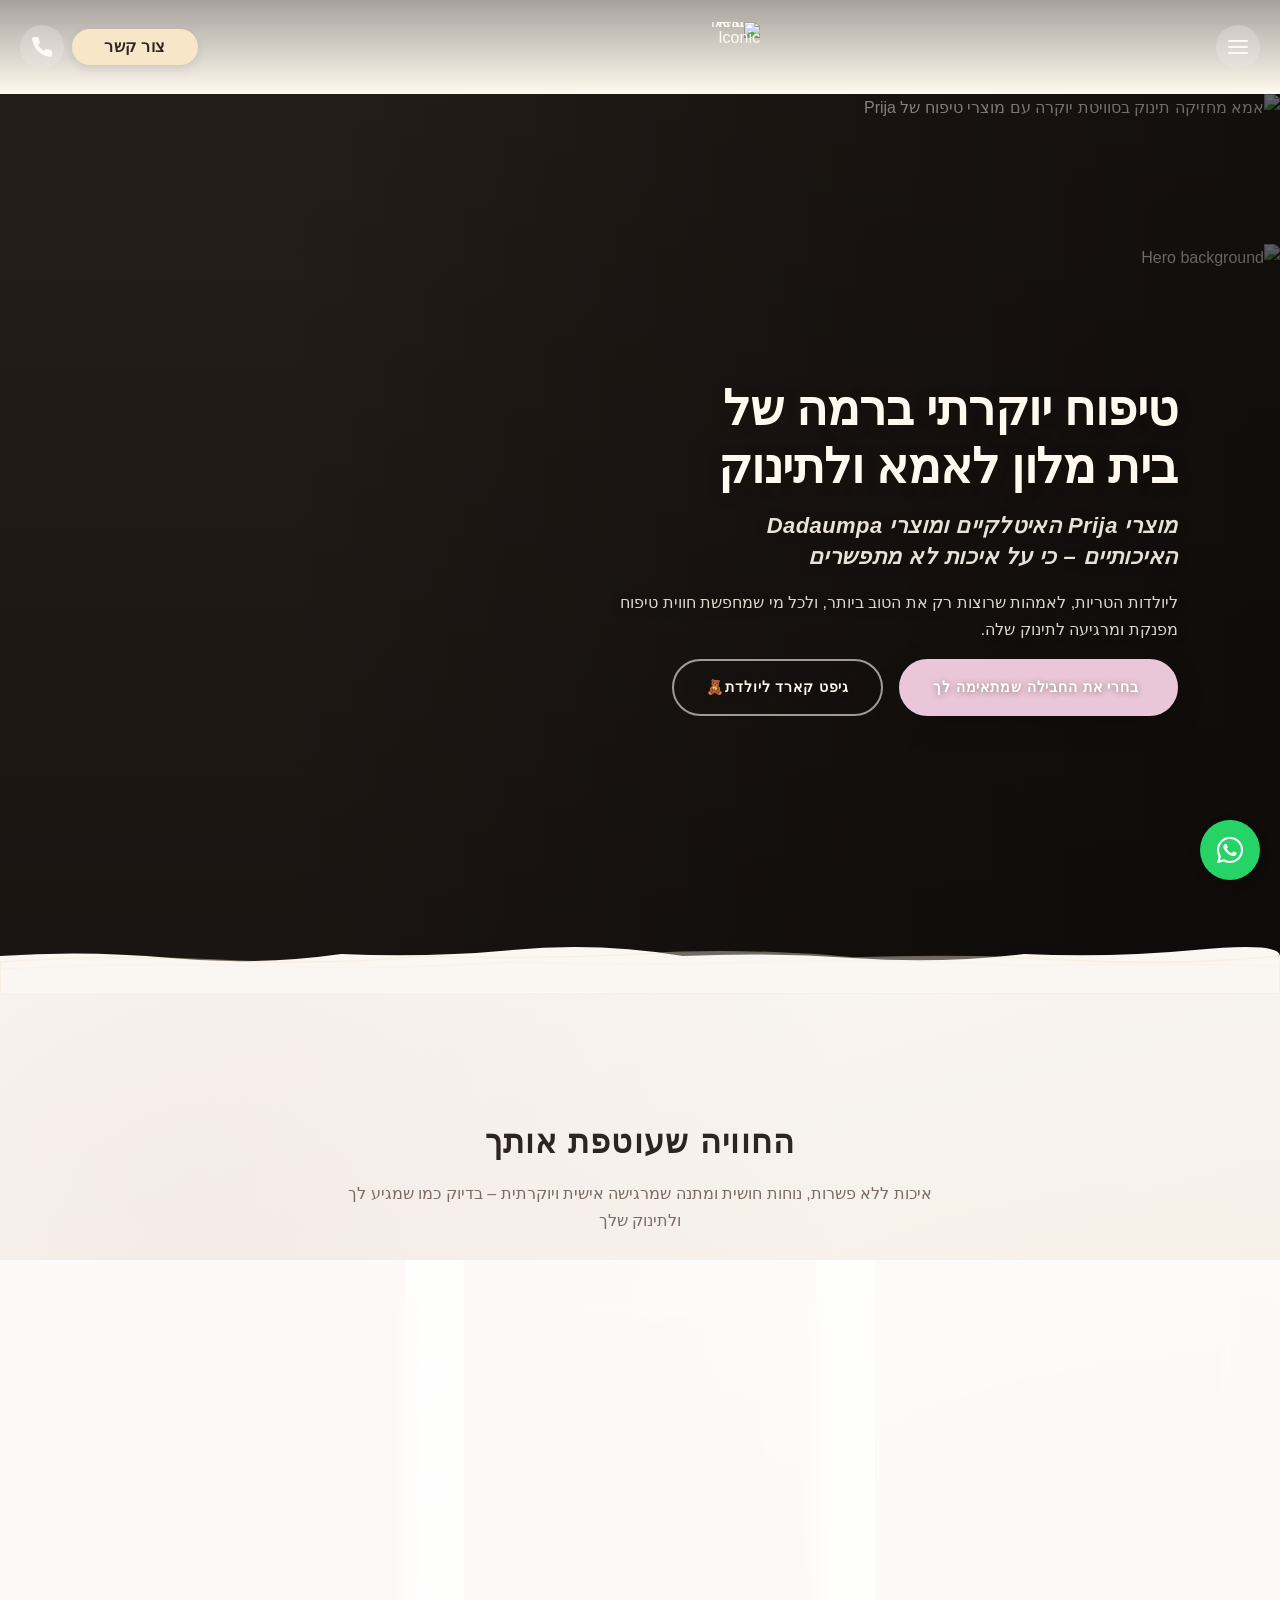
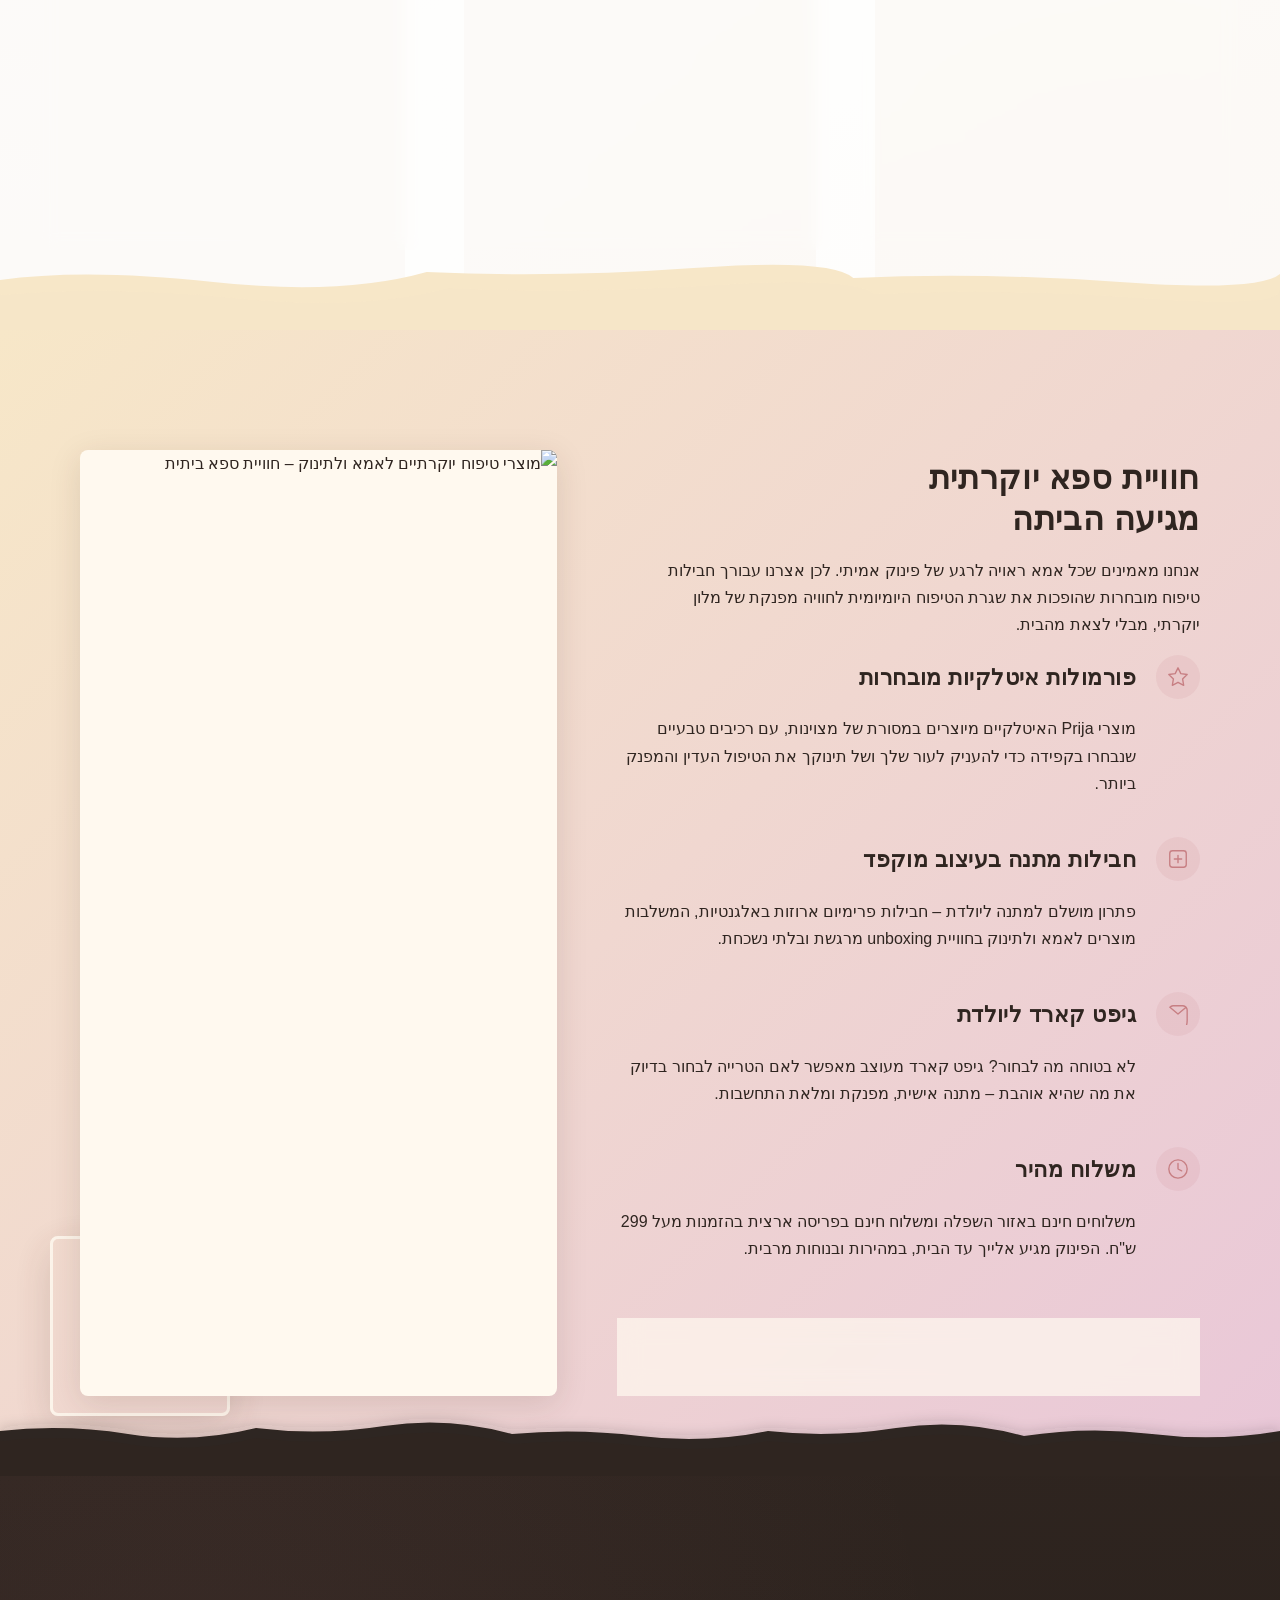
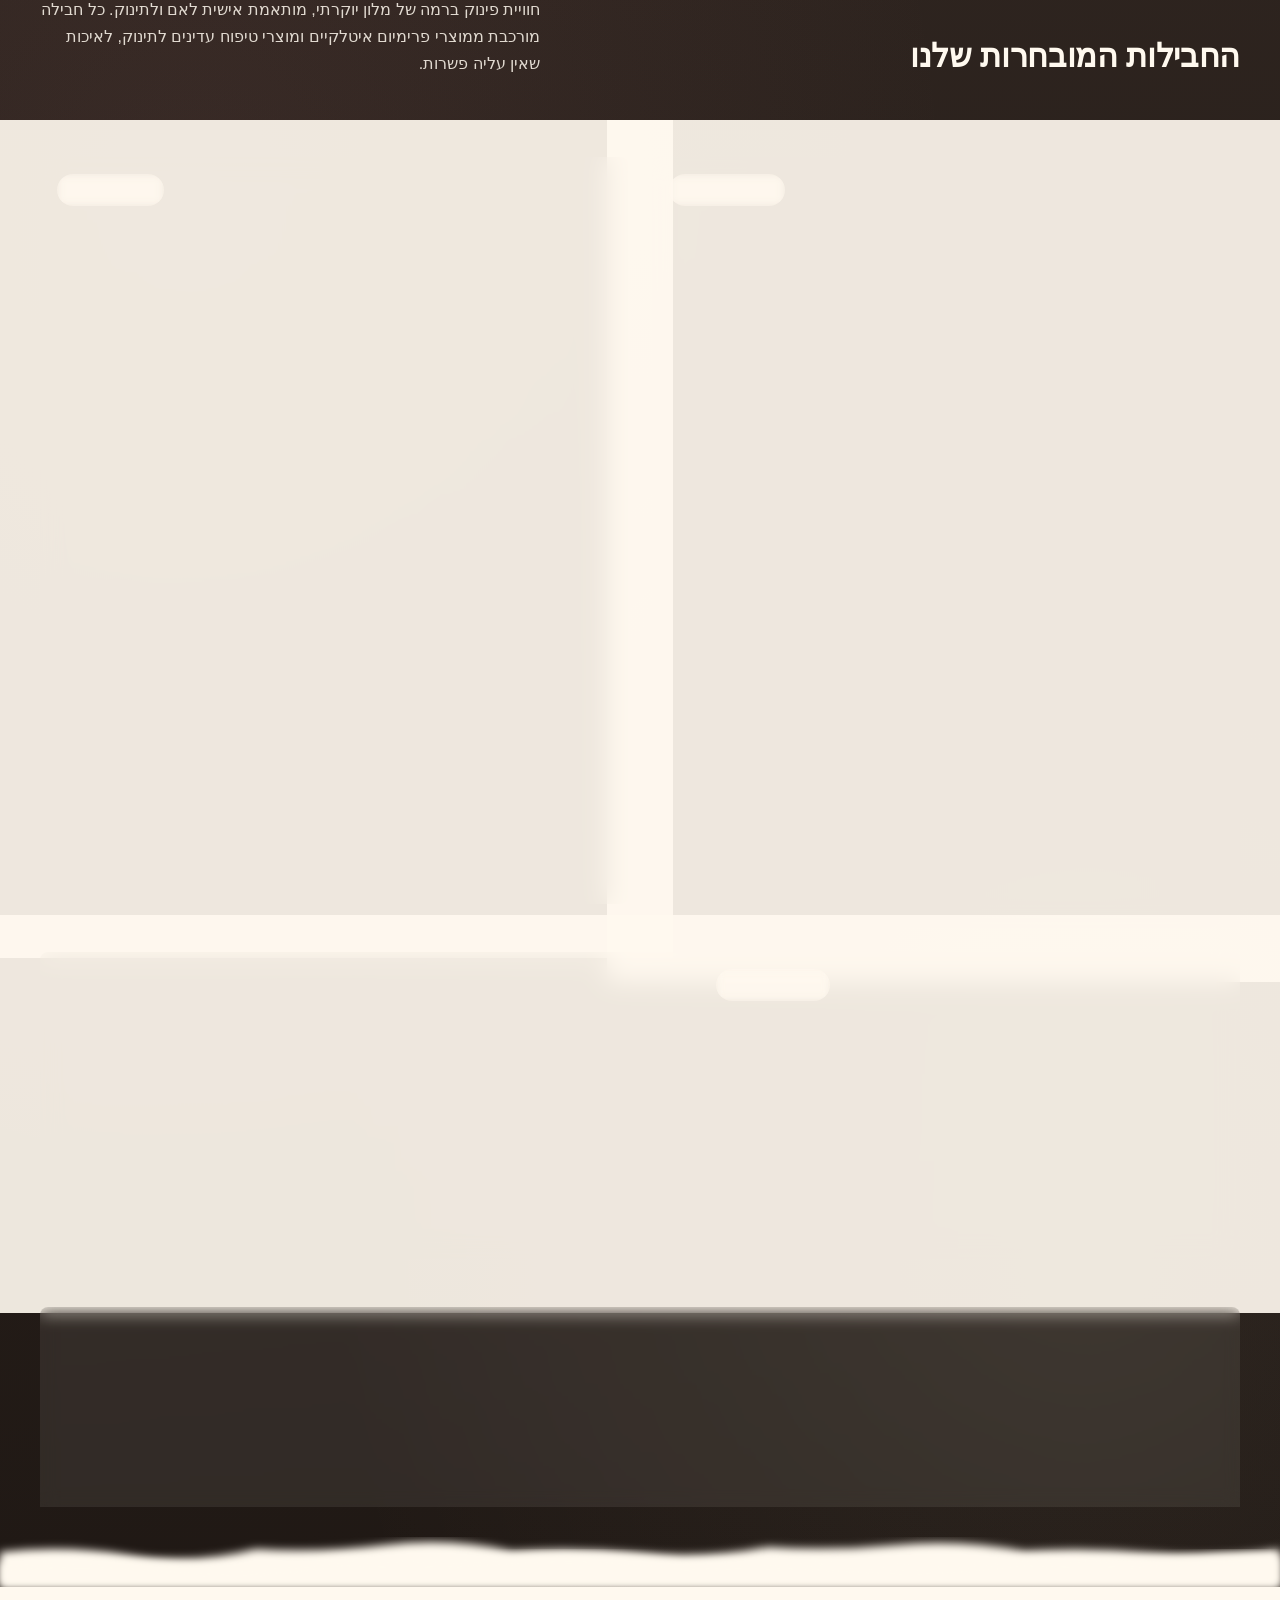
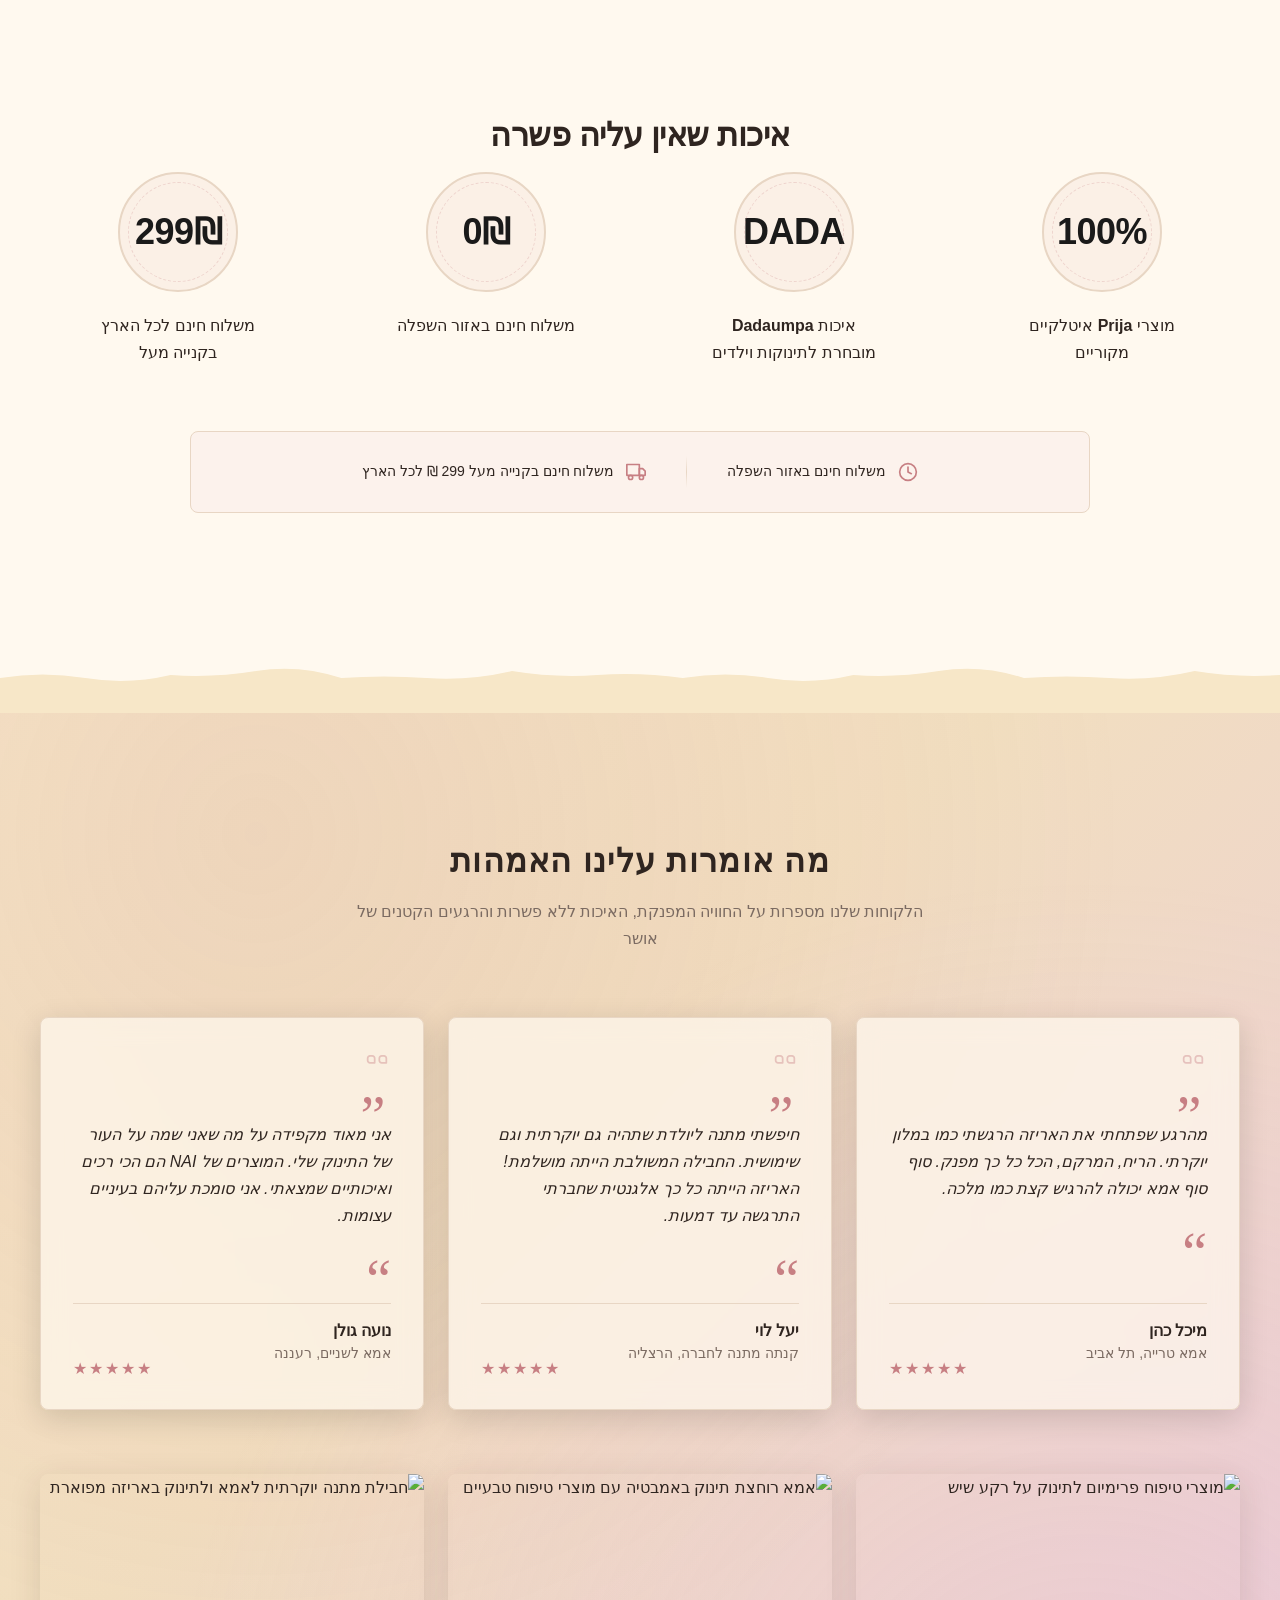
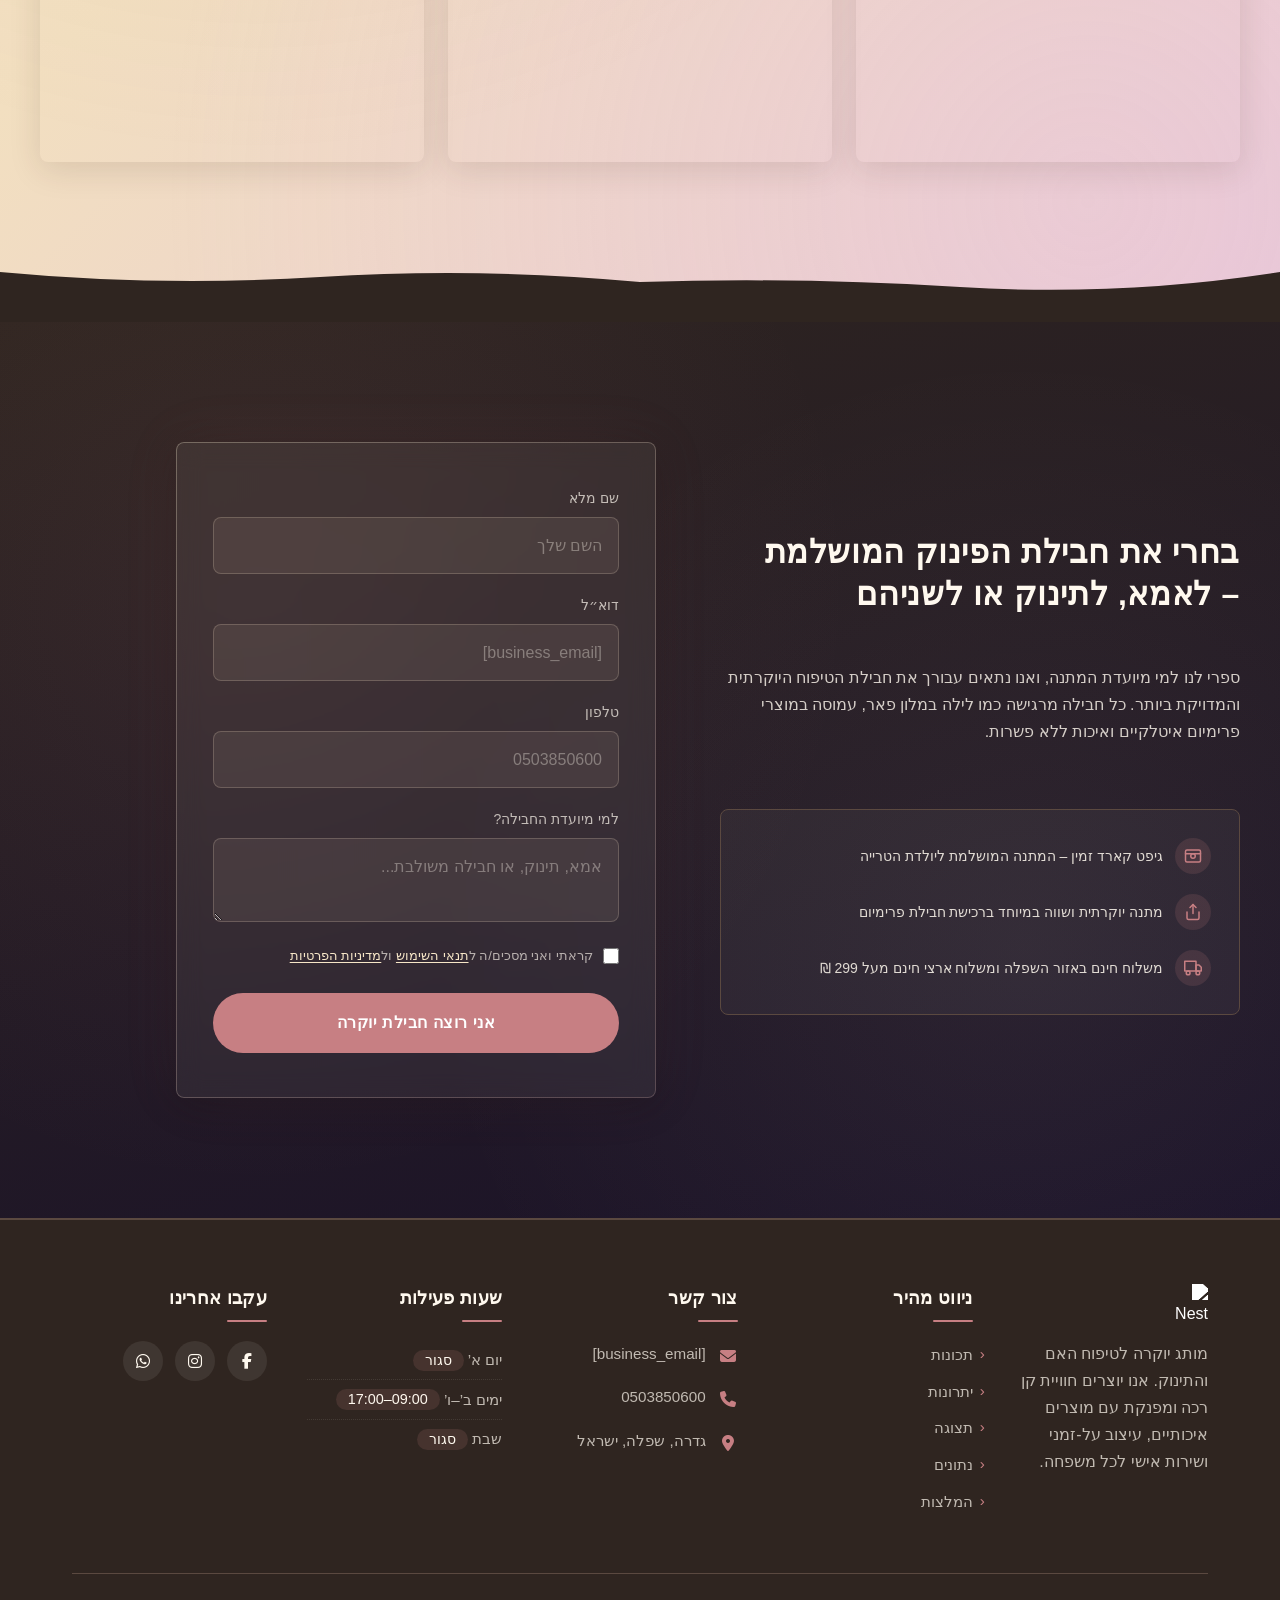
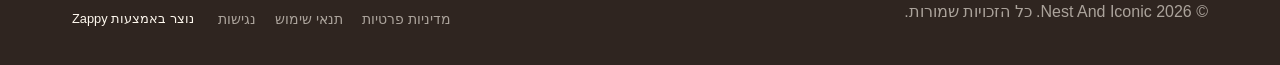
==== commit fcdd6a38: "Background sync: Progressive GitHub Sync" ====
--- a/public/index.html
+++ b/public/index.html
@@ -1 +1 @@
-<!doctype html><html dir="rtl" lang="he"><head><meta charset="UTF-8"><meta content="width=device-width,initial-scale=1" name="viewport"><meta content="index, follow" name="robots"><title>התפנקי בחבילת טיפוח ליולדת מלונאית — NAI Nest And Iconic</title><meta content="גלי חבילת טיפוח יולדת פרימיום עם מוצרי פריג׳ה איטלקיים. מתנה ליולדת או לעצמך, באריזה מפנקת עם משלוח חינם מעל 299 ש״ח. הזמיני עכשיו והתרגשי!" name="description"><meta content="חבילת טיפוח ליולדת, מתנה ליולדת פרימיום, חבילת טיפוח לתינוק ואמא, גיפט קארד ליולדת, מוצרי פריג׳ה יוקרתיים" name="keywords"><link href="/assets/favicon.ico" rel="icon" type="image/x-icon"><link href="/assets/favicon-16x16.png" rel="icon" type="image/png" sizes="16x16"><link href="/assets/favicon-32x32.png" rel="icon" type="image/png" sizes="32x32"><link href="/assets/favicon-48x48.png" rel="icon" type="image/png" sizes="48x48"><link href="/assets/favicon-192x192.png" rel="icon" type="image/png" sizes="192x192"><link href="/assets/favicon-512x512.png" rel="icon" type="image/png" sizes="512x512"><link href="/assets/apple-touch-icon.png" rel="apple-touch-icon"><script>!function(){"use strict";var t="1d5ba5e6-0a09-4dfe-afa7-d8c4533d779b",e="https://api.zappy5.com/api/analytics/track",a=18e5,n=2592e6,o=!0,i=!0,r=!0;var s=function(){var e="zappy_visitor_"+t,a=null;try{if(a=localStorage.getItem(e)){var o=JSON.parse(a),i=Date.now();if(i-o.created<n)return o.lastSeen=i,localStorage.setItem(e,JSON.stringify(o)),o.id}}catch(t){console.warn("Zappy Analytics: LocalStorage not available")}var r="zv_"+Date.now()+"_"+Math.random().toString(36).substr(2,9);try{localStorage.setItem(e,JSON.stringify({id:r,created:Date.now(),lastSeen:Date.now()}))}catch(t){}return r}(),c=function(){var e="zappy_session_"+t,n=null;try{if(n=sessionStorage.getItem(e)){var o=JSON.parse(n),i=Date.now();if(i-o.timestamp<a)return o.timestamp=i,sessionStorage.setItem(e,JSON.stringify(o)),o.id}}catch(t){console.warn("Zappy Analytics: SessionStorage not available")}var r="zs_"+Date.now()+"_"+Math.random().toString(36).substr(2,9);try{sessionStorage.setItem(e,JSON.stringify({id:r,timestamp:Date.now()}))}catch(t){}return r}();function l(a,n){n=n||{};var o={website_id:t,event_type:a,page_path:window.location.pathname,referrer:document.referrer||"direct",visitor_id:s,session_id:c,metadata:n};if(navigator.sendBeacon){var i=new Blob([JSON.stringify(o)],{type:"application/json"});navigator.sendBeacon(e,i)}else fetch(e,{method:"POST",headers:{"Content-Type":"application/json"},body:JSON.stringify(o),keepalive:!0}).catch(function(t){console.warn("Zappy Analytics: Failed to track event",t)})}o&&l("pageview",{title:document.title,url:window.location.href}),i&&document.addEventListener("click",function(t){var e=t.target;if("BUTTON"===e.tagName||e.closest("button")){var a="BUTTON"===e.tagName?e:e.closest("button");l("click",{element:"button",text:a.textContent.trim().substring(0,100),id:a.id||null,class:a.className||null})}else if("A"===e.tagName||e.closest("a")){var n="A"===e.tagName?e:e.closest("a");l("navigation",{element:"link",text:n.textContent.trim().substring(0,100),href:n.href,external:n.hostname!==window.location.hostname})}},!0),r&&document.addEventListener("submit",function(t){var e=t.target;l("form_submit",{form_id:e.id||null,form_name:e.name||null,form_action:e.action||null,form_method:e.method||"GET"})},!0);var d=Date.now();window.addEventListener("beforeunload",function(){l("page_unload",{time_on_page:Math.floor((Date.now()-d)/1e3),page_path:window.location.pathname})}),window.zappyAnalytics={track:l,getVisitorId:function(){return s},getSessionId:function(){return c}}}()</script><script>!function(){"use strict";if(!window.zappyFireMarketingEvent){var t={begin_checkout:"checkout_started",purchase:"checkout_complete",add_to_cart:"add_to_cart",view_product:"view_product"},e={whatsapp_click:{ga4:"contact",meta:"Contact",gtm:"whatsapp_click",ecom:!1},phone_click:{ga4:"contact",meta:"Contact",gtm:"phone_click",ecom:!1},contact_form_submitted:{ga4:"generate_lead",meta:"Lead",gtm:"contact_form_submitted",ecom:!1},checkout_started:{ga4:"begin_checkout",meta:"InitiateCheckout",gtm:"begin_checkout",ecom:!0},checkout_complete:{ga4:"purchase",meta:"Purchase",gtm:"purchase",ecom:!0},product_inquiry:{ga4:"generate_lead",meta:"Lead",gtm:"product_inquiry",ecom:!1},add_to_cart:{ga4:"add_to_cart",meta:"AddToCart",gtm:"add_to_cart",ecom:!0},view_product:{ga4:"view_item",meta:"ViewContent",gtm:"view_item",ecom:!0}};window.zappyFireMarketingEvent=function(r,o,u){try{u=u||{};var p=t[r]||r,d=e[p];if(!d)return;if((o=o||{}).pagePath||o.page_path||(o.pagePath=a()),"checkout_complete"===p){var l=String(o.orderId||o.order_id||o.transaction_id||"");if(l&&function(t){if(!t)return!1;try{return"1"===sessionStorage.getItem(i(t))}catch(t){return!1}}(l))return;l&&function(t){if(t)try{sessionStorage.setItem(i(t),"1")}catch(t){}}(l)}if(!u.skipFirstParty)try{window.zappyAnalytics&&"function"==typeof window.zappyAnalytics.track&&window.zappyAnalytics.track(p,o)}catch(t){}try{if(window.dataLayer=window.dataLayer||[],d.ecom){var _=c(p,o),m={};_.transaction_id&&(m.transaction_id=_.transaction_id),null!=_.value&&(m.value=_.value),_.currency&&(m.currency=_.currency),_.items&&(m.items=_.items),window.dataLayer.push({event:d.gtm,ecommerce:m}),"checkout_complete"!==p&&"checkout_started"!==p||window.dataLayer.push({event:p,ecommerce:m})}else{var s={event:d.gtm};for(var h in o)Object.prototype.hasOwnProperty.call(o,h)&&(s[h]=o[h]);window.dataLayer.push(s)}}catch(t){}try{"function"==typeof window.gtag&&window.gtag("event",d.ga4,c(p,o))}catch(t){}try{"function"==typeof window.fbq&&window.fbq("track",d.meta,function(t,e){for(var r=n(e=e||{}),a=parseFloat(null!=e.value?e.value:null!=e.total?e.total:0)||0,c=String(e.currency||"USD").toUpperCase(),i=[],o=0,u=0;u<r.length;u++)r[u].item_id&&i.push(r[u].item_id),o+=r[u].quantity||1;if("checkout_complete"===t)return{value:a,currency:c,content_ids:i.length?i:void 0,content_type:"product",num_items:o||void 0,order_id:String(e.order_id||e.orderId||e.transaction_id||e.orderNumber||"")||void 0};if("checkout_started"===t)return{value:a,currency:c,content_ids:i.length?i:void 0,content_type:"product",num_items:o||parseInt(null!=e.itemCount?e.itemCount:0,10)||void 0};if("add_to_cart"===t){var p=String(e.productId||e.product_id||i[0]||"");return{value:a||(r[0]?r[0].price*r[0].quantity:0),currency:c,content_ids:p?[p]:i.length?i:void 0,content_type:"product",content_name:e.productName||e.product_name||r[0]&&r[0].item_name,num_items:parseInt(null!=e.quantity?e.quantity:o||1,10)||1}}if("view_product"===t){var d=String(e.productId||e.product_id||i[0]||"");return{value:a||parseFloat(null!=e.price?e.price:0)||0,currency:c,content_ids:d?[d]:i.length?i:void 0,content_type:"product",content_name:e.productName||e.product_name||r[0]&&r[0].item_name}}return"whatsapp_click"===t||"phone_click"===t?{content_name:"whatsapp_click"===t?"WhatsApp":"Phone",content_category:"contact"}:"contact_form_submitted"===t||"product_inquiry"===t?{content_name:"product_inquiry"===t?"Product inquiry":"Contact form",content_category:e.productName||e.product_name||void 0}:e}(p,o))}catch(t){}}catch(t){}};var r=Object.create(null);document.addEventListener("click",function(t){try{var e=t.target;if(!e)return;var r=u(e,".whatsapp-float, a.whatsapp-float, [data-zappy-whatsapp]"),n=function(t){for(var e=t;e&&e!==document;){if("A"===e.tagName)return e;e=e.parentElement}return null}(e),c=n&&n.href||"";if(r||n&&function(t){if(!t)return!1;var e=String(t).toLowerCase();return-1!==e.indexOf("wa.me/")||-1!==e.indexOf("api.whatsapp.com")||-1!==e.indexOf("whatsapp.com/send")||0===e.indexOf("whatsapp:")}(c)){if(!o("wa:"+c)){var i=r?"float":"link";window.zappyFireMarketingEvent("whatsapp_click",{source:i,href:c||null,pagePath:a()})}return}var p=u(e,".phone-header-btn, .nav-phone-btn, .call-btn, [data-zappy-phone]"),d="";if(n&&n.href&&0===String(n.href).toLowerCase().indexOf("tel:")?d=n.href:p&&p.href&&0===String(p.href).toLowerCase().indexOf("tel:")&&(d=p.href),p||d){var l="";return d&&(l=String(d).replace(/^tel:/i,"").trim()),void(o("tel:"+(l||p&&p.id||"btn"))||window.zappyFireMarketingEvent("phone_click",{source:p?"button":"link",phone:l||null,href:d||null,pagePath:a()}))}}catch(t){}},!0)}function a(){try{if(window.ZAPPY_CONFIG&&window.ZAPPY_CONFIG.currentPagePath)return window.ZAPPY_CONFIG.currentPagePath}catch(t){}try{return window.location.pathname||"/"}catch(t){return"/"}}function n(t){var e=(t=t||{}).items||t.cartItems||t.cart_items||t.lineItems||[];Array.isArray(e)||(e=[]);for(var r=[],a=0;a<e.length;a++){var n=e[a];if(n&&"object"==typeof n){var c=String(n.item_id||n.productId||n.product_id||n.id||"").trim(),i=String(n.item_name||n.productName||n.product_name||n.name||"").trim(),o=parseFloat(null!=n.price?n.price:null!=n.unitPrice?n.unitPrice:0)||0,u=Math.max(1,parseInt(null!=n.quantity?n.quantity:null!=n.qty?n.qty:1,10)||1);(c||i)&&r.push({item_id:c||i,item_name:i||c,price:o,quantity:u})}}return r}function c(t,e){var r=n(e=e||{}),c=parseFloat(null!=e.value?e.value:null!=e.total?e.total:0)||0,i=String(e.currency||"USD").toUpperCase();if("checkout_complete"===t)return{transaction_id:String(e.transaction_id||e.orderId||e.order_id||e.orderNumber||"")||void 0,value:c,currency:i,items:r};if("checkout_started"===t)return{value:c,currency:i,items:r};if("add_to_cart"===t){var o=r.length?r:[{item_id:String(e.productId||e.product_id||""),item_name:String(e.productName||e.product_name||""),price:parseFloat(null!=e.value?e.value:null!=e.price?e.price:0)||0,quantity:parseInt(null!=e.quantity?e.quantity:1,10)||1}].filter(function(t){return t.item_id||t.item_name});return{value:c||(o[0]?o[0].price*o[0].quantity:0),currency:i,items:o}}if("view_product"===t){var u=r.length?r:[{item_id:String(e.productId||e.product_id||""),item_name:String(e.productName||e.product_name||""),price:parseFloat(null!=e.price?e.price:null!=e.value?e.value:0)||0,quantity:1}].filter(function(t){return t.item_id||t.item_name});return{currency:i,value:c||(u[0]?u[0].price:0),items:u}}return"whatsapp_click"===t||"phone_click"===t?{method:"whatsapp_click"===t?"whatsapp":"phone",page_path:e.pagePath||a()}:"contact_form_submitted"===t||"product_inquiry"===t?{page_path:e.pagePath||a()}:e}function i(t){return"zappy_purchase_fired_"+String(t||"")}function o(t){var e=Date.now();return!!(r[t]&&e-r[t]<800)||(r[t]=e,!1)}function u(t,e){return t&&t.closest?t.closest(e):null}}()</script><meta content="התפנקי בחבילת טיפוח ליולדת מלונאית — NAI Nest And Iconic" property="og:title"><meta content="גלי חבילת טיפוח יולדת פרימיום עם מוצרי פריג׳ה איטלקיים. מתנה ליולדת או לעצמך, באריזה מפנקת עם משלוח חינם מעל 299 ש״ח. הזמיני עכשיו והתרגשי!" property="og:description"><meta content="summary_large_image" name="twitter:card"><meta content="התפנקי בחבילת טיפוח ליולדת מלונאית — NAI Nest And Iconic" name="twitter:title"><meta content="גלי חבילת טיפוח יולדת פרימיום עם מוצרי פריג׳ה איטלקיים. מתנה ליולדת או לעצמך, באריזה מפנקת עם משלוח חינם מעל 299 ש״ח. הזמיני עכשיו והתרגשי!" name="twitter:description"><meta content="website" property="og:type"><meta content="he_IL" property="og:locale"><style>.skip-link{position:absolute;top:0;left:0;transform:translateY(-200%);padding:12px 18px;background:var(--bg-dark,#1a1a1a);color:var(--text-light,#fff);font-weight:600;border-radius:0 0 8px 0;z-index:10000}.skip-link:focus{transform:none;outline:2px solid var(--ring,#fff);outline-offset:2px}:focus-visible{outline:2px solid var(--ring,currentColor);outline-offset:3px}</style><link href="/assets/favicon.ico" rel="icon" type="image/x-icon"><link href="/assets/favicon-16x16.png" rel="icon" type="image/png" sizes="16x16"><link href="/assets/favicon-32x32.png" rel="icon" type="image/png" sizes="32x32"><link href="/assets/favicon-48x48.png" rel="icon" type="image/png" sizes="48x48"><link href="/assets/favicon-192x192.png" rel="icon" type="image/png" sizes="192x192"><link href="/assets/favicon-512x512.png" rel="icon" type="image/png" sizes="512x512"><link href="/assets/apple-touch-icon.png" rel="apple-touch-icon"><link href="https://cdn.jsdelivr.net/npm/vanilla-cookieconsent@3/dist/cookieconsent.css" rel="stylesheet"><style id="zappy-critical-above-fold-css">html{box-sizing:border-box;-webkit-text-size-adjust:100%}*,::after,::before{box-sizing:inherit}body{margin:0;min-width:320px;overflow-x:clip}img,svg,video{max-width:100%;height:auto}main{display:block}.container{width:min(100% - 32px,1200px);margin-inline:auto}.navbar,header .navbar,header[role=banner],nav.navbar{position:relative;z-index:1000;width:100%}.nav-container,.navbar .container{display:flex;align-items:center;justify-content:space-between;min-height:64px}.logo,.logo-link img{display:block;width:35px;height:35px;object-fit:contain}#navMenu,.nav-menu{list-style:none;margin:0;padding:0}#navMenu a,.nav-menu a,.navbar .nav-links a,.navbar a{color:inherit;text-decoration:none}#navMenu .sub-menu,.nav-menu .sub-menu,.navbar .sub-menu{display:none}.fa,.fa-brands,.fa-regular,.fa-solid,.fab,.far,.fas{display:inline-block;min-width:1em;text-align:center}html:not(#zappy-noop) .navbar:has(.nav-ecommerce-icons)>.phone-header-btn,html:not(#zappy-noop)[data-zappy-site-type=ecommerce] .phone-header-btn{display:none!important;visibility:hidden!important;width:0!important;height:0!important;pointer-events:none!important}.zappy-preview-empty-store-cta{display:none!important;visibility:hidden!important;height:0!important;max-height:0!important;overflow:hidden!important;margin:0!important;padding:0!important;border:0!important;box-shadow:none!important}.zappy-catalog-menu{background:var(--surface-color,var(--surface,linear-gradient(135deg,#f8f9fa 0,#fff 100%)));border-bottom:1px solid var(--border-color,#e5e7eb);padding:0;position:sticky;top:0;z-index:90}.zappy-catalog-menu.rtl,.zappy-catalog-menu[dir=rtl]{direction:rtl}.zappy-catalog-menu.ltr,.zappy-catalog-menu[dir=ltr]{direction:ltr}.catalog-menu-container{max-width:1440px;margin:0 auto;display:flex;align-items:center;gap:8px;padding:10px 24px;overflow:visible}.catalog-menu-categories,.catalog-menu-list{display:flex;align-items:center;gap:4px;flex-wrap:wrap;margin:0;padding:0;list-style:none}.catalog-menu-item{display:inline-flex;align-items:center;padding:8px 16px;font-size:14px;font-weight:500;color:var(--text-color,var(--text,#374151));text-decoration:none;border-radius:20px;white-space:nowrap}.catalog-menu-all{background:var(--primary-color,var(--primary,#111));color:var(--text-light,#fff)!important}.catalog-menu-parent{position:relative;display:inline-flex;align-items:center}.catalog-menu-trigger{display:inline-flex;align-items:center;gap:6px}.catalog-menu-chevron{flex-shrink:0}.catalog-menu-parent>.sub-menu{display:none!important;visibility:hidden!important;opacity:0!important;pointer-events:none!important}.hero-section,.index-hero-section,section[class*=hero]{position:relative;overflow:hidden;min-height:560px}.hero-bg-image,.hero-bg-wrapper,section[class*=hero] [class*=hero-bg]{position:absolute;inset:0;width:100%;height:100%}.hero-bg-image img,.hero-bg-wrapper img,section[class*=hero] [data-hero-bg],section[class*=hero] img[data-hero-background=true]{width:100%!important;height:100%!important;object-fit:cover!important;display:block}.hero-content,section[class*=hero] .container{position:relative;z-index:2}@media(max-width:768px){:root{--header-height:72px;--total-header-height:72px;--zappy-mobile-menu-top:72px}html[data-zappy-site-type=ecommerce] body{padding-top:var(--total-header-height,72px)}html[data-zappy-site-type=ecommerce] body>.navbar:not(.zappy-catalog-menu),html[data-zappy-site-type=ecommerce] body>nav.navbar{position:fixed!important;top:0;left:0;right:0;z-index:100000;width:100%;margin-bottom:0}.zappy-catalog-menu{position:fixed;top:var(--header-height,72px);left:0;right:0;z-index:99999}.nav-container,.navbar .container{min-height:60px}#navMenu,.nav-menu{max-width:100vw;overflow-x:hidden}.hero-section,.index-hero-section,section[class*=hero]{min-height:100svh}.hero-bg-image,.hero-bg-wrapper,.hero-scrim{min-height:100svh}}:root{--zappy-header-stack-height:calc(var(--zappy-announcement-height, 40px) + var(--header-height, 72px))}body:has(.zappy-announcement-bar) .navbar:not(.zappy-catalog-menu):not(.mobile-search-panel),body:has(.zappy-announcement-bar) header.navbar,body:has(.zappy-announcement-bar) nav.navbar:not(.zappy-catalog-menu){top:var(--zappy-announcement-height,40px)!important}body:has(.zappy-announcement-bar) .index-hero-section,body:has(.zappy-announcement-bar) main>section[class*=hero]:first-of-type,body:has(.zappy-announcement-bar) section[data-hero-type^=fullscreen]{margin-top:calc(-1 * var(--zappy-header-stack-height))!important;padding-top:calc(var(--zappy-header-stack-height))!important}[data-zappy-content-align]{display:flex!important;flex-direction:column!important}[data-zappy-content-align^=top-]{justify-content:flex-start!important}[data-zappy-content-align^=center-],[data-zappy-content-align^=lower-],[data-zappy-content-align^=upper-]{justify-content:center!important}[data-zappy-content-align^=bottom-]{justify-content:flex-end!important}[data-zappy-content-align$="-left"],[data-zappy-content-align$="-mid-left"]{align-items:flex-start!important;text-align:start!important}[data-zappy-content-align$="-center"]{align-items:center!important;text-align:center!important}[data-zappy-content-align$="-mid-right"],[data-zappy-content-align$="-right"]{align-items:flex-end!important;text-align:end!important}[data-zappy-content-align] [data-zappy-align-target]{margin-left:auto;margin-right:auto}[data-zappy-content-align$="-center"] [data-zappy-align-target],[data-zappy-content-align$="-center"] [data-zappy-align-target]>*{text-align:center!important}</style><link href="/styles.css" rel="stylesheet"><script>window.ZAPPY_WEBSITE_ID="1d5ba5e6-0a09-4dfe-afa7-d8c4533d779b",window.ZAPPY_API_BASE="https://api.zappy5.com"</script><link href="/assets/site-image-index-hero-image-1-1784379487990-omwfn7.webp?v=1784379490454" rel="preload" as="image" fetchpriority="high"><style id="zappy-dropdown-submenu-styles">#navMenu li:has(.sub-menu),.nav-menu li:has(.sub-menu),.navbar li:has(.sub-menu),nav li:has(.sub-menu){position:relative}#navMenu .sub-menu,.nav-menu .sub-menu,.navbar .sub-menu,nav .sub-menu{display:block!important;position:absolute!important;top:100%;left:0;min-width:220px;border-radius:8px;box-shadow:0 8px 25px rgba(0,0,0,.15);padding:8px 0;opacity:0;visibility:hidden;transform:translateY(10px);transition:all .3s ease;z-index:1000;list-style:none;pointer-events:none}#navMenu li:hover>.sub-menu,.nav-menu li:hover>.sub-menu,.navbar li:hover>.sub-menu,nav li:hover>.sub-menu{opacity:1!important;visibility:visible!important;transform:translateY(0)!important;pointer-events:auto!important}.sub-menu li{list-style:none;margin:0;padding:0}.sub-menu a{display:block!important;padding:10px 16px!important;color:var(--text-dark,#333)!important;font-weight:500;text-decoration:none;white-space:nowrap;transition:background-color .2s}.sub-menu .zappy-nav-child>a{padding-left:28px!important;font-size:.9em!important;opacity:.85!important}[dir=rtl] .sub-menu .zappy-nav-child>a,html[lang=ar] .sub-menu .zappy-nav-child>a,html[lang=he] .sub-menu .zappy-nav-child>a{padding-left:10px!important;padding-right:28px!important}.sub-menu .zappy-nav-parent>a{font-weight:600!important}.sub-menu a:hover{background-color:#f5f5f5}[dir=rtl] .nav-menu .sub-menu,[dir=rtl] .navbar .sub-menu,[dir=rtl] nav .sub-menu,html[lang=ar] .nav-menu .sub-menu,html[lang=ar] .navbar .sub-menu,html[lang=ar] nav .sub-menu,html[lang=he] .nav-menu .sub-menu,html[lang=he] .navbar .sub-menu,html[lang=he] nav .sub-menu{left:auto!important;right:0!important}.sub-menu:empty,.sub-menu:not(:has(li)):not(:has(> a)),.sub-menu:not(:has(li:not(.zappy-hidden-menu-item))):not(:has(> a)){display:none!important;opacity:0!important;visibility:hidden!important;pointer-events:none!important}li:has(.menu-group-title):hover>.sub-menu{opacity:1!important;visibility:visible!important;transform:translateY(0)!important;pointer-events:auto!important}#navMenu>li>.menu-group-title,.nav-menu>li>.menu-group-title{display:inline-block;padding:.5rem 1rem;cursor:default;user-select:none}@media (max-width:768px){#navMenu .sub-menu,.nav-menu .sub-menu,.navbar .sub-menu,nav .sub-menu{position:static!important;transform:none!important;box-shadow:none!important;background:0 0!important;max-height:0;overflow:hidden;opacity:0;visibility:hidden;transition:max-height .3s ease,opacity .3s ease;padding:0!important;border-radius:0!important}#navMenu .sub-menu.mobile-expanded,.nav-menu .sub-menu.mobile-expanded,.navbar .sub-menu.mobile-expanded{max-height:none!important;overflow-y:visible!important;opacity:1!important;visibility:visible!important;padding:8px 0 8px 16px!important}[dir=rtl] .sub-menu.mobile-expanded,html[lang=he] .sub-menu.mobile-expanded{padding:8px 16px 8px 0!important}#navMenu li:hover>.sub-menu,.nav-menu li:hover>.sub-menu,.navbar li:hover>.sub-menu,nav li:hover>.sub-menu{opacity:0;visibility:hidden;pointer-events:none}#navMenu li>.sub-menu.mobile-expanded,.nav-menu li>.sub-menu.mobile-expanded,.navbar li>.sub-menu.mobile-expanded,nav li>.sub-menu.mobile-expanded{opacity:1!important;visibility:visible!important;pointer-events:auto!important}#navMenu li:has(.sub-menu),.nav-menu li:has(.sub-menu),.navbar li:has(.sub-menu),nav li:has(.sub-menu){display:flex!important;flex-wrap:wrap!important;align-items:center!important;position:relative!important;min-height:44px!important}#navMenu li:has(.sub-menu)>a,.nav-menu li:has(.sub-menu)>a,.navbar li:has(.sub-menu)>a,nav li:has(.sub-menu)>a{flex:1!important;min-width:0!important}#navMenu li:has(.sub-menu)>.menu-group-title,.nav-menu li:has(.sub-menu)>.menu-group-title,.navbar li:has(.sub-menu)>.menu-group-title,nav li:has(.sub-menu)>.menu-group-title{flex:1!important;min-width:0!important;padding:0!important;line-height:inherit!important}#navMenu li:has(.sub-menu)>.sub-menu,.nav-menu li:has(.sub-menu)>.sub-menu,.navbar li:has(.sub-menu)>.sub-menu,nav li:has(.sub-menu)>.sub-menu{flex-basis:100%!important;width:100%!important}#navMenu li:has(.sub-menu)>a [class*=arrow],#navMenu li:has(.sub-menu)>a [class*=chevron],.nav-menu li:has(.sub-menu)>a .fa-angle-down,.nav-menu li:has(.sub-menu)>a .fa-chevron-down,.nav-menu li:has(.sub-menu)>a [class*=arrow],.nav-menu li:has(.sub-menu)>a [class*=chevron],nav li:has(.sub-menu)>a [class*=arrow],nav li:has(.sub-menu)>a [class*=chevron]{display:none!important;visibility:hidden!important}.mobile-submenu-toggle{display:flex!important;align-items:center!important;justify-content:center!important;width:44px!important;height:auto!important;background:0 0!important;border:none!important;cursor:pointer!important;color:var(--text-dark)!important;position:static!important;flex-shrink:0!important;align-self:stretch!important;z-index:2!important;padding:0!important;margin:0!important}.mobile-submenu-toggle::after{content:''!important;width:0!important;height:0!important;border-left:6px solid transparent!important;border-right:6px solid transparent!important;border-top:7px solid currentColor!important;transition:transform .3s ease!important}.mobile-submenu-toggle.expanded::after{transform:rotate(180deg)!important}.sub-menu a{padding:10px 0!important;display:block!important;color:var(--text-dark)!important;white-space:normal!important}.sub-menu .zappy-nav-child>a{padding-left:28px!important;font-size:.9em!important;opacity:.85!important}[dir=rtl] .sub-menu .zappy-nav-child>a,html[lang=ar] .sub-menu .zappy-nav-child>a,html[lang=he] .sub-menu .zappy-nav-child>a{padding-left:0!important;padding-right:28px!important}.sub-menu .zappy-nav-parent>a{font-weight:600!important}#navMenu.active,.nav-menu.active{max-width:100vw!important;overflow-x:hidden!important;box-sizing:border-box!important}.navbar .sub-menu li a,.zappy-products-dropdown .sub-menu a,nav.navbar .sub-menu li a{color:var(--text-dark)!important}}@media (min-width:769px){.mobile-submenu-toggle{display:none!important}}</style><style id="zappy-widget-visibility">html[dir=rtl] .whatsapp-float{right:20px!important;left:auto!important}html:not([dir]) .whatsapp-float,html[dir=ltr] .whatsapp-float{left:20px!important;right:auto!important}html[dir=rtl] #mic-access-tool-general-button,html[dir=rtl] #mic-init-access-tool #mic-access-tool-general-button,html[dir=rtl] #mic-init-access-tool .mic-access-tool-general-button,html[dir=rtl] ._access-icon,html[dir=rtl] .mic-access-tool-general-button{left:20px!important;right:auto!important}html:not([dir]) #mic-access-tool-general-button,html:not([dir]) #mic-init-access-tool #mic-access-tool-general-button,html:not([dir]) #mic-init-access-tool .mic-access-tool-general-button,html:not([dir]) ._access-icon,html:not([dir]) .mic-access-tool-general-button,html[dir=ltr] #mic-access-tool-general-button,html[dir=ltr] #mic-init-access-tool #mic-access-tool-general-button,html[dir=ltr] #mic-init-access-tool .mic-access-tool-general-button,html[dir=ltr] ._access-icon,html[dir=ltr] .mic-access-tool-general-button{right:20px!important;left:auto!important}@media (max-width:768px){.whatsapp-float{display:flex!important}}@media (min-width:769px){.whatsapp-float{display:flex!important}}@media (max-width:768px){#mic-access-tool-general-button,#mic-init-access-tool #mic-access-tool-general-button,#mic-init-access-tool .mic-access-tool-general-button,._access-icon,.mic-access-tool-general-button{display:flex!important;visibility:visible!important;opacity:1!important;pointer-events:auto!important}#mic-access-tool-box.opened-mic-access-tool,#mic-init-access-tool #mic-access-tool-box.opened-mic-access-tool,.mic-access-tool-box.opened-mic-access-tool{visibility:visible!important;opacity:1!important;pointer-events:auto!important}}@media (min-width:769px){#mic-access-tool-general-button,#mic-init-access-tool #mic-access-tool-general-button,#mic-init-access-tool .mic-access-tool-general-button,._access-icon,.mic-access-tool-general-button{display:flex!important;visibility:visible!important;opacity:1!important;pointer-events:auto!important}#mic-access-tool-box.opened-mic-access-tool,#mic-init-access-tool #mic-access-tool-box.opened-mic-access-tool,.mic-access-tool-box.opened-mic-access-tool{visibility:visible!important;opacity:1!important;pointer-events:auto!important}}</style></head><body><a href="#main" class="skip-link">דלג לתוכן הראשי</a><nav class="navbar" dir="rtl"><button class="mobile-toggle" aria-label="Menu" id="mobileToggle"><svg viewBox="0 0 24 24" fill="none" height="24" width="24" class="hamburger-icon" style="display:block !important"><path d="M3 12h18M3 6h18M3 18h18" stroke="currentColor" stroke-width="2" stroke-linecap="round"></path></svg> <svg viewBox="0 0 24 24" fill="none" height="24" width="24" class="close-icon" style="display:none !important"><path d="M18 6L6 18M6 6l12 12" stroke="currentColor" stroke-width="2" stroke-linecap="round"></path></svg></button> <button class="phone-header-btn" aria-label="Call" data-phone="0503850600"><svg viewBox="0 0 24 24" fill="currentColor" height="20" width="20"><path d="M22 16.92v3a2 2 0 0 1-2.18 2 19.79 19.79 0 0 1-8.63-3.07 19.5 19.5 0 0 1-6-6 19.79 19.79 0 0 1-3.07-8.67A2 2 0 0 1 4.11 2h3a2 2 0 0 1 2 1.72 12.84 12.84 0 0 0 .7 2.81 2 2 0 0 1-.45 2.11L8.09 9.91a16 16 0 0 0 6 6l1.27-1.27a2 2 0 0 1 2.11-.45 12.84 12.84 0 0 0 2.81.7A2 2 0 0 1 22 16.92z"></path></svg></button><div class="nav-container"><div class="nav-right-group"><div class="nav-brand"><a href="/" class="logo-link" style="display:flex;align-items:center;justify-content:center;gap:8px;text-decoration:none;flex-direction:row"><img alt="Nest And Iconic" decoding="async" src="/assets/nest-and-iconic-baby-mother-care-products-logo-1784327217685-6r8ocu.webp?v=1784401477353-x1n9ii" height="35" width="35" class="logo" style="height:50px;width:auto"></a></div><ul class="nav-menu" id="navMenu"><li><a href="#features">תכונות</a></li><li><a href="#benefits">יתרונות</a></li><li><a href="#showcase">תצוגה</a></li><li><a href="#stats">נתונים</a></li><li><a href="#testimonials">המלצות</a></li><li class="mobile-contact-link nav-cta-mobile-item"><a href="#cta" class="nav-cta-btn">צור קשר</a></li></ul></div><div class="nav-cta-container"><a href="#cta" class="nav-cta-btn">צור קשר</a></div></div></nav><script>window.addEventListener("load",function(){const e=document.querySelector(".navbar, nav, header");if(!e)return void console.log("[Navbar] Navbar element not found");let t=document.getElementById("mobileToggle")||document.querySelector(".mobile-toggle")||document.querySelector(".hamburger")||document.querySelector(".hamburger-menu")||document.querySelector(".menu-toggle")||document.querySelector(".burger-menu")||document.querySelector('[aria-label="Menu"]')||document.querySelector('[aria-label="תפריט"]');const o=document.querySelector(".phone-header-btn"),n=window.getComputedStyle(e);let r=n.backgroundColor;if(console.log("[Navbar] Initial navbar background:",r),"transparent"===r||"rgba(0, 0, 0, 0)"===r||r.startsWith("rgba")&&r.includes(", 0)")){const e=n.backgroundImage;if(e&&"none"!==e)console.log("[Navbar] Navbar has background image/gradient, using dark text"),r="rgb(240, 240, 240)";else{const e=window.getComputedStyle(document.body).backgroundColor;console.log("[Navbar] Navbar transparent, using body background:",e),r=e}}const a=r.match(/\d+/g);if(a&&a.length>=3){const e=(.299*parseInt(a[0])+.587*parseInt(a[1])+.114*parseInt(a[2]))/255;console.log("[Navbar] Mobile button colors preserved from Claude CSS (luminance:",e.toFixed(2)+")");const n=document.createElement("style");n.id="zappy-mobile-nav-fix";document.documentElement.lang;document.documentElement.dir,n.textContent='\n        /* Show mobile buttons on desktop AS WELL */\n        @media (min-width: 769px) {\n          .mobile-toggle,\n          .phone-header-btn {\n            display: flex !important;\n          }\n        }\n        \n        /* Show and position mobile buttons correctly on mobile */\n        @media (max-width: 768px) {\n          .navbar,\n          nav.navbar {\n            min-height: 70px !important;\n          }\n\n          .mobile-toggle,\n          .phone-header-btn {\n            position: absolute !important;\n            top: 0 !important;\n            bottom: 0 !important;\n            margin-top: auto !important;\n            margin-bottom: auto !important;\n            transform: none !important;\n            z-index: 1001 !important;\n            display: flex !important;\n            align-items: center !important;\n            justify-content: center !important;\n            width: 36px !important;\n            height: 36px !important;\n            border-radius: 50% !important;\n            border: none !important;\n            cursor: pointer !important;\n            padding: 6px !important;\n            background: none !important;\n            color: var(--nav-text, var(--text-light)) !important;\n            touch-action: manipulation !important;\n            -webkit-tap-highlight-color: transparent !important;\n          }\n\n          html[data-zappy-site-type="ecommerce"] .phone-header-btn,\n          body[data-zappy-site-type="ecommerce"] .phone-header-btn,\n          html[data-zappy-site-type="ecommerce"] header .phone-header-btn,\n          html[data-zappy-site-type="ecommerce"] nav .phone-header-btn {\n            display: none !important;\n            visibility: hidden !important;\n            width: 0 !important;\n            height: 0 !important;\n            min-width: 0 !important;\n            overflow: hidden !important;\n          }\n          \n          /* LTR positioning (default): hamburger LEFT, phone RIGHT */\n          html:not([dir="rtl"]):not([lang="he"]):not([lang="ar"]) .mobile-toggle,\n          html[dir="ltr"] .mobile-toggle {\n            left: 12px !important;\n            right: auto !important;\n          }\n          html:not([dir="rtl"]):not([lang="he"]):not([lang="ar"]) .phone-header-btn,\n          html[dir="ltr"] .phone-header-btn {\n            right: 12px !important;\n            left: auto !important;\n          }\n          \n          /* RTL positioning: hamburger RIGHT, phone LEFT */\n          html[dir="rtl"] .mobile-toggle,\n          html[lang="he"] .mobile-toggle,\n          html[lang="ar"] .mobile-toggle {\n            right: 12px !important;\n            left: auto !important;\n          }\n          html[dir="rtl"] .phone-header-btn,\n          html[lang="he"] .phone-header-btn,\n          html[lang="ar"] .phone-header-btn {\n            left: 12px !important;\n            right: auto !important;\n          }\n          \n          /* CRITICAL: Ensure nav-container has min-height on mobile */\n          /* All children are positioned absolutely/fixed on mobile, so height:auto collapses to 0 */\n          .nav-container {\n            min-height: 70px !important;\n            position: relative !important;\n          }\n          \n          /* Ensure SVG icons are properly sized and inherit color */\n          .mobile-toggle svg,\n          .phone-header-btn svg {\n            width: 24px !important;\n            height: 24px !important;\n            /* Don\'t force display - let JavaScript control hamburger/close toggle */\n          }\n          \n          /* Reset nav-cta-container on mobile - remove desktop box-shadow/padding */\n          /* that creates a visible ghost box when CTA button is hidden */\n          .nav-cta-container {\n            box-shadow: none !important;\n            padding: 0 !important;\n          }\n          \n          /* Hide nav-cta-container entirely on mobile when there\'s no lang-switcher */\n          /* (only the CTA button is inside, and it\'s hidden on mobile) */\n          .nav-cta-container:not(:has(.lang-switcher)) {\n            display: none !important;\n          }\n          \n          /* CRITICAL: Prevent hero image fade gradient from bleeding over headline text */\n          /* The .image-fade-gradient has bottom: -30px (extends below parent) */\n          /* On mobile stacked layout, this overlaps the h1 text below the image */\n          .hero-image-column {\n            overflow: hidden !important;\n          }\n          .image-fade-gradient {\n            bottom: 0 !important;\n          }\n          \n          /* Hide desktop language switcher on mobile - hamburger menu handles it */\n          /* High specificity to override stored CSS */\n          .lang-switcher,\n          .nav-cta-container .lang-switcher,\n          .nav-container .lang-switcher,\n          .navbar .lang-switcher,\n          .navbar .nav-cta-container .lang-switcher {\n            display: none !important;\n          }\n        }\n      ';const r=document.getElementById("zappy-mobile-nav-fix");r&&r.remove(),document.head.appendChild(n),console.log("[Navbar] Critical CSS injected for mobile nav positioning");const i=window.innerWidth<=768;if(t){const e=t.querySelector(".hamburger-icon"),o=t.querySelector(".close-icon");e&&(e.style.setProperty("width","24px","important"),e.style.setProperty("height","24px","important"),e.style.setProperty("display","block","important")),o&&(o.style.setProperty("width","24px","important"),o.style.setProperty("height","24px","important"),o.style.setProperty("display","none","important")),i?(t.style.setProperty("position","absolute","important"),t.style.setProperty("top","0","important"),t.style.setProperty("bottom","0","important"),t.style.setProperty("margin-top","auto","important"),t.style.setProperty("margin-bottom","auto","important"),t.style.setProperty("transform","none","important"),t.style.setProperty("z-index","1001","important"),t.style.removeProperty("left"),t.style.removeProperty("right"),console.log("[Navbar] Mobile toggle positioning applied (mobile viewport)")):(t.style.removeProperty("position"),t.style.removeProperty("top"),t.style.removeProperty("transform"),t.style.removeProperty("z-index"),t.style.removeProperty("left"),t.style.removeProperty("right"),console.log("[Navbar] Desktop viewport - cleared mobile toggle inline positioning"))}if(o){const e=o.querySelector("svg");e&&(e.style.width="24px",e.style.height="24px",e.setAttribute("width","24"),e.setAttribute("height","24")),i?(o.style.setProperty("position","absolute","important"),o.style.setProperty("top","0","important"),o.style.setProperty("bottom","0","important"),o.style.setProperty("margin-top","auto","important"),o.style.setProperty("margin-bottom","auto","important"),o.style.setProperty("transform","none","important"),o.style.setProperty("z-index","1001","important"),o.style.removeProperty("left"),o.style.removeProperty("right"),console.log("[Navbar] Phone button positioning applied (mobile viewport)")):(o.style.removeProperty("position"),o.style.removeProperty("top"),o.style.removeProperty("transform"),o.style.removeProperty("z-index"),o.style.removeProperty("left"),o.style.removeProperty("right"),console.log("[Navbar] Desktop viewport - cleared phone button inline positioning"))}}else console.log("[Navbar] Could not parse background color:",r);t=document.getElementById("mobileToggle")||document.querySelector(".mobile-toggle")||document.querySelector(".hamburger")||document.querySelector(".hamburger-menu")||document.querySelector(".menu-toggle")||document.querySelector(".burger-menu")||document.querySelector('[aria-label="Menu"]')||document.querySelector('[aria-label="תפריט"]');const i=document.getElementById("navMenu")||document.querySelector(".nav-menu")||document.querySelector(".nav-links")||document.querySelector("nav ul:not(.submenu)");if(!t||!i)return void console.log("[Navbar] Mobile toggle or menu not found:",{toggle:!!t,menu:!!i});i.id||(i.id="navMenu"),console.log("[Navbar] Initializing mobile menu...");const l=t.cloneNode(!0);t.parentNode.replaceChild(l,t);var s=0;function p(e){var t=Date.now();t-s<300||(s=t,function(e){e.preventDefault(),e.stopPropagation();const t=l.querySelector(".hamburger-icon"),o=l.querySelector(".close-icon");i.classList.contains("active")?(i.classList.remove("active"),t&&t.style.setProperty("display","block","important"),o&&o.style.setProperty("display","none","important"),document.body.style.overflow="",document.body.classList.remove("menu-open"),console.log("[Navbar] Menu closed")):(i.classList.add("active"),t&&t.style.setProperty("display","none","important"),o&&o.style.setProperty("display","block","important"),document.body.style.overflow="hidden",document.body.classList.add("menu-open"),console.log("[Navbar] Menu opened"))}(e))}l.addEventListener("click",p),l.addEventListener("touchend",p),document.addEventListener("keydown",function(e){if(("Escape"===e.key||"Esc"===e.key)&&i.classList.contains("active")){const e=l.querySelector(".hamburger-icon"),t=l.querySelector(".close-icon");i.classList.remove("active"),e&&e.style.setProperty("display","block","important"),t&&t.style.setProperty("display","none","important"),document.body.style.overflow="",document.body.classList.remove("menu-open"),console.log("[Navbar] Menu closed (Escape)")}}),i.querySelectorAll("a").forEach(function(e){e.addEventListener("click",function(){if("#"===this.getAttribute("href"))return;const e=l.querySelector(".hamburger-icon"),t=l.querySelector(".close-icon");i.classList.remove("active"),e&&e.style.setProperty("display","block","important"),t&&t.style.setProperty("display","none","important"),document.body.style.overflow="",document.body.classList.remove("menu-open"),console.log("[Navbar] Menu closed (link clicked)")})});var m=i.querySelectorAll(".dropdown-toggle");m.forEach(function(e){e.addEventListener("click",function(e){e.preventDefault(),e.stopPropagation();var t=this.closest(".nav-dropdown");t&&(t.parentNode.querySelectorAll(".nav-dropdown.open").forEach(function(e){e!==t&&e.classList.remove("open")}),t.classList.toggle("open"),console.log("[Navbar] Dropdown toggled:",t.classList.contains("open")?"open":"closed"))})}),document.addEventListener("click",function(e){e.target.closest(".nav-dropdown")||document.querySelectorAll(".nav-dropdown.open").forEach(function(e){e.classList.remove("open")})}),console.log("[Navbar] Dropdown handlers initialized for "+m.length+" dropdowns"),o&&o.addEventListener("click",function(){const e=document.querySelectorAll('a[href^="tel:"]'),t=e.length>0?e[0].getAttribute("href").replace("tel:",""):"0503850600";window.location.href="tel:"+t,console.log("[Navbar] Phone button clicked")}),console.log("[Navbar] Mobile menu initialized successfully")})</script><main id="main"><section class="index-hero-section" data-band-index="0" data-layout-spec="דף הבית-hero" id="hero" data-hero-type="fullscreen-scrim" style=";position:relative;overflow:hidden"><div class="hero-video-background"><div class="hero-video-overlay"></div><video autoplay="" class="hero-video" loop="" muted="" playsinline=""><source src="/assets/hero-video-gemini_generated_video_fc19eeb7-1784401341293.mp4" type="video/mp4">Your browser does not support the video tag.</video><img alt="Hero background" decoding="async" src="/assets/site-image-index-hero-image-1-1784379487990-omwfn7.webp?v=1784379490454" fetchpriority="high" loading="eager" class="hero-video-fallback"></div><div class="index-hero-section__bg-wrapper"><div data-element-id="img-1784326813314-8wknjzagf" data-element-type="image" data-zappy-wrapper-margins-applied="true" data-zappy-zoom-clip="true" data-zappy-zoom-wrapper="true" data-zappy-zoom-wrapper-align="center" data-zappy-zoom-wrapper-height="644px" data-zappy-zoom-wrapper-width="360px" data-zappy-zoom-wrapper-width-mode="full" style="position:absolute;top:0px !important;left:0px !important;width:100%;height:100%;max-width:none;margin-left:0px !important;margin-right:0px !important;z-index:1 !important;overflow:hidden;inset:0;max-height:none"><img alt="אמא מחזיקה תינוק בסוויטת יוקרה עם מוצרי טיפוח של Prija" decoding="async" src="/assets/site-image-index-hero-image-1-1784379487990-omwfn7.webp?v=1784379490454" height="600" width="1200" data-context="A warm, cinematic lifestyle photograph of a mother gently holding her baby in a bright, airy luxury hotel suite. Soft natural light streams through sheer curtains, illuminating cream-colored linens, plush white towels, and elegant Prija skincare bottles resting on a marble nightstand. The mood is calm, nurturing, and indulgent, with a shallow depth of field focusing on the tender connection between mother and child." data-placeholder="index-hero-image-1" fetchpriority="high" data-element-id="img-1784326813314-8wknjzagf" data-element-type="image" class="hero-original-image-hidden index-hero-section__bg-img" data-zappy-object-position="50% 50%" data-zappy-original-height="643.6666870117188" data-zappy-original-width="360" data-zappy-zoom="1.3" style="object-position:50% 50%;object-fit:cover;width:130%;height:130%;position:absolute;margin:0;left:-15%;top:-15%;max-width:none;max-height:none;display:none !important" data-hero-background="true" data-hero-bg="true"></div></div><div class="index-hero-section__scrim" aria-hidden="true"></div><div class="index-hero-section__overlay"><div class="index-hero-section__content"><h1 class="index-hero-section__headline">טיפוח יוקרתי ברמה של<br>בית מלון לאמא ולתינוק</h1><h3 class="index-hero-section__subtitle">מוצרי Prija האיטלקיים ומוצרי Dadaumpa האיכותיים – כי על איכות לא מתפשרים</h3><p class="index-hero-section__description">ליולדות הטריות, לאמהות שרוצות רק את הטוב ביותר, ולכל מי שמחפשת חווית טיפוח מפנקת ומרגיעה לתינוק שלה.</p><div class="index-hero-section__cta-group"><a href="#contact" class="index-hero-section__cta index-hero-section__cta--primary" style="outline:none;border-color:rgb(233, 199, 216) !important;color:rgb(255, 255, 255) !important;background-color:rgb(233, 199, 216) !important;background-image:none !important" data-element-id="btn-1784326820225-armpnpzy5" data-element-type="button" data-native-element="true">&nbsp;בחרי את החבילה שמתאימה לך</a> <a href="#packages" class="index-hero-section__cta index-hero-section__cta--secondary" style="outline:none" data-element-id="btn-1784329300712-d8kx3htiz" data-element-type="button" data-native-element="true">גיפט קארד ליולדת🧸</a></div></div></div><div class="index-hero-section__divider-wrapper" aria-hidden="true"><svg viewBox="0 0 1200 80" xmlns="http://www.w3.org/2000/svg" aria-hidden="true" data-no-icon-edit="true" preserveAspectRatio="none"><defs><linearGradient id="dividerGrad" x1="0%" x2="0%" y1="0%" y2="100%"><stop offset="0%" stop-color="rgba(247,231,200,0)"></stop><stop offset="100%" stop-color="var(--bg-light)"></stop></linearGradient></defs><path d="M0,80 L0,42 Q80,36 160,44 T320,40 Q400,44 480,36 T640,42 Q720,38 800,44 T960,40 Q1040,44 1120,36 T1200,42 L1200,80 Z" fill="#FAF6F2"></path><path d="M0,80 L0,48 Q100,40 200,46 T400,42 Q500,46 600,40 T800,44 Q900,40 1000,46 T1200,42 L1200,80 Z" fill="#FAF6F2" opacity="0.4" stroke="var(--primary)" stroke-width="1.5"></path><path d="M0,80 L0,55 Q120,48 240,52 T480,48 Q600,52 720,48 T960,52 Q1080,48 1200,52 L1200,80 Z" fill="#FAF6F2" opacity="0.25" stroke="var(--primary)" stroke-width="1"></path></svg></div></section><section class="index-features-section" data-band-index="1" data-layout-spec="דף הבית-features" id="features"><div class="index-features-section__container"><header class="index-features-section__header"><h2 class="index-features-section__title">החוויה שעוטפת אותך</h2><p class="index-features-section__subtitle">איכות ללא פשרות, נוחות חושית ומתנה שמרגישה אישית ויוקרתית – בדיוק כמו שמגיע לך ולתינוק שלך</p></header><div class="index-features-section__grid"><article class="index-features-section__card" data-grid-item-index="0"><div class="index-features-section__card-image-wrapper"><div data-element-id="img-1784326371125-tu5kizayz" data-element-type="image" data-zappy-wrapper-margins-applied="true" data-zappy-zoom-clip="true" data-zappy-zoom-wrapper="true" data-zappy-zoom-wrapper-align="center" data-zappy-zoom-wrapper-height="217px" data-zappy-zoom-wrapper-width="326px" data-zappy-zoom-wrapper-width-mode="card-slot" style="position:relative !important;overflow:hidden !important;width:100% !important;max-width:100% !important;margin-left:auto !important;margin-right:auto !important;height:217px !important;display:block !important;min-height:0px !important;max-height:none !important;padding-bottom:0px !important" data-zappy-card-slot-fill="1"><img alt="מוצרי טיפוח פריחה האיטלקיים לאמא" decoding="async" src="/assets/site-image-index-features-image-1-1784376498891-sd9lbv.webp?v=1784376501188" height="400" width="600" data-context="Luxury Italian Prija body and hair care products for mothers arranged elegantly on a marble bathroom counter with soft natural light, spa-like atmosphere, rose-clay and champagne tones" data-placeholder="index-features-image-1" fetchpriority="low" loading="lazy" data-element-id="img-1784326371125-tu5kizayz" data-element-type="image" class="index-features-section__card-image" data-zappy-object-position="7% 81%" data-zappy-original-height="217.33334350585938" data-zappy-original-width="326" data-zappy-zoom="1.2" style="object-position:7% 81% !important;margin:0px !important;left:-1.4% !important;top:-27.8032% !important;width:120% !important;height:134.325% !important;max-width:none !important;max-height:none !important;display:block !important;object-fit:cover !important"></div></div><div class="index-features-section__card-content"><h3 class="index-features-section__card-title">Prija – פינוק איטלקי</h3><p class="index-features-section__card-text">מוצרי טיפוח לגוף ולשיער בהשראת חוויית מלון יוקרתי. כל מוצר מעניק רגע של אינדולג'נס אמיתי – ריחות עדינים, מרקמים קטיפתיים ותחושה של רוגע מוחלט.</p><p><span class="index-features-section__card-note">תוצרת איטליה • פורמולות עשירות</span></p></div></article><article class="index-features-section__card" data-grid-item-index="1"><div class="index-features-section__card-image-wrapper"><div data-element-id="img-1784326371127-z95jh8fft" data-element-type="image" data-zappy-wrapper-margins-applied="true" data-zappy-zoom-clip="true" data-zappy-zoom-wrapper="true" data-zappy-zoom-wrapper-align="center" data-zappy-zoom-wrapper-height="217px" data-zappy-zoom-wrapper-width="326px" data-zappy-zoom-wrapper-width-mode="card-slot" style="position:relative !important;overflow:hidden !important;width:100% !important;max-width:100% !important;margin-left:auto !important;margin-right:auto !important;height:217px !important;display:block !important;max-height:none !important;padding-bottom:0px !important;min-height:0px !important" data-zappy-card-slot-fill="1"><img alt="מוצרי דאדאומפה לתינוקות וילדים" decoding="async" src="/assets/site-image-index-features-image-2-1784329591739-pjzppv.webp?v=1784329594042" height="400" width="600" data-context="Soft and gentle Dadaumpa baby care products including lotion, wash, and cream displayed on a fluffy white towel with a delicate knitted baby blanket nearby, warm ivory lighting" data-placeholder="index-features-image-2" fetchpriority="low" loading="lazy" data-element-id="img-1784326371127-z95jh8fft" data-element-type="image" class="index-features-section__card-image" data-zappy-object-position="50% 50%" data-zappy-original-height="217.33334350585938" data-zappy-original-width="326" data-zappy-zoom="1.0002" style="object-position:50% 50% !important;margin:0px !important;left:-0.0099999% !important;top:-5.97994% !important;width:100.02% !important;height:111.96% !important;max-width:none !important;max-height:none !important;display:block !important;object-fit:cover !important;position:absolute !important"></div></div><div class="index-features-section__card-content"><h3 class="index-features-section__card-title">Dadaumpa – רכות יומיומית</h3><p class="index-features-section__card-text">מוצרי טיפוח מובילים לתינוקות וילדים, שנבחרו בקפידה בזכות הרכות, האיכות וההתאמה המושלמת לעור הרגיש של הקטנטנים. טיפול יומיומי שמעניק ביטחון.</p><p><span class="index-features-section__card-note">מותאם לעור רגיש • נבדק דרמטולוגית</span></p></div></article><article class="index-features-section__card" data-grid-item-index="2" style="overflow:hidden !important"><div class="index-features-section__card-image-wrapper"><div data-element-id="img-1784326371129-c8x5sv9hv" data-element-type="image" data-zappy-wrapper-margins-applied="true" data-zappy-zoom-clip="true" data-zappy-zoom-wrapper="true" data-zappy-zoom-wrapper-align="center" data-zappy-zoom-wrapper-height="217px" data-zappy-zoom-wrapper-width="326px" data-zappy-zoom-wrapper-width-mode="card-slot" style="position:relative !important;overflow:hidden !important;width:100% !important;max-width:100% !important;margin-left:auto !important;margin-right:auto !important;height:217px !important;display:block !important;max-height:none !important;padding-bottom:0px !important;min-height:0px !important" data-zappy-card-slot-fill="1"><img alt="חבילות מתנה מאוצרות לאמא ולתינוק" decoding="async" src="/assets/site-image-index-features-image-3-1784379220291-gvtdn9.webp?v=1784379222562" height="400" width="600" data-context="Beautifully curated luxury gift set for mother and baby, wrapped in silk ribbon with elegant packaging, placed on a soft cashmere throw, editorial magazine style photography" data-placeholder="index-features-image-3" fetchpriority="low" loading="lazy" data-element-id="img-1784326371129-c8x5sv9hv" data-element-type="image" class="index-features-section__card-image" data-zappy-object-position="47% 76%" data-zappy-original-height="243.2760467529297" data-zappy-original-width="326" data-zappy-zoom="2.1" style="display:block !important;object-position:47% 76% !important;object-fit:cover !important;width:210% !important;height:235.069% !important;max-width:none !important;margin:0px !important;left:-51.7% !important;top:-102.652% !important;max-height:none !important;position:absolute !important"></div></div><div class="index-features-section__card-content"><h3 class="index-features-section__card-title">חבילות מתנה</h3><p class="index-features-section__card-text">חבילות מותאמות אישית לאמא, לתינוק או חבילה משולבת לשניהם. כל חבילה היא מתנה מושלמת – עטופה באהבה, עם מוצרים שנבחרו בקפידה ליצירת חוויית פינוק בלתי נשכחת.</p><p><span class="index-features-section__card-note">גיפט קארד זמין • משלוח חינם בהזמנות מעל 299 ₪</span></p></div></article></div></div><div class="index-features-section__divider-wrapper"><svg viewBox="0 0 1200 80" xmlns="http://www.w3.org/2000/svg" aria-hidden="true" data-no-icon-edit="true" preserveAspectRatio="none"><defs><linearGradient id="index-features-divider-grad" x1="0%" x2="100%" y1="0%" y2="100%"><stop offset="0%" stop-color="#C77F83" stop-opacity="0.45"></stop><stop offset="100%" stop-color="#F7E7C8" stop-opacity="0.85"></stop></linearGradient></defs><path d="M0,80 L0,30 Q80,18 200,32 T400,22 Q520,28 650,18 T800,28 Q920,22 1050,32 T1200,24 L1200,80 Z" fill="#F7E7C8"></path><path d="M0,80 L0,45 Q100,35 220,48 T420,38 Q540,44 670,35 T820,44 Q940,38 1070,48 T1200,40 L1200,80 Z" fill="#F7E7C8" fill-opacity="0.6"></path></svg></div></section><section class="index-benefits-section" data-band-index="2" data-layout-spec="דף הבית-benefits" id="benefits"><div class="index-benefits-container"><div class="index-benefits-content"><h2 class="index-benefits-heading">חוויית ספא יוקרתית<br>מגיעה הביתה</h2><p class="index-benefits-intro">אנחנו מאמינים שכל אמא ראויה לרגע של פינוק אמיתי. לכן אצרנו עבורך חבילות טיפוח מובחרות שהופכות את שגרת הטיפוח היומיומית לחוויה מפנקת של מלון יוקרתי, מבלי לצאת מהבית.</p><ul class="index-benefits-list"><li class="index-benefit-item" data-grid-item-index="0"><div class="index-benefit-icon-wrapper"><svg viewBox="0 0 24 24" fill="none" data-element-type="icon" data-icon-type="svg" stroke="currentColor" stroke-linecap="round" stroke-linejoin="round" stroke-width="1.5" class="index-benefit-icon"><path d="M12 2L15.09 8.26L22 9.27L17 14.14L18.18 21.02L12 17.77L5.82 21.02L7 14.14L2 9.27L8.91 8.26L12 2Z"></path></svg></div><div class="index-benefit-text"><h3 class="index-benefit-title">פורמולות איטלקיות מובחרות</h3><p class="index-benefit-desc">מוצרי Prija האיטלקיים מיוצרים במסורת של מצוינות, עם רכיבים טבעיים שנבחרו בקפידה כדי להעניק לעור שלך ושל תינוקך את הטיפול העדין והמפנק ביותר.</p></div></li><li class="index-benefit-item" data-grid-item-index="1"><div class="index-benefit-icon-wrapper"><svg viewBox="0 0 24 24" fill="none" data-element-type="icon" data-icon-type="svg" stroke="currentColor" stroke-linecap="round" stroke-linejoin="round" stroke-width="1.5" class="index-benefit-icon"><rect height="18" width="18" x="3" y="3" rx="3"></rect><path d="M12 8V16M8 12H16"></path></svg></div><div class="index-benefit-text"><h3 class="index-benefit-title">חבילות מתנה בעיצוב מוקפד</h3><p class="index-benefit-desc">פתרון מושלם למתנה ליולדת – חבילות פרימיום ארוזות באלגנטיות, המשלבות מוצרים לאמא ולתינוק בחוויית unboxing מרגשת ובלתי נשכחת.</p></div></li><li class="index-benefit-item" data-grid-item-index="2"><div class="index-benefit-icon-wrapper"><svg viewBox="0 0 24 24" fill="none" data-element-type="icon" data-icon-type="svg" stroke="currentColor" stroke-linecap="round" stroke-linejoin="round" stroke-width="1.5" class="index-benefit-icon"><path d="M20.84 4.61A5.5 5.5 0 0017.5 3H6.5A5.5 5.5 0 003.16 4.61M20.84 4.61L12 12L3.16 4.61M20.84 4.61A5.5 5.5 0 0122 8.5V17.5A5.5 5.5 0 01-20.84 19.39M20.84 4.61L12 12L3.16 4.61"></path></svg></div><div class="index-benefit-text"><h3 class="index-benefit-title">גיפט קארד ליולדת</h3><p class="index-benefit-desc">לא בטוחה מה לבחור? גיפט קארד מעוצב מאפשר לאם הטרייה לבחור בדיוק את מה שהיא אוהבת – מתנה אישית, מפנקת ומלאת התחשבות.</p></div></li><li class="index-benefit-item" data-grid-item-index="3"><div class="index-benefit-icon-wrapper"><svg viewBox="0 0 24 24" fill="none" data-element-type="icon" data-icon-type="svg" stroke="currentColor" stroke-linecap="round" stroke-linejoin="round" stroke-width="1.5" class="index-benefit-icon"><circle cx="12" cy="12" r="10"></circle><path d="M12 6V12L16 14"></path></svg></div><div class="index-benefit-text"><h3 class="index-benefit-title">משלוח מהיר</h3><p class="index-benefit-desc">משלוחים חינם באזור השפלה ומשלוח חינם בפריסה ארצית בהזמנות מעל 299 ש"ח. הפינוק מגיע אלייך עד הבית, במהירות ובנוחות מרבית.</p></div></li></ul><div class="index-benefits-highlight"><svg viewBox="0 0 24 24" fill="none" data-element-type="icon" data-icon-type="svg" stroke="currentColor" stroke-linecap="round" stroke-linejoin="round" stroke-width="1.5" class="index-highlight-icon"><path d="M12 2L15.09 8.26L22 9.27L17 14.14L18.18 21.02L12 17.77L5.82 21.02L7 14.14L2 9.27L8.91 8.26L12 2Z"></path></svg><p class="index-highlight-text">בהזמנת <strong>חבילת פרימיום</strong> – מתנה&nbsp;<span style="font-size:1rem">לבחירה במתנה!</span></p></div></div><div class="index-benefits-media"><div class="index-media-frame"><img alt="מוצרי טיפוח יוקרתיים לאמא ולתינוק – חוויית ספא ביתית" decoding="async" src="/assets/site-image-index-benefits-image-1.webp" height="800" width="600" data-context="A luxurious spa-inspired flat lay composition for a premium baby and mother care brand. The scene includes folded white plush towels, a cream-colored bathrobe draped elegantly, premium Italian Prija product bottles with minimalist labels in soft blush and champagne tones, a small ceramic dish with a silky body butter, and a sprig of dried lavender. The lighting is soft and diffused, creating a calm, editorial, hotel-spa atmosphere. Shot from above with warm ivory and dusty rose tones." data-placeholder="index-benefits-image-1" fetchpriority="low" loading="lazy" data-element-id="img-1784325633798-yqo33jyfx" data-element-type="image" class="index-main-image"></div><div class="index-peek-tile"><img alt="מרקם יוקרתי רך" decoding="async" src="/assets/site-image-index-benefits-image-2.webp" height="300" width="300" data-context="A close-up abstract texture shot of soft woven linen or a knitted nest-like fabric in warm ivory and champagne tones, with a subtle silky sheen. The texture is organic and calming, evoking the feeling of a luxurious baby blanket or spa towel. Blurred at the edges to blend softly with the surrounding design." data-placeholder="index-benefits-image-2" fetchpriority="low" loading="lazy" data-element-id="img-1784325633803-4y9lci3t4" data-element-type="image" class="index-peek-image"></div></div></div><div class="index-benefits-divider-wrapper"><svg viewBox="0 0 1200 80" xmlns="http://www.w3.org/2000/svg" aria-hidden="true" data-no-icon-edit="true" preserveAspectRatio="none"><defs><filter height="200%" id="index-divider-shadow" width="120%" x="-10%" y="-50%"><fedropshadow dx="0" dy="-4" flood-color="#2F2520" flood-opacity="0.15" stdDeviation="6"></fedropshadow></filter></defs><path d="M0,80 L0,35 Q60,28 120,38 T240,32 Q300,40 360,30 T480,38 Q540,32 600,40 T720,35 Q780,42 840,32 T960,40 Q1020,30 1080,38 T1200,35 L1200,80 Z" fill="var(--bg-dark)" filter="url(#index-divider-shadow)"></path><path d="M0,80 L0,45 Q60,38 120,48 T240,42 Q300,50 360,40 T480,48 Q540,42 600,50 T720,45 Q780,52 840,42 T960,50 Q1020,40 1080,48 T1200,45 L1200,80 Z" fill="var(--bg-dark)" opacity="0.7"></path></svg></div></section><section class="index-showcase-section" data-band-index="3" data-layout-spec="דף הבית-showcase" id="showcase"><div class="index-showcase-section__container"><div class="index-showcase-section__header"><h2 class="index-showcase-section__title">החבילות המובחרות שלנו</h2><p class="index-showcase-section__subtitle">חוויית פינוק ברמה של מלון יוקרתי, מותאמת אישית לאם ולתינוק. כל חבילה מורכבת ממוצרי פרימיום איטלקיים ומוצרי טיפוח עדינים לתינוק, לאיכות שאין עליה פשרות.</p></div><div class="index-showcase-section__grid"><article class="index-showcase-card index-showcase-card--mother" data-grid-item-index="0"><div class="index-showcase-card__image-wrapper"><img alt="חבילת טיפוח יוקרתית לאם מבית Prija" decoding="async" src="/assets/site-image-index-showcase-image-1.webp" height="400" width="600" data-context="Luxurious Prija Italian body and hair care products arranged elegantly on a marble tray with a soft rose and a silk ribbon, soft natural light, editorial photography style" data-placeholder="index-showcase-image-1" fetchpriority="low" loading="lazy" data-element-id="img-1784329246350-8kab33gz1" data-element-type="image"> <span class="index-showcase-card__badge" style="color:#1A1A1A !important">איכות איטלקית</span></div><div class="index-showcase-card__content"><h3 class="index-showcase-card__title">חבילת "רוגע מושלם" לאם</h3><ul class="index-showcase-card__list"><li>מוצרי גוף ושיער מבית Prija האיטלקי</li><li>פורמולות עשירות להזנה עמוקה ורכות יוצאת דופן</li><li>ערכת טיפוח מלאה לאמא שמגיע לה את הטוב ביותר</li></ul><p class="zappy-editable"><a href="#contact" class="index-showcase-card__cta" style="outline:none" data-element-id="btn-1784329860367-hrtb4j0fx" data-element-type="button" data-native-element="true">לפרטים ולהזמנה</a></p></div></article><article class="index-showcase-card index-showcase-card--baby" data-grid-item-index="1"><div class="index-showcase-card__image-wrapper"><div data-element-id="img-1784329246352-ui4iuz06r" data-element-type="image" data-zappy-wrapper-margins-applied="true" data-zappy-zoom-clip="true" data-zappy-zoom-wrapper="true" data-zappy-zoom-wrapper-align="center" data-zappy-zoom-wrapper-height="245px" data-zappy-zoom-wrapper-width="326px" data-zappy-zoom-wrapper-width-mode="card-slot" style="position:relative !important;overflow:hidden !important;width:100% !important;max-width:100% !important;margin-left:auto !important;margin-right:auto !important;height:245px !important;display:block !important;min-height:0px !important;max-height:none !important;padding-bottom:0px !important" data-zappy-card-slot-fill="1"><img alt="חבילת טיפוח עדינה לתינוק מבית Dadaumpa" decoding="async" src="/assets/site-image-index-showcase-image-2-1784330023325-w4dmex.webp?v=1784330025662" height="400" width="600" data-context="Soft Dadaumpa baby care products on a fluffy white towel with a tiny plush teddy bear, gentle morning light, clean and pure aesthetic" data-placeholder="index-showcase-image-2" fetchpriority="low" loading="lazy" data-element-id="img-1784329246352-ui4iuz06r" data-element-type="image" data-zappy-object-position="84% 65%" data-zappy-original-height="244.5" data-zappy-original-width="326" data-zappy-zoom="1.2" style="object-position:84% 65% !important;display:block;margin-top:0px !important;margin-bottom:0px !important;left:-17.3065% !important;top:-13% !important;width:120.603% !important;height:120% !important;max-width:none !important;max-height:none !important;object-fit:cover !important"></div><p class="zappy-editable"><span class="index-showcase-card__badge" style="color:#1A1A1A !important">רכות מובטחת</span></p></div><div class="index-showcase-card__content"><h3 class="index-showcase-card__title">חבילת "מגע ראשון" לתינוק</h3><ul class="index-showcase-card__list"><li>מוצרי Dadaumpa איכותיים לעור רגיש של תינוקות וילדים</li><li>פורמולות היפואלרגניות ועדינות במיוחד</li><li>הענקת תחושת ניקיון, לחות והגנה לאורך כל היום</li></ul><p class="zappy-editable"><a href="#contact" class="index-showcase-card__cta">לפרטים ולהזמנה</a></p></div></article><article class="index-showcase-card index-showcase-card--combined" data-grid-item-index="2"><div class="index-showcase-card__image-wrapper"><img alt="חבילה משולבת יוקרתית לאם ולתינוק" decoding="async" src="/assets/site-image-index-showcase-image-3.webp" height="500" width="1200" data-context="Complete mother and baby luxury gift set spread across a linen bedsheet, featuring both Prija and Dadaumpa products, soft candles, and a handwritten note, warm golden-hour lighting" data-placeholder="index-showcase-image-3" fetchpriority="low" loading="lazy" data-element-id="img-1784329246354-vcxuneq2b" data-element-type="image"> <span class="index-showcase-card__badge" style="color:#1A1A1A !important">החוויה השלמה</span></div><div class="index-showcase-card__content"><h3 class="index-showcase-card__title">חבילת "הרמוניה מושלמת" – לאם ולתינוק</h3><ul class="index-showcase-card__list"><li>שילוב מנצח של מוצרי Prija לאם ומוצרי Dadaumpa לתינוק</li><li>חוויית ספא יוקרתית לשניים, ישירות אל הבית</li><li>המתנה האולטימטיבית ליולדת – מפנק, שימושי ובלתי נשכח</li></ul><p class="zappy-editable"><a href="#contact" class="index-showcase-card__cta">לפרטים ולהזמנה</a></p></div></article></div><div class="index-showcase-giftcard"><div class="index-showcase-giftcard__content"><img alt="גיפט קארד מתנה ליולדת" decoding="async" src="/assets/site-image-index-showcase-image-4.webp" height="140" width="200" data-context="Elegant gift card envelope with a gold wax seal and a delicate dried flower, resting on a textured cream background, luxury branding" data-placeholder="index-showcase-image-4" fetchpriority="low" loading="lazy" data-element-id="img-1784329246356-riv74q3e0" data-element-type="image"><div class="index-showcase-giftcard__text"><h3 class="index-showcase-giftcard__title">גיפט קארד – מתנה מושלמת ליולדת</h3><p class="index-showcase-giftcard__desc">רוצים לפנק אבל לא בטוחים במה לבחור? תנו לה את חופש הבחירה עם גיפט קארד מעוצב, המאפשר לרכוש כל חבילה או מוצר באתר.</p></div></div><p class="zappy-editable"><a href="#contact" class="index-showcase-giftcard__cta">לרכישת גיפט קארד</a></p></div></div><div class="index-showcase-divider-wrapper"><svg viewBox="0 0 1200 80" xmlns="http://www.w3.org/2000/svg" aria-hidden="true" data-no-icon-edit="true" preserveAspectRatio="none"><defs><filter height="130%" id="index-showcase-blur" width="120%" x="-10%" y="-10%"><feGaussianBlur in="SourceGraphic" stdDeviation="4"></feGaussianBlur></filter></defs><path d="M0,80 L0,45 Q60,38 120,48 T240,42 Q300,46 360,38 T480,44 Q540,40 600,46 T720,40 Q780,44 840,38 T960,44 Q1020,40 1080,46 T1200,42 L1200,80 Z" fill="var(--bg-light)" filter="url(#index-showcase-blur)"></path><path d="M0,80 L0,55 Q80,48 160,56 T320,50 Q400,54 480,48 T640,54 Q720,50 800,56 T960,50 Q1040,54 1120,48 T1200,52 L1200,80 Z" fill="var(--bg-light)" filter="url(#index-showcase-blur)"></path></svg></div></section><section class="index-stats-section" data-band-index="4" data-layout-spec="דף הבית-stats" id="stats"><div class="index-stats-section__container"><h2 class="index-stats-section__heading">איכות שאין עליה פשרה</h2><div class="index-stats-section__metrics"><div class="index-stats-section__metric"><div class="index-stats-section__metric-badge"><span class="index-stats-section__metric-number" style="color:#1A1A1A !important">100%</span></div><p class="index-stats-section__metric-text">מוצרי <strong>Prija</strong> איטלקיים מקוריים</p></div><div class="index-stats-section__metric"><div class="index-stats-section__metric-badge"><span class="index-stats-section__metric-number" style="color:#1A1A1A !important">DADA</span></div><p class="index-stats-section__metric-text">איכות <strong>Dadaumpa</strong> מובחרת לתינוקות וילדים</p></div><div class="index-stats-section__metric"><div class="index-stats-section__metric-badge"><span class="index-stats-section__metric-number" style="color:#1A1A1A !important">0₪</span></div><p class="index-stats-section__metric-text">משלוח חינם באזור השפלה</p></div><div class="index-stats-section__metric"><div class="index-stats-section__metric-badge"><span class="index-stats-section__metric-number" style="color:#1A1A1A !important">299₪</span></div><p class="index-stats-section__metric-text">משלוח חינם לכל הארץ בקנייה מעל</p></div></div><div class="index-stats-section__shipping-band"><div class="index-stats-section__shipping-item"><svg viewBox="0 0 24 24" fill="none" data-element-type="icon" data-icon-type="svg" stroke="currentColor" stroke-linecap="round" stroke-linejoin="round" stroke-width="2" height="20" width="20"><circle cx="12" cy="12" r="10"></circle><path d="M12 6v6l4 2"></path></svg> <span>משלוח חינם באזור השפלה</span></div><div class="index-stats-section__shipping-divider"></div><div class="index-stats-section__shipping-item"><svg viewBox="0 0 24 24" fill="none" data-element-type="icon" data-icon-type="svg" stroke="currentColor" stroke-linecap="round" stroke-linejoin="round" stroke-width="2" height="20" width="20"><rect height="13" width="15" x="1" y="3"></rect><polygon points="16 8 20 8 23 11 23 16 16 16 16 8"></polygon><circle cx="5.5" cy="18.5" r="2.5"></circle><circle cx="18.5" cy="18.5" r="2.5"></circle></svg> <span>משלוח חינם בקנייה מעל 299 ₪ לכל הארץ</span></div></div></div><div class="index-stats-section__divider-wrapper"><svg viewBox="0 0 1200 80" xmlns="http://www.w3.org/2000/svg" aria-hidden="true" data-no-icon-edit="true" preserveAspectRatio="none"><path d="M0,80 L0,45 Q40,38 80,45 T160,42 Q200,45 240,38 T320,45 Q360,42 400,45 T480,38 Q520,45 560,42 T640,45 Q680,38 720,45 T800,42 Q840,45 880,38 T960,45 Q1000,42 1040,45 T1120,38 Q1160,45 1200,42 L1200,80 Z" fill="#F7E7C8"></path></svg></div></section><section class="index-testimonials-section" data-band-index="5" data-layout-spec="דף הבית-testimonials" id="testimonials"><div class="index-testimonials-section__container"><header class="index-testimonials-section__header"><h2 class="index-testimonials-section__title">מה אומרות עלינו האמהות</h2><p class="index-testimonials-section__subtitle">הלקוחות שלנו מספרות על החוויה המפנקת, האיכות ללא פשרות והרגעים הקטנים של אושר</p></header><div class="index-testimonials-section__grid"><article class="index-testimonials-section__card"><div class="index-testimonials-section__card-quote-mark" aria-hidden="true"><svg viewBox="0 0 24 24" fill="none" data-element-type="icon" data-icon-type="svg" height="24" width="24" xmlns="http://www.w3.org/2000/svg"><path d="M10 11H6C5.46957 11 4.96086 10.7893 4.58579 10.4142C4.21071 10.0391 4 9.53043 4 9V7C4 6.46957 4.21071 5.96086 4.58579 5.58579C4.96086 5.21071 5.46957 5 6 5H8C8.53043 5 9.03914 5.21071 9.41421 5.58579C9.78929 5.96086 10 6.46957 10 7V11ZM20 11H16C15.4696 11 14.9609 10.7893 14.5858 10.4142C14.2107 10.0391 14 9.53043 14 9V7C14 6.46957 14.2107 5.96086 14.5858 5.58579C14.9609 5.21071 15.4696 5 16 5H18C18.5304 5 19.0391 5.21071 19.4142 5.58579C19.7893 5.96086 20 6.46957 20 7V11Z" stroke="currentColor" stroke-width="1.5" stroke-linecap="round" stroke-linejoin="round"></path></svg></div><blockquote class="index-testimonials-section__quote"><p>מהרגע שפתחתי את האריזה הרגשתי כמו במלון יוקרתי. הריח, המרקם, הכל כל כך מפנק. סוף סוף אמא יכולה להרגיש קצת כמו מלכה.</p></blockquote><footer class="index-testimonials-section__author"><span class="index-testimonials-section__author-name">מיכל כהן</span> <span class="index-testimonials-section__author-desc">אמא טרייה, תל אביב</span></footer><div class="index-testimonials-section__rating" aria-label="5 out of 5 stars">★★★★★</div></article><article class="index-testimonials-section__card"><div class="index-testimonials-section__card-quote-mark" aria-hidden="true"><svg viewBox="0 0 24 24" fill="none" data-element-type="icon" data-icon-type="svg" height="24" width="24" xmlns="http://www.w3.org/2000/svg"><path d="M10 11H6C5.46957 11 4.96086 10.7893 4.58579 10.4142C4.21071 10.0391 4 9.53043 4 9V7C4 6.46957 4.21071 5.96086 4.58579 5.58579C4.96086 5.21071 5.46957 5 6 5H8C8.53043 5 9.03914 5.21071 9.41421 5.58579C9.78929 5.96086 10 6.46957 10 7V11ZM20 11H16C15.4696 11 14.9609 10.7893 14.5858 10.4142C14.2107 10.0391 14 9.53043 14 9V7C14 6.46957 14.2107 5.96086 14.5858 5.58579C14.9609 5.21071 15.4696 5 16 5H18C18.5304 5 19.0391 5.21071 19.4142 5.58579C19.7893 5.96086 20 6.46957 20 7V11Z" stroke="currentColor" stroke-width="1.5" stroke-linecap="round" stroke-linejoin="round"></path></svg></div><blockquote class="index-testimonials-section__quote"><p>חיפשתי מתנה ליולדת שתהיה גם יוקרתית וגם שימושית. החבילה המשולבת הייתה מושלמת! האריזה הייתה כל כך אלגנטית שחברתי התרגשה עד דמעות.</p></blockquote><footer class="index-testimonials-section__author"><span class="index-testimonials-section__author-name">יעל לוי</span> <span class="index-testimonials-section__author-desc">קנתה מתנה לחברה, הרצליה</span></footer><div class="index-testimonials-section__rating" aria-label="5 out of 5 stars">★★★★★</div></article><article class="index-testimonials-section__card"><div class="index-testimonials-section__card-quote-mark" aria-hidden="true"><svg viewBox="0 0 24 24" fill="none" data-element-type="icon" data-icon-type="svg" height="24" width="24" xmlns="http://www.w3.org/2000/svg"><path d="M10 11H6C5.46957 11 4.96086 10.7893 4.58579 10.4142C4.21071 10.0391 4 9.53043 4 9V7C4 6.46957 4.21071 5.96086 4.58579 5.58579C4.96086 5.21071 5.46957 5 6 5H8C8.53043 5 9.03914 5.21071 9.41421 5.58579C9.78929 5.96086 10 6.46957 10 7V11ZM20 11H16C15.4696 11 14.9609 10.7893 14.5858 10.4142C14.2107 10.0391 14 9.53043 14 9V7C14 6.46957 14.2107 5.96086 14.5858 5.58579C14.9609 5.21071 15.4696 5 16 5H18C18.5304 5 19.0391 5.21071 19.4142 5.58579C19.7893 5.96086 20 6.46957 20 7V11Z" stroke="currentColor" stroke-width="1.5" stroke-linecap="round" stroke-linejoin="round"></path></svg></div><blockquote class="index-testimonials-section__quote"><p>אני מאוד מקפידה על מה שאני שמה על העור של התינוק שלי. המוצרים של NAI הם הכי רכים ואיכותיים שמצאתי. אני סומכת עליהם בעיניים עצומות.</p></blockquote><footer class="index-testimonials-section__author"><span class="index-testimonials-section__author-name">נועה גולן</span> <span class="index-testimonials-section__author-desc">אמא לשניים, רעננה</span></footer><div class="index-testimonials-section__rating" aria-label="5 out of 5 stars">★★★★★</div></article></div><div class="index-testimonials-section__image-strip"><figure class="index-testimonials-section__image-figure"><img alt="מוצרי טיפוח פרימיום לתינוק על רקע שיש" decoding="async" src="/assets/site-image-index-testimonials-image-1.webp" height="300" width="400" data-context="A softly lit flat-lay of premium baby care products including a folded plush white towel, a bottle of Italian Prija baby lotion, and a sprig of eucalyptus on a marble surface." data-placeholder="index-testimonials-image-1" fetchpriority="low" loading="lazy" class="index-testimonials-section__image"></figure><figure class="index-testimonials-section__image-figure"><img alt="אמא רוחצת תינוק באמבטיה עם מוצרי טיפוח טבעיים" decoding="async" src="/assets/site-image-index-testimonials-image-2.webp" height="300" width="400" data-context="A close-up of a baby bath scene with gentle hands pouring water, soft foam, and a bottle of Dadaumpa baby wash visible on the edge of a white tub." data-placeholder="index-testimonials-image-2" fetchpriority="low" loading="lazy" class="index-testimonials-section__image"></figure><figure class="index-testimonials-section__image-figure"><img alt="חבילת מתנה יוקרתית לאמא ולתינוק באריזה מפוארת" decoding="async" src="/assets/site-image-index-testimonials-image-3.webp" height="300" width="400" data-context="An elegant gift box tied with a silk ribbon, containing luxury mother and baby care products, placed on a bed with rose petals scattered around." data-placeholder="index-testimonials-image-3" fetchpriority="low" loading="lazy" class="index-testimonials-section__image"></figure></div></div><div class="index-testimonials-section__divider-wrapper" aria-hidden="true"><svg viewBox="0 0 1200 80" xmlns="http://www.w3.org/2000/svg" aria-hidden="true" data-no-icon-edit="true" preserveAspectRatio="none"><defs><linearGradient id="index-testimonials-divider-grad" x1="0%" x2="0%" y1="0%" y2="100%"><stop offset="0%" stop-color="#C77F83" stop-opacity="0.8"></stop><stop offset="100%" stop-color="#2F2520" stop-opacity="1"></stop></linearGradient></defs><path d="M0,80 L0,30 Q150,45 300,35 T600,40 Q750,35 900,45 T1200,30 L1200,80 Z" fill="#2F2520"></path></svg></div></section><section class="index-cta-section" data-band-index="6" data-layout-spec="דף הבית-cta" id="cta"><div class="index-cta-section__container"><div class="index-cta-section__content"><h2 class="index-cta-section__title">בחרי את חבילת הפינוק המושלמת – לאמא, לתינוק או לשניהם</h2><p class="index-cta-section__text">ספרי לנו למי מיועדת המתנה, ואנו נתאים עבורך את חבילת הטיפוח היוקרתית והמדויקת ביותר. כל חבילה מרגישה כמו לילה במלון פאר, עמוסה במוצרי פרימיום איטלקיים ואיכות ללא פשרות.</p><div class="index-cta-section__reassurance"><div class="index-cta-section__reassurance-item"><div class="index-cta-section__reassurance-icon"><svg viewBox="0 0 24 24" fill="none" data-element-type="icon" data-icon-type="svg" stroke="currentColor" stroke-linecap="round" stroke-linejoin="round" stroke-width="2" height="20" width="20"><rect height="16" width="20" x="2" y="4" rx="2"></rect><path d="M12 15a3 3 0 1 0 0-6 3 3 0 0 0 0 6Z"></path><path d="M2 9h20"></path></svg></div><span class="index-cta-section__reassurance-text">גיפט קארד זמין – המתנה המושלמת ליולדת הטרייה</span></div><div class="index-cta-section__reassurance-item"><div class="index-cta-section__reassurance-icon"><svg viewBox="0 0 24 24" fill="none" data-element-type="icon" data-icon-type="svg" stroke="currentColor" stroke-linecap="round" stroke-linejoin="round" stroke-width="2" height="20" width="20"><path d="M20 12v8a2 2 0 0 1-2 2H6a2 2 0 0 1-2-2v-8"></path><path d="M12 2v12"></path><path d="m8 6 4-4 4 4"></path></svg></div><span class="index-cta-section__reassurance-text">מתנה יוקרתית ושווה במיוחד ברכישת חבילת פרימיום</span></div><div class="index-cta-section__reassurance-item"><div class="index-cta-section__reassurance-icon"><svg viewBox="0 0 24 24" fill="none" data-element-type="icon" data-icon-type="svg" stroke="currentColor" stroke-linecap="round" stroke-linejoin="round" stroke-width="2" height="20" width="20"><rect height="13" width="15" x="1" y="3"></rect><polygon points="16 8 20 8 23 11 23 16 16 16 16 8"></polygon><circle cx="5.5" cy="18.5" r="2.5"></circle><circle cx="18.5" cy="18.5" r="2.5"></circle></svg></div><span class="index-cta-section__reassurance-text">משלוח חינם באזור השפלה ומשלוח ארצי חינם מעל 299 ₪</span></div></div></div><div class="index-cta-section__form-wrapper"><form class="contact-form index-cta-section__form"><div class="index-cta-section__form-field"><label class="index-cta-section__label" for="cta-name">שם מלא</label> <input class="index-cta-section__input" name="name" required="" type="text" id="cta-name" placeholder="השם שלך"></div><div class="index-cta-section__form-field"><label class="index-cta-section__label" for="cta-email">דוא״ל</label> <input class="index-cta-section__input" name="email" required="" type="email" id="cta-email" placeholder="[business_email]"></div><div class="index-cta-section__form-field"><label class="index-cta-section__label" for="cta-phone">טלפון</label> <input class="index-cta-section__input" name="phone" required="" type="tel" id="cta-phone" placeholder="0503850600"></div><div class="index-cta-section__form-field"><label class="index-cta-section__label" for="cta-message">למי מיועדת החבילה?</label> <textarea class="index-cta-section__textarea" id="cta-message" name="message" placeholder="אמא, תינוק, או חבילה משולבת..." required="" rows="2"></textarea></div><div class="index-cta-section__privacy privacy-consent"><label class="index-cta-section__privacy-label privacy-consent-label"><input class="index-cta-section__checkbox privacy-consent-checkbox" name="privacy_consent" required="" type="checkbox"> <span>קראתי ואני מסכים/ה ל<a href="/terms" target="_blank">תנאי השימוש</a> ול<a href="/privacy" target="_blank">מדיניות הפרטיות</a></span></label></div><button class="btn-pill index-cta-section__submit" type="submit">אני רוצה חבילת יוקרה</button></form></div></div></section></main><footer class="site-footer" dir="rtl"><div class="footer-container"><div class="footer-grid"><div class="footer-col footer-company-col"><img alt="Nest And Iconic" decoding="async" src="/assets/nest-and-iconic-baby-mother-care-products-logo-1784328755913-njaenz.webp?v=1784328755913" height="35" width="35" class="logo"><p class="company-blurb">מותג יוקרה לטיפוח האם והתינוק. אנו יוצרים חוויית קן רכה ומפנקת עם מוצרים איכותיים, עיצוב על-זמני ושירות אישי לכל משפחה.</p></div><div class="footer-col footer-links-col"><h4>ניווט מהיר</h4><ul class="footer-links"><li><a href="#features">תכונות</a></li><li><a href="#benefits">יתרונות</a></li><li><a href="#showcase">תצוגה</a></li><li><a href="#stats">נתונים</a></li><li><a href="#testimonials">המלצות</a></li></ul></div><div class="footer-col footer-contact-col"><h4>צור קשר</h4><ul class="footer-contact"><li><span class="contact-icon"><i class="fas fa-envelope"></i></span> <span class="contact-text"><a href="mailto:[business_email]">[business_email]</a></span></li><li><span class="contact-icon"><i class="fas fa-phone"></i></span> <span class="contact-text"><a href="tel:0503850600">0503850600</a></span></li><li><a href="https://www.google.com/maps/search/?api=1&amp;query=%D7%92%D7%93%D7%A8%D7%94%2C%20%D7%A9%D7%A4%D7%9C%D7%94%2C%20%D7%99%D7%A9%D7%A8%D7%90%D7%9C" target="_blank" rel="noopener noreferrer"><span class="contact-icon"><i class="fas fa-map-marker-alt"></i></span> <span class="contact-text">גדרה, שפלה, ישראל</span></a></li></ul></div><div class="footer-col footer-hours-col"><h4>שעות פעילות</h4><ul class="footer-hours"><li><a href="/"><span class="hours-day">יום א’</span> <span class="hours-time">סגור</span></a></li><li><a href="/"><span class="hours-day">ימים ב’–ו’</span> <span class="hours-time">09:00–17:00</span></a></li><li><a href="/"><span class="hours-day">שבת</span> <span class="hours-time">סגור</span></a></li></ul></div><div class="footer-col footer-social-col"><h4>עקבו אחרינו</h4><div class="footer-social"><a href="#" aria-label="Facebook" data-zappy-social-placeholder="true"><i class="fab fa-facebook-f"></i></a> <a href="#" aria-label="Instagram" data-zappy-social-placeholder="true"><i class="fab fa-instagram"></i></a> <a href="#" aria-label="WhatsApp" data-zappy-social-placeholder="true"><i class="fab fa-whatsapp"></i></a></div></div></div><div class="footer-bottom"><div class="footer-bottom-left"><p class="copyright">© 2026 Nest And Iconic. כל הזכויות שמורות.</p></div><div class="footer-bottom-right"><nav class="footer-legal"><a href="/privacy">מדיניות פרטיות</a> <a href="/terms">תנאי שימוש</a> <a href="/accessibility">נגישות</a></nav><a href="https://zappy5.com" class="zappy-attribution" target="_blank">נוצר באמצעות Zappy</a></div></div></div></footer><a href="https://wa.me/0503850600" class="whatsapp-float" aria-label="WhatsApp"><i class="fab fa-whatsapp"></i></a><div data-integration="accessibility:toolbar"></div><script src="/script.js"></script><script id="zappy-font-awesome-loader">!function(){if(!window.__zappyFontAwesomeLoader){window.__zappyFontAwesomeLoader=!0;["pointerdown","keydown","touchstart","mouseover"].forEach(function(o){window.addEventListener(o,e,{once:!0,passive:!0})}),"requestIdleCallback"in window?requestIdleCallback(e,{timeout:5e3}):setTimeout(e,3500)}function e(){if(!document.querySelector('link[href*="font-awesome"][href*="all.min.css"]')){var e=document.createElement("link");e.rel="stylesheet",e.href="https://cdnjs.cloudflare.com/ajax/libs/font-awesome/6.4.0/css/all.min.css",e.crossOrigin="anonymous",e.referrerPolicy="no-referrer",document.head.appendChild(e)}}}()</script><script id="zappy-mobile-submenu-script">!function(){function e(){if(window.innerWidth>768)return document.querySelectorAll(".mobile-submenu-toggle").forEach(function(e){e.remove()}),void document.querySelectorAll(".sub-menu.mobile-expanded").forEach(function(e){e.classList.remove("mobile-expanded")});document.querySelectorAll(".nav-menu li:has(.sub-menu), nav li:has(.sub-menu), .navbar li:has(.sub-menu), #navMenu li:has(.sub-menu)").forEach(function(e){if(!e.querySelector(".mobile-submenu-toggle")){var t=e.querySelector(".sub-menu"),n=e.querySelector(":scope > a");if(t&&n){var o=document.createElement("button");o.className="mobile-submenu-toggle",o.setAttribute("aria-label","Toggle submenu"),o.setAttribute("type","button"),n.insertAdjacentElement("afterend",o),o.addEventListener("click",function(e){e.preventDefault(),e.stopPropagation(),document.querySelectorAll(".sub-menu.mobile-expanded").forEach(function(e){if(e!==t){e.classList.remove("mobile-expanded");var n=e.parentElement.querySelector(".mobile-submenu-toggle");n&&n.classList.remove("expanded")}}),t.classList.toggle("mobile-expanded"),o.classList.toggle("expanded")})}}})}var t;"loading"===document.readyState?document.addEventListener("DOMContentLoaded",e):e(),window.addEventListener("resize",function(){clearTimeout(t),t=setTimeout(e,250)});var n=new MutationObserver(function(t){t.forEach(function(t){if("attributes"===t.type){var n=t.target;n.classList&&(n.classList.contains("active")||n.classList.contains("open"))&&setTimeout(e,100)}})});setTimeout(function(){document.querySelectorAll(".mobile-menu, .nav-menu, #navMenu, nav").forEach(function(e){n.observe(e,{attributes:!0,attributeFilter:["class","style"]})})},500)}()</script><script id="zappy-navbar-scroll-effect">!function(){var e=document.querySelector("nav.navbar,.navbar:not(.zappy-catalog-menu)"),t=document.querySelector(".zappy-catalog-menu,#zappy-catalog-menu");if(e){var r="rgba(255,249,239,0.85)",o=getComputedStyle(document.documentElement),a=o.getPropertyValue("--text-dark").trim()||"#1a1a1a",n=(o.getPropertyValue("--text-light").trim(),a);e.style.transition="background 0.3s ease,backdrop-filter 0.3s ease,-webkit-backdrop-filter 0.3s ease,box-shadow 0.3s ease",t&&(t.style.transition="background 0.3s ease,backdrop-filter 0.3s ease,-webkit-backdrop-filter 0.3s ease");var s="a,.navbar-brand,.navbar-brand a,.dropdown-toggle,.mobile-toggle,.phone-header-btn,.mobile-hamburger-btn,.mobile-close-btn,.mobile-submenu-toggle,.nav-link,.lang-switcher-current",l=["cart-link","login-link","nav-search-toggle","search-toggle"];window.addEventListener("scroll",v,{passive:!0}),window.addEventListener("resize",v,{passive:!0}),v();var i=document.querySelector('section[class*="hero"],[data-hero-type],main:not(.courses-page-main)>section:first-child'),d=!1;if(i){var c=getComputedStyle(i),p=c.backgroundImage;if(p&&"none"!==p)if(-1!==p.indexOf("url(")){var y=c.backgroundColor.match(/\d+/g);d=!(y&&y.length>=3)||h(parseInt(y[0]),parseInt(y[1]),parseInt(y[2]))<.4}else if(-1!==p.indexOf("gradient")){var b=p.match(/rgba?\(\s*(\d+)\s*,\s*(\d+)\s*,\s*(\d+)/g);if(b&&b.length>0){for(var g=0,u=0;u<b.length;u++){var m=b[u].match(/\d+/g);g+=h(parseInt(m[0]),parseInt(m[1]),parseInt(m[2]))}d=g/b.length<.4}else d=!0}else d=!0;else{var w=c.backgroundColor.match(/\d+/g);w&&w.length>=3&&(d=h(parseInt(w[0]),parseInt(w[1]),parseInt(w[2]))<.4)}}d||(window.removeEventListener("scroll",v),window.removeEventListener("resize",v),e.classList.add("scrolled"),window.innerWidth>768&&(e.style.setProperty("--frosted-text",n),e.style.setProperty("background-image","none","important"),e.style.setProperty("background-color",r,"important"),e.style.backdropFilter="blur(12px)",e.style.webkitBackdropFilter="blur(12px)",e.style.boxShadow="0 2px 16px rgba(0,0,0,0.12)",k(e,n)),t&&(t.classList.add("scrolled"),window.innerWidth>768&&(t.style.setProperty("background",r,"important"),t.style.setProperty("backdrop-filter","blur(12px)","important"),t.style.setProperty("-webkit-backdrop-filter","blur(12px)","important"),k(t,n))),window._zappyNavNoDarkHero=!0)}function k(e,t){for(var r=e.querySelectorAll(s),o=0;o<r.length;o++){var a=!1;(r[o].closest(".sub-menu")||r[o].closest(".dropdown-menu"))&&(a=!0);for(var n=0;n<l.length;n++)if(r[o].classList.contains(l[n])){a=!0;break}a||r[o].style.setProperty("color",t,"important")}try{"function"==typeof window.fixLanguageSwitcherColor&&window.fixLanguageSwitcherColor()}catch(e){}}function f(e){for(var t=e.querySelectorAll(s),r=0;r<t.length;r++)t[r].closest(".sub-menu")||t[r].closest(".dropdown-menu")||t[r].style.removeProperty("color");try{"function"==typeof window.fixLanguageSwitcherColor&&window.fixLanguageSwitcherColor()}catch(e){}}function v(){if(!window._zappyNavNoDarkHero){if(window.innerWidth<=768)return e.classList.remove("scrolled"),f(e),void(t&&(t.classList.remove("scrolled"),f(t)));(window.scrollY||window.pageYOffset)>60?(e.classList.add("scrolled"),e.style.setProperty("background-color",r,"important"),e.style.setProperty("background-image","none","important"),e.style.setProperty("--frosted-text",n),e.style.backdropFilter="blur(12px)",e.style.webkitBackdropFilter="blur(12px)",e.style.boxShadow="0 2px 16px rgba(0,0,0,0.12)",k(e,n),t&&(t.classList.add("scrolled"),t.style.setProperty("background",r,"important"),t.style.setProperty("backdrop-filter","blur(12px)","important"),t.style.setProperty("-webkit-backdrop-filter","blur(12px)","important"),k(t,n))):(e.classList.remove("scrolled"),e.style.setProperty("background-color","transparent","important"),e.style.removeProperty("background-image"),e.style.removeProperty("--frosted-text"),e.style.backdropFilter="none",e.style.webkitBackdropFilter="none",e.style.boxShadow="none",f(e),t&&(t.classList.remove("scrolled"),t.style.setProperty("background","transparent","important"),t.style.setProperty("backdrop-filter","none","important"),t.style.setProperty("-webkit-backdrop-filter","none","important"),f(t)))}}function h(e,t,r){return t/=255,r/=255,.2126*(e=(e/=255)<=.03928?e/12.92:Math.pow((e+.055)/1.055,2.4))+.7152*(t=t<=.03928?t/12.92:Math.pow((t+.055)/1.055,2.4))+.0722*(r=r<=.03928?r/12.92:Math.pow((r+.055)/1.055,2.4))}}()</script></body></html>+<!doctype html><html dir="rtl" lang="he"><head><meta charset="UTF-8"><meta content="width=device-width,initial-scale=1" name="viewport"><meta content="index, follow" name="robots"><title>התפנקי בחבילת טיפוח ליולדת מלונאית — NAI Nest And Iconic</title><meta content="גלי חבילת טיפוח יולדת פרימיום עם מוצרי פריג׳ה איטלקיים. מתנה ליולדת או לעצמך, באריזה מפנקת עם משלוח חינם מעל 299 ש״ח. הזמיני עכשיו והתרגשי!" name="description"><meta content="חבילת טיפוח ליולדת, מתנה ליולדת פרימיום, חבילת טיפוח לתינוק ואמא, גיפט קארד ליולדת, מוצרי פריג׳ה יוקרתיים" name="keywords"><link href="/assets/favicon.ico" rel="icon" type="image/x-icon"><link href="/assets/favicon-16x16.png" rel="icon" type="image/png" sizes="16x16"><link href="/assets/favicon-32x32.png" rel="icon" type="image/png" sizes="32x32"><link href="/assets/favicon-48x48.png" rel="icon" type="image/png" sizes="48x48"><link href="/assets/favicon-192x192.png" rel="icon" type="image/png" sizes="192x192"><link href="/assets/favicon-512x512.png" rel="icon" type="image/png" sizes="512x512"><link href="/assets/apple-touch-icon.png" rel="apple-touch-icon"><script>!function(){"use strict";var t="1d5ba5e6-0a09-4dfe-afa7-d8c4533d779b",e="https://api.zappy5.com/api/analytics/track",a=18e5,n=2592e6,o=!0,i=!0,r=!0;var s=function(){var e="zappy_visitor_"+t,a=null;try{if(a=localStorage.getItem(e)){var o=JSON.parse(a),i=Date.now();if(i-o.created<n)return o.lastSeen=i,localStorage.setItem(e,JSON.stringify(o)),o.id}}catch(t){console.warn("Zappy Analytics: LocalStorage not available")}var r="zv_"+Date.now()+"_"+Math.random().toString(36).substr(2,9);try{localStorage.setItem(e,JSON.stringify({id:r,created:Date.now(),lastSeen:Date.now()}))}catch(t){}return r}(),c=function(){var e="zappy_session_"+t,n=null;try{if(n=sessionStorage.getItem(e)){var o=JSON.parse(n),i=Date.now();if(i-o.timestamp<a)return o.timestamp=i,sessionStorage.setItem(e,JSON.stringify(o)),o.id}}catch(t){console.warn("Zappy Analytics: SessionStorage not available")}var r="zs_"+Date.now()+"_"+Math.random().toString(36).substr(2,9);try{sessionStorage.setItem(e,JSON.stringify({id:r,timestamp:Date.now()}))}catch(t){}return r}();function l(a,n){n=n||{};var o={website_id:t,event_type:a,page_path:window.location.pathname,referrer:document.referrer||"direct",visitor_id:s,session_id:c,metadata:n};if(navigator.sendBeacon){var i=new Blob([JSON.stringify(o)],{type:"application/json"});navigator.sendBeacon(e,i)}else fetch(e,{method:"POST",headers:{"Content-Type":"application/json"},body:JSON.stringify(o),keepalive:!0}).catch(function(t){console.warn("Zappy Analytics: Failed to track event",t)})}o&&l("pageview",{title:document.title,url:window.location.href}),i&&document.addEventListener("click",function(t){var e=t.target;if("BUTTON"===e.tagName||e.closest("button")){var a="BUTTON"===e.tagName?e:e.closest("button");l("click",{element:"button",text:a.textContent.trim().substring(0,100),id:a.id||null,class:a.className||null})}else if("A"===e.tagName||e.closest("a")){var n="A"===e.tagName?e:e.closest("a");l("navigation",{element:"link",text:n.textContent.trim().substring(0,100),href:n.href,external:n.hostname!==window.location.hostname})}},!0),r&&document.addEventListener("submit",function(t){var e=t.target;l("form_submit",{form_id:e.id||null,form_name:e.name||null,form_action:e.action||null,form_method:e.method||"GET"})},!0);var d=Date.now();window.addEventListener("beforeunload",function(){l("page_unload",{time_on_page:Math.floor((Date.now()-d)/1e3),page_path:window.location.pathname})}),window.zappyAnalytics={track:l,getVisitorId:function(){return s},getSessionId:function(){return c}}}()</script><script>!function(){"use strict";if(!window.zappyFireMarketingEvent){var t={begin_checkout:"checkout_started",purchase:"checkout_complete",add_to_cart:"add_to_cart",view_product:"view_product"},e={whatsapp_click:{ga4:"contact",meta:"Contact",gtm:"whatsapp_click",ecom:!1},phone_click:{ga4:"contact",meta:"Contact",gtm:"phone_click",ecom:!1},contact_form_submitted:{ga4:"generate_lead",meta:"Lead",gtm:"contact_form_submitted",ecom:!1},checkout_started:{ga4:"begin_checkout",meta:"InitiateCheckout",gtm:"begin_checkout",ecom:!0},checkout_complete:{ga4:"purchase",meta:"Purchase",gtm:"purchase",ecom:!0},product_inquiry:{ga4:"generate_lead",meta:"Lead",gtm:"product_inquiry",ecom:!1},add_to_cart:{ga4:"add_to_cart",meta:"AddToCart",gtm:"add_to_cart",ecom:!0},view_product:{ga4:"view_item",meta:"ViewContent",gtm:"view_item",ecom:!0}};window.zappyFireMarketingEvent=function(r,o,u){try{u=u||{};var p=t[r]||r,d=e[p];if(!d)return;if((o=o||{}).pagePath||o.page_path||(o.pagePath=a()),"checkout_complete"===p){var l=String(o.orderId||o.order_id||o.transaction_id||"");if(l&&function(t){if(!t)return!1;try{return"1"===sessionStorage.getItem(i(t))}catch(t){return!1}}(l))return;l&&function(t){if(t)try{sessionStorage.setItem(i(t),"1")}catch(t){}}(l)}if(!u.skipFirstParty)try{window.zappyAnalytics&&"function"==typeof window.zappyAnalytics.track&&window.zappyAnalytics.track(p,o)}catch(t){}try{if(window.dataLayer=window.dataLayer||[],d.ecom){var _=c(p,o),m={};_.transaction_id&&(m.transaction_id=_.transaction_id),null!=_.value&&(m.value=_.value),_.currency&&(m.currency=_.currency),_.items&&(m.items=_.items),window.dataLayer.push({event:d.gtm,ecommerce:m}),"checkout_complete"!==p&&"checkout_started"!==p||window.dataLayer.push({event:p,ecommerce:m})}else{var s={event:d.gtm};for(var h in o)Object.prototype.hasOwnProperty.call(o,h)&&(s[h]=o[h]);window.dataLayer.push(s)}}catch(t){}try{"function"==typeof window.gtag&&window.gtag("event",d.ga4,c(p,o))}catch(t){}try{"function"==typeof window.fbq&&window.fbq("track",d.meta,function(t,e){for(var r=n(e=e||{}),a=parseFloat(null!=e.value?e.value:null!=e.total?e.total:0)||0,c=String(e.currency||"USD").toUpperCase(),i=[],o=0,u=0;u<r.length;u++)r[u].item_id&&i.push(r[u].item_id),o+=r[u].quantity||1;if("checkout_complete"===t)return{value:a,currency:c,content_ids:i.length?i:void 0,content_type:"product",num_items:o||void 0,order_id:String(e.order_id||e.orderId||e.transaction_id||e.orderNumber||"")||void 0};if("checkout_started"===t)return{value:a,currency:c,content_ids:i.length?i:void 0,content_type:"product",num_items:o||parseInt(null!=e.itemCount?e.itemCount:0,10)||void 0};if("add_to_cart"===t){var p=String(e.productId||e.product_id||i[0]||"");return{value:a||(r[0]?r[0].price*r[0].quantity:0),currency:c,content_ids:p?[p]:i.length?i:void 0,content_type:"product",content_name:e.productName||e.product_name||r[0]&&r[0].item_name,num_items:parseInt(null!=e.quantity?e.quantity:o||1,10)||1}}if("view_product"===t){var d=String(e.productId||e.product_id||i[0]||"");return{value:a||parseFloat(null!=e.price?e.price:0)||0,currency:c,content_ids:d?[d]:i.length?i:void 0,content_type:"product",content_name:e.productName||e.product_name||r[0]&&r[0].item_name}}return"whatsapp_click"===t||"phone_click"===t?{content_name:"whatsapp_click"===t?"WhatsApp":"Phone",content_category:"contact"}:"contact_form_submitted"===t||"product_inquiry"===t?{content_name:"product_inquiry"===t?"Product inquiry":"Contact form",content_category:e.productName||e.product_name||void 0}:e}(p,o))}catch(t){}}catch(t){}};var r=Object.create(null);document.addEventListener("click",function(t){try{var e=t.target;if(!e)return;var r=u(e,".whatsapp-float, a.whatsapp-float, [data-zappy-whatsapp]"),n=function(t){for(var e=t;e&&e!==document;){if("A"===e.tagName)return e;e=e.parentElement}return null}(e),c=n&&n.href||"";if(r||n&&function(t){if(!t)return!1;var e=String(t).toLowerCase();return-1!==e.indexOf("wa.me/")||-1!==e.indexOf("api.whatsapp.com")||-1!==e.indexOf("whatsapp.com/send")||0===e.indexOf("whatsapp:")}(c)){if(!o("wa:"+c)){var i=r?"float":"link";window.zappyFireMarketingEvent("whatsapp_click",{source:i,href:c||null,pagePath:a()})}return}var p=u(e,".phone-header-btn, .nav-phone-btn, .call-btn, [data-zappy-phone]"),d="";if(n&&n.href&&0===String(n.href).toLowerCase().indexOf("tel:")?d=n.href:p&&p.href&&0===String(p.href).toLowerCase().indexOf("tel:")&&(d=p.href),p||d){var l="";return d&&(l=String(d).replace(/^tel:/i,"").trim()),void(o("tel:"+(l||p&&p.id||"btn"))||window.zappyFireMarketingEvent("phone_click",{source:p?"button":"link",phone:l||null,href:d||null,pagePath:a()}))}}catch(t){}},!0)}function a(){try{if(window.ZAPPY_CONFIG&&window.ZAPPY_CONFIG.currentPagePath)return window.ZAPPY_CONFIG.currentPagePath}catch(t){}try{return window.location.pathname||"/"}catch(t){return"/"}}function n(t){var e=(t=t||{}).items||t.cartItems||t.cart_items||t.lineItems||[];Array.isArray(e)||(e=[]);for(var r=[],a=0;a<e.length;a++){var n=e[a];if(n&&"object"==typeof n){var c=String(n.item_id||n.productId||n.product_id||n.id||"").trim(),i=String(n.item_name||n.productName||n.product_name||n.name||"").trim(),o=parseFloat(null!=n.price?n.price:null!=n.unitPrice?n.unitPrice:0)||0,u=Math.max(1,parseInt(null!=n.quantity?n.quantity:null!=n.qty?n.qty:1,10)||1);(c||i)&&r.push({item_id:c||i,item_name:i||c,price:o,quantity:u})}}return r}function c(t,e){var r=n(e=e||{}),c=parseFloat(null!=e.value?e.value:null!=e.total?e.total:0)||0,i=String(e.currency||"USD").toUpperCase();if("checkout_complete"===t)return{transaction_id:String(e.transaction_id||e.orderId||e.order_id||e.orderNumber||"")||void 0,value:c,currency:i,items:r};if("checkout_started"===t)return{value:c,currency:i,items:r};if("add_to_cart"===t){var o=r.length?r:[{item_id:String(e.productId||e.product_id||""),item_name:String(e.productName||e.product_name||""),price:parseFloat(null!=e.value?e.value:null!=e.price?e.price:0)||0,quantity:parseInt(null!=e.quantity?e.quantity:1,10)||1}].filter(function(t){return t.item_id||t.item_name});return{value:c||(o[0]?o[0].price*o[0].quantity:0),currency:i,items:o}}if("view_product"===t){var u=r.length?r:[{item_id:String(e.productId||e.product_id||""),item_name:String(e.productName||e.product_name||""),price:parseFloat(null!=e.price?e.price:null!=e.value?e.value:0)||0,quantity:1}].filter(function(t){return t.item_id||t.item_name});return{currency:i,value:c||(u[0]?u[0].price:0),items:u}}return"whatsapp_click"===t||"phone_click"===t?{method:"whatsapp_click"===t?"whatsapp":"phone",page_path:e.pagePath||a()}:"contact_form_submitted"===t||"product_inquiry"===t?{page_path:e.pagePath||a()}:e}function i(t){return"zappy_purchase_fired_"+String(t||"")}function o(t){var e=Date.now();return!!(r[t]&&e-r[t]<800)||(r[t]=e,!1)}function u(t,e){return t&&t.closest?t.closest(e):null}}()</script><meta content="התפנקי בחבילת טיפוח ליולדת מלונאית — NAI Nest And Iconic" property="og:title"><meta content="גלי חבילת טיפוח יולדת פרימיום עם מוצרי פריג׳ה איטלקיים. מתנה ליולדת או לעצמך, באריזה מפנקת עם משלוח חינם מעל 299 ש״ח. הזמיני עכשיו והתרגשי!" property="og:description"><meta content="summary_large_image" name="twitter:card"><meta content="התפנקי בחבילת טיפוח ליולדת מלונאית — NAI Nest And Iconic" name="twitter:title"><meta content="גלי חבילת טיפוח יולדת פרימיום עם מוצרי פריג׳ה איטלקיים. מתנה ליולדת או לעצמך, באריזה מפנקת עם משלוח חינם מעל 299 ש״ח. הזמיני עכשיו והתרגשי!" name="twitter:description"><meta content="website" property="og:type"><meta content="he_IL" property="og:locale"><style>.skip-link{position:absolute;top:0;left:0;transform:translateY(-200%);padding:12px 18px;background:var(--bg-dark,#1a1a1a);color:var(--text-light,#fff);font-weight:600;border-radius:0 0 8px 0;z-index:10000}.skip-link:focus{transform:none;outline:2px solid var(--ring,#fff);outline-offset:2px}:focus-visible{outline:2px solid var(--ring,currentColor);outline-offset:3px}</style><link href="/assets/favicon.ico" rel="icon" type="image/x-icon"><link href="/assets/favicon-16x16.png" rel="icon" type="image/png" sizes="16x16"><link href="/assets/favicon-32x32.png" rel="icon" type="image/png" sizes="32x32"><link href="/assets/favicon-48x48.png" rel="icon" type="image/png" sizes="48x48"><link href="/assets/favicon-192x192.png" rel="icon" type="image/png" sizes="192x192"><link href="/assets/favicon-512x512.png" rel="icon" type="image/png" sizes="512x512"><link href="/assets/apple-touch-icon.png" rel="apple-touch-icon"><link href="https://cdn.jsdelivr.net/npm/vanilla-cookieconsent@3/dist/cookieconsent.css" rel="stylesheet"><style id="zappy-critical-above-fold-css">html{box-sizing:border-box;-webkit-text-size-adjust:100%}*,::after,::before{box-sizing:inherit}body{margin:0;min-width:320px;overflow-x:clip}img,svg,video{max-width:100%;height:auto}main{display:block}.container{width:min(100% - 32px,1200px);margin-inline:auto}.navbar,header .navbar,header[role=banner],nav.navbar{position:relative;z-index:1000;width:100%}.nav-container,.navbar .container{display:flex;align-items:center;justify-content:space-between;min-height:64px}.logo,.logo-link img{display:block;width:35px;height:35px;object-fit:contain}#navMenu,.nav-menu{list-style:none;margin:0;padding:0}#navMenu a,.nav-menu a,.navbar .nav-links a,.navbar a{color:inherit;text-decoration:none}#navMenu .sub-menu,.nav-menu .sub-menu,.navbar .sub-menu{display:none}.fa,.fa-brands,.fa-regular,.fa-solid,.fab,.far,.fas{display:inline-block;min-width:1em;text-align:center}html:not(#zappy-noop) .navbar:has(.nav-ecommerce-icons)>.phone-header-btn,html:not(#zappy-noop)[data-zappy-site-type=ecommerce] .phone-header-btn{display:none!important;visibility:hidden!important;width:0!important;height:0!important;pointer-events:none!important}.zappy-preview-empty-store-cta{display:none!important;visibility:hidden!important;height:0!important;max-height:0!important;overflow:hidden!important;margin:0!important;padding:0!important;border:0!important;box-shadow:none!important}.zappy-catalog-menu{background:var(--surface-color,var(--surface,linear-gradient(135deg,#f8f9fa 0,#fff 100%)));border-bottom:1px solid var(--border-color,#e5e7eb);padding:0;position:sticky;top:0;z-index:90}.zappy-catalog-menu.rtl,.zappy-catalog-menu[dir=rtl]{direction:rtl}.zappy-catalog-menu.ltr,.zappy-catalog-menu[dir=ltr]{direction:ltr}.catalog-menu-container{max-width:1440px;margin:0 auto;display:flex;align-items:center;gap:8px;padding:10px 24px;overflow:visible}.catalog-menu-categories,.catalog-menu-list{display:flex;align-items:center;gap:4px;flex-wrap:wrap;margin:0;padding:0;list-style:none}.catalog-menu-item{display:inline-flex;align-items:center;padding:8px 16px;font-size:14px;font-weight:500;color:var(--text-color,var(--text,#374151));text-decoration:none;border-radius:20px;white-space:nowrap}.catalog-menu-all{background:var(--primary-color,var(--primary,#111));color:var(--text-light,#fff)!important}.catalog-menu-parent{position:relative;display:inline-flex;align-items:center}.catalog-menu-trigger{display:inline-flex;align-items:center;gap:6px}.catalog-menu-chevron{flex-shrink:0}.catalog-menu-parent>.sub-menu{display:none!important;visibility:hidden!important;opacity:0!important;pointer-events:none!important}.hero-section,.index-hero-section,section[class*=hero]{position:relative;overflow:hidden;min-height:560px}.hero-bg-image,.hero-bg-wrapper,section[class*=hero] [class*=hero-bg]{position:absolute;inset:0;width:100%;height:100%}.hero-bg-image img,.hero-bg-wrapper img,section[class*=hero] [data-hero-bg],section[class*=hero] img[data-hero-background=true]{width:100%!important;height:100%!important;object-fit:cover!important;display:block}.hero-content,section[class*=hero] .container{position:relative;z-index:2}@media(max-width:768px){:root{--header-height:72px;--total-header-height:72px;--zappy-mobile-menu-top:72px}html[data-zappy-site-type=ecommerce] body{padding-top:var(--total-header-height,72px)}html[data-zappy-site-type=ecommerce] body>.navbar:not(.zappy-catalog-menu),html[data-zappy-site-type=ecommerce] body>nav.navbar{position:fixed!important;top:0;left:0;right:0;z-index:100000;width:100%;margin-bottom:0}.zappy-catalog-menu{position:fixed;top:var(--header-height,72px);left:0;right:0;z-index:99999}.nav-container,.navbar .container{min-height:60px}#navMenu,.nav-menu{max-width:100vw;overflow-x:hidden}.hero-section,.index-hero-section,section[class*=hero]{min-height:100svh}.hero-bg-image,.hero-bg-wrapper,.hero-scrim{min-height:100svh}}:root{--zappy-header-stack-height:calc(var(--zappy-announcement-height, 40px) + var(--header-height, 72px))}body:has(.zappy-announcement-bar) .navbar:not(.zappy-catalog-menu):not(.mobile-search-panel),body:has(.zappy-announcement-bar) header.navbar,body:has(.zappy-announcement-bar) nav.navbar:not(.zappy-catalog-menu){top:var(--zappy-announcement-height,40px)!important}body:has(.zappy-announcement-bar) .index-hero-section,body:has(.zappy-announcement-bar) main>section[class*=hero]:first-of-type,body:has(.zappy-announcement-bar) section[data-hero-type^=fullscreen]{margin-top:calc(-1 * var(--zappy-header-stack-height))!important;padding-top:calc(var(--zappy-header-stack-height))!important}[data-zappy-content-align]{display:flex!important;flex-direction:column!important}[data-zappy-content-align^=top-]{justify-content:flex-start!important}[data-zappy-content-align^=center-],[data-zappy-content-align^=lower-],[data-zappy-content-align^=upper-]{justify-content:center!important}[data-zappy-content-align^=bottom-]{justify-content:flex-end!important}[data-zappy-content-align$="-left"],[data-zappy-content-align$="-mid-left"]{align-items:flex-start!important;text-align:start!important}[data-zappy-content-align$="-center"]{align-items:center!important;text-align:center!important}[data-zappy-content-align$="-mid-right"],[data-zappy-content-align$="-right"]{align-items:flex-end!important;text-align:end!important}[data-zappy-content-align] [data-zappy-align-target]{margin-left:auto;margin-right:auto}[data-zappy-content-align$="-center"] [data-zappy-align-target],[data-zappy-content-align$="-center"] [data-zappy-align-target]>*{text-align:center!important}</style><link href="/styles.css" rel="stylesheet"><script>window.ZAPPY_WEBSITE_ID="1d5ba5e6-0a09-4dfe-afa7-d8c4533d779b",window.ZAPPY_API_BASE="https://api.zappy5.com"</script><link href="/assets/site-image-index-hero-image-1-1784379487990-omwfn7.webp?v=1784379490454" rel="preload" as="image" fetchpriority="high"><style id="zappy-dropdown-submenu-styles">#navMenu li:has(.sub-menu),.nav-menu li:has(.sub-menu),.navbar li:has(.sub-menu),nav li:has(.sub-menu){position:relative}#navMenu .sub-menu,.nav-menu .sub-menu,.navbar .sub-menu,nav .sub-menu{display:block!important;position:absolute!important;top:100%;left:0;min-width:220px;border-radius:8px;box-shadow:0 8px 25px rgba(0,0,0,.15);padding:8px 0;opacity:0;visibility:hidden;transform:translateY(10px);transition:all .3s ease;z-index:1000;list-style:none;pointer-events:none}#navMenu li:hover>.sub-menu,.nav-menu li:hover>.sub-menu,.navbar li:hover>.sub-menu,nav li:hover>.sub-menu{opacity:1!important;visibility:visible!important;transform:translateY(0)!important;pointer-events:auto!important}.sub-menu li{list-style:none;margin:0;padding:0}.sub-menu a{display:block!important;padding:10px 16px!important;color:var(--text-dark,#333)!important;font-weight:500;text-decoration:none;white-space:nowrap;transition:background-color .2s}.sub-menu .zappy-nav-child>a{padding-left:28px!important;font-size:.9em!important;opacity:.85!important}[dir=rtl] .sub-menu .zappy-nav-child>a,html[lang=ar] .sub-menu .zappy-nav-child>a,html[lang=he] .sub-menu .zappy-nav-child>a{padding-left:10px!important;padding-right:28px!important}.sub-menu .zappy-nav-parent>a{font-weight:600!important}.sub-menu a:hover{background-color:#f5f5f5}[dir=rtl] .nav-menu .sub-menu,[dir=rtl] .navbar .sub-menu,[dir=rtl] nav .sub-menu,html[lang=ar] .nav-menu .sub-menu,html[lang=ar] .navbar .sub-menu,html[lang=ar] nav .sub-menu,html[lang=he] .nav-menu .sub-menu,html[lang=he] .navbar .sub-menu,html[lang=he] nav .sub-menu{left:auto!important;right:0!important}.sub-menu:empty,.sub-menu:not(:has(li)):not(:has(> a)),.sub-menu:not(:has(li:not(.zappy-hidden-menu-item))):not(:has(> a)){display:none!important;opacity:0!important;visibility:hidden!important;pointer-events:none!important}li:has(.menu-group-title):hover>.sub-menu{opacity:1!important;visibility:visible!important;transform:translateY(0)!important;pointer-events:auto!important}#navMenu>li>.menu-group-title,.nav-menu>li>.menu-group-title{display:inline-block;padding:.5rem 1rem;cursor:default;user-select:none}@media (max-width:768px){#navMenu .sub-menu,.nav-menu .sub-menu,.navbar .sub-menu,nav .sub-menu{position:static!important;transform:none!important;box-shadow:none!important;background:0 0!important;max-height:0;overflow:hidden;opacity:0;visibility:hidden;transition:max-height .3s ease,opacity .3s ease;padding:0!important;border-radius:0!important}#navMenu .sub-menu.mobile-expanded,.nav-menu .sub-menu.mobile-expanded,.navbar .sub-menu.mobile-expanded{max-height:none!important;overflow-y:visible!important;opacity:1!important;visibility:visible!important;padding:8px 0 8px 16px!important}[dir=rtl] .sub-menu.mobile-expanded,html[lang=he] .sub-menu.mobile-expanded{padding:8px 16px 8px 0!important}#navMenu li:hover>.sub-menu,.nav-menu li:hover>.sub-menu,.navbar li:hover>.sub-menu,nav li:hover>.sub-menu{opacity:0;visibility:hidden;pointer-events:none}#navMenu li>.sub-menu.mobile-expanded,.nav-menu li>.sub-menu.mobile-expanded,.navbar li>.sub-menu.mobile-expanded,nav li>.sub-menu.mobile-expanded{opacity:1!important;visibility:visible!important;pointer-events:auto!important}#navMenu li:has(.sub-menu),.nav-menu li:has(.sub-menu),.navbar li:has(.sub-menu),nav li:has(.sub-menu){display:flex!important;flex-wrap:wrap!important;align-items:center!important;position:relative!important;min-height:44px!important}#navMenu li:has(.sub-menu)>a,.nav-menu li:has(.sub-menu)>a,.navbar li:has(.sub-menu)>a,nav li:has(.sub-menu)>a{flex:1!important;min-width:0!important}#navMenu li:has(.sub-menu)>.menu-group-title,.nav-menu li:has(.sub-menu)>.menu-group-title,.navbar li:has(.sub-menu)>.menu-group-title,nav li:has(.sub-menu)>.menu-group-title{flex:1!important;min-width:0!important;padding:0!important;line-height:inherit!important}#navMenu li:has(.sub-menu)>.sub-menu,.nav-menu li:has(.sub-menu)>.sub-menu,.navbar li:has(.sub-menu)>.sub-menu,nav li:has(.sub-menu)>.sub-menu{flex-basis:100%!important;width:100%!important}#navMenu li:has(.sub-menu)>a [class*=arrow],#navMenu li:has(.sub-menu)>a [class*=chevron],.nav-menu li:has(.sub-menu)>a .fa-angle-down,.nav-menu li:has(.sub-menu)>a .fa-chevron-down,.nav-menu li:has(.sub-menu)>a [class*=arrow],.nav-menu li:has(.sub-menu)>a [class*=chevron],nav li:has(.sub-menu)>a [class*=arrow],nav li:has(.sub-menu)>a [class*=chevron]{display:none!important;visibility:hidden!important}.mobile-submenu-toggle{display:flex!important;align-items:center!important;justify-content:center!important;width:44px!important;height:auto!important;background:0 0!important;border:none!important;cursor:pointer!important;color:var(--text-dark)!important;position:static!important;flex-shrink:0!important;align-self:stretch!important;z-index:2!important;padding:0!important;margin:0!important}.mobile-submenu-toggle::after{content:''!important;width:0!important;height:0!important;border-left:6px solid transparent!important;border-right:6px solid transparent!important;border-top:7px solid currentColor!important;transition:transform .3s ease!important}.mobile-submenu-toggle.expanded::after{transform:rotate(180deg)!important}.sub-menu a{padding:10px 0!important;display:block!important;color:var(--text-dark)!important;white-space:normal!important}.sub-menu .zappy-nav-child>a{padding-left:28px!important;font-size:.9em!important;opacity:.85!important}[dir=rtl] .sub-menu .zappy-nav-child>a,html[lang=ar] .sub-menu .zappy-nav-child>a,html[lang=he] .sub-menu .zappy-nav-child>a{padding-left:0!important;padding-right:28px!important}.sub-menu .zappy-nav-parent>a{font-weight:600!important}#navMenu.active,.nav-menu.active{max-width:100vw!important;overflow-x:hidden!important;box-sizing:border-box!important}.navbar .sub-menu li a,.zappy-products-dropdown .sub-menu a,nav.navbar .sub-menu li a{color:var(--text-dark)!important}}@media (min-width:769px){.mobile-submenu-toggle{display:none!important}}</style><style id="zappy-widget-visibility">html[dir=rtl] .whatsapp-float{right:20px!important;left:auto!important}html:not([dir]) .whatsapp-float,html[dir=ltr] .whatsapp-float{left:20px!important;right:auto!important}html[dir=rtl] #mic-access-tool-general-button,html[dir=rtl] #mic-init-access-tool #mic-access-tool-general-button,html[dir=rtl] #mic-init-access-tool .mic-access-tool-general-button,html[dir=rtl] ._access-icon,html[dir=rtl] .mic-access-tool-general-button{left:20px!important;right:auto!important}html:not([dir]) #mic-access-tool-general-button,html:not([dir]) #mic-init-access-tool #mic-access-tool-general-button,html:not([dir]) #mic-init-access-tool .mic-access-tool-general-button,html:not([dir]) ._access-icon,html:not([dir]) .mic-access-tool-general-button,html[dir=ltr] #mic-access-tool-general-button,html[dir=ltr] #mic-init-access-tool #mic-access-tool-general-button,html[dir=ltr] #mic-init-access-tool .mic-access-tool-general-button,html[dir=ltr] ._access-icon,html[dir=ltr] .mic-access-tool-general-button{right:20px!important;left:auto!important}@media (max-width:768px){.whatsapp-float{display:flex!important}}@media (min-width:769px){.whatsapp-float{display:flex!important}}@media (max-width:768px){#mic-access-tool-general-button,#mic-init-access-tool #mic-access-tool-general-button,#mic-init-access-tool .mic-access-tool-general-button,._access-icon,.mic-access-tool-general-button{display:flex!important;visibility:visible!important;opacity:1!important;pointer-events:auto!important}#mic-access-tool-box.opened-mic-access-tool,#mic-init-access-tool #mic-access-tool-box.opened-mic-access-tool,.mic-access-tool-box.opened-mic-access-tool{visibility:visible!important;opacity:1!important;pointer-events:auto!important}}@media (min-width:769px){#mic-access-tool-general-button,#mic-init-access-tool #mic-access-tool-general-button,#mic-init-access-tool .mic-access-tool-general-button,._access-icon,.mic-access-tool-general-button{display:flex!important;visibility:visible!important;opacity:1!important;pointer-events:auto!important}#mic-access-tool-box.opened-mic-access-tool,#mic-init-access-tool #mic-access-tool-box.opened-mic-access-tool,.mic-access-tool-box.opened-mic-access-tool{visibility:visible!important;opacity:1!important;pointer-events:auto!important}}</style></head><body><a href="#main" class="skip-link">דלג לתוכן הראשי</a><nav class="navbar" dir="rtl"><button class="mobile-toggle" aria-label="Menu" id="mobileToggle"><svg viewBox="0 0 24 24" fill="none" height="24" width="24" class="hamburger-icon" style="display:block !important"><path d="M3 12h18M3 6h18M3 18h18" stroke="currentColor" stroke-width="2" stroke-linecap="round"></path></svg> <svg viewBox="0 0 24 24" fill="none" height="24" width="24" class="close-icon" style="display:none !important"><path d="M18 6L6 18M6 6l12 12" stroke="currentColor" stroke-width="2" stroke-linecap="round"></path></svg></button> <button class="phone-header-btn" aria-label="Call" data-phone="0503850600"><svg viewBox="0 0 24 24" fill="currentColor" height="20" width="20"><path d="M22 16.92v3a2 2 0 0 1-2.18 2 19.79 19.79 0 0 1-8.63-3.07 19.5 19.5 0 0 1-6-6 19.79 19.79 0 0 1-3.07-8.67A2 2 0 0 1 4.11 2h3a2 2 0 0 1 2 1.72 12.84 12.84 0 0 0 .7 2.81 2 2 0 0 1-.45 2.11L8.09 9.91a16 16 0 0 0 6 6l1.27-1.27a2 2 0 0 1 2.11-.45 12.84 12.84 0 0 0 2.81.7A2 2 0 0 1 22 16.92z"></path></svg></button><div class="nav-container"><div class="nav-right-group"><div class="nav-brand"><a href="/" class="logo-link" style="display:flex;align-items:center;justify-content:center;gap:8px;text-decoration:none;flex-direction:row"><img alt="Nest And Iconic" decoding="async" src="/assets/nest-and-iconic-baby-mother-care-products-logo-1784327217685-6r8ocu.webp?v=1784401477353-x1n9ii" height="35" width="35" class="logo" style="height:50px;width:auto"></a></div><ul class="nav-menu" id="navMenu"><li><a href="#features">תכונות</a></li><li><a href="#benefits">יתרונות</a></li><li><a href="#showcase">תצוגה</a></li><li><a href="#stats">נתונים</a></li><li><a href="#testimonials">המלצות</a></li><li class="mobile-contact-link nav-cta-mobile-item"><a href="#cta" class="nav-cta-btn">צור קשר</a></li></ul></div><div class="nav-cta-container"><a href="#cta" class="nav-cta-btn">צור קשר</a></div></div></nav><script>window.addEventListener("load",function(){const e=document.querySelector(".navbar, nav, header");if(!e)return void console.log("[Navbar] Navbar element not found");let t=document.getElementById("mobileToggle")||document.querySelector(".mobile-toggle")||document.querySelector(".hamburger")||document.querySelector(".hamburger-menu")||document.querySelector(".menu-toggle")||document.querySelector(".burger-menu")||document.querySelector('[aria-label="Menu"]')||document.querySelector('[aria-label="תפריט"]');const o=document.querySelector(".phone-header-btn"),n=window.getComputedStyle(e);let r=n.backgroundColor;if(console.log("[Navbar] Initial navbar background:",r),"transparent"===r||"rgba(0, 0, 0, 0)"===r||r.startsWith("rgba")&&r.includes(", 0)")){const e=n.backgroundImage;if(e&&"none"!==e)console.log("[Navbar] Navbar has background image/gradient, using dark text"),r="rgb(240, 240, 240)";else{const e=window.getComputedStyle(document.body).backgroundColor;console.log("[Navbar] Navbar transparent, using body background:",e),r=e}}const a=r.match(/\d+/g);if(a&&a.length>=3){const e=(.299*parseInt(a[0])+.587*parseInt(a[1])+.114*parseInt(a[2]))/255;console.log("[Navbar] Mobile button colors preserved from Claude CSS (luminance:",e.toFixed(2)+")");const n=document.createElement("style");n.id="zappy-mobile-nav-fix";document.documentElement.lang;document.documentElement.dir,n.textContent='\n        /* Show mobile buttons on desktop AS WELL */\n        @media (min-width: 769px) {\n          .mobile-toggle,\n          .phone-header-btn {\n            display: flex !important;\n          }\n        }\n        \n        /* Show and position mobile buttons correctly on mobile */\n        @media (max-width: 768px) {\n          .navbar,\n          nav.navbar {\n            min-height: 70px !important;\n          }\n\n          .mobile-toggle,\n          .phone-header-btn {\n            position: absolute !important;\n            top: 0 !important;\n            bottom: 0 !important;\n            margin-top: auto !important;\n            margin-bottom: auto !important;\n            transform: none !important;\n            z-index: 1001 !important;\n            display: flex !important;\n            align-items: center !important;\n            justify-content: center !important;\n            width: 36px !important;\n            height: 36px !important;\n            border-radius: 50% !important;\n            border: none !important;\n            cursor: pointer !important;\n            padding: 6px !important;\n            background: none !important;\n            color: var(--nav-text, var(--text-light)) !important;\n            touch-action: manipulation !important;\n            -webkit-tap-highlight-color: transparent !important;\n          }\n\n          html[data-zappy-site-type="ecommerce"] .phone-header-btn,\n          body[data-zappy-site-type="ecommerce"] .phone-header-btn,\n          html[data-zappy-site-type="ecommerce"] header .phone-header-btn,\n          html[data-zappy-site-type="ecommerce"] nav .phone-header-btn {\n            display: none !important;\n            visibility: hidden !important;\n            width: 0 !important;\n            height: 0 !important;\n            min-width: 0 !important;\n            overflow: hidden !important;\n          }\n          \n          /* LTR positioning (default): hamburger LEFT, phone RIGHT */\n          html:not([dir="rtl"]):not([lang="he"]):not([lang="ar"]) .mobile-toggle,\n          html[dir="ltr"] .mobile-toggle {\n            left: 12px !important;\n            right: auto !important;\n          }\n          html:not([dir="rtl"]):not([lang="he"]):not([lang="ar"]) .phone-header-btn,\n          html[dir="ltr"] .phone-header-btn {\n            right: 12px !important;\n            left: auto !important;\n          }\n          \n          /* RTL positioning: hamburger RIGHT, phone LEFT */\n          html[dir="rtl"] .mobile-toggle,\n          html[lang="he"] .mobile-toggle,\n          html[lang="ar"] .mobile-toggle {\n            right: 12px !important;\n            left: auto !important;\n          }\n          html[dir="rtl"] .phone-header-btn,\n          html[lang="he"] .phone-header-btn,\n          html[lang="ar"] .phone-header-btn {\n            left: 12px !important;\n            right: auto !important;\n          }\n          \n          /* CRITICAL: Ensure nav-container has min-height on mobile */\n          /* All children are positioned absolutely/fixed on mobile, so height:auto collapses to 0 */\n          .nav-container {\n            min-height: 70px !important;\n            position: relative !important;\n          }\n          \n          /* Ensure SVG icons are properly sized and inherit color */\n          .mobile-toggle svg,\n          .phone-header-btn svg {\n            width: 24px !important;\n            height: 24px !important;\n            /* Don\'t force display - let JavaScript control hamburger/close toggle */\n          }\n          \n          /* Reset nav-cta-container on mobile - remove desktop box-shadow/padding */\n          /* that creates a visible ghost box when CTA button is hidden */\n          .nav-cta-container {\n            box-shadow: none !important;\n            padding: 0 !important;\n          }\n          \n          /* Hide nav-cta-container entirely on mobile when there\'s no lang-switcher */\n          /* (only the CTA button is inside, and it\'s hidden on mobile) */\n          .nav-cta-container:not(:has(.lang-switcher)) {\n            display: none !important;\n          }\n          \n          /* CRITICAL: Prevent hero image fade gradient from bleeding over headline text */\n          /* The .image-fade-gradient has bottom: -30px (extends below parent) */\n          /* On mobile stacked layout, this overlaps the h1 text below the image */\n          .hero-image-column {\n            overflow: hidden !important;\n          }\n          .image-fade-gradient {\n            bottom: 0 !important;\n          }\n          \n          /* Hide desktop language switcher on mobile - hamburger menu handles it */\n          /* High specificity to override stored CSS */\n          .lang-switcher,\n          .nav-cta-container .lang-switcher,\n          .nav-container .lang-switcher,\n          .navbar .lang-switcher,\n          .navbar .nav-cta-container .lang-switcher {\n            display: none !important;\n          }\n        }\n      ';const r=document.getElementById("zappy-mobile-nav-fix");r&&r.remove(),document.head.appendChild(n),console.log("[Navbar] Critical CSS injected for mobile nav positioning");const i=window.innerWidth<=768;if(t){const e=t.querySelector(".hamburger-icon"),o=t.querySelector(".close-icon");e&&(e.style.setProperty("width","24px","important"),e.style.setProperty("height","24px","important"),e.style.setProperty("display","block","important")),o&&(o.style.setProperty("width","24px","important"),o.style.setProperty("height","24px","important"),o.style.setProperty("display","none","important")),i?(t.style.setProperty("position","absolute","important"),t.style.setProperty("top","0","important"),t.style.setProperty("bottom","0","important"),t.style.setProperty("margin-top","auto","important"),t.style.setProperty("margin-bottom","auto","important"),t.style.setProperty("transform","none","important"),t.style.setProperty("z-index","1001","important"),t.style.removeProperty("left"),t.style.removeProperty("right"),console.log("[Navbar] Mobile toggle positioning applied (mobile viewport)")):(t.style.removeProperty("position"),t.style.removeProperty("top"),t.style.removeProperty("transform"),t.style.removeProperty("z-index"),t.style.removeProperty("left"),t.style.removeProperty("right"),console.log("[Navbar] Desktop viewport - cleared mobile toggle inline positioning"))}if(o){const e=o.querySelector("svg");e&&(e.style.width="24px",e.style.height="24px",e.setAttribute("width","24"),e.setAttribute("height","24")),i?(o.style.setProperty("position","absolute","important"),o.style.setProperty("top","0","important"),o.style.setProperty("bottom","0","important"),o.style.setProperty("margin-top","auto","important"),o.style.setProperty("margin-bottom","auto","important"),o.style.setProperty("transform","none","important"),o.style.setProperty("z-index","1001","important"),o.style.removeProperty("left"),o.style.removeProperty("right"),console.log("[Navbar] Phone button positioning applied (mobile viewport)")):(o.style.removeProperty("position"),o.style.removeProperty("top"),o.style.removeProperty("transform"),o.style.removeProperty("z-index"),o.style.removeProperty("left"),o.style.removeProperty("right"),console.log("[Navbar] Desktop viewport - cleared phone button inline positioning"))}}else console.log("[Navbar] Could not parse background color:",r);t=document.getElementById("mobileToggle")||document.querySelector(".mobile-toggle")||document.querySelector(".hamburger")||document.querySelector(".hamburger-menu")||document.querySelector(".menu-toggle")||document.querySelector(".burger-menu")||document.querySelector('[aria-label="Menu"]')||document.querySelector('[aria-label="תפריט"]');const i=document.getElementById("navMenu")||document.querySelector(".nav-menu")||document.querySelector(".nav-links")||document.querySelector("nav ul:not(.submenu)");if(!t||!i)return void console.log("[Navbar] Mobile toggle or menu not found:",{toggle:!!t,menu:!!i});i.id||(i.id="navMenu"),console.log("[Navbar] Initializing mobile menu...");const l=t.cloneNode(!0);t.parentNode.replaceChild(l,t);var s=0;function p(e){var t=Date.now();t-s<300||(s=t,function(e){e.preventDefault(),e.stopPropagation();const t=l.querySelector(".hamburger-icon"),o=l.querySelector(".close-icon");i.classList.contains("active")?(i.classList.remove("active"),t&&t.style.setProperty("display","block","important"),o&&o.style.setProperty("display","none","important"),document.body.style.overflow="",document.body.classList.remove("menu-open"),console.log("[Navbar] Menu closed")):(i.classList.add("active"),t&&t.style.setProperty("display","none","important"),o&&o.style.setProperty("display","block","important"),document.body.style.overflow="hidden",document.body.classList.add("menu-open"),console.log("[Navbar] Menu opened"))}(e))}l.addEventListener("click",p),l.addEventListener("touchend",p),document.addEventListener("keydown",function(e){if(("Escape"===e.key||"Esc"===e.key)&&i.classList.contains("active")){const e=l.querySelector(".hamburger-icon"),t=l.querySelector(".close-icon");i.classList.remove("active"),e&&e.style.setProperty("display","block","important"),t&&t.style.setProperty("display","none","important"),document.body.style.overflow="",document.body.classList.remove("menu-open"),console.log("[Navbar] Menu closed (Escape)")}}),i.querySelectorAll("a").forEach(function(e){e.addEventListener("click",function(){if("#"===this.getAttribute("href"))return;const e=l.querySelector(".hamburger-icon"),t=l.querySelector(".close-icon");i.classList.remove("active"),e&&e.style.setProperty("display","block","important"),t&&t.style.setProperty("display","none","important"),document.body.style.overflow="",document.body.classList.remove("menu-open"),console.log("[Navbar] Menu closed (link clicked)")})});var m=i.querySelectorAll(".dropdown-toggle");m.forEach(function(e){e.addEventListener("click",function(e){e.preventDefault(),e.stopPropagation();var t=this.closest(".nav-dropdown");t&&(t.parentNode.querySelectorAll(".nav-dropdown.open").forEach(function(e){e!==t&&e.classList.remove("open")}),t.classList.toggle("open"),console.log("[Navbar] Dropdown toggled:",t.classList.contains("open")?"open":"closed"))})}),document.addEventListener("click",function(e){e.target.closest(".nav-dropdown")||document.querySelectorAll(".nav-dropdown.open").forEach(function(e){e.classList.remove("open")})}),console.log("[Navbar] Dropdown handlers initialized for "+m.length+" dropdowns"),o&&o.addEventListener("click",function(){const e=document.querySelectorAll('a[href^="tel:"]'),t=e.length>0?e[0].getAttribute("href").replace("tel:",""):"0503850600";window.location.href="tel:"+t,console.log("[Navbar] Phone button clicked")}),console.log("[Navbar] Mobile menu initialized successfully")})</script><main id="main"><section class="index-hero-section" data-band-index="0" data-layout-spec="דף הבית-hero" id="hero" data-hero-type="fullscreen-scrim" style=";position:relative;overflow:hidden"><div class="hero-video-background"><div class="hero-video-overlay"></div><video autoplay="" class="hero-video" loop="" muted="" playsinline=""><source src="/assets/hero-video-gemini_generated_video_fc19eeb7-1784401341293.mp4" type="video/mp4">Your browser does not support the video tag.</video><img alt="Hero background" decoding="async" src="/assets/site-image-index-hero-image-1-1784379487990-omwfn7.webp?v=1784379490454" fetchpriority="high" loading="eager" class="hero-video-fallback"></div><div class="index-hero-section__bg-wrapper" id="zappy-section-1"><div data-element-id="img-1784326813314-8wknjzagf" data-element-type="image" data-zappy-wrapper-margins-applied="true" data-zappy-zoom-clip="true" data-zappy-zoom-wrapper="true" data-zappy-zoom-wrapper-align="center" data-zappy-zoom-wrapper-height="644px" data-zappy-zoom-wrapper-width="360px" data-zappy-zoom-wrapper-width-mode="full" style="position:absolute;top:0px !important;left:0px !important;width:100%;height:100%;max-width:none;margin-left:0px !important;margin-right:0px !important;z-index:1 !important;overflow:hidden;inset:0;max-height:none"><img alt="אמא מחזיקה תינוק בסוויטת יוקרה עם מוצרי טיפוח של Prija" decoding="async" src="/assets/site-image-index-hero-image-1-1784379487990-omwfn7.webp?v=1784379490454" height="600" width="1200" data-context="A warm, cinematic lifestyle photograph of a mother gently holding her baby in a bright, airy luxury hotel suite. Soft natural light streams through sheer curtains, illuminating cream-colored linens, plush white towels, and elegant Prija skincare bottles resting on a marble nightstand. The mood is calm, nurturing, and indulgent, with a shallow depth of field focusing on the tender connection between mother and child." data-placeholder="index-hero-image-1" fetchpriority="high" data-element-id="img-1784326813314-8wknjzagf" data-element-type="image" class="hero-original-image-hidden index-hero-section__bg-img" data-zappy-object-position="50% 50%" data-zappy-original-height="643.6666870117188" data-zappy-original-width="360" data-zappy-zoom="1.3" style="object-position:50% 50%;object-fit:cover;width:130%;height:130%;position:absolute;margin:0;left:-15%;top:-15%;max-width:none;max-height:none;display:none !important" data-hero-background="true" data-hero-bg="true"></div></div><div class="index-hero-section__scrim" id="zappy-section-2" aria-hidden="true"></div><div class="index-hero-section__overlay" id="zappy-section-3"><div class="index-hero-section__content" id="zappy-section-4"><h1 class="index-hero-section__headline">טיפוח יוקרתי ברמה של<br>בית מלון לאמא ולתינוק</h1><h3 class="index-hero-section__subtitle">מוצרי Prija האיטלקיים ומוצרי Dadaumpa האיכותיים – כי על איכות לא מתפשרים</h3><p class="index-hero-section__description">ליולדות הטריות, לאמהות שרוצות רק את הטוב ביותר, ולכל מי שמחפשת חווית טיפוח מפנקת ומרגיעה לתינוק שלה.</p><div class="index-hero-section__cta-group" id="zappy-section-5"><a href="#contact" class="index-hero-section__cta index-hero-section__cta--primary" style="outline:none;border-color:rgb(233, 199, 216) !important;color:rgb(255, 255, 255) !important;background-color:rgb(233, 199, 216) !important;background-image:none !important" data-element-id="btn-1784326820225-armpnpzy5" data-element-type="button" data-native-element="true">&nbsp;בחרי את החבילה שמתאימה לך</a> <a href="#packages" class="index-hero-section__cta index-hero-section__cta--secondary" style="outline:none" data-element-id="btn-1784329300712-d8kx3htiz" data-element-type="button" data-native-element="true">גיפט קארד ליולדת🧸</a></div></div></div><div class="index-hero-section__divider-wrapper" id="zappy-section-6" aria-hidden="true"><svg viewBox="0 0 1200 80" xmlns="http://www.w3.org/2000/svg" aria-hidden="true" data-no-icon-edit="true" preserveAspectRatio="none"><defs><linearGradient id="dividerGrad" x1="0%" x2="0%" y1="0%" y2="100%"><stop offset="0%" stop-color="rgba(247,231,200,0)"></stop><stop offset="100%" stop-color="var(--bg-light)"></stop></linearGradient></defs><path d="M0,80 L0,42 Q80,36 160,44 T320,40 Q400,44 480,36 T640,42 Q720,38 800,44 T960,40 Q1040,44 1120,36 T1200,42 L1200,80 Z" fill="#FAF6F2"></path><path d="M0,80 L0,48 Q100,40 200,46 T400,42 Q500,46 600,40 T800,44 Q900,40 1000,46 T1200,42 L1200,80 Z" fill="#FAF6F2" opacity="0.4" stroke="var(--primary)" stroke-width="1.5"></path><path d="M0,80 L0,55 Q120,48 240,52 T480,48 Q600,52 720,48 T960,52 Q1080,48 1200,52 L1200,80 Z" fill="#FAF6F2" opacity="0.25" stroke="var(--primary)" stroke-width="1"></path></svg></div></section><section class="index-features-section" data-band-index="1" data-layout-spec="דף הבית-features" id="features"><div class="index-features-section__container" id="zappy-section-8"><header class="index-features-section__header"><h2 class="index-features-section__title">החוויה שעוטפת אותך</h2><p class="index-features-section__subtitle">איכות ללא פשרות, נוחות חושית ומתנה שמרגישה אישית ויוקרתית – בדיוק כמו שמגיע לך ולתינוק שלך</p></header><div class="index-features-section__grid" id="zappy-section-9"><article class="index-features-section__card" id="zappy-section-10" data-grid-item-index="0"><div class="index-features-section__card-image-wrapper" id="zappy-section-11"><div data-element-id="img-1784326371125-tu5kizayz" data-element-type="image" data-zappy-wrapper-margins-applied="true" data-zappy-zoom-clip="true" data-zappy-zoom-wrapper="true" data-zappy-zoom-wrapper-align="center" data-zappy-zoom-wrapper-height="217px" data-zappy-zoom-wrapper-width="326px" data-zappy-zoom-wrapper-width-mode="card-slot" style="position:relative !important;overflow:hidden !important;width:100% !important;max-width:100% !important;margin-left:auto !important;margin-right:auto !important;height:217px !important;display:block !important;min-height:0px !important;max-height:none !important;padding-bottom:0px !important" data-zappy-card-slot-fill="1"><img alt="מוצרי טיפוח פריחה האיטלקיים לאמא" decoding="async" src="/assets/site-image-index-features-image-1-1784376498891-sd9lbv.webp?v=1784376501188" height="400" width="600" data-context="Luxury Italian Prija body and hair care products for mothers arranged elegantly on a marble bathroom counter with soft natural light, spa-like atmosphere, rose-clay and champagne tones" data-placeholder="index-features-image-1" fetchpriority="low" loading="lazy" data-element-id="img-1784326371125-tu5kizayz" data-element-type="image" class="index-features-section__card-image" data-zappy-object-position="7% 81%" data-zappy-original-height="217.33334350585938" data-zappy-original-width="326" data-zappy-zoom="1.2" style="object-position:7% 81% !important;margin:0px !important;left:-1.4% !important;top:-27.8032% !important;width:120% !important;height:134.325% !important;max-width:none !important;max-height:none !important;display:block !important;object-fit:cover !important"></div></div><div class="index-features-section__card-content" id="zappy-section-12"><h3 class="index-features-section__card-title">Prija – פינוק איטלקי</h3><p class="index-features-section__card-text">מוצרי טיפוח לגוף ולשיער בהשראת חוויית מלון יוקרתי. כל מוצר מעניק רגע של אינדולג'נס אמיתי – ריחות עדינים, מרקמים קטיפתיים ותחושה של רוגע מוחלט.</p><p><span class="index-features-section__card-note">תוצרת איטליה • פורמולות עשירות</span></p></div></article><article class="index-features-section__card" id="zappy-section-13" data-grid-item-index="1"><div class="index-features-section__card-image-wrapper" id="zappy-section-14"><div data-element-id="img-1784326371127-z95jh8fft" data-element-type="image" data-zappy-wrapper-margins-applied="true" data-zappy-zoom-clip="true" data-zappy-zoom-wrapper="true" data-zappy-zoom-wrapper-align="center" data-zappy-zoom-wrapper-height="217px" data-zappy-zoom-wrapper-width="326px" data-zappy-zoom-wrapper-width-mode="card-slot" style="position:relative !important;overflow:hidden !important;width:100% !important;max-width:100% !important;margin-left:auto !important;margin-right:auto !important;height:217px !important;display:block !important;max-height:none !important;padding-bottom:0px !important;min-height:0px !important" data-zappy-card-slot-fill="1"><img alt="מוצרי דאדאומפה לתינוקות וילדים" decoding="async" src="/assets/site-image-index-features-image-2-1784329591739-pjzppv.webp?v=1784329594042" height="400" width="600" data-context="Soft and gentle Dadaumpa baby care products including lotion, wash, and cream displayed on a fluffy white towel with a delicate knitted baby blanket nearby, warm ivory lighting" data-placeholder="index-features-image-2" fetchpriority="low" loading="lazy" data-element-id="img-1784326371127-z95jh8fft" data-element-type="image" class="index-features-section__card-image" data-zappy-object-position="50% 50%" data-zappy-original-height="217.33334350585938" data-zappy-original-width="326" data-zappy-zoom="1.0002" style="object-position:50% 50% !important;margin:0px !important;left:-0.0099999% !important;top:-5.97994% !important;width:100.02% !important;height:111.96% !important;max-width:none !important;max-height:none !important;display:block !important;object-fit:cover !important;position:absolute !important"></div></div><div class="index-features-section__card-content" id="zappy-section-15"><h3 class="index-features-section__card-title">Dadaumpa – רכות יומיומית</h3><p class="index-features-section__card-text">מוצרי טיפוח מובילים לתינוקות וילדים, שנבחרו בקפידה בזכות הרכות, האיכות וההתאמה המושלמת לעור הרגיש של הקטנטנים. טיפול יומיומי שמעניק ביטחון.</p><p><span class="index-features-section__card-note">מותאם לעור רגיש • נבדק דרמטולוגית</span></p></div></article><article class="index-features-section__card" id="zappy-section-16" data-grid-item-index="2" style="overflow:hidden !important"><div class="index-features-section__card-image-wrapper" id="zappy-section-17"><div data-element-id="img-1784326371129-c8x5sv9hv" data-element-type="image" data-zappy-wrapper-margins-applied="true" data-zappy-zoom-clip="true" data-zappy-zoom-wrapper="true" data-zappy-zoom-wrapper-align="center" data-zappy-zoom-wrapper-height="217px" data-zappy-zoom-wrapper-width="326px" data-zappy-zoom-wrapper-width-mode="card-slot" style="position:relative !important;overflow:hidden !important;width:100% !important;max-width:100% !important;margin-left:auto !important;margin-right:auto !important;height:217px !important;display:block !important;max-height:none !important;padding-bottom:0px !important;min-height:0px !important" data-zappy-card-slot-fill="1"><img alt="חבילות מתנה מאוצרות לאמא ולתינוק" decoding="async" src="/assets/site-image-index-features-image-3-1784379220291-gvtdn9.webp?v=1784379222562" height="400" width="600" data-context="Beautifully curated luxury gift set for mother and baby, wrapped in silk ribbon with elegant packaging, placed on a soft cashmere throw, editorial magazine style photography" data-placeholder="index-features-image-3" fetchpriority="low" loading="lazy" data-element-id="img-1784326371129-c8x5sv9hv" data-element-type="image" class="index-features-section__card-image" data-zappy-object-position="47% 76%" data-zappy-original-height="243.2760467529297" data-zappy-original-width="326" data-zappy-zoom="2.1" style="display:block !important;object-position:47% 76% !important;object-fit:cover !important;width:210% !important;height:235.069% !important;max-width:none !important;margin:0px !important;left:-51.7% !important;top:-102.652% !important;max-height:none !important;position:absolute !important"></div></div><div class="index-features-section__card-content" id="zappy-section-18"><h3 class="index-features-section__card-title">חבילות מתנה</h3><p class="index-features-section__card-text">חבילות מותאמות אישית לאמא, לתינוק או חבילה משולבת לשניהם. כל חבילה היא מתנה מושלמת – עטופה באהבה, עם מוצרים שנבחרו בקפידה ליצירת חוויית פינוק בלתי נשכחת.</p><p><span class="index-features-section__card-note">גיפט קארד זמין • משלוח חינם בהזמנות מעל 299 ₪</span></p></div></article></div></div><div class="index-features-section__divider-wrapper" id="zappy-section-19"><svg viewBox="0 0 1200 80" xmlns="http://www.w3.org/2000/svg" aria-hidden="true" data-no-icon-edit="true" preserveAspectRatio="none"><defs><linearGradient id="index-features-divider-grad" x1="0%" x2="100%" y1="0%" y2="100%"><stop offset="0%" stop-color="#C77F83" stop-opacity="0.45"></stop><stop offset="100%" stop-color="#F7E7C8" stop-opacity="0.85"></stop></linearGradient></defs><path d="M0,80 L0,30 Q80,18 200,32 T400,22 Q520,28 650,18 T800,28 Q920,22 1050,32 T1200,24 L1200,80 Z" fill="#F7E7C8"></path><path d="M0,80 L0,45 Q100,35 220,48 T420,38 Q540,44 670,35 T820,44 Q940,38 1070,48 T1200,40 L1200,80 Z" fill="#F7E7C8" fill-opacity="0.6"></path></svg></div></section><section class="index-benefits-section" data-band-index="2" data-layout-spec="דף הבית-benefits" id="benefits"><div class="index-benefits-container"><div class="index-benefits-content"><h2 class="index-benefits-heading">חוויית ספא יוקרתית<br>מגיעה הביתה</h2><p class="index-benefits-intro">אנחנו מאמינים שכל אמא ראויה לרגע של פינוק אמיתי. לכן אצרנו עבורך חבילות טיפוח מובחרות שהופכות את שגרת הטיפוח היומיומית לחוויה מפנקת של מלון יוקרתי, מבלי לצאת מהבית.</p><ul class="index-benefits-list"><li class="index-benefit-item" data-grid-item-index="0"><div class="index-benefit-icon-wrapper"><svg viewBox="0 0 24 24" fill="none" data-element-type="icon" data-icon-type="svg" stroke="currentColor" stroke-linecap="round" stroke-linejoin="round" stroke-width="1.5" class="index-benefit-icon"><path d="M12 2L15.09 8.26L22 9.27L17 14.14L18.18 21.02L12 17.77L5.82 21.02L7 14.14L2 9.27L8.91 8.26L12 2Z"></path></svg></div><div class="index-benefit-text"><h3 class="index-benefit-title">פורמולות איטלקיות מובחרות</h3><p class="index-benefit-desc">מוצרי Prija האיטלקיים מיוצרים במסורת של מצוינות, עם רכיבים טבעיים שנבחרו בקפידה כדי להעניק לעור שלך ושל תינוקך את הטיפול העדין והמפנק ביותר.</p></div></li><li class="index-benefit-item" data-grid-item-index="1"><div class="index-benefit-icon-wrapper"><svg viewBox="0 0 24 24" fill="none" data-element-type="icon" data-icon-type="svg" stroke="currentColor" stroke-linecap="round" stroke-linejoin="round" stroke-width="1.5" class="index-benefit-icon"><rect height="18" width="18" x="3" y="3" rx="3"></rect><path d="M12 8V16M8 12H16"></path></svg></div><div class="index-benefit-text"><h3 class="index-benefit-title">חבילות מתנה בעיצוב מוקפד</h3><p class="index-benefit-desc">פתרון מושלם למתנה ליולדת – חבילות פרימיום ארוזות באלגנטיות, המשלבות מוצרים לאמא ולתינוק בחוויית unboxing מרגשת ובלתי נשכחת.</p></div></li><li class="index-benefit-item" data-grid-item-index="2"><div class="index-benefit-icon-wrapper"><svg viewBox="0 0 24 24" fill="none" data-element-type="icon" data-icon-type="svg" stroke="currentColor" stroke-linecap="round" stroke-linejoin="round" stroke-width="1.5" class="index-benefit-icon"><path d="M20.84 4.61A5.5 5.5 0 0017.5 3H6.5A5.5 5.5 0 003.16 4.61M20.84 4.61L12 12L3.16 4.61M20.84 4.61A5.5 5.5 0 0122 8.5V17.5A5.5 5.5 0 01-20.84 19.39M20.84 4.61L12 12L3.16 4.61"></path></svg></div><div class="index-benefit-text"><h3 class="index-benefit-title">גיפט קארד ליולדת</h3><p class="index-benefit-desc">לא בטוחה מה לבחור? גיפט קארד מעוצב מאפשר לאם הטרייה לבחור בדיוק את מה שהיא אוהבת – מתנה אישית, מפנקת ומלאת התחשבות.</p></div></li><li class="index-benefit-item" data-grid-item-index="3"><div class="index-benefit-icon-wrapper"><svg viewBox="0 0 24 24" fill="none" data-element-type="icon" data-icon-type="svg" stroke="currentColor" stroke-linecap="round" stroke-linejoin="round" stroke-width="1.5" class="index-benefit-icon"><circle cx="12" cy="12" r="10"></circle><path d="M12 6V12L16 14"></path></svg></div><div class="index-benefit-text"><h3 class="index-benefit-title">משלוח מהיר</h3><p class="index-benefit-desc">משלוחים חינם באזור השפלה ומשלוח חינם בפריסה ארצית בהזמנות מעל 299 ש"ח. הפינוק מגיע אלייך עד הבית, במהירות ובנוחות מרבית.</p></div></li></ul><div class="index-benefits-highlight"><svg viewBox="0 0 24 24" fill="none" data-element-type="icon" data-icon-type="svg" stroke="currentColor" stroke-linecap="round" stroke-linejoin="round" stroke-width="1.5" class="index-highlight-icon"><path d="M12 2L15.09 8.26L22 9.27L17 14.14L18.18 21.02L12 17.77L5.82 21.02L7 14.14L2 9.27L8.91 8.26L12 2Z"></path></svg><p class="index-highlight-text">בהזמנת <strong>חבילת פרימיום</strong> – מתנה&nbsp;<span style="font-size:1rem">לבחירה במתנה!</span></p></div></div><div class="index-benefits-media"><div class="index-media-frame"><img alt="מוצרי טיפוח יוקרתיים לאמא ולתינוק – חוויית ספא ביתית" decoding="async" src="/assets/site-image-index-benefits-image-1.webp" height="800" width="600" data-context="A luxurious spa-inspired flat lay composition for a premium baby and mother care brand. The scene includes folded white plush towels, a cream-colored bathrobe draped elegantly, premium Italian Prija product bottles with minimalist labels in soft blush and champagne tones, a small ceramic dish with a silky body butter, and a sprig of dried lavender. The lighting is soft and diffused, creating a calm, editorial, hotel-spa atmosphere. Shot from above with warm ivory and dusty rose tones." data-placeholder="index-benefits-image-1" fetchpriority="low" loading="lazy" data-element-id="img-1784325633798-yqo33jyfx" data-element-type="image" class="index-main-image"></div><div class="index-peek-tile"><img alt="מרקם יוקרתי רך" decoding="async" src="/assets/site-image-index-benefits-image-2.webp" height="300" width="300" data-context="A close-up abstract texture shot of soft woven linen or a knitted nest-like fabric in warm ivory and champagne tones, with a subtle silky sheen. The texture is organic and calming, evoking the feeling of a luxurious baby blanket or spa towel. Blurred at the edges to blend softly with the surrounding design." data-placeholder="index-benefits-image-2" fetchpriority="low" loading="lazy" data-element-id="img-1784325633803-4y9lci3t4" data-element-type="image" class="index-peek-image"></div></div></div><div class="index-benefits-divider-wrapper"><svg viewBox="0 0 1200 80" xmlns="http://www.w3.org/2000/svg" aria-hidden="true" data-no-icon-edit="true" preserveAspectRatio="none"><defs><filter height="200%" id="index-divider-shadow" width="120%" x="-10%" y="-50%"><fedropshadow dx="0" dy="-4" flood-color="#2F2520" flood-opacity="0.15" stdDeviation="6"></fedropshadow></filter></defs><path d="M0,80 L0,35 Q60,28 120,38 T240,32 Q300,40 360,30 T480,38 Q540,32 600,40 T720,35 Q780,42 840,32 T960,40 Q1020,30 1080,38 T1200,35 L1200,80 Z" fill="var(--bg-dark)" filter="url(#index-divider-shadow)"></path><path d="M0,80 L0,45 Q60,38 120,48 T240,42 Q300,50 360,40 T480,48 Q540,42 600,50 T720,45 Q780,52 840,42 T960,50 Q1020,40 1080,48 T1200,45 L1200,80 Z" fill="var(--bg-dark)" opacity="0.7"></path></svg></div></section><section class="index-showcase-section" data-band-index="3" data-layout-spec="דף הבית-showcase" id="showcase"><div class="index-showcase-section__container" id="zappy-section-22"><div class="index-showcase-section__header" id="zappy-section-23"><h2 class="index-showcase-section__title">החבילות המובחרות שלנו</h2><p class="index-showcase-section__subtitle">חוויית פינוק ברמה של מלון יוקרתי, מותאמת אישית לאם ולתינוק. כל חבילה מורכבת ממוצרי פרימיום איטלקיים ומוצרי טיפוח עדינים לתינוק, לאיכות שאין עליה פשרות.</p></div><div class="index-showcase-section__grid" id="zappy-section-24"><article class="index-showcase-card index-showcase-card--mother" id="zappy-section-25" data-grid-item-index="0"><div class="index-showcase-card__image-wrapper"><img alt="חבילת טיפוח יוקרתית לאם מבית Prija" decoding="async" src="/assets/site-image-index-showcase-image-1.webp" height="400" width="600" data-context="Luxurious Prija Italian body and hair care products arranged elegantly on a marble tray with a soft rose and a silk ribbon, soft natural light, editorial photography style" data-placeholder="index-showcase-image-1" fetchpriority="low" loading="lazy" data-element-id="img-1784329246350-8kab33gz1" data-element-type="image"> <span class="index-showcase-card__badge" style="color:#1A1A1A !important">איכות איטלקית</span></div><div class="index-showcase-card__content"><h3 class="index-showcase-card__title">חבילת "רוגע מושלם" לאם</h3><ul class="index-showcase-card__list"><li>מוצרי גוף ושיער מבית Prija האיטלקי</li><li>פורמולות עשירות להזנה עמוקה ורכות יוצאת דופן</li><li>ערכת טיפוח מלאה לאמא שמגיע לה את הטוב ביותר</li></ul><p class="zappy-editable"><a href="#contact" class="index-showcase-card__cta" style="outline:none" data-element-id="btn-1784329860367-hrtb4j0fx" data-element-type="button" data-native-element="true">לפרטים ולהזמנה</a></p></div></article><article class="index-showcase-card index-showcase-card--baby" id="zappy-section-26" data-grid-item-index="1"><div class="index-showcase-card__image-wrapper"><div data-element-id="img-1784329246352-ui4iuz06r" data-element-type="image" data-zappy-wrapper-margins-applied="true" data-zappy-zoom-clip="true" data-zappy-zoom-wrapper="true" data-zappy-zoom-wrapper-align="center" data-zappy-zoom-wrapper-height="245px" data-zappy-zoom-wrapper-width="326px" data-zappy-zoom-wrapper-width-mode="card-slot" style="position:relative !important;overflow:hidden !important;width:100% !important;max-width:100% !important;margin-left:auto !important;margin-right:auto !important;height:245px !important;display:block !important;min-height:0px !important;max-height:none !important;padding-bottom:0px !important" data-zappy-card-slot-fill="1"><img alt="חבילת טיפוח עדינה לתינוק מבית Dadaumpa" decoding="async" src="/assets/site-image-index-showcase-image-2-1784330023325-w4dmex.webp?v=1784330025662" height="400" width="600" data-context="Soft Dadaumpa baby care products on a fluffy white towel with a tiny plush teddy bear, gentle morning light, clean and pure aesthetic" data-placeholder="index-showcase-image-2" fetchpriority="low" loading="lazy" data-element-id="img-1784329246352-ui4iuz06r" data-element-type="image" data-zappy-object-position="84% 65%" data-zappy-original-height="244.5" data-zappy-original-width="326" data-zappy-zoom="1.2" style="object-position:84% 65% !important;display:block;margin-top:0px !important;margin-bottom:0px !important;left:-17.3065% !important;top:-13% !important;width:120.603% !important;height:120% !important;max-width:none !important;max-height:none !important;object-fit:cover !important"></div><p class="zappy-editable"><span class="index-showcase-card__badge" style="color:#1A1A1A !important">רכות מובטחת</span></p></div><div class="index-showcase-card__content"><h3 class="index-showcase-card__title">חבילת "מגע ראשון" לתינוק</h3><ul class="index-showcase-card__list"><li>מוצרי Dadaumpa איכותיים לעור רגיש של תינוקות וילדים</li><li>פורמולות היפואלרגניות ועדינות במיוחד</li><li>הענקת תחושת ניקיון, לחות והגנה לאורך כל היום</li></ul><p class="zappy-editable"><a href="#contact" class="index-showcase-card__cta">לפרטים ולהזמנה</a></p></div></article><article class="index-showcase-card index-showcase-card--combined" id="zappy-section-27" data-grid-item-index="2"><div class="index-showcase-card__image-wrapper"><img alt="חבילה משולבת יוקרתית לאם ולתינוק" decoding="async" src="/assets/site-image-index-showcase-image-3.webp" height="500" width="1200" data-context="Complete mother and baby luxury gift set spread across a linen bedsheet, featuring both Prija and Dadaumpa products, soft candles, and a handwritten note, warm golden-hour lighting" data-placeholder="index-showcase-image-3" fetchpriority="low" loading="lazy" data-element-id="img-1784329246354-vcxuneq2b" data-element-type="image"> <span class="index-showcase-card__badge" style="color:#1A1A1A !important">החוויה השלמה</span></div><div class="index-showcase-card__content"><h3 class="index-showcase-card__title">חבילת "הרמוניה מושלמת" – לאם ולתינוק</h3><ul class="index-showcase-card__list"><li>שילוב מנצח של מוצרי Prija לאם ומוצרי Dadaumpa לתינוק</li><li>חוויית ספא יוקרתית לשניים, ישירות אל הבית</li><li>המתנה האולטימטיבית ליולדת – מפנק, שימושי ובלתי נשכח</li></ul><p class="zappy-editable"><a href="#contact" class="index-showcase-card__cta">לפרטים ולהזמנה</a></p></div></article></div><div class="index-showcase-giftcard"><div class="index-showcase-giftcard__content"><img alt="גיפט קארד מתנה ליולדת" decoding="async" src="/assets/site-image-index-showcase-image-4.webp" height="140" width="200" data-context="Elegant gift card envelope with a gold wax seal and a delicate dried flower, resting on a textured cream background, luxury branding" data-placeholder="index-showcase-image-4" fetchpriority="low" loading="lazy" data-element-id="img-1784329246356-riv74q3e0" data-element-type="image"><div class="index-showcase-giftcard__text"><h3 class="index-showcase-giftcard__title">גיפט קארד – מתנה מושלמת ליולדת</h3><p class="index-showcase-giftcard__desc">רוצים לפנק אבל לא בטוחים במה לבחור? תנו לה את חופש הבחירה עם גיפט קארד מעוצב, המאפשר לרכוש כל חבילה או מוצר באתר.</p></div></div><p class="zappy-editable"><a href="#contact" class="index-showcase-giftcard__cta">לרכישת גיפט קארד</a></p></div></div><div class="index-showcase-divider-wrapper"><svg viewBox="0 0 1200 80" xmlns="http://www.w3.org/2000/svg" aria-hidden="true" data-no-icon-edit="true" preserveAspectRatio="none"><defs><filter height="130%" id="index-showcase-blur" width="120%" x="-10%" y="-10%"><feGaussianBlur in="SourceGraphic" stdDeviation="4"></feGaussianBlur></filter></defs><path d="M0,80 L0,45 Q60,38 120,48 T240,42 Q300,46 360,38 T480,44 Q540,40 600,46 T720,40 Q780,44 840,38 T960,44 Q1020,40 1080,46 T1200,42 L1200,80 Z" fill="var(--bg-light)" filter="url(#index-showcase-blur)"></path><path d="M0,80 L0,55 Q80,48 160,56 T320,50 Q400,54 480,48 T640,54 Q720,50 800,56 T960,50 Q1040,54 1120,48 T1200,52 L1200,80 Z" fill="var(--bg-light)" filter="url(#index-showcase-blur)"></path></svg></div></section><section class="index-stats-section" data-band-index="4" data-layout-spec="דף הבית-stats" id="stats"><div class="index-stats-section__container" id="zappy-section-29"><h2 class="index-stats-section__heading">איכות שאין עליה פשרה</h2><div class="index-stats-section__metrics" id="zappy-section-30"><div class="index-stats-section__metric" id="zappy-section-31"><div class="index-stats-section__metric-badge" id="zappy-section-32"><span class="index-stats-section__metric-number" style="color:#1A1A1A !important">100%</span></div><p class="index-stats-section__metric-text">מוצרי <strong>Prija</strong> איטלקיים מקוריים</p></div><div class="index-stats-section__metric" id="zappy-section-33"><div class="index-stats-section__metric-badge" id="zappy-section-34"><span class="index-stats-section__metric-number" style="color:#1A1A1A !important">DADA</span></div><p class="index-stats-section__metric-text">איכות <strong>Dadaumpa</strong> מובחרת לתינוקות וילדים</p></div><div class="index-stats-section__metric" id="zappy-section-35"><div class="index-stats-section__metric-badge" id="zappy-section-36"><span class="index-stats-section__metric-number" style="color:#1A1A1A !important">0₪</span></div><p class="index-stats-section__metric-text">משלוח חינם באזור השפלה</p></div><div class="index-stats-section__metric" id="zappy-section-37"><div class="index-stats-section__metric-badge" id="zappy-section-38"><span class="index-stats-section__metric-number" style="color:#1A1A1A !important">299₪</span></div><p class="index-stats-section__metric-text">משלוח חינם לכל הארץ בקנייה מעל</p></div></div><div class="index-stats-section__shipping-band" id="zappy-section-39"><div class="index-stats-section__shipping-item" id="zappy-section-40"><svg viewBox="0 0 24 24" fill="none" data-element-type="icon" data-icon-type="svg" stroke="currentColor" stroke-linecap="round" stroke-linejoin="round" stroke-width="2" height="20" width="20"><circle cx="12" cy="12" r="10"></circle><path d="M12 6v6l4 2"></path></svg> <span>משלוח חינם באזור השפלה</span></div><div class="index-stats-section__shipping-divider" id="zappy-section-41"></div><div class="index-stats-section__shipping-item" id="zappy-section-42"><svg viewBox="0 0 24 24" fill="none" data-element-type="icon" data-icon-type="svg" stroke="currentColor" stroke-linecap="round" stroke-linejoin="round" stroke-width="2" height="20" width="20"><rect height="13" width="15" x="1" y="3"></rect><polygon points="16 8 20 8 23 11 23 16 16 16 16 8"></polygon><circle cx="5.5" cy="18.5" r="2.5"></circle><circle cx="18.5" cy="18.5" r="2.5"></circle></svg> <span>משלוח חינם בקנייה מעל 299 ₪ לכל הארץ</span></div></div></div><div class="index-stats-section__divider-wrapper" id="zappy-section-43"><svg viewBox="0 0 1200 80" xmlns="http://www.w3.org/2000/svg" aria-hidden="true" data-no-icon-edit="true" preserveAspectRatio="none"><path d="M0,80 L0,45 Q40,38 80,45 T160,42 Q200,45 240,38 T320,45 Q360,42 400,45 T480,38 Q520,45 560,42 T640,45 Q680,38 720,45 T800,42 Q840,45 880,38 T960,45 Q1000,42 1040,45 T1120,38 Q1160,45 1200,42 L1200,80 Z" fill="#F7E7C8"></path></svg></div></section><section class="index-testimonials-section" data-band-index="5" data-layout-spec="דף הבית-testimonials" id="testimonials"><div class="index-testimonials-section__container" id="zappy-section-45"><header class="index-testimonials-section__header"><h2 class="index-testimonials-section__title">מה אומרות עלינו האמהות</h2><p class="index-testimonials-section__subtitle">הלקוחות שלנו מספרות על החוויה המפנקת, האיכות ללא פשרות והרגעים הקטנים של אושר</p></header><div class="index-testimonials-section__grid" id="zappy-section-46"><article class="index-testimonials-section__card" id="zappy-section-47"><div class="index-testimonials-section__card-quote-mark" id="zappy-section-48" aria-hidden="true"><svg viewBox="0 0 24 24" fill="none" data-element-type="icon" data-icon-type="svg" height="24" width="24" xmlns="http://www.w3.org/2000/svg"><path d="M10 11H6C5.46957 11 4.96086 10.7893 4.58579 10.4142C4.21071 10.0391 4 9.53043 4 9V7C4 6.46957 4.21071 5.96086 4.58579 5.58579C4.96086 5.21071 5.46957 5 6 5H8C8.53043 5 9.03914 5.21071 9.41421 5.58579C9.78929 5.96086 10 6.46957 10 7V11ZM20 11H16C15.4696 11 14.9609 10.7893 14.5858 10.4142C14.2107 10.0391 14 9.53043 14 9V7C14 6.46957 14.2107 5.96086 14.5858 5.58579C14.9609 5.21071 15.4696 5 16 5H18C18.5304 5 19.0391 5.21071 19.4142 5.58579C19.7893 5.96086 20 6.46957 20 7V11Z" stroke="currentColor" stroke-width="1.5" stroke-linecap="round" stroke-linejoin="round"></path></svg></div><blockquote class="index-testimonials-section__quote"><p>מהרגע שפתחתי את האריזה הרגשתי כמו במלון יוקרתי. הריח, המרקם, הכל כל כך מפנק. סוף סוף אמא יכולה להרגיש קצת כמו מלכה.</p></blockquote><footer class="index-testimonials-section__author"><span class="index-testimonials-section__author-name">מיכל כהן</span> <span class="index-testimonials-section__author-desc">אמא טרייה, תל אביב</span></footer><div class="index-testimonials-section__rating" id="zappy-section-49" aria-label="5 out of 5 stars">★★★★★</div></article><article class="index-testimonials-section__card" id="zappy-section-50"><div class="index-testimonials-section__card-quote-mark" id="zappy-section-51" aria-hidden="true"><svg viewBox="0 0 24 24" fill="none" data-element-type="icon" data-icon-type="svg" height="24" width="24" xmlns="http://www.w3.org/2000/svg"><path d="M10 11H6C5.46957 11 4.96086 10.7893 4.58579 10.4142C4.21071 10.0391 4 9.53043 4 9V7C4 6.46957 4.21071 5.96086 4.58579 5.58579C4.96086 5.21071 5.46957 5 6 5H8C8.53043 5 9.03914 5.21071 9.41421 5.58579C9.78929 5.96086 10 6.46957 10 7V11ZM20 11H16C15.4696 11 14.9609 10.7893 14.5858 10.4142C14.2107 10.0391 14 9.53043 14 9V7C14 6.46957 14.2107 5.96086 14.5858 5.58579C14.9609 5.21071 15.4696 5 16 5H18C18.5304 5 19.0391 5.21071 19.4142 5.58579C19.7893 5.96086 20 6.46957 20 7V11Z" stroke="currentColor" stroke-width="1.5" stroke-linecap="round" stroke-linejoin="round"></path></svg></div><blockquote class="index-testimonials-section__quote"><p>חיפשתי מתנה ליולדת שתהיה גם יוקרתית וגם שימושית. החבילה המשולבת הייתה מושלמת! האריזה הייתה כל כך אלגנטית שחברתי התרגשה עד דמעות.</p></blockquote><footer class="index-testimonials-section__author"><span class="index-testimonials-section__author-name">יעל לוי</span> <span class="index-testimonials-section__author-desc">קנתה מתנה לחברה, הרצליה</span></footer><div class="index-testimonials-section__rating" id="zappy-section-52" aria-label="5 out of 5 stars">★★★★★</div></article><article class="index-testimonials-section__card" id="zappy-section-53"><div class="index-testimonials-section__card-quote-mark" id="zappy-section-54" aria-hidden="true"><svg viewBox="0 0 24 24" fill="none" data-element-type="icon" data-icon-type="svg" height="24" width="24" xmlns="http://www.w3.org/2000/svg"><path d="M10 11H6C5.46957 11 4.96086 10.7893 4.58579 10.4142C4.21071 10.0391 4 9.53043 4 9V7C4 6.46957 4.21071 5.96086 4.58579 5.58579C4.96086 5.21071 5.46957 5 6 5H8C8.53043 5 9.03914 5.21071 9.41421 5.58579C9.78929 5.96086 10 6.46957 10 7V11ZM20 11H16C15.4696 11 14.9609 10.7893 14.5858 10.4142C14.2107 10.0391 14 9.53043 14 9V7C14 6.46957 14.2107 5.96086 14.5858 5.58579C14.9609 5.21071 15.4696 5 16 5H18C18.5304 5 19.0391 5.21071 19.4142 5.58579C19.7893 5.96086 20 6.46957 20 7V11Z" stroke="currentColor" stroke-width="1.5" stroke-linecap="round" stroke-linejoin="round"></path></svg></div><blockquote class="index-testimonials-section__quote"><p>אני מאוד מקפידה על מה שאני שמה על העור של התינוק שלי. המוצרים של NAI הם הכי רכים ואיכותיים שמצאתי. אני סומכת עליהם בעיניים עצומות.</p></blockquote><footer class="index-testimonials-section__author"><span class="index-testimonials-section__author-name">נועה גולן</span> <span class="index-testimonials-section__author-desc">אמא לשניים, רעננה</span></footer><div class="index-testimonials-section__rating" id="zappy-section-55" aria-label="5 out of 5 stars">★★★★★</div></article></div><div class="index-testimonials-section__image-strip" id="zappy-section-56"><figure class="index-testimonials-section__image-figure"><img alt="מוצרי טיפוח פרימיום לתינוק על רקע שיש" decoding="async" src="/assets/site-image-index-testimonials-image-1.webp" height="300" width="400" data-context="A softly lit flat-lay of premium baby care products including a folded plush white towel, a bottle of Italian Prija baby lotion, and a sprig of eucalyptus on a marble surface." data-placeholder="index-testimonials-image-1" fetchpriority="low" loading="lazy" class="index-testimonials-section__image"></figure><figure class="index-testimonials-section__image-figure"><img alt="אמא רוחצת תינוק באמבטיה עם מוצרי טיפוח טבעיים" decoding="async" src="/assets/site-image-index-testimonials-image-2.webp" height="300" width="400" data-context="A close-up of a baby bath scene with gentle hands pouring water, soft foam, and a bottle of Dadaumpa baby wash visible on the edge of a white tub." data-placeholder="index-testimonials-image-2" fetchpriority="low" loading="lazy" class="index-testimonials-section__image"></figure><figure class="index-testimonials-section__image-figure"><img alt="חבילת מתנה יוקרתית לאמא ולתינוק באריזה מפוארת" decoding="async" src="/assets/site-image-index-testimonials-image-3.webp" height="300" width="400" data-context="An elegant gift box tied with a silk ribbon, containing luxury mother and baby care products, placed on a bed with rose petals scattered around." data-placeholder="index-testimonials-image-3" fetchpriority="low" loading="lazy" class="index-testimonials-section__image"></figure></div></div><div class="index-testimonials-section__divider-wrapper" id="zappy-section-57" aria-hidden="true"><svg viewBox="0 0 1200 80" xmlns="http://www.w3.org/2000/svg" aria-hidden="true" data-no-icon-edit="true" preserveAspectRatio="none"><defs><linearGradient id="index-testimonials-divider-grad" x1="0%" x2="0%" y1="0%" y2="100%"><stop offset="0%" stop-color="#C77F83" stop-opacity="0.8"></stop><stop offset="100%" stop-color="#2F2520" stop-opacity="1"></stop></linearGradient></defs><path d="M0,80 L0,30 Q150,45 300,35 T600,40 Q750,35 900,45 T1200,30 L1200,80 Z" fill="#2F2520"></path></svg></div></section><section class="index-cta-section" data-band-index="6" data-layout-spec="דף הבית-cta" id="cta"><div class="index-cta-section__container" id="zappy-section-59"><div class="index-cta-section__content" id="zappy-section-60"><h2 class="index-cta-section__title">בחרי את חבילת הפינוק המושלמת – לאמא, לתינוק או לשניהם</h2><p class="index-cta-section__text">ספרי לנו למי מיועדת המתנה, ואנו נתאים עבורך את חבילת הטיפוח היוקרתית והמדויקת ביותר. כל חבילה מרגישה כמו לילה במלון פאר, עמוסה במוצרי פרימיום איטלקיים ואיכות ללא פשרות.</p><div class="index-cta-section__reassurance" id="zappy-section-61"><div class="index-cta-section__reassurance-item" id="zappy-section-62"><div class="index-cta-section__reassurance-icon" id="zappy-section-63"><svg viewBox="0 0 24 24" fill="none" data-element-type="icon" data-icon-type="svg" stroke="currentColor" stroke-linecap="round" stroke-linejoin="round" stroke-width="2" height="20" width="20"><rect height="16" width="20" x="2" y="4" rx="2"></rect><path d="M12 15a3 3 0 1 0 0-6 3 3 0 0 0 0 6Z"></path><path d="M2 9h20"></path></svg></div><span class="index-cta-section__reassurance-text">גיפט קארד זמין – המתנה המושלמת ליולדת הטרייה</span></div><div class="index-cta-section__reassurance-item" id="zappy-section-64"><div class="index-cta-section__reassurance-icon" id="zappy-section-65"><svg viewBox="0 0 24 24" fill="none" data-element-type="icon" data-icon-type="svg" stroke="currentColor" stroke-linecap="round" stroke-linejoin="round" stroke-width="2" height="20" width="20"><path d="M20 12v8a2 2 0 0 1-2 2H6a2 2 0 0 1-2-2v-8"></path><path d="M12 2v12"></path><path d="m8 6 4-4 4 4"></path></svg></div><span class="index-cta-section__reassurance-text">מתנה יוקרתית ושווה במיוחד ברכישת חבילת פרימיום</span></div><div class="index-cta-section__reassurance-item" id="zappy-section-66"><div class="index-cta-section__reassurance-icon" id="zappy-section-67"><svg viewBox="0 0 24 24" fill="none" data-element-type="icon" data-icon-type="svg" stroke="currentColor" stroke-linecap="round" stroke-linejoin="round" stroke-width="2" height="20" width="20"><rect height="13" width="15" x="1" y="3"></rect><polygon points="16 8 20 8 23 11 23 16 16 16 16 8"></polygon><circle cx="5.5" cy="18.5" r="2.5"></circle><circle cx="18.5" cy="18.5" r="2.5"></circle></svg></div><span class="index-cta-section__reassurance-text">משלוח חינם באזור השפלה ומשלוח ארצי חינם מעל 299 ₪</span></div></div></div><div class="index-cta-section__form-wrapper" id="zappy-section-68"><form class="contact-form index-cta-section__form"><div class="index-cta-section__form-field" id="zappy-section-69"><label class="index-cta-section__label" for="cta-name">שם מלא</label> <input class="index-cta-section__input" name="name" required="" type="text" id="cta-name" placeholder="השם שלך"></div><div class="index-cta-section__form-field" id="zappy-section-70"><label class="index-cta-section__label" for="cta-email">דוא״ל</label> <input class="index-cta-section__input" name="email" required="" type="email" id="cta-email" placeholder="[business_email]"></div><div class="index-cta-section__form-field" id="zappy-section-71"><label class="index-cta-section__label" for="cta-phone">טלפון</label> <input class="index-cta-section__input" name="phone" required="" type="tel" id="cta-phone" placeholder="0503850600"></div><div class="index-cta-section__form-field" id="zappy-section-72"><label class="index-cta-section__label" for="cta-message">למי מיועדת החבילה?</label> <textarea class="index-cta-section__textarea" id="cta-message" name="message" placeholder="אמא, תינוק, או חבילה משולבת..." required="" rows="2"></textarea></div><div class="index-cta-section__privacy privacy-consent" id="zappy-section-73"><label class="index-cta-section__privacy-label privacy-consent-label"><input class="index-cta-section__checkbox privacy-consent-checkbox" name="privacy_consent" required="" type="checkbox"> <span>קראתי ואני מסכים/ה ל<a href="/terms" target="_blank">תנאי השימוש</a> ול<a href="/privacy" target="_blank">מדיניות הפרטיות</a></span></label></div><button class="btn-pill index-cta-section__submit" type="submit">אני רוצה חבילת יוקרה</button></form></div></div></section></main><footer class="site-footer" dir="rtl"><div class="footer-container"><div class="footer-grid"><div class="footer-col footer-company-col"><img alt="Nest And Iconic" decoding="async" src="/assets/nest-and-iconic-baby-mother-care-products-logo-1784328755913-njaenz.webp?v=1784328755913" height="35" width="35" class="logo"><p class="company-blurb">מותג יוקרה לטיפוח האם והתינוק. אנו יוצרים חוויית קן רכה ומפנקת עם מוצרים איכותיים, עיצוב על-זמני ושירות אישי לכל משפחה.</p></div><div class="footer-col footer-links-col"><h4>ניווט מהיר</h4><ul class="footer-links"><li><a href="#features">תכונות</a></li><li><a href="#benefits">יתרונות</a></li><li><a href="#showcase">תצוגה</a></li><li><a href="#stats">נתונים</a></li><li><a href="#testimonials">המלצות</a></li></ul></div><div class="footer-col footer-contact-col"><h4>צור קשר</h4><ul class="footer-contact"><li><span class="contact-icon"><i class="fas fa-envelope"></i></span> <span class="contact-text"><a href="mailto:[business_email]">[business_email]</a></span></li><li><span class="contact-icon"><i class="fas fa-phone"></i></span> <span class="contact-text"><a href="tel:0503850600">0503850600</a></span></li><li><a href="https://www.google.com/maps/search/?api=1&amp;query=%D7%92%D7%93%D7%A8%D7%94%2C%20%D7%A9%D7%A4%D7%9C%D7%94%2C%20%D7%99%D7%A9%D7%A8%D7%90%D7%9C" target="_blank" rel="noopener noreferrer"><span class="contact-icon"><i class="fas fa-map-marker-alt"></i></span> <span class="contact-text">גדרה, שפלה, ישראל</span></a></li></ul></div><div class="footer-col footer-hours-col"><h4>שעות פעילות</h4><ul class="footer-hours"><li><a href="/"><span class="hours-day">יום א’</span> <span class="hours-time">סגור</span></a></li><li><a href="/"><span class="hours-day">ימים ב’–ו’</span> <span class="hours-time">09:00–17:00</span></a></li><li><a href="/"><span class="hours-day">שבת</span> <span class="hours-time">סגור</span></a></li></ul></div><div class="footer-col footer-social-col"><h4>עקבו אחרינו</h4><div class="footer-social"><a href="#" aria-label="Facebook" data-zappy-social-placeholder="true"><i class="fab fa-facebook-f"></i></a> <a href="#" aria-label="Instagram" data-zappy-social-placeholder="true"><i class="fab fa-instagram"></i></a> <a href="#" aria-label="WhatsApp" data-zappy-social-placeholder="true"><i class="fab fa-whatsapp"></i></a></div></div></div><div class="footer-bottom"><div class="footer-bottom-left"><p class="copyright">© 2026 Nest And Iconic. כל הזכויות שמורות.</p></div><div class="footer-bottom-right"><nav class="footer-legal"><a href="/privacy">מדיניות פרטיות</a> <a href="/terms">תנאי שימוש</a> <a href="/accessibility">נגישות</a></nav><a href="https://zappy5.com" class="zappy-attribution" target="_blank">נוצר באמצעות Zappy</a></div></div></div></footer><a href="https://wa.me/0503850600" class="whatsapp-float" aria-label="WhatsApp"><i class="fab fa-whatsapp"></i></a><div data-integration="accessibility:toolbar"></div><script src="/script.js"></script><script id="zappy-font-awesome-loader">!function(){if(!window.__zappyFontAwesomeLoader){window.__zappyFontAwesomeLoader=!0;["pointerdown","keydown","touchstart","mouseover"].forEach(function(o){window.addEventListener(o,e,{once:!0,passive:!0})}),"requestIdleCallback"in window?requestIdleCallback(e,{timeout:5e3}):setTimeout(e,3500)}function e(){if(!document.querySelector('link[href*="font-awesome"][href*="all.min.css"]')){var e=document.createElement("link");e.rel="stylesheet",e.href="https://cdnjs.cloudflare.com/ajax/libs/font-awesome/6.4.0/css/all.min.css",e.crossOrigin="anonymous",e.referrerPolicy="no-referrer",document.head.appendChild(e)}}}()</script><script id="zappy-mobile-submenu-script">!function(){function e(){if(window.innerWidth>768)return document.querySelectorAll(".mobile-submenu-toggle").forEach(function(e){e.remove()}),void document.querySelectorAll(".sub-menu.mobile-expanded").forEach(function(e){e.classList.remove("mobile-expanded")});document.querySelectorAll(".nav-menu li:has(.sub-menu), nav li:has(.sub-menu), .navbar li:has(.sub-menu), #navMenu li:has(.sub-menu)").forEach(function(e){if(!e.querySelector(".mobile-submenu-toggle")){var t=e.querySelector(".sub-menu"),n=e.querySelector(":scope > a");if(t&&n){var o=document.createElement("button");o.className="mobile-submenu-toggle",o.setAttribute("aria-label","Toggle submenu"),o.setAttribute("type","button"),n.insertAdjacentElement("afterend",o),o.addEventListener("click",function(e){e.preventDefault(),e.stopPropagation(),document.querySelectorAll(".sub-menu.mobile-expanded").forEach(function(e){if(e!==t){e.classList.remove("mobile-expanded");var n=e.parentElement.querySelector(".mobile-submenu-toggle");n&&n.classList.remove("expanded")}}),t.classList.toggle("mobile-expanded"),o.classList.toggle("expanded")})}}})}var t;"loading"===document.readyState?document.addEventListener("DOMContentLoaded",e):e(),window.addEventListener("resize",function(){clearTimeout(t),t=setTimeout(e,250)});var n=new MutationObserver(function(t){t.forEach(function(t){if("attributes"===t.type){var n=t.target;n.classList&&(n.classList.contains("active")||n.classList.contains("open"))&&setTimeout(e,100)}})});setTimeout(function(){document.querySelectorAll(".mobile-menu, .nav-menu, #navMenu, nav").forEach(function(e){n.observe(e,{attributes:!0,attributeFilter:["class","style"]})})},500)}()</script><script id="zappy-navbar-scroll-effect">!function(){var e=document.querySelector("nav.navbar,.navbar:not(.zappy-catalog-menu)"),t=document.querySelector(".zappy-catalog-menu,#zappy-catalog-menu");if(e){var r="rgba(255,249,239,0.85)",o=getComputedStyle(document.documentElement),a=o.getPropertyValue("--text-dark").trim()||"#1a1a1a",n=(o.getPropertyValue("--text-light").trim(),a);e.style.transition="background 0.3s ease,backdrop-filter 0.3s ease,-webkit-backdrop-filter 0.3s ease,box-shadow 0.3s ease",t&&(t.style.transition="background 0.3s ease,backdrop-filter 0.3s ease,-webkit-backdrop-filter 0.3s ease");var s="a,.navbar-brand,.navbar-brand a,.dropdown-toggle,.mobile-toggle,.phone-header-btn,.mobile-hamburger-btn,.mobile-close-btn,.mobile-submenu-toggle,.nav-link,.lang-switcher-current",l=["cart-link","login-link","nav-search-toggle","search-toggle"];window.addEventListener("scroll",v,{passive:!0}),window.addEventListener("resize",v,{passive:!0}),v();var i=document.querySelector('section[class*="hero"],[data-hero-type],main:not(.courses-page-main)>section:first-child'),d=!1;if(i){var c=getComputedStyle(i),p=c.backgroundImage;if(p&&"none"!==p)if(-1!==p.indexOf("url(")){var y=c.backgroundColor.match(/\d+/g);d=!(y&&y.length>=3)||h(parseInt(y[0]),parseInt(y[1]),parseInt(y[2]))<.4}else if(-1!==p.indexOf("gradient")){var b=p.match(/rgba?\(\s*(\d+)\s*,\s*(\d+)\s*,\s*(\d+)/g);if(b&&b.length>0){for(var g=0,u=0;u<b.length;u++){var m=b[u].match(/\d+/g);g+=h(parseInt(m[0]),parseInt(m[1]),parseInt(m[2]))}d=g/b.length<.4}else d=!0}else d=!0;else{var w=c.backgroundColor.match(/\d+/g);w&&w.length>=3&&(d=h(parseInt(w[0]),parseInt(w[1]),parseInt(w[2]))<.4)}}d||(window.removeEventListener("scroll",v),window.removeEventListener("resize",v),e.classList.add("scrolled"),window.innerWidth>768&&(e.style.setProperty("--frosted-text",n),e.style.setProperty("background-image","none","important"),e.style.setProperty("background-color",r,"important"),e.style.backdropFilter="blur(12px)",e.style.webkitBackdropFilter="blur(12px)",e.style.boxShadow="0 2px 16px rgba(0,0,0,0.12)",k(e,n)),t&&(t.classList.add("scrolled"),window.innerWidth>768&&(t.style.setProperty("background",r,"important"),t.style.setProperty("backdrop-filter","blur(12px)","important"),t.style.setProperty("-webkit-backdrop-filter","blur(12px)","important"),k(t,n))),window._zappyNavNoDarkHero=!0)}function k(e,t){for(var r=e.querySelectorAll(s),o=0;o<r.length;o++){var a=!1;(r[o].closest(".sub-menu")||r[o].closest(".dropdown-menu"))&&(a=!0);for(var n=0;n<l.length;n++)if(r[o].classList.contains(l[n])){a=!0;break}a||r[o].style.setProperty("color",t,"important")}try{"function"==typeof window.fixLanguageSwitcherColor&&window.fixLanguageSwitcherColor()}catch(e){}}function f(e){for(var t=e.querySelectorAll(s),r=0;r<t.length;r++)t[r].closest(".sub-menu")||t[r].closest(".dropdown-menu")||t[r].style.removeProperty("color");try{"function"==typeof window.fixLanguageSwitcherColor&&window.fixLanguageSwitcherColor()}catch(e){}}function v(){if(!window._zappyNavNoDarkHero){if(window.innerWidth<=768)return e.classList.remove("scrolled"),f(e),void(t&&(t.classList.remove("scrolled"),f(t)));(window.scrollY||window.pageYOffset)>60?(e.classList.add("scrolled"),e.style.setProperty("background-color",r,"important"),e.style.setProperty("background-image","none","important"),e.style.setProperty("--frosted-text",n),e.style.backdropFilter="blur(12px)",e.style.webkitBackdropFilter="blur(12px)",e.style.boxShadow="0 2px 16px rgba(0,0,0,0.12)",k(e,n),t&&(t.classList.add("scrolled"),t.style.setProperty("background",r,"important"),t.style.setProperty("backdrop-filter","blur(12px)","important"),t.style.setProperty("-webkit-backdrop-filter","blur(12px)","important"),k(t,n))):(e.classList.remove("scrolled"),e.style.setProperty("background-color","transparent","important"),e.style.removeProperty("background-image"),e.style.removeProperty("--frosted-text"),e.style.backdropFilter="none",e.style.webkitBackdropFilter="none",e.style.boxShadow="none",f(e),t&&(t.classList.remove("scrolled"),t.style.setProperty("background","transparent","important"),t.style.setProperty("backdrop-filter","none","important"),t.style.setProperty("-webkit-backdrop-filter","none","important"),f(t)))}}function h(e,t,r){return t/=255,r/=255,.2126*(e=(e/=255)<=.03928?e/12.92:Math.pow((e+.055)/1.055,2.4))+.7152*(t=t<=.03928?t/12.92:Math.pow((t+.055)/1.055,2.4))+.0722*(r=r<=.03928?r/12.92:Math.pow((r+.055)/1.055,2.4))}}()</script></body></html>
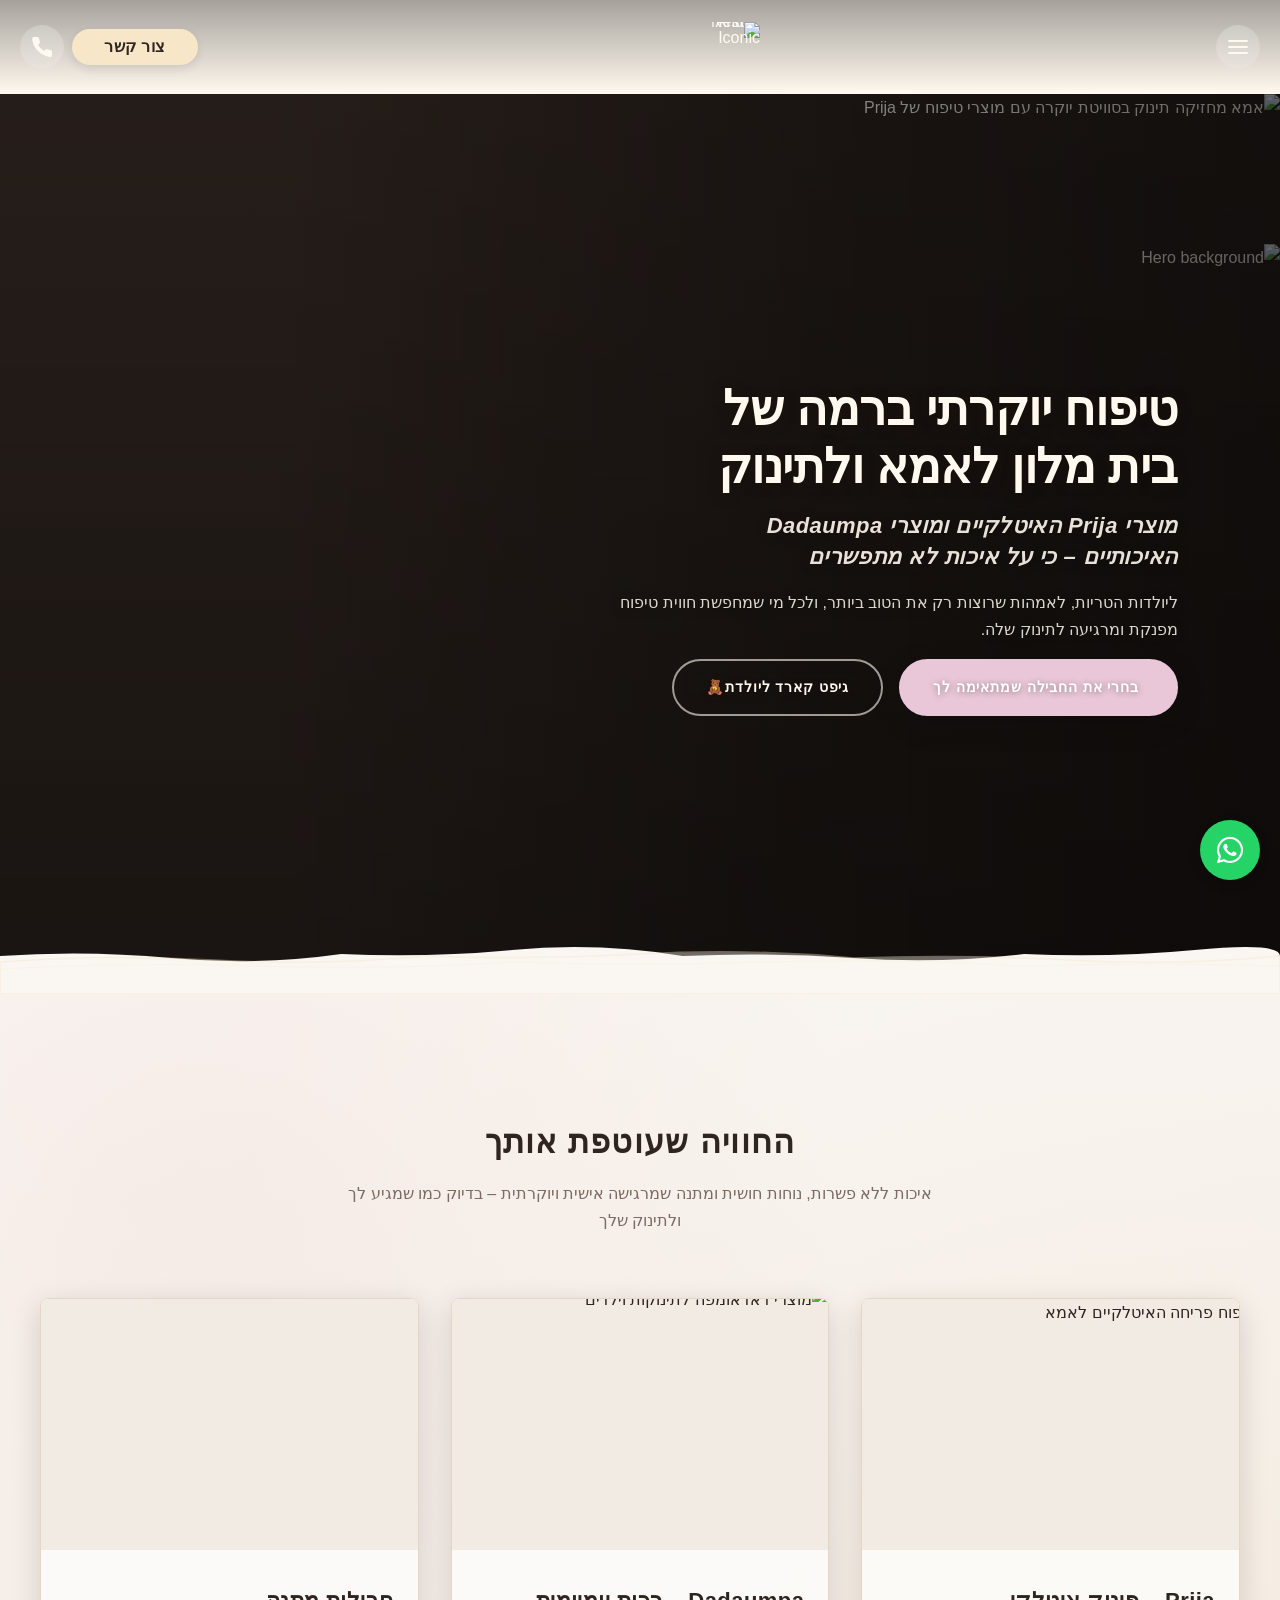
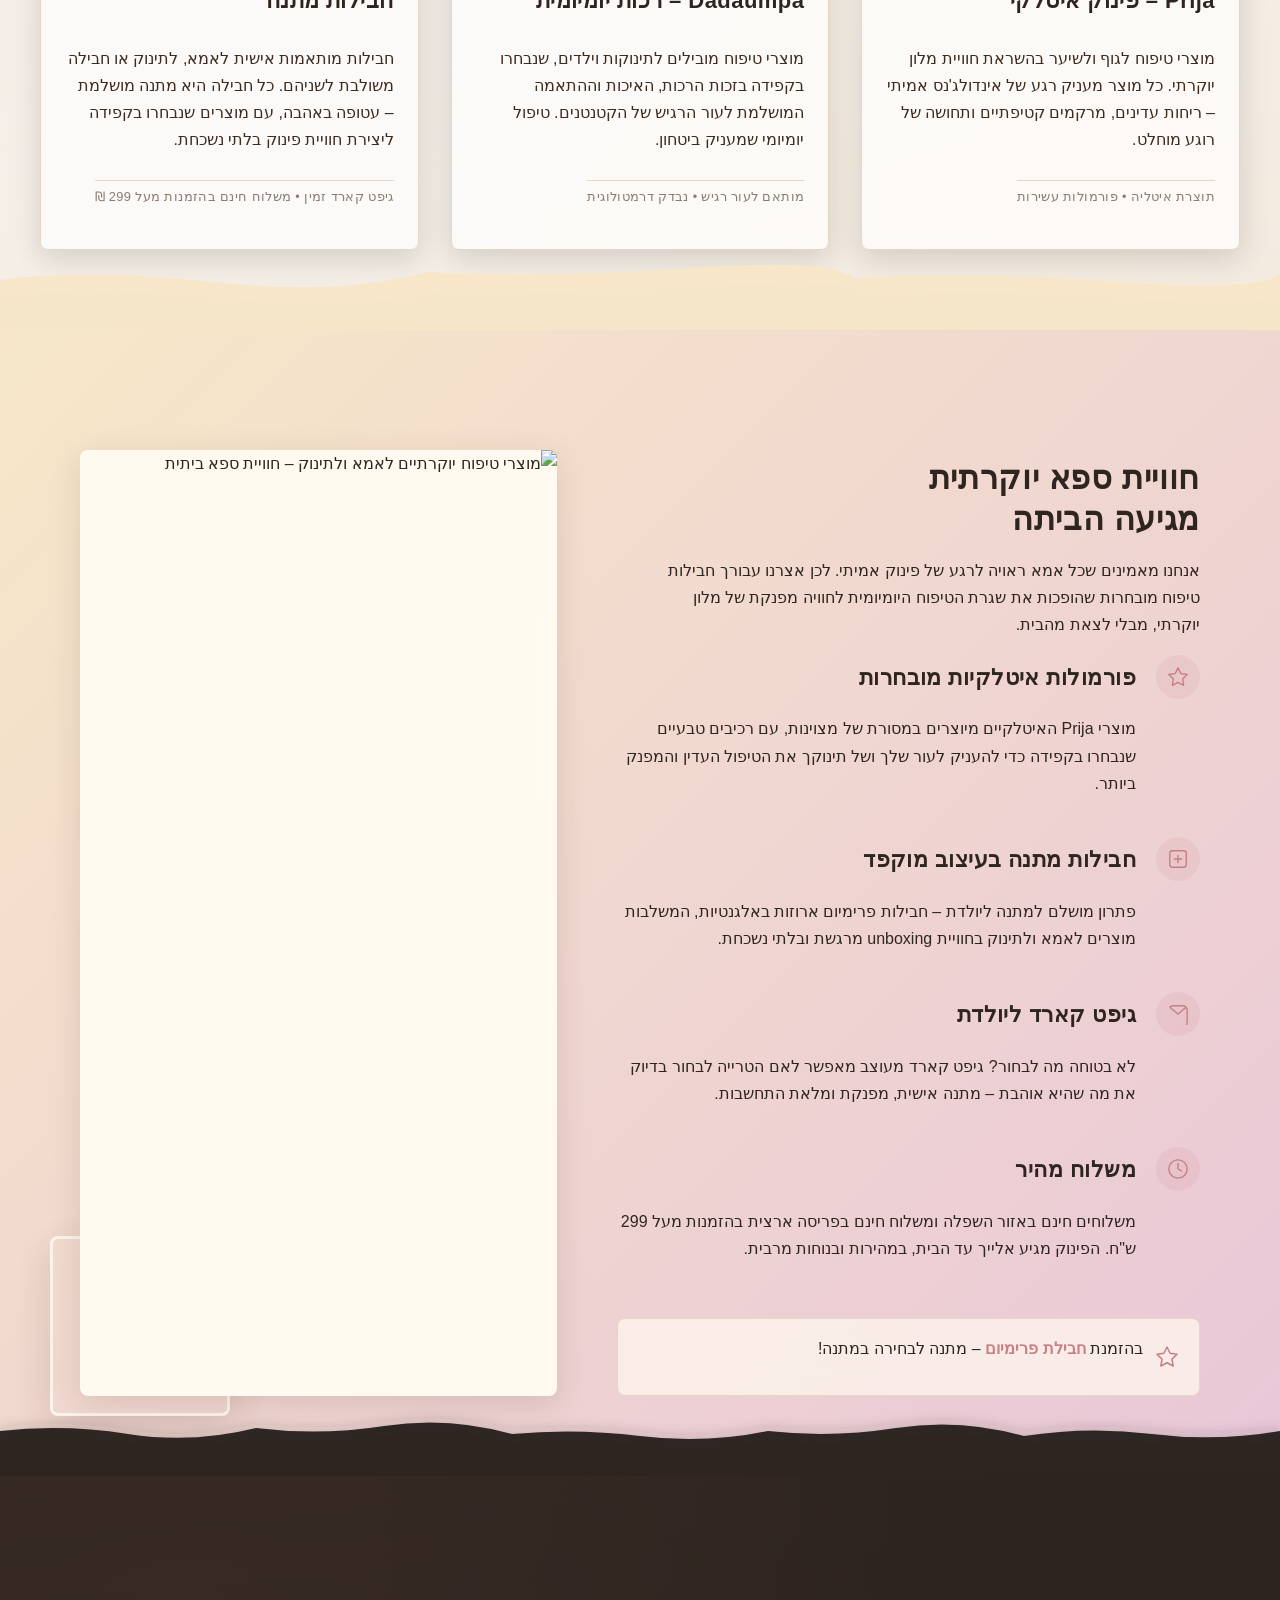
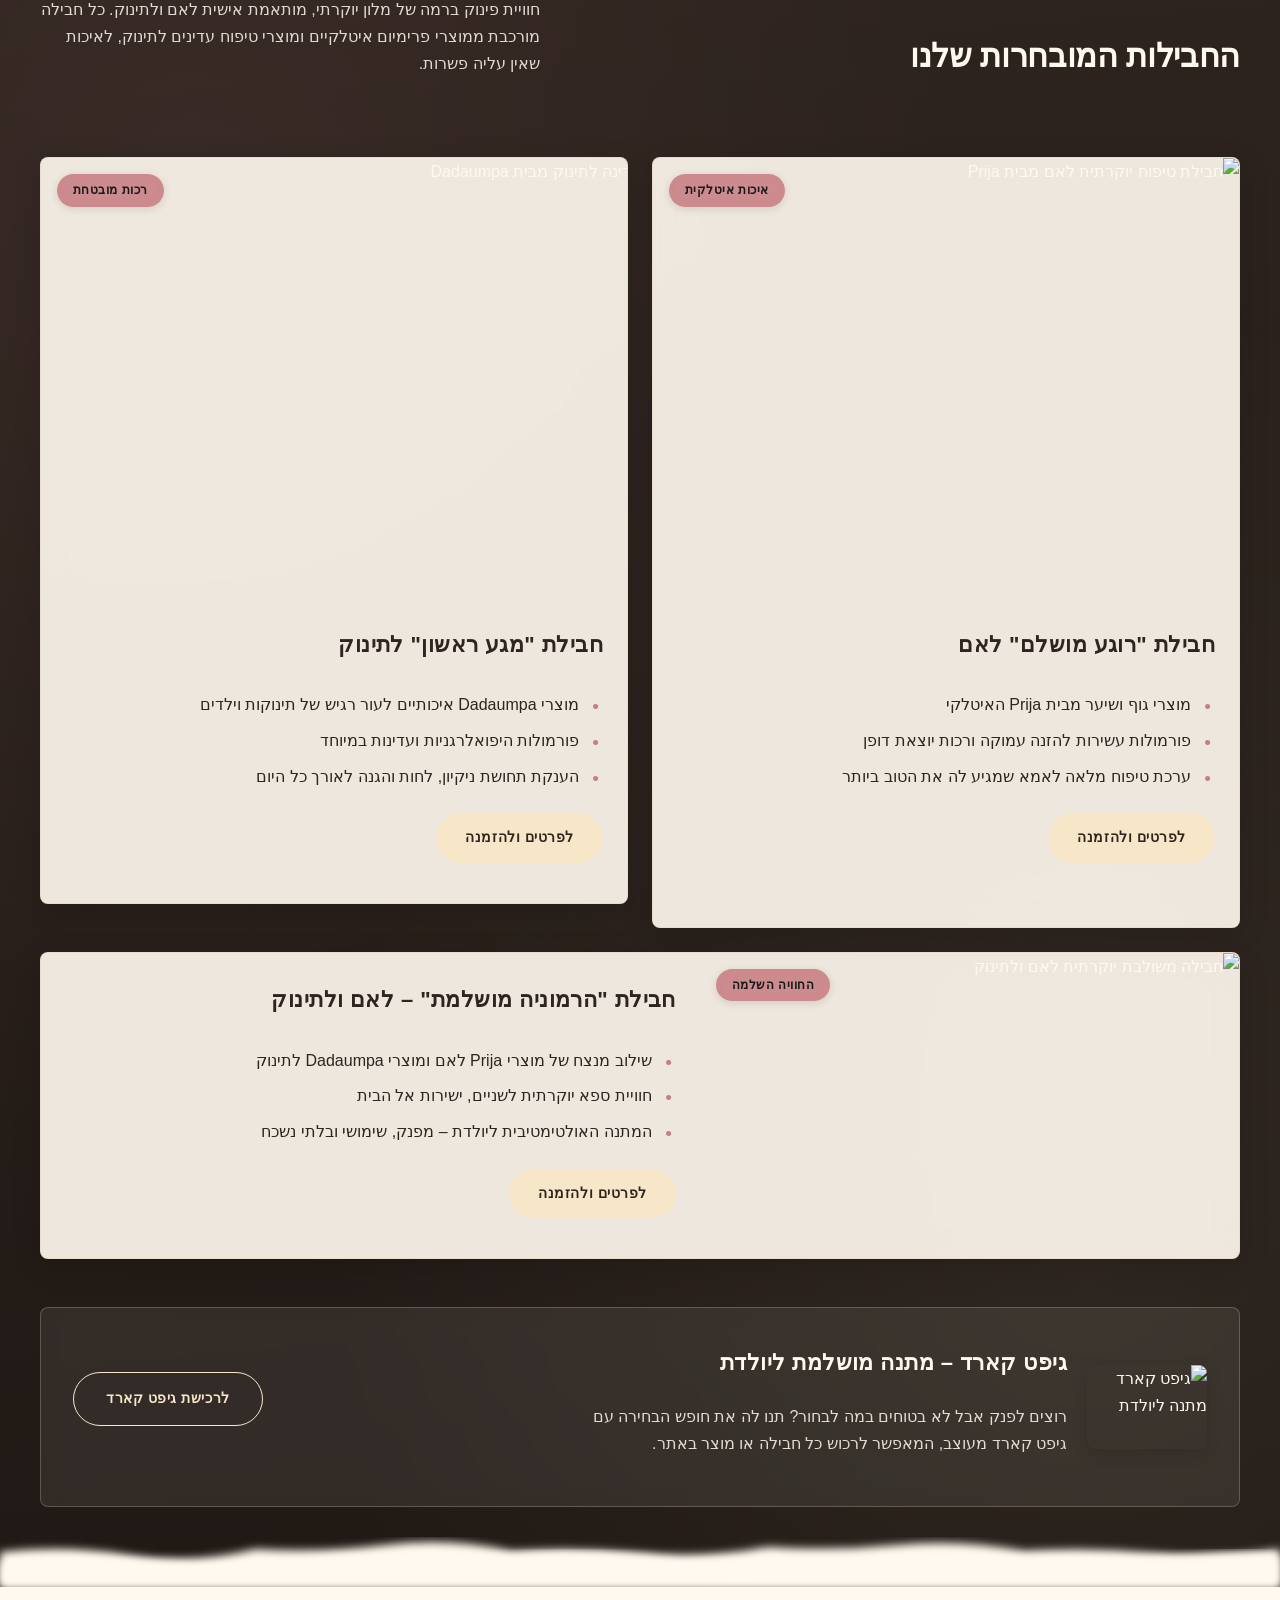
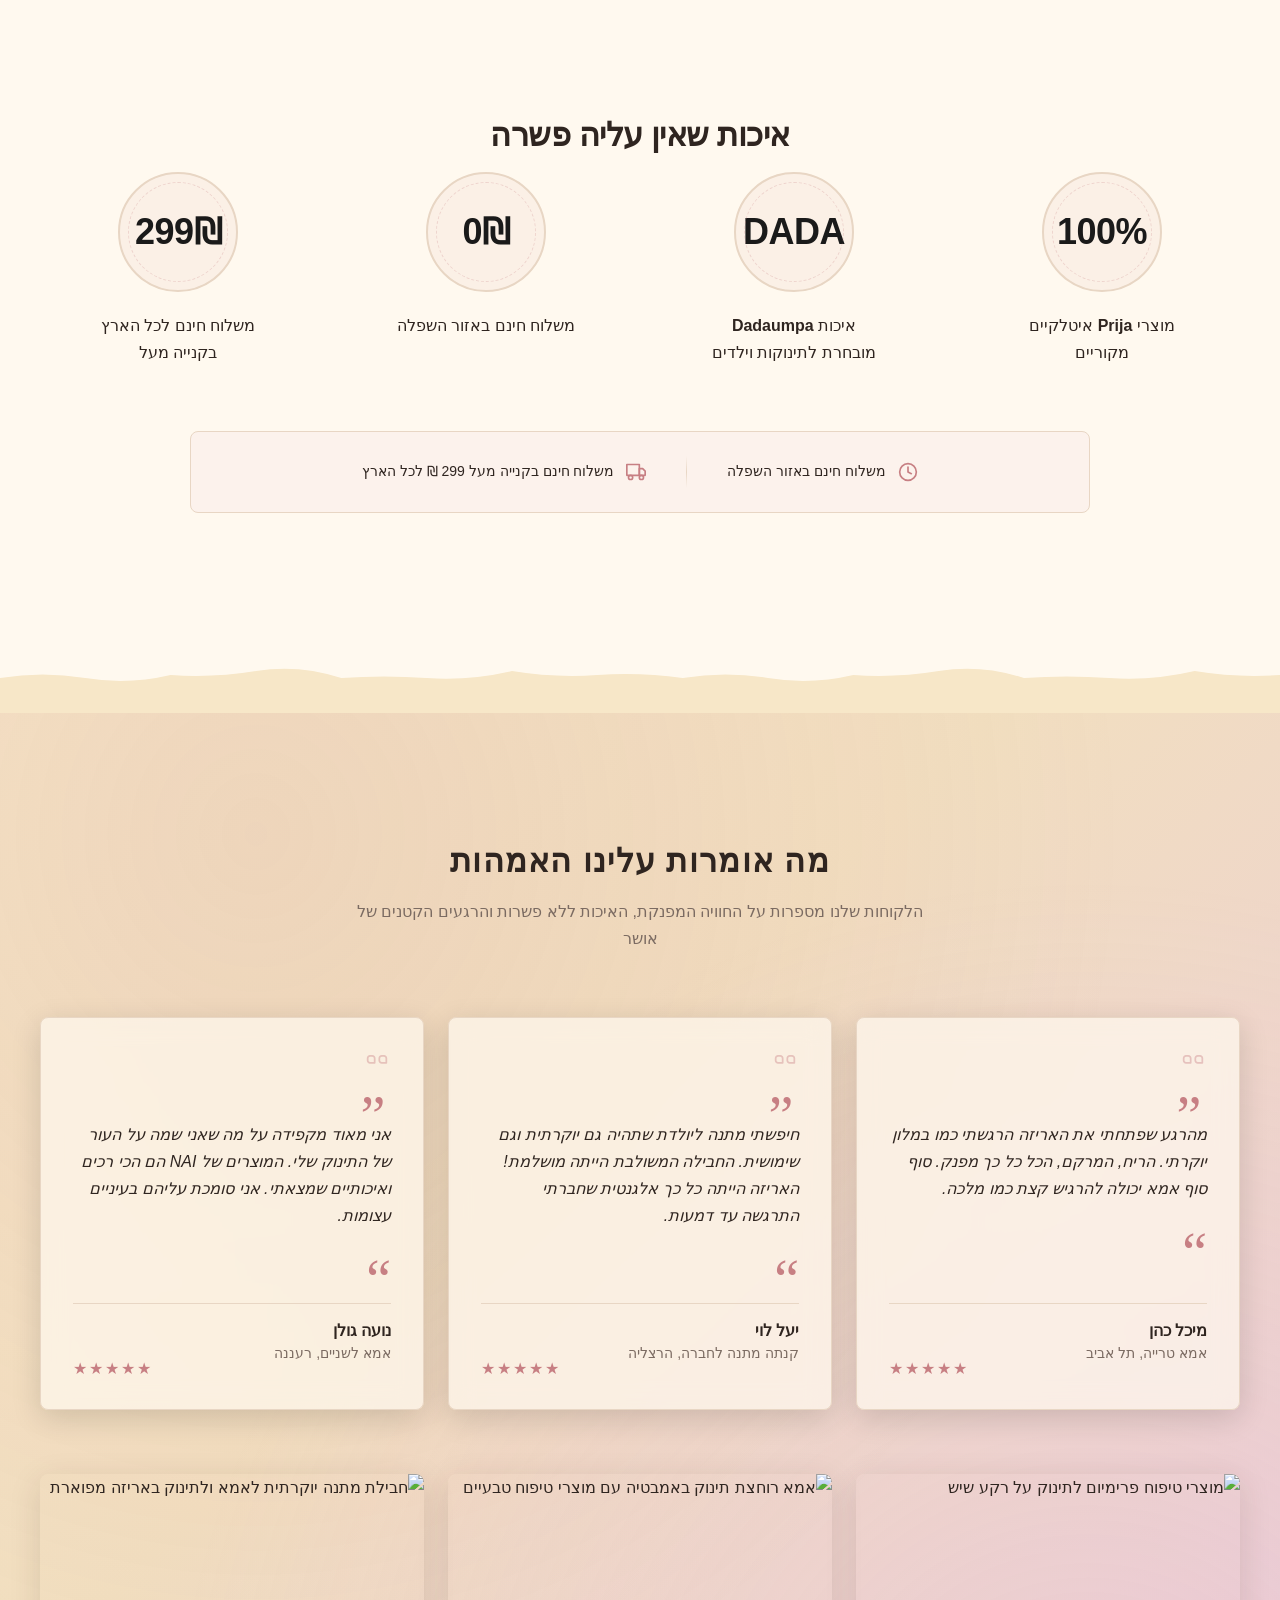
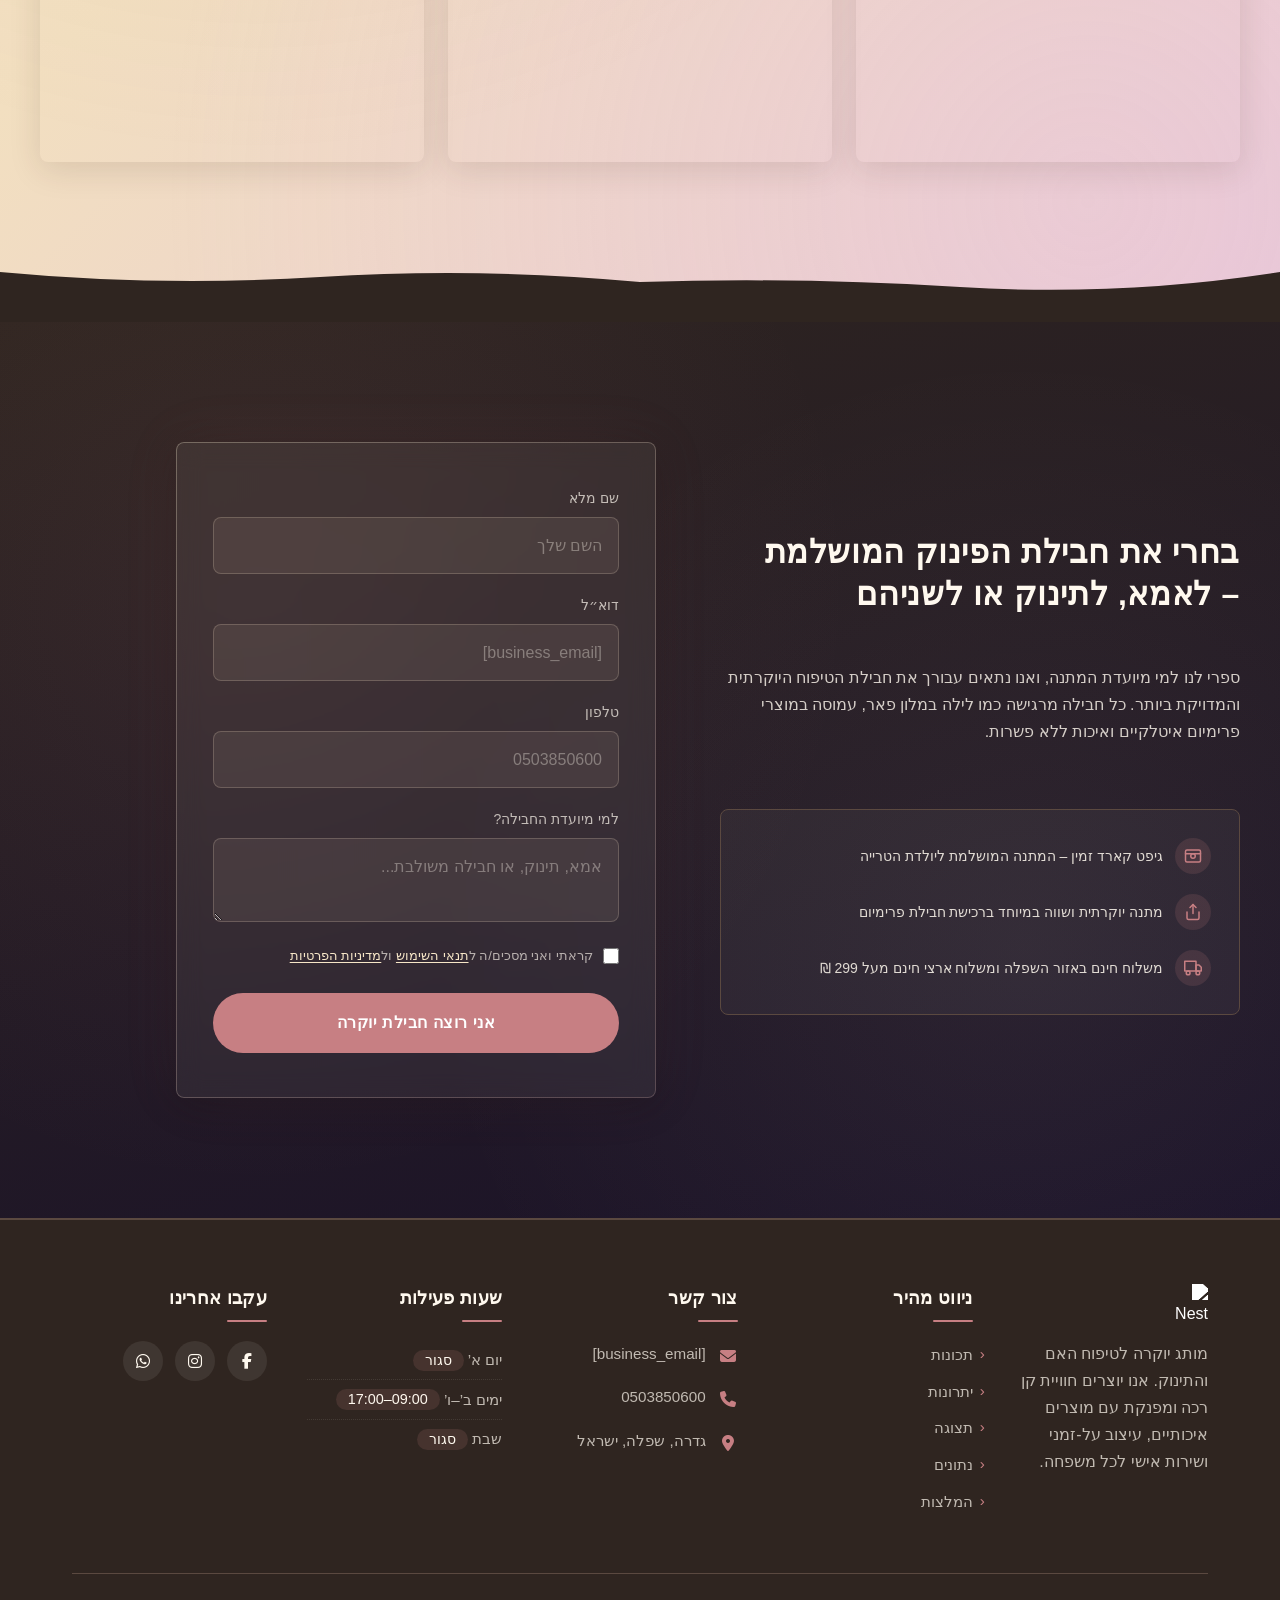
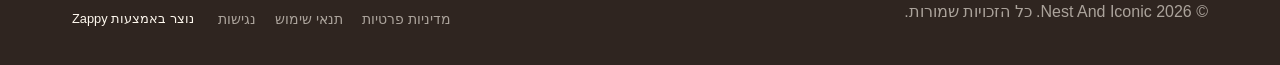
==== commit bde6f42f: "Background sync: Progressive GitHub Sync" ====
--- a/public/index.html
+++ b/public/index.html
@@ -1 +1 @@
-<!doctype html><html dir="rtl" lang="he"><head><meta charset="UTF-8"><meta content="width=device-width,initial-scale=1" name="viewport"><meta content="index, follow" name="robots"><title>התפנקי בחבילת טיפוח ליולדת מלונאית — NAI Nest And Iconic</title><meta content="גלי חבילת טיפוח יולדת פרימיום עם מוצרי פריג׳ה איטלקיים. מתנה ליולדת או לעצמך, באריזה מפנקת עם משלוח חינם מעל 299 ש״ח. הזמיני עכשיו והתרגשי!" name="description"><meta content="חבילת טיפוח ליולדת, מתנה ליולדת פרימיום, חבילת טיפוח לתינוק ואמא, גיפט קארד ליולדת, מוצרי פריג׳ה יוקרתיים" name="keywords"><link href="/assets/favicon.ico" rel="icon" type="image/x-icon"><link href="/assets/favicon-16x16.png" rel="icon" type="image/png" sizes="16x16"><link href="/assets/favicon-32x32.png" rel="icon" type="image/png" sizes="32x32"><link href="/assets/favicon-48x48.png" rel="icon" type="image/png" sizes="48x48"><link href="/assets/favicon-192x192.png" rel="icon" type="image/png" sizes="192x192"><link href="/assets/favicon-512x512.png" rel="icon" type="image/png" sizes="512x512"><link href="/assets/apple-touch-icon.png" rel="apple-touch-icon"><script>!function(){"use strict";var t="1d5ba5e6-0a09-4dfe-afa7-d8c4533d779b",e="https://api.zappy5.com/api/analytics/track",a=18e5,n=2592e6,o=!0,i=!0,r=!0;var s=function(){var e="zappy_visitor_"+t,a=null;try{if(a=localStorage.getItem(e)){var o=JSON.parse(a),i=Date.now();if(i-o.created<n)return o.lastSeen=i,localStorage.setItem(e,JSON.stringify(o)),o.id}}catch(t){console.warn("Zappy Analytics: LocalStorage not available")}var r="zv_"+Date.now()+"_"+Math.random().toString(36).substr(2,9);try{localStorage.setItem(e,JSON.stringify({id:r,created:Date.now(),lastSeen:Date.now()}))}catch(t){}return r}(),c=function(){var e="zappy_session_"+t,n=null;try{if(n=sessionStorage.getItem(e)){var o=JSON.parse(n),i=Date.now();if(i-o.timestamp<a)return o.timestamp=i,sessionStorage.setItem(e,JSON.stringify(o)),o.id}}catch(t){console.warn("Zappy Analytics: SessionStorage not available")}var r="zs_"+Date.now()+"_"+Math.random().toString(36).substr(2,9);try{sessionStorage.setItem(e,JSON.stringify({id:r,timestamp:Date.now()}))}catch(t){}return r}();function l(a,n){n=n||{};var o={website_id:t,event_type:a,page_path:window.location.pathname,referrer:document.referrer||"direct",visitor_id:s,session_id:c,metadata:n};if(navigator.sendBeacon){var i=new Blob([JSON.stringify(o)],{type:"application/json"});navigator.sendBeacon(e,i)}else fetch(e,{method:"POST",headers:{"Content-Type":"application/json"},body:JSON.stringify(o),keepalive:!0}).catch(function(t){console.warn("Zappy Analytics: Failed to track event",t)})}o&&l("pageview",{title:document.title,url:window.location.href}),i&&document.addEventListener("click",function(t){var e=t.target;if("BUTTON"===e.tagName||e.closest("button")){var a="BUTTON"===e.tagName?e:e.closest("button");l("click",{element:"button",text:a.textContent.trim().substring(0,100),id:a.id||null,class:a.className||null})}else if("A"===e.tagName||e.closest("a")){var n="A"===e.tagName?e:e.closest("a");l("navigation",{element:"link",text:n.textContent.trim().substring(0,100),href:n.href,external:n.hostname!==window.location.hostname})}},!0),r&&document.addEventListener("submit",function(t){var e=t.target;l("form_submit",{form_id:e.id||null,form_name:e.name||null,form_action:e.action||null,form_method:e.method||"GET"})},!0);var d=Date.now();window.addEventListener("beforeunload",function(){l("page_unload",{time_on_page:Math.floor((Date.now()-d)/1e3),page_path:window.location.pathname})}),window.zappyAnalytics={track:l,getVisitorId:function(){return s},getSessionId:function(){return c}}}()</script><script>!function(){"use strict";if(!window.zappyFireMarketingEvent){var t={begin_checkout:"checkout_started",purchase:"checkout_complete",add_to_cart:"add_to_cart",view_product:"view_product"},e={whatsapp_click:{ga4:"contact",meta:"Contact",gtm:"whatsapp_click",ecom:!1},phone_click:{ga4:"contact",meta:"Contact",gtm:"phone_click",ecom:!1},contact_form_submitted:{ga4:"generate_lead",meta:"Lead",gtm:"contact_form_submitted",ecom:!1},checkout_started:{ga4:"begin_checkout",meta:"InitiateCheckout",gtm:"begin_checkout",ecom:!0},checkout_complete:{ga4:"purchase",meta:"Purchase",gtm:"purchase",ecom:!0},product_inquiry:{ga4:"generate_lead",meta:"Lead",gtm:"product_inquiry",ecom:!1},add_to_cart:{ga4:"add_to_cart",meta:"AddToCart",gtm:"add_to_cart",ecom:!0},view_product:{ga4:"view_item",meta:"ViewContent",gtm:"view_item",ecom:!0}};window.zappyFireMarketingEvent=function(r,o,u){try{u=u||{};var p=t[r]||r,d=e[p];if(!d)return;if((o=o||{}).pagePath||o.page_path||(o.pagePath=a()),"checkout_complete"===p){var l=String(o.orderId||o.order_id||o.transaction_id||"");if(l&&function(t){if(!t)return!1;try{return"1"===sessionStorage.getItem(i(t))}catch(t){return!1}}(l))return;l&&function(t){if(t)try{sessionStorage.setItem(i(t),"1")}catch(t){}}(l)}if(!u.skipFirstParty)try{window.zappyAnalytics&&"function"==typeof window.zappyAnalytics.track&&window.zappyAnalytics.track(p,o)}catch(t){}try{if(window.dataLayer=window.dataLayer||[],d.ecom){var _=c(p,o),m={};_.transaction_id&&(m.transaction_id=_.transaction_id),null!=_.value&&(m.value=_.value),_.currency&&(m.currency=_.currency),_.items&&(m.items=_.items),window.dataLayer.push({event:d.gtm,ecommerce:m}),"checkout_complete"!==p&&"checkout_started"!==p||window.dataLayer.push({event:p,ecommerce:m})}else{var s={event:d.gtm};for(var h in o)Object.prototype.hasOwnProperty.call(o,h)&&(s[h]=o[h]);window.dataLayer.push(s)}}catch(t){}try{"function"==typeof window.gtag&&window.gtag("event",d.ga4,c(p,o))}catch(t){}try{"function"==typeof window.fbq&&window.fbq("track",d.meta,function(t,e){for(var r=n(e=e||{}),a=parseFloat(null!=e.value?e.value:null!=e.total?e.total:0)||0,c=String(e.currency||"USD").toUpperCase(),i=[],o=0,u=0;u<r.length;u++)r[u].item_id&&i.push(r[u].item_id),o+=r[u].quantity||1;if("checkout_complete"===t)return{value:a,currency:c,content_ids:i.length?i:void 0,content_type:"product",num_items:o||void 0,order_id:String(e.order_id||e.orderId||e.transaction_id||e.orderNumber||"")||void 0};if("checkout_started"===t)return{value:a,currency:c,content_ids:i.length?i:void 0,content_type:"product",num_items:o||parseInt(null!=e.itemCount?e.itemCount:0,10)||void 0};if("add_to_cart"===t){var p=String(e.productId||e.product_id||i[0]||"");return{value:a||(r[0]?r[0].price*r[0].quantity:0),currency:c,content_ids:p?[p]:i.length?i:void 0,content_type:"product",content_name:e.productName||e.product_name||r[0]&&r[0].item_name,num_items:parseInt(null!=e.quantity?e.quantity:o||1,10)||1}}if("view_product"===t){var d=String(e.productId||e.product_id||i[0]||"");return{value:a||parseFloat(null!=e.price?e.price:0)||0,currency:c,content_ids:d?[d]:i.length?i:void 0,content_type:"product",content_name:e.productName||e.product_name||r[0]&&r[0].item_name}}return"whatsapp_click"===t||"phone_click"===t?{content_name:"whatsapp_click"===t?"WhatsApp":"Phone",content_category:"contact"}:"contact_form_submitted"===t||"product_inquiry"===t?{content_name:"product_inquiry"===t?"Product inquiry":"Contact form",content_category:e.productName||e.product_name||void 0}:e}(p,o))}catch(t){}}catch(t){}};var r=Object.create(null);document.addEventListener("click",function(t){try{var e=t.target;if(!e)return;var r=u(e,".whatsapp-float, a.whatsapp-float, [data-zappy-whatsapp]"),n=function(t){for(var e=t;e&&e!==document;){if("A"===e.tagName)return e;e=e.parentElement}return null}(e),c=n&&n.href||"";if(r||n&&function(t){if(!t)return!1;var e=String(t).toLowerCase();return-1!==e.indexOf("wa.me/")||-1!==e.indexOf("api.whatsapp.com")||-1!==e.indexOf("whatsapp.com/send")||0===e.indexOf("whatsapp:")}(c)){if(!o("wa:"+c)){var i=r?"float":"link";window.zappyFireMarketingEvent("whatsapp_click",{source:i,href:c||null,pagePath:a()})}return}var p=u(e,".phone-header-btn, .nav-phone-btn, .call-btn, [data-zappy-phone]"),d="";if(n&&n.href&&0===String(n.href).toLowerCase().indexOf("tel:")?d=n.href:p&&p.href&&0===String(p.href).toLowerCase().indexOf("tel:")&&(d=p.href),p||d){var l="";return d&&(l=String(d).replace(/^tel:/i,"").trim()),void(o("tel:"+(l||p&&p.id||"btn"))||window.zappyFireMarketingEvent("phone_click",{source:p?"button":"link",phone:l||null,href:d||null,pagePath:a()}))}}catch(t){}},!0)}function a(){try{if(window.ZAPPY_CONFIG&&window.ZAPPY_CONFIG.currentPagePath)return window.ZAPPY_CONFIG.currentPagePath}catch(t){}try{return window.location.pathname||"/"}catch(t){return"/"}}function n(t){var e=(t=t||{}).items||t.cartItems||t.cart_items||t.lineItems||[];Array.isArray(e)||(e=[]);for(var r=[],a=0;a<e.length;a++){var n=e[a];if(n&&"object"==typeof n){var c=String(n.item_id||n.productId||n.product_id||n.id||"").trim(),i=String(n.item_name||n.productName||n.product_name||n.name||"").trim(),o=parseFloat(null!=n.price?n.price:null!=n.unitPrice?n.unitPrice:0)||0,u=Math.max(1,parseInt(null!=n.quantity?n.quantity:null!=n.qty?n.qty:1,10)||1);(c||i)&&r.push({item_id:c||i,item_name:i||c,price:o,quantity:u})}}return r}function c(t,e){var r=n(e=e||{}),c=parseFloat(null!=e.value?e.value:null!=e.total?e.total:0)||0,i=String(e.currency||"USD").toUpperCase();if("checkout_complete"===t)return{transaction_id:String(e.transaction_id||e.orderId||e.order_id||e.orderNumber||"")||void 0,value:c,currency:i,items:r};if("checkout_started"===t)return{value:c,currency:i,items:r};if("add_to_cart"===t){var o=r.length?r:[{item_id:String(e.productId||e.product_id||""),item_name:String(e.productName||e.product_name||""),price:parseFloat(null!=e.value?e.value:null!=e.price?e.price:0)||0,quantity:parseInt(null!=e.quantity?e.quantity:1,10)||1}].filter(function(t){return t.item_id||t.item_name});return{value:c||(o[0]?o[0].price*o[0].quantity:0),currency:i,items:o}}if("view_product"===t){var u=r.length?r:[{item_id:String(e.productId||e.product_id||""),item_name:String(e.productName||e.product_name||""),price:parseFloat(null!=e.price?e.price:null!=e.value?e.value:0)||0,quantity:1}].filter(function(t){return t.item_id||t.item_name});return{currency:i,value:c||(u[0]?u[0].price:0),items:u}}return"whatsapp_click"===t||"phone_click"===t?{method:"whatsapp_click"===t?"whatsapp":"phone",page_path:e.pagePath||a()}:"contact_form_submitted"===t||"product_inquiry"===t?{page_path:e.pagePath||a()}:e}function i(t){return"zappy_purchase_fired_"+String(t||"")}function o(t){var e=Date.now();return!!(r[t]&&e-r[t]<800)||(r[t]=e,!1)}function u(t,e){return t&&t.closest?t.closest(e):null}}()</script><meta content="התפנקי בחבילת טיפוח ליולדת מלונאית — NAI Nest And Iconic" property="og:title"><meta content="גלי חבילת טיפוח יולדת פרימיום עם מוצרי פריג׳ה איטלקיים. מתנה ליולדת או לעצמך, באריזה מפנקת עם משלוח חינם מעל 299 ש״ח. הזמיני עכשיו והתרגשי!" property="og:description"><meta content="summary_large_image" name="twitter:card"><meta content="התפנקי בחבילת טיפוח ליולדת מלונאית — NAI Nest And Iconic" name="twitter:title"><meta content="גלי חבילת טיפוח יולדת פרימיום עם מוצרי פריג׳ה איטלקיים. מתנה ליולדת או לעצמך, באריזה מפנקת עם משלוח חינם מעל 299 ש״ח. הזמיני עכשיו והתרגשי!" name="twitter:description"><meta content="website" property="og:type"><meta content="he_IL" property="og:locale"><style>.skip-link{position:absolute;top:0;left:0;transform:translateY(-200%);padding:12px 18px;background:var(--bg-dark,#1a1a1a);color:var(--text-light,#fff);font-weight:600;border-radius:0 0 8px 0;z-index:10000}.skip-link:focus{transform:none;outline:2px solid var(--ring,#fff);outline-offset:2px}:focus-visible{outline:2px solid var(--ring,currentColor);outline-offset:3px}</style><link href="/assets/favicon.ico" rel="icon" type="image/x-icon"><link href="/assets/favicon-16x16.png" rel="icon" type="image/png" sizes="16x16"><link href="/assets/favicon-32x32.png" rel="icon" type="image/png" sizes="32x32"><link href="/assets/favicon-48x48.png" rel="icon" type="image/png" sizes="48x48"><link href="/assets/favicon-192x192.png" rel="icon" type="image/png" sizes="192x192"><link href="/assets/favicon-512x512.png" rel="icon" type="image/png" sizes="512x512"><link href="/assets/apple-touch-icon.png" rel="apple-touch-icon"><link href="https://cdn.jsdelivr.net/npm/vanilla-cookieconsent@3/dist/cookieconsent.css" rel="stylesheet"><style id="zappy-critical-above-fold-css">html{box-sizing:border-box;-webkit-text-size-adjust:100%}*,::after,::before{box-sizing:inherit}body{margin:0;min-width:320px;overflow-x:clip}img,svg,video{max-width:100%;height:auto}main{display:block}.container{width:min(100% - 32px,1200px);margin-inline:auto}.navbar,header .navbar,header[role=banner],nav.navbar{position:relative;z-index:1000;width:100%}.nav-container,.navbar .container{display:flex;align-items:center;justify-content:space-between;min-height:64px}.logo,.logo-link img{display:block;width:35px;height:35px;object-fit:contain}#navMenu,.nav-menu{list-style:none;margin:0;padding:0}#navMenu a,.nav-menu a,.navbar .nav-links a,.navbar a{color:inherit;text-decoration:none}#navMenu .sub-menu,.nav-menu .sub-menu,.navbar .sub-menu{display:none}.fa,.fa-brands,.fa-regular,.fa-solid,.fab,.far,.fas{display:inline-block;min-width:1em;text-align:center}html:not(#zappy-noop) .navbar:has(.nav-ecommerce-icons)>.phone-header-btn,html:not(#zappy-noop)[data-zappy-site-type=ecommerce] .phone-header-btn{display:none!important;visibility:hidden!important;width:0!important;height:0!important;pointer-events:none!important}.zappy-preview-empty-store-cta{display:none!important;visibility:hidden!important;height:0!important;max-height:0!important;overflow:hidden!important;margin:0!important;padding:0!important;border:0!important;box-shadow:none!important}.zappy-catalog-menu{background:var(--surface-color,var(--surface,linear-gradient(135deg,#f8f9fa 0,#fff 100%)));border-bottom:1px solid var(--border-color,#e5e7eb);padding:0;position:sticky;top:0;z-index:90}.zappy-catalog-menu.rtl,.zappy-catalog-menu[dir=rtl]{direction:rtl}.zappy-catalog-menu.ltr,.zappy-catalog-menu[dir=ltr]{direction:ltr}.catalog-menu-container{max-width:1440px;margin:0 auto;display:flex;align-items:center;gap:8px;padding:10px 24px;overflow:visible}.catalog-menu-categories,.catalog-menu-list{display:flex;align-items:center;gap:4px;flex-wrap:wrap;margin:0;padding:0;list-style:none}.catalog-menu-item{display:inline-flex;align-items:center;padding:8px 16px;font-size:14px;font-weight:500;color:var(--text-color,var(--text,#374151));text-decoration:none;border-radius:20px;white-space:nowrap}.catalog-menu-all{background:var(--primary-color,var(--primary,#111));color:var(--text-light,#fff)!important}.catalog-menu-parent{position:relative;display:inline-flex;align-items:center}.catalog-menu-trigger{display:inline-flex;align-items:center;gap:6px}.catalog-menu-chevron{flex-shrink:0}.catalog-menu-parent>.sub-menu{display:none!important;visibility:hidden!important;opacity:0!important;pointer-events:none!important}.hero-section,.index-hero-section,section[class*=hero]{position:relative;overflow:hidden;min-height:560px}.hero-bg-image,.hero-bg-wrapper,section[class*=hero] [class*=hero-bg]{position:absolute;inset:0;width:100%;height:100%}.hero-bg-image img,.hero-bg-wrapper img,section[class*=hero] [data-hero-bg],section[class*=hero] img[data-hero-background=true]{width:100%!important;height:100%!important;object-fit:cover!important;display:block}.hero-content,section[class*=hero] .container{position:relative;z-index:2}@media(max-width:768px){:root{--header-height:72px;--total-header-height:72px;--zappy-mobile-menu-top:72px}html[data-zappy-site-type=ecommerce] body{padding-top:var(--total-header-height,72px)}html[data-zappy-site-type=ecommerce] body>.navbar:not(.zappy-catalog-menu),html[data-zappy-site-type=ecommerce] body>nav.navbar{position:fixed!important;top:0;left:0;right:0;z-index:100000;width:100%;margin-bottom:0}.zappy-catalog-menu{position:fixed;top:var(--header-height,72px);left:0;right:0;z-index:99999}.nav-container,.navbar .container{min-height:60px}#navMenu,.nav-menu{max-width:100vw;overflow-x:hidden}.hero-section,.index-hero-section,section[class*=hero]{min-height:100svh}.hero-bg-image,.hero-bg-wrapper,.hero-scrim{min-height:100svh}}:root{--zappy-header-stack-height:calc(var(--zappy-announcement-height, 40px) + var(--header-height, 72px))}body:has(.zappy-announcement-bar) .navbar:not(.zappy-catalog-menu):not(.mobile-search-panel),body:has(.zappy-announcement-bar) header.navbar,body:has(.zappy-announcement-bar) nav.navbar:not(.zappy-catalog-menu){top:var(--zappy-announcement-height,40px)!important}body:has(.zappy-announcement-bar) .index-hero-section,body:has(.zappy-announcement-bar) main>section[class*=hero]:first-of-type,body:has(.zappy-announcement-bar) section[data-hero-type^=fullscreen]{margin-top:calc(-1 * var(--zappy-header-stack-height))!important;padding-top:calc(var(--zappy-header-stack-height))!important}[data-zappy-content-align]{display:flex!important;flex-direction:column!important}[data-zappy-content-align^=top-]{justify-content:flex-start!important}[data-zappy-content-align^=center-],[data-zappy-content-align^=lower-],[data-zappy-content-align^=upper-]{justify-content:center!important}[data-zappy-content-align^=bottom-]{justify-content:flex-end!important}[data-zappy-content-align$="-left"],[data-zappy-content-align$="-mid-left"]{align-items:flex-start!important;text-align:start!important}[data-zappy-content-align$="-center"]{align-items:center!important;text-align:center!important}[data-zappy-content-align$="-mid-right"],[data-zappy-content-align$="-right"]{align-items:flex-end!important;text-align:end!important}[data-zappy-content-align] [data-zappy-align-target]{margin-left:auto;margin-right:auto}[data-zappy-content-align$="-center"] [data-zappy-align-target],[data-zappy-content-align$="-center"] [data-zappy-align-target]>*{text-align:center!important}</style><link href="/styles.css" rel="stylesheet"><script>window.ZAPPY_WEBSITE_ID="1d5ba5e6-0a09-4dfe-afa7-d8c4533d779b",window.ZAPPY_API_BASE="https://api.zappy5.com"</script><link href="/assets/site-image-index-hero-image-1-1784379487990-omwfn7.webp?v=1784379490454" rel="preload" as="image" fetchpriority="high"><style id="zappy-dropdown-submenu-styles">#navMenu li:has(.sub-menu),.nav-menu li:has(.sub-menu),.navbar li:has(.sub-menu),nav li:has(.sub-menu){position:relative}#navMenu .sub-menu,.nav-menu .sub-menu,.navbar .sub-menu,nav .sub-menu{display:block!important;position:absolute!important;top:100%;left:0;min-width:220px;border-radius:8px;box-shadow:0 8px 25px rgba(0,0,0,.15);padding:8px 0;opacity:0;visibility:hidden;transform:translateY(10px);transition:all .3s ease;z-index:1000;list-style:none;pointer-events:none}#navMenu li:hover>.sub-menu,.nav-menu li:hover>.sub-menu,.navbar li:hover>.sub-menu,nav li:hover>.sub-menu{opacity:1!important;visibility:visible!important;transform:translateY(0)!important;pointer-events:auto!important}.sub-menu li{list-style:none;margin:0;padding:0}.sub-menu a{display:block!important;padding:10px 16px!important;color:var(--text-dark,#333)!important;font-weight:500;text-decoration:none;white-space:nowrap;transition:background-color .2s}.sub-menu .zappy-nav-child>a{padding-left:28px!important;font-size:.9em!important;opacity:.85!important}[dir=rtl] .sub-menu .zappy-nav-child>a,html[lang=ar] .sub-menu .zappy-nav-child>a,html[lang=he] .sub-menu .zappy-nav-child>a{padding-left:10px!important;padding-right:28px!important}.sub-menu .zappy-nav-parent>a{font-weight:600!important}.sub-menu a:hover{background-color:#f5f5f5}[dir=rtl] .nav-menu .sub-menu,[dir=rtl] .navbar .sub-menu,[dir=rtl] nav .sub-menu,html[lang=ar] .nav-menu .sub-menu,html[lang=ar] .navbar .sub-menu,html[lang=ar] nav .sub-menu,html[lang=he] .nav-menu .sub-menu,html[lang=he] .navbar .sub-menu,html[lang=he] nav .sub-menu{left:auto!important;right:0!important}.sub-menu:empty,.sub-menu:not(:has(li)):not(:has(> a)),.sub-menu:not(:has(li:not(.zappy-hidden-menu-item))):not(:has(> a)){display:none!important;opacity:0!important;visibility:hidden!important;pointer-events:none!important}li:has(.menu-group-title):hover>.sub-menu{opacity:1!important;visibility:visible!important;transform:translateY(0)!important;pointer-events:auto!important}#navMenu>li>.menu-group-title,.nav-menu>li>.menu-group-title{display:inline-block;padding:.5rem 1rem;cursor:default;user-select:none}@media (max-width:768px){#navMenu .sub-menu,.nav-menu .sub-menu,.navbar .sub-menu,nav .sub-menu{position:static!important;transform:none!important;box-shadow:none!important;background:0 0!important;max-height:0;overflow:hidden;opacity:0;visibility:hidden;transition:max-height .3s ease,opacity .3s ease;padding:0!important;border-radius:0!important}#navMenu .sub-menu.mobile-expanded,.nav-menu .sub-menu.mobile-expanded,.navbar .sub-menu.mobile-expanded{max-height:none!important;overflow-y:visible!important;opacity:1!important;visibility:visible!important;padding:8px 0 8px 16px!important}[dir=rtl] .sub-menu.mobile-expanded,html[lang=he] .sub-menu.mobile-expanded{padding:8px 16px 8px 0!important}#navMenu li:hover>.sub-menu,.nav-menu li:hover>.sub-menu,.navbar li:hover>.sub-menu,nav li:hover>.sub-menu{opacity:0;visibility:hidden;pointer-events:none}#navMenu li>.sub-menu.mobile-expanded,.nav-menu li>.sub-menu.mobile-expanded,.navbar li>.sub-menu.mobile-expanded,nav li>.sub-menu.mobile-expanded{opacity:1!important;visibility:visible!important;pointer-events:auto!important}#navMenu li:has(.sub-menu),.nav-menu li:has(.sub-menu),.navbar li:has(.sub-menu),nav li:has(.sub-menu){display:flex!important;flex-wrap:wrap!important;align-items:center!important;position:relative!important;min-height:44px!important}#navMenu li:has(.sub-menu)>a,.nav-menu li:has(.sub-menu)>a,.navbar li:has(.sub-menu)>a,nav li:has(.sub-menu)>a{flex:1!important;min-width:0!important}#navMenu li:has(.sub-menu)>.menu-group-title,.nav-menu li:has(.sub-menu)>.menu-group-title,.navbar li:has(.sub-menu)>.menu-group-title,nav li:has(.sub-menu)>.menu-group-title{flex:1!important;min-width:0!important;padding:0!important;line-height:inherit!important}#navMenu li:has(.sub-menu)>.sub-menu,.nav-menu li:has(.sub-menu)>.sub-menu,.navbar li:has(.sub-menu)>.sub-menu,nav li:has(.sub-menu)>.sub-menu{flex-basis:100%!important;width:100%!important}#navMenu li:has(.sub-menu)>a [class*=arrow],#navMenu li:has(.sub-menu)>a [class*=chevron],.nav-menu li:has(.sub-menu)>a .fa-angle-down,.nav-menu li:has(.sub-menu)>a .fa-chevron-down,.nav-menu li:has(.sub-menu)>a [class*=arrow],.nav-menu li:has(.sub-menu)>a [class*=chevron],nav li:has(.sub-menu)>a [class*=arrow],nav li:has(.sub-menu)>a [class*=chevron]{display:none!important;visibility:hidden!important}.mobile-submenu-toggle{display:flex!important;align-items:center!important;justify-content:center!important;width:44px!important;height:auto!important;background:0 0!important;border:none!important;cursor:pointer!important;color:var(--text-dark)!important;position:static!important;flex-shrink:0!important;align-self:stretch!important;z-index:2!important;padding:0!important;margin:0!important}.mobile-submenu-toggle::after{content:''!important;width:0!important;height:0!important;border-left:6px solid transparent!important;border-right:6px solid transparent!important;border-top:7px solid currentColor!important;transition:transform .3s ease!important}.mobile-submenu-toggle.expanded::after{transform:rotate(180deg)!important}.sub-menu a{padding:10px 0!important;display:block!important;color:var(--text-dark)!important;white-space:normal!important}.sub-menu .zappy-nav-child>a{padding-left:28px!important;font-size:.9em!important;opacity:.85!important}[dir=rtl] .sub-menu .zappy-nav-child>a,html[lang=ar] .sub-menu .zappy-nav-child>a,html[lang=he] .sub-menu .zappy-nav-child>a{padding-left:0!important;padding-right:28px!important}.sub-menu .zappy-nav-parent>a{font-weight:600!important}#navMenu.active,.nav-menu.active{max-width:100vw!important;overflow-x:hidden!important;box-sizing:border-box!important}.navbar .sub-menu li a,.zappy-products-dropdown .sub-menu a,nav.navbar .sub-menu li a{color:var(--text-dark)!important}}@media (min-width:769px){.mobile-submenu-toggle{display:none!important}}</style><style id="zappy-widget-visibility">html[dir=rtl] .whatsapp-float{right:20px!important;left:auto!important}html:not([dir]) .whatsapp-float,html[dir=ltr] .whatsapp-float{left:20px!important;right:auto!important}html[dir=rtl] #mic-access-tool-general-button,html[dir=rtl] #mic-init-access-tool #mic-access-tool-general-button,html[dir=rtl] #mic-init-access-tool .mic-access-tool-general-button,html[dir=rtl] ._access-icon,html[dir=rtl] .mic-access-tool-general-button{left:20px!important;right:auto!important}html:not([dir]) #mic-access-tool-general-button,html:not([dir]) #mic-init-access-tool #mic-access-tool-general-button,html:not([dir]) #mic-init-access-tool .mic-access-tool-general-button,html:not([dir]) ._access-icon,html:not([dir]) .mic-access-tool-general-button,html[dir=ltr] #mic-access-tool-general-button,html[dir=ltr] #mic-init-access-tool #mic-access-tool-general-button,html[dir=ltr] #mic-init-access-tool .mic-access-tool-general-button,html[dir=ltr] ._access-icon,html[dir=ltr] .mic-access-tool-general-button{right:20px!important;left:auto!important}@media (max-width:768px){.whatsapp-float{display:flex!important}}@media (min-width:769px){.whatsapp-float{display:flex!important}}@media (max-width:768px){#mic-access-tool-general-button,#mic-init-access-tool #mic-access-tool-general-button,#mic-init-access-tool .mic-access-tool-general-button,._access-icon,.mic-access-tool-general-button{display:flex!important;visibility:visible!important;opacity:1!important;pointer-events:auto!important}#mic-access-tool-box.opened-mic-access-tool,#mic-init-access-tool #mic-access-tool-box.opened-mic-access-tool,.mic-access-tool-box.opened-mic-access-tool{visibility:visible!important;opacity:1!important;pointer-events:auto!important}}@media (min-width:769px){#mic-access-tool-general-button,#mic-init-access-tool #mic-access-tool-general-button,#mic-init-access-tool .mic-access-tool-general-button,._access-icon,.mic-access-tool-general-button{display:flex!important;visibility:visible!important;opacity:1!important;pointer-events:auto!important}#mic-access-tool-box.opened-mic-access-tool,#mic-init-access-tool #mic-access-tool-box.opened-mic-access-tool,.mic-access-tool-box.opened-mic-access-tool{visibility:visible!important;opacity:1!important;pointer-events:auto!important}}</style></head><body><a href="#main" class="skip-link">דלג לתוכן הראשי</a><nav class="navbar" dir="rtl"><button class="mobile-toggle" aria-label="Menu" id="mobileToggle"><svg viewBox="0 0 24 24" fill="none" height="24" width="24" class="hamburger-icon" style="display:block !important"><path d="M3 12h18M3 6h18M3 18h18" stroke="currentColor" stroke-width="2" stroke-linecap="round"></path></svg> <svg viewBox="0 0 24 24" fill="none" height="24" width="24" class="close-icon" style="display:none !important"><path d="M18 6L6 18M6 6l12 12" stroke="currentColor" stroke-width="2" stroke-linecap="round"></path></svg></button> <button class="phone-header-btn" aria-label="Call" data-phone="0503850600"><svg viewBox="0 0 24 24" fill="currentColor" height="20" width="20"><path d="M22 16.92v3a2 2 0 0 1-2.18 2 19.79 19.79 0 0 1-8.63-3.07 19.5 19.5 0 0 1-6-6 19.79 19.79 0 0 1-3.07-8.67A2 2 0 0 1 4.11 2h3a2 2 0 0 1 2 1.72 12.84 12.84 0 0 0 .7 2.81 2 2 0 0 1-.45 2.11L8.09 9.91a16 16 0 0 0 6 6l1.27-1.27a2 2 0 0 1 2.11-.45 12.84 12.84 0 0 0 2.81.7A2 2 0 0 1 22 16.92z"></path></svg></button><div class="nav-container"><div class="nav-right-group"><div class="nav-brand"><a href="/" class="logo-link" style="display:flex;align-items:center;justify-content:center;gap:8px;text-decoration:none;flex-direction:row"><img alt="Nest And Iconic" decoding="async" src="/assets/nest-and-iconic-baby-mother-care-products-logo-1784327217685-6r8ocu.webp?v=1784401477353-x1n9ii" height="35" width="35" class="logo" style="height:50px;width:auto"></a></div><ul class="nav-menu" id="navMenu"><li><a href="#features">תכונות</a></li><li><a href="#benefits">יתרונות</a></li><li><a href="#showcase">תצוגה</a></li><li><a href="#stats">נתונים</a></li><li><a href="#testimonials">המלצות</a></li><li class="mobile-contact-link nav-cta-mobile-item"><a href="#cta" class="nav-cta-btn">צור קשר</a></li></ul></div><div class="nav-cta-container"><a href="#cta" class="nav-cta-btn">צור קשר</a></div></div></nav><script>window.addEventListener("load",function(){const e=document.querySelector(".navbar, nav, header");if(!e)return void console.log("[Navbar] Navbar element not found");let t=document.getElementById("mobileToggle")||document.querySelector(".mobile-toggle")||document.querySelector(".hamburger")||document.querySelector(".hamburger-menu")||document.querySelector(".menu-toggle")||document.querySelector(".burger-menu")||document.querySelector('[aria-label="Menu"]')||document.querySelector('[aria-label="תפריט"]');const o=document.querySelector(".phone-header-btn"),n=window.getComputedStyle(e);let r=n.backgroundColor;if(console.log("[Navbar] Initial navbar background:",r),"transparent"===r||"rgba(0, 0, 0, 0)"===r||r.startsWith("rgba")&&r.includes(", 0)")){const e=n.backgroundImage;if(e&&"none"!==e)console.log("[Navbar] Navbar has background image/gradient, using dark text"),r="rgb(240, 240, 240)";else{const e=window.getComputedStyle(document.body).backgroundColor;console.log("[Navbar] Navbar transparent, using body background:",e),r=e}}const a=r.match(/\d+/g);if(a&&a.length>=3){const e=(.299*parseInt(a[0])+.587*parseInt(a[1])+.114*parseInt(a[2]))/255;console.log("[Navbar] Mobile button colors preserved from Claude CSS (luminance:",e.toFixed(2)+")");const n=document.createElement("style");n.id="zappy-mobile-nav-fix";document.documentElement.lang;document.documentElement.dir,n.textContent='\n        /* Show mobile buttons on desktop AS WELL */\n        @media (min-width: 769px) {\n          .mobile-toggle,\n          .phone-header-btn {\n            display: flex !important;\n          }\n        }\n        \n        /* Show and position mobile buttons correctly on mobile */\n        @media (max-width: 768px) {\n          .navbar,\n          nav.navbar {\n            min-height: 70px !important;\n          }\n\n          .mobile-toggle,\n          .phone-header-btn {\n            position: absolute !important;\n            top: 0 !important;\n            bottom: 0 !important;\n            margin-top: auto !important;\n            margin-bottom: auto !important;\n            transform: none !important;\n            z-index: 1001 !important;\n            display: flex !important;\n            align-items: center !important;\n            justify-content: center !important;\n            width: 36px !important;\n            height: 36px !important;\n            border-radius: 50% !important;\n            border: none !important;\n            cursor: pointer !important;\n            padding: 6px !important;\n            background: none !important;\n            color: var(--nav-text, var(--text-light)) !important;\n            touch-action: manipulation !important;\n            -webkit-tap-highlight-color: transparent !important;\n          }\n\n          html[data-zappy-site-type="ecommerce"] .phone-header-btn,\n          body[data-zappy-site-type="ecommerce"] .phone-header-btn,\n          html[data-zappy-site-type="ecommerce"] header .phone-header-btn,\n          html[data-zappy-site-type="ecommerce"] nav .phone-header-btn {\n            display: none !important;\n            visibility: hidden !important;\n            width: 0 !important;\n            height: 0 !important;\n            min-width: 0 !important;\n            overflow: hidden !important;\n          }\n          \n          /* LTR positioning (default): hamburger LEFT, phone RIGHT */\n          html:not([dir="rtl"]):not([lang="he"]):not([lang="ar"]) .mobile-toggle,\n          html[dir="ltr"] .mobile-toggle {\n            left: 12px !important;\n            right: auto !important;\n          }\n          html:not([dir="rtl"]):not([lang="he"]):not([lang="ar"]) .phone-header-btn,\n          html[dir="ltr"] .phone-header-btn {\n            right: 12px !important;\n            left: auto !important;\n          }\n          \n          /* RTL positioning: hamburger RIGHT, phone LEFT */\n          html[dir="rtl"] .mobile-toggle,\n          html[lang="he"] .mobile-toggle,\n          html[lang="ar"] .mobile-toggle {\n            right: 12px !important;\n            left: auto !important;\n          }\n          html[dir="rtl"] .phone-header-btn,\n          html[lang="he"] .phone-header-btn,\n          html[lang="ar"] .phone-header-btn {\n            left: 12px !important;\n            right: auto !important;\n          }\n          \n          /* CRITICAL: Ensure nav-container has min-height on mobile */\n          /* All children are positioned absolutely/fixed on mobile, so height:auto collapses to 0 */\n          .nav-container {\n            min-height: 70px !important;\n            position: relative !important;\n          }\n          \n          /* Ensure SVG icons are properly sized and inherit color */\n          .mobile-toggle svg,\n          .phone-header-btn svg {\n            width: 24px !important;\n            height: 24px !important;\n            /* Don\'t force display - let JavaScript control hamburger/close toggle */\n          }\n          \n          /* Reset nav-cta-container on mobile - remove desktop box-shadow/padding */\n          /* that creates a visible ghost box when CTA button is hidden */\n          .nav-cta-container {\n            box-shadow: none !important;\n            padding: 0 !important;\n          }\n          \n          /* Hide nav-cta-container entirely on mobile when there\'s no lang-switcher */\n          /* (only the CTA button is inside, and it\'s hidden on mobile) */\n          .nav-cta-container:not(:has(.lang-switcher)) {\n            display: none !important;\n          }\n          \n          /* CRITICAL: Prevent hero image fade gradient from bleeding over headline text */\n          /* The .image-fade-gradient has bottom: -30px (extends below parent) */\n          /* On mobile stacked layout, this overlaps the h1 text below the image */\n          .hero-image-column {\n            overflow: hidden !important;\n          }\n          .image-fade-gradient {\n            bottom: 0 !important;\n          }\n          \n          /* Hide desktop language switcher on mobile - hamburger menu handles it */\n          /* High specificity to override stored CSS */\n          .lang-switcher,\n          .nav-cta-container .lang-switcher,\n          .nav-container .lang-switcher,\n          .navbar .lang-switcher,\n          .navbar .nav-cta-container .lang-switcher {\n            display: none !important;\n          }\n        }\n      ';const r=document.getElementById("zappy-mobile-nav-fix");r&&r.remove(),document.head.appendChild(n),console.log("[Navbar] Critical CSS injected for mobile nav positioning");const i=window.innerWidth<=768;if(t){const e=t.querySelector(".hamburger-icon"),o=t.querySelector(".close-icon");e&&(e.style.setProperty("width","24px","important"),e.style.setProperty("height","24px","important"),e.style.setProperty("display","block","important")),o&&(o.style.setProperty("width","24px","important"),o.style.setProperty("height","24px","important"),o.style.setProperty("display","none","important")),i?(t.style.setProperty("position","absolute","important"),t.style.setProperty("top","0","important"),t.style.setProperty("bottom","0","important"),t.style.setProperty("margin-top","auto","important"),t.style.setProperty("margin-bottom","auto","important"),t.style.setProperty("transform","none","important"),t.style.setProperty("z-index","1001","important"),t.style.removeProperty("left"),t.style.removeProperty("right"),console.log("[Navbar] Mobile toggle positioning applied (mobile viewport)")):(t.style.removeProperty("position"),t.style.removeProperty("top"),t.style.removeProperty("transform"),t.style.removeProperty("z-index"),t.style.removeProperty("left"),t.style.removeProperty("right"),console.log("[Navbar] Desktop viewport - cleared mobile toggle inline positioning"))}if(o){const e=o.querySelector("svg");e&&(e.style.width="24px",e.style.height="24px",e.setAttribute("width","24"),e.setAttribute("height","24")),i?(o.style.setProperty("position","absolute","important"),o.style.setProperty("top","0","important"),o.style.setProperty("bottom","0","important"),o.style.setProperty("margin-top","auto","important"),o.style.setProperty("margin-bottom","auto","important"),o.style.setProperty("transform","none","important"),o.style.setProperty("z-index","1001","important"),o.style.removeProperty("left"),o.style.removeProperty("right"),console.log("[Navbar] Phone button positioning applied (mobile viewport)")):(o.style.removeProperty("position"),o.style.removeProperty("top"),o.style.removeProperty("transform"),o.style.removeProperty("z-index"),o.style.removeProperty("left"),o.style.removeProperty("right"),console.log("[Navbar] Desktop viewport - cleared phone button inline positioning"))}}else console.log("[Navbar] Could not parse background color:",r);t=document.getElementById("mobileToggle")||document.querySelector(".mobile-toggle")||document.querySelector(".hamburger")||document.querySelector(".hamburger-menu")||document.querySelector(".menu-toggle")||document.querySelector(".burger-menu")||document.querySelector('[aria-label="Menu"]')||document.querySelector('[aria-label="תפריט"]');const i=document.getElementById("navMenu")||document.querySelector(".nav-menu")||document.querySelector(".nav-links")||document.querySelector("nav ul:not(.submenu)");if(!t||!i)return void console.log("[Navbar] Mobile toggle or menu not found:",{toggle:!!t,menu:!!i});i.id||(i.id="navMenu"),console.log("[Navbar] Initializing mobile menu...");const l=t.cloneNode(!0);t.parentNode.replaceChild(l,t);var s=0;function p(e){var t=Date.now();t-s<300||(s=t,function(e){e.preventDefault(),e.stopPropagation();const t=l.querySelector(".hamburger-icon"),o=l.querySelector(".close-icon");i.classList.contains("active")?(i.classList.remove("active"),t&&t.style.setProperty("display","block","important"),o&&o.style.setProperty("display","none","important"),document.body.style.overflow="",document.body.classList.remove("menu-open"),console.log("[Navbar] Menu closed")):(i.classList.add("active"),t&&t.style.setProperty("display","none","important"),o&&o.style.setProperty("display","block","important"),document.body.style.overflow="hidden",document.body.classList.add("menu-open"),console.log("[Navbar] Menu opened"))}(e))}l.addEventListener("click",p),l.addEventListener("touchend",p),document.addEventListener("keydown",function(e){if(("Escape"===e.key||"Esc"===e.key)&&i.classList.contains("active")){const e=l.querySelector(".hamburger-icon"),t=l.querySelector(".close-icon");i.classList.remove("active"),e&&e.style.setProperty("display","block","important"),t&&t.style.setProperty("display","none","important"),document.body.style.overflow="",document.body.classList.remove("menu-open"),console.log("[Navbar] Menu closed (Escape)")}}),i.querySelectorAll("a").forEach(function(e){e.addEventListener("click",function(){if("#"===this.getAttribute("href"))return;const e=l.querySelector(".hamburger-icon"),t=l.querySelector(".close-icon");i.classList.remove("active"),e&&e.style.setProperty("display","block","important"),t&&t.style.setProperty("display","none","important"),document.body.style.overflow="",document.body.classList.remove("menu-open"),console.log("[Navbar] Menu closed (link clicked)")})});var m=i.querySelectorAll(".dropdown-toggle");m.forEach(function(e){e.addEventListener("click",function(e){e.preventDefault(),e.stopPropagation();var t=this.closest(".nav-dropdown");t&&(t.parentNode.querySelectorAll(".nav-dropdown.open").forEach(function(e){e!==t&&e.classList.remove("open")}),t.classList.toggle("open"),console.log("[Navbar] Dropdown toggled:",t.classList.contains("open")?"open":"closed"))})}),document.addEventListener("click",function(e){e.target.closest(".nav-dropdown")||document.querySelectorAll(".nav-dropdown.open").forEach(function(e){e.classList.remove("open")})}),console.log("[Navbar] Dropdown handlers initialized for "+m.length+" dropdowns"),o&&o.addEventListener("click",function(){const e=document.querySelectorAll('a[href^="tel:"]'),t=e.length>0?e[0].getAttribute("href").replace("tel:",""):"0503850600";window.location.href="tel:"+t,console.log("[Navbar] Phone button clicked")}),console.log("[Navbar] Mobile menu initialized successfully")})</script><main id="main"><section class="index-hero-section" data-band-index="0" data-layout-spec="דף הבית-hero" id="hero" data-hero-type="fullscreen-scrim" style=";position:relative;overflow:hidden"><div class="hero-video-background"><div class="hero-video-overlay"></div><video autoplay="" class="hero-video" loop="" muted="" playsinline=""><source src="/assets/hero-video-gemini_generated_video_fc19eeb7-1784401341293.mp4" type="video/mp4">Your browser does not support the video tag.</video><img alt="Hero background" decoding="async" src="/assets/site-image-index-hero-image-1-1784379487990-omwfn7.webp?v=1784379490454" fetchpriority="high" loading="eager" class="hero-video-fallback"></div><div class="index-hero-section__bg-wrapper" id="zappy-section-1"><div data-element-id="img-1784326813314-8wknjzagf" data-element-type="image" data-zappy-wrapper-margins-applied="true" data-zappy-zoom-clip="true" data-zappy-zoom-wrapper="true" data-zappy-zoom-wrapper-align="center" data-zappy-zoom-wrapper-height="644px" data-zappy-zoom-wrapper-width="360px" data-zappy-zoom-wrapper-width-mode="full" style="position:absolute;top:0px !important;left:0px !important;width:100%;height:100%;max-width:none;margin-left:0px !important;margin-right:0px !important;z-index:1 !important;overflow:hidden;inset:0;max-height:none"><img alt="אמא מחזיקה תינוק בסוויטת יוקרה עם מוצרי טיפוח של Prija" decoding="async" src="/assets/site-image-index-hero-image-1-1784379487990-omwfn7.webp?v=1784379490454" height="600" width="1200" data-context="A warm, cinematic lifestyle photograph of a mother gently holding her baby in a bright, airy luxury hotel suite. Soft natural light streams through sheer curtains, illuminating cream-colored linens, plush white towels, and elegant Prija skincare bottles resting on a marble nightstand. The mood is calm, nurturing, and indulgent, with a shallow depth of field focusing on the tender connection between mother and child." data-placeholder="index-hero-image-1" fetchpriority="high" data-element-id="img-1784326813314-8wknjzagf" data-element-type="image" class="hero-original-image-hidden index-hero-section__bg-img" data-zappy-object-position="50% 50%" data-zappy-original-height="643.6666870117188" data-zappy-original-width="360" data-zappy-zoom="1.3" style="object-position:50% 50%;object-fit:cover;width:130%;height:130%;position:absolute;margin:0;left:-15%;top:-15%;max-width:none;max-height:none;display:none !important" data-hero-background="true" data-hero-bg="true"></div></div><div class="index-hero-section__scrim" id="zappy-section-2" aria-hidden="true"></div><div class="index-hero-section__overlay" id="zappy-section-3"><div class="index-hero-section__content" id="zappy-section-4"><h1 class="index-hero-section__headline">טיפוח יוקרתי ברמה של<br>בית מלון לאמא ולתינוק</h1><h3 class="index-hero-section__subtitle">מוצרי Prija האיטלקיים ומוצרי Dadaumpa האיכותיים – כי על איכות לא מתפשרים</h3><p class="index-hero-section__description">ליולדות הטריות, לאמהות שרוצות רק את הטוב ביותר, ולכל מי שמחפשת חווית טיפוח מפנקת ומרגיעה לתינוק שלה.</p><div class="index-hero-section__cta-group" id="zappy-section-5"><a href="#contact" class="index-hero-section__cta index-hero-section__cta--primary" style="outline:none;border-color:rgb(233, 199, 216) !important;color:rgb(255, 255, 255) !important;background-color:rgb(233, 199, 216) !important;background-image:none !important" data-element-id="btn-1784326820225-armpnpzy5" data-element-type="button" data-native-element="true">&nbsp;בחרי את החבילה שמתאימה לך</a> <a href="#packages" class="index-hero-section__cta index-hero-section__cta--secondary" style="outline:none" data-element-id="btn-1784329300712-d8kx3htiz" data-element-type="button" data-native-element="true">גיפט קארד ליולדת🧸</a></div></div></div><div class="index-hero-section__divider-wrapper" id="zappy-section-6" aria-hidden="true"><svg viewBox="0 0 1200 80" xmlns="http://www.w3.org/2000/svg" aria-hidden="true" data-no-icon-edit="true" preserveAspectRatio="none"><defs><linearGradient id="dividerGrad" x1="0%" x2="0%" y1="0%" y2="100%"><stop offset="0%" stop-color="rgba(247,231,200,0)"></stop><stop offset="100%" stop-color="var(--bg-light)"></stop></linearGradient></defs><path d="M0,80 L0,42 Q80,36 160,44 T320,40 Q400,44 480,36 T640,42 Q720,38 800,44 T960,40 Q1040,44 1120,36 T1200,42 L1200,80 Z" fill="#FAF6F2"></path><path d="M0,80 L0,48 Q100,40 200,46 T400,42 Q500,46 600,40 T800,44 Q900,40 1000,46 T1200,42 L1200,80 Z" fill="#FAF6F2" opacity="0.4" stroke="var(--primary)" stroke-width="1.5"></path><path d="M0,80 L0,55 Q120,48 240,52 T480,48 Q600,52 720,48 T960,52 Q1080,48 1200,52 L1200,80 Z" fill="#FAF6F2" opacity="0.25" stroke="var(--primary)" stroke-width="1"></path></svg></div></section><section class="index-features-section" data-band-index="1" data-layout-spec="דף הבית-features" id="features"><div class="index-features-section__container" id="zappy-section-8"><header class="index-features-section__header"><h2 class="index-features-section__title">החוויה שעוטפת אותך</h2><p class="index-features-section__subtitle">איכות ללא פשרות, נוחות חושית ומתנה שמרגישה אישית ויוקרתית – בדיוק כמו שמגיע לך ולתינוק שלך</p></header><div class="index-features-section__grid" id="zappy-section-9"><article class="index-features-section__card" id="zappy-section-10" data-grid-item-index="0"><div class="index-features-section__card-image-wrapper" id="zappy-section-11"><div data-element-id="img-1784326371125-tu5kizayz" data-element-type="image" data-zappy-wrapper-margins-applied="true" data-zappy-zoom-clip="true" data-zappy-zoom-wrapper="true" data-zappy-zoom-wrapper-align="center" data-zappy-zoom-wrapper-height="217px" data-zappy-zoom-wrapper-width="326px" data-zappy-zoom-wrapper-width-mode="card-slot" style="position:relative !important;overflow:hidden !important;width:100% !important;max-width:100% !important;margin-left:auto !important;margin-right:auto !important;height:217px !important;display:block !important;min-height:0px !important;max-height:none !important;padding-bottom:0px !important" data-zappy-card-slot-fill="1"><img alt="מוצרי טיפוח פריחה האיטלקיים לאמא" decoding="async" src="/assets/site-image-index-features-image-1-1784376498891-sd9lbv.webp?v=1784376501188" height="400" width="600" data-context="Luxury Italian Prija body and hair care products for mothers arranged elegantly on a marble bathroom counter with soft natural light, spa-like atmosphere, rose-clay and champagne tones" data-placeholder="index-features-image-1" fetchpriority="low" loading="lazy" data-element-id="img-1784326371125-tu5kizayz" data-element-type="image" class="index-features-section__card-image" data-zappy-object-position="7% 81%" data-zappy-original-height="217.33334350585938" data-zappy-original-width="326" data-zappy-zoom="1.2" style="object-position:7% 81% !important;margin:0px !important;left:-1.4% !important;top:-27.8032% !important;width:120% !important;height:134.325% !important;max-width:none !important;max-height:none !important;display:block !important;object-fit:cover !important"></div></div><div class="index-features-section__card-content" id="zappy-section-12"><h3 class="index-features-section__card-title">Prija – פינוק איטלקי</h3><p class="index-features-section__card-text">מוצרי טיפוח לגוף ולשיער בהשראת חוויית מלון יוקרתי. כל מוצר מעניק רגע של אינדולג'נס אמיתי – ריחות עדינים, מרקמים קטיפתיים ותחושה של רוגע מוחלט.</p><p><span class="index-features-section__card-note">תוצרת איטליה • פורמולות עשירות</span></p></div></article><article class="index-features-section__card" id="zappy-section-13" data-grid-item-index="1"><div class="index-features-section__card-image-wrapper" id="zappy-section-14"><div data-element-id="img-1784326371127-z95jh8fft" data-element-type="image" data-zappy-wrapper-margins-applied="true" data-zappy-zoom-clip="true" data-zappy-zoom-wrapper="true" data-zappy-zoom-wrapper-align="center" data-zappy-zoom-wrapper-height="217px" data-zappy-zoom-wrapper-width="326px" data-zappy-zoom-wrapper-width-mode="card-slot" style="position:relative !important;overflow:hidden !important;width:100% !important;max-width:100% !important;margin-left:auto !important;margin-right:auto !important;height:217px !important;display:block !important;max-height:none !important;padding-bottom:0px !important;min-height:0px !important" data-zappy-card-slot-fill="1"><img alt="מוצרי דאדאומפה לתינוקות וילדים" decoding="async" src="/assets/site-image-index-features-image-2-1784329591739-pjzppv.webp?v=1784329594042" height="400" width="600" data-context="Soft and gentle Dadaumpa baby care products including lotion, wash, and cream displayed on a fluffy white towel with a delicate knitted baby blanket nearby, warm ivory lighting" data-placeholder="index-features-image-2" fetchpriority="low" loading="lazy" data-element-id="img-1784326371127-z95jh8fft" data-element-type="image" class="index-features-section__card-image" data-zappy-object-position="50% 50%" data-zappy-original-height="217.33334350585938" data-zappy-original-width="326" data-zappy-zoom="1.0002" style="object-position:50% 50% !important;margin:0px !important;left:-0.0099999% !important;top:-5.97994% !important;width:100.02% !important;height:111.96% !important;max-width:none !important;max-height:none !important;display:block !important;object-fit:cover !important;position:absolute !important"></div></div><div class="index-features-section__card-content" id="zappy-section-15"><h3 class="index-features-section__card-title">Dadaumpa – רכות יומיומית</h3><p class="index-features-section__card-text">מוצרי טיפוח מובילים לתינוקות וילדים, שנבחרו בקפידה בזכות הרכות, האיכות וההתאמה המושלמת לעור הרגיש של הקטנטנים. טיפול יומיומי שמעניק ביטחון.</p><p><span class="index-features-section__card-note">מותאם לעור רגיש • נבדק דרמטולוגית</span></p></div></article><article class="index-features-section__card" id="zappy-section-16" data-grid-item-index="2" style="overflow:hidden !important"><div class="index-features-section__card-image-wrapper" id="zappy-section-17"><div data-element-id="img-1784326371129-c8x5sv9hv" data-element-type="image" data-zappy-wrapper-margins-applied="true" data-zappy-zoom-clip="true" data-zappy-zoom-wrapper="true" data-zappy-zoom-wrapper-align="center" data-zappy-zoom-wrapper-height="217px" data-zappy-zoom-wrapper-width="326px" data-zappy-zoom-wrapper-width-mode="card-slot" style="position:relative !important;overflow:hidden !important;width:100% !important;max-width:100% !important;margin-left:auto !important;margin-right:auto !important;height:217px !important;display:block !important;max-height:none !important;padding-bottom:0px !important;min-height:0px !important" data-zappy-card-slot-fill="1"><img alt="חבילות מתנה מאוצרות לאמא ולתינוק" decoding="async" src="/assets/site-image-index-features-image-3-1784379220291-gvtdn9.webp?v=1784379222562" height="400" width="600" data-context="Beautifully curated luxury gift set for mother and baby, wrapped in silk ribbon with elegant packaging, placed on a soft cashmere throw, editorial magazine style photography" data-placeholder="index-features-image-3" fetchpriority="low" loading="lazy" data-element-id="img-1784326371129-c8x5sv9hv" data-element-type="image" class="index-features-section__card-image" data-zappy-object-position="47% 76%" data-zappy-original-height="243.2760467529297" data-zappy-original-width="326" data-zappy-zoom="2.1" style="display:block !important;object-position:47% 76% !important;object-fit:cover !important;width:210% !important;height:235.069% !important;max-width:none !important;margin:0px !important;left:-51.7% !important;top:-102.652% !important;max-height:none !important;position:absolute !important"></div></div><div class="index-features-section__card-content" id="zappy-section-18"><h3 class="index-features-section__card-title">חבילות מתנה</h3><p class="index-features-section__card-text">חבילות מותאמות אישית לאמא, לתינוק או חבילה משולבת לשניהם. כל חבילה היא מתנה מושלמת – עטופה באהבה, עם מוצרים שנבחרו בקפידה ליצירת חוויית פינוק בלתי נשכחת.</p><p><span class="index-features-section__card-note">גיפט קארד זמין • משלוח חינם בהזמנות מעל 299 ₪</span></p></div></article></div></div><div class="index-features-section__divider-wrapper" id="zappy-section-19"><svg viewBox="0 0 1200 80" xmlns="http://www.w3.org/2000/svg" aria-hidden="true" data-no-icon-edit="true" preserveAspectRatio="none"><defs><linearGradient id="index-features-divider-grad" x1="0%" x2="100%" y1="0%" y2="100%"><stop offset="0%" stop-color="#C77F83" stop-opacity="0.45"></stop><stop offset="100%" stop-color="#F7E7C8" stop-opacity="0.85"></stop></linearGradient></defs><path d="M0,80 L0,30 Q80,18 200,32 T400,22 Q520,28 650,18 T800,28 Q920,22 1050,32 T1200,24 L1200,80 Z" fill="#F7E7C8"></path><path d="M0,80 L0,45 Q100,35 220,48 T420,38 Q540,44 670,35 T820,44 Q940,38 1070,48 T1200,40 L1200,80 Z" fill="#F7E7C8" fill-opacity="0.6"></path></svg></div></section><section class="index-benefits-section" data-band-index="2" data-layout-spec="דף הבית-benefits" id="benefits"><div class="index-benefits-container"><div class="index-benefits-content"><h2 class="index-benefits-heading">חוויית ספא יוקרתית<br>מגיעה הביתה</h2><p class="index-benefits-intro">אנחנו מאמינים שכל אמא ראויה לרגע של פינוק אמיתי. לכן אצרנו עבורך חבילות טיפוח מובחרות שהופכות את שגרת הטיפוח היומיומית לחוויה מפנקת של מלון יוקרתי, מבלי לצאת מהבית.</p><ul class="index-benefits-list"><li class="index-benefit-item" data-grid-item-index="0"><div class="index-benefit-icon-wrapper"><svg viewBox="0 0 24 24" fill="none" data-element-type="icon" data-icon-type="svg" stroke="currentColor" stroke-linecap="round" stroke-linejoin="round" stroke-width="1.5" class="index-benefit-icon"><path d="M12 2L15.09 8.26L22 9.27L17 14.14L18.18 21.02L12 17.77L5.82 21.02L7 14.14L2 9.27L8.91 8.26L12 2Z"></path></svg></div><div class="index-benefit-text"><h3 class="index-benefit-title">פורמולות איטלקיות מובחרות</h3><p class="index-benefit-desc">מוצרי Prija האיטלקיים מיוצרים במסורת של מצוינות, עם רכיבים טבעיים שנבחרו בקפידה כדי להעניק לעור שלך ושל תינוקך את הטיפול העדין והמפנק ביותר.</p></div></li><li class="index-benefit-item" data-grid-item-index="1"><div class="index-benefit-icon-wrapper"><svg viewBox="0 0 24 24" fill="none" data-element-type="icon" data-icon-type="svg" stroke="currentColor" stroke-linecap="round" stroke-linejoin="round" stroke-width="1.5" class="index-benefit-icon"><rect height="18" width="18" x="3" y="3" rx="3"></rect><path d="M12 8V16M8 12H16"></path></svg></div><div class="index-benefit-text"><h3 class="index-benefit-title">חבילות מתנה בעיצוב מוקפד</h3><p class="index-benefit-desc">פתרון מושלם למתנה ליולדת – חבילות פרימיום ארוזות באלגנטיות, המשלבות מוצרים לאמא ולתינוק בחוויית unboxing מרגשת ובלתי נשכחת.</p></div></li><li class="index-benefit-item" data-grid-item-index="2"><div class="index-benefit-icon-wrapper"><svg viewBox="0 0 24 24" fill="none" data-element-type="icon" data-icon-type="svg" stroke="currentColor" stroke-linecap="round" stroke-linejoin="round" stroke-width="1.5" class="index-benefit-icon"><path d="M20.84 4.61A5.5 5.5 0 0017.5 3H6.5A5.5 5.5 0 003.16 4.61M20.84 4.61L12 12L3.16 4.61M20.84 4.61A5.5 5.5 0 0122 8.5V17.5A5.5 5.5 0 01-20.84 19.39M20.84 4.61L12 12L3.16 4.61"></path></svg></div><div class="index-benefit-text"><h3 class="index-benefit-title">גיפט קארד ליולדת</h3><p class="index-benefit-desc">לא בטוחה מה לבחור? גיפט קארד מעוצב מאפשר לאם הטרייה לבחור בדיוק את מה שהיא אוהבת – מתנה אישית, מפנקת ומלאת התחשבות.</p></div></li><li class="index-benefit-item" data-grid-item-index="3"><div class="index-benefit-icon-wrapper"><svg viewBox="0 0 24 24" fill="none" data-element-type="icon" data-icon-type="svg" stroke="currentColor" stroke-linecap="round" stroke-linejoin="round" stroke-width="1.5" class="index-benefit-icon"><circle cx="12" cy="12" r="10"></circle><path d="M12 6V12L16 14"></path></svg></div><div class="index-benefit-text"><h3 class="index-benefit-title">משלוח מהיר</h3><p class="index-benefit-desc">משלוחים חינם באזור השפלה ומשלוח חינם בפריסה ארצית בהזמנות מעל 299 ש"ח. הפינוק מגיע אלייך עד הבית, במהירות ובנוחות מרבית.</p></div></li></ul><div class="index-benefits-highlight"><svg viewBox="0 0 24 24" fill="none" data-element-type="icon" data-icon-type="svg" stroke="currentColor" stroke-linecap="round" stroke-linejoin="round" stroke-width="1.5" class="index-highlight-icon"><path d="M12 2L15.09 8.26L22 9.27L17 14.14L18.18 21.02L12 17.77L5.82 21.02L7 14.14L2 9.27L8.91 8.26L12 2Z"></path></svg><p class="index-highlight-text">בהזמנת <strong>חבילת פרימיום</strong> – מתנה&nbsp;<span style="font-size:1rem">לבחירה במתנה!</span></p></div></div><div class="index-benefits-media"><div class="index-media-frame"><img alt="מוצרי טיפוח יוקרתיים לאמא ולתינוק – חוויית ספא ביתית" decoding="async" src="/assets/site-image-index-benefits-image-1.webp" height="800" width="600" data-context="A luxurious spa-inspired flat lay composition for a premium baby and mother care brand. The scene includes folded white plush towels, a cream-colored bathrobe draped elegantly, premium Italian Prija product bottles with minimalist labels in soft blush and champagne tones, a small ceramic dish with a silky body butter, and a sprig of dried lavender. The lighting is soft and diffused, creating a calm, editorial, hotel-spa atmosphere. Shot from above with warm ivory and dusty rose tones." data-placeholder="index-benefits-image-1" fetchpriority="low" loading="lazy" data-element-id="img-1784325633798-yqo33jyfx" data-element-type="image" class="index-main-image"></div><div class="index-peek-tile"><img alt="מרקם יוקרתי רך" decoding="async" src="/assets/site-image-index-benefits-image-2.webp" height="300" width="300" data-context="A close-up abstract texture shot of soft woven linen or a knitted nest-like fabric in warm ivory and champagne tones, with a subtle silky sheen. The texture is organic and calming, evoking the feeling of a luxurious baby blanket or spa towel. Blurred at the edges to blend softly with the surrounding design." data-placeholder="index-benefits-image-2" fetchpriority="low" loading="lazy" data-element-id="img-1784325633803-4y9lci3t4" data-element-type="image" class="index-peek-image"></div></div></div><div class="index-benefits-divider-wrapper"><svg viewBox="0 0 1200 80" xmlns="http://www.w3.org/2000/svg" aria-hidden="true" data-no-icon-edit="true" preserveAspectRatio="none"><defs><filter height="200%" id="index-divider-shadow" width="120%" x="-10%" y="-50%"><fedropshadow dx="0" dy="-4" flood-color="#2F2520" flood-opacity="0.15" stdDeviation="6"></fedropshadow></filter></defs><path d="M0,80 L0,35 Q60,28 120,38 T240,32 Q300,40 360,30 T480,38 Q540,32 600,40 T720,35 Q780,42 840,32 T960,40 Q1020,30 1080,38 T1200,35 L1200,80 Z" fill="var(--bg-dark)" filter="url(#index-divider-shadow)"></path><path d="M0,80 L0,45 Q60,38 120,48 T240,42 Q300,50 360,40 T480,48 Q540,42 600,50 T720,45 Q780,52 840,42 T960,50 Q1020,40 1080,48 T1200,45 L1200,80 Z" fill="var(--bg-dark)" opacity="0.7"></path></svg></div></section><section class="index-showcase-section" data-band-index="3" data-layout-spec="דף הבית-showcase" id="showcase"><div class="index-showcase-section__container" id="zappy-section-22"><div class="index-showcase-section__header" id="zappy-section-23"><h2 class="index-showcase-section__title">החבילות המובחרות שלנו</h2><p class="index-showcase-section__subtitle">חוויית פינוק ברמה של מלון יוקרתי, מותאמת אישית לאם ולתינוק. כל חבילה מורכבת ממוצרי פרימיום איטלקיים ומוצרי טיפוח עדינים לתינוק, לאיכות שאין עליה פשרות.</p></div><div class="index-showcase-section__grid" id="zappy-section-24"><article class="index-showcase-card index-showcase-card--mother" id="zappy-section-25" data-grid-item-index="0"><div class="index-showcase-card__image-wrapper"><img alt="חבילת טיפוח יוקרתית לאם מבית Prija" decoding="async" src="/assets/site-image-index-showcase-image-1.webp" height="400" width="600" data-context="Luxurious Prija Italian body and hair care products arranged elegantly on a marble tray with a soft rose and a silk ribbon, soft natural light, editorial photography style" data-placeholder="index-showcase-image-1" fetchpriority="low" loading="lazy" data-element-id="img-1784329246350-8kab33gz1" data-element-type="image"> <span class="index-showcase-card__badge" style="color:#1A1A1A !important">איכות איטלקית</span></div><div class="index-showcase-card__content"><h3 class="index-showcase-card__title">חבילת "רוגע מושלם" לאם</h3><ul class="index-showcase-card__list"><li>מוצרי גוף ושיער מבית Prija האיטלקי</li><li>פורמולות עשירות להזנה עמוקה ורכות יוצאת דופן</li><li>ערכת טיפוח מלאה לאמא שמגיע לה את הטוב ביותר</li></ul><p class="zappy-editable"><a href="#contact" class="index-showcase-card__cta" style="outline:none" data-element-id="btn-1784329860367-hrtb4j0fx" data-element-type="button" data-native-element="true">לפרטים ולהזמנה</a></p></div></article><article class="index-showcase-card index-showcase-card--baby" id="zappy-section-26" data-grid-item-index="1"><div class="index-showcase-card__image-wrapper"><div data-element-id="img-1784329246352-ui4iuz06r" data-element-type="image" data-zappy-wrapper-margins-applied="true" data-zappy-zoom-clip="true" data-zappy-zoom-wrapper="true" data-zappy-zoom-wrapper-align="center" data-zappy-zoom-wrapper-height="245px" data-zappy-zoom-wrapper-width="326px" data-zappy-zoom-wrapper-width-mode="card-slot" style="position:relative !important;overflow:hidden !important;width:100% !important;max-width:100% !important;margin-left:auto !important;margin-right:auto !important;height:245px !important;display:block !important;min-height:0px !important;max-height:none !important;padding-bottom:0px !important" data-zappy-card-slot-fill="1"><img alt="חבילת טיפוח עדינה לתינוק מבית Dadaumpa" decoding="async" src="/assets/site-image-index-showcase-image-2-1784330023325-w4dmex.webp?v=1784330025662" height="400" width="600" data-context="Soft Dadaumpa baby care products on a fluffy white towel with a tiny plush teddy bear, gentle morning light, clean and pure aesthetic" data-placeholder="index-showcase-image-2" fetchpriority="low" loading="lazy" data-element-id="img-1784329246352-ui4iuz06r" data-element-type="image" data-zappy-object-position="84% 65%" data-zappy-original-height="244.5" data-zappy-original-width="326" data-zappy-zoom="1.2" style="object-position:84% 65% !important;display:block;margin-top:0px !important;margin-bottom:0px !important;left:-17.3065% !important;top:-13% !important;width:120.603% !important;height:120% !important;max-width:none !important;max-height:none !important;object-fit:cover !important"></div><p class="zappy-editable"><span class="index-showcase-card__badge" style="color:#1A1A1A !important">רכות מובטחת</span></p></div><div class="index-showcase-card__content"><h3 class="index-showcase-card__title">חבילת "מגע ראשון" לתינוק</h3><ul class="index-showcase-card__list"><li>מוצרי Dadaumpa איכותיים לעור רגיש של תינוקות וילדים</li><li>פורמולות היפואלרגניות ועדינות במיוחד</li><li>הענקת תחושת ניקיון, לחות והגנה לאורך כל היום</li></ul><p class="zappy-editable"><a href="#contact" class="index-showcase-card__cta">לפרטים ולהזמנה</a></p></div></article><article class="index-showcase-card index-showcase-card--combined" id="zappy-section-27" data-grid-item-index="2"><div class="index-showcase-card__image-wrapper"><img alt="חבילה משולבת יוקרתית לאם ולתינוק" decoding="async" src="/assets/site-image-index-showcase-image-3.webp" height="500" width="1200" data-context="Complete mother and baby luxury gift set spread across a linen bedsheet, featuring both Prija and Dadaumpa products, soft candles, and a handwritten note, warm golden-hour lighting" data-placeholder="index-showcase-image-3" fetchpriority="low" loading="lazy" data-element-id="img-1784329246354-vcxuneq2b" data-element-type="image"> <span class="index-showcase-card__badge" style="color:#1A1A1A !important">החוויה השלמה</span></div><div class="index-showcase-card__content"><h3 class="index-showcase-card__title">חבילת "הרמוניה מושלמת" – לאם ולתינוק</h3><ul class="index-showcase-card__list"><li>שילוב מנצח של מוצרי Prija לאם ומוצרי Dadaumpa לתינוק</li><li>חוויית ספא יוקרתית לשניים, ישירות אל הבית</li><li>המתנה האולטימטיבית ליולדת – מפנק, שימושי ובלתי נשכח</li></ul><p class="zappy-editable"><a href="#contact" class="index-showcase-card__cta">לפרטים ולהזמנה</a></p></div></article></div><div class="index-showcase-giftcard"><div class="index-showcase-giftcard__content"><img alt="גיפט קארד מתנה ליולדת" decoding="async" src="/assets/site-image-index-showcase-image-4.webp" height="140" width="200" data-context="Elegant gift card envelope with a gold wax seal and a delicate dried flower, resting on a textured cream background, luxury branding" data-placeholder="index-showcase-image-4" fetchpriority="low" loading="lazy" data-element-id="img-1784329246356-riv74q3e0" data-element-type="image"><div class="index-showcase-giftcard__text"><h3 class="index-showcase-giftcard__title">גיפט קארד – מתנה מושלמת ליולדת</h3><p class="index-showcase-giftcard__desc">רוצים לפנק אבל לא בטוחים במה לבחור? תנו לה את חופש הבחירה עם גיפט קארד מעוצב, המאפשר לרכוש כל חבילה או מוצר באתר.</p></div></div><p class="zappy-editable"><a href="#contact" class="index-showcase-giftcard__cta">לרכישת גיפט קארד</a></p></div></div><div class="index-showcase-divider-wrapper"><svg viewBox="0 0 1200 80" xmlns="http://www.w3.org/2000/svg" aria-hidden="true" data-no-icon-edit="true" preserveAspectRatio="none"><defs><filter height="130%" id="index-showcase-blur" width="120%" x="-10%" y="-10%"><feGaussianBlur in="SourceGraphic" stdDeviation="4"></feGaussianBlur></filter></defs><path d="M0,80 L0,45 Q60,38 120,48 T240,42 Q300,46 360,38 T480,44 Q540,40 600,46 T720,40 Q780,44 840,38 T960,44 Q1020,40 1080,46 T1200,42 L1200,80 Z" fill="var(--bg-light)" filter="url(#index-showcase-blur)"></path><path d="M0,80 L0,55 Q80,48 160,56 T320,50 Q400,54 480,48 T640,54 Q720,50 800,56 T960,50 Q1040,54 1120,48 T1200,52 L1200,80 Z" fill="var(--bg-light)" filter="url(#index-showcase-blur)"></path></svg></div></section><section class="index-stats-section" data-band-index="4" data-layout-spec="דף הבית-stats" id="stats"><div class="index-stats-section__container" id="zappy-section-29"><h2 class="index-stats-section__heading">איכות שאין עליה פשרה</h2><div class="index-stats-section__metrics" id="zappy-section-30"><div class="index-stats-section__metric" id="zappy-section-31"><div class="index-stats-section__metric-badge" id="zappy-section-32"><span class="index-stats-section__metric-number" style="color:#1A1A1A !important">100%</span></div><p class="index-stats-section__metric-text">מוצרי <strong>Prija</strong> איטלקיים מקוריים</p></div><div class="index-stats-section__metric" id="zappy-section-33"><div class="index-stats-section__metric-badge" id="zappy-section-34"><span class="index-stats-section__metric-number" style="color:#1A1A1A !important">DADA</span></div><p class="index-stats-section__metric-text">איכות <strong>Dadaumpa</strong> מובחרת לתינוקות וילדים</p></div><div class="index-stats-section__metric" id="zappy-section-35"><div class="index-stats-section__metric-badge" id="zappy-section-36"><span class="index-stats-section__metric-number" style="color:#1A1A1A !important">0₪</span></div><p class="index-stats-section__metric-text">משלוח חינם באזור השפלה</p></div><div class="index-stats-section__metric" id="zappy-section-37"><div class="index-stats-section__metric-badge" id="zappy-section-38"><span class="index-stats-section__metric-number" style="color:#1A1A1A !important">299₪</span></div><p class="index-stats-section__metric-text">משלוח חינם לכל הארץ בקנייה מעל</p></div></div><div class="index-stats-section__shipping-band" id="zappy-section-39"><div class="index-stats-section__shipping-item" id="zappy-section-40"><svg viewBox="0 0 24 24" fill="none" data-element-type="icon" data-icon-type="svg" stroke="currentColor" stroke-linecap="round" stroke-linejoin="round" stroke-width="2" height="20" width="20"><circle cx="12" cy="12" r="10"></circle><path d="M12 6v6l4 2"></path></svg> <span>משלוח חינם באזור השפלה</span></div><div class="index-stats-section__shipping-divider" id="zappy-section-41"></div><div class="index-stats-section__shipping-item" id="zappy-section-42"><svg viewBox="0 0 24 24" fill="none" data-element-type="icon" data-icon-type="svg" stroke="currentColor" stroke-linecap="round" stroke-linejoin="round" stroke-width="2" height="20" width="20"><rect height="13" width="15" x="1" y="3"></rect><polygon points="16 8 20 8 23 11 23 16 16 16 16 8"></polygon><circle cx="5.5" cy="18.5" r="2.5"></circle><circle cx="18.5" cy="18.5" r="2.5"></circle></svg> <span>משלוח חינם בקנייה מעל 299 ₪ לכל הארץ</span></div></div></div><div class="index-stats-section__divider-wrapper" id="zappy-section-43"><svg viewBox="0 0 1200 80" xmlns="http://www.w3.org/2000/svg" aria-hidden="true" data-no-icon-edit="true" preserveAspectRatio="none"><path d="M0,80 L0,45 Q40,38 80,45 T160,42 Q200,45 240,38 T320,45 Q360,42 400,45 T480,38 Q520,45 560,42 T640,45 Q680,38 720,45 T800,42 Q840,45 880,38 T960,45 Q1000,42 1040,45 T1120,38 Q1160,45 1200,42 L1200,80 Z" fill="#F7E7C8"></path></svg></div></section><section class="index-testimonials-section" data-band-index="5" data-layout-spec="דף הבית-testimonials" id="testimonials"><div class="index-testimonials-section__container" id="zappy-section-45"><header class="index-testimonials-section__header"><h2 class="index-testimonials-section__title">מה אומרות עלינו האמהות</h2><p class="index-testimonials-section__subtitle">הלקוחות שלנו מספרות על החוויה המפנקת, האיכות ללא פשרות והרגעים הקטנים של אושר</p></header><div class="index-testimonials-section__grid" id="zappy-section-46"><article class="index-testimonials-section__card" id="zappy-section-47"><div class="index-testimonials-section__card-quote-mark" id="zappy-section-48" aria-hidden="true"><svg viewBox="0 0 24 24" fill="none" data-element-type="icon" data-icon-type="svg" height="24" width="24" xmlns="http://www.w3.org/2000/svg"><path d="M10 11H6C5.46957 11 4.96086 10.7893 4.58579 10.4142C4.21071 10.0391 4 9.53043 4 9V7C4 6.46957 4.21071 5.96086 4.58579 5.58579C4.96086 5.21071 5.46957 5 6 5H8C8.53043 5 9.03914 5.21071 9.41421 5.58579C9.78929 5.96086 10 6.46957 10 7V11ZM20 11H16C15.4696 11 14.9609 10.7893 14.5858 10.4142C14.2107 10.0391 14 9.53043 14 9V7C14 6.46957 14.2107 5.96086 14.5858 5.58579C14.9609 5.21071 15.4696 5 16 5H18C18.5304 5 19.0391 5.21071 19.4142 5.58579C19.7893 5.96086 20 6.46957 20 7V11Z" stroke="currentColor" stroke-width="1.5" stroke-linecap="round" stroke-linejoin="round"></path></svg></div><blockquote class="index-testimonials-section__quote"><p>מהרגע שפתחתי את האריזה הרגשתי כמו במלון יוקרתי. הריח, המרקם, הכל כל כך מפנק. סוף סוף אמא יכולה להרגיש קצת כמו מלכה.</p></blockquote><footer class="index-testimonials-section__author"><span class="index-testimonials-section__author-name">מיכל כהן</span> <span class="index-testimonials-section__author-desc">אמא טרייה, תל אביב</span></footer><div class="index-testimonials-section__rating" id="zappy-section-49" aria-label="5 out of 5 stars">★★★★★</div></article><article class="index-testimonials-section__card" id="zappy-section-50"><div class="index-testimonials-section__card-quote-mark" id="zappy-section-51" aria-hidden="true"><svg viewBox="0 0 24 24" fill="none" data-element-type="icon" data-icon-type="svg" height="24" width="24" xmlns="http://www.w3.org/2000/svg"><path d="M10 11H6C5.46957 11 4.96086 10.7893 4.58579 10.4142C4.21071 10.0391 4 9.53043 4 9V7C4 6.46957 4.21071 5.96086 4.58579 5.58579C4.96086 5.21071 5.46957 5 6 5H8C8.53043 5 9.03914 5.21071 9.41421 5.58579C9.78929 5.96086 10 6.46957 10 7V11ZM20 11H16C15.4696 11 14.9609 10.7893 14.5858 10.4142C14.2107 10.0391 14 9.53043 14 9V7C14 6.46957 14.2107 5.96086 14.5858 5.58579C14.9609 5.21071 15.4696 5 16 5H18C18.5304 5 19.0391 5.21071 19.4142 5.58579C19.7893 5.96086 20 6.46957 20 7V11Z" stroke="currentColor" stroke-width="1.5" stroke-linecap="round" stroke-linejoin="round"></path></svg></div><blockquote class="index-testimonials-section__quote"><p>חיפשתי מתנה ליולדת שתהיה גם יוקרתית וגם שימושית. החבילה המשולבת הייתה מושלמת! האריזה הייתה כל כך אלגנטית שחברתי התרגשה עד דמעות.</p></blockquote><footer class="index-testimonials-section__author"><span class="index-testimonials-section__author-name">יעל לוי</span> <span class="index-testimonials-section__author-desc">קנתה מתנה לחברה, הרצליה</span></footer><div class="index-testimonials-section__rating" id="zappy-section-52" aria-label="5 out of 5 stars">★★★★★</div></article><article class="index-testimonials-section__card" id="zappy-section-53"><div class="index-testimonials-section__card-quote-mark" id="zappy-section-54" aria-hidden="true"><svg viewBox="0 0 24 24" fill="none" data-element-type="icon" data-icon-type="svg" height="24" width="24" xmlns="http://www.w3.org/2000/svg"><path d="M10 11H6C5.46957 11 4.96086 10.7893 4.58579 10.4142C4.21071 10.0391 4 9.53043 4 9V7C4 6.46957 4.21071 5.96086 4.58579 5.58579C4.96086 5.21071 5.46957 5 6 5H8C8.53043 5 9.03914 5.21071 9.41421 5.58579C9.78929 5.96086 10 6.46957 10 7V11ZM20 11H16C15.4696 11 14.9609 10.7893 14.5858 10.4142C14.2107 10.0391 14 9.53043 14 9V7C14 6.46957 14.2107 5.96086 14.5858 5.58579C14.9609 5.21071 15.4696 5 16 5H18C18.5304 5 19.0391 5.21071 19.4142 5.58579C19.7893 5.96086 20 6.46957 20 7V11Z" stroke="currentColor" stroke-width="1.5" stroke-linecap="round" stroke-linejoin="round"></path></svg></div><blockquote class="index-testimonials-section__quote"><p>אני מאוד מקפידה על מה שאני שמה על העור של התינוק שלי. המוצרים של NAI הם הכי רכים ואיכותיים שמצאתי. אני סומכת עליהם בעיניים עצומות.</p></blockquote><footer class="index-testimonials-section__author"><span class="index-testimonials-section__author-name">נועה גולן</span> <span class="index-testimonials-section__author-desc">אמא לשניים, רעננה</span></footer><div class="index-testimonials-section__rating" id="zappy-section-55" aria-label="5 out of 5 stars">★★★★★</div></article></div><div class="index-testimonials-section__image-strip" id="zappy-section-56"><figure class="index-testimonials-section__image-figure"><img alt="מוצרי טיפוח פרימיום לתינוק על רקע שיש" decoding="async" src="/assets/site-image-index-testimonials-image-1.webp" height="300" width="400" data-context="A softly lit flat-lay of premium baby care products including a folded plush white towel, a bottle of Italian Prija baby lotion, and a sprig of eucalyptus on a marble surface." data-placeholder="index-testimonials-image-1" fetchpriority="low" loading="lazy" class="index-testimonials-section__image"></figure><figure class="index-testimonials-section__image-figure"><img alt="אמא רוחצת תינוק באמבטיה עם מוצרי טיפוח טבעיים" decoding="async" src="/assets/site-image-index-testimonials-image-2.webp" height="300" width="400" data-context="A close-up of a baby bath scene with gentle hands pouring water, soft foam, and a bottle of Dadaumpa baby wash visible on the edge of a white tub." data-placeholder="index-testimonials-image-2" fetchpriority="low" loading="lazy" class="index-testimonials-section__image"></figure><figure class="index-testimonials-section__image-figure"><img alt="חבילת מתנה יוקרתית לאמא ולתינוק באריזה מפוארת" decoding="async" src="/assets/site-image-index-testimonials-image-3.webp" height="300" width="400" data-context="An elegant gift box tied with a silk ribbon, containing luxury mother and baby care products, placed on a bed with rose petals scattered around." data-placeholder="index-testimonials-image-3" fetchpriority="low" loading="lazy" class="index-testimonials-section__image"></figure></div></div><div class="index-testimonials-section__divider-wrapper" id="zappy-section-57" aria-hidden="true"><svg viewBox="0 0 1200 80" xmlns="http://www.w3.org/2000/svg" aria-hidden="true" data-no-icon-edit="true" preserveAspectRatio="none"><defs><linearGradient id="index-testimonials-divider-grad" x1="0%" x2="0%" y1="0%" y2="100%"><stop offset="0%" stop-color="#C77F83" stop-opacity="0.8"></stop><stop offset="100%" stop-color="#2F2520" stop-opacity="1"></stop></linearGradient></defs><path d="M0,80 L0,30 Q150,45 300,35 T600,40 Q750,35 900,45 T1200,30 L1200,80 Z" fill="#2F2520"></path></svg></div></section><section class="index-cta-section" data-band-index="6" data-layout-spec="דף הבית-cta" id="cta"><div class="index-cta-section__container" id="zappy-section-59"><div class="index-cta-section__content" id="zappy-section-60"><h2 class="index-cta-section__title">בחרי את חבילת הפינוק המושלמת – לאמא, לתינוק או לשניהם</h2><p class="index-cta-section__text">ספרי לנו למי מיועדת המתנה, ואנו נתאים עבורך את חבילת הטיפוח היוקרתית והמדויקת ביותר. כל חבילה מרגישה כמו לילה במלון פאר, עמוסה במוצרי פרימיום איטלקיים ואיכות ללא פשרות.</p><div class="index-cta-section__reassurance" id="zappy-section-61"><div class="index-cta-section__reassurance-item" id="zappy-section-62"><div class="index-cta-section__reassurance-icon" id="zappy-section-63"><svg viewBox="0 0 24 24" fill="none" data-element-type="icon" data-icon-type="svg" stroke="currentColor" stroke-linecap="round" stroke-linejoin="round" stroke-width="2" height="20" width="20"><rect height="16" width="20" x="2" y="4" rx="2"></rect><path d="M12 15a3 3 0 1 0 0-6 3 3 0 0 0 0 6Z"></path><path d="M2 9h20"></path></svg></div><span class="index-cta-section__reassurance-text">גיפט קארד זמין – המתנה המושלמת ליולדת הטרייה</span></div><div class="index-cta-section__reassurance-item" id="zappy-section-64"><div class="index-cta-section__reassurance-icon" id="zappy-section-65"><svg viewBox="0 0 24 24" fill="none" data-element-type="icon" data-icon-type="svg" stroke="currentColor" stroke-linecap="round" stroke-linejoin="round" stroke-width="2" height="20" width="20"><path d="M20 12v8a2 2 0 0 1-2 2H6a2 2 0 0 1-2-2v-8"></path><path d="M12 2v12"></path><path d="m8 6 4-4 4 4"></path></svg></div><span class="index-cta-section__reassurance-text">מתנה יוקרתית ושווה במיוחד ברכישת חבילת פרימיום</span></div><div class="index-cta-section__reassurance-item" id="zappy-section-66"><div class="index-cta-section__reassurance-icon" id="zappy-section-67"><svg viewBox="0 0 24 24" fill="none" data-element-type="icon" data-icon-type="svg" stroke="currentColor" stroke-linecap="round" stroke-linejoin="round" stroke-width="2" height="20" width="20"><rect height="13" width="15" x="1" y="3"></rect><polygon points="16 8 20 8 23 11 23 16 16 16 16 8"></polygon><circle cx="5.5" cy="18.5" r="2.5"></circle><circle cx="18.5" cy="18.5" r="2.5"></circle></svg></div><span class="index-cta-section__reassurance-text">משלוח חינם באזור השפלה ומשלוח ארצי חינם מעל 299 ₪</span></div></div></div><div class="index-cta-section__form-wrapper" id="zappy-section-68"><form class="contact-form index-cta-section__form"><div class="index-cta-section__form-field" id="zappy-section-69"><label class="index-cta-section__label" for="cta-name">שם מלא</label> <input class="index-cta-section__input" name="name" required="" type="text" id="cta-name" placeholder="השם שלך"></div><div class="index-cta-section__form-field" id="zappy-section-70"><label class="index-cta-section__label" for="cta-email">דוא״ל</label> <input class="index-cta-section__input" name="email" required="" type="email" id="cta-email" placeholder="[business_email]"></div><div class="index-cta-section__form-field" id="zappy-section-71"><label class="index-cta-section__label" for="cta-phone">טלפון</label> <input class="index-cta-section__input" name="phone" required="" type="tel" id="cta-phone" placeholder="0503850600"></div><div class="index-cta-section__form-field" id="zappy-section-72"><label class="index-cta-section__label" for="cta-message">למי מיועדת החבילה?</label> <textarea class="index-cta-section__textarea" id="cta-message" name="message" placeholder="אמא, תינוק, או חבילה משולבת..." required="" rows="2"></textarea></div><div class="index-cta-section__privacy privacy-consent" id="zappy-section-73"><label class="index-cta-section__privacy-label privacy-consent-label"><input class="index-cta-section__checkbox privacy-consent-checkbox" name="privacy_consent" required="" type="checkbox"> <span>קראתי ואני מסכים/ה ל<a href="/terms" target="_blank">תנאי השימוש</a> ול<a href="/privacy" target="_blank">מדיניות הפרטיות</a></span></label></div><button class="btn-pill index-cta-section__submit" type="submit">אני רוצה חבילת יוקרה</button></form></div></div></section></main><footer class="site-footer" dir="rtl"><div class="footer-container"><div class="footer-grid"><div class="footer-col footer-company-col"><img alt="Nest And Iconic" decoding="async" src="/assets/nest-and-iconic-baby-mother-care-products-logo-1784328755913-njaenz.webp?v=1784328755913" height="35" width="35" class="logo"><p class="company-blurb">מותג יוקרה לטיפוח האם והתינוק. אנו יוצרים חוויית קן רכה ומפנקת עם מוצרים איכותיים, עיצוב על-זמני ושירות אישי לכל משפחה.</p></div><div class="footer-col footer-links-col"><h4>ניווט מהיר</h4><ul class="footer-links"><li><a href="#features">תכונות</a></li><li><a href="#benefits">יתרונות</a></li><li><a href="#showcase">תצוגה</a></li><li><a href="#stats">נתונים</a></li><li><a href="#testimonials">המלצות</a></li></ul></div><div class="footer-col footer-contact-col"><h4>צור קשר</h4><ul class="footer-contact"><li><span class="contact-icon"><i class="fas fa-envelope"></i></span> <span class="contact-text"><a href="mailto:[business_email]">[business_email]</a></span></li><li><span class="contact-icon"><i class="fas fa-phone"></i></span> <span class="contact-text"><a href="tel:0503850600">0503850600</a></span></li><li><a href="https://www.google.com/maps/search/?api=1&amp;query=%D7%92%D7%93%D7%A8%D7%94%2C%20%D7%A9%D7%A4%D7%9C%D7%94%2C%20%D7%99%D7%A9%D7%A8%D7%90%D7%9C" target="_blank" rel="noopener noreferrer"><span class="contact-icon"><i class="fas fa-map-marker-alt"></i></span> <span class="contact-text">גדרה, שפלה, ישראל</span></a></li></ul></div><div class="footer-col footer-hours-col"><h4>שעות פעילות</h4><ul class="footer-hours"><li><a href="/"><span class="hours-day">יום א’</span> <span class="hours-time">סגור</span></a></li><li><a href="/"><span class="hours-day">ימים ב’–ו’</span> <span class="hours-time">09:00–17:00</span></a></li><li><a href="/"><span class="hours-day">שבת</span> <span class="hours-time">סגור</span></a></li></ul></div><div class="footer-col footer-social-col"><h4>עקבו אחרינו</h4><div class="footer-social"><a href="#" aria-label="Facebook" data-zappy-social-placeholder="true"><i class="fab fa-facebook-f"></i></a> <a href="#" aria-label="Instagram" data-zappy-social-placeholder="true"><i class="fab fa-instagram"></i></a> <a href="#" aria-label="WhatsApp" data-zappy-social-placeholder="true"><i class="fab fa-whatsapp"></i></a></div></div></div><div class="footer-bottom"><div class="footer-bottom-left"><p class="copyright">© 2026 Nest And Iconic. כל הזכויות שמורות.</p></div><div class="footer-bottom-right"><nav class="footer-legal"><a href="/privacy">מדיניות פרטיות</a> <a href="/terms">תנאי שימוש</a> <a href="/accessibility">נגישות</a></nav><a href="https://zappy5.com" class="zappy-attribution" target="_blank">נוצר באמצעות Zappy</a></div></div></div></footer><a href="https://wa.me/0503850600" class="whatsapp-float" aria-label="WhatsApp"><i class="fab fa-whatsapp"></i></a><div data-integration="accessibility:toolbar"></div><script src="/script.js"></script><script id="zappy-font-awesome-loader">!function(){if(!window.__zappyFontAwesomeLoader){window.__zappyFontAwesomeLoader=!0;["pointerdown","keydown","touchstart","mouseover"].forEach(function(o){window.addEventListener(o,e,{once:!0,passive:!0})}),"requestIdleCallback"in window?requestIdleCallback(e,{timeout:5e3}):setTimeout(e,3500)}function e(){if(!document.querySelector('link[href*="font-awesome"][href*="all.min.css"]')){var e=document.createElement("link");e.rel="stylesheet",e.href="https://cdnjs.cloudflare.com/ajax/libs/font-awesome/6.4.0/css/all.min.css",e.crossOrigin="anonymous",e.referrerPolicy="no-referrer",document.head.appendChild(e)}}}()</script><script id="zappy-mobile-submenu-script">!function(){function e(){if(window.innerWidth>768)return document.querySelectorAll(".mobile-submenu-toggle").forEach(function(e){e.remove()}),void document.querySelectorAll(".sub-menu.mobile-expanded").forEach(function(e){e.classList.remove("mobile-expanded")});document.querySelectorAll(".nav-menu li:has(.sub-menu), nav li:has(.sub-menu), .navbar li:has(.sub-menu), #navMenu li:has(.sub-menu)").forEach(function(e){if(!e.querySelector(".mobile-submenu-toggle")){var t=e.querySelector(".sub-menu"),n=e.querySelector(":scope > a");if(t&&n){var o=document.createElement("button");o.className="mobile-submenu-toggle",o.setAttribute("aria-label","Toggle submenu"),o.setAttribute("type","button"),n.insertAdjacentElement("afterend",o),o.addEventListener("click",function(e){e.preventDefault(),e.stopPropagation(),document.querySelectorAll(".sub-menu.mobile-expanded").forEach(function(e){if(e!==t){e.classList.remove("mobile-expanded");var n=e.parentElement.querySelector(".mobile-submenu-toggle");n&&n.classList.remove("expanded")}}),t.classList.toggle("mobile-expanded"),o.classList.toggle("expanded")})}}})}var t;"loading"===document.readyState?document.addEventListener("DOMContentLoaded",e):e(),window.addEventListener("resize",function(){clearTimeout(t),t=setTimeout(e,250)});var n=new MutationObserver(function(t){t.forEach(function(t){if("attributes"===t.type){var n=t.target;n.classList&&(n.classList.contains("active")||n.classList.contains("open"))&&setTimeout(e,100)}})});setTimeout(function(){document.querySelectorAll(".mobile-menu, .nav-menu, #navMenu, nav").forEach(function(e){n.observe(e,{attributes:!0,attributeFilter:["class","style"]})})},500)}()</script><script id="zappy-navbar-scroll-effect">!function(){var e=document.querySelector("nav.navbar,.navbar:not(.zappy-catalog-menu)"),t=document.querySelector(".zappy-catalog-menu,#zappy-catalog-menu");if(e){var r="rgba(255,249,239,0.85)",o=getComputedStyle(document.documentElement),a=o.getPropertyValue("--text-dark").trim()||"#1a1a1a",n=(o.getPropertyValue("--text-light").trim(),a);e.style.transition="background 0.3s ease,backdrop-filter 0.3s ease,-webkit-backdrop-filter 0.3s ease,box-shadow 0.3s ease",t&&(t.style.transition="background 0.3s ease,backdrop-filter 0.3s ease,-webkit-backdrop-filter 0.3s ease");var s="a,.navbar-brand,.navbar-brand a,.dropdown-toggle,.mobile-toggle,.phone-header-btn,.mobile-hamburger-btn,.mobile-close-btn,.mobile-submenu-toggle,.nav-link,.lang-switcher-current",l=["cart-link","login-link","nav-search-toggle","search-toggle"];window.addEventListener("scroll",v,{passive:!0}),window.addEventListener("resize",v,{passive:!0}),v();var i=document.querySelector('section[class*="hero"],[data-hero-type],main:not(.courses-page-main)>section:first-child'),d=!1;if(i){var c=getComputedStyle(i),p=c.backgroundImage;if(p&&"none"!==p)if(-1!==p.indexOf("url(")){var y=c.backgroundColor.match(/\d+/g);d=!(y&&y.length>=3)||h(parseInt(y[0]),parseInt(y[1]),parseInt(y[2]))<.4}else if(-1!==p.indexOf("gradient")){var b=p.match(/rgba?\(\s*(\d+)\s*,\s*(\d+)\s*,\s*(\d+)/g);if(b&&b.length>0){for(var g=0,u=0;u<b.length;u++){var m=b[u].match(/\d+/g);g+=h(parseInt(m[0]),parseInt(m[1]),parseInt(m[2]))}d=g/b.length<.4}else d=!0}else d=!0;else{var w=c.backgroundColor.match(/\d+/g);w&&w.length>=3&&(d=h(parseInt(w[0]),parseInt(w[1]),parseInt(w[2]))<.4)}}d||(window.removeEventListener("scroll",v),window.removeEventListener("resize",v),e.classList.add("scrolled"),window.innerWidth>768&&(e.style.setProperty("--frosted-text",n),e.style.setProperty("background-image","none","important"),e.style.setProperty("background-color",r,"important"),e.style.backdropFilter="blur(12px)",e.style.webkitBackdropFilter="blur(12px)",e.style.boxShadow="0 2px 16px rgba(0,0,0,0.12)",k(e,n)),t&&(t.classList.add("scrolled"),window.innerWidth>768&&(t.style.setProperty("background",r,"important"),t.style.setProperty("backdrop-filter","blur(12px)","important"),t.style.setProperty("-webkit-backdrop-filter","blur(12px)","important"),k(t,n))),window._zappyNavNoDarkHero=!0)}function k(e,t){for(var r=e.querySelectorAll(s),o=0;o<r.length;o++){var a=!1;(r[o].closest(".sub-menu")||r[o].closest(".dropdown-menu"))&&(a=!0);for(var n=0;n<l.length;n++)if(r[o].classList.contains(l[n])){a=!0;break}a||r[o].style.setProperty("color",t,"important")}try{"function"==typeof window.fixLanguageSwitcherColor&&window.fixLanguageSwitcherColor()}catch(e){}}function f(e){for(var t=e.querySelectorAll(s),r=0;r<t.length;r++)t[r].closest(".sub-menu")||t[r].closest(".dropdown-menu")||t[r].style.removeProperty("color");try{"function"==typeof window.fixLanguageSwitcherColor&&window.fixLanguageSwitcherColor()}catch(e){}}function v(){if(!window._zappyNavNoDarkHero){if(window.innerWidth<=768)return e.classList.remove("scrolled"),f(e),void(t&&(t.classList.remove("scrolled"),f(t)));(window.scrollY||window.pageYOffset)>60?(e.classList.add("scrolled"),e.style.setProperty("background-color",r,"important"),e.style.setProperty("background-image","none","important"),e.style.setProperty("--frosted-text",n),e.style.backdropFilter="blur(12px)",e.style.webkitBackdropFilter="blur(12px)",e.style.boxShadow="0 2px 16px rgba(0,0,0,0.12)",k(e,n),t&&(t.classList.add("scrolled"),t.style.setProperty("background",r,"important"),t.style.setProperty("backdrop-filter","blur(12px)","important"),t.style.setProperty("-webkit-backdrop-filter","blur(12px)","important"),k(t,n))):(e.classList.remove("scrolled"),e.style.setProperty("background-color","transparent","important"),e.style.removeProperty("background-image"),e.style.removeProperty("--frosted-text"),e.style.backdropFilter="none",e.style.webkitBackdropFilter="none",e.style.boxShadow="none",f(e),t&&(t.classList.remove("scrolled"),t.style.setProperty("background","transparent","important"),t.style.setProperty("backdrop-filter","none","important"),t.style.setProperty("-webkit-backdrop-filter","none","important"),f(t)))}}function h(e,t,r){return t/=255,r/=255,.2126*(e=(e/=255)<=.03928?e/12.92:Math.pow((e+.055)/1.055,2.4))+.7152*(t=t<=.03928?t/12.92:Math.pow((t+.055)/1.055,2.4))+.0722*(r=r<=.03928?r/12.92:Math.pow((r+.055)/1.055,2.4))}}()</script></body></html>+<!doctype html><html dir="rtl" lang="he"><head><meta charset="UTF-8"><meta content="width=device-width,initial-scale=1" name="viewport"><meta content="index, follow" name="robots"><title>התפנקי בחבילת טיפוח ליולדת מלונאית — NAI Nest And Iconic</title><meta content="גלי חבילת טיפוח יולדת פרימיום עם מוצרי פריג׳ה איטלקיים. מתנה ליולדת או לעצמך, באריזה מפנקת עם משלוח חינם מעל 299 ש״ח. הזמיני עכשיו והתרגשי!" name="description"><meta content="חבילת טיפוח ליולדת, מתנה ליולדת פרימיום, חבילת טיפוח לתינוק ואמא, גיפט קארד ליולדת, מוצרי פריג׳ה יוקרתיים" name="keywords"><link href="/assets/favicon.ico" rel="icon" type="image/x-icon"><link href="/assets/favicon-16x16.png" rel="icon" type="image/png" sizes="16x16"><link href="/assets/favicon-32x32.png" rel="icon" type="image/png" sizes="32x32"><link href="/assets/favicon-48x48.png" rel="icon" type="image/png" sizes="48x48"><link href="/assets/favicon-192x192.png" rel="icon" type="image/png" sizes="192x192"><link href="/assets/favicon-512x512.png" rel="icon" type="image/png" sizes="512x512"><link href="/assets/apple-touch-icon.png" rel="apple-touch-icon"><script>!function(){"use strict";var t="1d5ba5e6-0a09-4dfe-afa7-d8c4533d779b",e="https://api.zappy5.com/api/analytics/track",a=18e5,n=2592e6,o=!0,i=!0,r=!0;var s=function(){var e="zappy_visitor_"+t,a=null;try{if(a=localStorage.getItem(e)){var o=JSON.parse(a),i=Date.now();if(i-o.created<n)return o.lastSeen=i,localStorage.setItem(e,JSON.stringify(o)),o.id}}catch(t){console.warn("Zappy Analytics: LocalStorage not available")}var r="zv_"+Date.now()+"_"+Math.random().toString(36).substr(2,9);try{localStorage.setItem(e,JSON.stringify({id:r,created:Date.now(),lastSeen:Date.now()}))}catch(t){}return r}(),c=function(){var e="zappy_session_"+t,n=null;try{if(n=sessionStorage.getItem(e)){var o=JSON.parse(n),i=Date.now();if(i-o.timestamp<a)return o.timestamp=i,sessionStorage.setItem(e,JSON.stringify(o)),o.id}}catch(t){console.warn("Zappy Analytics: SessionStorage not available")}var r="zs_"+Date.now()+"_"+Math.random().toString(36).substr(2,9);try{sessionStorage.setItem(e,JSON.stringify({id:r,timestamp:Date.now()}))}catch(t){}return r}();function l(a,n){n=n||{};var o={website_id:t,event_type:a,page_path:window.location.pathname,referrer:document.referrer||"direct",visitor_id:s,session_id:c,metadata:n};if(navigator.sendBeacon){var i=new Blob([JSON.stringify(o)],{type:"application/json"});navigator.sendBeacon(e,i)}else fetch(e,{method:"POST",headers:{"Content-Type":"application/json"},body:JSON.stringify(o),keepalive:!0}).catch(function(t){console.warn("Zappy Analytics: Failed to track event",t)})}o&&l("pageview",{title:document.title,url:window.location.href}),i&&document.addEventListener("click",function(t){var e=t.target;if("BUTTON"===e.tagName||e.closest("button")){var a="BUTTON"===e.tagName?e:e.closest("button");l("click",{element:"button",text:a.textContent.trim().substring(0,100),id:a.id||null,class:a.className||null})}else if("A"===e.tagName||e.closest("a")){var n="A"===e.tagName?e:e.closest("a");l("navigation",{element:"link",text:n.textContent.trim().substring(0,100),href:n.href,external:n.hostname!==window.location.hostname})}},!0),r&&document.addEventListener("submit",function(t){var e=t.target;l("form_submit",{form_id:e.id||null,form_name:e.name||null,form_action:e.action||null,form_method:e.method||"GET"})},!0);var d=Date.now();window.addEventListener("beforeunload",function(){l("page_unload",{time_on_page:Math.floor((Date.now()-d)/1e3),page_path:window.location.pathname})}),window.zappyAnalytics={track:l,getVisitorId:function(){return s},getSessionId:function(){return c}}}()</script><script>!function(){"use strict";if(!window.zappyFireMarketingEvent){var t={begin_checkout:"checkout_started",purchase:"checkout_complete",add_to_cart:"add_to_cart",view_product:"view_product"},e={whatsapp_click:{ga4:"contact",meta:"Contact",gtm:"whatsapp_click",ecom:!1},phone_click:{ga4:"contact",meta:"Contact",gtm:"phone_click",ecom:!1},contact_form_submitted:{ga4:"generate_lead",meta:"Lead",gtm:"contact_form_submitted",ecom:!1},checkout_started:{ga4:"begin_checkout",meta:"InitiateCheckout",gtm:"begin_checkout",ecom:!0},checkout_complete:{ga4:"purchase",meta:"Purchase",gtm:"purchase",ecom:!0},product_inquiry:{ga4:"generate_lead",meta:"Lead",gtm:"product_inquiry",ecom:!1},add_to_cart:{ga4:"add_to_cart",meta:"AddToCart",gtm:"add_to_cart",ecom:!0},view_product:{ga4:"view_item",meta:"ViewContent",gtm:"view_item",ecom:!0}};window.zappyFireMarketingEvent=function(r,o,u){try{u=u||{};var p=t[r]||r,d=e[p];if(!d)return;if((o=o||{}).pagePath||o.page_path||(o.pagePath=a()),"checkout_complete"===p){var l=String(o.orderId||o.order_id||o.transaction_id||"");if(l&&function(t){if(!t)return!1;try{return"1"===sessionStorage.getItem(i(t))}catch(t){return!1}}(l))return;l&&function(t){if(t)try{sessionStorage.setItem(i(t),"1")}catch(t){}}(l)}if(!u.skipFirstParty)try{window.zappyAnalytics&&"function"==typeof window.zappyAnalytics.track&&window.zappyAnalytics.track(p,o)}catch(t){}try{if(window.dataLayer=window.dataLayer||[],d.ecom){var _=c(p,o),m={};_.transaction_id&&(m.transaction_id=_.transaction_id),null!=_.value&&(m.value=_.value),_.currency&&(m.currency=_.currency),_.items&&(m.items=_.items),window.dataLayer.push({event:d.gtm,ecommerce:m}),"checkout_complete"!==p&&"checkout_started"!==p||window.dataLayer.push({event:p,ecommerce:m})}else{var s={event:d.gtm};for(var h in o)Object.prototype.hasOwnProperty.call(o,h)&&(s[h]=o[h]);window.dataLayer.push(s)}}catch(t){}try{"function"==typeof window.gtag&&window.gtag("event",d.ga4,c(p,o))}catch(t){}try{"function"==typeof window.fbq&&window.fbq("track",d.meta,function(t,e){for(var r=n(e=e||{}),a=parseFloat(null!=e.value?e.value:null!=e.total?e.total:0)||0,c=String(e.currency||"USD").toUpperCase(),i=[],o=0,u=0;u<r.length;u++)r[u].item_id&&i.push(r[u].item_id),o+=r[u].quantity||1;if("checkout_complete"===t)return{value:a,currency:c,content_ids:i.length?i:void 0,content_type:"product",num_items:o||void 0,order_id:String(e.order_id||e.orderId||e.transaction_id||e.orderNumber||"")||void 0};if("checkout_started"===t)return{value:a,currency:c,content_ids:i.length?i:void 0,content_type:"product",num_items:o||parseInt(null!=e.itemCount?e.itemCount:0,10)||void 0};if("add_to_cart"===t){var p=String(e.productId||e.product_id||i[0]||"");return{value:a||(r[0]?r[0].price*r[0].quantity:0),currency:c,content_ids:p?[p]:i.length?i:void 0,content_type:"product",content_name:e.productName||e.product_name||r[0]&&r[0].item_name,num_items:parseInt(null!=e.quantity?e.quantity:o||1,10)||1}}if("view_product"===t){var d=String(e.productId||e.product_id||i[0]||"");return{value:a||parseFloat(null!=e.price?e.price:0)||0,currency:c,content_ids:d?[d]:i.length?i:void 0,content_type:"product",content_name:e.productName||e.product_name||r[0]&&r[0].item_name}}return"whatsapp_click"===t||"phone_click"===t?{content_name:"whatsapp_click"===t?"WhatsApp":"Phone",content_category:"contact"}:"contact_form_submitted"===t||"product_inquiry"===t?{content_name:"product_inquiry"===t?"Product inquiry":"Contact form",content_category:e.productName||e.product_name||void 0}:e}(p,o))}catch(t){}}catch(t){}};var r=Object.create(null);document.addEventListener("click",function(t){try{var e=t.target;if(!e)return;var r=u(e,".whatsapp-float, a.whatsapp-float, [data-zappy-whatsapp]"),n=function(t){for(var e=t;e&&e!==document;){if("A"===e.tagName)return e;e=e.parentElement}return null}(e),c=n&&n.href||"";if(r||n&&function(t){if(!t)return!1;var e=String(t).toLowerCase();return-1!==e.indexOf("wa.me/")||-1!==e.indexOf("api.whatsapp.com")||-1!==e.indexOf("whatsapp.com/send")||0===e.indexOf("whatsapp:")}(c)){if(!o("wa:"+c)){var i=r?"float":"link";window.zappyFireMarketingEvent("whatsapp_click",{source:i,href:c||null,pagePath:a()})}return}var p=u(e,".phone-header-btn, .nav-phone-btn, .call-btn, [data-zappy-phone]"),d="";if(n&&n.href&&0===String(n.href).toLowerCase().indexOf("tel:")?d=n.href:p&&p.href&&0===String(p.href).toLowerCase().indexOf("tel:")&&(d=p.href),p||d){var l="";return d&&(l=String(d).replace(/^tel:/i,"").trim()),void(o("tel:"+(l||p&&p.id||"btn"))||window.zappyFireMarketingEvent("phone_click",{source:p?"button":"link",phone:l||null,href:d||null,pagePath:a()}))}}catch(t){}},!0)}function a(){try{if(window.ZAPPY_CONFIG&&window.ZAPPY_CONFIG.currentPagePath)return window.ZAPPY_CONFIG.currentPagePath}catch(t){}try{return window.location.pathname||"/"}catch(t){return"/"}}function n(t){var e=(t=t||{}).items||t.cartItems||t.cart_items||t.lineItems||[];Array.isArray(e)||(e=[]);for(var r=[],a=0;a<e.length;a++){var n=e[a];if(n&&"object"==typeof n){var c=String(n.item_id||n.productId||n.product_id||n.id||"").trim(),i=String(n.item_name||n.productName||n.product_name||n.name||"").trim(),o=parseFloat(null!=n.price?n.price:null!=n.unitPrice?n.unitPrice:0)||0,u=Math.max(1,parseInt(null!=n.quantity?n.quantity:null!=n.qty?n.qty:1,10)||1);(c||i)&&r.push({item_id:c||i,item_name:i||c,price:o,quantity:u})}}return r}function c(t,e){var r=n(e=e||{}),c=parseFloat(null!=e.value?e.value:null!=e.total?e.total:0)||0,i=String(e.currency||"USD").toUpperCase();if("checkout_complete"===t)return{transaction_id:String(e.transaction_id||e.orderId||e.order_id||e.orderNumber||"")||void 0,value:c,currency:i,items:r};if("checkout_started"===t)return{value:c,currency:i,items:r};if("add_to_cart"===t){var o=r.length?r:[{item_id:String(e.productId||e.product_id||""),item_name:String(e.productName||e.product_name||""),price:parseFloat(null!=e.value?e.value:null!=e.price?e.price:0)||0,quantity:parseInt(null!=e.quantity?e.quantity:1,10)||1}].filter(function(t){return t.item_id||t.item_name});return{value:c||(o[0]?o[0].price*o[0].quantity:0),currency:i,items:o}}if("view_product"===t){var u=r.length?r:[{item_id:String(e.productId||e.product_id||""),item_name:String(e.productName||e.product_name||""),price:parseFloat(null!=e.price?e.price:null!=e.value?e.value:0)||0,quantity:1}].filter(function(t){return t.item_id||t.item_name});return{currency:i,value:c||(u[0]?u[0].price:0),items:u}}return"whatsapp_click"===t||"phone_click"===t?{method:"whatsapp_click"===t?"whatsapp":"phone",page_path:e.pagePath||a()}:"contact_form_submitted"===t||"product_inquiry"===t?{page_path:e.pagePath||a()}:e}function i(t){return"zappy_purchase_fired_"+String(t||"")}function o(t){var e=Date.now();return!!(r[t]&&e-r[t]<800)||(r[t]=e,!1)}function u(t,e){return t&&t.closest?t.closest(e):null}}()</script><meta content="התפנקי בחבילת טיפוח ליולדת מלונאית — NAI Nest And Iconic" property="og:title"><meta content="גלי חבילת טיפוח יולדת פרימיום עם מוצרי פריג׳ה איטלקיים. מתנה ליולדת או לעצמך, באריזה מפנקת עם משלוח חינם מעל 299 ש״ח. הזמיני עכשיו והתרגשי!" property="og:description"><meta content="summary_large_image" name="twitter:card"><meta content="התפנקי בחבילת טיפוח ליולדת מלונאית — NAI Nest And Iconic" name="twitter:title"><meta content="גלי חבילת טיפוח יולדת פרימיום עם מוצרי פריג׳ה איטלקיים. מתנה ליולדת או לעצמך, באריזה מפנקת עם משלוח חינם מעל 299 ש״ח. הזמיני עכשיו והתרגשי!" name="twitter:description"><meta content="website" property="og:type"><meta content="he_IL" property="og:locale"><style>.skip-link{position:absolute;top:0;left:0;transform:translateY(-200%);padding:12px 18px;background:var(--bg-dark,#1a1a1a);color:var(--text-light,#fff);font-weight:600;border-radius:0 0 8px 0;z-index:10000}.skip-link:focus{transform:none;outline:2px solid var(--ring,#fff);outline-offset:2px}:focus-visible{outline:2px solid var(--ring,currentColor);outline-offset:3px}</style><link href="/assets/favicon.ico" rel="icon" type="image/x-icon"><link href="/assets/favicon-16x16.png" rel="icon" type="image/png" sizes="16x16"><link href="/assets/favicon-32x32.png" rel="icon" type="image/png" sizes="32x32"><link href="/assets/favicon-48x48.png" rel="icon" type="image/png" sizes="48x48"><link href="/assets/favicon-192x192.png" rel="icon" type="image/png" sizes="192x192"><link href="/assets/favicon-512x512.png" rel="icon" type="image/png" sizes="512x512"><link href="/assets/apple-touch-icon.png" rel="apple-touch-icon"><link href="https://cdn.jsdelivr.net/npm/vanilla-cookieconsent@3/dist/cookieconsent.css" rel="stylesheet"><style id="zappy-critical-above-fold-css">html{box-sizing:border-box;-webkit-text-size-adjust:100%}*,::after,::before{box-sizing:inherit}body{margin:0;min-width:320px;overflow-x:clip}img,svg,video{max-width:100%;height:auto}main{display:block}.container{width:min(100% - 32px,1200px);margin-inline:auto}.navbar,header .navbar,header[role=banner],nav.navbar{position:relative;z-index:1000;width:100%}.nav-container,.navbar .container{display:flex;align-items:center;justify-content:space-between;min-height:64px}.logo,.logo-link img{display:block;width:35px;height:35px;object-fit:contain}#navMenu,.nav-menu{list-style:none;margin:0;padding:0}#navMenu a,.nav-menu a,.navbar .nav-links a,.navbar a{color:inherit;text-decoration:none}#navMenu .sub-menu,.nav-menu .sub-menu,.navbar .sub-menu{display:none}.fa,.fa-brands,.fa-regular,.fa-solid,.fab,.far,.fas{display:inline-block;min-width:1em;text-align:center}html:not(#zappy-noop) .navbar:has(.nav-ecommerce-icons)>.phone-header-btn,html:not(#zappy-noop)[data-zappy-site-type=ecommerce] .phone-header-btn{display:none!important;visibility:hidden!important;width:0!important;height:0!important;pointer-events:none!important}.zappy-preview-empty-store-cta{display:none!important;visibility:hidden!important;height:0!important;max-height:0!important;overflow:hidden!important;margin:0!important;padding:0!important;border:0!important;box-shadow:none!important}.zappy-catalog-menu{background:var(--surface-color,var(--surface,linear-gradient(135deg,#f8f9fa 0,#fff 100%)));border-bottom:1px solid var(--border-color,#e5e7eb);padding:0;position:sticky;top:0;z-index:90}.zappy-catalog-menu.rtl,.zappy-catalog-menu[dir=rtl]{direction:rtl}.zappy-catalog-menu.ltr,.zappy-catalog-menu[dir=ltr]{direction:ltr}.catalog-menu-container{max-width:1440px;margin:0 auto;display:flex;align-items:center;gap:8px;padding:10px 24px;overflow:visible}.catalog-menu-categories,.catalog-menu-list{display:flex;align-items:center;gap:4px;flex-wrap:wrap;margin:0;padding:0;list-style:none}.catalog-menu-item{display:inline-flex;align-items:center;padding:8px 16px;font-size:14px;font-weight:500;color:var(--text-color,var(--text,#374151));text-decoration:none;border-radius:20px;white-space:nowrap}.catalog-menu-all{background:var(--primary-color,var(--primary,#111));color:var(--text-light,#fff)!important}.catalog-menu-parent{position:relative;display:inline-flex;align-items:center}.catalog-menu-trigger{display:inline-flex;align-items:center;gap:6px}.catalog-menu-chevron{flex-shrink:0}.catalog-menu-parent>.sub-menu{display:none!important;visibility:hidden!important;opacity:0!important;pointer-events:none!important}.hero-section,.index-hero-section,section[class*=hero]{position:relative;overflow:hidden;min-height:560px}.hero-bg-image,.hero-bg-wrapper,section[class*=hero] [class*=hero-bg]{position:absolute;inset:0;width:100%;height:100%}.hero-bg-image img,.hero-bg-wrapper img,section[class*=hero] [data-hero-bg],section[class*=hero] img[data-hero-background=true]{width:100%!important;height:100%!important;object-fit:cover!important;display:block}.hero-content,section[class*=hero] .container{position:relative;z-index:2}@media(max-width:768px){:root{--header-height:72px;--total-header-height:72px;--zappy-mobile-menu-top:72px}html[data-zappy-site-type=ecommerce] body{padding-top:var(--total-header-height,72px)}html[data-zappy-site-type=ecommerce] body>.navbar:not(.zappy-catalog-menu),html[data-zappy-site-type=ecommerce] body>nav.navbar{position:fixed!important;top:0;left:0;right:0;z-index:100000;width:100%;margin-bottom:0}.zappy-catalog-menu{position:fixed;top:var(--header-height,72px);left:0;right:0;z-index:99999}.nav-container,.navbar .container{min-height:60px}#navMenu,.nav-menu{max-width:100vw;overflow-x:hidden}.hero-section,.index-hero-section,section[class*=hero]{min-height:100svh}.hero-bg-image,.hero-bg-wrapper,.hero-scrim{min-height:100svh}}:root{--nav-bg:#FFF9EF}.navbar{background-color:#fff9ef!important}/* ZAPPY_ANNOUNCEMENT_HEADER_OFFSET_CSS_V3 */ :root{--zappy-header-stack-height:calc(var(--zappy-announcement-height, 40px) + var(--header-height, 72px))}body:has(.zappy-announcement-bar) .navbar:not(.zappy-catalog-menu):not(.mobile-search-panel),body:has(.zappy-announcement-bar) header.navbar,body:has(.zappy-announcement-bar) nav.navbar:not(.zappy-catalog-menu){top:var(--zappy-announcement-height,40px)!important}[data-zappy-content-align]{display:flex!important;flex-direction:column!important}[data-zappy-content-align^=top-]{justify-content:flex-start!important}[data-zappy-content-align^=center-],[data-zappy-content-align^=lower-],[data-zappy-content-align^=upper-]{justify-content:center!important}[data-zappy-content-align^=bottom-]{justify-content:flex-end!important}[data-zappy-content-align$="-left"],[data-zappy-content-align$="-mid-left"]{align-items:flex-start!important;text-align:start!important}[data-zappy-content-align$="-center"]{align-items:center!important;text-align:center!important}[data-zappy-content-align$="-mid-right"],[data-zappy-content-align$="-right"]{align-items:flex-end!important;text-align:end!important}[data-zappy-content-align] [data-zappy-align-target]{margin-left:auto;margin-right:auto}[data-zappy-content-align$="-center"] [data-zappy-align-target],[data-zappy-content-align$="-center"] [data-zappy-align-target]>*{text-align:center!important}</style><link href="/styles.css" rel="stylesheet"><script>window.ZAPPY_WEBSITE_ID="1d5ba5e6-0a09-4dfe-afa7-d8c4533d779b",window.ZAPPY_API_BASE="https://api.zappy5.com"</script><link href="/assets/site-image-index-hero-image-1-1784379487990-omwfn7.webp?v=1784379490454" rel="preload" as="image" fetchpriority="high"><style id="zappy-dropdown-submenu-styles">#navMenu li:has(.sub-menu),.nav-menu li:has(.sub-menu),.navbar li:has(.sub-menu),nav li:has(.sub-menu){position:relative}#navMenu .sub-menu,.nav-menu .sub-menu,.navbar .sub-menu,nav .sub-menu{display:block!important;position:absolute!important;top:100%;left:0;min-width:220px;border-radius:8px;box-shadow:0 8px 25px rgba(0,0,0,.15);padding:8px 0;opacity:0;visibility:hidden;transform:translateY(10px);transition:all .3s ease;z-index:1000;list-style:none;pointer-events:none}#navMenu li:hover>.sub-menu,.nav-menu li:hover>.sub-menu,.navbar li:hover>.sub-menu,nav li:hover>.sub-menu{opacity:1!important;visibility:visible!important;transform:translateY(0)!important;pointer-events:auto!important}.sub-menu li{list-style:none;margin:0;padding:0}.sub-menu a{display:block!important;padding:10px 16px!important;color:var(--text-dark,#333)!important;font-weight:500;text-decoration:none;white-space:nowrap;transition:background-color .2s}.sub-menu .zappy-nav-child>a{padding-left:28px!important;font-size:.9em!important;opacity:.85!important}[dir=rtl] .sub-menu .zappy-nav-child>a,html[lang=ar] .sub-menu .zappy-nav-child>a,html[lang=he] .sub-menu .zappy-nav-child>a{padding-left:10px!important;padding-right:28px!important}.sub-menu .zappy-nav-parent>a{font-weight:600!important}.sub-menu a:hover{background-color:#f5f5f5}[dir=rtl] .nav-menu .sub-menu,[dir=rtl] .navbar .sub-menu,[dir=rtl] nav .sub-menu,html[lang=ar] .nav-menu .sub-menu,html[lang=ar] .navbar .sub-menu,html[lang=ar] nav .sub-menu,html[lang=he] .nav-menu .sub-menu,html[lang=he] .navbar .sub-menu,html[lang=he] nav .sub-menu{left:auto!important;right:0!important}.sub-menu:empty,.sub-menu:not(:has(li)):not(:has(> a)),.sub-menu:not(:has(li:not(.zappy-hidden-menu-item))):not(:has(> a)){display:none!important;opacity:0!important;visibility:hidden!important;pointer-events:none!important}li:has(.menu-group-title):hover>.sub-menu{opacity:1!important;visibility:visible!important;transform:translateY(0)!important;pointer-events:auto!important}#navMenu>li>.menu-group-title,.nav-menu>li>.menu-group-title{display:inline-block;padding:.5rem 1rem;cursor:default;user-select:none}@media (max-width:768px){#navMenu .sub-menu,.nav-menu .sub-menu,.navbar .sub-menu,nav .sub-menu{position:static!important;transform:none!important;box-shadow:none!important;background:0 0!important;max-height:0;overflow:hidden;opacity:0;visibility:hidden;transition:max-height .3s ease,opacity .3s ease;padding:0!important;border-radius:0!important}#navMenu .sub-menu.mobile-expanded,.nav-menu .sub-menu.mobile-expanded,.navbar .sub-menu.mobile-expanded{max-height:none!important;overflow-y:visible!important;opacity:1!important;visibility:visible!important;padding:8px 0 8px 16px!important}[dir=rtl] .sub-menu.mobile-expanded,html[lang=he] .sub-menu.mobile-expanded{padding:8px 16px 8px 0!important}#navMenu li:hover>.sub-menu,.nav-menu li:hover>.sub-menu,.navbar li:hover>.sub-menu,nav li:hover>.sub-menu{opacity:0;visibility:hidden;pointer-events:none}#navMenu li>.sub-menu.mobile-expanded,.nav-menu li>.sub-menu.mobile-expanded,.navbar li>.sub-menu.mobile-expanded,nav li>.sub-menu.mobile-expanded{opacity:1!important;visibility:visible!important;pointer-events:auto!important}#navMenu li:has(.sub-menu),.nav-menu li:has(.sub-menu),.navbar li:has(.sub-menu),nav li:has(.sub-menu){display:flex!important;flex-wrap:wrap!important;align-items:center!important;position:relative!important;min-height:44px!important}#navMenu li:has(.sub-menu)>a,.nav-menu li:has(.sub-menu)>a,.navbar li:has(.sub-menu)>a,nav li:has(.sub-menu)>a{flex:1!important;min-width:0!important}#navMenu li:has(.sub-menu)>.menu-group-title,.nav-menu li:has(.sub-menu)>.menu-group-title,.navbar li:has(.sub-menu)>.menu-group-title,nav li:has(.sub-menu)>.menu-group-title{flex:1!important;min-width:0!important;padding:0!important;line-height:inherit!important}#navMenu li:has(.sub-menu)>.sub-menu,.nav-menu li:has(.sub-menu)>.sub-menu,.navbar li:has(.sub-menu)>.sub-menu,nav li:has(.sub-menu)>.sub-menu{flex-basis:100%!important;width:100%!important}#navMenu li:has(.sub-menu)>a [class*=arrow],#navMenu li:has(.sub-menu)>a [class*=chevron],.nav-menu li:has(.sub-menu)>a .fa-angle-down,.nav-menu li:has(.sub-menu)>a .fa-chevron-down,.nav-menu li:has(.sub-menu)>a [class*=arrow],.nav-menu li:has(.sub-menu)>a [class*=chevron],nav li:has(.sub-menu)>a [class*=arrow],nav li:has(.sub-menu)>a [class*=chevron]{display:none!important;visibility:hidden!important}.mobile-submenu-toggle{display:flex!important;align-items:center!important;justify-content:center!important;width:44px!important;height:auto!important;background:0 0!important;border:none!important;cursor:pointer!important;color:var(--text-dark)!important;position:static!important;flex-shrink:0!important;align-self:stretch!important;z-index:2!important;padding:0!important;margin:0!important}.mobile-submenu-toggle::after{content:''!important;width:0!important;height:0!important;border-left:6px solid transparent!important;border-right:6px solid transparent!important;border-top:7px solid currentColor!important;transition:transform .3s ease!important}.mobile-submenu-toggle.expanded::after{transform:rotate(180deg)!important}.sub-menu a{padding:10px 0!important;display:block!important;color:var(--text-dark)!important;white-space:normal!important}.sub-menu .zappy-nav-child>a{padding-left:28px!important;font-size:.9em!important;opacity:.85!important}[dir=rtl] .sub-menu .zappy-nav-child>a,html[lang=ar] .sub-menu .zappy-nav-child>a,html[lang=he] .sub-menu .zappy-nav-child>a{padding-left:0!important;padding-right:28px!important}.sub-menu .zappy-nav-parent>a{font-weight:600!important}#navMenu.active,.nav-menu.active{max-width:100vw!important;overflow-x:hidden!important;box-sizing:border-box!important}.navbar .sub-menu li a,.zappy-products-dropdown .sub-menu a,nav.navbar .sub-menu li a{color:var(--text-dark)!important}}@media (min-width:769px){.mobile-submenu-toggle{display:none!important}}</style><style id="zappy-widget-visibility">html[dir=rtl] .whatsapp-float{right:20px!important;left:auto!important}html:not([dir]) .whatsapp-float,html[dir=ltr] .whatsapp-float{left:20px!important;right:auto!important}html[dir=rtl] #mic-access-tool-general-button,html[dir=rtl] #mic-init-access-tool #mic-access-tool-general-button,html[dir=rtl] #mic-init-access-tool .mic-access-tool-general-button,html[dir=rtl] ._access-icon,html[dir=rtl] .mic-access-tool-general-button{left:20px!important;right:auto!important}html:not([dir]) #mic-access-tool-general-button,html:not([dir]) #mic-init-access-tool #mic-access-tool-general-button,html:not([dir]) #mic-init-access-tool .mic-access-tool-general-button,html:not([dir]) ._access-icon,html:not([dir]) .mic-access-tool-general-button,html[dir=ltr] #mic-access-tool-general-button,html[dir=ltr] #mic-init-access-tool #mic-access-tool-general-button,html[dir=ltr] #mic-init-access-tool .mic-access-tool-general-button,html[dir=ltr] ._access-icon,html[dir=ltr] .mic-access-tool-general-button{right:20px!important;left:auto!important}@media (max-width:768px){.whatsapp-float{display:flex!important}}@media (min-width:769px){.whatsapp-float{display:flex!important}}@media (max-width:768px){#mic-access-tool-general-button,#mic-init-access-tool #mic-access-tool-general-button,#mic-init-access-tool .mic-access-tool-general-button,._access-icon,.mic-access-tool-general-button{display:flex!important;visibility:visible!important;opacity:1!important;pointer-events:auto!important}#mic-access-tool-box.opened-mic-access-tool,#mic-init-access-tool #mic-access-tool-box.opened-mic-access-tool,.mic-access-tool-box.opened-mic-access-tool{visibility:visible!important;opacity:1!important;pointer-events:auto!important}}@media (min-width:769px){#mic-access-tool-general-button,#mic-init-access-tool #mic-access-tool-general-button,#mic-init-access-tool .mic-access-tool-general-button,._access-icon,.mic-access-tool-general-button{display:flex!important;visibility:visible!important;opacity:1!important;pointer-events:auto!important}#mic-access-tool-box.opened-mic-access-tool,#mic-init-access-tool #mic-access-tool-box.opened-mic-access-tool,.mic-access-tool-box.opened-mic-access-tool{visibility:visible!important;opacity:1!important;pointer-events:auto!important}}</style></head><body><a href="#main" class="skip-link">דלג לתוכן הראשי</a><nav class="navbar" dir="rtl"><button class="mobile-toggle" aria-label="Menu" id="mobileToggle"><svg viewBox="0 0 24 24" fill="none" height="24" width="24" class="hamburger-icon" style="display:block !important"><path d="M3 12h18M3 6h18M3 18h18" stroke="currentColor" stroke-width="2" stroke-linecap="round"></path></svg> <svg viewBox="0 0 24 24" fill="none" height="24" width="24" class="close-icon" style="display:none !important"><path d="M18 6L6 18M6 6l12 12" stroke="currentColor" stroke-width="2" stroke-linecap="round"></path></svg></button> <button class="phone-header-btn" aria-label="Call" data-phone="0503850600"><svg viewBox="0 0 24 24" fill="currentColor" height="20" width="20"><path d="M22 16.92v3a2 2 0 0 1-2.18 2 19.79 19.79 0 0 1-8.63-3.07 19.5 19.5 0 0 1-6-6 19.79 19.79 0 0 1-3.07-8.67A2 2 0 0 1 4.11 2h3a2 2 0 0 1 2 1.72 12.84 12.84 0 0 0 .7 2.81 2 2 0 0 1-.45 2.11L8.09 9.91a16 16 0 0 0 6 6l1.27-1.27a2 2 0 0 1 2.11-.45 12.84 12.84 0 0 0 2.81.7A2 2 0 0 1 22 16.92z"></path></svg></button><div class="nav-container"><div class="nav-right-group"><div class="nav-brand"><a href="/" class="logo-link" style="display:flex;align-items:center;justify-content:center;gap:8px;text-decoration:none;flex-direction:row"><img alt="Nest And Iconic" decoding="async" src="/assets/nest-and-iconic-baby-mother-care-products-logo-1784327217685-6r8ocu.webp?v=1784401477353-x1n9ii" height="35" width="35" class="logo" style="height:50px;width:auto"></a></div><ul class="nav-menu" id="navMenu"><li><a href="#features">תכונות</a></li><li><a href="#benefits">יתרונות</a></li><li><a href="#showcase">תצוגה</a></li><li><a href="#stats">נתונים</a></li><li><a href="#testimonials">המלצות</a></li><li class="mobile-contact-link nav-cta-mobile-item"><a href="#cta" class="nav-cta-btn">צור קשר</a></li></ul></div><div class="nav-cta-container"><a href="#cta" class="nav-cta-btn">צור קשר</a></div></div></nav><script>window.addEventListener("load",function(){const e=document.querySelector(".navbar, nav, header");if(!e)return void console.log("[Navbar] Navbar element not found");let t=document.getElementById("mobileToggle")||document.querySelector(".mobile-toggle")||document.querySelector(".hamburger")||document.querySelector(".hamburger-menu")||document.querySelector(".menu-toggle")||document.querySelector(".burger-menu")||document.querySelector('[aria-label="Menu"]')||document.querySelector('[aria-label="תפריט"]');const o=document.querySelector(".phone-header-btn"),n=window.getComputedStyle(e);let r=n.backgroundColor;if(console.log("[Navbar] Initial navbar background:",r),"transparent"===r||"rgba(0, 0, 0, 0)"===r||r.startsWith("rgba")&&r.includes(", 0)")){const e=n.backgroundImage;if(e&&"none"!==e)console.log("[Navbar] Navbar has background image/gradient, using dark text"),r="rgb(240, 240, 240)";else{const e=window.getComputedStyle(document.body).backgroundColor;console.log("[Navbar] Navbar transparent, using body background:",e),r=e}}const a=r.match(/\d+/g);if(a&&a.length>=3){const e=(.299*parseInt(a[0])+.587*parseInt(a[1])+.114*parseInt(a[2]))/255;console.log("[Navbar] Mobile button colors preserved from Claude CSS (luminance:",e.toFixed(2)+")");const n=document.createElement("style");n.id="zappy-mobile-nav-fix";document.documentElement.lang;document.documentElement.dir,n.textContent='\n        /* Show mobile buttons on desktop AS WELL */\n        @media (min-width: 769px) {\n          .mobile-toggle,\n          .phone-header-btn {\n            display: flex !important;\n          }\n        }\n        \n        /* Show and position mobile buttons correctly on mobile */\n        @media (max-width: 768px) {\n          .navbar,\n          nav.navbar {\n            min-height: 70px !important;\n          }\n\n          .mobile-toggle,\n          .phone-header-btn {\n            position: absolute !important;\n            top: 0 !important;\n            bottom: 0 !important;\n            margin-top: auto !important;\n            margin-bottom: auto !important;\n            transform: none !important;\n            z-index: 1001 !important;\n            display: flex !important;\n            align-items: center !important;\n            justify-content: center !important;\n            width: 36px !important;\n            height: 36px !important;\n            border-radius: 50% !important;\n            border: none !important;\n            cursor: pointer !important;\n            padding: 6px !important;\n            background: none !important;\n            color: var(--nav-text, var(--text-light)) !important;\n            touch-action: manipulation !important;\n            -webkit-tap-highlight-color: transparent !important;\n          }\n\n          html[data-zappy-site-type="ecommerce"] .phone-header-btn,\n          body[data-zappy-site-type="ecommerce"] .phone-header-btn,\n          html[data-zappy-site-type="ecommerce"] header .phone-header-btn,\n          html[data-zappy-site-type="ecommerce"] nav .phone-header-btn {\n            display: none !important;\n            visibility: hidden !important;\n            width: 0 !important;\n            height: 0 !important;\n            min-width: 0 !important;\n            overflow: hidden !important;\n          }\n          \n          /* LTR positioning (default): hamburger LEFT, phone RIGHT */\n          html:not([dir="rtl"]):not([lang="he"]):not([lang="ar"]) .mobile-toggle,\n          html[dir="ltr"] .mobile-toggle {\n            left: 12px !important;\n            right: auto !important;\n          }\n          html:not([dir="rtl"]):not([lang="he"]):not([lang="ar"]) .phone-header-btn,\n          html[dir="ltr"] .phone-header-btn {\n            right: 12px !important;\n            left: auto !important;\n          }\n          \n          /* RTL positioning: hamburger RIGHT, phone LEFT */\n          html[dir="rtl"] .mobile-toggle,\n          html[lang="he"] .mobile-toggle,\n          html[lang="ar"] .mobile-toggle {\n            right: 12px !important;\n            left: auto !important;\n          }\n          html[dir="rtl"] .phone-header-btn,\n          html[lang="he"] .phone-header-btn,\n          html[lang="ar"] .phone-header-btn {\n            left: 12px !important;\n            right: auto !important;\n          }\n          \n          /* CRITICAL: Ensure nav-container has min-height on mobile */\n          /* All children are positioned absolutely/fixed on mobile, so height:auto collapses to 0 */\n          .nav-container {\n            min-height: 70px !important;\n            position: relative !important;\n          }\n          \n          /* Ensure SVG icons are properly sized and inherit color */\n          .mobile-toggle svg,\n          .phone-header-btn svg {\n            width: 24px !important;\n            height: 24px !important;\n            /* Don\'t force display - let JavaScript control hamburger/close toggle */\n          }\n          \n          /* Reset nav-cta-container on mobile - remove desktop box-shadow/padding */\n          /* that creates a visible ghost box when CTA button is hidden */\n          .nav-cta-container {\n            box-shadow: none !important;\n            padding: 0 !important;\n          }\n          \n          /* Hide nav-cta-container entirely on mobile when there\'s no lang-switcher */\n          /* (only the CTA button is inside, and it\'s hidden on mobile) */\n          .nav-cta-container:not(:has(.lang-switcher)) {\n            display: none !important;\n          }\n          \n          /* CRITICAL: Prevent hero image fade gradient from bleeding over headline text */\n          /* The .image-fade-gradient has bottom: -30px (extends below parent) */\n          /* On mobile stacked layout, this overlaps the h1 text below the image */\n          .hero-image-column {\n            overflow: hidden !important;\n          }\n          .image-fade-gradient {\n            bottom: 0 !important;\n          }\n          \n          /* Hide desktop language switcher on mobile - hamburger menu handles it */\n          /* High specificity to override stored CSS */\n          .lang-switcher,\n          .nav-cta-container .lang-switcher,\n          .nav-container .lang-switcher,\n          .navbar .lang-switcher,\n          .navbar .nav-cta-container .lang-switcher {\n            display: none !important;\n          }\n        }\n      ';const r=document.getElementById("zappy-mobile-nav-fix");r&&r.remove(),document.head.appendChild(n),console.log("[Navbar] Critical CSS injected for mobile nav positioning");const i=window.innerWidth<=768;if(t){const e=t.querySelector(".hamburger-icon"),o=t.querySelector(".close-icon");e&&(e.style.setProperty("width","24px","important"),e.style.setProperty("height","24px","important"),e.style.setProperty("display","block","important")),o&&(o.style.setProperty("width","24px","important"),o.style.setProperty("height","24px","important"),o.style.setProperty("display","none","important")),i?(t.style.setProperty("position","absolute","important"),t.style.setProperty("top","0","important"),t.style.setProperty("bottom","0","important"),t.style.setProperty("margin-top","auto","important"),t.style.setProperty("margin-bottom","auto","important"),t.style.setProperty("transform","none","important"),t.style.setProperty("z-index","1001","important"),t.style.removeProperty("left"),t.style.removeProperty("right"),console.log("[Navbar] Mobile toggle positioning applied (mobile viewport)")):(t.style.removeProperty("position"),t.style.removeProperty("top"),t.style.removeProperty("transform"),t.style.removeProperty("z-index"),t.style.removeProperty("left"),t.style.removeProperty("right"),console.log("[Navbar] Desktop viewport - cleared mobile toggle inline positioning"))}if(o){const e=o.querySelector("svg");e&&(e.style.width="24px",e.style.height="24px",e.setAttribute("width","24"),e.setAttribute("height","24")),i?(o.style.setProperty("position","absolute","important"),o.style.setProperty("top","0","important"),o.style.setProperty("bottom","0","important"),o.style.setProperty("margin-top","auto","important"),o.style.setProperty("margin-bottom","auto","important"),o.style.setProperty("transform","none","important"),o.style.setProperty("z-index","1001","important"),o.style.removeProperty("left"),o.style.removeProperty("right"),console.log("[Navbar] Phone button positioning applied (mobile viewport)")):(o.style.removeProperty("position"),o.style.removeProperty("top"),o.style.removeProperty("transform"),o.style.removeProperty("z-index"),o.style.removeProperty("left"),o.style.removeProperty("right"),console.log("[Navbar] Desktop viewport - cleared phone button inline positioning"))}}else console.log("[Navbar] Could not parse background color:",r);t=document.getElementById("mobileToggle")||document.querySelector(".mobile-toggle")||document.querySelector(".hamburger")||document.querySelector(".hamburger-menu")||document.querySelector(".menu-toggle")||document.querySelector(".burger-menu")||document.querySelector('[aria-label="Menu"]')||document.querySelector('[aria-label="תפריט"]');const i=document.getElementById("navMenu")||document.querySelector(".nav-menu")||document.querySelector(".nav-links")||document.querySelector("nav ul:not(.submenu)");if(!t||!i)return void console.log("[Navbar] Mobile toggle or menu not found:",{toggle:!!t,menu:!!i});i.id||(i.id="navMenu"),console.log("[Navbar] Initializing mobile menu...");const l=t.cloneNode(!0);t.parentNode.replaceChild(l,t);var s=0;function p(e){var t=Date.now();t-s<300||(s=t,function(e){e.preventDefault(),e.stopPropagation();const t=l.querySelector(".hamburger-icon"),o=l.querySelector(".close-icon");i.classList.contains("active")?(i.classList.remove("active"),t&&t.style.setProperty("display","block","important"),o&&o.style.setProperty("display","none","important"),document.body.style.overflow="",document.body.classList.remove("menu-open"),console.log("[Navbar] Menu closed")):(i.classList.add("active"),t&&t.style.setProperty("display","none","important"),o&&o.style.setProperty("display","block","important"),document.body.style.overflow="hidden",document.body.classList.add("menu-open"),console.log("[Navbar] Menu opened"))}(e))}l.addEventListener("click",p),l.addEventListener("touchend",p),document.addEventListener("keydown",function(e){if(("Escape"===e.key||"Esc"===e.key)&&i.classList.contains("active")){const e=l.querySelector(".hamburger-icon"),t=l.querySelector(".close-icon");i.classList.remove("active"),e&&e.style.setProperty("display","block","important"),t&&t.style.setProperty("display","none","important"),document.body.style.overflow="",document.body.classList.remove("menu-open"),console.log("[Navbar] Menu closed (Escape)")}}),i.querySelectorAll("a").forEach(function(e){e.addEventListener("click",function(){if("#"===this.getAttribute("href"))return;const e=l.querySelector(".hamburger-icon"),t=l.querySelector(".close-icon");i.classList.remove("active"),e&&e.style.setProperty("display","block","important"),t&&t.style.setProperty("display","none","important"),document.body.style.overflow="",document.body.classList.remove("menu-open"),console.log("[Navbar] Menu closed (link clicked)")})});var m=i.querySelectorAll(".dropdown-toggle");m.forEach(function(e){e.addEventListener("click",function(e){e.preventDefault(),e.stopPropagation();var t=this.closest(".nav-dropdown");t&&(t.parentNode.querySelectorAll(".nav-dropdown.open").forEach(function(e){e!==t&&e.classList.remove("open")}),t.classList.toggle("open"),console.log("[Navbar] Dropdown toggled:",t.classList.contains("open")?"open":"closed"))})}),document.addEventListener("click",function(e){e.target.closest(".nav-dropdown")||document.querySelectorAll(".nav-dropdown.open").forEach(function(e){e.classList.remove("open")})}),console.log("[Navbar] Dropdown handlers initialized for "+m.length+" dropdowns"),o&&o.addEventListener("click",function(){const e=document.querySelectorAll('a[href^="tel:"]'),t=e.length>0?e[0].getAttribute("href").replace("tel:",""):"0503850600";window.location.href="tel:"+t,console.log("[Navbar] Phone button clicked")}),console.log("[Navbar] Mobile menu initialized successfully")})</script><main id="main"><section class="index-hero-section" data-band-index="0" data-layout-spec="דף הבית-hero" id="hero" data-hero-type="fullscreen-scrim" style=";position:relative;overflow:hidden"><div class="hero-video-background"><div class="hero-video-overlay"></div><video autoplay="" class="hero-video" loop="" muted="" playsinline=""><source src="/assets/hero-video-gemini_generated_video_fc19eeb7-1784401341293.mp4" type="video/mp4">Your browser does not support the video tag.</video><img alt="Hero background" decoding="async" src="/assets/site-image-index-hero-image-1-1784379487990-omwfn7.webp?v=1784379490454" fetchpriority="high" loading="eager" class="hero-video-fallback"></div><div class="index-hero-section__bg-wrapper" id="zappy-section-1"><div data-element-id="img-1784326813314-8wknjzagf" data-element-type="image" data-zappy-wrapper-margins-applied="true" data-zappy-zoom-clip="true" data-zappy-zoom-wrapper="true" data-zappy-zoom-wrapper-align="center" data-zappy-zoom-wrapper-height="644px" data-zappy-zoom-wrapper-width="360px" data-zappy-zoom-wrapper-width-mode="full" style="position:absolute;top:0px !important;left:0px !important;width:100%;height:100%;max-width:none;margin-left:0px !important;margin-right:0px !important;z-index:1 !important;overflow:hidden;inset:0;max-height:none"><img alt="אמא מחזיקה תינוק בסוויטת יוקרה עם מוצרי טיפוח של Prija" decoding="async" src="/assets/site-image-index-hero-image-1-1784379487990-omwfn7.webp?v=1784379490454" height="600" width="1200" data-context="A warm, cinematic lifestyle photograph of a mother gently holding her baby in a bright, airy luxury hotel suite. Soft natural light streams through sheer curtains, illuminating cream-colored linens, plush white towels, and elegant Prija skincare bottles resting on a marble nightstand. The mood is calm, nurturing, and indulgent, with a shallow depth of field focusing on the tender connection between mother and child." data-placeholder="index-hero-image-1" fetchpriority="high" data-element-id="img-1784326813314-8wknjzagf" data-element-type="image" class="hero-original-image-hidden index-hero-section__bg-img" data-zappy-object-position="50% 50%" data-zappy-original-height="643.6666870117188" data-zappy-original-width="360" data-zappy-zoom="1.3" style="object-position:50% 50%;object-fit:cover;width:130%;height:130%;position:absolute;margin:0;left:-15%;top:-15%;max-width:none;max-height:none;display:none !important" data-hero-background="true" data-hero-bg="true"></div></div><div class="index-hero-section__scrim" id="zappy-section-2" aria-hidden="true"></div><div class="index-hero-section__overlay" id="zappy-section-3"><div class="index-hero-section__content" id="zappy-section-4"><h1 class="index-hero-section__headline">טיפוח יוקרתי ברמה של<br>בית מלון לאמא ולתינוק</h1><h3 class="index-hero-section__subtitle">מוצרי Prija האיטלקיים ומוצרי Dadaumpa האיכותיים – כי על איכות לא מתפשרים</h3><p class="index-hero-section__description">ליולדות הטריות, לאמהות שרוצות רק את הטוב ביותר, ולכל מי שמחפשת חווית טיפוח מפנקת ומרגיעה לתינוק שלה.</p><div class="index-hero-section__cta-group" id="zappy-section-5"><a href="#contact" class="index-hero-section__cta index-hero-section__cta--primary" style="outline:none;border-color:rgb(233, 199, 216) !important;color:rgb(255, 255, 255) !important;background-color:rgb(233, 199, 216) !important;background-image:none !important" data-element-id="btn-1784326820225-armpnpzy5" data-element-type="button" data-native-element="true">&nbsp;בחרי את החבילה שמתאימה לך</a> <a href="#packages" class="index-hero-section__cta index-hero-section__cta--secondary" style="outline:none" data-element-id="btn-1784329300712-d8kx3htiz" data-element-type="button" data-native-element="true">גיפט קארד ליולדת🧸</a></div></div></div><div class="index-hero-section__divider-wrapper" id="zappy-section-6" aria-hidden="true"><svg viewBox="0 0 1200 80" xmlns="http://www.w3.org/2000/svg" aria-hidden="true" data-no-icon-edit="true" preserveAspectRatio="none"><defs><linearGradient id="dividerGrad" x1="0%" x2="0%" y1="0%" y2="100%"><stop offset="0%" stop-color="rgba(247,231,200,0)"></stop><stop offset="100%" stop-color="var(--bg-light)"></stop></linearGradient></defs><path d="M0,80 L0,42 Q80,36 160,44 T320,40 Q400,44 480,36 T640,42 Q720,38 800,44 T960,40 Q1040,44 1120,36 T1200,42 L1200,80 Z" fill="#FAF6F2"></path><path d="M0,80 L0,48 Q100,40 200,46 T400,42 Q500,46 600,40 T800,44 Q900,40 1000,46 T1200,42 L1200,80 Z" fill="#FAF6F2" opacity="0.4" stroke="var(--primary)" stroke-width="1.5"></path><path d="M0,80 L0,55 Q120,48 240,52 T480,48 Q600,52 720,48 T960,52 Q1080,48 1200,52 L1200,80 Z" fill="#FAF6F2" opacity="0.25" stroke="var(--primary)" stroke-width="1"></path></svg></div></section><section class="index-features-section" data-band-index="1" data-layout-spec="דף הבית-features" id="features"><div class="index-features-section__container" id="zappy-section-8"><header class="index-features-section__header"><h2 class="index-features-section__title">החוויה שעוטפת אותך</h2><p class="index-features-section__subtitle">איכות ללא פשרות, נוחות חושית ומתנה שמרגישה אישית ויוקרתית – בדיוק כמו שמגיע לך ולתינוק שלך</p></header><div class="index-features-section__grid" id="zappy-section-9"><article class="index-features-section__card" id="zappy-section-10" data-grid-item-index="0"><div class="index-features-section__card-image-wrapper" id="zappy-section-11"><div data-element-id="img-1784326371125-tu5kizayz" data-element-type="image" data-zappy-wrapper-margins-applied="true" data-zappy-zoom-clip="true" data-zappy-zoom-wrapper="true" data-zappy-zoom-wrapper-align="center" data-zappy-zoom-wrapper-height="217px" data-zappy-zoom-wrapper-width="326px" data-zappy-zoom-wrapper-width-mode="card-slot" style="position:relative !important;overflow:hidden !important;width:100% !important;max-width:100% !important;margin-left:auto !important;margin-right:auto !important;height:217px !important;display:block !important;min-height:0px !important;max-height:none !important;padding-bottom:0px !important" data-zappy-card-slot-fill="1"><img alt="מוצרי טיפוח פריחה האיטלקיים לאמא" decoding="async" src="/assets/site-image-index-features-image-1-1784376498891-sd9lbv.webp?v=1784376501188" height="400" width="600" data-context="Luxury Italian Prija body and hair care products for mothers arranged elegantly on a marble bathroom counter with soft natural light, spa-like atmosphere, rose-clay and champagne tones" data-placeholder="index-features-image-1" fetchpriority="low" loading="lazy" data-element-id="img-1784326371125-tu5kizayz" data-element-type="image" class="index-features-section__card-image" data-zappy-object-position="7% 81%" data-zappy-original-height="217.33334350585938" data-zappy-original-width="326" data-zappy-zoom="1.2" style="object-position:7% 81% !important;margin:0px !important;left:-1.4% !important;top:-27.8032% !important;width:120% !important;height:134.325% !important;max-width:none !important;max-height:none !important;display:block !important;object-fit:cover !important"></div></div><div class="index-features-section__card-content" id="zappy-section-12"><h3 class="index-features-section__card-title">Prija – פינוק איטלקי</h3><p class="index-features-section__card-text">מוצרי טיפוח לגוף ולשיער בהשראת חוויית מלון יוקרתי. כל מוצר מעניק רגע של אינדולג'נס אמיתי – ריחות עדינים, מרקמים קטיפתיים ותחושה של רוגע מוחלט.</p><p><span class="index-features-section__card-note">תוצרת איטליה • פורמולות עשירות</span></p></div></article><article class="index-features-section__card" id="zappy-section-13" data-grid-item-index="1"><div class="index-features-section__card-image-wrapper" id="zappy-section-14"><div data-element-id="img-1784326371127-z95jh8fft" data-element-type="image" data-zappy-wrapper-margins-applied="true" data-zappy-zoom-clip="true" data-zappy-zoom-wrapper="true" data-zappy-zoom-wrapper-align="center" data-zappy-zoom-wrapper-height="217px" data-zappy-zoom-wrapper-width="326px" data-zappy-zoom-wrapper-width-mode="card-slot" style="position:relative !important;overflow:hidden !important;width:100% !important;max-width:100% !important;margin-left:auto !important;margin-right:auto !important;height:217px !important;display:block !important;max-height:none !important;padding-bottom:0px !important;min-height:0px !important" data-zappy-card-slot-fill="1"><img alt="מוצרי דאדאומפה לתינוקות וילדים" decoding="async" src="/assets/site-image-index-features-image-2-1784329591739-pjzppv.webp?v=1784329594042" height="400" width="600" data-context="Soft and gentle Dadaumpa baby care products including lotion, wash, and cream displayed on a fluffy white towel with a delicate knitted baby blanket nearby, warm ivory lighting" data-placeholder="index-features-image-2" fetchpriority="low" loading="lazy" data-element-id="img-1784326371127-z95jh8fft" data-element-type="image" class="index-features-section__card-image" data-zappy-object-position="50% 50%" data-zappy-original-height="217.33334350585938" data-zappy-original-width="326" data-zappy-zoom="1.0002" style="object-position:50% 50% !important;margin:0px !important;left:-0.0099999% !important;top:-5.97994% !important;width:100.02% !important;height:111.96% !important;max-width:none !important;max-height:none !important;display:block !important;object-fit:cover !important;position:absolute !important"></div></div><div class="index-features-section__card-content" id="zappy-section-15"><h3 class="index-features-section__card-title">Dadaumpa – רכות יומיומית</h3><p class="index-features-section__card-text">מוצרי טיפוח מובילים לתינוקות וילדים, שנבחרו בקפידה בזכות הרכות, האיכות וההתאמה המושלמת לעור הרגיש של הקטנטנים. טיפול יומיומי שמעניק ביטחון.</p><p><span class="index-features-section__card-note">מותאם לעור רגיש • נבדק דרמטולוגית</span></p></div></article><article class="index-features-section__card" id="zappy-section-16" data-grid-item-index="2" style="overflow:hidden !important"><div class="index-features-section__card-image-wrapper" id="zappy-section-17"><div data-element-id="img-1784326371129-c8x5sv9hv" data-element-type="image" data-zappy-wrapper-margins-applied="true" data-zappy-zoom-clip="true" data-zappy-zoom-wrapper="true" data-zappy-zoom-wrapper-align="center" data-zappy-zoom-wrapper-height="217px" data-zappy-zoom-wrapper-width="326px" data-zappy-zoom-wrapper-width-mode="card-slot" style="position:relative !important;overflow:hidden !important;width:100% !important;max-width:100% !important;margin-left:auto !important;margin-right:auto !important;height:217px !important;display:block !important;max-height:none !important;padding-bottom:0px !important;min-height:0px !important" data-zappy-card-slot-fill="1"><img alt="חבילות מתנה מאוצרות לאמא ולתינוק" decoding="async" src="/assets/site-image-index-features-image-3-1784379220291-gvtdn9.webp?v=1784379222562" height="400" width="600" data-context="Beautifully curated luxury gift set for mother and baby, wrapped in silk ribbon with elegant packaging, placed on a soft cashmere throw, editorial magazine style photography" data-placeholder="index-features-image-3" fetchpriority="low" loading="lazy" data-element-id="img-1784326371129-c8x5sv9hv" data-element-type="image" class="index-features-section__card-image" data-zappy-object-position="47% 76%" data-zappy-original-height="243.2760467529297" data-zappy-original-width="326" data-zappy-zoom="2.1" style="display:block !important;object-position:47% 76% !important;object-fit:cover !important;width:210% !important;height:235.069% !important;max-width:none !important;margin:0px !important;left:-51.7% !important;top:-102.652% !important;max-height:none !important;position:absolute !important"></div></div><div class="index-features-section__card-content" id="zappy-section-18"><h3 class="index-features-section__card-title">חבילות מתנה</h3><p class="index-features-section__card-text">חבילות מותאמות אישית לאמא, לתינוק או חבילה משולבת לשניהם. כל חבילה היא מתנה מושלמת – עטופה באהבה, עם מוצרים שנבחרו בקפידה ליצירת חוויית פינוק בלתי נשכחת.</p><p><span class="index-features-section__card-note">גיפט קארד זמין • משלוח חינם בהזמנות מעל 299 ₪</span></p></div></article></div></div><div class="index-features-section__divider-wrapper" id="zappy-section-19"><svg viewBox="0 0 1200 80" xmlns="http://www.w3.org/2000/svg" aria-hidden="true" data-no-icon-edit="true" preserveAspectRatio="none"><defs><linearGradient id="index-features-divider-grad" x1="0%" x2="100%" y1="0%" y2="100%"><stop offset="0%" stop-color="#C77F83" stop-opacity="0.45"></stop><stop offset="100%" stop-color="#F7E7C8" stop-opacity="0.85"></stop></linearGradient></defs><path d="M0,80 L0,30 Q80,18 200,32 T400,22 Q520,28 650,18 T800,28 Q920,22 1050,32 T1200,24 L1200,80 Z" fill="#F7E7C8"></path><path d="M0,80 L0,45 Q100,35 220,48 T420,38 Q540,44 670,35 T820,44 Q940,38 1070,48 T1200,40 L1200,80 Z" fill="#F7E7C8" fill-opacity="0.6"></path></svg></div></section><section class="index-benefits-section" data-band-index="2" data-layout-spec="דף הבית-benefits" id="benefits"><div class="index-benefits-container"><div class="index-benefits-content"><h2 class="index-benefits-heading">חוויית ספא יוקרתית<br>מגיעה הביתה</h2><p class="index-benefits-intro">אנחנו מאמינים שכל אמא ראויה לרגע של פינוק אמיתי. לכן אצרנו עבורך חבילות טיפוח מובחרות שהופכות את שגרת הטיפוח היומיומית לחוויה מפנקת של מלון יוקרתי, מבלי לצאת מהבית.</p><ul class="index-benefits-list"><li class="index-benefit-item" data-grid-item-index="0"><div class="index-benefit-icon-wrapper"><svg viewBox="0 0 24 24" fill="none" data-element-type="icon" data-icon-type="svg" stroke="currentColor" stroke-linecap="round" stroke-linejoin="round" stroke-width="1.5" class="index-benefit-icon"><path d="M12 2L15.09 8.26L22 9.27L17 14.14L18.18 21.02L12 17.77L5.82 21.02L7 14.14L2 9.27L8.91 8.26L12 2Z"></path></svg></div><div class="index-benefit-text"><h3 class="index-benefit-title">פורמולות איטלקיות מובחרות</h3><p class="index-benefit-desc">מוצרי Prija האיטלקיים מיוצרים במסורת של מצוינות, עם רכיבים טבעיים שנבחרו בקפידה כדי להעניק לעור שלך ושל תינוקך את הטיפול העדין והמפנק ביותר.</p></div></li><li class="index-benefit-item" data-grid-item-index="1"><div class="index-benefit-icon-wrapper"><svg viewBox="0 0 24 24" fill="none" data-element-type="icon" data-icon-type="svg" stroke="currentColor" stroke-linecap="round" stroke-linejoin="round" stroke-width="1.5" class="index-benefit-icon"><rect height="18" width="18" x="3" y="3" rx="3"></rect><path d="M12 8V16M8 12H16"></path></svg></div><div class="index-benefit-text"><h3 class="index-benefit-title">חבילות מתנה בעיצוב מוקפד</h3><p class="index-benefit-desc">פתרון מושלם למתנה ליולדת – חבילות פרימיום ארוזות באלגנטיות, המשלבות מוצרים לאמא ולתינוק בחוויית unboxing מרגשת ובלתי נשכחת.</p></div></li><li class="index-benefit-item" data-grid-item-index="2"><div class="index-benefit-icon-wrapper"><svg viewBox="0 0 24 24" fill="none" data-element-type="icon" data-icon-type="svg" stroke="currentColor" stroke-linecap="round" stroke-linejoin="round" stroke-width="1.5" class="index-benefit-icon"><path d="M20.84 4.61A5.5 5.5 0 0017.5 3H6.5A5.5 5.5 0 003.16 4.61M20.84 4.61L12 12L3.16 4.61M20.84 4.61A5.5 5.5 0 0122 8.5V17.5A5.5 5.5 0 01-20.84 19.39M20.84 4.61L12 12L3.16 4.61"></path></svg></div><div class="index-benefit-text"><h3 class="index-benefit-title">גיפט קארד ליולדת</h3><p class="index-benefit-desc">לא בטוחה מה לבחור? גיפט קארד מעוצב מאפשר לאם הטרייה לבחור בדיוק את מה שהיא אוהבת – מתנה אישית, מפנקת ומלאת התחשבות.</p></div></li><li class="index-benefit-item" data-grid-item-index="3"><div class="index-benefit-icon-wrapper"><svg viewBox="0 0 24 24" fill="none" data-element-type="icon" data-icon-type="svg" stroke="currentColor" stroke-linecap="round" stroke-linejoin="round" stroke-width="1.5" class="index-benefit-icon"><circle cx="12" cy="12" r="10"></circle><path d="M12 6V12L16 14"></path></svg></div><div class="index-benefit-text"><h3 class="index-benefit-title">משלוח מהיר</h3><p class="index-benefit-desc">משלוחים חינם באזור השפלה ומשלוח חינם בפריסה ארצית בהזמנות מעל 299 ש"ח. הפינוק מגיע אלייך עד הבית, במהירות ובנוחות מרבית.</p></div></li></ul><div class="index-benefits-highlight"><svg viewBox="0 0 24 24" fill="none" data-element-type="icon" data-icon-type="svg" stroke="currentColor" stroke-linecap="round" stroke-linejoin="round" stroke-width="1.5" class="index-highlight-icon"><path d="M12 2L15.09 8.26L22 9.27L17 14.14L18.18 21.02L12 17.77L5.82 21.02L7 14.14L2 9.27L8.91 8.26L12 2Z"></path></svg><p class="index-highlight-text">בהזמנת <strong>חבילת פרימיום</strong> – מתנה&nbsp;<span style="font-size:1rem">לבחירה במתנה!</span></p></div></div><div class="index-benefits-media"><div class="index-media-frame"><img alt="מוצרי טיפוח יוקרתיים לאמא ולתינוק – חוויית ספא ביתית" decoding="async" src="/assets/site-image-index-benefits-image-1.webp" height="800" width="600" data-context="A luxurious spa-inspired flat lay composition for a premium baby and mother care brand. The scene includes folded white plush towels, a cream-colored bathrobe draped elegantly, premium Italian Prija product bottles with minimalist labels in soft blush and champagne tones, a small ceramic dish with a silky body butter, and a sprig of dried lavender. The lighting is soft and diffused, creating a calm, editorial, hotel-spa atmosphere. Shot from above with warm ivory and dusty rose tones." data-placeholder="index-benefits-image-1" fetchpriority="low" loading="lazy" data-element-id="img-1784325633798-yqo33jyfx" data-element-type="image" class="index-main-image"></div><div class="index-peek-tile"><img alt="מרקם יוקרתי רך" decoding="async" src="/assets/site-image-index-benefits-image-2.webp" height="300" width="300" data-context="A close-up abstract texture shot of soft woven linen or a knitted nest-like fabric in warm ivory and champagne tones, with a subtle silky sheen. The texture is organic and calming, evoking the feeling of a luxurious baby blanket or spa towel. Blurred at the edges to blend softly with the surrounding design." data-placeholder="index-benefits-image-2" fetchpriority="low" loading="lazy" data-element-id="img-1784325633803-4y9lci3t4" data-element-type="image" class="index-peek-image"></div></div></div><div class="index-benefits-divider-wrapper"><svg viewBox="0 0 1200 80" xmlns="http://www.w3.org/2000/svg" aria-hidden="true" data-no-icon-edit="true" preserveAspectRatio="none"><defs><filter height="200%" id="index-divider-shadow" width="120%" x="-10%" y="-50%"><fedropshadow dx="0" dy="-4" flood-color="#2F2520" flood-opacity="0.15" stdDeviation="6"></fedropshadow></filter></defs><path d="M0,80 L0,35 Q60,28 120,38 T240,32 Q300,40 360,30 T480,38 Q540,32 600,40 T720,35 Q780,42 840,32 T960,40 Q1020,30 1080,38 T1200,35 L1200,80 Z" fill="var(--bg-dark)" filter="url(#index-divider-shadow)"></path><path d="M0,80 L0,45 Q60,38 120,48 T240,42 Q300,50 360,40 T480,48 Q540,42 600,50 T720,45 Q780,52 840,42 T960,50 Q1020,40 1080,48 T1200,45 L1200,80 Z" fill="var(--bg-dark)" opacity="0.7"></path></svg></div></section><section class="index-showcase-section" data-band-index="3" data-layout-spec="דף הבית-showcase" id="showcase"><div class="index-showcase-section__container" id="zappy-section-22"><div class="index-showcase-section__header" id="zappy-section-23"><h2 class="index-showcase-section__title">החבילות המובחרות שלנו</h2><p class="index-showcase-section__subtitle">חוויית פינוק ברמה של מלון יוקרתי, מותאמת אישית לאם ולתינוק. כל חבילה מורכבת ממוצרי פרימיום איטלקיים ומוצרי טיפוח עדינים לתינוק, לאיכות שאין עליה פשרות.</p></div><div class="index-showcase-section__grid" id="zappy-section-24"><article class="index-showcase-card index-showcase-card--mother" id="zappy-section-25" data-grid-item-index="0"><div class="index-showcase-card__image-wrapper"><img alt="חבילת טיפוח יוקרתית לאם מבית Prija" decoding="async" src="/assets/site-image-index-showcase-image-1.webp" height="400" width="600" data-context="Luxurious Prija Italian body and hair care products arranged elegantly on a marble tray with a soft rose and a silk ribbon, soft natural light, editorial photography style" data-placeholder="index-showcase-image-1" fetchpriority="low" loading="lazy" data-element-id="img-1784329246350-8kab33gz1" data-element-type="image"> <span class="index-showcase-card__badge" style="color:#1A1A1A !important">איכות איטלקית</span></div><div class="index-showcase-card__content"><h3 class="index-showcase-card__title">חבילת "רוגע מושלם" לאם</h3><ul class="index-showcase-card__list"><li>מוצרי גוף ושיער מבית Prija האיטלקי</li><li>פורמולות עשירות להזנה עמוקה ורכות יוצאת דופן</li><li>ערכת טיפוח מלאה לאמא שמגיע לה את הטוב ביותר</li></ul><p class="zappy-editable"><a href="#contact" class="index-showcase-card__cta" style="outline:none" data-element-id="btn-1784329860367-hrtb4j0fx" data-element-type="button" data-native-element="true">לפרטים ולהזמנה</a></p></div></article><article class="index-showcase-card index-showcase-card--baby" id="zappy-section-26" data-grid-item-index="1"><div class="index-showcase-card__image-wrapper"><div data-element-id="img-1784329246352-ui4iuz06r" data-element-type="image" data-zappy-wrapper-margins-applied="true" data-zappy-zoom-clip="true" data-zappy-zoom-wrapper="true" data-zappy-zoom-wrapper-align="center" data-zappy-zoom-wrapper-height="245px" data-zappy-zoom-wrapper-width="326px" data-zappy-zoom-wrapper-width-mode="card-slot" style="position:relative !important;overflow:hidden !important;width:100% !important;max-width:100% !important;margin-left:auto !important;margin-right:auto !important;height:245px !important;display:block !important;min-height:0px !important;max-height:none !important;padding-bottom:0px !important" data-zappy-card-slot-fill="1"><img alt="חבילת טיפוח עדינה לתינוק מבית Dadaumpa" decoding="async" src="/assets/site-image-index-showcase-image-2-1784330023325-w4dmex.webp?v=1784330025662" height="400" width="600" data-context="Soft Dadaumpa baby care products on a fluffy white towel with a tiny plush teddy bear, gentle morning light, clean and pure aesthetic" data-placeholder="index-showcase-image-2" fetchpriority="low" loading="lazy" data-element-id="img-1784329246352-ui4iuz06r" data-element-type="image" data-zappy-object-position="84% 65%" data-zappy-original-height="244.5" data-zappy-original-width="326" data-zappy-zoom="1.2" style="object-position:84% 65% !important;display:block;margin-top:0px !important;margin-bottom:0px !important;left:-17.3065% !important;top:-13% !important;width:120.603% !important;height:120% !important;max-width:none !important;max-height:none !important;object-fit:cover !important"></div><p class="zappy-editable"><span class="index-showcase-card__badge" style="color:#1A1A1A !important">רכות מובטחת</span></p></div><div class="index-showcase-card__content"><h3 class="index-showcase-card__title">חבילת "מגע ראשון" לתינוק</h3><ul class="index-showcase-card__list"><li>מוצרי Dadaumpa איכותיים לעור רגיש של תינוקות וילדים</li><li>פורמולות היפואלרגניות ועדינות במיוחד</li><li>הענקת תחושת ניקיון, לחות והגנה לאורך כל היום</li></ul><p class="zappy-editable"><a href="#contact" class="index-showcase-card__cta">לפרטים ולהזמנה</a></p></div></article><article class="index-showcase-card index-showcase-card--combined" id="zappy-section-27" data-grid-item-index="2"><div class="index-showcase-card__image-wrapper"><img alt="חבילה משולבת יוקרתית לאם ולתינוק" decoding="async" src="/assets/site-image-index-showcase-image-3.webp" height="500" width="1200" data-context="Complete mother and baby luxury gift set spread across a linen bedsheet, featuring both Prija and Dadaumpa products, soft candles, and a handwritten note, warm golden-hour lighting" data-placeholder="index-showcase-image-3" fetchpriority="low" loading="lazy" data-element-id="img-1784329246354-vcxuneq2b" data-element-type="image"> <span class="index-showcase-card__badge" style="color:#1A1A1A !important">החוויה השלמה</span></div><div class="index-showcase-card__content"><h3 class="index-showcase-card__title">חבילת "הרמוניה מושלמת" – לאם ולתינוק</h3><ul class="index-showcase-card__list"><li>שילוב מנצח של מוצרי Prija לאם ומוצרי Dadaumpa לתינוק</li><li>חוויית ספא יוקרתית לשניים, ישירות אל הבית</li><li>המתנה האולטימטיבית ליולדת – מפנק, שימושי ובלתי נשכח</li></ul><p class="zappy-editable"><a href="#contact" class="index-showcase-card__cta">לפרטים ולהזמנה</a></p></div></article></div><div class="index-showcase-giftcard"><div class="index-showcase-giftcard__content"><img alt="גיפט קארד מתנה ליולדת" decoding="async" src="/assets/site-image-index-showcase-image-4.webp" height="140" width="200" data-context="Elegant gift card envelope with a gold wax seal and a delicate dried flower, resting on a textured cream background, luxury branding" data-placeholder="index-showcase-image-4" fetchpriority="low" loading="lazy" data-element-id="img-1784329246356-riv74q3e0" data-element-type="image"><div class="index-showcase-giftcard__text"><h3 class="index-showcase-giftcard__title">גיפט קארד – מתנה מושלמת ליולדת</h3><p class="index-showcase-giftcard__desc">רוצים לפנק אבל לא בטוחים במה לבחור? תנו לה את חופש הבחירה עם גיפט קארד מעוצב, המאפשר לרכוש כל חבילה או מוצר באתר.</p></div></div><p class="zappy-editable"><a href="#contact" class="index-showcase-giftcard__cta">לרכישת גיפט קארד</a></p></div></div><div class="index-showcase-divider-wrapper"><svg viewBox="0 0 1200 80" xmlns="http://www.w3.org/2000/svg" aria-hidden="true" data-no-icon-edit="true" preserveAspectRatio="none"><defs><filter height="130%" id="index-showcase-blur" width="120%" x="-10%" y="-10%"><feGaussianBlur in="SourceGraphic" stdDeviation="4"></feGaussianBlur></filter></defs><path d="M0,80 L0,45 Q60,38 120,48 T240,42 Q300,46 360,38 T480,44 Q540,40 600,46 T720,40 Q780,44 840,38 T960,44 Q1020,40 1080,46 T1200,42 L1200,80 Z" fill="var(--bg-light)" filter="url(#index-showcase-blur)"></path><path d="M0,80 L0,55 Q80,48 160,56 T320,50 Q400,54 480,48 T640,54 Q720,50 800,56 T960,50 Q1040,54 1120,48 T1200,52 L1200,80 Z" fill="var(--bg-light)" filter="url(#index-showcase-blur)"></path></svg></div></section><section class="index-stats-section" data-band-index="4" data-layout-spec="דף הבית-stats" id="stats"><div class="index-stats-section__container" id="zappy-section-29"><h2 class="index-stats-section__heading">איכות שאין עליה פשרה</h2><div class="index-stats-section__metrics" id="zappy-section-30"><div class="index-stats-section__metric" id="zappy-section-31"><div class="index-stats-section__metric-badge" id="zappy-section-32"><span class="index-stats-section__metric-number" style="color:#1A1A1A !important">100%</span></div><p class="index-stats-section__metric-text">מוצרי <strong>Prija</strong> איטלקיים מקוריים</p></div><div class="index-stats-section__metric" id="zappy-section-33"><div class="index-stats-section__metric-badge" id="zappy-section-34"><span class="index-stats-section__metric-number" style="color:#1A1A1A !important">DADA</span></div><p class="index-stats-section__metric-text">איכות <strong>Dadaumpa</strong> מובחרת לתינוקות וילדים</p></div><div class="index-stats-section__metric" id="zappy-section-35"><div class="index-stats-section__metric-badge" id="zappy-section-36"><span class="index-stats-section__metric-number" style="color:#1A1A1A !important">0₪</span></div><p class="index-stats-section__metric-text">משלוח חינם באזור השפלה</p></div><div class="index-stats-section__metric" id="zappy-section-37"><div class="index-stats-section__metric-badge" id="zappy-section-38"><span class="index-stats-section__metric-number" style="color:#1A1A1A !important">299₪</span></div><p class="index-stats-section__metric-text">משלוח חינם לכל הארץ בקנייה מעל</p></div></div><div class="index-stats-section__shipping-band" id="zappy-section-39"><div class="index-stats-section__shipping-item" id="zappy-section-40"><svg viewBox="0 0 24 24" fill="none" data-element-type="icon" data-icon-type="svg" stroke="currentColor" stroke-linecap="round" stroke-linejoin="round" stroke-width="2" height="20" width="20"><circle cx="12" cy="12" r="10"></circle><path d="M12 6v6l4 2"></path></svg> <span>משלוח חינם באזור השפלה</span></div><div class="index-stats-section__shipping-divider" id="zappy-section-41"></div><div class="index-stats-section__shipping-item" id="zappy-section-42"><svg viewBox="0 0 24 24" fill="none" data-element-type="icon" data-icon-type="svg" stroke="currentColor" stroke-linecap="round" stroke-linejoin="round" stroke-width="2" height="20" width="20"><rect height="13" width="15" x="1" y="3"></rect><polygon points="16 8 20 8 23 11 23 16 16 16 16 8"></polygon><circle cx="5.5" cy="18.5" r="2.5"></circle><circle cx="18.5" cy="18.5" r="2.5"></circle></svg> <span>משלוח חינם בקנייה מעל 299 ₪ לכל הארץ</span></div></div></div><div class="index-stats-section__divider-wrapper" id="zappy-section-43"><svg viewBox="0 0 1200 80" xmlns="http://www.w3.org/2000/svg" aria-hidden="true" data-no-icon-edit="true" preserveAspectRatio="none"><path d="M0,80 L0,45 Q40,38 80,45 T160,42 Q200,45 240,38 T320,45 Q360,42 400,45 T480,38 Q520,45 560,42 T640,45 Q680,38 720,45 T800,42 Q840,45 880,38 T960,45 Q1000,42 1040,45 T1120,38 Q1160,45 1200,42 L1200,80 Z" fill="#F7E7C8"></path></svg></div></section><section class="index-testimonials-section" data-band-index="5" data-layout-spec="דף הבית-testimonials" id="testimonials"><div class="index-testimonials-section__container" id="zappy-section-45"><header class="index-testimonials-section__header"><h2 class="index-testimonials-section__title">מה אומרות עלינו האמהות</h2><p class="index-testimonials-section__subtitle">הלקוחות שלנו מספרות על החוויה המפנקת, האיכות ללא פשרות והרגעים הקטנים של אושר</p></header><div class="index-testimonials-section__grid" id="zappy-section-46"><article class="index-testimonials-section__card" id="zappy-section-47"><div class="index-testimonials-section__card-quote-mark" id="zappy-section-48" aria-hidden="true"><svg viewBox="0 0 24 24" fill="none" data-element-type="icon" data-icon-type="svg" height="24" width="24" xmlns="http://www.w3.org/2000/svg"><path d="M10 11H6C5.46957 11 4.96086 10.7893 4.58579 10.4142C4.21071 10.0391 4 9.53043 4 9V7C4 6.46957 4.21071 5.96086 4.58579 5.58579C4.96086 5.21071 5.46957 5 6 5H8C8.53043 5 9.03914 5.21071 9.41421 5.58579C9.78929 5.96086 10 6.46957 10 7V11ZM20 11H16C15.4696 11 14.9609 10.7893 14.5858 10.4142C14.2107 10.0391 14 9.53043 14 9V7C14 6.46957 14.2107 5.96086 14.5858 5.58579C14.9609 5.21071 15.4696 5 16 5H18C18.5304 5 19.0391 5.21071 19.4142 5.58579C19.7893 5.96086 20 6.46957 20 7V11Z" stroke="currentColor" stroke-width="1.5" stroke-linecap="round" stroke-linejoin="round"></path></svg></div><blockquote class="index-testimonials-section__quote"><p>מהרגע שפתחתי את האריזה הרגשתי כמו במלון יוקרתי. הריח, המרקם, הכל כל כך מפנק. סוף סוף אמא יכולה להרגיש קצת כמו מלכה.</p></blockquote><footer class="index-testimonials-section__author"><span class="index-testimonials-section__author-name">מיכל כהן</span> <span class="index-testimonials-section__author-desc">אמא טרייה, תל אביב</span></footer><div class="index-testimonials-section__rating" id="zappy-section-49" aria-label="5 out of 5 stars">★★★★★</div></article><article class="index-testimonials-section__card" id="zappy-section-50"><div class="index-testimonials-section__card-quote-mark" id="zappy-section-51" aria-hidden="true"><svg viewBox="0 0 24 24" fill="none" data-element-type="icon" data-icon-type="svg" height="24" width="24" xmlns="http://www.w3.org/2000/svg"><path d="M10 11H6C5.46957 11 4.96086 10.7893 4.58579 10.4142C4.21071 10.0391 4 9.53043 4 9V7C4 6.46957 4.21071 5.96086 4.58579 5.58579C4.96086 5.21071 5.46957 5 6 5H8C8.53043 5 9.03914 5.21071 9.41421 5.58579C9.78929 5.96086 10 6.46957 10 7V11ZM20 11H16C15.4696 11 14.9609 10.7893 14.5858 10.4142C14.2107 10.0391 14 9.53043 14 9V7C14 6.46957 14.2107 5.96086 14.5858 5.58579C14.9609 5.21071 15.4696 5 16 5H18C18.5304 5 19.0391 5.21071 19.4142 5.58579C19.7893 5.96086 20 6.46957 20 7V11Z" stroke="currentColor" stroke-width="1.5" stroke-linecap="round" stroke-linejoin="round"></path></svg></div><blockquote class="index-testimonials-section__quote"><p>חיפשתי מתנה ליולדת שתהיה גם יוקרתית וגם שימושית. החבילה המשולבת הייתה מושלמת! האריזה הייתה כל כך אלגנטית שחברתי התרגשה עד דמעות.</p></blockquote><footer class="index-testimonials-section__author"><span class="index-testimonials-section__author-name">יעל לוי</span> <span class="index-testimonials-section__author-desc">קנתה מתנה לחברה, הרצליה</span></footer><div class="index-testimonials-section__rating" id="zappy-section-52" aria-label="5 out of 5 stars">★★★★★</div></article><article class="index-testimonials-section__card" id="zappy-section-53"><div class="index-testimonials-section__card-quote-mark" id="zappy-section-54" aria-hidden="true"><svg viewBox="0 0 24 24" fill="none" data-element-type="icon" data-icon-type="svg" height="24" width="24" xmlns="http://www.w3.org/2000/svg"><path d="M10 11H6C5.46957 11 4.96086 10.7893 4.58579 10.4142C4.21071 10.0391 4 9.53043 4 9V7C4 6.46957 4.21071 5.96086 4.58579 5.58579C4.96086 5.21071 5.46957 5 6 5H8C8.53043 5 9.03914 5.21071 9.41421 5.58579C9.78929 5.96086 10 6.46957 10 7V11ZM20 11H16C15.4696 11 14.9609 10.7893 14.5858 10.4142C14.2107 10.0391 14 9.53043 14 9V7C14 6.46957 14.2107 5.96086 14.5858 5.58579C14.9609 5.21071 15.4696 5 16 5H18C18.5304 5 19.0391 5.21071 19.4142 5.58579C19.7893 5.96086 20 6.46957 20 7V11Z" stroke="currentColor" stroke-width="1.5" stroke-linecap="round" stroke-linejoin="round"></path></svg></div><blockquote class="index-testimonials-section__quote"><p>אני מאוד מקפידה על מה שאני שמה על העור של התינוק שלי. המוצרים של NAI הם הכי רכים ואיכותיים שמצאתי. אני סומכת עליהם בעיניים עצומות.</p></blockquote><footer class="index-testimonials-section__author"><span class="index-testimonials-section__author-name">נועה גולן</span> <span class="index-testimonials-section__author-desc">אמא לשניים, רעננה</span></footer><div class="index-testimonials-section__rating" id="zappy-section-55" aria-label="5 out of 5 stars">★★★★★</div></article></div><div class="index-testimonials-section__image-strip" id="zappy-section-56"><figure class="index-testimonials-section__image-figure"><img alt="מוצרי טיפוח פרימיום לתינוק על רקע שיש" decoding="async" src="/assets/site-image-index-testimonials-image-1.webp" height="300" width="400" data-context="A softly lit flat-lay of premium baby care products including a folded plush white towel, a bottle of Italian Prija baby lotion, and a sprig of eucalyptus on a marble surface." data-placeholder="index-testimonials-image-1" fetchpriority="low" loading="lazy" class="index-testimonials-section__image"></figure><figure class="index-testimonials-section__image-figure"><img alt="אמא רוחצת תינוק באמבטיה עם מוצרי טיפוח טבעיים" decoding="async" src="/assets/site-image-index-testimonials-image-2.webp" height="300" width="400" data-context="A close-up of a baby bath scene with gentle hands pouring water, soft foam, and a bottle of Dadaumpa baby wash visible on the edge of a white tub." data-placeholder="index-testimonials-image-2" fetchpriority="low" loading="lazy" class="index-testimonials-section__image"></figure><figure class="index-testimonials-section__image-figure"><img alt="חבילת מתנה יוקרתית לאמא ולתינוק באריזה מפוארת" decoding="async" src="/assets/site-image-index-testimonials-image-3.webp" height="300" width="400" data-context="An elegant gift box tied with a silk ribbon, containing luxury mother and baby care products, placed on a bed with rose petals scattered around." data-placeholder="index-testimonials-image-3" fetchpriority="low" loading="lazy" class="index-testimonials-section__image"></figure></div></div><div class="index-testimonials-section__divider-wrapper" id="zappy-section-57" aria-hidden="true"><svg viewBox="0 0 1200 80" xmlns="http://www.w3.org/2000/svg" aria-hidden="true" data-no-icon-edit="true" preserveAspectRatio="none"><defs><linearGradient id="index-testimonials-divider-grad" x1="0%" x2="0%" y1="0%" y2="100%"><stop offset="0%" stop-color="#C77F83" stop-opacity="0.8"></stop><stop offset="100%" stop-color="#2F2520" stop-opacity="1"></stop></linearGradient></defs><path d="M0,80 L0,30 Q150,45 300,35 T600,40 Q750,35 900,45 T1200,30 L1200,80 Z" fill="#2F2520"></path></svg></div></section><section class="index-cta-section" data-band-index="6" data-layout-spec="דף הבית-cta" id="cta"><div class="index-cta-section__container" id="zappy-section-59"><div class="index-cta-section__content" id="zappy-section-60"><h2 class="index-cta-section__title">בחרי את חבילת הפינוק המושלמת – לאמא, לתינוק או לשניהם</h2><p class="index-cta-section__text">ספרי לנו למי מיועדת המתנה, ואנו נתאים עבורך את חבילת הטיפוח היוקרתית והמדויקת ביותר. כל חבילה מרגישה כמו לילה במלון פאר, עמוסה במוצרי פרימיום איטלקיים ואיכות ללא פשרות.</p><div class="index-cta-section__reassurance" id="zappy-section-61"><div class="index-cta-section__reassurance-item" id="zappy-section-62"><div class="index-cta-section__reassurance-icon" id="zappy-section-63"><svg viewBox="0 0 24 24" fill="none" data-element-type="icon" data-icon-type="svg" stroke="currentColor" stroke-linecap="round" stroke-linejoin="round" stroke-width="2" height="20" width="20"><rect height="16" width="20" x="2" y="4" rx="2"></rect><path d="M12 15a3 3 0 1 0 0-6 3 3 0 0 0 0 6Z"></path><path d="M2 9h20"></path></svg></div><span class="index-cta-section__reassurance-text">גיפט קארד זמין – המתנה המושלמת ליולדת הטרייה</span></div><div class="index-cta-section__reassurance-item" id="zappy-section-64"><div class="index-cta-section__reassurance-icon" id="zappy-section-65"><svg viewBox="0 0 24 24" fill="none" data-element-type="icon" data-icon-type="svg" stroke="currentColor" stroke-linecap="round" stroke-linejoin="round" stroke-width="2" height="20" width="20"><path d="M20 12v8a2 2 0 0 1-2 2H6a2 2 0 0 1-2-2v-8"></path><path d="M12 2v12"></path><path d="m8 6 4-4 4 4"></path></svg></div><span class="index-cta-section__reassurance-text">מתנה יוקרתית ושווה במיוחד ברכישת חבילת פרימיום</span></div><div class="index-cta-section__reassurance-item" id="zappy-section-66"><div class="index-cta-section__reassurance-icon" id="zappy-section-67"><svg viewBox="0 0 24 24" fill="none" data-element-type="icon" data-icon-type="svg" stroke="currentColor" stroke-linecap="round" stroke-linejoin="round" stroke-width="2" height="20" width="20"><rect height="13" width="15" x="1" y="3"></rect><polygon points="16 8 20 8 23 11 23 16 16 16 16 8"></polygon><circle cx="5.5" cy="18.5" r="2.5"></circle><circle cx="18.5" cy="18.5" r="2.5"></circle></svg></div><span class="index-cta-section__reassurance-text">משלוח חינם באזור השפלה ומשלוח ארצי חינם מעל 299 ₪</span></div></div></div><div class="index-cta-section__form-wrapper" id="zappy-section-68"><form class="contact-form index-cta-section__form"><div class="index-cta-section__form-field" id="zappy-section-69"><label class="index-cta-section__label" for="cta-name">שם מלא</label> <input class="index-cta-section__input" name="name" required="" type="text" id="cta-name" placeholder="השם שלך"></div><div class="index-cta-section__form-field" id="zappy-section-70"><label class="index-cta-section__label" for="cta-email">דוא״ל</label> <input class="index-cta-section__input" name="email" required="" type="email" id="cta-email" placeholder="[business_email]"></div><div class="index-cta-section__form-field" id="zappy-section-71"><label class="index-cta-section__label" for="cta-phone">טלפון</label> <input class="index-cta-section__input" name="phone" required="" type="tel" id="cta-phone" placeholder="0503850600"></div><div class="index-cta-section__form-field" id="zappy-section-72"><label class="index-cta-section__label" for="cta-message">למי מיועדת החבילה?</label> <textarea class="index-cta-section__textarea" id="cta-message" name="message" placeholder="אמא, תינוק, או חבילה משולבת..." required="" rows="2"></textarea></div><div class="index-cta-section__privacy privacy-consent" id="zappy-section-73"><label class="index-cta-section__privacy-label privacy-consent-label"><input class="index-cta-section__checkbox privacy-consent-checkbox" name="privacy_consent" required="" type="checkbox"> <span>קראתי ואני מסכים/ה ל<a href="/terms" target="_blank">תנאי השימוש</a> ול<a href="/privacy" target="_blank">מדיניות הפרטיות</a></span></label></div><button class="btn-pill index-cta-section__submit" type="submit">אני רוצה חבילת יוקרה</button></form></div></div></section></main><footer class="site-footer" dir="rtl"><div class="footer-container"><div class="footer-grid"><div class="footer-col footer-company-col"><img alt="Nest And Iconic" decoding="async" src="/assets/nest-and-iconic-baby-mother-care-products-logo-1784328755913-njaenz.webp?v=1784328755913" height="35" width="35" class="logo"><p class="company-blurb">מותג יוקרה לטיפוח האם והתינוק. אנו יוצרים חוויית קן רכה ומפנקת עם מוצרים איכותיים, עיצוב על-זמני ושירות אישי לכל משפחה.</p></div><div class="footer-col footer-links-col"><h4>ניווט מהיר</h4><ul class="footer-links"><li><a href="#features">תכונות</a></li><li><a href="#benefits">יתרונות</a></li><li><a href="#showcase">תצוגה</a></li><li><a href="#stats">נתונים</a></li><li><a href="#testimonials">המלצות</a></li></ul></div><div class="footer-col footer-contact-col"><h4>צור קשר</h4><ul class="footer-contact"><li><span class="contact-icon"><i class="fas fa-envelope"></i></span> <span class="contact-text"><a href="mailto:[business_email]">[business_email]</a></span></li><li><span class="contact-icon"><i class="fas fa-phone"></i></span> <span class="contact-text"><a href="tel:0503850600">0503850600</a></span></li><li><a href="https://www.google.com/maps/search/?api=1&amp;query=%D7%92%D7%93%D7%A8%D7%94%2C%20%D7%A9%D7%A4%D7%9C%D7%94%2C%20%D7%99%D7%A9%D7%A8%D7%90%D7%9C" target="_blank" rel="noopener noreferrer"><span class="contact-icon"><i class="fas fa-map-marker-alt"></i></span> <span class="contact-text">גדרה, שפלה, ישראל</span></a></li></ul></div><div class="footer-col footer-hours-col"><h4>שעות פעילות</h4><ul class="footer-hours"><li><a href="/"><span class="hours-day">יום א’</span> <span class="hours-time">סגור</span></a></li><li><a href="/"><span class="hours-day">ימים ב’–ו’</span> <span class="hours-time">09:00–17:00</span></a></li><li><a href="/"><span class="hours-day">שבת</span> <span class="hours-time">סגור</span></a></li></ul></div><div class="footer-col footer-social-col"><h4>עקבו אחרינו</h4><div class="footer-social"><a href="#" aria-label="Facebook" data-zappy-social-placeholder="true"><i class="fab fa-facebook-f"></i></a> <a href="#" aria-label="Instagram" data-zappy-social-placeholder="true"><i class="fab fa-instagram"></i></a> <a href="#" aria-label="WhatsApp" data-zappy-social-placeholder="true"><i class="fab fa-whatsapp"></i></a></div></div></div><div class="footer-bottom"><div class="footer-bottom-left"><p class="copyright">© 2026 Nest And Iconic. כל הזכויות שמורות.</p></div><div class="footer-bottom-right"><nav class="footer-legal"><a href="/privacy">מדיניות פרטיות</a> <a href="/terms">תנאי שימוש</a> <a href="/accessibility">נגישות</a></nav><a href="https://zappy5.com" class="zappy-attribution" target="_blank">נוצר באמצעות Zappy</a></div></div></div></footer><a href="https://wa.me/0503850600" class="whatsapp-float" aria-label="WhatsApp"><i class="fab fa-whatsapp"></i></a><div data-integration="accessibility:toolbar"></div><script src="/script.js"></script><script id="zappy-font-awesome-loader">!function(){if(!window.__zappyFontAwesomeLoader){window.__zappyFontAwesomeLoader=!0;["pointerdown","keydown","touchstart","mouseover"].forEach(function(o){window.addEventListener(o,e,{once:!0,passive:!0})}),"requestIdleCallback"in window?requestIdleCallback(e,{timeout:5e3}):setTimeout(e,3500)}function e(){if(!document.querySelector('link[href*="font-awesome"][href*="all.min.css"]')){var e=document.createElement("link");e.rel="stylesheet",e.href="https://cdnjs.cloudflare.com/ajax/libs/font-awesome/6.4.0/css/all.min.css",e.crossOrigin="anonymous",e.referrerPolicy="no-referrer",document.head.appendChild(e)}}}()</script><script id="zappy-mobile-submenu-script">!function(){function e(){if(window.innerWidth>768)return document.querySelectorAll(".mobile-submenu-toggle").forEach(function(e){e.remove()}),void document.querySelectorAll(".sub-menu.mobile-expanded").forEach(function(e){e.classList.remove("mobile-expanded")});document.querySelectorAll(".nav-menu li:has(.sub-menu), nav li:has(.sub-menu), .navbar li:has(.sub-menu), #navMenu li:has(.sub-menu)").forEach(function(e){if(!e.querySelector(".mobile-submenu-toggle")){var t=e.querySelector(".sub-menu"),n=e.querySelector(":scope > a");if(t&&n){var o=document.createElement("button");o.className="mobile-submenu-toggle",o.setAttribute("aria-label","Toggle submenu"),o.setAttribute("type","button"),n.insertAdjacentElement("afterend",o),o.addEventListener("click",function(e){e.preventDefault(),e.stopPropagation(),document.querySelectorAll(".sub-menu.mobile-expanded").forEach(function(e){if(e!==t){e.classList.remove("mobile-expanded");var n=e.parentElement.querySelector(".mobile-submenu-toggle");n&&n.classList.remove("expanded")}}),t.classList.toggle("mobile-expanded"),o.classList.toggle("expanded")})}}})}var t;"loading"===document.readyState?document.addEventListener("DOMContentLoaded",e):e(),window.addEventListener("resize",function(){clearTimeout(t),t=setTimeout(e,250)});var n=new MutationObserver(function(t){t.forEach(function(t){if("attributes"===t.type){var n=t.target;n.classList&&(n.classList.contains("active")||n.classList.contains("open"))&&setTimeout(e,100)}})});setTimeout(function(){document.querySelectorAll(".mobile-menu, .nav-menu, #navMenu, nav").forEach(function(e){n.observe(e,{attributes:!0,attributeFilter:["class","style"]})})},500)}()</script></body></html>
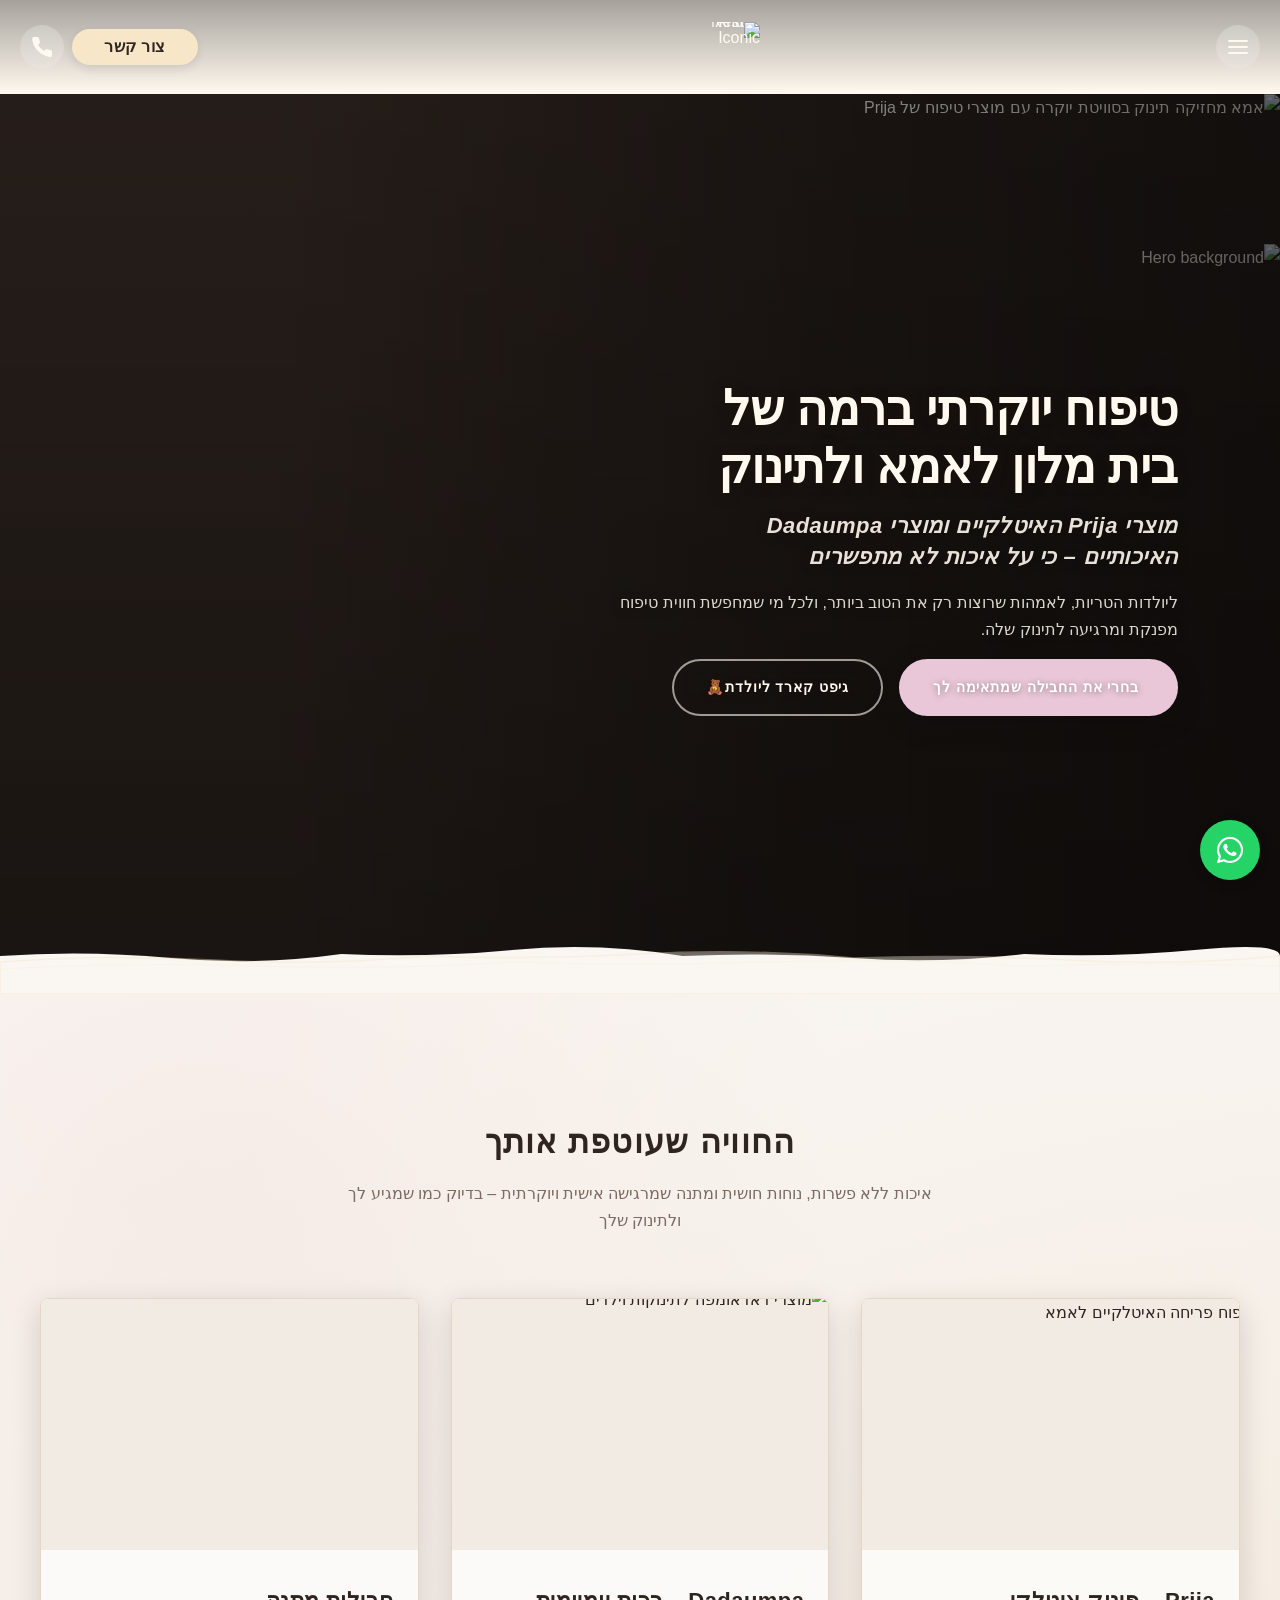
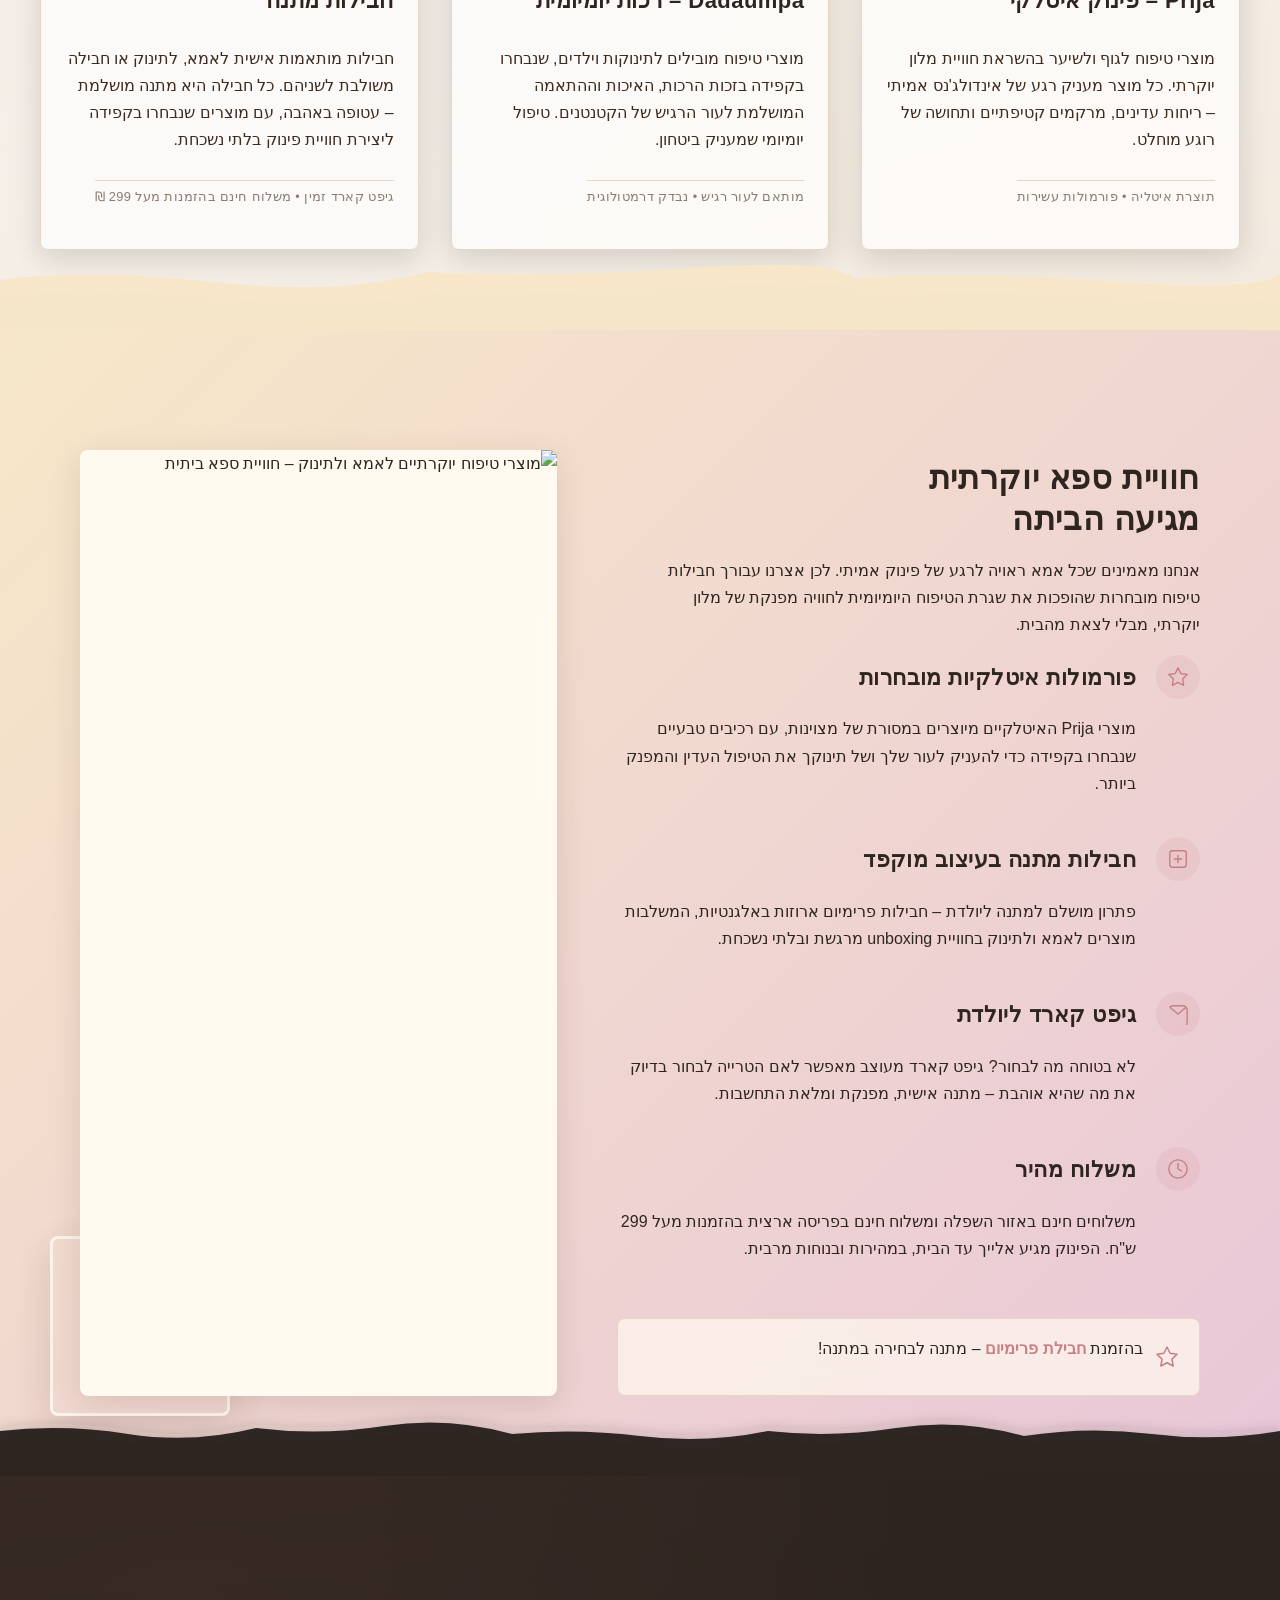
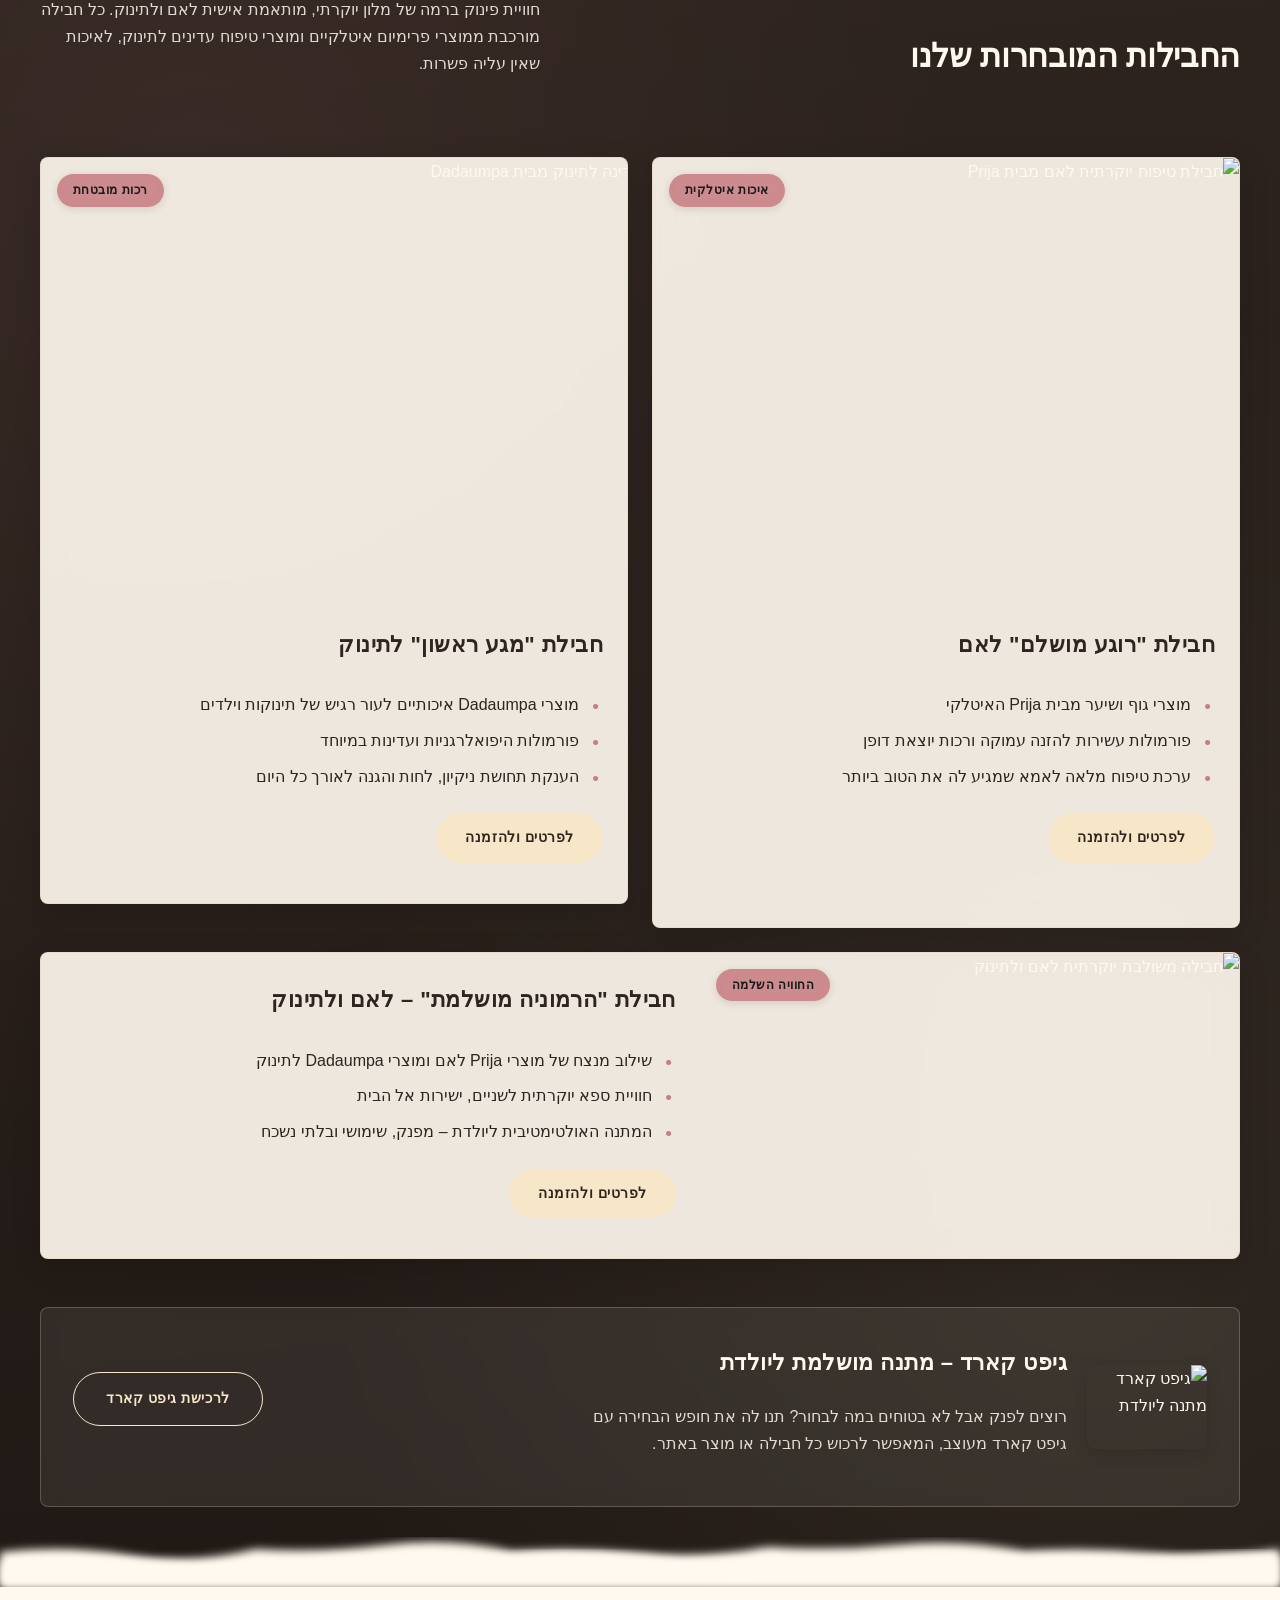
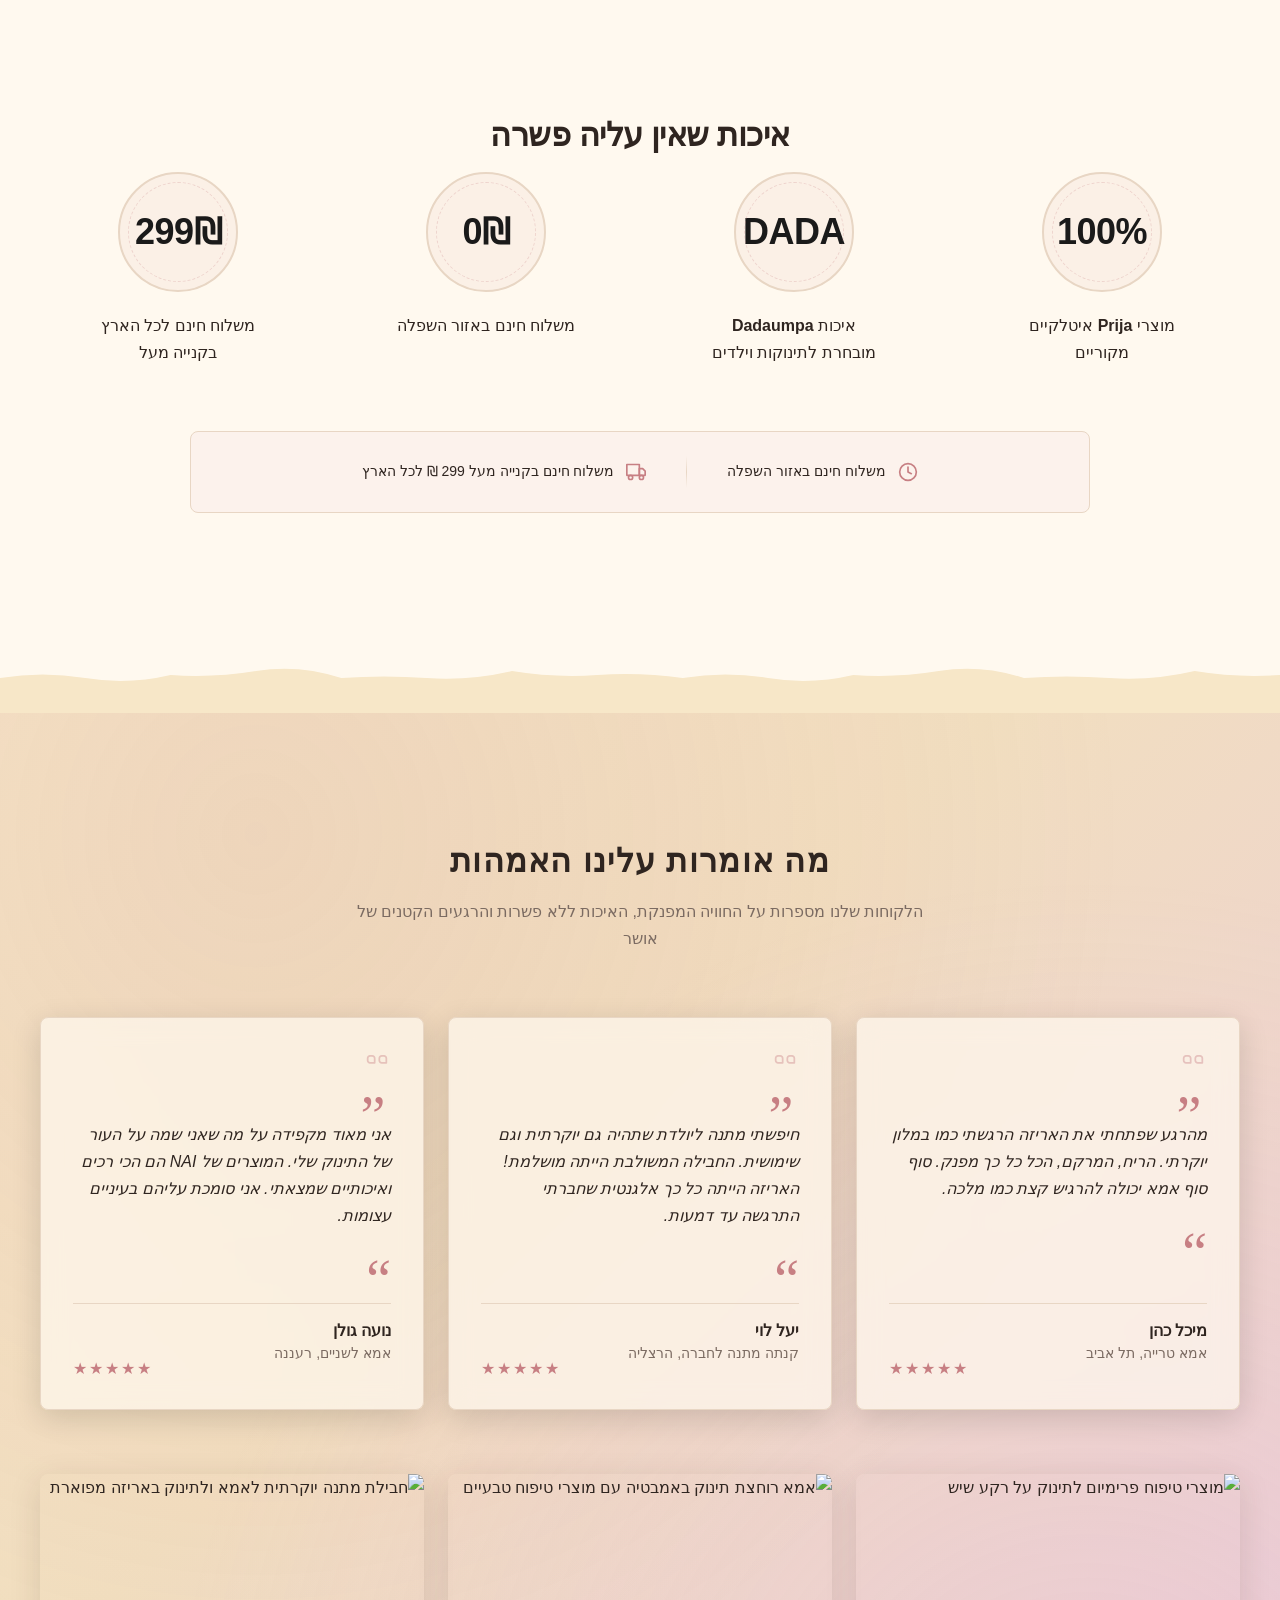
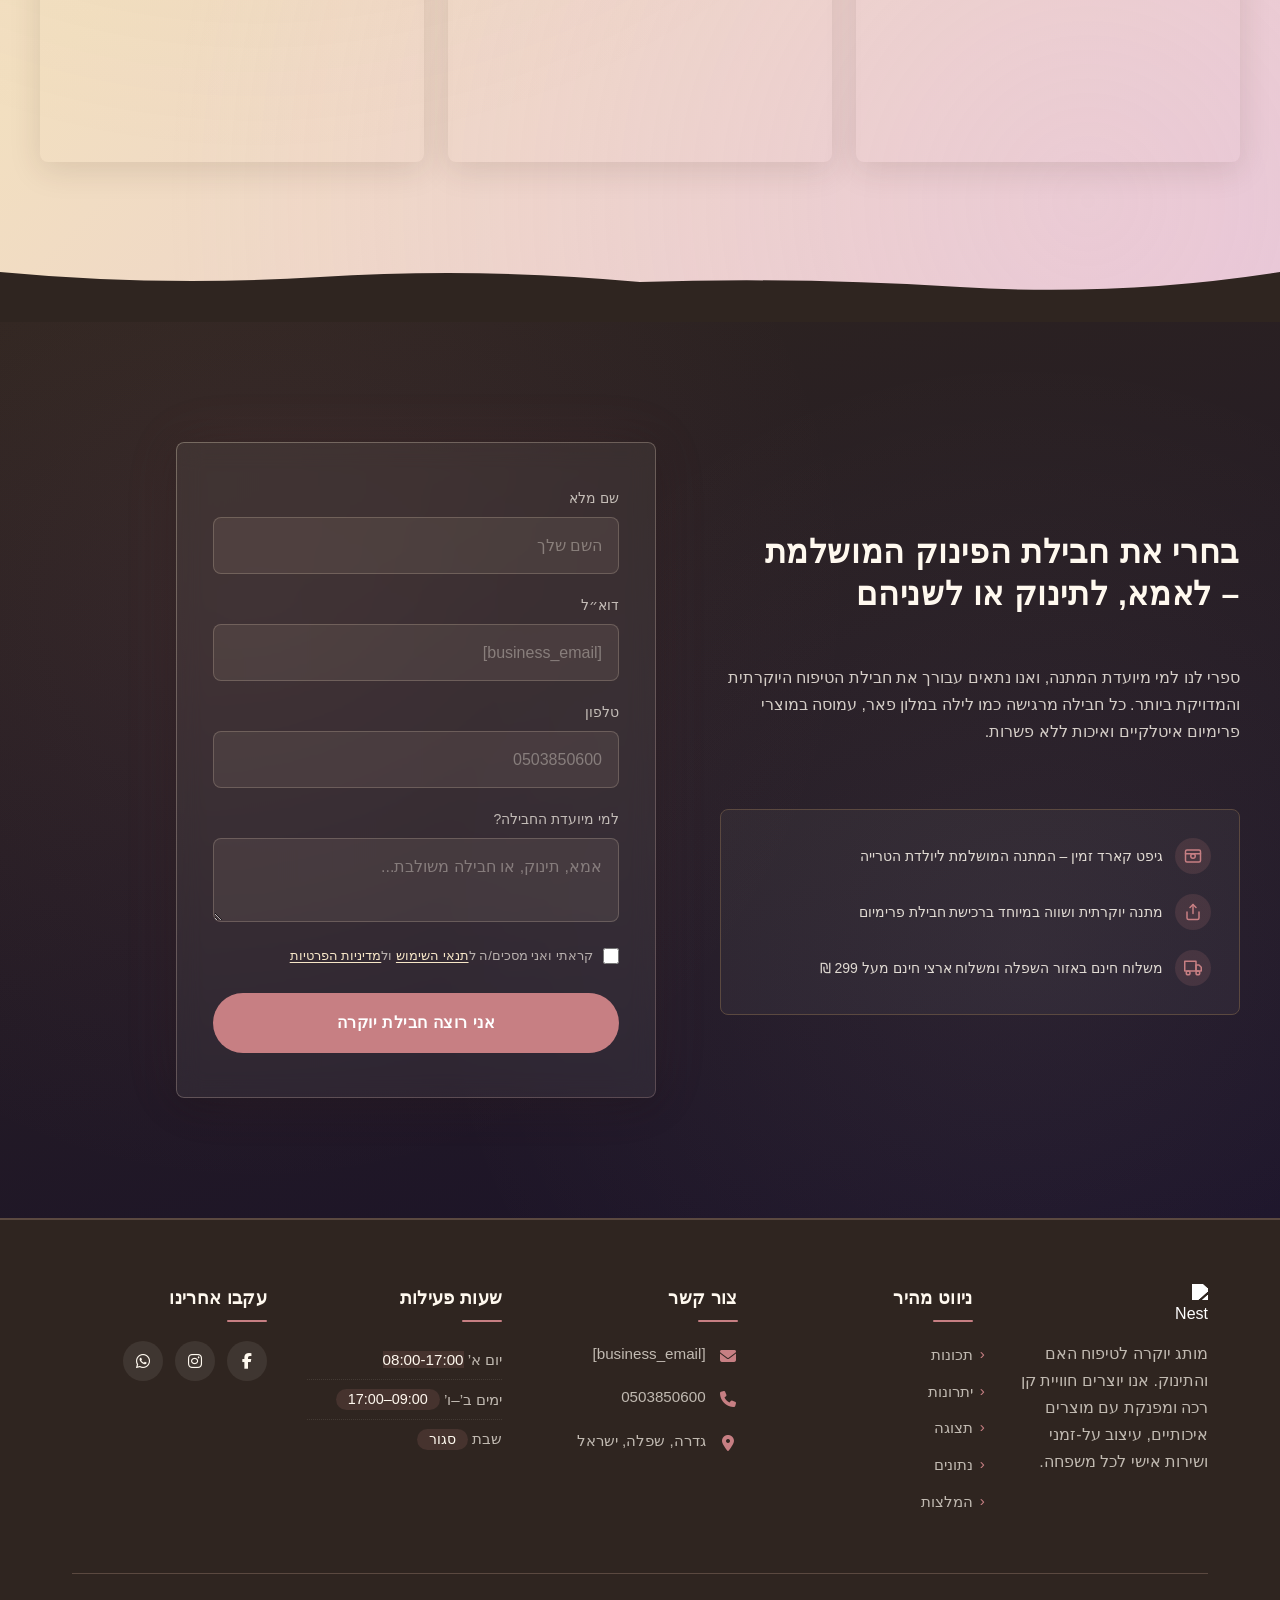
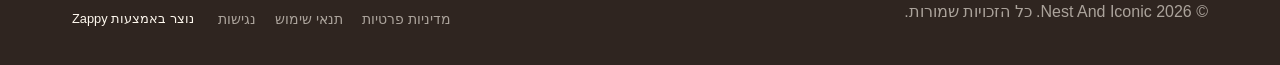
==== commit b5b21b13: "Incremental sync: 1 page(s) — update_text" ====
--- a/public/index.html
+++ b/public/index.html
@@ -1 +1 @@
-<!doctype html><html dir="rtl" lang="he"><head><meta charset="UTF-8"><meta content="width=device-width,initial-scale=1" name="viewport"><meta content="index, follow" name="robots"><title>התפנקי בחבילת טיפוח ליולדת מלונאית — NAI Nest And Iconic</title><meta content="גלי חבילת טיפוח יולדת פרימיום עם מוצרי פריג׳ה איטלקיים. מתנה ליולדת או לעצמך, באריזה מפנקת עם משלוח חינם מעל 299 ש״ח. הזמיני עכשיו והתרגשי!" name="description"><meta content="חבילת טיפוח ליולדת, מתנה ליולדת פרימיום, חבילת טיפוח לתינוק ואמא, גיפט קארד ליולדת, מוצרי פריג׳ה יוקרתיים" name="keywords"><link href="/assets/favicon.ico" rel="icon" type="image/x-icon"><link href="/assets/favicon-16x16.png" rel="icon" type="image/png" sizes="16x16"><link href="/assets/favicon-32x32.png" rel="icon" type="image/png" sizes="32x32"><link href="/assets/favicon-48x48.png" rel="icon" type="image/png" sizes="48x48"><link href="/assets/favicon-192x192.png" rel="icon" type="image/png" sizes="192x192"><link href="/assets/favicon-512x512.png" rel="icon" type="image/png" sizes="512x512"><link href="/assets/apple-touch-icon.png" rel="apple-touch-icon"><script>!function(){"use strict";var t="1d5ba5e6-0a09-4dfe-afa7-d8c4533d779b",e="https://api.zappy5.com/api/analytics/track",a=18e5,n=2592e6,o=!0,i=!0,r=!0;var s=function(){var e="zappy_visitor_"+t,a=null;try{if(a=localStorage.getItem(e)){var o=JSON.parse(a),i=Date.now();if(i-o.created<n)return o.lastSeen=i,localStorage.setItem(e,JSON.stringify(o)),o.id}}catch(t){console.warn("Zappy Analytics: LocalStorage not available")}var r="zv_"+Date.now()+"_"+Math.random().toString(36).substr(2,9);try{localStorage.setItem(e,JSON.stringify({id:r,created:Date.now(),lastSeen:Date.now()}))}catch(t){}return r}(),c=function(){var e="zappy_session_"+t,n=null;try{if(n=sessionStorage.getItem(e)){var o=JSON.parse(n),i=Date.now();if(i-o.timestamp<a)return o.timestamp=i,sessionStorage.setItem(e,JSON.stringify(o)),o.id}}catch(t){console.warn("Zappy Analytics: SessionStorage not available")}var r="zs_"+Date.now()+"_"+Math.random().toString(36).substr(2,9);try{sessionStorage.setItem(e,JSON.stringify({id:r,timestamp:Date.now()}))}catch(t){}return r}();function l(a,n){n=n||{};var o={website_id:t,event_type:a,page_path:window.location.pathname,referrer:document.referrer||"direct",visitor_id:s,session_id:c,metadata:n};if(navigator.sendBeacon){var i=new Blob([JSON.stringify(o)],{type:"application/json"});navigator.sendBeacon(e,i)}else fetch(e,{method:"POST",headers:{"Content-Type":"application/json"},body:JSON.stringify(o),keepalive:!0}).catch(function(t){console.warn("Zappy Analytics: Failed to track event",t)})}o&&l("pageview",{title:document.title,url:window.location.href}),i&&document.addEventListener("click",function(t){var e=t.target;if("BUTTON"===e.tagName||e.closest("button")){var a="BUTTON"===e.tagName?e:e.closest("button");l("click",{element:"button",text:a.textContent.trim().substring(0,100),id:a.id||null,class:a.className||null})}else if("A"===e.tagName||e.closest("a")){var n="A"===e.tagName?e:e.closest("a");l("navigation",{element:"link",text:n.textContent.trim().substring(0,100),href:n.href,external:n.hostname!==window.location.hostname})}},!0),r&&document.addEventListener("submit",function(t){var e=t.target;l("form_submit",{form_id:e.id||null,form_name:e.name||null,form_action:e.action||null,form_method:e.method||"GET"})},!0);var d=Date.now();window.addEventListener("beforeunload",function(){l("page_unload",{time_on_page:Math.floor((Date.now()-d)/1e3),page_path:window.location.pathname})}),window.zappyAnalytics={track:l,getVisitorId:function(){return s},getSessionId:function(){return c}}}()</script><script>!function(){"use strict";if(!window.zappyFireMarketingEvent){var t={begin_checkout:"checkout_started",purchase:"checkout_complete",add_to_cart:"add_to_cart",view_product:"view_product"},e={whatsapp_click:{ga4:"contact",meta:"Contact",gtm:"whatsapp_click",ecom:!1},phone_click:{ga4:"contact",meta:"Contact",gtm:"phone_click",ecom:!1},contact_form_submitted:{ga4:"generate_lead",meta:"Lead",gtm:"contact_form_submitted",ecom:!1},checkout_started:{ga4:"begin_checkout",meta:"InitiateCheckout",gtm:"begin_checkout",ecom:!0},checkout_complete:{ga4:"purchase",meta:"Purchase",gtm:"purchase",ecom:!0},product_inquiry:{ga4:"generate_lead",meta:"Lead",gtm:"product_inquiry",ecom:!1},add_to_cart:{ga4:"add_to_cart",meta:"AddToCart",gtm:"add_to_cart",ecom:!0},view_product:{ga4:"view_item",meta:"ViewContent",gtm:"view_item",ecom:!0}};window.zappyFireMarketingEvent=function(r,o,u){try{u=u||{};var p=t[r]||r,d=e[p];if(!d)return;if((o=o||{}).pagePath||o.page_path||(o.pagePath=a()),"checkout_complete"===p){var l=String(o.orderId||o.order_id||o.transaction_id||"");if(l&&function(t){if(!t)return!1;try{return"1"===sessionStorage.getItem(i(t))}catch(t){return!1}}(l))return;l&&function(t){if(t)try{sessionStorage.setItem(i(t),"1")}catch(t){}}(l)}if(!u.skipFirstParty)try{window.zappyAnalytics&&"function"==typeof window.zappyAnalytics.track&&window.zappyAnalytics.track(p,o)}catch(t){}try{if(window.dataLayer=window.dataLayer||[],d.ecom){var _=c(p,o),m={};_.transaction_id&&(m.transaction_id=_.transaction_id),null!=_.value&&(m.value=_.value),_.currency&&(m.currency=_.currency),_.items&&(m.items=_.items),window.dataLayer.push({event:d.gtm,ecommerce:m}),"checkout_complete"!==p&&"checkout_started"!==p||window.dataLayer.push({event:p,ecommerce:m})}else{var s={event:d.gtm};for(var h in o)Object.prototype.hasOwnProperty.call(o,h)&&(s[h]=o[h]);window.dataLayer.push(s)}}catch(t){}try{"function"==typeof window.gtag&&window.gtag("event",d.ga4,c(p,o))}catch(t){}try{"function"==typeof window.fbq&&window.fbq("track",d.meta,function(t,e){for(var r=n(e=e||{}),a=parseFloat(null!=e.value?e.value:null!=e.total?e.total:0)||0,c=String(e.currency||"USD").toUpperCase(),i=[],o=0,u=0;u<r.length;u++)r[u].item_id&&i.push(r[u].item_id),o+=r[u].quantity||1;if("checkout_complete"===t)return{value:a,currency:c,content_ids:i.length?i:void 0,content_type:"product",num_items:o||void 0,order_id:String(e.order_id||e.orderId||e.transaction_id||e.orderNumber||"")||void 0};if("checkout_started"===t)return{value:a,currency:c,content_ids:i.length?i:void 0,content_type:"product",num_items:o||parseInt(null!=e.itemCount?e.itemCount:0,10)||void 0};if("add_to_cart"===t){var p=String(e.productId||e.product_id||i[0]||"");return{value:a||(r[0]?r[0].price*r[0].quantity:0),currency:c,content_ids:p?[p]:i.length?i:void 0,content_type:"product",content_name:e.productName||e.product_name||r[0]&&r[0].item_name,num_items:parseInt(null!=e.quantity?e.quantity:o||1,10)||1}}if("view_product"===t){var d=String(e.productId||e.product_id||i[0]||"");return{value:a||parseFloat(null!=e.price?e.price:0)||0,currency:c,content_ids:d?[d]:i.length?i:void 0,content_type:"product",content_name:e.productName||e.product_name||r[0]&&r[0].item_name}}return"whatsapp_click"===t||"phone_click"===t?{content_name:"whatsapp_click"===t?"WhatsApp":"Phone",content_category:"contact"}:"contact_form_submitted"===t||"product_inquiry"===t?{content_name:"product_inquiry"===t?"Product inquiry":"Contact form",content_category:e.productName||e.product_name||void 0}:e}(p,o))}catch(t){}}catch(t){}};var r=Object.create(null);document.addEventListener("click",function(t){try{var e=t.target;if(!e)return;var r=u(e,".whatsapp-float, a.whatsapp-float, [data-zappy-whatsapp]"),n=function(t){for(var e=t;e&&e!==document;){if("A"===e.tagName)return e;e=e.parentElement}return null}(e),c=n&&n.href||"";if(r||n&&function(t){if(!t)return!1;var e=String(t).toLowerCase();return-1!==e.indexOf("wa.me/")||-1!==e.indexOf("api.whatsapp.com")||-1!==e.indexOf("whatsapp.com/send")||0===e.indexOf("whatsapp:")}(c)){if(!o("wa:"+c)){var i=r?"float":"link";window.zappyFireMarketingEvent("whatsapp_click",{source:i,href:c||null,pagePath:a()})}return}var p=u(e,".phone-header-btn, .nav-phone-btn, .call-btn, [data-zappy-phone]"),d="";if(n&&n.href&&0===String(n.href).toLowerCase().indexOf("tel:")?d=n.href:p&&p.href&&0===String(p.href).toLowerCase().indexOf("tel:")&&(d=p.href),p||d){var l="";return d&&(l=String(d).replace(/^tel:/i,"").trim()),void(o("tel:"+(l||p&&p.id||"btn"))||window.zappyFireMarketingEvent("phone_click",{source:p?"button":"link",phone:l||null,href:d||null,pagePath:a()}))}}catch(t){}},!0)}function a(){try{if(window.ZAPPY_CONFIG&&window.ZAPPY_CONFIG.currentPagePath)return window.ZAPPY_CONFIG.currentPagePath}catch(t){}try{return window.location.pathname||"/"}catch(t){return"/"}}function n(t){var e=(t=t||{}).items||t.cartItems||t.cart_items||t.lineItems||[];Array.isArray(e)||(e=[]);for(var r=[],a=0;a<e.length;a++){var n=e[a];if(n&&"object"==typeof n){var c=String(n.item_id||n.productId||n.product_id||n.id||"").trim(),i=String(n.item_name||n.productName||n.product_name||n.name||"").trim(),o=parseFloat(null!=n.price?n.price:null!=n.unitPrice?n.unitPrice:0)||0,u=Math.max(1,parseInt(null!=n.quantity?n.quantity:null!=n.qty?n.qty:1,10)||1);(c||i)&&r.push({item_id:c||i,item_name:i||c,price:o,quantity:u})}}return r}function c(t,e){var r=n(e=e||{}),c=parseFloat(null!=e.value?e.value:null!=e.total?e.total:0)||0,i=String(e.currency||"USD").toUpperCase();if("checkout_complete"===t)return{transaction_id:String(e.transaction_id||e.orderId||e.order_id||e.orderNumber||"")||void 0,value:c,currency:i,items:r};if("checkout_started"===t)return{value:c,currency:i,items:r};if("add_to_cart"===t){var o=r.length?r:[{item_id:String(e.productId||e.product_id||""),item_name:String(e.productName||e.product_name||""),price:parseFloat(null!=e.value?e.value:null!=e.price?e.price:0)||0,quantity:parseInt(null!=e.quantity?e.quantity:1,10)||1}].filter(function(t){return t.item_id||t.item_name});return{value:c||(o[0]?o[0].price*o[0].quantity:0),currency:i,items:o}}if("view_product"===t){var u=r.length?r:[{item_id:String(e.productId||e.product_id||""),item_name:String(e.productName||e.product_name||""),price:parseFloat(null!=e.price?e.price:null!=e.value?e.value:0)||0,quantity:1}].filter(function(t){return t.item_id||t.item_name});return{currency:i,value:c||(u[0]?u[0].price:0),items:u}}return"whatsapp_click"===t||"phone_click"===t?{method:"whatsapp_click"===t?"whatsapp":"phone",page_path:e.pagePath||a()}:"contact_form_submitted"===t||"product_inquiry"===t?{page_path:e.pagePath||a()}:e}function i(t){return"zappy_purchase_fired_"+String(t||"")}function o(t){var e=Date.now();return!!(r[t]&&e-r[t]<800)||(r[t]=e,!1)}function u(t,e){return t&&t.closest?t.closest(e):null}}()</script><meta content="התפנקי בחבילת טיפוח ליולדת מלונאית — NAI Nest And Iconic" property="og:title"><meta content="גלי חבילת טיפוח יולדת פרימיום עם מוצרי פריג׳ה איטלקיים. מתנה ליולדת או לעצמך, באריזה מפנקת עם משלוח חינם מעל 299 ש״ח. הזמיני עכשיו והתרגשי!" property="og:description"><meta content="summary_large_image" name="twitter:card"><meta content="התפנקי בחבילת טיפוח ליולדת מלונאית — NAI Nest And Iconic" name="twitter:title"><meta content="גלי חבילת טיפוח יולדת פרימיום עם מוצרי פריג׳ה איטלקיים. מתנה ליולדת או לעצמך, באריזה מפנקת עם משלוח חינם מעל 299 ש״ח. הזמיני עכשיו והתרגשי!" name="twitter:description"><meta content="website" property="og:type"><meta content="he_IL" property="og:locale"><style>.skip-link{position:absolute;top:0;left:0;transform:translateY(-200%);padding:12px 18px;background:var(--bg-dark,#1a1a1a);color:var(--text-light,#fff);font-weight:600;border-radius:0 0 8px 0;z-index:10000}.skip-link:focus{transform:none;outline:2px solid var(--ring,#fff);outline-offset:2px}:focus-visible{outline:2px solid var(--ring,currentColor);outline-offset:3px}</style><link href="/assets/favicon.ico" rel="icon" type="image/x-icon"><link href="/assets/favicon-16x16.png" rel="icon" type="image/png" sizes="16x16"><link href="/assets/favicon-32x32.png" rel="icon" type="image/png" sizes="32x32"><link href="/assets/favicon-48x48.png" rel="icon" type="image/png" sizes="48x48"><link href="/assets/favicon-192x192.png" rel="icon" type="image/png" sizes="192x192"><link href="/assets/favicon-512x512.png" rel="icon" type="image/png" sizes="512x512"><link href="/assets/apple-touch-icon.png" rel="apple-touch-icon"><link href="https://cdn.jsdelivr.net/npm/vanilla-cookieconsent@3/dist/cookieconsent.css" rel="stylesheet"><style id="zappy-critical-above-fold-css">html{box-sizing:border-box;-webkit-text-size-adjust:100%}*,::after,::before{box-sizing:inherit}body{margin:0;min-width:320px;overflow-x:clip}img,svg,video{max-width:100%;height:auto}main{display:block}.container{width:min(100% - 32px,1200px);margin-inline:auto}.navbar,header .navbar,header[role=banner],nav.navbar{position:relative;z-index:1000;width:100%}.nav-container,.navbar .container{display:flex;align-items:center;justify-content:space-between;min-height:64px}.logo,.logo-link img{display:block;width:35px;height:35px;object-fit:contain}#navMenu,.nav-menu{list-style:none;margin:0;padding:0}#navMenu a,.nav-menu a,.navbar .nav-links a,.navbar a{color:inherit;text-decoration:none}#navMenu .sub-menu,.nav-menu .sub-menu,.navbar .sub-menu{display:none}.fa,.fa-brands,.fa-regular,.fa-solid,.fab,.far,.fas{display:inline-block;min-width:1em;text-align:center}html:not(#zappy-noop) .navbar:has(.nav-ecommerce-icons)>.phone-header-btn,html:not(#zappy-noop)[data-zappy-site-type=ecommerce] .phone-header-btn{display:none!important;visibility:hidden!important;width:0!important;height:0!important;pointer-events:none!important}.zappy-preview-empty-store-cta{display:none!important;visibility:hidden!important;height:0!important;max-height:0!important;overflow:hidden!important;margin:0!important;padding:0!important;border:0!important;box-shadow:none!important}.zappy-catalog-menu{background:var(--surface-color,var(--surface,linear-gradient(135deg,#f8f9fa 0,#fff 100%)));border-bottom:1px solid var(--border-color,#e5e7eb);padding:0;position:sticky;top:0;z-index:90}.zappy-catalog-menu.rtl,.zappy-catalog-menu[dir=rtl]{direction:rtl}.zappy-catalog-menu.ltr,.zappy-catalog-menu[dir=ltr]{direction:ltr}.catalog-menu-container{max-width:1440px;margin:0 auto;display:flex;align-items:center;gap:8px;padding:10px 24px;overflow:visible}.catalog-menu-categories,.catalog-menu-list{display:flex;align-items:center;gap:4px;flex-wrap:wrap;margin:0;padding:0;list-style:none}.catalog-menu-item{display:inline-flex;align-items:center;padding:8px 16px;font-size:14px;font-weight:500;color:var(--text-color,var(--text,#374151));text-decoration:none;border-radius:20px;white-space:nowrap}.catalog-menu-all{background:var(--primary-color,var(--primary,#111));color:var(--text-light,#fff)!important}.catalog-menu-parent{position:relative;display:inline-flex;align-items:center}.catalog-menu-trigger{display:inline-flex;align-items:center;gap:6px}.catalog-menu-chevron{flex-shrink:0}.catalog-menu-parent>.sub-menu{display:none!important;visibility:hidden!important;opacity:0!important;pointer-events:none!important}.hero-section,.index-hero-section,section[class*=hero]{position:relative;overflow:hidden;min-height:560px}.hero-bg-image,.hero-bg-wrapper,section[class*=hero] [class*=hero-bg]{position:absolute;inset:0;width:100%;height:100%}.hero-bg-image img,.hero-bg-wrapper img,section[class*=hero] [data-hero-bg],section[class*=hero] img[data-hero-background=true]{width:100%!important;height:100%!important;object-fit:cover!important;display:block}.hero-content,section[class*=hero] .container{position:relative;z-index:2}@media(max-width:768px){:root{--header-height:72px;--total-header-height:72px;--zappy-mobile-menu-top:72px}html[data-zappy-site-type=ecommerce] body{padding-top:var(--total-header-height,72px)}html[data-zappy-site-type=ecommerce] body>.navbar:not(.zappy-catalog-menu),html[data-zappy-site-type=ecommerce] body>nav.navbar{position:fixed!important;top:0;left:0;right:0;z-index:100000;width:100%;margin-bottom:0}.zappy-catalog-menu{position:fixed;top:var(--header-height,72px);left:0;right:0;z-index:99999}.nav-container,.navbar .container{min-height:60px}#navMenu,.nav-menu{max-width:100vw;overflow-x:hidden}.hero-section,.index-hero-section,section[class*=hero]{min-height:100svh}.hero-bg-image,.hero-bg-wrapper,.hero-scrim{min-height:100svh}}:root{--nav-bg:#FFF9EF}.navbar{background-color:#fff9ef!important}/* ZAPPY_ANNOUNCEMENT_HEADER_OFFSET_CSS_V3 */ :root{--zappy-header-stack-height:calc(var(--zappy-announcement-height, 40px) + var(--header-height, 72px))}body:has(.zappy-announcement-bar) .navbar:not(.zappy-catalog-menu):not(.mobile-search-panel),body:has(.zappy-announcement-bar) header.navbar,body:has(.zappy-announcement-bar) nav.navbar:not(.zappy-catalog-menu){top:var(--zappy-announcement-height,40px)!important}[data-zappy-content-align]{display:flex!important;flex-direction:column!important}[data-zappy-content-align^=top-]{justify-content:flex-start!important}[data-zappy-content-align^=center-],[data-zappy-content-align^=lower-],[data-zappy-content-align^=upper-]{justify-content:center!important}[data-zappy-content-align^=bottom-]{justify-content:flex-end!important}[data-zappy-content-align$="-left"],[data-zappy-content-align$="-mid-left"]{align-items:flex-start!important;text-align:start!important}[data-zappy-content-align$="-center"]{align-items:center!important;text-align:center!important}[data-zappy-content-align$="-mid-right"],[data-zappy-content-align$="-right"]{align-items:flex-end!important;text-align:end!important}[data-zappy-content-align] [data-zappy-align-target]{margin-left:auto;margin-right:auto}[data-zappy-content-align$="-center"] [data-zappy-align-target],[data-zappy-content-align$="-center"] [data-zappy-align-target]>*{text-align:center!important}</style><link href="/styles.css" rel="stylesheet"><script>window.ZAPPY_WEBSITE_ID="1d5ba5e6-0a09-4dfe-afa7-d8c4533d779b",window.ZAPPY_API_BASE="https://api.zappy5.com"</script><link href="/assets/site-image-index-hero-image-1-1784379487990-omwfn7.webp?v=1784379490454" rel="preload" as="image" fetchpriority="high"><style id="zappy-dropdown-submenu-styles">#navMenu li:has(.sub-menu),.nav-menu li:has(.sub-menu),.navbar li:has(.sub-menu),nav li:has(.sub-menu){position:relative}#navMenu .sub-menu,.nav-menu .sub-menu,.navbar .sub-menu,nav .sub-menu{display:block!important;position:absolute!important;top:100%;left:0;min-width:220px;border-radius:8px;box-shadow:0 8px 25px rgba(0,0,0,.15);padding:8px 0;opacity:0;visibility:hidden;transform:translateY(10px);transition:all .3s ease;z-index:1000;list-style:none;pointer-events:none}#navMenu li:hover>.sub-menu,.nav-menu li:hover>.sub-menu,.navbar li:hover>.sub-menu,nav li:hover>.sub-menu{opacity:1!important;visibility:visible!important;transform:translateY(0)!important;pointer-events:auto!important}.sub-menu li{list-style:none;margin:0;padding:0}.sub-menu a{display:block!important;padding:10px 16px!important;color:var(--text-dark,#333)!important;font-weight:500;text-decoration:none;white-space:nowrap;transition:background-color .2s}.sub-menu .zappy-nav-child>a{padding-left:28px!important;font-size:.9em!important;opacity:.85!important}[dir=rtl] .sub-menu .zappy-nav-child>a,html[lang=ar] .sub-menu .zappy-nav-child>a,html[lang=he] .sub-menu .zappy-nav-child>a{padding-left:10px!important;padding-right:28px!important}.sub-menu .zappy-nav-parent>a{font-weight:600!important}.sub-menu a:hover{background-color:#f5f5f5}[dir=rtl] .nav-menu .sub-menu,[dir=rtl] .navbar .sub-menu,[dir=rtl] nav .sub-menu,html[lang=ar] .nav-menu .sub-menu,html[lang=ar] .navbar .sub-menu,html[lang=ar] nav .sub-menu,html[lang=he] .nav-menu .sub-menu,html[lang=he] .navbar .sub-menu,html[lang=he] nav .sub-menu{left:auto!important;right:0!important}.sub-menu:empty,.sub-menu:not(:has(li)):not(:has(> a)),.sub-menu:not(:has(li:not(.zappy-hidden-menu-item))):not(:has(> a)){display:none!important;opacity:0!important;visibility:hidden!important;pointer-events:none!important}li:has(.menu-group-title):hover>.sub-menu{opacity:1!important;visibility:visible!important;transform:translateY(0)!important;pointer-events:auto!important}#navMenu>li>.menu-group-title,.nav-menu>li>.menu-group-title{display:inline-block;padding:.5rem 1rem;cursor:default;user-select:none}@media (max-width:768px){#navMenu .sub-menu,.nav-menu .sub-menu,.navbar .sub-menu,nav .sub-menu{position:static!important;transform:none!important;box-shadow:none!important;background:0 0!important;max-height:0;overflow:hidden;opacity:0;visibility:hidden;transition:max-height .3s ease,opacity .3s ease;padding:0!important;border-radius:0!important}#navMenu .sub-menu.mobile-expanded,.nav-menu .sub-menu.mobile-expanded,.navbar .sub-menu.mobile-expanded{max-height:none!important;overflow-y:visible!important;opacity:1!important;visibility:visible!important;padding:8px 0 8px 16px!important}[dir=rtl] .sub-menu.mobile-expanded,html[lang=he] .sub-menu.mobile-expanded{padding:8px 16px 8px 0!important}#navMenu li:hover>.sub-menu,.nav-menu li:hover>.sub-menu,.navbar li:hover>.sub-menu,nav li:hover>.sub-menu{opacity:0;visibility:hidden;pointer-events:none}#navMenu li>.sub-menu.mobile-expanded,.nav-menu li>.sub-menu.mobile-expanded,.navbar li>.sub-menu.mobile-expanded,nav li>.sub-menu.mobile-expanded{opacity:1!important;visibility:visible!important;pointer-events:auto!important}#navMenu li:has(.sub-menu),.nav-menu li:has(.sub-menu),.navbar li:has(.sub-menu),nav li:has(.sub-menu){display:flex!important;flex-wrap:wrap!important;align-items:center!important;position:relative!important;min-height:44px!important}#navMenu li:has(.sub-menu)>a,.nav-menu li:has(.sub-menu)>a,.navbar li:has(.sub-menu)>a,nav li:has(.sub-menu)>a{flex:1!important;min-width:0!important}#navMenu li:has(.sub-menu)>.menu-group-title,.nav-menu li:has(.sub-menu)>.menu-group-title,.navbar li:has(.sub-menu)>.menu-group-title,nav li:has(.sub-menu)>.menu-group-title{flex:1!important;min-width:0!important;padding:0!important;line-height:inherit!important}#navMenu li:has(.sub-menu)>.sub-menu,.nav-menu li:has(.sub-menu)>.sub-menu,.navbar li:has(.sub-menu)>.sub-menu,nav li:has(.sub-menu)>.sub-menu{flex-basis:100%!important;width:100%!important}#navMenu li:has(.sub-menu)>a [class*=arrow],#navMenu li:has(.sub-menu)>a [class*=chevron],.nav-menu li:has(.sub-menu)>a .fa-angle-down,.nav-menu li:has(.sub-menu)>a .fa-chevron-down,.nav-menu li:has(.sub-menu)>a [class*=arrow],.nav-menu li:has(.sub-menu)>a [class*=chevron],nav li:has(.sub-menu)>a [class*=arrow],nav li:has(.sub-menu)>a [class*=chevron]{display:none!important;visibility:hidden!important}.mobile-submenu-toggle{display:flex!important;align-items:center!important;justify-content:center!important;width:44px!important;height:auto!important;background:0 0!important;border:none!important;cursor:pointer!important;color:var(--text-dark)!important;position:static!important;flex-shrink:0!important;align-self:stretch!important;z-index:2!important;padding:0!important;margin:0!important}.mobile-submenu-toggle::after{content:''!important;width:0!important;height:0!important;border-left:6px solid transparent!important;border-right:6px solid transparent!important;border-top:7px solid currentColor!important;transition:transform .3s ease!important}.mobile-submenu-toggle.expanded::after{transform:rotate(180deg)!important}.sub-menu a{padding:10px 0!important;display:block!important;color:var(--text-dark)!important;white-space:normal!important}.sub-menu .zappy-nav-child>a{padding-left:28px!important;font-size:.9em!important;opacity:.85!important}[dir=rtl] .sub-menu .zappy-nav-child>a,html[lang=ar] .sub-menu .zappy-nav-child>a,html[lang=he] .sub-menu .zappy-nav-child>a{padding-left:0!important;padding-right:28px!important}.sub-menu .zappy-nav-parent>a{font-weight:600!important}#navMenu.active,.nav-menu.active{max-width:100vw!important;overflow-x:hidden!important;box-sizing:border-box!important}.navbar .sub-menu li a,.zappy-products-dropdown .sub-menu a,nav.navbar .sub-menu li a{color:var(--text-dark)!important}}@media (min-width:769px){.mobile-submenu-toggle{display:none!important}}</style><style id="zappy-widget-visibility">html[dir=rtl] .whatsapp-float{right:20px!important;left:auto!important}html:not([dir]) .whatsapp-float,html[dir=ltr] .whatsapp-float{left:20px!important;right:auto!important}html[dir=rtl] #mic-access-tool-general-button,html[dir=rtl] #mic-init-access-tool #mic-access-tool-general-button,html[dir=rtl] #mic-init-access-tool .mic-access-tool-general-button,html[dir=rtl] ._access-icon,html[dir=rtl] .mic-access-tool-general-button{left:20px!important;right:auto!important}html:not([dir]) #mic-access-tool-general-button,html:not([dir]) #mic-init-access-tool #mic-access-tool-general-button,html:not([dir]) #mic-init-access-tool .mic-access-tool-general-button,html:not([dir]) ._access-icon,html:not([dir]) .mic-access-tool-general-button,html[dir=ltr] #mic-access-tool-general-button,html[dir=ltr] #mic-init-access-tool #mic-access-tool-general-button,html[dir=ltr] #mic-init-access-tool .mic-access-tool-general-button,html[dir=ltr] ._access-icon,html[dir=ltr] .mic-access-tool-general-button{right:20px!important;left:auto!important}@media (max-width:768px){.whatsapp-float{display:flex!important}}@media (min-width:769px){.whatsapp-float{display:flex!important}}@media (max-width:768px){#mic-access-tool-general-button,#mic-init-access-tool #mic-access-tool-general-button,#mic-init-access-tool .mic-access-tool-general-button,._access-icon,.mic-access-tool-general-button{display:flex!important;visibility:visible!important;opacity:1!important;pointer-events:auto!important}#mic-access-tool-box.opened-mic-access-tool,#mic-init-access-tool #mic-access-tool-box.opened-mic-access-tool,.mic-access-tool-box.opened-mic-access-tool{visibility:visible!important;opacity:1!important;pointer-events:auto!important}}@media (min-width:769px){#mic-access-tool-general-button,#mic-init-access-tool #mic-access-tool-general-button,#mic-init-access-tool .mic-access-tool-general-button,._access-icon,.mic-access-tool-general-button{display:flex!important;visibility:visible!important;opacity:1!important;pointer-events:auto!important}#mic-access-tool-box.opened-mic-access-tool,#mic-init-access-tool #mic-access-tool-box.opened-mic-access-tool,.mic-access-tool-box.opened-mic-access-tool{visibility:visible!important;opacity:1!important;pointer-events:auto!important}}</style></head><body><a href="#main" class="skip-link">דלג לתוכן הראשי</a><nav class="navbar" dir="rtl"><button class="mobile-toggle" aria-label="Menu" id="mobileToggle"><svg viewBox="0 0 24 24" fill="none" height="24" width="24" class="hamburger-icon" style="display:block !important"><path d="M3 12h18M3 6h18M3 18h18" stroke="currentColor" stroke-width="2" stroke-linecap="round"></path></svg> <svg viewBox="0 0 24 24" fill="none" height="24" width="24" class="close-icon" style="display:none !important"><path d="M18 6L6 18M6 6l12 12" stroke="currentColor" stroke-width="2" stroke-linecap="round"></path></svg></button> <button class="phone-header-btn" aria-label="Call" data-phone="0503850600"><svg viewBox="0 0 24 24" fill="currentColor" height="20" width="20"><path d="M22 16.92v3a2 2 0 0 1-2.18 2 19.79 19.79 0 0 1-8.63-3.07 19.5 19.5 0 0 1-6-6 19.79 19.79 0 0 1-3.07-8.67A2 2 0 0 1 4.11 2h3a2 2 0 0 1 2 1.72 12.84 12.84 0 0 0 .7 2.81 2 2 0 0 1-.45 2.11L8.09 9.91a16 16 0 0 0 6 6l1.27-1.27a2 2 0 0 1 2.11-.45 12.84 12.84 0 0 0 2.81.7A2 2 0 0 1 22 16.92z"></path></svg></button><div class="nav-container"><div class="nav-right-group"><div class="nav-brand"><a href="/" class="logo-link" style="display:flex;align-items:center;justify-content:center;gap:8px;text-decoration:none;flex-direction:row"><img alt="Nest And Iconic" decoding="async" src="/assets/nest-and-iconic-baby-mother-care-products-logo-1784327217685-6r8ocu.webp?v=1784401477353-x1n9ii" height="35" width="35" class="logo" style="height:50px;width:auto"></a></div><ul class="nav-menu" id="navMenu"><li><a href="#features">תכונות</a></li><li><a href="#benefits">יתרונות</a></li><li><a href="#showcase">תצוגה</a></li><li><a href="#stats">נתונים</a></li><li><a href="#testimonials">המלצות</a></li><li class="mobile-contact-link nav-cta-mobile-item"><a href="#cta" class="nav-cta-btn">צור קשר</a></li></ul></div><div class="nav-cta-container"><a href="#cta" class="nav-cta-btn">צור קשר</a></div></div></nav><script>window.addEventListener("load",function(){const e=document.querySelector(".navbar, nav, header");if(!e)return void console.log("[Navbar] Navbar element not found");let t=document.getElementById("mobileToggle")||document.querySelector(".mobile-toggle")||document.querySelector(".hamburger")||document.querySelector(".hamburger-menu")||document.querySelector(".menu-toggle")||document.querySelector(".burger-menu")||document.querySelector('[aria-label="Menu"]')||document.querySelector('[aria-label="תפריט"]');const o=document.querySelector(".phone-header-btn"),n=window.getComputedStyle(e);let r=n.backgroundColor;if(console.log("[Navbar] Initial navbar background:",r),"transparent"===r||"rgba(0, 0, 0, 0)"===r||r.startsWith("rgba")&&r.includes(", 0)")){const e=n.backgroundImage;if(e&&"none"!==e)console.log("[Navbar] Navbar has background image/gradient, using dark text"),r="rgb(240, 240, 240)";else{const e=window.getComputedStyle(document.body).backgroundColor;console.log("[Navbar] Navbar transparent, using body background:",e),r=e}}const a=r.match(/\d+/g);if(a&&a.length>=3){const e=(.299*parseInt(a[0])+.587*parseInt(a[1])+.114*parseInt(a[2]))/255;console.log("[Navbar] Mobile button colors preserved from Claude CSS (luminance:",e.toFixed(2)+")");const n=document.createElement("style");n.id="zappy-mobile-nav-fix";document.documentElement.lang;document.documentElement.dir,n.textContent='\n        /* Show mobile buttons on desktop AS WELL */\n        @media (min-width: 769px) {\n          .mobile-toggle,\n          .phone-header-btn {\n            display: flex !important;\n          }\n        }\n        \n        /* Show and position mobile buttons correctly on mobile */\n        @media (max-width: 768px) {\n          .navbar,\n          nav.navbar {\n            min-height: 70px !important;\n          }\n\n          .mobile-toggle,\n          .phone-header-btn {\n            position: absolute !important;\n            top: 0 !important;\n            bottom: 0 !important;\n            margin-top: auto !important;\n            margin-bottom: auto !important;\n            transform: none !important;\n            z-index: 1001 !important;\n            display: flex !important;\n            align-items: center !important;\n            justify-content: center !important;\n            width: 36px !important;\n            height: 36px !important;\n            border-radius: 50% !important;\n            border: none !important;\n            cursor: pointer !important;\n            padding: 6px !important;\n            background: none !important;\n            color: var(--nav-text, var(--text-light)) !important;\n            touch-action: manipulation !important;\n            -webkit-tap-highlight-color: transparent !important;\n          }\n\n          html[data-zappy-site-type="ecommerce"] .phone-header-btn,\n          body[data-zappy-site-type="ecommerce"] .phone-header-btn,\n          html[data-zappy-site-type="ecommerce"] header .phone-header-btn,\n          html[data-zappy-site-type="ecommerce"] nav .phone-header-btn {\n            display: none !important;\n            visibility: hidden !important;\n            width: 0 !important;\n            height: 0 !important;\n            min-width: 0 !important;\n            overflow: hidden !important;\n          }\n          \n          /* LTR positioning (default): hamburger LEFT, phone RIGHT */\n          html:not([dir="rtl"]):not([lang="he"]):not([lang="ar"]) .mobile-toggle,\n          html[dir="ltr"] .mobile-toggle {\n            left: 12px !important;\n            right: auto !important;\n          }\n          html:not([dir="rtl"]):not([lang="he"]):not([lang="ar"]) .phone-header-btn,\n          html[dir="ltr"] .phone-header-btn {\n            right: 12px !important;\n            left: auto !important;\n          }\n          \n          /* RTL positioning: hamburger RIGHT, phone LEFT */\n          html[dir="rtl"] .mobile-toggle,\n          html[lang="he"] .mobile-toggle,\n          html[lang="ar"] .mobile-toggle {\n            right: 12px !important;\n            left: auto !important;\n          }\n          html[dir="rtl"] .phone-header-btn,\n          html[lang="he"] .phone-header-btn,\n          html[lang="ar"] .phone-header-btn {\n            left: 12px !important;\n            right: auto !important;\n          }\n          \n          /* CRITICAL: Ensure nav-container has min-height on mobile */\n          /* All children are positioned absolutely/fixed on mobile, so height:auto collapses to 0 */\n          .nav-container {\n            min-height: 70px !important;\n            position: relative !important;\n          }\n          \n          /* Ensure SVG icons are properly sized and inherit color */\n          .mobile-toggle svg,\n          .phone-header-btn svg {\n            width: 24px !important;\n            height: 24px !important;\n            /* Don\'t force display - let JavaScript control hamburger/close toggle */\n          }\n          \n          /* Reset nav-cta-container on mobile - remove desktop box-shadow/padding */\n          /* that creates a visible ghost box when CTA button is hidden */\n          .nav-cta-container {\n            box-shadow: none !important;\n            padding: 0 !important;\n          }\n          \n          /* Hide nav-cta-container entirely on mobile when there\'s no lang-switcher */\n          /* (only the CTA button is inside, and it\'s hidden on mobile) */\n          .nav-cta-container:not(:has(.lang-switcher)) {\n            display: none !important;\n          }\n          \n          /* CRITICAL: Prevent hero image fade gradient from bleeding over headline text */\n          /* The .image-fade-gradient has bottom: -30px (extends below parent) */\n          /* On mobile stacked layout, this overlaps the h1 text below the image */\n          .hero-image-column {\n            overflow: hidden !important;\n          }\n          .image-fade-gradient {\n            bottom: 0 !important;\n          }\n          \n          /* Hide desktop language switcher on mobile - hamburger menu handles it */\n          /* High specificity to override stored CSS */\n          .lang-switcher,\n          .nav-cta-container .lang-switcher,\n          .nav-container .lang-switcher,\n          .navbar .lang-switcher,\n          .navbar .nav-cta-container .lang-switcher {\n            display: none !important;\n          }\n        }\n      ';const r=document.getElementById("zappy-mobile-nav-fix");r&&r.remove(),document.head.appendChild(n),console.log("[Navbar] Critical CSS injected for mobile nav positioning");const i=window.innerWidth<=768;if(t){const e=t.querySelector(".hamburger-icon"),o=t.querySelector(".close-icon");e&&(e.style.setProperty("width","24px","important"),e.style.setProperty("height","24px","important"),e.style.setProperty("display","block","important")),o&&(o.style.setProperty("width","24px","important"),o.style.setProperty("height","24px","important"),o.style.setProperty("display","none","important")),i?(t.style.setProperty("position","absolute","important"),t.style.setProperty("top","0","important"),t.style.setProperty("bottom","0","important"),t.style.setProperty("margin-top","auto","important"),t.style.setProperty("margin-bottom","auto","important"),t.style.setProperty("transform","none","important"),t.style.setProperty("z-index","1001","important"),t.style.removeProperty("left"),t.style.removeProperty("right"),console.log("[Navbar] Mobile toggle positioning applied (mobile viewport)")):(t.style.removeProperty("position"),t.style.removeProperty("top"),t.style.removeProperty("transform"),t.style.removeProperty("z-index"),t.style.removeProperty("left"),t.style.removeProperty("right"),console.log("[Navbar] Desktop viewport - cleared mobile toggle inline positioning"))}if(o){const e=o.querySelector("svg");e&&(e.style.width="24px",e.style.height="24px",e.setAttribute("width","24"),e.setAttribute("height","24")),i?(o.style.setProperty("position","absolute","important"),o.style.setProperty("top","0","important"),o.style.setProperty("bottom","0","important"),o.style.setProperty("margin-top","auto","important"),o.style.setProperty("margin-bottom","auto","important"),o.style.setProperty("transform","none","important"),o.style.setProperty("z-index","1001","important"),o.style.removeProperty("left"),o.style.removeProperty("right"),console.log("[Navbar] Phone button positioning applied (mobile viewport)")):(o.style.removeProperty("position"),o.style.removeProperty("top"),o.style.removeProperty("transform"),o.style.removeProperty("z-index"),o.style.removeProperty("left"),o.style.removeProperty("right"),console.log("[Navbar] Desktop viewport - cleared phone button inline positioning"))}}else console.log("[Navbar] Could not parse background color:",r);t=document.getElementById("mobileToggle")||document.querySelector(".mobile-toggle")||document.querySelector(".hamburger")||document.querySelector(".hamburger-menu")||document.querySelector(".menu-toggle")||document.querySelector(".burger-menu")||document.querySelector('[aria-label="Menu"]')||document.querySelector('[aria-label="תפריט"]');const i=document.getElementById("navMenu")||document.querySelector(".nav-menu")||document.querySelector(".nav-links")||document.querySelector("nav ul:not(.submenu)");if(!t||!i)return void console.log("[Navbar] Mobile toggle or menu not found:",{toggle:!!t,menu:!!i});i.id||(i.id="navMenu"),console.log("[Navbar] Initializing mobile menu...");const l=t.cloneNode(!0);t.parentNode.replaceChild(l,t);var s=0;function p(e){var t=Date.now();t-s<300||(s=t,function(e){e.preventDefault(),e.stopPropagation();const t=l.querySelector(".hamburger-icon"),o=l.querySelector(".close-icon");i.classList.contains("active")?(i.classList.remove("active"),t&&t.style.setProperty("display","block","important"),o&&o.style.setProperty("display","none","important"),document.body.style.overflow="",document.body.classList.remove("menu-open"),console.log("[Navbar] Menu closed")):(i.classList.add("active"),t&&t.style.setProperty("display","none","important"),o&&o.style.setProperty("display","block","important"),document.body.style.overflow="hidden",document.body.classList.add("menu-open"),console.log("[Navbar] Menu opened"))}(e))}l.addEventListener("click",p),l.addEventListener("touchend",p),document.addEventListener("keydown",function(e){if(("Escape"===e.key||"Esc"===e.key)&&i.classList.contains("active")){const e=l.querySelector(".hamburger-icon"),t=l.querySelector(".close-icon");i.classList.remove("active"),e&&e.style.setProperty("display","block","important"),t&&t.style.setProperty("display","none","important"),document.body.style.overflow="",document.body.classList.remove("menu-open"),console.log("[Navbar] Menu closed (Escape)")}}),i.querySelectorAll("a").forEach(function(e){e.addEventListener("click",function(){if("#"===this.getAttribute("href"))return;const e=l.querySelector(".hamburger-icon"),t=l.querySelector(".close-icon");i.classList.remove("active"),e&&e.style.setProperty("display","block","important"),t&&t.style.setProperty("display","none","important"),document.body.style.overflow="",document.body.classList.remove("menu-open"),console.log("[Navbar] Menu closed (link clicked)")})});var m=i.querySelectorAll(".dropdown-toggle");m.forEach(function(e){e.addEventListener("click",function(e){e.preventDefault(),e.stopPropagation();var t=this.closest(".nav-dropdown");t&&(t.parentNode.querySelectorAll(".nav-dropdown.open").forEach(function(e){e!==t&&e.classList.remove("open")}),t.classList.toggle("open"),console.log("[Navbar] Dropdown toggled:",t.classList.contains("open")?"open":"closed"))})}),document.addEventListener("click",function(e){e.target.closest(".nav-dropdown")||document.querySelectorAll(".nav-dropdown.open").forEach(function(e){e.classList.remove("open")})}),console.log("[Navbar] Dropdown handlers initialized for "+m.length+" dropdowns"),o&&o.addEventListener("click",function(){const e=document.querySelectorAll('a[href^="tel:"]'),t=e.length>0?e[0].getAttribute("href").replace("tel:",""):"0503850600";window.location.href="tel:"+t,console.log("[Navbar] Phone button clicked")}),console.log("[Navbar] Mobile menu initialized successfully")})</script><main id="main"><section class="index-hero-section" data-band-index="0" data-layout-spec="דף הבית-hero" id="hero" data-hero-type="fullscreen-scrim" style=";position:relative;overflow:hidden"><div class="hero-video-background"><div class="hero-video-overlay"></div><video autoplay="" class="hero-video" loop="" muted="" playsinline=""><source src="/assets/hero-video-gemini_generated_video_fc19eeb7-1784401341293.mp4" type="video/mp4">Your browser does not support the video tag.</video><img alt="Hero background" decoding="async" src="/assets/site-image-index-hero-image-1-1784379487990-omwfn7.webp?v=1784379490454" fetchpriority="high" loading="eager" class="hero-video-fallback"></div><div class="index-hero-section__bg-wrapper" id="zappy-section-1"><div data-element-id="img-1784326813314-8wknjzagf" data-element-type="image" data-zappy-wrapper-margins-applied="true" data-zappy-zoom-clip="true" data-zappy-zoom-wrapper="true" data-zappy-zoom-wrapper-align="center" data-zappy-zoom-wrapper-height="644px" data-zappy-zoom-wrapper-width="360px" data-zappy-zoom-wrapper-width-mode="full" style="position:absolute;top:0px !important;left:0px !important;width:100%;height:100%;max-width:none;margin-left:0px !important;margin-right:0px !important;z-index:1 !important;overflow:hidden;inset:0;max-height:none"><img alt="אמא מחזיקה תינוק בסוויטת יוקרה עם מוצרי טיפוח של Prija" decoding="async" src="/assets/site-image-index-hero-image-1-1784379487990-omwfn7.webp?v=1784379490454" height="600" width="1200" data-context="A warm, cinematic lifestyle photograph of a mother gently holding her baby in a bright, airy luxury hotel suite. Soft natural light streams through sheer curtains, illuminating cream-colored linens, plush white towels, and elegant Prija skincare bottles resting on a marble nightstand. The mood is calm, nurturing, and indulgent, with a shallow depth of field focusing on the tender connection between mother and child." data-placeholder="index-hero-image-1" fetchpriority="high" data-element-id="img-1784326813314-8wknjzagf" data-element-type="image" class="hero-original-image-hidden index-hero-section__bg-img" data-zappy-object-position="50% 50%" data-zappy-original-height="643.6666870117188" data-zappy-original-width="360" data-zappy-zoom="1.3" style="object-position:50% 50%;object-fit:cover;width:130%;height:130%;position:absolute;margin:0;left:-15%;top:-15%;max-width:none;max-height:none;display:none !important" data-hero-background="true" data-hero-bg="true"></div></div><div class="index-hero-section__scrim" id="zappy-section-2" aria-hidden="true"></div><div class="index-hero-section__overlay" id="zappy-section-3"><div class="index-hero-section__content" id="zappy-section-4"><h1 class="index-hero-section__headline">טיפוח יוקרתי ברמה של<br>בית מלון לאמא ולתינוק</h1><h3 class="index-hero-section__subtitle">מוצרי Prija האיטלקיים ומוצרי Dadaumpa האיכותיים – כי על איכות לא מתפשרים</h3><p class="index-hero-section__description">ליולדות הטריות, לאמהות שרוצות רק את הטוב ביותר, ולכל מי שמחפשת חווית טיפוח מפנקת ומרגיעה לתינוק שלה.</p><div class="index-hero-section__cta-group" id="zappy-section-5"><a href="#contact" class="index-hero-section__cta index-hero-section__cta--primary" style="outline:none;border-color:rgb(233, 199, 216) !important;color:rgb(255, 255, 255) !important;background-color:rgb(233, 199, 216) !important;background-image:none !important" data-element-id="btn-1784326820225-armpnpzy5" data-element-type="button" data-native-element="true">&nbsp;בחרי את החבילה שמתאימה לך</a> <a href="#packages" class="index-hero-section__cta index-hero-section__cta--secondary" style="outline:none" data-element-id="btn-1784329300712-d8kx3htiz" data-element-type="button" data-native-element="true">גיפט קארד ליולדת🧸</a></div></div></div><div class="index-hero-section__divider-wrapper" id="zappy-section-6" aria-hidden="true"><svg viewBox="0 0 1200 80" xmlns="http://www.w3.org/2000/svg" aria-hidden="true" data-no-icon-edit="true" preserveAspectRatio="none"><defs><linearGradient id="dividerGrad" x1="0%" x2="0%" y1="0%" y2="100%"><stop offset="0%" stop-color="rgba(247,231,200,0)"></stop><stop offset="100%" stop-color="var(--bg-light)"></stop></linearGradient></defs><path d="M0,80 L0,42 Q80,36 160,44 T320,40 Q400,44 480,36 T640,42 Q720,38 800,44 T960,40 Q1040,44 1120,36 T1200,42 L1200,80 Z" fill="#FAF6F2"></path><path d="M0,80 L0,48 Q100,40 200,46 T400,42 Q500,46 600,40 T800,44 Q900,40 1000,46 T1200,42 L1200,80 Z" fill="#FAF6F2" opacity="0.4" stroke="var(--primary)" stroke-width="1.5"></path><path d="M0,80 L0,55 Q120,48 240,52 T480,48 Q600,52 720,48 T960,52 Q1080,48 1200,52 L1200,80 Z" fill="#FAF6F2" opacity="0.25" stroke="var(--primary)" stroke-width="1"></path></svg></div></section><section class="index-features-section" data-band-index="1" data-layout-spec="דף הבית-features" id="features"><div class="index-features-section__container" id="zappy-section-8"><header class="index-features-section__header"><h2 class="index-features-section__title">החוויה שעוטפת אותך</h2><p class="index-features-section__subtitle">איכות ללא פשרות, נוחות חושית ומתנה שמרגישה אישית ויוקרתית – בדיוק כמו שמגיע לך ולתינוק שלך</p></header><div class="index-features-section__grid" id="zappy-section-9"><article class="index-features-section__card" id="zappy-section-10" data-grid-item-index="0"><div class="index-features-section__card-image-wrapper" id="zappy-section-11"><div data-element-id="img-1784326371125-tu5kizayz" data-element-type="image" data-zappy-wrapper-margins-applied="true" data-zappy-zoom-clip="true" data-zappy-zoom-wrapper="true" data-zappy-zoom-wrapper-align="center" data-zappy-zoom-wrapper-height="217px" data-zappy-zoom-wrapper-width="326px" data-zappy-zoom-wrapper-width-mode="card-slot" style="position:relative !important;overflow:hidden !important;width:100% !important;max-width:100% !important;margin-left:auto !important;margin-right:auto !important;height:217px !important;display:block !important;min-height:0px !important;max-height:none !important;padding-bottom:0px !important" data-zappy-card-slot-fill="1"><img alt="מוצרי טיפוח פריחה האיטלקיים לאמא" decoding="async" src="/assets/site-image-index-features-image-1-1784376498891-sd9lbv.webp?v=1784376501188" height="400" width="600" data-context="Luxury Italian Prija body and hair care products for mothers arranged elegantly on a marble bathroom counter with soft natural light, spa-like atmosphere, rose-clay and champagne tones" data-placeholder="index-features-image-1" fetchpriority="low" loading="lazy" data-element-id="img-1784326371125-tu5kizayz" data-element-type="image" class="index-features-section__card-image" data-zappy-object-position="7% 81%" data-zappy-original-height="217.33334350585938" data-zappy-original-width="326" data-zappy-zoom="1.2" style="object-position:7% 81% !important;margin:0px !important;left:-1.4% !important;top:-27.8032% !important;width:120% !important;height:134.325% !important;max-width:none !important;max-height:none !important;display:block !important;object-fit:cover !important"></div></div><div class="index-features-section__card-content" id="zappy-section-12"><h3 class="index-features-section__card-title">Prija – פינוק איטלקי</h3><p class="index-features-section__card-text">מוצרי טיפוח לגוף ולשיער בהשראת חוויית מלון יוקרתי. כל מוצר מעניק רגע של אינדולג'נס אמיתי – ריחות עדינים, מרקמים קטיפתיים ותחושה של רוגע מוחלט.</p><p><span class="index-features-section__card-note">תוצרת איטליה • פורמולות עשירות</span></p></div></article><article class="index-features-section__card" id="zappy-section-13" data-grid-item-index="1"><div class="index-features-section__card-image-wrapper" id="zappy-section-14"><div data-element-id="img-1784326371127-z95jh8fft" data-element-type="image" data-zappy-wrapper-margins-applied="true" data-zappy-zoom-clip="true" data-zappy-zoom-wrapper="true" data-zappy-zoom-wrapper-align="center" data-zappy-zoom-wrapper-height="217px" data-zappy-zoom-wrapper-width="326px" data-zappy-zoom-wrapper-width-mode="card-slot" style="position:relative !important;overflow:hidden !important;width:100% !important;max-width:100% !important;margin-left:auto !important;margin-right:auto !important;height:217px !important;display:block !important;max-height:none !important;padding-bottom:0px !important;min-height:0px !important" data-zappy-card-slot-fill="1"><img alt="מוצרי דאדאומפה לתינוקות וילדים" decoding="async" src="/assets/site-image-index-features-image-2-1784329591739-pjzppv.webp?v=1784329594042" height="400" width="600" data-context="Soft and gentle Dadaumpa baby care products including lotion, wash, and cream displayed on a fluffy white towel with a delicate knitted baby blanket nearby, warm ivory lighting" data-placeholder="index-features-image-2" fetchpriority="low" loading="lazy" data-element-id="img-1784326371127-z95jh8fft" data-element-type="image" class="index-features-section__card-image" data-zappy-object-position="50% 50%" data-zappy-original-height="217.33334350585938" data-zappy-original-width="326" data-zappy-zoom="1.0002" style="object-position:50% 50% !important;margin:0px !important;left:-0.0099999% !important;top:-5.97994% !important;width:100.02% !important;height:111.96% !important;max-width:none !important;max-height:none !important;display:block !important;object-fit:cover !important;position:absolute !important"></div></div><div class="index-features-section__card-content" id="zappy-section-15"><h3 class="index-features-section__card-title">Dadaumpa – רכות יומיומית</h3><p class="index-features-section__card-text">מוצרי טיפוח מובילים לתינוקות וילדים, שנבחרו בקפידה בזכות הרכות, האיכות וההתאמה המושלמת לעור הרגיש של הקטנטנים. טיפול יומיומי שמעניק ביטחון.</p><p><span class="index-features-section__card-note">מותאם לעור רגיש • נבדק דרמטולוגית</span></p></div></article><article class="index-features-section__card" id="zappy-section-16" data-grid-item-index="2" style="overflow:hidden !important"><div class="index-features-section__card-image-wrapper" id="zappy-section-17"><div data-element-id="img-1784326371129-c8x5sv9hv" data-element-type="image" data-zappy-wrapper-margins-applied="true" data-zappy-zoom-clip="true" data-zappy-zoom-wrapper="true" data-zappy-zoom-wrapper-align="center" data-zappy-zoom-wrapper-height="217px" data-zappy-zoom-wrapper-width="326px" data-zappy-zoom-wrapper-width-mode="card-slot" style="position:relative !important;overflow:hidden !important;width:100% !important;max-width:100% !important;margin-left:auto !important;margin-right:auto !important;height:217px !important;display:block !important;max-height:none !important;padding-bottom:0px !important;min-height:0px !important" data-zappy-card-slot-fill="1"><img alt="חבילות מתנה מאוצרות לאמא ולתינוק" decoding="async" src="/assets/site-image-index-features-image-3-1784379220291-gvtdn9.webp?v=1784379222562" height="400" width="600" data-context="Beautifully curated luxury gift set for mother and baby, wrapped in silk ribbon with elegant packaging, placed on a soft cashmere throw, editorial magazine style photography" data-placeholder="index-features-image-3" fetchpriority="low" loading="lazy" data-element-id="img-1784326371129-c8x5sv9hv" data-element-type="image" class="index-features-section__card-image" data-zappy-object-position="47% 76%" data-zappy-original-height="243.2760467529297" data-zappy-original-width="326" data-zappy-zoom="2.1" style="display:block !important;object-position:47% 76% !important;object-fit:cover !important;width:210% !important;height:235.069% !important;max-width:none !important;margin:0px !important;left:-51.7% !important;top:-102.652% !important;max-height:none !important;position:absolute !important"></div></div><div class="index-features-section__card-content" id="zappy-section-18"><h3 class="index-features-section__card-title">חבילות מתנה</h3><p class="index-features-section__card-text">חבילות מותאמות אישית לאמא, לתינוק או חבילה משולבת לשניהם. כל חבילה היא מתנה מושלמת – עטופה באהבה, עם מוצרים שנבחרו בקפידה ליצירת חוויית פינוק בלתי נשכחת.</p><p><span class="index-features-section__card-note">גיפט קארד זמין • משלוח חינם בהזמנות מעל 299 ₪</span></p></div></article></div></div><div class="index-features-section__divider-wrapper" id="zappy-section-19"><svg viewBox="0 0 1200 80" xmlns="http://www.w3.org/2000/svg" aria-hidden="true" data-no-icon-edit="true" preserveAspectRatio="none"><defs><linearGradient id="index-features-divider-grad" x1="0%" x2="100%" y1="0%" y2="100%"><stop offset="0%" stop-color="#C77F83" stop-opacity="0.45"></stop><stop offset="100%" stop-color="#F7E7C8" stop-opacity="0.85"></stop></linearGradient></defs><path d="M0,80 L0,30 Q80,18 200,32 T400,22 Q520,28 650,18 T800,28 Q920,22 1050,32 T1200,24 L1200,80 Z" fill="#F7E7C8"></path><path d="M0,80 L0,45 Q100,35 220,48 T420,38 Q540,44 670,35 T820,44 Q940,38 1070,48 T1200,40 L1200,80 Z" fill="#F7E7C8" fill-opacity="0.6"></path></svg></div></section><section class="index-benefits-section" data-band-index="2" data-layout-spec="דף הבית-benefits" id="benefits"><div class="index-benefits-container"><div class="index-benefits-content"><h2 class="index-benefits-heading">חוויית ספא יוקרתית<br>מגיעה הביתה</h2><p class="index-benefits-intro">אנחנו מאמינים שכל אמא ראויה לרגע של פינוק אמיתי. לכן אצרנו עבורך חבילות טיפוח מובחרות שהופכות את שגרת הטיפוח היומיומית לחוויה מפנקת של מלון יוקרתי, מבלי לצאת מהבית.</p><ul class="index-benefits-list"><li class="index-benefit-item" data-grid-item-index="0"><div class="index-benefit-icon-wrapper"><svg viewBox="0 0 24 24" fill="none" data-element-type="icon" data-icon-type="svg" stroke="currentColor" stroke-linecap="round" stroke-linejoin="round" stroke-width="1.5" class="index-benefit-icon"><path d="M12 2L15.09 8.26L22 9.27L17 14.14L18.18 21.02L12 17.77L5.82 21.02L7 14.14L2 9.27L8.91 8.26L12 2Z"></path></svg></div><div class="index-benefit-text"><h3 class="index-benefit-title">פורמולות איטלקיות מובחרות</h3><p class="index-benefit-desc">מוצרי Prija האיטלקיים מיוצרים במסורת של מצוינות, עם רכיבים טבעיים שנבחרו בקפידה כדי להעניק לעור שלך ושל תינוקך את הטיפול העדין והמפנק ביותר.</p></div></li><li class="index-benefit-item" data-grid-item-index="1"><div class="index-benefit-icon-wrapper"><svg viewBox="0 0 24 24" fill="none" data-element-type="icon" data-icon-type="svg" stroke="currentColor" stroke-linecap="round" stroke-linejoin="round" stroke-width="1.5" class="index-benefit-icon"><rect height="18" width="18" x="3" y="3" rx="3"></rect><path d="M12 8V16M8 12H16"></path></svg></div><div class="index-benefit-text"><h3 class="index-benefit-title">חבילות מתנה בעיצוב מוקפד</h3><p class="index-benefit-desc">פתרון מושלם למתנה ליולדת – חבילות פרימיום ארוזות באלגנטיות, המשלבות מוצרים לאמא ולתינוק בחוויית unboxing מרגשת ובלתי נשכחת.</p></div></li><li class="index-benefit-item" data-grid-item-index="2"><div class="index-benefit-icon-wrapper"><svg viewBox="0 0 24 24" fill="none" data-element-type="icon" data-icon-type="svg" stroke="currentColor" stroke-linecap="round" stroke-linejoin="round" stroke-width="1.5" class="index-benefit-icon"><path d="M20.84 4.61A5.5 5.5 0 0017.5 3H6.5A5.5 5.5 0 003.16 4.61M20.84 4.61L12 12L3.16 4.61M20.84 4.61A5.5 5.5 0 0122 8.5V17.5A5.5 5.5 0 01-20.84 19.39M20.84 4.61L12 12L3.16 4.61"></path></svg></div><div class="index-benefit-text"><h3 class="index-benefit-title">גיפט קארד ליולדת</h3><p class="index-benefit-desc">לא בטוחה מה לבחור? גיפט קארד מעוצב מאפשר לאם הטרייה לבחור בדיוק את מה שהיא אוהבת – מתנה אישית, מפנקת ומלאת התחשבות.</p></div></li><li class="index-benefit-item" data-grid-item-index="3"><div class="index-benefit-icon-wrapper"><svg viewBox="0 0 24 24" fill="none" data-element-type="icon" data-icon-type="svg" stroke="currentColor" stroke-linecap="round" stroke-linejoin="round" stroke-width="1.5" class="index-benefit-icon"><circle cx="12" cy="12" r="10"></circle><path d="M12 6V12L16 14"></path></svg></div><div class="index-benefit-text"><h3 class="index-benefit-title">משלוח מהיר</h3><p class="index-benefit-desc">משלוחים חינם באזור השפלה ומשלוח חינם בפריסה ארצית בהזמנות מעל 299 ש"ח. הפינוק מגיע אלייך עד הבית, במהירות ובנוחות מרבית.</p></div></li></ul><div class="index-benefits-highlight"><svg viewBox="0 0 24 24" fill="none" data-element-type="icon" data-icon-type="svg" stroke="currentColor" stroke-linecap="round" stroke-linejoin="round" stroke-width="1.5" class="index-highlight-icon"><path d="M12 2L15.09 8.26L22 9.27L17 14.14L18.18 21.02L12 17.77L5.82 21.02L7 14.14L2 9.27L8.91 8.26L12 2Z"></path></svg><p class="index-highlight-text">בהזמנת <strong>חבילת פרימיום</strong> – מתנה&nbsp;<span style="font-size:1rem">לבחירה במתנה!</span></p></div></div><div class="index-benefits-media"><div class="index-media-frame"><img alt="מוצרי טיפוח יוקרתיים לאמא ולתינוק – חוויית ספא ביתית" decoding="async" src="/assets/site-image-index-benefits-image-1.webp" height="800" width="600" data-context="A luxurious spa-inspired flat lay composition for a premium baby and mother care brand. The scene includes folded white plush towels, a cream-colored bathrobe draped elegantly, premium Italian Prija product bottles with minimalist labels in soft blush and champagne tones, a small ceramic dish with a silky body butter, and a sprig of dried lavender. The lighting is soft and diffused, creating a calm, editorial, hotel-spa atmosphere. Shot from above with warm ivory and dusty rose tones." data-placeholder="index-benefits-image-1" fetchpriority="low" loading="lazy" data-element-id="img-1784325633798-yqo33jyfx" data-element-type="image" class="index-main-image"></div><div class="index-peek-tile"><img alt="מרקם יוקרתי רך" decoding="async" src="/assets/site-image-index-benefits-image-2.webp" height="300" width="300" data-context="A close-up abstract texture shot of soft woven linen or a knitted nest-like fabric in warm ivory and champagne tones, with a subtle silky sheen. The texture is organic and calming, evoking the feeling of a luxurious baby blanket or spa towel. Blurred at the edges to blend softly with the surrounding design." data-placeholder="index-benefits-image-2" fetchpriority="low" loading="lazy" data-element-id="img-1784325633803-4y9lci3t4" data-element-type="image" class="index-peek-image"></div></div></div><div class="index-benefits-divider-wrapper"><svg viewBox="0 0 1200 80" xmlns="http://www.w3.org/2000/svg" aria-hidden="true" data-no-icon-edit="true" preserveAspectRatio="none"><defs><filter height="200%" id="index-divider-shadow" width="120%" x="-10%" y="-50%"><fedropshadow dx="0" dy="-4" flood-color="#2F2520" flood-opacity="0.15" stdDeviation="6"></fedropshadow></filter></defs><path d="M0,80 L0,35 Q60,28 120,38 T240,32 Q300,40 360,30 T480,38 Q540,32 600,40 T720,35 Q780,42 840,32 T960,40 Q1020,30 1080,38 T1200,35 L1200,80 Z" fill="var(--bg-dark)" filter="url(#index-divider-shadow)"></path><path d="M0,80 L0,45 Q60,38 120,48 T240,42 Q300,50 360,40 T480,48 Q540,42 600,50 T720,45 Q780,52 840,42 T960,50 Q1020,40 1080,48 T1200,45 L1200,80 Z" fill="var(--bg-dark)" opacity="0.7"></path></svg></div></section><section class="index-showcase-section" data-band-index="3" data-layout-spec="דף הבית-showcase" id="showcase"><div class="index-showcase-section__container" id="zappy-section-22"><div class="index-showcase-section__header" id="zappy-section-23"><h2 class="index-showcase-section__title">החבילות המובחרות שלנו</h2><p class="index-showcase-section__subtitle">חוויית פינוק ברמה של מלון יוקרתי, מותאמת אישית לאם ולתינוק. כל חבילה מורכבת ממוצרי פרימיום איטלקיים ומוצרי טיפוח עדינים לתינוק, לאיכות שאין עליה פשרות.</p></div><div class="index-showcase-section__grid" id="zappy-section-24"><article class="index-showcase-card index-showcase-card--mother" id="zappy-section-25" data-grid-item-index="0"><div class="index-showcase-card__image-wrapper"><img alt="חבילת טיפוח יוקרתית לאם מבית Prija" decoding="async" src="/assets/site-image-index-showcase-image-1.webp" height="400" width="600" data-context="Luxurious Prija Italian body and hair care products arranged elegantly on a marble tray with a soft rose and a silk ribbon, soft natural light, editorial photography style" data-placeholder="index-showcase-image-1" fetchpriority="low" loading="lazy" data-element-id="img-1784329246350-8kab33gz1" data-element-type="image"> <span class="index-showcase-card__badge" style="color:#1A1A1A !important">איכות איטלקית</span></div><div class="index-showcase-card__content"><h3 class="index-showcase-card__title">חבילת "רוגע מושלם" לאם</h3><ul class="index-showcase-card__list"><li>מוצרי גוף ושיער מבית Prija האיטלקי</li><li>פורמולות עשירות להזנה עמוקה ורכות יוצאת דופן</li><li>ערכת טיפוח מלאה לאמא שמגיע לה את הטוב ביותר</li></ul><p class="zappy-editable"><a href="#contact" class="index-showcase-card__cta" style="outline:none" data-element-id="btn-1784329860367-hrtb4j0fx" data-element-type="button" data-native-element="true">לפרטים ולהזמנה</a></p></div></article><article class="index-showcase-card index-showcase-card--baby" id="zappy-section-26" data-grid-item-index="1"><div class="index-showcase-card__image-wrapper"><div data-element-id="img-1784329246352-ui4iuz06r" data-element-type="image" data-zappy-wrapper-margins-applied="true" data-zappy-zoom-clip="true" data-zappy-zoom-wrapper="true" data-zappy-zoom-wrapper-align="center" data-zappy-zoom-wrapper-height="245px" data-zappy-zoom-wrapper-width="326px" data-zappy-zoom-wrapper-width-mode="card-slot" style="position:relative !important;overflow:hidden !important;width:100% !important;max-width:100% !important;margin-left:auto !important;margin-right:auto !important;height:245px !important;display:block !important;min-height:0px !important;max-height:none !important;padding-bottom:0px !important" data-zappy-card-slot-fill="1"><img alt="חבילת טיפוח עדינה לתינוק מבית Dadaumpa" decoding="async" src="/assets/site-image-index-showcase-image-2-1784330023325-w4dmex.webp?v=1784330025662" height="400" width="600" data-context="Soft Dadaumpa baby care products on a fluffy white towel with a tiny plush teddy bear, gentle morning light, clean and pure aesthetic" data-placeholder="index-showcase-image-2" fetchpriority="low" loading="lazy" data-element-id="img-1784329246352-ui4iuz06r" data-element-type="image" data-zappy-object-position="84% 65%" data-zappy-original-height="244.5" data-zappy-original-width="326" data-zappy-zoom="1.2" style="object-position:84% 65% !important;display:block;margin-top:0px !important;margin-bottom:0px !important;left:-17.3065% !important;top:-13% !important;width:120.603% !important;height:120% !important;max-width:none !important;max-height:none !important;object-fit:cover !important"></div><p class="zappy-editable"><span class="index-showcase-card__badge" style="color:#1A1A1A !important">רכות מובטחת</span></p></div><div class="index-showcase-card__content"><h3 class="index-showcase-card__title">חבילת "מגע ראשון" לתינוק</h3><ul class="index-showcase-card__list"><li>מוצרי Dadaumpa איכותיים לעור רגיש של תינוקות וילדים</li><li>פורמולות היפואלרגניות ועדינות במיוחד</li><li>הענקת תחושת ניקיון, לחות והגנה לאורך כל היום</li></ul><p class="zappy-editable"><a href="#contact" class="index-showcase-card__cta">לפרטים ולהזמנה</a></p></div></article><article class="index-showcase-card index-showcase-card--combined" id="zappy-section-27" data-grid-item-index="2"><div class="index-showcase-card__image-wrapper"><img alt="חבילה משולבת יוקרתית לאם ולתינוק" decoding="async" src="/assets/site-image-index-showcase-image-3.webp" height="500" width="1200" data-context="Complete mother and baby luxury gift set spread across a linen bedsheet, featuring both Prija and Dadaumpa products, soft candles, and a handwritten note, warm golden-hour lighting" data-placeholder="index-showcase-image-3" fetchpriority="low" loading="lazy" data-element-id="img-1784329246354-vcxuneq2b" data-element-type="image"> <span class="index-showcase-card__badge" style="color:#1A1A1A !important">החוויה השלמה</span></div><div class="index-showcase-card__content"><h3 class="index-showcase-card__title">חבילת "הרמוניה מושלמת" – לאם ולתינוק</h3><ul class="index-showcase-card__list"><li>שילוב מנצח של מוצרי Prija לאם ומוצרי Dadaumpa לתינוק</li><li>חוויית ספא יוקרתית לשניים, ישירות אל הבית</li><li>המתנה האולטימטיבית ליולדת – מפנק, שימושי ובלתי נשכח</li></ul><p class="zappy-editable"><a href="#contact" class="index-showcase-card__cta">לפרטים ולהזמנה</a></p></div></article></div><div class="index-showcase-giftcard"><div class="index-showcase-giftcard__content"><img alt="גיפט קארד מתנה ליולדת" decoding="async" src="/assets/site-image-index-showcase-image-4.webp" height="140" width="200" data-context="Elegant gift card envelope with a gold wax seal and a delicate dried flower, resting on a textured cream background, luxury branding" data-placeholder="index-showcase-image-4" fetchpriority="low" loading="lazy" data-element-id="img-1784329246356-riv74q3e0" data-element-type="image"><div class="index-showcase-giftcard__text"><h3 class="index-showcase-giftcard__title">גיפט קארד – מתנה מושלמת ליולדת</h3><p class="index-showcase-giftcard__desc">רוצים לפנק אבל לא בטוחים במה לבחור? תנו לה את חופש הבחירה עם גיפט קארד מעוצב, המאפשר לרכוש כל חבילה או מוצר באתר.</p></div></div><p class="zappy-editable"><a href="#contact" class="index-showcase-giftcard__cta">לרכישת גיפט קארד</a></p></div></div><div class="index-showcase-divider-wrapper"><svg viewBox="0 0 1200 80" xmlns="http://www.w3.org/2000/svg" aria-hidden="true" data-no-icon-edit="true" preserveAspectRatio="none"><defs><filter height="130%" id="index-showcase-blur" width="120%" x="-10%" y="-10%"><feGaussianBlur in="SourceGraphic" stdDeviation="4"></feGaussianBlur></filter></defs><path d="M0,80 L0,45 Q60,38 120,48 T240,42 Q300,46 360,38 T480,44 Q540,40 600,46 T720,40 Q780,44 840,38 T960,44 Q1020,40 1080,46 T1200,42 L1200,80 Z" fill="var(--bg-light)" filter="url(#index-showcase-blur)"></path><path d="M0,80 L0,55 Q80,48 160,56 T320,50 Q400,54 480,48 T640,54 Q720,50 800,56 T960,50 Q1040,54 1120,48 T1200,52 L1200,80 Z" fill="var(--bg-light)" filter="url(#index-showcase-blur)"></path></svg></div></section><section class="index-stats-section" data-band-index="4" data-layout-spec="דף הבית-stats" id="stats"><div class="index-stats-section__container" id="zappy-section-29"><h2 class="index-stats-section__heading">איכות שאין עליה פשרה</h2><div class="index-stats-section__metrics" id="zappy-section-30"><div class="index-stats-section__metric" id="zappy-section-31"><div class="index-stats-section__metric-badge" id="zappy-section-32"><span class="index-stats-section__metric-number" style="color:#1A1A1A !important">100%</span></div><p class="index-stats-section__metric-text">מוצרי <strong>Prija</strong> איטלקיים מקוריים</p></div><div class="index-stats-section__metric" id="zappy-section-33"><div class="index-stats-section__metric-badge" id="zappy-section-34"><span class="index-stats-section__metric-number" style="color:#1A1A1A !important">DADA</span></div><p class="index-stats-section__metric-text">איכות <strong>Dadaumpa</strong> מובחרת לתינוקות וילדים</p></div><div class="index-stats-section__metric" id="zappy-section-35"><div class="index-stats-section__metric-badge" id="zappy-section-36"><span class="index-stats-section__metric-number" style="color:#1A1A1A !important">0₪</span></div><p class="index-stats-section__metric-text">משלוח חינם באזור השפלה</p></div><div class="index-stats-section__metric" id="zappy-section-37"><div class="index-stats-section__metric-badge" id="zappy-section-38"><span class="index-stats-section__metric-number" style="color:#1A1A1A !important">299₪</span></div><p class="index-stats-section__metric-text">משלוח חינם לכל הארץ בקנייה מעל</p></div></div><div class="index-stats-section__shipping-band" id="zappy-section-39"><div class="index-stats-section__shipping-item" id="zappy-section-40"><svg viewBox="0 0 24 24" fill="none" data-element-type="icon" data-icon-type="svg" stroke="currentColor" stroke-linecap="round" stroke-linejoin="round" stroke-width="2" height="20" width="20"><circle cx="12" cy="12" r="10"></circle><path d="M12 6v6l4 2"></path></svg> <span>משלוח חינם באזור השפלה</span></div><div class="index-stats-section__shipping-divider" id="zappy-section-41"></div><div class="index-stats-section__shipping-item" id="zappy-section-42"><svg viewBox="0 0 24 24" fill="none" data-element-type="icon" data-icon-type="svg" stroke="currentColor" stroke-linecap="round" stroke-linejoin="round" stroke-width="2" height="20" width="20"><rect height="13" width="15" x="1" y="3"></rect><polygon points="16 8 20 8 23 11 23 16 16 16 16 8"></polygon><circle cx="5.5" cy="18.5" r="2.5"></circle><circle cx="18.5" cy="18.5" r="2.5"></circle></svg> <span>משלוח חינם בקנייה מעל 299 ₪ לכל הארץ</span></div></div></div><div class="index-stats-section__divider-wrapper" id="zappy-section-43"><svg viewBox="0 0 1200 80" xmlns="http://www.w3.org/2000/svg" aria-hidden="true" data-no-icon-edit="true" preserveAspectRatio="none"><path d="M0,80 L0,45 Q40,38 80,45 T160,42 Q200,45 240,38 T320,45 Q360,42 400,45 T480,38 Q520,45 560,42 T640,45 Q680,38 720,45 T800,42 Q840,45 880,38 T960,45 Q1000,42 1040,45 T1120,38 Q1160,45 1200,42 L1200,80 Z" fill="#F7E7C8"></path></svg></div></section><section class="index-testimonials-section" data-band-index="5" data-layout-spec="דף הבית-testimonials" id="testimonials"><div class="index-testimonials-section__container" id="zappy-section-45"><header class="index-testimonials-section__header"><h2 class="index-testimonials-section__title">מה אומרות עלינו האמהות</h2><p class="index-testimonials-section__subtitle">הלקוחות שלנו מספרות על החוויה המפנקת, האיכות ללא פשרות והרגעים הקטנים של אושר</p></header><div class="index-testimonials-section__grid" id="zappy-section-46"><article class="index-testimonials-section__card" id="zappy-section-47"><div class="index-testimonials-section__card-quote-mark" id="zappy-section-48" aria-hidden="true"><svg viewBox="0 0 24 24" fill="none" data-element-type="icon" data-icon-type="svg" height="24" width="24" xmlns="http://www.w3.org/2000/svg"><path d="M10 11H6C5.46957 11 4.96086 10.7893 4.58579 10.4142C4.21071 10.0391 4 9.53043 4 9V7C4 6.46957 4.21071 5.96086 4.58579 5.58579C4.96086 5.21071 5.46957 5 6 5H8C8.53043 5 9.03914 5.21071 9.41421 5.58579C9.78929 5.96086 10 6.46957 10 7V11ZM20 11H16C15.4696 11 14.9609 10.7893 14.5858 10.4142C14.2107 10.0391 14 9.53043 14 9V7C14 6.46957 14.2107 5.96086 14.5858 5.58579C14.9609 5.21071 15.4696 5 16 5H18C18.5304 5 19.0391 5.21071 19.4142 5.58579C19.7893 5.96086 20 6.46957 20 7V11Z" stroke="currentColor" stroke-width="1.5" stroke-linecap="round" stroke-linejoin="round"></path></svg></div><blockquote class="index-testimonials-section__quote"><p>מהרגע שפתחתי את האריזה הרגשתי כמו במלון יוקרתי. הריח, המרקם, הכל כל כך מפנק. סוף סוף אמא יכולה להרגיש קצת כמו מלכה.</p></blockquote><footer class="index-testimonials-section__author"><span class="index-testimonials-section__author-name">מיכל כהן</span> <span class="index-testimonials-section__author-desc">אמא טרייה, תל אביב</span></footer><div class="index-testimonials-section__rating" id="zappy-section-49" aria-label="5 out of 5 stars">★★★★★</div></article><article class="index-testimonials-section__card" id="zappy-section-50"><div class="index-testimonials-section__card-quote-mark" id="zappy-section-51" aria-hidden="true"><svg viewBox="0 0 24 24" fill="none" data-element-type="icon" data-icon-type="svg" height="24" width="24" xmlns="http://www.w3.org/2000/svg"><path d="M10 11H6C5.46957 11 4.96086 10.7893 4.58579 10.4142C4.21071 10.0391 4 9.53043 4 9V7C4 6.46957 4.21071 5.96086 4.58579 5.58579C4.96086 5.21071 5.46957 5 6 5H8C8.53043 5 9.03914 5.21071 9.41421 5.58579C9.78929 5.96086 10 6.46957 10 7V11ZM20 11H16C15.4696 11 14.9609 10.7893 14.5858 10.4142C14.2107 10.0391 14 9.53043 14 9V7C14 6.46957 14.2107 5.96086 14.5858 5.58579C14.9609 5.21071 15.4696 5 16 5H18C18.5304 5 19.0391 5.21071 19.4142 5.58579C19.7893 5.96086 20 6.46957 20 7V11Z" stroke="currentColor" stroke-width="1.5" stroke-linecap="round" stroke-linejoin="round"></path></svg></div><blockquote class="index-testimonials-section__quote"><p>חיפשתי מתנה ליולדת שתהיה גם יוקרתית וגם שימושית. החבילה המשולבת הייתה מושלמת! האריזה הייתה כל כך אלגנטית שחברתי התרגשה עד דמעות.</p></blockquote><footer class="index-testimonials-section__author"><span class="index-testimonials-section__author-name">יעל לוי</span> <span class="index-testimonials-section__author-desc">קנתה מתנה לחברה, הרצליה</span></footer><div class="index-testimonials-section__rating" id="zappy-section-52" aria-label="5 out of 5 stars">★★★★★</div></article><article class="index-testimonials-section__card" id="zappy-section-53"><div class="index-testimonials-section__card-quote-mark" id="zappy-section-54" aria-hidden="true"><svg viewBox="0 0 24 24" fill="none" data-element-type="icon" data-icon-type="svg" height="24" width="24" xmlns="http://www.w3.org/2000/svg"><path d="M10 11H6C5.46957 11 4.96086 10.7893 4.58579 10.4142C4.21071 10.0391 4 9.53043 4 9V7C4 6.46957 4.21071 5.96086 4.58579 5.58579C4.96086 5.21071 5.46957 5 6 5H8C8.53043 5 9.03914 5.21071 9.41421 5.58579C9.78929 5.96086 10 6.46957 10 7V11ZM20 11H16C15.4696 11 14.9609 10.7893 14.5858 10.4142C14.2107 10.0391 14 9.53043 14 9V7C14 6.46957 14.2107 5.96086 14.5858 5.58579C14.9609 5.21071 15.4696 5 16 5H18C18.5304 5 19.0391 5.21071 19.4142 5.58579C19.7893 5.96086 20 6.46957 20 7V11Z" stroke="currentColor" stroke-width="1.5" stroke-linecap="round" stroke-linejoin="round"></path></svg></div><blockquote class="index-testimonials-section__quote"><p>אני מאוד מקפידה על מה שאני שמה על העור של התינוק שלי. המוצרים של NAI הם הכי רכים ואיכותיים שמצאתי. אני סומכת עליהם בעיניים עצומות.</p></blockquote><footer class="index-testimonials-section__author"><span class="index-testimonials-section__author-name">נועה גולן</span> <span class="index-testimonials-section__author-desc">אמא לשניים, רעננה</span></footer><div class="index-testimonials-section__rating" id="zappy-section-55" aria-label="5 out of 5 stars">★★★★★</div></article></div><div class="index-testimonials-section__image-strip" id="zappy-section-56"><figure class="index-testimonials-section__image-figure"><img alt="מוצרי טיפוח פרימיום לתינוק על רקע שיש" decoding="async" src="/assets/site-image-index-testimonials-image-1.webp" height="300" width="400" data-context="A softly lit flat-lay of premium baby care products including a folded plush white towel, a bottle of Italian Prija baby lotion, and a sprig of eucalyptus on a marble surface." data-placeholder="index-testimonials-image-1" fetchpriority="low" loading="lazy" class="index-testimonials-section__image"></figure><figure class="index-testimonials-section__image-figure"><img alt="אמא רוחצת תינוק באמבטיה עם מוצרי טיפוח טבעיים" decoding="async" src="/assets/site-image-index-testimonials-image-2.webp" height="300" width="400" data-context="A close-up of a baby bath scene with gentle hands pouring water, soft foam, and a bottle of Dadaumpa baby wash visible on the edge of a white tub." data-placeholder="index-testimonials-image-2" fetchpriority="low" loading="lazy" class="index-testimonials-section__image"></figure><figure class="index-testimonials-section__image-figure"><img alt="חבילת מתנה יוקרתית לאמא ולתינוק באריזה מפוארת" decoding="async" src="/assets/site-image-index-testimonials-image-3.webp" height="300" width="400" data-context="An elegant gift box tied with a silk ribbon, containing luxury mother and baby care products, placed on a bed with rose petals scattered around." data-placeholder="index-testimonials-image-3" fetchpriority="low" loading="lazy" class="index-testimonials-section__image"></figure></div></div><div class="index-testimonials-section__divider-wrapper" id="zappy-section-57" aria-hidden="true"><svg viewBox="0 0 1200 80" xmlns="http://www.w3.org/2000/svg" aria-hidden="true" data-no-icon-edit="true" preserveAspectRatio="none"><defs><linearGradient id="index-testimonials-divider-grad" x1="0%" x2="0%" y1="0%" y2="100%"><stop offset="0%" stop-color="#C77F83" stop-opacity="0.8"></stop><stop offset="100%" stop-color="#2F2520" stop-opacity="1"></stop></linearGradient></defs><path d="M0,80 L0,30 Q150,45 300,35 T600,40 Q750,35 900,45 T1200,30 L1200,80 Z" fill="#2F2520"></path></svg></div></section><section class="index-cta-section" data-band-index="6" data-layout-spec="דף הבית-cta" id="cta"><div class="index-cta-section__container" id="zappy-section-59"><div class="index-cta-section__content" id="zappy-section-60"><h2 class="index-cta-section__title">בחרי את חבילת הפינוק המושלמת – לאמא, לתינוק או לשניהם</h2><p class="index-cta-section__text">ספרי לנו למי מיועדת המתנה, ואנו נתאים עבורך את חבילת הטיפוח היוקרתית והמדויקת ביותר. כל חבילה מרגישה כמו לילה במלון פאר, עמוסה במוצרי פרימיום איטלקיים ואיכות ללא פשרות.</p><div class="index-cta-section__reassurance" id="zappy-section-61"><div class="index-cta-section__reassurance-item" id="zappy-section-62"><div class="index-cta-section__reassurance-icon" id="zappy-section-63"><svg viewBox="0 0 24 24" fill="none" data-element-type="icon" data-icon-type="svg" stroke="currentColor" stroke-linecap="round" stroke-linejoin="round" stroke-width="2" height="20" width="20"><rect height="16" width="20" x="2" y="4" rx="2"></rect><path d="M12 15a3 3 0 1 0 0-6 3 3 0 0 0 0 6Z"></path><path d="M2 9h20"></path></svg></div><span class="index-cta-section__reassurance-text">גיפט קארד זמין – המתנה המושלמת ליולדת הטרייה</span></div><div class="index-cta-section__reassurance-item" id="zappy-section-64"><div class="index-cta-section__reassurance-icon" id="zappy-section-65"><svg viewBox="0 0 24 24" fill="none" data-element-type="icon" data-icon-type="svg" stroke="currentColor" stroke-linecap="round" stroke-linejoin="round" stroke-width="2" height="20" width="20"><path d="M20 12v8a2 2 0 0 1-2 2H6a2 2 0 0 1-2-2v-8"></path><path d="M12 2v12"></path><path d="m8 6 4-4 4 4"></path></svg></div><span class="index-cta-section__reassurance-text">מתנה יוקרתית ושווה במיוחד ברכישת חבילת פרימיום</span></div><div class="index-cta-section__reassurance-item" id="zappy-section-66"><div class="index-cta-section__reassurance-icon" id="zappy-section-67"><svg viewBox="0 0 24 24" fill="none" data-element-type="icon" data-icon-type="svg" stroke="currentColor" stroke-linecap="round" stroke-linejoin="round" stroke-width="2" height="20" width="20"><rect height="13" width="15" x="1" y="3"></rect><polygon points="16 8 20 8 23 11 23 16 16 16 16 8"></polygon><circle cx="5.5" cy="18.5" r="2.5"></circle><circle cx="18.5" cy="18.5" r="2.5"></circle></svg></div><span class="index-cta-section__reassurance-text">משלוח חינם באזור השפלה ומשלוח ארצי חינם מעל 299 ₪</span></div></div></div><div class="index-cta-section__form-wrapper" id="zappy-section-68"><form class="contact-form index-cta-section__form"><div class="index-cta-section__form-field" id="zappy-section-69"><label class="index-cta-section__label" for="cta-name">שם מלא</label> <input class="index-cta-section__input" name="name" required="" type="text" id="cta-name" placeholder="השם שלך"></div><div class="index-cta-section__form-field" id="zappy-section-70"><label class="index-cta-section__label" for="cta-email">דוא״ל</label> <input class="index-cta-section__input" name="email" required="" type="email" id="cta-email" placeholder="[business_email]"></div><div class="index-cta-section__form-field" id="zappy-section-71"><label class="index-cta-section__label" for="cta-phone">טלפון</label> <input class="index-cta-section__input" name="phone" required="" type="tel" id="cta-phone" placeholder="0503850600"></div><div class="index-cta-section__form-field" id="zappy-section-72"><label class="index-cta-section__label" for="cta-message">למי מיועדת החבילה?</label> <textarea class="index-cta-section__textarea" id="cta-message" name="message" placeholder="אמא, תינוק, או חבילה משולבת..." required="" rows="2"></textarea></div><div class="index-cta-section__privacy privacy-consent" id="zappy-section-73"><label class="index-cta-section__privacy-label privacy-consent-label"><input class="index-cta-section__checkbox privacy-consent-checkbox" name="privacy_consent" required="" type="checkbox"> <span>קראתי ואני מסכים/ה ל<a href="/terms" target="_blank">תנאי השימוש</a> ול<a href="/privacy" target="_blank">מדיניות הפרטיות</a></span></label></div><button class="btn-pill index-cta-section__submit" type="submit">אני רוצה חבילת יוקרה</button></form></div></div></section></main><footer class="site-footer" dir="rtl"><div class="footer-container"><div class="footer-grid"><div class="footer-col footer-company-col"><img alt="Nest And Iconic" decoding="async" src="/assets/nest-and-iconic-baby-mother-care-products-logo-1784328755913-njaenz.webp?v=1784328755913" height="35" width="35" class="logo"><p class="company-blurb">מותג יוקרה לטיפוח האם והתינוק. אנו יוצרים חוויית קן רכה ומפנקת עם מוצרים איכותיים, עיצוב על-זמני ושירות אישי לכל משפחה.</p></div><div class="footer-col footer-links-col"><h4>ניווט מהיר</h4><ul class="footer-links"><li><a href="#features">תכונות</a></li><li><a href="#benefits">יתרונות</a></li><li><a href="#showcase">תצוגה</a></li><li><a href="#stats">נתונים</a></li><li><a href="#testimonials">המלצות</a></li></ul></div><div class="footer-col footer-contact-col"><h4>צור קשר</h4><ul class="footer-contact"><li><span class="contact-icon"><i class="fas fa-envelope"></i></span> <span class="contact-text"><a href="mailto:[business_email]">[business_email]</a></span></li><li><span class="contact-icon"><i class="fas fa-phone"></i></span> <span class="contact-text"><a href="tel:0503850600">0503850600</a></span></li><li><a href="https://www.google.com/maps/search/?api=1&amp;query=%D7%92%D7%93%D7%A8%D7%94%2C%20%D7%A9%D7%A4%D7%9C%D7%94%2C%20%D7%99%D7%A9%D7%A8%D7%90%D7%9C" target="_blank" rel="noopener noreferrer"><span class="contact-icon"><i class="fas fa-map-marker-alt"></i></span> <span class="contact-text">גדרה, שפלה, ישראל</span></a></li></ul></div><div class="footer-col footer-hours-col"><h4>שעות פעילות</h4><ul class="footer-hours"><li><a href="/"><span class="hours-day">יום א’</span> <span class="hours-time">סגור</span></a></li><li><a href="/"><span class="hours-day">ימים ב’–ו’</span> <span class="hours-time">09:00–17:00</span></a></li><li><a href="/"><span class="hours-day">שבת</span> <span class="hours-time">סגור</span></a></li></ul></div><div class="footer-col footer-social-col"><h4>עקבו אחרינו</h4><div class="footer-social"><a href="#" aria-label="Facebook" data-zappy-social-placeholder="true"><i class="fab fa-facebook-f"></i></a> <a href="#" aria-label="Instagram" data-zappy-social-placeholder="true"><i class="fab fa-instagram"></i></a> <a href="#" aria-label="WhatsApp" data-zappy-social-placeholder="true"><i class="fab fa-whatsapp"></i></a></div></div></div><div class="footer-bottom"><div class="footer-bottom-left"><p class="copyright">© 2026 Nest And Iconic. כל הזכויות שמורות.</p></div><div class="footer-bottom-right"><nav class="footer-legal"><a href="/privacy">מדיניות פרטיות</a> <a href="/terms">תנאי שימוש</a> <a href="/accessibility">נגישות</a></nav><a href="https://zappy5.com" class="zappy-attribution" target="_blank">נוצר באמצעות Zappy</a></div></div></div></footer><a href="https://wa.me/0503850600" class="whatsapp-float" aria-label="WhatsApp"><i class="fab fa-whatsapp"></i></a><div data-integration="accessibility:toolbar"></div><script src="/script.js"></script><script id="zappy-font-awesome-loader">!function(){if(!window.__zappyFontAwesomeLoader){window.__zappyFontAwesomeLoader=!0;["pointerdown","keydown","touchstart","mouseover"].forEach(function(o){window.addEventListener(o,e,{once:!0,passive:!0})}),"requestIdleCallback"in window?requestIdleCallback(e,{timeout:5e3}):setTimeout(e,3500)}function e(){if(!document.querySelector('link[href*="font-awesome"][href*="all.min.css"]')){var e=document.createElement("link");e.rel="stylesheet",e.href="https://cdnjs.cloudflare.com/ajax/libs/font-awesome/6.4.0/css/all.min.css",e.crossOrigin="anonymous",e.referrerPolicy="no-referrer",document.head.appendChild(e)}}}()</script><script id="zappy-mobile-submenu-script">!function(){function e(){if(window.innerWidth>768)return document.querySelectorAll(".mobile-submenu-toggle").forEach(function(e){e.remove()}),void document.querySelectorAll(".sub-menu.mobile-expanded").forEach(function(e){e.classList.remove("mobile-expanded")});document.querySelectorAll(".nav-menu li:has(.sub-menu), nav li:has(.sub-menu), .navbar li:has(.sub-menu), #navMenu li:has(.sub-menu)").forEach(function(e){if(!e.querySelector(".mobile-submenu-toggle")){var t=e.querySelector(".sub-menu"),n=e.querySelector(":scope > a");if(t&&n){var o=document.createElement("button");o.className="mobile-submenu-toggle",o.setAttribute("aria-label","Toggle submenu"),o.setAttribute("type","button"),n.insertAdjacentElement("afterend",o),o.addEventListener("click",function(e){e.preventDefault(),e.stopPropagation(),document.querySelectorAll(".sub-menu.mobile-expanded").forEach(function(e){if(e!==t){e.classList.remove("mobile-expanded");var n=e.parentElement.querySelector(".mobile-submenu-toggle");n&&n.classList.remove("expanded")}}),t.classList.toggle("mobile-expanded"),o.classList.toggle("expanded")})}}})}var t;"loading"===document.readyState?document.addEventListener("DOMContentLoaded",e):e(),window.addEventListener("resize",function(){clearTimeout(t),t=setTimeout(e,250)});var n=new MutationObserver(function(t){t.forEach(function(t){if("attributes"===t.type){var n=t.target;n.classList&&(n.classList.contains("active")||n.classList.contains("open"))&&setTimeout(e,100)}})});setTimeout(function(){document.querySelectorAll(".mobile-menu, .nav-menu, #navMenu, nav").forEach(function(e){n.observe(e,{attributes:!0,attributeFilter:["class","style"]})})},500)}()</script></body></html>+<!doctype html><html dir="rtl" lang="he"><head><meta charset="UTF-8"><meta content="width=device-width,initial-scale=1" name="viewport"><meta content="index, follow" name="robots"><title>התפנקי בחבילת טיפוח ליולדת מלונאית — NAI Nest And Iconic</title><meta content="גלי חבילת טיפוח יולדת פרימיום עם מוצרי פריג׳ה איטלקיים. מתנה ליולדת או לעצמך, באריזה מפנקת עם משלוח חינם מעל 299 ש״ח. הזמיני עכשיו והתרגשי!" name="description"><meta content="חבילת טיפוח ליולדת, מתנה ליולדת פרימיום, חבילת טיפוח לתינוק ואמא, גיפט קארד ליולדת, מוצרי פריג׳ה יוקרתיים" name="keywords"><link href="/assets/favicon.ico" rel="icon" type="image/x-icon"><link href="/assets/favicon-16x16.png" rel="icon" type="image/png" sizes="16x16"><link href="/assets/favicon-32x32.png" rel="icon" type="image/png" sizes="32x32"><link href="/assets/favicon-48x48.png" rel="icon" type="image/png" sizes="48x48"><link href="/assets/favicon-192x192.png" rel="icon" type="image/png" sizes="192x192"><link href="/assets/favicon-512x512.png" rel="icon" type="image/png" sizes="512x512"><link href="/assets/apple-touch-icon.png" rel="apple-touch-icon"><script>!function(){"use strict";var t="1d5ba5e6-0a09-4dfe-afa7-d8c4533d779b",e="https://api.zappy5.com/api/analytics/track",a=18e5,n=2592e6,o=!0,i=!0,r=!0;var s=function(){var e="zappy_visitor_"+t,a=null;try{if(a=localStorage.getItem(e)){var o=JSON.parse(a),i=Date.now();if(i-o.created<n)return o.lastSeen=i,localStorage.setItem(e,JSON.stringify(o)),o.id}}catch(t){console.warn("Zappy Analytics: LocalStorage not available")}var r="zv_"+Date.now()+"_"+Math.random().toString(36).substr(2,9);try{localStorage.setItem(e,JSON.stringify({id:r,created:Date.now(),lastSeen:Date.now()}))}catch(t){}return r}(),c=function(){var e="zappy_session_"+t,n=null;try{if(n=sessionStorage.getItem(e)){var o=JSON.parse(n),i=Date.now();if(i-o.timestamp<a)return o.timestamp=i,sessionStorage.setItem(e,JSON.stringify(o)),o.id}}catch(t){console.warn("Zappy Analytics: SessionStorage not available")}var r="zs_"+Date.now()+"_"+Math.random().toString(36).substr(2,9);try{sessionStorage.setItem(e,JSON.stringify({id:r,timestamp:Date.now()}))}catch(t){}return r}();function l(a,n){n=n||{};var o={website_id:t,event_type:a,page_path:window.location.pathname,referrer:document.referrer||"direct",visitor_id:s,session_id:c,metadata:n};if(navigator.sendBeacon){var i=new Blob([JSON.stringify(o)],{type:"application/json"});navigator.sendBeacon(e,i)}else fetch(e,{method:"POST",headers:{"Content-Type":"application/json"},body:JSON.stringify(o),keepalive:!0}).catch(function(t){console.warn("Zappy Analytics: Failed to track event",t)})}o&&l("pageview",{title:document.title,url:window.location.href}),i&&document.addEventListener("click",function(t){var e=t.target;if("BUTTON"===e.tagName||e.closest("button")){var a="BUTTON"===e.tagName?e:e.closest("button");l("click",{element:"button",text:a.textContent.trim().substring(0,100),id:a.id||null,class:a.className||null})}else if("A"===e.tagName||e.closest("a")){var n="A"===e.tagName?e:e.closest("a");l("navigation",{element:"link",text:n.textContent.trim().substring(0,100),href:n.href,external:n.hostname!==window.location.hostname})}},!0),r&&document.addEventListener("submit",function(t){var e=t.target;l("form_submit",{form_id:e.id||null,form_name:e.name||null,form_action:e.action||null,form_method:e.method||"GET"})},!0);var d=Date.now();window.addEventListener("beforeunload",function(){l("page_unload",{time_on_page:Math.floor((Date.now()-d)/1e3),page_path:window.location.pathname})}),window.zappyAnalytics={track:l,getVisitorId:function(){return s},getSessionId:function(){return c}}}()</script><script>!function(){"use strict";if(!window.zappyFireMarketingEvent){var t={begin_checkout:"checkout_started",purchase:"checkout_complete",add_to_cart:"add_to_cart",view_product:"view_product"},e={whatsapp_click:{ga4:"contact",meta:"Contact",gtm:"whatsapp_click",ecom:!1},phone_click:{ga4:"contact",meta:"Contact",gtm:"phone_click",ecom:!1},contact_form_submitted:{ga4:"generate_lead",meta:"Lead",gtm:"contact_form_submitted",ecom:!1},checkout_started:{ga4:"begin_checkout",meta:"InitiateCheckout",gtm:"begin_checkout",ecom:!0},checkout_complete:{ga4:"purchase",meta:"Purchase",gtm:"purchase",ecom:!0},product_inquiry:{ga4:"generate_lead",meta:"Lead",gtm:"product_inquiry",ecom:!1},add_to_cart:{ga4:"add_to_cart",meta:"AddToCart",gtm:"add_to_cart",ecom:!0},view_product:{ga4:"view_item",meta:"ViewContent",gtm:"view_item",ecom:!0}};window.zappyFireMarketingEvent=function(r,o,u){try{u=u||{};var p=t[r]||r,d=e[p];if(!d)return;if((o=o||{}).pagePath||o.page_path||(o.pagePath=a()),"checkout_complete"===p){var l=String(o.orderId||o.order_id||o.transaction_id||"");if(l&&function(t){if(!t)return!1;try{return"1"===sessionStorage.getItem(i(t))}catch(t){return!1}}(l))return;l&&function(t){if(t)try{sessionStorage.setItem(i(t),"1")}catch(t){}}(l)}if(!u.skipFirstParty)try{window.zappyAnalytics&&"function"==typeof window.zappyAnalytics.track&&window.zappyAnalytics.track(p,o)}catch(t){}try{if(window.dataLayer=window.dataLayer||[],d.ecom){var _=c(p,o),m={};_.transaction_id&&(m.transaction_id=_.transaction_id),null!=_.value&&(m.value=_.value),_.currency&&(m.currency=_.currency),_.items&&(m.items=_.items),window.dataLayer.push({event:d.gtm,ecommerce:m}),"checkout_complete"!==p&&"checkout_started"!==p||window.dataLayer.push({event:p,ecommerce:m})}else{var s={event:d.gtm};for(var h in o)Object.prototype.hasOwnProperty.call(o,h)&&(s[h]=o[h]);window.dataLayer.push(s)}}catch(t){}try{"function"==typeof window.gtag&&window.gtag("event",d.ga4,c(p,o))}catch(t){}try{"function"==typeof window.fbq&&window.fbq("track",d.meta,function(t,e){for(var r=n(e=e||{}),a=parseFloat(null!=e.value?e.value:null!=e.total?e.total:0)||0,c=String(e.currency||"USD").toUpperCase(),i=[],o=0,u=0;u<r.length;u++)r[u].item_id&&i.push(r[u].item_id),o+=r[u].quantity||1;if("checkout_complete"===t)return{value:a,currency:c,content_ids:i.length?i:void 0,content_type:"product",num_items:o||void 0,order_id:String(e.order_id||e.orderId||e.transaction_id||e.orderNumber||"")||void 0};if("checkout_started"===t)return{value:a,currency:c,content_ids:i.length?i:void 0,content_type:"product",num_items:o||parseInt(null!=e.itemCount?e.itemCount:0,10)||void 0};if("add_to_cart"===t){var p=String(e.productId||e.product_id||i[0]||"");return{value:a||(r[0]?r[0].price*r[0].quantity:0),currency:c,content_ids:p?[p]:i.length?i:void 0,content_type:"product",content_name:e.productName||e.product_name||r[0]&&r[0].item_name,num_items:parseInt(null!=e.quantity?e.quantity:o||1,10)||1}}if("view_product"===t){var d=String(e.productId||e.product_id||i[0]||"");return{value:a||parseFloat(null!=e.price?e.price:0)||0,currency:c,content_ids:d?[d]:i.length?i:void 0,content_type:"product",content_name:e.productName||e.product_name||r[0]&&r[0].item_name}}return"whatsapp_click"===t||"phone_click"===t?{content_name:"whatsapp_click"===t?"WhatsApp":"Phone",content_category:"contact"}:"contact_form_submitted"===t||"product_inquiry"===t?{content_name:"product_inquiry"===t?"Product inquiry":"Contact form",content_category:e.productName||e.product_name||void 0}:e}(p,o))}catch(t){}}catch(t){}};var r=Object.create(null);document.addEventListener("click",function(t){try{var e=t.target;if(!e)return;var r=u(e,".whatsapp-float, a.whatsapp-float, [data-zappy-whatsapp]"),n=function(t){for(var e=t;e&&e!==document;){if("A"===e.tagName)return e;e=e.parentElement}return null}(e),c=n&&n.href||"";if(r||n&&function(t){if(!t)return!1;var e=String(t).toLowerCase();return-1!==e.indexOf("wa.me/")||-1!==e.indexOf("api.whatsapp.com")||-1!==e.indexOf("whatsapp.com/send")||0===e.indexOf("whatsapp:")}(c)){if(!o("wa:"+c)){var i=r?"float":"link";window.zappyFireMarketingEvent("whatsapp_click",{source:i,href:c||null,pagePath:a()})}return}var p=u(e,".phone-header-btn, .nav-phone-btn, .call-btn, [data-zappy-phone]"),d="";if(n&&n.href&&0===String(n.href).toLowerCase().indexOf("tel:")?d=n.href:p&&p.href&&0===String(p.href).toLowerCase().indexOf("tel:")&&(d=p.href),p||d){var l="";return d&&(l=String(d).replace(/^tel:/i,"").trim()),void(o("tel:"+(l||p&&p.id||"btn"))||window.zappyFireMarketingEvent("phone_click",{source:p?"button":"link",phone:l||null,href:d||null,pagePath:a()}))}}catch(t){}},!0)}function a(){try{if(window.ZAPPY_CONFIG&&window.ZAPPY_CONFIG.currentPagePath)return window.ZAPPY_CONFIG.currentPagePath}catch(t){}try{return window.location.pathname||"/"}catch(t){return"/"}}function n(t){var e=(t=t||{}).items||t.cartItems||t.cart_items||t.lineItems||[];Array.isArray(e)||(e=[]);for(var r=[],a=0;a<e.length;a++){var n=e[a];if(n&&"object"==typeof n){var c=String(n.item_id||n.productId||n.product_id||n.id||"").trim(),i=String(n.item_name||n.productName||n.product_name||n.name||"").trim(),o=parseFloat(null!=n.price?n.price:null!=n.unitPrice?n.unitPrice:0)||0,u=Math.max(1,parseInt(null!=n.quantity?n.quantity:null!=n.qty?n.qty:1,10)||1);(c||i)&&r.push({item_id:c||i,item_name:i||c,price:o,quantity:u})}}return r}function c(t,e){var r=n(e=e||{}),c=parseFloat(null!=e.value?e.value:null!=e.total?e.total:0)||0,i=String(e.currency||"USD").toUpperCase();if("checkout_complete"===t)return{transaction_id:String(e.transaction_id||e.orderId||e.order_id||e.orderNumber||"")||void 0,value:c,currency:i,items:r};if("checkout_started"===t)return{value:c,currency:i,items:r};if("add_to_cart"===t){var o=r.length?r:[{item_id:String(e.productId||e.product_id||""),item_name:String(e.productName||e.product_name||""),price:parseFloat(null!=e.value?e.value:null!=e.price?e.price:0)||0,quantity:parseInt(null!=e.quantity?e.quantity:1,10)||1}].filter(function(t){return t.item_id||t.item_name});return{value:c||(o[0]?o[0].price*o[0].quantity:0),currency:i,items:o}}if("view_product"===t){var u=r.length?r:[{item_id:String(e.productId||e.product_id||""),item_name:String(e.productName||e.product_name||""),price:parseFloat(null!=e.price?e.price:null!=e.value?e.value:0)||0,quantity:1}].filter(function(t){return t.item_id||t.item_name});return{currency:i,value:c||(u[0]?u[0].price:0),items:u}}return"whatsapp_click"===t||"phone_click"===t?{method:"whatsapp_click"===t?"whatsapp":"phone",page_path:e.pagePath||a()}:"contact_form_submitted"===t||"product_inquiry"===t?{page_path:e.pagePath||a()}:e}function i(t){return"zappy_purchase_fired_"+String(t||"")}function o(t){var e=Date.now();return!!(r[t]&&e-r[t]<800)||(r[t]=e,!1)}function u(t,e){return t&&t.closest?t.closest(e):null}}()</script><meta content="התפנקי בחבילת טיפוח ליולדת מלונאית — NAI Nest And Iconic" property="og:title"><meta content="גלי חבילת טיפוח יולדת פרימיום עם מוצרי פריג׳ה איטלקיים. מתנה ליולדת או לעצמך, באריזה מפנקת עם משלוח חינם מעל 299 ש״ח. הזמיני עכשיו והתרגשי!" property="og:description"><meta content="summary_large_image" name="twitter:card"><meta content="התפנקי בחבילת טיפוח ליולדת מלונאית — NAI Nest And Iconic" name="twitter:title"><meta content="גלי חבילת טיפוח יולדת פרימיום עם מוצרי פריג׳ה איטלקיים. מתנה ליולדת או לעצמך, באריזה מפנקת עם משלוח חינם מעל 299 ש״ח. הזמיני עכשיו והתרגשי!" name="twitter:description"><meta content="website" property="og:type"><meta content="he_IL" property="og:locale"><style>.skip-link{position:absolute;top:0;left:0;transform:translateY(-200%);padding:12px 18px;background:var(--bg-dark,#1a1a1a);color:var(--text-light,#fff);font-weight:600;border-radius:0 0 8px 0;z-index:10000}.skip-link:focus{transform:none;outline:2px solid var(--ring,#fff);outline-offset:2px}:focus-visible{outline:2px solid var(--ring,currentColor);outline-offset:3px}</style><link href="/assets/favicon.ico" rel="icon" type="image/x-icon"><link href="/assets/favicon-16x16.png" rel="icon" type="image/png" sizes="16x16"><link href="/assets/favicon-32x32.png" rel="icon" type="image/png" sizes="32x32"><link href="/assets/favicon-48x48.png" rel="icon" type="image/png" sizes="48x48"><link href="/assets/favicon-192x192.png" rel="icon" type="image/png" sizes="192x192"><link href="/assets/favicon-512x512.png" rel="icon" type="image/png" sizes="512x512"><link href="/assets/apple-touch-icon.png" rel="apple-touch-icon"><link href="https://cdn.jsdelivr.net/npm/vanilla-cookieconsent@3/dist/cookieconsent.css" rel="stylesheet"><style id="zappy-critical-above-fold-css">html{box-sizing:border-box;-webkit-text-size-adjust:100%}*,::after,::before{box-sizing:inherit}body{margin:0;min-width:320px;overflow-x:clip}img,svg,video{max-width:100%;height:auto}main{display:block}.container{width:min(100% - 32px,1200px);margin-inline:auto}.navbar,header .navbar,header[role=banner],nav.navbar{position:relative;z-index:1000;width:100%}.nav-container,.navbar .container{display:flex;align-items:center;justify-content:space-between;min-height:64px}.logo,.logo-link img{display:block;width:35px;height:35px;object-fit:contain}#navMenu,.nav-menu{list-style:none;margin:0;padding:0}#navMenu a,.nav-menu a,.navbar .nav-links a,.navbar a{color:inherit;text-decoration:none}#navMenu .sub-menu,.nav-menu .sub-menu,.navbar .sub-menu{display:none}.fa,.fa-brands,.fa-regular,.fa-solid,.fab,.far,.fas{display:inline-block;min-width:1em;text-align:center}html:not(#zappy-noop) .navbar:has(.nav-ecommerce-icons)>.phone-header-btn,html:not(#zappy-noop)[data-zappy-site-type=ecommerce] .phone-header-btn{display:none!important;visibility:hidden!important;width:0!important;height:0!important;pointer-events:none!important}.zappy-preview-empty-store-cta{display:none!important;visibility:hidden!important;height:0!important;max-height:0!important;overflow:hidden!important;margin:0!important;padding:0!important;border:0!important;box-shadow:none!important}.zappy-catalog-menu{background:var(--surface-color,var(--surface,linear-gradient(135deg,#f8f9fa 0,#fff 100%)));border-bottom:1px solid var(--border-color,#e5e7eb);padding:0;position:sticky;top:0;z-index:90}.zappy-catalog-menu.rtl,.zappy-catalog-menu[dir=rtl]{direction:rtl}.zappy-catalog-menu.ltr,.zappy-catalog-menu[dir=ltr]{direction:ltr}.catalog-menu-container{max-width:1440px;margin:0 auto;display:flex;align-items:center;gap:8px;padding:10px 24px;overflow:visible}.catalog-menu-categories,.catalog-menu-list{display:flex;align-items:center;gap:4px;flex-wrap:wrap;margin:0;padding:0;list-style:none}.catalog-menu-item{display:inline-flex;align-items:center;padding:8px 16px;font-size:14px;font-weight:500;color:var(--text-color,var(--text,#374151));text-decoration:none;border-radius:20px;white-space:nowrap}.catalog-menu-all{background:var(--primary-color,var(--primary,#111));color:var(--text-light,#fff)!important}.catalog-menu-parent{position:relative;display:inline-flex;align-items:center}.catalog-menu-trigger{display:inline-flex;align-items:center;gap:6px}.catalog-menu-chevron{flex-shrink:0}.catalog-menu-parent>.sub-menu{display:none!important;visibility:hidden!important;opacity:0!important;pointer-events:none!important}.hero-section,.index-hero-section,section[class*=hero]{position:relative;overflow:hidden;min-height:560px}.hero-bg-image,.hero-bg-wrapper,section[class*=hero] [class*=hero-bg]{position:absolute;inset:0;width:100%;height:100%}.hero-bg-image img,.hero-bg-wrapper img,section[class*=hero] [data-hero-bg],section[class*=hero] img[data-hero-background=true]{width:100%!important;height:100%!important;object-fit:cover!important;display:block}.hero-content,section[class*=hero] .container{position:relative;z-index:2}@media(max-width:768px){:root{--header-height:72px;--total-header-height:72px;--zappy-mobile-menu-top:72px}html[data-zappy-site-type=ecommerce] body{padding-top:var(--total-header-height,72px)}html[data-zappy-site-type=ecommerce] body>.navbar:not(.zappy-catalog-menu),html[data-zappy-site-type=ecommerce] body>nav.navbar{position:fixed!important;top:0;left:0;right:0;z-index:100000;width:100%;margin-bottom:0}.zappy-catalog-menu{position:fixed;top:var(--header-height,72px);left:0;right:0;z-index:99999}.nav-container,.navbar .container{min-height:60px}#navMenu,.nav-menu{max-width:100vw;overflow-x:hidden}.hero-section,.index-hero-section,section[class*=hero]{min-height:100svh}.hero-bg-image,.hero-bg-wrapper,.hero-scrim{min-height:100svh}}:root{--nav-bg:#FFF9EF}.navbar{background-color:#fff9ef!important}/* ZAPPY_ANNOUNCEMENT_HEADER_OFFSET_CSS_V3 */ :root{--zappy-header-stack-height:calc(var(--zappy-announcement-height, 40px) + var(--header-height, 72px))}body:has(.zappy-announcement-bar) .navbar:not(.zappy-catalog-menu):not(.mobile-search-panel),body:has(.zappy-announcement-bar) header.navbar,body:has(.zappy-announcement-bar) nav.navbar:not(.zappy-catalog-menu){top:var(--zappy-announcement-height,40px)!important}[data-zappy-content-align]{display:flex!important;flex-direction:column!important}[data-zappy-content-align^=top-]{justify-content:flex-start!important}[data-zappy-content-align^=center-],[data-zappy-content-align^=lower-],[data-zappy-content-align^=upper-]{justify-content:center!important}[data-zappy-content-align^=bottom-]{justify-content:flex-end!important}[data-zappy-content-align$="-left"],[data-zappy-content-align$="-mid-left"]{align-items:flex-start!important;text-align:start!important}[data-zappy-content-align$="-center"]{align-items:center!important;text-align:center!important}[data-zappy-content-align$="-mid-right"],[data-zappy-content-align$="-right"]{align-items:flex-end!important;text-align:end!important}[data-zappy-content-align] [data-zappy-align-target]{margin-left:auto;margin-right:auto}[data-zappy-content-align$="-center"] [data-zappy-align-target],[data-zappy-content-align$="-center"] [data-zappy-align-target]>*{text-align:center!important}</style><link href="/styles.css" rel="stylesheet"><script>window.ZAPPY_WEBSITE_ID="1d5ba5e6-0a09-4dfe-afa7-d8c4533d779b",window.ZAPPY_API_BASE="https://api.zappy5.com"</script><link href="/assets/site-image-index-hero-image-1-1784379487990-omwfn7.webp?v=1784379490454" rel="preload" as="image" fetchpriority="high"><style id="zappy-dropdown-submenu-styles">#navMenu li:has(.sub-menu),.nav-menu li:has(.sub-menu),.navbar li:has(.sub-menu),nav li:has(.sub-menu){position:relative}#navMenu .sub-menu,.nav-menu .sub-menu,.navbar .sub-menu,nav .sub-menu{display:block!important;position:absolute!important;top:100%;left:0;min-width:220px;border-radius:8px;box-shadow:0 8px 25px rgba(0,0,0,.15);padding:8px 0;opacity:0;visibility:hidden;transform:translateY(10px);transition:all .3s ease;z-index:1000;list-style:none;pointer-events:none}#navMenu li:hover>.sub-menu,.nav-menu li:hover>.sub-menu,.navbar li:hover>.sub-menu,nav li:hover>.sub-menu{opacity:1!important;visibility:visible!important;transform:translateY(0)!important;pointer-events:auto!important}.sub-menu li{list-style:none;margin:0;padding:0}.sub-menu a{display:block!important;padding:10px 16px!important;color:var(--text-dark,#333)!important;font-weight:500;text-decoration:none;white-space:nowrap;transition:background-color .2s}.sub-menu .zappy-nav-child>a{padding-left:28px!important;font-size:.9em!important;opacity:.85!important}[dir=rtl] .sub-menu .zappy-nav-child>a,html[lang=ar] .sub-menu .zappy-nav-child>a,html[lang=he] .sub-menu .zappy-nav-child>a{padding-left:10px!important;padding-right:28px!important}.sub-menu .zappy-nav-parent>a{font-weight:600!important}.sub-menu a:hover{background-color:#f5f5f5}[dir=rtl] .nav-menu .sub-menu,[dir=rtl] .navbar .sub-menu,[dir=rtl] nav .sub-menu,html[lang=ar] .nav-menu .sub-menu,html[lang=ar] .navbar .sub-menu,html[lang=ar] nav .sub-menu,html[lang=he] .nav-menu .sub-menu,html[lang=he] .navbar .sub-menu,html[lang=he] nav .sub-menu{left:auto!important;right:0!important}.sub-menu:empty,.sub-menu:not(:has(li)):not(:has(> a)),.sub-menu:not(:has(li:not(.zappy-hidden-menu-item))):not(:has(> a)){display:none!important;opacity:0!important;visibility:hidden!important;pointer-events:none!important}li:has(.menu-group-title):hover>.sub-menu{opacity:1!important;visibility:visible!important;transform:translateY(0)!important;pointer-events:auto!important}#navMenu>li>.menu-group-title,.nav-menu>li>.menu-group-title{display:inline-block;padding:.5rem 1rem;cursor:default;user-select:none}@media (max-width:768px){#navMenu .sub-menu,.nav-menu .sub-menu,.navbar .sub-menu,nav .sub-menu{position:static!important;transform:none!important;box-shadow:none!important;background:0 0!important;max-height:0;overflow:hidden;opacity:0;visibility:hidden;transition:max-height .3s ease,opacity .3s ease;padding:0!important;border-radius:0!important}#navMenu .sub-menu.mobile-expanded,.nav-menu .sub-menu.mobile-expanded,.navbar .sub-menu.mobile-expanded{max-height:none!important;overflow-y:visible!important;opacity:1!important;visibility:visible!important;padding:8px 0 8px 16px!important}[dir=rtl] .sub-menu.mobile-expanded,html[lang=he] .sub-menu.mobile-expanded{padding:8px 16px 8px 0!important}#navMenu li:hover>.sub-menu,.nav-menu li:hover>.sub-menu,.navbar li:hover>.sub-menu,nav li:hover>.sub-menu{opacity:0;visibility:hidden;pointer-events:none}#navMenu li>.sub-menu.mobile-expanded,.nav-menu li>.sub-menu.mobile-expanded,.navbar li>.sub-menu.mobile-expanded,nav li>.sub-menu.mobile-expanded{opacity:1!important;visibility:visible!important;pointer-events:auto!important}#navMenu li:has(.sub-menu),.nav-menu li:has(.sub-menu),.navbar li:has(.sub-menu),nav li:has(.sub-menu){display:flex!important;flex-wrap:wrap!important;align-items:center!important;position:relative!important;min-height:44px!important}#navMenu li:has(.sub-menu)>a,.nav-menu li:has(.sub-menu)>a,.navbar li:has(.sub-menu)>a,nav li:has(.sub-menu)>a{flex:1!important;min-width:0!important}#navMenu li:has(.sub-menu)>.menu-group-title,.nav-menu li:has(.sub-menu)>.menu-group-title,.navbar li:has(.sub-menu)>.menu-group-title,nav li:has(.sub-menu)>.menu-group-title{flex:1!important;min-width:0!important;padding:0!important;line-height:inherit!important}#navMenu li:has(.sub-menu)>.sub-menu,.nav-menu li:has(.sub-menu)>.sub-menu,.navbar li:has(.sub-menu)>.sub-menu,nav li:has(.sub-menu)>.sub-menu{flex-basis:100%!important;width:100%!important}#navMenu li:has(.sub-menu)>a [class*=arrow],#navMenu li:has(.sub-menu)>a [class*=chevron],.nav-menu li:has(.sub-menu)>a .fa-angle-down,.nav-menu li:has(.sub-menu)>a .fa-chevron-down,.nav-menu li:has(.sub-menu)>a [class*=arrow],.nav-menu li:has(.sub-menu)>a [class*=chevron],nav li:has(.sub-menu)>a [class*=arrow],nav li:has(.sub-menu)>a [class*=chevron]{display:none!important;visibility:hidden!important}.mobile-submenu-toggle{display:flex!important;align-items:center!important;justify-content:center!important;width:44px!important;height:auto!important;background:0 0!important;border:none!important;cursor:pointer!important;color:var(--text-dark)!important;position:static!important;flex-shrink:0!important;align-self:stretch!important;z-index:2!important;padding:0!important;margin:0!important}.mobile-submenu-toggle::after{content:''!important;width:0!important;height:0!important;border-left:6px solid transparent!important;border-right:6px solid transparent!important;border-top:7px solid currentColor!important;transition:transform .3s ease!important}.mobile-submenu-toggle.expanded::after{transform:rotate(180deg)!important}.sub-menu a{padding:10px 0!important;display:block!important;color:var(--text-dark)!important;white-space:normal!important}.sub-menu .zappy-nav-child>a{padding-left:28px!important;font-size:.9em!important;opacity:.85!important}[dir=rtl] .sub-menu .zappy-nav-child>a,html[lang=ar] .sub-menu .zappy-nav-child>a,html[lang=he] .sub-menu .zappy-nav-child>a{padding-left:0!important;padding-right:28px!important}.sub-menu .zappy-nav-parent>a{font-weight:600!important}#navMenu.active,.nav-menu.active{max-width:100vw!important;overflow-x:hidden!important;box-sizing:border-box!important}.navbar .sub-menu li a,.zappy-products-dropdown .sub-menu a,nav.navbar .sub-menu li a{color:var(--text-dark)!important}}@media (min-width:769px){.mobile-submenu-toggle{display:none!important}}</style><style id="zappy-widget-visibility">html[dir=rtl] .whatsapp-float{right:20px!important;left:auto!important}html:not([dir]) .whatsapp-float,html[dir=ltr] .whatsapp-float{left:20px!important;right:auto!important}html[dir=rtl] #mic-access-tool-general-button,html[dir=rtl] #mic-init-access-tool #mic-access-tool-general-button,html[dir=rtl] #mic-init-access-tool .mic-access-tool-general-button,html[dir=rtl] ._access-icon,html[dir=rtl] .mic-access-tool-general-button{left:20px!important;right:auto!important}html:not([dir]) #mic-access-tool-general-button,html:not([dir]) #mic-init-access-tool #mic-access-tool-general-button,html:not([dir]) #mic-init-access-tool .mic-access-tool-general-button,html:not([dir]) ._access-icon,html:not([dir]) .mic-access-tool-general-button,html[dir=ltr] #mic-access-tool-general-button,html[dir=ltr] #mic-init-access-tool #mic-access-tool-general-button,html[dir=ltr] #mic-init-access-tool .mic-access-tool-general-button,html[dir=ltr] ._access-icon,html[dir=ltr] .mic-access-tool-general-button{right:20px!important;left:auto!important}@media (max-width:768px){.whatsapp-float{display:flex!important}}@media (min-width:769px){.whatsapp-float{display:flex!important}}@media (max-width:768px){#mic-access-tool-general-button,#mic-init-access-tool #mic-access-tool-general-button,#mic-init-access-tool .mic-access-tool-general-button,._access-icon,.mic-access-tool-general-button{display:flex!important;visibility:visible!important;opacity:1!important;pointer-events:auto!important}#mic-access-tool-box.opened-mic-access-tool,#mic-init-access-tool #mic-access-tool-box.opened-mic-access-tool,.mic-access-tool-box.opened-mic-access-tool{visibility:visible!important;opacity:1!important;pointer-events:auto!important}}@media (min-width:769px){#mic-access-tool-general-button,#mic-init-access-tool #mic-access-tool-general-button,#mic-init-access-tool .mic-access-tool-general-button,._access-icon,.mic-access-tool-general-button{display:flex!important;visibility:visible!important;opacity:1!important;pointer-events:auto!important}#mic-access-tool-box.opened-mic-access-tool,#mic-init-access-tool #mic-access-tool-box.opened-mic-access-tool,.mic-access-tool-box.opened-mic-access-tool{visibility:visible!important;opacity:1!important;pointer-events:auto!important}}</style></head><body><a href="#main" class="skip-link">דלג לתוכן הראשי</a><nav class="navbar" dir="rtl"><button class="mobile-toggle" aria-label="Menu" id="mobileToggle"><svg viewBox="0 0 24 24" fill="none" height="24" width="24" class="hamburger-icon" style="display:block !important"><path d="M3 12h18M3 6h18M3 18h18" stroke="currentColor" stroke-width="2" stroke-linecap="round"></path></svg> <svg viewBox="0 0 24 24" fill="none" height="24" width="24" class="close-icon" style="display:none !important"><path d="M18 6L6 18M6 6l12 12" stroke="currentColor" stroke-width="2" stroke-linecap="round"></path></svg></button> <button class="phone-header-btn" aria-label="Call" data-phone="0503850600"><svg viewBox="0 0 24 24" fill="currentColor" height="20" width="20"><path d="M22 16.92v3a2 2 0 0 1-2.18 2 19.79 19.79 0 0 1-8.63-3.07 19.5 19.5 0 0 1-6-6 19.79 19.79 0 0 1-3.07-8.67A2 2 0 0 1 4.11 2h3a2 2 0 0 1 2 1.72 12.84 12.84 0 0 0 .7 2.81 2 2 0 0 1-.45 2.11L8.09 9.91a16 16 0 0 0 6 6l1.27-1.27a2 2 0 0 1 2.11-.45 12.84 12.84 0 0 0 2.81.7A2 2 0 0 1 22 16.92z"></path></svg></button><div class="nav-container"><div class="nav-right-group"><div class="nav-brand"><a href="/" class="logo-link" style="display:flex;align-items:center;justify-content:center;gap:8px;text-decoration:none;flex-direction:row"><img alt="Nest And Iconic" decoding="async" src="/assets/nest-and-iconic-baby-mother-care-products-logo-1784327217685-6r8ocu.webp?v=1784401477353-x1n9ii" height="35" width="35" class="logo" style="height:50px;width:auto"></a></div><ul class="nav-menu" id="navMenu"><li><a href="#features">תכונות</a></li><li><a href="#benefits">יתרונות</a></li><li><a href="#showcase">תצוגה</a></li><li><a href="#stats">נתונים</a></li><li><a href="#testimonials">המלצות</a></li><li class="mobile-contact-link nav-cta-mobile-item"><a href="#cta" class="nav-cta-btn">צור קשר</a></li></ul></div><div class="nav-cta-container"><a href="#cta" class="nav-cta-btn">צור קשר</a></div></div></nav><script>window.addEventListener("load",function(){const e=document.querySelector(".navbar, nav, header");if(!e)return void console.log("[Navbar] Navbar element not found");let t=document.getElementById("mobileToggle")||document.querySelector(".mobile-toggle")||document.querySelector(".hamburger")||document.querySelector(".hamburger-menu")||document.querySelector(".menu-toggle")||document.querySelector(".burger-menu")||document.querySelector('[aria-label="Menu"]')||document.querySelector('[aria-label="תפריט"]');const o=document.querySelector(".phone-header-btn"),n=window.getComputedStyle(e);let r=n.backgroundColor;if(console.log("[Navbar] Initial navbar background:",r),"transparent"===r||"rgba(0, 0, 0, 0)"===r||r.startsWith("rgba")&&r.includes(", 0)")){const e=n.backgroundImage;if(e&&"none"!==e)console.log("[Navbar] Navbar has background image/gradient, using dark text"),r="rgb(240, 240, 240)";else{const e=window.getComputedStyle(document.body).backgroundColor;console.log("[Navbar] Navbar transparent, using body background:",e),r=e}}const a=r.match(/\d+/g);if(a&&a.length>=3){const e=(.299*parseInt(a[0])+.587*parseInt(a[1])+.114*parseInt(a[2]))/255;console.log("[Navbar] Mobile button colors preserved from Claude CSS (luminance:",e.toFixed(2)+")");const n=document.createElement("style");n.id="zappy-mobile-nav-fix";document.documentElement.lang;document.documentElement.dir,n.textContent='\n        /* Show mobile buttons on desktop AS WELL */\n        @media (min-width: 769px) {\n          .mobile-toggle,\n          .phone-header-btn {\n            display: flex !important;\n          }\n        }\n        \n        /* Show and position mobile buttons correctly on mobile */\n        @media (max-width: 768px) {\n          .navbar,\n          nav.navbar {\n            min-height: 70px !important;\n          }\n\n          .mobile-toggle,\n          .phone-header-btn {\n            position: absolute !important;\n            top: 0 !important;\n            bottom: 0 !important;\n            margin-top: auto !important;\n            margin-bottom: auto !important;\n            transform: none !important;\n            z-index: 1001 !important;\n            display: flex !important;\n            align-items: center !important;\n            justify-content: center !important;\n            width: 36px !important;\n            height: 36px !important;\n            border-radius: 50% !important;\n            border: none !important;\n            cursor: pointer !important;\n            padding: 6px !important;\n            background: none !important;\n            color: var(--nav-text, var(--text-light)) !important;\n            touch-action: manipulation !important;\n            -webkit-tap-highlight-color: transparent !important;\n          }\n\n          html[data-zappy-site-type="ecommerce"] .phone-header-btn,\n          body[data-zappy-site-type="ecommerce"] .phone-header-btn,\n          html[data-zappy-site-type="ecommerce"] header .phone-header-btn,\n          html[data-zappy-site-type="ecommerce"] nav .phone-header-btn {\n            display: none !important;\n            visibility: hidden !important;\n            width: 0 !important;\n            height: 0 !important;\n            min-width: 0 !important;\n            overflow: hidden !important;\n          }\n          \n          /* LTR positioning (default): hamburger LEFT, phone RIGHT */\n          html:not([dir="rtl"]):not([lang="he"]):not([lang="ar"]) .mobile-toggle,\n          html[dir="ltr"] .mobile-toggle {\n            left: 12px !important;\n            right: auto !important;\n          }\n          html:not([dir="rtl"]):not([lang="he"]):not([lang="ar"]) .phone-header-btn,\n          html[dir="ltr"] .phone-header-btn {\n            right: 12px !important;\n            left: auto !important;\n          }\n          \n          /* RTL positioning: hamburger RIGHT, phone LEFT */\n          html[dir="rtl"] .mobile-toggle,\n          html[lang="he"] .mobile-toggle,\n          html[lang="ar"] .mobile-toggle {\n            right: 12px !important;\n            left: auto !important;\n          }\n          html[dir="rtl"] .phone-header-btn,\n          html[lang="he"] .phone-header-btn,\n          html[lang="ar"] .phone-header-btn {\n            left: 12px !important;\n            right: auto !important;\n          }\n          \n          /* CRITICAL: Ensure nav-container has min-height on mobile */\n          /* All children are positioned absolutely/fixed on mobile, so height:auto collapses to 0 */\n          .nav-container {\n            min-height: 70px !important;\n            position: relative !important;\n          }\n          \n          /* Ensure SVG icons are properly sized and inherit color */\n          .mobile-toggle svg,\n          .phone-header-btn svg {\n            width: 24px !important;\n            height: 24px !important;\n            /* Don\'t force display - let JavaScript control hamburger/close toggle */\n          }\n          \n          /* Reset nav-cta-container on mobile - remove desktop box-shadow/padding */\n          /* that creates a visible ghost box when CTA button is hidden */\n          .nav-cta-container {\n            box-shadow: none !important;\n            padding: 0 !important;\n          }\n          \n          /* Hide nav-cta-container entirely on mobile when there\'s no lang-switcher */\n          /* (only the CTA button is inside, and it\'s hidden on mobile) */\n          .nav-cta-container:not(:has(.lang-switcher)) {\n            display: none !important;\n          }\n          \n          /* CRITICAL: Prevent hero image fade gradient from bleeding over headline text */\n          /* The .image-fade-gradient has bottom: -30px (extends below parent) */\n          /* On mobile stacked layout, this overlaps the h1 text below the image */\n          .hero-image-column {\n            overflow: hidden !important;\n          }\n          .image-fade-gradient {\n            bottom: 0 !important;\n          }\n          \n          /* Hide desktop language switcher on mobile - hamburger menu handles it */\n          /* High specificity to override stored CSS */\n          .lang-switcher,\n          .nav-cta-container .lang-switcher,\n          .nav-container .lang-switcher,\n          .navbar .lang-switcher,\n          .navbar .nav-cta-container .lang-switcher {\n            display: none !important;\n          }\n        }\n      ';const r=document.getElementById("zappy-mobile-nav-fix");r&&r.remove(),document.head.appendChild(n),console.log("[Navbar] Critical CSS injected for mobile nav positioning");const i=window.innerWidth<=768;if(t){const e=t.querySelector(".hamburger-icon"),o=t.querySelector(".close-icon");e&&(e.style.setProperty("width","24px","important"),e.style.setProperty("height","24px","important"),e.style.setProperty("display","block","important")),o&&(o.style.setProperty("width","24px","important"),o.style.setProperty("height","24px","important"),o.style.setProperty("display","none","important")),i?(t.style.setProperty("position","absolute","important"),t.style.setProperty("top","0","important"),t.style.setProperty("bottom","0","important"),t.style.setProperty("margin-top","auto","important"),t.style.setProperty("margin-bottom","auto","important"),t.style.setProperty("transform","none","important"),t.style.setProperty("z-index","1001","important"),t.style.removeProperty("left"),t.style.removeProperty("right"),console.log("[Navbar] Mobile toggle positioning applied (mobile viewport)")):(t.style.removeProperty("position"),t.style.removeProperty("top"),t.style.removeProperty("transform"),t.style.removeProperty("z-index"),t.style.removeProperty("left"),t.style.removeProperty("right"),console.log("[Navbar] Desktop viewport - cleared mobile toggle inline positioning"))}if(o){const e=o.querySelector("svg");e&&(e.style.width="24px",e.style.height="24px",e.setAttribute("width","24"),e.setAttribute("height","24")),i?(o.style.setProperty("position","absolute","important"),o.style.setProperty("top","0","important"),o.style.setProperty("bottom","0","important"),o.style.setProperty("margin-top","auto","important"),o.style.setProperty("margin-bottom","auto","important"),o.style.setProperty("transform","none","important"),o.style.setProperty("z-index","1001","important"),o.style.removeProperty("left"),o.style.removeProperty("right"),console.log("[Navbar] Phone button positioning applied (mobile viewport)")):(o.style.removeProperty("position"),o.style.removeProperty("top"),o.style.removeProperty("transform"),o.style.removeProperty("z-index"),o.style.removeProperty("left"),o.style.removeProperty("right"),console.log("[Navbar] Desktop viewport - cleared phone button inline positioning"))}}else console.log("[Navbar] Could not parse background color:",r);t=document.getElementById("mobileToggle")||document.querySelector(".mobile-toggle")||document.querySelector(".hamburger")||document.querySelector(".hamburger-menu")||document.querySelector(".menu-toggle")||document.querySelector(".burger-menu")||document.querySelector('[aria-label="Menu"]')||document.querySelector('[aria-label="תפריט"]');const i=document.getElementById("navMenu")||document.querySelector(".nav-menu")||document.querySelector(".nav-links")||document.querySelector("nav ul:not(.submenu)");if(!t||!i)return void console.log("[Navbar] Mobile toggle or menu not found:",{toggle:!!t,menu:!!i});i.id||(i.id="navMenu"),console.log("[Navbar] Initializing mobile menu...");const l=t.cloneNode(!0);t.parentNode.replaceChild(l,t);var s=0;function p(e){var t=Date.now();t-s<300||(s=t,function(e){e.preventDefault(),e.stopPropagation();const t=l.querySelector(".hamburger-icon"),o=l.querySelector(".close-icon");i.classList.contains("active")?(i.classList.remove("active"),t&&t.style.setProperty("display","block","important"),o&&o.style.setProperty("display","none","important"),document.body.style.overflow="",document.body.classList.remove("menu-open"),console.log("[Navbar] Menu closed")):(i.classList.add("active"),t&&t.style.setProperty("display","none","important"),o&&o.style.setProperty("display","block","important"),document.body.style.overflow="hidden",document.body.classList.add("menu-open"),console.log("[Navbar] Menu opened"))}(e))}l.addEventListener("click",p),l.addEventListener("touchend",p),document.addEventListener("keydown",function(e){if(("Escape"===e.key||"Esc"===e.key)&&i.classList.contains("active")){const e=l.querySelector(".hamburger-icon"),t=l.querySelector(".close-icon");i.classList.remove("active"),e&&e.style.setProperty("display","block","important"),t&&t.style.setProperty("display","none","important"),document.body.style.overflow="",document.body.classList.remove("menu-open"),console.log("[Navbar] Menu closed (Escape)")}}),i.querySelectorAll("a").forEach(function(e){e.addEventListener("click",function(){if("#"===this.getAttribute("href"))return;const e=l.querySelector(".hamburger-icon"),t=l.querySelector(".close-icon");i.classList.remove("active"),e&&e.style.setProperty("display","block","important"),t&&t.style.setProperty("display","none","important"),document.body.style.overflow="",document.body.classList.remove("menu-open"),console.log("[Navbar] Menu closed (link clicked)")})});var m=i.querySelectorAll(".dropdown-toggle");m.forEach(function(e){e.addEventListener("click",function(e){e.preventDefault(),e.stopPropagation();var t=this.closest(".nav-dropdown");t&&(t.parentNode.querySelectorAll(".nav-dropdown.open").forEach(function(e){e!==t&&e.classList.remove("open")}),t.classList.toggle("open"),console.log("[Navbar] Dropdown toggled:",t.classList.contains("open")?"open":"closed"))})}),document.addEventListener("click",function(e){e.target.closest(".nav-dropdown")||document.querySelectorAll(".nav-dropdown.open").forEach(function(e){e.classList.remove("open")})}),console.log("[Navbar] Dropdown handlers initialized for "+m.length+" dropdowns"),o&&o.addEventListener("click",function(){const e=document.querySelectorAll('a[href^="tel:"]'),t=e.length>0?e[0].getAttribute("href").replace("tel:",""):"0503850600";window.location.href="tel:"+t,console.log("[Navbar] Phone button clicked")}),console.log("[Navbar] Mobile menu initialized successfully")})</script><main id="main"><section class="index-hero-section" data-band-index="0" data-layout-spec="דף הבית-hero" id="hero" data-hero-type="fullscreen-scrim" style=";position:relative;overflow:hidden"><div class="hero-video-background"><div class="hero-video-overlay"></div><video autoplay="" class="hero-video" loop="" muted="" playsinline=""><source src="/assets/hero-video-gemini_generated_video_fc19eeb7-1784401341293.mp4" type="video/mp4">Your browser does not support the video tag.</video><img alt="Hero background" decoding="async" src="/assets/site-image-index-hero-image-1-1784379487990-omwfn7.webp?v=1784379490454" fetchpriority="high" loading="eager" class="hero-video-fallback"></div><div class="index-hero-section__bg-wrapper" id="zappy-section-1"><div data-element-id="img-1784326813314-8wknjzagf" data-element-type="image" data-zappy-wrapper-margins-applied="true" data-zappy-zoom-clip="true" data-zappy-zoom-wrapper="true" data-zappy-zoom-wrapper-align="center" data-zappy-zoom-wrapper-height="644px" data-zappy-zoom-wrapper-width="360px" data-zappy-zoom-wrapper-width-mode="full" style="position:absolute !important;top:0px !important;left:0px !important;width:100% !important;height:100% !important;max-width:none !important;margin-left:0px !important;margin-right:0px !important;z-index:1 !important;overflow:hidden !important"><img alt="אמא מחזיקה תינוק בסוויטת יוקרה עם מוצרי טיפוח של Prija" decoding="async" src="/assets/site-image-index-hero-image-1-1784379487990-omwfn7.webp?v=1784379490454" height="600" width="1200" data-context="A warm, cinematic lifestyle photograph of a mother gently holding her baby in a bright, airy luxury hotel suite. Soft natural light streams through sheer curtains, illuminating cream-colored linens, plush white towels, and elegant Prija skincare bottles resting on a marble nightstand. The mood is calm, nurturing, and indulgent, with a shallow depth of field focusing on the tender connection between mother and child." data-placeholder="index-hero-image-1" fetchpriority="high" data-element-id="img-1784326813314-8wknjzagf" data-element-type="image" class="hero-original-image-hidden index-hero-section__bg-img" data-zappy-object-position="50% 50%" data-zappy-original-height="643.6666870117188" data-zappy-original-width="360" data-zappy-zoom="1.3" style="object-position:50% 50% !important;object-fit:cover;width:100%;height:100%;position:absolute !important;margin:0px !important;left:-31.6446% !important;top:-17.7% !important;max-width:none !important;max-height:none !important;display:block !important;;display:none !important;;display:none !important;;display:none !important" data-hero-background="true" data-hero-bg="true"></div></div><div class="index-hero-section__scrim" id="zappy-section-2" aria-hidden="true"></div><div class="index-hero-section__overlay" id="zappy-section-3"><div class="index-hero-section__content" id="zappy-section-4"><h1 class="index-hero-section__headline">טיפוח יוקרתי ברמה של<br>בית מלון לאמא ולתינוק</h1><h3 class="index-hero-section__subtitle">מוצרי Prija האיטלקיים ומוצרי Dadaumpa האיכותיים – כי על איכות לא מתפשרים</h3><p class="index-hero-section__description">ליולדות הטריות, לאמהות שרוצות רק את הטוב ביותר, ולכל מי שמחפשת חווית טיפוח מפנקת ומרגיעה לתינוק שלה.</p><div class="index-hero-section__cta-group" id="zappy-section-5"><a href="#contact" class="index-hero-section__cta index-hero-section__cta--primary" style="outline:none;border-color:rgb(233, 199, 216) !important;color:rgb(255, 255, 255) !important;background-color:rgb(233, 199, 216) !important;background-image:none !important" data-element-id="btn-1784326820225-armpnpzy5" data-element-type="button" data-native-element="true">&nbsp;בחרי את החבילה שמתאימה לך</a> <a href="#packages" class="index-hero-section__cta index-hero-section__cta--secondary" style="outline:none" data-element-id="btn-1784329300712-d8kx3htiz" data-element-type="button" data-native-element="true">גיפט קארד ליולדת🧸</a></div></div></div><div class="index-hero-section__divider-wrapper" id="zappy-section-6" aria-hidden="true"><svg viewBox="0 0 1200 80" xmlns="http://www.w3.org/2000/svg" aria-hidden="true" data-no-icon-edit="true" preserveAspectRatio="none"><defs><linearGradient id="dividerGrad" x1="0%" x2="0%" y1="0%" y2="100%"><stop offset="0%" stop-color="rgba(247,231,200,0)"></stop><stop offset="100%" stop-color="var(--bg-light)"></stop></linearGradient></defs><path d="M0,80 L0,42 Q80,36 160,44 T320,40 Q400,44 480,36 T640,42 Q720,38 800,44 T960,40 Q1040,44 1120,36 T1200,42 L1200,80 Z" fill="#FAF6F2"></path><path d="M0,80 L0,48 Q100,40 200,46 T400,42 Q500,46 600,40 T800,44 Q900,40 1000,46 T1200,42 L1200,80 Z" fill="#FAF6F2" opacity="0.4" stroke="var(--primary)" stroke-width="1.5"></path><path d="M0,80 L0,55 Q120,48 240,52 T480,48 Q600,52 720,48 T960,52 Q1080,48 1200,52 L1200,80 Z" fill="#FAF6F2" opacity="0.25" stroke="var(--primary)" stroke-width="1"></path></svg></div></section><section class="index-features-section" data-band-index="1" data-layout-spec="דף הבית-features" id="features"><div class="index-features-section__container" id="zappy-section-8"><header class="index-features-section__header"><h2 class="index-features-section__title">החוויה שעוטפת אותך</h2><p class="index-features-section__subtitle">איכות ללא פשרות, נוחות חושית ומתנה שמרגישה אישית ויוקרתית – בדיוק כמו שמגיע לך ולתינוק שלך</p></header><div class="index-features-section__grid" id="zappy-section-9"><article class="index-features-section__card" id="zappy-section-10" data-grid-item-index="0"><div class="index-features-section__card-image-wrapper" id="zappy-section-11"><div data-element-id="img-1784326371125-tu5kizayz" data-element-type="image" data-zappy-wrapper-margins-applied="true" data-zappy-zoom-clip="true" data-zappy-zoom-wrapper="true" data-zappy-zoom-wrapper-align="center" data-zappy-zoom-wrapper-height="217px" data-zappy-zoom-wrapper-width="326px" data-zappy-zoom-wrapper-width-mode="card-slot" style="position:relative !important;overflow:hidden !important;width:100% !important;max-width:100% !important;margin-left:auto !important;margin-right:auto !important;height:217px !important;display:block !important;min-height:0px !important;max-height:none !important;padding-bottom:0px !important" data-zappy-card-slot-fill="1"><img alt="מוצרי טיפוח פריחה האיטלקיים לאמא" decoding="async" src="/assets/site-image-index-features-image-1-1784376498891-sd9lbv.webp?v=1784376501188" height="400" width="600" data-context="Luxury Italian Prija body and hair care products for mothers arranged elegantly on a marble bathroom counter with soft natural light, spa-like atmosphere, rose-clay and champagne tones" data-placeholder="index-features-image-1" fetchpriority="low" loading="lazy" data-element-id="img-1784326371125-tu5kizayz" data-element-type="image" class="index-features-section__card-image" data-zappy-object-position="7% 81%" data-zappy-original-height="217.33334350585938" data-zappy-original-width="326" data-zappy-zoom="1.2" style="object-position:7% 81% !important;margin:0px !important;left:-1.4% !important;top:-27.8032% !important;width:120% !important;height:134.325% !important;max-width:none !important;max-height:none !important;display:block !important;object-fit:cover !important"></div></div><div class="index-features-section__card-content" id="zappy-section-12"><h3 class="index-features-section__card-title">Prija – פינוק איטלקי</h3><p class="index-features-section__card-text">מוצרי טיפוח לגוף ולשיער בהשראת חוויית מלון יוקרתי. כל מוצר מעניק רגע של אינדולג'נס אמיתי – ריחות עדינים, מרקמים קטיפתיים ותחושה של רוגע מוחלט.</p><p><span class="index-features-section__card-note">תוצרת איטליה • פורמולות עשירות</span></p></div></article><article class="index-features-section__card" id="zappy-section-13" data-grid-item-index="1"><div class="index-features-section__card-image-wrapper" id="zappy-section-14"><div data-element-id="img-1784326371127-z95jh8fft" data-element-type="image" data-zappy-wrapper-margins-applied="true" data-zappy-zoom-clip="true" data-zappy-zoom-wrapper="true" data-zappy-zoom-wrapper-align="center" data-zappy-zoom-wrapper-height="217px" data-zappy-zoom-wrapper-width="326px" data-zappy-zoom-wrapper-width-mode="card-slot" style="position:relative !important;overflow:hidden !important;width:100% !important;max-width:100% !important;margin-left:auto !important;margin-right:auto !important;height:217px !important;display:block !important;max-height:none !important;padding-bottom:0px !important;min-height:0px !important" data-zappy-card-slot-fill="1"><img alt="מוצרי דאדאומפה לתינוקות וילדים" decoding="async" src="/assets/site-image-index-features-image-2-1784329591739-pjzppv.webp?v=1784329594042" height="400" width="600" data-context="Soft and gentle Dadaumpa baby care products including lotion, wash, and cream displayed on a fluffy white towel with a delicate knitted baby blanket nearby, warm ivory lighting" data-placeholder="index-features-image-2" fetchpriority="low" loading="lazy" data-element-id="img-1784326371127-z95jh8fft" data-element-type="image" class="index-features-section__card-image" data-zappy-object-position="50% 50%" data-zappy-original-height="217.33334350585938" data-zappy-original-width="326" data-zappy-zoom="1.0002" style="object-position:50% 50% !important;margin:0px !important;left:-0.0099999% !important;top:-5.97994% !important;width:100.02% !important;height:111.96% !important;max-width:none !important;max-height:none !important;display:block !important;object-fit:cover !important;position:absolute !important"></div></div><div class="index-features-section__card-content" id="zappy-section-15"><h3 class="index-features-section__card-title">Dadaumpa – רכות יומיומית</h3><p class="index-features-section__card-text">מוצרי טיפוח מובילים לתינוקות וילדים, שנבחרו בקפידה בזכות הרכות, האיכות וההתאמה המושלמת לעור הרגיש של הקטנטנים. טיפול יומיומי שמעניק ביטחון.</p><p><span class="index-features-section__card-note">מותאם לעור רגיש • נבדק דרמטולוגית</span></p></div></article><article class="index-features-section__card" id="zappy-section-16" data-grid-item-index="2" style="overflow:hidden !important"><div class="index-features-section__card-image-wrapper" id="zappy-section-17"><div data-element-id="img-1784326371129-c8x5sv9hv" data-element-type="image" data-zappy-wrapper-margins-applied="true" data-zappy-zoom-clip="true" data-zappy-zoom-wrapper="true" data-zappy-zoom-wrapper-align="center" data-zappy-zoom-wrapper-height="217px" data-zappy-zoom-wrapper-width="326px" data-zappy-zoom-wrapper-width-mode="card-slot" style="position:relative !important;overflow:hidden !important;width:100% !important;max-width:100% !important;margin-left:auto !important;margin-right:auto !important;height:217px !important;display:block !important;max-height:none !important;padding-bottom:0px !important;min-height:0px !important" data-zappy-card-slot-fill="1"><img alt="חבילות מתנה מאוצרות לאמא ולתינוק" decoding="async" src="/assets/site-image-index-features-image-3-1784379220291-gvtdn9.webp?v=1784379222562" height="400" width="600" data-context="Beautifully curated luxury gift set for mother and baby, wrapped in silk ribbon with elegant packaging, placed on a soft cashmere throw, editorial magazine style photography" data-placeholder="index-features-image-3" fetchpriority="low" loading="lazy" data-element-id="img-1784326371129-c8x5sv9hv" data-element-type="image" class="index-features-section__card-image" data-zappy-object-position="47% 76%" data-zappy-original-height="243.2760467529297" data-zappy-original-width="326" data-zappy-zoom="2.1" style="display:block !important;object-position:47% 76% !important;object-fit:cover !important;width:210% !important;height:235.069% !important;max-width:none !important;margin:0px !important;left:-51.7% !important;top:-102.652% !important;max-height:none !important;position:absolute !important"></div></div><div class="index-features-section__card-content" id="zappy-section-18"><h3 class="index-features-section__card-title">חבילות מתנה</h3><p class="index-features-section__card-text">חבילות מותאמות אישית לאמא, לתינוק או חבילה משולבת לשניהם. כל חבילה היא מתנה מושלמת – עטופה באהבה, עם מוצרים שנבחרו בקפידה ליצירת חוויית פינוק בלתי נשכחת.</p><p><span class="index-features-section__card-note">גיפט קארד זמין • משלוח חינם בהזמנות מעל 299 ₪</span></p></div></article></div></div><div class="index-features-section__divider-wrapper" id="zappy-section-19"><svg viewBox="0 0 1200 80" xmlns="http://www.w3.org/2000/svg" aria-hidden="true" data-no-icon-edit="true" preserveAspectRatio="none"><defs><linearGradient id="index-features-divider-grad" x1="0%" x2="100%" y1="0%" y2="100%"><stop offset="0%" stop-color="#C77F83" stop-opacity="0.45"></stop><stop offset="100%" stop-color="#F7E7C8" stop-opacity="0.85"></stop></linearGradient></defs><path d="M0,80 L0,30 Q80,18 200,32 T400,22 Q520,28 650,18 T800,28 Q920,22 1050,32 T1200,24 L1200,80 Z" fill="#F7E7C8"></path><path d="M0,80 L0,45 Q100,35 220,48 T420,38 Q540,44 670,35 T820,44 Q940,38 1070,48 T1200,40 L1200,80 Z" fill="#F7E7C8" fill-opacity="0.6"></path></svg></div></section><section class="index-benefits-section" data-band-index="2" data-layout-spec="דף הבית-benefits" id="benefits"><div class="index-benefits-container"><div class="index-benefits-content"><h2 class="index-benefits-heading">חוויית ספא יוקרתית<br>מגיעה הביתה</h2><p class="index-benefits-intro">אנחנו מאמינים שכל אמא ראויה לרגע של פינוק אמיתי. לכן אצרנו עבורך חבילות טיפוח מובחרות שהופכות את שגרת הטיפוח היומיומית לחוויה מפנקת של מלון יוקרתי, מבלי לצאת מהבית.</p><ul class="index-benefits-list"><li class="index-benefit-item" data-grid-item-index="0"><div class="index-benefit-icon-wrapper"><svg viewBox="0 0 24 24" fill="none" data-element-type="icon" data-icon-type="svg" stroke="currentColor" stroke-linecap="round" stroke-linejoin="round" stroke-width="1.5" class="index-benefit-icon"><path d="M12 2L15.09 8.26L22 9.27L17 14.14L18.18 21.02L12 17.77L5.82 21.02L7 14.14L2 9.27L8.91 8.26L12 2Z"></path></svg></div><div class="index-benefit-text"><h3 class="index-benefit-title">פורמולות איטלקיות מובחרות</h3><p class="index-benefit-desc">מוצרי Prija האיטלקיים מיוצרים במסורת של מצוינות, עם רכיבים טבעיים שנבחרו בקפידה כדי להעניק לעור שלך ושל תינוקך את הטיפול העדין והמפנק ביותר.</p></div></li><li class="index-benefit-item" data-grid-item-index="1"><div class="index-benefit-icon-wrapper"><svg viewBox="0 0 24 24" fill="none" data-element-type="icon" data-icon-type="svg" stroke="currentColor" stroke-linecap="round" stroke-linejoin="round" stroke-width="1.5" class="index-benefit-icon"><rect height="18" width="18" x="3" y="3" rx="3"></rect><path d="M12 8V16M8 12H16"></path></svg></div><div class="index-benefit-text"><h3 class="index-benefit-title">חבילות מתנה בעיצוב מוקפד</h3><p class="index-benefit-desc">פתרון מושלם למתנה ליולדת – חבילות פרימיום ארוזות באלגנטיות, המשלבות מוצרים לאמא ולתינוק בחוויית unboxing מרגשת ובלתי נשכחת.</p></div></li><li class="index-benefit-item" data-grid-item-index="2"><div class="index-benefit-icon-wrapper"><svg viewBox="0 0 24 24" fill="none" data-element-type="icon" data-icon-type="svg" stroke="currentColor" stroke-linecap="round" stroke-linejoin="round" stroke-width="1.5" class="index-benefit-icon"><path d="M20.84 4.61A5.5 5.5 0 0017.5 3H6.5A5.5 5.5 0 003.16 4.61M20.84 4.61L12 12L3.16 4.61M20.84 4.61A5.5 5.5 0 0122 8.5V17.5A5.5 5.5 0 01-20.84 19.39M20.84 4.61L12 12L3.16 4.61"></path></svg></div><div class="index-benefit-text"><h3 class="index-benefit-title">גיפט קארד ליולדת</h3><p class="index-benefit-desc">לא בטוחה מה לבחור? גיפט קארד מעוצב מאפשר לאם הטרייה לבחור בדיוק את מה שהיא אוהבת – מתנה אישית, מפנקת ומלאת התחשבות.</p></div></li><li class="index-benefit-item" data-grid-item-index="3"><div class="index-benefit-icon-wrapper"><svg viewBox="0 0 24 24" fill="none" data-element-type="icon" data-icon-type="svg" stroke="currentColor" stroke-linecap="round" stroke-linejoin="round" stroke-width="1.5" class="index-benefit-icon"><circle cx="12" cy="12" r="10"></circle><path d="M12 6V12L16 14"></path></svg></div><div class="index-benefit-text"><h3 class="index-benefit-title">משלוח מהיר</h3><p class="index-benefit-desc">משלוחים חינם באזור השפלה ומשלוח חינם בפריסה ארצית בהזמנות מעל 299 ש"ח. הפינוק מגיע אלייך עד הבית, במהירות ובנוחות מרבית.</p></div></li></ul><div class="index-benefits-highlight"><svg viewBox="0 0 24 24" fill="none" data-element-type="icon" data-icon-type="svg" stroke="currentColor" stroke-linecap="round" stroke-linejoin="round" stroke-width="1.5" class="index-highlight-icon"><path d="M12 2L15.09 8.26L22 9.27L17 14.14L18.18 21.02L12 17.77L5.82 21.02L7 14.14L2 9.27L8.91 8.26L12 2Z"></path></svg><p class="index-highlight-text">בהזמנת <strong>חבילת פרימיום</strong> – מתנה&nbsp;<span style="font-size:1rem">לבחירה במתנה!</span></p></div></div><div class="index-benefits-media"><div class="index-media-frame"><img alt="מוצרי טיפוח יוקרתיים לאמא ולתינוק – חוויית ספא ביתית" decoding="async" src="/assets/site-image-index-benefits-image-1.webp" height="800" width="600" data-context="A luxurious spa-inspired flat lay composition for a premium baby and mother care brand. The scene includes folded white plush towels, a cream-colored bathrobe draped elegantly, premium Italian Prija product bottles with minimalist labels in soft blush and champagne tones, a small ceramic dish with a silky body butter, and a sprig of dried lavender. The lighting is soft and diffused, creating a calm, editorial, hotel-spa atmosphere. Shot from above with warm ivory and dusty rose tones." data-placeholder="index-benefits-image-1" fetchpriority="low" loading="lazy" data-element-id="img-1784325633798-yqo33jyfx" data-element-type="image" class="index-main-image"></div><div class="index-peek-tile"><img alt="מרקם יוקרתי רך" decoding="async" src="/assets/site-image-index-benefits-image-2.webp" height="300" width="300" data-context="A close-up abstract texture shot of soft woven linen or a knitted nest-like fabric in warm ivory and champagne tones, with a subtle silky sheen. The texture is organic and calming, evoking the feeling of a luxurious baby blanket or spa towel. Blurred at the edges to blend softly with the surrounding design." data-placeholder="index-benefits-image-2" fetchpriority="low" loading="lazy" data-element-id="img-1784325633803-4y9lci3t4" data-element-type="image" class="index-peek-image"></div></div></div><div class="index-benefits-divider-wrapper"><svg viewBox="0 0 1200 80" xmlns="http://www.w3.org/2000/svg" aria-hidden="true" data-no-icon-edit="true" preserveAspectRatio="none"><defs><filter height="200%" id="index-divider-shadow" width="120%" x="-10%" y="-50%"><fedropshadow dx="0" dy="-4" flood-color="#2F2520" flood-opacity="0.15" stdDeviation="6"></fedropshadow></filter></defs><path d="M0,80 L0,35 Q60,28 120,38 T240,32 Q300,40 360,30 T480,38 Q540,32 600,40 T720,35 Q780,42 840,32 T960,40 Q1020,30 1080,38 T1200,35 L1200,80 Z" fill="var(--bg-dark)" filter="url(#index-divider-shadow)"></path><path d="M0,80 L0,45 Q60,38 120,48 T240,42 Q300,50 360,40 T480,48 Q540,42 600,50 T720,45 Q780,52 840,42 T960,50 Q1020,40 1080,48 T1200,45 L1200,80 Z" fill="var(--bg-dark)" opacity="0.7"></path></svg></div></section><section class="index-showcase-section" data-band-index="3" data-layout-spec="דף הבית-showcase" id="showcase"><div class="index-showcase-section__container" id="zappy-section-22"><div class="index-showcase-section__header" id="zappy-section-23"><h2 class="index-showcase-section__title">החבילות המובחרות שלנו</h2><p class="index-showcase-section__subtitle">חוויית פינוק ברמה של מלון יוקרתי, מותאמת אישית לאם ולתינוק. כל חבילה מורכבת ממוצרי פרימיום איטלקיים ומוצרי טיפוח עדינים לתינוק, לאיכות שאין עליה פשרות.</p></div><div class="index-showcase-section__grid" id="zappy-section-24"><article class="index-showcase-card index-showcase-card--mother" id="zappy-section-25" data-grid-item-index="0"><div class="index-showcase-card__image-wrapper"><img alt="חבילת טיפוח יוקרתית לאם מבית Prija" decoding="async" src="/assets/site-image-index-showcase-image-1.webp" height="400" width="600" data-context="Luxurious Prija Italian body and hair care products arranged elegantly on a marble tray with a soft rose and a silk ribbon, soft natural light, editorial photography style" data-placeholder="index-showcase-image-1" fetchpriority="low" loading="lazy" data-element-id="img-1784329246350-8kab33gz1" data-element-type="image"> <span class="index-showcase-card__badge" style="color:#1A1A1A !important">איכות איטלקית</span></div><div class="index-showcase-card__content"><h3 class="index-showcase-card__title">חבילת "רוגע מושלם" לאם</h3><ul class="index-showcase-card__list"><li>מוצרי גוף ושיער מבית Prija האיטלקי</li><li>פורמולות עשירות להזנה עמוקה ורכות יוצאת דופן</li><li>ערכת טיפוח מלאה לאמא שמגיע לה את הטוב ביותר</li></ul><p class="zappy-editable"><a href="#contact" class="index-showcase-card__cta" style="outline:none" data-element-id="btn-1784329860367-hrtb4j0fx" data-element-type="button" data-native-element="true">לפרטים ולהזמנה</a></p></div></article><article class="index-showcase-card index-showcase-card--baby" id="zappy-section-26" data-grid-item-index="1"><div class="index-showcase-card__image-wrapper"><div data-element-id="img-1784329246352-ui4iuz06r" data-element-type="image" data-zappy-wrapper-margins-applied="true" data-zappy-zoom-clip="true" data-zappy-zoom-wrapper="true" data-zappy-zoom-wrapper-align="center" data-zappy-zoom-wrapper-height="245px" data-zappy-zoom-wrapper-width="326px" data-zappy-zoom-wrapper-width-mode="card-slot" style="position:relative !important;overflow:hidden !important;width:100% !important;max-width:100% !important;margin-left:auto !important;margin-right:auto !important;height:245px !important;display:block !important;min-height:0px !important;max-height:none !important;padding-bottom:0px !important" data-zappy-card-slot-fill="1"><img alt="חבילת טיפוח עדינה לתינוק מבית Dadaumpa" decoding="async" src="/assets/site-image-index-showcase-image-2-1784330023325-w4dmex.webp?v=1784330025662" height="400" width="600" data-context="Soft Dadaumpa baby care products on a fluffy white towel with a tiny plush teddy bear, gentle morning light, clean and pure aesthetic" data-placeholder="index-showcase-image-2" fetchpriority="low" loading="lazy" data-element-id="img-1784329246352-ui4iuz06r" data-element-type="image" data-zappy-object-position="84% 65%" data-zappy-original-height="244.5" data-zappy-original-width="326" data-zappy-zoom="1.2" style="object-position:84% 65% !important;display:block;margin-top:0px !important;margin-bottom:0px !important;left:-17.3065% !important;top:-13% !important;width:120.603% !important;height:120% !important;max-width:none !important;max-height:none !important;object-fit:cover !important"></div><p class="zappy-editable"><span class="index-showcase-card__badge" style="color:#1A1A1A !important">רכות מובטחת</span></p></div><div class="index-showcase-card__content"><h3 class="index-showcase-card__title">חבילת "מגע ראשון" לתינוק</h3><ul class="index-showcase-card__list"><li>מוצרי Dadaumpa איכותיים לעור רגיש של תינוקות וילדים</li><li>פורמולות היפואלרגניות ועדינות במיוחד</li><li>הענקת תחושת ניקיון, לחות והגנה לאורך כל היום</li></ul><p class="zappy-editable"><a href="#contact" class="index-showcase-card__cta">לפרטים ולהזמנה</a></p></div></article><article class="index-showcase-card index-showcase-card--combined" id="zappy-section-27" data-grid-item-index="2"><div class="index-showcase-card__image-wrapper"><img alt="חבילה משולבת יוקרתית לאם ולתינוק" decoding="async" src="/assets/site-image-index-showcase-image-3.webp" height="500" width="1200" data-context="Complete mother and baby luxury gift set spread across a linen bedsheet, featuring both Prija and Dadaumpa products, soft candles, and a handwritten note, warm golden-hour lighting" data-placeholder="index-showcase-image-3" fetchpriority="low" loading="lazy" data-element-id="img-1784329246354-vcxuneq2b" data-element-type="image"> <span class="index-showcase-card__badge" style="color:#1A1A1A !important">החוויה השלמה</span></div><div class="index-showcase-card__content"><h3 class="index-showcase-card__title">חבילת "הרמוניה מושלמת" – לאם ולתינוק</h3><ul class="index-showcase-card__list"><li>שילוב מנצח של מוצרי Prija לאם ומוצרי Dadaumpa לתינוק</li><li>חוויית ספא יוקרתית לשניים, ישירות אל הבית</li><li>המתנה האולטימטיבית ליולדת – מפנק, שימושי ובלתי נשכח</li></ul><p class="zappy-editable"><a href="#contact" class="index-showcase-card__cta">לפרטים ולהזמנה</a></p></div></article></div><div class="index-showcase-giftcard"><div class="index-showcase-giftcard__content"><img alt="גיפט קארד מתנה ליולדת" decoding="async" src="/assets/site-image-index-showcase-image-4.webp" height="140" width="200" data-context="Elegant gift card envelope with a gold wax seal and a delicate dried flower, resting on a textured cream background, luxury branding" data-placeholder="index-showcase-image-4" fetchpriority="low" loading="lazy" data-element-id="img-1784329246356-riv74q3e0" data-element-type="image"><div class="index-showcase-giftcard__text"><h3 class="index-showcase-giftcard__title">גיפט קארד – מתנה מושלמת ליולדת</h3><p class="index-showcase-giftcard__desc">רוצים לפנק אבל לא בטוחים במה לבחור? תנו לה את חופש הבחירה עם גיפט קארד מעוצב, המאפשר לרכוש כל חבילה או מוצר באתר.</p></div></div><p class="zappy-editable"><a href="#contact" class="index-showcase-giftcard__cta">לרכישת גיפט קארד</a></p></div></div><div class="index-showcase-divider-wrapper"><svg viewBox="0 0 1200 80" xmlns="http://www.w3.org/2000/svg" aria-hidden="true" data-no-icon-edit="true" preserveAspectRatio="none"><defs><filter height="130%" id="index-showcase-blur" width="120%" x="-10%" y="-10%"><feGaussianBlur in="SourceGraphic" stdDeviation="4"></feGaussianBlur></filter></defs><path d="M0,80 L0,45 Q60,38 120,48 T240,42 Q300,46 360,38 T480,44 Q540,40 600,46 T720,40 Q780,44 840,38 T960,44 Q1020,40 1080,46 T1200,42 L1200,80 Z" fill="var(--bg-light)" filter="url(#index-showcase-blur)"></path><path d="M0,80 L0,55 Q80,48 160,56 T320,50 Q400,54 480,48 T640,54 Q720,50 800,56 T960,50 Q1040,54 1120,48 T1200,52 L1200,80 Z" fill="var(--bg-light)" filter="url(#index-showcase-blur)"></path></svg></div></section><section class="index-stats-section" data-band-index="4" data-layout-spec="דף הבית-stats" id="stats"><div class="index-stats-section__container" id="zappy-section-29"><h2 class="index-stats-section__heading">איכות שאין עליה פשרה</h2><div class="index-stats-section__metrics" id="zappy-section-30"><div class="index-stats-section__metric" id="zappy-section-31"><div class="index-stats-section__metric-badge" id="zappy-section-32"><span class="index-stats-section__metric-number" style="color:#1A1A1A !important">100%</span></div><p class="index-stats-section__metric-text">מוצרי <strong>Prija</strong> איטלקיים מקוריים</p></div><div class="index-stats-section__metric" id="zappy-section-33"><div class="index-stats-section__metric-badge" id="zappy-section-34"><span class="index-stats-section__metric-number" style="color:#1A1A1A !important">DADA</span></div><p class="index-stats-section__metric-text">איכות <strong>Dadaumpa</strong> מובחרת לתינוקות וילדים</p></div><div class="index-stats-section__metric" id="zappy-section-35"><div class="index-stats-section__metric-badge" id="zappy-section-36"><span class="index-stats-section__metric-number" style="color:#1A1A1A !important">0₪</span></div><p class="index-stats-section__metric-text">משלוח חינם באזור השפלה</p></div><div class="index-stats-section__metric" id="zappy-section-37"><div class="index-stats-section__metric-badge" id="zappy-section-38"><span class="index-stats-section__metric-number" style="color:#1A1A1A !important">299₪</span></div><p class="index-stats-section__metric-text">משלוח חינם לכל הארץ בקנייה מעל</p></div></div><div class="index-stats-section__shipping-band" id="zappy-section-39"><div class="index-stats-section__shipping-item" id="zappy-section-40"><svg viewBox="0 0 24 24" fill="none" data-element-type="icon" data-icon-type="svg" stroke="currentColor" stroke-linecap="round" stroke-linejoin="round" stroke-width="2" height="20" width="20"><circle cx="12" cy="12" r="10"></circle><path d="M12 6v6l4 2"></path></svg> <span>משלוח חינם באזור השפלה</span></div><div class="index-stats-section__shipping-divider" id="zappy-section-41"></div><div class="index-stats-section__shipping-item" id="zappy-section-42"><svg viewBox="0 0 24 24" fill="none" data-element-type="icon" data-icon-type="svg" stroke="currentColor" stroke-linecap="round" stroke-linejoin="round" stroke-width="2" height="20" width="20"><rect height="13" width="15" x="1" y="3"></rect><polygon points="16 8 20 8 23 11 23 16 16 16 16 8"></polygon><circle cx="5.5" cy="18.5" r="2.5"></circle><circle cx="18.5" cy="18.5" r="2.5"></circle></svg> <span>משלוח חינם בקנייה מעל 299 ₪ לכל הארץ</span></div></div></div><div class="index-stats-section__divider-wrapper" id="zappy-section-43"><svg viewBox="0 0 1200 80" xmlns="http://www.w3.org/2000/svg" aria-hidden="true" data-no-icon-edit="true" preserveAspectRatio="none"><path d="M0,80 L0,45 Q40,38 80,45 T160,42 Q200,45 240,38 T320,45 Q360,42 400,45 T480,38 Q520,45 560,42 T640,45 Q680,38 720,45 T800,42 Q840,45 880,38 T960,45 Q1000,42 1040,45 T1120,38 Q1160,45 1200,42 L1200,80 Z" fill="#F7E7C8"></path></svg></div></section><section class="index-testimonials-section" data-band-index="5" data-layout-spec="דף הבית-testimonials" id="testimonials"><div class="index-testimonials-section__container" id="zappy-section-45"><header class="index-testimonials-section__header"><h2 class="index-testimonials-section__title">מה אומרות עלינו האמהות</h2><p class="index-testimonials-section__subtitle">הלקוחות שלנו מספרות על החוויה המפנקת, האיכות ללא פשרות והרגעים הקטנים של אושר</p></header><div class="index-testimonials-section__grid" id="zappy-section-46"><article class="index-testimonials-section__card" id="zappy-section-47"><div class="index-testimonials-section__card-quote-mark" id="zappy-section-48" aria-hidden="true"><svg viewBox="0 0 24 24" fill="none" data-element-type="icon" data-icon-type="svg" height="24" width="24" xmlns="http://www.w3.org/2000/svg"><path d="M10 11H6C5.46957 11 4.96086 10.7893 4.58579 10.4142C4.21071 10.0391 4 9.53043 4 9V7C4 6.46957 4.21071 5.96086 4.58579 5.58579C4.96086 5.21071 5.46957 5 6 5H8C8.53043 5 9.03914 5.21071 9.41421 5.58579C9.78929 5.96086 10 6.46957 10 7V11ZM20 11H16C15.4696 11 14.9609 10.7893 14.5858 10.4142C14.2107 10.0391 14 9.53043 14 9V7C14 6.46957 14.2107 5.96086 14.5858 5.58579C14.9609 5.21071 15.4696 5 16 5H18C18.5304 5 19.0391 5.21071 19.4142 5.58579C19.7893 5.96086 20 6.46957 20 7V11Z" stroke="currentColor" stroke-width="1.5" stroke-linecap="round" stroke-linejoin="round"></path></svg></div><blockquote class="index-testimonials-section__quote"><p>מהרגע שפתחתי את האריזה הרגשתי כמו במלון יוקרתי. הריח, המרקם, הכל כל כך מפנק. סוף סוף אמא יכולה להרגיש קצת כמו מלכה.</p></blockquote><footer class="index-testimonials-section__author"><span class="index-testimonials-section__author-name">מיכל כהן</span> <span class="index-testimonials-section__author-desc">אמא טרייה, תל אביב</span></footer><div class="index-testimonials-section__rating" id="zappy-section-49" aria-label="5 out of 5 stars">★★★★★</div></article><article class="index-testimonials-section__card" id="zappy-section-50"><div class="index-testimonials-section__card-quote-mark" id="zappy-section-51" aria-hidden="true"><svg viewBox="0 0 24 24" fill="none" data-element-type="icon" data-icon-type="svg" height="24" width="24" xmlns="http://www.w3.org/2000/svg"><path d="M10 11H6C5.46957 11 4.96086 10.7893 4.58579 10.4142C4.21071 10.0391 4 9.53043 4 9V7C4 6.46957 4.21071 5.96086 4.58579 5.58579C4.96086 5.21071 5.46957 5 6 5H8C8.53043 5 9.03914 5.21071 9.41421 5.58579C9.78929 5.96086 10 6.46957 10 7V11ZM20 11H16C15.4696 11 14.9609 10.7893 14.5858 10.4142C14.2107 10.0391 14 9.53043 14 9V7C14 6.46957 14.2107 5.96086 14.5858 5.58579C14.9609 5.21071 15.4696 5 16 5H18C18.5304 5 19.0391 5.21071 19.4142 5.58579C19.7893 5.96086 20 6.46957 20 7V11Z" stroke="currentColor" stroke-width="1.5" stroke-linecap="round" stroke-linejoin="round"></path></svg></div><blockquote class="index-testimonials-section__quote"><p>חיפשתי מתנה ליולדת שתהיה גם יוקרתית וגם שימושית. החבילה המשולבת הייתה מושלמת! האריזה הייתה כל כך אלגנטית שחברתי התרגשה עד דמעות.</p></blockquote><footer class="index-testimonials-section__author"><span class="index-testimonials-section__author-name">יעל לוי</span> <span class="index-testimonials-section__author-desc">קנתה מתנה לחברה, הרצליה</span></footer><div class="index-testimonials-section__rating" id="zappy-section-52" aria-label="5 out of 5 stars">★★★★★</div></article><article class="index-testimonials-section__card" id="zappy-section-53"><div class="index-testimonials-section__card-quote-mark" id="zappy-section-54" aria-hidden="true"><svg viewBox="0 0 24 24" fill="none" data-element-type="icon" data-icon-type="svg" height="24" width="24" xmlns="http://www.w3.org/2000/svg"><path d="M10 11H6C5.46957 11 4.96086 10.7893 4.58579 10.4142C4.21071 10.0391 4 9.53043 4 9V7C4 6.46957 4.21071 5.96086 4.58579 5.58579C4.96086 5.21071 5.46957 5 6 5H8C8.53043 5 9.03914 5.21071 9.41421 5.58579C9.78929 5.96086 10 6.46957 10 7V11ZM20 11H16C15.4696 11 14.9609 10.7893 14.5858 10.4142C14.2107 10.0391 14 9.53043 14 9V7C14 6.46957 14.2107 5.96086 14.5858 5.58579C14.9609 5.21071 15.4696 5 16 5H18C18.5304 5 19.0391 5.21071 19.4142 5.58579C19.7893 5.96086 20 6.46957 20 7V11Z" stroke="currentColor" stroke-width="1.5" stroke-linecap="round" stroke-linejoin="round"></path></svg></div><blockquote class="index-testimonials-section__quote"><p>אני מאוד מקפידה על מה שאני שמה על העור של התינוק שלי. המוצרים של NAI הם הכי רכים ואיכותיים שמצאתי. אני סומכת עליהם בעיניים עצומות.</p></blockquote><footer class="index-testimonials-section__author"><span class="index-testimonials-section__author-name">נועה גולן</span> <span class="index-testimonials-section__author-desc">אמא לשניים, רעננה</span></footer><div class="index-testimonials-section__rating" id="zappy-section-55" aria-label="5 out of 5 stars">★★★★★</div></article></div><div class="index-testimonials-section__image-strip" id="zappy-section-56"><figure class="index-testimonials-section__image-figure"><img alt="מוצרי טיפוח פרימיום לתינוק על רקע שיש" decoding="async" src="/assets/site-image-index-testimonials-image-1.webp" height="300" width="400" data-context="A softly lit flat-lay of premium baby care products including a folded plush white towel, a bottle of Italian Prija baby lotion, and a sprig of eucalyptus on a marble surface." data-placeholder="index-testimonials-image-1" fetchpriority="low" loading="lazy" class="index-testimonials-section__image"></figure><figure class="index-testimonials-section__image-figure"><img alt="אמא רוחצת תינוק באמבטיה עם מוצרי טיפוח טבעיים" decoding="async" src="/assets/site-image-index-testimonials-image-2.webp" height="300" width="400" data-context="A close-up of a baby bath scene with gentle hands pouring water, soft foam, and a bottle of Dadaumpa baby wash visible on the edge of a white tub." data-placeholder="index-testimonials-image-2" fetchpriority="low" loading="lazy" class="index-testimonials-section__image"></figure><figure class="index-testimonials-section__image-figure"><img alt="חבילת מתנה יוקרתית לאמא ולתינוק באריזה מפוארת" decoding="async" src="/assets/site-image-index-testimonials-image-3.webp" height="300" width="400" data-context="An elegant gift box tied with a silk ribbon, containing luxury mother and baby care products, placed on a bed with rose petals scattered around." data-placeholder="index-testimonials-image-3" fetchpriority="low" loading="lazy" class="index-testimonials-section__image"></figure></div></div><div class="index-testimonials-section__divider-wrapper" id="zappy-section-57" aria-hidden="true"><svg viewBox="0 0 1200 80" xmlns="http://www.w3.org/2000/svg" aria-hidden="true" data-no-icon-edit="true" preserveAspectRatio="none"><defs><linearGradient id="index-testimonials-divider-grad" x1="0%" x2="0%" y1="0%" y2="100%"><stop offset="0%" stop-color="#C77F83" stop-opacity="0.8"></stop><stop offset="100%" stop-color="#2F2520" stop-opacity="1"></stop></linearGradient></defs><path d="M0,80 L0,30 Q150,45 300,35 T600,40 Q750,35 900,45 T1200,30 L1200,80 Z" fill="#2F2520"></path></svg></div></section><section class="index-cta-section" data-band-index="6" data-layout-spec="דף הבית-cta" id="cta"><div class="index-cta-section__container" id="zappy-section-59"><div class="index-cta-section__content" id="zappy-section-60"><h2 class="index-cta-section__title">בחרי את חבילת הפינוק המושלמת – לאמא, לתינוק או לשניהם</h2><p class="index-cta-section__text">ספרי לנו למי מיועדת המתנה, ואנו נתאים עבורך את חבילת הטיפוח היוקרתית והמדויקת ביותר. כל חבילה מרגישה כמו לילה במלון פאר, עמוסה במוצרי פרימיום איטלקיים ואיכות ללא פשרות.</p><div class="index-cta-section__reassurance" id="zappy-section-61"><div class="index-cta-section__reassurance-item" id="zappy-section-62"><div class="index-cta-section__reassurance-icon" id="zappy-section-63"><svg viewBox="0 0 24 24" fill="none" data-element-type="icon" data-icon-type="svg" stroke="currentColor" stroke-linecap="round" stroke-linejoin="round" stroke-width="2" height="20" width="20"><rect height="16" width="20" x="2" y="4" rx="2"></rect><path d="M12 15a3 3 0 1 0 0-6 3 3 0 0 0 0 6Z"></path><path d="M2 9h20"></path></svg></div><span class="index-cta-section__reassurance-text">גיפט קארד זמין – המתנה המושלמת ליולדת הטרייה</span></div><div class="index-cta-section__reassurance-item" id="zappy-section-64"><div class="index-cta-section__reassurance-icon" id="zappy-section-65"><svg viewBox="0 0 24 24" fill="none" data-element-type="icon" data-icon-type="svg" stroke="currentColor" stroke-linecap="round" stroke-linejoin="round" stroke-width="2" height="20" width="20"><path d="M20 12v8a2 2 0 0 1-2 2H6a2 2 0 0 1-2-2v-8"></path><path d="M12 2v12"></path><path d="m8 6 4-4 4 4"></path></svg></div><span class="index-cta-section__reassurance-text">מתנה יוקרתית ושווה במיוחד ברכישת חבילת פרימיום</span></div><div class="index-cta-section__reassurance-item" id="zappy-section-66"><div class="index-cta-section__reassurance-icon" id="zappy-section-67"><svg viewBox="0 0 24 24" fill="none" data-element-type="icon" data-icon-type="svg" stroke="currentColor" stroke-linecap="round" stroke-linejoin="round" stroke-width="2" height="20" width="20"><rect height="13" width="15" x="1" y="3"></rect><polygon points="16 8 20 8 23 11 23 16 16 16 16 8"></polygon><circle cx="5.5" cy="18.5" r="2.5"></circle><circle cx="18.5" cy="18.5" r="2.5"></circle></svg></div><span class="index-cta-section__reassurance-text">משלוח חינם באזור השפלה ומשלוח ארצי חינם מעל 299 ₪</span></div></div></div><div class="index-cta-section__form-wrapper" id="zappy-section-68"><form class="contact-form index-cta-section__form"><div class="index-cta-section__form-field" id="zappy-section-69"><label class="index-cta-section__label" for="cta-name">שם מלא</label> <input class="index-cta-section__input" name="name" required="" type="text" id="cta-name" placeholder="השם שלך"></div><div class="index-cta-section__form-field" id="zappy-section-70"><label class="index-cta-section__label" for="cta-email">דוא״ל</label> <input class="index-cta-section__input" name="email" required="" type="email" id="cta-email" placeholder="[business_email]"></div><div class="index-cta-section__form-field" id="zappy-section-71"><label class="index-cta-section__label" for="cta-phone">טלפון</label> <input class="index-cta-section__input" name="phone" required="" type="tel" id="cta-phone" placeholder="0503850600"></div><div class="index-cta-section__form-field" id="zappy-section-72"><label class="index-cta-section__label" for="cta-message">למי מיועדת החבילה?</label> <textarea class="index-cta-section__textarea" id="cta-message" name="message" placeholder="אמא, תינוק, או חבילה משולבת..." required="" rows="2"></textarea></div><div class="index-cta-section__privacy privacy-consent" id="zappy-section-73"><label class="index-cta-section__privacy-label privacy-consent-label"><input class="index-cta-section__checkbox privacy-consent-checkbox" name="privacy_consent" required="" type="checkbox"> <span>קראתי ואני מסכים/ה ל<a href="/terms" target="_blank">תנאי השימוש</a> ול<a href="/privacy" target="_blank">מדיניות הפרטיות</a></span></label></div><button class="btn-pill index-cta-section__submit" type="submit">אני רוצה חבילת יוקרה</button></form></div></div></section></main><footer class="site-footer" dir="rtl"><div class="footer-container"><div class="footer-grid"><div class="footer-col footer-company-col"><img alt="Nest And Iconic" decoding="async" src="/assets/nest-and-iconic-baby-mother-care-products-logo-1784328755913-njaenz.webp?v=1784328755913" height="35" width="35" class="logo" data-element-id="img-1784402294046-uc73fbkr7" data-element-type="image" data-zappy-footer-image="true"><p class="company-blurb">מותג יוקרה לטיפוח האם והתינוק. אנו יוצרים חוויית קן רכה ומפנקת עם מוצרים איכותיים, עיצוב על-זמני ושירות אישי לכל משפחה.</p></div><div class="footer-col footer-links-col"><h4>ניווט מהיר</h4><ul class="footer-links"><li><a href="#features">תכונות</a></li><li><a href="#benefits">יתרונות</a></li><li><a href="#showcase">תצוגה</a></li><li><a href="#stats">נתונים</a></li><li><a href="#testimonials">המלצות</a></li></ul></div><div class="footer-col footer-contact-col"><h4>צור קשר</h4><ul class="footer-contact"><li><span class="contact-icon"><i class="fas fa-envelope" data-element-id="icon-1784402293956-c2rgsftp7" data-element-type="icon" data-icon-type="fontawesome"></i></span> <span class="contact-text"><a href="mailto:[business_email]">[business_email]</a></span></li><li><span class="contact-icon"><i class="fas fa-phone" data-element-id="icon-1784402293956-50ndzugbi" data-element-type="icon" data-icon-type="fontawesome"></i></span> <span class="contact-text"><a href="tel:0503850600">0503850600</a></span></li><li><a href="https://www.google.com/maps/search/?api=1&amp;query=%D7%92%D7%93%D7%A8%D7%94%2C%20%D7%A9%D7%A4%D7%9C%D7%94%2C%20%D7%99%D7%A9%D7%A8%D7%90%D7%9C" target="_blank" rel="noopener noreferrer"><span class="contact-icon"><i class="fas fa-map-marker-alt" data-element-id="icon-1784402293956-33t7poguo" data-element-type="icon" data-icon-type="fontawesome"></i></span> <span class="contact-text">גדרה, שפלה, ישראל</span></a></li></ul></div><div class="footer-col footer-hours-col"><h4>שעות פעילות</h4><ul class="footer-hours"><li><a href="/"><span class="hours-day">יום א’</span>&nbsp;<span style="background-color:rgba(199, 127, 131, 0.15)">08:00-17:00</span></a></li><li><a href="/"><span class="hours-day">ימים ב’–ו’</span> <span class="hours-time">09:00–17:00</span></a></li><li><a href="/"><span class="hours-day">שבת</span> <span class="hours-time">סגור</span></a></li></ul></div><div class="footer-col footer-social-col"><h4>עקבו אחרינו</h4><div class="footer-social"><a href="#" aria-label="Facebook" data-zappy-social-placeholder="true"><i class="fab fa-facebook-f"></i></a> <a href="#" aria-label="Instagram" data-zappy-social-placeholder="true"><i class="fab fa-instagram" data-element-id="icon-1784402293956-a2oxg3d5r" data-element-type="icon" data-icon-type="fontawesome"></i></a> <a href="#" aria-label="WhatsApp" data-zappy-social-placeholder="true"><i class="fab fa-whatsapp" data-element-id="icon-1784402293956-sieamuub2" data-element-type="icon" data-icon-type="fontawesome"></i></a></div></div></div><div class="footer-bottom"><div class="footer-bottom-left"><p class="copyright">© 2026 Nest And Iconic. כל הזכויות שמורות.</p></div><div class="footer-bottom-right"><nav class="footer-legal"><a href="/privacy">מדיניות פרטיות</a> <a href="/terms">תנאי שימוש</a> <a href="/accessibility">נגישות</a></nav><a href="https://zappy5.com" class="zappy-attribution" target="_blank">נוצר באמצעות Zappy</a></div></div></div></footer><a href="https://wa.me/0503850600" class="whatsapp-float" aria-label="WhatsApp"><i class="fab fa-whatsapp"></i></a><div data-integration="accessibility:toolbar"></div><script src="/script.js"></script><script id="zappy-font-awesome-loader">!function(){if(!window.__zappyFontAwesomeLoader){window.__zappyFontAwesomeLoader=!0;["pointerdown","keydown","touchstart","mouseover"].forEach(function(o){window.addEventListener(o,e,{once:!0,passive:!0})}),"requestIdleCallback"in window?requestIdleCallback(e,{timeout:5e3}):setTimeout(e,3500)}function e(){if(!document.querySelector('link[href*="font-awesome"][href*="all.min.css"]')){var e=document.createElement("link");e.rel="stylesheet",e.href="https://cdnjs.cloudflare.com/ajax/libs/font-awesome/6.4.0/css/all.min.css",e.crossOrigin="anonymous",e.referrerPolicy="no-referrer",document.head.appendChild(e)}}}()</script><script id="zappy-mobile-submenu-script">!function(){function e(){if(window.innerWidth>768)return document.querySelectorAll(".mobile-submenu-toggle").forEach(function(e){e.remove()}),void document.querySelectorAll(".sub-menu.mobile-expanded").forEach(function(e){e.classList.remove("mobile-expanded")});document.querySelectorAll(".nav-menu li:has(.sub-menu), nav li:has(.sub-menu), .navbar li:has(.sub-menu), #navMenu li:has(.sub-menu)").forEach(function(e){if(!e.querySelector(".mobile-submenu-toggle")){var t=e.querySelector(".sub-menu"),n=e.querySelector(":scope > a");if(t&&n){var o=document.createElement("button");o.className="mobile-submenu-toggle",o.setAttribute("aria-label","Toggle submenu"),o.setAttribute("type","button"),n.insertAdjacentElement("afterend",o),o.addEventListener("click",function(e){e.preventDefault(),e.stopPropagation(),document.querySelectorAll(".sub-menu.mobile-expanded").forEach(function(e){if(e!==t){e.classList.remove("mobile-expanded");var n=e.parentElement.querySelector(".mobile-submenu-toggle");n&&n.classList.remove("expanded")}}),t.classList.toggle("mobile-expanded"),o.classList.toggle("expanded")})}}})}var t;"loading"===document.readyState?document.addEventListener("DOMContentLoaded",e):e(),window.addEventListener("resize",function(){clearTimeout(t),t=setTimeout(e,250)});var n=new MutationObserver(function(t){t.forEach(function(t){if("attributes"===t.type){var n=t.target;n.classList&&(n.classList.contains("active")||n.classList.contains("open"))&&setTimeout(e,100)}})});setTimeout(function(){document.querySelectorAll(".mobile-menu, .nav-menu, #navMenu, nav").forEach(function(e){n.observe(e,{attributes:!0,attributeFilter:["class","style"]})})},500)}()</script></body></html>
